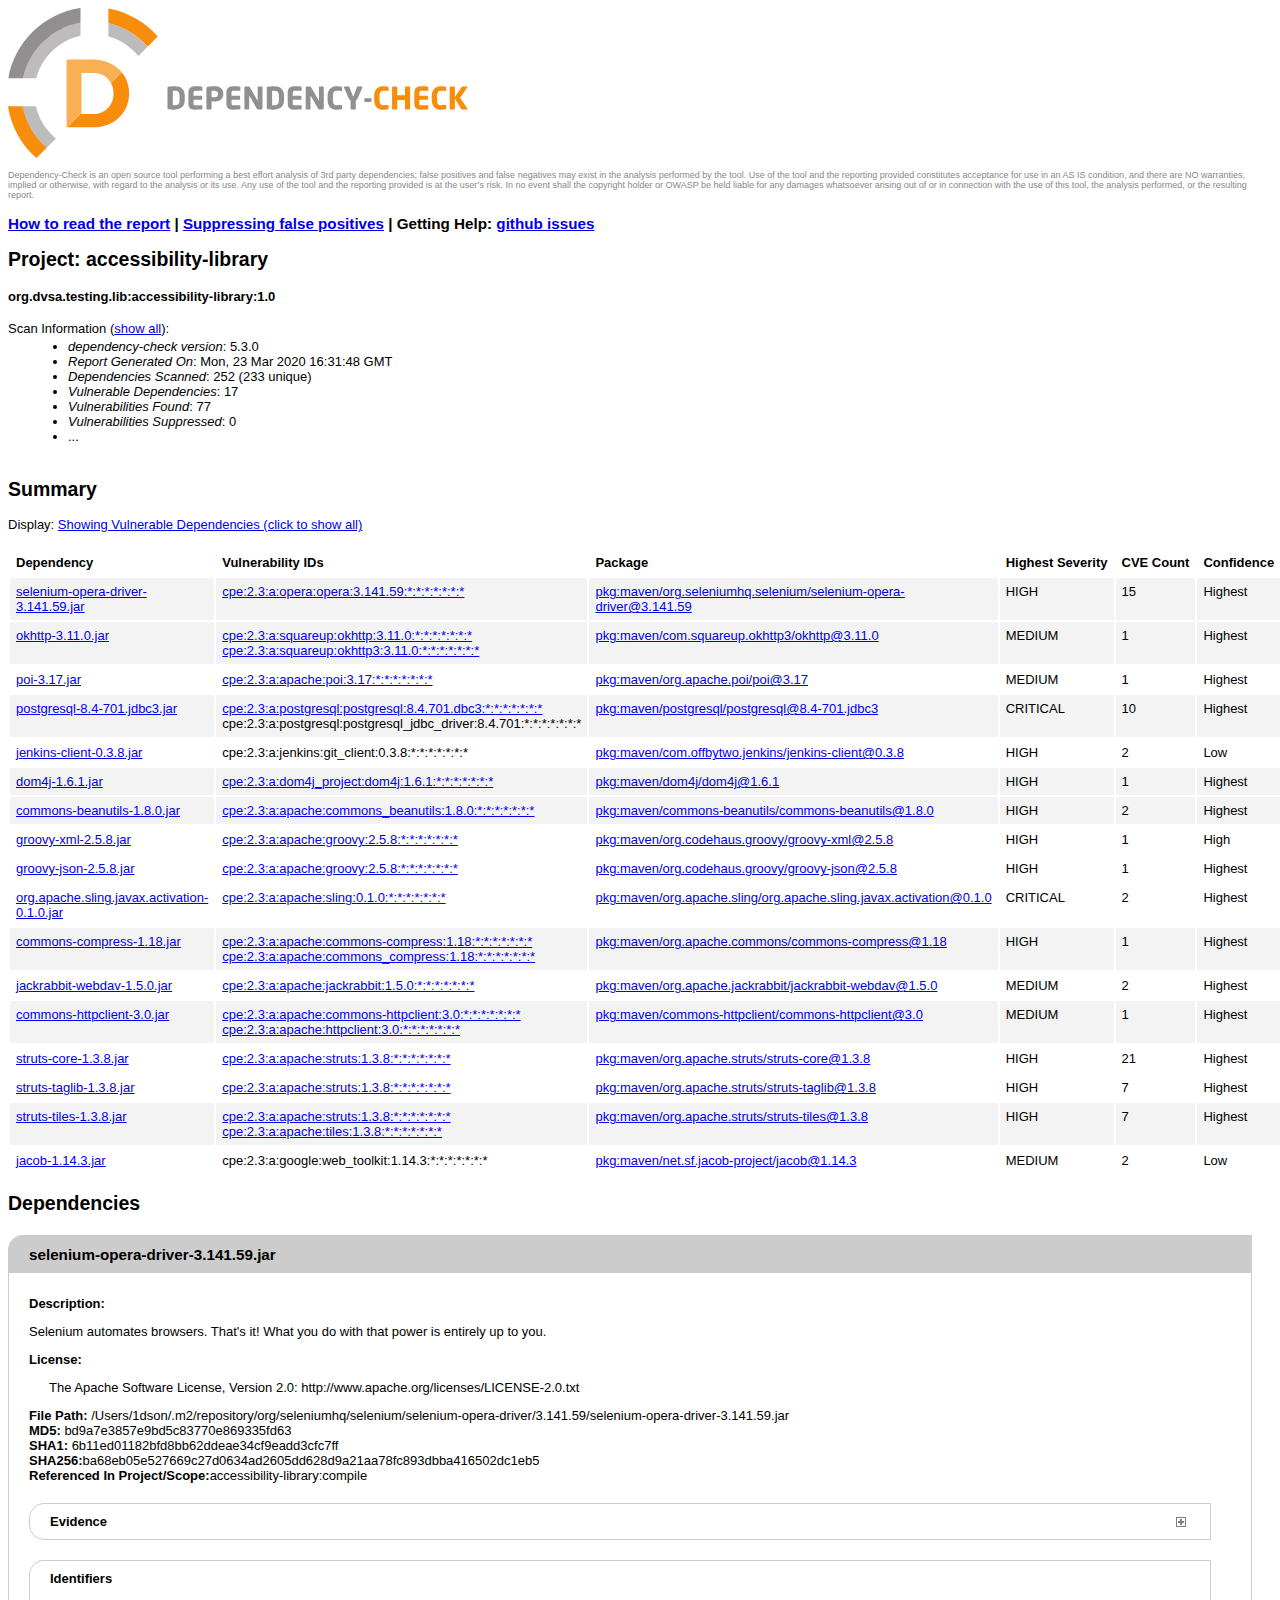
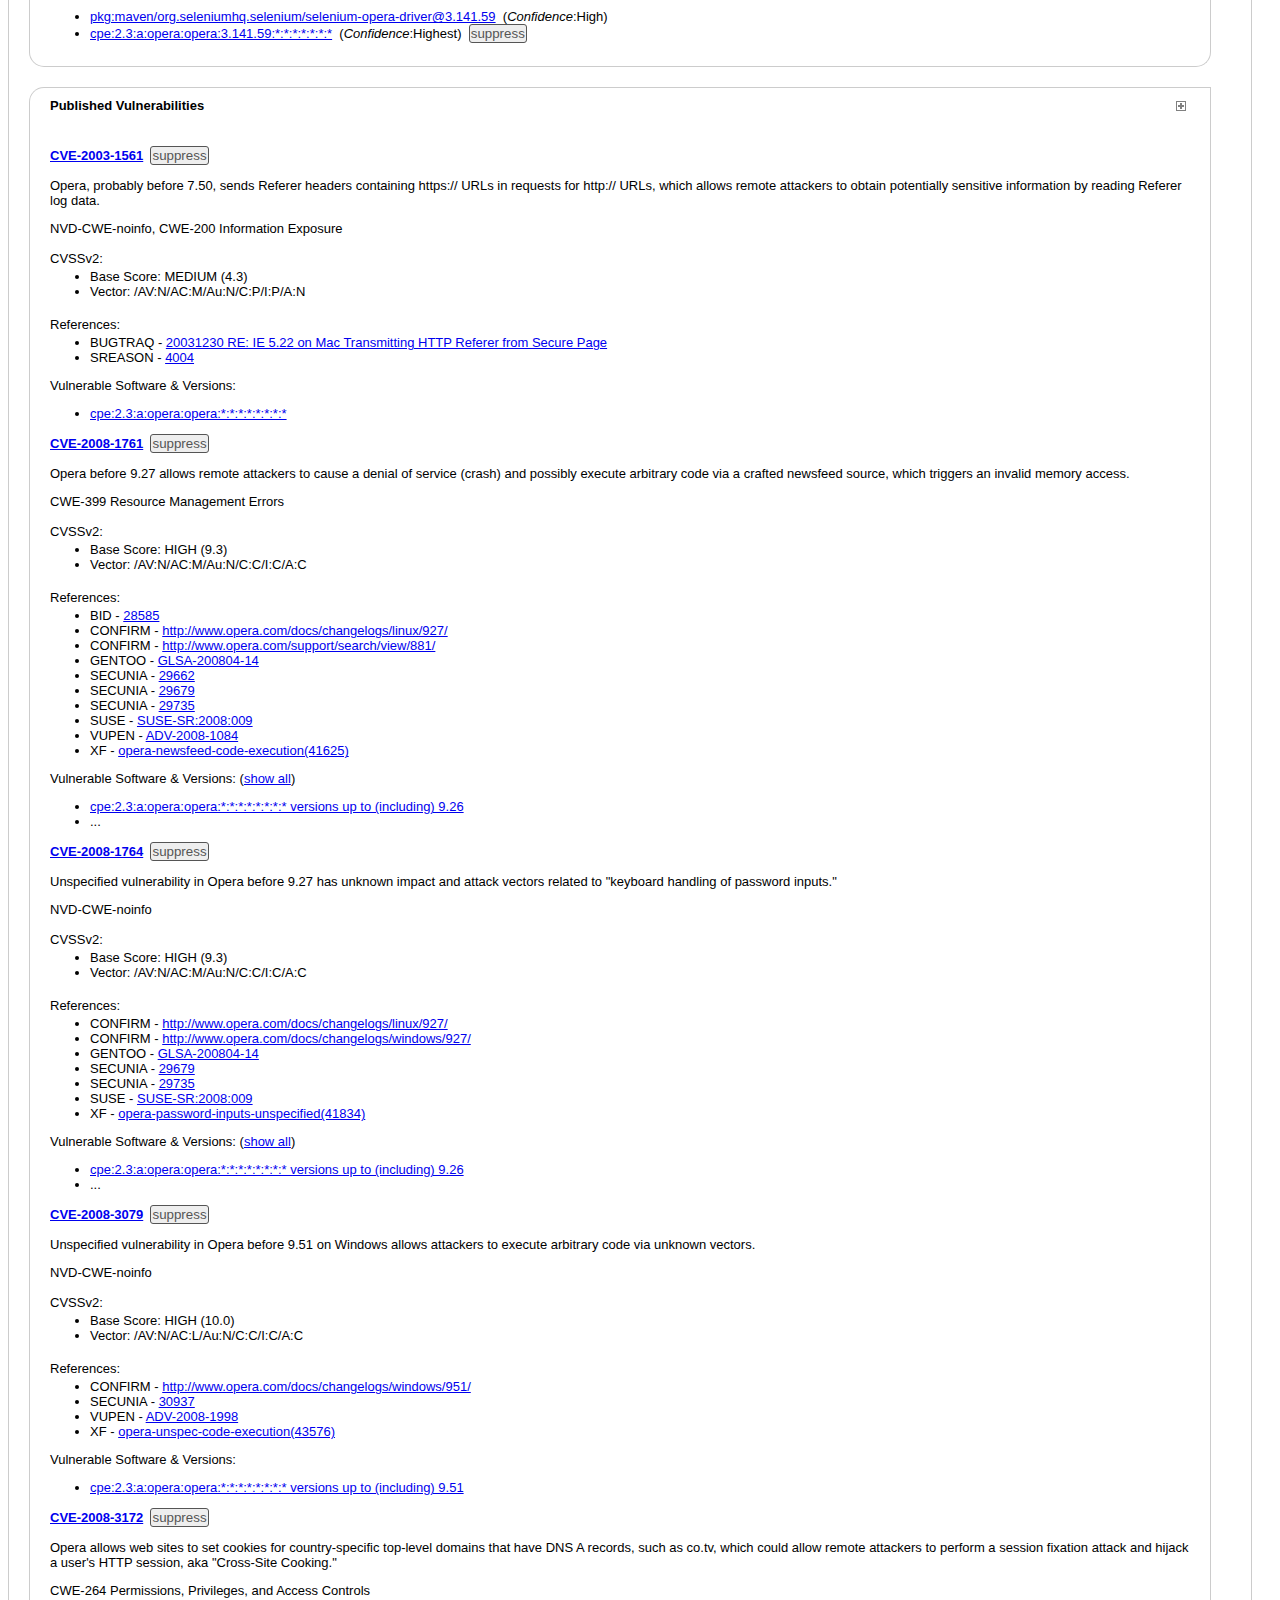
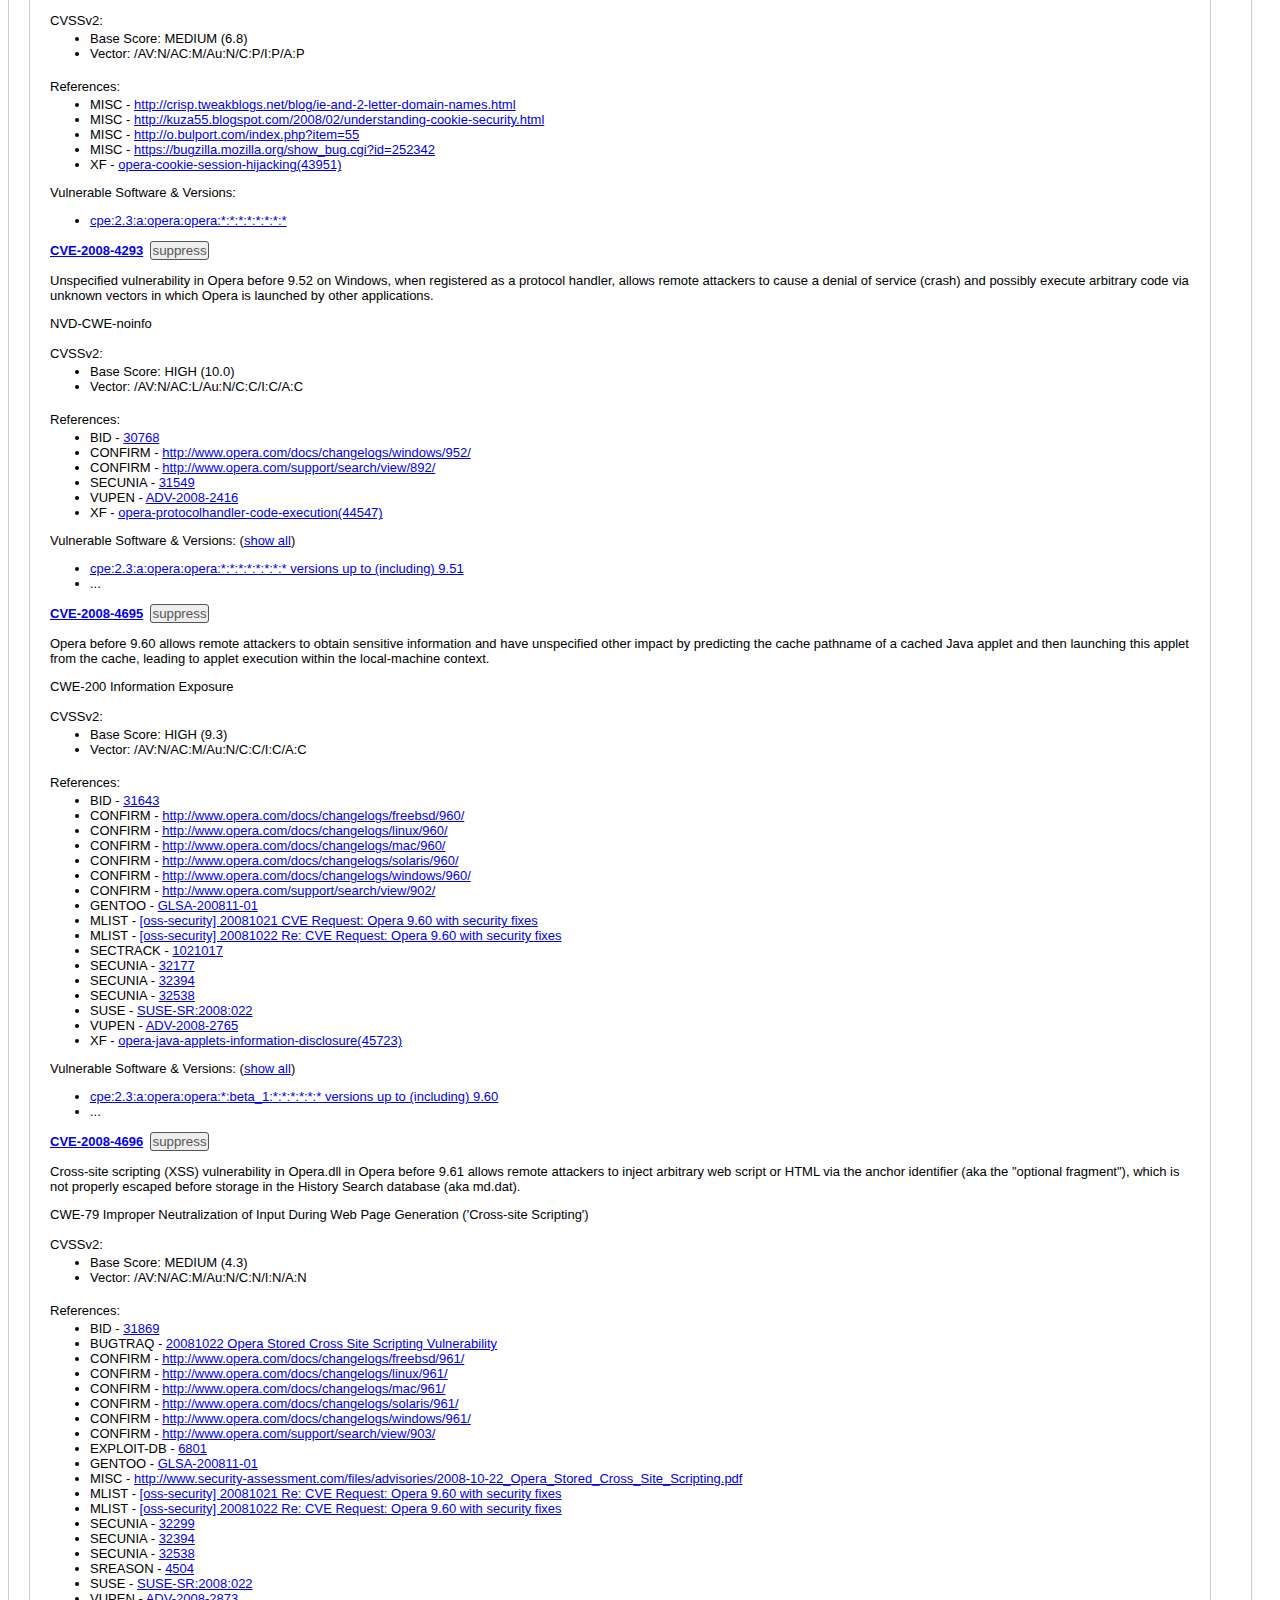
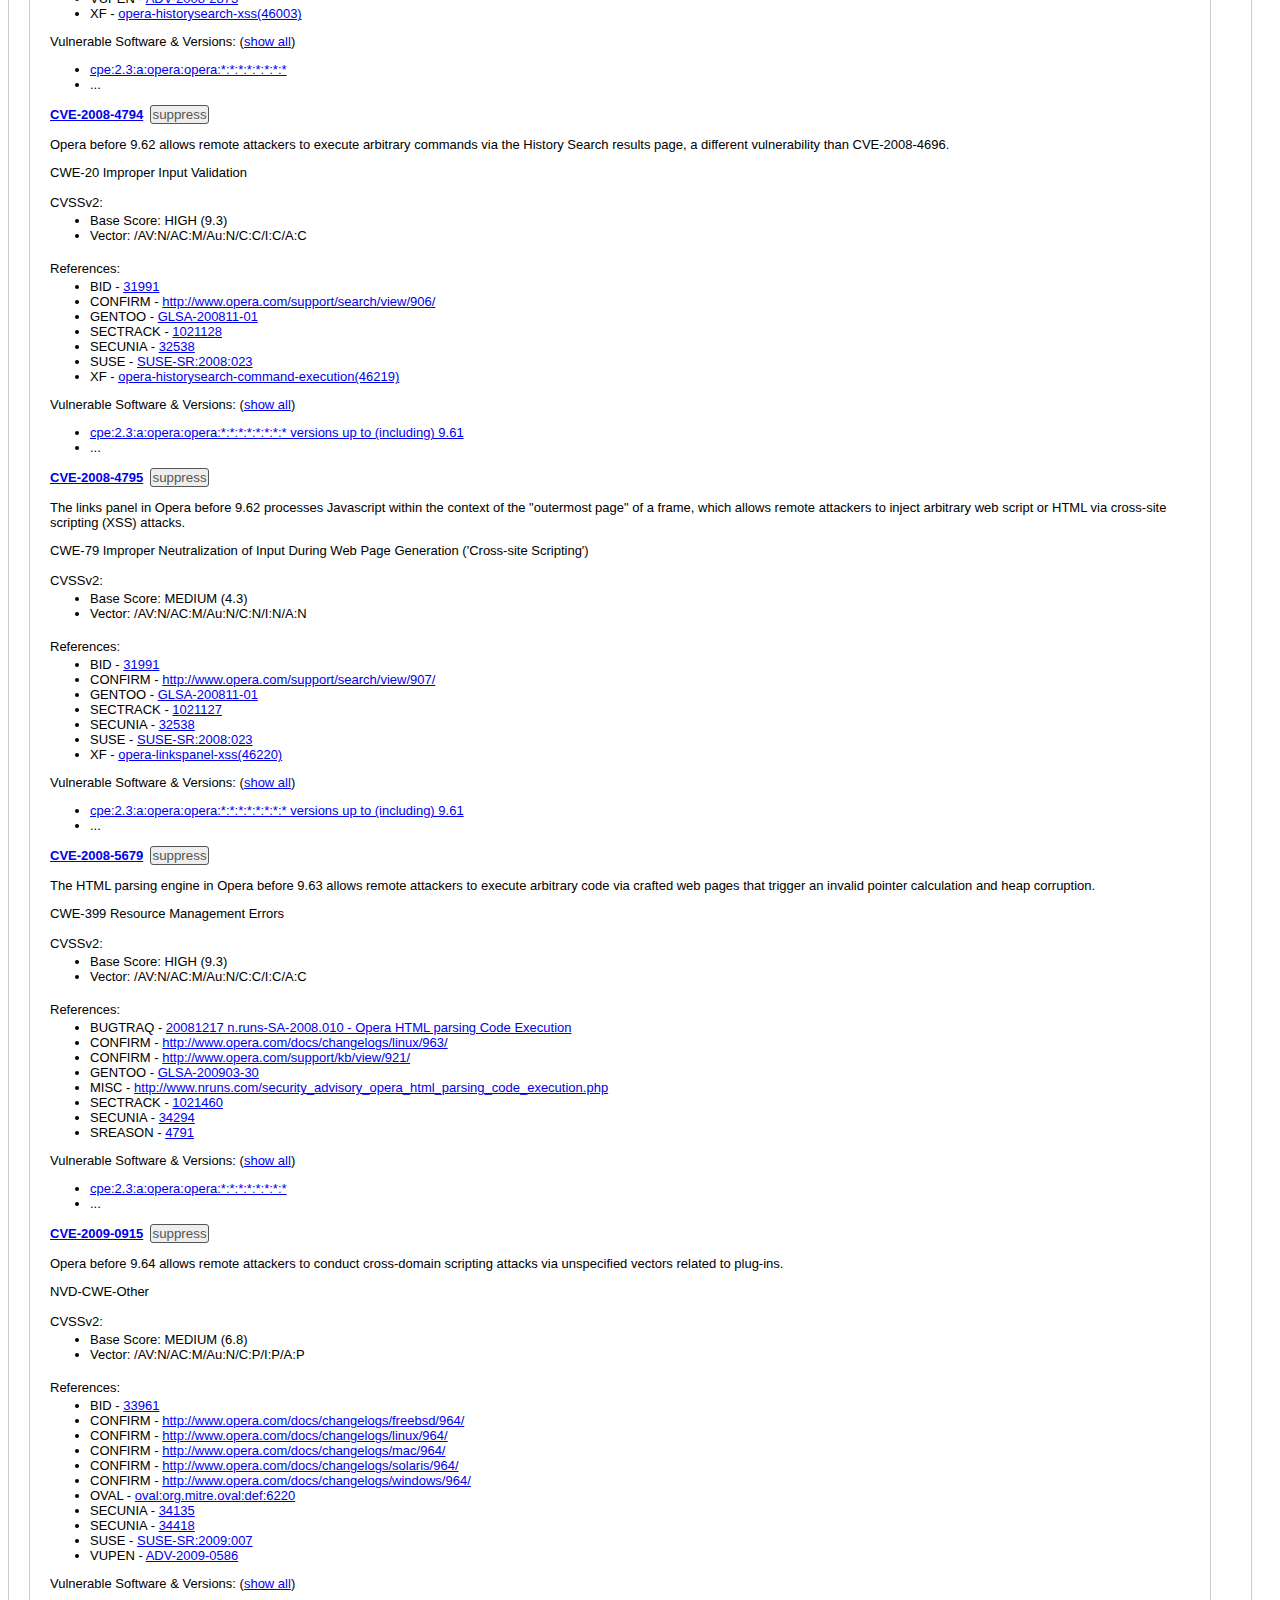
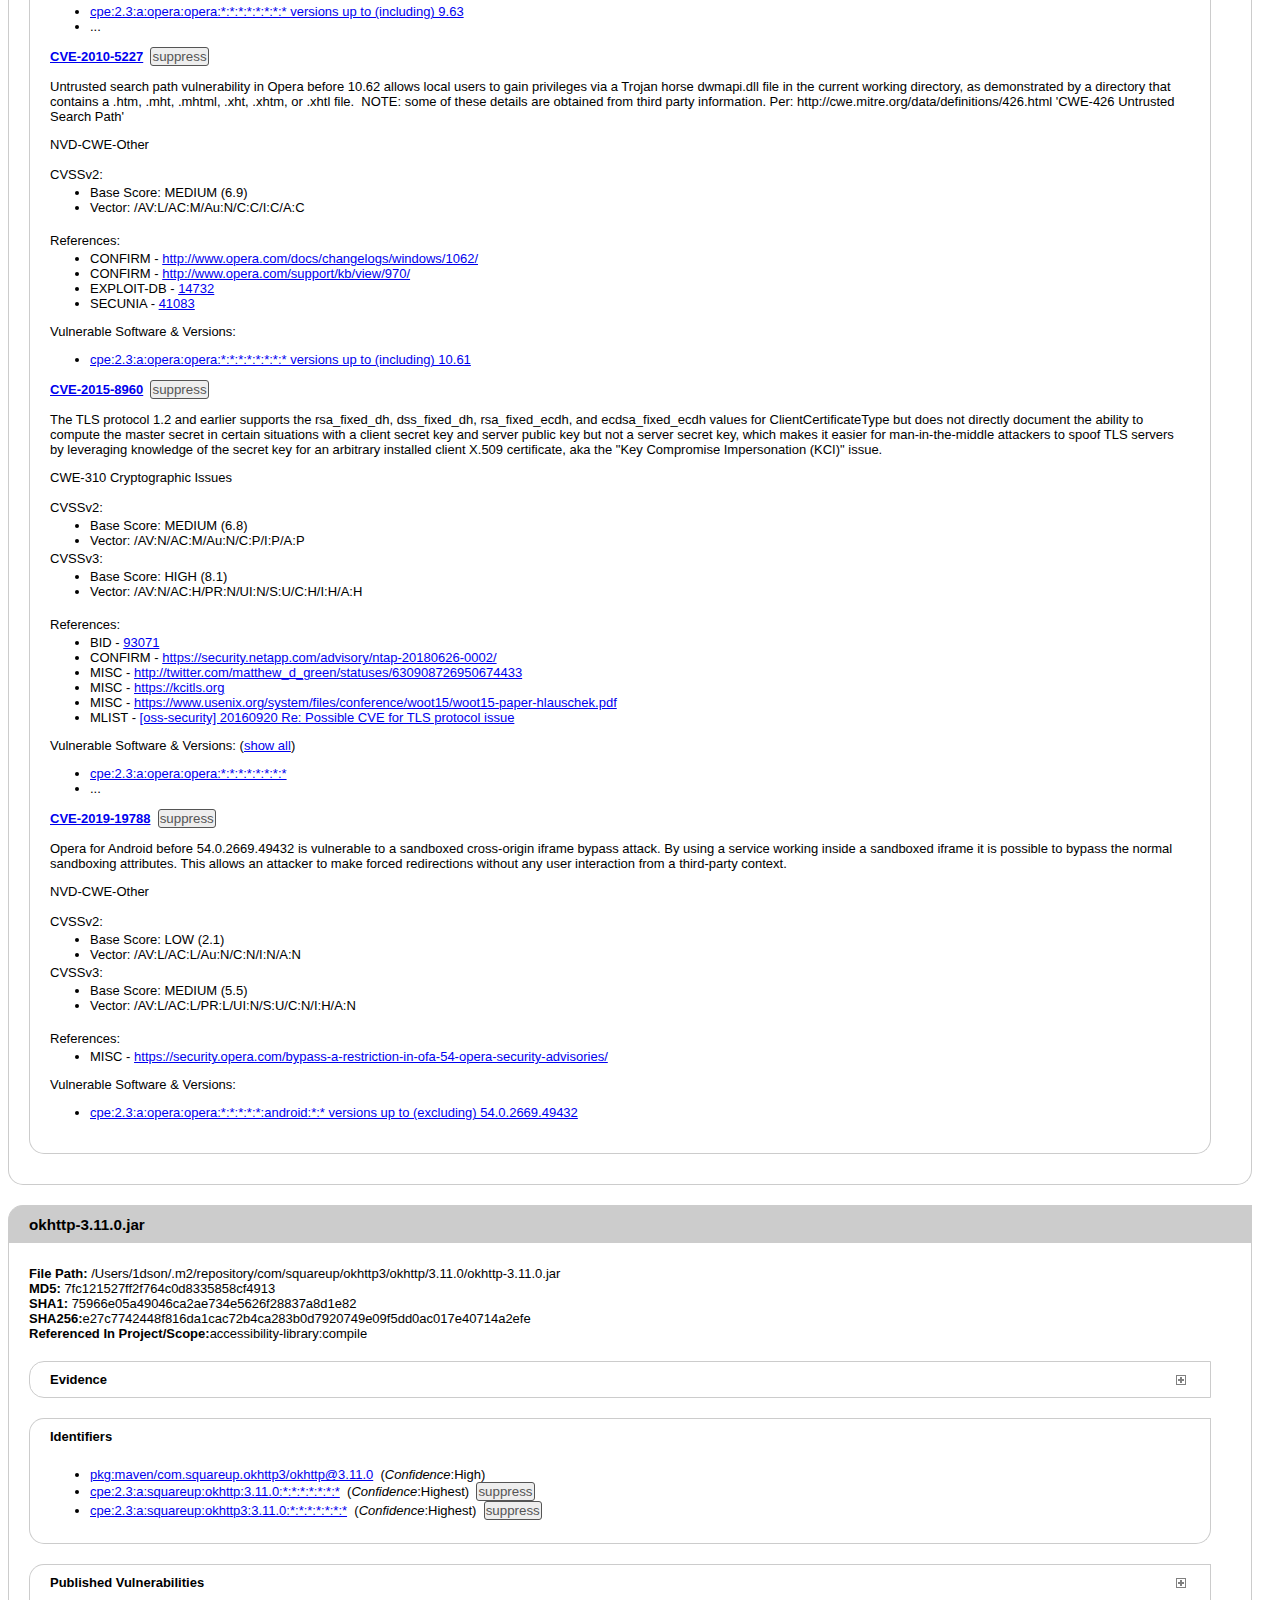
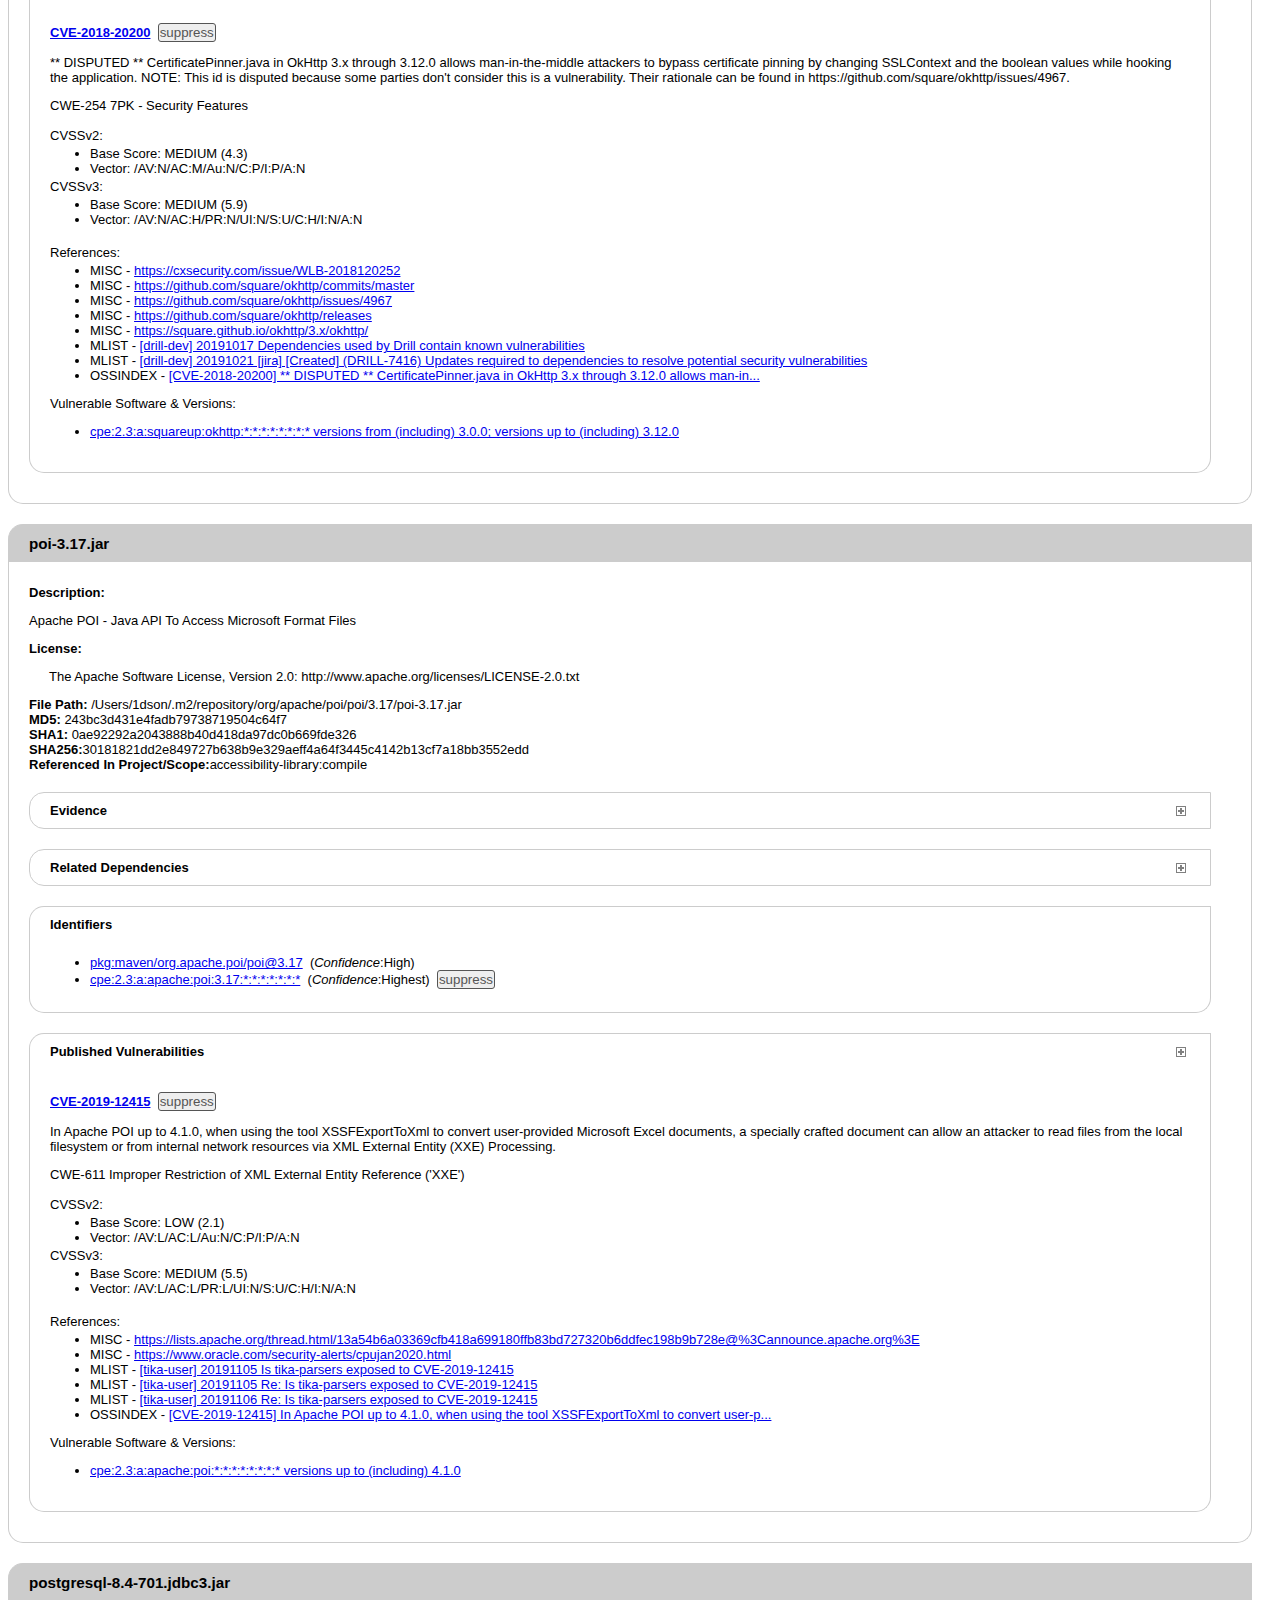
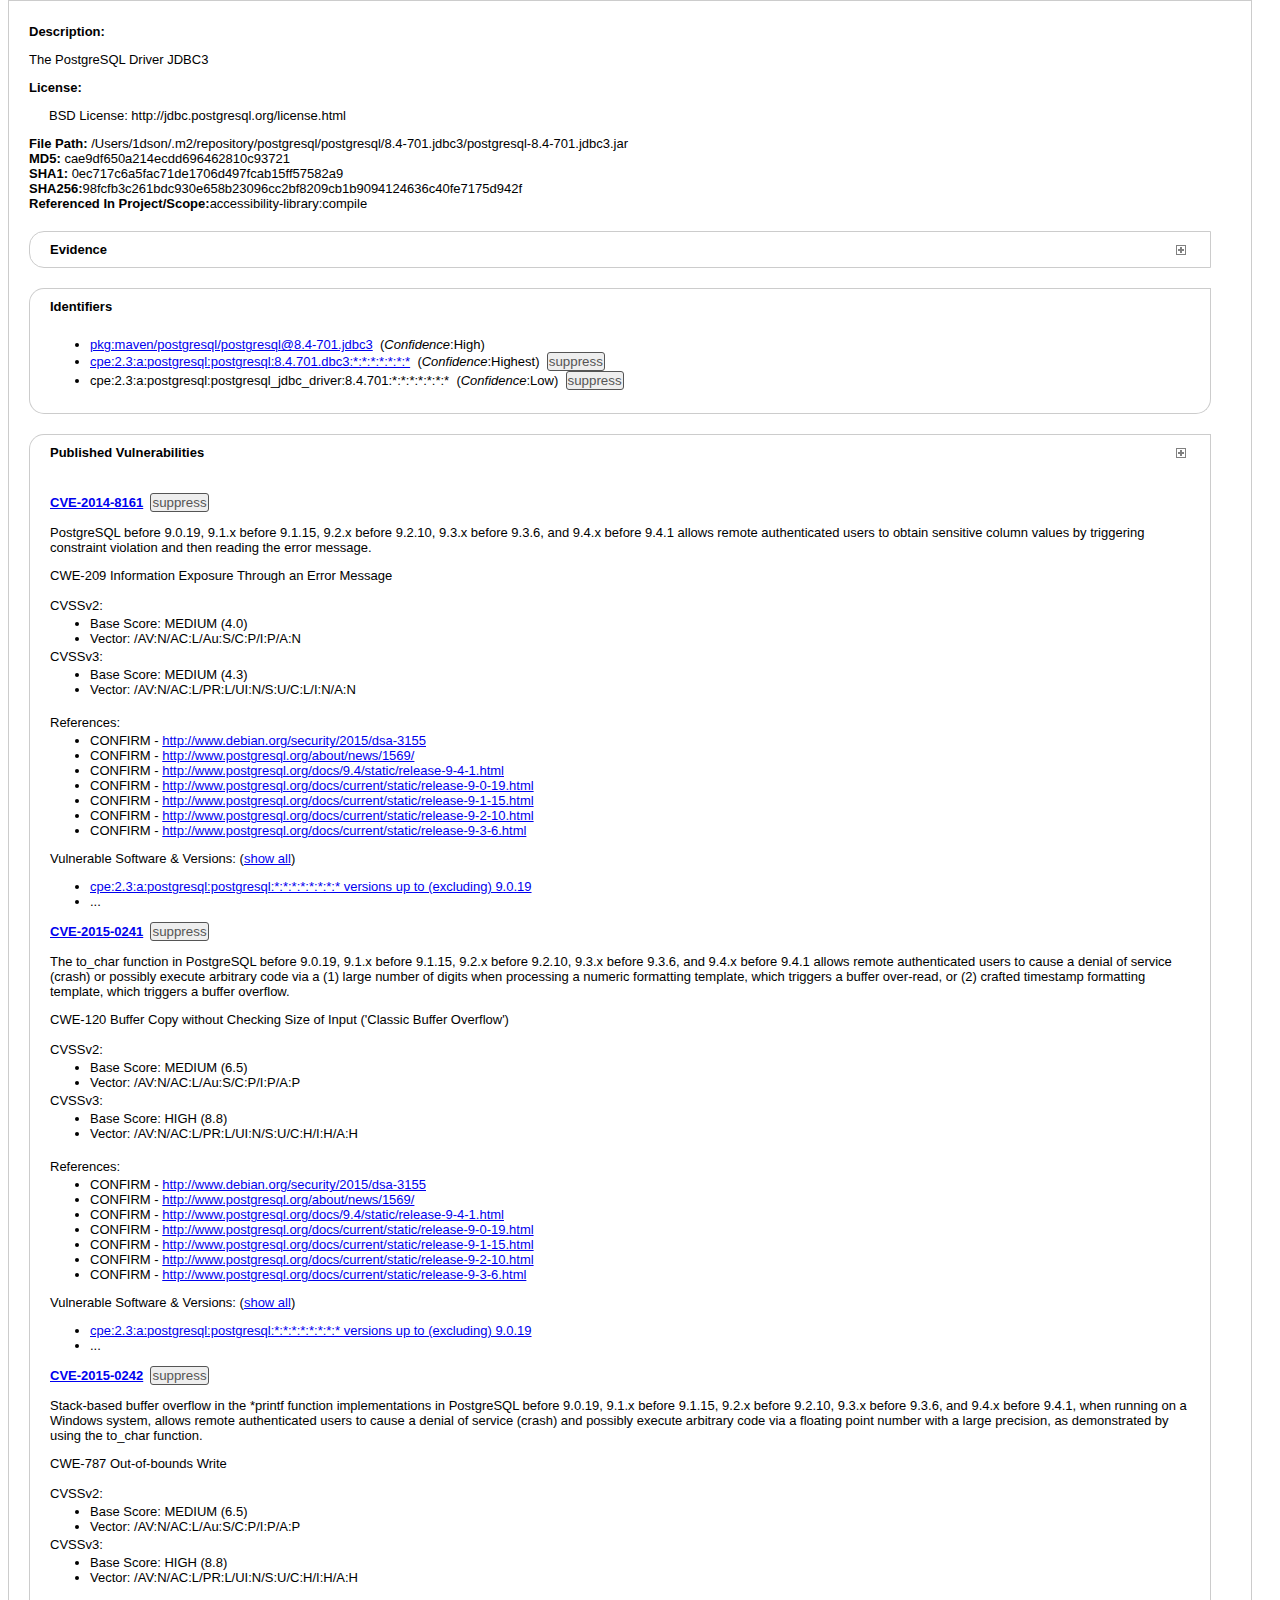
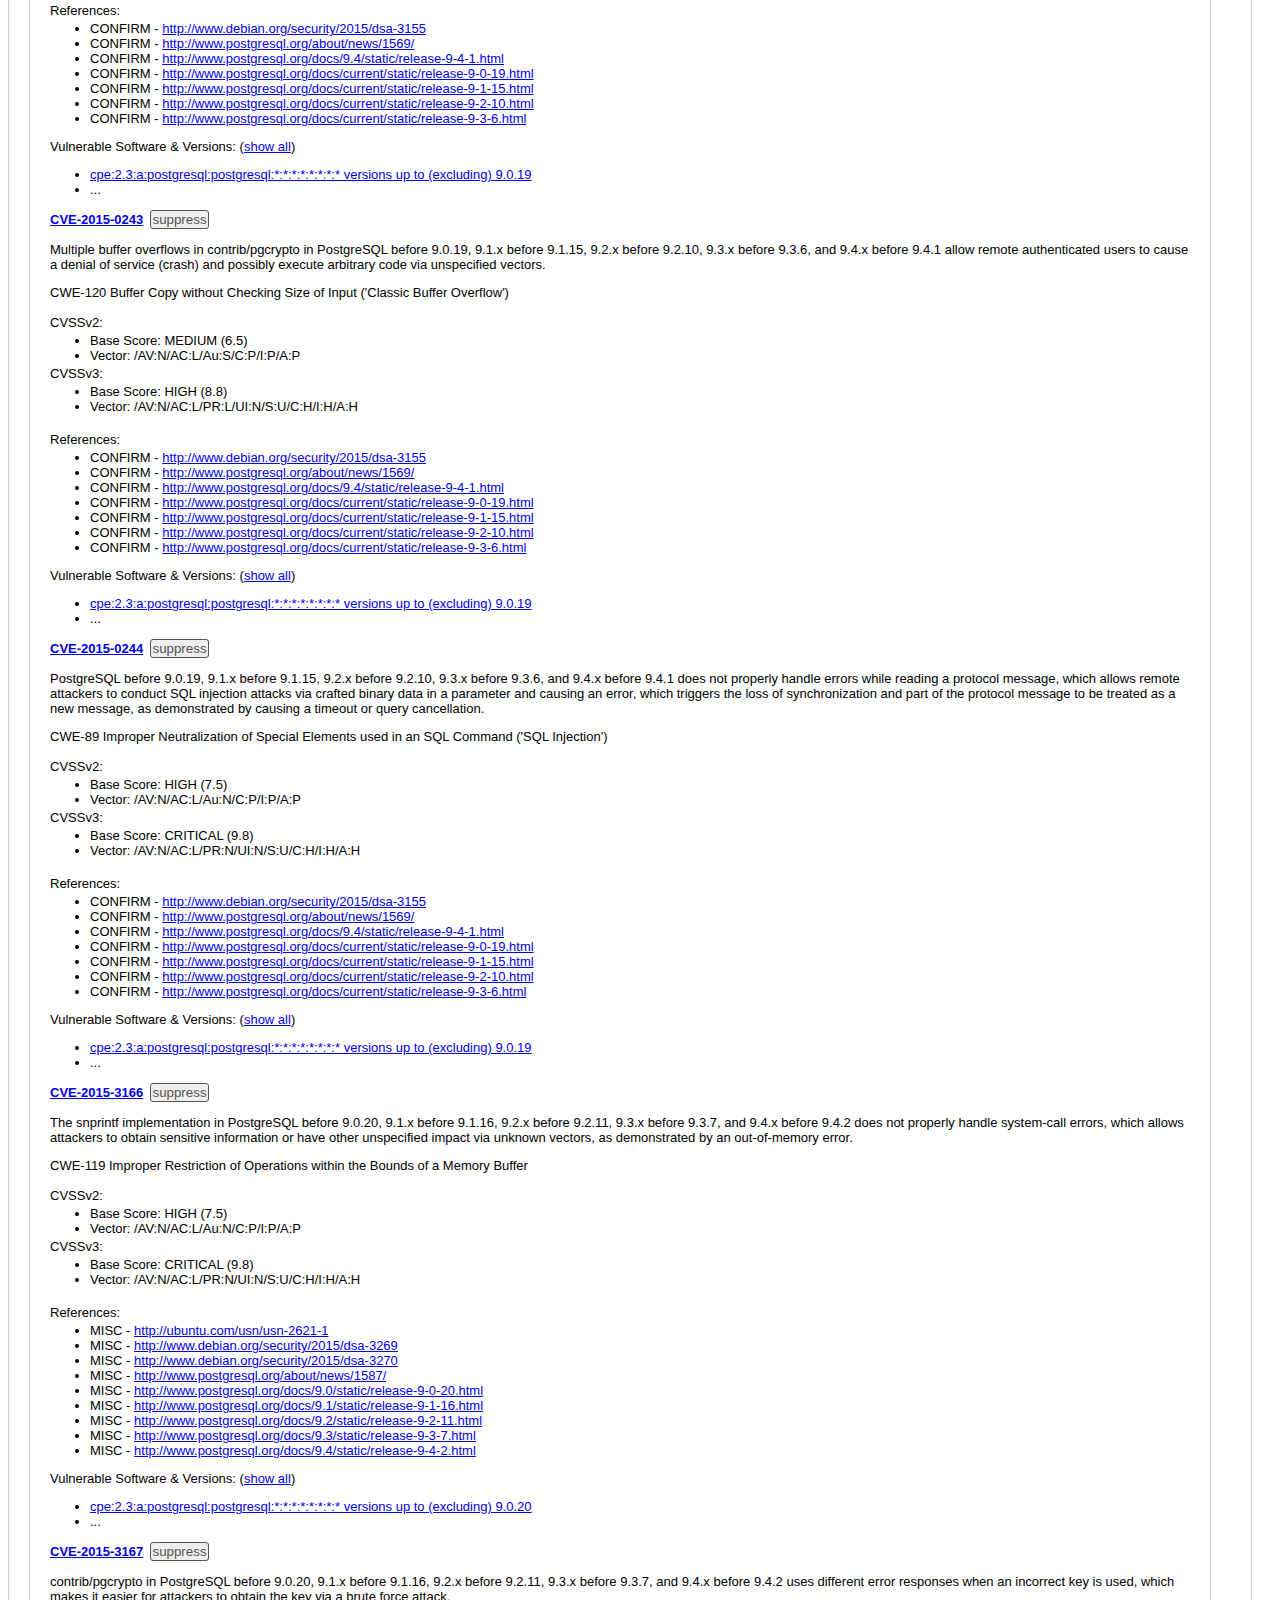
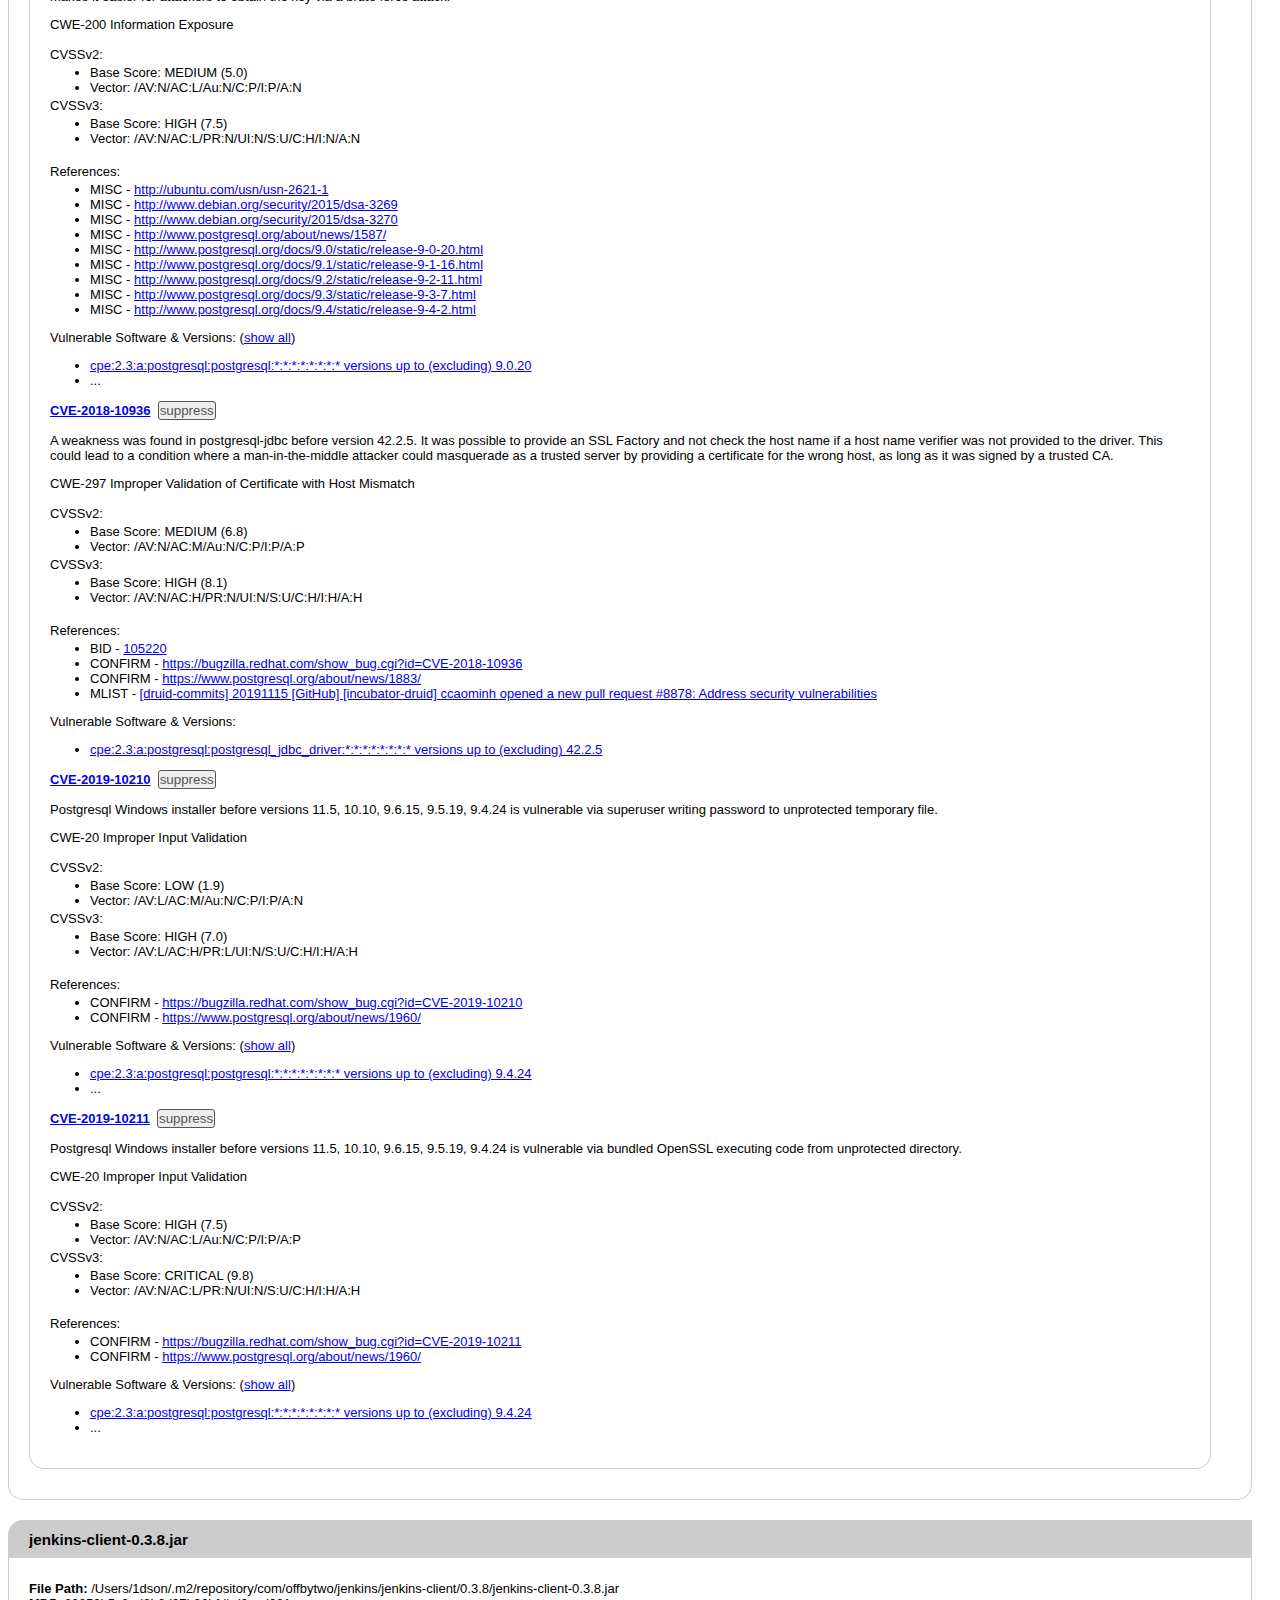
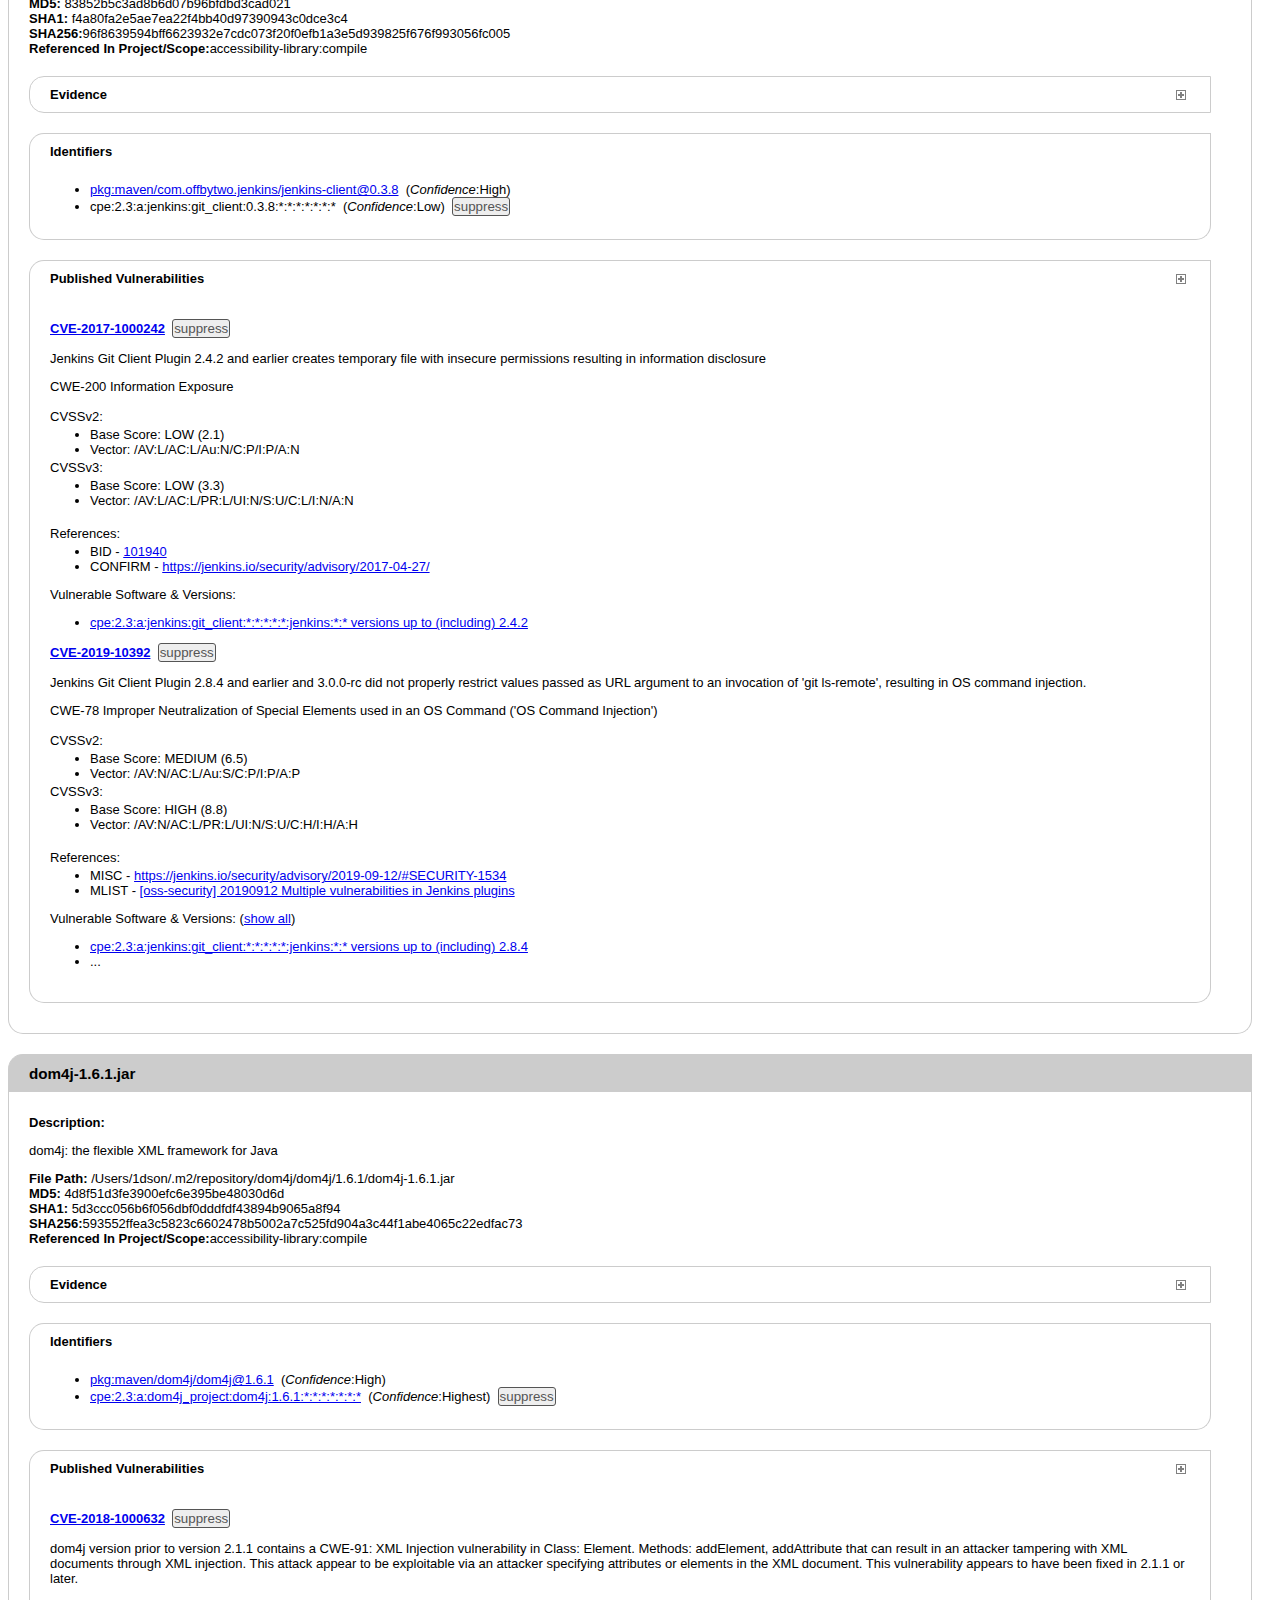
==== target/dependency-check-report.html @ e2071d11 "added classes for producing reports" ====
<!DOCTYPE html>
<html>
    <head>
        <title>Dependency-Check Report</title>
        <meta http-equiv="Content-Type" content="text/html; charset=UTF-8">
        <link rel="shortcut icon" href="data:;base64,[base64]/YPBaSU9u767r0dZ5a513vtXVsq8Zcsb3bu9c3szuzsIMU8iEaj5fhYJlzRYCkZ7Utd+wbnQL+Nd0TeoyeAPLFgf/oiyTNxXw6g4WUhTz4JEtaiNXLCEE8l3seHJjlzsOJHfLxMsgHE4cje9B6eTUPxc0ZoxbFHG1qVFq9rCRsKjc+KFG3oFGQ6Kw6xJsCsDqDxNZYWbWSYVUFAJFkyaA2XWAxiHIlcGPukYg1rDCVDQKsOadmqBaxllY8CuKHBuqOlHlNKufFk/GdUmxxoeqTpMbBg1dGXRlZtqHc2R8rgedIXgk4eqNyXMblS1AE2vhWNP84qAxl2hewno6wyFHOAZOLAc6PRbU+kd2OyrmbVPTg3pjlQzDgazGmh40rKMY3LZrVBCi/Tl0z+gqJxYGV9fWNOWC0kF3Jm1/C2pZWwk6cG2olpOcDb7hsHgLQGcUWAGs0bV1K7EuSQFbbOLKmuPkOvkZ64mkzG8bXz5BirDBuP1fzQP6I+5yl9eAS9vxjYAVz9esx0P2a0ck+73VKGPFaR8Vtpx7k0ODiYZlVJmpcvfzirwi1SyUWsMiF5ZXX6A1zJzsq9mRO+A7T1lO2BIyZVN/[base64]/tLt+bOUmDthuzun3C8dryjqCDdzF5tqcPRr40f1AElcvl6lgmJkC5d1kWYS8bZ3HOVL0z0TcKiz70tBjAML4opVgsoeB2nIJyXfeKJfRxGo52j4ds+xwWmN9t1/7t8sDALX7vvqjdd31cChgi40YhZdXUSyiPGkAjPalUL43+/v6/e3p6btC4PHB5XsZ9sMqxZJAWbGIxwJz6gfkAWl5jcUYUbU1+3D60uIp0PPwiNR/wZAW3HERRh5Sy4C3LEhdoiAn368b6xhdoxKLRVn5nXmDpfZZFg7J00f5QgRYJlkV5GWyJVnk2yRpUKBaLFZ6QOYMFaAdW0x08xcXDr5E9E8V3wAmFD7NseO3pMf8uh1xuJYuzQuGjMJreT4rJc4/XrvZk6aZ0yZ47WPkm47M55mxnET23IrW1tRU8DUBFBlf2faYzcptGuefETRix9+NXDNhLHJmpPTenAON1xMyQRbZevaV5ooanwrbsdSz6kPF8kaEz7o9CqOEAvPO59yuFccBR4a/MjGnfNDp5M2IzgQnpd8QB41NBoxRvarWyVrgRe77Ad4vhHzX6H41S8l2eitO9ZR+/+dNDZ3lqbsW+VN/52x12YxlY04xbZd5IqUSbCd8BSiLby13AlTWwSnx6tvKNY10LzCmhm7E3kTiFYqAp/a/4lZCSUYIX6Frffmb86K6nxqJknDoZVD1Q48S0ajc1FBTXU8mFzVs/G77OmgdK0XLLZ7nNnGHuXvmn/w9yYrwzUvIefzAI8S83C2sS1J4rmAAAAABJRU5ErkJggg==" />
        <script type="text/javascript">
        /*! jQuery v3.4.1 | (c) JS Foundation and other contributors | jquery.org/license */
        !function(e,t){"use strict";"object"==typeof module&&"object"==typeof module.exports?module.exports=e.document?t(e,!0):function(e){if(!e.document)throw new Error("jQuery requires a window with a document");return t(e)}:t(e)}("undefined"!=typeof window?window:this,function(C,e){"use strict";var t=[],E=C.document,r=Object.getPrototypeOf,s=t.slice,g=t.concat,u=t.push,i=t.indexOf,n={},o=n.toString,v=n.hasOwnProperty,a=v.toString,l=a.call(Object),y={},m=function(e){return"function"==typeof e&&"number"!=typeof e.nodeType},x=function(e){return null!=e&&e===e.window},c={type:!0,src:!0,nonce:!0,noModule:!0};function b(e,t,n){var r,i,o=(n=n||E).createElement("script");if(o.text=e,t)for(r in c)(i=t[r]||t.getAttribute&&t.getAttribute(r))&&o.setAttribute(r,i);n.head.appendChild(o).parentNode.removeChild(o)}function w(e){return null==e?e+"":"object"==typeof e||"function"==typeof e?n[o.call(e)]||"object":typeof e}var f="3.4.1",k=function(e,t){return new k.fn.init(e,t)},p=/^[\s\uFEFF\xA0]+|[\s\uFEFF\xA0]+$/g;function d(e){var t=!!e&&"length"in e&&e.length,n=w(e);return!m(e)&&!x(e)&&("array"===n||0===t||"number"==typeof t&&0<t&&t-1 in e)}k.fn=k.prototype={jquery:f,constructor:k,length:0,toArray:function(){return s.call(this)},get:function(e){return null==e?s.call(this):e<0?this[e+this.length]:this[e]},pushStack:function(e){var t=k.merge(this.constructor(),e);return t.prevObject=this,t},each:function(e){return k.each(this,e)},map:function(n){return this.pushStack(k.map(this,function(e,t){return n.call(e,t,e)}))},slice:function(){return this.pushStack(s.apply(this,arguments))},first:function(){return this.eq(0)},last:function(){return this.eq(-1)},eq:function(e){var t=this.length,n=+e+(e<0?t:0);return this.pushStack(0<=n&&n<t?[this[n]]:[])},end:function(){return this.prevObject||this.constructor()},push:u,sort:t.sort,splice:t.splice},k.extend=k.fn.extend=function(){var e,t,n,r,i,o,a=arguments[0]||{},s=1,u=arguments.length,l=!1;for("boolean"==typeof a&&(l=a,a=arguments[s]||{},s++),"object"==typeof a||m(a)||(a={}),s===u&&(a=this,s--);s<u;s++)if(null!=(e=arguments[s]))for(t in e)r=e[t],"__proto__"!==t&&a!==r&&(l&&r&&(k.isPlainObject(r)||(i=Array.isArray(r)))?(n=a[t],o=i&&!Array.isArray(n)?[]:i||k.isPlainObject(n)?n:{},i=!1,a[t]=k.extend(l,o,r)):void 0!==r&&(a[t]=r));return a},k.extend({expando:"jQuery"+(f+Math.random()).replace(/\D/g,""),isReady:!0,error:function(e){throw new Error(e)},noop:function(){},isPlainObject:function(e){var t,n;return!(!e||"[object Object]"!==o.call(e))&&(!(t=r(e))||"function"==typeof(n=v.call(t,"constructor")&&t.constructor)&&a.call(n)===l)},isEmptyObject:function(e){var t;for(t in e)return!1;return!0},globalEval:function(e,t){b(e,{nonce:t&&t.nonce})},each:function(e,t){var n,r=0;if(d(e)){for(n=e.length;r<n;r++)if(!1===t.call(e[r],r,e[r]))break}else for(r in e)if(!1===t.call(e[r],r,e[r]))break;return e},trim:function(e){return null==e?"":(e+"").replace(p,"")},makeArray:function(e,t){var n=t||[];return null!=e&&(d(Object(e))?k.merge(n,"string"==typeof e?[e]:e):u.call(n,e)),n},inArray:function(e,t,n){return null==t?-1:i.call(t,e,n)},merge:function(e,t){for(var n=+t.length,r=0,i=e.length;r<n;r++)e[i++]=t[r];return e.length=i,e},grep:function(e,t,n){for(var r=[],i=0,o=e.length,a=!n;i<o;i++)!t(e[i],i)!==a&&r.push(e[i]);return r},map:function(e,t,n){var r,i,o=0,a=[];if(d(e))for(r=e.length;o<r;o++)null!=(i=t(e[o],o,n))&&a.push(i);else for(o in e)null!=(i=t(e[o],o,n))&&a.push(i);return g.apply([],a)},guid:1,support:y}),"function"==typeof Symbol&&(k.fn[Symbol.iterator]=t[Symbol.iterator]),k.each("Boolean Number String Function Array Date RegExp Object Error Symbol".split(" "),function(e,t){n["[object "+t+"]"]=t.toLowerCase()});var h=function(n){var e,d,b,o,i,h,f,g,w,u,l,T,C,a,E,v,s,c,y,k="sizzle"+1*new Date,m=n.document,S=0,r=0,p=ue(),x=ue(),N=ue(),A=ue(),D=function(e,t){return e===t&&(l=!0),0},j={}.hasOwnProperty,t=[],q=t.pop,L=t.push,H=t.push,O=t.slice,P=function(e,t){for(var n=0,r=e.length;n<r;n++)if(e[n]===t)return n;return-1},R="checked|selected|async|autofocus|autoplay|controls|defer|disabled|hidden|ismap|loop|multiple|open|readonly|required|scoped",M="[\\x20\\t\\r\\n\\f]",I="(?:\\\\.|[\\w-]|[^\0-\\xa0])+",W="\\["+M+"*("+I+")(?:"+M+"*([*^$|!~]?=)"+M+"*(?:'((?:\\\\.|[^\\\\'])*)'|\"((?:\\\\.|[^\\\\\"])*)\"|("+I+"))|)"+M+"*\\]",$=":("+I+")(?:\\((('((?:\\\\.|[^\\\\'])*)'|\"((?:\\\\.|[^\\\\\"])*)\")|((?:\\\\.|[^\\\\()[\\]]|"+W+")*)|.*)\\)|)",F=new RegExp(M+"+","g"),B=new RegExp("^"+M+"+|((?:^|[^\\\\])(?:\\\\.)*)"+M+"+$","g"),_=new RegExp("^"+M+"*,"+M+"*"),z=new RegExp("^"+M+"*([>+~]|"+M+")"+M+"*"),U=new RegExp(M+"|>"),X=new RegExp($),V=new RegExp("^"+I+"$"),G={ID:new RegExp("^#("+I+")"),CLASS:new RegExp("^\\.("+I+")"),TAG:new RegExp("^("+I+"|[*])"),ATTR:new RegExp("^"+W),PSEUDO:new RegExp("^"+$),CHILD:new RegExp("^:(only|first|last|nth|nth-last)-(child|of-type)(?:\\("+M+"*(even|odd|(([+-]|)(\\d*)n|)"+M+"*(?:([+-]|)"+M+"*(\\d+)|))"+M+"*\\)|)","i"),bool:new RegExp("^(?:"+R+")$","i"),needsContext:new RegExp("^"+M+"*[>+~]|:(even|odd|eq|gt|lt|nth|first|last)(?:\\("+M+"*((?:-\\d)?\\d*)"+M+"*\\)|)(?=[^-]|$)","i")},Y=/HTML$/i,Q=/^(?:input|select|textarea|button)$/i,J=/^h\d$/i,K=/^[^{]+\{\s*\[native \w/,Z=/^(?:#([\w-]+)|(\w+)|\.([\w-]+))$/,ee=/[+~]/,te=new RegExp("\\\\([\\da-f]{1,6}"+M+"?|("+M+")|.)","ig"),ne=function(e,t,n){var r="0x"+t-65536;return r!=r||n?t:r<0?String.fromCharCode(r+65536):String.fromCharCode(r>>10|55296,1023&r|56320)},re=/([\0-\x1f\x7f]|^-?\d)|^-$|[^\0-\x1f\x7f-\uFFFF\w-]/g,ie=function(e,t){return t?"\0"===e?"\ufffd":e.slice(0,-1)+"\\"+e.charCodeAt(e.length-1).toString(16)+" ":"\\"+e},oe=function(){T()},ae=be(function(e){return!0===e.disabled&&"fieldset"===e.nodeName.toLowerCase()},{dir:"parentNode",next:"legend"});try{H.apply(t=O.call(m.childNodes),m.childNodes),t[m.childNodes.length].nodeType}catch(e){H={apply:t.length?function(e,t){L.apply(e,O.call(t))}:function(e,t){var n=e.length,r=0;while(e[n++]=t[r++]);e.length=n-1}}}function se(t,e,n,r){var i,o,a,s,u,l,c,f=e&&e.ownerDocument,p=e?e.nodeType:9;if(n=n||[],"string"!=typeof t||!t||1!==p&&9!==p&&11!==p)return n;if(!r&&((e?e.ownerDocument||e:m)!==C&&T(e),e=e||C,E)){if(11!==p&&(u=Z.exec(t)))if(i=u[1]){if(9===p){if(!(a=e.getElementById(i)))return n;if(a.id===i)return n.push(a),n}else if(f&&(a=f.getElementById(i))&&y(e,a)&&a.id===i)return n.push(a),n}else{if(u[2])return H.apply(n,e.getElementsByTagName(t)),n;if((i=u[3])&&d.getElementsByClassName&&e.getElementsByClassName)return H.apply(n,e.getElementsByClassName(i)),n}if(d.qsa&&!A[t+" "]&&(!v||!v.test(t))&&(1!==p||"object"!==e.nodeName.toLowerCase())){if(c=t,f=e,1===p&&U.test(t)){(s=e.getAttribute("id"))?s=s.replace(re,ie):e.setAttribute("id",s=k),o=(l=h(t)).length;while(o--)l[o]="#"+s+" "+xe(l[o]);c=l.join(","),f=ee.test(t)&&ye(e.parentNode)||e}try{return H.apply(n,f.querySelectorAll(c)),n}catch(e){A(t,!0)}finally{s===k&&e.removeAttribute("id")}}}return g(t.replace(B,"$1"),e,n,r)}function ue(){var r=[];return function e(t,n){return r.push(t+" ")>b.cacheLength&&delete e[r.shift()],e[t+" "]=n}}function le(e){return e[k]=!0,e}function ce(e){var t=C.createElement("fieldset");try{return!!e(t)}catch(e){return!1}finally{t.parentNode&&t.parentNode.removeChild(t),t=null}}function fe(e,t){var n=e.split("|"),r=n.length;while(r--)b.attrHandle[n[r]]=t}function pe(e,t){var n=t&&e,r=n&&1===e.nodeType&&1===t.nodeType&&e.sourceIndex-t.sourceIndex;if(r)return r;if(n)while(n=n.nextSibling)if(n===t)return-1;return e?1:-1}function de(t){return function(e){return"input"===e.nodeName.toLowerCase()&&e.type===t}}function he(n){return function(e){var t=e.nodeName.toLowerCase();return("input"===t||"button"===t)&&e.type===n}}function ge(t){return function(e){return"form"in e?e.parentNode&&!1===e.disabled?"label"in e?"label"in e.parentNode?e.parentNode.disabled===t:e.disabled===t:e.isDisabled===t||e.isDisabled!==!t&&ae(e)===t:e.disabled===t:"label"in e&&e.disabled===t}}function ve(a){return le(function(o){return o=+o,le(function(e,t){var n,r=a([],e.length,o),i=r.length;while(i--)e[n=r[i]]&&(e[n]=!(t[n]=e[n]))})})}function ye(e){return e&&"undefined"!=typeof e.getElementsByTagName&&e}for(e in d=se.support={},i=se.isXML=function(e){var t=e.namespaceURI,n=(e.ownerDocument||e).documentElement;return!Y.test(t||n&&n.nodeName||"HTML")},T=se.setDocument=function(e){var t,n,r=e?e.ownerDocument||e:m;return r!==C&&9===r.nodeType&&r.documentElement&&(a=(C=r).documentElement,E=!i(C),m!==C&&(n=C.defaultView)&&n.top!==n&&(n.addEventListener?n.addEventListener("unload",oe,!1):n.attachEvent&&n.attachEvent("onunload",oe)),d.attributes=ce(function(e){return e.className="i",!e.getAttribute("className")}),d.getElementsByTagName=ce(function(e){return e.appendChild(C.createComment("")),!e.getElementsByTagName("*").length}),d.getElementsByClassName=K.test(C.getElementsByClassName),d.getById=ce(function(e){return a.appendChild(e).id=k,!C.getElementsByName||!C.getElementsByName(k).length}),d.getById?(b.filter.ID=function(e){var t=e.replace(te,ne);return function(e){return e.getAttribute("id")===t}},b.find.ID=function(e,t){if("undefined"!=typeof t.getElementById&&E){var n=t.getElementById(e);return n?[n]:[]}}):(b.filter.ID=function(e){var n=e.replace(te,ne);return function(e){var t="undefined"!=typeof e.getAttributeNode&&e.getAttributeNode("id");return t&&t.value===n}},b.find.ID=function(e,t){if("undefined"!=typeof t.getElementById&&E){var n,r,i,o=t.getElementById(e);if(o){if((n=o.getAttributeNode("id"))&&n.value===e)return[o];i=t.getElementsByName(e),r=0;while(o=i[r++])if((n=o.getAttributeNode("id"))&&n.value===e)return[o]}return[]}}),b.find.TAG=d.getElementsByTagName?function(e,t){return"undefined"!=typeof t.getElementsByTagName?t.getElementsByTagName(e):d.qsa?t.querySelectorAll(e):void 0}:function(e,t){var n,r=[],i=0,o=t.getElementsByTagName(e);if("*"===e){while(n=o[i++])1===n.nodeType&&r.push(n);return r}return o},b.find.CLASS=d.getElementsByClassName&&function(e,t){if("undefined"!=typeof t.getElementsByClassName&&E)return t.getElementsByClassName(e)},s=[],v=[],(d.qsa=K.test(C.querySelectorAll))&&(ce(function(e){a.appendChild(e).innerHTML="<a id='"+k+"'></a><select id='"+k+"-\r\\' msallowcapture=''><option selected=''></option></select>",e.querySelectorAll("[msallowcapture^='']").length&&v.push("[*^$]="+M+"*(?:''|\"\")"),e.querySelectorAll("[selected]").length||v.push("\\["+M+"*(?:value|"+R+")"),e.querySelectorAll("[id~="+k+"-]").length||v.push("~="),e.querySelectorAll(":checked").length||v.push(":checked"),e.querySelectorAll("a#"+k+"+*").length||v.push(".#.+[+~]")}),ce(function(e){e.innerHTML="<a href='' disabled='disabled'></a><select disabled='disabled'><option/></select>";var t=C.createElement("input");t.setAttribute("type","hidden"),e.appendChild(t).setAttribute("name","D"),e.querySelectorAll("[name=d]").length&&v.push("name"+M+"*[*^$|!~]?="),2!==e.querySelectorAll(":enabled").length&&v.push(":enabled",":disabled"),a.appendChild(e).disabled=!0,2!==e.querySelectorAll(":disabled").length&&v.push(":enabled",":disabled"),e.querySelectorAll("*,:x"),v.push(",.*:")})),(d.matchesSelector=K.test(c=a.matches||a.webkitMatchesSelector||a.mozMatchesSelector||a.oMatchesSelector||a.msMatchesSelector))&&ce(function(e){d.disconnectedMatch=c.call(e,"*"),c.call(e,"[s!='']:x"),s.push("!=",$)}),v=v.length&&new RegExp(v.join("|")),s=s.length&&new RegExp(s.join("|")),t=K.test(a.compareDocumentPosition),y=t||K.test(a.contains)?function(e,t){var n=9===e.nodeType?e.documentElement:e,r=t&&t.parentNode;return e===r||!(!r||1!==r.nodeType||!(n.contains?n.contains(r):e.compareDocumentPosition&&16&e.compareDocumentPosition(r)))}:function(e,t){if(t)while(t=t.parentNode)if(t===e)return!0;return!1},D=t?function(e,t){if(e===t)return l=!0,0;var n=!e.compareDocumentPosition-!t.compareDocumentPosition;return n||(1&(n=(e.ownerDocument||e)===(t.ownerDocument||t)?e.compareDocumentPosition(t):1)||!d.sortDetached&&t.compareDocumentPosition(e)===n?e===C||e.ownerDocument===m&&y(m,e)?-1:t===C||t.ownerDocument===m&&y(m,t)?1:u?P(u,e)-P(u,t):0:4&n?-1:1)}:function(e,t){if(e===t)return l=!0,0;var n,r=0,i=e.parentNode,o=t.parentNode,a=[e],s=[t];if(!i||!o)return e===C?-1:t===C?1:i?-1:o?1:u?P(u,e)-P(u,t):0;if(i===o)return pe(e,t);n=e;while(n=n.parentNode)a.unshift(n);n=t;while(n=n.parentNode)s.unshift(n);while(a[r]===s[r])r++;return r?pe(a[r],s[r]):a[r]===m?-1:s[r]===m?1:0}),C},se.matches=function(e,t){return se(e,null,null,t)},se.matchesSelector=function(e,t){if((e.ownerDocument||e)!==C&&T(e),d.matchesSelector&&E&&!A[t+" "]&&(!s||!s.test(t))&&(!v||!v.test(t)))try{var n=c.call(e,t);if(n||d.disconnectedMatch||e.document&&11!==e.document.nodeType)return n}catch(e){A(t,!0)}return 0<se(t,C,null,[e]).length},se.contains=function(e,t){return(e.ownerDocument||e)!==C&&T(e),y(e,t)},se.attr=function(e,t){(e.ownerDocument||e)!==C&&T(e);var n=b.attrHandle[t.toLowerCase()],r=n&&j.call(b.attrHandle,t.toLowerCase())?n(e,t,!E):void 0;return void 0!==r?r:d.attributes||!E?e.getAttribute(t):(r=e.getAttributeNode(t))&&r.specified?r.value:null},se.escape=function(e){return(e+"").replace(re,ie)},se.error=function(e){throw new Error("Syntax error, unrecognized expression: "+e)},se.uniqueSort=function(e){var t,n=[],r=0,i=0;if(l=!d.detectDuplicates,u=!d.sortStable&&e.slice(0),e.sort(D),l){while(t=e[i++])t===e[i]&&(r=n.push(i));while(r--)e.splice(n[r],1)}return u=null,e},o=se.getText=function(e){var t,n="",r=0,i=e.nodeType;if(i){if(1===i||9===i||11===i){if("string"==typeof e.textContent)return e.textContent;for(e=e.firstChild;e;e=e.nextSibling)n+=o(e)}else if(3===i||4===i)return e.nodeValue}else while(t=e[r++])n+=o(t);return n},(b=se.selectors={cacheLength:50,createPseudo:le,match:G,attrHandle:{},find:{},relative:{">":{dir:"parentNode",first:!0}," ":{dir:"parentNode"},"+":{dir:"previousSibling",first:!0},"~":{dir:"previousSibling"}},preFilter:{ATTR:function(e){return e[1]=e[1].replace(te,ne),e[3]=(e[3]||e[4]||e[5]||"").replace(te,ne),"~="===e[2]&&(e[3]=" "+e[3]+" "),e.slice(0,4)},CHILD:function(e){return e[1]=e[1].toLowerCase(),"nth"===e[1].slice(0,3)?(e[3]||se.error(e[0]),e[4]=+(e[4]?e[5]+(e[6]||1):2*("even"===e[3]||"odd"===e[3])),e[5]=+(e[7]+e[8]||"odd"===e[3])):e[3]&&se.error(e[0]),e},PSEUDO:function(e){var t,n=!e[6]&&e[2];return G.CHILD.test(e[0])?null:(e[3]?e[2]=e[4]||e[5]||"":n&&X.test(n)&&(t=h(n,!0))&&(t=n.indexOf(")",n.length-t)-n.length)&&(e[0]=e[0].slice(0,t),e[2]=n.slice(0,t)),e.slice(0,3))}},filter:{TAG:function(e){var t=e.replace(te,ne).toLowerCase();return"*"===e?function(){return!0}:function(e){return e.nodeName&&e.nodeName.toLowerCase()===t}},CLASS:function(e){var t=p[e+" "];return t||(t=new RegExp("(^|"+M+")"+e+"("+M+"|$)"))&&p(e,function(e){return t.test("string"==typeof e.className&&e.className||"undefined"!=typeof e.getAttribute&&e.getAttribute("class")||"")})},ATTR:function(n,r,i){return function(e){var t=se.attr(e,n);return null==t?"!="===r:!r||(t+="","="===r?t===i:"!="===r?t!==i:"^="===r?i&&0===t.indexOf(i):"*="===r?i&&-1<t.indexOf(i):"$="===r?i&&t.slice(-i.length)===i:"~="===r?-1<(" "+t.replace(F," ")+" ").indexOf(i):"|="===r&&(t===i||t.slice(0,i.length+1)===i+"-"))}},CHILD:function(h,e,t,g,v){var y="nth"!==h.slice(0,3),m="last"!==h.slice(-4),x="of-type"===e;return 1===g&&0===v?function(e){return!!e.parentNode}:function(e,t,n){var r,i,o,a,s,u,l=y!==m?"nextSibling":"previousSibling",c=e.parentNode,f=x&&e.nodeName.toLowerCase(),p=!n&&!x,d=!1;if(c){if(y){while(l){a=e;while(a=a[l])if(x?a.nodeName.toLowerCase()===f:1===a.nodeType)return!1;u=l="only"===h&&!u&&"nextSibling"}return!0}if(u=[m?c.firstChild:c.lastChild],m&&p){d=(s=(r=(i=(o=(a=c)[k]||(a[k]={}))[a.uniqueID]||(o[a.uniqueID]={}))[h]||[])[0]===S&&r[1])&&r[2],a=s&&c.childNodes[s];while(a=++s&&a&&a[l]||(d=s=0)||u.pop())if(1===a.nodeType&&++d&&a===e){i[h]=[S,s,d];break}}else if(p&&(d=s=(r=(i=(o=(a=e)[k]||(a[k]={}))[a.uniqueID]||(o[a.uniqueID]={}))[h]||[])[0]===S&&r[1]),!1===d)while(a=++s&&a&&a[l]||(d=s=0)||u.pop())if((x?a.nodeName.toLowerCase()===f:1===a.nodeType)&&++d&&(p&&((i=(o=a[k]||(a[k]={}))[a.uniqueID]||(o[a.uniqueID]={}))[h]=[S,d]),a===e))break;return(d-=v)===g||d%g==0&&0<=d/g}}},PSEUDO:function(e,o){var t,a=b.pseudos[e]||b.setFilters[e.toLowerCase()]||se.error("unsupported pseudo: "+e);return a[k]?a(o):1<a.length?(t=[e,e,"",o],b.setFilters.hasOwnProperty(e.toLowerCase())?le(function(e,t){var n,r=a(e,o),i=r.length;while(i--)e[n=P(e,r[i])]=!(t[n]=r[i])}):function(e){return a(e,0,t)}):a}},pseudos:{not:le(function(e){var r=[],i=[],s=f(e.replace(B,"$1"));return s[k]?le(function(e,t,n,r){var i,o=s(e,null,r,[]),a=e.length;while(a--)(i=o[a])&&(e[a]=!(t[a]=i))}):function(e,t,n){return r[0]=e,s(r,null,n,i),r[0]=null,!i.pop()}}),has:le(function(t){return function(e){return 0<se(t,e).length}}),contains:le(function(t){return t=t.replace(te,ne),function(e){return-1<(e.textContent||o(e)).indexOf(t)}}),lang:le(function(n){return V.test(n||"")||se.error("unsupported lang: "+n),n=n.replace(te,ne).toLowerCase(),function(e){var t;do{if(t=E?e.lang:e.getAttribute("xml:lang")||e.getAttribute("lang"))return(t=t.toLowerCase())===n||0===t.indexOf(n+"-")}while((e=e.parentNode)&&1===e.nodeType);return!1}}),target:function(e){var t=n.location&&n.location.hash;return t&&t.slice(1)===e.id},root:function(e){return e===a},focus:function(e){return e===C.activeElement&&(!C.hasFocus||C.hasFocus())&&!!(e.type||e.href||~e.tabIndex)},enabled:ge(!1),disabled:ge(!0),checked:function(e){var t=e.nodeName.toLowerCase();return"input"===t&&!!e.checked||"option"===t&&!!e.selected},selected:function(e){return e.parentNode&&e.parentNode.selectedIndex,!0===e.selected},empty:function(e){for(e=e.firstChild;e;e=e.nextSibling)if(e.nodeType<6)return!1;return!0},parent:function(e){return!b.pseudos.empty(e)},header:function(e){return J.test(e.nodeName)},input:function(e){return Q.test(e.nodeName)},button:function(e){var t=e.nodeName.toLowerCase();return"input"===t&&"button"===e.type||"button"===t},text:function(e){var t;return"input"===e.nodeName.toLowerCase()&&"text"===e.type&&(null==(t=e.getAttribute("type"))||"text"===t.toLowerCase())},first:ve(function(){return[0]}),last:ve(function(e,t){return[t-1]}),eq:ve(function(e,t,n){return[n<0?n+t:n]}),even:ve(function(e,t){for(var n=0;n<t;n+=2)e.push(n);return e}),odd:ve(function(e,t){for(var n=1;n<t;n+=2)e.push(n);return e}),lt:ve(function(e,t,n){for(var r=n<0?n+t:t<n?t:n;0<=--r;)e.push(r);return e}),gt:ve(function(e,t,n){for(var r=n<0?n+t:n;++r<t;)e.push(r);return e})}}).pseudos.nth=b.pseudos.eq,{radio:!0,checkbox:!0,file:!0,password:!0,image:!0})b.pseudos[e]=de(e);for(e in{submit:!0,reset:!0})b.pseudos[e]=he(e);function me(){}function xe(e){for(var t=0,n=e.length,r="";t<n;t++)r+=e[t].value;return r}function be(s,e,t){var u=e.dir,l=e.next,c=l||u,f=t&&"parentNode"===c,p=r++;return e.first?function(e,t,n){while(e=e[u])if(1===e.nodeType||f)return s(e,t,n);return!1}:function(e,t,n){var r,i,o,a=[S,p];if(n){while(e=e[u])if((1===e.nodeType||f)&&s(e,t,n))return!0}else while(e=e[u])if(1===e.nodeType||f)if(i=(o=e[k]||(e[k]={}))[e.uniqueID]||(o[e.uniqueID]={}),l&&l===e.nodeName.toLowerCase())e=e[u]||e;else{if((r=i[c])&&r[0]===S&&r[1]===p)return a[2]=r[2];if((i[c]=a)[2]=s(e,t,n))return!0}return!1}}function we(i){return 1<i.length?function(e,t,n){var r=i.length;while(r--)if(!i[r](e,t,n))return!1;return!0}:i[0]}function Te(e,t,n,r,i){for(var o,a=[],s=0,u=e.length,l=null!=t;s<u;s++)(o=e[s])&&(n&&!n(o,r,i)||(a.push(o),l&&t.push(s)));return a}function Ce(d,h,g,v,y,e){return v&&!v[k]&&(v=Ce(v)),y&&!y[k]&&(y=Ce(y,e)),le(function(e,t,n,r){var i,o,a,s=[],u=[],l=t.length,c=e||function(e,t,n){for(var r=0,i=t.length;r<i;r++)se(e,t[r],n);return n}(h||"*",n.nodeType?[n]:n,[]),f=!d||!e&&h?c:Te(c,s,d,n,r),p=g?y||(e?d:l||v)?[]:t:f;if(g&&g(f,p,n,r),v){i=Te(p,u),v(i,[],n,r),o=i.length;while(o--)(a=i[o])&&(p[u[o]]=!(f[u[o]]=a))}if(e){if(y||d){if(y){i=[],o=p.length;while(o--)(a=p[o])&&i.push(f[o]=a);y(null,p=[],i,r)}o=p.length;while(o--)(a=p[o])&&-1<(i=y?P(e,a):s[o])&&(e[i]=!(t[i]=a))}}else p=Te(p===t?p.splice(l,p.length):p),y?y(null,t,p,r):H.apply(t,p)})}function Ee(e){for(var i,t,n,r=e.length,o=b.relative[e[0].type],a=o||b.relative[" "],s=o?1:0,u=be(function(e){return e===i},a,!0),l=be(function(e){return-1<P(i,e)},a,!0),c=[function(e,t,n){var r=!o&&(n||t!==w)||((i=t).nodeType?u(e,t,n):l(e,t,n));return i=null,r}];s<r;s++)if(t=b.relative[e[s].type])c=[be(we(c),t)];else{if((t=b.filter[e[s].type].apply(null,e[s].matches))[k]){for(n=++s;n<r;n++)if(b.relative[e[n].type])break;return Ce(1<s&&we(c),1<s&&xe(e.slice(0,s-1).concat({value:" "===e[s-2].type?"*":""})).replace(B,"$1"),t,s<n&&Ee(e.slice(s,n)),n<r&&Ee(e=e.slice(n)),n<r&&xe(e))}c.push(t)}return we(c)}return me.prototype=b.filters=b.pseudos,b.setFilters=new me,h=se.tokenize=function(e,t){var n,r,i,o,a,s,u,l=x[e+" "];if(l)return t?0:l.slice(0);a=e,s=[],u=b.preFilter;while(a){for(o in n&&!(r=_.exec(a))||(r&&(a=a.slice(r[0].length)||a),s.push(i=[])),n=!1,(r=z.exec(a))&&(n=r.shift(),i.push({value:n,type:r[0].replace(B," ")}),a=a.slice(n.length)),b.filter)!(r=G[o].exec(a))||u[o]&&!(r=u[o](r))||(n=r.shift(),i.push({value:n,type:o,matches:r}),a=a.slice(n.length));if(!n)break}return t?a.length:a?se.error(e):x(e,s).slice(0)},f=se.compile=function(e,t){var n,v,y,m,x,r,i=[],o=[],a=N[e+" "];if(!a){t||(t=h(e)),n=t.length;while(n--)(a=Ee(t[n]))[k]?i.push(a):o.push(a);(a=N(e,(v=o,m=0<(y=i).length,x=0<v.length,r=function(e,t,n,r,i){var o,a,s,u=0,l="0",c=e&&[],f=[],p=w,d=e||x&&b.find.TAG("*",i),h=S+=null==p?1:Math.random()||.1,g=d.length;for(i&&(w=t===C||t||i);l!==g&&null!=(o=d[l]);l++){if(x&&o){a=0,t||o.ownerDocument===C||(T(o),n=!E);while(s=v[a++])if(s(o,t||C,n)){r.push(o);break}i&&(S=h)}m&&((o=!s&&o)&&u--,e&&c.push(o))}if(u+=l,m&&l!==u){a=0;while(s=y[a++])s(c,f,t,n);if(e){if(0<u)while(l--)c[l]||f[l]||(f[l]=q.call(r));f=Te(f)}H.apply(r,f),i&&!e&&0<f.length&&1<u+y.length&&se.uniqueSort(r)}return i&&(S=h,w=p),c},m?le(r):r))).selector=e}return a},g=se.select=function(e,t,n,r){var i,o,a,s,u,l="function"==typeof e&&e,c=!r&&h(e=l.selector||e);if(n=n||[],1===c.length){if(2<(o=c[0]=c[0].slice(0)).length&&"ID"===(a=o[0]).type&&9===t.nodeType&&E&&b.relative[o[1].type]){if(!(t=(b.find.ID(a.matches[0].replace(te,ne),t)||[])[0]))return n;l&&(t=t.parentNode),e=e.slice(o.shift().value.length)}i=G.needsContext.test(e)?0:o.length;while(i--){if(a=o[i],b.relative[s=a.type])break;if((u=b.find[s])&&(r=u(a.matches[0].replace(te,ne),ee.test(o[0].type)&&ye(t.parentNode)||t))){if(o.splice(i,1),!(e=r.length&&xe(o)))return H.apply(n,r),n;break}}}return(l||f(e,c))(r,t,!E,n,!t||ee.test(e)&&ye(t.parentNode)||t),n},d.sortStable=k.split("").sort(D).join("")===k,d.detectDuplicates=!!l,T(),d.sortDetached=ce(function(e){return 1&e.compareDocumentPosition(C.createElement("fieldset"))}),ce(function(e){return e.innerHTML="<a href='#'></a>","#"===e.firstChild.getAttribute("href")})||fe("type|href|height|width",function(e,t,n){if(!n)return e.getAttribute(t,"type"===t.toLowerCase()?1:2)}),d.attributes&&ce(function(e){return e.innerHTML="<input/>",e.firstChild.setAttribute("value",""),""===e.firstChild.getAttribute("value")})||fe("value",function(e,t,n){if(!n&&"input"===e.nodeName.toLowerCase())return e.defaultValue}),ce(function(e){return null==e.getAttribute("disabled")})||fe(R,function(e,t,n){var r;if(!n)return!0===e[t]?t.toLowerCase():(r=e.getAttributeNode(t))&&r.specified?r.value:null}),se}(C);k.find=h,k.expr=h.selectors,k.expr[":"]=k.expr.pseudos,k.uniqueSort=k.unique=h.uniqueSort,k.text=h.getText,k.isXMLDoc=h.isXML,k.contains=h.contains,k.escapeSelector=h.escape;var T=function(e,t,n){var r=[],i=void 0!==n;while((e=e[t])&&9!==e.nodeType)if(1===e.nodeType){if(i&&k(e).is(n))break;r.push(e)}return r},S=function(e,t){for(var n=[];e;e=e.nextSibling)1===e.nodeType&&e!==t&&n.push(e);return n},N=k.expr.match.needsContext;function A(e,t){return e.nodeName&&e.nodeName.toLowerCase()===t.toLowerCase()}var D=/^<([a-z][^\/\0>:\x20\t\r\n\f]*)[\x20\t\r\n\f]*\/?>(?:<\/\1>|)$/i;function j(e,n,r){return m(n)?k.grep(e,function(e,t){return!!n.call(e,t,e)!==r}):n.nodeType?k.grep(e,function(e){return e===n!==r}):"string"!=typeof n?k.grep(e,function(e){return-1<i.call(n,e)!==r}):k.filter(n,e,r)}k.filter=function(e,t,n){var r=t[0];return n&&(e=":not("+e+")"),1===t.length&&1===r.nodeType?k.find.matchesSelector(r,e)?[r]:[]:k.find.matches(e,k.grep(t,function(e){return 1===e.nodeType}))},k.fn.extend({find:function(e){var t,n,r=this.length,i=this;if("string"!=typeof e)return this.pushStack(k(e).filter(function(){for(t=0;t<r;t++)if(k.contains(i[t],this))return!0}));for(n=this.pushStack([]),t=0;t<r;t++)k.find(e,i[t],n);return 1<r?k.uniqueSort(n):n},filter:function(e){return this.pushStack(j(this,e||[],!1))},not:function(e){return this.pushStack(j(this,e||[],!0))},is:function(e){return!!j(this,"string"==typeof e&&N.test(e)?k(e):e||[],!1).length}});var q,L=/^(?:\s*(<[\w\W]+>)[^>]*|#([\w-]+))$/;(k.fn.init=function(e,t,n){var r,i;if(!e)return this;if(n=n||q,"string"==typeof e){if(!(r="<"===e[0]&&">"===e[e.length-1]&&3<=e.length?[null,e,null]:L.exec(e))||!r[1]&&t)return!t||t.jquery?(t||n).find(e):this.constructor(t).find(e);if(r[1]){if(t=t instanceof k?t[0]:t,k.merge(this,k.parseHTML(r[1],t&&t.nodeType?t.ownerDocument||t:E,!0)),D.test(r[1])&&k.isPlainObject(t))for(r in t)m(this[r])?this[r](t[r]):this.attr(r,t[r]);return this}return(i=E.getElementById(r[2]))&&(this[0]=i,this.length=1),this}return e.nodeType?(this[0]=e,this.length=1,this):m(e)?void 0!==n.ready?n.ready(e):e(k):k.makeArray(e,this)}).prototype=k.fn,q=k(E);var H=/^(?:parents|prev(?:Until|All))/,O={children:!0,contents:!0,next:!0,prev:!0};function P(e,t){while((e=e[t])&&1!==e.nodeType);return e}k.fn.extend({has:function(e){var t=k(e,this),n=t.length;return this.filter(function(){for(var e=0;e<n;e++)if(k.contains(this,t[e]))return!0})},closest:function(e,t){var n,r=0,i=this.length,o=[],a="string"!=typeof e&&k(e);if(!N.test(e))for(;r<i;r++)for(n=this[r];n&&n!==t;n=n.parentNode)if(n.nodeType<11&&(a?-1<a.index(n):1===n.nodeType&&k.find.matchesSelector(n,e))){o.push(n);break}return this.pushStack(1<o.length?k.uniqueSort(o):o)},index:function(e){return e?"string"==typeof e?i.call(k(e),this[0]):i.call(this,e.jquery?e[0]:e):this[0]&&this[0].parentNode?this.first().prevAll().length:-1},add:function(e,t){return this.pushStack(k.uniqueSort(k.merge(this.get(),k(e,t))))},addBack:function(e){return this.add(null==e?this.prevObject:this.prevObject.filter(e))}}),k.each({parent:function(e){var t=e.parentNode;return t&&11!==t.nodeType?t:null},parents:function(e){return T(e,"parentNode")},parentsUntil:function(e,t,n){return T(e,"parentNode",n)},next:function(e){return P(e,"nextSibling")},prev:function(e){return P(e,"previousSibling")},nextAll:function(e){return T(e,"nextSibling")},prevAll:function(e){return T(e,"previousSibling")},nextUntil:function(e,t,n){return T(e,"nextSibling",n)},prevUntil:function(e,t,n){return T(e,"previousSibling",n)},siblings:function(e){return S((e.parentNode||{}).firstChild,e)},children:function(e){return S(e.firstChild)},contents:function(e){return"undefined"!=typeof e.contentDocument?e.contentDocument:(A(e,"template")&&(e=e.content||e),k.merge([],e.childNodes))}},function(r,i){k.fn[r]=function(e,t){var n=k.map(this,i,e);return"Until"!==r.slice(-5)&&(t=e),t&&"string"==typeof t&&(n=k.filter(t,n)),1<this.length&&(O[r]||k.uniqueSort(n),H.test(r)&&n.reverse()),this.pushStack(n)}});var R=/[^\x20\t\r\n\f]+/g;function M(e){return e}function I(e){throw e}function W(e,t,n,r){var i;try{e&&m(i=e.promise)?i.call(e).done(t).fail(n):e&&m(i=e.then)?i.call(e,t,n):t.apply(void 0,[e].slice(r))}catch(e){n.apply(void 0,[e])}}k.Callbacks=function(r){var e,n;r="string"==typeof r?(e=r,n={},k.each(e.match(R)||[],function(e,t){n[t]=!0}),n):k.extend({},r);var i,t,o,a,s=[],u=[],l=-1,c=function(){for(a=a||r.once,o=i=!0;u.length;l=-1){t=u.shift();while(++l<s.length)!1===s[l].apply(t[0],t[1])&&r.stopOnFalse&&(l=s.length,t=!1)}r.memory||(t=!1),i=!1,a&&(s=t?[]:"")},f={add:function(){return s&&(t&&!i&&(l=s.length-1,u.push(t)),function n(e){k.each(e,function(e,t){m(t)?r.unique&&f.has(t)||s.push(t):t&&t.length&&"string"!==w(t)&&n(t)})}(arguments),t&&!i&&c()),this},remove:function(){return k.each(arguments,function(e,t){var n;while(-1<(n=k.inArray(t,s,n)))s.splice(n,1),n<=l&&l--}),this},has:function(e){return e?-1<k.inArray(e,s):0<s.length},empty:function(){return s&&(s=[]),this},disable:function(){return a=u=[],s=t="",this},disabled:function(){return!s},lock:function(){return a=u=[],t||i||(s=t=""),this},locked:function(){return!!a},fireWith:function(e,t){return a||(t=[e,(t=t||[]).slice?t.slice():t],u.push(t),i||c()),this},fire:function(){return f.fireWith(this,arguments),this},fired:function(){return!!o}};return f},k.extend({Deferred:function(e){var o=[["notify","progress",k.Callbacks("memory"),k.Callbacks("memory"),2],["resolve","done",k.Callbacks("once memory"),k.Callbacks("once memory"),0,"resolved"],["reject","fail",k.Callbacks("once memory"),k.Callbacks("once memory"),1,"rejected"]],i="pending",a={state:function(){return i},always:function(){return s.done(arguments).fail(arguments),this},"catch":function(e){return a.then(null,e)},pipe:function(){var i=arguments;return k.Deferred(function(r){k.each(o,function(e,t){var n=m(i[t[4]])&&i[t[4]];s[t[1]](function(){var e=n&&n.apply(this,arguments);e&&m(e.promise)?e.promise().progress(r.notify).done(r.resolve).fail(r.reject):r[t[0]+"With"](this,n?[e]:arguments)})}),i=null}).promise()},then:function(t,n,r){var u=0;function l(i,o,a,s){return function(){var n=this,r=arguments,e=function(){var e,t;if(!(i<u)){if((e=a.apply(n,r))===o.promise())throw new TypeError("Thenable self-resolution");t=e&&("object"==typeof e||"function"==typeof e)&&e.then,m(t)?s?t.call(e,l(u,o,M,s),l(u,o,I,s)):(u++,t.call(e,l(u,o,M,s),l(u,o,I,s),l(u,o,M,o.notifyWith))):(a!==M&&(n=void 0,r=[e]),(s||o.resolveWith)(n,r))}},t=s?e:function(){try{e()}catch(e){k.Deferred.exceptionHook&&k.Deferred.exceptionHook(e,t.stackTrace),u<=i+1&&(a!==I&&(n=void 0,r=[e]),o.rejectWith(n,r))}};i?t():(k.Deferred.getStackHook&&(t.stackTrace=k.Deferred.getStackHook()),C.setTimeout(t))}}return k.Deferred(function(e){o[0][3].add(l(0,e,m(r)?r:M,e.notifyWith)),o[1][3].add(l(0,e,m(t)?t:M)),o[2][3].add(l(0,e,m(n)?n:I))}).promise()},promise:function(e){return null!=e?k.extend(e,a):a}},s={};return k.each(o,function(e,t){var n=t[2],r=t[5];a[t[1]]=n.add,r&&n.add(function(){i=r},o[3-e][2].disable,o[3-e][3].disable,o[0][2].lock,o[0][3].lock),n.add(t[3].fire),s[t[0]]=function(){return s[t[0]+"With"](this===s?void 0:this,arguments),this},s[t[0]+"With"]=n.fireWith}),a.promise(s),e&&e.call(s,s),s},when:function(e){var n=arguments.length,t=n,r=Array(t),i=s.call(arguments),o=k.Deferred(),a=function(t){return function(e){r[t]=this,i[t]=1<arguments.length?s.call(arguments):e,--n||o.resolveWith(r,i)}};if(n<=1&&(W(e,o.done(a(t)).resolve,o.reject,!n),"pending"===o.state()||m(i[t]&&i[t].then)))return o.then();while(t--)W(i[t],a(t),o.reject);return o.promise()}});var $=/^(Eval|Internal|Range|Reference|Syntax|Type|URI)Error$/;k.Deferred.exceptionHook=function(e,t){C.console&&C.console.warn&&e&&$.test(e.name)&&C.console.warn("jQuery.Deferred exception: "+e.message,e.stack,t)},k.readyException=function(e){C.setTimeout(function(){throw e})};var F=k.Deferred();function B(){E.removeEventListener("DOMContentLoaded",B),C.removeEventListener("load",B),k.ready()}k.fn.ready=function(e){return F.then(e)["catch"](function(e){k.readyException(e)}),this},k.extend({isReady:!1,readyWait:1,ready:function(e){(!0===e?--k.readyWait:k.isReady)||(k.isReady=!0)!==e&&0<--k.readyWait||F.resolveWith(E,[k])}}),k.ready.then=F.then,"complete"===E.readyState||"loading"!==E.readyState&&!E.documentElement.doScroll?C.setTimeout(k.ready):(E.addEventListener("DOMContentLoaded",B),C.addEventListener("load",B));var _=function(e,t,n,r,i,o,a){var s=0,u=e.length,l=null==n;if("object"===w(n))for(s in i=!0,n)_(e,t,s,n[s],!0,o,a);else if(void 0!==r&&(i=!0,m(r)||(a=!0),l&&(a?(t.call(e,r),t=null):(l=t,t=function(e,t,n){return l.call(k(e),n)})),t))for(;s<u;s++)t(e[s],n,a?r:r.call(e[s],s,t(e[s],n)));return i?e:l?t.call(e):u?t(e[0],n):o},z=/^-ms-/,U=/-([a-z])/g;function X(e,t){return t.toUpperCase()}function V(e){return e.replace(z,"ms-").replace(U,X)}var G=function(e){return 1===e.nodeType||9===e.nodeType||!+e.nodeType};function Y(){this.expando=k.expando+Y.uid++}Y.uid=1,Y.prototype={cache:function(e){var t=e[this.expando];return t||(t={},G(e)&&(e.nodeType?e[this.expando]=t:Object.defineProperty(e,this.expando,{value:t,configurable:!0}))),t},set:function(e,t,n){var r,i=this.cache(e);if("string"==typeof t)i[V(t)]=n;else for(r in t)i[V(r)]=t[r];return i},get:function(e,t){return void 0===t?this.cache(e):e[this.expando]&&e[this.expando][V(t)]},access:function(e,t,n){return void 0===t||t&&"string"==typeof t&&void 0===n?this.get(e,t):(this.set(e,t,n),void 0!==n?n:t)},remove:function(e,t){var n,r=e[this.expando];if(void 0!==r){if(void 0!==t){n=(t=Array.isArray(t)?t.map(V):(t=V(t))in r?[t]:t.match(R)||[]).length;while(n--)delete r[t[n]]}(void 0===t||k.isEmptyObject(r))&&(e.nodeType?e[this.expando]=void 0:delete e[this.expando])}},hasData:function(e){var t=e[this.expando];return void 0!==t&&!k.isEmptyObject(t)}};var Q=new Y,J=new Y,K=/^(?:\{[\w\W]*\}|\[[\w\W]*\])$/,Z=/[A-Z]/g;function ee(e,t,n){var r,i;if(void 0===n&&1===e.nodeType)if(r="data-"+t.replace(Z,"-$&").toLowerCase(),"string"==typeof(n=e.getAttribute(r))){try{n="true"===(i=n)||"false"!==i&&("null"===i?null:i===+i+""?+i:K.test(i)?JSON.parse(i):i)}catch(e){}J.set(e,t,n)}else n=void 0;return n}k.extend({hasData:function(e){return J.hasData(e)||Q.hasData(e)},data:function(e,t,n){return J.access(e,t,n)},removeData:function(e,t){J.remove(e,t)},_data:function(e,t,n){return Q.access(e,t,n)},_removeData:function(e,t){Q.remove(e,t)}}),k.fn.extend({data:function(n,e){var t,r,i,o=this[0],a=o&&o.attributes;if(void 0===n){if(this.length&&(i=J.get(o),1===o.nodeType&&!Q.get(o,"hasDataAttrs"))){t=a.length;while(t--)a[t]&&0===(r=a[t].name).indexOf("data-")&&(r=V(r.slice(5)),ee(o,r,i[r]));Q.set(o,"hasDataAttrs",!0)}return i}return"object"==typeof n?this.each(function(){J.set(this,n)}):_(this,function(e){var t;if(o&&void 0===e)return void 0!==(t=J.get(o,n))?t:void 0!==(t=ee(o,n))?t:void 0;this.each(function(){J.set(this,n,e)})},null,e,1<arguments.length,null,!0)},removeData:function(e){return this.each(function(){J.remove(this,e)})}}),k.extend({queue:function(e,t,n){var r;if(e)return t=(t||"fx")+"queue",r=Q.get(e,t),n&&(!r||Array.isArray(n)?r=Q.access(e,t,k.makeArray(n)):r.push(n)),r||[]},dequeue:function(e,t){t=t||"fx";var n=k.queue(e,t),r=n.length,i=n.shift(),o=k._queueHooks(e,t);"inprogress"===i&&(i=n.shift(),r--),i&&("fx"===t&&n.unshift("inprogress"),delete o.stop,i.call(e,function(){k.dequeue(e,t)},o)),!r&&o&&o.empty.fire()},_queueHooks:function(e,t){var n=t+"queueHooks";return Q.get(e,n)||Q.access(e,n,{empty:k.Callbacks("once memory").add(function(){Q.remove(e,[t+"queue",n])})})}}),k.fn.extend({queue:function(t,n){var e=2;return"string"!=typeof t&&(n=t,t="fx",e--),arguments.length<e?k.queue(this[0],t):void 0===n?this:this.each(function(){var e=k.queue(this,t,n);k._queueHooks(this,t),"fx"===t&&"inprogress"!==e[0]&&k.dequeue(this,t)})},dequeue:function(e){return this.each(function(){k.dequeue(this,e)})},clearQueue:function(e){return this.queue(e||"fx",[])},promise:function(e,t){var n,r=1,i=k.Deferred(),o=this,a=this.length,s=function(){--r||i.resolveWith(o,[o])};"string"!=typeof e&&(t=e,e=void 0),e=e||"fx";while(a--)(n=Q.get(o[a],e+"queueHooks"))&&n.empty&&(r++,n.empty.add(s));return s(),i.promise(t)}});var te=/[+-]?(?:\d*\.|)\d+(?:[eE][+-]?\d+|)/.source,ne=new RegExp("^(?:([+-])=|)("+te+")([a-z%]*)$","i"),re=["Top","Right","Bottom","Left"],ie=E.documentElement,oe=function(e){return k.contains(e.ownerDocument,e)},ae={composed:!0};ie.getRootNode&&(oe=function(e){return k.contains(e.ownerDocument,e)||e.getRootNode(ae)===e.ownerDocument});var se=function(e,t){return"none"===(e=t||e).style.display||""===e.style.display&&oe(e)&&"none"===k.css(e,"display")},ue=function(e,t,n,r){var i,o,a={};for(o in t)a[o]=e.style[o],e.style[o]=t[o];for(o in i=n.apply(e,r||[]),t)e.style[o]=a[o];return i};function le(e,t,n,r){var i,o,a=20,s=r?function(){return r.cur()}:function(){return k.css(e,t,"")},u=s(),l=n&&n[3]||(k.cssNumber[t]?"":"px"),c=e.nodeType&&(k.cssNumber[t]||"px"!==l&&+u)&&ne.exec(k.css(e,t));if(c&&c[3]!==l){u/=2,l=l||c[3],c=+u||1;while(a--)k.style(e,t,c+l),(1-o)*(1-(o=s()/u||.5))<=0&&(a=0),c/=o;c*=2,k.style(e,t,c+l),n=n||[]}return n&&(c=+c||+u||0,i=n[1]?c+(n[1]+1)*n[2]:+n[2],r&&(r.unit=l,r.start=c,r.end=i)),i}var ce={};function fe(e,t){for(var n,r,i,o,a,s,u,l=[],c=0,f=e.length;c<f;c++)(r=e[c]).style&&(n=r.style.display,t?("none"===n&&(l[c]=Q.get(r,"display")||null,l[c]||(r.style.display="")),""===r.style.display&&se(r)&&(l[c]=(u=a=o=void 0,a=(i=r).ownerDocument,s=i.nodeName,(u=ce[s])||(o=a.body.appendChild(a.createElement(s)),u=k.css(o,"display"),o.parentNode.removeChild(o),"none"===u&&(u="block"),ce[s]=u)))):"none"!==n&&(l[c]="none",Q.set(r,"display",n)));for(c=0;c<f;c++)null!=l[c]&&(e[c].style.display=l[c]);return e}k.fn.extend({show:function(){return fe(this,!0)},hide:function(){return fe(this)},toggle:function(e){return"boolean"==typeof e?e?this.show():this.hide():this.each(function(){se(this)?k(this).show():k(this).hide()})}});var pe=/^(?:checkbox|radio)$/i,de=/<([a-z][^\/\0>\x20\t\r\n\f]*)/i,he=/^$|^module$|\/(?:java|ecma)script/i,ge={option:[1,"<select multiple='multiple'>","</select>"],thead:[1,"<table>","</table>"],col:[2,"<table><colgroup>","</colgroup></table>"],tr:[2,"<table><tbody>","</tbody></table>"],td:[3,"<table><tbody><tr>","</tr></tbody></table>"],_default:[0,"",""]};function ve(e,t){var n;return n="undefined"!=typeof e.getElementsByTagName?e.getElementsByTagName(t||"*"):"undefined"!=typeof e.querySelectorAll?e.querySelectorAll(t||"*"):[],void 0===t||t&&A(e,t)?k.merge([e],n):n}function ye(e,t){for(var n=0,r=e.length;n<r;n++)Q.set(e[n],"globalEval",!t||Q.get(t[n],"globalEval"))}ge.optgroup=ge.option,ge.tbody=ge.tfoot=ge.colgroup=ge.caption=ge.thead,ge.th=ge.td;var me,xe,be=/<|&#?\w+;/;function we(e,t,n,r,i){for(var o,a,s,u,l,c,f=t.createDocumentFragment(),p=[],d=0,h=e.length;d<h;d++)if((o=e[d])||0===o)if("object"===w(o))k.merge(p,o.nodeType?[o]:o);else if(be.test(o)){a=a||f.appendChild(t.createElement("div")),s=(de.exec(o)||["",""])[1].toLowerCase(),u=ge[s]||ge._default,a.innerHTML=u[1]+k.htmlPrefilter(o)+u[2],c=u[0];while(c--)a=a.lastChild;k.merge(p,a.childNodes),(a=f.firstChild).textContent=""}else p.push(t.createTextNode(o));f.textContent="",d=0;while(o=p[d++])if(r&&-1<k.inArray(o,r))i&&i.push(o);else if(l=oe(o),a=ve(f.appendChild(o),"script"),l&&ye(a),n){c=0;while(o=a[c++])he.test(o.type||"")&&n.push(o)}return f}me=E.createDocumentFragment().appendChild(E.createElement("div")),(xe=E.createElement("input")).setAttribute("type","radio"),xe.setAttribute("checked","checked"),xe.setAttribute("name","t"),me.appendChild(xe),y.checkClone=me.cloneNode(!0).cloneNode(!0).lastChild.checked,me.innerHTML="<textarea>x</textarea>",y.noCloneChecked=!!me.cloneNode(!0).lastChild.defaultValue;var Te=/^key/,Ce=/^(?:mouse|pointer|contextmenu|drag|drop)|click/,Ee=/^([^.]*)(?:\.(.+)|)/;function ke(){return!0}function Se(){return!1}function Ne(e,t){return e===function(){try{return E.activeElement}catch(e){}}()==("focus"===t)}function Ae(e,t,n,r,i,o){var a,s;if("object"==typeof t){for(s in"string"!=typeof n&&(r=r||n,n=void 0),t)Ae(e,s,n,r,t[s],o);return e}if(null==r&&null==i?(i=n,r=n=void 0):null==i&&("string"==typeof n?(i=r,r=void 0):(i=r,r=n,n=void 0)),!1===i)i=Se;else if(!i)return e;return 1===o&&(a=i,(i=function(e){return k().off(e),a.apply(this,arguments)}).guid=a.guid||(a.guid=k.guid++)),e.each(function(){k.event.add(this,t,i,r,n)})}function De(e,i,o){o?(Q.set(e,i,!1),k.event.add(e,i,{namespace:!1,handler:function(e){var t,n,r=Q.get(this,i);if(1&e.isTrigger&&this[i]){if(r.length)(k.event.special[i]||{}).delegateType&&e.stopPropagation();else if(r=s.call(arguments),Q.set(this,i,r),t=o(this,i),this[i](),r!==(n=Q.get(this,i))||t?Q.set(this,i,!1):n={},r!==n)return e.stopImmediatePropagation(),e.preventDefault(),n.value}else r.length&&(Q.set(this,i,{value:k.event.trigger(k.extend(r[0],k.Event.prototype),r.slice(1),this)}),e.stopImmediatePropagation())}})):void 0===Q.get(e,i)&&k.event.add(e,i,ke)}k.event={global:{},add:function(t,e,n,r,i){var o,a,s,u,l,c,f,p,d,h,g,v=Q.get(t);if(v){n.handler&&(n=(o=n).handler,i=o.selector),i&&k.find.matchesSelector(ie,i),n.guid||(n.guid=k.guid++),(u=v.events)||(u=v.events={}),(a=v.handle)||(a=v.handle=function(e){return"undefined"!=typeof k&&k.event.triggered!==e.type?k.event.dispatch.apply(t,arguments):void 0}),l=(e=(e||"").match(R)||[""]).length;while(l--)d=g=(s=Ee.exec(e[l])||[])[1],h=(s[2]||"").split(".").sort(),d&&(f=k.event.special[d]||{},d=(i?f.delegateType:f.bindType)||d,f=k.event.special[d]||{},c=k.extend({type:d,origType:g,data:r,handler:n,guid:n.guid,selector:i,needsContext:i&&k.expr.match.needsContext.test(i),namespace:h.join(".")},o),(p=u[d])||((p=u[d]=[]).delegateCount=0,f.setup&&!1!==f.setup.call(t,r,h,a)||t.addEventListener&&t.addEventListener(d,a)),f.add&&(f.add.call(t,c),c.handler.guid||(c.handler.guid=n.guid)),i?p.splice(p.delegateCount++,0,c):p.push(c),k.event.global[d]=!0)}},remove:function(e,t,n,r,i){var o,a,s,u,l,c,f,p,d,h,g,v=Q.hasData(e)&&Q.get(e);if(v&&(u=v.events)){l=(t=(t||"").match(R)||[""]).length;while(l--)if(d=g=(s=Ee.exec(t[l])||[])[1],h=(s[2]||"").split(".").sort(),d){f=k.event.special[d]||{},p=u[d=(r?f.delegateType:f.bindType)||d]||[],s=s[2]&&new RegExp("(^|\\.)"+h.join("\\.(?:.*\\.|)")+"(\\.|$)"),a=o=p.length;while(o--)c=p[o],!i&&g!==c.origType||n&&n.guid!==c.guid||s&&!s.test(c.namespace)||r&&r!==c.selector&&("**"!==r||!c.selector)||(p.splice(o,1),c.selector&&p.delegateCount--,f.remove&&f.remove.call(e,c));a&&!p.length&&(f.teardown&&!1!==f.teardown.call(e,h,v.handle)||k.removeEvent(e,d,v.handle),delete u[d])}else for(d in u)k.event.remove(e,d+t[l],n,r,!0);k.isEmptyObject(u)&&Q.remove(e,"handle events")}},dispatch:function(e){var t,n,r,i,o,a,s=k.event.fix(e),u=new Array(arguments.length),l=(Q.get(this,"events")||{})[s.type]||[],c=k.event.special[s.type]||{};for(u[0]=s,t=1;t<arguments.length;t++)u[t]=arguments[t];if(s.delegateTarget=this,!c.preDispatch||!1!==c.preDispatch.call(this,s)){a=k.event.handlers.call(this,s,l),t=0;while((i=a[t++])&&!s.isPropagationStopped()){s.currentTarget=i.elem,n=0;while((o=i.handlers[n++])&&!s.isImmediatePropagationStopped())s.rnamespace&&!1!==o.namespace&&!s.rnamespace.test(o.namespace)||(s.handleObj=o,s.data=o.data,void 0!==(r=((k.event.special[o.origType]||{}).handle||o.handler).apply(i.elem,u))&&!1===(s.result=r)&&(s.preventDefault(),s.stopPropagation()))}return c.postDispatch&&c.postDispatch.call(this,s),s.result}},handlers:function(e,t){var n,r,i,o,a,s=[],u=t.delegateCount,l=e.target;if(u&&l.nodeType&&!("click"===e.type&&1<=e.button))for(;l!==this;l=l.parentNode||this)if(1===l.nodeType&&("click"!==e.type||!0!==l.disabled)){for(o=[],a={},n=0;n<u;n++)void 0===a[i=(r=t[n]).selector+" "]&&(a[i]=r.needsContext?-1<k(i,this).index(l):k.find(i,this,null,[l]).length),a[i]&&o.push(r);o.length&&s.push({elem:l,handlers:o})}return l=this,u<t.length&&s.push({elem:l,handlers:t.slice(u)}),s},addProp:function(t,e){Object.defineProperty(k.Event.prototype,t,{enumerable:!0,configurable:!0,get:m(e)?function(){if(this.originalEvent)return e(this.originalEvent)}:function(){if(this.originalEvent)return this.originalEvent[t]},set:function(e){Object.defineProperty(this,t,{enumerable:!0,configurable:!0,writable:!0,value:e})}})},fix:function(e){return e[k.expando]?e:new k.Event(e)},special:{load:{noBubble:!0},click:{setup:function(e){var t=this||e;return pe.test(t.type)&&t.click&&A(t,"input")&&De(t,"click",ke),!1},trigger:function(e){var t=this||e;return pe.test(t.type)&&t.click&&A(t,"input")&&De(t,"click"),!0},_default:function(e){var t=e.target;return pe.test(t.type)&&t.click&&A(t,"input")&&Q.get(t,"click")||A(t,"a")}},beforeunload:{postDispatch:function(e){void 0!==e.result&&e.originalEvent&&(e.originalEvent.returnValue=e.result)}}}},k.removeEvent=function(e,t,n){e.removeEventListener&&e.removeEventListener(t,n)},k.Event=function(e,t){if(!(this instanceof k.Event))return new k.Event(e,t);e&&e.type?(this.originalEvent=e,this.type=e.type,this.isDefaultPrevented=e.defaultPrevented||void 0===e.defaultPrevented&&!1===e.returnValue?ke:Se,this.target=e.target&&3===e.target.nodeType?e.target.parentNode:e.target,this.currentTarget=e.currentTarget,this.relatedTarget=e.relatedTarget):this.type=e,t&&k.extend(this,t),this.timeStamp=e&&e.timeStamp||Date.now(),this[k.expando]=!0},k.Event.prototype={constructor:k.Event,isDefaultPrevented:Se,isPropagationStopped:Se,isImmediatePropagationStopped:Se,isSimulated:!1,preventDefault:function(){var e=this.originalEvent;this.isDefaultPrevented=ke,e&&!this.isSimulated&&e.preventDefault()},stopPropagation:function(){var e=this.originalEvent;this.isPropagationStopped=ke,e&&!this.isSimulated&&e.stopPropagation()},stopImmediatePropagation:function(){var e=this.originalEvent;this.isImmediatePropagationStopped=ke,e&&!this.isSimulated&&e.stopImmediatePropagation(),this.stopPropagation()}},k.each({altKey:!0,bubbles:!0,cancelable:!0,changedTouches:!0,ctrlKey:!0,detail:!0,eventPhase:!0,metaKey:!0,pageX:!0,pageY:!0,shiftKey:!0,view:!0,"char":!0,code:!0,charCode:!0,key:!0,keyCode:!0,button:!0,buttons:!0,clientX:!0,clientY:!0,offsetX:!0,offsetY:!0,pointerId:!0,pointerType:!0,screenX:!0,screenY:!0,targetTouches:!0,toElement:!0,touches:!0,which:function(e){var t=e.button;return null==e.which&&Te.test(e.type)?null!=e.charCode?e.charCode:e.keyCode:!e.which&&void 0!==t&&Ce.test(e.type)?1&t?1:2&t?3:4&t?2:0:e.which}},k.event.addProp),k.each({focus:"focusin",blur:"focusout"},function(e,t){k.event.special[e]={setup:function(){return De(this,e,Ne),!1},trigger:function(){return De(this,e),!0},delegateType:t}}),k.each({mouseenter:"mouseover",mouseleave:"mouseout",pointerenter:"pointerover",pointerleave:"pointerout"},function(e,i){k.event.special[e]={delegateType:i,bindType:i,handle:function(e){var t,n=e.relatedTarget,r=e.handleObj;return n&&(n===this||k.contains(this,n))||(e.type=r.origType,t=r.handler.apply(this,arguments),e.type=i),t}}}),k.fn.extend({on:function(e,t,n,r){return Ae(this,e,t,n,r)},one:function(e,t,n,r){return Ae(this,e,t,n,r,1)},off:function(e,t,n){var r,i;if(e&&e.preventDefault&&e.handleObj)return r=e.handleObj,k(e.delegateTarget).off(r.namespace?r.origType+"."+r.namespace:r.origType,r.selector,r.handler),this;if("object"==typeof e){for(i in e)this.off(i,t,e[i]);return this}return!1!==t&&"function"!=typeof t||(n=t,t=void 0),!1===n&&(n=Se),this.each(function(){k.event.remove(this,e,n,t)})}});var je=/<(?!area|br|col|embed|hr|img|input|link|meta|param)(([a-z][^\/\0>\x20\t\r\n\f]*)[^>]*)\/>/gi,qe=/<script|<style|<link/i,Le=/checked\s*(?:[^=]|=\s*.checked.)/i,He=/^\s*<!(?:\[CDATA\[|--)|(?:\]\]|--)>\s*$/g;function Oe(e,t){return A(e,"table")&&A(11!==t.nodeType?t:t.firstChild,"tr")&&k(e).children("tbody")[0]||e}function Pe(e){return e.type=(null!==e.getAttribute("type"))+"/"+e.type,e}function Re(e){return"true/"===(e.type||"").slice(0,5)?e.type=e.type.slice(5):e.removeAttribute("type"),e}function Me(e,t){var n,r,i,o,a,s,u,l;if(1===t.nodeType){if(Q.hasData(e)&&(o=Q.access(e),a=Q.set(t,o),l=o.events))for(i in delete a.handle,a.events={},l)for(n=0,r=l[i].length;n<r;n++)k.event.add(t,i,l[i][n]);J.hasData(e)&&(s=J.access(e),u=k.extend({},s),J.set(t,u))}}function Ie(n,r,i,o){r=g.apply([],r);var e,t,a,s,u,l,c=0,f=n.length,p=f-1,d=r[0],h=m(d);if(h||1<f&&"string"==typeof d&&!y.checkClone&&Le.test(d))return n.each(function(e){var t=n.eq(e);h&&(r[0]=d.call(this,e,t.html())),Ie(t,r,i,o)});if(f&&(t=(e=we(r,n[0].ownerDocument,!1,n,o)).firstChild,1===e.childNodes.length&&(e=t),t||o)){for(s=(a=k.map(ve(e,"script"),Pe)).length;c<f;c++)u=e,c!==p&&(u=k.clone(u,!0,!0),s&&k.merge(a,ve(u,"script"))),i.call(n[c],u,c);if(s)for(l=a[a.length-1].ownerDocument,k.map(a,Re),c=0;c<s;c++)u=a[c],he.test(u.type||"")&&!Q.access(u,"globalEval")&&k.contains(l,u)&&(u.src&&"module"!==(u.type||"").toLowerCase()?k._evalUrl&&!u.noModule&&k._evalUrl(u.src,{nonce:u.nonce||u.getAttribute("nonce")}):b(u.textContent.replace(He,""),u,l))}return n}function We(e,t,n){for(var r,i=t?k.filter(t,e):e,o=0;null!=(r=i[o]);o++)n||1!==r.nodeType||k.cleanData(ve(r)),r.parentNode&&(n&&oe(r)&&ye(ve(r,"script")),r.parentNode.removeChild(r));return e}k.extend({htmlPrefilter:function(e){return e.replace(je,"<$1></$2>")},clone:function(e,t,n){var r,i,o,a,s,u,l,c=e.cloneNode(!0),f=oe(e);if(!(y.noCloneChecked||1!==e.nodeType&&11!==e.nodeType||k.isXMLDoc(e)))for(a=ve(c),r=0,i=(o=ve(e)).length;r<i;r++)s=o[r],u=a[r],void 0,"input"===(l=u.nodeName.toLowerCase())&&pe.test(s.type)?u.checked=s.checked:"input"!==l&&"textarea"!==l||(u.defaultValue=s.defaultValue);if(t)if(n)for(o=o||ve(e),a=a||ve(c),r=0,i=o.length;r<i;r++)Me(o[r],a[r]);else Me(e,c);return 0<(a=ve(c,"script")).length&&ye(a,!f&&ve(e,"script")),c},cleanData:function(e){for(var t,n,r,i=k.event.special,o=0;void 0!==(n=e[o]);o++)if(G(n)){if(t=n[Q.expando]){if(t.events)for(r in t.events)i[r]?k.event.remove(n,r):k.removeEvent(n,r,t.handle);n[Q.expando]=void 0}n[J.expando]&&(n[J.expando]=void 0)}}}),k.fn.extend({detach:function(e){return We(this,e,!0)},remove:function(e){return We(this,e)},text:function(e){return _(this,function(e){return void 0===e?k.text(this):this.empty().each(function(){1!==this.nodeType&&11!==this.nodeType&&9!==this.nodeType||(this.textContent=e)})},null,e,arguments.length)},append:function(){return Ie(this,arguments,function(e){1!==this.nodeType&&11!==this.nodeType&&9!==this.nodeType||Oe(this,e).appendChild(e)})},prepend:function(){return Ie(this,arguments,function(e){if(1===this.nodeType||11===this.nodeType||9===this.nodeType){var t=Oe(this,e);t.insertBefore(e,t.firstChild)}})},before:function(){return Ie(this,arguments,function(e){this.parentNode&&this.parentNode.insertBefore(e,this)})},after:function(){return Ie(this,arguments,function(e){this.parentNode&&this.parentNode.insertBefore(e,this.nextSibling)})},empty:function(){for(var e,t=0;null!=(e=this[t]);t++)1===e.nodeType&&(k.cleanData(ve(e,!1)),e.textContent="");return this},clone:function(e,t){return e=null!=e&&e,t=null==t?e:t,this.map(function(){return k.clone(this,e,t)})},html:function(e){return _(this,function(e){var t=this[0]||{},n=0,r=this.length;if(void 0===e&&1===t.nodeType)return t.innerHTML;if("string"==typeof e&&!qe.test(e)&&!ge[(de.exec(e)||["",""])[1].toLowerCase()]){e=k.htmlPrefilter(e);try{for(;n<r;n++)1===(t=this[n]||{}).nodeType&&(k.cleanData(ve(t,!1)),t.innerHTML=e);t=0}catch(e){}}t&&this.empty().append(e)},null,e,arguments.length)},replaceWith:function(){var n=[];return Ie(this,arguments,function(e){var t=this.parentNode;k.inArray(this,n)<0&&(k.cleanData(ve(this)),t&&t.replaceChild(e,this))},n)}}),k.each({appendTo:"append",prependTo:"prepend",insertBefore:"before",insertAfter:"after",replaceAll:"replaceWith"},function(e,a){k.fn[e]=function(e){for(var t,n=[],r=k(e),i=r.length-1,o=0;o<=i;o++)t=o===i?this:this.clone(!0),k(r[o])[a](t),u.apply(n,t.get());return this.pushStack(n)}});var $e=new RegExp("^("+te+")(?!px)[a-z%]+$","i"),Fe=function(e){var t=e.ownerDocument.defaultView;return t&&t.opener||(t=C),t.getComputedStyle(e)},Be=new RegExp(re.join("|"),"i");function _e(e,t,n){var r,i,o,a,s=e.style;return(n=n||Fe(e))&&(""!==(a=n.getPropertyValue(t)||n[t])||oe(e)||(a=k.style(e,t)),!y.pixelBoxStyles()&&$e.test(a)&&Be.test(t)&&(r=s.width,i=s.minWidth,o=s.maxWidth,s.minWidth=s.maxWidth=s.width=a,a=n.width,s.width=r,s.minWidth=i,s.maxWidth=o)),void 0!==a?a+"":a}function ze(e,t){return{get:function(){if(!e())return(this.get=t).apply(this,arguments);delete this.get}}}!function(){function e(){if(u){s.style.cssText="position:absolute;left:-11111px;width:60px;margin-top:1px;padding:0;border:0",u.style.cssText="position:relative;display:block;box-sizing:border-box;overflow:scroll;margin:auto;border:1px;padding:1px;width:60%;top:1%",ie.appendChild(s).appendChild(u);var e=C.getComputedStyle(u);n="1%"!==e.top,a=12===t(e.marginLeft),u.style.right="60%",o=36===t(e.right),r=36===t(e.width),u.style.position="absolute",i=12===t(u.offsetWidth/3),ie.removeChild(s),u=null}}function t(e){return Math.round(parseFloat(e))}var n,r,i,o,a,s=E.createElement("div"),u=E.createElement("div");u.style&&(u.style.backgroundClip="content-box",u.cloneNode(!0).style.backgroundClip="",y.clearCloneStyle="content-box"===u.style.backgroundClip,k.extend(y,{boxSizingReliable:function(){return e(),r},pixelBoxStyles:function(){return e(),o},pixelPosition:function(){return e(),n},reliableMarginLeft:function(){return e(),a},scrollboxSize:function(){return e(),i}}))}();var Ue=["Webkit","Moz","ms"],Xe=E.createElement("div").style,Ve={};function Ge(e){var t=k.cssProps[e]||Ve[e];return t||(e in Xe?e:Ve[e]=function(e){var t=e[0].toUpperCase()+e.slice(1),n=Ue.length;while(n--)if((e=Ue[n]+t)in Xe)return e}(e)||e)}var Ye=/^(none|table(?!-c[ea]).+)/,Qe=/^--/,Je={position:"absolute",visibility:"hidden",display:"block"},Ke={letterSpacing:"0",fontWeight:"400"};function Ze(e,t,n){var r=ne.exec(t);return r?Math.max(0,r[2]-(n||0))+(r[3]||"px"):t}function et(e,t,n,r,i,o){var a="width"===t?1:0,s=0,u=0;if(n===(r?"border":"content"))return 0;for(;a<4;a+=2)"margin"===n&&(u+=k.css(e,n+re[a],!0,i)),r?("content"===n&&(u-=k.css(e,"padding"+re[a],!0,i)),"margin"!==n&&(u-=k.css(e,"border"+re[a]+"Width",!0,i))):(u+=k.css(e,"padding"+re[a],!0,i),"padding"!==n?u+=k.css(e,"border"+re[a]+"Width",!0,i):s+=k.css(e,"border"+re[a]+"Width",!0,i));return!r&&0<=o&&(u+=Math.max(0,Math.ceil(e["offset"+t[0].toUpperCase()+t.slice(1)]-o-u-s-.5))||0),u}function tt(e,t,n){var r=Fe(e),i=(!y.boxSizingReliable()||n)&&"border-box"===k.css(e,"boxSizing",!1,r),o=i,a=_e(e,t,r),s="offset"+t[0].toUpperCase()+t.slice(1);if($e.test(a)){if(!n)return a;a="auto"}return(!y.boxSizingReliable()&&i||"auto"===a||!parseFloat(a)&&"inline"===k.css(e,"display",!1,r))&&e.getClientRects().length&&(i="border-box"===k.css(e,"boxSizing",!1,r),(o=s in e)&&(a=e[s])),(a=parseFloat(a)||0)+et(e,t,n||(i?"border":"content"),o,r,a)+"px"}function nt(e,t,n,r,i){return new nt.prototype.init(e,t,n,r,i)}k.extend({cssHooks:{opacity:{get:function(e,t){if(t){var n=_e(e,"opacity");return""===n?"1":n}}}},cssNumber:{animationIterationCount:!0,columnCount:!0,fillOpacity:!0,flexGrow:!0,flexShrink:!0,fontWeight:!0,gridArea:!0,gridColumn:!0,gridColumnEnd:!0,gridColumnStart:!0,gridRow:!0,gridRowEnd:!0,gridRowStart:!0,lineHeight:!0,opacity:!0,order:!0,orphans:!0,widows:!0,zIndex:!0,zoom:!0},cssProps:{},style:function(e,t,n,r){if(e&&3!==e.nodeType&&8!==e.nodeType&&e.style){var i,o,a,s=V(t),u=Qe.test(t),l=e.style;if(u||(t=Ge(s)),a=k.cssHooks[t]||k.cssHooks[s],void 0===n)return a&&"get"in a&&void 0!==(i=a.get(e,!1,r))?i:l[t];"string"===(o=typeof n)&&(i=ne.exec(n))&&i[1]&&(n=le(e,t,i),o="number"),null!=n&&n==n&&("number"!==o||u||(n+=i&&i[3]||(k.cssNumber[s]?"":"px")),y.clearCloneStyle||""!==n||0!==t.indexOf("background")||(l[t]="inherit"),a&&"set"in a&&void 0===(n=a.set(e,n,r))||(u?l.setProperty(t,n):l[t]=n))}},css:function(e,t,n,r){var i,o,a,s=V(t);return Qe.test(t)||(t=Ge(s)),(a=k.cssHooks[t]||k.cssHooks[s])&&"get"in a&&(i=a.get(e,!0,n)),void 0===i&&(i=_e(e,t,r)),"normal"===i&&t in Ke&&(i=Ke[t]),""===n||n?(o=parseFloat(i),!0===n||isFinite(o)?o||0:i):i}}),k.each(["height","width"],function(e,u){k.cssHooks[u]={get:function(e,t,n){if(t)return!Ye.test(k.css(e,"display"))||e.getClientRects().length&&e.getBoundingClientRect().width?tt(e,u,n):ue(e,Je,function(){return tt(e,u,n)})},set:function(e,t,n){var r,i=Fe(e),o=!y.scrollboxSize()&&"absolute"===i.position,a=(o||n)&&"border-box"===k.css(e,"boxSizing",!1,i),s=n?et(e,u,n,a,i):0;return a&&o&&(s-=Math.ceil(e["offset"+u[0].toUpperCase()+u.slice(1)]-parseFloat(i[u])-et(e,u,"border",!1,i)-.5)),s&&(r=ne.exec(t))&&"px"!==(r[3]||"px")&&(e.style[u]=t,t=k.css(e,u)),Ze(0,t,s)}}}),k.cssHooks.marginLeft=ze(y.reliableMarginLeft,function(e,t){if(t)return(parseFloat(_e(e,"marginLeft"))||e.getBoundingClientRect().left-ue(e,{marginLeft:0},function(){return e.getBoundingClientRect().left}))+"px"}),k.each({margin:"",padding:"",border:"Width"},function(i,o){k.cssHooks[i+o]={expand:function(e){for(var t=0,n={},r="string"==typeof e?e.split(" "):[e];t<4;t++)n[i+re[t]+o]=r[t]||r[t-2]||r[0];return n}},"margin"!==i&&(k.cssHooks[i+o].set=Ze)}),k.fn.extend({css:function(e,t){return _(this,function(e,t,n){var r,i,o={},a=0;if(Array.isArray(t)){for(r=Fe(e),i=t.length;a<i;a++)o[t[a]]=k.css(e,t[a],!1,r);return o}return void 0!==n?k.style(e,t,n):k.css(e,t)},e,t,1<arguments.length)}}),((k.Tween=nt).prototype={constructor:nt,init:function(e,t,n,r,i,o){this.elem=e,this.prop=n,this.easing=i||k.easing._default,this.options=t,this.start=this.now=this.cur(),this.end=r,this.unit=o||(k.cssNumber[n]?"":"px")},cur:function(){var e=nt.propHooks[this.prop];return e&&e.get?e.get(this):nt.propHooks._default.get(this)},run:function(e){var t,n=nt.propHooks[this.prop];return this.options.duration?this.pos=t=k.easing[this.easing](e,this.options.duration*e,0,1,this.options.duration):this.pos=t=e,this.now=(this.end-this.start)*t+this.start,this.options.step&&this.options.step.call(this.elem,this.now,this),n&&n.set?n.set(this):nt.propHooks._default.set(this),this}}).init.prototype=nt.prototype,(nt.propHooks={_default:{get:function(e){var t;return 1!==e.elem.nodeType||null!=e.elem[e.prop]&&null==e.elem.style[e.prop]?e.elem[e.prop]:(t=k.css(e.elem,e.prop,""))&&"auto"!==t?t:0},set:function(e){k.fx.step[e.prop]?k.fx.step[e.prop](e):1!==e.elem.nodeType||!k.cssHooks[e.prop]&&null==e.elem.style[Ge(e.prop)]?e.elem[e.prop]=e.now:k.style(e.elem,e.prop,e.now+e.unit)}}}).scrollTop=nt.propHooks.scrollLeft={set:function(e){e.elem.nodeType&&e.elem.parentNode&&(e.elem[e.prop]=e.now)}},k.easing={linear:function(e){return e},swing:function(e){return.5-Math.cos(e*Math.PI)/2},_default:"swing"},k.fx=nt.prototype.init,k.fx.step={};var rt,it,ot,at,st=/^(?:toggle|show|hide)$/,ut=/queueHooks$/;function lt(){it&&(!1===E.hidden&&C.requestAnimationFrame?C.requestAnimationFrame(lt):C.setTimeout(lt,k.fx.interval),k.fx.tick())}function ct(){return C.setTimeout(function(){rt=void 0}),rt=Date.now()}function ft(e,t){var n,r=0,i={height:e};for(t=t?1:0;r<4;r+=2-t)i["margin"+(n=re[r])]=i["padding"+n]=e;return t&&(i.opacity=i.width=e),i}function pt(e,t,n){for(var r,i=(dt.tweeners[t]||[]).concat(dt.tweeners["*"]),o=0,a=i.length;o<a;o++)if(r=i[o].call(n,t,e))return r}function dt(o,e,t){var n,a,r=0,i=dt.prefilters.length,s=k.Deferred().always(function(){delete u.elem}),u=function(){if(a)return!1;for(var e=rt||ct(),t=Math.max(0,l.startTime+l.duration-e),n=1-(t/l.duration||0),r=0,i=l.tweens.length;r<i;r++)l.tweens[r].run(n);return s.notifyWith(o,[l,n,t]),n<1&&i?t:(i||s.notifyWith(o,[l,1,0]),s.resolveWith(o,[l]),!1)},l=s.promise({elem:o,props:k.extend({},e),opts:k.extend(!0,{specialEasing:{},easing:k.easing._default},t),originalProperties:e,originalOptions:t,startTime:rt||ct(),duration:t.duration,tweens:[],createTween:function(e,t){var n=k.Tween(o,l.opts,e,t,l.opts.specialEasing[e]||l.opts.easing);return l.tweens.push(n),n},stop:function(e){var t=0,n=e?l.tweens.length:0;if(a)return this;for(a=!0;t<n;t++)l.tweens[t].run(1);return e?(s.notifyWith(o,[l,1,0]),s.resolveWith(o,[l,e])):s.rejectWith(o,[l,e]),this}}),c=l.props;for(!function(e,t){var n,r,i,o,a;for(n in e)if(i=t[r=V(n)],o=e[n],Array.isArray(o)&&(i=o[1],o=e[n]=o[0]),n!==r&&(e[r]=o,delete e[n]),(a=k.cssHooks[r])&&"expand"in a)for(n in o=a.expand(o),delete e[r],o)n in e||(e[n]=o[n],t[n]=i);else t[r]=i}(c,l.opts.specialEasing);r<i;r++)if(n=dt.prefilters[r].call(l,o,c,l.opts))return m(n.stop)&&(k._queueHooks(l.elem,l.opts.queue).stop=n.stop.bind(n)),n;return k.map(c,pt,l),m(l.opts.start)&&l.opts.start.call(o,l),l.progress(l.opts.progress).done(l.opts.done,l.opts.complete).fail(l.opts.fail).always(l.opts.always),k.fx.timer(k.extend(u,{elem:o,anim:l,queue:l.opts.queue})),l}k.Animation=k.extend(dt,{tweeners:{"*":[function(e,t){var n=this.createTween(e,t);return le(n.elem,e,ne.exec(t),n),n}]},tweener:function(e,t){m(e)?(t=e,e=["*"]):e=e.match(R);for(var n,r=0,i=e.length;r<i;r++)n=e[r],dt.tweeners[n]=dt.tweeners[n]||[],dt.tweeners[n].unshift(t)},prefilters:[function(e,t,n){var r,i,o,a,s,u,l,c,f="width"in t||"height"in t,p=this,d={},h=e.style,g=e.nodeType&&se(e),v=Q.get(e,"fxshow");for(r in n.queue||(null==(a=k._queueHooks(e,"fx")).unqueued&&(a.unqueued=0,s=a.empty.fire,a.empty.fire=function(){a.unqueued||s()}),a.unqueued++,p.always(function(){p.always(function(){a.unqueued--,k.queue(e,"fx").length||a.empty.fire()})})),t)if(i=t[r],st.test(i)){if(delete t[r],o=o||"toggle"===i,i===(g?"hide":"show")){if("show"!==i||!v||void 0===v[r])continue;g=!0}d[r]=v&&v[r]||k.style(e,r)}if((u=!k.isEmptyObject(t))||!k.isEmptyObject(d))for(r in f&&1===e.nodeType&&(n.overflow=[h.overflow,h.overflowX,h.overflowY],null==(l=v&&v.display)&&(l=Q.get(e,"display")),"none"===(c=k.css(e,"display"))&&(l?c=l:(fe([e],!0),l=e.style.display||l,c=k.css(e,"display"),fe([e]))),("inline"===c||"inline-block"===c&&null!=l)&&"none"===k.css(e,"float")&&(u||(p.done(function(){h.display=l}),null==l&&(c=h.display,l="none"===c?"":c)),h.display="inline-block")),n.overflow&&(h.overflow="hidden",p.always(function(){h.overflow=n.overflow[0],h.overflowX=n.overflow[1],h.overflowY=n.overflow[2]})),u=!1,d)u||(v?"hidden"in v&&(g=v.hidden):v=Q.access(e,"fxshow",{display:l}),o&&(v.hidden=!g),g&&fe([e],!0),p.done(function(){for(r in g||fe([e]),Q.remove(e,"fxshow"),d)k.style(e,r,d[r])})),u=pt(g?v[r]:0,r,p),r in v||(v[r]=u.start,g&&(u.end=u.start,u.start=0))}],prefilter:function(e,t){t?dt.prefilters.unshift(e):dt.prefilters.push(e)}}),k.speed=function(e,t,n){var r=e&&"object"==typeof e?k.extend({},e):{complete:n||!n&&t||m(e)&&e,duration:e,easing:n&&t||t&&!m(t)&&t};return k.fx.off?r.duration=0:"number"!=typeof r.duration&&(r.duration in k.fx.speeds?r.duration=k.fx.speeds[r.duration]:r.duration=k.fx.speeds._default),null!=r.queue&&!0!==r.queue||(r.queue="fx"),r.old=r.complete,r.complete=function(){m(r.old)&&r.old.call(this),r.queue&&k.dequeue(this,r.queue)},r},k.fn.extend({fadeTo:function(e,t,n,r){return this.filter(se).css("opacity",0).show().end().animate({opacity:t},e,n,r)},animate:function(t,e,n,r){var i=k.isEmptyObject(t),o=k.speed(e,n,r),a=function(){var e=dt(this,k.extend({},t),o);(i||Q.get(this,"finish"))&&e.stop(!0)};return a.finish=a,i||!1===o.queue?this.each(a):this.queue(o.queue,a)},stop:function(i,e,o){var a=function(e){var t=e.stop;delete e.stop,t(o)};return"string"!=typeof i&&(o=e,e=i,i=void 0),e&&!1!==i&&this.queue(i||"fx",[]),this.each(function(){var e=!0,t=null!=i&&i+"queueHooks",n=k.timers,r=Q.get(this);if(t)r[t]&&r[t].stop&&a(r[t]);else for(t in r)r[t]&&r[t].stop&&ut.test(t)&&a(r[t]);for(t=n.length;t--;)n[t].elem!==this||null!=i&&n[t].queue!==i||(n[t].anim.stop(o),e=!1,n.splice(t,1));!e&&o||k.dequeue(this,i)})},finish:function(a){return!1!==a&&(a=a||"fx"),this.each(function(){var e,t=Q.get(this),n=t[a+"queue"],r=t[a+"queueHooks"],i=k.timers,o=n?n.length:0;for(t.finish=!0,k.queue(this,a,[]),r&&r.stop&&r.stop.call(this,!0),e=i.length;e--;)i[e].elem===this&&i[e].queue===a&&(i[e].anim.stop(!0),i.splice(e,1));for(e=0;e<o;e++)n[e]&&n[e].finish&&n[e].finish.call(this);delete t.finish})}}),k.each(["toggle","show","hide"],function(e,r){var i=k.fn[r];k.fn[r]=function(e,t,n){return null==e||"boolean"==typeof e?i.apply(this,arguments):this.animate(ft(r,!0),e,t,n)}}),k.each({slideDown:ft("show"),slideUp:ft("hide"),slideToggle:ft("toggle"),fadeIn:{opacity:"show"},fadeOut:{opacity:"hide"},fadeToggle:{opacity:"toggle"}},function(e,r){k.fn[e]=function(e,t,n){return this.animate(r,e,t,n)}}),k.timers=[],k.fx.tick=function(){var e,t=0,n=k.timers;for(rt=Date.now();t<n.length;t++)(e=n[t])()||n[t]!==e||n.splice(t--,1);n.length||k.fx.stop(),rt=void 0},k.fx.timer=function(e){k.timers.push(e),k.fx.start()},k.fx.interval=13,k.fx.start=function(){it||(it=!0,lt())},k.fx.stop=function(){it=null},k.fx.speeds={slow:600,fast:200,_default:400},k.fn.delay=function(r,e){return r=k.fx&&k.fx.speeds[r]||r,e=e||"fx",this.queue(e,function(e,t){var n=C.setTimeout(e,r);t.stop=function(){C.clearTimeout(n)}})},ot=E.createElement("input"),at=E.createElement("select").appendChild(E.createElement("option")),ot.type="checkbox",y.checkOn=""!==ot.value,y.optSelected=at.selected,(ot=E.createElement("input")).value="t",ot.type="radio",y.radioValue="t"===ot.value;var ht,gt=k.expr.attrHandle;k.fn.extend({attr:function(e,t){return _(this,k.attr,e,t,1<arguments.length)},removeAttr:function(e){return this.each(function(){k.removeAttr(this,e)})}}),k.extend({attr:function(e,t,n){var r,i,o=e.nodeType;if(3!==o&&8!==o&&2!==o)return"undefined"==typeof e.getAttribute?k.prop(e,t,n):(1===o&&k.isXMLDoc(e)||(i=k.attrHooks[t.toLowerCase()]||(k.expr.match.bool.test(t)?ht:void 0)),void 0!==n?null===n?void k.removeAttr(e,t):i&&"set"in i&&void 0!==(r=i.set(e,n,t))?r:(e.setAttribute(t,n+""),n):i&&"get"in i&&null!==(r=i.get(e,t))?r:null==(r=k.find.attr(e,t))?void 0:r)},attrHooks:{type:{set:function(e,t){if(!y.radioValue&&"radio"===t&&A(e,"input")){var n=e.value;return e.setAttribute("type",t),n&&(e.value=n),t}}}},removeAttr:function(e,t){var n,r=0,i=t&&t.match(R);if(i&&1===e.nodeType)while(n=i[r++])e.removeAttribute(n)}}),ht={set:function(e,t,n){return!1===t?k.removeAttr(e,n):e.setAttribute(n,n),n}},k.each(k.expr.match.bool.source.match(/\w+/g),function(e,t){var a=gt[t]||k.find.attr;gt[t]=function(e,t,n){var r,i,o=t.toLowerCase();return n||(i=gt[o],gt[o]=r,r=null!=a(e,t,n)?o:null,gt[o]=i),r}});var vt=/^(?:input|select|textarea|button)$/i,yt=/^(?:a|area)$/i;function mt(e){return(e.match(R)||[]).join(" ")}function xt(e){return e.getAttribute&&e.getAttribute("class")||""}function bt(e){return Array.isArray(e)?e:"string"==typeof e&&e.match(R)||[]}k.fn.extend({prop:function(e,t){return _(this,k.prop,e,t,1<arguments.length)},removeProp:function(e){return this.each(function(){delete this[k.propFix[e]||e]})}}),k.extend({prop:function(e,t,n){var r,i,o=e.nodeType;if(3!==o&&8!==o&&2!==o)return 1===o&&k.isXMLDoc(e)||(t=k.propFix[t]||t,i=k.propHooks[t]),void 0!==n?i&&"set"in i&&void 0!==(r=i.set(e,n,t))?r:e[t]=n:i&&"get"in i&&null!==(r=i.get(e,t))?r:e[t]},propHooks:{tabIndex:{get:function(e){var t=k.find.attr(e,"tabindex");return t?parseInt(t,10):vt.test(e.nodeName)||yt.test(e.nodeName)&&e.href?0:-1}}},propFix:{"for":"htmlFor","class":"className"}}),y.optSelected||(k.propHooks.selected={get:function(e){var t=e.parentNode;return t&&t.parentNode&&t.parentNode.selectedIndex,null},set:function(e){var t=e.parentNode;t&&(t.selectedIndex,t.parentNode&&t.parentNode.selectedIndex)}}),k.each(["tabIndex","readOnly","maxLength","cellSpacing","cellPadding","rowSpan","colSpan","useMap","frameBorder","contentEditable"],function(){k.propFix[this.toLowerCase()]=this}),k.fn.extend({addClass:function(t){var e,n,r,i,o,a,s,u=0;if(m(t))return this.each(function(e){k(this).addClass(t.call(this,e,xt(this)))});if((e=bt(t)).length)while(n=this[u++])if(i=xt(n),r=1===n.nodeType&&" "+mt(i)+" "){a=0;while(o=e[a++])r.indexOf(" "+o+" ")<0&&(r+=o+" ");i!==(s=mt(r))&&n.setAttribute("class",s)}return this},removeClass:function(t){var e,n,r,i,o,a,s,u=0;if(m(t))return this.each(function(e){k(this).removeClass(t.call(this,e,xt(this)))});if(!arguments.length)return this.attr("class","");if((e=bt(t)).length)while(n=this[u++])if(i=xt(n),r=1===n.nodeType&&" "+mt(i)+" "){a=0;while(o=e[a++])while(-1<r.indexOf(" "+o+" "))r=r.replace(" "+o+" "," ");i!==(s=mt(r))&&n.setAttribute("class",s)}return this},toggleClass:function(i,t){var o=typeof i,a="string"===o||Array.isArray(i);return"boolean"==typeof t&&a?t?this.addClass(i):this.removeClass(i):m(i)?this.each(function(e){k(this).toggleClass(i.call(this,e,xt(this),t),t)}):this.each(function(){var e,t,n,r;if(a){t=0,n=k(this),r=bt(i);while(e=r[t++])n.hasClass(e)?n.removeClass(e):n.addClass(e)}else void 0!==i&&"boolean"!==o||((e=xt(this))&&Q.set(this,"__className__",e),this.setAttribute&&this.setAttribute("class",e||!1===i?"":Q.get(this,"__className__")||""))})},hasClass:function(e){var t,n,r=0;t=" "+e+" ";while(n=this[r++])if(1===n.nodeType&&-1<(" "+mt(xt(n))+" ").indexOf(t))return!0;return!1}});var wt=/\r/g;k.fn.extend({val:function(n){var r,e,i,t=this[0];return arguments.length?(i=m(n),this.each(function(e){var t;1===this.nodeType&&(null==(t=i?n.call(this,e,k(this).val()):n)?t="":"number"==typeof t?t+="":Array.isArray(t)&&(t=k.map(t,function(e){return null==e?"":e+""})),(r=k.valHooks[this.type]||k.valHooks[this.nodeName.toLowerCase()])&&"set"in r&&void 0!==r.set(this,t,"value")||(this.value=t))})):t?(r=k.valHooks[t.type]||k.valHooks[t.nodeName.toLowerCase()])&&"get"in r&&void 0!==(e=r.get(t,"value"))?e:"string"==typeof(e=t.value)?e.replace(wt,""):null==e?"":e:void 0}}),k.extend({valHooks:{option:{get:function(e){var t=k.find.attr(e,"value");return null!=t?t:mt(k.text(e))}},select:{get:function(e){var t,n,r,i=e.options,o=e.selectedIndex,a="select-one"===e.type,s=a?null:[],u=a?o+1:i.length;for(r=o<0?u:a?o:0;r<u;r++)if(((n=i[r]).selected||r===o)&&!n.disabled&&(!n.parentNode.disabled||!A(n.parentNode,"optgroup"))){if(t=k(n).val(),a)return t;s.push(t)}return s},set:function(e,t){var n,r,i=e.options,o=k.makeArray(t),a=i.length;while(a--)((r=i[a]).selected=-1<k.inArray(k.valHooks.option.get(r),o))&&(n=!0);return n||(e.selectedIndex=-1),o}}}}),k.each(["radio","checkbox"],function(){k.valHooks[this]={set:function(e,t){if(Array.isArray(t))return e.checked=-1<k.inArray(k(e).val(),t)}},y.checkOn||(k.valHooks[this].get=function(e){return null===e.getAttribute("value")?"on":e.value})}),y.focusin="onfocusin"in C;var Tt=/^(?:focusinfocus|focusoutblur)$/,Ct=function(e){e.stopPropagation()};k.extend(k.event,{trigger:function(e,t,n,r){var i,o,a,s,u,l,c,f,p=[n||E],d=v.call(e,"type")?e.type:e,h=v.call(e,"namespace")?e.namespace.split("."):[];if(o=f=a=n=n||E,3!==n.nodeType&&8!==n.nodeType&&!Tt.test(d+k.event.triggered)&&(-1<d.indexOf(".")&&(d=(h=d.split(".")).shift(),h.sort()),u=d.indexOf(":")<0&&"on"+d,(e=e[k.expando]?e:new k.Event(d,"object"==typeof e&&e)).isTrigger=r?2:3,e.namespace=h.join("."),e.rnamespace=e.namespace?new RegExp("(^|\\.)"+h.join("\\.(?:.*\\.|)")+"(\\.|$)"):null,e.result=void 0,e.target||(e.target=n),t=null==t?[e]:k.makeArray(t,[e]),c=k.event.special[d]||{},r||!c.trigger||!1!==c.trigger.apply(n,t))){if(!r&&!c.noBubble&&!x(n)){for(s=c.delegateType||d,Tt.test(s+d)||(o=o.parentNode);o;o=o.parentNode)p.push(o),a=o;a===(n.ownerDocument||E)&&p.push(a.defaultView||a.parentWindow||C)}i=0;while((o=p[i++])&&!e.isPropagationStopped())f=o,e.type=1<i?s:c.bindType||d,(l=(Q.get(o,"events")||{})[e.type]&&Q.get(o,"handle"))&&l.apply(o,t),(l=u&&o[u])&&l.apply&&G(o)&&(e.result=l.apply(o,t),!1===e.result&&e.preventDefault());return e.type=d,r||e.isDefaultPrevented()||c._default&&!1!==c._default.apply(p.pop(),t)||!G(n)||u&&m(n[d])&&!x(n)&&((a=n[u])&&(n[u]=null),k.event.triggered=d,e.isPropagationStopped()&&f.addEventListener(d,Ct),n[d](),e.isPropagationStopped()&&f.removeEventListener(d,Ct),k.event.triggered=void 0,a&&(n[u]=a)),e.result}},simulate:function(e,t,n){var r=k.extend(new k.Event,n,{type:e,isSimulated:!0});k.event.trigger(r,null,t)}}),k.fn.extend({trigger:function(e,t){return this.each(function(){k.event.trigger(e,t,this)})},triggerHandler:function(e,t){var n=this[0];if(n)return k.event.trigger(e,t,n,!0)}}),y.focusin||k.each({focus:"focusin",blur:"focusout"},function(n,r){var i=function(e){k.event.simulate(r,e.target,k.event.fix(e))};k.event.special[r]={setup:function(){var e=this.ownerDocument||this,t=Q.access(e,r);t||e.addEventListener(n,i,!0),Q.access(e,r,(t||0)+1)},teardown:function(){var e=this.ownerDocument||this,t=Q.access(e,r)-1;t?Q.access(e,r,t):(e.removeEventListener(n,i,!0),Q.remove(e,r))}}});var Et=C.location,kt=Date.now(),St=/\?/;k.parseXML=function(e){var t;if(!e||"string"!=typeof e)return null;try{t=(new C.DOMParser).parseFromString(e,"text/xml")}catch(e){t=void 0}return t&&!t.getElementsByTagName("parsererror").length||k.error("Invalid XML: "+e),t};var Nt=/\[\]$/,At=/\r?\n/g,Dt=/^(?:submit|button|image|reset|file)$/i,jt=/^(?:input|select|textarea|keygen)/i;function qt(n,e,r,i){var t;if(Array.isArray(e))k.each(e,function(e,t){r||Nt.test(n)?i(n,t):qt(n+"["+("object"==typeof t&&null!=t?e:"")+"]",t,r,i)});else if(r||"object"!==w(e))i(n,e);else for(t in e)qt(n+"["+t+"]",e[t],r,i)}k.param=function(e,t){var n,r=[],i=function(e,t){var n=m(t)?t():t;r[r.length]=encodeURIComponent(e)+"="+encodeURIComponent(null==n?"":n)};if(null==e)return"";if(Array.isArray(e)||e.jquery&&!k.isPlainObject(e))k.each(e,function(){i(this.name,this.value)});else for(n in e)qt(n,e[n],t,i);return r.join("&")},k.fn.extend({serialize:function(){return k.param(this.serializeArray())},serializeArray:function(){return this.map(function(){var e=k.prop(this,"elements");return e?k.makeArray(e):this}).filter(function(){var e=this.type;return this.name&&!k(this).is(":disabled")&&jt.test(this.nodeName)&&!Dt.test(e)&&(this.checked||!pe.test(e))}).map(function(e,t){var n=k(this).val();return null==n?null:Array.isArray(n)?k.map(n,function(e){return{name:t.name,value:e.replace(At,"\r\n")}}):{name:t.name,value:n.replace(At,"\r\n")}}).get()}});var Lt=/%20/g,Ht=/#.*$/,Ot=/([?&])_=[^&]*/,Pt=/^(.*?):[ \t]*([^\r\n]*)$/gm,Rt=/^(?:GET|HEAD)$/,Mt=/^\/\//,It={},Wt={},$t="*/".concat("*"),Ft=E.createElement("a");function Bt(o){return function(e,t){"string"!=typeof e&&(t=e,e="*");var n,r=0,i=e.toLowerCase().match(R)||[];if(m(t))while(n=i[r++])"+"===n[0]?(n=n.slice(1)||"*",(o[n]=o[n]||[]).unshift(t)):(o[n]=o[n]||[]).push(t)}}function _t(t,i,o,a){var s={},u=t===Wt;function l(e){var r;return s[e]=!0,k.each(t[e]||[],function(e,t){var n=t(i,o,a);return"string"!=typeof n||u||s[n]?u?!(r=n):void 0:(i.dataTypes.unshift(n),l(n),!1)}),r}return l(i.dataTypes[0])||!s["*"]&&l("*")}function zt(e,t){var n,r,i=k.ajaxSettings.flatOptions||{};for(n in t)void 0!==t[n]&&((i[n]?e:r||(r={}))[n]=t[n]);return r&&k.extend(!0,e,r),e}Ft.href=Et.href,k.extend({active:0,lastModified:{},etag:{},ajaxSettings:{url:Et.href,type:"GET",isLocal:/^(?:about|app|app-storage|.+-extension|file|res|widget):$/.test(Et.protocol),global:!0,processData:!0,async:!0,contentType:"application/x-www-form-urlencoded; charset=UTF-8",accepts:{"*":$t,text:"text/plain",html:"text/html",xml:"application/xml, text/xml",json:"application/json, text/javascript"},contents:{xml:/\bxml\b/,html:/\bhtml/,json:/\bjson\b/},responseFields:{xml:"responseXML",text:"responseText",json:"responseJSON"},converters:{"* text":String,"text html":!0,"text json":JSON.parse,"text xml":k.parseXML},flatOptions:{url:!0,context:!0}},ajaxSetup:function(e,t){return t?zt(zt(e,k.ajaxSettings),t):zt(k.ajaxSettings,e)},ajaxPrefilter:Bt(It),ajaxTransport:Bt(Wt),ajax:function(e,t){"object"==typeof e&&(t=e,e=void 0),t=t||{};var c,f,p,n,d,r,h,g,i,o,v=k.ajaxSetup({},t),y=v.context||v,m=v.context&&(y.nodeType||y.jquery)?k(y):k.event,x=k.Deferred(),b=k.Callbacks("once memory"),w=v.statusCode||{},a={},s={},u="canceled",T={readyState:0,getResponseHeader:function(e){var t;if(h){if(!n){n={};while(t=Pt.exec(p))n[t[1].toLowerCase()+" "]=(n[t[1].toLowerCase()+" "]||[]).concat(t[2])}t=n[e.toLowerCase()+" "]}return null==t?null:t.join(", ")},getAllResponseHeaders:function(){return h?p:null},setRequestHeader:function(e,t){return null==h&&(e=s[e.toLowerCase()]=s[e.toLowerCase()]||e,a[e]=t),this},overrideMimeType:function(e){return null==h&&(v.mimeType=e),this},statusCode:function(e){var t;if(e)if(h)T.always(e[T.status]);else for(t in e)w[t]=[w[t],e[t]];return this},abort:function(e){var t=e||u;return c&&c.abort(t),l(0,t),this}};if(x.promise(T),v.url=((e||v.url||Et.href)+"").replace(Mt,Et.protocol+"//"),v.type=t.method||t.type||v.method||v.type,v.dataTypes=(v.dataType||"*").toLowerCase().match(R)||[""],null==v.crossDomain){r=E.createElement("a");try{r.href=v.url,r.href=r.href,v.crossDomain=Ft.protocol+"//"+Ft.host!=r.protocol+"//"+r.host}catch(e){v.crossDomain=!0}}if(v.data&&v.processData&&"string"!=typeof v.data&&(v.data=k.param(v.data,v.traditional)),_t(It,v,t,T),h)return T;for(i in(g=k.event&&v.global)&&0==k.active++&&k.event.trigger("ajaxStart"),v.type=v.type.toUpperCase(),v.hasContent=!Rt.test(v.type),f=v.url.replace(Ht,""),v.hasContent?v.data&&v.processData&&0===(v.contentType||"").indexOf("application/x-www-form-urlencoded")&&(v.data=v.data.replace(Lt,"+")):(o=v.url.slice(f.length),v.data&&(v.processData||"string"==typeof v.data)&&(f+=(St.test(f)?"&":"?")+v.data,delete v.data),!1===v.cache&&(f=f.replace(Ot,"$1"),o=(St.test(f)?"&":"?")+"_="+kt+++o),v.url=f+o),v.ifModified&&(k.lastModified[f]&&T.setRequestHeader("If-Modified-Since",k.lastModified[f]),k.etag[f]&&T.setRequestHeader("If-None-Match",k.etag[f])),(v.data&&v.hasContent&&!1!==v.contentType||t.contentType)&&T.setRequestHeader("Content-Type",v.contentType),T.setRequestHeader("Accept",v.dataTypes[0]&&v.accepts[v.dataTypes[0]]?v.accepts[v.dataTypes[0]]+("*"!==v.dataTypes[0]?", "+$t+"; q=0.01":""):v.accepts["*"]),v.headers)T.setRequestHeader(i,v.headers[i]);if(v.beforeSend&&(!1===v.beforeSend.call(y,T,v)||h))return T.abort();if(u="abort",b.add(v.complete),T.done(v.success),T.fail(v.error),c=_t(Wt,v,t,T)){if(T.readyState=1,g&&m.trigger("ajaxSend",[T,v]),h)return T;v.async&&0<v.timeout&&(d=C.setTimeout(function(){T.abort("timeout")},v.timeout));try{h=!1,c.send(a,l)}catch(e){if(h)throw e;l(-1,e)}}else l(-1,"No Transport");function l(e,t,n,r){var i,o,a,s,u,l=t;h||(h=!0,d&&C.clearTimeout(d),c=void 0,p=r||"",T.readyState=0<e?4:0,i=200<=e&&e<300||304===e,n&&(s=function(e,t,n){var r,i,o,a,s=e.contents,u=e.dataTypes;while("*"===u[0])u.shift(),void 0===r&&(r=e.mimeType||t.getResponseHeader("Content-Type"));if(r)for(i in s)if(s[i]&&s[i].test(r)){u.unshift(i);break}if(u[0]in n)o=u[0];else{for(i in n){if(!u[0]||e.converters[i+" "+u[0]]){o=i;break}a||(a=i)}o=o||a}if(o)return o!==u[0]&&u.unshift(o),n[o]}(v,T,n)),s=function(e,t,n,r){var i,o,a,s,u,l={},c=e.dataTypes.slice();if(c[1])for(a in e.converters)l[a.toLowerCase()]=e.converters[a];o=c.shift();while(o)if(e.responseFields[o]&&(n[e.responseFields[o]]=t),!u&&r&&e.dataFilter&&(t=e.dataFilter(t,e.dataType)),u=o,o=c.shift())if("*"===o)o=u;else if("*"!==u&&u!==o){if(!(a=l[u+" "+o]||l["* "+o]))for(i in l)if((s=i.split(" "))[1]===o&&(a=l[u+" "+s[0]]||l["* "+s[0]])){!0===a?a=l[i]:!0!==l[i]&&(o=s[0],c.unshift(s[1]));break}if(!0!==a)if(a&&e["throws"])t=a(t);else try{t=a(t)}catch(e){return{state:"parsererror",error:a?e:"No conversion from "+u+" to "+o}}}return{state:"success",data:t}}(v,s,T,i),i?(v.ifModified&&((u=T.getResponseHeader("Last-Modified"))&&(k.lastModified[f]=u),(u=T.getResponseHeader("etag"))&&(k.etag[f]=u)),204===e||"HEAD"===v.type?l="nocontent":304===e?l="notmodified":(l=s.state,o=s.data,i=!(a=s.error))):(a=l,!e&&l||(l="error",e<0&&(e=0))),T.status=e,T.statusText=(t||l)+"",i?x.resolveWith(y,[o,l,T]):x.rejectWith(y,[T,l,a]),T.statusCode(w),w=void 0,g&&m.trigger(i?"ajaxSuccess":"ajaxError",[T,v,i?o:a]),b.fireWith(y,[T,l]),g&&(m.trigger("ajaxComplete",[T,v]),--k.active||k.event.trigger("ajaxStop")))}return T},getJSON:function(e,t,n){return k.get(e,t,n,"json")},getScript:function(e,t){return k.get(e,void 0,t,"script")}}),k.each(["get","post"],function(e,i){k[i]=function(e,t,n,r){return m(t)&&(r=r||n,n=t,t=void 0),k.ajax(k.extend({url:e,type:i,dataType:r,data:t,success:n},k.isPlainObject(e)&&e))}}),k._evalUrl=function(e,t){return k.ajax({url:e,type:"GET",dataType:"script",cache:!0,async:!1,global:!1,converters:{"text script":function(){}},dataFilter:function(e){k.globalEval(e,t)}})},k.fn.extend({wrapAll:function(e){var t;return this[0]&&(m(e)&&(e=e.call(this[0])),t=k(e,this[0].ownerDocument).eq(0).clone(!0),this[0].parentNode&&t.insertBefore(this[0]),t.map(function(){var e=this;while(e.firstElementChild)e=e.firstElementChild;return e}).append(this)),this},wrapInner:function(n){return m(n)?this.each(function(e){k(this).wrapInner(n.call(this,e))}):this.each(function(){var e=k(this),t=e.contents();t.length?t.wrapAll(n):e.append(n)})},wrap:function(t){var n=m(t);return this.each(function(e){k(this).wrapAll(n?t.call(this,e):t)})},unwrap:function(e){return this.parent(e).not("body").each(function(){k(this).replaceWith(this.childNodes)}),this}}),k.expr.pseudos.hidden=function(e){return!k.expr.pseudos.visible(e)},k.expr.pseudos.visible=function(e){return!!(e.offsetWidth||e.offsetHeight||e.getClientRects().length)},k.ajaxSettings.xhr=function(){try{return new C.XMLHttpRequest}catch(e){}};var Ut={0:200,1223:204},Xt=k.ajaxSettings.xhr();y.cors=!!Xt&&"withCredentials"in Xt,y.ajax=Xt=!!Xt,k.ajaxTransport(function(i){var o,a;if(y.cors||Xt&&!i.crossDomain)return{send:function(e,t){var n,r=i.xhr();if(r.open(i.type,i.url,i.async,i.username,i.password),i.xhrFields)for(n in i.xhrFields)r[n]=i.xhrFields[n];for(n in i.mimeType&&r.overrideMimeType&&r.overrideMimeType(i.mimeType),i.crossDomain||e["X-Requested-With"]||(e["X-Requested-With"]="XMLHttpRequest"),e)r.setRequestHeader(n,e[n]);o=function(e){return function(){o&&(o=a=r.onload=r.onerror=r.onabort=r.ontimeout=r.onreadystatechange=null,"abort"===e?r.abort():"error"===e?"number"!=typeof r.status?t(0,"error"):t(r.status,r.statusText):t(Ut[r.status]||r.status,r.statusText,"text"!==(r.responseType||"text")||"string"!=typeof r.responseText?{binary:r.response}:{text:r.responseText},r.getAllResponseHeaders()))}},r.onload=o(),a=r.onerror=r.ontimeout=o("error"),void 0!==r.onabort?r.onabort=a:r.onreadystatechange=function(){4===r.readyState&&C.setTimeout(function(){o&&a()})},o=o("abort");try{r.send(i.hasContent&&i.data||null)}catch(e){if(o)throw e}},abort:function(){o&&o()}}}),k.ajaxPrefilter(function(e){e.crossDomain&&(e.contents.script=!1)}),k.ajaxSetup({accepts:{script:"text/javascript, application/javascript, application/ecmascript, application/x-ecmascript"},contents:{script:/\b(?:java|ecma)script\b/},converters:{"text script":function(e){return k.globalEval(e),e}}}),k.ajaxPrefilter("script",function(e){void 0===e.cache&&(e.cache=!1),e.crossDomain&&(e.type="GET")}),k.ajaxTransport("script",function(n){var r,i;if(n.crossDomain||n.scriptAttrs)return{send:function(e,t){r=k("<script>").attr(n.scriptAttrs||{}).prop({charset:n.scriptCharset,src:n.url}).on("load error",i=function(e){r.remove(),i=null,e&&t("error"===e.type?404:200,e.type)}),E.head.appendChild(r[0])},abort:function(){i&&i()}}});var Vt,Gt=[],Yt=/(=)\?(?=&|$)|\?\?/;k.ajaxSetup({jsonp:"callback",jsonpCallback:function(){var e=Gt.pop()||k.expando+"_"+kt++;return this[e]=!0,e}}),k.ajaxPrefilter("json jsonp",function(e,t,n){var r,i,o,a=!1!==e.jsonp&&(Yt.test(e.url)?"url":"string"==typeof e.data&&0===(e.contentType||"").indexOf("application/x-www-form-urlencoded")&&Yt.test(e.data)&&"data");if(a||"jsonp"===e.dataTypes[0])return r=e.jsonpCallback=m(e.jsonpCallback)?e.jsonpCallback():e.jsonpCallback,a?e[a]=e[a].replace(Yt,"$1"+r):!1!==e.jsonp&&(e.url+=(St.test(e.url)?"&":"?")+e.jsonp+"="+r),e.converters["script json"]=function(){return o||k.error(r+" was not called"),o[0]},e.dataTypes[0]="json",i=C[r],C[r]=function(){o=arguments},n.always(function(){void 0===i?k(C).removeProp(r):C[r]=i,e[r]&&(e.jsonpCallback=t.jsonpCallback,Gt.push(r)),o&&m(i)&&i(o[0]),o=i=void 0}),"script"}),y.createHTMLDocument=((Vt=E.implementation.createHTMLDocument("").body).innerHTML="<form></form><form></form>",2===Vt.childNodes.length),k.parseHTML=function(e,t,n){return"string"!=typeof e?[]:("boolean"==typeof t&&(n=t,t=!1),t||(y.createHTMLDocument?((r=(t=E.implementation.createHTMLDocument("")).createElement("base")).href=E.location.href,t.head.appendChild(r)):t=E),o=!n&&[],(i=D.exec(e))?[t.createElement(i[1])]:(i=we([e],t,o),o&&o.length&&k(o).remove(),k.merge([],i.childNodes)));var r,i,o},k.fn.load=function(e,t,n){var r,i,o,a=this,s=e.indexOf(" ");return-1<s&&(r=mt(e.slice(s)),e=e.slice(0,s)),m(t)?(n=t,t=void 0):t&&"object"==typeof t&&(i="POST"),0<a.length&&k.ajax({url:e,type:i||"GET",dataType:"html",data:t}).done(function(e){o=arguments,a.html(r?k("<div>").append(k.parseHTML(e)).find(r):e)}).always(n&&function(e,t){a.each(function(){n.apply(this,o||[e.responseText,t,e])})}),this},k.each(["ajaxStart","ajaxStop","ajaxComplete","ajaxError","ajaxSuccess","ajaxSend"],function(e,t){k.fn[t]=function(e){return this.on(t,e)}}),k.expr.pseudos.animated=function(t){return k.grep(k.timers,function(e){return t===e.elem}).length},k.offset={setOffset:function(e,t,n){var r,i,o,a,s,u,l=k.css(e,"position"),c=k(e),f={};"static"===l&&(e.style.position="relative"),s=c.offset(),o=k.css(e,"top"),u=k.css(e,"left"),("absolute"===l||"fixed"===l)&&-1<(o+u).indexOf("auto")?(a=(r=c.position()).top,i=r.left):(a=parseFloat(o)||0,i=parseFloat(u)||0),m(t)&&(t=t.call(e,n,k.extend({},s))),null!=t.top&&(f.top=t.top-s.top+a),null!=t.left&&(f.left=t.left-s.left+i),"using"in t?t.using.call(e,f):c.css(f)}},k.fn.extend({offset:function(t){if(arguments.length)return void 0===t?this:this.each(function(e){k.offset.setOffset(this,t,e)});var e,n,r=this[0];return r?r.getClientRects().length?(e=r.getBoundingClientRect(),n=r.ownerDocument.defaultView,{top:e.top+n.pageYOffset,left:e.left+n.pageXOffset}):{top:0,left:0}:void 0},position:function(){if(this[0]){var e,t,n,r=this[0],i={top:0,left:0};if("fixed"===k.css(r,"position"))t=r.getBoundingClientRect();else{t=this.offset(),n=r.ownerDocument,e=r.offsetParent||n.documentElement;while(e&&(e===n.body||e===n.documentElement)&&"static"===k.css(e,"position"))e=e.parentNode;e&&e!==r&&1===e.nodeType&&((i=k(e).offset()).top+=k.css(e,"borderTopWidth",!0),i.left+=k.css(e,"borderLeftWidth",!0))}return{top:t.top-i.top-k.css(r,"marginTop",!0),left:t.left-i.left-k.css(r,"marginLeft",!0)}}},offsetParent:function(){return this.map(function(){var e=this.offsetParent;while(e&&"static"===k.css(e,"position"))e=e.offsetParent;return e||ie})}}),k.each({scrollLeft:"pageXOffset",scrollTop:"pageYOffset"},function(t,i){var o="pageYOffset"===i;k.fn[t]=function(e){return _(this,function(e,t,n){var r;if(x(e)?r=e:9===e.nodeType&&(r=e.defaultView),void 0===n)return r?r[i]:e[t];r?r.scrollTo(o?r.pageXOffset:n,o?n:r.pageYOffset):e[t]=n},t,e,arguments.length)}}),k.each(["top","left"],function(e,n){k.cssHooks[n]=ze(y.pixelPosition,function(e,t){if(t)return t=_e(e,n),$e.test(t)?k(e).position()[n]+"px":t})}),k.each({Height:"height",Width:"width"},function(a,s){k.each({padding:"inner"+a,content:s,"":"outer"+a},function(r,o){k.fn[o]=function(e,t){var n=arguments.length&&(r||"boolean"!=typeof e),i=r||(!0===e||!0===t?"margin":"border");return _(this,function(e,t,n){var r;return x(e)?0===o.indexOf("outer")?e["inner"+a]:e.document.documentElement["client"+a]:9===e.nodeType?(r=e.documentElement,Math.max(e.body["scroll"+a],r["scroll"+a],e.body["offset"+a],r["offset"+a],r["client"+a])):void 0===n?k.css(e,t,i):k.style(e,t,n,i)},s,n?e:void 0,n)}})}),k.each("blur focus focusin focusout resize scroll click dblclick mousedown mouseup mousemove mouseover mouseout mouseenter mouseleave change select submit keydown keypress keyup contextmenu".split(" "),function(e,n){k.fn[n]=function(e,t){return 0<arguments.length?this.on(n,null,e,t):this.trigger(n)}}),k.fn.extend({hover:function(e,t){return this.mouseenter(e).mouseleave(t||e)}}),k.fn.extend({bind:function(e,t,n){return this.on(e,null,t,n)},unbind:function(e,t){return this.off(e,null,t)},delegate:function(e,t,n,r){return this.on(t,e,n,r)},undelegate:function(e,t,n){return 1===arguments.length?this.off(e,"**"):this.off(t,e||"**",n)}}),k.proxy=function(e,t){var n,r,i;if("string"==typeof t&&(n=e[t],t=e,e=n),m(e))return r=s.call(arguments,2),(i=function(){return e.apply(t||this,r.concat(s.call(arguments)))}).guid=e.guid=e.guid||k.guid++,i},k.holdReady=function(e){e?k.readyWait++:k.ready(!0)},k.isArray=Array.isArray,k.parseJSON=JSON.parse,k.nodeName=A,k.isFunction=m,k.isWindow=x,k.camelCase=V,k.type=w,k.now=Date.now,k.isNumeric=function(e){var t=k.type(e);return("number"===t||"string"===t)&&!isNaN(e-parseFloat(e))},"function"==typeof define&&define.amd&&define("jquery",[],function(){return k});var Qt=C.jQuery,Jt=C.$;return k.noConflict=function(e){return C.$===k&&(C.$=Jt),e&&C.jQuery===k&&(C.jQuery=Qt),k},e||(C.jQuery=C.$=k),k});
        </script>
        <script type="text/javascript">
            /*! jQuery Stupid Table Plugin by Joseph McCullough | https://github.com/joequery/Stupid-Table-Plugin/blob/master/LICENSE */
            (function(e){e.fn.stupidtable=function(j){return this.each(function(){var d=e(this);j=j||{};j=e.extend({},{"int":function(b,a){return parseInt(b,10)-parseInt(a,10)},"float":function(b,a){return parseFloat(b)-parseFloat(a)},string:function(b,a){return b<a?-1:b>a?1:0},"string-ins":function(b,a){b=b.toLowerCase();a=a.toLowerCase();return b<a?-1:b>a?1:0}},j);d.on("click","th",function(){var b=d.children("tbody").children("tr"),a=e(this),k=0,n=e.fn.stupidtable.dir;d.find("th").slice(0,a.index()).each(function(){var a=e(this).attr("colspan")||1;k+=parseInt(a,10)});var m=a.data("sort-dir")===n.ASC?n.DESC:n.ASC,p=m==n.DESC?a.data("sort-desc")||a.data("sort")||null:a.data("sort")||null;null!==p&&(d.trigger("beforetablesort",{column:k,direction:m}),d.css("display"),setTimeout(function(){var l=[],c=j[p];b.each(function(a,b){var c=e(b).children().eq(k),d=c.data("sort-value"),c="undefined"!==typeof d?d:c.text();l.push(c)});var f=[],g=0;if(a.data("sort-dir")&&!a.data("sort-desc"))for(c=l.length-1;0<=c;c--)f.push(c);else for(var h=l.slice(0).sort(c),c=0;c<l.length;c++){for(g=e.inArray(l[c],h);-1!=e.inArray(g,f);)g++;f.push(g)}d.find("th").data("sort-dir",null).removeClass("sorting-desc sorting-asc");a.data("sort-dir",m).addClass("sorting-"+m);g=b.slice(0);for(h=c=0;h<f.length;h++)c=f[h],g[c]=b[h];f=e(g);d.children("tbody").append(f);d.trigger("aftertablesort",{column:k,direction:m});d.css("display")},10))})})};e.fn.stupidtable.dir={ASC:"asc",DESC:"desc"}})(jQuery);
        </script>
        <script type="text/javascript">
            $(document).ready(function() {
                $(".expandable").click(function (event) {
                    e = event || window.event;
                    var h = e.target || e.srcElement;
                    var content = "#content" + h.id.substr(6);
                    var header = "#" + h.id;
                    $(content).slideToggle("fast");
                    var exprx = /expandable\b/;
                    if (exprx.exec($(header).attr("class"))) {
                        $(header).addClass("collapsed");
                        $(header).removeClass("expandable");
                    } else {
                        $(header).addClass("expandable");
                        $(header).removeClass("collapsed");
                    }
                    var essrx = /expandablesubsection/;
                    var cssrx = /collaspablesubsection/;
                    if (essrx.exec($(header).attr("class"))) {
                        $(header).addClass("collaspablesubsection");
                        $(header).removeClass("expandablesubsection");
                    } else if (cssrx.exec($(header).attr("class"))) {
                        $(header).addClass("expandablesubsection");
                        $(header).removeClass("collaspablesubsection");
                    }
                    return false;
                });
                var table = $("#summaryTable").stupidtable();
                table.bind('aftertablesort', function (event, data) {
                    var th = $(this).find('th');
                    th.find(".arrow").remove();
                    var arrow = data.direction === 'asc' ? '↑' : '↓';
                    th.eq(data.column).append('<span class="arrow">' + arrow +'</span>');
                });
            });

            $(function(){
                $('#modal-background, #modal-close').click(function () {
                    $('#modal-content,#modal-background').toggleClass('active');
                });
                $('#modal-text').bind('copy cut', function() {
                    setTimeout('$("#modal-content,#modal-background").toggleClass("active");',100);
                });
                $('#modal-text').keyup(function(e){
                    if(e.keyCode === 27) {
                        setTimeout('$("#modal-content,#modal-background").toggleClass("active");',100);
                    }
                });
                $('#modal-add-header').click(function () {
                    xml = '<?xml version="1.0" encoding="UTF-8"?>\n<suppressions xmlns="https://jeremylong.github.io/DependencyCheck/dependency-suppression.1.3.xsd">\n   ';
                    xml += $("#modal-text").text().replace(/\n/g,'\n   ');
                    xml += '\n</suppressions>';
                    $('#modal-add-header').toggleClass('active');
                    $('#modal-text').text(xml).focus().select();
                });
            });
            function suppressSwitchTo(switchTo) {
                $('#modal-suppress-change-to-sha1').toggleClass('active');
                $('#modal-suppress-change-to-packageUrl').toggleClass('active');
                if (!$('#modal-add-header').hasClass('active')) {
                    $('#modal-add-header').toggleClass('active');
                }
                setCopyText($('#suppress-name').val(),
                            switchTo,
                            $('#suppress-'+switchTo).val(), 
                            $('#suppress-type').val(), 
                            $('#suppress-val').val());
            }
            function copyText(name, sha1, packageUrl, type, val) {
                $('#suppress-name').val(name);
                $('#suppress-type').val(type);
                $('#suppress-val').val(val);
                $('#suppress-sha1').val(sha1);
                $('#suppress-packageUrl').val(packageUrl);
                if (packageUrl=='') {
                    if ($('#modal-suppress-change-to-packageUrl').hasClass('active')) {
                        $('#modal-suppress-change-to-packageUrl').toggleClass('active');
                    }
                    if ($('#modal-suppress-change-to-sha1').hasClass('active')) {
                        $('#modal-suppress-change-to-sha1').toggleClass('active');
                    }
                    setCopyText(name, 'sha1', sha1, type, val);
                } else {
                    if ($('#modal-suppress-change-to-packageUrl').hasClass('active')) {
                        $('#modal-suppress-change-to-packageUrl').toggleClass('active');
                    }
                    if (!$('#modal-suppress-change-to-sha1').hasClass('active')) {
                        $('#modal-suppress-change-to-sha1').toggleClass('active');
                    }
                    setCopyText(name, 'packageUrl', packageUrl, type, val);
                }
            }
            function escapeRegExp(text) {
              return text.replace(/[-[\]{}()*+?.,\\^$|#\s]/g, '\\$&');
            }
            function setCopyText(name, matchType, matchValue, suppressType, suppressVal) {
                xml =  '<suppress>\n';
                xml += '   <notes><!'+'[CDATA[\n   file name: ' + name + '\n   ]]'+'></notes>\n';
                if (matchType=='packageUrl') {
                    v = matchValue.match(/^[^@]+/);
                    if (v && v[0]) {
                        xml += '   <'+matchType+' regex="true">^' + escapeRegExp(v[0]) + '@.*$</'+matchType+'>\n';
                    } else {
                        xml += '   <'+matchType+'>' + matchValue + '</'+matchType+'>\n';
                    }
                } else {
                    xml += '   <'+matchType+'>' + matchValue + '</'+matchType+'>\n';
                }
                if (suppressType=='cpe') {
                    v = suppressVal.match(/^cpe:\/a:[^:]+:[^:]+/);
                    if (v && v[0]) {
                        xml += '   <'+suppressType+'>' + v[0] + '</'+suppressType+'>\n';
                    } else {
                        xml += '   <'+suppressType+'>' + suppressVal + '</'+suppressType+'>\n';
                    }
                } else {
                    xml += '   <'+suppressType+'>' + suppressVal + '</'+suppressType+'>\n';
                }
                xml += '</suppress>';
                $('#modal-text').text(xml);
                $('#modal-content,#modal-background,#modal-add-header').addClass('active');
                $('#modal-text').focus();
                $('#modal-text').select();
            }
            function toggleDisplay(el, clzName, all, some) {
                $(clzName).toggle();
                if (el.innerHTML == all) {
                    el.innerHTML = some;
                } else {
                    el.innerHTML = all;
                }
                return false;
            }
        </script>
        <style type="text/css">
            #modal-background {
                display: none;
                position: fixed;
                top: 0;
                left: 0;
                width: 100%;
                height: 100%;
                background-color: white;
                opacity: .50;
                -webkit-opacity: .5;
                -moz-opacity: .5;
                filter: alpha(opacity=50);
                z-index: 1000;
            }

            #modal-content {
                background-color: white;
                border-radius: 10px;
                -webkit-border-radius: 10px;
                -moz-border-radius: 10px;
                box-shadow: 0 0 20px 0 #222;
                -webkit-box-shadow: 0 0 20px 0 #222;
                -moz-box-shadow: 0 0 20px 0 #222;
                display: none;
                height: 240px;
                left: 50%;
                margin: -120px 0 0 -160px;
                padding: 10px;
                position: fixed;
                top: 50%;
                z-index: 1000;
            }
            #modal-add-header {
                display: none;
            }
            #modal-add-header.active {
                display: block;
            }
            #modal-background.active, #modal-content.active {
                display: block;
            }
            #modal-text {
                border: 0;
                overflow: hidden
            }
            #modal-text:focus {
                outline: none;
            }
            .suppresstype {
                display: none;
            }
            .suppresstype.active {
                display: block;
            }  
            .suppressedLabel {
                cursor: default;
                padding:1px;
                background-color: #eeeeee;
                border: 1px solid #555555;
                color:#555555;
                text-decoration:none;
                -moz-border-radius: 3px;
                -webkit-border-radius: 3px;
                -khtml-border-radius: 3px;
                -o-border-radius: 3px;
                border-radius: 3px;
            }
            .copybutton {
                padding:1px;
                background-color: #eeeeee;
                border: 1px solid #555555;
                color:#555555;
                text-decoration:none;
                -moz-border-radius: 3px;
                -webkit-border-radius: 3px;
                -khtml-border-radius: 3px;
                -o-border-radius: 3px;
                border-radius: 3px;
            }
            .copybutton:hover {
                padding:1px;
                background-color: #dddddd;
                border: 1px solid #444444;
                color:#444444;
                text-decoration:none;
                -moz-border-radius: 3px;
                -webkit-border-radius: 3px;
                -khtml-border-radius: 3px;
                -o-border-radius: 3px;
                border-radius: 3px;
            }
            .modal-button {
                padding:1px;
                float:left;
                background-color: #eeeeee;
                border: 1px solid #555555;
                color:#555555;
                text-decoration:none;
                -moz-border-radius: 3px;
                -webkit-border-radius: 3px;
                -khtml-border-radius: 3px;
                -o-border-radius: 3px;
                border-radius: 3px;
            }
            .modal-button:hover {
                padding:1px;
                float:left;
                background-color: #dddddd;
                border: 1px solid #333333;
                color:#333333;
                text-decoration:none;
                -moz-border-radius: 3px;
                -webkit-border-radius: 3px;
                -khtml-border-radius: 3px;
                -o-border-radius: 3px;
                border-radius: 3px;
            }
            .modal-button-right {
                padding:1px;
                float:right;
                background-color: #eeeeee;
                border: 1px solid #555555;
                color:#555555;
                text-decoration:none;
                -moz-border-radius: 3px;
                -webkit-border-radius: 3px;
                -khtml-border-radius: 3px;
                -o-border-radius: 3px;
                border-radius: 3px;
            }
            .modal-button-right:hover {
                padding:1px;
                float:right;
                background-color: #dddddd;
                border: 1px solid #333333;
                color:#333333;
                text-decoration:none;
                -moz-border-radius: 3px;
                -webkit-border-radius: 3px;
                -khtml-border-radius: 3px;
                -o-border-radius: 3px;
                border-radius: 3px;
            }
            .rounded-corners {
                -moz-border-radius: 20px;
                -webkit-border-radius: 20px;
                -khtml-border-radius: 20px;
                -o-border-radius: 20px;
                border-radius: 20px;
            }
            .hidden {
                display: none;
            }
            .expandable {
                cursor: pointer;
                background-image: url([data-uri]);
                background-repeat: no-repeat;
                background-position: 98% 50%;
            }
            .collapsed {
                cursor: pointer;
                background-image: url([data-uri]);
                background-repeat: no-repeat;
                background-position: 98% 50%;
            }
            .expandablesubsection {
                -moz-border-radius-bottomleft:15px; /* bottom left corner */
                -webkit-border-bottom-left-radius:15px; /* bottom left corner */
                border-bottom-left-radius: 15px;
                border-bottom: 1px solid #cccccc;
            }
            .collaspablesubsection {
                -moz-border-radius-bottomleft:0px; /* bottom left corner */
                -webkit-border-bottom-left-radius:0px; /* bottom left corner */
                border-bottom-left-radius: 0px;
                border-bottom: 0px solid #ffffff;
            }
            .standardsubsection {
                -moz-border-radius-bottomleft:0px; /* bottom left corner */
                -webkit-border-bottom-left-radius:0px; /* bottom left corner */
                border-bottom-left-radius: 0px;
                border-bottom: 0px solid #ffffff;
            }
            .content {
                margin-top:0px;
                margin-left:20px;
                margin-right:20px;
                margin-bottom:20px;
                background: #ffffff;
                padding: 20px;
            }

            .sectionheader {
                background-color: #cccccc;
                margin-top: 20px;
                margin-right: 20px;
                margin-left: 20px;
                margin-bottom: 0px;
                padding-top: 10px;
                padding-bottom: 10px;
                padding-left:20px;
                padding-right:20px;
                border-top: 1px solid #ccc;
                border-right: 1px solid #ccc;
                border-left: 1px solid #ccc;
                border-bottom: 0px;

                /*
                -moz-border-radius: 15px;
                -webkit-border-radius: 15px;
                -o-border-radius: 15px;
                border-radius: 15px;
                */

                /* firefox's individual border radius properties */
                -moz-border-radius-topleft:15px; /* top left corner */
                -moz-border-radius-topright:0px; /* top right corner */
                -moz-border-radius-bottomleft:0px; /* bottom left corner */
                -moz-border-radius-bottomright:0px; /* bottom right corner */

                /* webkit's individual border radius properties */
                -webkit-border-top-left-radius:15px; /* top left corner */
                -webkit-border-top-right-radius:0px; /* top right corner */
                -webkit-border-bottom-left-radius:0px; /* bottom left corner */
                -webkit-border-bottom-right-radius:0px; /* bottom right corner */
                /* ie9+ */
                border-top-left-radius: 15px;
                border-top-right-radius: 0px;
                border-bottom-right-radius: 0px;
                border-bottom-left-radius: 0px;
            }
            .sectioncontent {
                margin-top:0px;
                margin-left:20px;
                margin-right:20px;
                margin-bottom:10px;
                background: #ffffff;

                padding-top: 10px;
                padding-bottom: 20px;
                padding-left:20px;
                padding-right:20px;

                border-top: 0px;
                border-right: 1px solid #ccc;
                border-left: 1px solid #ccc;
                border-bottom: 1px solid #ccc;

                -moz-border-radius-topleft:0px; /* top left corner */
                -moz-border-radius-topright:0px; /* top right corner */
                -moz-border-radius-bottomright:15px; /* bottom right corner */
                -moz-border-radius-bottomleft:15px; /* bottom right corner */

                /* webkit's individual border radius properties */
                -webkit-border-top-left-radius:0px; /* top left corner */
                -webkit-border-top-right-radius:0px; /* top right corner */
                -webkit-border-bottom-right-radius:15px; /* bottom right corner */
                -webkit-border-bottom-left-radius:15px; /* bottom right corner */
                /* ie9+ */
                border-top-left-radius: 0px;
                border-top-right-radius: 0px;
                border-bottom-right-radius: 15px;
                border-bottom-left-radius: 15px;
            }

            .subsectionheader {
                background-color: #cccccc;
                margin-top: 20px;
                margin-right: 20px;
                margin-left: 0px;
                margin-bottom: 0px;
                padding-top: 10px;
                padding-bottom: 10px;
                padding-left:20px;
                padding-right:20px;
                border-top: 1px solid #ccc;
                border-right: 1px solid #ccc;
                border-left: 1px solid #ccc;

                /* firefox's individual border radius properties */
                -moz-border-radius-topleft:15px; /* top left corner */
                -moz-border-radius-topright:0px; /* top right corner */
                -moz-border-radius-bottomright:0px; /* bottom right corner */

                /* webkit's individual border radius properties */
                -webkit-border-top-left-radius:15px; /* top left corner */
                -webkit-border-top-right-radius:0px; /* top right corner */
                -webkit-border-bottom-right-radius:0px; /* bottom right corner */
                /* ie9+ */
                border-top-left-radius: 15px;
                border-top-right-radius: 0px;
                border-bottom-right-radius: 0px;
            }
            .subsectioncontent {
                margin-top:0px;
                margin-left:0px;
                margin-right:20px;
                margin-bottom:10px;
                background: #ffffff;
                padding-top: 10px;
                padding-left: 20px;
                padding-right: 20px;
                padding-bottom: 20px;
                border-top: 0px;
                border-right: 1px solid #ccc;
                border-left: 1px solid #ccc;
                border-bottom: 1px solid #ccc;

                -moz-border-radius-topleft:0px; /* top left corner */
                -moz-border-radius-topright:0px; /* top right corner */
                -moz-border-radius-bottomleft:15px; /* bottom left corner */
                -moz-border-radius-bottomright:15px; /* bottom right corner */

                /* webkit's individual border radius properties */
                -webkit-border-top-left-radius:0px; /* top left corner */
                -webkit-border-top-right-radius:0px; /* top right corner */
                -webkit-border-bottom-left-radius:15px; /* bottom left corner */
                -webkit-border-bottom-right-radius:15px; /* bottom right corner */
                /* ie9+ */
                border-top-left-radius: 0px;
                border-top-right-radius: 0px;
                border-bottom-right-radius: 15px;
                border-bottom-left-radius: 15px;

            }
            .white {
                background-color: #ffffff;
            }
            .red {
                background-color: #DF0101;
            }
            .left {
                text-align: left;
            }
            .indent {
                margin-left:20px;
            }
            td{
                vertical-align:text-top;
                padding:6px;
                margin:0px;
            }
            th {
                text-align:left
                vertical-align:text-top;
                padding:6px;
                margin:0px;
                border-bottom:1px;
                border-color: black;
            }
            table {
                border: 0px;
            }
            table.lined tr:nth-child(even) {
                background-color: #f3f3f3;
            }
            .fullwidth {
                width:100%;
            }
            body {
                font: 13px "Droid Sans",Arial,"Helvetica Neue","Lucida Grande",sans-serif
            }
            ul {
                margin-top:3px;
                margin-bottom:3px;
            }
            .vulnerable {
                color: #000;
            }
            .notvulnerable {
                display:none;
            }
            .hidden {
                display:none;
            }
            .infolink {
                text-decoration:none;
                color: blue;
                float:right;
            }
            .infolink:hover {
                text-decoration:none;
                color: blue;
                float:right;
            }
            .disclaimer {
                color: #888888;
                font: 9px "Droid Sans",Arial,"Helvetica Neue","Lucida Grande",sans-serif
            }
            .sortable {
                cursor:pointer;
            }
            .sortable:hover {
                text-decoration:underline;
            }
            pre {
                white-space: pre-wrap;
                font: 13px "Droid Sans",Arial,"Helvetica Neue","Lucida Grande",sans-serif
            }
            .underline {
                text-decoration: underline;
            }
        </style>
    </head>
    <body>
        <div id="modal-background"></div>
        <div id="modal-content">
            <div>Press CTR-C to copy XML&nbsp;<a href="http://jeremylong.github.io/DependencyCheck/general/suppression.html" class="infolink" target="_blank" title="Help with suppressing false positives">[help]</a></div>
                <button onclick="suppressSwitchTo('packageUrl')" id="modal-suppress-change-to-packageUrl" class="modal-button suppresstype" title="Supress by Maven Group Artifact Version">Suppress By GAV</button>
                <button onclick="suppressSwitchTo('sha1')" id="modal-suppress-change-to-sha1" class="modal-button suppresstype" title="Supress by SHA1 hash">Suppress By SHA1</button><br/>
                <input type="hidden" id="suppress-name"/>
                <input type="hidden" id="suppress-type"/><input type="hidden" id="suppress-val"/>
                <input type="hidden" id="suppress-sha1"/><input type="hidden" id="suppress-packageUrl"/>
                <textarea id="modal-text" cols="50" rows="10" readonly></textarea><br/>
                <button id="modal-add-header" title="Add the parent XML nodes to create the complete XML file that can be used to suppress this finding" class="modal-button">Complete XML Doc</button><button id="modal-close" class="modal-button-right">Close</button>
        </div>
        <div class="wrapper">
            <svg xmlns:svg="http://www.w3.org/2000/svg" xmlns="http://www.w3.org/2000/svg" version="1.1" x="0" y="0" width="459.5" height="150" viewBox="0 0 459.5 150" enable-background="new 0 0 595.28 841.89" xml:space="preserve"><g transform="translate(-79.10464,-172.551)"><path d="m246.1 274.3c-2.6 0-5.3-0.2-6.6-0.5-0.6-0.1-0.9-0.4-0.9-1.1l0-20.4c0-0.7 0.3-1 0.9-1.1 1.3-0.2 4-0.5 6.6-0.5 6.1 0 9.8 3.2 9.8 9.7l0 4c0 6.5-3.7 9.7-9.8 9.7zm4.6-13.7c0-4.2-1.8-5.3-4.6-5.3-0.8 0-1.8 0-2.2 0.1l0 14.4c0.4 0 1.4 0.1 2.2 0.1 2.8 0 4.6-1.1 4.6-5.3l0-4zM273 273.9 273 273.9c-1.1 0.2-2.6 0.4-6 0.4-4 0-7.5-1-7.5-6.6l0-10.2c0-5.6 3.5-6.6 7.5-6.6 3.3 0 4.9 0.2 5.9 0.4 0.4 0.1 0.6 0.2 0.6 0.6l0 2.9c0 0.3-0.3 0.6-0.6 0.6l-6.3 0c-1.4 0-2 0.5-2 2.1l0 2.8 8 0c0.3 0 0.6 0.3 0.6 0.6l0 2.9c0 0.3-0.3 0.6-0.6 0.6l-8 0 0 3.3c0 1.6 0.5 2.1 2 2.1l6.3 0c0.3 0 0.6 0.3 0.6 0.6l0 2.9c0 0.4-0.2 0.6-0.6 0.6zM285.2 266c-0.7 0-1.7-0.1-2.5-0.1l0 7.5c0 0.3-0.3 0.6-0.6 0.6l-4 0c-0.3 0-0.6-0.2-0.6-0.6l0-20.7c0-1 0.4-1.3 1.4-1.5 1.6-0.2 4-0.4 6.3-0.4 4.7 0 9.2 1.6 9.2 7.4l0 0.3c0 5.8-4.6 7.5-9.2 7.5zm3.9-7.7c0-2.2-1.4-3-3.9-3-0.4 0-2.1 0.1-2.5 0.1l0 6.3c0.3 0 2.2 0.1 2.5 0.1 2.7 0 3.9-1 3.9-3.1l0-0.3zM311 273.9c-1.1 0.2-2.6 0.4-6 0.4-4 0-7.5-1-7.5-6.6l0-10.2c0-5.6 3.5-6.6 7.5-6.6 3.3 0 4.9 0.2 5.9 0.4 0.4 0.1 0.6 0.2 0.6 0.6l0 2.9c0 0.3-0.3 0.6-0.6 0.6l-6.3 0c-1.4 0-2 0.5-2 2.1l0 2.8 8 0c0.3 0 0.6 0.3 0.6 0.6l0 2.9c0 0.3-0.3 0.6-0.6 0.6l-8 0 0 3.3c0 1.6 0.5 2.1 2 2.1l6.3 0c0.3 0 0.6 0.3 0.6 0.6l0 2.9c0 0.4-0.2 0.6-0.6 0.6zM332.4 274l-3 0c-0.6 0-1.1-0.1-1.6-1l-7-12.1c-0.1-0.2-0.2-0.2-0.3-0.2-0.1 0-0.2 0.1-0.2 0.2l0 12.5c0 0.3-0.3 0.6-0.6 0.6l-3.6 0c-0.3 0-0.6-0.3-0.6-0.6l0-21.1c0-0.6 0.5-1.2 1.2-1.2l3.1 0c0.6 0 0.9 0.3 1.3 1l7.3 12.7c0.1 0.2 0.2 0.2 0.2 0.2 0.1 0 0.2-0.1 0.2-0.3l0-13c0-0.3 0.3-0.6 0.6-0.6l3.6 0c0.3 0 0.6 0.2 0.6 0.6l0 21.1c0 0.6-0.6 1.2-1.2 1.2zM345.4 274.3c-2.6 0-5.3-0.2-6.6-0.5-0.6-0.1-0.9-0.4-0.9-1.1l0-20.4c0-0.7 0.3-1 0.9-1.1 1.3-0.2 4-0.5 6.6-0.5 6.1 0 9.8 3.2 9.8 9.7l0 4c0 6.5-3.7 9.7-9.8 9.7zm4.6-13.7c0-4.2-1.8-5.3-4.6-5.3-0.8 0-1.8 0-2.2 0.1l0 14.4c0.4 0 1.4 0.1 2.2 0.1 2.8 0 4.6-1.1 4.6-5.3l0-4zM372.3 273.9c-1.1 0.2-2.6 0.4-6 0.4-4 0-7.5-1-7.5-6.6l0-10.2c0-5.6 3.5-6.6 7.5-6.6 3.3 0 4.9 0.2 5.9 0.4 0.4 0.1 0.6 0.2 0.6 0.6l0 2.9c0 0.3-0.3 0.6-0.6 0.6l-6.3 0c-1.4 0-2 0.5-2 2.1l0 2.8 8 0c0.3 0 0.6 0.3 0.6 0.6l0 2.9c0 0.3-0.3 0.6-0.6 0.6l-8 0 0 3.3c0 1.6 0.5 2.1 2 2.1l6.3 0c0.3 0 0.6 0.3 0.6 0.6l0 2.9c0 0.4-0.2 0.6-0.6 0.6zM393.7 274l-3 0c-0.6 0-1.1-0.1-1.6-1l-7-12.1c-0.1-0.2-0.2-0.2-0.3-0.2-0.1 0-0.2 0.1-0.2 0.2l0 12.5c0 0.3-0.3 0.6-0.6 0.6l-3.6 0c-0.3 0-0.6-0.3-0.6-0.6l0-21.1c0-0.6 0.5-1.2 1.2-1.2l3.1 0c0.6 0 0.9 0.3 1.3 1l7.3 12.7c0.1 0.2 0.2 0.2 0.2 0.2 0.1 0 0.2-0.1 0.2-0.3l0-13c0-0.3 0.3-0.6 0.6-0.6l3.6 0c0.3 0 0.6 0.2 0.6 0.6l0 21.1c0 0.6-0.6 1.2-1.2 1.2zM412.4 273.8c-0.6 0.2-2.4 0.5-4.6 0.5-4.7 0-9.1-2.5-9.1-9.8l0-3.9c0-7.3 4.4-9.8 9.1-9.8 2.2 0 3.9 0.3 4.6 0.5 0.4 0.1 0.7 0.2 0.7 0.7l0 3c0 0.4-0.2 0.6-0.6 0.6 0 0-0.1 0-0.1 0-1.2-0.1-2.9-0.2-4.6-0.2-2.1 0-3.8 1.1-3.8 5.2l0 3.9c0 4.1 1.7 5.2 3.8 5.2 1.7 0 3.4-0.2 4.6-0.2 0 0 0.1 0 0.1 0 0.4 0 0.6 0.2 0.6 0.6l0 3c0 0.4-0.2 0.6-0.7 0.7zM433.6 251.8l-4.7 10.7c-0.6 1.4-1.3 2.1-2 2.4l0 8.6c0 0.3-0.3 0.6-0.6 0.6l-4 0c-0.3 0-0.6-0.3-0.6-0.6l0-8.6c-0.7-0.3-1.4-1-2-2.4l-4.7-10.7c0-0.1 0-0.2 0-0.2 0-0.2 0.2-0.5 0.5-0.5l4.4 0c0.3 0 0.5 0.2 0.6 0.5l3.3 8.7c0.2 0.4 0.2 0.5 0.5 0.5 0.2 0 0.3-0.1 0.5-0.5l3.3-8.7c0.1-0.3 0.3-0.5 0.6-0.5l4.4 0c0.3 0 0.5 0.2 0.5 0.5 0 0.1 0 0.2 0 0.2zM442 266.5l-6 0c-0.3 0-0.6-0.2-0.6-0.6l0-2.5c0-0.3 0.3-0.6 0.6-0.6l6 0c0.3 0 0.6 0.2 0.6 0.6l0 2.5c0 0.3-0.3 0.6-0.6 0.6z" style="fill:#231f20;opacity:0.5"/><path d="m459 273.8c-0.6 0.2-2.4 0.5-4.6 0.5-4.7 0-9.1-2.5-9.1-9.8l0-3.9c0-7.3 4.4-9.8 9.1-9.8 2.2 0 3.9 0.3 4.6 0.5 0.4 0.1 0.7 0.2 0.7 0.7l0 3c0 0.4-0.2 0.6-0.6 0.6 0 0-0.1 0-0.1 0-1.2-0.1-2.9-0.2-4.6-0.2-2.1 0-3.8 1.1-3.8 5.2l0 3.9c0 4.1 1.7 5.2 3.8 5.2 1.7 0 3.4-0.2 4.6-0.2 0 0 0.1 0 0.1 0 0.4 0 0.6 0.2 0.6 0.6l0 3c0 0.4-0.2 0.6-0.7 0.7zM480.6 274l-4 0M480.6 274l-4 0c-0.3 0-0.6-0.3-0.6-0.6l0-8.9-7.6 0 0 8.9c0 0.3-0.3 0.6-0.6 0.6l-4 0c-0.3 0-0.6-0.3-0.6-0.6l0-21.7c0-0.3 0.3-0.6 0.6-0.6l4 0c0.3 0 0.6 0.2 0.6 0.6l0 8.2 7.6 0 0-8.2c0-0.3 0.3-0.6 0.6-0.6l4 0c0.3 0 0.6 0.2 0.6 0.6l0 21.7c0 0.3-0.3 0.6-0.6 0.6zM498.9 273.9c-1.1 0.2-2.6 0.4-6 0.4-4 0-7.5-1-7.5-6.6l0-10.2c0-5.6 3.5-6.6 7.5-6.6 3.3 0 4.9 0.2 5.9 0.4 0.4 0.1 0.6 0.2 0.6 0.6l0 2.9c0 0.3-0.3 0.6-0.6 0.6l-6.3 0c-1.4 0-2 0.5-2 2.1l0 2.8 8 0c0.3 0 0.6 0.3 0.6 0.6l0 2.9c0 0.3-0.3 0.6-0.6 0.6l-8 0 0 3.3c0 1.6 0.5 2.1 2 2.1l6.3 0c0.3 0 0.6 0.3 0.6 0.6l0 2.9c0 0.4-0.2 0.6-0.6 0.6zM516.6 273.8c-0.6 0.2-2.4 0.5-4.6 0.5-4.7 0-9.1-2.5-9.1-9.8l0-3.9c0-7.3 4.4-9.8 9.1-9.8 2.2 0 3.9 0.3 4.6 0.5 0.4 0.1 0.7 0.2 0.7 0.7l0 3c0 0.4-0.2 0.6-0.6 0.6 0 0-0.1 0-0.1 0-1.2-0.1-2.9-0.2-4.6-0.2-2.1 0-3.8 1.1-3.8 5.2l0 3.9c0 4.1 1.7 5.2 3.8 5.2 1.7 0 3.4-0.2 4.6-0.2 0 0 0.1 0 0.1 0 0.4 0 0.6 0.2 0.6 0.6l0 3c0 0.4-0.2 0.6-0.7 0.7zM538.5 251.9l-7.3 10.4 7.4 11.1c0.1 0.1 0.1 0.2 0.1 0.3 0 0.2-0.2 0.3-0.4 0.3l-5.3 0c-0.4 0-0.5-0.2-0.7-0.4l-6.3-10.2 0 10c0 0.3-0.3 0.6-0.6 0.6l-4 0c-0.3 0-0.6-0.3-0.6-0.6l0-21.7c0-0.3 0.3-0.6 0.6-0.6l4 0c0.3 0 0.6 0.2 0.6 0.6l0 9.8 6.8-10c0.2-0.2 0.3-0.4 0.7-0.4l4.7 0c0.3 0 0.5 0.2 0.5 0.3 0 0.1-0.1 0.3-0.2 0.4z" fill="#f78d0a"/><path d="m151.6 187.1 0-14.6c-36.7 5.4-65.9 33.9-72.2 70.4l14.7 0C100 214.5 122.8 192.2 151.6 187.1Z" style="fill:#231f20;opacity:0.5"/><path d="m151.6 200.4 0-13.3c-28.7 5.1-51.6 27.3-57.5 55.8l13.3 0c5.5-21.2 22.6-37.8 44.2-42.5z" style="fill:#231f20;opacity:0.3"/><path d="m193 237-10.9 10.9c0.3 0.6 0.7 1.2 1 1.9 1 2.5 1.5 5.3 1.5 8.2l0 0.2c0 3-0.5 5.8-1.5 8.2-1 2.5-2.4 4.6-4.2 6.4-1.8 1.8-3.9 3.2-6.4 4.2-2.5 1-5.3 1.5-8.3 1.5l-11.5 0 0-1-14.4 14.4 25.9 0c5.3 0 10.1-0.9 14.6-2.6 4.4-1.7 8.2-4.1 11.4-7.2 3.2-3 5.7-6.6 7.4-10.7 1.7-4.1 2.6-8.6 2.6-13.3l0-0.2c0-4.8-0.9-9.2-2.6-13.3-1.2-2.7-2.7-5.2-4.5-7.5z" fill="#f78d0a"/><path d="m152.7 237.6 11.5 0c3 0 5.8 0.5 8.3 1.5 2.5 1 4.7 2.4 6.4 4.2 1.3 1.3 2.3 2.9 3.2 4.6l10.9-10.9c-0.9-1.1-1.8-2.2-2.9-3.2-3.2-3-7-5.4-11.4-7.1-4.4-1.7-9.3-2.6-14.6-2.6l-26.4 0 0 67.7 0.5 0 14.4-14.4 0-39.8z" style="fill:#f78d0a;opacity:0.7"/><path d="m179.5 187.7 0 13.4c11.9 3.2 22.3 10.1 29.9 19.4l9.2-9.3c-10-11.7-23.6-20.1-39.2-23.5z" style="fill:#231f20;opacity:0.3"/><path d="m179.5 173 0 14.7c15.5 3.4 29.2 11.8 39.2 23.5l10.2-10.2c-12.6-14.3-29.8-24.5-49.4-28zM93.7 270.9l-14.6 0M93.7 270.9l-14.6 0c3.1 20.5 13.6 38.6 28.5 51.7l10.2-10.2C105.5 301.9 96.8 287.4 93.7 270.9Z" fill="#f78d0a"/><path d="m107 270.9-13.3 0c3.1 16.5 11.8 31 24.1 41.5l9.2-9.3c-9.9-8.1-17.1-19.3-20-32.2z" style="fill:#231f20;opacity:0.3"/></g></svg>
<p class="disclaimer">Dependency-Check is an open source tool performing a best effort analysis of 3rd party dependencies;
false positives and false negatives may exist in the analysis performed by the tool. Use of the tool and
the reporting provided constitutes acceptance for use in an AS IS condition, and there are NO warranties,
implied or otherwise, with regard to the analysis or its use. Any use of the tool and the reporting provided
is at the user’s risk. In no event shall the copyright holder or OWASP be held liable for any damages whatsoever
arising out of or in connection with the use of this tool, the analysis performed, or the resulting report.</p>
<h3><a href="http://jeremylong.github.io/DependencyCheck/general/thereport.html" target="_blank">How&nbsp;to&nbsp;read&nbsp;the&nbsp;report</a> | 
<a href="http://jeremylong.github.io/DependencyCheck/general/suppression.html" target="_blank">Suppressing false positives</a> |
Getting Help: <a href="https://github.com/jeremylong/DependencyCheck/issues" target="_blank">github issues</a></h3>
<h2 class="">Project:&nbsp;accessibility-library</h2><h4>org.dvsa.testing.lib:accessibility-library:1.0</h4><div class="">Scan Information (<a href="#" title="Click to toggle display" onclick="return toggleDisplay(this, '.scaninfo', 'show all', 'show less');  return false;">show all</a>):<br/><ul class="indent"><li><i>dependency-check version</i>: 5.3.0</li><li><i>Report Generated On</i>: Mon, 23 Mar 2020 16:31:48 GMT</li><li><i>Dependencies Scanned</i>:&nbsp;252 (233 unique)</li><li><i>Vulnerable Dependencies</i>:&nbsp;<span id="vulnerableCount">17</span></li><li><i>Vulnerabilities Found</i>:&nbsp;77</li><li><i>Vulnerabilities Suppressed</i>:&nbsp;0</li><li class="scaninfo">...</li><li class="scaninfo hidden"><i>NVD CVE Checked</i>: 2020-03-23T16:31:35</li><li class="scaninfo hidden"><i>NVD CVE Modified</i>: 2020-03-23T16:01:21</li><li class="scaninfo hidden"><i>VersionCheckOn</i>: 2020-03-16T11:24:35</li></ul><br/><h2>Summary</h2>Display:&nbsp;<a href="#" title="Click to toggle display" onclick="return toggleDisplay(this, '.notvulnerable', 'Showing Vulnerable Dependencies (click to show all)', 'Showing All Dependencies (click to show less)'); return false;">Showing Vulnerable Dependencies (click to show all)</a><br/><br/><table id="summaryTable" class="lined"><thead><tr style="text-align:left"><th class="sortable" data-sort="string" title="The name of the dependency">Dependency</th><th class="sortable" data-sort="string" title="The Common Platform Enumeration">Vulnerability&nbsp;IDs</th><th class="sortable" data-sort="string" title="The Build Coordinates">Package</th><th class="sortable" data-sort="int"    title="The highest CVE Severity">Highest&nbsp;Severity</th><th class="sortable" data-sort="int"    title="The number of Common Vulnerability and Exposure (CVE) entries">CVE&nbsp;Count</th><th class="sortable" data-sort="string" title="The confidence rating dependency-check has for the identified CPE">Confidence</th><th class="sortable" data-sort="int"    title="The count of evidence collected to identify the CPE">Evidence&nbsp;Count</th></tr></thead><tr class="notvulnerable"><td data-sort-value="ACTIVE-SUPPORT-1.3.8.6-M.JAR"><a href="#l1_0ceeaffe4b191150107e22bba86041bb565c8eba">active-support-1.3.8.6-M.jar</a></td><td data-sort-value=""></td><td data-sort-value="pkg:maven/org.dvsa.testing.lib/active-support@1.3.8.6-M"><a href="https://ossindex.sonatype.org/component/pkg:maven/org.dvsa.testing.lib/active-support@1.3.8.6-M" target="_blank">pkg:maven/org.dvsa.testing.lib/active-support@1.3.8.6-M</a></td><td data-sort-value="-10">&nbsp;</td><td>0</td><td data-sort-value="0"></td><td>9</td></tr><tr class="notvulnerable"><td data-sort-value="HTTPCLIENT-4.5.5.JAR"><a href="#l2_1603dfd56ebcd583ccdf337b6c3984ac55d89e58">httpclient-4.5.5.jar</a></td><td data-sort-value="cpe:2.3:a:apache:httpclient:4.5.5:*:*:*:*:*:*:*"><a href="https://nvd.nist.gov/vuln/search/results?form_type=Advanced&amp;results_type=overview&amp;search_type=all&amp;cpe_vendor=cpe%3A%2F%3Aapache&amp;cpe_product=cpe%3A%2F%3Aapache%3Ahttpclient&amp;cpe_version=cpe%3A%2F%3Aapache%3Ahttpclient%3A4.5.5" target="_blank">cpe:2.3:a:apache:httpclient:4.5.5:*:*:*:*:*:*:*</a></td><td data-sort-value="pkg:maven/org.apache.httpcomponents/httpclient@4.5.5"><a href="https://ossindex.sonatype.org/component/pkg:maven/org.apache.httpcomponents/httpclient@4.5.5" target="_blank">pkg:maven/org.apache.httpcomponents/httpclient@4.5.5</a></td><td data-sort-value="-10">&nbsp;</td><td>0</td><td data-sort-value="0">Highest</td><td>36</td></tr><tr class="notvulnerable"><td data-sort-value="HTTPCORE-4.4.9.JAR"><a href="#l3_a86ce739e5a7175b4b234c290a00a5fdb80957a0">httpcore-4.4.9.jar</a></td><td data-sort-value=""></td><td data-sort-value="pkg:maven/org.apache.httpcomponents/httpcore@4.4.9"><a href="https://ossindex.sonatype.org/component/pkg:maven/org.apache.httpcomponents/httpcore@4.4.9" target="_blank">pkg:maven/org.apache.httpcomponents/httpcore@4.4.9</a></td><td data-sort-value="-10">&nbsp;</td><td>0</td><td data-sort-value="0"></td><td>32</td></tr><tr class="notvulnerable"><td data-sort-value="COMMONS-LOGGING-1.2.JAR"><a href="#l4_4bfc12adfe4842bf07b657f0369c4cb522955686">commons-logging-1.2.jar</a></td><td data-sort-value=""></td><td data-sort-value="pkg:maven/commons-logging/commons-logging@1.2"><a href="https://ossindex.sonatype.org/component/pkg:maven/commons-logging/commons-logging@1.2" target="_blank">pkg:maven/commons-logging/commons-logging@1.2</a></td><td data-sort-value="-10">&nbsp;</td><td>0</td><td data-sort-value="0"></td><td>36</td></tr><tr class="notvulnerable"><td data-sort-value="COMMONS-CODEC-1.10.JAR"><a href="#l5_4b95f4897fa13f2cd904aee711aeafc0c5295cd8">commons-codec-1.10.jar</a></td><td data-sort-value=""></td><td data-sort-value="pkg:maven/commons-codec/commons-codec@1.10"><a href="https://ossindex.sonatype.org/component/pkg:maven/commons-codec/commons-codec@1.10" target="_blank">pkg:maven/commons-codec/commons-codec@1.10</a></td><td data-sort-value="-10">&nbsp;</td><td>0</td><td data-sort-value="0"></td><td>40</td></tr><tr class="notvulnerable"><td data-sort-value="JACKSON-CORE-2.10.0.JAR"><a href="#l6_4e2c5fa04648ec9772c63e2101c53af6504e624e">jackson-core-2.10.0.jar</a></td><td data-sort-value="cpe:2.3:a:fasterxml:jackson:2.10.0:*:*:*:*:*:*:*"><a href="https://nvd.nist.gov/vuln/search/results?form_type=Advanced&amp;results_type=overview&amp;search_type=all&amp;cpe_vendor=cpe%3A%2F%3Afasterxml&amp;cpe_product=cpe%3A%2F%3Afasterxml%3Ajackson&amp;cpe_version=cpe%3A%2F%3Afasterxml%3Ajackson%3A2.10.0" target="_blank">cpe:2.3:a:fasterxml:jackson:2.10.0:*:*:*:*:*:*:*</a></td><td data-sort-value="pkg:maven/com.fasterxml.jackson.core/jackson-core@2.10.0"><a href="https://ossindex.sonatype.org/component/pkg:maven/com.fasterxml.jackson.core/jackson-core@2.10.0" target="_blank">pkg:maven/com.fasterxml.jackson.core/jackson-core@2.10.0</a></td><td data-sort-value="-10">&nbsp;</td><td>0</td><td data-sort-value="0">Highest</td><td>45</td></tr><tr class="notvulnerable"><td data-sort-value="JACKSON-DATABIND-2.10.0.JAR"><a href="#l7_1127c9cf62f2bb3121a3a2a0a1351d251a602117">jackson-databind-2.10.0.jar</a></td><td data-sort-value="cpe:2.3:a:fasterxml:jackson:2.10.0:*:*:*:*:*:*:*cpe:2.3:a:fasterxml:jackson-databind:2.10.0:*:*:*:*:*:*:*"><a href="https://nvd.nist.gov/vuln/search/results?form_type=Advanced&amp;results_type=overview&amp;search_type=all&amp;cpe_vendor=cpe%3A%2F%3Afasterxml&amp;cpe_product=cpe%3A%2F%3Afasterxml%3Ajackson&amp;cpe_version=cpe%3A%2F%3Afasterxml%3Ajackson%3A2.10.0" target="_blank">cpe:2.3:a:fasterxml:jackson:2.10.0:*:*:*:*:*:*:*</a><br/><a href="https://nvd.nist.gov/vuln/search/results?form_type=Advanced&amp;results_type=overview&amp;search_type=all&amp;cpe_vendor=cpe%3A%2F%3Afasterxml&amp;cpe_product=cpe%3A%2F%3Afasterxml%3Ajackson-databind&amp;cpe_version=cpe%3A%2F%3Afasterxml%3Ajackson-databind%3A2.10.0" target="_blank">cpe:2.3:a:fasterxml:jackson-databind:2.10.0:*:*:*:*:*:*:*</a></td><td data-sort-value="pkg:maven/com.fasterxml.jackson.core/jackson-databind@2.10.0"><a href="https://ossindex.sonatype.org/component/pkg:maven/com.fasterxml.jackson.core/jackson-databind@2.10.0" target="_blank">pkg:maven/com.fasterxml.jackson.core/jackson-databind@2.10.0</a></td><td data-sort-value="-10">&nbsp;</td><td>0</td><td data-sort-value="0">Highest</td><td>39</td></tr><tr class="notvulnerable"><td data-sort-value="JACKSON-ANNOTATIONS-2.9.9.JAR"><a href="#l8_2ea299c145207161c212e28abbc8f513fa245940">jackson-annotations-2.9.9.jar</a></td><td data-sort-value="cpe:2.3:a:fasterxml:jackson:2.9.9:*:*:*:*:*:*:*"><a href="https://nvd.nist.gov/vuln/search/results?form_type=Advanced&amp;results_type=overview&amp;search_type=all&amp;cpe_vendor=cpe%3A%2F%3Afasterxml&amp;cpe_product=cpe%3A%2F%3Afasterxml%3Ajackson&amp;cpe_version=cpe%3A%2F%3Afasterxml%3Ajackson%3A2.9.9" target="_blank">cpe:2.3:a:fasterxml:jackson:2.9.9:*:*:*:*:*:*:*</a></td><td data-sort-value="pkg:maven/com.fasterxml.jackson.core/jackson-annotations@2.9.9"><a href="https://ossindex.sonatype.org/component/pkg:maven/com.fasterxml.jackson.core/jackson-annotations@2.9.9" target="_blank">pkg:maven/com.fasterxml.jackson.core/jackson-annotations@2.9.9</a></td><td data-sort-value="-10">&nbsp;</td><td>0</td><td data-sort-value="0">Highest</td><td>42</td></tr><tr class="notvulnerable"><td data-sort-value="JUNIT-JUPITER-API-5.6.0.JAR"><a href="#l9_f29e6318333d2303ce4965c9819cfad08de7d1e5">junit-jupiter-api-5.6.0.jar</a></td><td data-sort-value=""></td><td data-sort-value="pkg:maven/org.junit.jupiter/junit-jupiter-api@5.6.0"><a href="https://ossindex.sonatype.org/component/pkg:maven/org.junit.jupiter/junit-jupiter-api@5.6.0" target="_blank">pkg:maven/org.junit.jupiter/junit-jupiter-api@5.6.0</a></td><td data-sort-value="-10">&nbsp;</td><td>0</td><td data-sort-value="0"></td><td>36</td></tr><tr class="notvulnerable"><td data-sort-value="APIGUARDIAN-API-1.1.0.JAR"><a href="#l10_fc9dff4bb36d627bdc553de77e1f17efd790876c">apiguardian-api-1.1.0.jar</a></td><td data-sort-value=""></td><td data-sort-value="pkg:maven/org.apiguardian/apiguardian-api@1.1.0"><a href="https://ossindex.sonatype.org/component/pkg:maven/org.apiguardian/apiguardian-api@1.1.0" target="_blank">pkg:maven/org.apiguardian/apiguardian-api@1.1.0</a></td><td data-sort-value="-10">&nbsp;</td><td>0</td><td data-sort-value="0"></td><td>28</td></tr><tr class="notvulnerable"><td data-sort-value="OPENTEST4J-1.2.0.JAR"><a href="#l11_28c11eb91f9b6d8e200631d46e20a7f407f2a046">opentest4j-1.2.0.jar</a></td><td data-sort-value=""></td><td data-sort-value="pkg:maven/org.opentest4j/opentest4j@1.2.0"><a href="https://ossindex.sonatype.org/component/pkg:maven/org.opentest4j/opentest4j@1.2.0" target="_blank">pkg:maven/org.opentest4j/opentest4j@1.2.0</a></td><td data-sort-value="-10">&nbsp;</td><td>0</td><td data-sort-value="0"></td><td>32</td></tr><tr class="notvulnerable"><td data-sort-value="JUNIT-PLATFORM-COMMONS-1.6.0.JAR"><a href="#l12_b0a75795cf03841d4f9cc54099557baffc11c727">junit-platform-commons-1.6.0.jar</a></td><td data-sort-value=""></td><td data-sort-value="pkg:maven/org.junit.platform/junit-platform-commons@1.6.0"><a href="https://ossindex.sonatype.org/component/pkg:maven/org.junit.platform/junit-platform-commons@1.6.0" target="_blank">pkg:maven/org.junit.platform/junit-platform-commons@1.6.0</a></td><td data-sort-value="-10">&nbsp;</td><td>0</td><td data-sort-value="0"></td><td>39</td></tr><tr class="notvulnerable"><td data-sort-value="ANNOTATIONS-13.0.JAR"><a href="#l13_919f0dfe192fb4e063e7dacadee7f8bb9a2672a9">annotations-13.0.jar</a></td><td data-sort-value=""></td><td data-sort-value="pkg:maven/org.jetbrains/annotations@13.0"><a href="https://ossindex.sonatype.org/component/pkg:maven/org.jetbrains/annotations@13.0" target="_blank">pkg:maven/org.jetbrains/annotations@13.0</a></td><td data-sort-value="-10">&nbsp;</td><td>0</td><td data-sort-value="0"></td><td>24</td></tr><tr class="notvulnerable"><td data-sort-value="JANSI-1.16.JAR"><a href="#l14_b1aaf0028852164ab6b4057192ccd0ba7dedd3a5">jansi-1.16.jar</a></td><td data-sort-value=""></td><td data-sort-value="pkg:maven/org.fusesource.jansi/jansi@1.16"><a href="https://ossindex.sonatype.org/component/pkg:maven/org.fusesource.jansi/jansi@1.16" target="_blank">pkg:maven/org.fusesource.jansi/jansi@1.16</a></td><td data-sort-value="-10">&nbsp;</td><td>0</td><td data-sort-value="0"></td><td>35</td></tr><tr class="notvulnerable"><td data-sort-value="AWS-JAVA-SDK-S3-1.11.309.JAR"><a href="#l15_1e6b85534f81ec7809b8e05784cac650354b7561">aws-java-sdk-s3-1.11.309.jar</a></td><td data-sort-value=""></td><td data-sort-value="pkg:maven/com.amazonaws/aws-java-sdk-s3@1.11.309"><a href="https://ossindex.sonatype.org/component/pkg:maven/com.amazonaws/aws-java-sdk-s3@1.11.309" target="_blank">pkg:maven/com.amazonaws/aws-java-sdk-s3@1.11.309</a></td><td data-sort-value="-10">&nbsp;</td><td>0</td><td data-sort-value="0"></td><td>27</td></tr><tr class="notvulnerable"><td data-sort-value="AWS-JAVA-SDK-KMS-1.11.309.JAR"><a href="#l16_62cde20bd5eb3521c00dd3a81cafd6131ee1f3d6">aws-java-sdk-kms-1.11.309.jar</a></td><td data-sort-value=""></td><td data-sort-value="pkg:maven/com.amazonaws/aws-java-sdk-kms@1.11.309"><a href="https://ossindex.sonatype.org/component/pkg:maven/com.amazonaws/aws-java-sdk-kms@1.11.309" target="_blank">pkg:maven/com.amazonaws/aws-java-sdk-kms@1.11.309</a></td><td data-sort-value="-10">&nbsp;</td><td>0</td><td data-sort-value="0"></td><td>27</td></tr><tr class="notvulnerable"><td data-sort-value="AWS-JAVA-SDK-CORE-1.11.309.JAR"><a href="#l17_6b58c8b2e82c6fcd9ae9fd2dd98c1fa5c0104195">aws-java-sdk-core-1.11.309.jar</a></td><td data-sort-value=""></td><td data-sort-value="pkg:maven/com.amazonaws/aws-java-sdk-core@1.11.309"><a href="https://ossindex.sonatype.org/component/pkg:maven/com.amazonaws/aws-java-sdk-core@1.11.309" target="_blank">pkg:maven/com.amazonaws/aws-java-sdk-core@1.11.309</a></td><td data-sort-value="-10">&nbsp;</td><td>0</td><td data-sort-value="0"></td><td>24</td></tr><tr class="notvulnerable"><td data-sort-value="ION-JAVA-1.0.2.JAR"><a href="#l18_ee9dacea7726e495f8352b81c12c23834ffbc564">ion-java-1.0.2.jar</a></td><td data-sort-value=""></td><td data-sort-value="pkg:maven/software.amazon.ion/ion-java@1.0.2"><a href="https://ossindex.sonatype.org/component/pkg:maven/software.amazon.ion/ion-java@1.0.2" target="_blank">pkg:maven/software.amazon.ion/ion-java@1.0.2</a></td><td data-sort-value="-10">&nbsp;</td><td>0</td><td data-sort-value="0"></td><td>31</td></tr><tr class="notvulnerable"><td data-sort-value="JACKSON-DATAFORMAT-CBOR-2.6.7.JAR"><a href="#l19_ba9e74b11135b18248e960df657a2b86ae77a079">jackson-dataformat-cbor-2.6.7.jar</a></td><td data-sort-value="cpe:2.3:a:fasterxml:jackson:2.6.7:*:*:*:*:*:*:*cpe:2.3:a:fasterxml:jackson-dataformat-xml:2.6.7:*:*:*:*:*:*:*"><a href="https://nvd.nist.gov/vuln/search/results?form_type=Advanced&amp;results_type=overview&amp;search_type=all&amp;cpe_vendor=cpe%3A%2F%3Afasterxml&amp;cpe_product=cpe%3A%2F%3Afasterxml%3Ajackson&amp;cpe_version=cpe%3A%2F%3Afasterxml%3Ajackson%3A2.6.7" target="_blank">cpe:2.3:a:fasterxml:jackson:2.6.7:*:*:*:*:*:*:*</a><br/><a href="https://nvd.nist.gov/vuln/search/results?form_type=Advanced&amp;results_type=overview&amp;search_type=all&amp;cpe_vendor=cpe%3A%2F%3Afasterxml&amp;cpe_product=cpe%3A%2F%3Afasterxml%3Ajackson-dataformat-xml&amp;cpe_version=cpe%3A%2F%3Afasterxml%3Ajackson-dataformat-xml%3A2.6.7" target="_blank">cpe:2.3:a:fasterxml:jackson-dataformat-xml:2.6.7:*:*:*:*:*:*:*</a></td><td data-sort-value="pkg:maven/com.fasterxml.jackson.dataformat/jackson-dataformat-cbor@2.6.7"><a href="https://ossindex.sonatype.org/component/pkg:maven/com.fasterxml.jackson.dataformat/jackson-dataformat-cbor@2.6.7" target="_blank">pkg:maven/com.fasterxml.jackson.dataformat/jackson-dataformat-cbor@2.6.7</a></td><td data-sort-value="-10">&nbsp;</td><td>0</td><td data-sort-value="0">Highest</td><td>42</td></tr><tr class="notvulnerable"><td data-sort-value="JODA-TIME-2.8.1.JAR"><a href="#l20_f5bfc718c95a7b1d3c371bb02a188a4df18361a9">joda-time-2.8.1.jar</a></td><td data-sort-value=""></td><td data-sort-value="pkg:maven/joda-time/joda-time@2.8.1"><a href="https://ossindex.sonatype.org/component/pkg:maven/joda-time/joda-time@2.8.1" target="_blank">pkg:maven/joda-time/joda-time@2.8.1</a></td><td data-sort-value="-10">&nbsp;</td><td>0</td><td data-sort-value="0"></td><td>36</td></tr><tr class="notvulnerable"><td data-sort-value="JMESPATH-JAVA-1.11.309.JAR"><a href="#l21_9de2cb11041de0f868f0d7ef484e88429023e3fc">jmespath-java-1.11.309.jar</a></td><td data-sort-value=""></td><td data-sort-value="pkg:maven/com.amazonaws/jmespath-java@1.11.309"><a href="https://ossindex.sonatype.org/component/pkg:maven/com.amazonaws/jmespath-java@1.11.309" target="_blank">pkg:maven/com.amazonaws/jmespath-java@1.11.309</a></td><td data-sort-value="-10">&nbsp;</td><td>0</td><td data-sort-value="0"></td><td>24</td></tr><tr class="notvulnerable"><td data-sort-value="SELENIUM-JAVA-3.141.59.JAR"><a href="#l22_e8e20b741299cb8ffedbd2925a3ab69d08b41063">selenium-java-3.141.59.jar</a></td><td data-sort-value=""></td><td data-sort-value="pkg:maven/org.seleniumhq.selenium/selenium-java@3.141.59"><a href="https://ossindex.sonatype.org/component/pkg:maven/org.seleniumhq.selenium/selenium-java@3.141.59" target="_blank">pkg:maven/org.seleniumhq.selenium/selenium-java@3.141.59</a></td><td data-sort-value="-10">&nbsp;</td><td>0</td><td data-sort-value="0"></td><td>13</td></tr><tr class="notvulnerable"><td data-sort-value="SELENIUM-API-3.141.59.JAR"><a href="#l23_e006ffd3aa7841e6e9125d9e6691b3a6b7592b05">selenium-api-3.141.59.jar</a></td><td data-sort-value=""></td><td data-sort-value="pkg:maven/org.seleniumhq.selenium/selenium-api@3.141.59"><a href="https://ossindex.sonatype.org/component/pkg:maven/org.seleniumhq.selenium/selenium-api@3.141.59" target="_blank">pkg:maven/org.seleniumhq.selenium/selenium-api@3.141.59</a></td><td data-sort-value="-10">&nbsp;</td><td>0</td><td data-sort-value="0"></td><td>18</td></tr><tr class="notvulnerable"><td data-sort-value="SELENIUM-CHROME-DRIVER-3.141.59.JAR"><a href="#l24_67137314736c6a2f39a8aa59a562e9616ae5f77e">selenium-chrome-driver-3.141.59.jar</a></td><td data-sort-value=""></td><td data-sort-value="pkg:maven/org.seleniumhq.selenium/selenium-chrome-driver@3.141.59"><a href="https://ossindex.sonatype.org/component/pkg:maven/org.seleniumhq.selenium/selenium-chrome-driver@3.141.59" target="_blank">pkg:maven/org.seleniumhq.selenium/selenium-chrome-driver@3.141.59</a></td><td data-sort-value="-10">&nbsp;</td><td>0</td><td data-sort-value="0"></td><td>22</td></tr><tr class="notvulnerable"><td data-sort-value="SELENIUM-EDGE-DRIVER-3.141.59.JAR"><a href="#l25_fc09c66f2d0b33b0816d770761ad1d599ef0df29">selenium-edge-driver-3.141.59.jar</a></td><td data-sort-value=""></td><td data-sort-value="pkg:maven/org.seleniumhq.selenium/selenium-edge-driver@3.141.59"><a href="https://ossindex.sonatype.org/component/pkg:maven/org.seleniumhq.selenium/selenium-edge-driver@3.141.59" target="_blank">pkg:maven/org.seleniumhq.selenium/selenium-edge-driver@3.141.59</a></td><td data-sort-value="-10">&nbsp;</td><td>0</td><td data-sort-value="0"></td><td>22</td></tr><tr class="notvulnerable"><td data-sort-value="SELENIUM-FIREFOX-DRIVER-3.141.59.JAR"><a href="#l26_a99f2fe2a42747ed9809d4f62f51a9e1b336dde8">selenium-firefox-driver-3.141.59.jar</a></td><td data-sort-value=""></td><td data-sort-value="pkg:maven/org.seleniumhq.selenium/selenium-firefox-driver@3.141.59"><a href="https://ossindex.sonatype.org/component/pkg:maven/org.seleniumhq.selenium/selenium-firefox-driver@3.141.59" target="_blank">pkg:maven/org.seleniumhq.selenium/selenium-firefox-driver@3.141.59</a></td><td data-sort-value="-10">&nbsp;</td><td>0</td><td data-sort-value="0"></td><td>22</td></tr><tr class="notvulnerable"><td data-sort-value="SELENIUM-IE-DRIVER-3.141.59.JAR"><a href="#l27_677b9b414a3a9bb2aeea89042a7b326edeb13a82">selenium-ie-driver-3.141.59.jar</a></td><td data-sort-value=""></td><td data-sort-value="pkg:maven/org.seleniumhq.selenium/selenium-ie-driver@3.141.59"><a href="https://ossindex.sonatype.org/component/pkg:maven/org.seleniumhq.selenium/selenium-ie-driver@3.141.59" target="_blank">pkg:maven/org.seleniumhq.selenium/selenium-ie-driver@3.141.59</a></td><td data-sort-value="-10">&nbsp;</td><td>0</td><td data-sort-value="0"></td><td>22</td></tr><tr class=" vulnerable"><td data-sort-value="SELENIUM-OPERA-DRIVER-3.141.59.JAR"><a href="#l28_6b11ed01182bfd8bb62ddeae34cf9eadd3cfc7ff">selenium-opera-driver-3.141.59.jar</a></td><td data-sort-value="cpe:2.3:a:opera:opera:3.141.59:*:*:*:*:*:*:*"><a href="https://nvd.nist.gov/vuln/search/results?form_type=Advanced&amp;results_type=overview&amp;search_type=all&amp;cpe_vendor=cpe%3A%2F%3Aopera&amp;cpe_product=cpe%3A%2F%3Aopera%3Aopera&amp;cpe_version=cpe%3A%2F%3Aopera%3Aopera%3A3.141.59" target="_blank">cpe:2.3:a:opera:opera:3.141.59:*:*:*:*:*:*:*</a></td><td data-sort-value="pkg:maven/org.seleniumhq.selenium/selenium-opera-driver@3.141.59"><a href="https://ossindex.sonatype.org/component/pkg:maven/org.seleniumhq.selenium/selenium-opera-driver@3.141.59" target="_blank">pkg:maven/org.seleniumhq.selenium/selenium-opera-driver@3.141.59</a></td><td data-sort-value="100.0">HIGH</td><td>15</td><td data-sort-value="0">Highest</td><td>22</td></tr><tr class="notvulnerable"><td data-sort-value="SELENIUM-REMOTE-DRIVER-3.141.59.JAR"><a href="#l29_1c79ca890c312ff9916bd95df4f0c5182ec722d8">selenium-remote-driver-3.141.59.jar</a></td><td data-sort-value=""></td><td data-sort-value="pkg:maven/org.seleniumhq.selenium/selenium-remote-driver@3.141.59"><a href="https://ossindex.sonatype.org/component/pkg:maven/org.seleniumhq.selenium/selenium-remote-driver@3.141.59" target="_blank">pkg:maven/org.seleniumhq.selenium/selenium-remote-driver@3.141.59</a></td><td data-sort-value="-10">&nbsp;</td><td>0</td><td data-sort-value="0"></td><td>22</td></tr><tr class="notvulnerable"><td data-sort-value="SELENIUM-SAFARI-DRIVER-3.141.59.JAR"><a href="#l30_a32b5b88f46ea4b0356079f0d2e2217543923046">selenium-safari-driver-3.141.59.jar</a></td><td data-sort-value=""></td><td data-sort-value="pkg:maven/org.seleniumhq.selenium/selenium-safari-driver@3.141.59"><a href="https://ossindex.sonatype.org/component/pkg:maven/org.seleniumhq.selenium/selenium-safari-driver@3.141.59" target="_blank">pkg:maven/org.seleniumhq.selenium/selenium-safari-driver@3.141.59</a></td><td data-sort-value="-10">&nbsp;</td><td>0</td><td data-sort-value="0"></td><td>22</td></tr><tr class="notvulnerable"><td data-sort-value="SELENIUM-SUPPORT-3.141.59.JAR"><a href="#l31_8735de5049acf0e761defc65ee5837d6541abaf5">selenium-support-3.141.59.jar</a></td><td data-sort-value=""></td><td data-sort-value="pkg:maven/org.seleniumhq.selenium/selenium-support@3.141.59"><a href="https://ossindex.sonatype.org/component/pkg:maven/org.seleniumhq.selenium/selenium-support@3.141.59" target="_blank">pkg:maven/org.seleniumhq.selenium/selenium-support@3.141.59</a></td><td data-sort-value="-10">&nbsp;</td><td>0</td><td data-sort-value="0"></td><td>22</td></tr><tr class="notvulnerable"><td data-sort-value="BYTE-BUDDY-1.8.15.JAR"><a href="#l32_cb36fe3c70ead5fcd016856a7efff908402d86b8">byte-buddy-1.8.15.jar</a></td><td data-sort-value=""></td><td data-sort-value="pkg:maven/net.bytebuddy/byte-buddy@1.8.15"><a href="https://ossindex.sonatype.org/component/pkg:maven/net.bytebuddy/byte-buddy@1.8.15" target="_blank">pkg:maven/net.bytebuddy/byte-buddy@1.8.15</a></td><td data-sort-value="-10">&nbsp;</td><td>0</td><td data-sort-value="0"></td><td>26</td></tr><tr class="notvulnerable"><td data-sort-value="COMMONS-EXEC-1.3.JAR"><a href="#l33_8dfb9facd0830a27b1b5f29f84593f0aeee7773b">commons-exec-1.3.jar</a></td><td data-sort-value=""></td><td data-sort-value="pkg:maven/org.apache.commons/commons-exec@1.3"><a href="https://ossindex.sonatype.org/component/pkg:maven/org.apache.commons/commons-exec@1.3" target="_blank">pkg:maven/org.apache.commons/commons-exec@1.3</a></td><td data-sort-value="-10">&nbsp;</td><td>0</td><td data-sort-value="0"></td><td>39</td></tr><tr class="notvulnerable"><td data-sort-value="GUAVA-25.0-JRE.JAR"><a href="#l34_7319c34fa5866a85b6bad445adad69d402323129">guava-25.0-jre.jar</a></td><td data-sort-value="cpe:2.3:a:google:guava:25.0:*:*:*:*:*:*:*"><a href="https://nvd.nist.gov/vuln/search/results?form_type=Advanced&amp;results_type=overview&amp;search_type=all&amp;cpe_vendor=cpe%3A%2F%3Agoogle&amp;cpe_product=cpe%3A%2F%3Agoogle%3Aguava&amp;cpe_version=cpe%3A%2F%3Agoogle%3Aguava%3A25.0" target="_blank">cpe:2.3:a:google:guava:25.0:*:*:*:*:*:*:*</a></td><td data-sort-value="pkg:maven/com.google.guava/guava@25.0-jre"><a href="https://ossindex.sonatype.org/component/pkg:maven/com.google.guava/guava@25.0-jre" target="_blank">pkg:maven/com.google.guava/guava@25.0-jre</a></td><td data-sort-value="-10">&nbsp;</td><td>0</td><td data-sort-value="0">Highest</td><td>27</td></tr><tr class="notvulnerable"><td data-sort-value="JSR305-1.3.9.JAR"><a href="#l35_40719ea6961c0cb6afaeb6a921eaa1f6afd4cfdf">jsr305-1.3.9.jar</a></td><td data-sort-value=""></td><td data-sort-value="pkg:maven/com.google.code.findbugs/jsr305@1.3.9"><a href="https://ossindex.sonatype.org/component/pkg:maven/com.google.code.findbugs/jsr305@1.3.9" target="_blank">pkg:maven/com.google.code.findbugs/jsr305@1.3.9</a></td><td data-sort-value="-10">&nbsp;</td><td>0</td><td data-sort-value="0"></td><td>16</td></tr><tr class="notvulnerable"><td data-sort-value="CHECKER-COMPAT-QUAL-2.0.0.JAR"><a href="#l36_fc89b03860d11d6213d0154a62bcd1c2f69b9efa">checker-compat-qual-2.0.0.jar</a></td><td data-sort-value=""></td><td data-sort-value="pkg:maven/org.checkerframework/checker-compat-qual@2.0.0"><a href="https://ossindex.sonatype.org/component/pkg:maven/org.checkerframework/checker-compat-qual@2.0.0" target="_blank">pkg:maven/org.checkerframework/checker-compat-qual@2.0.0</a></td><td data-sort-value="-10">&nbsp;</td><td>0</td><td data-sort-value="0"></td><td>22</td></tr><tr class="notvulnerable"><td data-sort-value="ERROR_PRONE_ANNOTATIONS-2.1.3.JAR"><a href="#l37_39b109f2cd352b2d71b52a3b5a1a9850e1dc304b">error_prone_annotations-2.1.3.jar</a></td><td data-sort-value=""></td><td data-sort-value="pkg:maven/com.google.errorprone/error_prone_annotations@2.1.3"><a href="https://ossindex.sonatype.org/component/pkg:maven/com.google.errorprone/error_prone_annotations@2.1.3" target="_blank">pkg:maven/com.google.errorprone/error_prone_annotations@2.1.3</a></td><td data-sort-value="-10">&nbsp;</td><td>0</td><td data-sort-value="0"></td><td>26</td></tr><tr class="notvulnerable"><td data-sort-value="J2OBJC-ANNOTATIONS-1.1.JAR"><a href="#l38_ed28ded51a8b1c6b112568def5f4b455e6809019">j2objc-annotations-1.1.jar</a></td><td data-sort-value=""></td><td data-sort-value="pkg:maven/com.google.j2objc/j2objc-annotations@1.1"><a href="https://ossindex.sonatype.org/component/pkg:maven/com.google.j2objc/j2objc-annotations@1.1" target="_blank">pkg:maven/com.google.j2objc/j2objc-annotations@1.1</a></td><td data-sort-value="-10">&nbsp;</td><td>0</td><td data-sort-value="0"></td><td>24</td></tr><tr class="notvulnerable"><td data-sort-value="ANIMAL-SNIFFER-ANNOTATIONS-1.14.JAR"><a href="#l39_775b7e22fb10026eed3f86e8dc556dfafe35f2d5">animal-sniffer-annotations-1.14.jar</a></td><td data-sort-value=""></td><td data-sort-value="pkg:maven/org.codehaus.mojo/animal-sniffer-annotations@1.14"><a href="https://ossindex.sonatype.org/component/pkg:maven/org.codehaus.mojo/animal-sniffer-annotations@1.14" target="_blank">pkg:maven/org.codehaus.mojo/animal-sniffer-annotations@1.14</a></td><td data-sort-value="-10">&nbsp;</td><td>0</td><td data-sort-value="0"></td><td>25</td></tr><tr class=" vulnerable"><td data-sort-value="OKHTTP-3.11.0.JAR"><a href="#l40_75966e05a49046ca2ae734e5626f28837a8d1e82">okhttp-3.11.0.jar</a></td><td data-sort-value="cpe:2.3:a:squareup:okhttp:3.11.0:*:*:*:*:*:*:*cpe:2.3:a:squareup:okhttp3:3.11.0:*:*:*:*:*:*:*"><a href="https://nvd.nist.gov/vuln/search/results?form_type=Advanced&amp;results_type=overview&amp;search_type=all&amp;cpe_vendor=cpe%3A%2F%3Asquareup&amp;cpe_product=cpe%3A%2F%3Asquareup%3Aokhttp&amp;cpe_version=cpe%3A%2F%3Asquareup%3Aokhttp%3A3.11.0" target="_blank">cpe:2.3:a:squareup:okhttp:3.11.0:*:*:*:*:*:*:*</a><br/><a href="https://nvd.nist.gov/vuln/search/results?form_type=Advanced&amp;results_type=overview&amp;search_type=all&amp;cpe_vendor=cpe%3A%2F%3Asquareup&amp;cpe_product=cpe%3A%2F%3Asquareup%3Aokhttp3&amp;cpe_version=cpe%3A%2F%3Asquareup%3Aokhttp3%3A3.11.0" target="_blank">cpe:2.3:a:squareup:okhttp3:3.11.0:*:*:*:*:*:*:*</a></td><td data-sort-value="pkg:maven/com.squareup.okhttp3/okhttp@3.11.0"><a href="https://ossindex.sonatype.org/component/pkg:maven/com.squareup.okhttp3/okhttp@3.11.0" target="_blank">pkg:maven/com.squareup.okhttp3/okhttp@3.11.0</a></td><td data-sort-value="59.0">MEDIUM</td><td>1</td><td data-sort-value="0">Highest</td><td>19</td></tr><tr class="notvulnerable"><td data-sort-value="OKIO-1.14.0.JAR"><a href="#l41_102d7be47241d781ef95f1581d414b0943053130">okio-1.14.0.jar</a></td><td data-sort-value=""></td><td data-sort-value="pkg:maven/com.squareup.okio/okio@1.14.0"><a href="https://ossindex.sonatype.org/component/pkg:maven/com.squareup.okio/okio@1.14.0" target="_blank">pkg:maven/com.squareup.okio/okio@1.14.0</a></td><td data-sort-value="-10">&nbsp;</td><td>0</td><td data-sort-value="0"></td><td>19</td></tr><tr class="notvulnerable"><td data-sort-value="MYSQL-CONNECTOR-JAVA-8.0.16.JAR"><a href="#l42_06088b7a25188ab4b3ab865422a8ec77ade29236">mysql-connector-java-8.0.16.jar</a></td><td data-sort-value="cpe:2.3:a:oracle:connector\/j:8.0.16:*:*:*:*:*:*:*cpe:2.3:a:oracle:mysql_connector\/j:8.0.16:*:*:*:*:*:*:*"><a href="https://nvd.nist.gov/vuln/search/results?form_type=Advanced&amp;results_type=overview&amp;search_type=all&amp;cpe_vendor=cpe%3A%2F%3Aoracle&amp;cpe_product=cpe%3A%2F%3Aoracle%3Aconnector%2Fj&amp;cpe_version=cpe%3A%2F%3Aoracle%3Aconnector%2Fj%3A8.0.16" target="_blank">cpe:2.3:a:oracle:connector\/j:8.0.16:*:*:*:*:*:*:*</a><br/><a href="https://nvd.nist.gov/vuln/search/results?form_type=Advanced&amp;results_type=overview&amp;search_type=all&amp;cpe_vendor=cpe%3A%2F%3Aoracle&amp;cpe_product=cpe%3A%2F%3Aoracle%3Amysql_connector%2Fj&amp;cpe_version=cpe%3A%2F%3Aoracle%3Amysql_connector%2Fj%3A8.0.16" target="_blank">cpe:2.3:a:oracle:mysql_connector\/j:8.0.16:*:*:*:*:*:*:*</a></td><td data-sort-value="pkg:maven/mysql/mysql-connector-java@8.0.16"><a href="https://ossindex.sonatype.org/component/pkg:maven/mysql/mysql-connector-java@8.0.16" target="_blank">pkg:maven/mysql/mysql-connector-java@8.0.16</a></td><td data-sort-value="-10">&nbsp;</td><td>0</td><td data-sort-value="0">Highest</td><td>43</td></tr><tr class="notvulnerable"><td data-sort-value="PROTOBUF-JAVA-3.6.1.JAR"><a href="#l43_0d06d46ecfd92ec6d0f3b423b4cd81cb38d8b924">protobuf-java-3.6.1.jar</a></td><td data-sort-value=""></td><td data-sort-value="pkg:maven/com.google.protobuf/protobuf-java@3.6.1"><a href="https://ossindex.sonatype.org/component/pkg:maven/com.google.protobuf/protobuf-java@3.6.1" target="_blank">pkg:maven/com.google.protobuf/protobuf-java@3.6.1</a></td><td data-sort-value="-10">&nbsp;</td><td>0</td><td data-sort-value="0"></td><td>27</td></tr><tr class="notvulnerable"><td data-sort-value="DBUNIT-2.6.0.JAR"><a href="#l44_3d9e0b02984b7c5df3f424209616aab074d620b4">dbunit-2.6.0.jar</a></td><td data-sort-value=""></td><td data-sort-value="pkg:maven/org.dbunit/dbunit@2.6.0"><a href="https://ossindex.sonatype.org/component/pkg:maven/org.dbunit/dbunit@2.6.0" target="_blank">pkg:maven/org.dbunit/dbunit@2.6.0</a></td><td data-sort-value="-10">&nbsp;</td><td>0</td><td data-sort-value="0"></td><td>20</td></tr><tr class="notvulnerable"><td data-sort-value="SLF4J-API-1.7.25.JAR"><a href="#l45_da76ca59f6a57ee3102f8f9bd9cee742973efa8a">slf4j-api-1.7.25.jar</a></td><td data-sort-value=""></td><td data-sort-value="pkg:maven/org.slf4j/slf4j-api@1.7.25"><a href="https://ossindex.sonatype.org/component/pkg:maven/org.slf4j/slf4j-api@1.7.25" target="_blank">pkg:maven/org.slf4j/slf4j-api@1.7.25</a></td><td data-sort-value="-10">&nbsp;</td><td>0</td><td data-sort-value="0"></td><td>27</td></tr><tr class="notvulnerable"><td data-sort-value="JUNIT-4.12.JAR"><a href="#l46_2973d150c0dc1fefe998f834810d68f278ea58ec">junit-4.12.jar</a></td><td data-sort-value=""></td><td data-sort-value="pkg:maven/junit/junit@4.12"><a href="https://ossindex.sonatype.org/component/pkg:maven/junit/junit@4.12" target="_blank">pkg:maven/junit/junit@4.12</a></td><td data-sort-value="-10">&nbsp;</td><td>0</td><td data-sort-value="0"></td><td>24</td></tr><tr class="notvulnerable"><td data-sort-value="HAMCREST-CORE-1.3.JAR"><a href="#l47_42a25dc3219429f0e5d060061f71acb49bf010a0">hamcrest-core-1.3.jar</a></td><td data-sort-value=""></td><td data-sort-value="pkg:maven/org.hamcrest/hamcrest-core@1.3"><a href="https://ossindex.sonatype.org/component/pkg:maven/org.hamcrest/hamcrest-core@1.3" target="_blank">pkg:maven/org.hamcrest/hamcrest-core@1.3</a></td><td data-sort-value="-10">&nbsp;</td><td>0</td><td data-sort-value="0"></td><td>26</td></tr><tr class="notvulnerable"><td data-sort-value="COMMONS-COLLECTIONS-3.2.2.JAR"><a href="#l48_8ad72fe39fa8c91eaaf12aadb21e0c3661fe26d5">commons-collections-3.2.2.jar</a></td><td data-sort-value="cpe:2.3:a:apache:commons_collections:3.2.2:*:*:*:*:*:*:*"><a href="https://nvd.nist.gov/vuln/search/results?form_type=Advanced&amp;results_type=overview&amp;search_type=all&amp;cpe_vendor=cpe%3A%2F%3Aapache&amp;cpe_product=cpe%3A%2F%3Aapache%3Acommons_collections&amp;cpe_version=cpe%3A%2F%3Aapache%3Acommons_collections%3A3.2.2" target="_blank">cpe:2.3:a:apache:commons_collections:3.2.2:*:*:*:*:*:*:*</a></td><td data-sort-value="pkg:maven/commons-collections/commons-collections@3.2.2"><a href="https://ossindex.sonatype.org/component/pkg:maven/commons-collections/commons-collections@3.2.2" target="_blank">pkg:maven/commons-collections/commons-collections@3.2.2</a></td><td data-sort-value="-10">&nbsp;</td><td>0</td><td data-sort-value="0">Highest</td><td>41</td></tr><tr class=" vulnerable"><td data-sort-value="POI-3.17.JAR"><a href="#l49_0ae92292a2043888b40d418da97dc0b669fde326">poi-3.17.jar</a></td><td data-sort-value="cpe:2.3:a:apache:poi:3.17:*:*:*:*:*:*:*"><a href="https://nvd.nist.gov/vuln/search/results?form_type=Advanced&amp;results_type=overview&amp;search_type=all&amp;cpe_vendor=cpe%3A%2F%3Aapache&amp;cpe_product=cpe%3A%2F%3Aapache%3Apoi&amp;cpe_version=cpe%3A%2F%3Aapache%3Apoi%3A3.17" target="_blank">cpe:2.3:a:apache:poi:3.17:*:*:*:*:*:*:*</a></td><td data-sort-value="pkg:maven/org.apache.poi/poi@3.17"><a href="https://ossindex.sonatype.org/component/pkg:maven/org.apache.poi/poi@3.17" target="_blank">pkg:maven/org.apache.poi/poi@3.17</a></td><td data-sort-value="55.0">MEDIUM</td><td>1</td><td data-sort-value="0">Highest</td><td>29</td></tr><tr class="notvulnerable"><td data-sort-value="COMMONS-COLLECTIONS4-4.1.JAR"><a href="#l50_a4cf4688fe1c7e3a63aa636cc96d013af537768e">commons-collections4-4.1.jar</a></td><td data-sort-value="cpe:2.3:a:apache:commons_collections:4.1:*:*:*:*:*:*:*"><a href="https://nvd.nist.gov/vuln/search/results?form_type=Advanced&amp;results_type=overview&amp;search_type=all&amp;cpe_vendor=cpe%3A%2F%3Aapache&amp;cpe_product=cpe%3A%2F%3Aapache%3Acommons_collections&amp;cpe_version=cpe%3A%2F%3Aapache%3Acommons_collections%3A4.1" target="_blank">cpe:2.3:a:apache:commons_collections:4.1:*:*:*:*:*:*:*</a></td><td data-sort-value="pkg:maven/org.apache.commons/commons-collections4@4.1"><a href="https://ossindex.sonatype.org/component/pkg:maven/org.apache.commons/commons-collections4@4.1" target="_blank">pkg:maven/org.apache.commons/commons-collections4@4.1</a></td><td data-sort-value="-10">&nbsp;</td><td>0</td><td data-sort-value="0">Highest</td><td>39</td></tr><tr class="notvulnerable"><td data-sort-value="XMLBEANS-2.6.0.JAR"><a href="#l51_29e80d2dd51f9dcdef8f9ffaee0d4dc1c9bbfc87">xmlbeans-2.6.0.jar</a></td><td data-sort-value=""></td><td data-sort-value="pkg:maven/org.apache.xmlbeans/xmlbeans@2.6.0"><a href="https://ossindex.sonatype.org/component/pkg:maven/org.apache.xmlbeans/xmlbeans@2.6.0" target="_blank">pkg:maven/org.apache.xmlbeans/xmlbeans@2.6.0</a></td><td data-sort-value="-10">&nbsp;</td><td>0</td><td data-sort-value="0"></td><td>23</td></tr><tr class="notvulnerable"><td data-sort-value="STAX-API-1.0.1.JAR"><a href="#l52_49c100caf72d658aca8e58bd74a4ba90fa2b0d70">stax-api-1.0.1.jar</a></td><td data-sort-value=""></td><td data-sort-value="pkg:maven/stax/stax-api@1.0.1"><a href="https://ossindex.sonatype.org/component/pkg:maven/stax/stax-api@1.0.1" target="_blank">pkg:maven/stax/stax-api@1.0.1</a></td><td data-sort-value="-10">&nbsp;</td><td>0</td><td data-sort-value="0"></td><td>19</td></tr><tr class="notvulnerable"><td data-sort-value="CURVESAPI-1.04.JAR"><a href="#l53_3386abf821719bc89c7685f9eaafaf4a842f0199">curvesapi-1.04.jar</a></td><td data-sort-value=""></td><td data-sort-value="pkg:maven/com.github.virtuald/curvesapi@1.04"><a href="https://ossindex.sonatype.org/component/pkg:maven/com.github.virtuald/curvesapi@1.04" target="_blank">pkg:maven/com.github.virtuald/curvesapi@1.04</a></td><td data-sort-value="-10">&nbsp;</td><td>0</td><td data-sort-value="0"></td><td>16</td></tr><tr class=" vulnerable"><td data-sort-value="POSTGRESQL-8.4-701.JDBC3.JAR"><a href="#l54_0ec717c6a5fac71de1706d497fcab15ff57582a9">postgresql-8.4-701.jdbc3.jar</a></td><td data-sort-value="cpe:2.3:a:postgresql:postgresql:8.4.701.dbc3:*:*:*:*:*:*:*cpe:2.3:a:postgresql:postgresql_jdbc_driver:8.4.701:*:*:*:*:*:*:*"><a href="https://nvd.nist.gov/vuln/search/results?form_type=Advanced&amp;results_type=overview&amp;search_type=all&amp;cpe_vendor=cpe%3A%2F%3Apostgresql&amp;cpe_product=cpe%3A%2F%3Apostgresql%3Apostgresql&amp;cpe_version=cpe%3A%2F%3Apostgresql%3Apostgresql%3A8.4.701.dbc3" target="_blank">cpe:2.3:a:postgresql:postgresql:8.4.701.dbc3:*:*:*:*:*:*:*</a><br/>cpe:2.3:a:postgresql:postgresql_jdbc_driver:8.4.701:*:*:*:*:*:*:*</td><td data-sort-value="pkg:maven/postgresql/postgresql@8.4-701.jdbc3"><a href="https://ossindex.sonatype.org/component/pkg:maven/postgresql/postgresql@8.4-701.jdbc3" target="_blank">pkg:maven/postgresql/postgresql@8.4-701.jdbc3</a></td><td data-sort-value="98.0">CRITICAL</td><td>10</td><td data-sort-value="0">Highest</td><td>18</td></tr><tr class=" vulnerable"><td data-sort-value="JENKINS-CLIENT-0.3.8.JAR"><a href="#l55_f4a80fa2e5ae7ea22f4bb40d97390943c0dce3c4">jenkins-client-0.3.8.jar</a></td><td data-sort-value="cpe:2.3:a:jenkins:git_client:0.3.8:*:*:*:*:*:*:*">cpe:2.3:a:jenkins:git_client:0.3.8:*:*:*:*:*:*:*</td><td data-sort-value="pkg:maven/com.offbytwo.jenkins/jenkins-client@0.3.8"><a href="https://ossindex.sonatype.org/component/pkg:maven/com.offbytwo.jenkins/jenkins-client@0.3.8" target="_blank">pkg:maven/com.offbytwo.jenkins/jenkins-client@0.3.8</a></td><td data-sort-value="88.0">HIGH</td><td>2</td><td data-sort-value="3">Low</td><td>27</td></tr><tr class=" vulnerable"><td data-sort-value="DOM4J-1.6.1.JAR"><a href="#l56_5d3ccc056b6f056dbf0dddfdf43894b9065a8f94">dom4j-1.6.1.jar</a></td><td data-sort-value="cpe:2.3:a:dom4j_project:dom4j:1.6.1:*:*:*:*:*:*:*"><a href="https://nvd.nist.gov/vuln/search/results?form_type=Advanced&amp;results_type=overview&amp;search_type=all&amp;cpe_vendor=cpe%3A%2F%3Adom4j_project&amp;cpe_product=cpe%3A%2F%3Adom4j_project%3Adom4j&amp;cpe_version=cpe%3A%2F%3Adom4j_project%3Adom4j%3A1.6.1" target="_blank">cpe:2.3:a:dom4j_project:dom4j:1.6.1:*:*:*:*:*:*:*</a></td><td data-sort-value="pkg:maven/dom4j/dom4j@1.6.1"><a href="https://ossindex.sonatype.org/component/pkg:maven/dom4j/dom4j@1.6.1" target="_blank">pkg:maven/dom4j/dom4j@1.6.1</a></td><td data-sort-value="75.0">HIGH</td><td>1</td><td data-sort-value="0">Highest</td><td>25</td></tr><tr class="notvulnerable"><td data-sort-value="JSON-LIB-2.4-JDK15.JAR"><a href="#l57_136743e0d12df4e785e62b48618cee169b2ae546">json-lib-2.4-jdk15.jar</a></td><td data-sort-value=""></td><td data-sort-value="pkg:maven/net.sf.json-lib/json-lib@2.4"><a href="https://ossindex.sonatype.org/component/pkg:maven/net.sf.json-lib/json-lib@2.4" target="_blank">pkg:maven/net.sf.json-lib/json-lib@2.4</a></td><td data-sort-value="-10">&nbsp;</td><td>0</td><td data-sort-value="0"></td><td>12</td></tr><tr class=" vulnerable"><td data-sort-value="COMMONS-BEANUTILS-1.8.0.JAR"><a href="#l58_0c651d5103c649c12b20d53731643e5fffceb536">commons-beanutils-1.8.0.jar</a></td><td data-sort-value="cpe:2.3:a:apache:commons_beanutils:1.8.0:*:*:*:*:*:*:*"><a href="https://nvd.nist.gov/vuln/search/results?form_type=Advanced&amp;results_type=overview&amp;search_type=all&amp;cpe_vendor=cpe%3A%2F%3Aapache&amp;cpe_product=cpe%3A%2F%3Aapache%3Acommons_beanutils&amp;cpe_version=cpe%3A%2F%3Aapache%3Acommons_beanutils%3A1.8.0" target="_blank">cpe:2.3:a:apache:commons_beanutils:1.8.0:*:*:*:*:*:*:*</a></td><td data-sort-value="pkg:maven/commons-beanutils/commons-beanutils@1.8.0"><a href="https://ossindex.sonatype.org/component/pkg:maven/commons-beanutils/commons-beanutils@1.8.0" target="_blank">pkg:maven/commons-beanutils/commons-beanutils@1.8.0</a></td><td data-sort-value="75.0">HIGH</td><td>2</td><td data-sort-value="0">Highest</td><td>35</td></tr><tr class="notvulnerable"><td data-sort-value="EZMORPH-1.0.6.JAR"><a href="#l59_01e55d2a0253ea37745d33062852fd2c90027432">ezmorph-1.0.6.jar</a></td><td data-sort-value=""></td><td data-sort-value="pkg:maven/net.sf.ezmorph/ezmorph@1.0.6"><a href="https://ossindex.sonatype.org/component/pkg:maven/net.sf.ezmorph/ezmorph@1.0.6" target="_blank">pkg:maven/net.sf.ezmorph/ezmorph@1.0.6</a></td><td data-sort-value="-10">&nbsp;</td><td>0</td><td data-sort-value="0"></td><td>25</td></tr><tr class="notvulnerable"><td data-sort-value="COMMONS-LANG-2.6.JAR"><a href="#l60_0ce1edb914c94ebc388f086c6827e8bdeec71ac2">commons-lang-2.6.jar</a></td><td data-sort-value=""></td><td data-sort-value="pkg:maven/commons-lang/commons-lang@2.6"><a href="https://ossindex.sonatype.org/component/pkg:maven/commons-lang/commons-lang@2.6" target="_blank">pkg:maven/commons-lang/commons-lang@2.6</a></td><td data-sort-value="-10">&nbsp;</td><td>0</td><td data-sort-value="0"></td><td>35</td></tr><tr class="notvulnerable"><td data-sort-value="COMMONS-IO-2.4.JAR"><a href="#l61_b1b6ea3b7e4aa4f492509a4952029cd8e48019ad">commons-io-2.4.jar</a></td><td data-sort-value=""></td><td data-sort-value="pkg:maven/commons-io/commons-io@2.4"><a href="https://ossindex.sonatype.org/component/pkg:maven/commons-io/commons-io@2.4" target="_blank">pkg:maven/commons-io/commons-io@2.4</a></td><td data-sort-value="-10">&nbsp;</td><td>0</td><td data-sort-value="0"></td><td>36</td></tr><tr class="notvulnerable"><td data-sort-value="HTTPMIME-4.3.6.JAR"><a href="#l62_cf8bacbf0d476c7f2221f861269365b66447f7ec">httpmime-4.3.6.jar</a></td><td data-sort-value=""></td><td data-sort-value="pkg:maven/org.apache.httpcomponents/httpmime@4.3.6"><a href="https://ossindex.sonatype.org/component/pkg:maven/org.apache.httpcomponents/httpmime@4.3.6" target="_blank">pkg:maven/org.apache.httpcomponents/httpmime@4.3.6</a></td><td data-sort-value="-10">&nbsp;</td><td>0</td><td data-sort-value="0"></td><td>32</td></tr><tr class="notvulnerable"><td data-sort-value="JAXEN-1.1.6.JAR"><a href="#l63_3f8c36d9a0578e8e98f030c662b69888b1430ac0">jaxen-1.1.6.jar</a></td><td data-sort-value=""></td><td data-sort-value="pkg:maven/jaxen/jaxen@1.1.6"><a href="https://ossindex.sonatype.org/component/pkg:maven/jaxen/jaxen@1.1.6" target="_blank">pkg:maven/jaxen/jaxen@1.1.6</a></td><td data-sort-value="-10">&nbsp;</td><td>0</td><td data-sort-value="0"></td><td>26</td></tr><tr class="notvulnerable"><td data-sort-value="XML-APIS-1.4.01.JAR"><a href="#l64_3789d9fada2d3d458c4ba2de349d48780f381ee3">xml-apis-1.4.01.jar</a></td><td data-sort-value=""></td><td data-sort-value="pkg:maven/xml-apis/xml-apis@1.4.01"><a href="https://ossindex.sonatype.org/component/pkg:maven/xml-apis/xml-apis@1.4.01" target="_blank">pkg:maven/xml-apis/xml-apis@1.4.01</a></td><td data-sort-value="-10">&nbsp;</td><td>0</td><td data-sort-value="0"></td><td>76</td></tr><tr class="notvulnerable"><td data-sort-value="REST-ASSURED-4.1.2.JAR"><a href="#l65_3b4c1e07ab4c82c93c856faabf844f973af8f856">rest-assured-4.1.2.jar</a></td><td data-sort-value=""></td><td data-sort-value="pkg:maven/io.rest-assured/rest-assured@4.1.2"><a href="https://ossindex.sonatype.org/component/pkg:maven/io.rest-assured/rest-assured@4.1.2" target="_blank">pkg:maven/io.rest-assured/rest-assured@4.1.2</a></td><td data-sort-value="-10">&nbsp;</td><td>0</td><td data-sort-value="0"></td><td>23</td></tr><tr class="notvulnerable"><td data-sort-value="GROOVY-2.5.8.JAR"><a href="#l66_2f1e8ea55e625fe51e85ef35eb067f1d9c61772d">groovy-2.5.8.jar</a></td><td data-sort-value="cpe:2.3:a:apache:groovy:2.5.8:*:*:*:*:*:*:*"><a href="https://nvd.nist.gov/vuln/search/results?form_type=Advanced&amp;results_type=overview&amp;search_type=all&amp;cpe_vendor=cpe%3A%2F%3Aapache&amp;cpe_product=cpe%3A%2F%3Aapache%3Agroovy&amp;cpe_version=cpe%3A%2F%3Aapache%3Agroovy%3A2.5.8" target="_blank">cpe:2.3:a:apache:groovy:2.5.8:*:*:*:*:*:*:*</a></td><td data-sort-value="pkg:maven/org.codehaus.groovy/groovy@2.5.8"><a href="https://ossindex.sonatype.org/component/pkg:maven/org.codehaus.groovy/groovy@2.5.8" target="_blank">pkg:maven/org.codehaus.groovy/groovy@2.5.8</a></td><td data-sort-value="-10">&nbsp;</td><td>0</td><td data-sort-value="0">Highest</td><td>44</td></tr><tr class=" vulnerable"><td data-sort-value="GROOVY-XML-2.5.8.JAR"><a href="#l67_4e1db8ac25be2d7e7fa33a21ff921744a8207598">groovy-xml-2.5.8.jar</a></td><td data-sort-value="cpe:2.3:a:apache:groovy:2.5.8:*:*:*:*:*:*:*"><a href="https://nvd.nist.gov/vuln/search/results?form_type=Advanced&amp;results_type=overview&amp;search_type=all&amp;cpe_vendor=cpe%3A%2F%3Aapache&amp;cpe_product=cpe%3A%2F%3Aapache%3Agroovy&amp;cpe_version=cpe%3A%2F%3Aapache%3Agroovy%3A2.5.8" target="_blank">cpe:2.3:a:apache:groovy:2.5.8:*:*:*:*:*:*:*</a></td><td data-sort-value="pkg:maven/org.codehaus.groovy/groovy-xml@2.5.8"><a href="https://ossindex.sonatype.org/component/pkg:maven/org.codehaus.groovy/groovy-xml@2.5.8" target="_blank">pkg:maven/org.codehaus.groovy/groovy-xml@2.5.8</a></td><td data-sort-value="75.0">HIGH</td><td>1</td><td data-sort-value="1">High</td><td>39</td></tr><tr class="notvulnerable"><td data-sort-value="HAMCREST-2.1.JAR"><a href="#l68_9420ba32c29217b54eebd26ff7f9234d31c3fbb2">hamcrest-2.1.jar</a></td><td data-sort-value=""></td><td data-sort-value="pkg:maven/org.hamcrest/hamcrest@2.1"><a href="https://ossindex.sonatype.org/component/pkg:maven/org.hamcrest/hamcrest@2.1" target="_blank">pkg:maven/org.hamcrest/hamcrest@2.1</a></td><td data-sort-value="-10">&nbsp;</td><td>0</td><td data-sort-value="0"></td><td>30</td></tr><tr class="notvulnerable"><td data-sort-value="TAGSOUP-1.2.1.JAR"><a href="#l69_5584627487e984c03456266d3f8802eb85a9ce97">tagsoup-1.2.1.jar</a></td><td data-sort-value=""></td><td data-sort-value="pkg:maven/org.ccil.cowan.tagsoup/tagsoup@1.2.1"><a href="https://ossindex.sonatype.org/component/pkg:maven/org.ccil.cowan.tagsoup/tagsoup@1.2.1" target="_blank">pkg:maven/org.ccil.cowan.tagsoup/tagsoup@1.2.1</a></td><td data-sort-value="-10">&nbsp;</td><td>0</td><td data-sort-value="0"></td><td>22</td></tr><tr class="notvulnerable"><td data-sort-value="JSON-PATH-4.1.2.JAR"><a href="#l70_a793c2d8e1361509f45e5e93aad1e7d4d12a2d81">json-path-4.1.2.jar</a></td><td data-sort-value=""></td><td data-sort-value="pkg:maven/io.rest-assured/json-path@4.1.2"><a href="https://ossindex.sonatype.org/component/pkg:maven/io.rest-assured/json-path@4.1.2" target="_blank">pkg:maven/io.rest-assured/json-path@4.1.2</a></td><td data-sort-value="-10">&nbsp;</td><td>0</td><td data-sort-value="0"></td><td>24</td></tr><tr class=" vulnerable"><td data-sort-value="GROOVY-JSON-2.5.8.JAR"><a href="#l71_b1f9a5672b43d204b58a3f527c4388c228d51dcb">groovy-json-2.5.8.jar</a></td><td data-sort-value="cpe:2.3:a:apache:groovy:2.5.8:*:*:*:*:*:*:*"><a href="https://nvd.nist.gov/vuln/search/results?form_type=Advanced&amp;results_type=overview&amp;search_type=all&amp;cpe_vendor=cpe%3A%2F%3Aapache&amp;cpe_product=cpe%3A%2F%3Aapache%3Agroovy&amp;cpe_version=cpe%3A%2F%3Aapache%3Agroovy%3A2.5.8" target="_blank">cpe:2.3:a:apache:groovy:2.5.8:*:*:*:*:*:*:*</a></td><td data-sort-value="pkg:maven/org.codehaus.groovy/groovy-json@2.5.8"><a href="https://ossindex.sonatype.org/component/pkg:maven/org.codehaus.groovy/groovy-json@2.5.8" target="_blank">pkg:maven/org.codehaus.groovy/groovy-json@2.5.8</a></td><td data-sort-value="75.0">HIGH</td><td>1</td><td data-sort-value="0">Highest</td><td>42</td></tr><tr class="notvulnerable"><td data-sort-value="REST-ASSURED-COMMON-4.1.2.JAR"><a href="#l72_7e52da2aeb18d9b177bb4fcd9afa6ae9b1ed22c7">rest-assured-common-4.1.2.jar</a></td><td data-sort-value=""></td><td data-sort-value="pkg:maven/io.rest-assured/rest-assured-common@4.1.2"><a href="https://ossindex.sonatype.org/component/pkg:maven/io.rest-assured/rest-assured-common@4.1.2" target="_blank">pkg:maven/io.rest-assured/rest-assured-common@4.1.2</a></td><td data-sort-value="-10">&nbsp;</td><td>0</td><td data-sort-value="0"></td><td>22</td></tr><tr class="notvulnerable"><td data-sort-value="XML-PATH-4.1.2.JAR"><a href="#l73_f83ae38acab4d641250177c5ef5e70ab143989b8">xml-path-4.1.2.jar</a></td><td data-sort-value=""></td><td data-sort-value="pkg:maven/io.rest-assured/xml-path@4.1.2"><a href="https://ossindex.sonatype.org/component/pkg:maven/io.rest-assured/xml-path@4.1.2" target="_blank">pkg:maven/io.rest-assured/xml-path@4.1.2</a></td><td data-sort-value="-10">&nbsp;</td><td>0</td><td data-sort-value="0"></td><td>20</td></tr><tr class="notvulnerable"><td data-sort-value="JAXB-OSGI-2.3.0.1.JAR"><a href="#l74_57fd487367b130a35395d0ea0e765bfb1833902c">jaxb-osgi-2.3.0.1.jar</a></td><td data-sort-value=""></td><td data-sort-value="pkg:maven/com.sun.xml.bind/jaxb-osgi@2.3.0.1"><a href="https://ossindex.sonatype.org/component/pkg:maven/com.sun.xml.bind/jaxb-osgi@2.3.0.1" target="_blank">pkg:maven/com.sun.xml.bind/jaxb-osgi@2.3.0.1</a></td><td data-sort-value="-10">&nbsp;</td><td>0</td><td data-sort-value="0"></td><td>49</td></tr><tr class=" vulnerable"><td data-sort-value="ORG.APACHE.SLING.JAVAX.ACTIVATION-0.1.0.JAR"><a href="#l75_606ef790ce33d9cd6b892c47cc2a9508efc57698">org.apache.sling.javax.activation-0.1.0.jar</a></td><td data-sort-value="cpe:2.3:a:apache:sling:0.1.0:*:*:*:*:*:*:*"><a href="https://nvd.nist.gov/vuln/search/results?form_type=Advanced&amp;results_type=overview&amp;search_type=all&amp;cpe_vendor=cpe%3A%2F%3Aapache&amp;cpe_product=cpe%3A%2F%3Aapache%3Asling&amp;cpe_version=cpe%3A%2F%3Aapache%3Asling%3A0.1.0" target="_blank">cpe:2.3:a:apache:sling:0.1.0:*:*:*:*:*:*:*</a></td><td data-sort-value="pkg:maven/org.apache.sling/org.apache.sling.javax.activation@0.1.0"><a href="https://ossindex.sonatype.org/component/pkg:maven/org.apache.sling/org.apache.sling.javax.activation@0.1.0" target="_blank">pkg:maven/org.apache.sling/org.apache.sling.javax.activation@0.1.0</a></td><td data-sort-value="98.0">CRITICAL</td><td>2</td><td data-sort-value="0">Highest</td><td>37</td></tr><tr class="notvulnerable"><td data-sort-value="ACTIVATION-1.1.1.JAR"><a href="#l76_485de3a253e23f645037828c07f1d7f1af40763a">activation-1.1.1.jar</a></td><td data-sort-value=""></td><td data-sort-value="pkg:maven/javax.activation/activation@1.1.1"><a href="https://ossindex.sonatype.org/component/pkg:maven/javax.activation/activation@1.1.1" target="_blank">pkg:maven/javax.activation/activation@1.1.1</a></td><td data-sort-value="-10">&nbsp;</td><td>0</td><td data-sort-value="0"></td><td>25</td></tr><tr class="notvulnerable"><td data-sort-value="JSCH-0.1.54.JAR"><a href="#l77_da3584329a263616e277e15462b387addd1b208d">jsch-0.1.54.jar</a></td><td data-sort-value="cpe:2.3:a:jcraft:jsch:0.1.54:*:*:*:*:*:*:*"><a href="https://nvd.nist.gov/vuln/search/results?form_type=Advanced&amp;results_type=overview&amp;search_type=all&amp;cpe_vendor=cpe%3A%2F%3Ajcraft&amp;cpe_product=cpe%3A%2F%3Ajcraft%3Ajsch&amp;cpe_version=cpe%3A%2F%3Ajcraft%3Ajsch%3A0.1.54" target="_blank">cpe:2.3:a:jcraft:jsch:0.1.54:*:*:*:*:*:*:*</a></td><td data-sort-value="pkg:maven/com.jcraft/jsch@0.1.54"><a href="https://ossindex.sonatype.org/component/pkg:maven/com.jcraft/jsch@0.1.54" target="_blank">pkg:maven/com.jcraft/jsch@0.1.54</a></td><td data-sort-value="-10">&nbsp;</td><td>0</td><td data-sort-value="0">Highest</td><td>24</td></tr><tr class="notvulnerable"><td data-sort-value="AWS-JAVA-SDK-SECRETSMANAGER-1.11.309.JAR"><a href="#l78_0e122ab24fdfe10f1015474aee89860a14ebea1e">aws-java-sdk-secretsmanager-1.11.309.jar</a></td><td data-sort-value=""></td><td data-sort-value="pkg:maven/com.amazonaws/aws-java-sdk-secretsmanager@1.11.309"><a href="https://ossindex.sonatype.org/component/pkg:maven/com.amazonaws/aws-java-sdk-secretsmanager@1.11.309" target="_blank">pkg:maven/com.amazonaws/aws-java-sdk-secretsmanager@1.11.309</a></td><td data-sort-value="-10">&nbsp;</td><td>0</td><td data-sort-value="0"></td><td>27</td></tr><tr class="notvulnerable"><td data-sort-value="WEBDRIVERMANAGER-3.7.1.JAR"><a href="#l79_fdd660226258167cfb8cf06ec98c9a7d8aca92ab">webdrivermanager-3.7.1.jar</a></td><td data-sort-value=""></td><td data-sort-value="pkg:maven/io.github.bonigarcia/webdrivermanager@3.7.1"><a href="https://ossindex.sonatype.org/component/pkg:maven/io.github.bonigarcia/webdrivermanager@3.7.1" target="_blank">pkg:maven/io.github.bonigarcia/webdrivermanager@3.7.1</a></td><td data-sort-value="-10">&nbsp;</td><td>0</td><td data-sort-value="0"></td><td>24</td></tr><tr class="notvulnerable"><td data-sort-value="GSON-2.8.5.JAR"><a href="#l80_f645ed69d595b24d4cf8b3fbb64cc505bede8829">gson-2.8.5.jar</a></td><td data-sort-value=""></td><td data-sort-value="pkg:maven/com.google.code.gson/gson@2.8.5"><a href="https://ossindex.sonatype.org/component/pkg:maven/com.google.code.gson/gson@2.8.5" target="_blank">pkg:maven/com.google.code.gson/gson@2.8.5</a></td><td data-sort-value="-10">&nbsp;</td><td>0</td><td data-sort-value="0"></td><td>29</td></tr><tr class="notvulnerable"><td data-sort-value="JARCHIVELIB-1.0.0.JAR"><a href="#l81_b9f0c716811deadd1b15599c3f169b796eda5373">jarchivelib-1.0.0.jar</a></td><td data-sort-value=""></td><td data-sort-value="pkg:maven/org.rauschig/jarchivelib@1.0.0"><a href="https://ossindex.sonatype.org/component/pkg:maven/org.rauschig/jarchivelib@1.0.0" target="_blank">pkg:maven/org.rauschig/jarchivelib@1.0.0</a></td><td data-sort-value="-10">&nbsp;</td><td>0</td><td data-sort-value="0"></td><td>28</td></tr><tr class=" vulnerable"><td data-sort-value="COMMONS-COMPRESS-1.18.JAR"><a href="#l82_1191f9f2bc0c47a8cce69193feb1ff0a8bcb37d5">commons-compress-1.18.jar</a></td><td data-sort-value="cpe:2.3:a:apache:commons-compress:1.18:*:*:*:*:*:*:*cpe:2.3:a:apache:commons_compress:1.18:*:*:*:*:*:*:*"><a href="https://nvd.nist.gov/vuln/search/results?form_type=Advanced&amp;results_type=overview&amp;search_type=all&amp;cpe_vendor=cpe%3A%2F%3Aapache&amp;cpe_product=cpe%3A%2F%3Aapache%3Acommons-compress&amp;cpe_version=cpe%3A%2F%3Aapache%3Acommons-compress%3A1.18" target="_blank">cpe:2.3:a:apache:commons-compress:1.18:*:*:*:*:*:*:*</a><br/><a href="https://nvd.nist.gov/vuln/search/results?form_type=Advanced&amp;results_type=overview&amp;search_type=all&amp;cpe_vendor=cpe%3A%2F%3Aapache&amp;cpe_product=cpe%3A%2F%3Aapache%3Acommons_compress&amp;cpe_version=cpe%3A%2F%3Aapache%3Acommons_compress%3A1.18" target="_blank">cpe:2.3:a:apache:commons_compress:1.18:*:*:*:*:*:*:*</a></td><td data-sort-value="pkg:maven/org.apache.commons/commons-compress@1.18"><a href="https://ossindex.sonatype.org/component/pkg:maven/org.apache.commons/commons-compress@1.18" target="_blank">pkg:maven/org.apache.commons/commons-compress@1.18</a></td><td data-sort-value="75.0">HIGH</td><td>1</td><td data-sort-value="0">Highest</td><td>45</td></tr><tr class="notvulnerable"><td data-sort-value="JSOUP-1.11.3.JAR"><a href="#l83_36da09a8f68484523fa2aaa100399d612b247d67">jsoup-1.11.3.jar</a></td><td data-sort-value="cpe:2.3:a:jsoup:jsoup:1.11.3:*:*:*:*:*:*:*"><a href="https://nvd.nist.gov/vuln/search/results?form_type=Advanced&amp;results_type=overview&amp;search_type=all&amp;cpe_vendor=cpe%3A%2F%3Ajsoup&amp;cpe_product=cpe%3A%2F%3Ajsoup%3Ajsoup&amp;cpe_version=cpe%3A%2F%3Ajsoup%3Ajsoup%3A1.11.3" target="_blank">cpe:2.3:a:jsoup:jsoup:1.11.3:*:*:*:*:*:*:*</a></td><td data-sort-value="pkg:maven/org.jsoup/jsoup@1.11.3"><a href="https://ossindex.sonatype.org/component/pkg:maven/org.jsoup/jsoup@1.11.3" target="_blank">pkg:maven/org.jsoup/jsoup@1.11.3</a></td><td data-sort-value="-10">&nbsp;</td><td>0</td><td data-sort-value="0">Highest</td><td>31</td></tr><tr class="notvulnerable"><td data-sort-value="JNA-5.4.0.JAR"><a href="#l84_3e25bc70dd7750a3f0fea5bd1467708280bea04e">jna-5.4.0.jar</a></td><td data-sort-value=""></td><td data-sort-value="pkg:maven/net.java.dev.jna/jna@5.4.0"><a href="https://ossindex.sonatype.org/component/pkg:maven/net.java.dev.jna/jna@5.4.0" target="_blank">pkg:maven/net.java.dev.jna/jna@5.4.0</a></td><td data-sort-value="-10">&nbsp;</td><td>0</td><td data-sort-value="0"></td><td>39</td></tr><tr class="notvulnerable"><td data-sort-value="JNA-PLATFORM-5.4.0.JAR"><a href="#l85_a8267193887c38418af986adae090ee5d2593f48">jna-platform-5.4.0.jar</a></td><td data-sort-value=""></td><td data-sort-value="pkg:maven/net.java.dev.jna/jna-platform@5.4.0"><a href="https://ossindex.sonatype.org/component/pkg:maven/net.java.dev.jna/jna-platform@5.4.0" target="_blank">pkg:maven/net.java.dev.jna/jna-platform@5.4.0</a></td><td data-sort-value="-10">&nbsp;</td><td>0</td><td data-sort-value="0"></td><td>35</td></tr><tr class="notvulnerable"><td data-sort-value="AUTOIT-0.1.45.JAR"><a href="#l86_c3f4a6f02711d3399609806a9ba4de38a64844fd">autoit-0.1.45.jar</a></td><td data-sort-value=""></td><td data-sort-value="pkg:maven/de.openkeyword/autoit@0.1.45"><a href="https://ossindex.sonatype.org/component/pkg:maven/de.openkeyword/autoit@0.1.45" target="_blank">pkg:maven/de.openkeyword/autoit@0.1.45</a></td><td data-sort-value="-10">&nbsp;</td><td>0</td><td data-sort-value="0"></td><td>12</td></tr><tr class="notvulnerable"><td data-sort-value="ANTLR4-RUNTIME-4.7.1.JAR"><a href="#l87_946f8aa9daa917dd81a8b818111bec7e288f821a">antlr4-runtime-4.7.1.jar</a></td><td data-sort-value=""></td><td data-sort-value="pkg:maven/org.antlr/antlr4-runtime@4.7.1"><a href="https://ossindex.sonatype.org/component/pkg:maven/org.antlr/antlr4-runtime@4.7.1" target="_blank">pkg:maven/org.antlr/antlr4-runtime@4.7.1</a></td><td data-sort-value="-10">&nbsp;</td><td>0</td><td data-sort-value="0"></td><td>33</td></tr><tr class="notvulnerable"><td data-sort-value="ST4-4.1.JAR"><a href="#l88_467d508be07a542ad0a68ffcaed2d561c5fb2e0c">ST4-4.1.jar</a></td><td data-sort-value=""></td><td data-sort-value="pkg:maven/org.antlr/ST4@4.1"><a href="https://ossindex.sonatype.org/component/pkg:maven/org.antlr/ST4@4.1" target="_blank">pkg:maven/org.antlr/ST4@4.1</a></td><td data-sort-value="-10">&nbsp;</td><td>0</td><td data-sort-value="0"></td><td>16</td></tr><tr class="notvulnerable"><td data-sort-value="ANTLR-RUNTIME-3.5.2.JAR"><a href="#l89_cd9cd41361c155f3af0f653009dcecb08d8b4afd">antlr-runtime-3.5.2.jar</a></td><td data-sort-value=""></td><td data-sort-value="pkg:maven/org.antlr/antlr-runtime@3.5.2"><a href="https://ossindex.sonatype.org/component/pkg:maven/org.antlr/antlr-runtime@3.5.2" target="_blank">pkg:maven/org.antlr/antlr-runtime@3.5.2</a></td><td data-sort-value="-10">&nbsp;</td><td>0</td><td data-sort-value="0"></td><td>25</td></tr><tr class="notvulnerable"><td data-sort-value="JAXB-CORE-2.3.0.1.JAR"><a href="#l90_23574ca124d0a694721ce3ef13cd720095f18fdd">jaxb-core-2.3.0.1.jar</a></td><td data-sort-value=""></td><td data-sort-value="pkg:maven/com.sun.xml.bind/jaxb-core@2.3.0.1pkg:maven/org.glassfish.jaxb/jaxb-core@2.3.0.1"><a href="https://ossindex.sonatype.org/component/pkg:maven/com.sun.xml.bind/jaxb-core@2.3.0.1" target="_blank">pkg:maven/com.sun.xml.bind/jaxb-core@2.3.0.1</a><br/><a href="https://ossindex.sonatype.org/component/pkg:maven/org.glassfish.jaxb/jaxb-core@2.3.0.1" target="_blank">pkg:maven/org.glassfish.jaxb/jaxb-core@2.3.0.1</a></td><td data-sort-value="-10">&nbsp;</td><td>0</td><td data-sort-value="0"></td><td>45</td></tr><tr class="notvulnerable"><td data-sort-value="JAXB-API-2.3.1.JAR"><a href="#l91_8531ad5ac454cc2deb9d4d32c40c4d7451939b5d">jaxb-api-2.3.1.jar</a></td><td data-sort-value=""></td><td data-sort-value="pkg:maven/javax.xml.bind/jaxb-api@2.3.1"><a href="https://ossindex.sonatype.org/component/pkg:maven/javax.xml.bind/jaxb-api@2.3.1" target="_blank">pkg:maven/javax.xml.bind/jaxb-api@2.3.1</a></td><td data-sort-value="-10">&nbsp;</td><td>0</td><td data-sort-value="0"></td><td>36</td></tr><tr class="notvulnerable"><td data-sort-value="JAVAX.ACTIVATION-API-1.2.0.JAR"><a href="#l92_85262acf3ca9816f9537ca47d5adeabaead7cb16">javax.activation-api-1.2.0.jar</a></td><td data-sort-value=""></td><td data-sort-value="pkg:maven/javax.activation/javax.activation-api@1.2.0"><a href="https://ossindex.sonatype.org/component/pkg:maven/javax.activation/javax.activation-api@1.2.0" target="_blank">pkg:maven/javax.activation/javax.activation-api@1.2.0</a></td><td data-sort-value="-10">&nbsp;</td><td>0</td><td data-sort-value="0"></td><td>38</td></tr><tr class="notvulnerable"><td data-sort-value="JAXB-IMPL-2.3.2.JAR"><a href="#l93_9d70d9b54cbc91b0e647d97af87395f39ea189f9">jaxb-impl-2.3.2.jar</a></td><td data-sort-value=""></td><td data-sort-value="pkg:maven/com.sun.xml.bind/jaxb-impl@2.3.2"><a href="https://ossindex.sonatype.org/component/pkg:maven/com.sun.xml.bind/jaxb-impl@2.3.2" target="_blank">pkg:maven/com.sun.xml.bind/jaxb-impl@2.3.2</a></td><td data-sort-value="-10">&nbsp;</td><td>0</td><td data-sort-value="0"></td><td>41</td></tr><tr class="notvulnerable"><td data-sort-value="JAXB-JXC-2.3.2.JAR"><a href="#l94_3383f16f7fc70947333e51a611641da2628fe289">jaxb-jxc-2.3.2.jar</a></td><td data-sort-value=""></td><td data-sort-value="pkg:maven/com.sun.xml.bind/jaxb-jxc@2.3.2pkg:maven/org.glassfish.jaxb/jaxb-jxc@2.3.2"><a href="https://ossindex.sonatype.org/component/pkg:maven/com.sun.xml.bind/jaxb-jxc@2.3.2" target="_blank">pkg:maven/com.sun.xml.bind/jaxb-jxc@2.3.2</a><br/><a href="https://ossindex.sonatype.org/component/pkg:maven/org.glassfish.jaxb/jaxb-jxc@2.3.2" target="_blank">pkg:maven/org.glassfish.jaxb/jaxb-jxc@2.3.2</a></td><td data-sort-value="-10">&nbsp;</td><td>0</td><td data-sort-value="0"></td><td>50</td></tr><tr class="notvulnerable"><td data-sort-value="JAXB-XJC-2.3.2.JAR"><a href="#l95_264a255681ebe9f9e955182c7922a34b5f7c4578">jaxb-xjc-2.3.2.jar</a></td><td data-sort-value=""></td><td data-sort-value="pkg:maven/com.sun.xml.bind/jaxb-xjc@2.3.2pkg:maven/org.glassfish.jaxb/jaxb-xjc@2.3.2"><a href="https://ossindex.sonatype.org/component/pkg:maven/com.sun.xml.bind/jaxb-xjc@2.3.2" target="_blank">pkg:maven/com.sun.xml.bind/jaxb-xjc@2.3.2</a><br/><a href="https://ossindex.sonatype.org/component/pkg:maven/org.glassfish.jaxb/jaxb-xjc@2.3.2" target="_blank">pkg:maven/org.glassfish.jaxb/jaxb-xjc@2.3.2</a></td><td data-sort-value="-10">&nbsp;</td><td>0</td><td data-sort-value="0"></td><td>55</td></tr><tr class="notvulnerable"><td data-sort-value="VERSIONS-MAVEN-PLUGIN-2.7.JAR"><a href="#l96_d3877e09ca57c444845d3f30f09c0728775cb748">versions-maven-plugin-2.7.jar</a></td><td data-sort-value=""></td><td data-sort-value="pkg:maven/org.codehaus.mojo/versions-maven-plugin@2.7"><a href="https://ossindex.sonatype.org/component/pkg:maven/org.codehaus.mojo/versions-maven-plugin@2.7" target="_blank">pkg:maven/org.codehaus.mojo/versions-maven-plugin@2.7</a></td><td data-sort-value="-10">&nbsp;</td><td>0</td><td data-sort-value="0"></td><td>29</td></tr><tr class="notvulnerable"><td data-sort-value="MAVEN-ARTIFACT-2.2.1.JAR"><a href="#l97_23600f790d4dab2cb965419eaa982e3e84c428f8">maven-artifact-2.2.1.jar</a></td><td data-sort-value=""></td><td data-sort-value="pkg:maven/org.apache.maven/maven-artifact@2.2.1"><a href="https://ossindex.sonatype.org/component/pkg:maven/org.apache.maven/maven-artifact@2.2.1" target="_blank">pkg:maven/org.apache.maven/maven-artifact@2.2.1</a></td><td data-sort-value="-10">&nbsp;</td><td>0</td><td data-sort-value="0"></td><td>27</td></tr><tr class="notvulnerable"><td data-sort-value="MAVEN-ARTIFACT-MANAGER-2.2.1.JAR"><a href="#l98_ec355b913c34d37080810f98e3f51abecbe1572b">maven-artifact-manager-2.2.1.jar</a></td><td data-sort-value=""></td><td data-sort-value="pkg:maven/org.apache.maven/maven-artifact-manager@2.2.1"><a href="https://ossindex.sonatype.org/component/pkg:maven/org.apache.maven/maven-artifact-manager@2.2.1" target="_blank">pkg:maven/org.apache.maven/maven-artifact-manager@2.2.1</a></td><td data-sort-value="-10">&nbsp;</td><td>0</td><td data-sort-value="0"></td><td>29</td></tr><tr class="notvulnerable"><td data-sort-value="MAVEN-REPOSITORY-METADATA-2.2.1.JAR"><a href="#l99_98f0c07fcf1eeb213bef8d9316a9935184084b06">maven-repository-metadata-2.2.1.jar</a></td><td data-sort-value=""></td><td data-sort-value="pkg:maven/org.apache.maven/maven-repository-metadata@2.2.1"><a href="https://ossindex.sonatype.org/component/pkg:maven/org.apache.maven/maven-repository-metadata@2.2.1" target="_blank">pkg:maven/org.apache.maven/maven-repository-metadata@2.2.1</a></td><td data-sort-value="-10">&nbsp;</td><td>0</td><td data-sort-value="0"></td><td>27</td></tr><tr class="notvulnerable"><td data-sort-value="BACKPORT-UTIL-CONCURRENT-3.1.JAR"><a href="#l100_682f7ac17fed79e92f8e87d8455192b63376347b">backport-util-concurrent-3.1.jar</a></td><td data-sort-value=""></td><td data-sort-value="pkg:maven/backport-util-concurrent/backport-util-concurrent@3.1"><a href="https://ossindex.sonatype.org/component/pkg:maven/backport-util-concurrent/backport-util-concurrent@3.1" target="_blank">pkg:maven/backport-util-concurrent/backport-util-concurrent@3.1</a></td><td data-sort-value="-10">&nbsp;</td><td>0</td><td data-sort-value="0"></td><td>24</td></tr><tr class="notvulnerable"><td data-sort-value="MAVEN-CORE-2.2.1.JAR"><a href="#l101_6f488e461188496c62e161f32160b3465ce5901e">maven-core-2.2.1.jar</a></td><td data-sort-value="cpe:2.3:a:apache:maven:2.2.1:*:*:*:*:*:*:*"><a href="https://nvd.nist.gov/vuln/search/results?form_type=Advanced&amp;results_type=overview&amp;search_type=all&amp;cpe_vendor=cpe%3A%2F%3Aapache&amp;cpe_product=cpe%3A%2F%3Aapache%3Amaven&amp;cpe_version=cpe%3A%2F%3Aapache%3Amaven%3A2.2.1" target="_blank">cpe:2.3:a:apache:maven:2.2.1:*:*:*:*:*:*:*</a></td><td data-sort-value="pkg:maven/org.apache.maven/maven-core@2.2.1"><a href="https://ossindex.sonatype.org/component/pkg:maven/org.apache.maven/maven-core@2.2.1" target="_blank">pkg:maven/org.apache.maven/maven-core@2.2.1</a></td><td data-sort-value="-10">&nbsp;</td><td>0</td><td data-sort-value="0">Highest</td><td>25</td></tr><tr class="notvulnerable"><td data-sort-value="MAVEN-PLUGIN-PARAMETER-DOCUMENTER-2.2.1.JAR"><a href="#l102_1a117baac49437fc5a6fcd9f18f779e6bad4207e">maven-plugin-parameter-documenter-2.2.1.jar</a></td><td data-sort-value=""></td><td data-sort-value="pkg:maven/org.apache.maven/maven-plugin-parameter-documenter@2.2.1"><a href="https://ossindex.sonatype.org/component/pkg:maven/org.apache.maven/maven-plugin-parameter-documenter@2.2.1" target="_blank">pkg:maven/org.apache.maven/maven-plugin-parameter-documenter@2.2.1</a></td><td data-sort-value="-10">&nbsp;</td><td>0</td><td data-sort-value="0"></td><td>27</td></tr><tr class="notvulnerable"><td data-sort-value="XERCESMINIMAL-1.9.6.2.JAR"><a href="#l103_0d1c5e063683a0e6f77cd5f051a9d4af48346fa6">xercesMinimal-1.9.6.2.jar</a></td><td data-sort-value=""></td><td data-sort-value="pkg:maven/nekohtml/xercesMinimal@1.9.6.2"><a href="https://ossindex.sonatype.org/component/pkg:maven/nekohtml/xercesMinimal@1.9.6.2" target="_blank">pkg:maven/nekohtml/xercesMinimal@1.9.6.2</a></td><td data-sort-value="-10">&nbsp;</td><td>0</td><td data-sort-value="0"></td><td>13</td></tr><tr class="notvulnerable"><td data-sort-value="NEKOHTML-1.9.6.2.JAR"><a href="#l104_2d960be7b62ae6622dbbbe49ab4ffdc609f85c80">nekohtml-1.9.6.2.jar</a></td><td data-sort-value=""></td><td data-sort-value="pkg:maven/nekohtml/nekohtml@1.9.6.2"><a href="https://ossindex.sonatype.org/component/pkg:maven/nekohtml/nekohtml@1.9.6.2" target="_blank">pkg:maven/nekohtml/nekohtml@1.9.6.2</a></td><td data-sort-value="-10">&nbsp;</td><td>0</td><td data-sort-value="0"></td><td>19</td></tr><tr class=" vulnerable"><td data-sort-value="JACKRABBIT-WEBDAV-1.5.0.JAR"><a href="#l105_b14c7fbbd34862d4d51c5e72ba3a69cde892c260">jackrabbit-webdav-1.5.0.jar</a></td><td data-sort-value="cpe:2.3:a:apache:jackrabbit:1.5.0:*:*:*:*:*:*:*"><a href="https://nvd.nist.gov/vuln/search/results?form_type=Advanced&amp;results_type=overview&amp;search_type=all&amp;cpe_vendor=cpe%3A%2F%3Aapache&amp;cpe_product=cpe%3A%2F%3Aapache%3Ajackrabbit&amp;cpe_version=cpe%3A%2F%3Aapache%3Ajackrabbit%3A1.5.0" target="_blank">cpe:2.3:a:apache:jackrabbit:1.5.0:*:*:*:*:*:*:*</a></td><td data-sort-value="pkg:maven/org.apache.jackrabbit/jackrabbit-webdav@1.5.0"><a href="https://ossindex.sonatype.org/component/pkg:maven/org.apache.jackrabbit/jackrabbit-webdav@1.5.0" target="_blank">pkg:maven/org.apache.jackrabbit/jackrabbit-webdav@1.5.0</a></td><td data-sort-value="64.0">MEDIUM</td><td>2</td><td data-sort-value="0">Highest</td><td>26</td></tr><tr class=" vulnerable"><td data-sort-value="COMMONS-HTTPCLIENT-3.0.JAR"><a href="#l106_336a280d178bb957e5233189f0f32e067366c4e5">commons-httpclient-3.0.jar</a></td><td data-sort-value="cpe:2.3:a:apache:commons-httpclient:3.0:*:*:*:*:*:*:*cpe:2.3:a:apache:httpclient:3.0:*:*:*:*:*:*:*"><a href="https://nvd.nist.gov/vuln/search/results?form_type=Advanced&amp;results_type=overview&amp;search_type=all&amp;cpe_vendor=cpe%3A%2F%3Aapache&amp;cpe_product=cpe%3A%2F%3Aapache%3Acommons-httpclient&amp;cpe_version=cpe%3A%2F%3Aapache%3Acommons-httpclient%3A3.0" target="_blank">cpe:2.3:a:apache:commons-httpclient:3.0:*:*:*:*:*:*:*</a><br/><a href="https://nvd.nist.gov/vuln/search/results?form_type=Advanced&amp;results_type=overview&amp;search_type=all&amp;cpe_vendor=cpe%3A%2F%3Aapache&amp;cpe_product=cpe%3A%2F%3Aapache%3Ahttpclient&amp;cpe_version=cpe%3A%2F%3Aapache%3Ahttpclient%3A3.0" target="_blank">cpe:2.3:a:apache:httpclient:3.0:*:*:*:*:*:*:*</a></td><td data-sort-value="pkg:maven/commons-httpclient/commons-httpclient@3.0"><a href="https://ossindex.sonatype.org/component/pkg:maven/commons-httpclient/commons-httpclient@3.0" target="_blank">pkg:maven/commons-httpclient/commons-httpclient@3.0</a></td><td data-sort-value="58.0">MEDIUM</td><td>1</td><td data-sort-value="0">Highest</td><td>31</td></tr><tr class="notvulnerable"><td data-sort-value="JCL-OVER-SLF4J-1.5.6.JAR"><a href="#l107_629680940b7dcb02c3904deb85992b462c42e272">jcl-over-slf4j-1.5.6.jar</a></td><td data-sort-value=""></td><td data-sort-value="pkg:maven/org.slf4j/jcl-over-slf4j@1.5.6"><a href="https://ossindex.sonatype.org/component/pkg:maven/org.slf4j/jcl-over-slf4j@1.5.6" target="_blank">pkg:maven/org.slf4j/jcl-over-slf4j@1.5.6</a></td><td data-sort-value="-10">&nbsp;</td><td>0</td><td data-sort-value="0"></td><td>25</td></tr><tr class="notvulnerable"><td data-sort-value="MAVEN-PROFILE-2.2.1.JAR"><a href="#l108_3950071587027e5086e9c395574a60650c432738">maven-profile-2.2.1.jar</a></td><td data-sort-value=""></td><td data-sort-value="pkg:maven/org.apache.maven/maven-profile@2.2.1"><a href="https://ossindex.sonatype.org/component/pkg:maven/org.apache.maven/maven-profile@2.2.1" target="_blank">pkg:maven/org.apache.maven/maven-profile@2.2.1</a></td><td data-sort-value="-10">&nbsp;</td><td>0</td><td data-sort-value="0"></td><td>27</td></tr><tr class="notvulnerable"><td data-sort-value="MAVEN-ERROR-DIAGNOSTICS-2.2.1.JAR"><a href="#l109_e81bb342d7d172f23d108dc8fa979a1facdcde8e">maven-error-diagnostics-2.2.1.jar</a></td><td data-sort-value=""></td><td data-sort-value="pkg:maven/org.apache.maven/maven-error-diagnostics@2.2.1"><a href="https://ossindex.sonatype.org/component/pkg:maven/org.apache.maven/maven-error-diagnostics@2.2.1" target="_blank">pkg:maven/org.apache.maven/maven-error-diagnostics@2.2.1</a></td><td data-sort-value="-10">&nbsp;</td><td>0</td><td data-sort-value="0"></td><td>27</td></tr><tr class="notvulnerable"><td data-sort-value="COMMONS-CLI-1.2.JAR"><a href="#l110_2bf96b7aa8b611c177d329452af1dc933e14501c">commons-cli-1.2.jar</a></td><td data-sort-value=""></td><td data-sort-value="pkg:maven/commons-cli/commons-cli@1.2"><a href="https://ossindex.sonatype.org/component/pkg:maven/commons-cli/commons-cli@1.2" target="_blank">pkg:maven/commons-cli/commons-cli@1.2</a></td><td data-sort-value="-10">&nbsp;</td><td>0</td><td data-sort-value="0"></td><td>35</td></tr><tr class="notvulnerable"><td data-sort-value="MAVEN-PLUGIN-DESCRIPTOR-2.2.1.JAR"><a href="#l111_68d20ae3c40c4664dc52be90338af796db7ffb32">maven-plugin-descriptor-2.2.1.jar</a></td><td data-sort-value=""></td><td data-sort-value="pkg:maven/org.apache.maven/maven-plugin-descriptor@2.2.1"><a href="https://ossindex.sonatype.org/component/pkg:maven/org.apache.maven/maven-plugin-descriptor@2.2.1" target="_blank">pkg:maven/org.apache.maven/maven-plugin-descriptor@2.2.1</a></td><td data-sort-value="-10">&nbsp;</td><td>0</td><td data-sort-value="0"></td><td>29</td></tr><tr class="notvulnerable"><td data-sort-value="MAVEN-MONITOR-2.2.1.JAR"><a href="#l112_afc57c3a1368cd34caccb638e00523701f398c20">maven-monitor-2.2.1.jar</a></td><td data-sort-value=""></td><td data-sort-value="pkg:maven/org.apache.maven/maven-monitor@2.2.1"><a href="https://ossindex.sonatype.org/component/pkg:maven/org.apache.maven/maven-monitor@2.2.1" target="_blank">pkg:maven/org.apache.maven/maven-monitor@2.2.1</a></td><td data-sort-value="-10">&nbsp;</td><td>0</td><td data-sort-value="0"></td><td>27</td></tr><tr class="notvulnerable"><td data-sort-value="WAGON-SSH-1.0-BETA-6.JAR"><a href="#l113_37ac531f8159dddffa398a7612d5cbe313228437">wagon-ssh-1.0-beta-6.jar</a></td><td data-sort-value="cpe:2.3:a:apache:maven_wagon:1.0.eta-6:*:*:*:*:*:*:*"><a href="https://nvd.nist.gov/vuln/search/results?form_type=Advanced&amp;results_type=overview&amp;search_type=all&amp;cpe_vendor=cpe%3A%2F%3Aapache&amp;cpe_product=cpe%3A%2F%3Aapache%3Amaven_wagon&amp;cpe_version=cpe%3A%2F%3Aapache%3Amaven_wagon%3A1.0.eta-6" target="_blank">cpe:2.3:a:apache:maven_wagon:1.0.eta-6:*:*:*:*:*:*:*</a></td><td data-sort-value="pkg:maven/org.apache.maven.wagon/wagon-ssh@1.0-beta-6"><a href="https://ossindex.sonatype.org/component/pkg:maven/org.apache.maven.wagon/wagon-ssh@1.0-beta-6" target="_blank">pkg:maven/org.apache.maven.wagon/wagon-ssh@1.0-beta-6</a></td><td data-sort-value="-10">&nbsp;</td><td>0</td><td data-sort-value="0">Highest</td><td>28</td></tr><tr class="notvulnerable"><td data-sort-value="CLASSWORLDS-1.1.JAR"><a href="#l114_60c708f55deeb7c5dfce8a7886ef09cbc1388eca">classworlds-1.1.jar</a></td><td data-sort-value=""></td><td data-sort-value="pkg:maven/classworlds/classworlds@1.1"><a href="https://ossindex.sonatype.org/component/pkg:maven/classworlds/classworlds@1.1" target="_blank">pkg:maven/classworlds/classworlds@1.1</a></td><td data-sort-value="-10">&nbsp;</td><td>0</td><td data-sort-value="0"></td><td>27</td></tr><tr class="notvulnerable"><td data-sort-value="PLEXUS-SEC-DISPATCHER-1.3.JAR"><a href="#l115_dedc02034fb8fcd7615d66593228cb71709134b4">plexus-sec-dispatcher-1.3.jar</a></td><td data-sort-value=""></td><td data-sort-value="pkg:maven/org.sonatype.plexus/plexus-sec-dispatcher@1.3"><a href="https://ossindex.sonatype.org/component/pkg:maven/org.sonatype.plexus/plexus-sec-dispatcher@1.3" target="_blank">pkg:maven/org.sonatype.plexus/plexus-sec-dispatcher@1.3</a></td><td data-sort-value="-10">&nbsp;</td><td>0</td><td data-sort-value="0"></td><td>30</td></tr><tr class="notvulnerable"><td data-sort-value="PLEXUS-CIPHER-1.4.JAR"><a href="#l116_50ade46f23bb38cd984b4ec560c46223432aac38">plexus-cipher-1.4.jar</a></td><td data-sort-value=""></td><td data-sort-value="pkg:maven/org.sonatype.plexus/plexus-cipher@1.4"><a href="https://ossindex.sonatype.org/component/pkg:maven/org.sonatype.plexus/plexus-cipher@1.4" target="_blank">pkg:maven/org.sonatype.plexus/plexus-cipher@1.4</a></td><td data-sort-value="-10">&nbsp;</td><td>0</td><td data-sort-value="0"></td><td>30</td></tr><tr class="notvulnerable"><td data-sort-value="MAVEN-MODEL-2.2.1.JAR"><a href="#l117_c0a1c17436ec3ff5a56207c031d82277b4250a29">maven-model-2.2.1.jar</a></td><td data-sort-value=""></td><td data-sort-value="pkg:maven/org.apache.maven/maven-model@2.2.1"><a href="https://ossindex.sonatype.org/component/pkg:maven/org.apache.maven/maven-model@2.2.1" target="_blank">pkg:maven/org.apache.maven/maven-model@2.2.1</a></td><td data-sort-value="-10">&nbsp;</td><td>0</td><td data-sort-value="0"></td><td>27</td></tr><tr class="notvulnerable"><td data-sort-value="MAVEN-PLUGIN-API-2.2.1.JAR"><a href="#l118_d60c36b60f760e0b5b87dd0c6311f93a72dc4585">maven-plugin-api-2.2.1.jar</a></td><td data-sort-value=""></td><td data-sort-value="pkg:maven/org.apache.maven/maven-plugin-api@2.2.1"><a href="https://ossindex.sonatype.org/component/pkg:maven/org.apache.maven/maven-plugin-api@2.2.1" target="_blank">pkg:maven/org.apache.maven/maven-plugin-api@2.2.1</a></td><td data-sort-value="-10">&nbsp;</td><td>0</td><td data-sort-value="0"></td><td>27</td></tr><tr class="notvulnerable"><td data-sort-value="MAVEN-SETTINGS-2.2.1.JAR"><a href="#l119_2236ffe71fa5f78ce42b0f5fc22c54ed45f14294">maven-settings-2.2.1.jar</a></td><td data-sort-value=""></td><td data-sort-value="pkg:maven/org.apache.maven/maven-settings@2.2.1"><a href="https://ossindex.sonatype.org/component/pkg:maven/org.apache.maven/maven-settings@2.2.1" target="_blank">pkg:maven/org.apache.maven/maven-settings@2.2.1</a></td><td data-sort-value="-10">&nbsp;</td><td>0</td><td data-sort-value="0"></td><td>27</td></tr><tr class="notvulnerable"><td data-sort-value="PLEXUS-INTERPOLATION-1.11.JAR"><a href="#l120_ad9dddff6043194904ad1d2c00ff1d003c3915f7">plexus-interpolation-1.11.jar</a></td><td data-sort-value=""></td><td data-sort-value="pkg:maven/org.codehaus.plexus/plexus-interpolation@1.11"><a href="https://ossindex.sonatype.org/component/pkg:maven/org.codehaus.plexus/plexus-interpolation@1.11" target="_blank">pkg:maven/org.codehaus.plexus/plexus-interpolation@1.11</a></td><td data-sort-value="-10">&nbsp;</td><td>0</td><td data-sort-value="0"></td><td>27</td></tr><tr class="notvulnerable"><td data-sort-value="MAVEN-PROJECT-2.2.1.JAR"><a href="#l121_8239e98c16f641d55a4ad0e0bab0aee3aff8933f">maven-project-2.2.1.jar</a></td><td data-sort-value=""></td><td data-sort-value="pkg:maven/org.apache.maven/maven-project@2.2.1"><a href="https://ossindex.sonatype.org/component/pkg:maven/org.apache.maven/maven-project@2.2.1" target="_blank">pkg:maven/org.apache.maven/maven-project@2.2.1</a></td><td data-sort-value="-10">&nbsp;</td><td>0</td><td data-sort-value="0"></td><td>27</td></tr><tr class="notvulnerable"><td data-sort-value="MAVEN-PLUGIN-REGISTRY-2.2.1.JAR"><a href="#l122_72a24b7775649af78f3986b5aa7eb354b9674cfd">maven-plugin-registry-2.2.1.jar</a></td><td data-sort-value=""></td><td data-sort-value="pkg:maven/org.apache.maven/maven-plugin-registry@2.2.1"><a href="https://ossindex.sonatype.org/component/pkg:maven/org.apache.maven/maven-plugin-registry@2.2.1" target="_blank">pkg:maven/org.apache.maven/maven-plugin-registry@2.2.1</a></td><td data-sort-value="-10">&nbsp;</td><td>0</td><td data-sort-value="0"></td><td>29</td></tr><tr class="notvulnerable"><td data-sort-value="MAVEN-REPORTING-API-3.0.JAR"><a href="#l123_b2541dd07d08cd5eff9bd4554a2ad6a4198e2dfe">maven-reporting-api-3.0.jar</a></td><td data-sort-value=""></td><td data-sort-value="pkg:maven/org.apache.maven.reporting/maven-reporting-api@3.0"><a href="https://ossindex.sonatype.org/component/pkg:maven/org.apache.maven.reporting/maven-reporting-api@3.0" target="_blank">pkg:maven/org.apache.maven.reporting/maven-reporting-api@3.0</a></td><td data-sort-value="-10">&nbsp;</td><td>0</td><td data-sort-value="0"></td><td>28</td></tr><tr class="notvulnerable"><td data-sort-value="MAVEN-REPORTING-IMPL-3.0.0.JAR"><a href="#l124_988c1a6fc3ffc41a5b91621963f99589f9dde566">maven-reporting-impl-3.0.0.jar</a></td><td data-sort-value=""></td><td data-sort-value="pkg:maven/org.apache.maven.reporting/maven-reporting-impl@3.0.0"><a href="https://ossindex.sonatype.org/component/pkg:maven/org.apache.maven.reporting/maven-reporting-impl@3.0.0" target="_blank">pkg:maven/org.apache.maven.reporting/maven-reporting-impl@3.0.0</a></td><td data-sort-value="-10">&nbsp;</td><td>0</td><td data-sort-value="0"></td><td>30</td></tr><tr class="notvulnerable"><td data-sort-value="MAVEN-SHARED-UTILS-3.2.0.JAR"><a href="#l125_294c35ae8260be0660d4e4ba9e64402b84530b4e">maven-shared-utils-3.2.0.jar</a></td><td data-sort-value=""></td><td data-sort-value="pkg:maven/org.apache.maven.shared/maven-shared-utils@3.2.0"><a href="https://ossindex.sonatype.org/component/pkg:maven/org.apache.maven.shared/maven-shared-utils@3.2.0" target="_blank">pkg:maven/org.apache.maven.shared/maven-shared-utils@3.2.0</a></td><td data-sort-value="-10">&nbsp;</td><td>0</td><td data-sort-value="0"></td><td>32</td></tr><tr class="notvulnerable"><td data-sort-value="DOXIA-DECORATION-MODEL-1.7.4.JAR"><a href="#l126_e0b3ed5b1fdd4df92e0981a57796eedd055654c2">doxia-decoration-model-1.7.4.jar</a></td><td data-sort-value=""></td><td data-sort-value="pkg:maven/org.apache.maven.doxia/doxia-decoration-model@1.7.4"><a href="https://ossindex.sonatype.org/component/pkg:maven/org.apache.maven.doxia/doxia-decoration-model@1.7.4" target="_blank">pkg:maven/org.apache.maven.doxia/doxia-decoration-model@1.7.4</a></td><td data-sort-value="-10">&nbsp;</td><td>0</td><td data-sort-value="0"></td><td>29</td></tr><tr class="notvulnerable"><td data-sort-value="MAVEN-COMMON-ARTIFACT-FILTERS-3.0.1.JAR"><a href="#l127_1a98d8e3d5610bb0abf09a7756195e8b2ed215e5">maven-common-artifact-filters-3.0.1.jar</a></td><td data-sort-value=""></td><td data-sort-value="pkg:maven/org.apache.maven.shared/maven-common-artifact-filters@3.0.1"><a href="https://ossindex.sonatype.org/component/pkg:maven/org.apache.maven.shared/maven-common-artifact-filters@3.0.1" target="_blank">pkg:maven/org.apache.maven.shared/maven-common-artifact-filters@3.0.1</a></td><td data-sort-value="-10">&nbsp;</td><td>0</td><td data-sort-value="0"></td><td>32</td></tr><tr class="notvulnerable"><td data-sort-value="SISU-INJECT-PLEXUS-1.4.2.JAR"><a href="#l128_53d863ed4879d4a43ad7aee7bc63f935cc513353">sisu-inject-plexus-1.4.2.jar</a></td><td data-sort-value=""></td><td data-sort-value="pkg:maven/org.sonatype.sisu/sisu-inject-plexus@1.4.2"><a href="https://ossindex.sonatype.org/component/pkg:maven/org.sonatype.sisu/sisu-inject-plexus@1.4.2" target="_blank">pkg:maven/org.sonatype.sisu/sisu-inject-plexus@1.4.2</a></td><td data-sort-value="-10">&nbsp;</td><td>0</td><td data-sort-value="0"></td><td>29</td></tr><tr class="notvulnerable"><td data-sort-value="SISU-INJECT-BEAN-1.4.2.JAR"><a href="#l129_5cf37202afbaae899d63dd51b46d173df650af1b">sisu-inject-bean-1.4.2.jar</a></td><td data-sort-value=""></td><td data-sort-value="pkg:maven/org.sonatype.sisu/sisu-inject-bean@1.4.2"><a href="https://ossindex.sonatype.org/component/pkg:maven/org.sonatype.sisu/sisu-inject-bean@1.4.2" target="_blank">pkg:maven/org.sonatype.sisu/sisu-inject-bean@1.4.2</a></td><td data-sort-value="-10">&nbsp;</td><td>0</td><td data-sort-value="0"></td><td>31</td></tr><tr class="notvulnerable"><td data-sort-value="SISU-GUICE-2.1.7-NOAOP.JAR"><a href="#l130_8cb56e976b8e0e7b23f2969c32bef7b830c6d6ed">sisu-guice-2.1.7-noaop.jar</a></td><td data-sort-value=""></td><td data-sort-value="pkg:maven/org.sonatype.sisu/sisu-guice@2.1.7"><a href="https://ossindex.sonatype.org/component/pkg:maven/org.sonatype.sisu/sisu-guice@2.1.7" target="_blank">pkg:maven/org.sonatype.sisu/sisu-guice@2.1.7</a></td><td data-sort-value="-10">&nbsp;</td><td>0</td><td data-sort-value="0"></td><td>22</td></tr><tr class="notvulnerable"><td data-sort-value="WAGON-FILE-2.12.JAR"><a href="#l131_c68541ec28a56d0caa2670c7631c2fac35717368">wagon-file-2.12.jar</a></td><td data-sort-value="cpe:2.3:a:apache:maven_wagon:2.12:*:*:*:*:*:*:*"><a href="https://nvd.nist.gov/vuln/search/results?form_type=Advanced&amp;results_type=overview&amp;search_type=all&amp;cpe_vendor=cpe%3A%2F%3Aapache&amp;cpe_product=cpe%3A%2F%3Aapache%3Amaven_wagon&amp;cpe_version=cpe%3A%2F%3Aapache%3Amaven_wagon%3A2.12" target="_blank">cpe:2.3:a:apache:maven_wagon:2.12:*:*:*:*:*:*:*</a></td><td data-sort-value="pkg:maven/org.apache.maven.wagon/wagon-file@2.12"><a href="https://ossindex.sonatype.org/component/pkg:maven/org.apache.maven.wagon/wagon-file@2.12" target="_blank">pkg:maven/org.apache.maven.wagon/wagon-file@2.12</a></td><td data-sort-value="-10">&nbsp;</td><td>0</td><td data-sort-value="0">Highest</td><td>29</td></tr><tr class="notvulnerable"><td data-sort-value="DOXIA-CORE-1.7.JAR"><a href="#l132_2b60ca4ed2fa959361e7107083925973de509126">doxia-core-1.7.jar</a></td><td data-sort-value=""></td><td data-sort-value="pkg:maven/org.apache.maven.doxia/doxia-core@1.7"><a href="https://ossindex.sonatype.org/component/pkg:maven/org.apache.maven.doxia/doxia-core@1.7" target="_blank">pkg:maven/org.apache.maven.doxia/doxia-core@1.7</a></td><td data-sort-value="-10">&nbsp;</td><td>0</td><td data-sort-value="0"></td><td>27</td></tr><tr class="notvulnerable"><td data-sort-value="DOXIA-LOGGING-API-1.7.JAR"><a href="#l133_026b1ace473b018f4b0053f7d525ddd1cfb777df">doxia-logging-api-1.7.jar</a></td><td data-sort-value=""></td><td data-sort-value="pkg:maven/org.apache.maven.doxia/doxia-logging-api@1.7"><a href="https://ossindex.sonatype.org/component/pkg:maven/org.apache.maven.doxia/doxia-logging-api@1.7" target="_blank">pkg:maven/org.apache.maven.doxia/doxia-logging-api@1.7</a></td><td data-sort-value="-10">&nbsp;</td><td>0</td><td data-sort-value="0"></td><td>29</td></tr><tr class="notvulnerable"><td data-sort-value="PLEXUS-COMPONENT-ANNOTATIONS-1.5.5.JAR"><a href="#l134_c72f2660d0cbed24246ddb55d7fdc4f7374d2078">plexus-component-annotations-1.5.5.jar</a></td><td data-sort-value=""></td><td data-sort-value="pkg:maven/org.codehaus.plexus/plexus-component-annotations@1.5.5"><a href="https://ossindex.sonatype.org/component/pkg:maven/org.codehaus.plexus/plexus-component-annotations@1.5.5" target="_blank">pkg:maven/org.codehaus.plexus/plexus-component-annotations@1.5.5</a></td><td data-sort-value="-10">&nbsp;</td><td>0</td><td data-sort-value="0"></td><td>29</td></tr><tr class="notvulnerable"><td data-sort-value="XMLUNIT-1.5.JAR"><a href="#l135_7789cef5caffdecab50fd6099535ad2bc2e98044">xmlunit-1.5.jar</a></td><td data-sort-value=""></td><td data-sort-value="pkg:maven/xmlunit/xmlunit@1.5"><a href="https://ossindex.sonatype.org/component/pkg:maven/xmlunit/xmlunit@1.5" target="_blank">pkg:maven/xmlunit/xmlunit@1.5</a></td><td data-sort-value="-10">&nbsp;</td><td>0</td><td data-sort-value="0"></td><td>17</td></tr><tr class="notvulnerable"><td data-sort-value="DOXIA-SINK-API-1.7.JAR"><a href="#l136_64482f540f8f45c0749b2febdb78ee3148a52b58">doxia-sink-api-1.7.jar</a></td><td data-sort-value=""></td><td data-sort-value="pkg:maven/org.apache.maven.doxia/doxia-sink-api@1.7"><a href="https://ossindex.sonatype.org/component/pkg:maven/org.apache.maven.doxia/doxia-sink-api@1.7" target="_blank">pkg:maven/org.apache.maven.doxia/doxia-sink-api@1.7</a></td><td data-sort-value="-10">&nbsp;</td><td>0</td><td data-sort-value="0"></td><td>29</td></tr><tr class="notvulnerable"><td data-sort-value="DOXIA-SITE-RENDERER-1.7.JAR"><a href="#l137_744cb7b750b3c20cab024de81627d3242f37f11f">doxia-site-renderer-1.7.jar</a></td><td data-sort-value=""></td><td data-sort-value="pkg:maven/org.apache.maven.doxia/doxia-site-renderer@1.7"><a href="https://ossindex.sonatype.org/component/pkg:maven/org.apache.maven.doxia/doxia-site-renderer@1.7" target="_blank">pkg:maven/org.apache.maven.doxia/doxia-site-renderer@1.7</a></td><td data-sort-value="-10">&nbsp;</td><td>0</td><td data-sort-value="0"></td><td>29</td></tr><tr class="notvulnerable"><td data-sort-value="DOXIA-SKIN-MODEL-1.7.JAR"><a href="#l138_af19669088373e1ac2eb53948b04afb435e0c8fe">doxia-skin-model-1.7.jar</a></td><td data-sort-value=""></td><td data-sort-value="pkg:maven/org.apache.maven.doxia/doxia-skin-model@1.7"><a href="https://ossindex.sonatype.org/component/pkg:maven/org.apache.maven.doxia/doxia-skin-model@1.7" target="_blank">pkg:maven/org.apache.maven.doxia/doxia-skin-model@1.7</a></td><td data-sort-value="-10">&nbsp;</td><td>0</td><td data-sort-value="0"></td><td>27</td></tr><tr class="notvulnerable"><td data-sort-value="DOXIA-MODULE-XHTML-1.7.JAR"><a href="#l139_feb193a7bf81cca98270657c8757273016abac8a">doxia-module-xhtml-1.7.jar</a></td><td data-sort-value=""></td><td data-sort-value="pkg:maven/org.apache.maven.doxia/doxia-module-xhtml@1.7"><a href="https://ossindex.sonatype.org/component/pkg:maven/org.apache.maven.doxia/doxia-module-xhtml@1.7" target="_blank">pkg:maven/org.apache.maven.doxia/doxia-module-xhtml@1.7</a></td><td data-sort-value="-10">&nbsp;</td><td>0</td><td data-sort-value="0"></td><td>29</td></tr><tr class="notvulnerable"><td data-sort-value="DOXIA-MODULE-FML-1.7.JAR"><a href="#l140_279b3ef8b706a0c00ffaba005022590ba63c9a04">doxia-module-fml-1.7.jar</a></td><td data-sort-value=""></td><td data-sort-value="pkg:maven/org.apache.maven.doxia/doxia-module-fml@1.7"><a href="https://ossindex.sonatype.org/component/pkg:maven/org.apache.maven.doxia/doxia-module-fml@1.7" target="_blank">pkg:maven/org.apache.maven.doxia/doxia-module-fml@1.7</a></td><td data-sort-value="-10">&nbsp;</td><td>0</td><td data-sort-value="0"></td><td>29</td></tr><tr class="notvulnerable"><td data-sort-value="PLEXUS-VELOCITY-1.1.7.JAR"><a href="#l141_1440fc2552d1405b1c2d380ef3b96c4d9c6dbd0b">plexus-velocity-1.1.7.jar</a></td><td data-sort-value=""></td><td data-sort-value="pkg:maven/org.codehaus.plexus/plexus-velocity@1.1.7"><a href="https://ossindex.sonatype.org/component/pkg:maven/org.codehaus.plexus/plexus-velocity@1.1.7" target="_blank">pkg:maven/org.codehaus.plexus/plexus-velocity@1.1.7</a></td><td data-sort-value="-10">&nbsp;</td><td>0</td><td data-sort-value="0"></td><td>27</td></tr><tr class="notvulnerable"><td data-sort-value="VELOCITY-1.7.JAR"><a href="#l142_2ceb567b8f3f21118ecdec129fe1271dbc09aa7a">velocity-1.7.jar</a></td><td data-sort-value=""></td><td data-sort-value="pkg:maven/org.apache.velocity/velocity@1.7"><a href="https://ossindex.sonatype.org/component/pkg:maven/org.apache.velocity/velocity@1.7" target="_blank">pkg:maven/org.apache.velocity/velocity@1.7</a></td><td data-sort-value="-10">&nbsp;</td><td>0</td><td data-sort-value="0"></td><td>36</td></tr><tr class="notvulnerable"><td data-sort-value="VELOCITY-TOOLS-2.0.JAR"><a href="#l143_69936384de86857018b023a8c56ae0635c56b6a0">velocity-tools-2.0.jar</a></td><td data-sort-value=""></td><td data-sort-value="pkg:maven/org.apache.velocity/velocity-tools@2.0"><a href="https://ossindex.sonatype.org/component/pkg:maven/org.apache.velocity/velocity-tools@2.0" target="_blank">pkg:maven/org.apache.velocity/velocity-tools@2.0</a></td><td data-sort-value="-10">&nbsp;</td><td>0</td><td data-sort-value="0"></td><td>32</td></tr><tr class="notvulnerable"><td data-sort-value="COMMONS-DIGESTER-1.8.JAR"><a href="#l144_dc6a73fdbd1fa3f0944e8497c6c872fa21dca37e">commons-digester-1.8.jar</a></td><td data-sort-value=""></td><td data-sort-value="pkg:maven/commons-digester/commons-digester@1.8"><a href="https://ossindex.sonatype.org/component/pkg:maven/commons-digester/commons-digester@1.8" target="_blank">pkg:maven/commons-digester/commons-digester@1.8</a></td><td data-sort-value="-10">&nbsp;</td><td>0</td><td data-sort-value="0"></td><td>33</td></tr><tr class="notvulnerable"><td data-sort-value="COMMONS-CHAIN-1.1.JAR"><a href="#l145_3038bd41dcdb2b63b8c6dcc8c15f0fdf3f389012">commons-chain-1.1.jar</a></td><td data-sort-value=""></td><td data-sort-value="pkg:maven/commons-chain/commons-chain@1.1"><a href="https://ossindex.sonatype.org/component/pkg:maven/commons-chain/commons-chain@1.1" target="_blank">pkg:maven/commons-chain/commons-chain@1.1</a></td><td data-sort-value="-10">&nbsp;</td><td>0</td><td data-sort-value="0"></td><td>30</td></tr><tr class="notvulnerable"><td data-sort-value="COMMONS-VALIDATOR-1.3.1.JAR"><a href="#l146_d1fd6b1510f25e827adffcf17de3c85fa00e9391">commons-validator-1.3.1.jar</a></td><td data-sort-value=""></td><td data-sort-value="pkg:maven/commons-validator/commons-validator@1.3.1"><a href="https://ossindex.sonatype.org/component/pkg:maven/commons-validator/commons-validator@1.3.1" target="_blank">pkg:maven/commons-validator/commons-validator@1.3.1</a></td><td data-sort-value="-10">&nbsp;</td><td>0</td><td data-sort-value="0"></td><td>30</td></tr><tr class="notvulnerable"><td data-sort-value="ORO-2.0.8.JAR"><a href="#l147_5592374f834645c4ae250f4c9fbb314c9369d698">oro-2.0.8.jar</a></td><td data-sort-value=""></td><td data-sort-value="pkg:maven/oro/oro@2.0.8"><a href="https://ossindex.sonatype.org/component/pkg:maven/oro/oro@2.0.8" target="_blank">pkg:maven/oro/oro@2.0.8</a></td><td data-sort-value="-10">&nbsp;</td><td>0</td><td data-sort-value="0"></td><td>15</td></tr><tr class="notvulnerable"><td data-sort-value="SSLEXT-1.2-0.JAR"><a href="#l148_c86a7db4ac0bc450e675f3d44b3d64cdc934361b">sslext-1.2-0.jar</a></td><td data-sort-value=""></td><td data-sort-value="pkg:maven/sslext/sslext@1.2-0"><a href="https://ossindex.sonatype.org/component/pkg:maven/sslext/sslext@1.2-0" target="_blank">pkg:maven/sslext/sslext@1.2-0</a></td><td data-sort-value="-10">&nbsp;</td><td>0</td><td data-sort-value="0"></td><td>16</td></tr><tr class=" vulnerable"><td data-sort-value="STRUTS-CORE-1.3.8.JAR"><a href="#l149_66178d4a9279ebb1cd1eb79c10dc204b4199f061">struts-core-1.3.8.jar</a></td><td data-sort-value="cpe:2.3:a:apache:struts:1.3.8:*:*:*:*:*:*:*"><a href="https://nvd.nist.gov/vuln/search/results?form_type=Advanced&amp;results_type=overview&amp;search_type=all&amp;cpe_vendor=cpe%3A%2F%3Aapache&amp;cpe_product=cpe%3A%2F%3Aapache%3Astruts&amp;cpe_version=cpe%3A%2F%3Aapache%3Astruts%3A1.3.8" target="_blank">cpe:2.3:a:apache:struts:1.3.8:*:*:*:*:*:*:*</a></td><td data-sort-value="pkg:maven/org.apache.struts/struts-core@1.3.8"><a href="https://ossindex.sonatype.org/component/pkg:maven/org.apache.struts/struts-core@1.3.8" target="_blank">pkg:maven/org.apache.struts/struts-core@1.3.8</a></td><td data-sort-value="100.0">HIGH</td><td>21</td><td data-sort-value="0">Highest</td><td>27</td></tr><tr class="notvulnerable"><td data-sort-value="ANTLR-2.7.2.JAR"><a href="#l150_546b5220622c4d9b2da45ad1899224b6ce1c8830">antlr-2.7.2.jar</a></td><td data-sort-value=""></td><td data-sort-value="pkg:maven/antlr/antlr@2.7.2"><a href="https://ossindex.sonatype.org/component/pkg:maven/antlr/antlr@2.7.2" target="_blank">pkg:maven/antlr/antlr@2.7.2</a></td><td data-sort-value="-10">&nbsp;</td><td>0</td><td data-sort-value="0"></td><td>11</td></tr><tr class=" vulnerable"><td data-sort-value="STRUTS-TAGLIB-1.3.8.JAR"><a href="#l151_e87e9817bdf03c2367fb5f6d5ead953db2df4c21">struts-taglib-1.3.8.jar</a></td><td data-sort-value="cpe:2.3:a:apache:struts:1.3.8:*:*:*:*:*:*:*"><a href="https://nvd.nist.gov/vuln/search/results?form_type=Advanced&amp;results_type=overview&amp;search_type=all&amp;cpe_vendor=cpe%3A%2F%3Aapache&amp;cpe_product=cpe%3A%2F%3Aapache%3Astruts&amp;cpe_version=cpe%3A%2F%3Aapache%3Astruts%3A1.3.8" target="_blank">cpe:2.3:a:apache:struts:1.3.8:*:*:*:*:*:*:*</a></td><td data-sort-value="pkg:maven/org.apache.struts/struts-taglib@1.3.8"><a href="https://ossindex.sonatype.org/component/pkg:maven/org.apache.struts/struts-taglib@1.3.8" target="_blank">pkg:maven/org.apache.struts/struts-taglib@1.3.8</a></td><td data-sort-value="93.0">HIGH</td><td>7</td><td data-sort-value="0">Highest</td><td>29</td></tr><tr class=" vulnerable"><td data-sort-value="STRUTS-TILES-1.3.8.JAR"><a href="#l152_6d212f8ea5d908bc9906e669428b7694dff60785">struts-tiles-1.3.8.jar</a></td><td data-sort-value="cpe:2.3:a:apache:struts:1.3.8:*:*:*:*:*:*:*cpe:2.3:a:apache:tiles:1.3.8:*:*:*:*:*:*:*"><a href="https://nvd.nist.gov/vuln/search/results?form_type=Advanced&amp;results_type=overview&amp;search_type=all&amp;cpe_vendor=cpe%3A%2F%3Aapache&amp;cpe_product=cpe%3A%2F%3Aapache%3Astruts&amp;cpe_version=cpe%3A%2F%3Aapache%3Astruts%3A1.3.8" target="_blank">cpe:2.3:a:apache:struts:1.3.8:*:*:*:*:*:*:*</a><br/><a href="https://nvd.nist.gov/vuln/search/results?form_type=Advanced&amp;results_type=overview&amp;search_type=all&amp;cpe_vendor=cpe%3A%2F%3Aapache&amp;cpe_product=cpe%3A%2F%3Aapache%3Atiles&amp;cpe_version=cpe%3A%2F%3Aapache%3Atiles%3A1.3.8" target="_blank">cpe:2.3:a:apache:tiles:1.3.8:*:*:*:*:*:*:*</a></td><td data-sort-value="pkg:maven/org.apache.struts/struts-tiles@1.3.8"><a href="https://ossindex.sonatype.org/component/pkg:maven/org.apache.struts/struts-tiles@1.3.8" target="_blank">pkg:maven/org.apache.struts/struts-tiles@1.3.8</a></td><td data-sort-value="93.0">HIGH</td><td>7</td><td data-sort-value="0">Highest</td><td>29</td></tr><tr class="notvulnerable"><td data-sort-value="PLEXUS-UTILS-3.0.24.JAR"><a href="#l153_b4ac9780b37cb1b736eae9fbcef27609b7c911ef">plexus-utils-3.0.24.jar</a></td><td data-sort-value="cpe:2.3:a:plexus-utils_project:plexus-utils:3.0.24:*:*:*:*:*:*:*"><a href="https://nvd.nist.gov/vuln/search/results?form_type=Advanced&amp;results_type=overview&amp;search_type=all&amp;cpe_vendor=cpe%3A%2F%3Aplexus-utils_project&amp;cpe_product=cpe%3A%2F%3Aplexus-utils_project%3Aplexus-utils&amp;cpe_version=cpe%3A%2F%3Aplexus-utils_project%3Aplexus-utils%3A3.0.24" target="_blank">cpe:2.3:a:plexus-utils_project:plexus-utils:3.0.24:*:*:*:*:*:*:*</a></td><td data-sort-value="pkg:maven/org.codehaus.plexus/plexus-utils@3.0.24"><a href="https://ossindex.sonatype.org/component/pkg:maven/org.codehaus.plexus/plexus-utils@3.0.24" target="_blank">pkg:maven/org.codehaus.plexus/plexus-utils@3.0.24</a></td><td data-sort-value="-10">&nbsp;</td><td>0</td><td data-sort-value="0">Highest</td><td>27</td></tr><tr class="notvulnerable"><td data-sort-value="PLEXUS-CONTAINER-DEFAULT-1.7.1.JAR"><a href="#l154_c10eaacd916f4ae5f1741d04e5841e854d6f7a1e">plexus-container-default-1.7.1.jar</a></td><td data-sort-value=""></td><td data-sort-value="pkg:maven/org.codehaus.plexus/plexus-container-default@1.7.1"><a href="https://ossindex.sonatype.org/component/pkg:maven/org.codehaus.plexus/plexus-container-default@1.7.1" target="_blank">pkg:maven/org.codehaus.plexus/plexus-container-default@1.7.1</a></td><td data-sort-value="-10">&nbsp;</td><td>0</td><td data-sort-value="0"></td><td>26</td></tr><tr class="notvulnerable"><td data-sort-value="PLEXUS-CLASSWORLDS-2.5.1.JAR"><a href="#l155_98fea8e8c3fb0e8670a69ad6ea445872c9972910">plexus-classworlds-2.5.1.jar</a></td><td data-sort-value=""></td><td data-sort-value="pkg:maven/org.codehaus.plexus/plexus-classworlds@2.5.1"><a href="https://ossindex.sonatype.org/component/pkg:maven/org.codehaus.plexus/plexus-classworlds@2.5.1" target="_blank">pkg:maven/org.codehaus.plexus/plexus-classworlds@2.5.1</a></td><td data-sort-value="-10">&nbsp;</td><td>0</td><td data-sort-value="0"></td><td>28</td></tr><tr class="notvulnerable"><td data-sort-value="XBEAN-REFLECT-3.7.JAR"><a href="#l156_6072a967ec936b3bb25b421d8eca07dd750219fd">xbean-reflect-3.7.jar</a></td><td data-sort-value=""></td><td data-sort-value="pkg:maven/org.apache.xbean/xbean-reflect@3.7"><a href="https://ossindex.sonatype.org/component/pkg:maven/org.apache.xbean/xbean-reflect@3.7" target="_blank">pkg:maven/org.apache.xbean/xbean-reflect@3.7</a></td><td data-sort-value="-10">&nbsp;</td><td>0</td><td data-sort-value="0"></td><td>27</td></tr><tr class="notvulnerable"><td data-sort-value="GOOGLE-COLLECTIONS-1.0.JAR"><a href="#l157_9ffe71ac6dcab6bc03ea13f5c2e7b2804e69b357">google-collections-1.0.jar</a></td><td data-sort-value=""></td><td data-sort-value="pkg:maven/com.google.collections/google-collections@1.0"><a href="https://ossindex.sonatype.org/component/pkg:maven/com.google.collections/google-collections@1.0" target="_blank">pkg:maven/com.google.collections/google-collections@1.0</a></td><td data-sort-value="-10">&nbsp;</td><td>0</td><td data-sort-value="0"></td><td>29</td></tr><tr class="notvulnerable"><td data-sort-value="PLEXUS-INTERACTIVITY-API-1.0-ALPHA-6.JAR"><a href="#l158_c06f0eb818633033f09a87d14c4cfb6f39af9a37">plexus-interactivity-api-1.0-alpha-6.jar</a></td><td data-sort-value=""></td><td data-sort-value="pkg:maven/org.codehaus.plexus/plexus-interactivity-api@1.0-alpha-6"><a href="https://ossindex.sonatype.org/component/pkg:maven/org.codehaus.plexus/plexus-interactivity-api@1.0-alpha-6" target="_blank">pkg:maven/org.codehaus.plexus/plexus-interactivity-api@1.0-alpha-6</a></td><td data-sort-value="-10">&nbsp;</td><td>0</td><td data-sort-value="0"></td><td>26</td></tr><tr class="notvulnerable"><td data-sort-value="PLEXUS-I18N-1.0-BETA-10.JAR"><a href="#l159_27506f59e54cc80b8c28b977c2bcd0478094e0cc">plexus-i18n-1.0-beta-10.jar</a></td><td data-sort-value=""></td><td data-sort-value="pkg:maven/org.codehaus.plexus/plexus-i18n@1.0-beta-10"><a href="https://ossindex.sonatype.org/component/pkg:maven/org.codehaus.plexus/plexus-i18n@1.0-beta-10" target="_blank">pkg:maven/org.codehaus.plexus/plexus-i18n@1.0-beta-10</a></td><td data-sort-value="-10">&nbsp;</td><td>0</td><td data-sort-value="0"></td><td>26</td></tr><tr class="notvulnerable"><td data-sort-value="WOODSTOX-CORE-ASL-4.2.0.JAR"><a href="#l160_7a3784c65cfa5c0553f31d000b43346feb1f4ee3">woodstox-core-asl-4.2.0.jar</a></td><td data-sort-value=""></td><td data-sort-value="pkg:maven/org.codehaus.woodstox/woodstox-core-asl@4.2.0"><a href="https://ossindex.sonatype.org/component/pkg:maven/org.codehaus.woodstox/woodstox-core-asl@4.2.0" target="_blank">pkg:maven/org.codehaus.woodstox/woodstox-core-asl@4.2.0</a></td><td data-sort-value="-10">&nbsp;</td><td>0</td><td data-sort-value="0"></td><td>31</td></tr><tr class="notvulnerable"><td data-sort-value="STAX-API-1.0-2.JAR"><a href="#l161_d6337b0de8b25e53e81b922352fbea9f9f57ba0b">stax-api-1.0-2.jar</a></td><td data-sort-value=""></td><td data-sort-value="pkg:maven/javax.xml.stream/stax-api@1.0-2"><a href="https://ossindex.sonatype.org/component/pkg:maven/javax.xml.stream/stax-api@1.0-2" target="_blank">pkg:maven/javax.xml.stream/stax-api@1.0-2</a></td><td data-sort-value="-10">&nbsp;</td><td>0</td><td data-sort-value="0"></td><td>20</td></tr><tr class="notvulnerable"><td data-sort-value="STAX2-API-3.1.1.JAR"><a href="#l162_0466eab062e9d1a3ce2c4631b6d09b5e5c0cbd1b">stax2-api-3.1.1.jar</a></td><td data-sort-value=""></td><td data-sort-value="pkg:maven/org.codehaus.woodstox/stax2-api@3.1.1"><a href="https://ossindex.sonatype.org/component/pkg:maven/org.codehaus.woodstox/stax2-api@3.1.1" target="_blank">pkg:maven/org.codehaus.woodstox/stax2-api@3.1.1</a></td><td data-sort-value="-10">&nbsp;</td><td>0</td><td data-sort-value="0"></td><td>36</td></tr><tr class=" vulnerable"><td data-sort-value="JACOB-1.14.3.JAR"><a href="#l163_ffcc659a65310b27c0d6e967b43390c96a9686d7">jacob-1.14.3.jar</a></td><td data-sort-value="cpe:2.3:a:google:web_toolkit:1.14.3:*:*:*:*:*:*:*">cpe:2.3:a:google:web_toolkit:1.14.3:*:*:*:*:*:*:*</td><td data-sort-value="pkg:maven/net.sf.jacob-project/jacob@1.14.3"><a href="https://ossindex.sonatype.org/component/pkg:maven/net.sf.jacob-project/jacob@1.14.3" target="_blank">pkg:maven/net.sf.jacob-project/jacob@1.14.3</a></td><td data-sort-value="50.0">MEDIUM</td><td>2</td><td data-sort-value="3">Low</td><td>18</td></tr><tr class="notvulnerable"><td data-sort-value="CONFIG-1.3.4.JAR"><a href="#l164_d0b3799b8e3a65c7b58c2aab9963603e687e2f91">config-1.3.4.jar</a></td><td data-sort-value=""></td><td data-sort-value="pkg:maven/com.typesafe/config@1.3.4"><a href="https://ossindex.sonatype.org/component/pkg:maven/com.typesafe/config@1.3.4" target="_blank">pkg:maven/com.typesafe/config@1.3.4</a></td><td data-sort-value="-10">&nbsp;</td><td>0</td><td data-sort-value="0"></td><td>36</td></tr><tr class="notvulnerable"><td data-sort-value="JAVAFAKER-1.0.1.JAR"><a href="#l165_0c7771828b7374a0636aa125d23e3c77678497cd">javafaker-1.0.1.jar</a></td><td data-sort-value=""></td><td data-sort-value="pkg:maven/com.github.javafaker/javafaker@1.0.1"><a href="https://ossindex.sonatype.org/component/pkg:maven/com.github.javafaker/javafaker@1.0.1" target="_blank">pkg:maven/com.github.javafaker/javafaker@1.0.1</a></td><td data-sort-value="-10">&nbsp;</td><td>0</td><td data-sort-value="0"></td><td>22</td></tr><tr class="notvulnerable"><td data-sort-value="SNAKEYAML-1.23-ANDROID.JAR"><a href="#l166_e8520d52edca3d8dc0f366cff520fb4498ec8a5f">snakeyaml-1.23-android.jar</a></td><td data-sort-value="cpe:2.3:a:snakeyaml_project:snakeyaml:1.23:*:*:*:*:*:*:*"><a href="https://nvd.nist.gov/vuln/search/results?form_type=Advanced&amp;results_type=overview&amp;search_type=all&amp;cpe_vendor=cpe%3A%2F%3Asnakeyaml_project&amp;cpe_product=cpe%3A%2F%3Asnakeyaml_project%3Asnakeyaml&amp;cpe_version=cpe%3A%2F%3Asnakeyaml_project%3Asnakeyaml%3A1.23" target="_blank">cpe:2.3:a:snakeyaml_project:snakeyaml:1.23:*:*:*:*:*:*:*</a></td><td data-sort-value="pkg:maven/org.yaml/snakeyaml@1.23"><a href="https://ossindex.sonatype.org/component/pkg:maven/org.yaml/snakeyaml@1.23" target="_blank">pkg:maven/org.yaml/snakeyaml@1.23</a></td><td data-sort-value="-10">&nbsp;</td><td>0</td><td data-sort-value="0">Highest</td><td>24</td></tr><tr class="notvulnerable"><td data-sort-value="GENEREX-1.0.2.JAR"><a href="#l167_b378f873b4e8d7616c3d920e2132cb1c87679600">generex-1.0.2.jar</a></td><td data-sort-value=""></td><td data-sort-value="pkg:maven/com.github.mifmif/generex@1.0.2"><a href="https://ossindex.sonatype.org/component/pkg:maven/com.github.mifmif/generex@1.0.2" target="_blank">pkg:maven/com.github.mifmif/generex@1.0.2</a></td><td data-sort-value="-10">&nbsp;</td><td>0</td><td data-sort-value="0"></td><td>25</td></tr><tr class="notvulnerable"><td data-sort-value="AUTOMATON-1.11-8.JAR"><a href="#l168_6ebfa65eb431ff4b715a23be7a750cbc4cc96d0f">automaton-1.11-8.jar</a></td><td data-sort-value=""></td><td data-sort-value="pkg:maven/dk.brics.automaton/automaton@1.11-8"><a href="https://ossindex.sonatype.org/component/pkg:maven/dk.brics.automaton/automaton@1.11-8" target="_blank">pkg:maven/dk.brics.automaton/automaton@1.11-8</a></td><td data-sort-value="-10">&nbsp;</td><td>0</td><td data-sort-value="0"></td><td>24</td></tr><tr class="notvulnerable"><td data-sort-value="AXE-SELENIUM-3.0.JAR"><a href="#l169_00d952513b62c7a2cc53aaec57a2b5d22b7af473">axe-selenium-3.0.jar</a></td><td data-sort-value=""></td><td data-sort-value="pkg:maven/com.deque/axe-selenium@3.0"><a href="https://ossindex.sonatype.org/component/pkg:maven/com.deque/axe-selenium@3.0" target="_blank">pkg:maven/com.deque/axe-selenium@3.0</a></td><td data-sort-value="-10">&nbsp;</td><td>0</td><td data-sort-value="0"></td><td>20</td></tr><tr class="notvulnerable"><td data-sort-value="JSON-20160212.JAR"><a href="#l170_a742e3f85161835b95877478c5dd5b405cefaab9">json-20160212.jar</a></td><td data-sort-value=""></td><td data-sort-value="pkg:maven/org.json/json@20160212"><a href="https://ossindex.sonatype.org/component/pkg:maven/org.json/json@20160212" target="_blank">pkg:maven/org.json/json@20160212</a></td><td data-sort-value="-10">&nbsp;</td><td>0</td><td data-sort-value="0"></td><td>26</td></tr><tr class="notvulnerable"><td data-sort-value="COMMONS-LANG3-3.4.JAR"><a href="#l171_5fe28b9518e58819180a43a850fbc0dd24b7c050">commons-lang3-3.4.jar</a></td><td data-sort-value=""></td><td data-sort-value="pkg:maven/org.apache.commons/commons-lang3@3.4"><a href="https://ossindex.sonatype.org/component/pkg:maven/org.apache.commons/commons-lang3@3.4" target="_blank">pkg:maven/org.apache.commons/commons-lang3@3.4</a></td><td data-sort-value="-10">&nbsp;</td><td>0</td><td data-sort-value="0"></td><td>39</td></tr><tr class="notvulnerable"><td data-sort-value="COMPILER-0.9.6.JAR"><a href="#l172_1b8707299c34406ed0ba40bbf8513352ac4765c9">compiler-0.9.6.jar</a></td><td data-sort-value=""></td><td data-sort-value="pkg:maven/com.github.spullara.mustache.java/compiler@0.9.6"><a href="https://ossindex.sonatype.org/component/pkg:maven/com.github.spullara.mustache.java/compiler@0.9.6" target="_blank">pkg:maven/com.github.spullara.mustache.java/compiler@0.9.6</a></td><td data-sort-value="-10">&nbsp;</td><td>0</td><td data-sort-value="0"></td><td>25</td></tr><tr class="notvulnerable"><td data-sort-value="AXE.MIN.JS"><a href="#l173_e0ebd6f87e61c72d53e541268d4beffd0f4ba889">axe.min.js</a></td><td data-sort-value=""></td><td data-sort-value=""></td><td data-sort-value="-10">&nbsp;</td><td>0</td><td data-sort-value="0"></td><td>0</td></tr><tr class="notvulnerable"><td data-sort-value="JANSI-1.16.JAR: JANSI.DLL"><a href="#l174_53877c745604e1489fbd7671646f3b1d4e7e2316">jansi-1.16.jar: jansi.dll</a></td><td data-sort-value=""></td><td data-sort-value=""></td><td data-sort-value="-10">&nbsp;</td><td>0</td><td data-sort-value="0"></td><td>2</td></tr><tr class="notvulnerable"><td data-sort-value="JANSI-1.16.JAR: JANSI.DLL"><a href="#l175_558aea23a4ea0f6e6824b8cd4d2b0ecb9a154f37">jansi-1.16.jar: jansi.dll</a></td><td data-sort-value=""></td><td data-sort-value=""></td><td data-sort-value="-10">&nbsp;</td><td>0</td><td data-sort-value="0"></td><td>2</td></tr><tr class="notvulnerable"><td data-sort-value="SELENIUM-REMOTE-DRIVER-3.141.59.JAR: ISDISPLAYED.JS"><a href="#l176_bc2b6e547b1da94682e379af1ea11579e26de65b">selenium-remote-driver-3.141.59.jar: isDisplayed.js</a></td><td data-sort-value=""></td><td data-sort-value=""></td><td data-sort-value="-10">&nbsp;</td><td>0</td><td data-sort-value="0"></td><td>0</td></tr><tr class="notvulnerable"><td data-sort-value="SELENIUM-REMOTE-DRIVER-3.141.59.JAR: GETATTRIBUTE.JS"><a href="#l177_d22278a492d03863ce51569482dcfb30a0b006e9">selenium-remote-driver-3.141.59.jar: getAttribute.js</a></td><td data-sort-value=""></td><td data-sort-value=""></td><td data-sort-value="-10">&nbsp;</td><td>0</td><td data-sort-value="0"></td><td>0</td></tr><tr class="notvulnerable"><td data-sort-value="JNA-5.4.0.JAR: JNIDISPATCH.DLL"><a href="#l178_703d8604a8d04d29c52c0ebcde1e86f3bc8ff824">jna-5.4.0.jar: jnidispatch.dll</a></td><td data-sort-value=""></td><td data-sort-value=""></td><td data-sort-value="-10">&nbsp;</td><td>0</td><td data-sort-value="0"></td><td>2</td></tr><tr class="notvulnerable"><td data-sort-value="JNA-5.4.0.JAR: JNIDISPATCH.DLL"><a href="#l179_3122ac0e751660f646c73b10c4f79685aa65c545">jna-5.4.0.jar: jnidispatch.dll</a></td><td data-sort-value=""></td><td data-sort-value=""></td><td data-sort-value="-10">&nbsp;</td><td>0</td><td data-sort-value="0"></td><td>2</td></tr><tr class="notvulnerable"><td data-sort-value="COMMONS-VALIDATOR-1.3.1.JAR: VALIDATEEMAIL.JS"><a href="#l180_48f978c0ce6d82651bd10b872ed5f4fee0f178bd">commons-validator-1.3.1.jar: validateEmail.js</a></td><td data-sort-value=""></td><td data-sort-value=""></td><td data-sort-value="-10">&nbsp;</td><td>0</td><td data-sort-value="0"></td><td>0</td></tr><tr class="notvulnerable"><td data-sort-value="COMMONS-VALIDATOR-1.3.1.JAR: VALIDATEINTRANGE.JS"><a href="#l181_c5fd73eaa3bade2511311cefea21599ad291f686">commons-validator-1.3.1.jar: validateIntRange.js</a></td><td data-sort-value=""></td><td data-sort-value=""></td><td data-sort-value="-10">&nbsp;</td><td>0</td><td data-sort-value="0"></td><td>0</td></tr><tr class="notvulnerable"><td data-sort-value="COMMONS-VALIDATOR-1.3.1.JAR: VALIDATEUTILITIES.JS"><a href="#l182_3228630d5b7cc589d552cbc16c0a6d392ed75db0">commons-validator-1.3.1.jar: validateUtilities.js</a></td><td data-sort-value=""></td><td data-sort-value=""></td><td data-sort-value="-10">&nbsp;</td><td>0</td><td data-sort-value="0"></td><td>0</td></tr><tr class="notvulnerable"><td data-sort-value="COMMONS-VALIDATOR-1.3.1.JAR: VALIDATEMINLENGTH.JS"><a href="#l183_eadada10700cef8672b21ef677d3dbe37c66f253">commons-validator-1.3.1.jar: validateMinLength.js</a></td><td data-sort-value=""></td><td data-sort-value=""></td><td data-sort-value="-10">&nbsp;</td><td>0</td><td data-sort-value="0"></td><td>0</td></tr><tr class="notvulnerable"><td data-sort-value="COMMONS-VALIDATOR-1.3.1.JAR: VALIDATEDATE-COMPRESS.JS"><a href="#l184_e979a1c024fd67433fd4e3dc2e67b306e6790134">commons-validator-1.3.1.jar: validateDate-compress.js</a></td><td data-sort-value=""></td><td data-sort-value=""></td><td data-sort-value="-10">&nbsp;</td><td>0</td><td data-sort-value="0"></td><td>0</td></tr><tr class="notvulnerable"><td data-sort-value="COMMONS-VALIDATOR-1.3.1.JAR: VALIDATEMINLENGTH-COMPRESS.JS"><a href="#l185_253f41f33a7586d0902939435acac28f18744833">commons-validator-1.3.1.jar: validateMinLength-compress.js</a></td><td data-sort-value=""></td><td data-sort-value=""></td><td data-sort-value="-10">&nbsp;</td><td>0</td><td data-sort-value="0"></td><td>0</td></tr><tr class="notvulnerable"><td data-sort-value="COMMONS-VALIDATOR-1.3.1.JAR: VALIDATEMASK.JS"><a href="#l186_c4469e82ef7a6dafbfd73e92b3e783e4a23ebc58">commons-validator-1.3.1.jar: validateMask.js</a></td><td data-sort-value=""></td><td data-sort-value=""></td><td data-sort-value="-10">&nbsp;</td><td>0</td><td data-sort-value="0"></td><td>0</td></tr><tr class="notvulnerable"><td data-sort-value="COMMONS-VALIDATOR-1.3.1.JAR: VALIDATEFLOAT-COMPRESS.JS"><a href="#l187_08080bf18cf2f44b372b9fe7a3c02dfaf55042b2">commons-validator-1.3.1.jar: validateFloat-compress.js</a></td><td data-sort-value=""></td><td data-sort-value=""></td><td data-sort-value="-10">&nbsp;</td><td>0</td><td data-sort-value="0"></td><td>0</td></tr><tr class="notvulnerable"><td data-sort-value="COMMONS-VALIDATOR-1.3.1.JAR: VALIDATEINTEGER-COMPRESS.JS"><a href="#l188_efe71f7a2307145ceced126f5433114bec645390">commons-validator-1.3.1.jar: validateInteger-compress.js</a></td><td data-sort-value=""></td><td data-sort-value=""></td><td data-sort-value="-10">&nbsp;</td><td>0</td><td data-sort-value="0"></td><td>0</td></tr><tr class="notvulnerable"><td data-sort-value="COMMONS-VALIDATOR-1.3.1.JAR: VALIDATESHORT-COMPRESS.JS"><a href="#l189_58243f7744face3c4da17b644caf1e3b55425143">commons-validator-1.3.1.jar: validateShort-compress.js</a></td><td data-sort-value=""></td><td data-sort-value=""></td><td data-sort-value="-10">&nbsp;</td><td>0</td><td data-sort-value="0"></td><td>0</td></tr><tr class="notvulnerable"><td data-sort-value="COMMONS-VALIDATOR-1.3.1.JAR: VALIDATEBYTE-COMPRESS.JS"><a href="#l190_04e20e28c6e750a1907a1fc2ad00e967aeebbe8a">commons-validator-1.3.1.jar: validateByte-compress.js</a></td><td data-sort-value=""></td><td data-sort-value=""></td><td data-sort-value="-10">&nbsp;</td><td>0</td><td data-sort-value="0"></td><td>0</td></tr><tr class="notvulnerable"><td data-sort-value="COMMONS-VALIDATOR-1.3.1.JAR: VALIDATEMAXLENGTH.JS"><a href="#l191_434978081f0c0ef6f9e5497a4c0226e29d7f5b78">commons-validator-1.3.1.jar: validateMaxLength.js</a></td><td data-sort-value=""></td><td data-sort-value=""></td><td data-sort-value="-10">&nbsp;</td><td>0</td><td data-sort-value="0"></td><td>0</td></tr><tr class="notvulnerable"><td data-sort-value="COMMONS-VALIDATOR-1.3.1.JAR: VALIDATESHORT.JS"><a href="#l192_6f1e4968e4c03b9823e98b9b954e064907917803">commons-validator-1.3.1.jar: validateShort.js</a></td><td data-sort-value=""></td><td data-sort-value=""></td><td data-sort-value="-10">&nbsp;</td><td>0</td><td data-sort-value="0"></td><td>0</td></tr><tr class="notvulnerable"><td data-sort-value="COMMONS-VALIDATOR-1.3.1.JAR: VALIDATECREDITCARD.JS"><a href="#l193_e5f94d5cd57380f87f80ebbf4ee47a749ca59e16">commons-validator-1.3.1.jar: validateCreditCard.js</a></td><td data-sort-value=""></td><td data-sort-value=""></td><td data-sort-value="-10">&nbsp;</td><td>0</td><td data-sort-value="0"></td><td>0</td></tr><tr class="notvulnerable"><td data-sort-value="COMMONS-VALIDATOR-1.3.1.JAR: VALIDATEUTILITIES-COMPRESS.JS"><a href="#l194_f4a400ed1ba6e4d50f007444d7f2a5d5ba52ffa5">commons-validator-1.3.1.jar: validateUtilities-compress.js</a></td><td data-sort-value=""></td><td data-sort-value=""></td><td data-sort-value="-10">&nbsp;</td><td>0</td><td data-sort-value="0"></td><td>0</td></tr><tr class="notvulnerable"><td data-sort-value="COMMONS-VALIDATOR-1.3.1.JAR: VALIDATEDATE.JS"><a href="#l195_7f0e0b9b92630dabb7f3b9e8ec92c774788f9e88">commons-validator-1.3.1.jar: validateDate.js</a></td><td data-sort-value=""></td><td data-sort-value=""></td><td data-sort-value="-10">&nbsp;</td><td>0</td><td data-sort-value="0"></td><td>0</td></tr><tr class="notvulnerable"><td data-sort-value="COMMONS-VALIDATOR-1.3.1.JAR: VALIDATEBYTE.JS"><a href="#l196_64bc6ec6b474bd532eed1e895c4027a7daa4a9cf">commons-validator-1.3.1.jar: validateByte.js</a></td><td data-sort-value=""></td><td data-sort-value=""></td><td data-sort-value="-10">&nbsp;</td><td>0</td><td data-sort-value="0"></td><td>0</td></tr><tr class="notvulnerable"><td data-sort-value="COMMONS-VALIDATOR-1.3.1.JAR: VALIDATEMAXLENGTH-COMPRESS.JS"><a href="#l197_73be0ea2f948bba23a694d924cf6ecacbee380a9">commons-validator-1.3.1.jar: validateMaxLength-compress.js</a></td><td data-sort-value=""></td><td data-sort-value=""></td><td data-sort-value="-10">&nbsp;</td><td>0</td><td data-sort-value="0"></td><td>0</td></tr><tr class="notvulnerable"><td data-sort-value="COMMONS-VALIDATOR-1.3.1.JAR: VALIDATEREQUIRED.JS"><a href="#l198_8e9670d8533ba4691d05e2b7b1066137f6df3cff">commons-validator-1.3.1.jar: validateRequired.js</a></td><td data-sort-value=""></td><td data-sort-value=""></td><td data-sort-value="-10">&nbsp;</td><td>0</td><td data-sort-value="0"></td><td>0</td></tr><tr class="notvulnerable"><td data-sort-value="COMMONS-VALIDATOR-1.3.1.JAR: VALIDATEFLOATRANGE.JS"><a href="#l199_bcf3f1ccd648de24d5bd44a6f8e1e94332b1ddd4">commons-validator-1.3.1.jar: validateFloatRange.js</a></td><td data-sort-value=""></td><td data-sort-value=""></td><td data-sort-value="-10">&nbsp;</td><td>0</td><td data-sort-value="0"></td><td>0</td></tr><tr class="notvulnerable"><td data-sort-value="COMMONS-VALIDATOR-1.3.1.JAR: VALIDATEEMAIL-COMPRESS.JS"><a href="#l200_5ba8b44cdee1f047acf4641c7c98f175944e90ca">commons-validator-1.3.1.jar: validateEmail-compress.js</a></td><td data-sort-value=""></td><td data-sort-value=""></td><td data-sort-value="-10">&nbsp;</td><td>0</td><td data-sort-value="0"></td><td>0</td></tr><tr class="notvulnerable"><td data-sort-value="COMMONS-VALIDATOR-1.3.1.JAR: VALIDATEINTEGER.JS"><a href="#l201_e52424ff20b3cc8f3c87747d3fe4a528402955d6">commons-validator-1.3.1.jar: validateInteger.js</a></td><td data-sort-value=""></td><td data-sort-value=""></td><td data-sort-value="-10">&nbsp;</td><td>0</td><td data-sort-value="0"></td><td>0</td></tr><tr class="notvulnerable"><td data-sort-value="COMMONS-VALIDATOR-1.3.1.JAR: VALIDATEREQUIRED-COMPRESS.JS"><a href="#l202_bc8dde5d610ef152d497caaa7967e7ef8f84beab">commons-validator-1.3.1.jar: validateRequired-compress.js</a></td><td data-sort-value=""></td><td data-sort-value=""></td><td data-sort-value="-10">&nbsp;</td><td>0</td><td data-sort-value="0"></td><td>0</td></tr><tr class="notvulnerable"><td data-sort-value="COMMONS-VALIDATOR-1.3.1.JAR: VALIDATECREDITCARD-COMPRESS.JS"><a href="#l203_dd06233fe6818525a3cca4a0bb1c08d62e872c36">commons-validator-1.3.1.jar: validateCreditCard-compress.js</a></td><td data-sort-value=""></td><td data-sort-value=""></td><td data-sort-value="-10">&nbsp;</td><td>0</td><td data-sort-value="0"></td><td>0</td></tr><tr class="notvulnerable"><td data-sort-value="COMMONS-VALIDATOR-1.3.1.JAR: VALIDATEINTRANGE-COMPRESS.JS"><a href="#l204_df2f27ca68a6c1341c0ea881ea45d4a04cbf40a2">commons-validator-1.3.1.jar: validateIntRange-compress.js</a></td><td data-sort-value=""></td><td data-sort-value=""></td><td data-sort-value="-10">&nbsp;</td><td>0</td><td data-sort-value="0"></td><td>0</td></tr><tr class="notvulnerable"><td data-sort-value="COMMONS-VALIDATOR-1.3.1.JAR: VALIDATEFLOATRANGE-COMPRESS.JS"><a href="#l205_f0fac6d15c51ddef77dff94cc8a228161f065acf">commons-validator-1.3.1.jar: validateFloatRange-compress.js</a></td><td data-sort-value=""></td><td data-sort-value=""></td><td data-sort-value="-10">&nbsp;</td><td>0</td><td data-sort-value="0"></td><td>0</td></tr><tr class="notvulnerable"><td data-sort-value="COMMONS-VALIDATOR-1.3.1.JAR: VALIDATEFLOAT.JS"><a href="#l206_f47bd2ab2e0d90901ffe9021adf2ced3297e1408">commons-validator-1.3.1.jar: validateFloat.js</a></td><td data-sort-value=""></td><td data-sort-value=""></td><td data-sort-value="-10">&nbsp;</td><td>0</td><td data-sort-value="0"></td><td>0</td></tr><tr class="notvulnerable"><td data-sort-value="COMMONS-VALIDATOR-1.3.1.JAR: VALIDATEMASK-COMPRESS.JS"><a href="#l207_de7047dd093242d3c49b17571b5ae8ba25aa942e">commons-validator-1.3.1.jar: validateMask-compress.js</a></td><td data-sort-value=""></td><td data-sort-value=""></td><td data-sort-value="-10">&nbsp;</td><td>0</td><td data-sort-value="0"></td><td>0</td></tr><tr class="notvulnerable"><td data-sort-value="JANSI-1.16.JAR (SHADED: ORG.FUSESOURCE.HAWTJNI:HAWTJNI-RUNTIME:1.15)"><a href="#l208_bdc2747022fe40d618c15d2cd8e54b216bd816a2">jansi-1.16.jar (shaded: org.fusesource.hawtjni:hawtjni-runtime:1.15)</a></td><td data-sort-value=""></td><td data-sort-value="pkg:maven/org.fusesource.hawtjni/hawtjni-runtime@1.15"><a href="https://ossindex.sonatype.org/component/pkg:maven/org.fusesource.hawtjni/hawtjni-runtime@1.15" target="_blank">pkg:maven/org.fusesource.hawtjni/hawtjni-runtime@1.15</a></td><td data-sort-value="-10">&nbsp;</td><td>0</td><td data-sort-value="0"></td><td>11</td></tr><tr class="notvulnerable"><td data-sort-value="JANSI-1.16.JAR (SHADED: ORG.FUSESOURCE.JANSI:JANSI-${PLATFORM}:1.7)"><a href="#l209_b5b391dae1f179a9c5fe0ee9f0fb8274d1c9f6f7">jansi-1.16.jar (shaded: org.fusesource.jansi:jansi-${platform}:1.7)</a></td><td data-sort-value=""></td><td data-sort-value="pkg:maven/org.fusesource.jansi/jansi-%24%7Bplatform%7D@1.7"><a href="https://ossindex.sonatype.org/component/pkg:maven/org.fusesource.jansi/jansi-%24%7Bplatform%7D@1.7" target="_blank">pkg:maven/org.fusesource.jansi/jansi-%24%7Bplatform%7D@1.7</a></td><td data-sort-value="-10">&nbsp;</td><td>0</td><td data-sort-value="0"></td><td>14</td></tr><tr class="notvulnerable"><td data-sort-value="JANSI-1.16.JAR (SHADED: ORG.FUSESOURCE.JANSI:JANSI-${PLATFORM}:1.7)"><a href="#l210_5ed7d9c7d6c8961ddf0a4ae4c5f42be9faba5559">jansi-1.16.jar (shaded: org.fusesource.jansi:jansi-${platform}:1.7)</a></td><td data-sort-value=""></td><td data-sort-value="pkg:maven/org.fusesource.jansi/jansi-%24%7Bplatform%7D@1.7"><a href="https://ossindex.sonatype.org/component/pkg:maven/org.fusesource.jansi/jansi-%24%7Bplatform%7D@1.7" target="_blank">pkg:maven/org.fusesource.jansi/jansi-%24%7Bplatform%7D@1.7</a></td><td data-sort-value="-10">&nbsp;</td><td>0</td><td data-sort-value="0"></td><td>14</td></tr><tr class="notvulnerable"><td data-sort-value="JAXB-CORE-2.3.0.1.JAR (SHADED: ORG.GLASSFISH.JAXB:TXW2:2.3.0.1)"><a href="#l211_cb8726ed28d9e2a999d2771c6c2b272a2cf1d434">jaxb-core-2.3.0.1.jar (shaded: org.glassfish.jaxb:txw2:2.3.0.1)</a></td><td data-sort-value=""></td><td data-sort-value="pkg:maven/org.glassfish.jaxb/txw2@2.3.0.1"><a href="https://ossindex.sonatype.org/component/pkg:maven/org.glassfish.jaxb/txw2@2.3.0.1" target="_blank">pkg:maven/org.glassfish.jaxb/txw2@2.3.0.1</a></td><td data-sort-value="-10">&nbsp;</td><td>0</td><td data-sort-value="0"></td><td>11</td></tr><tr class="notvulnerable"><td data-sort-value="BYTE-BUDDY-1.8.15.JAR (SHADED: NET.BYTEBUDDY:BYTE-BUDDY-DEP:1.8.15)"><a href="#l212_2e67ec20ba3a213b4c5e660415d0aca81f55e3e4">byte-buddy-1.8.15.jar (shaded: net.bytebuddy:byte-buddy-dep:1.8.15)</a></td><td data-sort-value=""></td><td data-sort-value="pkg:maven/net.bytebuddy/byte-buddy-dep@1.8.15"><a href="https://ossindex.sonatype.org/component/pkg:maven/net.bytebuddy/byte-buddy-dep@1.8.15" target="_blank">pkg:maven/net.bytebuddy/byte-buddy-dep@1.8.15</a></td><td data-sort-value="-10">&nbsp;</td><td>0</td><td data-sort-value="0"></td><td>9</td></tr><tr class="notvulnerable"><td data-sort-value="JAXB-CORE-2.3.0.1.JAR (SHADED: COM.SUN.ISTACK:ISTACK-COMMONS-RUNTIME:3.0.5)"><a href="#l213_42f3cf2e2a9547f73f08a3d551064211888cc37c">jaxb-core-2.3.0.1.jar (shaded: com.sun.istack:istack-commons-runtime:3.0.5)</a></td><td data-sort-value=""></td><td data-sort-value="pkg:maven/com.sun.istack/istack-commons-runtime@3.0.5"><a href="https://ossindex.sonatype.org/component/pkg:maven/com.sun.istack/istack-commons-runtime@3.0.5" target="_blank">pkg:maven/com.sun.istack/istack-commons-runtime@3.0.5</a></td><td data-sort-value="-10">&nbsp;</td><td>0</td><td data-sort-value="0"></td><td>11</td></tr><tr class="notvulnerable"><td data-sort-value="JAXB-IMPL-2.3.2.JAR (SHADED: ORG.GLASSFISH.JAXB:JAXB-RUNTIME:2.3.2)"><a href="#l214_f46a0f023205138c366f0b0c9316f8663bb32a4f">jaxb-impl-2.3.2.jar (shaded: org.glassfish.jaxb:jaxb-runtime:2.3.2)</a></td><td data-sort-value=""></td><td data-sort-value="pkg:maven/org.glassfish.jaxb/jaxb-runtime@2.3.2"><a href="https://ossindex.sonatype.org/component/pkg:maven/org.glassfish.jaxb/jaxb-runtime@2.3.2" target="_blank">pkg:maven/org.glassfish.jaxb/jaxb-runtime@2.3.2</a></td><td data-sort-value="-10">&nbsp;</td><td>0</td><td data-sort-value="0"></td><td>11</td></tr><tr class="notvulnerable"><td data-sort-value="JAXB-OSGI-2.3.0.1.JAR (SHADED: ORG.GLASSFISH.JAXB:JAXB-RUNTIME:2.3.0.1)"><a href="#l215_b6f003c9aba6455396d827022e5f1373fec3215d">jaxb-osgi-2.3.0.1.jar (shaded: org.glassfish.jaxb:jaxb-runtime:2.3.0.1)</a></td><td data-sort-value=""></td><td data-sort-value="pkg:maven/org.glassfish.jaxb/jaxb-runtime@2.3.0.1"><a href="https://ossindex.sonatype.org/component/pkg:maven/org.glassfish.jaxb/jaxb-runtime@2.3.0.1" target="_blank">pkg:maven/org.glassfish.jaxb/jaxb-runtime@2.3.0.1</a></td><td data-sort-value="-10">&nbsp;</td><td>0</td><td data-sort-value="0"></td><td>11</td></tr><tr class="notvulnerable"><td data-sort-value="JAXB-OSGI-2.3.0.1.JAR (SHADED: COM.SUN.XML.BIND:JAXB-JXC:2.3.0.1)"><a href="#l216_7203f87f900dbaef1bb6b0d730d93f6d65d615b9">jaxb-osgi-2.3.0.1.jar (shaded: com.sun.xml.bind:jaxb-jxc:2.3.0.1)</a></td><td data-sort-value=""></td><td data-sort-value="pkg:maven/com.sun.xml.bind/jaxb-jxc@2.3.0.1"><a href="https://ossindex.sonatype.org/component/pkg:maven/com.sun.xml.bind/jaxb-jxc@2.3.0.1" target="_blank">pkg:maven/com.sun.xml.bind/jaxb-jxc@2.3.0.1</a></td><td data-sort-value="-10">&nbsp;</td><td>0</td><td data-sort-value="0"></td><td>11</td></tr><tr class="notvulnerable"><td data-sort-value="JAXB-OSGI-2.3.0.1.JAR (SHADED: COM.SUN.XML.BIND:JAXB-IMPL:2.3.0.1)"><a href="#l217_5e4a0b06584982180301c517b9971f74feeb7ba3">jaxb-osgi-2.3.0.1.jar (shaded: com.sun.xml.bind:jaxb-impl:2.3.0.1)</a></td><td data-sort-value=""></td><td data-sort-value="pkg:maven/com.sun.xml.bind/jaxb-impl@2.3.0.1"><a href="https://ossindex.sonatype.org/component/pkg:maven/com.sun.xml.bind/jaxb-impl@2.3.0.1" target="_blank">pkg:maven/com.sun.xml.bind/jaxb-impl@2.3.0.1</a></td><td data-sort-value="-10">&nbsp;</td><td>0</td><td data-sort-value="0"></td><td>11</td></tr><tr class="notvulnerable"><td data-sort-value="JAXB-OSGI-2.3.0.1.JAR (SHADED: COM.SUN.XML.BIND.EXTERNAL:RNGOM:2.3.0.1)"><a href="#l218_1029bc546b7d019331cb37c9e3902bc2918eb991">jaxb-osgi-2.3.0.1.jar (shaded: com.sun.xml.bind.external:rngom:2.3.0.1)</a></td><td data-sort-value=""></td><td data-sort-value="pkg:maven/com.sun.xml.bind.external/rngom@2.3.0.1"><a href="https://ossindex.sonatype.org/component/pkg:maven/com.sun.xml.bind.external/rngom@2.3.0.1" target="_blank">pkg:maven/com.sun.xml.bind.external/rngom@2.3.0.1</a></td><td data-sort-value="-10">&nbsp;</td><td>0</td><td data-sort-value="0"></td><td>11</td></tr><tr class="notvulnerable"><td data-sort-value="JAXB-OSGI-2.3.0.1.JAR (SHADED: ORG.GLASSFISH.JAXB:JAXB-JXC:2.3.0.1)"><a href="#l219_e2016a4c48510fc8de5c386fc566d1ad9b0a0844">jaxb-osgi-2.3.0.1.jar (shaded: org.glassfish.jaxb:jaxb-jxc:2.3.0.1)</a></td><td data-sort-value=""></td><td data-sort-value="pkg:maven/org.glassfish.jaxb/jaxb-jxc@2.3.0.1"><a href="https://ossindex.sonatype.org/component/pkg:maven/org.glassfish.jaxb/jaxb-jxc@2.3.0.1" target="_blank">pkg:maven/org.glassfish.jaxb/jaxb-jxc@2.3.0.1</a></td><td data-sort-value="-10">&nbsp;</td><td>0</td><td data-sort-value="0"></td><td>11</td></tr><tr class="notvulnerable"><td data-sort-value="JAXB-OSGI-2.3.0.1.JAR (SHADED: COM.SUN.XML.FASTINFOSET:FASTINFOSET:1.2.13)"><a href="#l220_bc1ac953addb710ec08dcca6465bb1f6fcfd7ee9">jaxb-osgi-2.3.0.1.jar (shaded: com.sun.xml.fastinfoset:FastInfoset:1.2.13)</a></td><td data-sort-value=""></td><td data-sort-value="pkg:maven/com.sun.xml.fastinfoset/FastInfoset@1.2.13"><a href="https://ossindex.sonatype.org/component/pkg:maven/com.sun.xml.fastinfoset/FastInfoset@1.2.13" target="_blank">pkg:maven/com.sun.xml.fastinfoset/FastInfoset@1.2.13</a></td><td data-sort-value="-10">&nbsp;</td><td>0</td><td data-sort-value="0"></td><td>13</td></tr><tr class="notvulnerable"><td data-sort-value="JAXB-XJC-2.3.2.JAR (SHADED: ORG.GLASSFISH.JAXB:XSOM:2.3.2)"><a href="#l221_86dbf7891ddd6a231ae1b7b76bd2a1a56a74be8a">jaxb-xjc-2.3.2.jar (shaded: org.glassfish.jaxb:xsom:2.3.2)</a></td><td data-sort-value=""></td><td data-sort-value="pkg:maven/org.glassfish.jaxb/xsom@2.3.2"><a href="https://ossindex.sonatype.org/component/pkg:maven/org.glassfish.jaxb/xsom@2.3.2" target="_blank">pkg:maven/org.glassfish.jaxb/xsom@2.3.2</a></td><td data-sort-value="-10">&nbsp;</td><td>0</td><td data-sort-value="0"></td><td>12</td></tr><tr class="notvulnerable"><td data-sort-value="JAXB-XJC-2.3.2.JAR (SHADED: ORG.GLASSFISH.JAXB:CODEMODEL:2.3.2)"><a href="#l222_49ecae8ab706fa31e3e0c48cb5b52500e6078d6e">jaxb-xjc-2.3.2.jar (shaded: org.glassfish.jaxb:codemodel:2.3.2)</a></td><td data-sort-value=""></td><td data-sort-value="pkg:maven/org.glassfish.jaxb/codemodel@2.3.2"><a href="https://ossindex.sonatype.org/component/pkg:maven/org.glassfish.jaxb/codemodel@2.3.2" target="_blank">pkg:maven/org.glassfish.jaxb/codemodel@2.3.2</a></td><td data-sort-value="-10">&nbsp;</td><td>0</td><td data-sort-value="0"></td><td>11</td></tr><tr class="notvulnerable"><td data-sort-value="JAXB-XJC-2.3.2.JAR (SHADED: COM.SUN.XML.BIND.EXTERNAL:RELAXNG-DATATYPE:2.3.2)"><a href="#l223_fa89d0f8c452c797df1529298f62036848db1b6e">jaxb-xjc-2.3.2.jar (shaded: com.sun.xml.bind.external:relaxng-datatype:2.3.2)</a></td><td data-sort-value=""></td><td data-sort-value="pkg:maven/com.sun.xml.bind.external/relaxng-datatype@2.3.2"><a href="https://ossindex.sonatype.org/component/pkg:maven/com.sun.xml.bind.external/relaxng-datatype@2.3.2" target="_blank">pkg:maven/com.sun.xml.bind.external/relaxng-datatype@2.3.2</a></td><td data-sort-value="-10">&nbsp;</td><td>0</td><td data-sort-value="0"></td><td>11</td></tr><tr class="notvulnerable"><td data-sort-value="JAXB-OSGI-2.3.0.1.JAR (SHADED: ORG.GLASSFISH.JAXB:JAXB-XJC:2.3.0.1)"><a href="#l224_7c2cd488c02fe16b043d3753a991c5aac3b18412">jaxb-osgi-2.3.0.1.jar (shaded: org.glassfish.jaxb:jaxb-xjc:2.3.0.1)</a></td><td data-sort-value=""></td><td data-sort-value="pkg:maven/org.glassfish.jaxb/jaxb-xjc@2.3.0.1"><a href="https://ossindex.sonatype.org/component/pkg:maven/org.glassfish.jaxb/jaxb-xjc@2.3.0.1" target="_blank">pkg:maven/org.glassfish.jaxb/jaxb-xjc@2.3.0.1</a></td><td data-sort-value="-10">&nbsp;</td><td>0</td><td data-sort-value="0"></td><td>11</td></tr><tr class="notvulnerable"><td data-sort-value="JAXB-XJC-2.3.2.JAR (SHADED: COM.SUN.XML.BIND.EXTERNAL:RNGOM:2.3.2)"><a href="#l225_2c31978da7337be7cef3d250810404b3b9d8239b">jaxb-xjc-2.3.2.jar (shaded: com.sun.xml.bind.external:rngom:2.3.2)</a></td><td data-sort-value=""></td><td data-sort-value="pkg:maven/com.sun.xml.bind.external/rngom@2.3.2"><a href="https://ossindex.sonatype.org/component/pkg:maven/com.sun.xml.bind.external/rngom@2.3.2" target="_blank">pkg:maven/com.sun.xml.bind.external/rngom@2.3.2</a></td><td data-sort-value="-10">&nbsp;</td><td>0</td><td data-sort-value="0"></td><td>11</td></tr><tr class="notvulnerable"><td data-sort-value="JAXB-OSGI-2.3.0.1.JAR (SHADED: ORG.GLASSFISH.JAXB:CODEMODEL:2.3.0.1)"><a href="#l226_805123fe4fd93a1fcb841c4d6bdc8ac9ecd433d7">jaxb-osgi-2.3.0.1.jar (shaded: org.glassfish.jaxb:codemodel:2.3.0.1)</a></td><td data-sort-value=""></td><td data-sort-value="pkg:maven/org.glassfish.jaxb/codemodel@2.3.0.1"><a href="https://ossindex.sonatype.org/component/pkg:maven/org.glassfish.jaxb/codemodel@2.3.0.1" target="_blank">pkg:maven/org.glassfish.jaxb/codemodel@2.3.0.1</a></td><td data-sort-value="-10">&nbsp;</td><td>0</td><td data-sort-value="0"></td><td>11</td></tr><tr class="notvulnerable"><td data-sort-value="JAXB-OSGI-2.3.0.1.JAR (SHADED: COM.SUN.ISTACK:ISTACK-COMMONS-TOOLS:3.0.5)"><a href="#l227_152bd0090eee205551616130c30a448fc50933ba">jaxb-osgi-2.3.0.1.jar (shaded: com.sun.istack:istack-commons-tools:3.0.5)</a></td><td data-sort-value=""></td><td data-sort-value="pkg:maven/com.sun.istack/istack-commons-tools@3.0.5"><a href="https://ossindex.sonatype.org/component/pkg:maven/com.sun.istack/istack-commons-tools@3.0.5" target="_blank">pkg:maven/com.sun.istack/istack-commons-tools@3.0.5</a></td><td data-sort-value="-10">&nbsp;</td><td>0</td><td data-sort-value="0"></td><td>11</td></tr><tr class="notvulnerable"><td data-sort-value="JAXB-XJC-2.3.2.JAR (SHADED: COM.SUN.XML.DTD-PARSER:DTD-PARSER:1.4.1)"><a href="#l228_130fecfe3a0d77e9e6682d2bab11db3a20f26f7d">jaxb-xjc-2.3.2.jar (shaded: com.sun.xml.dtd-parser:dtd-parser:1.4.1)</a></td><td data-sort-value=""></td><td data-sort-value="pkg:maven/com.sun.xml.dtd-parser/dtd-parser@1.4.1"><a href="https://ossindex.sonatype.org/component/pkg:maven/com.sun.xml.dtd-parser/dtd-parser@1.4.1" target="_blank">pkg:maven/com.sun.xml.dtd-parser/dtd-parser@1.4.1</a></td><td data-sort-value="-10">&nbsp;</td><td>0</td><td data-sort-value="0"></td><td>14</td></tr><tr class="notvulnerable"><td data-sort-value="JAXB-OSGI-2.3.0.1.JAR (SHADED: ORG.JVNET.STAXEX:STAX-EX:1.7.8)"><a href="#l229_6cbca9bc648d1a3ab5d7050d471c040a7ae86acd">jaxb-osgi-2.3.0.1.jar (shaded: org.jvnet.staxex:stax-ex:1.7.8)</a></td><td data-sort-value=""></td><td data-sort-value="pkg:maven/org.jvnet.staxex/stax-ex@1.7.8"><a href="https://ossindex.sonatype.org/component/pkg:maven/org.jvnet.staxex/stax-ex@1.7.8" target="_blank">pkg:maven/org.jvnet.staxex/stax-ex@1.7.8</a></td><td data-sort-value="-10">&nbsp;</td><td>0</td><td data-sort-value="0"></td><td>14</td></tr><tr class="notvulnerable"><td data-sort-value="JAXB-XJC-2.3.2.JAR (SHADED: COM.SUN.ISTACK:ISTACK-COMMONS-TOOLS:3.0.8)"><a href="#l230_507c1fd3bebb8ebd932432e2ed1104d6f4c9330e">jaxb-xjc-2.3.2.jar (shaded: com.sun.istack:istack-commons-tools:3.0.8)</a></td><td data-sort-value=""></td><td data-sort-value="pkg:maven/com.sun.istack/istack-commons-tools@3.0.8"><a href="https://ossindex.sonatype.org/component/pkg:maven/com.sun.istack/istack-commons-tools@3.0.8" target="_blank">pkg:maven/com.sun.istack/istack-commons-tools@3.0.8</a></td><td data-sort-value="-10">&nbsp;</td><td>0</td><td data-sort-value="0"></td><td>11</td></tr><tr class="notvulnerable"><td data-sort-value="JAXB-OSGI-2.3.0.1.JAR (SHADED: COM.SUN.XML.DTD-PARSER:DTD-PARSER:1.2)"><a href="#l231_5452666c1bf3454b7cef1521664ab03b6b3ddd1b">jaxb-osgi-2.3.0.1.jar (shaded: com.sun.xml.dtd-parser:dtd-parser:1.2)</a></td><td data-sort-value=""></td><td data-sort-value="pkg:maven/com.sun.xml.dtd-parser/dtd-parser@1.2"><a href="https://ossindex.sonatype.org/component/pkg:maven/com.sun.xml.dtd-parser/dtd-parser@1.2" target="_blank">pkg:maven/com.sun.xml.dtd-parser/dtd-parser@1.2</a></td><td data-sort-value="-10">&nbsp;</td><td>0</td><td data-sort-value="0"></td><td>14</td></tr><tr class="notvulnerable"><td data-sort-value="JAXB-OSGI-2.3.0.1.JAR (SHADED: COM.SUN.XML.BIND:JAXB-XJC:2.3.0.1)"><a href="#l232_0d317c5c4b4d83bbcdaf978f1589fe9f12a14da9">jaxb-osgi-2.3.0.1.jar (shaded: com.sun.xml.bind:jaxb-xjc:2.3.0.1)</a></td><td data-sort-value=""></td><td data-sort-value="pkg:maven/com.sun.xml.bind/jaxb-xjc@2.3.0.1"><a href="https://ossindex.sonatype.org/component/pkg:maven/com.sun.xml.bind/jaxb-xjc@2.3.0.1" target="_blank">pkg:maven/com.sun.xml.bind/jaxb-xjc@2.3.0.1</a></td><td data-sort-value="-10">&nbsp;</td><td>0</td><td data-sort-value="0"></td><td>11</td></tr><tr class="notvulnerable"><td data-sort-value="JAXB-OSGI-2.3.0.1.JAR (SHADED: ORG.GLASSFISH.JAXB:XSOM:2.3.0.1)"><a href="#l233_a23ee1ca456af4f840b75c9d4071605351b659f4">jaxb-osgi-2.3.0.1.jar (shaded: org.glassfish.jaxb:xsom:2.3.0.1)</a></td><td data-sort-value=""></td><td data-sort-value="pkg:maven/org.glassfish.jaxb/xsom@2.3.0.1"><a href="https://ossindex.sonatype.org/component/pkg:maven/org.glassfish.jaxb/xsom@2.3.0.1" target="_blank">pkg:maven/org.glassfish.jaxb/xsom@2.3.0.1</a></td><td data-sort-value="-10">&nbsp;</td><td>0</td><td data-sort-value="0"></td><td>16</td></tr></table><h2>Dependencies</h2> <h3 class="subsectionheader standardsubsection notvulnerable"><a name="l1_0ceeaffe4b191150107e22bba86041bb565c8eba"></a>active-support-1.3.8.6-M.jar</h3><div class="subsectioncontent notvulnerable"><p><b>File&nbsp;Path:</b>&nbsp;/Users/1dson/.m2/repository/org/dvsa/testing/lib/active-support/1.3.8.6-M/active-support-1.3.8.6-M.jar<br/><b>MD5:</b>&nbsp;df2091008238e6230c78161b68417779<br/><b>SHA1:</b>&nbsp;0ceeaffe4b191150107e22bba86041bb565c8eba<br/><b>SHA256:</b>ff6948be755d649738a6d085071ada8f515ed83e737bf05fcf3ef0c4eafbeaf2<br/><b>Referenced In Project/Scope:</b>accessibility-library:compile</p><h4 id="header1" class="subsectionheader expandable expandablesubsection white">Evidence</h4><div id="content1" class="subsectioncontent standardsubsection hidden"><table class="lined fullwidth" border="0"><tr><th class="left" style="width:10%;">Type</th><th class="left" style="width:10%;">Source</th><th class="left" style="width:20%;">Name</th><th class="left" style="width:50%;">Value</th><th class="left" style="width:10%;">Confidence</th></tr><tr><td>Vendor</td><td>file</td><td>name</td><td>active-support</td><td>High</td></tr><tr><td>Vendor</td><td>pom</td><td>groupid</td><td>org.dvsa.testing.lib</td><td>Highest</td></tr><tr><td>Vendor</td><td>pom</td><td>groupid</td><td>dvsa.testing.lib</td><td>Highest</td></tr><tr><td>Vendor</td><td>jar</td><td>package name</td><td>activesupport</td><td>Low</td></tr><tr><td>Vendor</td><td>pom</td><td>artifactid</td><td>active-support</td><td>Low</td></tr><tr><td>Product</td><td>file</td><td>name</td><td>active-support</td><td>High</td></tr><tr><td>Product</td><td>pom</td><td>groupid</td><td>dvsa.testing.lib</td><td>Low</td></tr><tr><td>Product</td><td>pom</td><td>artifactid</td><td>active-support</td><td>Highest</td></tr><tr><td>Version</td><td>pom</td><td>version</td><td>1.3.8.6-M</td><td>Highest</td></tr></table></div><h4 id="header2" class="subsectionheader white">Identifiers</h4><div id="content2" class="subsectioncontent standardsubsection"><ul><li><a href="https://ossindex.sonatype.org/component/pkg:maven/org.dvsa.testing.lib/active-support@1.3.8.6-M" target="_blank">pkg:maven/org.dvsa.testing.lib/active-support@1.3.8.6-M</a>&nbsp;&nbsp;(<i>Confidence</i>:High)</li></ul></div></div><h3 class="subsectionheader standardsubsection notvulnerable"><a name="l2_1603dfd56ebcd583ccdf337b6c3984ac55d89e58"></a>httpclient-4.5.5.jar</h3><div class="subsectioncontent notvulnerable"><p><b>Description:</b><pre>
   Apache HttpComponents Client
  </pre></p><p><b>File&nbsp;Path:</b>&nbsp;/Users/1dson/.m2/repository/org/apache/httpcomponents/httpclient/4.5.5/httpclient-4.5.5.jar<br/><b>MD5:</b>&nbsp;97e7e5b135476b7d25a5ab31e1ea4922<br/><b>SHA1:</b>&nbsp;1603dfd56ebcd583ccdf337b6c3984ac55d89e58<br/><b>SHA256:</b>7e97724443ad2a25ad8c73183431d47cc7946271bcbbdfa91a8a17522a566573<br/><b>Referenced In Project/Scope:</b>accessibility-library:compile</p><h4 id="header3" class="subsectionheader expandable expandablesubsection white">Evidence</h4><div id="content3" class="subsectioncontent standardsubsection hidden"><table class="lined fullwidth" border="0"><tr><th class="left" style="width:10%;">Type</th><th class="left" style="width:10%;">Source</th><th class="left" style="width:20%;">Name</th><th class="left" style="width:50%;">Value</th><th class="left" style="width:10%;">Confidence</th></tr><tr><td>Vendor</td><td>pom</td><td>url</td><td>http://hc.apache.org/httpcomponents-client</td><td>Highest</td></tr><tr><td>Vendor</td><td>jar</td><td>package name</td><td>httpclient</td><td>Highest</td></tr><tr><td>Vendor</td><td>pom</td><td>name</td><td>Apache HttpClient</td><td>High</td></tr><tr><td>Vendor</td><td>Manifest</td><td>Implementation-Vendor</td><td>The Apache Software Foundation</td><td>High</td></tr><tr><td>Vendor</td><td>Manifest</td><td>Implementation-Vendor-Id</td><td>org.apache</td><td>Medium</td></tr><tr><td>Vendor</td><td>jar</td><td>package name</td><td>client</td><td>Highest</td></tr><tr><td>Vendor</td><td>pom</td><td>parent-groupid</td><td>org.apache.httpcomponents</td><td>Medium</td></tr><tr><td>Vendor</td><td>pom</td><td>parent-artifactid</td><td>httpcomponents-client</td><td>Low</td></tr><tr><td>Vendor</td><td>Manifest</td><td>specification-vendor</td><td>The Apache Software Foundation</td><td>Low</td></tr><tr><td>Vendor</td><td>jar</td><td>package name</td><td>apache</td><td>Highest</td></tr><tr><td>Vendor</td><td>Manifest</td><td>url</td><td>http://hc.apache.org/httpcomponents-client</td><td>Low</td></tr><tr><td>Vendor</td><td>Manifest</td><td>implementation-build</td><td>${scmBranch}@r${buildNumber}; 2018-01-18 11:52:14+0000</td><td>Low</td></tr><tr><td>Vendor</td><td>pom</td><td>artifactid</td><td>httpclient</td><td>Low</td></tr><tr><td>Vendor</td><td>file</td><td>name</td><td>httpclient</td><td>High</td></tr><tr><td>Vendor</td><td>pom</td><td>groupid</td><td>apache.httpcomponents</td><td>Highest</td></tr><tr><td>Vendor</td><td>pom</td><td>groupid</td><td>org.apache.httpcomponents</td><td>Highest</td></tr><tr><td>Vendor</td><td>Manifest</td><td>implementation-url</td><td>http://hc.apache.org/httpcomponents-client</td><td>Low</td></tr><tr><td>Product</td><td>Manifest</td><td>Implementation-Title</td><td>HttpComponents Apache HttpClient</td><td>High</td></tr><tr><td>Product</td><td>jar</td><td>package name</td><td>http</td><td>Highest</td></tr><tr><td>Product</td><td>jar</td><td>package name</td><td>httpclient</td><td>Highest</td></tr><tr><td>Product</td><td>pom</td><td>name</td><td>Apache HttpClient</td><td>High</td></tr><tr><td>Product</td><td>Manifest</td><td>specification-title</td><td>HttpComponents Apache HttpClient</td><td>Medium</td></tr><tr><td>Product</td><td>jar</td><td>package name</td><td>client</td><td>Highest</td></tr><tr><td>Product</td><td>pom</td><td>parent-artifactid</td><td>httpcomponents-client</td><td>Medium</td></tr><tr><td>Product</td><td>jar</td><td>package name</td><td>apache</td><td>Highest</td></tr><tr><td>Product</td><td>pom</td><td>parent-groupid</td><td>org.apache.httpcomponents</td><td>Low</td></tr><tr><td>Product</td><td>Manifest</td><td>url</td><td>http://hc.apache.org/httpcomponents-client</td><td>Low</td></tr><tr><td>Product</td><td>Manifest</td><td>implementation-build</td><td>${scmBranch}@r${buildNumber}; 2018-01-18 11:52:14+0000</td><td>Low</td></tr><tr><td>Product</td><td>pom</td><td>url</td><td>http://hc.apache.org/httpcomponents-client</td><td>Medium</td></tr><tr><td>Product</td><td>file</td><td>name</td><td>httpclient</td><td>High</td></tr><tr><td>Product</td><td>pom</td><td>groupid</td><td>apache.httpcomponents</td><td>Low</td></tr><tr><td>Product</td><td>Manifest</td><td>implementation-url</td><td>http://hc.apache.org/httpcomponents-client</td><td>Low</td></tr><tr><td>Product</td><td>pom</td><td>artifactid</td><td>httpclient</td><td>Highest</td></tr><tr><td>Version</td><td>file</td><td>version</td><td>4.5.5</td><td>Highest</td></tr><tr><td>Version</td><td>pom</td><td>version</td><td>4.5.5</td><td>Highest</td></tr><tr><td>Version</td><td>Manifest</td><td>Implementation-Version</td><td>4.5.5</td><td>High</td></tr></table></div><h4 id="header4" class="subsectionheader white">Identifiers</h4><div id="content4" class="subsectioncontent standardsubsection"><ul><li><a href="https://ossindex.sonatype.org/component/pkg:maven/org.apache.httpcomponents/httpclient@4.5.5" target="_blank">pkg:maven/org.apache.httpcomponents/httpclient@4.5.5</a>&nbsp;&nbsp;(<i>Confidence</i>:High)</li><li><a href="https://nvd.nist.gov/vuln/search/results?form_type=Advanced&amp;results_type=overview&amp;search_type=all&amp;cpe_vendor=cpe%3A%2F%3Aapache&amp;cpe_product=cpe%3A%2F%3Aapache%3Ahttpclient&amp;cpe_version=cpe%3A%2F%3Aapache%3Ahttpclient%3A4.5.5" target="_blank">cpe:2.3:a:apache:httpclient:4.5.5:*:*:*:*:*:*:*</a>&nbsp;&nbsp;(<i>Confidence</i>:Highest)&nbsp;&nbsp;<button class="copybutton" title="Generate Suppression XML for the identified vulnerability identifier" onclick="copyText('httpclient-4.5.5.jar', '1603dfd56ebcd583ccdf337b6c3984ac55d89e58', 'pkg:maven\/org.apache.httpcomponents\/httpclient@4.5.5', 'cpe', 'cpe:\/a:apache:httpclient')">suppress</button></li></ul></div></div><h3 class="subsectionheader standardsubsection notvulnerable"><a name="l3_a86ce739e5a7175b4b234c290a00a5fdb80957a0"></a>httpcore-4.4.9.jar</h3><div class="subsectioncontent notvulnerable"><p><b>Description:</b><pre>
   Apache HttpComponents Core (blocking I/O)
  </pre></p><p><b>File&nbsp;Path:</b>&nbsp;/Users/1dson/.m2/repository/org/apache/httpcomponents/httpcore/4.4.9/httpcore-4.4.9.jar<br/><b>MD5:</b>&nbsp;b89455507839c09d6119661defd2166a<br/><b>SHA1:</b>&nbsp;a86ce739e5a7175b4b234c290a00a5fdb80957a0<br/><b>SHA256:</b>1b4a1c0b9b4222eda70108d3c6e2befd4a6be3d9f78ff53dd7a94966fdf51fc5<br/><b>Referenced In Project/Scope:</b>accessibility-library:compile</p><h4 id="header5" class="subsectionheader expandable expandablesubsection white">Evidence</h4><div id="content5" class="subsectioncontent standardsubsection hidden"><table class="lined fullwidth" border="0"><tr><th class="left" style="width:10%;">Type</th><th class="left" style="width:10%;">Source</th><th class="left" style="width:20%;">Name</th><th class="left" style="width:50%;">Value</th><th class="left" style="width:10%;">Confidence</th></tr><tr><td>Vendor</td><td>pom</td><td>url</td><td>http://hc.apache.org/httpcomponents-core-ga</td><td>Highest</td></tr><tr><td>Vendor</td><td>pom</td><td>artifactid</td><td>httpcore</td><td>Low</td></tr><tr><td>Vendor</td><td>pom</td><td>name</td><td>Apache HttpCore</td><td>High</td></tr><tr><td>Vendor</td><td>Manifest</td><td>Implementation-Vendor</td><td>The Apache Software Foundation</td><td>High</td></tr><tr><td>Vendor</td><td>Manifest</td><td>Implementation-Vendor-Id</td><td>org.apache</td><td>Medium</td></tr><tr><td>Vendor</td><td>pom</td><td>parent-groupid</td><td>org.apache.httpcomponents</td><td>Medium</td></tr><tr><td>Vendor</td><td>Manifest</td><td>specification-vendor</td><td>The Apache Software Foundation</td><td>Low</td></tr><tr><td>Vendor</td><td>pom</td><td>parent-artifactid</td><td>httpcomponents-core</td><td>Low</td></tr><tr><td>Vendor</td><td>jar</td><td>package name</td><td>apache</td><td>Highest</td></tr><tr><td>Vendor</td><td>Manifest</td><td>implementation-url</td><td>http://hc.apache.org/httpcomponents-core-ga</td><td>Low</td></tr><tr><td>Vendor</td><td>file</td><td>name</td><td>httpcore</td><td>High</td></tr><tr><td>Vendor</td><td>pom</td><td>groupid</td><td>apache.httpcomponents</td><td>Highest</td></tr><tr><td>Vendor</td><td>pom</td><td>groupid</td><td>org.apache.httpcomponents</td><td>Highest</td></tr><tr><td>Vendor</td><td>Manifest</td><td>implementation-build</td><td>${scmBranch}@r${buildNumber}; 2018-01-12 03:41:36+0000</td><td>Low</td></tr><tr><td>Vendor</td><td>Manifest</td><td>url</td><td>http://hc.apache.org/httpcomponents-core-ga</td><td>Low</td></tr><tr><td>Product</td><td>jar</td><td>package name</td><td>http</td><td>Highest</td></tr><tr><td>Product</td><td>pom</td><td>name</td><td>Apache HttpCore</td><td>High</td></tr><tr><td>Product</td><td>pom</td><td>artifactid</td><td>httpcore</td><td>Highest</td></tr><tr><td>Product</td><td>jar</td><td>package name</td><td>apache</td><td>Highest</td></tr><tr><td>Product</td><td>Manifest</td><td>implementation-url</td><td>http://hc.apache.org/httpcomponents-core-ga</td><td>Low</td></tr><tr><td>Product</td><td>pom</td><td>parent-groupid</td><td>org.apache.httpcomponents</td><td>Low</td></tr><tr><td>Product</td><td>pom</td><td>parent-artifactid</td><td>httpcomponents-core</td><td>Medium</td></tr><tr><td>Product</td><td>file</td><td>name</td><td>httpcore</td><td>High</td></tr><tr><td>Product</td><td>Manifest</td><td>Implementation-Title</td><td>HttpComponents Apache HttpCore</td><td>High</td></tr><tr><td>Product</td><td>Manifest</td><td>specification-title</td><td>HttpComponents Apache HttpCore</td><td>Medium</td></tr><tr><td>Product</td><td>pom</td><td>url</td><td>http://hc.apache.org/httpcomponents-core-ga</td><td>Medium</td></tr><tr><td>Product</td><td>Manifest</td><td>implementation-build</td><td>${scmBranch}@r${buildNumber}; 2018-01-12 03:41:36+0000</td><td>Low</td></tr><tr><td>Product</td><td>pom</td><td>groupid</td><td>apache.httpcomponents</td><td>Low</td></tr><tr><td>Product</td><td>Manifest</td><td>url</td><td>http://hc.apache.org/httpcomponents-core-ga</td><td>Low</td></tr><tr><td>Version</td><td>pom</td><td>version</td><td>4.4.9</td><td>Highest</td></tr><tr><td>Version</td><td>file</td><td>version</td><td>4.4.9</td><td>Highest</td></tr><tr><td>Version</td><td>Manifest</td><td>Implementation-Version</td><td>4.4.9</td><td>High</td></tr></table></div><h4 id="header6" class="subsectionheader white">Identifiers</h4><div id="content6" class="subsectioncontent standardsubsection"><ul><li><a href="https://ossindex.sonatype.org/component/pkg:maven/org.apache.httpcomponents/httpcore@4.4.9" target="_blank">pkg:maven/org.apache.httpcomponents/httpcore@4.4.9</a>&nbsp;&nbsp;(<i>Confidence</i>:High)</li></ul></div></div><h3 class="subsectionheader standardsubsection notvulnerable"><a name="l4_4bfc12adfe4842bf07b657f0369c4cb522955686"></a>commons-logging-1.2.jar</h3><div class="subsectioncontent notvulnerable"><p><b>Description:</b><pre>Apache Commons Logging is a thin adapter allowing configurable bridging to other,
    well known logging systems.</pre></p><p><b>License:</b><pre class="indent"><a href="http://www.apache.org/licenses/LICENSE-2.0.txt">http://www.apache.org/licenses/LICENSE-2.0.txt</a></pre><b>File&nbsp;Path:</b>&nbsp;/Users/1dson/.m2/repository/commons-logging/commons-logging/1.2/commons-logging-1.2.jar<br/><b>MD5:</b>&nbsp;040b4b4d8eac886f6b4a2a3bd2f31b00<br/><b>SHA1:</b>&nbsp;4bfc12adfe4842bf07b657f0369c4cb522955686<br/><b>SHA256:</b>daddea1ea0be0f56978ab3006b8ac92834afeefbd9b7e4e6316fca57df0fa636<br/><b>Referenced In Project/Scope:</b>accessibility-library:compile</p><h4 id="header7" class="subsectionheader expandable expandablesubsection white">Evidence</h4><div id="content7" class="subsectioncontent standardsubsection hidden"><table class="lined fullwidth" border="0"><tr><th class="left" style="width:10%;">Type</th><th class="left" style="width:10%;">Source</th><th class="left" style="width:20%;">Name</th><th class="left" style="width:50%;">Value</th><th class="left" style="width:10%;">Confidence</th></tr><tr><td>Vendor</td><td>pom</td><td>parent-artifactid</td><td>commons-parent</td><td>Low</td></tr><tr><td>Vendor</td><td>Manifest</td><td>Implementation-Vendor</td><td>The Apache Software Foundation</td><td>High</td></tr><tr><td>Vendor</td><td>pom</td><td>name</td><td>Apache Commons Logging</td><td>High</td></tr><tr><td>Vendor</td><td>Manifest</td><td>bundle-docurl</td><td>http://commons.apache.org/proper/commons-logging/</td><td>Low</td></tr><tr><td>Vendor</td><td>Manifest</td><td>Implementation-Vendor-Id</td><td>org.apache</td><td>Medium</td></tr><tr><td>Vendor</td><td>jar</td><td>package name</td><td>commons</td><td>Highest</td></tr><tr><td>Vendor</td><td>pom</td><td>artifactid</td><td>commons-logging</td><td>Low</td></tr><tr><td>Vendor</td><td>file</td><td>name</td><td>commons-logging</td><td>High</td></tr><tr><td>Vendor</td><td>jar</td><td>package name</td><td>logging</td><td>Highest</td></tr><tr><td>Vendor</td><td>Manifest</td><td>specification-vendor</td><td>The Apache Software Foundation</td><td>Low</td></tr><tr><td>Vendor</td><td>jar</td><td>package name</td><td>apache</td><td>Highest</td></tr><tr><td>Vendor</td><td>pom</td><td>parent-groupid</td><td>org.apache.commons</td><td>Medium</td></tr><tr><td>Vendor</td><td>Manifest</td><td>bundle-symbolicname</td><td>org.apache.commons.logging</td><td>Medium</td></tr><tr><td>Vendor</td><td>Manifest</td><td>implementation-build</td><td>tags/LOGGING_1_2_RC2@r1608092; 2014-07-05 20:11:44+0200</td><td>Low</td></tr><tr><td>Vendor</td><td>pom</td><td>url</td><td>http://commons.apache.org/proper/commons-logging/</td><td>Highest</td></tr><tr><td>Vendor</td><td>pom</td><td>groupid</td><td>commons-logging</td><td>Highest</td></tr><tr><td>Product</td><td>pom</td><td>parent-artifactid</td><td>commons-parent</td><td>Medium</td></tr><tr><td>Product</td><td>pom</td><td>name</td><td>Apache Commons Logging</td><td>High</td></tr><tr><td>Product</td><td>Manifest</td><td>specification-title</td><td>Apache Commons Logging</td><td>Medium</td></tr><tr><td>Product</td><td>Manifest</td><td>bundle-docurl</td><td>http://commons.apache.org/proper/commons-logging/</td><td>Low</td></tr><tr><td>Product</td><td>pom</td><td>artifactid</td><td>commons-logging</td><td>Highest</td></tr><tr><td>Product</td><td>Manifest</td><td>Implementation-Title</td><td>Apache Commons Logging</td><td>High</td></tr><tr><td>Product</td><td>jar</td><td>package name</td><td>commons</td><td>Highest</td></tr><tr><td>Product</td><td>file</td><td>name</td><td>commons-logging</td><td>High</td></tr><tr><td>Product</td><td>jar</td><td>package name</td><td>logging</td><td>Highest</td></tr><tr><td>Product</td><td>jar</td><td>package name</td><td>apache</td><td>Highest</td></tr><tr><td>Product</td><td>pom</td><td>parent-groupid</td><td>org.apache.commons</td><td>Low</td></tr><tr><td>Product</td><td>Manifest</td><td>bundle-symbolicname</td><td>org.apache.commons.logging</td><td>Medium</td></tr><tr><td>Product</td><td>Manifest</td><td>implementation-build</td><td>tags/LOGGING_1_2_RC2@r1608092; 2014-07-05 20:11:44+0200</td><td>Low</td></tr><tr><td>Product</td><td>Manifest</td><td>Bundle-Name</td><td>Apache Commons Logging</td><td>Medium</td></tr><tr><td>Product</td><td>pom</td><td>url</td><td>http://commons.apache.org/proper/commons-logging/</td><td>Medium</td></tr><tr><td>Product</td><td>pom</td><td>groupid</td><td>commons-logging</td><td>Low</td></tr><tr><td>Version</td><td>pom</td><td>parent-version</td><td>1.2</td><td>Low</td></tr><tr><td>Version</td><td>pom</td><td>version</td><td>1.2</td><td>Highest</td></tr><tr><td>Version</td><td>Manifest</td><td>Implementation-Version</td><td>1.2</td><td>High</td></tr><tr><td>Version</td><td>file</td><td>version</td><td>1.2</td><td>Highest</td></tr></table></div><h4 id="header8" class="subsectionheader white">Identifiers</h4><div id="content8" class="subsectioncontent standardsubsection"><ul><li><a href="https://ossindex.sonatype.org/component/pkg:maven/commons-logging/commons-logging@1.2" target="_blank">pkg:maven/commons-logging/commons-logging@1.2</a>&nbsp;&nbsp;(<i>Confidence</i>:High)</li></ul></div></div><h3 class="subsectionheader standardsubsection notvulnerable"><a name="l5_4b95f4897fa13f2cd904aee711aeafc0c5295cd8"></a>commons-codec-1.10.jar</h3><div class="subsectioncontent notvulnerable"><p><b>Description:</b><pre>
     The Apache Commons Codec package contains simple encoder and decoders for
     various formats such as Base64 and Hexadecimal.  In addition to these
     widely used encoders and decoders, the codec package also maintains a
     collection of phonetic encoding utilities.
  </pre></p><p><b>License:</b><pre class="indent"><a href="http://www.apache.org/licenses/LICENSE-2.0.txt">http://www.apache.org/licenses/LICENSE-2.0.txt</a></pre><b>File&nbsp;Path:</b>&nbsp;/Users/1dson/.m2/repository/commons-codec/commons-codec/1.10/commons-codec-1.10.jar<br/><b>MD5:</b>&nbsp;353cf6a2bdba09595ccfa073b78c7fcb<br/><b>SHA1:</b>&nbsp;4b95f4897fa13f2cd904aee711aeafc0c5295cd8<br/><b>SHA256:</b>4241dfa94e711d435f29a4604a3e2de5c4aa3c165e23bd066be6fc1fc4309569<br/><b>Referenced In Project/Scope:</b>accessibility-library:compile</p><h4 id="header9" class="subsectionheader expandable expandablesubsection white">Evidence</h4><div id="content9" class="subsectioncontent standardsubsection hidden"><table class="lined fullwidth" border="0"><tr><th class="left" style="width:10%;">Type</th><th class="left" style="width:10%;">Source</th><th class="left" style="width:20%;">Name</th><th class="left" style="width:50%;">Value</th><th class="left" style="width:10%;">Confidence</th></tr><tr><td>Vendor</td><td>pom</td><td>parent-artifactid</td><td>commons-parent</td><td>Low</td></tr><tr><td>Vendor</td><td>file</td><td>name</td><td>commons-codec</td><td>High</td></tr><tr><td>Vendor</td><td>jar</td><td>package name</td><td>codec</td><td>Highest</td></tr><tr><td>Vendor</td><td>Manifest</td><td>Implementation-Vendor</td><td>The Apache Software Foundation</td><td>High</td></tr><tr><td>Vendor</td><td>pom</td><td>url</td><td>http://commons.apache.org/proper/commons-codec/</td><td>Highest</td></tr><tr><td>Vendor</td><td>Manifest</td><td>Implementation-Vendor-Id</td><td>org.apache</td><td>Medium</td></tr><tr><td>Vendor</td><td>jar</td><td>package name</td><td>commons</td><td>Highest</td></tr><tr><td>Vendor</td><td>pom</td><td>name</td><td>Apache Commons Codec</td><td>High</td></tr><tr><td>Vendor</td><td>Manifest</td><td>specification-vendor</td><td>The Apache Software Foundation</td><td>Low</td></tr><tr><td>Vendor</td><td>jar</td><td>package name</td><td>apache</td><td>Highest</td></tr><tr><td>Vendor</td><td>pom</td><td>groupid</td><td>commons-codec</td><td>Highest</td></tr><tr><td>Vendor</td><td>Manifest</td><td>require-capability</td><td>osgi.ee;filter:=&quot;(&amp;(osgi.ee=JavaSE)(version=1.6))&quot;</td><td>Low</td></tr><tr><td>Vendor</td><td>pom</td><td>artifactid</td><td>commons-codec</td><td>Low</td></tr><tr><td>Vendor</td><td>Manifest</td><td>bundle-docurl</td><td>http://commons.apache.org/proper/commons-codec/</td><td>Low</td></tr><tr><td>Vendor</td><td>pom</td><td>parent-groupid</td><td>org.apache.commons</td><td>Medium</td></tr><tr><td>Vendor</td><td>Manifest</td><td>implementation-build</td><td>trunk@r1637108; 2014-11-06 14:14:12+0000</td><td>Low</td></tr><tr><td>Vendor</td><td>jar</td><td>package name</td><td>encoder</td><td>Highest</td></tr><tr><td>Vendor</td><td>Manifest</td><td>bundle-symbolicname</td><td>org.apache.commons.codec</td><td>Medium</td></tr><tr><td>Product</td><td>pom</td><td>artifactid</td><td>commons-codec</td><td>Highest</td></tr><tr><td>Product</td><td>pom</td><td>url</td><td>http://commons.apache.org/proper/commons-codec/</td><td>Medium</td></tr><tr><td>Product</td><td>Manifest</td><td>Implementation-Title</td><td>Apache Commons Codec</td><td>High</td></tr><tr><td>Product</td><td>file</td><td>name</td><td>commons-codec</td><td>High</td></tr><tr><td>Product</td><td>jar</td><td>package name</td><td>codec</td><td>Highest</td></tr><tr><td>Product</td><td>pom</td><td>parent-artifactid</td><td>commons-parent</td><td>Medium</td></tr><tr><td>Product</td><td>jar</td><td>package name</td><td>commons</td><td>Highest</td></tr><tr><td>Product</td><td>pom</td><td>name</td><td>Apache Commons Codec</td><td>High</td></tr><tr><td>Product</td><td>jar</td><td>package name</td><td>apache</td><td>Highest</td></tr><tr><td>Product</td><td>Manifest</td><td>Bundle-Name</td><td>Apache Commons Codec</td><td>Medium</td></tr><tr><td>Product</td><td>pom</td><td>parent-groupid</td><td>org.apache.commons</td><td>Low</td></tr><tr><td>Product</td><td>Manifest</td><td>require-capability</td><td>osgi.ee;filter:=&quot;(&amp;(osgi.ee=JavaSE)(version=1.6))&quot;</td><td>Low</td></tr><tr><td>Product</td><td>Manifest</td><td>bundle-docurl</td><td>http://commons.apache.org/proper/commons-codec/</td><td>Low</td></tr><tr><td>Product</td><td>Manifest</td><td>implementation-build</td><td>trunk@r1637108; 2014-11-06 14:14:12+0000</td><td>Low</td></tr><tr><td>Product</td><td>jar</td><td>package name</td><td>encoder</td><td>Highest</td></tr><tr><td>Product</td><td>pom</td><td>groupid</td><td>commons-codec</td><td>Low</td></tr><tr><td>Product</td><td>Manifest</td><td>bundle-symbolicname</td><td>org.apache.commons.codec</td><td>Medium</td></tr><tr><td>Product</td><td>Manifest</td><td>specification-title</td><td>Apache Commons Codec</td><td>Medium</td></tr><tr><td>Version</td><td>file</td><td>version</td><td>1.10</td><td>Highest</td></tr><tr><td>Version</td><td>pom</td><td>version</td><td>1.10</td><td>Highest</td></tr><tr><td>Version</td><td>pom</td><td>parent-version</td><td>1.10</td><td>Low</td></tr><tr><td>Version</td><td>Manifest</td><td>Implementation-Version</td><td>1.10</td><td>High</td></tr></table></div><h4 id="header10" class="subsectionheader white">Identifiers</h4><div id="content10" class="subsectioncontent standardsubsection"><ul><li><a href="https://ossindex.sonatype.org/component/pkg:maven/commons-codec/commons-codec@1.10" target="_blank">pkg:maven/commons-codec/commons-codec@1.10</a>&nbsp;&nbsp;(<i>Confidence</i>:High)</li></ul></div></div><h3 class="subsectionheader standardsubsection notvulnerable"><a name="l6_4e2c5fa04648ec9772c63e2101c53af6504e624e"></a>jackson-core-2.10.0.jar</h3><div class="subsectioncontent notvulnerable"><p><b>Description:</b><pre>Core Jackson processing abstractions (aka Streaming API), implementation for JSON</pre></p><p><b>License:</b><pre class="indent"><a href="http://www.apache.org/licenses/LICENSE-2.0.txt">http://www.apache.org/licenses/LICENSE-2.0.txt</a></pre><b>File&nbsp;Path:</b>&nbsp;/Users/1dson/.m2/repository/com/fasterxml/jackson/core/jackson-core/2.10.0/jackson-core-2.10.0.jar<br/><b>MD5:</b>&nbsp;b109d8d9d0519111d5756389fa5bfd87<br/><b>SHA1:</b>&nbsp;4e2c5fa04648ec9772c63e2101c53af6504e624e<br/><b>SHA256:</b>69e7695b1e40834fa1242fc328a4010607911ced3706ab79abc769d451197513<br/><b>Referenced In Project/Scope:</b>accessibility-library:compile</p><h4 id="header11" class="subsectionheader expandable expandablesubsection white">Evidence</h4><div id="content11" class="subsectioncontent standardsubsection hidden"><table class="lined fullwidth" border="0"><tr><th class="left" style="width:10%;">Type</th><th class="left" style="width:10%;">Source</th><th class="left" style="width:20%;">Name</th><th class="left" style="width:50%;">Value</th><th class="left" style="width:10%;">Confidence</th></tr><tr><td>Vendor</td><td>Manifest</td><td>Implementation-Vendor</td><td>FasterXML</td><td>High</td></tr><tr><td>Vendor</td><td>pom</td><td>url</td><td>FasterXML/jackson-core</td><td>Highest</td></tr><tr><td>Vendor</td><td>pom</td><td>groupid</td><td>com.fasterxml.jackson.core</td><td>Highest</td></tr><tr><td>Vendor</td><td>Manifest</td><td>bundle-docurl</td><td>https://github.com/FasterXML/jackson-core</td><td>Low</td></tr><tr><td>Vendor</td><td>jar</td><td>package name</td><td>fasterxml</td><td>Highest</td></tr><tr><td>Vendor</td><td>pom</td><td>groupid</td><td>fasterxml.jackson.core</td><td>Highest</td></tr><tr><td>Vendor</td><td>jar</td><td>package name</td><td>json</td><td>Highest</td></tr><tr><td>Vendor</td><td>pom</td><td>parent-artifactid</td><td>jackson-base</td><td>Low</td></tr><tr><td>Vendor</td><td>Manifest</td><td>specification-vendor</td><td>FasterXML</td><td>Low</td></tr><tr><td>Vendor</td><td>Manifest</td><td>implementation-build-date</td><td>2019-09-26 02:58:28+0000</td><td>Low</td></tr><tr><td>Vendor</td><td>jar</td><td>package name</td><td>jackson</td><td>Highest</td></tr><tr><td>Vendor</td><td>Manifest</td><td>require-capability</td><td>osgi.ee;filter:=&quot;(&amp;(osgi.ee=JavaSE)(version=1.6))&quot;</td><td>Low</td></tr><tr><td>Vendor</td><td>pom</td><td>name</td><td>Jackson-core</td><td>High</td></tr><tr><td>Vendor</td><td>pom</td><td>parent-groupid</td><td>com.fasterxml.jackson</td><td>Medium</td></tr><tr><td>Vendor</td><td>Manifest</td><td>bundle-symbolicname</td><td>com.fasterxml.jackson.core.jackson-core</td><td>Medium</td></tr><tr><td>Vendor</td><td>jar</td><td>package name</td><td>base</td><td>Highest</td></tr><tr><td>Vendor</td><td>file</td><td>name</td><td>jackson-core</td><td>High</td></tr><tr><td>Vendor</td><td>Manifest</td><td>Implementation-Vendor-Id</td><td>com.fasterxml.jackson.core</td><td>Medium</td></tr><tr><td>Vendor</td><td>pom</td><td>artifactid</td><td>jackson-core</td><td>Low</td></tr><tr><td>Vendor</td><td>jar</td><td>package name</td><td>core</td><td>Highest</td></tr><tr><td>Product</td><td>Manifest</td><td>Implementation-Title</td><td>Jackson-core</td><td>High</td></tr><tr><td>Product</td><td>jar</td><td>package name</td><td>filter</td><td>Highest</td></tr><tr><td>Product</td><td>Manifest</td><td>bundle-docurl</td><td>https://github.com/FasterXML/jackson-core</td><td>Low</td></tr><tr><td>Product</td><td>pom</td><td>groupid</td><td>fasterxml.jackson.core</td><td>Low</td></tr><tr><td>Product</td><td>pom</td><td>parent-groupid</td><td>com.fasterxml.jackson</td><td>Low</td></tr><tr><td>Product</td><td>pom</td><td>parent-artifactid</td><td>jackson-base</td><td>Medium</td></tr><tr><td>Product</td><td>jar</td><td>package name</td><td>fasterxml</td><td>Highest</td></tr><tr><td>Product</td><td>jar</td><td>package name</td><td>json</td><td>Highest</td></tr><tr><td>Product</td><td>jar</td><td>package name</td><td>version</td><td>Highest</td></tr><tr><td>Product</td><td>Manifest</td><td>Bundle-Name</td><td>Jackson-core</td><td>Medium</td></tr><tr><td>Product</td><td>pom</td><td>url</td><td>FasterXML/jackson-core</td><td>High</td></tr><tr><td>Product</td><td>Manifest</td><td>implementation-build-date</td><td>2019-09-26 02:58:28+0000</td><td>Low</td></tr><tr><td>Product</td><td>jar</td><td>package name</td><td>jackson</td><td>Highest</td></tr><tr><td>Product</td><td>Manifest</td><td>require-capability</td><td>osgi.ee;filter:=&quot;(&amp;(osgi.ee=JavaSE)(version=1.6))&quot;</td><td>Low</td></tr><tr><td>Product</td><td>pom</td><td>name</td><td>Jackson-core</td><td>High</td></tr><tr><td>Product</td><td>Manifest</td><td>bundle-symbolicname</td><td>com.fasterxml.jackson.core.jackson-core</td><td>Medium</td></tr><tr><td>Product</td><td>Manifest</td><td>specification-title</td><td>Jackson-core</td><td>Medium</td></tr><tr><td>Product</td><td>jar</td><td>package name</td><td>base</td><td>Highest</td></tr><tr><td>Product</td><td>file</td><td>name</td><td>jackson-core</td><td>High</td></tr><tr><td>Product</td><td>jar</td><td>package name</td><td>core</td><td>Highest</td></tr><tr><td>Product</td><td>pom</td><td>artifactid</td><td>jackson-core</td><td>Highest</td></tr><tr><td>Version</td><td>Manifest</td><td>Bundle-Version</td><td>2.10.0</td><td>High</td></tr><tr><td>Version</td><td>pom</td><td>version</td><td>2.10.0</td><td>Highest</td></tr><tr><td>Version</td><td>file</td><td>version</td><td>2.10.0</td><td>Highest</td></tr><tr><td>Version</td><td>Manifest</td><td>Implementation-Version</td><td>2.10.0</td><td>High</td></tr></table></div><h4 id="header12" class="subsectionheader white">Identifiers</h4><div id="content12" class="subsectioncontent standardsubsection"><ul><li><a href="https://ossindex.sonatype.org/component/pkg:maven/com.fasterxml.jackson.core/jackson-core@2.10.0" target="_blank">pkg:maven/com.fasterxml.jackson.core/jackson-core@2.10.0</a>&nbsp;&nbsp;(<i>Confidence</i>:High)</li><li><a href="https://nvd.nist.gov/vuln/search/results?form_type=Advanced&amp;results_type=overview&amp;search_type=all&amp;cpe_vendor=cpe%3A%2F%3Afasterxml&amp;cpe_product=cpe%3A%2F%3Afasterxml%3Ajackson&amp;cpe_version=cpe%3A%2F%3Afasterxml%3Ajackson%3A2.10.0" target="_blank">cpe:2.3:a:fasterxml:jackson:2.10.0:*:*:*:*:*:*:*</a>&nbsp;&nbsp;(<i>Confidence</i>:Highest)&nbsp;&nbsp;<button class="copybutton" title="Generate Suppression XML for the identified vulnerability identifier" onclick="copyText('jackson-core-2.10.0.jar', '4e2c5fa04648ec9772c63e2101c53af6504e624e', 'pkg:maven\/com.fasterxml.jackson.core\/jackson-core@2.10.0', 'cpe', 'cpe:\/a:fasterxml:jackson')">suppress</button></li></ul></div></div><h3 class="subsectionheader standardsubsection notvulnerable"><a name="l7_1127c9cf62f2bb3121a3a2a0a1351d251a602117"></a>jackson-databind-2.10.0.jar</h3><div class="subsectioncontent notvulnerable"><p><b>Description:</b><pre>General data-binding functionality for Jackson: works on core streaming API</pre></p><p><b>License:</b><pre class="indent"><a href="http://www.apache.org/licenses/LICENSE-2.0.txt">http://www.apache.org/licenses/LICENSE-2.0.txt</a></pre><b>File&nbsp;Path:</b>&nbsp;/Users/1dson/.m2/repository/com/fasterxml/jackson/core/jackson-databind/2.10.0/jackson-databind-2.10.0.jar<br/><b>MD5:</b>&nbsp;195bfa368ad502b05427d9fb0346735d<br/><b>SHA1:</b>&nbsp;1127c9cf62f2bb3121a3a2a0a1351d251a602117<br/><b>SHA256:</b>8e6c566c67fc61a96c5dfc4a71d430f2565765778ec9a6ef216c5460a9911b60<br/><b>Referenced In Project/Scope:</b>accessibility-library:compile</p><h4 id="header13" class="subsectionheader expandable expandablesubsection white">Evidence</h4><div id="content13" class="subsectioncontent standardsubsection hidden"><table class="lined fullwidth" border="0"><tr><th class="left" style="width:10%;">Type</th><th class="left" style="width:10%;">Source</th><th class="left" style="width:20%;">Name</th><th class="left" style="width:50%;">Value</th><th class="left" style="width:10%;">Confidence</th></tr><tr><td>Vendor</td><td>Manifest</td><td>Implementation-Vendor</td><td>FasterXML</td><td>High</td></tr><tr><td>Vendor</td><td>pom</td><td>groupid</td><td>com.fasterxml.jackson.core</td><td>Highest</td></tr><tr><td>Vendor</td><td>pom</td><td>name</td><td>jackson-databind</td><td>High</td></tr><tr><td>Vendor</td><td>jar</td><td>package name</td><td>fasterxml</td><td>Highest</td></tr><tr><td>Vendor</td><td>pom</td><td>groupid</td><td>fasterxml.jackson.core</td><td>Highest</td></tr><tr><td>Vendor</td><td>Manifest</td><td>require-capability</td><td>osgi.ee;filter:=&quot;(&amp;(osgi.ee=JavaSE)(version=1.7))&quot;</td><td>Low</td></tr><tr><td>Vendor</td><td>pom</td><td>parent-artifactid</td><td>jackson-base</td><td>Low</td></tr><tr><td>Vendor</td><td>Manifest</td><td>bundle-docurl</td><td>http://github.com/FasterXML/jackson</td><td>Low</td></tr><tr><td>Vendor</td><td>Manifest</td><td>specification-vendor</td><td>FasterXML</td><td>Low</td></tr><tr><td>Vendor</td><td>pom</td><td>url</td><td>http://github.com/FasterXML/jackson</td><td>Highest</td></tr><tr><td>Vendor</td><td>Manifest</td><td>bundle-symbolicname</td><td>com.fasterxml.jackson.core.jackson-databind</td><td>Medium</td></tr><tr><td>Vendor</td><td>Manifest</td><td>implementation-build-date</td><td>2019-09-26 03:19:54+0000</td><td>Low</td></tr><tr><td>Vendor</td><td>jar</td><td>package name</td><td>jackson</td><td>Highest</td></tr><tr><td>Vendor</td><td>jar</td><td>package name</td><td>databind</td><td>Highest</td></tr><tr><td>Vendor</td><td>pom</td><td>parent-groupid</td><td>com.fasterxml.jackson</td><td>Medium</td></tr><tr><td>Vendor</td><td>Manifest</td><td>Implementation-Vendor-Id</td><td>com.fasterxml.jackson.core</td><td>Medium</td></tr><tr><td>Vendor</td><td>pom</td><td>artifactid</td><td>jackson-databind</td><td>Low</td></tr><tr><td>Vendor</td><td>file</td><td>name</td><td>jackson-databind</td><td>High</td></tr><tr><td>Product</td><td>Manifest</td><td>Bundle-Name</td><td>jackson-databind</td><td>Medium</td></tr><tr><td>Product</td><td>pom</td><td>name</td><td>jackson-databind</td><td>High</td></tr><tr><td>Product</td><td>pom</td><td>groupid</td><td>fasterxml.jackson.core</td><td>Low</td></tr><tr><td>Product</td><td>pom</td><td>parent-groupid</td><td>com.fasterxml.jackson</td><td>Low</td></tr><tr><td>Product</td><td>pom</td><td>parent-artifactid</td><td>jackson-base</td><td>Medium</td></tr><tr><td>Product</td><td>jar</td><td>package name</td><td>fasterxml</td><td>Highest</td></tr><tr><td>Product</td><td>Manifest</td><td>require-capability</td><td>osgi.ee;filter:=&quot;(&amp;(osgi.ee=JavaSE)(version=1.7))&quot;</td><td>Low</td></tr><tr><td>Product</td><td>Manifest</td><td>bundle-docurl</td><td>http://github.com/FasterXML/jackson</td><td>Low</td></tr><tr><td>Product</td><td>Manifest</td><td>bundle-symbolicname</td><td>com.fasterxml.jackson.core.jackson-databind</td><td>Medium</td></tr><tr><td>Product</td><td>Manifest</td><td>implementation-build-date</td><td>2019-09-26 03:19:54+0000</td><td>Low</td></tr><tr><td>Product</td><td>jar</td><td>package name</td><td>jackson</td><td>Highest</td></tr><tr><td>Product</td><td>jar</td><td>package name</td><td>databind</td><td>Highest</td></tr><tr><td>Product</td><td>pom</td><td>artifactid</td><td>jackson-databind</td><td>Highest</td></tr><tr><td>Product</td><td>pom</td><td>url</td><td>http://github.com/FasterXML/jackson</td><td>Medium</td></tr><tr><td>Product</td><td>Manifest</td><td>specification-title</td><td>jackson-databind</td><td>Medium</td></tr><tr><td>Product</td><td>file</td><td>name</td><td>jackson-databind</td><td>High</td></tr><tr><td>Product</td><td>Manifest</td><td>Implementation-Title</td><td>jackson-databind</td><td>High</td></tr><tr><td>Version</td><td>Manifest</td><td>Bundle-Version</td><td>2.10.0</td><td>High</td></tr><tr><td>Version</td><td>pom</td><td>version</td><td>2.10.0</td><td>Highest</td></tr><tr><td>Version</td><td>file</td><td>version</td><td>2.10.0</td><td>Highest</td></tr><tr><td>Version</td><td>Manifest</td><td>Implementation-Version</td><td>2.10.0</td><td>High</td></tr></table></div><h4 id="header14" class="subsectionheader white">Identifiers</h4><div id="content14" class="subsectioncontent standardsubsection"><ul><li><a href="https://ossindex.sonatype.org/component/pkg:maven/com.fasterxml.jackson.core/jackson-databind@2.10.0" target="_blank">pkg:maven/com.fasterxml.jackson.core/jackson-databind@2.10.0</a>&nbsp;&nbsp;(<i>Confidence</i>:High)</li><li><a href="https://nvd.nist.gov/vuln/search/results?form_type=Advanced&amp;results_type=overview&amp;search_type=all&amp;cpe_vendor=cpe%3A%2F%3Afasterxml&amp;cpe_product=cpe%3A%2F%3Afasterxml%3Ajackson&amp;cpe_version=cpe%3A%2F%3Afasterxml%3Ajackson%3A2.10.0" target="_blank">cpe:2.3:a:fasterxml:jackson:2.10.0:*:*:*:*:*:*:*</a>&nbsp;&nbsp;(<i>Confidence</i>:Highest)&nbsp;&nbsp;<button class="copybutton" title="Generate Suppression XML for the identified vulnerability identifier" onclick="copyText('jackson-databind-2.10.0.jar', '1127c9cf62f2bb3121a3a2a0a1351d251a602117', 'pkg:maven\/com.fasterxml.jackson.core\/jackson-databind@2.10.0', 'cpe', 'cpe:\/a:fasterxml:jackson')">suppress</button></li><li><a href="https://nvd.nist.gov/vuln/search/results?form_type=Advanced&amp;results_type=overview&amp;search_type=all&amp;cpe_vendor=cpe%3A%2F%3Afasterxml&amp;cpe_product=cpe%3A%2F%3Afasterxml%3Ajackson-databind&amp;cpe_version=cpe%3A%2F%3Afasterxml%3Ajackson-databind%3A2.10.0" target="_blank">cpe:2.3:a:fasterxml:jackson-databind:2.10.0:*:*:*:*:*:*:*</a>&nbsp;&nbsp;(<i>Confidence</i>:Highest)&nbsp;&nbsp;<button class="copybutton" title="Generate Suppression XML for the identified vulnerability identifier" onclick="copyText('jackson-databind-2.10.0.jar', '1127c9cf62f2bb3121a3a2a0a1351d251a602117', 'pkg:maven\/com.fasterxml.jackson.core\/jackson-databind@2.10.0', 'cpe', 'cpe:\/a:fasterxml:jackson-databind')">suppress</button></li></ul></div></div><h3 class="subsectionheader standardsubsection notvulnerable"><a name="l8_2ea299c145207161c212e28abbc8f513fa245940"></a>jackson-annotations-2.9.9.jar</h3><div class="subsectioncontent notvulnerable"><p><b>Description:</b><pre>Core annotations used for value types, used by Jackson data binding package.
  </pre></p><p><b>License:</b><pre class="indent"><a href="http://www.apache.org/licenses/LICENSE-2.0.txt">http://www.apache.org/licenses/LICENSE-2.0.txt</a></pre><b>File&nbsp;Path:</b>&nbsp;/Users/1dson/.m2/repository/com/fasterxml/jackson/core/jackson-annotations/2.9.9/jackson-annotations-2.9.9.jar<br/><b>MD5:</b>&nbsp;e044b1d4b083337fd466de78128e0d39<br/><b>SHA1:</b>&nbsp;2ea299c145207161c212e28abbc8f513fa245940<br/><b>SHA256:</b>1100a5884ddc4439a77165e1b9668c6063c07447cd2f6c9f69e3688ee76080c1<br/><b>Referenced In Project/Scope:</b>accessibility-library:compile</p><h4 id="header15" class="subsectionheader expandable expandablesubsection white">Evidence</h4><div id="content15" class="subsectioncontent standardsubsection hidden"><table class="lined fullwidth" border="0"><tr><th class="left" style="width:10%;">Type</th><th class="left" style="width:10%;">Source</th><th class="left" style="width:20%;">Name</th><th class="left" style="width:50%;">Value</th><th class="left" style="width:10%;">Confidence</th></tr><tr><td>Vendor</td><td>Manifest</td><td>Implementation-Vendor</td><td>FasterXML</td><td>High</td></tr><tr><td>Vendor</td><td>pom</td><td>groupid</td><td>com.fasterxml.jackson.core</td><td>Highest</td></tr><tr><td>Vendor</td><td>jar</td><td>package name</td><td>annotation</td><td>Highest</td></tr><tr><td>Vendor</td><td>pom</td><td>artifactid</td><td>jackson-annotations</td><td>Low</td></tr><tr><td>Vendor</td><td>Manifest</td><td>bundle-symbolicname</td><td>com.fasterxml.jackson.core.jackson-annotations</td><td>Medium</td></tr><tr><td>Vendor</td><td>jar</td><td>package name</td><td>fasterxml</td><td>Highest</td></tr><tr><td>Vendor</td><td>Manifest</td><td>implementation-build-date</td><td>2019-05-16 02:56:34+0000</td><td>Low</td></tr><tr><td>Vendor</td><td>pom</td><td>groupid</td><td>fasterxml.jackson.core</td><td>Highest</td></tr><tr><td>Vendor</td><td>pom</td><td>parent-artifactid</td><td>jackson-parent</td><td>Low</td></tr><tr><td>Vendor</td><td>Manifest</td><td>bundle-docurl</td><td>http://github.com/FasterXML/jackson</td><td>Low</td></tr><tr><td>Vendor</td><td>Manifest</td><td>automatic-module-name</td><td>com.fasterxml.jackson.annotation</td><td>Medium</td></tr><tr><td>Vendor</td><td>file</td><td>name</td><td>jackson-annotations</td><td>High</td></tr><tr><td>Vendor</td><td>Manifest</td><td>specification-vendor</td><td>FasterXML</td><td>Low</td></tr><tr><td>Vendor</td><td>pom</td><td>url</td><td>http://github.com/FasterXML/jackson</td><td>Highest</td></tr><tr><td>Vendor</td><td>jar</td><td>package name</td><td>jackson</td><td>Highest</td></tr><tr><td>Vendor</td><td>Manifest</td><td>require-capability</td><td>osgi.ee;filter:=&quot;(&amp;(osgi.ee=JavaSE)(version=1.6))&quot;</td><td>Low</td></tr><tr><td>Vendor</td><td>pom</td><td>parent-groupid</td><td>com.fasterxml.jackson</td><td>Medium</td></tr><tr><td>Vendor</td><td>Manifest</td><td>Implementation-Vendor-Id</td><td>com.fasterxml.jackson.core</td><td>Medium</td></tr><tr><td>Vendor</td><td>pom</td><td>name</td><td>Jackson-annotations</td><td>High</td></tr><tr><td>Product</td><td>Manifest</td><td>Bundle-Name</td><td>Jackson-annotations</td><td>Medium</td></tr><tr><td>Product</td><td>jar</td><td>package name</td><td>annotation</td><td>Highest</td></tr><tr><td>Product</td><td>pom</td><td>groupid</td><td>fasterxml.jackson.core</td><td>Low</td></tr><tr><td>Product</td><td>pom</td><td>parent-groupid</td><td>com.fasterxml.jackson</td><td>Low</td></tr><tr><td>Product</td><td>Manifest</td><td>bundle-symbolicname</td><td>com.fasterxml.jackson.core.jackson-annotations</td><td>Medium</td></tr><tr><td>Product</td><td>jar</td><td>package name</td><td>fasterxml</td><td>Highest</td></tr><tr><td>Product</td><td>Manifest</td><td>implementation-build-date</td><td>2019-05-16 02:56:34+0000</td><td>Low</td></tr><tr><td>Product</td><td>Manifest</td><td>bundle-docurl</td><td>http://github.com/FasterXML/jackson</td><td>Low</td></tr><tr><td>Product</td><td>Manifest</td><td>automatic-module-name</td><td>com.fasterxml.jackson.annotation</td><td>Medium</td></tr><tr><td>Product</td><td>Manifest</td><td>specification-title</td><td>Jackson-annotations</td><td>Medium</td></tr><tr><td>Product</td><td>file</td><td>name</td><td>jackson-annotations</td><td>High</td></tr><tr><td>Product</td><td>jar</td><td>package name</td><td>jackson</td><td>Highest</td></tr><tr><td>Product</td><td>Manifest</td><td>Implementation-Title</td><td>Jackson-annotations</td><td>High</td></tr><tr><td>Product</td><td>pom</td><td>artifactid</td><td>jackson-annotations</td><td>Highest</td></tr><tr><td>Product</td><td>Manifest</td><td>require-capability</td><td>osgi.ee;filter:=&quot;(&amp;(osgi.ee=JavaSE)(version=1.6))&quot;</td><td>Low</td></tr><tr><td>Product</td><td>pom</td><td>parent-artifactid</td><td>jackson-parent</td><td>Medium</td></tr><tr><td>Product</td><td>pom</td><td>url</td><td>http://github.com/FasterXML/jackson</td><td>Medium</td></tr><tr><td>Product</td><td>pom</td><td>name</td><td>Jackson-annotations</td><td>High</td></tr><tr><td>Version</td><td>pom</td><td>parent-version</td><td>2.9.9</td><td>Low</td></tr><tr><td>Version</td><td>file</td><td>version</td><td>2.9.9</td><td>Highest</td></tr><tr><td>Version</td><td>Manifest</td><td>Implementation-Version</td><td>2.9.9</td><td>High</td></tr><tr><td>Version</td><td>Manifest</td><td>Bundle-Version</td><td>2.9.9</td><td>High</td></tr><tr><td>Version</td><td>pom</td><td>version</td><td>2.9.9</td><td>Highest</td></tr></table></div><h4 id="header16" class="subsectionheader white">Identifiers</h4><div id="content16" class="subsectioncontent standardsubsection"><ul><li><a href="https://ossindex.sonatype.org/component/pkg:maven/com.fasterxml.jackson.core/jackson-annotations@2.9.9" target="_blank">pkg:maven/com.fasterxml.jackson.core/jackson-annotations@2.9.9</a>&nbsp;&nbsp;(<i>Confidence</i>:High)</li><li><a href="https://nvd.nist.gov/vuln/search/results?form_type=Advanced&amp;results_type=overview&amp;search_type=all&amp;cpe_vendor=cpe%3A%2F%3Afasterxml&amp;cpe_product=cpe%3A%2F%3Afasterxml%3Ajackson&amp;cpe_version=cpe%3A%2F%3Afasterxml%3Ajackson%3A2.9.9" target="_blank">cpe:2.3:a:fasterxml:jackson:2.9.9:*:*:*:*:*:*:*</a>&nbsp;&nbsp;(<i>Confidence</i>:Highest)&nbsp;&nbsp;<button class="copybutton" title="Generate Suppression XML for the identified vulnerability identifier" onclick="copyText('jackson-annotations-2.9.9.jar', '2ea299c145207161c212e28abbc8f513fa245940', 'pkg:maven\/com.fasterxml.jackson.core\/jackson-annotations@2.9.9', 'cpe', 'cpe:\/a:fasterxml:jackson')">suppress</button></li></ul></div></div><h3 class="subsectionheader standardsubsection notvulnerable"><a name="l9_f29e6318333d2303ce4965c9819cfad08de7d1e5"></a>junit-jupiter-api-5.6.0.jar</h3><div class="subsectioncontent notvulnerable"><p><b>Description:</b><pre>Module &quot;junit-jupiter-api&quot; of JUnit 5.</pre></p><p><b>License:</b><pre class="indent">Eclipse Public License v2.0: https://www.eclipse.org/legal/epl-v20.html</pre><b>File&nbsp;Path:</b>&nbsp;/Users/1dson/.m2/repository/org/junit/jupiter/junit-jupiter-api/5.6.0/junit-jupiter-api-5.6.0.jar<br/><b>MD5:</b>&nbsp;0ad3ce52372f2ebe4927f9a30494fa17<br/><b>SHA1:</b>&nbsp;f29e6318333d2303ce4965c9819cfad08de7d1e5<br/><b>SHA256:</b>128a9828798f978fadfcda255ba365f908e58f6c37275c9e5f671cbd660a9a33<br/><b>Referenced In Project/Scope:</b>accessibility-library:compile</p><h4 id="header17" class="subsectionheader expandable expandablesubsection white">Evidence</h4><div id="content17" class="subsectioncontent standardsubsection hidden"><table class="lined fullwidth" border="0"><tr><th class="left" style="width:10%;">Type</th><th class="left" style="width:10%;">Source</th><th class="left" style="width:20%;">Name</th><th class="left" style="width:50%;">Value</th><th class="left" style="width:10%;">Confidence</th></tr><tr><td>Vendor</td><td>Manifest</td><td>require-capability</td><td>osgi.ee;filter:=&quot;(&amp;(osgi.ee=JavaSE)(version=1.8))&quot;</td><td>Low</td></tr><tr><td>Vendor</td><td>jar</td><td>package name</td><td>jupiter</td><td>Highest</td></tr><tr><td>Vendor</td><td>pom</td><td>name</td><td>JUnit Jupiter API</td><td>High</td></tr><tr><td>Vendor</td><td>Manifest</td><td>bundle-symbolicname</td><td>junit-jupiter-api</td><td>Medium</td></tr><tr><td>Vendor</td><td>Manifest</td><td>Implementation-Vendor</td><td>junit.org</td><td>High</td></tr><tr><td>Vendor</td><td>Manifest</td><td>specification-vendor</td><td>junit.org</td><td>Low</td></tr><tr><td>Vendor</td><td>pom</td><td>url</td><td>https://junit.org/junit5/</td><td>Highest</td></tr><tr><td>Vendor</td><td>pom</td><td>artifactid</td><td>junit-jupiter-api</td><td>Low</td></tr><tr><td>Vendor</td><td>file</td><td>name</td><td>junit-jupiter-api</td><td>High</td></tr><tr><td>Vendor</td><td>Manifest</td><td>build-date</td><td>2020-01-20</td><td>Low</td></tr><tr><td>Vendor</td><td>pom</td><td>groupid</td><td>org.junit.jupiter</td><td>Highest</td></tr><tr><td>Vendor</td><td>Manifest</td><td>build-time</td><td>21:02:22.621+0100</td><td>Low</td></tr><tr><td>Vendor</td><td>pom</td><td>groupid</td><td>junit.jupiter</td><td>Highest</td></tr><tr><td>Vendor</td><td>jar</td><td>package name</td><td>junit</td><td>Highest</td></tr><tr><td>Vendor</td><td>jar</td><td>package name</td><td>api</td><td>Highest</td></tr><tr><td>Vendor</td><td>Manifest</td><td>build-revision</td><td>fdd2ef337f825954c37fefd18c6a4aa7f0050cb2</td><td>Low</td></tr><tr><td>Product</td><td>Manifest</td><td>require-capability</td><td>osgi.ee;filter:=&quot;(&amp;(osgi.ee=JavaSE)(version=1.8))&quot;</td><td>Low</td></tr><tr><td>Product</td><td>jar</td><td>package name</td><td>jupiter</td><td>Highest</td></tr><tr><td>Product</td><td>pom</td><td>name</td><td>JUnit Jupiter API</td><td>High</td></tr><tr><td>Product</td><td>Manifest</td><td>specification-title</td><td>junit-jupiter-api</td><td>Medium</td></tr><tr><td>Product</td><td>Manifest</td><td>Bundle-Name</td><td>JUnit Jupiter API</td><td>Medium</td></tr><tr><td>Product</td><td>pom</td><td>artifactid</td><td>junit-jupiter-api</td><td>Highest</td></tr><tr><td>Product</td><td>Manifest</td><td>bundle-symbolicname</td><td>junit-jupiter-api</td><td>Medium</td></tr><tr><td>Product</td><td>pom</td><td>url</td><td>https://junit.org/junit5/</td><td>Medium</td></tr><tr><td>Product</td><td>Manifest</td><td>Implementation-Title</td><td>junit-jupiter-api</td><td>High</td></tr><tr><td>Product</td><td>file</td><td>name</td><td>junit-jupiter-api</td><td>High</td></tr><tr><td>Product</td><td>Manifest</td><td>build-date</td><td>2020-01-20</td><td>Low</td></tr><tr><td>Product</td><td>pom</td><td>groupid</td><td>junit.jupiter</td><td>Low</td></tr><tr><td>Product</td><td>Manifest</td><td>build-time</td><td>21:02:22.621+0100</td><td>Low</td></tr><tr><td>Product</td><td>jar</td><td>package name</td><td>junit</td><td>Highest</td></tr><tr><td>Product</td><td>jar</td><td>package name</td><td>api</td><td>Highest</td></tr><tr><td>Product</td><td>Manifest</td><td>build-revision</td><td>fdd2ef337f825954c37fefd18c6a4aa7f0050cb2</td><td>Low</td></tr><tr><td>Version</td><td>Manifest</td><td>Bundle-Version</td><td>5.6.0</td><td>High</td></tr><tr><td>Version</td><td>Manifest</td><td>Implementation-Version</td><td>5.6.0</td><td>High</td></tr><tr><td>Version</td><td>pom</td><td>version</td><td>5.6.0</td><td>Highest</td></tr><tr><td>Version</td><td>file</td><td>version</td><td>5.6.0</td><td>Highest</td></tr></table></div><h4 id="header18" class="subsectionheader white">Identifiers</h4><div id="content18" class="subsectioncontent standardsubsection"><ul><li><a href="https://ossindex.sonatype.org/component/pkg:maven/org.junit.jupiter/junit-jupiter-api@5.6.0" target="_blank">pkg:maven/org.junit.jupiter/junit-jupiter-api@5.6.0</a>&nbsp;&nbsp;(<i>Confidence</i>:High)</li></ul></div></div><h3 class="subsectionheader standardsubsection notvulnerable"><a name="l10_fc9dff4bb36d627bdc553de77e1f17efd790876c"></a>apiguardian-api-1.1.0.jar</h3><div class="subsectioncontent notvulnerable"><p><b>Description:</b><pre>@API Guardian</pre></p><p><b>License:</b><pre class="indent">The Apache License, Version 2.0: http://www.apache.org/licenses/LICENSE-2.0.txt</pre><b>File&nbsp;Path:</b>&nbsp;/Users/1dson/.m2/repository/org/apiguardian/apiguardian-api/1.1.0/apiguardian-api-1.1.0.jar<br/><b>MD5:</b>&nbsp;944805817b648e558ed6be6fc7f054f3<br/><b>SHA1:</b>&nbsp;fc9dff4bb36d627bdc553de77e1f17efd790876c<br/><b>SHA256:</b>a9aae9ff8ae3e17a2a18f79175e82b16267c246fbbd3ca9dfbbb290b08dcfdd4<br/><b>Referenced In Project/Scope:</b>accessibility-library:compile</p><h4 id="header19" class="subsectionheader expandable expandablesubsection white">Evidence</h4><div id="content19" class="subsectioncontent standardsubsection hidden"><table class="lined fullwidth" border="0"><tr><th class="left" style="width:10%;">Type</th><th class="left" style="width:10%;">Source</th><th class="left" style="width:20%;">Name</th><th class="left" style="width:50%;">Value</th><th class="left" style="width:10%;">Confidence</th></tr><tr><td>Vendor</td><td>pom</td><td>artifactid</td><td>apiguardian-api</td><td>Low</td></tr><tr><td>Vendor</td><td>Manifest</td><td>build-revision</td><td>e7f98b22d3b2a54033711e2666a047d1066b0b25</td><td>Low</td></tr><tr><td>Vendor</td><td>Manifest</td><td>build-date</td><td>2019-06-06</td><td>Low</td></tr><tr><td>Vendor</td><td>Manifest</td><td>build-time</td><td>21:07:38.516+0200</td><td>Low</td></tr><tr><td>Vendor</td><td>pom</td><td>groupid</td><td>apiguardian</td><td>Highest</td></tr><tr><td>Vendor</td><td>file</td><td>name</td><td>apiguardian-api</td><td>High</td></tr><tr><td>Vendor</td><td>jar</td><td>package name</td><td>apiguardian</td><td>Highest</td></tr><tr><td>Vendor</td><td>pom</td><td>groupid</td><td>org.apiguardian</td><td>Highest</td></tr><tr><td>Vendor</td><td>jar</td><td>package name</td><td>api</td><td>Highest</td></tr><tr><td>Vendor</td><td>Manifest</td><td>specification-vendor</td><td>apiguardian.org</td><td>Low</td></tr><tr><td>Vendor</td><td>pom</td><td>name</td><td>org.apiguardian:apiguardian-api</td><td>High</td></tr><tr><td>Vendor</td><td>Manifest</td><td>Implementation-Vendor</td><td>apiguardian.org</td><td>High</td></tr><tr><td>Vendor</td><td>pom</td><td>url</td><td>apiguardian-team/apiguardian</td><td>Highest</td></tr><tr><td>Product</td><td>Manifest</td><td>build-revision</td><td>e7f98b22d3b2a54033711e2666a047d1066b0b25</td><td>Low</td></tr><tr><td>Product</td><td>pom</td><td>url</td><td>apiguardian-team/apiguardian</td><td>High</td></tr><tr><td>Product</td><td>pom</td><td>groupid</td><td>apiguardian</td><td>Low</td></tr><tr><td>Product</td><td>Manifest</td><td>Implementation-Title</td><td>apiguardian-api</td><td>High</td></tr><tr><td>Product</td><td>Manifest</td><td>build-date</td><td>2019-06-06</td><td>Low</td></tr><tr><td>Product</td><td>Manifest</td><td>build-time</td><td>21:07:38.516+0200</td><td>Low</td></tr><tr><td>Product</td><td>file</td><td>name</td><td>apiguardian-api</td><td>High</td></tr><tr><td>Product</td><td>Manifest</td><td>specification-title</td><td>apiguardian-api</td><td>Medium</td></tr><tr><td>Product</td><td>pom</td><td>artifactid</td><td>apiguardian-api</td><td>Highest</td></tr><tr><td>Product</td><td>jar</td><td>package name</td><td>apiguardian</td><td>Highest</td></tr><tr><td>Product</td><td>jar</td><td>package name</td><td>api</td><td>Highest</td></tr><tr><td>Product</td><td>pom</td><td>name</td><td>org.apiguardian:apiguardian-api</td><td>High</td></tr><tr><td>Version</td><td>Manifest</td><td>Implementation-Version</td><td>1.1.0</td><td>High</td></tr><tr><td>Version</td><td>file</td><td>version</td><td>1.1.0</td><td>Highest</td></tr><tr><td>Version</td><td>pom</td><td>version</td><td>1.1.0</td><td>Highest</td></tr></table></div><h4 id="header20" class="subsectionheader white">Identifiers</h4><div id="content20" class="subsectioncontent standardsubsection"><ul><li><a href="https://ossindex.sonatype.org/component/pkg:maven/org.apiguardian/apiguardian-api@1.1.0" target="_blank">pkg:maven/org.apiguardian/apiguardian-api@1.1.0</a>&nbsp;&nbsp;(<i>Confidence</i>:High)</li></ul></div></div><h3 class="subsectionheader standardsubsection notvulnerable"><a name="l11_28c11eb91f9b6d8e200631d46e20a7f407f2a046"></a>opentest4j-1.2.0.jar</h3><div class="subsectioncontent notvulnerable"><p><b>Description:</b><pre>Open Test Alliance for the JVM</pre></p><p><b>License:</b><pre class="indent">The Apache License, Version 2.0: http://www.apache.org/licenses/LICENSE-2.0.txt</pre><b>File&nbsp;Path:</b>&nbsp;/Users/1dson/.m2/repository/org/opentest4j/opentest4j/1.2.0/opentest4j-1.2.0.jar<br/><b>MD5:</b>&nbsp;45c9a837c21f68e8c93e85b121e2fb90<br/><b>SHA1:</b>&nbsp;28c11eb91f9b6d8e200631d46e20a7f407f2a046<br/><b>SHA256:</b>58812de60898d976fb81ef3b62da05c6604c18fd4a249f5044282479fc286af2<br/><b>Referenced In Project/Scope:</b>accessibility-library:compile</p><h4 id="header21" class="subsectionheader expandable expandablesubsection white">Evidence</h4><div id="content21" class="subsectioncontent standardsubsection hidden"><table class="lined fullwidth" border="0"><tr><th class="left" style="width:10%;">Type</th><th class="left" style="width:10%;">Source</th><th class="left" style="width:20%;">Name</th><th class="left" style="width:50%;">Value</th><th class="left" style="width:10%;">Confidence</th></tr><tr><td>Vendor</td><td>Manifest</td><td>bundle-symbolicname</td><td>org.opentest4j</td><td>Medium</td></tr><tr><td>Vendor</td><td>jar</td><td>package name</td><td>opentest4j</td><td>Highest</td></tr><tr><td>Vendor</td><td>Manifest</td><td>build-date</td><td>2019-06-06</td><td>Low</td></tr><tr><td>Vendor</td><td>file</td><td>name</td><td>opentest4j</td><td>High</td></tr><tr><td>Vendor</td><td>pom</td><td>url</td><td>ota4j-team/opentest4j</td><td>Highest</td></tr><tr><td>Vendor</td><td>pom</td><td>artifactid</td><td>opentest4j</td><td>Low</td></tr><tr><td>Vendor</td><td>pom</td><td>groupid</td><td>org.opentest4j</td><td>Highest</td></tr><tr><td>Vendor</td><td>Manifest</td><td>build-time</td><td>21:23:52.218+0200</td><td>Low</td></tr><tr><td>Vendor</td><td>pom</td><td>name</td><td>org.opentest4j:opentest4j</td><td>High</td></tr><tr><td>Vendor</td><td>Manifest</td><td>require-capability</td><td>osgi.ee;filter:=&quot;(&amp;(osgi.ee=JavaSE)(version=1.6))&quot;</td><td>Low</td></tr><tr><td>Vendor</td><td>Manifest</td><td>build-revision</td><td>75136304fab712895090c9c4678dc72ccbcb5e21</td><td>Low</td></tr><tr><td>Vendor</td><td>Manifest</td><td>Implementation-Vendor</td><td>opentest4j.org</td><td>High</td></tr><tr><td>Vendor</td><td>Manifest</td><td>specification-vendor</td><td>opentest4j.org</td><td>Low</td></tr><tr><td>Vendor</td><td>pom</td><td>groupid</td><td>opentest4j</td><td>Highest</td></tr><tr><td>Product</td><td>Manifest</td><td>Implementation-Title</td><td>opentest4j</td><td>High</td></tr><tr><td>Product</td><td>Manifest</td><td>bundle-symbolicname</td><td>org.opentest4j</td><td>Medium</td></tr><tr><td>Product</td><td>pom</td><td>groupid</td><td>opentest4j</td><td>Low</td></tr><tr><td>Product</td><td>jar</td><td>package name</td><td>opentest4j</td><td>Highest</td></tr><tr><td>Product</td><td>pom</td><td>artifactid</td><td>opentest4j</td><td>Highest</td></tr><tr><td>Product</td><td>Manifest</td><td>specification-title</td><td>opentest4j</td><td>Medium</td></tr><tr><td>Product</td><td>Manifest</td><td>build-date</td><td>2019-06-06</td><td>Low</td></tr><tr><td>Product</td><td>file</td><td>name</td><td>opentest4j</td><td>High</td></tr><tr><td>Product</td><td>Manifest</td><td>Bundle-Name</td><td>opentest4j</td><td>Medium</td></tr><tr><td>Product</td><td>Manifest</td><td>build-time</td><td>21:23:52.218+0200</td><td>Low</td></tr><tr><td>Product</td><td>pom</td><td>name</td><td>org.opentest4j:opentest4j</td><td>High</td></tr><tr><td>Product</td><td>Manifest</td><td>require-capability</td><td>osgi.ee;filter:=&quot;(&amp;(osgi.ee=JavaSE)(version=1.6))&quot;</td><td>Low</td></tr><tr><td>Product</td><td>pom</td><td>url</td><td>ota4j-team/opentest4j</td><td>High</td></tr><tr><td>Product</td><td>Manifest</td><td>build-revision</td><td>75136304fab712895090c9c4678dc72ccbcb5e21</td><td>Low</td></tr><tr><td>Version</td><td>file</td><td>version</td><td>1.2.0</td><td>Highest</td></tr><tr><td>Version</td><td>pom</td><td>version</td><td>1.2.0</td><td>Highest</td></tr><tr><td>Version</td><td>Manifest</td><td>Bundle-Version</td><td>1.2.0</td><td>High</td></tr><tr><td>Version</td><td>Manifest</td><td>Implementation-Version</td><td>1.2.0</td><td>High</td></tr></table></div><h4 id="header22" class="subsectionheader white">Identifiers</h4><div id="content22" class="subsectioncontent standardsubsection"><ul><li><a href="https://ossindex.sonatype.org/component/pkg:maven/org.opentest4j/opentest4j@1.2.0" target="_blank">pkg:maven/org.opentest4j/opentest4j@1.2.0</a>&nbsp;&nbsp;(<i>Confidence</i>:High)</li></ul></div></div><h3 class="subsectionheader standardsubsection notvulnerable"><a name="l12_b0a75795cf03841d4f9cc54099557baffc11c727"></a>junit-platform-commons-1.6.0.jar</h3><div class="subsectioncontent notvulnerable"><p><b>Description:</b><pre>Module &quot;junit-platform-commons&quot; of JUnit 5.</pre></p><p><b>License:</b><pre class="indent">Eclipse Public License v2.0: https://www.eclipse.org/legal/epl-v20.html</pre><b>File&nbsp;Path:</b>&nbsp;/Users/1dson/.m2/repository/org/junit/platform/junit-platform-commons/1.6.0/junit-platform-commons-1.6.0.jar<br/><b>MD5:</b>&nbsp;1bfc2067934e2a965f2cda943728c589<br/><b>SHA1:</b>&nbsp;b0a75795cf03841d4f9cc54099557baffc11c727<br/><b>SHA256:</b>18accffaf3f1fe66daf9f13daa7d59b2ac6d06396f816a73b4d733d82d28ace6<br/><b>Referenced In Project/Scope:</b>accessibility-library:compile</p><h4 id="header23" class="subsectionheader expandable expandablesubsection white">Evidence</h4><div id="content23" class="subsectioncontent standardsubsection hidden"><table class="lined fullwidth" border="0"><tr><th class="left" style="width:10%;">Type</th><th class="left" style="width:10%;">Source</th><th class="left" style="width:20%;">Name</th><th class="left" style="width:50%;">Value</th><th class="left" style="width:10%;">Confidence</th></tr><tr><td>Vendor</td><td>Manifest</td><td>require-capability</td><td>osgi.ee;filter:=&quot;(&amp;(osgi.ee=JavaSE)(version=1.8))&quot;</td><td>Low</td></tr><tr><td>Vendor</td><td>Manifest</td><td>bundle-symbolicname</td><td>junit-platform-commons</td><td>Medium</td></tr><tr><td>Vendor</td><td>file</td><td>name</td><td>junit-platform-commons</td><td>High</td></tr><tr><td>Vendor</td><td>jar</td><td>package name</td><td>org</td><td>Highest</td></tr><tr><td>Vendor</td><td>Manifest</td><td>Implementation-Vendor</td><td>junit.org</td><td>High</td></tr><tr><td>Vendor</td><td>jar</td><td>package name</td><td>commons</td><td>Highest</td></tr><tr><td>Vendor</td><td>Manifest</td><td>specification-vendor</td><td>junit.org</td><td>Low</td></tr><tr><td>Vendor</td><td>pom</td><td>url</td><td>https://junit.org/junit5/</td><td>Highest</td></tr><tr><td>Vendor</td><td>Manifest</td><td>build-date</td><td>2020-01-20</td><td>Low</td></tr><tr><td>Vendor</td><td>pom</td><td>groupid</td><td>org.junit.platform</td><td>Highest</td></tr><tr><td>Vendor</td><td>pom</td><td>artifactid</td><td>junit-platform-commons</td><td>Low</td></tr><tr><td>Vendor</td><td>Manifest</td><td>multi-release</td><td>true</td><td>Low</td></tr><tr><td>Vendor</td><td>jar</td><td>package name</td><td>platform</td><td>Highest</td></tr><tr><td>Vendor</td><td>Manifest</td><td>build-time</td><td>21:02:22.621+0100</td><td>Low</td></tr><tr><td>Vendor</td><td>jar</td><td>package name</td><td>junit</td><td>Highest</td></tr><tr><td>Vendor</td><td>Manifest</td><td>build-revision</td><td>fdd2ef337f825954c37fefd18c6a4aa7f0050cb2</td><td>Low</td></tr><tr><td>Vendor</td><td>pom</td><td>groupid</td><td>junit.platform</td><td>Highest</td></tr><tr><td>Vendor</td><td>pom</td><td>name</td><td>JUnit Platform Commons</td><td>High</td></tr><tr><td>Product</td><td>Manifest</td><td>require-capability</td><td>osgi.ee;filter:=&quot;(&amp;(osgi.ee=JavaSE)(version=1.8))&quot;</td><td>Low</td></tr><tr><td>Product</td><td>Manifest</td><td>bundle-symbolicname</td><td>junit-platform-commons</td><td>Medium</td></tr><tr><td>Product</td><td>Manifest</td><td>Bundle-Name</td><td>JUnit Platform Commons</td><td>Medium</td></tr><tr><td>Product</td><td>file</td><td>name</td><td>junit-platform-commons</td><td>High</td></tr><tr><td>Product</td><td>Manifest</td><td>Implementation-Title</td><td>junit-platform-commons</td><td>High</td></tr><tr><td>Product</td><td>pom</td><td>artifactid</td><td>junit-platform-commons</td><td>Highest</td></tr><tr><td>Product</td><td>jar</td><td>package name</td><td>commons</td><td>Highest</td></tr><tr><td>Product</td><td>pom</td><td>url</td><td>https://junit.org/junit5/</td><td>Medium</td></tr><tr><td>Product</td><td>Manifest</td><td>build-date</td><td>2020-01-20</td><td>Low</td></tr><tr><td>Product</td><td>Manifest</td><td>multi-release</td><td>true</td><td>Low</td></tr><tr><td>Product</td><td>jar</td><td>package name</td><td>platform</td><td>Highest</td></tr><tr><td>Product</td><td>Manifest</td><td>build-time</td><td>21:02:22.621+0100</td><td>Low</td></tr><tr><td>Product</td><td>jar</td><td>package name</td><td>junit</td><td>Highest</td></tr><tr><td>Product</td><td>Manifest</td><td>specification-title</td><td>junit-platform-commons</td><td>Medium</td></tr><tr><td>Product</td><td>Manifest</td><td>build-revision</td><td>fdd2ef337f825954c37fefd18c6a4aa7f0050cb2</td><td>Low</td></tr><tr><td>Product</td><td>pom</td><td>groupid</td><td>junit.platform</td><td>Low</td></tr><tr><td>Product</td><td>pom</td><td>name</td><td>JUnit Platform Commons</td><td>High</td></tr><tr><td>Version</td><td>pom</td><td>version</td><td>1.6.0</td><td>Highest</td></tr><tr><td>Version</td><td>file</td><td>version</td><td>1.6.0</td><td>Highest</td></tr><tr><td>Version</td><td>Manifest</td><td>Bundle-Version</td><td>1.6.0</td><td>High</td></tr><tr><td>Version</td><td>Manifest</td><td>Implementation-Version</td><td>1.6.0</td><td>High</td></tr></table></div><h4 id="header24" class="subsectionheader white">Identifiers</h4><div id="content24" class="subsectioncontent standardsubsection"><ul><li><a href="https://ossindex.sonatype.org/component/pkg:maven/org.junit.platform/junit-platform-commons@1.6.0" target="_blank">pkg:maven/org.junit.platform/junit-platform-commons@1.6.0</a>&nbsp;&nbsp;(<i>Confidence</i>:High)</li></ul></div></div><h3 class="subsectionheader standardsubsection notvulnerable"><a name="l13_919f0dfe192fb4e063e7dacadee7f8bb9a2672a9"></a>annotations-13.0.jar</h3><div class="subsectioncontent notvulnerable"><p><b>Description:</b><pre>A set of annotations used for code inspection support and code documentation.</pre></p><p><b>License:</b><pre class="indent">The Apache Software License, Version 2.0: http://www.apache.org/licenses/LICENSE-2.0.txt</pre><b>File&nbsp;Path:</b>&nbsp;/Users/1dson/.m2/repository/org/jetbrains/annotations/13.0/annotations-13.0.jar<br/><b>MD5:</b>&nbsp;f4fb462172517b46b6cd90003508515a<br/><b>SHA1:</b>&nbsp;919f0dfe192fb4e063e7dacadee7f8bb9a2672a9<br/><b>SHA256:</b>ace2a10dc8e2d5fd34925ecac03e4988b2c0f851650c94b8cef49ba1bd111478<br/><b>Referenced In Project/Scope:</b>accessibility-library:compile</p><h4 id="header25" class="subsectionheader expandable expandablesubsection white">Evidence</h4><div id="content25" class="subsectioncontent standardsubsection hidden"><table class="lined fullwidth" border="0"><tr><th class="left" style="width:10%;">Type</th><th class="left" style="width:10%;">Source</th><th class="left" style="width:20%;">Name</th><th class="left" style="width:50%;">Value</th><th class="left" style="width:10%;">Confidence</th></tr><tr><td>Vendor</td><td>file</td><td>name</td><td>annotations</td><td>High</td></tr><tr><td>Vendor</td><td>jar</td><td>package name</td><td>intellij</td><td>Low</td></tr><tr><td>Vendor</td><td>pom</td><td>url</td><td>http://www.jetbrains.org</td><td>Highest</td></tr><tr><td>Vendor</td><td>pom</td><td>name</td><td>IntelliJ IDEA Annotations</td><td>High</td></tr><tr><td>Vendor</td><td>jar</td><td>package name</td><td>lang</td><td>Low</td></tr><tr><td>Vendor</td><td>jar</td><td>package name</td><td>annotations</td><td>Highest</td></tr><tr><td>Vendor</td><td>jar</td><td>package name</td><td>intellij</td><td>Highest</td></tr><tr><td>Vendor</td><td>jar</td><td>package name</td><td>jetbrains</td><td>Highest</td></tr><tr><td>Vendor</td><td>jar</td><td>package name</td><td>annotations</td><td>Low</td></tr><tr><td>Vendor</td><td>pom</td><td>artifactid</td><td>annotations</td><td>Low</td></tr><tr><td>Vendor</td><td>pom</td><td>groupid</td><td>org.jetbrains</td><td>Highest</td></tr><tr><td>Vendor</td><td>pom</td><td>groupid</td><td>jetbrains</td><td>Highest</td></tr><tr><td>Product</td><td>jar</td><td>package name</td><td>intellij</td><td>Highest</td></tr><tr><td>Product</td><td>pom</td><td>url</td><td>http://www.jetbrains.org</td><td>Medium</td></tr><tr><td>Product</td><td>file</td><td>name</td><td>annotations</td><td>High</td></tr><tr><td>Product</td><td>jar</td><td>package name</td><td>jetbrains</td><td>Highest</td></tr><tr><td>Product</td><td>jar</td><td>package name</td><td>annotations</td><td>Low</td></tr><tr><td>Product</td><td>pom</td><td>artifactid</td><td>annotations</td><td>Highest</td></tr><tr><td>Product</td><td>pom</td><td>groupid</td><td>jetbrains</td><td>Low</td></tr><tr><td>Product</td><td>pom</td><td>name</td><td>IntelliJ IDEA Annotations</td><td>High</td></tr><tr><td>Product</td><td>jar</td><td>package name</td><td>lang</td><td>Low</td></tr><tr><td>Product</td><td>jar</td><td>package name</td><td>annotations</td><td>Highest</td></tr><tr><td>Version</td><td>pom</td><td>version</td><td>13.0</td><td>Highest</td></tr><tr><td>Version</td><td>file</td><td>version</td><td>13.0</td><td>Highest</td></tr></table></div><h4 id="header26" class="subsectionheader white">Identifiers</h4><div id="content26" class="subsectioncontent standardsubsection"><ul><li><a href="https://ossindex.sonatype.org/component/pkg:maven/org.jetbrains/annotations@13.0" target="_blank">pkg:maven/org.jetbrains/annotations@13.0</a>&nbsp;&nbsp;(<i>Confidence</i>:High)</li></ul></div></div><h3 class="subsectionheader standardsubsection notvulnerable"><a name="l14_b1aaf0028852164ab6b4057192ccd0ba7dedd3a5"></a>jansi-1.16.jar</h3><div class="subsectioncontent notvulnerable"><p><b>Description:</b><pre>Jansi is a java library for generating and interpreting ANSI escape sequences.</pre></p><p><b>License:</b><pre class="indent"><a href="http://www.apache.org/licenses/LICENSE-2.0.txt">http://www.apache.org/licenses/LICENSE-2.0.txt</a></pre><b>File&nbsp;Path:</b>&nbsp;/Users/1dson/.m2/repository/org/fusesource/jansi/jansi/1.16/jansi-1.16.jar<br/><b>MD5:</b>&nbsp;dcd0f8872d723085a680692ff353f5da<br/><b>SHA1:</b>&nbsp;b1aaf0028852164ab6b4057192ccd0ba7dedd3a5<br/><b>SHA256:</b>7f3523cc23afe8ecb14511d5bcbd0285af4311c64e450d74d407eeb22861a112<br/><b>Referenced In Project/Scope:</b>accessibility-library:compile</p><h4 id="header27" class="subsectionheader expandable expandablesubsection white">Evidence</h4><div id="content27" class="subsectioncontent standardsubsection hidden"><table class="lined fullwidth" border="0"><tr><th class="left" style="width:10%;">Type</th><th class="left" style="width:10%;">Source</th><th class="left" style="width:20%;">Name</th><th class="left" style="width:50%;">Value</th><th class="left" style="width:10%;">Confidence</th></tr><tr><td>Vendor</td><td>Manifest</td><td>implementation-url</td><td>http://fusesource.github.io/jansi/jansi</td><td>Low</td></tr><tr><td>Vendor</td><td>pom</td><td>groupid</td><td>fusesource.jansi</td><td>Highest</td></tr><tr><td>Vendor</td><td>Manifest</td><td>bundle-symbolicname</td><td>org.fusesource.jansi</td><td>Medium</td></tr><tr><td>Vendor</td><td>pom</td><td>parent-groupid</td><td>org.fusesource.jansi</td><td>Medium</td></tr><tr><td>Vendor</td><td>Manifest</td><td>bundle-docurl</td><td>http://fusesource.com/</td><td>Low</td></tr><tr><td>Vendor</td><td>Manifest</td><td>Implementation-Vendor-Id</td><td>org.fusesource.jansi</td><td>Medium</td></tr><tr><td>Vendor</td><td>jar</td><td>package name</td><td>jansi</td><td>Highest</td></tr><tr><td>Vendor</td><td>Manifest</td><td>require-capability</td><td>osgi.ee;filter:=&quot;(&amp;(osgi.ee=JavaSE)(version=1.6))&quot;</td><td>Low</td></tr><tr><td>Vendor</td><td>pom</td><td>groupid</td><td>org.fusesource.jansi</td><td>Highest</td></tr><tr><td>Vendor</td><td>Manifest</td><td>Implementation-Vendor</td><td>FuseSource, Corp.</td><td>High</td></tr><tr><td>Vendor</td><td>pom</td><td>parent-artifactid</td><td>jansi-project</td><td>Low</td></tr><tr><td>Vendor</td><td>pom</td><td>name</td><td>${project.artifactId}</td><td>High</td></tr><tr><td>Vendor</td><td>jar</td><td>package name</td><td>library</td><td>Highest</td></tr><tr><td>Vendor</td><td>pom</td><td>artifactid</td><td>jansi</td><td>Low</td></tr><tr><td>Vendor</td><td>file</td><td>name</td><td>jansi</td><td>High</td></tr><tr><td>Vendor</td><td>jar</td><td>package name</td><td>fusesource</td><td>Highest</td></tr><tr><td>Product</td><td>Manifest</td><td>implementation-url</td><td>http://fusesource.github.io/jansi/jansi</td><td>Low</td></tr><tr><td>Product</td><td>Manifest</td><td>bundle-symbolicname</td><td>org.fusesource.jansi</td><td>Medium</td></tr><tr><td>Product</td><td>Manifest</td><td>Bundle-Name</td><td>jansi</td><td>Medium</td></tr><tr><td>Product</td><td>pom</td><td>parent-groupid</td><td>org.fusesource.jansi</td><td>Low</td></tr><tr><td>Product</td><td>Manifest</td><td>bundle-docurl</td><td>http://fusesource.com/</td><td>Low</td></tr><tr><td>Product</td><td>pom</td><td>artifactid</td><td>jansi</td><td>Highest</td></tr><tr><td>Product</td><td>pom</td><td>groupid</td><td>fusesource.jansi</td><td>Low</td></tr><tr><td>Product</td><td>jar</td><td>package name</td><td>jansi</td><td>Highest</td></tr><tr><td>Product</td><td>Manifest</td><td>require-capability</td><td>osgi.ee;filter:=&quot;(&amp;(osgi.ee=JavaSE)(version=1.6))&quot;</td><td>Low</td></tr><tr><td>Product</td><td>Manifest</td><td>Implementation-Title</td><td>jansi</td><td>High</td></tr><tr><td>Product</td><td>jar</td><td>package name</td><td>library</td><td>Highest</td></tr><tr><td>Product</td><td>Manifest</td><td>specification-title</td><td>jansi</td><td>Medium</td></tr><tr><td>Product</td><td>pom</td><td>parent-artifactid</td><td>jansi-project</td><td>Medium</td></tr><tr><td>Product</td><td>pom</td><td>name</td><td>${project.artifactId}</td><td>High</td></tr><tr><td>Product</td><td>file</td><td>name</td><td>jansi</td><td>High</td></tr><tr><td>Product</td><td>jar</td><td>package name</td><td>fusesource</td><td>Highest</td></tr><tr><td>Version</td><td>Manifest</td><td>Implementation-Version</td><td>1.16</td><td>High</td></tr><tr><td>Version</td><td>pom</td><td>version</td><td>1.16</td><td>Highest</td></tr><tr><td>Version</td><td>file</td><td>version</td><td>1.16</td><td>Highest</td></tr></table></div><h4 id="header28" class="subsectionheader white">Identifiers</h4><div id="content28" class="subsectioncontent standardsubsection"><ul><li><a href="https://ossindex.sonatype.org/component/pkg:maven/org.fusesource.jansi/jansi@1.16" target="_blank">pkg:maven/org.fusesource.jansi/jansi@1.16</a>&nbsp;&nbsp;(<i>Confidence</i>:High)</li></ul></div></div><h3 class="subsectionheader standardsubsection notvulnerable"><a name="l15_1e6b85534f81ec7809b8e05784cac650354b7561"></a>aws-java-sdk-s3-1.11.309.jar</h3><div class="subsectioncontent notvulnerable"><p><b>Description:</b><pre>The AWS Java SDK for Amazon S3 module holds the client classes that are used for communicating with Amazon Simple Storage Service</pre></p><p><b>File&nbsp;Path:</b>&nbsp;/Users/1dson/.m2/repository/com/amazonaws/aws-java-sdk-s3/1.11.309/aws-java-sdk-s3-1.11.309.jar<br/><b>MD5:</b>&nbsp;cb079fde4594a3dde49021681a87184c<br/><b>SHA1:</b>&nbsp;1e6b85534f81ec7809b8e05784cac650354b7561<br/><b>SHA256:</b>7397cfe4c93f95dd779ef481c66aeb7d39d7cad228585ef09b4ca7bcaa35bef1<br/><b>Referenced In Project/Scope:</b>accessibility-library:compile</p><h4 id="header29" class="subsectionheader expandable expandablesubsection white">Evidence</h4><div id="content29" class="subsectioncontent standardsubsection hidden"><table class="lined fullwidth" border="0"><tr><th class="left" style="width:10%;">Type</th><th class="left" style="width:10%;">Source</th><th class="left" style="width:20%;">Name</th><th class="left" style="width:50%;">Value</th><th class="left" style="width:10%;">Confidence</th></tr><tr><td>Vendor</td><td>pom</td><td>name</td><td>AWS Java SDK for Amazon S3</td><td>High</td></tr><tr><td>Vendor</td><td>pom</td><td>artifactid</td><td>aws-java-sdk-s3</td><td>Low</td></tr><tr><td>Vendor</td><td>jar</td><td>package name</td><td>s3</td><td>Highest</td></tr><tr><td>Vendor</td><td>pom</td><td>groupid</td><td>com.amazonaws</td><td>Highest</td></tr><tr><td>Vendor</td><td>file</td><td>name</td><td>aws-java-sdk-s3</td><td>High</td></tr><tr><td>Vendor</td><td>pom</td><td>url</td><td>https://aws.amazon.com/sdkforjava</td><td>Highest</td></tr><tr><td>Vendor</td><td>pom</td><td>parent-artifactid</td><td>aws-java-sdk-pom</td><td>Low</td></tr><tr><td>Vendor</td><td>jar</td><td>package name</td><td>s3</td><td>Low</td></tr><tr><td>Vendor</td><td>jar</td><td>package name</td><td>services</td><td>Low</td></tr><tr><td>Vendor</td><td>pom</td><td>groupid</td><td>amazonaws</td><td>Highest</td></tr><tr><td>Vendor</td><td>jar</td><td>package name</td><td>amazonaws</td><td>Highest</td></tr><tr><td>Vendor</td><td>pom</td><td>parent-groupid</td><td>com.amazonaws</td><td>Medium</td></tr><tr><td>Vendor</td><td>jar</td><td>package name</td><td>amazonaws</td><td>Low</td></tr><tr><td>Product</td><td>pom</td><td>name</td><td>AWS Java SDK for Amazon S3</td><td>High</td></tr><tr><td>Product</td><td>jar</td><td>package name</td><td>s3</td><td>Highest</td></tr><tr><td>Product</td><td>pom</td><td>url</td><td>https://aws.amazon.com/sdkforjava</td><td>Medium</td></tr><tr><td>Product</td><td>jar</td><td>package name</td><td>model</td><td>Low</td></tr><tr><td>Product</td><td>pom</td><td>groupid</td><td>amazonaws</td><td>Low</td></tr><tr><td>Product</td><td>pom</td><td>parent-groupid</td><td>com.amazonaws</td><td>Low</td></tr><tr><td>Product</td><td>file</td><td>name</td><td>aws-java-sdk-s3</td><td>High</td></tr><tr><td>Product</td><td>jar</td><td>package name</td><td>s3</td><td>Low</td></tr><tr><td>Product</td><td>jar</td><td>package name</td><td>services</td><td>Low</td></tr><tr><td>Product</td><td>pom</td><td>parent-artifactid</td><td>aws-java-sdk-pom</td><td>Medium</td></tr><tr><td>Product</td><td>pom</td><td>artifactid</td><td>aws-java-sdk-s3</td><td>Highest</td></tr><tr><td>Product</td><td>jar</td><td>package name</td><td>amazonaws</td><td>Highest</td></tr><tr><td>Version</td><td>pom</td><td>version</td><td>1.11.309</td><td>Highest</td></tr><tr><td>Version</td><td>file</td><td>version</td><td>1.11.309</td><td>Highest</td></tr></table></div><h4 id="header30" class="subsectionheader white">Identifiers</h4><div id="content30" class="subsectioncontent standardsubsection"><ul><li><a href="https://ossindex.sonatype.org/component/pkg:maven/com.amazonaws/aws-java-sdk-s3@1.11.309" target="_blank">pkg:maven/com.amazonaws/aws-java-sdk-s3@1.11.309</a>&nbsp;&nbsp;(<i>Confidence</i>:High)</li></ul></div></div><h3 class="subsectionheader standardsubsection notvulnerable"><a name="l16_62cde20bd5eb3521c00dd3a81cafd6131ee1f3d6"></a>aws-java-sdk-kms-1.11.309.jar</h3><div class="subsectioncontent notvulnerable"><p><b>Description:</b><pre>The AWS Java SDK for AWS KMS module holds the client classes that are used for communicating with AWS Key Management Service</pre></p><p><b>File&nbsp;Path:</b>&nbsp;/Users/1dson/.m2/repository/com/amazonaws/aws-java-sdk-kms/1.11.309/aws-java-sdk-kms-1.11.309.jar<br/><b>MD5:</b>&nbsp;ffe5d3c6a4d12705992daba33a7eaa5e<br/><b>SHA1:</b>&nbsp;62cde20bd5eb3521c00dd3a81cafd6131ee1f3d6<br/><b>SHA256:</b>913f8c7eed1f6a1a1804d0d06a544731b011bb7b24752ecfd96e4f2563a411a5<br/><b>Referenced In Project/Scope:</b>accessibility-library:compile</p><h4 id="header31" class="subsectionheader expandable expandablesubsection white">Evidence</h4><div id="content31" class="subsectioncontent standardsubsection hidden"><table class="lined fullwidth" border="0"><tr><th class="left" style="width:10%;">Type</th><th class="left" style="width:10%;">Source</th><th class="left" style="width:20%;">Name</th><th class="left" style="width:50%;">Value</th><th class="left" style="width:10%;">Confidence</th></tr><tr><td>Vendor</td><td>file</td><td>name</td><td>aws-java-sdk-kms</td><td>High</td></tr><tr><td>Vendor</td><td>pom</td><td>name</td><td>AWS Java SDK for AWS KMS</td><td>High</td></tr><tr><td>Vendor</td><td>jar</td><td>package name</td><td>kms</td><td>Highest</td></tr><tr><td>Vendor</td><td>pom</td><td>groupid</td><td>com.amazonaws</td><td>Highest</td></tr><tr><td>Vendor</td><td>pom</td><td>artifactid</td><td>aws-java-sdk-kms</td><td>Low</td></tr><tr><td>Vendor</td><td>jar</td><td>package name</td><td>kms</td><td>Low</td></tr><tr><td>Vendor</td><td>pom</td><td>url</td><td>https://aws.amazon.com/sdkforjava</td><td>Highest</td></tr><tr><td>Vendor</td><td>pom</td><td>parent-artifactid</td><td>aws-java-sdk-pom</td><td>Low</td></tr><tr><td>Vendor</td><td>jar</td><td>package name</td><td>services</td><td>Low</td></tr><tr><td>Vendor</td><td>pom</td><td>groupid</td><td>amazonaws</td><td>Highest</td></tr><tr><td>Vendor</td><td>jar</td><td>package name</td><td>amazonaws</td><td>Highest</td></tr><tr><td>Vendor</td><td>pom</td><td>parent-groupid</td><td>com.amazonaws</td><td>Medium</td></tr><tr><td>Vendor</td><td>jar</td><td>package name</td><td>amazonaws</td><td>Low</td></tr><tr><td>Product</td><td>file</td><td>name</td><td>aws-java-sdk-kms</td><td>High</td></tr><tr><td>Product</td><td>pom</td><td>name</td><td>AWS Java SDK for AWS KMS</td><td>High</td></tr><tr><td>Product</td><td>jar</td><td>package name</td><td>kms</td><td>Highest</td></tr><tr><td>Product</td><td>pom</td><td>url</td><td>https://aws.amazon.com/sdkforjava</td><td>Medium</td></tr><tr><td>Product</td><td>pom</td><td>artifactid</td><td>aws-java-sdk-kms</td><td>Highest</td></tr><tr><td>Product</td><td>jar</td><td>package name</td><td>model</td><td>Low</td></tr><tr><td>Product</td><td>pom</td><td>groupid</td><td>amazonaws</td><td>Low</td></tr><tr><td>Product</td><td>pom</td><td>parent-groupid</td><td>com.amazonaws</td><td>Low</td></tr><tr><td>Product</td><td>jar</td><td>package name</td><td>kms</td><td>Low</td></tr><tr><td>Product</td><td>jar</td><td>package name</td><td>services</td><td>Low</td></tr><tr><td>Product</td><td>pom</td><td>parent-artifactid</td><td>aws-java-sdk-pom</td><td>Medium</td></tr><tr><td>Product</td><td>jar</td><td>package name</td><td>amazonaws</td><td>Highest</td></tr><tr><td>Version</td><td>pom</td><td>version</td><td>1.11.309</td><td>Highest</td></tr><tr><td>Version</td><td>file</td><td>version</td><td>1.11.309</td><td>Highest</td></tr></table></div><h4 id="header32" class="subsectionheader white">Identifiers</h4><div id="content32" class="subsectioncontent standardsubsection"><ul><li><a href="https://ossindex.sonatype.org/component/pkg:maven/com.amazonaws/aws-java-sdk-kms@1.11.309" target="_blank">pkg:maven/com.amazonaws/aws-java-sdk-kms@1.11.309</a>&nbsp;&nbsp;(<i>Confidence</i>:High)</li></ul></div></div><h3 class="subsectionheader standardsubsection notvulnerable"><a name="l17_6b58c8b2e82c6fcd9ae9fd2dd98c1fa5c0104195"></a>aws-java-sdk-core-1.11.309.jar</h3><div class="subsectioncontent notvulnerable"><p><b>Description:</b><pre>The AWS SDK for Java - Core module holds the classes that are used by the individual service clients to interact with Amazon Web Services. Users need to depend on aws-java-sdk artifact for accessing individual client classes.</pre></p><p><b>File&nbsp;Path:</b>&nbsp;/Users/1dson/.m2/repository/com/amazonaws/aws-java-sdk-core/1.11.309/aws-java-sdk-core-1.11.309.jar<br/><b>MD5:</b>&nbsp;14c11cedffa080520033090a518ad014<br/><b>SHA1:</b>&nbsp;6b58c8b2e82c6fcd9ae9fd2dd98c1fa5c0104195<br/><b>SHA256:</b>3667caef07cdc0b789417196bae8a739ab9d65df2d45c23ab8f4e136e50f60f9<br/><b>Referenced In Project/Scope:</b>accessibility-library:compile</p><h4 id="header33" class="subsectionheader expandable expandablesubsection white">Evidence</h4><div id="content33" class="subsectioncontent standardsubsection hidden"><table class="lined fullwidth" border="0"><tr><th class="left" style="width:10%;">Type</th><th class="left" style="width:10%;">Source</th><th class="left" style="width:20%;">Name</th><th class="left" style="width:50%;">Value</th><th class="left" style="width:10%;">Confidence</th></tr><tr><td>Vendor</td><td>pom</td><td>artifactid</td><td>aws-java-sdk-core</td><td>Low</td></tr><tr><td>Vendor</td><td>jar</td><td>package name</td><td>service</td><td>Highest</td></tr><tr><td>Vendor</td><td>pom</td><td>groupid</td><td>com.amazonaws</td><td>Highest</td></tr><tr><td>Vendor</td><td>file</td><td>name</td><td>aws-java-sdk-core</td><td>High</td></tr><tr><td>Vendor</td><td>pom</td><td>url</td><td>https://aws.amazon.com/sdkforjava</td><td>Highest</td></tr><tr><td>Vendor</td><td>pom</td><td>parent-artifactid</td><td>aws-java-sdk-pom</td><td>Low</td></tr><tr><td>Vendor</td><td>jar</td><td>package name</td><td>classes</td><td>Highest</td></tr><tr><td>Vendor</td><td>pom</td><td>groupid</td><td>amazonaws</td><td>Highest</td></tr><tr><td>Vendor</td><td>jar</td><td>package name</td><td>amazonaws</td><td>Highest</td></tr><tr><td>Vendor</td><td>pom</td><td>parent-groupid</td><td>com.amazonaws</td><td>Medium</td></tr><tr><td>Vendor</td><td>jar</td><td>package name</td><td>amazonaws</td><td>Low</td></tr><tr><td>Vendor</td><td>pom</td><td>name</td><td>AWS SDK for Java - Core</td><td>High</td></tr><tr><td>Product</td><td>pom</td><td>parent-groupid</td><td>com.amazonaws</td><td>Low</td></tr><tr><td>Product</td><td>file</td><td>name</td><td>aws-java-sdk-core</td><td>High</td></tr><tr><td>Product</td><td>jar</td><td>package name</td><td>service</td><td>Highest</td></tr><tr><td>Product</td><td>jar</td><td>package name</td><td>classes</td><td>Highest</td></tr><tr><td>Product</td><td>pom</td><td>url</td><td>https://aws.amazon.com/sdkforjava</td><td>Medium</td></tr><tr><td>Product</td><td>pom</td><td>parent-artifactid</td><td>aws-java-sdk-pom</td><td>Medium</td></tr><tr><td>Product</td><td>pom</td><td>groupid</td><td>amazonaws</td><td>Low</td></tr><tr><td>Product</td><td>pom</td><td>artifactid</td><td>aws-java-sdk-core</td><td>Highest</td></tr><tr><td>Product</td><td>jar</td><td>package name</td><td>amazonaws</td><td>Highest</td></tr><tr><td>Product</td><td>pom</td><td>name</td><td>AWS SDK for Java - Core</td><td>High</td></tr><tr><td>Version</td><td>pom</td><td>version</td><td>1.11.309</td><td>Highest</td></tr><tr><td>Version</td><td>file</td><td>version</td><td>1.11.309</td><td>Highest</td></tr></table></div><h4 id="header34" class="subsectionheader white">Identifiers</h4><div id="content34" class="subsectioncontent standardsubsection"><ul><li><a href="https://ossindex.sonatype.org/component/pkg:maven/com.amazonaws/aws-java-sdk-core@1.11.309" target="_blank">pkg:maven/com.amazonaws/aws-java-sdk-core@1.11.309</a>&nbsp;&nbsp;(<i>Confidence</i>:High)</li></ul></div></div><h3 class="subsectionheader standardsubsection notvulnerable"><a name="l18_ee9dacea7726e495f8352b81c12c23834ffbc564"></a>ion-java-1.0.2.jar</h3><div class="subsectioncontent notvulnerable"><p><b>Description:</b><pre>
    A Java implementation of the Amazon Ion data notation.
  </pre></p><p><b>License:</b><pre class="indent">The Apache License, Version 2.0: http://www.apache.org/licenses/LICENSE-2.0.txt</pre><b>File&nbsp;Path:</b>&nbsp;/Users/1dson/.m2/repository/software/amazon/ion/ion-java/1.0.2/ion-java-1.0.2.jar<br/><b>MD5:</b>&nbsp;3f07f5df418af9ea2ebe80c3d6eccac4<br/><b>SHA1:</b>&nbsp;ee9dacea7726e495f8352b81c12c23834ffbc564<br/><b>SHA256:</b>0d127b205a1fce0abc2a3757a041748651bc66c15cf4c059bac5833b27d471a5<br/><b>Referenced In Project/Scope:</b>accessibility-library:compile</p><h4 id="header35" class="subsectionheader expandable expandablesubsection white">Evidence</h4><div id="content35" class="subsectioncontent standardsubsection hidden"><table class="lined fullwidth" border="0"><tr><th class="left" style="width:10%;">Type</th><th class="left" style="width:10%;">Source</th><th class="left" style="width:20%;">Name</th><th class="left" style="width:50%;">Value</th><th class="left" style="width:10%;">Confidence</th></tr><tr><td>Vendor</td><td>Manifest</td><td>bundle-symbolicname</td><td>software.amazon.ion.java</td><td>Medium</td></tr><tr><td>Vendor</td><td>Manifest</td><td>dstamp</td><td>20170207</td><td>Low</td></tr><tr><td>Vendor</td><td>file</td><td>name</td><td>ion-java</td><td>High</td></tr><tr><td>Vendor</td><td>pom</td><td>groupid</td><td>software.amazon.ion</td><td>Highest</td></tr><tr><td>Vendor</td><td>jar</td><td>package name</td><td>amazon</td><td>Highest</td></tr><tr><td>Vendor</td><td>Manifest</td><td>tstamp</td><td>2359</td><td>Low</td></tr><tr><td>Vendor</td><td>Manifest</td><td>ion-java-build-time</td><td>2017-02-07T23:59:25Z</td><td>Low</td></tr><tr><td>Vendor</td><td>pom</td><td>url</td><td>amznlabs/ion-java/</td><td>Highest</td></tr><tr><td>Vendor</td><td>Manifest</td><td>today</td><td>February 7 2017</td><td>Low</td></tr><tr><td>Vendor</td><td>pom</td><td>artifactid</td><td>ion-java</td><td>Low</td></tr><tr><td>Vendor</td><td>jar</td><td>package name</td><td>software</td><td>Highest</td></tr><tr><td>Vendor</td><td>Manifest</td><td>require-capability</td><td>osgi.ee;filter:=&quot;(&amp;(osgi.ee=JavaSE)(version=1.5))&quot;</td><td>Low</td></tr><tr><td>Vendor</td><td>jar</td><td>package name</td><td>ion</td><td>Highest</td></tr><tr><td>Product</td><td>Manifest</td><td>Bundle-Name</td><td>software.amazon.ion:ion-java</td><td>Medium</td></tr><tr><td>Product</td><td>pom</td><td>url</td><td>amznlabs/ion-java/</td><td>High</td></tr><tr><td>Product</td><td>Manifest</td><td>bundle-symbolicname</td><td>software.amazon.ion.java</td><td>Medium</td></tr><tr><td>Product</td><td>Manifest</td><td>dstamp</td><td>20170207</td><td>Low</td></tr><tr><td>Product</td><td>file</td><td>name</td><td>ion-java</td><td>High</td></tr><tr><td>Product</td><td>jar</td><td>package name</td><td>amazon</td><td>Highest</td></tr><tr><td>Product</td><td>Manifest</td><td>tstamp</td><td>2359</td><td>Low</td></tr><tr><td>Product</td><td>Manifest</td><td>ion-java-build-time</td><td>2017-02-07T23:59:25Z</td><td>Low</td></tr><tr><td>Product</td><td>pom</td><td>groupid</td><td>software.amazon.ion</td><td>Low</td></tr><tr><td>Product</td><td>Manifest</td><td>today</td><td>February 7 2017</td><td>Low</td></tr><tr><td>Product</td><td>pom</td><td>artifactid</td><td>ion-java</td><td>Highest</td></tr><tr><td>Product</td><td>jar</td><td>package name</td><td>software</td><td>Highest</td></tr><tr><td>Product</td><td>Manifest</td><td>require-capability</td><td>osgi.ee;filter:=&quot;(&amp;(osgi.ee=JavaSE)(version=1.5))&quot;</td><td>Low</td></tr><tr><td>Product</td><td>jar</td><td>package name</td><td>ion</td><td>Highest</td></tr><tr><td>Version</td><td>Manifest</td><td>ion-java-project-version</td><td>1.0.2</td><td>Medium</td></tr><tr><td>Version</td><td>pom</td><td>version</td><td>1.0.2</td><td>Highest</td></tr><tr><td>Version</td><td>file</td><td>version</td><td>1.0.2</td><td>Highest</td></tr><tr><td>Version</td><td>Manifest</td><td>Bundle-Version</td><td>1.0.2</td><td>High</td></tr></table></div><h4 id="header36" class="subsectionheader white">Identifiers</h4><div id="content36" class="subsectioncontent standardsubsection"><ul><li><a href="https://ossindex.sonatype.org/component/pkg:maven/software.amazon.ion/ion-java@1.0.2" target="_blank">pkg:maven/software.amazon.ion/ion-java@1.0.2</a>&nbsp;&nbsp;(<i>Confidence</i>:High)</li></ul></div></div><h3 class="subsectionheader standardsubsection notvulnerable"><a name="l19_ba9e74b11135b18248e960df657a2b86ae77a079"></a>jackson-dataformat-cbor-2.6.7.jar</h3><div class="subsectioncontent notvulnerable"><p><b>Description:</b><pre>Support for reading and writing Concise Binary Object Representation
([CBOR](https://www.rfc-editor.org/info/rfc7049)
encoded data using Jackson abstractions (streaming API, data binding, tree model)
  </pre></p><p><b>License:</b><pre class="indent"><a href="http://www.apache.org/licenses/LICENSE-2.0.txt">http://www.apache.org/licenses/LICENSE-2.0.txt</a></pre><b>File&nbsp;Path:</b>&nbsp;/Users/1dson/.m2/repository/com/fasterxml/jackson/dataformat/jackson-dataformat-cbor/2.6.7/jackson-dataformat-cbor-2.6.7.jar<br/><b>MD5:</b>&nbsp;ec6de0dbd42d8f1b6c3fc87f1aa82ccb<br/><b>SHA1:</b>&nbsp;ba9e74b11135b18248e960df657a2b86ae77a079<br/><b>SHA256:</b>956a0fb9186a796b8a6548909da1ee55004279647e261c7f540e5d49d4f199bf<br/><b>Referenced In Project/Scope:</b>accessibility-library:compile</p><h4 id="header37" class="subsectionheader expandable expandablesubsection white">Evidence</h4><div id="content37" class="subsectioncontent standardsubsection hidden"><table class="lined fullwidth" border="0"><tr><th class="left" style="width:10%;">Type</th><th class="left" style="width:10%;">Source</th><th class="left" style="width:20%;">Name</th><th class="left" style="width:50%;">Value</th><th class="left" style="width:10%;">Confidence</th></tr><tr><td>Vendor</td><td>Manifest</td><td>bundle-symbolicname</td><td>com.fasterxml.jackson.dataformat.jackson-dataformat-cbor</td><td>Medium</td></tr><tr><td>Vendor</td><td>Manifest</td><td>Implementation-Vendor</td><td>FasterXML</td><td>High</td></tr><tr><td>Vendor</td><td>Manifest</td><td>bundle-docurl</td><td>http://wiki.fasterxml.com/JacksonForCbor</td><td>Low</td></tr><tr><td>Vendor</td><td>jar</td><td>package name</td><td>fasterxml</td><td>Highest</td></tr><tr><td>Vendor</td><td>pom</td><td>url</td><td>http://wiki.fasterxml.com/JacksonForCbor</td><td>Highest</td></tr><tr><td>Vendor</td><td>pom</td><td>groupid</td><td>com.fasterxml.jackson.dataformat</td><td>Highest</td></tr><tr><td>Vendor</td><td>pom</td><td>parent-artifactid</td><td>jackson-parent</td><td>Low</td></tr><tr><td>Vendor</td><td>Manifest</td><td>specification-vendor</td><td>FasterXML</td><td>Low</td></tr><tr><td>Vendor</td><td>Manifest</td><td>Implementation-Vendor-Id</td><td>com.fasterxml.jackson.dataformat</td><td>Medium</td></tr><tr><td>Vendor</td><td>pom</td><td>groupid</td><td>fasterxml.jackson.dataformat</td><td>Highest</td></tr><tr><td>Vendor</td><td>jar</td><td>package name</td><td>jackson</td><td>Highest</td></tr><tr><td>Vendor</td><td>Manifest</td><td>require-capability</td><td>osgi.ee;filter:=&quot;(&amp;(osgi.ee=JavaSE)(version=1.6))&quot;</td><td>Low</td></tr><tr><td>Vendor</td><td>pom</td><td>parent-groupid</td><td>com.fasterxml.jackson</td><td>Medium</td></tr><tr><td>Vendor</td><td>pom</td><td>name</td><td>Jackson-dataformat-CBOR</td><td>High</td></tr><tr><td>Vendor</td><td>Manifest</td><td>implementation-build-date</td><td>2016-06-05 21:42:13+0000</td><td>Low</td></tr><tr><td>Vendor</td><td>jar</td><td>package name</td><td>cbor</td><td>Highest</td></tr><tr><td>Vendor</td><td>file</td><td>name</td><td>jackson-dataformat-cbor</td><td>High</td></tr><tr><td>Vendor</td><td>jar</td><td>package name</td><td>dataformat</td><td>Highest</td></tr><tr><td>Vendor</td><td>pom</td><td>artifactid</td><td>jackson-dataformat-cbor</td><td>Low</td></tr><tr><td>Product</td><td>pom</td><td>artifactid</td><td>jackson-dataformat-cbor</td><td>Highest</td></tr><tr><td>Product</td><td>Manifest</td><td>bundle-symbolicname</td><td>com.fasterxml.jackson.dataformat.jackson-dataformat-cbor</td><td>Medium</td></tr><tr><td>Product</td><td>pom</td><td>parent-groupid</td><td>com.fasterxml.jackson</td><td>Low</td></tr><tr><td>Product</td><td>Manifest</td><td>bundle-docurl</td><td>http://wiki.fasterxml.com/JacksonForCbor</td><td>Low</td></tr><tr><td>Product</td><td>pom</td><td>groupid</td><td>fasterxml.jackson.dataformat</td><td>Low</td></tr><tr><td>Product</td><td>jar</td><td>package name</td><td>fasterxml</td><td>Highest</td></tr><tr><td>Product</td><td>Manifest</td><td>Bundle-Name</td><td>Jackson-dataformat-CBOR</td><td>Medium</td></tr><tr><td>Product</td><td>jar</td><td>package name</td><td>jackson</td><td>Highest</td></tr><tr><td>Product</td><td>Manifest</td><td>specification-title</td><td>Jackson-dataformat-CBOR</td><td>Medium</td></tr><tr><td>Product</td><td>Manifest</td><td>require-capability</td><td>osgi.ee;filter:=&quot;(&amp;(osgi.ee=JavaSE)(version=1.6))&quot;</td><td>Low</td></tr><tr><td>Product</td><td>pom</td><td>name</td><td>Jackson-dataformat-CBOR</td><td>High</td></tr><tr><td>Product</td><td>pom</td><td>url</td><td>http://wiki.fasterxml.com/JacksonForCbor</td><td>Medium</td></tr><tr><td>Product</td><td>Manifest</td><td>implementation-build-date</td><td>2016-06-05 21:42:13+0000</td><td>Low</td></tr><tr><td>Product</td><td>pom</td><td>parent-artifactid</td><td>jackson-parent</td><td>Medium</td></tr><tr><td>Product</td><td>jar</td><td>package name</td><td>cbor</td><td>Highest</td></tr><tr><td>Product</td><td>Manifest</td><td>Implementation-Title</td><td>Jackson-dataformat-CBOR</td><td>High</td></tr><tr><td>Product</td><td>file</td><td>name</td><td>jackson-dataformat-cbor</td><td>High</td></tr><tr><td>Product</td><td>jar</td><td>package name</td><td>dataformat</td><td>Highest</td></tr><tr><td>Version</td><td>Manifest</td><td>Implementation-Version</td><td>2.6.7</td><td>High</td></tr><tr><td>Version</td><td>pom</td><td>parent-version</td><td>2.6.7</td><td>Low</td></tr><tr><td>Version</td><td>pom</td><td>version</td><td>2.6.7</td><td>Highest</td></tr><tr><td>Version</td><td>file</td><td>version</td><td>2.6.7</td><td>Highest</td></tr><tr><td>Version</td><td>Manifest</td><td>Bundle-Version</td><td>2.6.7</td><td>High</td></tr></table></div><h4 id="header38" class="subsectionheader white">Identifiers</h4><div id="content38" class="subsectioncontent standardsubsection"><ul><li><a href="https://ossindex.sonatype.org/component/pkg:maven/com.fasterxml.jackson.dataformat/jackson-dataformat-cbor@2.6.7" target="_blank">pkg:maven/com.fasterxml.jackson.dataformat/jackson-dataformat-cbor@2.6.7</a>&nbsp;&nbsp;(<i>Confidence</i>:High)</li><li><a href="https://nvd.nist.gov/vuln/search/results?form_type=Advanced&amp;results_type=overview&amp;search_type=all&amp;cpe_vendor=cpe%3A%2F%3Afasterxml&amp;cpe_product=cpe%3A%2F%3Afasterxml%3Ajackson&amp;cpe_version=cpe%3A%2F%3Afasterxml%3Ajackson%3A2.6.7" target="_blank">cpe:2.3:a:fasterxml:jackson:2.6.7:*:*:*:*:*:*:*</a>&nbsp;&nbsp;(<i>Confidence</i>:Highest)&nbsp;&nbsp;<button class="copybutton" title="Generate Suppression XML for the identified vulnerability identifier" onclick="copyText('jackson-dataformat-cbor-2.6.7.jar', 'ba9e74b11135b18248e960df657a2b86ae77a079', 'pkg:maven\/com.fasterxml.jackson.dataformat\/jackson-dataformat-cbor@2.6.7', 'cpe', 'cpe:\/a:fasterxml:jackson')">suppress</button></li><li><a href="https://nvd.nist.gov/vuln/search/results?form_type=Advanced&amp;results_type=overview&amp;search_type=all&amp;cpe_vendor=cpe%3A%2F%3Afasterxml&amp;cpe_product=cpe%3A%2F%3Afasterxml%3Ajackson-dataformat-xml&amp;cpe_version=cpe%3A%2F%3Afasterxml%3Ajackson-dataformat-xml%3A2.6.7" target="_blank">cpe:2.3:a:fasterxml:jackson-dataformat-xml:2.6.7:*:*:*:*:*:*:*</a>&nbsp;&nbsp;(<i>Confidence</i>:Highest)&nbsp;&nbsp;<button class="copybutton" title="Generate Suppression XML for the identified vulnerability identifier" onclick="copyText('jackson-dataformat-cbor-2.6.7.jar', 'ba9e74b11135b18248e960df657a2b86ae77a079', 'pkg:maven\/com.fasterxml.jackson.dataformat\/jackson-dataformat-cbor@2.6.7', 'cpe', 'cpe:\/a:fasterxml:jackson-dataformat-xml')">suppress</button></li></ul></div></div><h3 class="subsectionheader standardsubsection notvulnerable"><a name="l20_f5bfc718c95a7b1d3c371bb02a188a4df18361a9"></a>joda-time-2.8.1.jar</h3><div class="subsectioncontent notvulnerable"><p><b>Description:</b><pre>Date and time library to replace JDK date handling</pre></p><p><b>License:</b><pre class="indent">Apache 2: http://www.apache.org/licenses/LICENSE-2.0.txt</pre><b>File&nbsp;Path:</b>&nbsp;/Users/1dson/.m2/repository/joda-time/joda-time/2.8.1/joda-time-2.8.1.jar<br/><b>MD5:</b>&nbsp;c23002a0fac3455e92551e7f24500fa4<br/><b>SHA1:</b>&nbsp;f5bfc718c95a7b1d3c371bb02a188a4df18361a9<br/><b>SHA256:</b>b4670b95f75957c974284c5f3ada966040be2578f643c5c6083d262162061fa2<br/><b>Referenced In Project/Scope:</b>accessibility-library:compile</p><h4 id="header39" class="subsectionheader expandable expandablesubsection white">Evidence</h4><div id="content39" class="subsectioncontent standardsubsection hidden"><table class="lined fullwidth" border="0"><tr><th class="left" style="width:10%;">Type</th><th class="left" style="width:10%;">Source</th><th class="left" style="width:20%;">Name</th><th class="left" style="width:50%;">Value</th><th class="left" style="width:10%;">Confidence</th></tr><tr><td>Vendor</td><td>Manifest</td><td>specification-vendor</td><td>Joda.org</td><td>Low</td></tr><tr><td>Vendor</td><td>pom</td><td>url</td><td>http://www.joda.org/joda-time/</td><td>Highest</td></tr><tr><td>Vendor</td><td>Manifest</td><td>extension-name</td><td>joda-time</td><td>Medium</td></tr><tr><td>Vendor</td><td>Manifest</td><td>bundle-docurl</td><td>http://www.joda.org/joda-time/</td><td>Low</td></tr><tr><td>Vendor</td><td>pom</td><td>organization url</td><td>http://www.joda.org</td><td>Medium</td></tr><tr><td>Vendor</td><td>file</td><td>name</td><td>joda-time</td><td>High</td></tr><tr><td>Vendor</td><td>pom</td><td>groupid</td><td>joda-time</td><td>Highest</td></tr><tr><td>Vendor</td><td>Manifest</td><td>Implementation-Vendor-Id</td><td>org.joda</td><td>Medium</td></tr><tr><td>Vendor</td><td>Manifest</td><td>Implementation-Vendor</td><td>Joda.org</td><td>High</td></tr><tr><td>Vendor</td><td>jar</td><td>package name</td><td>joda</td><td>Highest</td></tr><tr><td>Vendor</td><td>Manifest</td><td>implementation-url</td><td>http://www.joda.org/joda-time/</td><td>Low</td></tr><tr><td>Vendor</td><td>Manifest</td><td>bundle-symbolicname</td><td>joda-time</td><td>Medium</td></tr><tr><td>Vendor</td><td>pom</td><td>artifactid</td><td>joda-time</td><td>Low</td></tr><tr><td>Vendor</td><td>pom</td><td>organization name</td><td>Joda.org</td><td>High</td></tr><tr><td>Vendor</td><td>pom</td><td>name</td><td>Joda-Time</td><td>High</td></tr><tr><td>Vendor</td><td>jar</td><td>package name</td><td>time</td><td>Highest</td></tr><tr><td>Product</td><td>Manifest</td><td>extension-name</td><td>joda-time</td><td>Medium</td></tr><tr><td>Product</td><td>Manifest</td><td>bundle-docurl</td><td>http://www.joda.org/joda-time/</td><td>Low</td></tr><tr><td>Product</td><td>pom</td><td>groupid</td><td>joda-time</td><td>Low</td></tr><tr><td>Product</td><td>file</td><td>name</td><td>joda-time</td><td>High</td></tr><tr><td>Product</td><td>Manifest</td><td>specification-title</td><td>Joda-Time</td><td>Medium</td></tr><tr><td>Product</td><td>Manifest</td><td>Implementation-Title</td><td>org.joda.time</td><td>High</td></tr><tr><td>Product</td><td>pom</td><td>organization name</td><td>Joda.org</td><td>Low</td></tr><tr><td>Product</td><td>pom</td><td>artifactid</td><td>joda-time</td><td>Highest</td></tr><tr><td>Product</td><td>Manifest</td><td>Bundle-Name</td><td>Joda-Time</td><td>Medium</td></tr><tr><td>Product</td><td>jar</td><td>package name</td><td>joda</td><td>Highest</td></tr><tr><td>Product</td><td>Manifest</td><td>implementation-url</td><td>http://www.joda.org/joda-time/</td><td>Low</td></tr><tr><td>Product</td><td>Manifest</td><td>bundle-symbolicname</td><td>joda-time</td><td>Medium</td></tr><tr><td>Product</td><td>pom</td><td>organization url</td><td>http://www.joda.org</td><td>Low</td></tr><tr><td>Product</td><td>pom</td><td>url</td><td>http://www.joda.org/joda-time/</td><td>Medium</td></tr><tr><td>Product</td><td>pom</td><td>name</td><td>Joda-Time</td><td>High</td></tr><tr><td>Product</td><td>jar</td><td>package name</td><td>time</td><td>Highest</td></tr><tr><td>Version</td><td>Manifest</td><td>Bundle-Version</td><td>2.8.1</td><td>High</td></tr><tr><td>Version</td><td>Manifest</td><td>Implementation-Version</td><td>2.8.1</td><td>High</td></tr><tr><td>Version</td><td>file</td><td>version</td><td>2.8.1</td><td>Highest</td></tr><tr><td>Version</td><td>pom</td><td>version</td><td>2.8.1</td><td>Highest</td></tr></table></div><h4 id="header40" class="subsectionheader white">Identifiers</h4><div id="content40" class="subsectioncontent standardsubsection"><ul><li><a href="https://ossindex.sonatype.org/component/pkg:maven/joda-time/joda-time@2.8.1" target="_blank">pkg:maven/joda-time/joda-time@2.8.1</a>&nbsp;&nbsp;(<i>Confidence</i>:High)</li></ul></div></div><h3 class="subsectionheader standardsubsection notvulnerable"><a name="l21_9de2cb11041de0f868f0d7ef484e88429023e3fc"></a>jmespath-java-1.11.309.jar</h3><div class="subsectioncontent notvulnerable"><p><b>Description:</b><pre>Implementation of the JMES Path JSON Query langauge for Java.</pre></p><p><b>License:</b><pre class="indent">Apache License, Version 2.0: https://aws.amazon.com/apache2.0</pre><b>File&nbsp;Path:</b>&nbsp;/Users/1dson/.m2/repository/com/amazonaws/jmespath-java/1.11.309/jmespath-java-1.11.309.jar<br/><b>MD5:</b>&nbsp;0ecca82677dc9c6c9fe2a6ca03733442<br/><b>SHA1:</b>&nbsp;9de2cb11041de0f868f0d7ef484e88429023e3fc<br/><b>SHA256:</b>16960873b772a629afd9ea263985f5e0efa0cb6047e4ce52ece2e11990400582<br/><b>Referenced In Project/Scope:</b>accessibility-library:compile</p><h4 id="header41" class="subsectionheader expandable expandablesubsection white">Evidence</h4><div id="content41" class="subsectioncontent standardsubsection hidden"><table class="lined fullwidth" border="0"><tr><th class="left" style="width:10%;">Type</th><th class="left" style="width:10%;">Source</th><th class="left" style="width:20%;">Name</th><th class="left" style="width:50%;">Value</th><th class="left" style="width:10%;">Confidence</th></tr><tr><td>Vendor</td><td>file</td><td>name</td><td>jmespath-java</td><td>High</td></tr><tr><td>Vendor</td><td>jar</td><td>package name</td><td>jmespath</td><td>Low</td></tr><tr><td>Vendor</td><td>pom</td><td>groupid</td><td>com.amazonaws</td><td>Highest</td></tr><tr><td>Vendor</td><td>pom</td><td>artifactid</td><td>jmespath-java</td><td>Low</td></tr><tr><td>Vendor</td><td>jar</td><td>package name</td><td>jmespath</td><td>Highest</td></tr><tr><td>Vendor</td><td>pom</td><td>url</td><td>https://aws.amazon.com/sdkforjava</td><td>Highest</td></tr><tr><td>Vendor</td><td>pom</td><td>parent-artifactid</td><td>aws-java-sdk-pom</td><td>Low</td></tr><tr><td>Vendor</td><td>pom</td><td>groupid</td><td>amazonaws</td><td>Highest</td></tr><tr><td>Vendor</td><td>pom</td><td>name</td><td>JMES Path Query library</td><td>High</td></tr><tr><td>Vendor</td><td>jar</td><td>package name</td><td>amazonaws</td><td>Highest</td></tr><tr><td>Vendor</td><td>pom</td><td>parent-groupid</td><td>com.amazonaws</td><td>Medium</td></tr><tr><td>Vendor</td><td>jar</td><td>package name</td><td>amazonaws</td><td>Low</td></tr><tr><td>Product</td><td>pom</td><td>parent-groupid</td><td>com.amazonaws</td><td>Low</td></tr><tr><td>Product</td><td>file</td><td>name</td><td>jmespath-java</td><td>High</td></tr><tr><td>Product</td><td>jar</td><td>package name</td><td>jmespath</td><td>Highest</td></tr><tr><td>Product</td><td>pom</td><td>artifactid</td><td>jmespath-java</td><td>Highest</td></tr><tr><td>Product</td><td>pom</td><td>url</td><td>https://aws.amazon.com/sdkforjava</td><td>Medium</td></tr><tr><td>Product</td><td>jar</td><td>package name</td><td>jmespath</td><td>Low</td></tr><tr><td>Product</td><td>pom</td><td>parent-artifactid</td><td>aws-java-sdk-pom</td><td>Medium</td></tr><tr><td>Product</td><td>pom</td><td>groupid</td><td>amazonaws</td><td>Low</td></tr><tr><td>Product</td><td>pom</td><td>name</td><td>JMES Path Query library</td><td>High</td></tr><tr><td>Product</td><td>jar</td><td>package name</td><td>amazonaws</td><td>Highest</td></tr><tr><td>Version</td><td>pom</td><td>version</td><td>1.11.309</td><td>Highest</td></tr><tr><td>Version</td><td>file</td><td>version</td><td>1.11.309</td><td>Highest</td></tr></table></div><h4 id="header42" class="subsectionheader white">Identifiers</h4><div id="content42" class="subsectioncontent standardsubsection"><ul><li><a href="https://ossindex.sonatype.org/component/pkg:maven/com.amazonaws/jmespath-java@1.11.309" target="_blank">pkg:maven/com.amazonaws/jmespath-java@1.11.309</a>&nbsp;&nbsp;(<i>Confidence</i>:High)</li></ul></div></div><h3 class="subsectionheader standardsubsection notvulnerable"><a name="l22_e8e20b741299cb8ffedbd2925a3ab69d08b41063"></a>selenium-java-3.141.59.jar</h3><div class="subsectioncontent notvulnerable"><p><b>Description:</b><pre>Selenium automates browsers. That's it! What you do with that power is entirely up to you.</pre></p><p><b>License:</b><pre class="indent">The Apache Software License, Version 2.0: http://www.apache.org/licenses/LICENSE-2.0.txt</pre><b>File&nbsp;Path:</b>&nbsp;/Users/1dson/.m2/repository/org/seleniumhq/selenium/selenium-java/3.141.59/selenium-java-3.141.59.jar<br/><b>MD5:</b>&nbsp;c1f23b7115a9650a53c145562696bf7d<br/><b>SHA1:</b>&nbsp;e8e20b741299cb8ffedbd2925a3ab69d08b41063<br/><b>SHA256:</b>30e1912664e7d30183bc7968cff910bd637ce407e7558c0b6db79928d1d3290a<br/><b>Referenced In Project/Scope:</b>accessibility-library:compile</p><h4 id="header43" class="subsectionheader expandable expandablesubsection white">Evidence</h4><div id="content43" class="subsectioncontent standardsubsection hidden"><table class="lined fullwidth" border="0"><tr><th class="left" style="width:10%;">Type</th><th class="left" style="width:10%;">Source</th><th class="left" style="width:20%;">Name</th><th class="left" style="width:50%;">Value</th><th class="left" style="width:10%;">Confidence</th></tr><tr><td>Vendor</td><td>pom</td><td>groupid</td><td>seleniumhq.selenium</td><td>Highest</td></tr><tr><td>Vendor</td><td>pom</td><td>groupid</td><td>org.seleniumhq.selenium</td><td>Highest</td></tr><tr><td>Vendor</td><td>pom</td><td>name</td><td>selenium-java</td><td>High</td></tr><tr><td>Vendor</td><td>pom</td><td>artifactid</td><td>selenium-java</td><td>Low</td></tr><tr><td>Vendor</td><td>file</td><td>name</td><td>selenium-java</td><td>High</td></tr><tr><td>Vendor</td><td>pom</td><td>url</td><td>http://www.seleniumhq.org/</td><td>Highest</td></tr><tr><td>Product</td><td>pom</td><td>url</td><td>http://www.seleniumhq.org/</td><td>Medium</td></tr><tr><td>Product</td><td>pom</td><td>name</td><td>selenium-java</td><td>High</td></tr><tr><td>Product</td><td>pom</td><td>groupid</td><td>seleniumhq.selenium</td><td>Low</td></tr><tr><td>Product</td><td>file</td><td>name</td><td>selenium-java</td><td>High</td></tr><tr><td>Product</td><td>pom</td><td>artifactid</td><td>selenium-java</td><td>Highest</td></tr><tr><td>Version</td><td>pom</td><td>version</td><td>3.141.59</td><td>Highest</td></tr><tr><td>Version</td><td>file</td><td>version</td><td>3.141.59</td><td>Highest</td></tr></table></div><h4 id="header44" class="subsectionheader white">Identifiers</h4><div id="content44" class="subsectioncontent standardsubsection"><ul><li><a href="https://ossindex.sonatype.org/component/pkg:maven/org.seleniumhq.selenium/selenium-java@3.141.59" target="_blank">pkg:maven/org.seleniumhq.selenium/selenium-java@3.141.59</a>&nbsp;&nbsp;(<i>Confidence</i>:High)</li></ul></div></div><h3 class="subsectionheader standardsubsection notvulnerable"><a name="l23_e006ffd3aa7841e6e9125d9e6691b3a6b7592b05"></a>selenium-api-3.141.59.jar</h3><div class="subsectioncontent notvulnerable"><p><b>Description:</b><pre>Selenium automates browsers. That's it! What you do with that power is entirely up to you.</pre></p><p><b>License:</b><pre class="indent">The Apache Software License, Version 2.0: http://www.apache.org/licenses/LICENSE-2.0.txt</pre><b>File&nbsp;Path:</b>&nbsp;/Users/1dson/.m2/repository/org/seleniumhq/selenium/selenium-api/3.141.59/selenium-api-3.141.59.jar<br/><b>MD5:</b>&nbsp;8c0236e54e32978531eea3a62d67160a<br/><b>SHA1:</b>&nbsp;e006ffd3aa7841e6e9125d9e6691b3a6b7592b05<br/><b>SHA256:</b>8bfd5a736eccfc08866301ffc9b7f529e55976355c5799bed8392486df64dee5<br/><b>Referenced In Project/Scope:</b>accessibility-library:compile</p><h4 id="header45" class="subsectionheader expandable expandablesubsection white">Evidence</h4><div id="content45" class="subsectioncontent standardsubsection hidden"><table class="lined fullwidth" border="0"><tr><th class="left" style="width:10%;">Type</th><th class="left" style="width:10%;">Source</th><th class="left" style="width:20%;">Name</th><th class="left" style="width:50%;">Value</th><th class="left" style="width:10%;">Confidence</th></tr><tr><td>Vendor</td><td>pom</td><td>artifactid</td><td>selenium-api</td><td>Low</td></tr><tr><td>Vendor</td><td>file</td><td>name</td><td>selenium-api</td><td>High</td></tr><tr><td>Vendor</td><td>pom</td><td>groupid</td><td>seleniumhq.selenium</td><td>Highest</td></tr><tr><td>Vendor</td><td>jar</td><td>package name</td><td>selenium</td><td>Low</td></tr><tr><td>Vendor</td><td>pom</td><td>groupid</td><td>org.seleniumhq.selenium</td><td>Highest</td></tr><tr><td>Vendor</td><td>pom</td><td>name</td><td>selenium-api</td><td>High</td></tr><tr><td>Vendor</td><td>jar</td><td>package name</td><td>openqa</td><td>Low</td></tr><tr><td>Vendor</td><td>jar</td><td>package name</td><td>selenium</td><td>Highest</td></tr><tr><td>Vendor</td><td>pom</td><td>url</td><td>http://www.seleniumhq.org/</td><td>Highest</td></tr><tr><td>Product</td><td>file</td><td>name</td><td>selenium-api</td><td>High</td></tr><tr><td>Product</td><td>jar</td><td>package name</td><td>selenium</td><td>Low</td></tr><tr><td>Product</td><td>pom</td><td>name</td><td>selenium-api</td><td>High</td></tr><tr><td>Product</td><td>pom</td><td>url</td><td>http://www.seleniumhq.org/</td><td>Medium</td></tr><tr><td>Product</td><td>pom</td><td>artifactid</td><td>selenium-api</td><td>Highest</td></tr><tr><td>Product</td><td>pom</td><td>groupid</td><td>seleniumhq.selenium</td><td>Low</td></tr><tr><td>Product</td><td>jar</td><td>package name</td><td>selenium</td><td>Highest</td></tr><tr><td>Version</td><td>pom</td><td>version</td><td>3.141.59</td><td>Highest</td></tr><tr><td>Version</td><td>file</td><td>version</td><td>3.141.59</td><td>Highest</td></tr></table></div><h4 id="header46" class="subsectionheader white">Identifiers</h4><div id="content46" class="subsectioncontent standardsubsection"><ul><li><a href="https://ossindex.sonatype.org/component/pkg:maven/org.seleniumhq.selenium/selenium-api@3.141.59" target="_blank">pkg:maven/org.seleniumhq.selenium/selenium-api@3.141.59</a>&nbsp;&nbsp;(<i>Confidence</i>:High)</li></ul></div></div><h3 class="subsectionheader standardsubsection notvulnerable"><a name="l24_67137314736c6a2f39a8aa59a562e9616ae5f77e"></a>selenium-chrome-driver-3.141.59.jar</h3><div class="subsectioncontent notvulnerable"><p><b>Description:</b><pre>Selenium automates browsers. That's it! What you do with that power is entirely up to you.</pre></p><p><b>License:</b><pre class="indent">The Apache Software License, Version 2.0: http://www.apache.org/licenses/LICENSE-2.0.txt</pre><b>File&nbsp;Path:</b>&nbsp;/Users/1dson/.m2/repository/org/seleniumhq/selenium/selenium-chrome-driver/3.141.59/selenium-chrome-driver-3.141.59.jar<br/><b>MD5:</b>&nbsp;91a5a227f2728bc1b2096332330da7fb<br/><b>SHA1:</b>&nbsp;67137314736c6a2f39a8aa59a562e9616ae5f77e<br/><b>SHA256:</b>716948b82695f2acb82f9aed23bc2b421714bb0966364146ef62b2cfae276dd0<br/><b>Referenced In Project/Scope:</b>accessibility-library:compile</p><h4 id="header47" class="subsectionheader expandable expandablesubsection white">Evidence</h4><div id="content47" class="subsectioncontent standardsubsection hidden"><table class="lined fullwidth" border="0"><tr><th class="left" style="width:10%;">Type</th><th class="left" style="width:10%;">Source</th><th class="left" style="width:20%;">Name</th><th class="left" style="width:50%;">Value</th><th class="left" style="width:10%;">Confidence</th></tr><tr><td>Vendor</td><td>pom</td><td>groupid</td><td>seleniumhq.selenium</td><td>Highest</td></tr><tr><td>Vendor</td><td>pom</td><td>artifactid</td><td>selenium-chrome-driver</td><td>Low</td></tr><tr><td>Vendor</td><td>jar</td><td>package name</td><td>selenium</td><td>Low</td></tr><tr><td>Vendor</td><td>pom</td><td>groupid</td><td>org.seleniumhq.selenium</td><td>Highest</td></tr><tr><td>Vendor</td><td>pom</td><td>name</td><td>selenium-chrome-driver</td><td>High</td></tr><tr><td>Vendor</td><td>file</td><td>name</td><td>selenium-chrome-driver</td><td>High</td></tr><tr><td>Vendor</td><td>jar</td><td>package name</td><td>openqa</td><td>Low</td></tr><tr><td>Vendor</td><td>jar</td><td>package name</td><td>chrome</td><td>Low</td></tr><tr><td>Vendor</td><td>jar</td><td>package name</td><td>chrome</td><td>Highest</td></tr><tr><td>Vendor</td><td>jar</td><td>package name</td><td>selenium</td><td>Highest</td></tr><tr><td>Vendor</td><td>pom</td><td>url</td><td>http://www.seleniumhq.org/</td><td>Highest</td></tr><tr><td>Product</td><td>jar</td><td>package name</td><td>selenium</td><td>Low</td></tr><tr><td>Product</td><td>pom</td><td>artifactid</td><td>selenium-chrome-driver</td><td>Highest</td></tr><tr><td>Product</td><td>pom</td><td>url</td><td>http://www.seleniumhq.org/</td><td>Medium</td></tr><tr><td>Product</td><td>pom</td><td>name</td><td>selenium-chrome-driver</td><td>High</td></tr><tr><td>Product</td><td>file</td><td>name</td><td>selenium-chrome-driver</td><td>High</td></tr><tr><td>Product</td><td>pom</td><td>groupid</td><td>seleniumhq.selenium</td><td>Low</td></tr><tr><td>Product</td><td>jar</td><td>package name</td><td>chrome</td><td>Low</td></tr><tr><td>Product</td><td>jar</td><td>package name</td><td>chrome</td><td>Highest</td></tr><tr><td>Product</td><td>jar</td><td>package name</td><td>selenium</td><td>Highest</td></tr><tr><td>Version</td><td>pom</td><td>version</td><td>3.141.59</td><td>Highest</td></tr><tr><td>Version</td><td>file</td><td>version</td><td>3.141.59</td><td>Highest</td></tr></table></div><h4 id="header48" class="subsectionheader white">Identifiers</h4><div id="content48" class="subsectioncontent standardsubsection"><ul><li><a href="https://ossindex.sonatype.org/component/pkg:maven/org.seleniumhq.selenium/selenium-chrome-driver@3.141.59" target="_blank">pkg:maven/org.seleniumhq.selenium/selenium-chrome-driver@3.141.59</a>&nbsp;&nbsp;(<i>Confidence</i>:High)</li></ul></div></div><h3 class="subsectionheader standardsubsection notvulnerable"><a name="l25_fc09c66f2d0b33b0816d770761ad1d599ef0df29"></a>selenium-edge-driver-3.141.59.jar</h3><div class="subsectioncontent notvulnerable"><p><b>Description:</b><pre>Selenium automates browsers. That's it! What you do with that power is entirely up to you.</pre></p><p><b>License:</b><pre class="indent">The Apache Software License, Version 2.0: http://www.apache.org/licenses/LICENSE-2.0.txt</pre><b>File&nbsp;Path:</b>&nbsp;/Users/1dson/.m2/repository/org/seleniumhq/selenium/selenium-edge-driver/3.141.59/selenium-edge-driver-3.141.59.jar<br/><b>MD5:</b>&nbsp;95331521f065a2b0b91525d4a38ca204<br/><b>SHA1:</b>&nbsp;fc09c66f2d0b33b0816d770761ad1d599ef0df29<br/><b>SHA256:</b>73b2dbcf5715838a31b577dd29f1a90813105375b38d6f72c59b17cd118aaa75<br/><b>Referenced In Project/Scope:</b>accessibility-library:compile</p><h4 id="header49" class="subsectionheader expandable expandablesubsection white">Evidence</h4><div id="content49" class="subsectioncontent standardsubsection hidden"><table class="lined fullwidth" border="0"><tr><th class="left" style="width:10%;">Type</th><th class="left" style="width:10%;">Source</th><th class="left" style="width:20%;">Name</th><th class="left" style="width:50%;">Value</th><th class="left" style="width:10%;">Confidence</th></tr><tr><td>Vendor</td><td>pom</td><td>groupid</td><td>seleniumhq.selenium</td><td>Highest</td></tr><tr><td>Vendor</td><td>jar</td><td>package name</td><td>selenium</td><td>Low</td></tr><tr><td>Vendor</td><td>pom</td><td>groupid</td><td>org.seleniumhq.selenium</td><td>Highest</td></tr><tr><td>Vendor</td><td>file</td><td>name</td><td>selenium-edge-driver</td><td>High</td></tr><tr><td>Vendor</td><td>pom</td><td>artifactid</td><td>selenium-edge-driver</td><td>Low</td></tr><tr><td>Vendor</td><td>jar</td><td>package name</td><td>openqa</td><td>Low</td></tr><tr><td>Vendor</td><td>jar</td><td>package name</td><td>edge</td><td>Highest</td></tr><tr><td>Vendor</td><td>jar</td><td>package name</td><td>selenium</td><td>Highest</td></tr><tr><td>Vendor</td><td>jar</td><td>package name</td><td>edge</td><td>Low</td></tr><tr><td>Vendor</td><td>pom</td><td>url</td><td>http://www.seleniumhq.org/</td><td>Highest</td></tr><tr><td>Vendor</td><td>pom</td><td>name</td><td>selenium-edge-driver</td><td>High</td></tr><tr><td>Product</td><td>jar</td><td>package name</td><td>selenium</td><td>Low</td></tr><tr><td>Product</td><td>file</td><td>name</td><td>selenium-edge-driver</td><td>High</td></tr><tr><td>Product</td><td>pom</td><td>url</td><td>http://www.seleniumhq.org/</td><td>Medium</td></tr><tr><td>Product</td><td>pom</td><td>artifactid</td><td>selenium-edge-driver</td><td>Highest</td></tr><tr><td>Product</td><td>pom</td><td>groupid</td><td>seleniumhq.selenium</td><td>Low</td></tr><tr><td>Product</td><td>jar</td><td>package name</td><td>edge</td><td>Highest</td></tr><tr><td>Product</td><td>jar</td><td>package name</td><td>selenium</td><td>Highest</td></tr><tr><td>Product</td><td>jar</td><td>package name</td><td>edge</td><td>Low</td></tr><tr><td>Product</td><td>pom</td><td>name</td><td>selenium-edge-driver</td><td>High</td></tr><tr><td>Version</td><td>pom</td><td>version</td><td>3.141.59</td><td>Highest</td></tr><tr><td>Version</td><td>file</td><td>version</td><td>3.141.59</td><td>Highest</td></tr></table></div><h4 id="header50" class="subsectionheader white">Identifiers</h4><div id="content50" class="subsectioncontent standardsubsection"><ul><li><a href="https://ossindex.sonatype.org/component/pkg:maven/org.seleniumhq.selenium/selenium-edge-driver@3.141.59" target="_blank">pkg:maven/org.seleniumhq.selenium/selenium-edge-driver@3.141.59</a>&nbsp;&nbsp;(<i>Confidence</i>:High)</li></ul></div></div><h3 class="subsectionheader standardsubsection notvulnerable"><a name="l26_a99f2fe2a42747ed9809d4f62f51a9e1b336dde8"></a>selenium-firefox-driver-3.141.59.jar</h3><div class="subsectioncontent notvulnerable"><p><b>Description:</b><pre>Selenium automates browsers. That's it! What you do with that power is entirely up to you.</pre></p><p><b>License:</b><pre class="indent">The Apache Software License, Version 2.0: http://www.apache.org/licenses/LICENSE-2.0.txt</pre><b>File&nbsp;Path:</b>&nbsp;/Users/1dson/.m2/repository/org/seleniumhq/selenium/selenium-firefox-driver/3.141.59/selenium-firefox-driver-3.141.59.jar<br/><b>MD5:</b>&nbsp;4307af322d715a602115c73808373628<br/><b>SHA1:</b>&nbsp;a99f2fe2a42747ed9809d4f62f51a9e1b336dde8<br/><b>SHA256:</b>3e6edcb1e96a207bf98865cf4a56f0e1e2ffc478da2cf056644aec1c89c51fea<br/><b>Referenced In Project/Scope:</b>accessibility-library:compile</p><h4 id="header51" class="subsectionheader expandable expandablesubsection white">Evidence</h4><div id="content51" class="subsectioncontent standardsubsection hidden"><table class="lined fullwidth" border="0"><tr><th class="left" style="width:10%;">Type</th><th class="left" style="width:10%;">Source</th><th class="left" style="width:20%;">Name</th><th class="left" style="width:50%;">Value</th><th class="left" style="width:10%;">Confidence</th></tr><tr><td>Vendor</td><td>pom</td><td>groupid</td><td>seleniumhq.selenium</td><td>Highest</td></tr><tr><td>Vendor</td><td>jar</td><td>package name</td><td>selenium</td><td>Low</td></tr><tr><td>Vendor</td><td>pom</td><td>groupid</td><td>org.seleniumhq.selenium</td><td>Highest</td></tr><tr><td>Vendor</td><td>jar</td><td>package name</td><td>firefox</td><td>Highest</td></tr><tr><td>Vendor</td><td>jar</td><td>package name</td><td>firefox</td><td>Low</td></tr><tr><td>Vendor</td><td>jar</td><td>package name</td><td>openqa</td><td>Low</td></tr><tr><td>Vendor</td><td>pom</td><td>name</td><td>selenium-firefox-driver</td><td>High</td></tr><tr><td>Vendor</td><td>file</td><td>name</td><td>selenium-firefox-driver</td><td>High</td></tr><tr><td>Vendor</td><td>pom</td><td>artifactid</td><td>selenium-firefox-driver</td><td>Low</td></tr><tr><td>Vendor</td><td>jar</td><td>package name</td><td>selenium</td><td>Highest</td></tr><tr><td>Vendor</td><td>pom</td><td>url</td><td>http://www.seleniumhq.org/</td><td>Highest</td></tr><tr><td>Product</td><td>jar</td><td>package name</td><td>selenium</td><td>Low</td></tr><tr><td>Product</td><td>pom</td><td>url</td><td>http://www.seleniumhq.org/</td><td>Medium</td></tr><tr><td>Product</td><td>jar</td><td>package name</td><td>firefox</td><td>Highest</td></tr><tr><td>Product</td><td>jar</td><td>package name</td><td>firefox</td><td>Low</td></tr><tr><td>Product</td><td>pom</td><td>groupid</td><td>seleniumhq.selenium</td><td>Low</td></tr><tr><td>Product</td><td>pom</td><td>name</td><td>selenium-firefox-driver</td><td>High</td></tr><tr><td>Product</td><td>file</td><td>name</td><td>selenium-firefox-driver</td><td>High</td></tr><tr><td>Product</td><td>jar</td><td>package name</td><td>selenium</td><td>Highest</td></tr><tr><td>Product</td><td>pom</td><td>artifactid</td><td>selenium-firefox-driver</td><td>Highest</td></tr><tr><td>Version</td><td>pom</td><td>version</td><td>3.141.59</td><td>Highest</td></tr><tr><td>Version</td><td>file</td><td>version</td><td>3.141.59</td><td>Highest</td></tr></table></div><h4 id="header52" class="subsectionheader white">Identifiers</h4><div id="content52" class="subsectioncontent standardsubsection"><ul><li><a href="https://ossindex.sonatype.org/component/pkg:maven/org.seleniumhq.selenium/selenium-firefox-driver@3.141.59" target="_blank">pkg:maven/org.seleniumhq.selenium/selenium-firefox-driver@3.141.59</a>&nbsp;&nbsp;(<i>Confidence</i>:High)</li></ul></div></div><h3 class="subsectionheader standardsubsection notvulnerable"><a name="l27_677b9b414a3a9bb2aeea89042a7b326edeb13a82"></a>selenium-ie-driver-3.141.59.jar</h3><div class="subsectioncontent notvulnerable"><p><b>Description:</b><pre>Selenium automates browsers. That's it! What you do with that power is entirely up to you.</pre></p><p><b>License:</b><pre class="indent">The Apache Software License, Version 2.0: http://www.apache.org/licenses/LICENSE-2.0.txt</pre><b>File&nbsp;Path:</b>&nbsp;/Users/1dson/.m2/repository/org/seleniumhq/selenium/selenium-ie-driver/3.141.59/selenium-ie-driver-3.141.59.jar<br/><b>MD5:</b>&nbsp;b120a070afe0383a8f41ba5f8f148a89<br/><b>SHA1:</b>&nbsp;677b9b414a3a9bb2aeea89042a7b326edeb13a82<br/><b>SHA256:</b>8b719a285a9404099a7ae310a849bc43aceed020b9571a6c8c80d096fcd455b2<br/><b>Referenced In Project/Scope:</b>accessibility-library:compile</p><h4 id="header53" class="subsectionheader expandable expandablesubsection white">Evidence</h4><div id="content53" class="subsectioncontent standardsubsection hidden"><table class="lined fullwidth" border="0"><tr><th class="left" style="width:10%;">Type</th><th class="left" style="width:10%;">Source</th><th class="left" style="width:20%;">Name</th><th class="left" style="width:50%;">Value</th><th class="left" style="width:10%;">Confidence</th></tr><tr><td>Vendor</td><td>pom</td><td>groupid</td><td>seleniumhq.selenium</td><td>Highest</td></tr><tr><td>Vendor</td><td>jar</td><td>package name</td><td>selenium</td><td>Low</td></tr><tr><td>Vendor</td><td>pom</td><td>groupid</td><td>org.seleniumhq.selenium</td><td>Highest</td></tr><tr><td>Vendor</td><td>pom</td><td>name</td><td>selenium-ie-driver</td><td>High</td></tr><tr><td>Vendor</td><td>jar</td><td>package name</td><td>ie</td><td>Highest</td></tr><tr><td>Vendor</td><td>jar</td><td>package name</td><td>openqa</td><td>Low</td></tr><tr><td>Vendor</td><td>jar</td><td>package name</td><td>ie</td><td>Low</td></tr><tr><td>Vendor</td><td>jar</td><td>package name</td><td>selenium</td><td>Highest</td></tr><tr><td>Vendor</td><td>pom</td><td>artifactid</td><td>selenium-ie-driver</td><td>Low</td></tr><tr><td>Vendor</td><td>pom</td><td>url</td><td>http://www.seleniumhq.org/</td><td>Highest</td></tr><tr><td>Vendor</td><td>file</td><td>name</td><td>selenium-ie-driver</td><td>High</td></tr><tr><td>Product</td><td>jar</td><td>package name</td><td>selenium</td><td>Low</td></tr><tr><td>Product</td><td>pom</td><td>name</td><td>selenium-ie-driver</td><td>High</td></tr><tr><td>Product</td><td>pom</td><td>url</td><td>http://www.seleniumhq.org/</td><td>Medium</td></tr><tr><td>Product</td><td>jar</td><td>package name</td><td>ie</td><td>Highest</td></tr><tr><td>Product</td><td>pom</td><td>groupid</td><td>seleniumhq.selenium</td><td>Low</td></tr><tr><td>Product</td><td>pom</td><td>artifactid</td><td>selenium-ie-driver</td><td>Highest</td></tr><tr><td>Product</td><td>jar</td><td>package name</td><td>ie</td><td>Low</td></tr><tr><td>Product</td><td>jar</td><td>package name</td><td>selenium</td><td>Highest</td></tr><tr><td>Product</td><td>file</td><td>name</td><td>selenium-ie-driver</td><td>High</td></tr><tr><td>Version</td><td>pom</td><td>version</td><td>3.141.59</td><td>Highest</td></tr><tr><td>Version</td><td>file</td><td>version</td><td>3.141.59</td><td>Highest</td></tr></table></div><h4 id="header54" class="subsectionheader white">Identifiers</h4><div id="content54" class="subsectioncontent standardsubsection"><ul><li><a href="https://ossindex.sonatype.org/component/pkg:maven/org.seleniumhq.selenium/selenium-ie-driver@3.141.59" target="_blank">pkg:maven/org.seleniumhq.selenium/selenium-ie-driver@3.141.59</a>&nbsp;&nbsp;(<i>Confidence</i>:High)</li></ul></div></div><h3 class="subsectionheader standardsubsection"><a name="l28_6b11ed01182bfd8bb62ddeae34cf9eadd3cfc7ff"></a>selenium-opera-driver-3.141.59.jar</h3><div class="subsectioncontent"><p><b>Description:</b><pre>Selenium automates browsers. That's it! What you do with that power is entirely up to you.</pre></p><p><b>License:</b><pre class="indent">The Apache Software License, Version 2.0: http://www.apache.org/licenses/LICENSE-2.0.txt</pre><b>File&nbsp;Path:</b>&nbsp;/Users/1dson/.m2/repository/org/seleniumhq/selenium/selenium-opera-driver/3.141.59/selenium-opera-driver-3.141.59.jar<br/><b>MD5:</b>&nbsp;bd9a7e3857e9bd5c83770e869335fd63<br/><b>SHA1:</b>&nbsp;6b11ed01182bfd8bb62ddeae34cf9eadd3cfc7ff<br/><b>SHA256:</b>ba68eb05e527669c27d0634ad2605dd628d9a21aa78fc893dbba416502dc1eb5<br/><b>Referenced In Project/Scope:</b>accessibility-library:compile</p><h4 id="header55" class="subsectionheader expandable expandablesubsection white">Evidence</h4><div id="content55" class="subsectioncontent standardsubsection hidden"><table class="lined fullwidth" border="0"><tr><th class="left" style="width:10%;">Type</th><th class="left" style="width:10%;">Source</th><th class="left" style="width:20%;">Name</th><th class="left" style="width:50%;">Value</th><th class="left" style="width:10%;">Confidence</th></tr><tr><td>Vendor</td><td>pom</td><td>groupid</td><td>seleniumhq.selenium</td><td>Highest</td></tr><tr><td>Vendor</td><td>jar</td><td>package name</td><td>selenium</td><td>Low</td></tr><tr><td>Vendor</td><td>pom</td><td>groupid</td><td>org.seleniumhq.selenium</td><td>Highest</td></tr><tr><td>Vendor</td><td>pom</td><td>name</td><td>selenium-opera-driver</td><td>High</td></tr><tr><td>Vendor</td><td>jar</td><td>package name</td><td>openqa</td><td>Low</td></tr><tr><td>Vendor</td><td>jar</td><td>package name</td><td>opera</td><td>Highest</td></tr><tr><td>Vendor</td><td>jar</td><td>package name</td><td>opera</td><td>Low</td></tr><tr><td>Vendor</td><td>jar</td><td>package name</td><td>selenium</td><td>Highest</td></tr><tr><td>Vendor</td><td>file</td><td>name</td><td>selenium-opera-driver</td><td>High</td></tr><tr><td>Vendor</td><td>pom</td><td>artifactid</td><td>selenium-opera-driver</td><td>Low</td></tr><tr><td>Vendor</td><td>pom</td><td>url</td><td>http://www.seleniumhq.org/</td><td>Highest</td></tr><tr><td>Product</td><td>jar</td><td>package name</td><td>selenium</td><td>Low</td></tr><tr><td>Product</td><td>pom</td><td>url</td><td>http://www.seleniumhq.org/</td><td>Medium</td></tr><tr><td>Product</td><td>pom</td><td>name</td><td>selenium-opera-driver</td><td>High</td></tr><tr><td>Product</td><td>pom</td><td>groupid</td><td>seleniumhq.selenium</td><td>Low</td></tr><tr><td>Product</td><td>jar</td><td>package name</td><td>opera</td><td>Highest</td></tr><tr><td>Product</td><td>jar</td><td>package name</td><td>opera</td><td>Low</td></tr><tr><td>Product</td><td>jar</td><td>package name</td><td>selenium</td><td>Highest</td></tr><tr><td>Product</td><td>file</td><td>name</td><td>selenium-opera-driver</td><td>High</td></tr><tr><td>Product</td><td>pom</td><td>artifactid</td><td>selenium-opera-driver</td><td>Highest</td></tr><tr><td>Version</td><td>pom</td><td>version</td><td>3.141.59</td><td>Highest</td></tr><tr><td>Version</td><td>file</td><td>version</td><td>3.141.59</td><td>Highest</td></tr></table></div><h4 id="header56" class="subsectionheader white">Identifiers</h4><div id="content56" class="subsectioncontent standardsubsection"><ul><li><a href="https://ossindex.sonatype.org/component/pkg:maven/org.seleniumhq.selenium/selenium-opera-driver@3.141.59" target="_blank">pkg:maven/org.seleniumhq.selenium/selenium-opera-driver@3.141.59</a>&nbsp;&nbsp;(<i>Confidence</i>:High)</li><li><a href="https://nvd.nist.gov/vuln/search/results?form_type=Advanced&amp;results_type=overview&amp;search_type=all&amp;cpe_vendor=cpe%3A%2F%3Aopera&amp;cpe_product=cpe%3A%2F%3Aopera%3Aopera&amp;cpe_version=cpe%3A%2F%3Aopera%3Aopera%3A3.141.59" target="_blank">cpe:2.3:a:opera:opera:3.141.59:*:*:*:*:*:*:*</a>&nbsp;&nbsp;(<i>Confidence</i>:Highest)&nbsp;&nbsp;<button class="copybutton" title="Generate Suppression XML for the identified vulnerability identifier" onclick="copyText('selenium-opera-driver-3.141.59.jar', '6b11ed01182bfd8bb62ddeae34cf9eadd3cfc7ff', 'pkg:maven\/org.seleniumhq.selenium\/selenium-opera-driver@3.141.59', 'cpe', 'cpe:\/a:opera:opera')">suppress</button></li></ul></div><h4 id="header57" class="subsectionheader expandable collaspablesubsection white">Published Vulnerabilities</h4><div id="content57" class="subsectioncontent standardsubsection"><p><b><a target="_blank" href="http://web.nvd.nist.gov/view/vuln/detail?vulnId=CVE-2003-1561">CVE-2003-1561</a></b>&nbsp;&nbsp;<button class="copybutton" title="Generate Suppression XML for this CCE for this file" onclick="copyText('selenium-opera-driver-3.141.59.jar', '6b11ed01182bfd8bb62ddeae34cf9eadd3cfc7ff', 'pkg:maven\/org.seleniumhq.selenium\/selenium-opera-driver@3.141.59', 'cve', 'CVE-2003-1561')">suppress</button></p><p><pre>Opera, probably before 7.50, sends Referer headers containing https:// URLs in requests for http:// URLs, which allows remote attackers to obtain potentially sensitive information by reading Referer log data.</pre>NVD-CWE-noinfo, CWE-200 Information Exposure<br/><br/>CVSSv2:<ul><li>Base Score: MEDIUM (4.3)</li><li>Vector: /AV:N/AC:M/Au:N/C:P/I:P/A:N</li></ul><br/>References:<ul><li>BUGTRAQ - <a target="_blank" href="http://www.securityfocus.com/archive/1/348574">20031230 RE: IE 5.22 on Mac Transmitting HTTP Referer from Secure Page</a></li><li>SREASON - <a target="_blank" href="http://securityreason.com/securityalert/4004">4004</a></li></ul></p><p>Vulnerable Software &amp; Versions:<ul><li class="vs1"><a target="_blank" href="https://web.nvd.nist.gov/view/vuln/search-results?adv_search=true&cves=on&cpe_version=cpe%3A%2Fa%3Aopera%3Aopera">cpe:2.3:a:opera:opera:*:*:*:*:*:*:*:*</a></li></ul></p><p><b><a target="_blank" href="http://web.nvd.nist.gov/view/vuln/detail?vulnId=CVE-2008-1761">CVE-2008-1761</a></b>&nbsp;&nbsp;<button class="copybutton" title="Generate Suppression XML for this CCE for this file" onclick="copyText('selenium-opera-driver-3.141.59.jar', '6b11ed01182bfd8bb62ddeae34cf9eadd3cfc7ff', 'pkg:maven\/org.seleniumhq.selenium\/selenium-opera-driver@3.141.59', 'cve', 'CVE-2008-1761')">suppress</button></p><p><pre>Opera before 9.27 allows remote attackers to cause a denial of service (crash) and possibly execute arbitrary code via a crafted newsfeed source, which triggers an invalid memory access.</pre>CWE-399 Resource Management Errors<br/><br/>CVSSv2:<ul><li>Base Score: HIGH (9.3)</li><li>Vector: /AV:N/AC:M/Au:N/C:C/I:C/A:C</li></ul><br/>References:<ul><li>BID - <a target="_blank" href="http://www.securityfocus.com/bid/28585">28585</a></li><li>CONFIRM - <a target="_blank" href="http://www.opera.com/docs/changelogs/linux/927/">http://www.opera.com/docs/changelogs/linux/927/</a></li><li>CONFIRM - <a target="_blank" href="http://www.opera.com/support/search/view/881/">http://www.opera.com/support/search/view/881/</a></li><li>GENTOO - <a target="_blank" href="http://security.gentoo.org/glsa/glsa-200804-14.xml">GLSA-200804-14</a></li><li>SECUNIA - <a target="_blank" href="http://secunia.com/advisories/29662">29662</a></li><li>SECUNIA - <a target="_blank" href="http://secunia.com/advisories/29679">29679</a></li><li>SECUNIA - <a target="_blank" href="http://secunia.com/advisories/29735">29735</a></li><li>SUSE - <a target="_blank" href="http://lists.opensuse.org/opensuse-security-announce/2008-04/msg00007.html">SUSE-SR:2008:009</a></li><li>VUPEN - <a target="_blank" href="http://www.vupen.com/english/advisories/2008/1084/references">ADV-2008-1084</a></li><li>XF - <a target="_blank" href="https://exchange.xforce.ibmcloud.com/vulnerabilities/41625">opera-newsfeed-code-execution(41625)</a></li></ul></p><p>Vulnerable Software &amp; Versions:&nbsp;(<a href="#" onclick="return toggleDisplay(this,'.vs2', 'show all', 'show less');">show all</a>)<ul><li class="vs2"><a target="_blank" href="https://web.nvd.nist.gov/view/vuln/search-results?adv_search=true&cves=on&cpe_version=cpe%3A%2Fa%3Aopera%3Aopera">cpe:2.3:a:opera:opera:*:*:*:*:*:*:*:* versions up to (including) 9.26</a></li><li class="vs2">...</li><li class="vs2 hidden"><a target="_blank" href="https://web.nvd.nist.gov/view/vuln/search-results?adv_search=true&cves=on&cpe_version=cpe%3A%2Fa%3Aopera%3Aopera">cpe:2.3:a:opera:opera:*:*:*:*:*:*:*:* versions up to (including) 9.26</a></li><li class="vs2 hidden"><a target="_blank" href="https://web.nvd.nist.gov/view/vuln/search-results?adv_search=true&cves=on&cpe_version=cpe%3A%2Fa%3Aopera%3Aopera%3A9.02">cpe:2.3:a:opera:opera:9.02:*:*:*:*:*:*:*</a></li><li class="vs2 hidden"><a target="_blank" href="https://web.nvd.nist.gov/view/vuln/search-results?adv_search=true&cves=on&cpe_version=cpe%3A%2Fa%3Aopera%3Aopera%3A9.10">cpe:2.3:a:opera:opera:9.10:*:*:*:*:*:*:*</a></li><li class="vs2 hidden"><a target="_blank" href="https://web.nvd.nist.gov/view/vuln/search-results?adv_search=true&cves=on&cpe_version=cpe%3A%2Fa%3Aopera%3Aopera%3A9.20">cpe:2.3:a:opera:opera:9.20:*:*:*:*:*:*:*</a></li><li class="vs2 hidden"><a target="_blank" href="https://web.nvd.nist.gov/view/vuln/search-results?adv_search=true&cves=on&cpe_version=cpe%3A%2Fa%3Aopera%3Aopera%3A9.21">cpe:2.3:a:opera:opera:9.21:*:*:*:*:*:*:*</a></li><li class="vs2 hidden"><a target="_blank" href="https://web.nvd.nist.gov/view/vuln/search-results?adv_search=true&cves=on&cpe_version=cpe%3A%2Fa%3Aopera%3Aopera%3A9.22">cpe:2.3:a:opera:opera:9.22:*:*:*:*:*:*:*</a></li><li class="vs2 hidden"><a target="_blank" href="https://web.nvd.nist.gov/view/vuln/search-results?adv_search=true&cves=on&cpe_version=cpe%3A%2Fa%3Aopera%3Aopera%3A9.23">cpe:2.3:a:opera:opera:9.23:*:*:*:*:*:*:*</a></li><li class="vs2 hidden"><a target="_blank" href="https://web.nvd.nist.gov/view/vuln/search-results?adv_search=true&cves=on&cpe_version=cpe%3A%2Fa%3Aopera%3Aopera%3A9.24">cpe:2.3:a:opera:opera:9.24:*:*:*:*:*:*:*</a></li><li class="vs2 hidden"><a target="_blank" href="https://web.nvd.nist.gov/view/vuln/search-results?adv_search=true&cves=on&cpe_version=cpe%3A%2Fa%3Aopera%3Aopera%3A9.25">cpe:2.3:a:opera:opera:9.25:*:*:*:*:*:*:*</a></li></ul></p><p><b><a target="_blank" href="http://web.nvd.nist.gov/view/vuln/detail?vulnId=CVE-2008-1764">CVE-2008-1764</a></b>&nbsp;&nbsp;<button class="copybutton" title="Generate Suppression XML for this CCE for this file" onclick="copyText('selenium-opera-driver-3.141.59.jar', '6b11ed01182bfd8bb62ddeae34cf9eadd3cfc7ff', 'pkg:maven\/org.seleniumhq.selenium\/selenium-opera-driver@3.141.59', 'cve', 'CVE-2008-1764')">suppress</button></p><p><pre>Unspecified vulnerability in Opera before 9.27 has unknown impact and attack vectors related to &quot;keyboard handling of password inputs.&quot;</pre>NVD-CWE-noinfo<br/><br/>CVSSv2:<ul><li>Base Score: HIGH (9.3)</li><li>Vector: /AV:N/AC:M/Au:N/C:C/I:C/A:C</li></ul><br/>References:<ul><li>CONFIRM - <a target="_blank" href="http://www.opera.com/docs/changelogs/linux/927/">http://www.opera.com/docs/changelogs/linux/927/</a></li><li>CONFIRM - <a target="_blank" href="http://www.opera.com/docs/changelogs/windows/927/">http://www.opera.com/docs/changelogs/windows/927/</a></li><li>GENTOO - <a target="_blank" href="http://security.gentoo.org/glsa/glsa-200804-14.xml">GLSA-200804-14</a></li><li>SECUNIA - <a target="_blank" href="http://secunia.com/advisories/29679">29679</a></li><li>SECUNIA - <a target="_blank" href="http://secunia.com/advisories/29735">29735</a></li><li>SUSE - <a target="_blank" href="http://lists.opensuse.org/opensuse-security-announce/2008-04/msg00007.html">SUSE-SR:2008:009</a></li><li>XF - <a target="_blank" href="https://exchange.xforce.ibmcloud.com/vulnerabilities/41834">opera-password-inputs-unspecified(41834)</a></li></ul></p><p>Vulnerable Software &amp; Versions:&nbsp;(<a href="#" onclick="return toggleDisplay(this,'.vs3', 'show all', 'show less');">show all</a>)<ul><li class="vs3"><a target="_blank" href="https://web.nvd.nist.gov/view/vuln/search-results?adv_search=true&cves=on&cpe_version=cpe%3A%2Fa%3Aopera%3Aopera">cpe:2.3:a:opera:opera:*:*:*:*:*:*:*:* versions up to (including) 9.26</a></li><li class="vs3">...</li><li class="vs3 hidden"><a target="_blank" href="https://web.nvd.nist.gov/view/vuln/search-results?adv_search=true&cves=on&cpe_version=cpe%3A%2Fa%3Aopera%3Aopera">cpe:2.3:a:opera:opera:*:*:*:*:*:*:*:* versions up to (including) 9.26</a></li><li class="vs3 hidden"><a target="_blank" href="https://web.nvd.nist.gov/view/vuln/search-results?adv_search=true&cves=on&cpe_version=cpe%3A%2Fa%3Aopera%3Aopera%3A5..10">cpe:2.3:a:opera:opera:5..10:*:*:*:*:*:*:*</a></li><li class="vs3 hidden"><a target="_blank" href="https://web.nvd.nist.gov/view/vuln/search-results?adv_search=true&cves=on&cpe_version=cpe%3A%2Fa%3Aopera%3Aopera%3A5.0">cpe:2.3:a:opera:opera:5.0:*:*:*:*:*:*:*</a></li><li class="vs3 hidden"><a target="_blank" href="https://web.nvd.nist.gov/view/vuln/search-results?adv_search=true&cves=on&cpe_version=cpe%3A%2Fa%3Aopera%3Aopera%3A5.0%3Abeta_2">cpe:2.3:a:opera:opera:5.0:beta_2:*:*:*:*:*:*</a></li><li class="vs3 hidden"><a target="_blank" href="https://web.nvd.nist.gov/view/vuln/search-results?adv_search=true&cves=on&cpe_version=cpe%3A%2Fa%3Aopera%3Aopera%3A5.0%3Abeta_3">cpe:2.3:a:opera:opera:5.0:beta_3:*:*:*:*:*:*</a></li><li class="vs3 hidden"><a target="_blank" href="https://web.nvd.nist.gov/view/vuln/search-results?adv_search=true&cves=on&cpe_version=cpe%3A%2Fa%3Aopera%3Aopera%3A5.0%3Abeta_4">cpe:2.3:a:opera:opera:5.0:beta_4:*:*:*:*:*:*</a></li><li class="vs3 hidden"><a target="_blank" href="https://web.nvd.nist.gov/view/vuln/search-results?adv_search=true&cves=on&cpe_version=cpe%3A%2Fa%3Aopera%3Aopera%3A5.0%3Abeta_5">cpe:2.3:a:opera:opera:5.0:beta_5:*:*:*:*:*:*</a></li><li class="vs3 hidden"><a target="_blank" href="https://web.nvd.nist.gov/view/vuln/search-results?adv_search=true&cves=on&cpe_version=cpe%3A%2Fa%3Aopera%3Aopera%3A5.0%3Abeta_6">cpe:2.3:a:opera:opera:5.0:beta_6:*:*:*:*:*:*</a></li><li class="vs3 hidden"><a target="_blank" href="https://web.nvd.nist.gov/view/vuln/search-results?adv_search=true&cves=on&cpe_version=cpe%3A%2Fa%3Aopera%3Aopera%3A5.0%3Abeta_7">cpe:2.3:a:opera:opera:5.0:beta_7:*:*:*:*:*:*</a></li><li class="vs3 hidden"><a target="_blank" href="https://web.nvd.nist.gov/view/vuln/search-results?adv_search=true&cves=on&cpe_version=cpe%3A%2Fa%3Aopera%3Aopera%3A5.0%3Abeta_8">cpe:2.3:a:opera:opera:5.0:beta_8:*:*:*:*:*:*</a></li><li class="vs3 hidden"><a target="_blank" href="https://web.nvd.nist.gov/view/vuln/search-results?adv_search=true&cves=on&cpe_version=cpe%3A%2Fa%3Aopera%3Aopera%3A5.02">cpe:2.3:a:opera:opera:5.02:*:*:*:*:*:*:*</a></li><li class="vs3 hidden"><a target="_blank" href="https://web.nvd.nist.gov/view/vuln/search-results?adv_search=true&cves=on&cpe_version=cpe%3A%2Fa%3Aopera%3Aopera%3A5.1">cpe:2.3:a:opera:opera:5.1:*:*:*:*:*:*:*</a></li><li class="vs3 hidden"><a target="_blank" href="https://web.nvd.nist.gov/view/vuln/search-results?adv_search=true&cves=on&cpe_version=cpe%3A%2Fa%3Aopera%3Aopera%3A5.2">cpe:2.3:a:opera:opera:5.2:*:*:*:*:*:*:*</a></li><li class="vs3 hidden"><a target="_blank" href="https://web.nvd.nist.gov/view/vuln/search-results?adv_search=true&cves=on&cpe_version=cpe%3A%2Fa%3Aopera%3Aopera%3A5.3">cpe:2.3:a:opera:opera:5.3:*:*:*:*:*:*:*</a></li><li class="vs3 hidden"><a target="_blank" href="https://web.nvd.nist.gov/view/vuln/search-results?adv_search=true&cves=on&cpe_version=cpe%3A%2Fa%3Aopera%3Aopera%3A5.4">cpe:2.3:a:opera:opera:5.4:*:*:*:*:*:*:*</a></li><li class="vs3 hidden"><a target="_blank" href="https://web.nvd.nist.gov/view/vuln/search-results?adv_search=true&cves=on&cpe_version=cpe%3A%2Fa%3Aopera%3Aopera%3A5.5">cpe:2.3:a:opera:opera:5.5:*:*:*:*:*:*:*</a></li><li class="vs3 hidden"><a target="_blank" href="https://web.nvd.nist.gov/view/vuln/search-results?adv_search=true&cves=on&cpe_version=cpe%3A%2Fa%3Aopera%3Aopera%3A5.6">cpe:2.3:a:opera:opera:5.6:*:*:*:*:*:*:*</a></li><li class="vs3 hidden"><a target="_blank" href="https://web.nvd.nist.gov/view/vuln/search-results?adv_search=true&cves=on&cpe_version=cpe%3A%2Fa%3Aopera%3Aopera%3A5.7">cpe:2.3:a:opera:opera:5.7:*:*:*:*:*:*:*</a></li><li class="vs3 hidden"><a target="_blank" href="https://web.nvd.nist.gov/view/vuln/search-results?adv_search=true&cves=on&cpe_version=cpe%3A%2Fa%3Aopera%3Aopera%3A5.8">cpe:2.3:a:opera:opera:5.8:*:*:*:*:*:*:*</a></li><li class="vs3 hidden"><a target="_blank" href="https://web.nvd.nist.gov/view/vuln/search-results?adv_search=true&cves=on&cpe_version=cpe%3A%2Fa%3Aopera%3Aopera%3A5.9">cpe:2.3:a:opera:opera:5.9:*:*:*:*:*:*:*</a></li><li class="vs3 hidden"><a target="_blank" href="https://web.nvd.nist.gov/view/vuln/search-results?adv_search=true&cves=on&cpe_version=cpe%3A%2Fa%3Aopera%3Aopera%3A5.10">cpe:2.3:a:opera:opera:5.10:*:*:*:*:*:*:*</a></li><li class="vs3 hidden"><a target="_blank" href="https://web.nvd.nist.gov/view/vuln/search-results?adv_search=true&cves=on&cpe_version=cpe%3A%2Fa%3Aopera%3Aopera%3A5.11">cpe:2.3:a:opera:opera:5.11:*:*:*:*:*:*:*</a></li><li class="vs3 hidden"><a target="_blank" href="https://web.nvd.nist.gov/view/vuln/search-results?adv_search=true&cves=on&cpe_version=cpe%3A%2Fa%3Aopera%3Aopera%3A5.12">cpe:2.3:a:opera:opera:5.12:*:*:*:*:*:*:*</a></li><li class="vs3 hidden"><a target="_blank" href="https://web.nvd.nist.gov/view/vuln/search-results?adv_search=true&cves=on&cpe_version=cpe%3A%2Fa%3Aopera%3Aopera%3A6%3Abeta_1">cpe:2.3:a:opera:opera:6:beta_1:*:*:*:*:*:*</a></li><li class="vs3 hidden"><a target="_blank" href="https://web.nvd.nist.gov/view/vuln/search-results?adv_search=true&cves=on&cpe_version=cpe%3A%2Fa%3Aopera%3Aopera%3A6.0">cpe:2.3:a:opera:opera:6.0:*:*:*:*:*:*:*</a></li><li class="vs3 hidden"><a target="_blank" href="https://web.nvd.nist.gov/view/vuln/search-results?adv_search=true&cves=on&cpe_version=cpe%3A%2Fa%3Aopera%3Aopera%3A6.0%3Abeta_1">cpe:2.3:a:opera:opera:6.0:beta_1:*:*:*:*:*:*</a></li><li class="vs3 hidden"><a target="_blank" href="https://web.nvd.nist.gov/view/vuln/search-results?adv_search=true&cves=on&cpe_version=cpe%3A%2Fa%3Aopera%3Aopera%3A6.0%3Abeta_2">cpe:2.3:a:opera:opera:6.0:beta_2:*:*:*:*:*:*</a></li><li class="vs3 hidden"><a target="_blank" href="https://web.nvd.nist.gov/view/vuln/search-results?adv_search=true&cves=on&cpe_version=cpe%3A%2Fa%3Aopera%3Aopera%3A6.0%3Abeta_3">cpe:2.3:a:opera:opera:6.0:beta_3:*:*:*:*:*:*</a></li><li class="vs3 hidden"><a target="_blank" href="https://web.nvd.nist.gov/view/vuln/search-results?adv_search=true&cves=on&cpe_version=cpe%3A%2Fa%3Aopera%3Aopera%3A6.01">cpe:2.3:a:opera:opera:6.01:*:*:*:*:*:*:*</a></li><li class="vs3 hidden"><a target="_blank" href="https://web.nvd.nist.gov/view/vuln/search-results?adv_search=true&cves=on&cpe_version=cpe%3A%2Fa%3Aopera%3Aopera%3A6.02">cpe:2.3:a:opera:opera:6.02:*:*:*:*:*:*:*</a></li><li class="vs3 hidden"><a target="_blank" href="https://web.nvd.nist.gov/view/vuln/search-results?adv_search=true&cves=on&cpe_version=cpe%3A%2Fa%3Aopera%3Aopera%3A6.03">cpe:2.3:a:opera:opera:6.03:*:*:*:*:*:*:*</a></li><li class="vs3 hidden"><a target="_blank" href="https://web.nvd.nist.gov/view/vuln/search-results?adv_search=true&cves=on&cpe_version=cpe%3A%2Fa%3Aopera%3Aopera%3A6.04">cpe:2.3:a:opera:opera:6.04:*:*:*:*:*:*:*</a></li><li class="vs3 hidden"><a target="_blank" href="https://web.nvd.nist.gov/view/vuln/search-results?adv_search=true&cves=on&cpe_version=cpe%3A%2Fa%3Aopera%3Aopera%3A6.05">cpe:2.3:a:opera:opera:6.05:*:*:*:*:*:*:*</a></li><li class="vs3 hidden"><a target="_blank" href="https://web.nvd.nist.gov/view/vuln/search-results?adv_search=true&cves=on&cpe_version=cpe%3A%2Fa%3Aopera%3Aopera%3A6.06">cpe:2.3:a:opera:opera:6.06:*:*:*:*:*:*:*</a></li><li class="vs3 hidden"><a target="_blank" href="https://web.nvd.nist.gov/view/vuln/search-results?adv_search=true&cves=on&cpe_version=cpe%3A%2Fa%3Aopera%3Aopera%3A6.1">cpe:2.3:a:opera:opera:6.1:*:*:*:*:*:*:*</a></li><li class="vs3 hidden"><a target="_blank" href="https://web.nvd.nist.gov/view/vuln/search-results?adv_search=true&cves=on&cpe_version=cpe%3A%2Fa%3Aopera%3Aopera%3A6.11">cpe:2.3:a:opera:opera:6.11:*:*:*:*:*:*:*</a></li><li class="vs3 hidden"><a target="_blank" href="https://web.nvd.nist.gov/view/vuln/search-results?adv_search=true&cves=on&cpe_version=cpe%3A%2Fa%3Aopera%3Aopera%3A6.12">cpe:2.3:a:opera:opera:6.12:*:*:*:*:*:*:*</a></li><li class="vs3 hidden"><a target="_blank" href="https://web.nvd.nist.gov/view/vuln/search-results?adv_search=true&cves=on&cpe_version=cpe%3A%2Fa%3Aopera%3Aopera%3A7%3Abeta_1">cpe:2.3:a:opera:opera:7:beta_1:*:*:*:*:*:*</a></li><li class="vs3 hidden"><a target="_blank" href="https://web.nvd.nist.gov/view/vuln/search-results?adv_search=true&cves=on&cpe_version=cpe%3A%2Fa%3Aopera%3Aopera%3A7%3Abeta_1.2">cpe:2.3:a:opera:opera:7:beta_1.2:*:*:*:*:*:*</a></li><li class="vs3 hidden"><a target="_blank" href="https://web.nvd.nist.gov/view/vuln/search-results?adv_search=true&cves=on&cpe_version=cpe%3A%2Fa%3Aopera%3Aopera%3A7.0">cpe:2.3:a:opera:opera:7.0:*:*:*:*:*:*:*</a></li><li class="vs3 hidden"><a target="_blank" href="https://web.nvd.nist.gov/view/vuln/search-results?adv_search=true&cves=on&cpe_version=cpe%3A%2Fa%3Aopera%3Aopera%3A7.0%3Abeta_1">cpe:2.3:a:opera:opera:7.0:beta_1:*:*:*:*:*:*</a></li><li class="vs3 hidden"><a target="_blank" href="https://web.nvd.nist.gov/view/vuln/search-results?adv_search=true&cves=on&cpe_version=cpe%3A%2Fa%3Aopera%3Aopera%3A7.0%3Abeta_1v2">cpe:2.3:a:opera:opera:7.0:beta_1v2:*:*:*:*:*:*</a></li><li class="vs3 hidden"><a target="_blank" href="https://web.nvd.nist.gov/view/vuln/search-results?adv_search=true&cves=on&cpe_version=cpe%3A%2Fa%3Aopera%3Aopera%3A7.0%3Abeta_2">cpe:2.3:a:opera:opera:7.0:beta_2:*:*:*:*:*:*</a></li><li class="vs3 hidden"><a target="_blank" href="https://web.nvd.nist.gov/view/vuln/search-results?adv_search=true&cves=on&cpe_version=cpe%3A%2Fa%3Aopera%3Aopera%3A7.01">cpe:2.3:a:opera:opera:7.01:*:*:*:*:*:*:*</a></li><li class="vs3 hidden"><a target="_blank" href="https://web.nvd.nist.gov/view/vuln/search-results?adv_search=true&cves=on&cpe_version=cpe%3A%2Fa%3Aopera%3Aopera%3A7.02">cpe:2.3:a:opera:opera:7.02:*:*:*:*:*:*:*</a></li><li class="vs3 hidden"><a target="_blank" href="https://web.nvd.nist.gov/view/vuln/search-results?adv_search=true&cves=on&cpe_version=cpe%3A%2Fa%3Aopera%3Aopera%3A7.03">cpe:2.3:a:opera:opera:7.03:*:*:*:*:*:*:*</a></li><li class="vs3 hidden"><a target="_blank" href="https://web.nvd.nist.gov/view/vuln/search-results?adv_search=true&cves=on&cpe_version=cpe%3A%2Fa%3Aopera%3Aopera%3A7.10">cpe:2.3:a:opera:opera:7.10:*:*:*:*:*:*:*</a></li><li class="vs3 hidden"><a target="_blank" href="https://web.nvd.nist.gov/view/vuln/search-results?adv_search=true&cves=on&cpe_version=cpe%3A%2Fa%3Aopera%3Aopera%3A7.11">cpe:2.3:a:opera:opera:7.11:*:*:*:*:*:*:*</a></li><li class="vs3 hidden"><a target="_blank" href="https://web.nvd.nist.gov/view/vuln/search-results?adv_search=true&cves=on&cpe_version=cpe%3A%2Fa%3Aopera%3Aopera%3A7.20">cpe:2.3:a:opera:opera:7.20:*:*:*:*:*:*:*</a></li><li class="vs3 hidden"><a target="_blank" href="https://web.nvd.nist.gov/view/vuln/search-results?adv_search=true&cves=on&cpe_version=cpe%3A%2Fa%3Aopera%3Aopera%3A7.20%3Abeta7">cpe:2.3:a:opera:opera:7.20:beta7:*:*:*:*:*:*</a></li><li class="vs3 hidden"><a target="_blank" href="https://web.nvd.nist.gov/view/vuln/search-results?adv_search=true&cves=on&cpe_version=cpe%3A%2Fa%3Aopera%3Aopera%3A7.21">cpe:2.3:a:opera:opera:7.21:*:*:*:*:*:*:*</a></li><li class="vs3 hidden"><a target="_blank" href="https://web.nvd.nist.gov/view/vuln/search-results?adv_search=true&cves=on&cpe_version=cpe%3A%2Fa%3Aopera%3Aopera%3A7.22">cpe:2.3:a:opera:opera:7.22:*:*:*:*:*:*:*</a></li><li class="vs3 hidden"><a target="_blank" href="https://web.nvd.nist.gov/view/vuln/search-results?adv_search=true&cves=on&cpe_version=cpe%3A%2Fa%3Aopera%3Aopera%3A7.23">cpe:2.3:a:opera:opera:7.23:*:*:*:*:*:*:*</a></li><li class="vs3 hidden"><a target="_blank" href="https://web.nvd.nist.gov/view/vuln/search-results?adv_search=true&cves=on&cpe_version=cpe%3A%2Fa%3Aopera%3Aopera%3A7.30">cpe:2.3:a:opera:opera:7.30:*:*:*:*:*:*:*</a></li><li class="vs3 hidden"><a target="_blank" href="https://web.nvd.nist.gov/view/vuln/search-results?adv_search=true&cves=on&cpe_version=cpe%3A%2Fa%3Aopera%3Aopera%3A7.50">cpe:2.3:a:opera:opera:7.50:*:*:*:*:*:*:*</a></li><li class="vs3 hidden"><a target="_blank" href="https://web.nvd.nist.gov/view/vuln/search-results?adv_search=true&cves=on&cpe_version=cpe%3A%2Fa%3Aopera%3Aopera%3A7.50%3Abeta_1">cpe:2.3:a:opera:opera:7.50:beta_1:*:*:*:*:*:*</a></li><li class="vs3 hidden"><a target="_blank" href="https://web.nvd.nist.gov/view/vuln/search-results?adv_search=true&cves=on&cpe_version=cpe%3A%2Fa%3Aopera%3Aopera%3A7.51">cpe:2.3:a:opera:opera:7.51:*:*:*:*:*:*:*</a></li><li class="vs3 hidden"><a target="_blank" href="https://web.nvd.nist.gov/view/vuln/search-results?adv_search=true&cves=on&cpe_version=cpe%3A%2Fa%3Aopera%3Aopera%3A7.52">cpe:2.3:a:opera:opera:7.52:*:*:*:*:*:*:*</a></li><li class="vs3 hidden"><a target="_blank" href="https://web.nvd.nist.gov/view/vuln/search-results?adv_search=true&cves=on&cpe_version=cpe%3A%2Fa%3Aopera%3Aopera%3A7.53">cpe:2.3:a:opera:opera:7.53:*:*:*:*:*:*:*</a></li><li class="vs3 hidden"><a target="_blank" href="https://web.nvd.nist.gov/view/vuln/search-results?adv_search=true&cves=on&cpe_version=cpe%3A%2Fa%3Aopera%3Aopera%3A7.54">cpe:2.3:a:opera:opera:7.54:*:*:*:*:*:*:*</a></li><li class="vs3 hidden"><a target="_blank" href="https://web.nvd.nist.gov/view/vuln/search-results?adv_search=true&cves=on&cpe_version=cpe%3A%2Fa%3Aopera%3Aopera%3A7.54%3Aupdate_1">cpe:2.3:a:opera:opera:7.54:update_1:*:*:*:*:*:*</a></li><li class="vs3 hidden"><a target="_blank" href="https://web.nvd.nist.gov/view/vuln/search-results?adv_search=true&cves=on&cpe_version=cpe%3A%2Fa%3Aopera%3Aopera%3A7.54%3Aupdate_2">cpe:2.3:a:opera:opera:7.54:update_2:*:*:*:*:*:*</a></li><li class="vs3 hidden"><a target="_blank" href="https://web.nvd.nist.gov/view/vuln/search-results?adv_search=true&cves=on&cpe_version=cpe%3A%2Fa%3Aopera%3Aopera%3A7.55">cpe:2.3:a:opera:opera:7.55:*:*:*:*:*:*:*</a></li><li class="vs3 hidden"><a target="_blank" href="https://web.nvd.nist.gov/view/vuln/search-results?adv_search=true&cves=on&cpe_version=cpe%3A%2Fa%3Aopera%3Aopera%3A8.0">cpe:2.3:a:opera:opera:8.0:*:*:*:*:*:*:*</a></li><li class="vs3 hidden"><a target="_blank" href="https://web.nvd.nist.gov/view/vuln/search-results?adv_search=true&cves=on&cpe_version=cpe%3A%2Fa%3Aopera%3Aopera%3A8.0%3Abeta_1">cpe:2.3:a:opera:opera:8.0:beta_1:*:*:*:*:*:*</a></li><li class="vs3 hidden"><a target="_blank" href="https://web.nvd.nist.gov/view/vuln/search-results?adv_search=true&cves=on&cpe_version=cpe%3A%2Fa%3Aopera%3Aopera%3A8.0%3Abeta_2">cpe:2.3:a:opera:opera:8.0:beta_2:*:*:*:*:*:*</a></li><li class="vs3 hidden"><a target="_blank" href="https://web.nvd.nist.gov/view/vuln/search-results?adv_search=true&cves=on&cpe_version=cpe%3A%2Fa%3Aopera%3Aopera%3A8.0%3Abeta_3">cpe:2.3:a:opera:opera:8.0:beta_3:*:*:*:*:*:*</a></li><li class="vs3 hidden"><a target="_blank" href="https://web.nvd.nist.gov/view/vuln/search-results?adv_search=true&cves=on&cpe_version=cpe%3A%2Fa%3Aopera%3Aopera%3A8.01">cpe:2.3:a:opera:opera:8.01:*:*:*:*:*:*:*</a></li><li class="vs3 hidden"><a target="_blank" href="https://web.nvd.nist.gov/view/vuln/search-results?adv_search=true&cves=on&cpe_version=cpe%3A%2Fa%3Aopera%3Aopera%3A8.02">cpe:2.3:a:opera:opera:8.02:*:*:*:*:*:*:*</a></li><li class="vs3 hidden"><a target="_blank" href="https://web.nvd.nist.gov/view/vuln/search-results?adv_search=true&cves=on&cpe_version=cpe%3A%2Fa%3Aopera%3Aopera%3A8.50">cpe:2.3:a:opera:opera:8.50:*:*:*:*:*:*:*</a></li><li class="vs3 hidden"><a target="_blank" href="https://web.nvd.nist.gov/view/vuln/search-results?adv_search=true&cves=on&cpe_version=cpe%3A%2Fa%3Aopera%3Aopera%3A8.51">cpe:2.3:a:opera:opera:8.51:*:*:*:*:*:*:*</a></li><li class="vs3 hidden"><a target="_blank" href="https://web.nvd.nist.gov/view/vuln/search-results?adv_search=true&cves=on&cpe_version=cpe%3A%2Fa%3Aopera%3Aopera%3A8.52">cpe:2.3:a:opera:opera:8.52:*:*:*:*:*:*:*</a></li><li class="vs3 hidden"><a target="_blank" href="https://web.nvd.nist.gov/view/vuln/search-results?adv_search=true&cves=on&cpe_version=cpe%3A%2Fa%3Aopera%3Aopera%3A8.53">cpe:2.3:a:opera:opera:8.53:*:*:*:*:*:*:*</a></li><li class="vs3 hidden"><a target="_blank" href="https://web.nvd.nist.gov/view/vuln/search-results?adv_search=true&cves=on&cpe_version=cpe%3A%2Fa%3Aopera%3Aopera%3A8.54">cpe:2.3:a:opera:opera:8.54:*:*:*:*:*:*:*</a></li><li class="vs3 hidden"><a target="_blank" href="https://web.nvd.nist.gov/view/vuln/search-results?adv_search=true&cves=on&cpe_version=cpe%3A%2Fa%3Aopera%3Aopera%3A9.0">cpe:2.3:a:opera:opera:9.0:*:*:*:*:*:*:*</a></li><li class="vs3 hidden"><a target="_blank" href="https://web.nvd.nist.gov/view/vuln/search-results?adv_search=true&cves=on&cpe_version=cpe%3A%2Fa%3Aopera%3Aopera%3A9.0%3Abeta_1">cpe:2.3:a:opera:opera:9.0:beta_1:*:*:*:*:*:*</a></li><li class="vs3 hidden"><a target="_blank" href="https://web.nvd.nist.gov/view/vuln/search-results?adv_search=true&cves=on&cpe_version=cpe%3A%2Fa%3Aopera%3Aopera%3A9.0%3Abeta_2">cpe:2.3:a:opera:opera:9.0:beta_2:*:*:*:*:*:*</a></li><li class="vs3 hidden"><a target="_blank" href="https://web.nvd.nist.gov/view/vuln/search-results?adv_search=true&cves=on&cpe_version=cpe%3A%2Fa%3Aopera%3Aopera%3A9.01">cpe:2.3:a:opera:opera:9.01:*:*:*:*:*:*:*</a></li><li class="vs3 hidden"><a target="_blank" href="https://web.nvd.nist.gov/view/vuln/search-results?adv_search=true&cves=on&cpe_version=cpe%3A%2Fa%3Aopera%3Aopera%3A9.02">cpe:2.3:a:opera:opera:9.02:*:*:*:*:*:*:*</a></li><li class="vs3 hidden"><a target="_blank" href="https://web.nvd.nist.gov/view/vuln/search-results?adv_search=true&cves=on&cpe_version=cpe%3A%2Fa%3Aopera%3Aopera%3A9.1tp">cpe:2.3:a:opera:opera:9.1tp:*:*:*:*:*:*:*</a></li><li class="vs3 hidden"><a target="_blank" href="https://web.nvd.nist.gov/view/vuln/search-results?adv_search=true&cves=on&cpe_version=cpe%3A%2Fa%3Aopera%3Aopera%3A9.6">cpe:2.3:a:opera:opera:9.6:*:*:*:*:*:*:*</a></li><li class="vs3 hidden"><a target="_blank" href="https://web.nvd.nist.gov/view/vuln/search-results?adv_search=true&cves=on&cpe_version=cpe%3A%2Fa%3Aopera%3Aopera%3A9.10">cpe:2.3:a:opera:opera:9.10:*:*:*:*:*:*:*</a></li><li class="vs3 hidden"><a target="_blank" href="https://web.nvd.nist.gov/view/vuln/search-results?adv_search=true&cves=on&cpe_version=cpe%3A%2Fa%3Aopera%3Aopera%3A9.20">cpe:2.3:a:opera:opera:9.20:*:*:*:*:*:*:*</a></li><li class="vs3 hidden"><a target="_blank" href="https://web.nvd.nist.gov/view/vuln/search-results?adv_search=true&cves=on&cpe_version=cpe%3A%2Fa%3Aopera%3Aopera%3A9.20%3Abeta_1">cpe:2.3:a:opera:opera:9.20:beta_1:*:*:*:*:*:*</a></li><li class="vs3 hidden"><a target="_blank" href="https://web.nvd.nist.gov/view/vuln/search-results?adv_search=true&cves=on&cpe_version=cpe%3A%2Fa%3Aopera%3Aopera%3A9.21">cpe:2.3:a:opera:opera:9.21:*:*:*:*:*:*:*</a></li><li class="vs3 hidden"><a target="_blank" href="https://web.nvd.nist.gov/view/vuln/search-results?adv_search=true&cves=on&cpe_version=cpe%3A%2Fa%3Aopera%3Aopera%3A9.22">cpe:2.3:a:opera:opera:9.22:*:*:*:*:*:*:*</a></li><li class="vs3 hidden"><a target="_blank" href="https://web.nvd.nist.gov/view/vuln/search-results?adv_search=true&cves=on&cpe_version=cpe%3A%2Fa%3Aopera%3Aopera%3A9.23">cpe:2.3:a:opera:opera:9.23:*:*:*:*:*:*:*</a></li><li class="vs3 hidden"><a target="_blank" href="https://web.nvd.nist.gov/view/vuln/search-results?adv_search=true&cves=on&cpe_version=cpe%3A%2Fa%3Aopera%3Aopera%3A9.24">cpe:2.3:a:opera:opera:9.24:*:*:*:*:*:*:*</a></li><li class="vs3 hidden"><a target="_blank" href="https://web.nvd.nist.gov/view/vuln/search-results?adv_search=true&cves=on&cpe_version=cpe%3A%2Fa%3Aopera%3Aopera%3A9.25">cpe:2.3:a:opera:opera:9.25:*:*:*:*:*:*:*</a></li></ul></p><p><b><a target="_blank" href="http://web.nvd.nist.gov/view/vuln/detail?vulnId=CVE-2008-3079">CVE-2008-3079</a></b>&nbsp;&nbsp;<button class="copybutton" title="Generate Suppression XML for this CCE for this file" onclick="copyText('selenium-opera-driver-3.141.59.jar', '6b11ed01182bfd8bb62ddeae34cf9eadd3cfc7ff', 'pkg:maven\/org.seleniumhq.selenium\/selenium-opera-driver@3.141.59', 'cve', 'CVE-2008-3079')">suppress</button></p><p><pre>Unspecified vulnerability in Opera before 9.51 on Windows allows attackers to execute arbitrary code via unknown vectors.</pre>NVD-CWE-noinfo<br/><br/>CVSSv2:<ul><li>Base Score: HIGH (10.0)</li><li>Vector: /AV:N/AC:L/Au:N/C:C/I:C/A:C</li></ul><br/>References:<ul><li>CONFIRM - <a target="_blank" href="http://www.opera.com/docs/changelogs/windows/951/">http://www.opera.com/docs/changelogs/windows/951/</a></li><li>SECUNIA - <a target="_blank" href="http://secunia.com/advisories/30937">30937</a></li><li>VUPEN - <a target="_blank" href="http://www.vupen.com/english/advisories/2008/1998/references">ADV-2008-1998</a></li><li>XF - <a target="_blank" href="https://exchange.xforce.ibmcloud.com/vulnerabilities/43576">opera-unspec-code-execution(43576)</a></li></ul></p><p>Vulnerable Software &amp; Versions:<ul><li class="vs4"><a target="_blank" href="https://web.nvd.nist.gov/view/vuln/search-results?adv_search=true&cves=on&cpe_version=cpe%3A%2Fa%3Aopera%3Aopera">cpe:2.3:a:opera:opera:*:*:*:*:*:*:*:* versions up to (including) 9.51</a></li></ul></p><p><b><a target="_blank" href="http://web.nvd.nist.gov/view/vuln/detail?vulnId=CVE-2008-3172">CVE-2008-3172</a></b>&nbsp;&nbsp;<button class="copybutton" title="Generate Suppression XML for this CCE for this file" onclick="copyText('selenium-opera-driver-3.141.59.jar', '6b11ed01182bfd8bb62ddeae34cf9eadd3cfc7ff', 'pkg:maven\/org.seleniumhq.selenium\/selenium-opera-driver@3.141.59', 'cve', 'CVE-2008-3172')">suppress</button></p><p><pre>Opera allows web sites to set cookies for country-specific top-level domains that have DNS A records, such as co.tv, which could allow remote attackers to perform a session fixation attack and hijack a user's HTTP session, aka &quot;Cross-Site Cooking.&quot;</pre>CWE-264 Permissions, Privileges, and Access Controls<br/><br/>CVSSv2:<ul><li>Base Score: MEDIUM (6.8)</li><li>Vector: /AV:N/AC:M/Au:N/C:P/I:P/A:P</li></ul><br/>References:<ul><li>MISC - <a target="_blank" href="http://crisp.tweakblogs.net/blog/ie-and-2-letter-domain-names.html">http://crisp.tweakblogs.net/blog/ie-and-2-letter-domain-names.html</a></li><li>MISC - <a target="_blank" href="http://kuza55.blogspot.com/2008/02/understanding-cookie-security.html">http://kuza55.blogspot.com/2008/02/understanding-cookie-security.html</a></li><li>MISC - <a target="_blank" href="http://o.bulport.com/index.php?item=55">http://o.bulport.com/index.php?item=55</a></li><li>MISC - <a target="_blank" href="https://bugzilla.mozilla.org/show_bug.cgi?id=252342">https://bugzilla.mozilla.org/show_bug.cgi?id=252342</a></li><li>XF - <a target="_blank" href="https://exchange.xforce.ibmcloud.com/vulnerabilities/43951">opera-cookie-session-hijacking(43951)</a></li></ul></p><p>Vulnerable Software &amp; Versions:<ul><li class="vs5"><a target="_blank" href="https://web.nvd.nist.gov/view/vuln/search-results?adv_search=true&cves=on&cpe_version=cpe%3A%2Fa%3Aopera%3Aopera">cpe:2.3:a:opera:opera:*:*:*:*:*:*:*:*</a></li></ul></p><p><b><a target="_blank" href="http://web.nvd.nist.gov/view/vuln/detail?vulnId=CVE-2008-4293">CVE-2008-4293</a></b>&nbsp;&nbsp;<button class="copybutton" title="Generate Suppression XML for this CCE for this file" onclick="copyText('selenium-opera-driver-3.141.59.jar', '6b11ed01182bfd8bb62ddeae34cf9eadd3cfc7ff', 'pkg:maven\/org.seleniumhq.selenium\/selenium-opera-driver@3.141.59', 'cve', 'CVE-2008-4293')">suppress</button></p><p><pre>Unspecified vulnerability in Opera before 9.52 on Windows, when registered as a protocol handler, allows remote attackers to cause a denial of service (crash) and possibly execute arbitrary code via unknown vectors in which Opera is launched by other applications.</pre>NVD-CWE-noinfo<br/><br/>CVSSv2:<ul><li>Base Score: HIGH (10.0)</li><li>Vector: /AV:N/AC:L/Au:N/C:C/I:C/A:C</li></ul><br/>References:<ul><li>BID - <a target="_blank" href="http://www.securityfocus.com/bid/30768">30768</a></li><li>CONFIRM - <a target="_blank" href="http://www.opera.com/docs/changelogs/windows/952/">http://www.opera.com/docs/changelogs/windows/952/</a></li><li>CONFIRM - <a target="_blank" href="http://www.opera.com/support/search/view/892/">http://www.opera.com/support/search/view/892/</a></li><li>SECUNIA - <a target="_blank" href="http://secunia.com/advisories/31549">31549</a></li><li>VUPEN - <a target="_blank" href="http://www.vupen.com/english/advisories/2008/2416">ADV-2008-2416</a></li><li>XF - <a target="_blank" href="https://exchange.xforce.ibmcloud.com/vulnerabilities/44547">opera-protocolhandler-code-execution(44547)</a></li></ul></p><p>Vulnerable Software &amp; Versions:&nbsp;(<a href="#" onclick="return toggleDisplay(this,'.vs6', 'show all', 'show less');">show all</a>)<ul><li class="vs6"><a target="_blank" href="https://web.nvd.nist.gov/view/vuln/search-results?adv_search=true&cves=on&cpe_version=cpe%3A%2Fa%3Aopera%3Aopera">cpe:2.3:a:opera:opera:*:*:*:*:*:*:*:* versions up to (including) 9.51</a></li><li class="vs6">...</li><li class="vs6 hidden"><a target="_blank" href="https://web.nvd.nist.gov/view/vuln/search-results?adv_search=true&cves=on&cpe_version=cpe%3A%2Fa%3Aopera%3Aopera">cpe:2.3:a:opera:opera:*:*:*:*:*:*:*:* versions up to (including) 9.51</a></li><li class="vs6 hidden"><a target="_blank" href="https://web.nvd.nist.gov/view/vuln/search-results?adv_search=true&cves=on&cpe_version=cpe%3A%2Fa%3Aopera%3Aopera%3A5..10">cpe:2.3:a:opera:opera:5..10:*:*:*:*:*:*:*</a></li><li class="vs6 hidden"><a target="_blank" href="https://web.nvd.nist.gov/view/vuln/search-results?adv_search=true&cves=on&cpe_version=cpe%3A%2Fa%3Aopera%3Aopera%3A5.0">cpe:2.3:a:opera:opera:5.0:*:*:*:*:*:*:*</a></li><li class="vs6 hidden"><a target="_blank" href="https://web.nvd.nist.gov/view/vuln/search-results?adv_search=true&cves=on&cpe_version=cpe%3A%2Fa%3Aopera%3Aopera%3A5.1">cpe:2.3:a:opera:opera:5.1:*:*:*:*:*:*:*</a></li><li class="vs6 hidden"><a target="_blank" href="https://web.nvd.nist.gov/view/vuln/search-results?adv_search=true&cves=on&cpe_version=cpe%3A%2Fa%3Aopera%3Aopera%3A5.2">cpe:2.3:a:opera:opera:5.2:*:*:*:*:*:*:*</a></li><li class="vs6 hidden"><a target="_blank" href="https://web.nvd.nist.gov/view/vuln/search-results?adv_search=true&cves=on&cpe_version=cpe%3A%2Fa%3Aopera%3Aopera%3A5.3">cpe:2.3:a:opera:opera:5.3:*:*:*:*:*:*:*</a></li><li class="vs6 hidden"><a target="_blank" href="https://web.nvd.nist.gov/view/vuln/search-results?adv_search=true&cves=on&cpe_version=cpe%3A%2Fa%3Aopera%3Aopera%3A5.4">cpe:2.3:a:opera:opera:5.4:*:*:*:*:*:*:*</a></li><li class="vs6 hidden"><a target="_blank" href="https://web.nvd.nist.gov/view/vuln/search-results?adv_search=true&cves=on&cpe_version=cpe%3A%2Fa%3Aopera%3Aopera%3A5.5">cpe:2.3:a:opera:opera:5.5:*:*:*:*:*:*:*</a></li><li class="vs6 hidden"><a target="_blank" href="https://web.nvd.nist.gov/view/vuln/search-results?adv_search=true&cves=on&cpe_version=cpe%3A%2Fa%3Aopera%3Aopera%3A5.6">cpe:2.3:a:opera:opera:5.6:*:*:*:*:*:*:*</a></li><li class="vs6 hidden"><a target="_blank" href="https://web.nvd.nist.gov/view/vuln/search-results?adv_search=true&cves=on&cpe_version=cpe%3A%2Fa%3Aopera%3Aopera%3A5.7">cpe:2.3:a:opera:opera:5.7:*:*:*:*:*:*:*</a></li><li class="vs6 hidden"><a target="_blank" href="https://web.nvd.nist.gov/view/vuln/search-results?adv_search=true&cves=on&cpe_version=cpe%3A%2Fa%3Aopera%3Aopera%3A5.8">cpe:2.3:a:opera:opera:5.8:*:*:*:*:*:*:*</a></li><li class="vs6 hidden"><a target="_blank" href="https://web.nvd.nist.gov/view/vuln/search-results?adv_search=true&cves=on&cpe_version=cpe%3A%2Fa%3Aopera%3Aopera%3A5.9">cpe:2.3:a:opera:opera:5.9:*:*:*:*:*:*:*</a></li><li class="vs6 hidden"><a target="_blank" href="https://web.nvd.nist.gov/view/vuln/search-results?adv_search=true&cves=on&cpe_version=cpe%3A%2Fa%3Aopera%3Aopera%3A5.11">cpe:2.3:a:opera:opera:5.11:*:*:*:*:*:*:*</a></li><li class="vs6 hidden"><a target="_blank" href="https://web.nvd.nist.gov/view/vuln/search-results?adv_search=true&cves=on&cpe_version=cpe%3A%2Fa%3Aopera%3Aopera%3A5.12">cpe:2.3:a:opera:opera:5.12:*:*:*:*:*:*:*</a></li><li class="vs6 hidden"><a target="_blank" href="https://web.nvd.nist.gov/view/vuln/search-results?adv_search=true&cves=on&cpe_version=cpe%3A%2Fa%3Aopera%3Aopera%3A6%3Abeta_1">cpe:2.3:a:opera:opera:6:beta_1:*:*:*:*:*:*</a></li><li class="vs6 hidden"><a target="_blank" href="https://web.nvd.nist.gov/view/vuln/search-results?adv_search=true&cves=on&cpe_version=cpe%3A%2Fa%3Aopera%3Aopera%3A6.0">cpe:2.3:a:opera:opera:6.0:*:*:*:*:*:*:*</a></li><li class="vs6 hidden"><a target="_blank" href="https://web.nvd.nist.gov/view/vuln/search-results?adv_search=true&cves=on&cpe_version=cpe%3A%2Fa%3Aopera%3Aopera%3A6.01">cpe:2.3:a:opera:opera:6.01:*:*:*:*:*:*:*</a></li><li class="vs6 hidden"><a target="_blank" href="https://web.nvd.nist.gov/view/vuln/search-results?adv_search=true&cves=on&cpe_version=cpe%3A%2Fa%3Aopera%3Aopera%3A6.02">cpe:2.3:a:opera:opera:6.02:*:*:*:*:*:*:*</a></li><li class="vs6 hidden"><a target="_blank" href="https://web.nvd.nist.gov/view/vuln/search-results?adv_search=true&cves=on&cpe_version=cpe%3A%2Fa%3Aopera%3Aopera%3A6.03">cpe:2.3:a:opera:opera:6.03:*:*:*:*:*:*:*</a></li><li class="vs6 hidden"><a target="_blank" href="https://web.nvd.nist.gov/view/vuln/search-results?adv_search=true&cves=on&cpe_version=cpe%3A%2Fa%3Aopera%3Aopera%3A6.04">cpe:2.3:a:opera:opera:6.04:*:*:*:*:*:*:*</a></li><li class="vs6 hidden"><a target="_blank" href="https://web.nvd.nist.gov/view/vuln/search-results?adv_search=true&cves=on&cpe_version=cpe%3A%2Fa%3Aopera%3Aopera%3A6.05">cpe:2.3:a:opera:opera:6.05:*:*:*:*:*:*:*</a></li><li class="vs6 hidden"><a target="_blank" href="https://web.nvd.nist.gov/view/vuln/search-results?adv_search=true&cves=on&cpe_version=cpe%3A%2Fa%3Aopera%3Aopera%3A6.06">cpe:2.3:a:opera:opera:6.06:*:*:*:*:*:*:*</a></li><li class="vs6 hidden"><a target="_blank" href="https://web.nvd.nist.gov/view/vuln/search-results?adv_search=true&cves=on&cpe_version=cpe%3A%2Fa%3Aopera%3Aopera%3A7%3Abeta_1">cpe:2.3:a:opera:opera:7:beta_1:*:*:*:*:*:*</a></li><li class="vs6 hidden"><a target="_blank" href="https://web.nvd.nist.gov/view/vuln/search-results?adv_search=true&cves=on&cpe_version=cpe%3A%2Fa%3Aopera%3Aopera%3A7%3Abeta_1.2">cpe:2.3:a:opera:opera:7:beta_1.2:*:*:*:*:*:*</a></li><li class="vs6 hidden"><a target="_blank" href="https://web.nvd.nist.gov/view/vuln/search-results?adv_search=true&cves=on&cpe_version=cpe%3A%2Fa%3Aopera%3Aopera%3A7.0">cpe:2.3:a:opera:opera:7.0:*:*:*:*:*:*:*</a></li><li class="vs6 hidden"><a target="_blank" href="https://web.nvd.nist.gov/view/vuln/search-results?adv_search=true&cves=on&cpe_version=cpe%3A%2Fa%3Aopera%3Aopera%3A7.0%3Abeta_2">cpe:2.3:a:opera:opera:7.0:beta_2:*:*:*:*:*:*</a></li><li class="vs6 hidden"><a target="_blank" href="https://web.nvd.nist.gov/view/vuln/search-results?adv_search=true&cves=on&cpe_version=cpe%3A%2Fa%3Aopera%3Aopera%3A7.01">cpe:2.3:a:opera:opera:7.01:*:*:*:*:*:*:*</a></li><li class="vs6 hidden"><a target="_blank" href="https://web.nvd.nist.gov/view/vuln/search-results?adv_search=true&cves=on&cpe_version=cpe%3A%2Fa%3Aopera%3Aopera%3A7.02">cpe:2.3:a:opera:opera:7.02:*:*:*:*:*:*:*</a></li><li class="vs6 hidden"><a target="_blank" href="https://web.nvd.nist.gov/view/vuln/search-results?adv_search=true&cves=on&cpe_version=cpe%3A%2Fa%3Aopera%3Aopera%3A7.03">cpe:2.3:a:opera:opera:7.03:*:*:*:*:*:*:*</a></li><li class="vs6 hidden"><a target="_blank" href="https://web.nvd.nist.gov/view/vuln/search-results?adv_search=true&cves=on&cpe_version=cpe%3A%2Fa%3Aopera%3Aopera%3A7.10">cpe:2.3:a:opera:opera:7.10:*:*:*:*:*:*:*</a></li><li class="vs6 hidden"><a target="_blank" href="https://web.nvd.nist.gov/view/vuln/search-results?adv_search=true&cves=on&cpe_version=cpe%3A%2Fa%3Aopera%3Aopera%3A7.11">cpe:2.3:a:opera:opera:7.11:*:*:*:*:*:*:*</a></li><li class="vs6 hidden"><a target="_blank" href="https://web.nvd.nist.gov/view/vuln/search-results?adv_search=true&cves=on&cpe_version=cpe%3A%2Fa%3Aopera%3Aopera%3A7.20">cpe:2.3:a:opera:opera:7.20:*:*:*:*:*:*:*</a></li><li class="vs6 hidden"><a target="_blank" href="https://web.nvd.nist.gov/view/vuln/search-results?adv_search=true&cves=on&cpe_version=cpe%3A%2Fa%3Aopera%3Aopera%3A7.20%3Abeta7">cpe:2.3:a:opera:opera:7.20:beta7:*:*:*:*:*:*</a></li><li class="vs6 hidden"><a target="_blank" href="https://web.nvd.nist.gov/view/vuln/search-results?adv_search=true&cves=on&cpe_version=cpe%3A%2Fa%3Aopera%3Aopera%3A7.21">cpe:2.3:a:opera:opera:7.21:*:*:*:*:*:*:*</a></li><li class="vs6 hidden"><a target="_blank" href="https://web.nvd.nist.gov/view/vuln/search-results?adv_search=true&cves=on&cpe_version=cpe%3A%2Fa%3Aopera%3Aopera%3A7.22">cpe:2.3:a:opera:opera:7.22:*:*:*:*:*:*:*</a></li><li class="vs6 hidden"><a target="_blank" href="https://web.nvd.nist.gov/view/vuln/search-results?adv_search=true&cves=on&cpe_version=cpe%3A%2Fa%3Aopera%3Aopera%3A7.23">cpe:2.3:a:opera:opera:7.23:*:*:*:*:*:*:*</a></li><li class="vs6 hidden"><a target="_blank" href="https://web.nvd.nist.gov/view/vuln/search-results?adv_search=true&cves=on&cpe_version=cpe%3A%2Fa%3Aopera%3Aopera%3A7.50">cpe:2.3:a:opera:opera:7.50:*:*:*:*:*:*:*</a></li><li class="vs6 hidden"><a target="_blank" href="https://web.nvd.nist.gov/view/vuln/search-results?adv_search=true&cves=on&cpe_version=cpe%3A%2Fa%3Aopera%3Aopera%3A7.50%3Abeta_1">cpe:2.3:a:opera:opera:7.50:beta_1:*:*:*:*:*:*</a></li><li class="vs6 hidden"><a target="_blank" href="https://web.nvd.nist.gov/view/vuln/search-results?adv_search=true&cves=on&cpe_version=cpe%3A%2Fa%3Aopera%3Aopera%3A7.51">cpe:2.3:a:opera:opera:7.51:*:*:*:*:*:*:*</a></li><li class="vs6 hidden"><a target="_blank" href="https://web.nvd.nist.gov/view/vuln/search-results?adv_search=true&cves=on&cpe_version=cpe%3A%2Fa%3Aopera%3Aopera%3A7.52">cpe:2.3:a:opera:opera:7.52:*:*:*:*:*:*:*</a></li><li class="vs6 hidden"><a target="_blank" href="https://web.nvd.nist.gov/view/vuln/search-results?adv_search=true&cves=on&cpe_version=cpe%3A%2Fa%3Aopera%3Aopera%3A7.53">cpe:2.3:a:opera:opera:7.53:*:*:*:*:*:*:*</a></li><li class="vs6 hidden"><a target="_blank" href="https://web.nvd.nist.gov/view/vuln/search-results?adv_search=true&cves=on&cpe_version=cpe%3A%2Fa%3Aopera%3Aopera%3A7.54">cpe:2.3:a:opera:opera:7.54:*:*:*:*:*:*:*</a></li><li class="vs6 hidden"><a target="_blank" href="https://web.nvd.nist.gov/view/vuln/search-results?adv_search=true&cves=on&cpe_version=cpe%3A%2Fa%3Aopera%3Aopera%3A7.54%3Aupdate_1">cpe:2.3:a:opera:opera:7.54:update_1:*:*:*:*:*:*</a></li><li class="vs6 hidden"><a target="_blank" href="https://web.nvd.nist.gov/view/vuln/search-results?adv_search=true&cves=on&cpe_version=cpe%3A%2Fa%3Aopera%3Aopera%3A7.54%3Aupdate_2">cpe:2.3:a:opera:opera:7.54:update_2:*:*:*:*:*:*</a></li><li class="vs6 hidden"><a target="_blank" href="https://web.nvd.nist.gov/view/vuln/search-results?adv_search=true&cves=on&cpe_version=cpe%3A%2Fa%3Aopera%3Aopera%3A8.0">cpe:2.3:a:opera:opera:8.0:*:*:*:*:*:*:*</a></li><li class="vs6 hidden"><a target="_blank" href="https://web.nvd.nist.gov/view/vuln/search-results?adv_search=true&cves=on&cpe_version=cpe%3A%2Fa%3Aopera%3Aopera%3A8.0%3Abeta_1">cpe:2.3:a:opera:opera:8.0:beta_1:*:*:*:*:*:*</a></li><li class="vs6 hidden"><a target="_blank" href="https://web.nvd.nist.gov/view/vuln/search-results?adv_search=true&cves=on&cpe_version=cpe%3A%2Fa%3Aopera%3Aopera%3A8.0%3Abeta_2">cpe:2.3:a:opera:opera:8.0:beta_2:*:*:*:*:*:*</a></li><li class="vs6 hidden"><a target="_blank" href="https://web.nvd.nist.gov/view/vuln/search-results?adv_search=true&cves=on&cpe_version=cpe%3A%2Fa%3Aopera%3Aopera%3A8.0%3Abeta_3">cpe:2.3:a:opera:opera:8.0:beta_3:*:*:*:*:*:*</a></li><li class="vs6 hidden"><a target="_blank" href="https://web.nvd.nist.gov/view/vuln/search-results?adv_search=true&cves=on&cpe_version=cpe%3A%2Fa%3Aopera%3Aopera%3A8.01">cpe:2.3:a:opera:opera:8.01:*:*:*:*:*:*:*</a></li><li class="vs6 hidden"><a target="_blank" href="https://web.nvd.nist.gov/view/vuln/search-results?adv_search=true&cves=on&cpe_version=cpe%3A%2Fa%3Aopera%3Aopera%3A8.02">cpe:2.3:a:opera:opera:8.02:*:*:*:*:*:*:*</a></li><li class="vs6 hidden"><a target="_blank" href="https://web.nvd.nist.gov/view/vuln/search-results?adv_search=true&cves=on&cpe_version=cpe%3A%2Fa%3Aopera%3Aopera%3A8.50">cpe:2.3:a:opera:opera:8.50:*:*:*:*:*:*:*</a></li><li class="vs6 hidden"><a target="_blank" href="https://web.nvd.nist.gov/view/vuln/search-results?adv_search=true&cves=on&cpe_version=cpe%3A%2Fa%3Aopera%3Aopera%3A8.51">cpe:2.3:a:opera:opera:8.51:*:*:*:*:*:*:*</a></li><li class="vs6 hidden"><a target="_blank" href="https://web.nvd.nist.gov/view/vuln/search-results?adv_search=true&cves=on&cpe_version=cpe%3A%2Fa%3Aopera%3Aopera%3A8.52">cpe:2.3:a:opera:opera:8.52:*:*:*:*:*:*:*</a></li><li class="vs6 hidden"><a target="_blank" href="https://web.nvd.nist.gov/view/vuln/search-results?adv_search=true&cves=on&cpe_version=cpe%3A%2Fa%3Aopera%3Aopera%3A8.53">cpe:2.3:a:opera:opera:8.53:*:*:*:*:*:*:*</a></li><li class="vs6 hidden"><a target="_blank" href="https://web.nvd.nist.gov/view/vuln/search-results?adv_search=true&cves=on&cpe_version=cpe%3A%2Fa%3Aopera%3Aopera%3A8.54">cpe:2.3:a:opera:opera:8.54:*:*:*:*:*:*:*</a></li><li class="vs6 hidden"><a target="_blank" href="https://web.nvd.nist.gov/view/vuln/search-results?adv_search=true&cves=on&cpe_version=cpe%3A%2Fa%3Aopera%3Aopera%3A9.0">cpe:2.3:a:opera:opera:9.0:*:*:*:*:*:*:*</a></li><li class="vs6 hidden"><a target="_blank" href="https://web.nvd.nist.gov/view/vuln/search-results?adv_search=true&cves=on&cpe_version=cpe%3A%2Fa%3Aopera%3Aopera%3A9.0%3Abeta_1">cpe:2.3:a:opera:opera:9.0:beta_1:*:*:*:*:*:*</a></li><li class="vs6 hidden"><a target="_blank" href="https://web.nvd.nist.gov/view/vuln/search-results?adv_search=true&cves=on&cpe_version=cpe%3A%2Fa%3Aopera%3Aopera%3A9.0%3Abeta_2">cpe:2.3:a:opera:opera:9.0:beta_2:*:*:*:*:*:*</a></li><li class="vs6 hidden"><a target="_blank" href="https://web.nvd.nist.gov/view/vuln/search-results?adv_search=true&cves=on&cpe_version=cpe%3A%2Fa%3Aopera%3Aopera%3A9.01">cpe:2.3:a:opera:opera:9.01:*:*:*:*:*:*:*</a></li><li class="vs6 hidden"><a target="_blank" href="https://web.nvd.nist.gov/view/vuln/search-results?adv_search=true&cves=on&cpe_version=cpe%3A%2Fa%3Aopera%3Aopera%3A9.02">cpe:2.3:a:opera:opera:9.02:*:*:*:*:*:*:*</a></li><li class="vs6 hidden"><a target="_blank" href="https://web.nvd.nist.gov/view/vuln/search-results?adv_search=true&cves=on&cpe_version=cpe%3A%2Fa%3Aopera%3Aopera%3A9.10">cpe:2.3:a:opera:opera:9.10:*:*:*:*:*:*:*</a></li><li class="vs6 hidden"><a target="_blank" href="https://web.nvd.nist.gov/view/vuln/search-results?adv_search=true&cves=on&cpe_version=cpe%3A%2Fa%3Aopera%3Aopera%3A9.20">cpe:2.3:a:opera:opera:9.20:*:*:*:*:*:*:*</a></li><li class="vs6 hidden"><a target="_blank" href="https://web.nvd.nist.gov/view/vuln/search-results?adv_search=true&cves=on&cpe_version=cpe%3A%2Fa%3Aopera%3Aopera%3A9.20%3Abeta_1">cpe:2.3:a:opera:opera:9.20:beta_1:*:*:*:*:*:*</a></li><li class="vs6 hidden"><a target="_blank" href="https://web.nvd.nist.gov/view/vuln/search-results?adv_search=true&cves=on&cpe_version=cpe%3A%2Fa%3Aopera%3Aopera%3A9.21">cpe:2.3:a:opera:opera:9.21:*:*:*:*:*:*:*</a></li><li class="vs6 hidden"><a target="_blank" href="https://web.nvd.nist.gov/view/vuln/search-results?adv_search=true&cves=on&cpe_version=cpe%3A%2Fa%3Aopera%3Aopera%3A9.22">cpe:2.3:a:opera:opera:9.22:*:*:*:*:*:*:*</a></li><li class="vs6 hidden"><a target="_blank" href="https://web.nvd.nist.gov/view/vuln/search-results?adv_search=true&cves=on&cpe_version=cpe%3A%2Fa%3Aopera%3Aopera%3A9.23">cpe:2.3:a:opera:opera:9.23:*:*:*:*:*:*:*</a></li><li class="vs6 hidden"><a target="_blank" href="https://web.nvd.nist.gov/view/vuln/search-results?adv_search=true&cves=on&cpe_version=cpe%3A%2Fa%3Aopera%3Aopera%3A9.24">cpe:2.3:a:opera:opera:9.24:*:*:*:*:*:*:*</a></li><li class="vs6 hidden"><a target="_blank" href="https://web.nvd.nist.gov/view/vuln/search-results?adv_search=true&cves=on&cpe_version=cpe%3A%2Fa%3Aopera%3Aopera%3A9.25">cpe:2.3:a:opera:opera:9.25:*:*:*:*:*:*:*</a></li><li class="vs6 hidden"><a target="_blank" href="https://web.nvd.nist.gov/view/vuln/search-results?adv_search=true&cves=on&cpe_version=cpe%3A%2Fa%3Aopera%3Aopera%3A9.26">cpe:2.3:a:opera:opera:9.26:*:*:*:*:*:*:*</a></li><li class="vs6 hidden"><a target="_blank" href="https://web.nvd.nist.gov/view/vuln/search-results?adv_search=true&cves=on&cpe_version=cpe%3A%2Fa%3Aopera%3Aopera%3A9.27">cpe:2.3:a:opera:opera:9.27:*:*:*:*:*:*:*</a></li><li class="vs6 hidden"><a target="_blank" href="https://web.nvd.nist.gov/view/vuln/search-results?adv_search=true&cves=on&cpe_version=cpe%3A%2Fa%3Aopera%3Aopera%3A9.50">cpe:2.3:a:opera:opera:9.50:*:*:*:*:*:*:*</a></li><li class="vs6 hidden"><a target="_blank" href="https://web.nvd.nist.gov/view/vuln/search-results?adv_search=true&cves=on&cpe_version=cpe%3A%2Fa%3Aopera%3Aopera%3A9.50%3Abeta_2">cpe:2.3:a:opera:opera:9.50:beta_2:*:*:*:*:*:*</a></li></ul></p><p><b><a target="_blank" href="http://web.nvd.nist.gov/view/vuln/detail?vulnId=CVE-2008-4695">CVE-2008-4695</a></b>&nbsp;&nbsp;<button class="copybutton" title="Generate Suppression XML for this CCE for this file" onclick="copyText('selenium-opera-driver-3.141.59.jar', '6b11ed01182bfd8bb62ddeae34cf9eadd3cfc7ff', 'pkg:maven\/org.seleniumhq.selenium\/selenium-opera-driver@3.141.59', 'cve', 'CVE-2008-4695')">suppress</button></p><p><pre>Opera before 9.60 allows remote attackers to obtain sensitive information and have unspecified other impact by predicting the cache pathname of a cached Java applet and then launching this applet from the cache, leading to applet execution within the local-machine context.</pre>CWE-200 Information Exposure<br/><br/>CVSSv2:<ul><li>Base Score: HIGH (9.3)</li><li>Vector: /AV:N/AC:M/Au:N/C:C/I:C/A:C</li></ul><br/>References:<ul><li>BID - <a target="_blank" href="http://www.securityfocus.com/bid/31643">31643</a></li><li>CONFIRM - <a target="_blank" href="http://www.opera.com/docs/changelogs/freebsd/960/">http://www.opera.com/docs/changelogs/freebsd/960/</a></li><li>CONFIRM - <a target="_blank" href="http://www.opera.com/docs/changelogs/linux/960/">http://www.opera.com/docs/changelogs/linux/960/</a></li><li>CONFIRM - <a target="_blank" href="http://www.opera.com/docs/changelogs/mac/960/">http://www.opera.com/docs/changelogs/mac/960/</a></li><li>CONFIRM - <a target="_blank" href="http://www.opera.com/docs/changelogs/solaris/960/">http://www.opera.com/docs/changelogs/solaris/960/</a></li><li>CONFIRM - <a target="_blank" href="http://www.opera.com/docs/changelogs/windows/960/">http://www.opera.com/docs/changelogs/windows/960/</a></li><li>CONFIRM - <a target="_blank" href="http://www.opera.com/support/search/view/902/">http://www.opera.com/support/search/view/902/</a></li><li>GENTOO - <a target="_blank" href="http://security.gentoo.org/glsa/glsa-200811-01.xml">GLSA-200811-01</a></li><li>MLIST - <a target="_blank" href="http://www.openwall.com/lists/oss-security/2008/10/21/5">[oss-security] 20081021 CVE Request: Opera 9.60 with security fixes</a></li><li>MLIST - <a target="_blank" href="http://www.openwall.com/lists/oss-security/2008/10/22/5">[oss-security] 20081022 Re: CVE Request: Opera 9.60 with security fixes</a></li><li>SECTRACK - <a target="_blank" href="http://securitytracker.com/id?1021017">1021017</a></li><li>SECUNIA - <a target="_blank" href="http://secunia.com/advisories/32177">32177</a></li><li>SECUNIA - <a target="_blank" href="http://secunia.com/advisories/32394">32394</a></li><li>SECUNIA - <a target="_blank" href="http://secunia.com/advisories/32538">32538</a></li><li>SUSE - <a target="_blank" href="http://lists.opensuse.org/opensuse-security-announce/2008-10/msg00009.html">SUSE-SR:2008:022</a></li><li>VUPEN - <a target="_blank" href="http://www.vupen.com/english/advisories/2008/2765">ADV-2008-2765</a></li><li>XF - <a target="_blank" href="https://exchange.xforce.ibmcloud.com/vulnerabilities/45723">opera-java-applets-information-disclosure(45723)</a></li></ul></p><p>Vulnerable Software &amp; Versions:&nbsp;(<a href="#" onclick="return toggleDisplay(this,'.vs7', 'show all', 'show less');">show all</a>)<ul><li class="vs7"><a target="_blank" href="https://web.nvd.nist.gov/view/vuln/search-results?adv_search=true&cves=on&cpe_version=cpe%3A%2Fa%3Aopera%3Aopera%3A%3Abeta_1">cpe:2.3:a:opera:opera:*:beta_1:*:*:*:*:*:* versions up to (including) 9.60</a></li><li class="vs7">...</li><li class="vs7 hidden"><a target="_blank" href="https://web.nvd.nist.gov/view/vuln/search-results?adv_search=true&cves=on&cpe_version=cpe%3A%2Fa%3Aopera%3Aopera%3A%3Abeta_1">cpe:2.3:a:opera:opera:*:beta_1:*:*:*:*:*:* versions up to (including) 9.60</a></li><li class="vs7 hidden"><a target="_blank" href="https://web.nvd.nist.gov/view/vuln/search-results?adv_search=true&cves=on&cpe_version=cpe%3A%2Fa%3Aopera%3Aopera%3A5.0">cpe:2.3:a:opera:opera:5.0:*:*:*:*:*:*:*</a></li><li class="vs7 hidden"><a target="_blank" href="https://web.nvd.nist.gov/view/vuln/search-results?adv_search=true&cves=on&cpe_version=cpe%3A%2Fa%3Aopera%3Aopera%3A5.0%3Abeta_2">cpe:2.3:a:opera:opera:5.0:beta_2:*:*:*:*:*:*</a></li><li class="vs7 hidden"><a target="_blank" href="https://web.nvd.nist.gov/view/vuln/search-results?adv_search=true&cves=on&cpe_version=cpe%3A%2Fa%3Aopera%3Aopera%3A5.0%3Abeta_3">cpe:2.3:a:opera:opera:5.0:beta_3:*:*:*:*:*:*</a></li><li class="vs7 hidden"><a target="_blank" href="https://web.nvd.nist.gov/view/vuln/search-results?adv_search=true&cves=on&cpe_version=cpe%3A%2Fa%3Aopera%3Aopera%3A5.0%3Abeta_4">cpe:2.3:a:opera:opera:5.0:beta_4:*:*:*:*:*:*</a></li><li class="vs7 hidden"><a target="_blank" href="https://web.nvd.nist.gov/view/vuln/search-results?adv_search=true&cves=on&cpe_version=cpe%3A%2Fa%3Aopera%3Aopera%3A5.0%3Abeta_5">cpe:2.3:a:opera:opera:5.0:beta_5:*:*:*:*:*:*</a></li><li class="vs7 hidden"><a target="_blank" href="https://web.nvd.nist.gov/view/vuln/search-results?adv_search=true&cves=on&cpe_version=cpe%3A%2Fa%3Aopera%3Aopera%3A5.0%3Abeta_6">cpe:2.3:a:opera:opera:5.0:beta_6:*:*:*:*:*:*</a></li><li class="vs7 hidden"><a target="_blank" href="https://web.nvd.nist.gov/view/vuln/search-results?adv_search=true&cves=on&cpe_version=cpe%3A%2Fa%3Aopera%3Aopera%3A5.0%3Abeta_7">cpe:2.3:a:opera:opera:5.0:beta_7:*:*:*:*:*:*</a></li><li class="vs7 hidden"><a target="_blank" href="https://web.nvd.nist.gov/view/vuln/search-results?adv_search=true&cves=on&cpe_version=cpe%3A%2Fa%3Aopera%3Aopera%3A5.0%3Abeta_8">cpe:2.3:a:opera:opera:5.0:beta_8:*:*:*:*:*:*</a></li><li class="vs7 hidden"><a target="_blank" href="https://web.nvd.nist.gov/view/vuln/search-results?adv_search=true&cves=on&cpe_version=cpe%3A%2Fa%3Aopera%3Aopera%3A5.02">cpe:2.3:a:opera:opera:5.02:*:*:*:*:*:*:*</a></li><li class="vs7 hidden"><a target="_blank" href="https://web.nvd.nist.gov/view/vuln/search-results?adv_search=true&cves=on&cpe_version=cpe%3A%2Fa%3Aopera%3Aopera%3A5.10">cpe:2.3:a:opera:opera:5.10:*:*:*:*:*:*:*</a></li><li class="vs7 hidden"><a target="_blank" href="https://web.nvd.nist.gov/view/vuln/search-results?adv_search=true&cves=on&cpe_version=cpe%3A%2Fa%3Aopera%3Aopera%3A5.11">cpe:2.3:a:opera:opera:5.11:*:*:*:*:*:*:*</a></li><li class="vs7 hidden"><a target="_blank" href="https://web.nvd.nist.gov/view/vuln/search-results?adv_search=true&cves=on&cpe_version=cpe%3A%2Fa%3Aopera%3Aopera%3A5.12">cpe:2.3:a:opera:opera:5.12:*:*:*:*:*:*:*</a></li><li class="vs7 hidden"><a target="_blank" href="https://web.nvd.nist.gov/view/vuln/search-results?adv_search=true&cves=on&cpe_version=cpe%3A%2Fa%3Aopera%3Aopera%3A6.0">cpe:2.3:a:opera:opera:6.0:*:*:*:*:*:*:*</a></li><li class="vs7 hidden"><a target="_blank" href="https://web.nvd.nist.gov/view/vuln/search-results?adv_search=true&cves=on&cpe_version=cpe%3A%2Fa%3Aopera%3Aopera%3A6.0%3Abeta_1">cpe:2.3:a:opera:opera:6.0:beta_1:*:*:*:*:*:*</a></li><li class="vs7 hidden"><a target="_blank" href="https://web.nvd.nist.gov/view/vuln/search-results?adv_search=true&cves=on&cpe_version=cpe%3A%2Fa%3Aopera%3Aopera%3A6.0%3Abeta_2">cpe:2.3:a:opera:opera:6.0:beta_2:*:*:*:*:*:*</a></li><li class="vs7 hidden"><a target="_blank" href="https://web.nvd.nist.gov/view/vuln/search-results?adv_search=true&cves=on&cpe_version=cpe%3A%2Fa%3Aopera%3Aopera%3A6.0%3Abeta_3">cpe:2.3:a:opera:opera:6.0:beta_3:*:*:*:*:*:*</a></li><li class="vs7 hidden"><a target="_blank" href="https://web.nvd.nist.gov/view/vuln/search-results?adv_search=true&cves=on&cpe_version=cpe%3A%2Fa%3Aopera%3Aopera%3A6.01">cpe:2.3:a:opera:opera:6.01:*:*:*:*:*:*:*</a></li><li class="vs7 hidden"><a target="_blank" href="https://web.nvd.nist.gov/view/vuln/search-results?adv_search=true&cves=on&cpe_version=cpe%3A%2Fa%3Aopera%3Aopera%3A6.02">cpe:2.3:a:opera:opera:6.02:*:*:*:*:*:*:*</a></li><li class="vs7 hidden"><a target="_blank" href="https://web.nvd.nist.gov/view/vuln/search-results?adv_search=true&cves=on&cpe_version=cpe%3A%2Fa%3Aopera%3Aopera%3A6.03">cpe:2.3:a:opera:opera:6.03:*:*:*:*:*:*:*</a></li><li class="vs7 hidden"><a target="_blank" href="https://web.nvd.nist.gov/view/vuln/search-results?adv_search=true&cves=on&cpe_version=cpe%3A%2Fa%3Aopera%3Aopera%3A6.04">cpe:2.3:a:opera:opera:6.04:*:*:*:*:*:*:*</a></li><li class="vs7 hidden"><a target="_blank" href="https://web.nvd.nist.gov/view/vuln/search-results?adv_search=true&cves=on&cpe_version=cpe%3A%2Fa%3Aopera%3Aopera%3A6.05">cpe:2.3:a:opera:opera:6.05:*:*:*:*:*:*:*</a></li><li class="vs7 hidden"><a target="_blank" href="https://web.nvd.nist.gov/view/vuln/search-results?adv_search=true&cves=on&cpe_version=cpe%3A%2Fa%3Aopera%3Aopera%3A6.06">cpe:2.3:a:opera:opera:6.06:*:*:*:*:*:*:*</a></li><li class="vs7 hidden"><a target="_blank" href="https://web.nvd.nist.gov/view/vuln/search-results?adv_search=true&cves=on&cpe_version=cpe%3A%2Fa%3Aopera%3Aopera%3A6.1">cpe:2.3:a:opera:opera:6.1:*:*:*:*:*:*:*</a></li><li class="vs7 hidden"><a target="_blank" href="https://web.nvd.nist.gov/view/vuln/search-results?adv_search=true&cves=on&cpe_version=cpe%3A%2Fa%3Aopera%3Aopera%3A6.11">cpe:2.3:a:opera:opera:6.11:*:*:*:*:*:*:*</a></li><li class="vs7 hidden"><a target="_blank" href="https://web.nvd.nist.gov/view/vuln/search-results?adv_search=true&cves=on&cpe_version=cpe%3A%2Fa%3Aopera%3Aopera%3A6.12">cpe:2.3:a:opera:opera:6.12:*:*:*:*:*:*:*</a></li><li class="vs7 hidden"><a target="_blank" href="https://web.nvd.nist.gov/view/vuln/search-results?adv_search=true&cves=on&cpe_version=cpe%3A%2Fa%3Aopera%3Aopera%3A7.0">cpe:2.3:a:opera:opera:7.0:*:*:*:*:*:*:*</a></li><li class="vs7 hidden"><a target="_blank" href="https://web.nvd.nist.gov/view/vuln/search-results?adv_search=true&cves=on&cpe_version=cpe%3A%2Fa%3Aopera%3Aopera%3A7.0%3Abeta_1">cpe:2.3:a:opera:opera:7.0:beta_1:*:*:*:*:*:*</a></li><li class="vs7 hidden"><a target="_blank" href="https://web.nvd.nist.gov/view/vuln/search-results?adv_search=true&cves=on&cpe_version=cpe%3A%2Fa%3Aopera%3Aopera%3A7.0%3Abeta_1v2">cpe:2.3:a:opera:opera:7.0:beta_1v2:*:*:*:*:*:*</a></li><li class="vs7 hidden"><a target="_blank" href="https://web.nvd.nist.gov/view/vuln/search-results?adv_search=true&cves=on&cpe_version=cpe%3A%2Fa%3Aopera%3Aopera%3A7.0%3Abeta_2">cpe:2.3:a:opera:opera:7.0:beta_2:*:*:*:*:*:*</a></li><li class="vs7 hidden"><a target="_blank" href="https://web.nvd.nist.gov/view/vuln/search-results?adv_search=true&cves=on&cpe_version=cpe%3A%2Fa%3Aopera%3Aopera%3A7.01">cpe:2.3:a:opera:opera:7.01:*:*:*:*:*:*:*</a></li><li class="vs7 hidden"><a target="_blank" href="https://web.nvd.nist.gov/view/vuln/search-results?adv_search=true&cves=on&cpe_version=cpe%3A%2Fa%3Aopera%3Aopera%3A7.02">cpe:2.3:a:opera:opera:7.02:*:*:*:*:*:*:*</a></li><li class="vs7 hidden"><a target="_blank" href="https://web.nvd.nist.gov/view/vuln/search-results?adv_search=true&cves=on&cpe_version=cpe%3A%2Fa%3Aopera%3Aopera%3A7.03">cpe:2.3:a:opera:opera:7.03:*:*:*:*:*:*:*</a></li><li class="vs7 hidden"><a target="_blank" href="https://web.nvd.nist.gov/view/vuln/search-results?adv_search=true&cves=on&cpe_version=cpe%3A%2Fa%3Aopera%3Aopera%3A7.10">cpe:2.3:a:opera:opera:7.10:*:*:*:*:*:*:*</a></li><li class="vs7 hidden"><a target="_blank" href="https://web.nvd.nist.gov/view/vuln/search-results?adv_search=true&cves=on&cpe_version=cpe%3A%2Fa%3Aopera%3Aopera%3A7.11">cpe:2.3:a:opera:opera:7.11:*:*:*:*:*:*:*</a></li><li class="vs7 hidden"><a target="_blank" href="https://web.nvd.nist.gov/view/vuln/search-results?adv_search=true&cves=on&cpe_version=cpe%3A%2Fa%3Aopera%3Aopera%3A7.20">cpe:2.3:a:opera:opera:7.20:*:*:*:*:*:*:*</a></li><li class="vs7 hidden"><a target="_blank" href="https://web.nvd.nist.gov/view/vuln/search-results?adv_search=true&cves=on&cpe_version=cpe%3A%2Fa%3Aopera%3Aopera%3A7.20%3Abeta7">cpe:2.3:a:opera:opera:7.20:beta7:*:*:*:*:*:*</a></li><li class="vs7 hidden"><a target="_blank" href="https://web.nvd.nist.gov/view/vuln/search-results?adv_search=true&cves=on&cpe_version=cpe%3A%2Fa%3Aopera%3Aopera%3A7.21">cpe:2.3:a:opera:opera:7.21:*:*:*:*:*:*:*</a></li><li class="vs7 hidden"><a target="_blank" href="https://web.nvd.nist.gov/view/vuln/search-results?adv_search=true&cves=on&cpe_version=cpe%3A%2Fa%3Aopera%3Aopera%3A7.22">cpe:2.3:a:opera:opera:7.22:*:*:*:*:*:*:*</a></li><li class="vs7 hidden"><a target="_blank" href="https://web.nvd.nist.gov/view/vuln/search-results?adv_search=true&cves=on&cpe_version=cpe%3A%2Fa%3Aopera%3Aopera%3A7.23">cpe:2.3:a:opera:opera:7.23:*:*:*:*:*:*:*</a></li><li class="vs7 hidden"><a target="_blank" href="https://web.nvd.nist.gov/view/vuln/search-results?adv_search=true&cves=on&cpe_version=cpe%3A%2Fa%3Aopera%3Aopera%3A7.50">cpe:2.3:a:opera:opera:7.50:*:*:*:*:*:*:*</a></li><li class="vs7 hidden"><a target="_blank" href="https://web.nvd.nist.gov/view/vuln/search-results?adv_search=true&cves=on&cpe_version=cpe%3A%2Fa%3Aopera%3Aopera%3A7.50%3Abeta_1">cpe:2.3:a:opera:opera:7.50:beta_1:*:*:*:*:*:*</a></li><li class="vs7 hidden"><a target="_blank" href="https://web.nvd.nist.gov/view/vuln/search-results?adv_search=true&cves=on&cpe_version=cpe%3A%2Fa%3Aopera%3Aopera%3A7.51">cpe:2.3:a:opera:opera:7.51:*:*:*:*:*:*:*</a></li><li class="vs7 hidden"><a target="_blank" href="https://web.nvd.nist.gov/view/vuln/search-results?adv_search=true&cves=on&cpe_version=cpe%3A%2Fa%3Aopera%3Aopera%3A7.52">cpe:2.3:a:opera:opera:7.52:*:*:*:*:*:*:*</a></li><li class="vs7 hidden"><a target="_blank" href="https://web.nvd.nist.gov/view/vuln/search-results?adv_search=true&cves=on&cpe_version=cpe%3A%2Fa%3Aopera%3Aopera%3A7.53">cpe:2.3:a:opera:opera:7.53:*:*:*:*:*:*:*</a></li><li class="vs7 hidden"><a target="_blank" href="https://web.nvd.nist.gov/view/vuln/search-results?adv_search=true&cves=on&cpe_version=cpe%3A%2Fa%3Aopera%3Aopera%3A7.54">cpe:2.3:a:opera:opera:7.54:*:*:*:*:*:*:*</a></li><li class="vs7 hidden"><a target="_blank" href="https://web.nvd.nist.gov/view/vuln/search-results?adv_search=true&cves=on&cpe_version=cpe%3A%2Fa%3Aopera%3Aopera%3A7.54%3Aupdate_1">cpe:2.3:a:opera:opera:7.54:update_1:*:*:*:*:*:*</a></li><li class="vs7 hidden"><a target="_blank" href="https://web.nvd.nist.gov/view/vuln/search-results?adv_search=true&cves=on&cpe_version=cpe%3A%2Fa%3Aopera%3Aopera%3A7.54%3Aupdate_2">cpe:2.3:a:opera:opera:7.54:update_2:*:*:*:*:*:*</a></li><li class="vs7 hidden"><a target="_blank" href="https://web.nvd.nist.gov/view/vuln/search-results?adv_search=true&cves=on&cpe_version=cpe%3A%2Fa%3Aopera%3Aopera%3A8.0">cpe:2.3:a:opera:opera:8.0:*:*:*:*:*:*:*</a></li><li class="vs7 hidden"><a target="_blank" href="https://web.nvd.nist.gov/view/vuln/search-results?adv_search=true&cves=on&cpe_version=cpe%3A%2Fa%3Aopera%3Aopera%3A8.0%3Abeta_1">cpe:2.3:a:opera:opera:8.0:beta_1:*:*:*:*:*:*</a></li><li class="vs7 hidden"><a target="_blank" href="https://web.nvd.nist.gov/view/vuln/search-results?adv_search=true&cves=on&cpe_version=cpe%3A%2Fa%3Aopera%3Aopera%3A8.0%3Abeta_2">cpe:2.3:a:opera:opera:8.0:beta_2:*:*:*:*:*:*</a></li><li class="vs7 hidden"><a target="_blank" href="https://web.nvd.nist.gov/view/vuln/search-results?adv_search=true&cves=on&cpe_version=cpe%3A%2Fa%3Aopera%3Aopera%3A8.0%3Abeta_3">cpe:2.3:a:opera:opera:8.0:beta_3:*:*:*:*:*:*</a></li><li class="vs7 hidden"><a target="_blank" href="https://web.nvd.nist.gov/view/vuln/search-results?adv_search=true&cves=on&cpe_version=cpe%3A%2Fa%3Aopera%3Aopera%3A8.01">cpe:2.3:a:opera:opera:8.01:*:*:*:*:*:*:*</a></li><li class="vs7 hidden"><a target="_blank" href="https://web.nvd.nist.gov/view/vuln/search-results?adv_search=true&cves=on&cpe_version=cpe%3A%2Fa%3Aopera%3Aopera%3A8.02">cpe:2.3:a:opera:opera:8.02:*:*:*:*:*:*:*</a></li><li class="vs7 hidden"><a target="_blank" href="https://web.nvd.nist.gov/view/vuln/search-results?adv_search=true&cves=on&cpe_version=cpe%3A%2Fa%3Aopera%3Aopera%3A8.50">cpe:2.3:a:opera:opera:8.50:*:*:*:*:*:*:*</a></li><li class="vs7 hidden"><a target="_blank" href="https://web.nvd.nist.gov/view/vuln/search-results?adv_search=true&cves=on&cpe_version=cpe%3A%2Fa%3Aopera%3Aopera%3A8.51">cpe:2.3:a:opera:opera:8.51:*:*:*:*:*:*:*</a></li><li class="vs7 hidden"><a target="_blank" href="https://web.nvd.nist.gov/view/vuln/search-results?adv_search=true&cves=on&cpe_version=cpe%3A%2Fa%3Aopera%3Aopera%3A8.52">cpe:2.3:a:opera:opera:8.52:*:*:*:*:*:*:*</a></li><li class="vs7 hidden"><a target="_blank" href="https://web.nvd.nist.gov/view/vuln/search-results?adv_search=true&cves=on&cpe_version=cpe%3A%2Fa%3Aopera%3Aopera%3A8.53">cpe:2.3:a:opera:opera:8.53:*:*:*:*:*:*:*</a></li><li class="vs7 hidden"><a target="_blank" href="https://web.nvd.nist.gov/view/vuln/search-results?adv_search=true&cves=on&cpe_version=cpe%3A%2Fa%3Aopera%3Aopera%3A8.54">cpe:2.3:a:opera:opera:8.54:*:*:*:*:*:*:*</a></li><li class="vs7 hidden"><a target="_blank" href="https://web.nvd.nist.gov/view/vuln/search-results?adv_search=true&cves=on&cpe_version=cpe%3A%2Fa%3Aopera%3Aopera%3A9.0">cpe:2.3:a:opera:opera:9.0:*:*:*:*:*:*:*</a></li><li class="vs7 hidden"><a target="_blank" href="https://web.nvd.nist.gov/view/vuln/search-results?adv_search=true&cves=on&cpe_version=cpe%3A%2Fa%3Aopera%3Aopera%3A9.0%3Abeta_1">cpe:2.3:a:opera:opera:9.0:beta_1:*:*:*:*:*:*</a></li><li class="vs7 hidden"><a target="_blank" href="https://web.nvd.nist.gov/view/vuln/search-results?adv_search=true&cves=on&cpe_version=cpe%3A%2Fa%3Aopera%3Aopera%3A9.0%3Abeta_2">cpe:2.3:a:opera:opera:9.0:beta_2:*:*:*:*:*:*</a></li><li class="vs7 hidden"><a target="_blank" href="https://web.nvd.nist.gov/view/vuln/search-results?adv_search=true&cves=on&cpe_version=cpe%3A%2Fa%3Aopera%3Aopera%3A9.01">cpe:2.3:a:opera:opera:9.01:*:*:*:*:*:*:*</a></li><li class="vs7 hidden"><a target="_blank" href="https://web.nvd.nist.gov/view/vuln/search-results?adv_search=true&cves=on&cpe_version=cpe%3A%2Fa%3Aopera%3Aopera%3A9.02">cpe:2.3:a:opera:opera:9.02:*:*:*:*:*:*:*</a></li><li class="vs7 hidden"><a target="_blank" href="https://web.nvd.nist.gov/view/vuln/search-results?adv_search=true&cves=on&cpe_version=cpe%3A%2Fa%3Aopera%3Aopera%3A9.10">cpe:2.3:a:opera:opera:9.10:*:*:*:*:*:*:*</a></li><li class="vs7 hidden"><a target="_blank" href="https://web.nvd.nist.gov/view/vuln/search-results?adv_search=true&cves=on&cpe_version=cpe%3A%2Fa%3Aopera%3Aopera%3A9.20">cpe:2.3:a:opera:opera:9.20:*:*:*:*:*:*:*</a></li><li class="vs7 hidden"><a target="_blank" href="https://web.nvd.nist.gov/view/vuln/search-results?adv_search=true&cves=on&cpe_version=cpe%3A%2Fa%3Aopera%3Aopera%3A9.20%3Abeta_1">cpe:2.3:a:opera:opera:9.20:beta_1:*:*:*:*:*:*</a></li><li class="vs7 hidden"><a target="_blank" href="https://web.nvd.nist.gov/view/vuln/search-results?adv_search=true&cves=on&cpe_version=cpe%3A%2Fa%3Aopera%3Aopera%3A9.21">cpe:2.3:a:opera:opera:9.21:*:*:*:*:*:*:*</a></li><li class="vs7 hidden"><a target="_blank" href="https://web.nvd.nist.gov/view/vuln/search-results?adv_search=true&cves=on&cpe_version=cpe%3A%2Fa%3Aopera%3Aopera%3A9.22">cpe:2.3:a:opera:opera:9.22:*:*:*:*:*:*:*</a></li><li class="vs7 hidden"><a target="_blank" href="https://web.nvd.nist.gov/view/vuln/search-results?adv_search=true&cves=on&cpe_version=cpe%3A%2Fa%3Aopera%3Aopera%3A9.23">cpe:2.3:a:opera:opera:9.23:*:*:*:*:*:*:*</a></li><li class="vs7 hidden"><a target="_blank" href="https://web.nvd.nist.gov/view/vuln/search-results?adv_search=true&cves=on&cpe_version=cpe%3A%2Fa%3Aopera%3Aopera%3A9.24">cpe:2.3:a:opera:opera:9.24:*:*:*:*:*:*:*</a></li><li class="vs7 hidden"><a target="_blank" href="https://web.nvd.nist.gov/view/vuln/search-results?adv_search=true&cves=on&cpe_version=cpe%3A%2Fa%3Aopera%3Aopera%3A9.25">cpe:2.3:a:opera:opera:9.25:*:*:*:*:*:*:*</a></li><li class="vs7 hidden"><a target="_blank" href="https://web.nvd.nist.gov/view/vuln/search-results?adv_search=true&cves=on&cpe_version=cpe%3A%2Fa%3Aopera%3Aopera%3A9.26">cpe:2.3:a:opera:opera:9.26:*:*:*:*:*:*:*</a></li><li class="vs7 hidden"><a target="_blank" href="https://web.nvd.nist.gov/view/vuln/search-results?adv_search=true&cves=on&cpe_version=cpe%3A%2Fa%3Aopera%3Aopera%3A9.27">cpe:2.3:a:opera:opera:9.27:*:*:*:*:*:*:*</a></li><li class="vs7 hidden"><a target="_blank" href="https://web.nvd.nist.gov/view/vuln/search-results?adv_search=true&cves=on&cpe_version=cpe%3A%2Fa%3Aopera%3Aopera%3A9.50">cpe:2.3:a:opera:opera:9.50:*:*:*:*:*:*:*</a></li><li class="vs7 hidden"><a target="_blank" href="https://web.nvd.nist.gov/view/vuln/search-results?adv_search=true&cves=on&cpe_version=cpe%3A%2Fa%3Aopera%3Aopera%3A9.50%3Abeta_1">cpe:2.3:a:opera:opera:9.50:beta_1:*:*:*:*:*:*</a></li><li class="vs7 hidden"><a target="_blank" href="https://web.nvd.nist.gov/view/vuln/search-results?adv_search=true&cves=on&cpe_version=cpe%3A%2Fa%3Aopera%3Aopera%3A9.50%3Abeta_2">cpe:2.3:a:opera:opera:9.50:beta_2:*:*:*:*:*:*</a></li><li class="vs7 hidden"><a target="_blank" href="https://web.nvd.nist.gov/view/vuln/search-results?adv_search=true&cves=on&cpe_version=cpe%3A%2Fa%3Aopera%3Aopera%3A9.51">cpe:2.3:a:opera:opera:9.51:*:*:*:*:*:*:*</a></li><li class="vs7 hidden"><a target="_blank" href="https://web.nvd.nist.gov/view/vuln/search-results?adv_search=true&cves=on&cpe_version=cpe%3A%2Fa%3Aopera%3Aopera%3A9.52">cpe:2.3:a:opera:opera:9.52:*:*:*:*:*:*:*</a></li></ul></p><p><b><a target="_blank" href="http://web.nvd.nist.gov/view/vuln/detail?vulnId=CVE-2008-4696">CVE-2008-4696</a></b>&nbsp;&nbsp;<button class="copybutton" title="Generate Suppression XML for this CCE for this file" onclick="copyText('selenium-opera-driver-3.141.59.jar', '6b11ed01182bfd8bb62ddeae34cf9eadd3cfc7ff', 'pkg:maven\/org.seleniumhq.selenium\/selenium-opera-driver@3.141.59', 'cve', 'CVE-2008-4696')">suppress</button></p><p><pre>Cross-site scripting (XSS) vulnerability in Opera.dll in Opera before 9.61 allows remote attackers to inject arbitrary web script or HTML via the anchor identifier (aka the &quot;optional fragment&quot;), which is not properly escaped before storage in the History Search database (aka md.dat).</pre>CWE-79 Improper Neutralization of Input During Web Page Generation ('Cross-site Scripting')<br/><br/>CVSSv2:<ul><li>Base Score: MEDIUM (4.3)</li><li>Vector: /AV:N/AC:M/Au:N/C:N/I:N/A:N</li></ul><br/>References:<ul><li>BID - <a target="_blank" href="http://www.securityfocus.com/bid/31869">31869</a></li><li>BUGTRAQ - <a target="_blank" href="http://www.securityfocus.com/archive/1/497646/100/0/threaded">20081022 Opera Stored Cross Site Scripting Vulnerability</a></li><li>CONFIRM - <a target="_blank" href="http://www.opera.com/docs/changelogs/freebsd/961/">http://www.opera.com/docs/changelogs/freebsd/961/</a></li><li>CONFIRM - <a target="_blank" href="http://www.opera.com/docs/changelogs/linux/961/">http://www.opera.com/docs/changelogs/linux/961/</a></li><li>CONFIRM - <a target="_blank" href="http://www.opera.com/docs/changelogs/mac/961/">http://www.opera.com/docs/changelogs/mac/961/</a></li><li>CONFIRM - <a target="_blank" href="http://www.opera.com/docs/changelogs/solaris/961/">http://www.opera.com/docs/changelogs/solaris/961/</a></li><li>CONFIRM - <a target="_blank" href="http://www.opera.com/docs/changelogs/windows/961/">http://www.opera.com/docs/changelogs/windows/961/</a></li><li>CONFIRM - <a target="_blank" href="http://www.opera.com/support/search/view/903/">http://www.opera.com/support/search/view/903/</a></li><li>EXPLOIT-DB - <a target="_blank" href="https://www.exploit-db.com/exploits/6801">6801</a></li><li>GENTOO - <a target="_blank" href="http://security.gentoo.org/glsa/glsa-200811-01.xml">GLSA-200811-01</a></li><li>MISC - <a target="_blank" href="http://www.security-assessment.com/files/advisories/2008-10-22_Opera_Stored_Cross_Site_Scripting.pdf">http://www.security-assessment.com/files/advisories/2008-10-22_Opera_Stored_Cross_Site_Scripting.pdf</a></li><li>MLIST - <a target="_blank" href="http://www.openwall.com/lists/oss-security/2008/10/21/6">[oss-security] 20081021 Re: CVE Request: Opera 9.60 with security fixes</a></li><li>MLIST - <a target="_blank" href="http://www.openwall.com/lists/oss-security/2008/10/22/5">[oss-security] 20081022 Re: CVE Request: Opera 9.60 with security fixes</a></li><li>SECUNIA - <a target="_blank" href="http://secunia.com/advisories/32299">32299</a></li><li>SECUNIA - <a target="_blank" href="http://secunia.com/advisories/32394">32394</a></li><li>SECUNIA - <a target="_blank" href="http://secunia.com/advisories/32538">32538</a></li><li>SREASON - <a target="_blank" href="http://securityreason.com/securityalert/4504">4504</a></li><li>SUSE - <a target="_blank" href="http://lists.opensuse.org/opensuse-security-announce/2008-10/msg00009.html">SUSE-SR:2008:022</a></li><li>VUPEN - <a target="_blank" href="http://www.vupen.com/english/advisories/2008/2873">ADV-2008-2873</a></li><li>XF - <a target="_blank" href="https://exchange.xforce.ibmcloud.com/vulnerabilities/46003">opera-historysearch-xss(46003)</a></li></ul></p><p>Vulnerable Software &amp; Versions:&nbsp;(<a href="#" onclick="return toggleDisplay(this,'.vs8', 'show all', 'show less');">show all</a>)<ul><li class="vs8"><a target="_blank" href="https://web.nvd.nist.gov/view/vuln/search-results?adv_search=true&cves=on&cpe_version=cpe%3A%2Fa%3Aopera%3Aopera">cpe:2.3:a:opera:opera:*:*:*:*:*:*:*:*</a></li><li class="vs8">...</li><li class="vs8 hidden"><a target="_blank" href="https://web.nvd.nist.gov/view/vuln/search-results?adv_search=true&cves=on&cpe_version=cpe%3A%2Fa%3Aopera%3Aopera">cpe:2.3:a:opera:opera:*:*:*:*:*:*:*:*</a></li><li class="vs8 hidden"><a target="_blank" href="https://web.nvd.nist.gov/view/vuln/search-results?adv_search=true&cves=on&cpe_version=cpe%3A%2Fa%3Aopera%3Aopera">cpe:2.3:a:opera:opera:*:*:*:*:*:*:*:* versions up to (including) 9.6</a></li><li class="vs8 hidden"><a target="_blank" href="https://web.nvd.nist.gov/view/vuln/search-results?adv_search=true&cves=on&cpe_version=cpe%3A%2Fa%3Aopera%3Aopera%3A5..10">cpe:2.3:a:opera:opera:5..10:*:*:*:*:*:*:*</a></li><li class="vs8 hidden"><a target="_blank" href="https://web.nvd.nist.gov/view/vuln/search-results?adv_search=true&cves=on&cpe_version=cpe%3A%2Fa%3Aopera%3Aopera%3A5.0">cpe:2.3:a:opera:opera:5.0:*:*:*:*:*:*:*</a></li><li class="vs8 hidden"><a target="_blank" href="https://web.nvd.nist.gov/view/vuln/search-results?adv_search=true&cves=on&cpe_version=cpe%3A%2Fa%3Aopera%3Aopera%3A5.1">cpe:2.3:a:opera:opera:5.1:*:*:*:*:*:*:*</a></li><li class="vs8 hidden"><a target="_blank" href="https://web.nvd.nist.gov/view/vuln/search-results?adv_search=true&cves=on&cpe_version=cpe%3A%2Fa%3Aopera%3Aopera%3A5.2">cpe:2.3:a:opera:opera:5.2:*:*:*:*:*:*:*</a></li><li class="vs8 hidden"><a target="_blank" href="https://web.nvd.nist.gov/view/vuln/search-results?adv_search=true&cves=on&cpe_version=cpe%3A%2Fa%3Aopera%3Aopera%3A5.3">cpe:2.3:a:opera:opera:5.3:*:*:*:*:*:*:*</a></li><li class="vs8 hidden"><a target="_blank" href="https://web.nvd.nist.gov/view/vuln/search-results?adv_search=true&cves=on&cpe_version=cpe%3A%2Fa%3Aopera%3Aopera%3A5.4">cpe:2.3:a:opera:opera:5.4:*:*:*:*:*:*:*</a></li><li class="vs8 hidden"><a target="_blank" href="https://web.nvd.nist.gov/view/vuln/search-results?adv_search=true&cves=on&cpe_version=cpe%3A%2Fa%3Aopera%3Aopera%3A5.5">cpe:2.3:a:opera:opera:5.5:*:*:*:*:*:*:*</a></li><li class="vs8 hidden"><a target="_blank" href="https://web.nvd.nist.gov/view/vuln/search-results?adv_search=true&cves=on&cpe_version=cpe%3A%2Fa%3Aopera%3Aopera%3A5.6">cpe:2.3:a:opera:opera:5.6:*:*:*:*:*:*:*</a></li><li class="vs8 hidden"><a target="_blank" href="https://web.nvd.nist.gov/view/vuln/search-results?adv_search=true&cves=on&cpe_version=cpe%3A%2Fa%3Aopera%3Aopera%3A5.7">cpe:2.3:a:opera:opera:5.7:*:*:*:*:*:*:*</a></li><li class="vs8 hidden"><a target="_blank" href="https://web.nvd.nist.gov/view/vuln/search-results?adv_search=true&cves=on&cpe_version=cpe%3A%2Fa%3Aopera%3Aopera%3A5.8">cpe:2.3:a:opera:opera:5.8:*:*:*:*:*:*:*</a></li><li class="vs8 hidden"><a target="_blank" href="https://web.nvd.nist.gov/view/vuln/search-results?adv_search=true&cves=on&cpe_version=cpe%3A%2Fa%3Aopera%3Aopera%3A5.9">cpe:2.3:a:opera:opera:5.9:*:*:*:*:*:*:*</a></li><li class="vs8 hidden"><a target="_blank" href="https://web.nvd.nist.gov/view/vuln/search-results?adv_search=true&cves=on&cpe_version=cpe%3A%2Fa%3Aopera%3Aopera%3A5.11">cpe:2.3:a:opera:opera:5.11:*:*:*:*:*:*:*</a></li><li class="vs8 hidden"><a target="_blank" href="https://web.nvd.nist.gov/view/vuln/search-results?adv_search=true&cves=on&cpe_version=cpe%3A%2Fa%3Aopera%3Aopera%3A5.12">cpe:2.3:a:opera:opera:5.12:*:*:*:*:*:*:*</a></li><li class="vs8 hidden"><a target="_blank" href="https://web.nvd.nist.gov/view/vuln/search-results?adv_search=true&cves=on&cpe_version=cpe%3A%2Fa%3Aopera%3Aopera%3A6%3Abeta_1">cpe:2.3:a:opera:opera:6:beta_1:*:*:*:*:*:*</a></li><li class="vs8 hidden"><a target="_blank" href="https://web.nvd.nist.gov/view/vuln/search-results?adv_search=true&cves=on&cpe_version=cpe%3A%2Fa%3Aopera%3Aopera%3A6.0">cpe:2.3:a:opera:opera:6.0:*:*:*:*:*:*:*</a></li><li class="vs8 hidden"><a target="_blank" href="https://web.nvd.nist.gov/view/vuln/search-results?adv_search=true&cves=on&cpe_version=cpe%3A%2Fa%3Aopera%3Aopera%3A6.01">cpe:2.3:a:opera:opera:6.01:*:*:*:*:*:*:*</a></li><li class="vs8 hidden"><a target="_blank" href="https://web.nvd.nist.gov/view/vuln/search-results?adv_search=true&cves=on&cpe_version=cpe%3A%2Fa%3Aopera%3Aopera%3A6.02">cpe:2.3:a:opera:opera:6.02:*:*:*:*:*:*:*</a></li><li class="vs8 hidden"><a target="_blank" href="https://web.nvd.nist.gov/view/vuln/search-results?adv_search=true&cves=on&cpe_version=cpe%3A%2Fa%3Aopera%3Aopera%3A6.03">cpe:2.3:a:opera:opera:6.03:*:*:*:*:*:*:*</a></li><li class="vs8 hidden"><a target="_blank" href="https://web.nvd.nist.gov/view/vuln/search-results?adv_search=true&cves=on&cpe_version=cpe%3A%2Fa%3Aopera%3Aopera%3A6.04">cpe:2.3:a:opera:opera:6.04:*:*:*:*:*:*:*</a></li><li class="vs8 hidden"><a target="_blank" href="https://web.nvd.nist.gov/view/vuln/search-results?adv_search=true&cves=on&cpe_version=cpe%3A%2Fa%3Aopera%3Aopera%3A6.05">cpe:2.3:a:opera:opera:6.05:*:*:*:*:*:*:*</a></li><li class="vs8 hidden"><a target="_blank" href="https://web.nvd.nist.gov/view/vuln/search-results?adv_search=true&cves=on&cpe_version=cpe%3A%2Fa%3Aopera%3Aopera%3A6.06">cpe:2.3:a:opera:opera:6.06:*:*:*:*:*:*:*</a></li><li class="vs8 hidden"><a target="_blank" href="https://web.nvd.nist.gov/view/vuln/search-results?adv_search=true&cves=on&cpe_version=cpe%3A%2Fa%3Aopera%3Aopera%3A7%3Abeta_1">cpe:2.3:a:opera:opera:7:beta_1:*:*:*:*:*:*</a></li><li class="vs8 hidden"><a target="_blank" href="https://web.nvd.nist.gov/view/vuln/search-results?adv_search=true&cves=on&cpe_version=cpe%3A%2Fa%3Aopera%3Aopera%3A7%3Abeta_1.2">cpe:2.3:a:opera:opera:7:beta_1.2:*:*:*:*:*:*</a></li><li class="vs8 hidden"><a target="_blank" href="https://web.nvd.nist.gov/view/vuln/search-results?adv_search=true&cves=on&cpe_version=cpe%3A%2Fa%3Aopera%3Aopera%3A7.0">cpe:2.3:a:opera:opera:7.0:*:*:*:*:*:*:*</a></li><li class="vs8 hidden"><a target="_blank" href="https://web.nvd.nist.gov/view/vuln/search-results?adv_search=true&cves=on&cpe_version=cpe%3A%2Fa%3Aopera%3Aopera%3A7.0%3Abeta_2">cpe:2.3:a:opera:opera:7.0:beta_2:*:*:*:*:*:*</a></li><li class="vs8 hidden"><a target="_blank" href="https://web.nvd.nist.gov/view/vuln/search-results?adv_search=true&cves=on&cpe_version=cpe%3A%2Fa%3Aopera%3Aopera%3A7.01">cpe:2.3:a:opera:opera:7.01:*:*:*:*:*:*:*</a></li><li class="vs8 hidden"><a target="_blank" href="https://web.nvd.nist.gov/view/vuln/search-results?adv_search=true&cves=on&cpe_version=cpe%3A%2Fa%3Aopera%3Aopera%3A7.02">cpe:2.3:a:opera:opera:7.02:*:*:*:*:*:*:*</a></li><li class="vs8 hidden"><a target="_blank" href="https://web.nvd.nist.gov/view/vuln/search-results?adv_search=true&cves=on&cpe_version=cpe%3A%2Fa%3Aopera%3Aopera%3A7.03">cpe:2.3:a:opera:opera:7.03:*:*:*:*:*:*:*</a></li><li class="vs8 hidden"><a target="_blank" href="https://web.nvd.nist.gov/view/vuln/search-results?adv_search=true&cves=on&cpe_version=cpe%3A%2Fa%3Aopera%3Aopera%3A7.10">cpe:2.3:a:opera:opera:7.10:*:*:*:*:*:*:*</a></li><li class="vs8 hidden"><a target="_blank" href="https://web.nvd.nist.gov/view/vuln/search-results?adv_search=true&cves=on&cpe_version=cpe%3A%2Fa%3Aopera%3Aopera%3A7.11">cpe:2.3:a:opera:opera:7.11:*:*:*:*:*:*:*</a></li><li class="vs8 hidden"><a target="_blank" href="https://web.nvd.nist.gov/view/vuln/search-results?adv_search=true&cves=on&cpe_version=cpe%3A%2Fa%3Aopera%3Aopera%3A7.20">cpe:2.3:a:opera:opera:7.20:*:*:*:*:*:*:*</a></li><li class="vs8 hidden"><a target="_blank" href="https://web.nvd.nist.gov/view/vuln/search-results?adv_search=true&cves=on&cpe_version=cpe%3A%2Fa%3Aopera%3Aopera%3A7.20%3Abeta7">cpe:2.3:a:opera:opera:7.20:beta7:*:*:*:*:*:*</a></li><li class="vs8 hidden"><a target="_blank" href="https://web.nvd.nist.gov/view/vuln/search-results?adv_search=true&cves=on&cpe_version=cpe%3A%2Fa%3Aopera%3Aopera%3A7.21">cpe:2.3:a:opera:opera:7.21:*:*:*:*:*:*:*</a></li><li class="vs8 hidden"><a target="_blank" href="https://web.nvd.nist.gov/view/vuln/search-results?adv_search=true&cves=on&cpe_version=cpe%3A%2Fa%3Aopera%3Aopera%3A7.22">cpe:2.3:a:opera:opera:7.22:*:*:*:*:*:*:*</a></li><li class="vs8 hidden"><a target="_blank" href="https://web.nvd.nist.gov/view/vuln/search-results?adv_search=true&cves=on&cpe_version=cpe%3A%2Fa%3Aopera%3Aopera%3A7.23">cpe:2.3:a:opera:opera:7.23:*:*:*:*:*:*:*</a></li><li class="vs8 hidden"><a target="_blank" href="https://web.nvd.nist.gov/view/vuln/search-results?adv_search=true&cves=on&cpe_version=cpe%3A%2Fa%3Aopera%3Aopera%3A7.50">cpe:2.3:a:opera:opera:7.50:*:*:*:*:*:*:*</a></li><li class="vs8 hidden"><a target="_blank" href="https://web.nvd.nist.gov/view/vuln/search-results?adv_search=true&cves=on&cpe_version=cpe%3A%2Fa%3Aopera%3Aopera%3A7.50%3Abeta_1">cpe:2.3:a:opera:opera:7.50:beta_1:*:*:*:*:*:*</a></li><li class="vs8 hidden"><a target="_blank" href="https://web.nvd.nist.gov/view/vuln/search-results?adv_search=true&cves=on&cpe_version=cpe%3A%2Fa%3Aopera%3Aopera%3A7.51">cpe:2.3:a:opera:opera:7.51:*:*:*:*:*:*:*</a></li><li class="vs8 hidden"><a target="_blank" href="https://web.nvd.nist.gov/view/vuln/search-results?adv_search=true&cves=on&cpe_version=cpe%3A%2Fa%3Aopera%3Aopera%3A7.52">cpe:2.3:a:opera:opera:7.52:*:*:*:*:*:*:*</a></li><li class="vs8 hidden"><a target="_blank" href="https://web.nvd.nist.gov/view/vuln/search-results?adv_search=true&cves=on&cpe_version=cpe%3A%2Fa%3Aopera%3Aopera%3A7.53">cpe:2.3:a:opera:opera:7.53:*:*:*:*:*:*:*</a></li><li class="vs8 hidden"><a target="_blank" href="https://web.nvd.nist.gov/view/vuln/search-results?adv_search=true&cves=on&cpe_version=cpe%3A%2Fa%3Aopera%3Aopera%3A7.54">cpe:2.3:a:opera:opera:7.54:*:*:*:*:*:*:*</a></li><li class="vs8 hidden"><a target="_blank" href="https://web.nvd.nist.gov/view/vuln/search-results?adv_search=true&cves=on&cpe_version=cpe%3A%2Fa%3Aopera%3Aopera%3A7.54%3Aupdate_1">cpe:2.3:a:opera:opera:7.54:update_1:*:*:*:*:*:*</a></li><li class="vs8 hidden"><a target="_blank" href="https://web.nvd.nist.gov/view/vuln/search-results?adv_search=true&cves=on&cpe_version=cpe%3A%2Fa%3Aopera%3Aopera%3A7.54%3Aupdate_2">cpe:2.3:a:opera:opera:7.54:update_2:*:*:*:*:*:*</a></li><li class="vs8 hidden"><a target="_blank" href="https://web.nvd.nist.gov/view/vuln/search-results?adv_search=true&cves=on&cpe_version=cpe%3A%2Fa%3Aopera%3Aopera%3A8.0">cpe:2.3:a:opera:opera:8.0:*:*:*:*:*:*:*</a></li><li class="vs8 hidden"><a target="_blank" href="https://web.nvd.nist.gov/view/vuln/search-results?adv_search=true&cves=on&cpe_version=cpe%3A%2Fa%3Aopera%3Aopera%3A8.0%3Abeta_1">cpe:2.3:a:opera:opera:8.0:beta_1:*:*:*:*:*:*</a></li><li class="vs8 hidden"><a target="_blank" href="https://web.nvd.nist.gov/view/vuln/search-results?adv_search=true&cves=on&cpe_version=cpe%3A%2Fa%3Aopera%3Aopera%3A8.0%3Abeta_2">cpe:2.3:a:opera:opera:8.0:beta_2:*:*:*:*:*:*</a></li><li class="vs8 hidden"><a target="_blank" href="https://web.nvd.nist.gov/view/vuln/search-results?adv_search=true&cves=on&cpe_version=cpe%3A%2Fa%3Aopera%3Aopera%3A8.0%3Abeta_3">cpe:2.3:a:opera:opera:8.0:beta_3:*:*:*:*:*:*</a></li><li class="vs8 hidden"><a target="_blank" href="https://web.nvd.nist.gov/view/vuln/search-results?adv_search=true&cves=on&cpe_version=cpe%3A%2Fa%3Aopera%3Aopera%3A8.01">cpe:2.3:a:opera:opera:8.01:*:*:*:*:*:*:*</a></li><li class="vs8 hidden"><a target="_blank" href="https://web.nvd.nist.gov/view/vuln/search-results?adv_search=true&cves=on&cpe_version=cpe%3A%2Fa%3Aopera%3Aopera%3A8.02">cpe:2.3:a:opera:opera:8.02:*:*:*:*:*:*:*</a></li><li class="vs8 hidden"><a target="_blank" href="https://web.nvd.nist.gov/view/vuln/search-results?adv_search=true&cves=on&cpe_version=cpe%3A%2Fa%3Aopera%3Aopera%3A8.50">cpe:2.3:a:opera:opera:8.50:*:*:*:*:*:*:*</a></li><li class="vs8 hidden"><a target="_blank" href="https://web.nvd.nist.gov/view/vuln/search-results?adv_search=true&cves=on&cpe_version=cpe%3A%2Fa%3Aopera%3Aopera%3A8.51">cpe:2.3:a:opera:opera:8.51:*:*:*:*:*:*:*</a></li><li class="vs8 hidden"><a target="_blank" href="https://web.nvd.nist.gov/view/vuln/search-results?adv_search=true&cves=on&cpe_version=cpe%3A%2Fa%3Aopera%3Aopera%3A8.52">cpe:2.3:a:opera:opera:8.52:*:*:*:*:*:*:*</a></li><li class="vs8 hidden"><a target="_blank" href="https://web.nvd.nist.gov/view/vuln/search-results?adv_search=true&cves=on&cpe_version=cpe%3A%2Fa%3Aopera%3Aopera%3A8.53">cpe:2.3:a:opera:opera:8.53:*:*:*:*:*:*:*</a></li><li class="vs8 hidden"><a target="_blank" href="https://web.nvd.nist.gov/view/vuln/search-results?adv_search=true&cves=on&cpe_version=cpe%3A%2Fa%3Aopera%3Aopera%3A8.54">cpe:2.3:a:opera:opera:8.54:*:*:*:*:*:*:*</a></li><li class="vs8 hidden"><a target="_blank" href="https://web.nvd.nist.gov/view/vuln/search-results?adv_search=true&cves=on&cpe_version=cpe%3A%2Fa%3Aopera%3Aopera%3A9.0">cpe:2.3:a:opera:opera:9.0:*:*:*:*:*:*:*</a></li><li class="vs8 hidden"><a target="_blank" href="https://web.nvd.nist.gov/view/vuln/search-results?adv_search=true&cves=on&cpe_version=cpe%3A%2Fa%3Aopera%3Aopera%3A9.0%3Abeta_1">cpe:2.3:a:opera:opera:9.0:beta_1:*:*:*:*:*:*</a></li><li class="vs8 hidden"><a target="_blank" href="https://web.nvd.nist.gov/view/vuln/search-results?adv_search=true&cves=on&cpe_version=cpe%3A%2Fa%3Aopera%3Aopera%3A9.0%3Abeta_2">cpe:2.3:a:opera:opera:9.0:beta_2:*:*:*:*:*:*</a></li><li class="vs8 hidden"><a target="_blank" href="https://web.nvd.nist.gov/view/vuln/search-results?adv_search=true&cves=on&cpe_version=cpe%3A%2Fa%3Aopera%3Aopera%3A9.01">cpe:2.3:a:opera:opera:9.01:*:*:*:*:*:*:*</a></li><li class="vs8 hidden"><a target="_blank" href="https://web.nvd.nist.gov/view/vuln/search-results?adv_search=true&cves=on&cpe_version=cpe%3A%2Fa%3Aopera%3Aopera%3A9.02">cpe:2.3:a:opera:opera:9.02:*:*:*:*:*:*:*</a></li><li class="vs8 hidden"><a target="_blank" href="https://web.nvd.nist.gov/view/vuln/search-results?adv_search=true&cves=on&cpe_version=cpe%3A%2Fa%3Aopera%3Aopera%3A9.10">cpe:2.3:a:opera:opera:9.10:*:*:*:*:*:*:*</a></li><li class="vs8 hidden"><a target="_blank" href="https://web.nvd.nist.gov/view/vuln/search-results?adv_search=true&cves=on&cpe_version=cpe%3A%2Fa%3Aopera%3Aopera%3A9.20">cpe:2.3:a:opera:opera:9.20:*:*:*:*:*:*:*</a></li><li class="vs8 hidden"><a target="_blank" href="https://web.nvd.nist.gov/view/vuln/search-results?adv_search=true&cves=on&cpe_version=cpe%3A%2Fa%3Aopera%3Aopera%3A9.20%3Abeta_1">cpe:2.3:a:opera:opera:9.20:beta_1:*:*:*:*:*:*</a></li><li class="vs8 hidden"><a target="_blank" href="https://web.nvd.nist.gov/view/vuln/search-results?adv_search=true&cves=on&cpe_version=cpe%3A%2Fa%3Aopera%3Aopera%3A9.21">cpe:2.3:a:opera:opera:9.21:*:*:*:*:*:*:*</a></li><li class="vs8 hidden"><a target="_blank" href="https://web.nvd.nist.gov/view/vuln/search-results?adv_search=true&cves=on&cpe_version=cpe%3A%2Fa%3Aopera%3Aopera%3A9.22">cpe:2.3:a:opera:opera:9.22:*:*:*:*:*:*:*</a></li><li class="vs8 hidden"><a target="_blank" href="https://web.nvd.nist.gov/view/vuln/search-results?adv_search=true&cves=on&cpe_version=cpe%3A%2Fa%3Aopera%3Aopera%3A9.23">cpe:2.3:a:opera:opera:9.23:*:*:*:*:*:*:*</a></li><li class="vs8 hidden"><a target="_blank" href="https://web.nvd.nist.gov/view/vuln/search-results?adv_search=true&cves=on&cpe_version=cpe%3A%2Fa%3Aopera%3Aopera%3A9.24">cpe:2.3:a:opera:opera:9.24:*:*:*:*:*:*:*</a></li><li class="vs8 hidden"><a target="_blank" href="https://web.nvd.nist.gov/view/vuln/search-results?adv_search=true&cves=on&cpe_version=cpe%3A%2Fa%3Aopera%3Aopera%3A9.25">cpe:2.3:a:opera:opera:9.25:*:*:*:*:*:*:*</a></li><li class="vs8 hidden"><a target="_blank" href="https://web.nvd.nist.gov/view/vuln/search-results?adv_search=true&cves=on&cpe_version=cpe%3A%2Fa%3Aopera%3Aopera%3A9.26">cpe:2.3:a:opera:opera:9.26:*:*:*:*:*:*:*</a></li><li class="vs8 hidden"><a target="_blank" href="https://web.nvd.nist.gov/view/vuln/search-results?adv_search=true&cves=on&cpe_version=cpe%3A%2Fa%3Aopera%3Aopera%3A9.27">cpe:2.3:a:opera:opera:9.27:*:*:*:*:*:*:*</a></li><li class="vs8 hidden"><a target="_blank" href="https://web.nvd.nist.gov/view/vuln/search-results?adv_search=true&cves=on&cpe_version=cpe%3A%2Fa%3Aopera%3Aopera%3A9.50">cpe:2.3:a:opera:opera:9.50:*:*:*:*:*:*:*</a></li><li class="vs8 hidden"><a target="_blank" href="https://web.nvd.nist.gov/view/vuln/search-results?adv_search=true&cves=on&cpe_version=cpe%3A%2Fa%3Aopera%3Aopera%3A9.50%3Abeta_2">cpe:2.3:a:opera:opera:9.50:beta_2:*:*:*:*:*:*</a></li><li class="vs8 hidden"><a target="_blank" href="https://web.nvd.nist.gov/view/vuln/search-results?adv_search=true&cves=on&cpe_version=cpe%3A%2Fa%3Aopera%3Aopera%3A9.51">cpe:2.3:a:opera:opera:9.51:*:*:*:*:*:*:*</a></li></ul></p><p><b><a target="_blank" href="http://web.nvd.nist.gov/view/vuln/detail?vulnId=CVE-2008-4794">CVE-2008-4794</a></b>&nbsp;&nbsp;<button class="copybutton" title="Generate Suppression XML for this CCE for this file" onclick="copyText('selenium-opera-driver-3.141.59.jar', '6b11ed01182bfd8bb62ddeae34cf9eadd3cfc7ff', 'pkg:maven\/org.seleniumhq.selenium\/selenium-opera-driver@3.141.59', 'cve', 'CVE-2008-4794')">suppress</button></p><p><pre>Opera before 9.62 allows remote attackers to execute arbitrary commands via the History Search results page, a different vulnerability than CVE-2008-4696.</pre>CWE-20 Improper Input Validation<br/><br/>CVSSv2:<ul><li>Base Score: HIGH (9.3)</li><li>Vector: /AV:N/AC:M/Au:N/C:C/I:C/A:C</li></ul><br/>References:<ul><li>BID - <a target="_blank" href="http://www.securityfocus.com/bid/31991">31991</a></li><li>CONFIRM - <a target="_blank" href="http://www.opera.com/support/search/view/906/">http://www.opera.com/support/search/view/906/</a></li><li>GENTOO - <a target="_blank" href="http://security.gentoo.org/glsa/glsa-200811-01.xml">GLSA-200811-01</a></li><li>SECTRACK - <a target="_blank" href="http://www.securitytracker.com/id?1021128">1021128</a></li><li>SECUNIA - <a target="_blank" href="http://secunia.com/advisories/32538">32538</a></li><li>SUSE - <a target="_blank" href="http://lists.opensuse.org/opensuse-security-announce/2008-10/msg00012.html">SUSE-SR:2008:023</a></li><li>XF - <a target="_blank" href="https://exchange.xforce.ibmcloud.com/vulnerabilities/46219">opera-historysearch-command-execution(46219)</a></li></ul></p><p>Vulnerable Software &amp; Versions:&nbsp;(<a href="#" onclick="return toggleDisplay(this,'.vs9', 'show all', 'show less');">show all</a>)<ul><li class="vs9"><a target="_blank" href="https://web.nvd.nist.gov/view/vuln/search-results?adv_search=true&cves=on&cpe_version=cpe%3A%2Fa%3Aopera%3Aopera">cpe:2.3:a:opera:opera:*:*:*:*:*:*:*:* versions up to (including) 9.61</a></li><li class="vs9">...</li><li class="vs9 hidden"><a target="_blank" href="https://web.nvd.nist.gov/view/vuln/search-results?adv_search=true&cves=on&cpe_version=cpe%3A%2Fa%3Aopera%3Aopera">cpe:2.3:a:opera:opera:*:*:*:*:*:*:*:* versions up to (including) 9.61</a></li><li class="vs9 hidden"><a target="_blank" href="https://web.nvd.nist.gov/view/vuln/search-results?adv_search=true&cves=on&cpe_version=cpe%3A%2Fa%3Aopera%3Aopera%3A5..10">cpe:2.3:a:opera:opera:5..10:*:*:*:*:*:*:*</a></li><li class="vs9 hidden"><a target="_blank" href="https://web.nvd.nist.gov/view/vuln/search-results?adv_search=true&cves=on&cpe_version=cpe%3A%2Fa%3Aopera%3Aopera%3A5.0">cpe:2.3:a:opera:opera:5.0:*:*:*:*:*:*:*</a></li><li class="vs9 hidden"><a target="_blank" href="https://web.nvd.nist.gov/view/vuln/search-results?adv_search=true&cves=on&cpe_version=cpe%3A%2Fa%3Aopera%3Aopera%3A5.1">cpe:2.3:a:opera:opera:5.1:*:*:*:*:*:*:*</a></li><li class="vs9 hidden"><a target="_blank" href="https://web.nvd.nist.gov/view/vuln/search-results?adv_search=true&cves=on&cpe_version=cpe%3A%2Fa%3Aopera%3Aopera%3A5.2">cpe:2.3:a:opera:opera:5.2:*:*:*:*:*:*:*</a></li><li class="vs9 hidden"><a target="_blank" href="https://web.nvd.nist.gov/view/vuln/search-results?adv_search=true&cves=on&cpe_version=cpe%3A%2Fa%3Aopera%3Aopera%3A5.3">cpe:2.3:a:opera:opera:5.3:*:*:*:*:*:*:*</a></li><li class="vs9 hidden"><a target="_blank" href="https://web.nvd.nist.gov/view/vuln/search-results?adv_search=true&cves=on&cpe_version=cpe%3A%2Fa%3Aopera%3Aopera%3A5.4">cpe:2.3:a:opera:opera:5.4:*:*:*:*:*:*:*</a></li><li class="vs9 hidden"><a target="_blank" href="https://web.nvd.nist.gov/view/vuln/search-results?adv_search=true&cves=on&cpe_version=cpe%3A%2Fa%3Aopera%3Aopera%3A5.5">cpe:2.3:a:opera:opera:5.5:*:*:*:*:*:*:*</a></li><li class="vs9 hidden"><a target="_blank" href="https://web.nvd.nist.gov/view/vuln/search-results?adv_search=true&cves=on&cpe_version=cpe%3A%2Fa%3Aopera%3Aopera%3A5.6">cpe:2.3:a:opera:opera:5.6:*:*:*:*:*:*:*</a></li><li class="vs9 hidden"><a target="_blank" href="https://web.nvd.nist.gov/view/vuln/search-results?adv_search=true&cves=on&cpe_version=cpe%3A%2Fa%3Aopera%3Aopera%3A5.7">cpe:2.3:a:opera:opera:5.7:*:*:*:*:*:*:*</a></li><li class="vs9 hidden"><a target="_blank" href="https://web.nvd.nist.gov/view/vuln/search-results?adv_search=true&cves=on&cpe_version=cpe%3A%2Fa%3Aopera%3Aopera%3A5.8">cpe:2.3:a:opera:opera:5.8:*:*:*:*:*:*:*</a></li><li class="vs9 hidden"><a target="_blank" href="https://web.nvd.nist.gov/view/vuln/search-results?adv_search=true&cves=on&cpe_version=cpe%3A%2Fa%3Aopera%3Aopera%3A5.9">cpe:2.3:a:opera:opera:5.9:*:*:*:*:*:*:*</a></li><li class="vs9 hidden"><a target="_blank" href="https://web.nvd.nist.gov/view/vuln/search-results?adv_search=true&cves=on&cpe_version=cpe%3A%2Fa%3Aopera%3Aopera%3A5.11">cpe:2.3:a:opera:opera:5.11:*:*:*:*:*:*:*</a></li><li class="vs9 hidden"><a target="_blank" href="https://web.nvd.nist.gov/view/vuln/search-results?adv_search=true&cves=on&cpe_version=cpe%3A%2Fa%3Aopera%3Aopera%3A5.12">cpe:2.3:a:opera:opera:5.12:*:*:*:*:*:*:*</a></li><li class="vs9 hidden"><a target="_blank" href="https://web.nvd.nist.gov/view/vuln/search-results?adv_search=true&cves=on&cpe_version=cpe%3A%2Fa%3Aopera%3Aopera%3A6%3Abeta_1">cpe:2.3:a:opera:opera:6:beta_1:*:*:*:*:*:*</a></li><li class="vs9 hidden"><a target="_blank" href="https://web.nvd.nist.gov/view/vuln/search-results?adv_search=true&cves=on&cpe_version=cpe%3A%2Fa%3Aopera%3Aopera%3A6.0">cpe:2.3:a:opera:opera:6.0:*:*:*:*:*:*:*</a></li><li class="vs9 hidden"><a target="_blank" href="https://web.nvd.nist.gov/view/vuln/search-results?adv_search=true&cves=on&cpe_version=cpe%3A%2Fa%3Aopera%3Aopera%3A6.01">cpe:2.3:a:opera:opera:6.01:*:*:*:*:*:*:*</a></li><li class="vs9 hidden"><a target="_blank" href="https://web.nvd.nist.gov/view/vuln/search-results?adv_search=true&cves=on&cpe_version=cpe%3A%2Fa%3Aopera%3Aopera%3A6.02">cpe:2.3:a:opera:opera:6.02:*:*:*:*:*:*:*</a></li><li class="vs9 hidden"><a target="_blank" href="https://web.nvd.nist.gov/view/vuln/search-results?adv_search=true&cves=on&cpe_version=cpe%3A%2Fa%3Aopera%3Aopera%3A6.03">cpe:2.3:a:opera:opera:6.03:*:*:*:*:*:*:*</a></li><li class="vs9 hidden"><a target="_blank" href="https://web.nvd.nist.gov/view/vuln/search-results?adv_search=true&cves=on&cpe_version=cpe%3A%2Fa%3Aopera%3Aopera%3A6.04">cpe:2.3:a:opera:opera:6.04:*:*:*:*:*:*:*</a></li><li class="vs9 hidden"><a target="_blank" href="https://web.nvd.nist.gov/view/vuln/search-results?adv_search=true&cves=on&cpe_version=cpe%3A%2Fa%3Aopera%3Aopera%3A6.05">cpe:2.3:a:opera:opera:6.05:*:*:*:*:*:*:*</a></li><li class="vs9 hidden"><a target="_blank" href="https://web.nvd.nist.gov/view/vuln/search-results?adv_search=true&cves=on&cpe_version=cpe%3A%2Fa%3Aopera%3Aopera%3A6.06">cpe:2.3:a:opera:opera:6.06:*:*:*:*:*:*:*</a></li><li class="vs9 hidden"><a target="_blank" href="https://web.nvd.nist.gov/view/vuln/search-results?adv_search=true&cves=on&cpe_version=cpe%3A%2Fa%3Aopera%3Aopera%3A7%3Abeta_1">cpe:2.3:a:opera:opera:7:beta_1:*:*:*:*:*:*</a></li><li class="vs9 hidden"><a target="_blank" href="https://web.nvd.nist.gov/view/vuln/search-results?adv_search=true&cves=on&cpe_version=cpe%3A%2Fa%3Aopera%3Aopera%3A7%3Abeta_1.2">cpe:2.3:a:opera:opera:7:beta_1.2:*:*:*:*:*:*</a></li><li class="vs9 hidden"><a target="_blank" href="https://web.nvd.nist.gov/view/vuln/search-results?adv_search=true&cves=on&cpe_version=cpe%3A%2Fa%3Aopera%3Aopera%3A7.0">cpe:2.3:a:opera:opera:7.0:*:*:*:*:*:*:*</a></li><li class="vs9 hidden"><a target="_blank" href="https://web.nvd.nist.gov/view/vuln/search-results?adv_search=true&cves=on&cpe_version=cpe%3A%2Fa%3Aopera%3Aopera%3A7.0%3Abeta_2">cpe:2.3:a:opera:opera:7.0:beta_2:*:*:*:*:*:*</a></li><li class="vs9 hidden"><a target="_blank" href="https://web.nvd.nist.gov/view/vuln/search-results?adv_search=true&cves=on&cpe_version=cpe%3A%2Fa%3Aopera%3Aopera%3A7.01">cpe:2.3:a:opera:opera:7.01:*:*:*:*:*:*:*</a></li><li class="vs9 hidden"><a target="_blank" href="https://web.nvd.nist.gov/view/vuln/search-results?adv_search=true&cves=on&cpe_version=cpe%3A%2Fa%3Aopera%3Aopera%3A7.02">cpe:2.3:a:opera:opera:7.02:*:*:*:*:*:*:*</a></li><li class="vs9 hidden"><a target="_blank" href="https://web.nvd.nist.gov/view/vuln/search-results?adv_search=true&cves=on&cpe_version=cpe%3A%2Fa%3Aopera%3Aopera%3A7.03">cpe:2.3:a:opera:opera:7.03:*:*:*:*:*:*:*</a></li><li class="vs9 hidden"><a target="_blank" href="https://web.nvd.nist.gov/view/vuln/search-results?adv_search=true&cves=on&cpe_version=cpe%3A%2Fa%3Aopera%3Aopera%3A7.10">cpe:2.3:a:opera:opera:7.10:*:*:*:*:*:*:*</a></li><li class="vs9 hidden"><a target="_blank" href="https://web.nvd.nist.gov/view/vuln/search-results?adv_search=true&cves=on&cpe_version=cpe%3A%2Fa%3Aopera%3Aopera%3A7.11">cpe:2.3:a:opera:opera:7.11:*:*:*:*:*:*:*</a></li><li class="vs9 hidden"><a target="_blank" href="https://web.nvd.nist.gov/view/vuln/search-results?adv_search=true&cves=on&cpe_version=cpe%3A%2Fa%3Aopera%3Aopera%3A7.20">cpe:2.3:a:opera:opera:7.20:*:*:*:*:*:*:*</a></li><li class="vs9 hidden"><a target="_blank" href="https://web.nvd.nist.gov/view/vuln/search-results?adv_search=true&cves=on&cpe_version=cpe%3A%2Fa%3Aopera%3Aopera%3A7.20%3Abeta7">cpe:2.3:a:opera:opera:7.20:beta7:*:*:*:*:*:*</a></li><li class="vs9 hidden"><a target="_blank" href="https://web.nvd.nist.gov/view/vuln/search-results?adv_search=true&cves=on&cpe_version=cpe%3A%2Fa%3Aopera%3Aopera%3A7.21">cpe:2.3:a:opera:opera:7.21:*:*:*:*:*:*:*</a></li><li class="vs9 hidden"><a target="_blank" href="https://web.nvd.nist.gov/view/vuln/search-results?adv_search=true&cves=on&cpe_version=cpe%3A%2Fa%3Aopera%3Aopera%3A7.22">cpe:2.3:a:opera:opera:7.22:*:*:*:*:*:*:*</a></li><li class="vs9 hidden"><a target="_blank" href="https://web.nvd.nist.gov/view/vuln/search-results?adv_search=true&cves=on&cpe_version=cpe%3A%2Fa%3Aopera%3Aopera%3A7.23">cpe:2.3:a:opera:opera:7.23:*:*:*:*:*:*:*</a></li><li class="vs9 hidden"><a target="_blank" href="https://web.nvd.nist.gov/view/vuln/search-results?adv_search=true&cves=on&cpe_version=cpe%3A%2Fa%3Aopera%3Aopera%3A7.50">cpe:2.3:a:opera:opera:7.50:*:*:*:*:*:*:*</a></li><li class="vs9 hidden"><a target="_blank" href="https://web.nvd.nist.gov/view/vuln/search-results?adv_search=true&cves=on&cpe_version=cpe%3A%2Fa%3Aopera%3Aopera%3A7.50%3Abeta_1">cpe:2.3:a:opera:opera:7.50:beta_1:*:*:*:*:*:*</a></li><li class="vs9 hidden"><a target="_blank" href="https://web.nvd.nist.gov/view/vuln/search-results?adv_search=true&cves=on&cpe_version=cpe%3A%2Fa%3Aopera%3Aopera%3A7.51">cpe:2.3:a:opera:opera:7.51:*:*:*:*:*:*:*</a></li><li class="vs9 hidden"><a target="_blank" href="https://web.nvd.nist.gov/view/vuln/search-results?adv_search=true&cves=on&cpe_version=cpe%3A%2Fa%3Aopera%3Aopera%3A7.52">cpe:2.3:a:opera:opera:7.52:*:*:*:*:*:*:*</a></li><li class="vs9 hidden"><a target="_blank" href="https://web.nvd.nist.gov/view/vuln/search-results?adv_search=true&cves=on&cpe_version=cpe%3A%2Fa%3Aopera%3Aopera%3A7.53">cpe:2.3:a:opera:opera:7.53:*:*:*:*:*:*:*</a></li><li class="vs9 hidden"><a target="_blank" href="https://web.nvd.nist.gov/view/vuln/search-results?adv_search=true&cves=on&cpe_version=cpe%3A%2Fa%3Aopera%3Aopera%3A7.54">cpe:2.3:a:opera:opera:7.54:*:*:*:*:*:*:*</a></li><li class="vs9 hidden"><a target="_blank" href="https://web.nvd.nist.gov/view/vuln/search-results?adv_search=true&cves=on&cpe_version=cpe%3A%2Fa%3Aopera%3Aopera%3A7.54%3Aupdate_1">cpe:2.3:a:opera:opera:7.54:update_1:*:*:*:*:*:*</a></li><li class="vs9 hidden"><a target="_blank" href="https://web.nvd.nist.gov/view/vuln/search-results?adv_search=true&cves=on&cpe_version=cpe%3A%2Fa%3Aopera%3Aopera%3A7.54%3Aupdate_2">cpe:2.3:a:opera:opera:7.54:update_2:*:*:*:*:*:*</a></li><li class="vs9 hidden"><a target="_blank" href="https://web.nvd.nist.gov/view/vuln/search-results?adv_search=true&cves=on&cpe_version=cpe%3A%2Fa%3Aopera%3Aopera%3A8.0">cpe:2.3:a:opera:opera:8.0:*:*:*:*:*:*:*</a></li><li class="vs9 hidden"><a target="_blank" href="https://web.nvd.nist.gov/view/vuln/search-results?adv_search=true&cves=on&cpe_version=cpe%3A%2Fa%3Aopera%3Aopera%3A8.0%3Abeta_1">cpe:2.3:a:opera:opera:8.0:beta_1:*:*:*:*:*:*</a></li><li class="vs9 hidden"><a target="_blank" href="https://web.nvd.nist.gov/view/vuln/search-results?adv_search=true&cves=on&cpe_version=cpe%3A%2Fa%3Aopera%3Aopera%3A8.0%3Abeta_2">cpe:2.3:a:opera:opera:8.0:beta_2:*:*:*:*:*:*</a></li><li class="vs9 hidden"><a target="_blank" href="https://web.nvd.nist.gov/view/vuln/search-results?adv_search=true&cves=on&cpe_version=cpe%3A%2Fa%3Aopera%3Aopera%3A8.0%3Abeta_3">cpe:2.3:a:opera:opera:8.0:beta_3:*:*:*:*:*:*</a></li><li class="vs9 hidden"><a target="_blank" href="https://web.nvd.nist.gov/view/vuln/search-results?adv_search=true&cves=on&cpe_version=cpe%3A%2Fa%3Aopera%3Aopera%3A8.01">cpe:2.3:a:opera:opera:8.01:*:*:*:*:*:*:*</a></li><li class="vs9 hidden"><a target="_blank" href="https://web.nvd.nist.gov/view/vuln/search-results?adv_search=true&cves=on&cpe_version=cpe%3A%2Fa%3Aopera%3Aopera%3A8.02">cpe:2.3:a:opera:opera:8.02:*:*:*:*:*:*:*</a></li><li class="vs9 hidden"><a target="_blank" href="https://web.nvd.nist.gov/view/vuln/search-results?adv_search=true&cves=on&cpe_version=cpe%3A%2Fa%3Aopera%3Aopera%3A8.50">cpe:2.3:a:opera:opera:8.50:*:*:*:*:*:*:*</a></li><li class="vs9 hidden"><a target="_blank" href="https://web.nvd.nist.gov/view/vuln/search-results?adv_search=true&cves=on&cpe_version=cpe%3A%2Fa%3Aopera%3Aopera%3A8.51">cpe:2.3:a:opera:opera:8.51:*:*:*:*:*:*:*</a></li><li class="vs9 hidden"><a target="_blank" href="https://web.nvd.nist.gov/view/vuln/search-results?adv_search=true&cves=on&cpe_version=cpe%3A%2Fa%3Aopera%3Aopera%3A8.52">cpe:2.3:a:opera:opera:8.52:*:*:*:*:*:*:*</a></li><li class="vs9 hidden"><a target="_blank" href="https://web.nvd.nist.gov/view/vuln/search-results?adv_search=true&cves=on&cpe_version=cpe%3A%2Fa%3Aopera%3Aopera%3A8.53">cpe:2.3:a:opera:opera:8.53:*:*:*:*:*:*:*</a></li><li class="vs9 hidden"><a target="_blank" href="https://web.nvd.nist.gov/view/vuln/search-results?adv_search=true&cves=on&cpe_version=cpe%3A%2Fa%3Aopera%3Aopera%3A8.54">cpe:2.3:a:opera:opera:8.54:*:*:*:*:*:*:*</a></li><li class="vs9 hidden"><a target="_blank" href="https://web.nvd.nist.gov/view/vuln/search-results?adv_search=true&cves=on&cpe_version=cpe%3A%2Fa%3Aopera%3Aopera%3A9.0">cpe:2.3:a:opera:opera:9.0:*:*:*:*:*:*:*</a></li><li class="vs9 hidden"><a target="_blank" href="https://web.nvd.nist.gov/view/vuln/search-results?adv_search=true&cves=on&cpe_version=cpe%3A%2Fa%3Aopera%3Aopera%3A9.0%3Abeta_1">cpe:2.3:a:opera:opera:9.0:beta_1:*:*:*:*:*:*</a></li><li class="vs9 hidden"><a target="_blank" href="https://web.nvd.nist.gov/view/vuln/search-results?adv_search=true&cves=on&cpe_version=cpe%3A%2Fa%3Aopera%3Aopera%3A9.0%3Abeta_2">cpe:2.3:a:opera:opera:9.0:beta_2:*:*:*:*:*:*</a></li><li class="vs9 hidden"><a target="_blank" href="https://web.nvd.nist.gov/view/vuln/search-results?adv_search=true&cves=on&cpe_version=cpe%3A%2Fa%3Aopera%3Aopera%3A9.01">cpe:2.3:a:opera:opera:9.01:*:*:*:*:*:*:*</a></li><li class="vs9 hidden"><a target="_blank" href="https://web.nvd.nist.gov/view/vuln/search-results?adv_search=true&cves=on&cpe_version=cpe%3A%2Fa%3Aopera%3Aopera%3A9.02">cpe:2.3:a:opera:opera:9.02:*:*:*:*:*:*:*</a></li><li class="vs9 hidden"><a target="_blank" href="https://web.nvd.nist.gov/view/vuln/search-results?adv_search=true&cves=on&cpe_version=cpe%3A%2Fa%3Aopera%3Aopera%3A9.10">cpe:2.3:a:opera:opera:9.10:*:*:*:*:*:*:*</a></li><li class="vs9 hidden"><a target="_blank" href="https://web.nvd.nist.gov/view/vuln/search-results?adv_search=true&cves=on&cpe_version=cpe%3A%2Fa%3Aopera%3Aopera%3A9.20">cpe:2.3:a:opera:opera:9.20:*:*:*:*:*:*:*</a></li><li class="vs9 hidden"><a target="_blank" href="https://web.nvd.nist.gov/view/vuln/search-results?adv_search=true&cves=on&cpe_version=cpe%3A%2Fa%3Aopera%3Aopera%3A9.20%3Abeta_1">cpe:2.3:a:opera:opera:9.20:beta_1:*:*:*:*:*:*</a></li><li class="vs9 hidden"><a target="_blank" href="https://web.nvd.nist.gov/view/vuln/search-results?adv_search=true&cves=on&cpe_version=cpe%3A%2Fa%3Aopera%3Aopera%3A9.21">cpe:2.3:a:opera:opera:9.21:*:*:*:*:*:*:*</a></li><li class="vs9 hidden"><a target="_blank" href="https://web.nvd.nist.gov/view/vuln/search-results?adv_search=true&cves=on&cpe_version=cpe%3A%2Fa%3Aopera%3Aopera%3A9.22">cpe:2.3:a:opera:opera:9.22:*:*:*:*:*:*:*</a></li><li class="vs9 hidden"><a target="_blank" href="https://web.nvd.nist.gov/view/vuln/search-results?adv_search=true&cves=on&cpe_version=cpe%3A%2Fa%3Aopera%3Aopera%3A9.23">cpe:2.3:a:opera:opera:9.23:*:*:*:*:*:*:*</a></li><li class="vs9 hidden"><a target="_blank" href="https://web.nvd.nist.gov/view/vuln/search-results?adv_search=true&cves=on&cpe_version=cpe%3A%2Fa%3Aopera%3Aopera%3A9.24">cpe:2.3:a:opera:opera:9.24:*:*:*:*:*:*:*</a></li><li class="vs9 hidden"><a target="_blank" href="https://web.nvd.nist.gov/view/vuln/search-results?adv_search=true&cves=on&cpe_version=cpe%3A%2Fa%3Aopera%3Aopera%3A9.25">cpe:2.3:a:opera:opera:9.25:*:*:*:*:*:*:*</a></li><li class="vs9 hidden"><a target="_blank" href="https://web.nvd.nist.gov/view/vuln/search-results?adv_search=true&cves=on&cpe_version=cpe%3A%2Fa%3Aopera%3Aopera%3A9.26">cpe:2.3:a:opera:opera:9.26:*:*:*:*:*:*:*</a></li><li class="vs9 hidden"><a target="_blank" href="https://web.nvd.nist.gov/view/vuln/search-results?adv_search=true&cves=on&cpe_version=cpe%3A%2Fa%3Aopera%3Aopera%3A9.27">cpe:2.3:a:opera:opera:9.27:*:*:*:*:*:*:*</a></li><li class="vs9 hidden"><a target="_blank" href="https://web.nvd.nist.gov/view/vuln/search-results?adv_search=true&cves=on&cpe_version=cpe%3A%2Fa%3Aopera%3Aopera%3A9.50">cpe:2.3:a:opera:opera:9.50:*:*:*:*:*:*:*</a></li><li class="vs9 hidden"><a target="_blank" href="https://web.nvd.nist.gov/view/vuln/search-results?adv_search=true&cves=on&cpe_version=cpe%3A%2Fa%3Aopera%3Aopera%3A9.50%3Abeta_2">cpe:2.3:a:opera:opera:9.50:beta_2:*:*:*:*:*:*</a></li><li class="vs9 hidden"><a target="_blank" href="https://web.nvd.nist.gov/view/vuln/search-results?adv_search=true&cves=on&cpe_version=cpe%3A%2Fa%3Aopera%3Aopera%3A9.51">cpe:2.3:a:opera:opera:9.51:*:*:*:*:*:*:*</a></li></ul></p><p><b><a target="_blank" href="http://web.nvd.nist.gov/view/vuln/detail?vulnId=CVE-2008-4795">CVE-2008-4795</a></b>&nbsp;&nbsp;<button class="copybutton" title="Generate Suppression XML for this CCE for this file" onclick="copyText('selenium-opera-driver-3.141.59.jar', '6b11ed01182bfd8bb62ddeae34cf9eadd3cfc7ff', 'pkg:maven\/org.seleniumhq.selenium\/selenium-opera-driver@3.141.59', 'cve', 'CVE-2008-4795')">suppress</button></p><p><pre>The links panel in Opera before 9.62 processes Javascript within the context of the &quot;outermost page&quot; of a frame, which allows remote attackers to inject arbitrary web script or HTML via cross-site scripting (XSS) attacks.</pre>CWE-79 Improper Neutralization of Input During Web Page Generation ('Cross-site Scripting')<br/><br/>CVSSv2:<ul><li>Base Score: MEDIUM (4.3)</li><li>Vector: /AV:N/AC:M/Au:N/C:N/I:N/A:N</li></ul><br/>References:<ul><li>BID - <a target="_blank" href="http://www.securityfocus.com/bid/31991">31991</a></li><li>CONFIRM - <a target="_blank" href="http://www.opera.com/support/search/view/907/">http://www.opera.com/support/search/view/907/</a></li><li>GENTOO - <a target="_blank" href="http://security.gentoo.org/glsa/glsa-200811-01.xml">GLSA-200811-01</a></li><li>SECTRACK - <a target="_blank" href="http://www.securitytracker.com/id?1021127">1021127</a></li><li>SECUNIA - <a target="_blank" href="http://secunia.com/advisories/32538">32538</a></li><li>SUSE - <a target="_blank" href="http://lists.opensuse.org/opensuse-security-announce/2008-10/msg00012.html">SUSE-SR:2008:023</a></li><li>XF - <a target="_blank" href="https://exchange.xforce.ibmcloud.com/vulnerabilities/46220">opera-linkspanel-xss(46220)</a></li></ul></p><p>Vulnerable Software &amp; Versions:&nbsp;(<a href="#" onclick="return toggleDisplay(this,'.vs10', 'show all', 'show less');">show all</a>)<ul><li class="vs10"><a target="_blank" href="https://web.nvd.nist.gov/view/vuln/search-results?adv_search=true&cves=on&cpe_version=cpe%3A%2Fa%3Aopera%3Aopera">cpe:2.3:a:opera:opera:*:*:*:*:*:*:*:* versions up to (including) 9.61</a></li><li class="vs10">...</li><li class="vs10 hidden"><a target="_blank" href="https://web.nvd.nist.gov/view/vuln/search-results?adv_search=true&cves=on&cpe_version=cpe%3A%2Fa%3Aopera%3Aopera">cpe:2.3:a:opera:opera:*:*:*:*:*:*:*:* versions up to (including) 9.61</a></li><li class="vs10 hidden"><a target="_blank" href="https://web.nvd.nist.gov/view/vuln/search-results?adv_search=true&cves=on&cpe_version=cpe%3A%2Fa%3Aopera%3Aopera%3A5..10">cpe:2.3:a:opera:opera:5..10:*:*:*:*:*:*:*</a></li><li class="vs10 hidden"><a target="_blank" href="https://web.nvd.nist.gov/view/vuln/search-results?adv_search=true&cves=on&cpe_version=cpe%3A%2Fa%3Aopera%3Aopera%3A5.0">cpe:2.3:a:opera:opera:5.0:*:*:*:*:*:*:*</a></li><li class="vs10 hidden"><a target="_blank" href="https://web.nvd.nist.gov/view/vuln/search-results?adv_search=true&cves=on&cpe_version=cpe%3A%2Fa%3Aopera%3Aopera%3A5.1">cpe:2.3:a:opera:opera:5.1:*:*:*:*:*:*:*</a></li><li class="vs10 hidden"><a target="_blank" href="https://web.nvd.nist.gov/view/vuln/search-results?adv_search=true&cves=on&cpe_version=cpe%3A%2Fa%3Aopera%3Aopera%3A5.2">cpe:2.3:a:opera:opera:5.2:*:*:*:*:*:*:*</a></li><li class="vs10 hidden"><a target="_blank" href="https://web.nvd.nist.gov/view/vuln/search-results?adv_search=true&cves=on&cpe_version=cpe%3A%2Fa%3Aopera%3Aopera%3A5.3">cpe:2.3:a:opera:opera:5.3:*:*:*:*:*:*:*</a></li><li class="vs10 hidden"><a target="_blank" href="https://web.nvd.nist.gov/view/vuln/search-results?adv_search=true&cves=on&cpe_version=cpe%3A%2Fa%3Aopera%3Aopera%3A5.4">cpe:2.3:a:opera:opera:5.4:*:*:*:*:*:*:*</a></li><li class="vs10 hidden"><a target="_blank" href="https://web.nvd.nist.gov/view/vuln/search-results?adv_search=true&cves=on&cpe_version=cpe%3A%2Fa%3Aopera%3Aopera%3A5.5">cpe:2.3:a:opera:opera:5.5:*:*:*:*:*:*:*</a></li><li class="vs10 hidden"><a target="_blank" href="https://web.nvd.nist.gov/view/vuln/search-results?adv_search=true&cves=on&cpe_version=cpe%3A%2Fa%3Aopera%3Aopera%3A5.6">cpe:2.3:a:opera:opera:5.6:*:*:*:*:*:*:*</a></li><li class="vs10 hidden"><a target="_blank" href="https://web.nvd.nist.gov/view/vuln/search-results?adv_search=true&cves=on&cpe_version=cpe%3A%2Fa%3Aopera%3Aopera%3A5.7">cpe:2.3:a:opera:opera:5.7:*:*:*:*:*:*:*</a></li><li class="vs10 hidden"><a target="_blank" href="https://web.nvd.nist.gov/view/vuln/search-results?adv_search=true&cves=on&cpe_version=cpe%3A%2Fa%3Aopera%3Aopera%3A5.8">cpe:2.3:a:opera:opera:5.8:*:*:*:*:*:*:*</a></li><li class="vs10 hidden"><a target="_blank" href="https://web.nvd.nist.gov/view/vuln/search-results?adv_search=true&cves=on&cpe_version=cpe%3A%2Fa%3Aopera%3Aopera%3A5.9">cpe:2.3:a:opera:opera:5.9:*:*:*:*:*:*:*</a></li><li class="vs10 hidden"><a target="_blank" href="https://web.nvd.nist.gov/view/vuln/search-results?adv_search=true&cves=on&cpe_version=cpe%3A%2Fa%3Aopera%3Aopera%3A5.11">cpe:2.3:a:opera:opera:5.11:*:*:*:*:*:*:*</a></li><li class="vs10 hidden"><a target="_blank" href="https://web.nvd.nist.gov/view/vuln/search-results?adv_search=true&cves=on&cpe_version=cpe%3A%2Fa%3Aopera%3Aopera%3A5.12">cpe:2.3:a:opera:opera:5.12:*:*:*:*:*:*:*</a></li><li class="vs10 hidden"><a target="_blank" href="https://web.nvd.nist.gov/view/vuln/search-results?adv_search=true&cves=on&cpe_version=cpe%3A%2Fa%3Aopera%3Aopera%3A6%3Abeta_1">cpe:2.3:a:opera:opera:6:beta_1:*:*:*:*:*:*</a></li><li class="vs10 hidden"><a target="_blank" href="https://web.nvd.nist.gov/view/vuln/search-results?adv_search=true&cves=on&cpe_version=cpe%3A%2Fa%3Aopera%3Aopera%3A6.0">cpe:2.3:a:opera:opera:6.0:*:*:*:*:*:*:*</a></li><li class="vs10 hidden"><a target="_blank" href="https://web.nvd.nist.gov/view/vuln/search-results?adv_search=true&cves=on&cpe_version=cpe%3A%2Fa%3Aopera%3Aopera%3A6.01">cpe:2.3:a:opera:opera:6.01:*:*:*:*:*:*:*</a></li><li class="vs10 hidden"><a target="_blank" href="https://web.nvd.nist.gov/view/vuln/search-results?adv_search=true&cves=on&cpe_version=cpe%3A%2Fa%3Aopera%3Aopera%3A6.02">cpe:2.3:a:opera:opera:6.02:*:*:*:*:*:*:*</a></li><li class="vs10 hidden"><a target="_blank" href="https://web.nvd.nist.gov/view/vuln/search-results?adv_search=true&cves=on&cpe_version=cpe%3A%2Fa%3Aopera%3Aopera%3A6.03">cpe:2.3:a:opera:opera:6.03:*:*:*:*:*:*:*</a></li><li class="vs10 hidden"><a target="_blank" href="https://web.nvd.nist.gov/view/vuln/search-results?adv_search=true&cves=on&cpe_version=cpe%3A%2Fa%3Aopera%3Aopera%3A6.04">cpe:2.3:a:opera:opera:6.04:*:*:*:*:*:*:*</a></li><li class="vs10 hidden"><a target="_blank" href="https://web.nvd.nist.gov/view/vuln/search-results?adv_search=true&cves=on&cpe_version=cpe%3A%2Fa%3Aopera%3Aopera%3A6.05">cpe:2.3:a:opera:opera:6.05:*:*:*:*:*:*:*</a></li><li class="vs10 hidden"><a target="_blank" href="https://web.nvd.nist.gov/view/vuln/search-results?adv_search=true&cves=on&cpe_version=cpe%3A%2Fa%3Aopera%3Aopera%3A6.06">cpe:2.3:a:opera:opera:6.06:*:*:*:*:*:*:*</a></li><li class="vs10 hidden"><a target="_blank" href="https://web.nvd.nist.gov/view/vuln/search-results?adv_search=true&cves=on&cpe_version=cpe%3A%2Fa%3Aopera%3Aopera%3A7%3Abeta_1">cpe:2.3:a:opera:opera:7:beta_1:*:*:*:*:*:*</a></li><li class="vs10 hidden"><a target="_blank" href="https://web.nvd.nist.gov/view/vuln/search-results?adv_search=true&cves=on&cpe_version=cpe%3A%2Fa%3Aopera%3Aopera%3A7%3Abeta_1.2">cpe:2.3:a:opera:opera:7:beta_1.2:*:*:*:*:*:*</a></li><li class="vs10 hidden"><a target="_blank" href="https://web.nvd.nist.gov/view/vuln/search-results?adv_search=true&cves=on&cpe_version=cpe%3A%2Fa%3Aopera%3Aopera%3A7.0">cpe:2.3:a:opera:opera:7.0:*:*:*:*:*:*:*</a></li><li class="vs10 hidden"><a target="_blank" href="https://web.nvd.nist.gov/view/vuln/search-results?adv_search=true&cves=on&cpe_version=cpe%3A%2Fa%3Aopera%3Aopera%3A7.0%3Abeta_2">cpe:2.3:a:opera:opera:7.0:beta_2:*:*:*:*:*:*</a></li><li class="vs10 hidden"><a target="_blank" href="https://web.nvd.nist.gov/view/vuln/search-results?adv_search=true&cves=on&cpe_version=cpe%3A%2Fa%3Aopera%3Aopera%3A7.01">cpe:2.3:a:opera:opera:7.01:*:*:*:*:*:*:*</a></li><li class="vs10 hidden"><a target="_blank" href="https://web.nvd.nist.gov/view/vuln/search-results?adv_search=true&cves=on&cpe_version=cpe%3A%2Fa%3Aopera%3Aopera%3A7.02">cpe:2.3:a:opera:opera:7.02:*:*:*:*:*:*:*</a></li><li class="vs10 hidden"><a target="_blank" href="https://web.nvd.nist.gov/view/vuln/search-results?adv_search=true&cves=on&cpe_version=cpe%3A%2Fa%3Aopera%3Aopera%3A7.03">cpe:2.3:a:opera:opera:7.03:*:*:*:*:*:*:*</a></li><li class="vs10 hidden"><a target="_blank" href="https://web.nvd.nist.gov/view/vuln/search-results?adv_search=true&cves=on&cpe_version=cpe%3A%2Fa%3Aopera%3Aopera%3A7.10">cpe:2.3:a:opera:opera:7.10:*:*:*:*:*:*:*</a></li><li class="vs10 hidden"><a target="_blank" href="https://web.nvd.nist.gov/view/vuln/search-results?adv_search=true&cves=on&cpe_version=cpe%3A%2Fa%3Aopera%3Aopera%3A7.11">cpe:2.3:a:opera:opera:7.11:*:*:*:*:*:*:*</a></li><li class="vs10 hidden"><a target="_blank" href="https://web.nvd.nist.gov/view/vuln/search-results?adv_search=true&cves=on&cpe_version=cpe%3A%2Fa%3Aopera%3Aopera%3A7.20">cpe:2.3:a:opera:opera:7.20:*:*:*:*:*:*:*</a></li><li class="vs10 hidden"><a target="_blank" href="https://web.nvd.nist.gov/view/vuln/search-results?adv_search=true&cves=on&cpe_version=cpe%3A%2Fa%3Aopera%3Aopera%3A7.20%3Abeta7">cpe:2.3:a:opera:opera:7.20:beta7:*:*:*:*:*:*</a></li><li class="vs10 hidden"><a target="_blank" href="https://web.nvd.nist.gov/view/vuln/search-results?adv_search=true&cves=on&cpe_version=cpe%3A%2Fa%3Aopera%3Aopera%3A7.21">cpe:2.3:a:opera:opera:7.21:*:*:*:*:*:*:*</a></li><li class="vs10 hidden"><a target="_blank" href="https://web.nvd.nist.gov/view/vuln/search-results?adv_search=true&cves=on&cpe_version=cpe%3A%2Fa%3Aopera%3Aopera%3A7.22">cpe:2.3:a:opera:opera:7.22:*:*:*:*:*:*:*</a></li><li class="vs10 hidden"><a target="_blank" href="https://web.nvd.nist.gov/view/vuln/search-results?adv_search=true&cves=on&cpe_version=cpe%3A%2Fa%3Aopera%3Aopera%3A7.23">cpe:2.3:a:opera:opera:7.23:*:*:*:*:*:*:*</a></li><li class="vs10 hidden"><a target="_blank" href="https://web.nvd.nist.gov/view/vuln/search-results?adv_search=true&cves=on&cpe_version=cpe%3A%2Fa%3Aopera%3Aopera%3A7.50">cpe:2.3:a:opera:opera:7.50:*:*:*:*:*:*:*</a></li><li class="vs10 hidden"><a target="_blank" href="https://web.nvd.nist.gov/view/vuln/search-results?adv_search=true&cves=on&cpe_version=cpe%3A%2Fa%3Aopera%3Aopera%3A7.50%3Abeta_1">cpe:2.3:a:opera:opera:7.50:beta_1:*:*:*:*:*:*</a></li><li class="vs10 hidden"><a target="_blank" href="https://web.nvd.nist.gov/view/vuln/search-results?adv_search=true&cves=on&cpe_version=cpe%3A%2Fa%3Aopera%3Aopera%3A7.51">cpe:2.3:a:opera:opera:7.51:*:*:*:*:*:*:*</a></li><li class="vs10 hidden"><a target="_blank" href="https://web.nvd.nist.gov/view/vuln/search-results?adv_search=true&cves=on&cpe_version=cpe%3A%2Fa%3Aopera%3Aopera%3A7.52">cpe:2.3:a:opera:opera:7.52:*:*:*:*:*:*:*</a></li><li class="vs10 hidden"><a target="_blank" href="https://web.nvd.nist.gov/view/vuln/search-results?adv_search=true&cves=on&cpe_version=cpe%3A%2Fa%3Aopera%3Aopera%3A7.53">cpe:2.3:a:opera:opera:7.53:*:*:*:*:*:*:*</a></li><li class="vs10 hidden"><a target="_blank" href="https://web.nvd.nist.gov/view/vuln/search-results?adv_search=true&cves=on&cpe_version=cpe%3A%2Fa%3Aopera%3Aopera%3A7.54">cpe:2.3:a:opera:opera:7.54:*:*:*:*:*:*:*</a></li><li class="vs10 hidden"><a target="_blank" href="https://web.nvd.nist.gov/view/vuln/search-results?adv_search=true&cves=on&cpe_version=cpe%3A%2Fa%3Aopera%3Aopera%3A7.54%3Aupdate_1">cpe:2.3:a:opera:opera:7.54:update_1:*:*:*:*:*:*</a></li><li class="vs10 hidden"><a target="_blank" href="https://web.nvd.nist.gov/view/vuln/search-results?adv_search=true&cves=on&cpe_version=cpe%3A%2Fa%3Aopera%3Aopera%3A7.54%3Aupdate_2">cpe:2.3:a:opera:opera:7.54:update_2:*:*:*:*:*:*</a></li><li class="vs10 hidden"><a target="_blank" href="https://web.nvd.nist.gov/view/vuln/search-results?adv_search=true&cves=on&cpe_version=cpe%3A%2Fa%3Aopera%3Aopera%3A8.0">cpe:2.3:a:opera:opera:8.0:*:*:*:*:*:*:*</a></li><li class="vs10 hidden"><a target="_blank" href="https://web.nvd.nist.gov/view/vuln/search-results?adv_search=true&cves=on&cpe_version=cpe%3A%2Fa%3Aopera%3Aopera%3A8.0%3Abeta_1">cpe:2.3:a:opera:opera:8.0:beta_1:*:*:*:*:*:*</a></li><li class="vs10 hidden"><a target="_blank" href="https://web.nvd.nist.gov/view/vuln/search-results?adv_search=true&cves=on&cpe_version=cpe%3A%2Fa%3Aopera%3Aopera%3A8.0%3Abeta_2">cpe:2.3:a:opera:opera:8.0:beta_2:*:*:*:*:*:*</a></li><li class="vs10 hidden"><a target="_blank" href="https://web.nvd.nist.gov/view/vuln/search-results?adv_search=true&cves=on&cpe_version=cpe%3A%2Fa%3Aopera%3Aopera%3A8.0%3Abeta_3">cpe:2.3:a:opera:opera:8.0:beta_3:*:*:*:*:*:*</a></li><li class="vs10 hidden"><a target="_blank" href="https://web.nvd.nist.gov/view/vuln/search-results?adv_search=true&cves=on&cpe_version=cpe%3A%2Fa%3Aopera%3Aopera%3A8.01">cpe:2.3:a:opera:opera:8.01:*:*:*:*:*:*:*</a></li><li class="vs10 hidden"><a target="_blank" href="https://web.nvd.nist.gov/view/vuln/search-results?adv_search=true&cves=on&cpe_version=cpe%3A%2Fa%3Aopera%3Aopera%3A8.02">cpe:2.3:a:opera:opera:8.02:*:*:*:*:*:*:*</a></li><li class="vs10 hidden"><a target="_blank" href="https://web.nvd.nist.gov/view/vuln/search-results?adv_search=true&cves=on&cpe_version=cpe%3A%2Fa%3Aopera%3Aopera%3A8.50">cpe:2.3:a:opera:opera:8.50:*:*:*:*:*:*:*</a></li><li class="vs10 hidden"><a target="_blank" href="https://web.nvd.nist.gov/view/vuln/search-results?adv_search=true&cves=on&cpe_version=cpe%3A%2Fa%3Aopera%3Aopera%3A8.51">cpe:2.3:a:opera:opera:8.51:*:*:*:*:*:*:*</a></li><li class="vs10 hidden"><a target="_blank" href="https://web.nvd.nist.gov/view/vuln/search-results?adv_search=true&cves=on&cpe_version=cpe%3A%2Fa%3Aopera%3Aopera%3A8.52">cpe:2.3:a:opera:opera:8.52:*:*:*:*:*:*:*</a></li><li class="vs10 hidden"><a target="_blank" href="https://web.nvd.nist.gov/view/vuln/search-results?adv_search=true&cves=on&cpe_version=cpe%3A%2Fa%3Aopera%3Aopera%3A8.53">cpe:2.3:a:opera:opera:8.53:*:*:*:*:*:*:*</a></li><li class="vs10 hidden"><a target="_blank" href="https://web.nvd.nist.gov/view/vuln/search-results?adv_search=true&cves=on&cpe_version=cpe%3A%2Fa%3Aopera%3Aopera%3A8.54">cpe:2.3:a:opera:opera:8.54:*:*:*:*:*:*:*</a></li><li class="vs10 hidden"><a target="_blank" href="https://web.nvd.nist.gov/view/vuln/search-results?adv_search=true&cves=on&cpe_version=cpe%3A%2Fa%3Aopera%3Aopera%3A9.0">cpe:2.3:a:opera:opera:9.0:*:*:*:*:*:*:*</a></li><li class="vs10 hidden"><a target="_blank" href="https://web.nvd.nist.gov/view/vuln/search-results?adv_search=true&cves=on&cpe_version=cpe%3A%2Fa%3Aopera%3Aopera%3A9.0%3Abeta_1">cpe:2.3:a:opera:opera:9.0:beta_1:*:*:*:*:*:*</a></li><li class="vs10 hidden"><a target="_blank" href="https://web.nvd.nist.gov/view/vuln/search-results?adv_search=true&cves=on&cpe_version=cpe%3A%2Fa%3Aopera%3Aopera%3A9.0%3Abeta_2">cpe:2.3:a:opera:opera:9.0:beta_2:*:*:*:*:*:*</a></li><li class="vs10 hidden"><a target="_blank" href="https://web.nvd.nist.gov/view/vuln/search-results?adv_search=true&cves=on&cpe_version=cpe%3A%2Fa%3Aopera%3Aopera%3A9.01">cpe:2.3:a:opera:opera:9.01:*:*:*:*:*:*:*</a></li><li class="vs10 hidden"><a target="_blank" href="https://web.nvd.nist.gov/view/vuln/search-results?adv_search=true&cves=on&cpe_version=cpe%3A%2Fa%3Aopera%3Aopera%3A9.02">cpe:2.3:a:opera:opera:9.02:*:*:*:*:*:*:*</a></li><li class="vs10 hidden"><a target="_blank" href="https://web.nvd.nist.gov/view/vuln/search-results?adv_search=true&cves=on&cpe_version=cpe%3A%2Fa%3Aopera%3Aopera%3A9.10">cpe:2.3:a:opera:opera:9.10:*:*:*:*:*:*:*</a></li><li class="vs10 hidden"><a target="_blank" href="https://web.nvd.nist.gov/view/vuln/search-results?adv_search=true&cves=on&cpe_version=cpe%3A%2Fa%3Aopera%3Aopera%3A9.20">cpe:2.3:a:opera:opera:9.20:*:*:*:*:*:*:*</a></li><li class="vs10 hidden"><a target="_blank" href="https://web.nvd.nist.gov/view/vuln/search-results?adv_search=true&cves=on&cpe_version=cpe%3A%2Fa%3Aopera%3Aopera%3A9.20%3Abeta_1">cpe:2.3:a:opera:opera:9.20:beta_1:*:*:*:*:*:*</a></li><li class="vs10 hidden"><a target="_blank" href="https://web.nvd.nist.gov/view/vuln/search-results?adv_search=true&cves=on&cpe_version=cpe%3A%2Fa%3Aopera%3Aopera%3A9.21">cpe:2.3:a:opera:opera:9.21:*:*:*:*:*:*:*</a></li><li class="vs10 hidden"><a target="_blank" href="https://web.nvd.nist.gov/view/vuln/search-results?adv_search=true&cves=on&cpe_version=cpe%3A%2Fa%3Aopera%3Aopera%3A9.22">cpe:2.3:a:opera:opera:9.22:*:*:*:*:*:*:*</a></li><li class="vs10 hidden"><a target="_blank" href="https://web.nvd.nist.gov/view/vuln/search-results?adv_search=true&cves=on&cpe_version=cpe%3A%2Fa%3Aopera%3Aopera%3A9.23">cpe:2.3:a:opera:opera:9.23:*:*:*:*:*:*:*</a></li><li class="vs10 hidden"><a target="_blank" href="https://web.nvd.nist.gov/view/vuln/search-results?adv_search=true&cves=on&cpe_version=cpe%3A%2Fa%3Aopera%3Aopera%3A9.24">cpe:2.3:a:opera:opera:9.24:*:*:*:*:*:*:*</a></li><li class="vs10 hidden"><a target="_blank" href="https://web.nvd.nist.gov/view/vuln/search-results?adv_search=true&cves=on&cpe_version=cpe%3A%2Fa%3Aopera%3Aopera%3A9.25">cpe:2.3:a:opera:opera:9.25:*:*:*:*:*:*:*</a></li><li class="vs10 hidden"><a target="_blank" href="https://web.nvd.nist.gov/view/vuln/search-results?adv_search=true&cves=on&cpe_version=cpe%3A%2Fa%3Aopera%3Aopera%3A9.26">cpe:2.3:a:opera:opera:9.26:*:*:*:*:*:*:*</a></li><li class="vs10 hidden"><a target="_blank" href="https://web.nvd.nist.gov/view/vuln/search-results?adv_search=true&cves=on&cpe_version=cpe%3A%2Fa%3Aopera%3Aopera%3A9.27">cpe:2.3:a:opera:opera:9.27:*:*:*:*:*:*:*</a></li><li class="vs10 hidden"><a target="_blank" href="https://web.nvd.nist.gov/view/vuln/search-results?adv_search=true&cves=on&cpe_version=cpe%3A%2Fa%3Aopera%3Aopera%3A9.50">cpe:2.3:a:opera:opera:9.50:*:*:*:*:*:*:*</a></li><li class="vs10 hidden"><a target="_blank" href="https://web.nvd.nist.gov/view/vuln/search-results?adv_search=true&cves=on&cpe_version=cpe%3A%2Fa%3Aopera%3Aopera%3A9.50%3Abeta_2">cpe:2.3:a:opera:opera:9.50:beta_2:*:*:*:*:*:*</a></li><li class="vs10 hidden"><a target="_blank" href="https://web.nvd.nist.gov/view/vuln/search-results?adv_search=true&cves=on&cpe_version=cpe%3A%2Fa%3Aopera%3Aopera%3A9.51">cpe:2.3:a:opera:opera:9.51:*:*:*:*:*:*:*</a></li></ul></p><p><b><a target="_blank" href="http://web.nvd.nist.gov/view/vuln/detail?vulnId=CVE-2008-5679">CVE-2008-5679</a></b>&nbsp;&nbsp;<button class="copybutton" title="Generate Suppression XML for this CCE for this file" onclick="copyText('selenium-opera-driver-3.141.59.jar', '6b11ed01182bfd8bb62ddeae34cf9eadd3cfc7ff', 'pkg:maven\/org.seleniumhq.selenium\/selenium-opera-driver@3.141.59', 'cve', 'CVE-2008-5679')">suppress</button></p><p><pre>The HTML parsing engine in Opera before 9.63 allows remote attackers to execute arbitrary code via crafted web pages that trigger an invalid pointer calculation and heap corruption.</pre>CWE-399 Resource Management Errors<br/><br/>CVSSv2:<ul><li>Base Score: HIGH (9.3)</li><li>Vector: /AV:N/AC:M/Au:N/C:C/I:C/A:C</li></ul><br/>References:<ul><li>BUGTRAQ - <a target="_blank" href="http://www.securityfocus.com/archive/1/499315/100/0/threaded">20081217 n.runs-SA-2008.010 - Opera HTML parsing Code Execution</a></li><li>CONFIRM - <a target="_blank" href="http://www.opera.com/docs/changelogs/linux/963/">http://www.opera.com/docs/changelogs/linux/963/</a></li><li>CONFIRM - <a target="_blank" href="http://www.opera.com/support/kb/view/921/">http://www.opera.com/support/kb/view/921/</a></li><li>GENTOO - <a target="_blank" href="http://security.gentoo.org/glsa/glsa-200903-30.xml">GLSA-200903-30</a></li><li>MISC - <a target="_blank" href="http://www.nruns.com/security_advisory_opera_html_parsing_code_execution.php">http://www.nruns.com/security_advisory_opera_html_parsing_code_execution.php</a></li><li>SECTRACK - <a target="_blank" href="http://www.securitytracker.com/id?1021460">1021460</a></li><li>SECUNIA - <a target="_blank" href="http://secunia.com/advisories/34294">34294</a></li><li>SREASON - <a target="_blank" href="http://securityreason.com/securityalert/4791">4791</a></li></ul></p><p>Vulnerable Software &amp; Versions:&nbsp;(<a href="#" onclick="return toggleDisplay(this,'.vs11', 'show all', 'show less');">show all</a>)<ul><li class="vs11"><a target="_blank" href="https://web.nvd.nist.gov/view/vuln/search-results?adv_search=true&cves=on&cpe_version=cpe%3A%2Fa%3Aopera%3Aopera">cpe:2.3:a:opera:opera:*:*:*:*:*:*:*:*</a></li><li class="vs11">...</li><li class="vs11 hidden"><a target="_blank" href="https://web.nvd.nist.gov/view/vuln/search-results?adv_search=true&cves=on&cpe_version=cpe%3A%2Fa%3Aopera%3Aopera">cpe:2.3:a:opera:opera:*:*:*:*:*:*:*:*</a></li><li class="vs11 hidden"><a target="_blank" href="https://web.nvd.nist.gov/view/vuln/search-results?adv_search=true&cves=on&cpe_version=cpe%3A%2Fa%3Aopera%3Aopera">cpe:2.3:a:opera:opera:*:*:*:*:*:*:*:* versions up to (including) 9.62</a></li><li class="vs11 hidden"><a target="_blank" href="https://web.nvd.nist.gov/view/vuln/search-results?adv_search=true&cves=on&cpe_version=cpe%3A%2Fa%3Aopera%3Aopera%3A5..10">cpe:2.3:a:opera:opera:5..10:*:*:*:*:*:*:*</a></li><li class="vs11 hidden"><a target="_blank" href="https://web.nvd.nist.gov/view/vuln/search-results?adv_search=true&cves=on&cpe_version=cpe%3A%2Fa%3Aopera%3Aopera%3A5.0">cpe:2.3:a:opera:opera:5.0:*:*:*:*:*:*:*</a></li><li class="vs11 hidden"><a target="_blank" href="https://web.nvd.nist.gov/view/vuln/search-results?adv_search=true&cves=on&cpe_version=cpe%3A%2Fa%3Aopera%3Aopera%3A5.0%3Abeta_2">cpe:2.3:a:opera:opera:5.0:beta_2:*:*:*:*:*:*</a></li><li class="vs11 hidden"><a target="_blank" href="https://web.nvd.nist.gov/view/vuln/search-results?adv_search=true&cves=on&cpe_version=cpe%3A%2Fa%3Aopera%3Aopera%3A5.0%3Abeta_3">cpe:2.3:a:opera:opera:5.0:beta_3:*:*:*:*:*:*</a></li><li class="vs11 hidden"><a target="_blank" href="https://web.nvd.nist.gov/view/vuln/search-results?adv_search=true&cves=on&cpe_version=cpe%3A%2Fa%3Aopera%3Aopera%3A5.0%3Abeta_4">cpe:2.3:a:opera:opera:5.0:beta_4:*:*:*:*:*:*</a></li><li class="vs11 hidden"><a target="_blank" href="https://web.nvd.nist.gov/view/vuln/search-results?adv_search=true&cves=on&cpe_version=cpe%3A%2Fa%3Aopera%3Aopera%3A5.0%3Abeta_5">cpe:2.3:a:opera:opera:5.0:beta_5:*:*:*:*:*:*</a></li><li class="vs11 hidden"><a target="_blank" href="https://web.nvd.nist.gov/view/vuln/search-results?adv_search=true&cves=on&cpe_version=cpe%3A%2Fa%3Aopera%3Aopera%3A5.0%3Abeta_6">cpe:2.3:a:opera:opera:5.0:beta_6:*:*:*:*:*:*</a></li><li class="vs11 hidden"><a target="_blank" href="https://web.nvd.nist.gov/view/vuln/search-results?adv_search=true&cves=on&cpe_version=cpe%3A%2Fa%3Aopera%3Aopera%3A5.0%3Abeta_7">cpe:2.3:a:opera:opera:5.0:beta_7:*:*:*:*:*:*</a></li><li class="vs11 hidden"><a target="_blank" href="https://web.nvd.nist.gov/view/vuln/search-results?adv_search=true&cves=on&cpe_version=cpe%3A%2Fa%3Aopera%3Aopera%3A5.0%3Abeta_8">cpe:2.3:a:opera:opera:5.0:beta_8:*:*:*:*:*:*</a></li><li class="vs11 hidden"><a target="_blank" href="https://web.nvd.nist.gov/view/vuln/search-results?adv_search=true&cves=on&cpe_version=cpe%3A%2Fa%3Aopera%3Aopera%3A5.02">cpe:2.3:a:opera:opera:5.02:*:*:*:*:*:*:*</a></li><li class="vs11 hidden"><a target="_blank" href="https://web.nvd.nist.gov/view/vuln/search-results?adv_search=true&cves=on&cpe_version=cpe%3A%2Fa%3Aopera%3Aopera%3A5.1">cpe:2.3:a:opera:opera:5.1:*:*:*:*:*:*:*</a></li><li class="vs11 hidden"><a target="_blank" href="https://web.nvd.nist.gov/view/vuln/search-results?adv_search=true&cves=on&cpe_version=cpe%3A%2Fa%3Aopera%3Aopera%3A5.2">cpe:2.3:a:opera:opera:5.2:*:*:*:*:*:*:*</a></li><li class="vs11 hidden"><a target="_blank" href="https://web.nvd.nist.gov/view/vuln/search-results?adv_search=true&cves=on&cpe_version=cpe%3A%2Fa%3Aopera%3Aopera%3A5.3">cpe:2.3:a:opera:opera:5.3:*:*:*:*:*:*:*</a></li><li class="vs11 hidden"><a target="_blank" href="https://web.nvd.nist.gov/view/vuln/search-results?adv_search=true&cves=on&cpe_version=cpe%3A%2Fa%3Aopera%3Aopera%3A5.4">cpe:2.3:a:opera:opera:5.4:*:*:*:*:*:*:*</a></li><li class="vs11 hidden"><a target="_blank" href="https://web.nvd.nist.gov/view/vuln/search-results?adv_search=true&cves=on&cpe_version=cpe%3A%2Fa%3Aopera%3Aopera%3A5.5">cpe:2.3:a:opera:opera:5.5:*:*:*:*:*:*:*</a></li><li class="vs11 hidden"><a target="_blank" href="https://web.nvd.nist.gov/view/vuln/search-results?adv_search=true&cves=on&cpe_version=cpe%3A%2Fa%3Aopera%3Aopera%3A5.6">cpe:2.3:a:opera:opera:5.6:*:*:*:*:*:*:*</a></li><li class="vs11 hidden"><a target="_blank" href="https://web.nvd.nist.gov/view/vuln/search-results?adv_search=true&cves=on&cpe_version=cpe%3A%2Fa%3Aopera%3Aopera%3A5.7">cpe:2.3:a:opera:opera:5.7:*:*:*:*:*:*:*</a></li><li class="vs11 hidden"><a target="_blank" href="https://web.nvd.nist.gov/view/vuln/search-results?adv_search=true&cves=on&cpe_version=cpe%3A%2Fa%3Aopera%3Aopera%3A5.8">cpe:2.3:a:opera:opera:5.8:*:*:*:*:*:*:*</a></li><li class="vs11 hidden"><a target="_blank" href="https://web.nvd.nist.gov/view/vuln/search-results?adv_search=true&cves=on&cpe_version=cpe%3A%2Fa%3Aopera%3Aopera%3A5.9">cpe:2.3:a:opera:opera:5.9:*:*:*:*:*:*:*</a></li><li class="vs11 hidden"><a target="_blank" href="https://web.nvd.nist.gov/view/vuln/search-results?adv_search=true&cves=on&cpe_version=cpe%3A%2Fa%3Aopera%3Aopera%3A5.10">cpe:2.3:a:opera:opera:5.10:*:*:*:*:*:*:*</a></li><li class="vs11 hidden"><a target="_blank" href="https://web.nvd.nist.gov/view/vuln/search-results?adv_search=true&cves=on&cpe_version=cpe%3A%2Fa%3Aopera%3Aopera%3A5.11">cpe:2.3:a:opera:opera:5.11:*:*:*:*:*:*:*</a></li><li class="vs11 hidden"><a target="_blank" href="https://web.nvd.nist.gov/view/vuln/search-results?adv_search=true&cves=on&cpe_version=cpe%3A%2Fa%3Aopera%3Aopera%3A5.12">cpe:2.3:a:opera:opera:5.12:*:*:*:*:*:*:*</a></li><li class="vs11 hidden"><a target="_blank" href="https://web.nvd.nist.gov/view/vuln/search-results?adv_search=true&cves=on&cpe_version=cpe%3A%2Fa%3Aopera%3Aopera%3A6%3Abeta_1">cpe:2.3:a:opera:opera:6:beta_1:*:*:*:*:*:*</a></li><li class="vs11 hidden"><a target="_blank" href="https://web.nvd.nist.gov/view/vuln/search-results?adv_search=true&cves=on&cpe_version=cpe%3A%2Fa%3Aopera%3Aopera%3A6.0">cpe:2.3:a:opera:opera:6.0:*:*:*:*:*:*:*</a></li><li class="vs11 hidden"><a target="_blank" href="https://web.nvd.nist.gov/view/vuln/search-results?adv_search=true&cves=on&cpe_version=cpe%3A%2Fa%3Aopera%3Aopera%3A6.0%3Abeta_1">cpe:2.3:a:opera:opera:6.0:beta_1:*:*:*:*:*:*</a></li><li class="vs11 hidden"><a target="_blank" href="https://web.nvd.nist.gov/view/vuln/search-results?adv_search=true&cves=on&cpe_version=cpe%3A%2Fa%3Aopera%3Aopera%3A6.0%3Abeta_2">cpe:2.3:a:opera:opera:6.0:beta_2:*:*:*:*:*:*</a></li><li class="vs11 hidden"><a target="_blank" href="https://web.nvd.nist.gov/view/vuln/search-results?adv_search=true&cves=on&cpe_version=cpe%3A%2Fa%3Aopera%3Aopera%3A6.0%3Abeta_3">cpe:2.3:a:opera:opera:6.0:beta_3:*:*:*:*:*:*</a></li><li class="vs11 hidden"><a target="_blank" href="https://web.nvd.nist.gov/view/vuln/search-results?adv_search=true&cves=on&cpe_version=cpe%3A%2Fa%3Aopera%3Aopera%3A6.01">cpe:2.3:a:opera:opera:6.01:*:*:*:*:*:*:*</a></li><li class="vs11 hidden"><a target="_blank" href="https://web.nvd.nist.gov/view/vuln/search-results?adv_search=true&cves=on&cpe_version=cpe%3A%2Fa%3Aopera%3Aopera%3A6.02">cpe:2.3:a:opera:opera:6.02:*:*:*:*:*:*:*</a></li><li class="vs11 hidden"><a target="_blank" href="https://web.nvd.nist.gov/view/vuln/search-results?adv_search=true&cves=on&cpe_version=cpe%3A%2Fa%3Aopera%3Aopera%3A6.03">cpe:2.3:a:opera:opera:6.03:*:*:*:*:*:*:*</a></li><li class="vs11 hidden"><a target="_blank" href="https://web.nvd.nist.gov/view/vuln/search-results?adv_search=true&cves=on&cpe_version=cpe%3A%2Fa%3Aopera%3Aopera%3A6.04">cpe:2.3:a:opera:opera:6.04:*:*:*:*:*:*:*</a></li><li class="vs11 hidden"><a target="_blank" href="https://web.nvd.nist.gov/view/vuln/search-results?adv_search=true&cves=on&cpe_version=cpe%3A%2Fa%3Aopera%3Aopera%3A6.05">cpe:2.3:a:opera:opera:6.05:*:*:*:*:*:*:*</a></li><li class="vs11 hidden"><a target="_blank" href="https://web.nvd.nist.gov/view/vuln/search-results?adv_search=true&cves=on&cpe_version=cpe%3A%2Fa%3Aopera%3Aopera%3A6.06">cpe:2.3:a:opera:opera:6.06:*:*:*:*:*:*:*</a></li><li class="vs11 hidden"><a target="_blank" href="https://web.nvd.nist.gov/view/vuln/search-results?adv_search=true&cves=on&cpe_version=cpe%3A%2Fa%3Aopera%3Aopera%3A6.1">cpe:2.3:a:opera:opera:6.1:*:*:*:*:*:*:*</a></li><li class="vs11 hidden"><a target="_blank" href="https://web.nvd.nist.gov/view/vuln/search-results?adv_search=true&cves=on&cpe_version=cpe%3A%2Fa%3Aopera%3Aopera%3A6.11">cpe:2.3:a:opera:opera:6.11:*:*:*:*:*:*:*</a></li><li class="vs11 hidden"><a target="_blank" href="https://web.nvd.nist.gov/view/vuln/search-results?adv_search=true&cves=on&cpe_version=cpe%3A%2Fa%3Aopera%3Aopera%3A6.12">cpe:2.3:a:opera:opera:6.12:*:*:*:*:*:*:*</a></li><li class="vs11 hidden"><a target="_blank" href="https://web.nvd.nist.gov/view/vuln/search-results?adv_search=true&cves=on&cpe_version=cpe%3A%2Fa%3Aopera%3Aopera%3A7%3Abeta_1">cpe:2.3:a:opera:opera:7:beta_1:*:*:*:*:*:*</a></li><li class="vs11 hidden"><a target="_blank" href="https://web.nvd.nist.gov/view/vuln/search-results?adv_search=true&cves=on&cpe_version=cpe%3A%2Fa%3Aopera%3Aopera%3A7%3Abeta_1.2">cpe:2.3:a:opera:opera:7:beta_1.2:*:*:*:*:*:*</a></li><li class="vs11 hidden"><a target="_blank" href="https://web.nvd.nist.gov/view/vuln/search-results?adv_search=true&cves=on&cpe_version=cpe%3A%2Fa%3Aopera%3Aopera%3A7.0">cpe:2.3:a:opera:opera:7.0:*:*:*:*:*:*:*</a></li><li class="vs11 hidden"><a target="_blank" href="https://web.nvd.nist.gov/view/vuln/search-results?adv_search=true&cves=on&cpe_version=cpe%3A%2Fa%3Aopera%3Aopera%3A7.0%3Abeta_1">cpe:2.3:a:opera:opera:7.0:beta_1:*:*:*:*:*:*</a></li><li class="vs11 hidden"><a target="_blank" href="https://web.nvd.nist.gov/view/vuln/search-results?adv_search=true&cves=on&cpe_version=cpe%3A%2Fa%3Aopera%3Aopera%3A7.0%3Abeta_1v2">cpe:2.3:a:opera:opera:7.0:beta_1v2:*:*:*:*:*:*</a></li><li class="vs11 hidden"><a target="_blank" href="https://web.nvd.nist.gov/view/vuln/search-results?adv_search=true&cves=on&cpe_version=cpe%3A%2Fa%3Aopera%3Aopera%3A7.0%3Abeta_2">cpe:2.3:a:opera:opera:7.0:beta_2:*:*:*:*:*:*</a></li><li class="vs11 hidden"><a target="_blank" href="https://web.nvd.nist.gov/view/vuln/search-results?adv_search=true&cves=on&cpe_version=cpe%3A%2Fa%3Aopera%3Aopera%3A7.01">cpe:2.3:a:opera:opera:7.01:*:*:*:*:*:*:*</a></li><li class="vs11 hidden"><a target="_blank" href="https://web.nvd.nist.gov/view/vuln/search-results?adv_search=true&cves=on&cpe_version=cpe%3A%2Fa%3Aopera%3Aopera%3A7.02">cpe:2.3:a:opera:opera:7.02:*:*:*:*:*:*:*</a></li><li class="vs11 hidden"><a target="_blank" href="https://web.nvd.nist.gov/view/vuln/search-results?adv_search=true&cves=on&cpe_version=cpe%3A%2Fa%3Aopera%3Aopera%3A7.03">cpe:2.3:a:opera:opera:7.03:*:*:*:*:*:*:*</a></li><li class="vs11 hidden"><a target="_blank" href="https://web.nvd.nist.gov/view/vuln/search-results?adv_search=true&cves=on&cpe_version=cpe%3A%2Fa%3Aopera%3Aopera%3A7.10">cpe:2.3:a:opera:opera:7.10:*:*:*:*:*:*:*</a></li><li class="vs11 hidden"><a target="_blank" href="https://web.nvd.nist.gov/view/vuln/search-results?adv_search=true&cves=on&cpe_version=cpe%3A%2Fa%3Aopera%3Aopera%3A7.11">cpe:2.3:a:opera:opera:7.11:*:*:*:*:*:*:*</a></li><li class="vs11 hidden"><a target="_blank" href="https://web.nvd.nist.gov/view/vuln/search-results?adv_search=true&cves=on&cpe_version=cpe%3A%2Fa%3Aopera%3Aopera%3A7.20">cpe:2.3:a:opera:opera:7.20:*:*:*:*:*:*:*</a></li><li class="vs11 hidden"><a target="_blank" href="https://web.nvd.nist.gov/view/vuln/search-results?adv_search=true&cves=on&cpe_version=cpe%3A%2Fa%3Aopera%3Aopera%3A7.20%3Abeta7">cpe:2.3:a:opera:opera:7.20:beta7:*:*:*:*:*:*</a></li><li class="vs11 hidden"><a target="_blank" href="https://web.nvd.nist.gov/view/vuln/search-results?adv_search=true&cves=on&cpe_version=cpe%3A%2Fa%3Aopera%3Aopera%3A7.21">cpe:2.3:a:opera:opera:7.21:*:*:*:*:*:*:*</a></li><li class="vs11 hidden"><a target="_blank" href="https://web.nvd.nist.gov/view/vuln/search-results?adv_search=true&cves=on&cpe_version=cpe%3A%2Fa%3Aopera%3Aopera%3A7.22">cpe:2.3:a:opera:opera:7.22:*:*:*:*:*:*:*</a></li><li class="vs11 hidden"><a target="_blank" href="https://web.nvd.nist.gov/view/vuln/search-results?adv_search=true&cves=on&cpe_version=cpe%3A%2Fa%3Aopera%3Aopera%3A7.23">cpe:2.3:a:opera:opera:7.23:*:*:*:*:*:*:*</a></li><li class="vs11 hidden"><a target="_blank" href="https://web.nvd.nist.gov/view/vuln/search-results?adv_search=true&cves=on&cpe_version=cpe%3A%2Fa%3Aopera%3Aopera%3A7.50">cpe:2.3:a:opera:opera:7.50:*:*:*:*:*:*:*</a></li><li class="vs11 hidden"><a target="_blank" href="https://web.nvd.nist.gov/view/vuln/search-results?adv_search=true&cves=on&cpe_version=cpe%3A%2Fa%3Aopera%3Aopera%3A7.50%3Abeta_1">cpe:2.3:a:opera:opera:7.50:beta_1:*:*:*:*:*:*</a></li><li class="vs11 hidden"><a target="_blank" href="https://web.nvd.nist.gov/view/vuln/search-results?adv_search=true&cves=on&cpe_version=cpe%3A%2Fa%3Aopera%3Aopera%3A7.51">cpe:2.3:a:opera:opera:7.51:*:*:*:*:*:*:*</a></li><li class="vs11 hidden"><a target="_blank" href="https://web.nvd.nist.gov/view/vuln/search-results?adv_search=true&cves=on&cpe_version=cpe%3A%2Fa%3Aopera%3Aopera%3A7.52">cpe:2.3:a:opera:opera:7.52:*:*:*:*:*:*:*</a></li><li class="vs11 hidden"><a target="_blank" href="https://web.nvd.nist.gov/view/vuln/search-results?adv_search=true&cves=on&cpe_version=cpe%3A%2Fa%3Aopera%3Aopera%3A7.53">cpe:2.3:a:opera:opera:7.53:*:*:*:*:*:*:*</a></li><li class="vs11 hidden"><a target="_blank" href="https://web.nvd.nist.gov/view/vuln/search-results?adv_search=true&cves=on&cpe_version=cpe%3A%2Fa%3Aopera%3Aopera%3A7.54">cpe:2.3:a:opera:opera:7.54:*:*:*:*:*:*:*</a></li><li class="vs11 hidden"><a target="_blank" href="https://web.nvd.nist.gov/view/vuln/search-results?adv_search=true&cves=on&cpe_version=cpe%3A%2Fa%3Aopera%3Aopera%3A7.54%3Aupdate_1">cpe:2.3:a:opera:opera:7.54:update_1:*:*:*:*:*:*</a></li><li class="vs11 hidden"><a target="_blank" href="https://web.nvd.nist.gov/view/vuln/search-results?adv_search=true&cves=on&cpe_version=cpe%3A%2Fa%3Aopera%3Aopera%3A7.54%3Aupdate_2">cpe:2.3:a:opera:opera:7.54:update_2:*:*:*:*:*:*</a></li><li class="vs11 hidden"><a target="_blank" href="https://web.nvd.nist.gov/view/vuln/search-results?adv_search=true&cves=on&cpe_version=cpe%3A%2Fa%3Aopera%3Aopera%3A8.0">cpe:2.3:a:opera:opera:8.0:*:*:*:*:*:*:*</a></li><li class="vs11 hidden"><a target="_blank" href="https://web.nvd.nist.gov/view/vuln/search-results?adv_search=true&cves=on&cpe_version=cpe%3A%2Fa%3Aopera%3Aopera%3A8.0%3Abeta_1">cpe:2.3:a:opera:opera:8.0:beta_1:*:*:*:*:*:*</a></li><li class="vs11 hidden"><a target="_blank" href="https://web.nvd.nist.gov/view/vuln/search-results?adv_search=true&cves=on&cpe_version=cpe%3A%2Fa%3Aopera%3Aopera%3A8.0%3Abeta_2">cpe:2.3:a:opera:opera:8.0:beta_2:*:*:*:*:*:*</a></li><li class="vs11 hidden"><a target="_blank" href="https://web.nvd.nist.gov/view/vuln/search-results?adv_search=true&cves=on&cpe_version=cpe%3A%2Fa%3Aopera%3Aopera%3A8.0%3Abeta_3">cpe:2.3:a:opera:opera:8.0:beta_3:*:*:*:*:*:*</a></li><li class="vs11 hidden"><a target="_blank" href="https://web.nvd.nist.gov/view/vuln/search-results?adv_search=true&cves=on&cpe_version=cpe%3A%2Fa%3Aopera%3Aopera%3A8.01">cpe:2.3:a:opera:opera:8.01:*:*:*:*:*:*:*</a></li><li class="vs11 hidden"><a target="_blank" href="https://web.nvd.nist.gov/view/vuln/search-results?adv_search=true&cves=on&cpe_version=cpe%3A%2Fa%3Aopera%3Aopera%3A8.02">cpe:2.3:a:opera:opera:8.02:*:*:*:*:*:*:*</a></li><li class="vs11 hidden"><a target="_blank" href="https://web.nvd.nist.gov/view/vuln/search-results?adv_search=true&cves=on&cpe_version=cpe%3A%2Fa%3Aopera%3Aopera%3A8.50">cpe:2.3:a:opera:opera:8.50:*:*:*:*:*:*:*</a></li><li class="vs11 hidden"><a target="_blank" href="https://web.nvd.nist.gov/view/vuln/search-results?adv_search=true&cves=on&cpe_version=cpe%3A%2Fa%3Aopera%3Aopera%3A8.51">cpe:2.3:a:opera:opera:8.51:*:*:*:*:*:*:*</a></li><li class="vs11 hidden"><a target="_blank" href="https://web.nvd.nist.gov/view/vuln/search-results?adv_search=true&cves=on&cpe_version=cpe%3A%2Fa%3Aopera%3Aopera%3A8.52">cpe:2.3:a:opera:opera:8.52:*:*:*:*:*:*:*</a></li><li class="vs11 hidden"><a target="_blank" href="https://web.nvd.nist.gov/view/vuln/search-results?adv_search=true&cves=on&cpe_version=cpe%3A%2Fa%3Aopera%3Aopera%3A8.53">cpe:2.3:a:opera:opera:8.53:*:*:*:*:*:*:*</a></li><li class="vs11 hidden"><a target="_blank" href="https://web.nvd.nist.gov/view/vuln/search-results?adv_search=true&cves=on&cpe_version=cpe%3A%2Fa%3Aopera%3Aopera%3A8.54">cpe:2.3:a:opera:opera:8.54:*:*:*:*:*:*:*</a></li><li class="vs11 hidden"><a target="_blank" href="https://web.nvd.nist.gov/view/vuln/search-results?adv_search=true&cves=on&cpe_version=cpe%3A%2Fa%3Aopera%3Aopera%3A9.0">cpe:2.3:a:opera:opera:9.0:*:*:*:*:*:*:*</a></li><li class="vs11 hidden"><a target="_blank" href="https://web.nvd.nist.gov/view/vuln/search-results?adv_search=true&cves=on&cpe_version=cpe%3A%2Fa%3Aopera%3Aopera%3A9.0%3Abeta_1">cpe:2.3:a:opera:opera:9.0:beta_1:*:*:*:*:*:*</a></li><li class="vs11 hidden"><a target="_blank" href="https://web.nvd.nist.gov/view/vuln/search-results?adv_search=true&cves=on&cpe_version=cpe%3A%2Fa%3Aopera%3Aopera%3A9.0%3Abeta_2">cpe:2.3:a:opera:opera:9.0:beta_2:*:*:*:*:*:*</a></li><li class="vs11 hidden"><a target="_blank" href="https://web.nvd.nist.gov/view/vuln/search-results?adv_search=true&cves=on&cpe_version=cpe%3A%2Fa%3Aopera%3Aopera%3A9.01">cpe:2.3:a:opera:opera:9.01:*:*:*:*:*:*:*</a></li><li class="vs11 hidden"><a target="_blank" href="https://web.nvd.nist.gov/view/vuln/search-results?adv_search=true&cves=on&cpe_version=cpe%3A%2Fa%3Aopera%3Aopera%3A9.02">cpe:2.3:a:opera:opera:9.02:*:*:*:*:*:*:*</a></li><li class="vs11 hidden"><a target="_blank" href="https://web.nvd.nist.gov/view/vuln/search-results?adv_search=true&cves=on&cpe_version=cpe%3A%2Fa%3Aopera%3Aopera%3A9.6">cpe:2.3:a:opera:opera:9.6:*:*:*:*:*:*:*</a></li><li class="vs11 hidden"><a target="_blank" href="https://web.nvd.nist.gov/view/vuln/search-results?adv_search=true&cves=on&cpe_version=cpe%3A%2Fa%3Aopera%3Aopera%3A9.10">cpe:2.3:a:opera:opera:9.10:*:*:*:*:*:*:*</a></li><li class="vs11 hidden"><a target="_blank" href="https://web.nvd.nist.gov/view/vuln/search-results?adv_search=true&cves=on&cpe_version=cpe%3A%2Fa%3Aopera%3Aopera%3A9.20">cpe:2.3:a:opera:opera:9.20:*:*:*:*:*:*:*</a></li><li class="vs11 hidden"><a target="_blank" href="https://web.nvd.nist.gov/view/vuln/search-results?adv_search=true&cves=on&cpe_version=cpe%3A%2Fa%3Aopera%3Aopera%3A9.20%3Abeta_1">cpe:2.3:a:opera:opera:9.20:beta_1:*:*:*:*:*:*</a></li><li class="vs11 hidden"><a target="_blank" href="https://web.nvd.nist.gov/view/vuln/search-results?adv_search=true&cves=on&cpe_version=cpe%3A%2Fa%3Aopera%3Aopera%3A9.21">cpe:2.3:a:opera:opera:9.21:*:*:*:*:*:*:*</a></li><li class="vs11 hidden"><a target="_blank" href="https://web.nvd.nist.gov/view/vuln/search-results?adv_search=true&cves=on&cpe_version=cpe%3A%2Fa%3Aopera%3Aopera%3A9.22">cpe:2.3:a:opera:opera:9.22:*:*:*:*:*:*:*</a></li><li class="vs11 hidden"><a target="_blank" href="https://web.nvd.nist.gov/view/vuln/search-results?adv_search=true&cves=on&cpe_version=cpe%3A%2Fa%3Aopera%3Aopera%3A9.23">cpe:2.3:a:opera:opera:9.23:*:*:*:*:*:*:*</a></li><li class="vs11 hidden"><a target="_blank" href="https://web.nvd.nist.gov/view/vuln/search-results?adv_search=true&cves=on&cpe_version=cpe%3A%2Fa%3Aopera%3Aopera%3A9.24">cpe:2.3:a:opera:opera:9.24:*:*:*:*:*:*:*</a></li><li class="vs11 hidden"><a target="_blank" href="https://web.nvd.nist.gov/view/vuln/search-results?adv_search=true&cves=on&cpe_version=cpe%3A%2Fa%3Aopera%3Aopera%3A9.25">cpe:2.3:a:opera:opera:9.25:*:*:*:*:*:*:*</a></li><li class="vs11 hidden"><a target="_blank" href="https://web.nvd.nist.gov/view/vuln/search-results?adv_search=true&cves=on&cpe_version=cpe%3A%2Fa%3Aopera%3Aopera%3A9.26">cpe:2.3:a:opera:opera:9.26:*:*:*:*:*:*:*</a></li><li class="vs11 hidden"><a target="_blank" href="https://web.nvd.nist.gov/view/vuln/search-results?adv_search=true&cves=on&cpe_version=cpe%3A%2Fa%3Aopera%3Aopera%3A9.27">cpe:2.3:a:opera:opera:9.27:*:*:*:*:*:*:*</a></li><li class="vs11 hidden"><a target="_blank" href="https://web.nvd.nist.gov/view/vuln/search-results?adv_search=true&cves=on&cpe_version=cpe%3A%2Fa%3Aopera%3Aopera%3A9.50">cpe:2.3:a:opera:opera:9.50:*:*:*:*:*:*:*</a></li><li class="vs11 hidden"><a target="_blank" href="https://web.nvd.nist.gov/view/vuln/search-results?adv_search=true&cves=on&cpe_version=cpe%3A%2Fa%3Aopera%3Aopera%3A9.50%3Abeta_1">cpe:2.3:a:opera:opera:9.50:beta_1:*:*:*:*:*:*</a></li><li class="vs11 hidden"><a target="_blank" href="https://web.nvd.nist.gov/view/vuln/search-results?adv_search=true&cves=on&cpe_version=cpe%3A%2Fa%3Aopera%3Aopera%3A9.50%3Abeta_2">cpe:2.3:a:opera:opera:9.50:beta_2:*:*:*:*:*:*</a></li><li class="vs11 hidden"><a target="_blank" href="https://web.nvd.nist.gov/view/vuln/search-results?adv_search=true&cves=on&cpe_version=cpe%3A%2Fa%3Aopera%3Aopera%3A9.51">cpe:2.3:a:opera:opera:9.51:*:*:*:*:*:*:*</a></li><li class="vs11 hidden"><a target="_blank" href="https://web.nvd.nist.gov/view/vuln/search-results?adv_search=true&cves=on&cpe_version=cpe%3A%2Fa%3Aopera%3Aopera%3A9.52">cpe:2.3:a:opera:opera:9.52:*:*:*:*:*:*:*</a></li><li class="vs11 hidden"><a target="_blank" href="https://web.nvd.nist.gov/view/vuln/search-results?adv_search=true&cves=on&cpe_version=cpe%3A%2Fa%3Aopera%3Aopera%3A9.60">cpe:2.3:a:opera:opera:9.60:*:*:*:*:*:*:*</a></li><li class="vs11 hidden"><a target="_blank" href="https://web.nvd.nist.gov/view/vuln/search-results?adv_search=true&cves=on&cpe_version=cpe%3A%2Fa%3Aopera%3Aopera%3A9.60%3Abeta_1">cpe:2.3:a:opera:opera:9.60:beta_1:*:*:*:*:*:*</a></li><li class="vs11 hidden"><a target="_blank" href="https://web.nvd.nist.gov/view/vuln/search-results?adv_search=true&cves=on&cpe_version=cpe%3A%2Fa%3Aopera%3Aopera%3A9.61">cpe:2.3:a:opera:opera:9.61:*:*:*:*:*:*:*</a></li></ul></p><p><b><a target="_blank" href="http://web.nvd.nist.gov/view/vuln/detail?vulnId=CVE-2009-0915">CVE-2009-0915</a></b>&nbsp;&nbsp;<button class="copybutton" title="Generate Suppression XML for this CCE for this file" onclick="copyText('selenium-opera-driver-3.141.59.jar', '6b11ed01182bfd8bb62ddeae34cf9eadd3cfc7ff', 'pkg:maven\/org.seleniumhq.selenium\/selenium-opera-driver@3.141.59', 'cve', 'CVE-2009-0915')">suppress</button></p><p><pre>Opera before 9.64 allows remote attackers to conduct cross-domain scripting attacks via unspecified vectors related to plug-ins.</pre>NVD-CWE-Other<br/><br/>CVSSv2:<ul><li>Base Score: MEDIUM (6.8)</li><li>Vector: /AV:N/AC:M/Au:N/C:P/I:P/A:P</li></ul><br/>References:<ul><li>BID - <a target="_blank" href="http://www.securityfocus.com/bid/33961">33961</a></li><li>CONFIRM - <a target="_blank" href="http://www.opera.com/docs/changelogs/freebsd/964/">http://www.opera.com/docs/changelogs/freebsd/964/</a></li><li>CONFIRM - <a target="_blank" href="http://www.opera.com/docs/changelogs/linux/964/">http://www.opera.com/docs/changelogs/linux/964/</a></li><li>CONFIRM - <a target="_blank" href="http://www.opera.com/docs/changelogs/mac/964/">http://www.opera.com/docs/changelogs/mac/964/</a></li><li>CONFIRM - <a target="_blank" href="http://www.opera.com/docs/changelogs/solaris/964/">http://www.opera.com/docs/changelogs/solaris/964/</a></li><li>CONFIRM - <a target="_blank" href="http://www.opera.com/docs/changelogs/windows/964/">http://www.opera.com/docs/changelogs/windows/964/</a></li><li>OVAL - <a target="_blank" href="https://oval.cisecurity.org/repository/search/definition/oval%3Aorg.mitre.oval%3Adef%3A6220">oval:org.mitre.oval:def:6220</a></li><li>SECUNIA - <a target="_blank" href="http://secunia.com/advisories/34135">34135</a></li><li>SECUNIA - <a target="_blank" href="http://secunia.com/advisories/34418">34418</a></li><li>SUSE - <a target="_blank" href="http://lists.opensuse.org/opensuse-security-announce/2009-03/msg00004.html">SUSE-SR:2009:007</a></li><li>VUPEN - <a target="_blank" href="http://www.vupen.com/english/advisories/2009/0586">ADV-2009-0586</a></li></ul></p><p>Vulnerable Software &amp; Versions:&nbsp;(<a href="#" onclick="return toggleDisplay(this,'.vs12', 'show all', 'show less');">show all</a>)<ul><li class="vs12"><a target="_blank" href="https://web.nvd.nist.gov/view/vuln/search-results?adv_search=true&cves=on&cpe_version=cpe%3A%2Fa%3Aopera%3Aopera">cpe:2.3:a:opera:opera:*:*:*:*:*:*:*:* versions up to (including) 9.63</a></li><li class="vs12">...</li><li class="vs12 hidden"><a target="_blank" href="https://web.nvd.nist.gov/view/vuln/search-results?adv_search=true&cves=on&cpe_version=cpe%3A%2Fa%3Aopera%3Aopera">cpe:2.3:a:opera:opera:*:*:*:*:*:*:*:* versions up to (including) 9.63</a></li><li class="vs12 hidden"><a target="_blank" href="https://web.nvd.nist.gov/view/vuln/search-results?adv_search=true&cves=on&cpe_version=cpe%3A%2Fa%3Aopera%3Aopera%3A6.01">cpe:2.3:a:opera:opera:6.01:*:*:*:*:*:*:*</a></li><li class="vs12 hidden"><a target="_blank" href="https://web.nvd.nist.gov/view/vuln/search-results?adv_search=true&cves=on&cpe_version=cpe%3A%2Fa%3Aopera%3Aopera%3A6.02">cpe:2.3:a:opera:opera:6.02:*:*:*:*:*:*:*</a></li><li class="vs12 hidden"><a target="_blank" href="https://web.nvd.nist.gov/view/vuln/search-results?adv_search=true&cves=on&cpe_version=cpe%3A%2Fa%3Aopera%3Aopera%3A6.03">cpe:2.3:a:opera:opera:6.03:*:*:*:*:*:*:*</a></li><li class="vs12 hidden"><a target="_blank" href="https://web.nvd.nist.gov/view/vuln/search-results?adv_search=true&cves=on&cpe_version=cpe%3A%2Fa%3Aopera%3Aopera%3A6.04">cpe:2.3:a:opera:opera:6.04:*:*:*:*:*:*:*</a></li><li class="vs12 hidden"><a target="_blank" href="https://web.nvd.nist.gov/view/vuln/search-results?adv_search=true&cves=on&cpe_version=cpe%3A%2Fa%3Aopera%3Aopera%3A6.05">cpe:2.3:a:opera:opera:6.05:*:*:*:*:*:*:*</a></li><li class="vs12 hidden"><a target="_blank" href="https://web.nvd.nist.gov/view/vuln/search-results?adv_search=true&cves=on&cpe_version=cpe%3A%2Fa%3Aopera%3Aopera%3A6.06">cpe:2.3:a:opera:opera:6.06:*:*:*:*:*:*:*</a></li><li class="vs12 hidden"><a target="_blank" href="https://web.nvd.nist.gov/view/vuln/search-results?adv_search=true&cves=on&cpe_version=cpe%3A%2Fa%3Aopera%3Aopera%3A6.1">cpe:2.3:a:opera:opera:6.1:*:*:*:*:*:*:*</a></li><li class="vs12 hidden"><a target="_blank" href="https://web.nvd.nist.gov/view/vuln/search-results?adv_search=true&cves=on&cpe_version=cpe%3A%2Fa%3Aopera%3Aopera%3A7.0">cpe:2.3:a:opera:opera:7.0:*:*:*:*:*:*:*</a></li><li class="vs12 hidden"><a target="_blank" href="https://web.nvd.nist.gov/view/vuln/search-results?adv_search=true&cves=on&cpe_version=cpe%3A%2Fa%3Aopera%3Aopera%3A7.0%3Abeta_1">cpe:2.3:a:opera:opera:7.0:beta_1:*:*:*:*:*:*</a></li><li class="vs12 hidden"><a target="_blank" href="https://web.nvd.nist.gov/view/vuln/search-results?adv_search=true&cves=on&cpe_version=cpe%3A%2Fa%3Aopera%3Aopera%3A7.0%3Abeta_1v2">cpe:2.3:a:opera:opera:7.0:beta_1v2:*:*:*:*:*:*</a></li><li class="vs12 hidden"><a target="_blank" href="https://web.nvd.nist.gov/view/vuln/search-results?adv_search=true&cves=on&cpe_version=cpe%3A%2Fa%3Aopera%3Aopera%3A7.0%3Abeta_2">cpe:2.3:a:opera:opera:7.0:beta_2:*:*:*:*:*:*</a></li><li class="vs12 hidden"><a target="_blank" href="https://web.nvd.nist.gov/view/vuln/search-results?adv_search=true&cves=on&cpe_version=cpe%3A%2Fa%3Aopera%3Aopera%3A7.01">cpe:2.3:a:opera:opera:7.01:*:*:*:*:*:*:*</a></li><li class="vs12 hidden"><a target="_blank" href="https://web.nvd.nist.gov/view/vuln/search-results?adv_search=true&cves=on&cpe_version=cpe%3A%2Fa%3Aopera%3Aopera%3A7.02">cpe:2.3:a:opera:opera:7.02:*:*:*:*:*:*:*</a></li><li class="vs12 hidden"><a target="_blank" href="https://web.nvd.nist.gov/view/vuln/search-results?adv_search=true&cves=on&cpe_version=cpe%3A%2Fa%3Aopera%3Aopera%3A7.03">cpe:2.3:a:opera:opera:7.03:*:*:*:*:*:*:*</a></li><li class="vs12 hidden"><a target="_blank" href="https://web.nvd.nist.gov/view/vuln/search-results?adv_search=true&cves=on&cpe_version=cpe%3A%2Fa%3Aopera%3Aopera%3A7.10">cpe:2.3:a:opera:opera:7.10:*:*:*:*:*:*:*</a></li><li class="vs12 hidden"><a target="_blank" href="https://web.nvd.nist.gov/view/vuln/search-results?adv_search=true&cves=on&cpe_version=cpe%3A%2Fa%3Aopera%3Aopera%3A7.11">cpe:2.3:a:opera:opera:7.11:*:*:*:*:*:*:*</a></li><li class="vs12 hidden"><a target="_blank" href="https://web.nvd.nist.gov/view/vuln/search-results?adv_search=true&cves=on&cpe_version=cpe%3A%2Fa%3Aopera%3Aopera%3A7.20">cpe:2.3:a:opera:opera:7.20:*:*:*:*:*:*:*</a></li><li class="vs12 hidden"><a target="_blank" href="https://web.nvd.nist.gov/view/vuln/search-results?adv_search=true&cves=on&cpe_version=cpe%3A%2Fa%3Aopera%3Aopera%3A7.20%3Abeta7">cpe:2.3:a:opera:opera:7.20:beta7:*:*:*:*:*:*</a></li><li class="vs12 hidden"><a target="_blank" href="https://web.nvd.nist.gov/view/vuln/search-results?adv_search=true&cves=on&cpe_version=cpe%3A%2Fa%3Aopera%3Aopera%3A7.21">cpe:2.3:a:opera:opera:7.21:*:*:*:*:*:*:*</a></li><li class="vs12 hidden"><a target="_blank" href="https://web.nvd.nist.gov/view/vuln/search-results?adv_search=true&cves=on&cpe_version=cpe%3A%2Fa%3Aopera%3Aopera%3A7.22">cpe:2.3:a:opera:opera:7.22:*:*:*:*:*:*:*</a></li><li class="vs12 hidden"><a target="_blank" href="https://web.nvd.nist.gov/view/vuln/search-results?adv_search=true&cves=on&cpe_version=cpe%3A%2Fa%3Aopera%3Aopera%3A7.23">cpe:2.3:a:opera:opera:7.23:*:*:*:*:*:*:*</a></li><li class="vs12 hidden"><a target="_blank" href="https://web.nvd.nist.gov/view/vuln/search-results?adv_search=true&cves=on&cpe_version=cpe%3A%2Fa%3Aopera%3Aopera%3A7.30">cpe:2.3:a:opera:opera:7.30:*:*:*:*:*:*:*</a></li><li class="vs12 hidden"><a target="_blank" href="https://web.nvd.nist.gov/view/vuln/search-results?adv_search=true&cves=on&cpe_version=cpe%3A%2Fa%3Aopera%3Aopera%3A7.50">cpe:2.3:a:opera:opera:7.50:*:*:*:*:*:*:*</a></li><li class="vs12 hidden"><a target="_blank" href="https://web.nvd.nist.gov/view/vuln/search-results?adv_search=true&cves=on&cpe_version=cpe%3A%2Fa%3Aopera%3Aopera%3A7.50%3Abeta_1">cpe:2.3:a:opera:opera:7.50:beta_1:*:*:*:*:*:*</a></li><li class="vs12 hidden"><a target="_blank" href="https://web.nvd.nist.gov/view/vuln/search-results?adv_search=true&cves=on&cpe_version=cpe%3A%2Fa%3Aopera%3Aopera%3A7.51">cpe:2.3:a:opera:opera:7.51:*:*:*:*:*:*:*</a></li><li class="vs12 hidden"><a target="_blank" href="https://web.nvd.nist.gov/view/vuln/search-results?adv_search=true&cves=on&cpe_version=cpe%3A%2Fa%3Aopera%3Aopera%3A7.52">cpe:2.3:a:opera:opera:7.52:*:*:*:*:*:*:*</a></li><li class="vs12 hidden"><a target="_blank" href="https://web.nvd.nist.gov/view/vuln/search-results?adv_search=true&cves=on&cpe_version=cpe%3A%2Fa%3Aopera%3Aopera%3A7.53">cpe:2.3:a:opera:opera:7.53:*:*:*:*:*:*:*</a></li><li class="vs12 hidden"><a target="_blank" href="https://web.nvd.nist.gov/view/vuln/search-results?adv_search=true&cves=on&cpe_version=cpe%3A%2Fa%3Aopera%3Aopera%3A7.54">cpe:2.3:a:opera:opera:7.54:*:*:*:*:*:*:*</a></li><li class="vs12 hidden"><a target="_blank" href="https://web.nvd.nist.gov/view/vuln/search-results?adv_search=true&cves=on&cpe_version=cpe%3A%2Fa%3Aopera%3Aopera%3A7.54%3Aupdate_1">cpe:2.3:a:opera:opera:7.54:update_1:*:*:*:*:*:*</a></li><li class="vs12 hidden"><a target="_blank" href="https://web.nvd.nist.gov/view/vuln/search-results?adv_search=true&cves=on&cpe_version=cpe%3A%2Fa%3Aopera%3Aopera%3A7.54%3Aupdate_2">cpe:2.3:a:opera:opera:7.54:update_2:*:*:*:*:*:*</a></li><li class="vs12 hidden"><a target="_blank" href="https://web.nvd.nist.gov/view/vuln/search-results?adv_search=true&cves=on&cpe_version=cpe%3A%2Fa%3Aopera%3Aopera%3A7.55">cpe:2.3:a:opera:opera:7.55:*:*:*:*:*:*:*</a></li><li class="vs12 hidden"><a target="_blank" href="https://web.nvd.nist.gov/view/vuln/search-results?adv_search=true&cves=on&cpe_version=cpe%3A%2Fa%3Aopera%3Aopera%3A8.0">cpe:2.3:a:opera:opera:8.0:*:*:*:*:*:*:*</a></li><li class="vs12 hidden"><a target="_blank" href="https://web.nvd.nist.gov/view/vuln/search-results?adv_search=true&cves=on&cpe_version=cpe%3A%2Fa%3Aopera%3Aopera%3A8.0%3Abeta_1">cpe:2.3:a:opera:opera:8.0:beta_1:*:*:*:*:*:*</a></li><li class="vs12 hidden"><a target="_blank" href="https://web.nvd.nist.gov/view/vuln/search-results?adv_search=true&cves=on&cpe_version=cpe%3A%2Fa%3Aopera%3Aopera%3A8.0%3Abeta_2">cpe:2.3:a:opera:opera:8.0:beta_2:*:*:*:*:*:*</a></li><li class="vs12 hidden"><a target="_blank" href="https://web.nvd.nist.gov/view/vuln/search-results?adv_search=true&cves=on&cpe_version=cpe%3A%2Fa%3Aopera%3Aopera%3A8.0%3Abeta_3">cpe:2.3:a:opera:opera:8.0:beta_3:*:*:*:*:*:*</a></li><li class="vs12 hidden"><a target="_blank" href="https://web.nvd.nist.gov/view/vuln/search-results?adv_search=true&cves=on&cpe_version=cpe%3A%2Fa%3Aopera%3Aopera%3A8.01">cpe:2.3:a:opera:opera:8.01:*:*:*:*:*:*:*</a></li><li class="vs12 hidden"><a target="_blank" href="https://web.nvd.nist.gov/view/vuln/search-results?adv_search=true&cves=on&cpe_version=cpe%3A%2Fa%3Aopera%3Aopera%3A8.02">cpe:2.3:a:opera:opera:8.02:*:*:*:*:*:*:*</a></li><li class="vs12 hidden"><a target="_blank" href="https://web.nvd.nist.gov/view/vuln/search-results?adv_search=true&cves=on&cpe_version=cpe%3A%2Fa%3Aopera%3Aopera%3A8.51">cpe:2.3:a:opera:opera:8.51:*:*:*:*:*:*:*</a></li><li class="vs12 hidden"><a target="_blank" href="https://web.nvd.nist.gov/view/vuln/search-results?adv_search=true&cves=on&cpe_version=cpe%3A%2Fa%3Aopera%3Aopera%3A8.52">cpe:2.3:a:opera:opera:8.52:*:*:*:*:*:*:*</a></li><li class="vs12 hidden"><a target="_blank" href="https://web.nvd.nist.gov/view/vuln/search-results?adv_search=true&cves=on&cpe_version=cpe%3A%2Fa%3Aopera%3Aopera%3A8.53">cpe:2.3:a:opera:opera:8.53:*:*:*:*:*:*:*</a></li><li class="vs12 hidden"><a target="_blank" href="https://web.nvd.nist.gov/view/vuln/search-results?adv_search=true&cves=on&cpe_version=cpe%3A%2Fa%3Aopera%3Aopera%3A8.54">cpe:2.3:a:opera:opera:8.54:*:*:*:*:*:*:*</a></li><li class="vs12 hidden"><a target="_blank" href="https://web.nvd.nist.gov/view/vuln/search-results?adv_search=true&cves=on&cpe_version=cpe%3A%2Fa%3Aopera%3Aopera%3A9.0">cpe:2.3:a:opera:opera:9.0:*:*:*:*:*:*:*</a></li><li class="vs12 hidden"><a target="_blank" href="https://web.nvd.nist.gov/view/vuln/search-results?adv_search=true&cves=on&cpe_version=cpe%3A%2Fa%3Aopera%3Aopera%3A9.0%3Abeta_1">cpe:2.3:a:opera:opera:9.0:beta_1:*:*:*:*:*:*</a></li><li class="vs12 hidden"><a target="_blank" href="https://web.nvd.nist.gov/view/vuln/search-results?adv_search=true&cves=on&cpe_version=cpe%3A%2Fa%3Aopera%3Aopera%3A9.0%3Abeta_2">cpe:2.3:a:opera:opera:9.0:beta_2:*:*:*:*:*:*</a></li><li class="vs12 hidden"><a target="_blank" href="https://web.nvd.nist.gov/view/vuln/search-results?adv_search=true&cves=on&cpe_version=cpe%3A%2Fa%3Aopera%3Aopera%3A9.01">cpe:2.3:a:opera:opera:9.01:*:*:*:*:*:*:*</a></li><li class="vs12 hidden"><a target="_blank" href="https://web.nvd.nist.gov/view/vuln/search-results?adv_search=true&cves=on&cpe_version=cpe%3A%2Fa%3Aopera%3Aopera%3A9.02">cpe:2.3:a:opera:opera:9.02:*:*:*:*:*:*:*</a></li><li class="vs12 hidden"><a target="_blank" href="https://web.nvd.nist.gov/view/vuln/search-results?adv_search=true&cves=on&cpe_version=cpe%3A%2Fa%3Aopera%3Aopera%3A9.1tp">cpe:2.3:a:opera:opera:9.1tp:*:*:*:*:*:*:*</a></li><li class="vs12 hidden"><a target="_blank" href="https://web.nvd.nist.gov/view/vuln/search-results?adv_search=true&cves=on&cpe_version=cpe%3A%2Fa%3Aopera%3Aopera%3A9.10">cpe:2.3:a:opera:opera:9.10:*:*:*:*:*:*:*</a></li><li class="vs12 hidden"><a target="_blank" href="https://web.nvd.nist.gov/view/vuln/search-results?adv_search=true&cves=on&cpe_version=cpe%3A%2Fa%3Aopera%3Aopera%3A9.20">cpe:2.3:a:opera:opera:9.20:*:*:*:*:*:*:*</a></li><li class="vs12 hidden"><a target="_blank" href="https://web.nvd.nist.gov/view/vuln/search-results?adv_search=true&cves=on&cpe_version=cpe%3A%2Fa%3Aopera%3Aopera%3A9.20%3Abeta_1">cpe:2.3:a:opera:opera:9.20:beta_1:*:*:*:*:*:*</a></li><li class="vs12 hidden"><a target="_blank" href="https://web.nvd.nist.gov/view/vuln/search-results?adv_search=true&cves=on&cpe_version=cpe%3A%2Fa%3Aopera%3Aopera%3A9.21">cpe:2.3:a:opera:opera:9.21:*:*:*:*:*:*:*</a></li><li class="vs12 hidden"><a target="_blank" href="https://web.nvd.nist.gov/view/vuln/search-results?adv_search=true&cves=on&cpe_version=cpe%3A%2Fa%3Aopera%3Aopera%3A9.22">cpe:2.3:a:opera:opera:9.22:*:*:*:*:*:*:*</a></li><li class="vs12 hidden"><a target="_blank" href="https://web.nvd.nist.gov/view/vuln/search-results?adv_search=true&cves=on&cpe_version=cpe%3A%2Fa%3Aopera%3Aopera%3A9.23">cpe:2.3:a:opera:opera:9.23:*:*:*:*:*:*:*</a></li><li class="vs12 hidden"><a target="_blank" href="https://web.nvd.nist.gov/view/vuln/search-results?adv_search=true&cves=on&cpe_version=cpe%3A%2Fa%3Aopera%3Aopera%3A9.24">cpe:2.3:a:opera:opera:9.24:*:*:*:*:*:*:*</a></li><li class="vs12 hidden"><a target="_blank" href="https://web.nvd.nist.gov/view/vuln/search-results?adv_search=true&cves=on&cpe_version=cpe%3A%2Fa%3Aopera%3Aopera%3A9.25">cpe:2.3:a:opera:opera:9.25:*:*:*:*:*:*:*</a></li><li class="vs12 hidden"><a target="_blank" href="https://web.nvd.nist.gov/view/vuln/search-results?adv_search=true&cves=on&cpe_version=cpe%3A%2Fa%3Aopera%3Aopera%3A9.26">cpe:2.3:a:opera:opera:9.26:*:*:*:*:*:*:*</a></li><li class="vs12 hidden"><a target="_blank" href="https://web.nvd.nist.gov/view/vuln/search-results?adv_search=true&cves=on&cpe_version=cpe%3A%2Fa%3Aopera%3Aopera%3A9.27">cpe:2.3:a:opera:opera:9.27:*:*:*:*:*:*:*</a></li><li class="vs12 hidden"><a target="_blank" href="https://web.nvd.nist.gov/view/vuln/search-results?adv_search=true&cves=on&cpe_version=cpe%3A%2Fa%3Aopera%3Aopera%3A9.50">cpe:2.3:a:opera:opera:9.50:*:*:*:*:*:*:*</a></li><li class="vs12 hidden"><a target="_blank" href="https://web.nvd.nist.gov/view/vuln/search-results?adv_search=true&cves=on&cpe_version=cpe%3A%2Fa%3Aopera%3Aopera%3A9.50%3Abeta_1">cpe:2.3:a:opera:opera:9.50:beta_1:*:*:*:*:*:*</a></li><li class="vs12 hidden"><a target="_blank" href="https://web.nvd.nist.gov/view/vuln/search-results?adv_search=true&cves=on&cpe_version=cpe%3A%2Fa%3Aopera%3Aopera%3A9.50%3Abeta_2">cpe:2.3:a:opera:opera:9.50:beta_2:*:*:*:*:*:*</a></li><li class="vs12 hidden"><a target="_blank" href="https://web.nvd.nist.gov/view/vuln/search-results?adv_search=true&cves=on&cpe_version=cpe%3A%2Fa%3Aopera%3Aopera%3A9.51">cpe:2.3:a:opera:opera:9.51:*:*:*:*:*:*:*</a></li><li class="vs12 hidden"><a target="_blank" href="https://web.nvd.nist.gov/view/vuln/search-results?adv_search=true&cves=on&cpe_version=cpe%3A%2Fa%3Aopera%3Aopera%3A9.52">cpe:2.3:a:opera:opera:9.52:*:*:*:*:*:*:*</a></li><li class="vs12 hidden"><a target="_blank" href="https://web.nvd.nist.gov/view/vuln/search-results?adv_search=true&cves=on&cpe_version=cpe%3A%2Fa%3Aopera%3Aopera%3A9.60">cpe:2.3:a:opera:opera:9.60:*:*:*:*:*:*:*</a></li><li class="vs12 hidden"><a target="_blank" href="https://web.nvd.nist.gov/view/vuln/search-results?adv_search=true&cves=on&cpe_version=cpe%3A%2Fa%3Aopera%3Aopera%3A9.60%3Abeta_1">cpe:2.3:a:opera:opera:9.60:beta_1:*:*:*:*:*:*</a></li><li class="vs12 hidden"><a target="_blank" href="https://web.nvd.nist.gov/view/vuln/search-results?adv_search=true&cves=on&cpe_version=cpe%3A%2Fa%3Aopera%3Aopera%3A9.61">cpe:2.3:a:opera:opera:9.61:*:*:*:*:*:*:*</a></li><li class="vs12 hidden"><a target="_blank" href="https://web.nvd.nist.gov/view/vuln/search-results?adv_search=true&cves=on&cpe_version=cpe%3A%2Fa%3Aopera%3Aopera%3A9.62">cpe:2.3:a:opera:opera:9.62:*:*:*:*:*:*:*</a></li><li class="vs12 hidden"><a target="_blank" href="https://web.nvd.nist.gov/view/vuln/search-results?adv_search=true&cves=on&cpe_version=cpe%3A%2Fa%3Aopera_software%3Aopera_web_browser%3A3.0">cpe:2.3:a:opera_software:opera_web_browser:3.0:*:*:*:*:*:*:*</a></li><li class="vs12 hidden"><a target="_blank" href="https://web.nvd.nist.gov/view/vuln/search-results?adv_search=true&cves=on&cpe_version=cpe%3A%2Fa%3Aopera_software%3Aopera_web_browser%3A3.1">cpe:2.3:a:opera_software:opera_web_browser:3.1:*:*:*:*:*:*:*</a></li><li class="vs12 hidden"><a target="_blank" href="https://web.nvd.nist.gov/view/vuln/search-results?adv_search=true&cves=on&cpe_version=cpe%3A%2Fa%3Aopera_software%3Aopera_web_browser%3A3.2.1">cpe:2.3:a:opera_software:opera_web_browser:3.2.1:*:*:*:*:*:*:*</a></li><li class="vs12 hidden"><a target="_blank" href="https://web.nvd.nist.gov/view/vuln/search-results?adv_search=true&cves=on&cpe_version=cpe%3A%2Fa%3Aopera_software%3Aopera_web_browser%3A3.5">cpe:2.3:a:opera_software:opera_web_browser:3.5:*:*:*:*:*:*:*</a></li><li class="vs12 hidden"><a target="_blank" href="https://web.nvd.nist.gov/view/vuln/search-results?adv_search=true&cves=on&cpe_version=cpe%3A%2Fa%3Aopera_software%3Aopera_web_browser%3A3.5.1">cpe:2.3:a:opera_software:opera_web_browser:3.5.1:*:*:*:*:*:*:*</a></li><li class="vs12 hidden"><a target="_blank" href="https://web.nvd.nist.gov/view/vuln/search-results?adv_search=true&cves=on&cpe_version=cpe%3A%2Fa%3Aopera_software%3Aopera_web_browser%3A3.6">cpe:2.3:a:opera_software:opera_web_browser:3.6:*:*:*:*:*:*:*</a></li><li class="vs12 hidden"><a target="_blank" href="https://web.nvd.nist.gov/view/vuln/search-results?adv_search=true&cves=on&cpe_version=cpe%3A%2Fa%3Aopera_software%3Aopera_web_browser%3A3.6.1">cpe:2.3:a:opera_software:opera_web_browser:3.6.1:*:*:*:*:*:*:*</a></li><li class="vs12 hidden"><a target="_blank" href="https://web.nvd.nist.gov/view/vuln/search-results?adv_search=true&cves=on&cpe_version=cpe%3A%2Fa%3Aopera_software%3Aopera_web_browser%3A3.6.2b">cpe:2.3:a:opera_software:opera_web_browser:3.6.2b:*:*:*:*:*:*:*</a></li><li class="vs12 hidden"><a target="_blank" href="https://web.nvd.nist.gov/view/vuln/search-results?adv_search=true&cves=on&cpe_version=cpe%3A%2Fa%3Aopera_software%3Aopera_web_browser%3A3.62">cpe:2.3:a:opera_software:opera_web_browser:3.62:*:*:*:*:*:*:*</a></li><li class="vs12 hidden"><a target="_blank" href="https://web.nvd.nist.gov/view/vuln/search-results?adv_search=true&cves=on&cpe_version=cpe%3A%2Fa%3Aopera_software%3Aopera_web_browser%3A4.0">cpe:2.3:a:opera_software:opera_web_browser:4.0:*:*:*:*:*:*:*</a></li><li class="vs12 hidden"><a target="_blank" href="https://web.nvd.nist.gov/view/vuln/search-results?adv_search=true&cves=on&cpe_version=cpe%3A%2Fa%3Aopera_software%3Aopera_web_browser%3A4.0tp">cpe:2.3:a:opera_software:opera_web_browser:4.0tp:*:*:*:*:*:*:*</a></li><li class="vs12 hidden"><a target="_blank" href="https://web.nvd.nist.gov/view/vuln/search-results?adv_search=true&cves=on&cpe_version=cpe%3A%2Fa%3Aopera_software%3Aopera_web_browser%3A4.01">cpe:2.3:a:opera_software:opera_web_browser:4.01:*:*:*:*:*:*:*</a></li><li class="vs12 hidden"><a target="_blank" href="https://web.nvd.nist.gov/view/vuln/search-results?adv_search=true&cves=on&cpe_version=cpe%3A%2Fa%3Aopera_software%3Aopera_web_browser%3A4.02">cpe:2.3:a:opera_software:opera_web_browser:4.02:*:*:*:*:*:*:*</a></li><li class="vs12 hidden"><a target="_blank" href="https://web.nvd.nist.gov/view/vuln/search-results?adv_search=true&cves=on&cpe_version=cpe%3A%2Fa%3Aopera_software%3Aopera_web_browser%3A4.0b2">cpe:2.3:a:opera_software:opera_web_browser:4.0b2:*:*:*:*:*:*:*</a></li><li class="vs12 hidden"><a target="_blank" href="https://web.nvd.nist.gov/view/vuln/search-results?adv_search=true&cves=on&cpe_version=cpe%3A%2Fa%3Aopera_software%3Aopera_web_browser%3A4.0b3">cpe:2.3:a:opera_software:opera_web_browser:4.0b3:*:*:*:*:*:*:*</a></li><li class="vs12 hidden"><a target="_blank" href="https://web.nvd.nist.gov/view/vuln/search-results?adv_search=true&cves=on&cpe_version=cpe%3A%2Fa%3Aopera_software%3Aopera_web_browser%3A4.0b4">cpe:2.3:a:opera_software:opera_web_browser:4.0b4:*:*:*:*:*:*:*</a></li><li class="vs12 hidden"><a target="_blank" href="https://web.nvd.nist.gov/view/vuln/search-results?adv_search=true&cves=on&cpe_version=cpe%3A%2Fa%3Aopera_software%3Aopera_web_browser%3A4.0b5">cpe:2.3:a:opera_software:opera_web_browser:4.0b5:*:*:*:*:*:*:*</a></li><li class="vs12 hidden"><a target="_blank" href="https://web.nvd.nist.gov/view/vuln/search-results?adv_search=true&cves=on&cpe_version=cpe%3A%2Fa%3Aopera_software%3Aopera_web_browser%3A4.0b6">cpe:2.3:a:opera_software:opera_web_browser:4.0b6:*:*:*:*:*:*:*</a></li><li class="vs12 hidden"><a target="_blank" href="https://web.nvd.nist.gov/view/vuln/search-results?adv_search=true&cves=on&cpe_version=cpe%3A%2Fa%3Aopera_software%3Aopera_web_browser%3A5.0">cpe:2.3:a:opera_software:opera_web_browser:5.0:*:*:*:*:*:*:*</a></li><li class="vs12 hidden"><a target="_blank" href="https://web.nvd.nist.gov/view/vuln/search-results?adv_search=true&cves=on&cpe_version=cpe%3A%2Fa%3Aopera_software%3Aopera_web_browser%3A5.01">cpe:2.3:a:opera_software:opera_web_browser:5.01:*:*:*:*:*:*:*</a></li><li class="vs12 hidden"><a target="_blank" href="https://web.nvd.nist.gov/view/vuln/search-results?adv_search=true&cves=on&cpe_version=cpe%3A%2Fa%3Aopera_software%3Aopera_web_browser%3A5.02">cpe:2.3:a:opera_software:opera_web_browser:5.02:*:*:*:*:*:*:*</a></li><li class="vs12 hidden"><a target="_blank" href="https://web.nvd.nist.gov/view/vuln/search-results?adv_search=true&cves=on&cpe_version=cpe%3A%2Fa%3Aopera_software%3Aopera_web_browser%3A5.10">cpe:2.3:a:opera_software:opera_web_browser:5.10:*:*:*:*:*:*:*</a></li><li class="vs12 hidden"><a target="_blank" href="https://web.nvd.nist.gov/view/vuln/search-results?adv_search=true&cves=on&cpe_version=cpe%3A%2Fa%3Aopera_software%3Aopera_web_browser%3A5.11">cpe:2.3:a:opera_software:opera_web_browser:5.11:*:*:*:*:*:*:*</a></li><li class="vs12 hidden"><a target="_blank" href="https://web.nvd.nist.gov/view/vuln/search-results?adv_search=true&cves=on&cpe_version=cpe%3A%2Fa%3Aopera_software%3Aopera_web_browser%3A5.12">cpe:2.3:a:opera_software:opera_web_browser:5.12:*:*:*:*:*:*:*</a></li><li class="vs12 hidden"><a target="_blank" href="https://web.nvd.nist.gov/view/vuln/search-results?adv_search=true&cves=on&cpe_version=cpe%3A%2Fa%3Aopera_software%3Aopera_web_browser%3A6.0b1">cpe:2.3:a:opera_software:opera_web_browser:6.0b1:*:*:*:*:*:*:*</a></li></ul></p><p><b><a target="_blank" href="http://web.nvd.nist.gov/view/vuln/detail?vulnId=CVE-2010-5227">CVE-2010-5227</a></b>&nbsp;&nbsp;<button class="copybutton" title="Generate Suppression XML for this CCE for this file" onclick="copyText('selenium-opera-driver-3.141.59.jar', '6b11ed01182bfd8bb62ddeae34cf9eadd3cfc7ff', 'pkg:maven\/org.seleniumhq.selenium\/selenium-opera-driver@3.141.59', 'cve', 'CVE-2010-5227')">suppress</button></p><p><pre>Untrusted search path vulnerability in Opera before 10.62 allows local users to gain privileges via a Trojan horse dwmapi.dll file in the current working directory, as demonstrated by a directory that contains a .htm, .mht, .mhtml, .xht, .xhtm, or .xhtl file.  NOTE: some of these details are obtained from third party information. Per: http://cwe.mitre.org/data/definitions/426.html 'CWE-426 Untrusted Search Path'</pre>NVD-CWE-Other<br/><br/>CVSSv2:<ul><li>Base Score: MEDIUM (6.9)</li><li>Vector: /AV:L/AC:M/Au:N/C:C/I:C/A:C</li></ul><br/>References:<ul><li>CONFIRM - <a target="_blank" href="http://www.opera.com/docs/changelogs/windows/1062/">http://www.opera.com/docs/changelogs/windows/1062/</a></li><li>CONFIRM - <a target="_blank" href="http://www.opera.com/support/kb/view/970/">http://www.opera.com/support/kb/view/970/</a></li><li>EXPLOIT-DB - <a target="_blank" href="http://www.exploit-db.com/exploits/14732">14732</a></li><li>SECUNIA - <a target="_blank" href="http://secunia.com/advisories/41083">41083</a></li></ul></p><p>Vulnerable Software &amp; Versions:<ul><li class="vs13"><a target="_blank" href="https://web.nvd.nist.gov/view/vuln/search-results?adv_search=true&cves=on&cpe_version=cpe%3A%2Fa%3Aopera%3Aopera">cpe:2.3:a:opera:opera:*:*:*:*:*:*:*:* versions up to (including) 10.61</a></li></ul></p><p><b><a target="_blank" href="http://web.nvd.nist.gov/view/vuln/detail?vulnId=CVE-2015-8960">CVE-2015-8960</a></b>&nbsp;&nbsp;<button class="copybutton" title="Generate Suppression XML for this CCE for this file" onclick="copyText('selenium-opera-driver-3.141.59.jar', '6b11ed01182bfd8bb62ddeae34cf9eadd3cfc7ff', 'pkg:maven\/org.seleniumhq.selenium\/selenium-opera-driver@3.141.59', 'cve', 'CVE-2015-8960')">suppress</button></p><p><pre>The TLS protocol 1.2 and earlier supports the rsa_fixed_dh, dss_fixed_dh, rsa_fixed_ecdh, and ecdsa_fixed_ecdh values for ClientCertificateType but does not directly document the ability to compute the master secret in certain situations with a client secret key and server public key but not a server secret key, which makes it easier for man-in-the-middle attackers to spoof TLS servers by leveraging knowledge of the secret key for an arbitrary installed client X.509 certificate, aka the &quot;Key Compromise Impersonation (KCI)&quot; issue.</pre>CWE-310 Cryptographic Issues<br/><br/>CVSSv2:<ul><li>Base Score: MEDIUM (6.8)</li><li>Vector: /AV:N/AC:M/Au:N/C:P/I:P/A:P</li></ul>CVSSv3:<ul><li>Base Score: HIGH (8.1)</li><li>Vector: /AV:N/AC:H/PR:N/UI:N/S:U/C:H/I:H/A:H</li></ul><br/>References:<ul><li>BID - <a target="_blank" href="http://www.securityfocus.com/bid/93071">93071</a></li><li>CONFIRM - <a target="_blank" href="https://security.netapp.com/advisory/ntap-20180626-0002/">https://security.netapp.com/advisory/ntap-20180626-0002/</a></li><li>MISC - <a target="_blank" href="http://twitter.com/matthew_d_green/statuses/630908726950674433">http://twitter.com/matthew_d_green/statuses/630908726950674433</a></li><li>MISC - <a target="_blank" href="https://kcitls.org">https://kcitls.org</a></li><li>MISC - <a target="_blank" href="https://www.usenix.org/system/files/conference/woot15/woot15-paper-hlauschek.pdf">https://www.usenix.org/system/files/conference/woot15/woot15-paper-hlauschek.pdf</a></li><li>MLIST - <a target="_blank" href="http://www.openwall.com/lists/oss-security/2016/09/20/4">[oss-security] 20160920 Re: Possible CVE for TLS protocol issue</a></li></ul></p><p>Vulnerable Software &amp; Versions:&nbsp;(<a href="#" onclick="return toggleDisplay(this,'.vs14', 'show all', 'show less');">show all</a>)<ul><li class="vs14"><a target="_blank" href="https://web.nvd.nist.gov/view/vuln/search-results?adv_search=true&cves=on&cpe_version=cpe%3A%2Fa%3Aopera%3Aopera">cpe:2.3:a:opera:opera:*:*:*:*:*:*:*:*</a></li><li class="vs14">...</li><li class="vs14 hidden"><a target="_blank" href="https://web.nvd.nist.gov/view/vuln/search-results?adv_search=true&cves=on&cpe_version=cpe%3A%2Fa%3Aapple%3Asafari">cpe:2.3:a:apple:safari:*:*:*:*:*:*:*:*</a></li><li class="vs14 hidden"><a target="_blank" href="https://web.nvd.nist.gov/view/vuln/search-results?adv_search=true&cves=on&cpe_version=cpe%3A%2Fa%3Agoogle%3Achrome">cpe:2.3:a:google:chrome:*:*:*:*:*:*:*:*</a></li><li class="vs14 hidden"><a target="_blank" href="https://web.nvd.nist.gov/view/vuln/search-results?adv_search=true&cves=on&cpe_version=cpe%3A%2Fa%3Amicrosoft%3Ainternet_explorer">cpe:2.3:a:microsoft:internet_explorer:*:*:*:*:*:*:*:*</a></li><li class="vs14 hidden"><a target="_blank" href="https://web.nvd.nist.gov/view/vuln/search-results?adv_search=true&cves=on&cpe_version=cpe%3A%2Fa%3Amozilla%3Afirefox">cpe:2.3:a:mozilla:firefox:*:*:*:*:*:*:*:*</a></li><li class="vs14 hidden"><a target="_blank" href="https://web.nvd.nist.gov/view/vuln/search-results?adv_search=true&cves=on&cpe_version=cpe%3A%2Fa%3Aopera%3Aopera">cpe:2.3:a:opera:opera:*:*:*:*:*:*:*:*</a></li></ul></p><p><b><a target="_blank" href="http://web.nvd.nist.gov/view/vuln/detail?vulnId=CVE-2019-19788">CVE-2019-19788</a></b>&nbsp;&nbsp;<button class="copybutton" title="Generate Suppression XML for this CCE for this file" onclick="copyText('selenium-opera-driver-3.141.59.jar', '6b11ed01182bfd8bb62ddeae34cf9eadd3cfc7ff', 'pkg:maven\/org.seleniumhq.selenium\/selenium-opera-driver@3.141.59', 'cve', 'CVE-2019-19788')">suppress</button></p><p><pre>Opera for Android before 54.0.2669.49432 is vulnerable to a sandboxed cross-origin iframe bypass attack. By using a service working inside a sandboxed iframe it is possible to bypass the normal sandboxing attributes. This allows an attacker to make forced redirections without any user interaction from a third-party context.</pre>NVD-CWE-Other<br/><br/>CVSSv2:<ul><li>Base Score: LOW (2.1)</li><li>Vector: /AV:L/AC:L/Au:N/C:N/I:N/A:N</li></ul>CVSSv3:<ul><li>Base Score: MEDIUM (5.5)</li><li>Vector: /AV:L/AC:L/PR:L/UI:N/S:U/C:N/I:H/A:N</li></ul><br/>References:<ul><li>MISC - <a target="_blank" href="https://security.opera.com/bypass-a-restriction-in-ofa-54-opera-security-advisories/">https://security.opera.com/bypass-a-restriction-in-ofa-54-opera-security-advisories/</a></li></ul></p><p>Vulnerable Software &amp; Versions:<ul><li class="vs15"><a target="_blank" href="https://web.nvd.nist.gov/view/vuln/search-results?adv_search=true&cves=on&cpe_version=cpe%3A%2Fa%3Aopera%3Aopera%3A%3A%3A%7E%7E%7Eandroid%7E%7E">cpe:2.3:a:opera:opera:*:*:*:*:*:android:*:* versions up to (excluding) 54.0.2669.49432</a></li></ul></p></div></div><h3 class="subsectionheader standardsubsection notvulnerable"><a name="l29_1c79ca890c312ff9916bd95df4f0c5182ec722d8"></a>selenium-remote-driver-3.141.59.jar</h3><div class="subsectioncontent notvulnerable"><p><b>Description:</b><pre>Selenium automates browsers. That's it! What you do with that power is entirely up to you.</pre></p><p><b>License:</b><pre class="indent">The Apache Software License, Version 2.0: http://www.apache.org/licenses/LICENSE-2.0.txt</pre><b>File&nbsp;Path:</b>&nbsp;/Users/1dson/.m2/repository/org/seleniumhq/selenium/selenium-remote-driver/3.141.59/selenium-remote-driver-3.141.59.jar<br/><b>MD5:</b>&nbsp;45dc4650fe3a118fc0016597faefdd6b<br/><b>SHA1:</b>&nbsp;1c79ca890c312ff9916bd95df4f0c5182ec722d8<br/><b>SHA256:</b>9829fe57adf36743d785d0c2e7db504ba3ba0a3aacac652b8867cc854d2dfc45<br/><b>Referenced In Project/Scope:</b>accessibility-library:compile</p><h4 id="header58" class="subsectionheader expandable expandablesubsection white">Evidence</h4><div id="content58" class="subsectioncontent standardsubsection hidden"><table class="lined fullwidth" border="0"><tr><th class="left" style="width:10%;">Type</th><th class="left" style="width:10%;">Source</th><th class="left" style="width:20%;">Name</th><th class="left" style="width:50%;">Value</th><th class="left" style="width:10%;">Confidence</th></tr><tr><td>Vendor</td><td>pom</td><td>groupid</td><td>seleniumhq.selenium</td><td>Highest</td></tr><tr><td>Vendor</td><td>jar</td><td>package name</td><td>selenium</td><td>Low</td></tr><tr><td>Vendor</td><td>pom</td><td>groupid</td><td>org.seleniumhq.selenium</td><td>Highest</td></tr><tr><td>Vendor</td><td>pom</td><td>artifactid</td><td>selenium-remote-driver</td><td>Low</td></tr><tr><td>Vendor</td><td>jar</td><td>package name</td><td>remote</td><td>Highest</td></tr><tr><td>Vendor</td><td>jar</td><td>package name</td><td>openqa</td><td>Low</td></tr><tr><td>Vendor</td><td>jar</td><td>package name</td><td>remote</td><td>Low</td></tr><tr><td>Vendor</td><td>jar</td><td>package name</td><td>selenium</td><td>Highest</td></tr><tr><td>Vendor</td><td>pom</td><td>name</td><td>selenium-remote-driver</td><td>High</td></tr><tr><td>Vendor</td><td>file</td><td>name</td><td>selenium-remote-driver</td><td>High</td></tr><tr><td>Vendor</td><td>pom</td><td>url</td><td>http://www.seleniumhq.org/</td><td>Highest</td></tr><tr><td>Product</td><td>jar</td><td>package name</td><td>selenium</td><td>Low</td></tr><tr><td>Product</td><td>pom</td><td>artifactid</td><td>selenium-remote-driver</td><td>Highest</td></tr><tr><td>Product</td><td>pom</td><td>url</td><td>http://www.seleniumhq.org/</td><td>Medium</td></tr><tr><td>Product</td><td>jar</td><td>package name</td><td>remote</td><td>Highest</td></tr><tr><td>Product</td><td>jar</td><td>package name</td><td>remote</td><td>Low</td></tr><tr><td>Product</td><td>pom</td><td>groupid</td><td>seleniumhq.selenium</td><td>Low</td></tr><tr><td>Product</td><td>jar</td><td>package name</td><td>selenium</td><td>Highest</td></tr><tr><td>Product</td><td>pom</td><td>name</td><td>selenium-remote-driver</td><td>High</td></tr><tr><td>Product</td><td>file</td><td>name</td><td>selenium-remote-driver</td><td>High</td></tr><tr><td>Version</td><td>pom</td><td>version</td><td>3.141.59</td><td>Highest</td></tr><tr><td>Version</td><td>file</td><td>version</td><td>3.141.59</td><td>Highest</td></tr></table></div><h4 id="header59" class="subsectionheader white">Identifiers</h4><div id="content59" class="subsectioncontent standardsubsection"><ul><li><a href="https://ossindex.sonatype.org/component/pkg:maven/org.seleniumhq.selenium/selenium-remote-driver@3.141.59" target="_blank">pkg:maven/org.seleniumhq.selenium/selenium-remote-driver@3.141.59</a>&nbsp;&nbsp;(<i>Confidence</i>:High)</li></ul></div></div><h3 class="subsectionheader standardsubsection notvulnerable"><a name="l30_a32b5b88f46ea4b0356079f0d2e2217543923046"></a>selenium-safari-driver-3.141.59.jar</h3><div class="subsectioncontent notvulnerable"><p><b>Description:</b><pre>Selenium automates browsers. That's it! What you do with that power is entirely up to you.</pre></p><p><b>License:</b><pre class="indent">The Apache Software License, Version 2.0: http://www.apache.org/licenses/LICENSE-2.0.txt</pre><b>File&nbsp;Path:</b>&nbsp;/Users/1dson/.m2/repository/org/seleniumhq/selenium/selenium-safari-driver/3.141.59/selenium-safari-driver-3.141.59.jar<br/><b>MD5:</b>&nbsp;2dc90e7daa292087242c9ccde5019be5<br/><b>SHA1:</b>&nbsp;a32b5b88f46ea4b0356079f0d2e2217543923046<br/><b>SHA256:</b>5c1a63252c86f353a2025e37144f9c60f20c1bbab16c8f8454f99ff271604806<br/><b>Referenced In Project/Scope:</b>accessibility-library:compile</p><h4 id="header60" class="subsectionheader expandable expandablesubsection white">Evidence</h4><div id="content60" class="subsectioncontent standardsubsection hidden"><table class="lined fullwidth" border="0"><tr><th class="left" style="width:10%;">Type</th><th class="left" style="width:10%;">Source</th><th class="left" style="width:20%;">Name</th><th class="left" style="width:50%;">Value</th><th class="left" style="width:10%;">Confidence</th></tr><tr><td>Vendor</td><td>pom</td><td>groupid</td><td>seleniumhq.selenium</td><td>Highest</td></tr><tr><td>Vendor</td><td>jar</td><td>package name</td><td>safari</td><td>Highest</td></tr><tr><td>Vendor</td><td>jar</td><td>package name</td><td>selenium</td><td>Low</td></tr><tr><td>Vendor</td><td>pom</td><td>groupid</td><td>org.seleniumhq.selenium</td><td>Highest</td></tr><tr><td>Vendor</td><td>jar</td><td>package name</td><td>safari</td><td>Low</td></tr><tr><td>Vendor</td><td>jar</td><td>package name</td><td>openqa</td><td>Low</td></tr><tr><td>Vendor</td><td>pom</td><td>name</td><td>selenium-safari-driver</td><td>High</td></tr><tr><td>Vendor</td><td>jar</td><td>package name</td><td>selenium</td><td>Highest</td></tr><tr><td>Vendor</td><td>pom</td><td>artifactid</td><td>selenium-safari-driver</td><td>Low</td></tr><tr><td>Vendor</td><td>pom</td><td>url</td><td>http://www.seleniumhq.org/</td><td>Highest</td></tr><tr><td>Vendor</td><td>file</td><td>name</td><td>selenium-safari-driver</td><td>High</td></tr><tr><td>Product</td><td>jar</td><td>package name</td><td>safari</td><td>Highest</td></tr><tr><td>Product</td><td>jar</td><td>package name</td><td>selenium</td><td>Low</td></tr><tr><td>Product</td><td>pom</td><td>artifactid</td><td>selenium-safari-driver</td><td>Highest</td></tr><tr><td>Product</td><td>pom</td><td>url</td><td>http://www.seleniumhq.org/</td><td>Medium</td></tr><tr><td>Product</td><td>jar</td><td>package name</td><td>safari</td><td>Low</td></tr><tr><td>Product</td><td>pom</td><td>groupid</td><td>seleniumhq.selenium</td><td>Low</td></tr><tr><td>Product</td><td>pom</td><td>name</td><td>selenium-safari-driver</td><td>High</td></tr><tr><td>Product</td><td>jar</td><td>package name</td><td>selenium</td><td>Highest</td></tr><tr><td>Product</td><td>file</td><td>name</td><td>selenium-safari-driver</td><td>High</td></tr><tr><td>Version</td><td>pom</td><td>version</td><td>3.141.59</td><td>Highest</td></tr><tr><td>Version</td><td>file</td><td>version</td><td>3.141.59</td><td>Highest</td></tr></table></div><h4 id="header61" class="subsectionheader white">Identifiers</h4><div id="content61" class="subsectioncontent standardsubsection"><ul><li><a href="https://ossindex.sonatype.org/component/pkg:maven/org.seleniumhq.selenium/selenium-safari-driver@3.141.59" target="_blank">pkg:maven/org.seleniumhq.selenium/selenium-safari-driver@3.141.59</a>&nbsp;&nbsp;(<i>Confidence</i>:High)</li></ul></div></div><h3 class="subsectionheader standardsubsection notvulnerable"><a name="l31_8735de5049acf0e761defc65ee5837d6541abaf5"></a>selenium-support-3.141.59.jar</h3><div class="subsectioncontent notvulnerable"><p><b>Description:</b><pre>Selenium automates browsers. That's it! What you do with that power is entirely up to you.</pre></p><p><b>License:</b><pre class="indent">The Apache Software License, Version 2.0: http://www.apache.org/licenses/LICENSE-2.0.txt</pre><b>File&nbsp;Path:</b>&nbsp;/Users/1dson/.m2/repository/org/seleniumhq/selenium/selenium-support/3.141.59/selenium-support-3.141.59.jar<br/><b>MD5:</b>&nbsp;12927bfd657ccc3745660f1c6f748665<br/><b>SHA1:</b>&nbsp;8735de5049acf0e761defc65ee5837d6541abaf5<br/><b>SHA256:</b>2c74196d15277ce6003454d72fc3434091dbf3ba65060942719ba551509404d8<br/><b>Referenced In Project/Scope:</b>accessibility-library:compile</p><h4 id="header62" class="subsectionheader expandable expandablesubsection white">Evidence</h4><div id="content62" class="subsectioncontent standardsubsection hidden"><table class="lined fullwidth" border="0"><tr><th class="left" style="width:10%;">Type</th><th class="left" style="width:10%;">Source</th><th class="left" style="width:20%;">Name</th><th class="left" style="width:50%;">Value</th><th class="left" style="width:10%;">Confidence</th></tr><tr><td>Vendor</td><td>pom</td><td>groupid</td><td>seleniumhq.selenium</td><td>Highest</td></tr><tr><td>Vendor</td><td>jar</td><td>package name</td><td>support</td><td>Highest</td></tr><tr><td>Vendor</td><td>jar</td><td>package name</td><td>selenium</td><td>Low</td></tr><tr><td>Vendor</td><td>pom</td><td>groupid</td><td>org.seleniumhq.selenium</td><td>Highest</td></tr><tr><td>Vendor</td><td>pom</td><td>artifactid</td><td>selenium-support</td><td>Low</td></tr><tr><td>Vendor</td><td>jar</td><td>package name</td><td>openqa</td><td>Low</td></tr><tr><td>Vendor</td><td>jar</td><td>package name</td><td>support</td><td>Low</td></tr><tr><td>Vendor</td><td>file</td><td>name</td><td>selenium-support</td><td>High</td></tr><tr><td>Vendor</td><td>jar</td><td>package name</td><td>selenium</td><td>Highest</td></tr><tr><td>Vendor</td><td>pom</td><td>url</td><td>http://www.seleniumhq.org/</td><td>Highest</td></tr><tr><td>Vendor</td><td>pom</td><td>name</td><td>selenium-support</td><td>High</td></tr><tr><td>Product</td><td>jar</td><td>package name</td><td>support</td><td>Highest</td></tr><tr><td>Product</td><td>jar</td><td>package name</td><td>selenium</td><td>Low</td></tr><tr><td>Product</td><td>pom</td><td>url</td><td>http://www.seleniumhq.org/</td><td>Medium</td></tr><tr><td>Product</td><td>jar</td><td>package name</td><td>support</td><td>Low</td></tr><tr><td>Product</td><td>pom</td><td>artifactid</td><td>selenium-support</td><td>Highest</td></tr><tr><td>Product</td><td>pom</td><td>groupid</td><td>seleniumhq.selenium</td><td>Low</td></tr><tr><td>Product</td><td>file</td><td>name</td><td>selenium-support</td><td>High</td></tr><tr><td>Product</td><td>jar</td><td>package name</td><td>selenium</td><td>Highest</td></tr><tr><td>Product</td><td>pom</td><td>name</td><td>selenium-support</td><td>High</td></tr><tr><td>Version</td><td>pom</td><td>version</td><td>3.141.59</td><td>Highest</td></tr><tr><td>Version</td><td>file</td><td>version</td><td>3.141.59</td><td>Highest</td></tr></table></div><h4 id="header63" class="subsectionheader white">Identifiers</h4><div id="content63" class="subsectioncontent standardsubsection"><ul><li><a href="https://ossindex.sonatype.org/component/pkg:maven/org.seleniumhq.selenium/selenium-support@3.141.59" target="_blank">pkg:maven/org.seleniumhq.selenium/selenium-support@3.141.59</a>&nbsp;&nbsp;(<i>Confidence</i>:High)</li></ul></div></div><h3 class="subsectionheader standardsubsection notvulnerable"><a name="l32_cb36fe3c70ead5fcd016856a7efff908402d86b8"></a>byte-buddy-1.8.15.jar</h3><div class="subsectioncontent notvulnerable"><p><b>Description:</b><pre>
        Byte Buddy is a Java library for creating Java classes at run time.
        This artifact is a build of Byte Buddy with all ASM dependencies repackaged into its own name space.
    </pre></p><p><b>License:</b><pre class="indent"><a href="http://www.apache.org/licenses/LICENSE-2.0.txt">http://www.apache.org/licenses/LICENSE-2.0.txt</a></pre><b>File&nbsp;Path:</b>&nbsp;/Users/1dson/.m2/repository/net/bytebuddy/byte-buddy/1.8.15/byte-buddy-1.8.15.jar<br/><b>MD5:</b>&nbsp;30885522678e56bcd4a6569c4280f2b7<br/><b>SHA1:</b>&nbsp;cb36fe3c70ead5fcd016856a7efff908402d86b8<br/><b>SHA256:</b>af32e420b1252c1eedef6232bd46fadafc02e0c609e086efd57a64781107a039<br/><b>Referenced In Project/Scope:</b>accessibility-library:compile</p><h4 id="header64" class="subsectionheader expandable expandablesubsection white">Evidence</h4><div id="content64" class="subsectioncontent standardsubsection hidden"><table class="lined fullwidth" border="0"><tr><th class="left" style="width:10%;">Type</th><th class="left" style="width:10%;">Source</th><th class="left" style="width:20%;">Name</th><th class="left" style="width:50%;">Value</th><th class="left" style="width:10%;">Confidence</th></tr><tr><td>Vendor</td><td>file</td><td>name</td><td>byte-buddy</td><td>High</td></tr><tr><td>Vendor</td><td>pom</td><td>artifactid</td><td>byte-buddy</td><td>Low</td></tr><tr><td>Vendor</td><td>Manifest</td><td>automatic-module-name</td><td>net.bytebuddy</td><td>Medium</td></tr><tr><td>Vendor</td><td>jar</td><td>package name</td><td>build</td><td>Highest</td></tr><tr><td>Vendor</td><td>pom</td><td>groupid</td><td>net.bytebuddy</td><td>Highest</td></tr><tr><td>Vendor</td><td>jar</td><td>package name</td><td>net</td><td>Highest</td></tr><tr><td>Vendor</td><td>pom</td><td>name</td><td>Byte Buddy (without dependencies)</td><td>High</td></tr><tr><td>Vendor</td><td>pom</td><td>parent-artifactid</td><td>byte-buddy-parent</td><td>Low</td></tr><tr><td>Vendor</td><td>Manifest</td><td>bundle-symbolicname</td><td>net.bytebuddy.byte-buddy</td><td>Medium</td></tr><tr><td>Vendor</td><td>jar</td><td>package name</td><td>asm</td><td>Highest</td></tr><tr><td>Vendor</td><td>jar</td><td>package name</td><td>bytebuddy</td><td>Highest</td></tr><tr><td>Product</td><td>jar</td><td>package name</td><td>net</td><td>Highest</td></tr><tr><td>Product</td><td>pom</td><td>parent-artifactid</td><td>byte-buddy-parent</td><td>Medium</td></tr><tr><td>Product</td><td>jar</td><td>package name</td><td>asm</td><td>Highest</td></tr><tr><td>Product</td><td>file</td><td>name</td><td>byte-buddy</td><td>High</td></tr><tr><td>Product</td><td>Manifest</td><td>automatic-module-name</td><td>net.bytebuddy</td><td>Medium</td></tr><tr><td>Product</td><td>jar</td><td>package name</td><td>build</td><td>Highest</td></tr><tr><td>Product</td><td>pom</td><td>groupid</td><td>net.bytebuddy</td><td>Low</td></tr><tr><td>Product</td><td>pom</td><td>artifactid</td><td>byte-buddy</td><td>Highest</td></tr><tr><td>Product</td><td>pom</td><td>name</td><td>Byte Buddy (without dependencies)</td><td>High</td></tr><tr><td>Product</td><td>Manifest</td><td>bundle-symbolicname</td><td>net.bytebuddy.byte-buddy</td><td>Medium</td></tr><tr><td>Product</td><td>Manifest</td><td>Bundle-Name</td><td>Byte Buddy (without dependencies)</td><td>Medium</td></tr><tr><td>Product</td><td>jar</td><td>package name</td><td>bytebuddy</td><td>Highest</td></tr><tr><td>Version</td><td>pom</td><td>version</td><td>1.8.15</td><td>Highest</td></tr><tr><td>Version</td><td>file</td><td>version</td><td>1.8.15</td><td>Highest</td></tr><tr><td>Version</td><td>Manifest</td><td>Bundle-Version</td><td>1.8.15</td><td>High</td></tr></table></div><h4 id="header65" class="subsectionheader white">Identifiers</h4><div id="content65" class="subsectioncontent standardsubsection"><ul><li><a href="https://ossindex.sonatype.org/component/pkg:maven/net.bytebuddy/byte-buddy@1.8.15" target="_blank">pkg:maven/net.bytebuddy/byte-buddy@1.8.15</a>&nbsp;&nbsp;(<i>Confidence</i>:High)</li></ul></div></div><h3 class="subsectionheader standardsubsection notvulnerable"><a name="l33_8dfb9facd0830a27b1b5f29f84593f0aeee7773b"></a>commons-exec-1.3.jar</h3><div class="subsectioncontent notvulnerable"><p><b>Description:</b><pre>Apache Commons Exec is a library to reliably execute external processes from within the JVM.</pre></p><p><b>License:</b><pre class="indent"><a href="http://www.apache.org/licenses/LICENSE-2.0.txt">http://www.apache.org/licenses/LICENSE-2.0.txt</a></pre><b>File&nbsp;Path:</b>&nbsp;/Users/1dson/.m2/repository/org/apache/commons/commons-exec/1.3/commons-exec-1.3.jar<br/><b>MD5:</b>&nbsp;8bb8fa2edfd60d5c7ed6bf9923d14aa8<br/><b>SHA1:</b>&nbsp;8dfb9facd0830a27b1b5f29f84593f0aeee7773b<br/><b>SHA256:</b>cb49812dc1bfb0ea4f20f398bcae1a88c6406e213e67f7524fb10d4f8ad9347b<br/><b>Referenced In Project/Scope:</b>accessibility-library:compile</p><h4 id="header66" class="subsectionheader expandable expandablesubsection white">Evidence</h4><div id="content66" class="subsectioncontent standardsubsection hidden"><table class="lined fullwidth" border="0"><tr><th class="left" style="width:10%;">Type</th><th class="left" style="width:10%;">Source</th><th class="left" style="width:20%;">Name</th><th class="left" style="width:50%;">Value</th><th class="left" style="width:10%;">Confidence</th></tr><tr><td>Vendor</td><td>pom</td><td>parent-artifactid</td><td>commons-parent</td><td>Low</td></tr><tr><td>Vendor</td><td>pom</td><td>url</td><td>http://commons.apache.org/proper/commons-exec/</td><td>Highest</td></tr><tr><td>Vendor</td><td>Manifest</td><td>bundle-docurl</td><td>http://commons.apache.org/proper/commons-exec/</td><td>Low</td></tr><tr><td>Vendor</td><td>pom</td><td>groupid</td><td>org.apache.commons</td><td>Highest</td></tr><tr><td>Vendor</td><td>Manifest</td><td>Implementation-Vendor</td><td>The Apache Software Foundation</td><td>High</td></tr><tr><td>Vendor</td><td>jar</td><td>package name</td><td>exec</td><td>Highest</td></tr><tr><td>Vendor</td><td>Manifest</td><td>Implementation-Vendor-Id</td><td>org.apache</td><td>Medium</td></tr><tr><td>Vendor</td><td>jar</td><td>package name</td><td>commons</td><td>Highest</td></tr><tr><td>Vendor</td><td>Manifest</td><td>specification-vendor</td><td>The Apache Software Foundation</td><td>Low</td></tr><tr><td>Vendor</td><td>Manifest</td><td>bundle-symbolicname</td><td>org.apache.commons.exec</td><td>Medium</td></tr><tr><td>Vendor</td><td>jar</td><td>package name</td><td>apache</td><td>Highest</td></tr><tr><td>Vendor</td><td>pom</td><td>parent-groupid</td><td>org.apache.commons</td><td>Medium</td></tr><tr><td>Vendor</td><td>Manifest</td><td>implementation-build</td><td>trunk@r1636211; 2014-11-02 23:51:55+0000</td><td>Low</td></tr><tr><td>Vendor</td><td>pom</td><td>artifactid</td><td>commons-exec</td><td>Low</td></tr><tr><td>Vendor</td><td>pom</td><td>name</td><td>Apache Commons Exec</td><td>High</td></tr><tr><td>Vendor</td><td>file</td><td>name</td><td>commons-exec</td><td>High</td></tr><tr><td>Vendor</td><td>pom</td><td>groupid</td><td>apache.commons</td><td>Highest</td></tr><tr><td>Vendor</td><td>Manifest</td><td>require-capability</td><td>osgi.ee;filter:=&quot;(&amp;(osgi.ee=JavaSE)(version=1.5))&quot;</td><td>Low</td></tr><tr><td>Product</td><td>Manifest</td><td>bundle-docurl</td><td>http://commons.apache.org/proper/commons-exec/</td><td>Low</td></tr><tr><td>Product</td><td>pom</td><td>parent-artifactid</td><td>commons-parent</td><td>Medium</td></tr><tr><td>Product</td><td>pom</td><td>artifactid</td><td>commons-exec</td><td>Highest</td></tr><tr><td>Product</td><td>jar</td><td>package name</td><td>exec</td><td>Highest</td></tr><tr><td>Product</td><td>pom</td><td>url</td><td>http://commons.apache.org/proper/commons-exec/</td><td>Medium</td></tr><tr><td>Product</td><td>Manifest</td><td>specification-title</td><td>Apache Commons Exec</td><td>Medium</td></tr><tr><td>Product</td><td>jar</td><td>package name</td><td>commons</td><td>Highest</td></tr><tr><td>Product</td><td>Manifest</td><td>Implementation-Title</td><td>Apache Commons Exec</td><td>High</td></tr><tr><td>Product</td><td>Manifest</td><td>bundle-symbolicname</td><td>org.apache.commons.exec</td><td>Medium</td></tr><tr><td>Product</td><td>jar</td><td>package name</td><td>apache</td><td>Highest</td></tr><tr><td>Product</td><td>pom</td><td>parent-groupid</td><td>org.apache.commons</td><td>Low</td></tr><tr><td>Product</td><td>pom</td><td>groupid</td><td>apache.commons</td><td>Low</td></tr><tr><td>Product</td><td>Manifest</td><td>implementation-build</td><td>trunk@r1636211; 2014-11-02 23:51:55+0000</td><td>Low</td></tr><tr><td>Product</td><td>pom</td><td>name</td><td>Apache Commons Exec</td><td>High</td></tr><tr><td>Product</td><td>file</td><td>name</td><td>commons-exec</td><td>High</td></tr><tr><td>Product</td><td>Manifest</td><td>Bundle-Name</td><td>Apache Commons Exec</td><td>Medium</td></tr><tr><td>Product</td><td>Manifest</td><td>require-capability</td><td>osgi.ee;filter:=&quot;(&amp;(osgi.ee=JavaSE)(version=1.5))&quot;</td><td>Low</td></tr><tr><td>Version</td><td>pom</td><td>parent-version</td><td>1.3</td><td>Low</td></tr><tr><td>Version</td><td>Manifest</td><td>Implementation-Version</td><td>1.3</td><td>High</td></tr><tr><td>Version</td><td>file</td><td>version</td><td>1.3</td><td>Highest</td></tr><tr><td>Version</td><td>pom</td><td>version</td><td>1.3</td><td>Highest</td></tr></table></div><h4 id="header67" class="subsectionheader white">Identifiers</h4><div id="content67" class="subsectioncontent standardsubsection"><ul><li><a href="https://ossindex.sonatype.org/component/pkg:maven/org.apache.commons/commons-exec@1.3" target="_blank">pkg:maven/org.apache.commons/commons-exec@1.3</a>&nbsp;&nbsp;(<i>Confidence</i>:High)</li></ul></div></div><h3 class="subsectionheader standardsubsection notvulnerable"><a name="l34_7319c34fa5866a85b6bad445adad69d402323129"></a>guava-25.0-jre.jar</h3><div class="subsectioncontent notvulnerable"><p><b>Description:</b><pre>
    Guava is a suite of core and expanded libraries that include
    utility classes, google's collections, io classes, and much
    much more.
  </pre></p><p><b>License:</b><pre class="indent"><a href="http://www.apache.org/licenses/LICENSE-2.0.txt">http://www.apache.org/licenses/LICENSE-2.0.txt</a></pre><b>File&nbsp;Path:</b>&nbsp;/Users/1dson/.m2/repository/com/google/guava/guava/25.0-jre/guava-25.0-jre.jar<br/><b>MD5:</b>&nbsp;a8e597a21ea6a9bc661d038b52b01b93<br/><b>SHA1:</b>&nbsp;7319c34fa5866a85b6bad445adad69d402323129<br/><b>SHA256:</b>3fd4341776428c7e0e5c18a7c10de129475b69ab9d30aeafbb5c277bb6074fa9<br/><b>Referenced In Project/Scope:</b>accessibility-library:compile</p><h4 id="header68" class="subsectionheader expandable expandablesubsection white">Evidence</h4><div id="content68" class="subsectioncontent standardsubsection hidden"><table class="lined fullwidth" border="0"><tr><th class="left" style="width:10%;">Type</th><th class="left" style="width:10%;">Source</th><th class="left" style="width:20%;">Name</th><th class="left" style="width:50%;">Value</th><th class="left" style="width:10%;">Confidence</th></tr><tr><td>Vendor</td><td>pom</td><td>groupid</td><td>com.google.guava</td><td>Highest</td></tr><tr><td>Vendor</td><td>Manifest</td><td>require-capability</td><td>osgi.ee;filter:=&quot;(&amp;(osgi.ee=JavaSE)(version=1.8))&quot;</td><td>Low</td></tr><tr><td>Vendor</td><td>pom</td><td>artifactid</td><td>guava</td><td>Low</td></tr><tr><td>Vendor</td><td>jar</td><td>package name</td><td>common</td><td>Highest</td></tr><tr><td>Vendor</td><td>Manifest</td><td>bundle-symbolicname</td><td>com.google.guava</td><td>Medium</td></tr><tr><td>Vendor</td><td>pom</td><td>parent-groupid</td><td>com.google.guava</td><td>Medium</td></tr><tr><td>Vendor</td><td>pom</td><td>groupid</td><td>google.guava</td><td>Highest</td></tr><tr><td>Vendor</td><td>file</td><td>name</td><td>guava</td><td>High</td></tr><tr><td>Vendor</td><td>Manifest</td><td>automatic-module-name</td><td>com.google.common</td><td>Medium</td></tr><tr><td>Vendor</td><td>jar</td><td>package name</td><td>google</td><td>Highest</td></tr><tr><td>Vendor</td><td>Manifest</td><td>bundle-docurl</td><td>https://github.com/google/guava/</td><td>Low</td></tr><tr><td>Vendor</td><td>pom</td><td>parent-artifactid</td><td>guava-parent</td><td>Low</td></tr><tr><td>Vendor</td><td>pom</td><td>name</td><td>Guava: Google Core Libraries for Java</td><td>High</td></tr><tr><td>Product</td><td>Manifest</td><td>require-capability</td><td>osgi.ee;filter:=&quot;(&amp;(osgi.ee=JavaSE)(version=1.8))&quot;</td><td>Low</td></tr><tr><td>Product</td><td>pom</td><td>parent-groupid</td><td>com.google.guava</td><td>Low</td></tr><tr><td>Product</td><td>jar</td><td>package name</td><td>common</td><td>Highest</td></tr><tr><td>Product</td><td>Manifest</td><td>bundle-symbolicname</td><td>com.google.guava</td><td>Medium</td></tr><tr><td>Product</td><td>pom</td><td>groupid</td><td>google.guava</td><td>Low</td></tr><tr><td>Product</td><td>file</td><td>name</td><td>guava</td><td>High</td></tr><tr><td>Product</td><td>Manifest</td><td>automatic-module-name</td><td>com.google.common</td><td>Medium</td></tr><tr><td>Product</td><td>pom</td><td>artifactid</td><td>guava</td><td>Highest</td></tr><tr><td>Product</td><td>jar</td><td>package name</td><td>google</td><td>Highest</td></tr><tr><td>Product</td><td>Manifest</td><td>Bundle-Name</td><td>Guava: Google Core Libraries for Java</td><td>Medium</td></tr><tr><td>Product</td><td>Manifest</td><td>bundle-docurl</td><td>https://github.com/google/guava/</td><td>Low</td></tr><tr><td>Product</td><td>pom</td><td>parent-artifactid</td><td>guava-parent</td><td>Medium</td></tr><tr><td>Product</td><td>pom</td><td>name</td><td>Guava: Google Core Libraries for Java</td><td>High</td></tr><tr><td>Version</td><td>pom</td><td>version</td><td>25.0-jre</td><td>Highest</td></tr></table></div><h4 id="header69" class="subsectionheader white">Identifiers</h4><div id="content69" class="subsectioncontent standardsubsection"><ul><li><a href="https://ossindex.sonatype.org/component/pkg:maven/com.google.guava/guava@25.0-jre" target="_blank">pkg:maven/com.google.guava/guava@25.0-jre</a>&nbsp;&nbsp;(<i>Confidence</i>:High)</li><li><a href="https://nvd.nist.gov/vuln/search/results?form_type=Advanced&amp;results_type=overview&amp;search_type=all&amp;cpe_vendor=cpe%3A%2F%3Agoogle&amp;cpe_product=cpe%3A%2F%3Agoogle%3Aguava&amp;cpe_version=cpe%3A%2F%3Agoogle%3Aguava%3A25.0" target="_blank">cpe:2.3:a:google:guava:25.0:*:*:*:*:*:*:*</a>&nbsp;&nbsp;(<i>Confidence</i>:Highest)&nbsp;&nbsp;<button class="copybutton" title="Generate Suppression XML for the identified vulnerability identifier" onclick="copyText('guava-25.0-jre.jar', '7319c34fa5866a85b6bad445adad69d402323129', 'pkg:maven\/com.google.guava\/guava@25.0-jre', 'cpe', 'cpe:\/a:google:guava')">suppress</button></li></ul></div></div><h3 class="subsectionheader standardsubsection notvulnerable"><a name="l35_40719ea6961c0cb6afaeb6a921eaa1f6afd4cfdf"></a>jsr305-1.3.9.jar</h3><div class="subsectioncontent notvulnerable"><p><b>Description:</b><pre>JSR305 Annotations for Findbugs</pre></p><p><b>License:</b><pre class="indent">The Apache Software License, Version 2.0: http://www.apache.org/licenses/LICENSE-2.0.txt</pre><b>File&nbsp;Path:</b>&nbsp;/Users/1dson/.m2/repository/com/google/code/findbugs/jsr305/1.3.9/jsr305-1.3.9.jar<br/><b>MD5:</b>&nbsp;1d5a772e400b04bb67a7ef4a0e0996d8<br/><b>SHA1:</b>&nbsp;40719ea6961c0cb6afaeb6a921eaa1f6afd4cfdf<br/><b>SHA256:</b>905721a0eea90a81534abb7ee6ef4ea2e5e645fa1def0a5cd88402df1b46c9ed<br/><b>Referenced In Project/Scope:</b>accessibility-library:compile</p><h4 id="header70" class="subsectionheader expandable expandablesubsection white">Evidence</h4><div id="content70" class="subsectioncontent standardsubsection hidden"><table class="lined fullwidth" border="0"><tr><th class="left" style="width:10%;">Type</th><th class="left" style="width:10%;">Source</th><th class="left" style="width:20%;">Name</th><th class="left" style="width:50%;">Value</th><th class="left" style="width:10%;">Confidence</th></tr><tr><td>Vendor</td><td>pom</td><td>name</td><td>FindBugs-jsr305</td><td>High</td></tr><tr><td>Vendor</td><td>pom</td><td>url</td><td>http://findbugs.sourceforge.net/</td><td>Highest</td></tr><tr><td>Vendor</td><td>jar</td><td>package name</td><td>annotation</td><td>Low</td></tr><tr><td>Vendor</td><td>pom</td><td>artifactid</td><td>jsr305</td><td>Low</td></tr><tr><td>Vendor</td><td>jar</td><td>package name</td><td>javax</td><td>Low</td></tr><tr><td>Vendor</td><td>file</td><td>name</td><td>jsr305</td><td>High</td></tr><tr><td>Vendor</td><td>pom</td><td>groupid</td><td>com.google.code.findbugs</td><td>Highest</td></tr><tr><td>Vendor</td><td>pom</td><td>groupid</td><td>google.code.findbugs</td><td>Highest</td></tr><tr><td>Product</td><td>pom</td><td>name</td><td>FindBugs-jsr305</td><td>High</td></tr><tr><td>Product</td><td>jar</td><td>package name</td><td>annotation</td><td>Low</td></tr><tr><td>Product</td><td>file</td><td>name</td><td>jsr305</td><td>High</td></tr><tr><td>Product</td><td>pom</td><td>url</td><td>http://findbugs.sourceforge.net/</td><td>Medium</td></tr><tr><td>Product</td><td>pom</td><td>artifactid</td><td>jsr305</td><td>Highest</td></tr><tr><td>Product</td><td>pom</td><td>groupid</td><td>google.code.findbugs</td><td>Low</td></tr><tr><td>Version</td><td>file</td><td>version</td><td>1.3.9</td><td>Highest</td></tr><tr><td>Version</td><td>pom</td><td>version</td><td>1.3.9</td><td>Highest</td></tr></table></div><h4 id="header71" class="subsectionheader white">Identifiers</h4><div id="content71" class="subsectioncontent standardsubsection"><ul><li><a href="https://ossindex.sonatype.org/component/pkg:maven/com.google.code.findbugs/jsr305@1.3.9" target="_blank">pkg:maven/com.google.code.findbugs/jsr305@1.3.9</a>&nbsp;&nbsp;(<i>Confidence</i>:High)</li></ul></div></div><h3 class="subsectionheader standardsubsection notvulnerable"><a name="l36_fc89b03860d11d6213d0154a62bcd1c2f69b9efa"></a>checker-compat-qual-2.0.0.jar</h3><div class="subsectioncontent notvulnerable"><p><b>Description:</b><pre>
        Checker Qual is the set of annotations (qualifiers) and supporting classes
        used by the Checker Framework to type check Java source code.  Please
        see artifact:
        org.checkerframework:checker
    </pre></p><p><b>License:</b><pre class="indent">GNU General Public License, version 2 (GPL2), with the classpath exception: http://www.gnu.org/software/classpath/license.html
The MIT License: http://opensource.org/licenses/MIT</pre><b>File&nbsp;Path:</b>&nbsp;/Users/1dson/.m2/repository/org/checkerframework/checker-compat-qual/2.0.0/checker-compat-qual-2.0.0.jar<br/><b>MD5:</b>&nbsp;b6fb2610dacd211a3e2c3d8af1b60d0f<br/><b>SHA1:</b>&nbsp;fc89b03860d11d6213d0154a62bcd1c2f69b9efa<br/><b>SHA256:</b>a40b2ce6d8551e5b90b1bf637064303f32944d61b52ab2014e38699df573941b<br/><b>Referenced In Project/Scope:</b>accessibility-library:compile</p><h4 id="header72" class="subsectionheader expandable expandablesubsection white">Evidence</h4><div id="content72" class="subsectioncontent standardsubsection hidden"><table class="lined fullwidth" border="0"><tr><th class="left" style="width:10%;">Type</th><th class="left" style="width:10%;">Source</th><th class="left" style="width:20%;">Name</th><th class="left" style="width:50%;">Value</th><th class="left" style="width:10%;">Confidence</th></tr><tr><td>Vendor</td><td>file</td><td>name</td><td>checker-compat-qual</td><td>High</td></tr><tr><td>Vendor</td><td>pom</td><td>artifactid</td><td>checker-compat-qual</td><td>Low</td></tr><tr><td>Vendor</td><td>pom</td><td>url</td><td>http://checkerframework.org</td><td>Highest</td></tr><tr><td>Vendor</td><td>pom</td><td>groupid</td><td>org.checkerframework</td><td>Highest</td></tr><tr><td>Vendor</td><td>jar</td><td>package name</td><td>org</td><td>Highest</td></tr><tr><td>Vendor</td><td>jar</td><td>package name</td><td>checker</td><td>Highest</td></tr><tr><td>Vendor</td><td>pom</td><td>name</td><td>Checker Qual</td><td>High</td></tr><tr><td>Vendor</td><td>pom</td><td>groupid</td><td>checkerframework</td><td>Highest</td></tr><tr><td>Vendor</td><td>Manifest</td><td>implementation-url</td><td>http://checkerframework.org/</td><td>Low</td></tr><tr><td>Vendor</td><td>jar</td><td>package name</td><td>checkerframework</td><td>Highest</td></tr><tr><td>Product</td><td>file</td><td>name</td><td>checker-compat-qual</td><td>High</td></tr><tr><td>Product</td><td>pom</td><td>artifactid</td><td>checker-compat-qual</td><td>Highest</td></tr><tr><td>Product</td><td>jar</td><td>package name</td><td>org</td><td>Highest</td></tr><tr><td>Product</td><td>jar</td><td>package name</td><td>checker</td><td>Highest</td></tr><tr><td>Product</td><td>pom</td><td>name</td><td>Checker Qual</td><td>High</td></tr><tr><td>Product</td><td>pom</td><td>groupid</td><td>checkerframework</td><td>Low</td></tr><tr><td>Product</td><td>Manifest</td><td>implementation-url</td><td>http://checkerframework.org/</td><td>Low</td></tr><tr><td>Product</td><td>pom</td><td>url</td><td>http://checkerframework.org</td><td>Medium</td></tr><tr><td>Product</td><td>jar</td><td>package name</td><td>checkerframework</td><td>Highest</td></tr><tr><td>Version</td><td>Manifest</td><td>Implementation-Version</td><td>2.0.0</td><td>High</td></tr><tr><td>Version</td><td>file</td><td>version</td><td>2.0.0</td><td>Highest</td></tr><tr><td>Version</td><td>pom</td><td>version</td><td>2.0.0</td><td>Highest</td></tr></table></div><h4 id="header73" class="subsectionheader white">Identifiers</h4><div id="content73" class="subsectioncontent standardsubsection"><ul><li><a href="https://ossindex.sonatype.org/component/pkg:maven/org.checkerframework/checker-compat-qual@2.0.0" target="_blank">pkg:maven/org.checkerframework/checker-compat-qual@2.0.0</a>&nbsp;&nbsp;(<i>Confidence</i>:High)</li></ul></div></div><h3 class="subsectionheader standardsubsection notvulnerable"><a name="l37_39b109f2cd352b2d71b52a3b5a1a9850e1dc304b"></a>error_prone_annotations-2.1.3.jar</h3><div class="subsectioncontent notvulnerable"><p><b>License:</b><pre class="indent">Apache 2.0: http://www.apache.org/licenses/LICENSE-2.0.txt</pre><b>File&nbsp;Path:</b>&nbsp;/Users/1dson/.m2/repository/com/google/errorprone/error_prone_annotations/2.1.3/error_prone_annotations-2.1.3.jar<br/><b>MD5:</b>&nbsp;97504b36cf871722d81a4b9e114f2a16<br/><b>SHA1:</b>&nbsp;39b109f2cd352b2d71b52a3b5a1a9850e1dc304b<br/><b>SHA256:</b>03d0329547c13da9e17c634d1049ea2ead093925e290567e1a364fd6b1fc7ff8<br/><b>Referenced In Project/Scope:</b>accessibility-library:compile</p><h4 id="header74" class="subsectionheader expandable expandablesubsection white">Evidence</h4><div id="content74" class="subsectioncontent standardsubsection hidden"><table class="lined fullwidth" border="0"><tr><th class="left" style="width:10%;">Type</th><th class="left" style="width:10%;">Source</th><th class="left" style="width:20%;">Name</th><th class="left" style="width:50%;">Value</th><th class="left" style="width:10%;">Confidence</th></tr><tr><td>Vendor</td><td>jar</td><td>package name</td><td>errorprone</td><td>Highest</td></tr><tr><td>Vendor</td><td>file</td><td>name</td><td>error_prone_annotations</td><td>High</td></tr><tr><td>Vendor</td><td>pom</td><td>parent-groupid</td><td>com.google.errorprone</td><td>Medium</td></tr><tr><td>Vendor</td><td>pom</td><td>groupid</td><td>google.errorprone</td><td>Highest</td></tr><tr><td>Vendor</td><td>jar</td><td>package name</td><td>annotations</td><td>Highest</td></tr><tr><td>Vendor</td><td>jar</td><td>package name</td><td>annotations</td><td>Low</td></tr><tr><td>Vendor</td><td>pom</td><td>artifactid</td><td>error_prone_annotations</td><td>Low</td></tr><tr><td>Vendor</td><td>jar</td><td>package name</td><td>google</td><td>Low</td></tr><tr><td>Vendor</td><td>pom</td><td>groupid</td><td>com.google.errorprone</td><td>Highest</td></tr><tr><td>Vendor</td><td>jar</td><td>package name</td><td>google</td><td>Highest</td></tr><tr><td>Vendor</td><td>pom</td><td>parent-artifactid</td><td>error_prone_parent</td><td>Low</td></tr><tr><td>Vendor</td><td>jar</td><td>package name</td><td>errorprone</td><td>Low</td></tr><tr><td>Vendor</td><td>pom</td><td>name</td><td>error-prone annotations</td><td>High</td></tr><tr><td>Product</td><td>pom</td><td>artifactid</td><td>error_prone_annotations</td><td>Highest</td></tr><tr><td>Product</td><td>pom</td><td>groupid</td><td>google.errorprone</td><td>Low</td></tr><tr><td>Product</td><td>jar</td><td>package name</td><td>errorprone</td><td>Highest</td></tr><tr><td>Product</td><td>jar</td><td>package name</td><td>annotations</td><td>Low</td></tr><tr><td>Product</td><td>file</td><td>name</td><td>error_prone_annotations</td><td>High</td></tr><tr><td>Product</td><td>pom</td><td>parent-artifactid</td><td>error_prone_parent</td><td>Medium</td></tr><tr><td>Product</td><td>jar</td><td>package name</td><td>google</td><td>Highest</td></tr><tr><td>Product</td><td>jar</td><td>package name</td><td>errorprone</td><td>Low</td></tr><tr><td>Product</td><td>pom</td><td>parent-groupid</td><td>com.google.errorprone</td><td>Low</td></tr><tr><td>Product</td><td>pom</td><td>name</td><td>error-prone annotations</td><td>High</td></tr><tr><td>Product</td><td>jar</td><td>package name</td><td>annotations</td><td>Highest</td></tr><tr><td>Version</td><td>file</td><td>version</td><td>2.1.3</td><td>Highest</td></tr><tr><td>Version</td><td>pom</td><td>version</td><td>2.1.3</td><td>Highest</td></tr></table></div><h4 id="header75" class="subsectionheader white">Identifiers</h4><div id="content75" class="subsectioncontent standardsubsection"><ul><li><a href="https://ossindex.sonatype.org/component/pkg:maven/com.google.errorprone/error_prone_annotations@2.1.3" target="_blank">pkg:maven/com.google.errorprone/error_prone_annotations@2.1.3</a>&nbsp;&nbsp;(<i>Confidence</i>:High)</li></ul></div></div><h3 class="subsectionheader standardsubsection notvulnerable"><a name="l38_ed28ded51a8b1c6b112568def5f4b455e6809019"></a>j2objc-annotations-1.1.jar</h3><div class="subsectioncontent notvulnerable"><p><b>Description:</b><pre>
    A set of annotations that provide additional information to the J2ObjC
    translator to modify the result of translation.
  </pre></p><p><b>License:</b><pre class="indent">The Apache Software License, Version 2.0: http://www.apache.org/licenses/LICENSE-2.0.txt</pre><b>File&nbsp;Path:</b>&nbsp;/Users/1dson/.m2/repository/com/google/j2objc/j2objc-annotations/1.1/j2objc-annotations-1.1.jar<br/><b>MD5:</b>&nbsp;49ae3204bb0bb9b2ac77062641f4a6d7<br/><b>SHA1:</b>&nbsp;ed28ded51a8b1c6b112568def5f4b455e6809019<br/><b>SHA256:</b>2994a7eb78f2710bd3d3bfb639b2c94e219cedac0d4d084d516e78c16dddecf6<br/><b>Referenced In Project/Scope:</b>accessibility-library:compile</p><h4 id="header76" class="subsectionheader expandable expandablesubsection white">Evidence</h4><div id="content76" class="subsectioncontent standardsubsection hidden"><table class="lined fullwidth" border="0"><tr><th class="left" style="width:10%;">Type</th><th class="left" style="width:10%;">Source</th><th class="left" style="width:20%;">Name</th><th class="left" style="width:50%;">Value</th><th class="left" style="width:10%;">Confidence</th></tr><tr><td>Vendor</td><td>jar</td><td>package name</td><td>j2objc</td><td>Highest</td></tr><tr><td>Vendor</td><td>pom</td><td>name</td><td>J2ObjC Annotations</td><td>High</td></tr><tr><td>Vendor</td><td>pom</td><td>artifactid</td><td>j2objc-annotations</td><td>Low</td></tr><tr><td>Vendor</td><td>pom</td><td>groupid</td><td>com.google.j2objc</td><td>Highest</td></tr><tr><td>Vendor</td><td>pom</td><td>url</td><td>google/j2objc/</td><td>Highest</td></tr><tr><td>Vendor</td><td>jar</td><td>package name</td><td>j2objc</td><td>Low</td></tr><tr><td>Vendor</td><td>jar</td><td>package name</td><td>annotations</td><td>Highest</td></tr><tr><td>Vendor</td><td>jar</td><td>package name</td><td>annotations</td><td>Low</td></tr><tr><td>Vendor</td><td>file</td><td>name</td><td>j2objc-annotations</td><td>High</td></tr><tr><td>Vendor</td><td>pom</td><td>groupid</td><td>google.j2objc</td><td>Highest</td></tr><tr><td>Vendor</td><td>jar</td><td>package name</td><td>google</td><td>Low</td></tr><tr><td>Vendor</td><td>jar</td><td>package name</td><td>google</td><td>Highest</td></tr><tr><td>Product</td><td>jar</td><td>package name</td><td>j2objc</td><td>Highest</td></tr><tr><td>Product</td><td>pom</td><td>name</td><td>J2ObjC Annotations</td><td>High</td></tr><tr><td>Product</td><td>jar</td><td>package name</td><td>annotations</td><td>Low</td></tr><tr><td>Product</td><td>file</td><td>name</td><td>j2objc-annotations</td><td>High</td></tr><tr><td>Product</td><td>pom</td><td>artifactid</td><td>j2objc-annotations</td><td>Highest</td></tr><tr><td>Product</td><td>pom</td><td>groupid</td><td>google.j2objc</td><td>Low</td></tr><tr><td>Product</td><td>pom</td><td>url</td><td>google/j2objc/</td><td>High</td></tr><tr><td>Product</td><td>jar</td><td>package name</td><td>google</td><td>Highest</td></tr><tr><td>Product</td><td>jar</td><td>package name</td><td>j2objc</td><td>Low</td></tr><tr><td>Product</td><td>jar</td><td>package name</td><td>annotations</td><td>Highest</td></tr><tr><td>Version</td><td>pom</td><td>version</td><td>1.1</td><td>Highest</td></tr><tr><td>Version</td><td>file</td><td>version</td><td>1.1</td><td>Highest</td></tr></table></div><h4 id="header77" class="subsectionheader white">Identifiers</h4><div id="content77" class="subsectioncontent standardsubsection"><ul><li><a href="https://ossindex.sonatype.org/component/pkg:maven/com.google.j2objc/j2objc-annotations@1.1" target="_blank">pkg:maven/com.google.j2objc/j2objc-annotations@1.1</a>&nbsp;&nbsp;(<i>Confidence</i>:High)</li></ul></div></div><h3 class="subsectionheader standardsubsection notvulnerable"><a name="l39_775b7e22fb10026eed3f86e8dc556dfafe35f2d5"></a>animal-sniffer-annotations-1.14.jar</h3><div class="subsectioncontent notvulnerable"><p><b>File&nbsp;Path:</b>&nbsp;/Users/1dson/.m2/repository/org/codehaus/mojo/animal-sniffer-annotations/1.14/animal-sniffer-annotations-1.14.jar<br/><b>MD5:</b>&nbsp;9d42e46845c874f1710a9f6a741f6c14<br/><b>SHA1:</b>&nbsp;775b7e22fb10026eed3f86e8dc556dfafe35f2d5<br/><b>SHA256:</b>2068320bd6bad744c3673ab048f67e30bef8f518996fa380033556600669905d<br/><b>Referenced In Project/Scope:</b>accessibility-library:compile</p><h4 id="header78" class="subsectionheader expandable expandablesubsection white">Evidence</h4><div id="content78" class="subsectioncontent standardsubsection hidden"><table class="lined fullwidth" border="0"><tr><th class="left" style="width:10%;">Type</th><th class="left" style="width:10%;">Source</th><th class="left" style="width:20%;">Name</th><th class="left" style="width:50%;">Value</th><th class="left" style="width:10%;">Confidence</th></tr><tr><td>Vendor</td><td>jar</td><td>package name</td><td>mojo</td><td>Low</td></tr><tr><td>Vendor</td><td>file</td><td>name</td><td>animal-sniffer-annotations</td><td>High</td></tr><tr><td>Vendor</td><td>pom</td><td>artifactid</td><td>animal-sniffer-annotations</td><td>Low</td></tr><tr><td>Vendor</td><td>pom</td><td>name</td><td>Animal Sniffer Annotations</td><td>High</td></tr><tr><td>Vendor</td><td>jar</td><td>package name</td><td>codehaus</td><td>Highest</td></tr><tr><td>Vendor</td><td>pom</td><td>parent-artifactid</td><td>animal-sniffer-parent</td><td>Low</td></tr><tr><td>Vendor</td><td>jar</td><td>package name</td><td>codehaus</td><td>Low</td></tr><tr><td>Vendor</td><td>pom</td><td>groupid</td><td>org.codehaus.mojo</td><td>Highest</td></tr><tr><td>Vendor</td><td>jar</td><td>package name</td><td>animal_sniffer</td><td>Low</td></tr><tr><td>Vendor</td><td>jar</td><td>package name</td><td>mojo</td><td>Highest</td></tr><tr><td>Vendor</td><td>pom</td><td>groupid</td><td>codehaus.mojo</td><td>Highest</td></tr><tr><td>Vendor</td><td>pom</td><td>parent-groupid</td><td>org.codehaus.mojo</td><td>Medium</td></tr><tr><td>Product</td><td>pom</td><td>artifactid</td><td>animal-sniffer-annotations</td><td>Highest</td></tr><tr><td>Product</td><td>jar</td><td>package name</td><td>mojo</td><td>Low</td></tr><tr><td>Product</td><td>jar</td><td>package name</td><td>animal_sniffer</td><td>Low</td></tr><tr><td>Product</td><td>jar</td><td>package name</td><td>mojo</td><td>Highest</td></tr><tr><td>Product</td><td>jar</td><td>package name</td><td>ignorejrerequirement</td><td>Low</td></tr><tr><td>Product</td><td>file</td><td>name</td><td>animal-sniffer-annotations</td><td>High</td></tr><tr><td>Product</td><td>pom</td><td>groupid</td><td>codehaus.mojo</td><td>Low</td></tr><tr><td>Product</td><td>pom</td><td>name</td><td>Animal Sniffer Annotations</td><td>High</td></tr><tr><td>Product</td><td>pom</td><td>parent-groupid</td><td>org.codehaus.mojo</td><td>Low</td></tr><tr><td>Product</td><td>jar</td><td>package name</td><td>codehaus</td><td>Highest</td></tr><tr><td>Product</td><td>pom</td><td>parent-artifactid</td><td>animal-sniffer-parent</td><td>Medium</td></tr><tr><td>Version</td><td>pom</td><td>version</td><td>1.14</td><td>Highest</td></tr><tr><td>Version</td><td>file</td><td>version</td><td>1.14</td><td>Highest</td></tr></table></div><h4 id="header79" class="subsectionheader white">Identifiers</h4><div id="content79" class="subsectioncontent standardsubsection"><ul><li><a href="https://ossindex.sonatype.org/component/pkg:maven/org.codehaus.mojo/animal-sniffer-annotations@1.14" target="_blank">pkg:maven/org.codehaus.mojo/animal-sniffer-annotations@1.14</a>&nbsp;&nbsp;(<i>Confidence</i>:High)</li></ul></div></div><h3 class="subsectionheader standardsubsection"><a name="l40_75966e05a49046ca2ae734e5626f28837a8d1e82"></a>okhttp-3.11.0.jar</h3><div class="subsectioncontent"><p><b>File&nbsp;Path:</b>&nbsp;/Users/1dson/.m2/repository/com/squareup/okhttp3/okhttp/3.11.0/okhttp-3.11.0.jar<br/><b>MD5:</b>&nbsp;7fc121527ff2f764c0d8335858cf4913<br/><b>SHA1:</b>&nbsp;75966e05a49046ca2ae734e5626f28837a8d1e82<br/><b>SHA256:</b>e27c7742448f816da1cac72b4ca283b0d7920749e09f5dd0ac017e40714a2efe<br/><b>Referenced In Project/Scope:</b>accessibility-library:compile</p><h4 id="header80" class="subsectionheader expandable expandablesubsection white">Evidence</h4><div id="content80" class="subsectioncontent standardsubsection hidden"><table class="lined fullwidth" border="0"><tr><th class="left" style="width:10%;">Type</th><th class="left" style="width:10%;">Source</th><th class="left" style="width:20%;">Name</th><th class="left" style="width:50%;">Value</th><th class="left" style="width:10%;">Confidence</th></tr><tr><td>Vendor</td><td>pom</td><td>artifactid</td><td>okhttp</td><td>Low</td></tr><tr><td>Vendor</td><td>jar</td><td>package name</td><td>okhttp3</td><td>Highest</td></tr><tr><td>Vendor</td><td>pom</td><td>name</td><td>OkHttp</td><td>High</td></tr><tr><td>Vendor</td><td>file</td><td>name</td><td>okhttp</td><td>High</td></tr><tr><td>Vendor</td><td>Manifest</td><td>automatic-module-name</td><td>okhttp3</td><td>Medium</td></tr><tr><td>Vendor</td><td>pom</td><td>groupid</td><td>com.squareup.okhttp3</td><td>Highest</td></tr><tr><td>Vendor</td><td>pom</td><td>groupid</td><td>squareup.okhttp3</td><td>Highest</td></tr><tr><td>Vendor</td><td>pom</td><td>parent-groupid</td><td>com.squareup.okhttp3</td><td>Medium</td></tr><tr><td>Vendor</td><td>pom</td><td>parent-artifactid</td><td>parent</td><td>Low</td></tr><tr><td>Product</td><td>pom</td><td>groupid</td><td>squareup.okhttp3</td><td>Low</td></tr><tr><td>Product</td><td>pom</td><td>artifactid</td><td>okhttp</td><td>Highest</td></tr><tr><td>Product</td><td>jar</td><td>package name</td><td>okhttp3</td><td>Highest</td></tr><tr><td>Product</td><td>pom</td><td>parent-artifactid</td><td>parent</td><td>Medium</td></tr><tr><td>Product</td><td>pom</td><td>name</td><td>OkHttp</td><td>High</td></tr><tr><td>Product</td><td>file</td><td>name</td><td>okhttp</td><td>High</td></tr><tr><td>Product</td><td>Manifest</td><td>automatic-module-name</td><td>okhttp3</td><td>Medium</td></tr><tr><td>Product</td><td>pom</td><td>parent-groupid</td><td>com.squareup.okhttp3</td><td>Low</td></tr><tr><td>Version</td><td>pom</td><td>version</td><td>3.11.0</td><td>Highest</td></tr><tr><td>Version</td><td>file</td><td>version</td><td>3.11.0</td><td>Highest</td></tr></table></div><h4 id="header81" class="subsectionheader white">Identifiers</h4><div id="content81" class="subsectioncontent standardsubsection"><ul><li><a href="https://ossindex.sonatype.org/component/pkg:maven/com.squareup.okhttp3/okhttp@3.11.0" target="_blank">pkg:maven/com.squareup.okhttp3/okhttp@3.11.0</a>&nbsp;&nbsp;(<i>Confidence</i>:High)</li><li><a href="https://nvd.nist.gov/vuln/search/results?form_type=Advanced&amp;results_type=overview&amp;search_type=all&amp;cpe_vendor=cpe%3A%2F%3Asquareup&amp;cpe_product=cpe%3A%2F%3Asquareup%3Aokhttp&amp;cpe_version=cpe%3A%2F%3Asquareup%3Aokhttp%3A3.11.0" target="_blank">cpe:2.3:a:squareup:okhttp:3.11.0:*:*:*:*:*:*:*</a>&nbsp;&nbsp;(<i>Confidence</i>:Highest)&nbsp;&nbsp;<button class="copybutton" title="Generate Suppression XML for the identified vulnerability identifier" onclick="copyText('okhttp-3.11.0.jar', '75966e05a49046ca2ae734e5626f28837a8d1e82', 'pkg:maven\/com.squareup.okhttp3\/okhttp@3.11.0', 'cpe', 'cpe:\/a:squareup:okhttp')">suppress</button></li><li><a href="https://nvd.nist.gov/vuln/search/results?form_type=Advanced&amp;results_type=overview&amp;search_type=all&amp;cpe_vendor=cpe%3A%2F%3Asquareup&amp;cpe_product=cpe%3A%2F%3Asquareup%3Aokhttp3&amp;cpe_version=cpe%3A%2F%3Asquareup%3Aokhttp3%3A3.11.0" target="_blank">cpe:2.3:a:squareup:okhttp3:3.11.0:*:*:*:*:*:*:*</a>&nbsp;&nbsp;(<i>Confidence</i>:Highest)&nbsp;&nbsp;<button class="copybutton" title="Generate Suppression XML for the identified vulnerability identifier" onclick="copyText('okhttp-3.11.0.jar', '75966e05a49046ca2ae734e5626f28837a8d1e82', 'pkg:maven\/com.squareup.okhttp3\/okhttp@3.11.0', 'cpe', 'cpe:\/a:squareup:okhttp3')">suppress</button></li></ul></div><h4 id="header82" class="subsectionheader expandable collaspablesubsection white">Published Vulnerabilities</h4><div id="content82" class="subsectioncontent standardsubsection"><p><b><a target="_blank" href="http://web.nvd.nist.gov/view/vuln/detail?vulnId=CVE-2018-20200">CVE-2018-20200</a></b>&nbsp;&nbsp;<button class="copybutton" title="Generate Suppression XML for this CCE for this file" onclick="copyText('okhttp-3.11.0.jar', '75966e05a49046ca2ae734e5626f28837a8d1e82', 'pkg:maven\/com.squareup.okhttp3\/okhttp@3.11.0', 'cve', 'CVE-2018-20200')">suppress</button></p><p><pre>** DISPUTED ** CertificatePinner.java in OkHttp 3.x through 3.12.0 allows man-in-the-middle attackers to bypass certificate pinning by changing SSLContext and the boolean values while hooking the application. NOTE: This id is disputed because some parties don't consider this is a vulnerability. Their rationale can be found in https://github.com/square/okhttp/issues/4967.</pre>CWE-254 7PK - Security Features<br/><br/>CVSSv2:<ul><li>Base Score: MEDIUM (4.3)</li><li>Vector: /AV:N/AC:M/Au:N/C:P/I:P/A:N</li></ul>CVSSv3:<ul><li>Base Score: MEDIUM (5.9)</li><li>Vector: /AV:N/AC:H/PR:N/UI:N/S:U/C:H/I:N/A:N</li></ul><br/>References:<ul><li>MISC - <a target="_blank" href="https://cxsecurity.com/issue/WLB-2018120252">https://cxsecurity.com/issue/WLB-2018120252</a></li><li>MISC - <a target="_blank" href="https://github.com/square/okhttp/commits/master">https://github.com/square/okhttp/commits/master</a></li><li>MISC - <a target="_blank" href="https://github.com/square/okhttp/issues/4967">https://github.com/square/okhttp/issues/4967</a></li><li>MISC - <a target="_blank" href="https://github.com/square/okhttp/releases">https://github.com/square/okhttp/releases</a></li><li>MISC - <a target="_blank" href="https://square.github.io/okhttp/3.x/okhttp/">https://square.github.io/okhttp/3.x/okhttp/</a></li><li>MLIST - <a target="_blank" href="https://lists.apache.org/thread.html/b0656d359c7d40ec9f39c8cc61bca66802ef9a2a12ee199f5b0c1442@%3Cdev.drill.apache.org%3E">[drill-dev] 20191017 Dependencies used by Drill contain known vulnerabilities</a></li><li>MLIST - <a target="_blank" href="https://lists.apache.org/thread.html/519eb0fd45642dcecd9ff74cb3e71c20a4753f7d82e2f07864b5108f@%3Cdev.drill.apache.org%3E">[drill-dev] 20191021 [jira] [Created] (DRILL-7416) Updates required to dependencies to resolve potential security vulnerabilities</a></li><li>OSSINDEX - <a target="_blank" href="https://ossindex.sonatype.org/vuln/f265fef7-39d9-46b0-b42a-4e98261d93e3">[CVE-2018-20200] ** DISPUTED ** CertificatePinner.java in OkHttp 3.x through 3.12.0 allows man-in...</a></li></ul></p><p>Vulnerable Software &amp; Versions:<ul><li class="vs16"><a target="_blank" href="https://web.nvd.nist.gov/view/vuln/search-results?adv_search=true&cves=on&cpe_version=cpe%3A%2Fa%3Asquareup%3Aokhttp">cpe:2.3:a:squareup:okhttp:*:*:*:*:*:*:*:* versions from (including) 3.0.0; versions up to (including) 3.12.0</a></li></ul></p></div></div><h3 class="subsectionheader standardsubsection notvulnerable"><a name="l41_102d7be47241d781ef95f1581d414b0943053130"></a>okio-1.14.0.jar</h3><div class="subsectioncontent notvulnerable"><p><b>File&nbsp;Path:</b>&nbsp;/Users/1dson/.m2/repository/com/squareup/okio/okio/1.14.0/okio-1.14.0.jar<br/><b>MD5:</b>&nbsp;ae447128b0a0625524178873c6b9aa12<br/><b>SHA1:</b>&nbsp;102d7be47241d781ef95f1581d414b0943053130<br/><b>SHA256:</b>4633c331f50642ebe795dc089d6a5928aff43071c9d17e7840a009eea2fe95a3<br/><b>Referenced In Project/Scope:</b>accessibility-library:compile</p><h4 id="header83" class="subsectionheader expandable expandablesubsection white">Evidence</h4><div id="content83" class="subsectioncontent standardsubsection hidden"><table class="lined fullwidth" border="0"><tr><th class="left" style="width:10%;">Type</th><th class="left" style="width:10%;">Source</th><th class="left" style="width:20%;">Name</th><th class="left" style="width:50%;">Value</th><th class="left" style="width:10%;">Confidence</th></tr><tr><td>Vendor</td><td>Manifest</td><td>automatic-module-name</td><td>okio</td><td>Medium</td></tr><tr><td>Vendor</td><td>pom</td><td>name</td><td>Okio</td><td>High</td></tr><tr><td>Vendor</td><td>jar</td><td>package name</td><td>okio</td><td>Highest</td></tr><tr><td>Vendor</td><td>pom</td><td>groupid</td><td>squareup.okio</td><td>Highest</td></tr><tr><td>Vendor</td><td>pom</td><td>parent-groupid</td><td>com.squareup.okio</td><td>Medium</td></tr><tr><td>Vendor</td><td>file</td><td>name</td><td>okio</td><td>High</td></tr><tr><td>Vendor</td><td>pom</td><td>groupid</td><td>com.squareup.okio</td><td>Highest</td></tr><tr><td>Vendor</td><td>pom</td><td>parent-artifactid</td><td>okio-parent</td><td>Low</td></tr><tr><td>Vendor</td><td>pom</td><td>artifactid</td><td>okio</td><td>Low</td></tr><tr><td>Product</td><td>Manifest</td><td>automatic-module-name</td><td>okio</td><td>Medium</td></tr><tr><td>Product</td><td>pom</td><td>name</td><td>Okio</td><td>High</td></tr><tr><td>Product</td><td>pom</td><td>groupid</td><td>squareup.okio</td><td>Low</td></tr><tr><td>Product</td><td>jar</td><td>package name</td><td>okio</td><td>Highest</td></tr><tr><td>Product</td><td>pom</td><td>artifactid</td><td>okio</td><td>Highest</td></tr><tr><td>Product</td><td>file</td><td>name</td><td>okio</td><td>High</td></tr><tr><td>Product</td><td>pom</td><td>parent-artifactid</td><td>okio-parent</td><td>Medium</td></tr><tr><td>Product</td><td>pom</td><td>parent-groupid</td><td>com.squareup.okio</td><td>Low</td></tr><tr><td>Version</td><td>file</td><td>version</td><td>1.14.0</td><td>Highest</td></tr><tr><td>Version</td><td>pom</td><td>version</td><td>1.14.0</td><td>Highest</td></tr></table></div><h4 id="header84" class="subsectionheader white">Identifiers</h4><div id="content84" class="subsectioncontent standardsubsection"><ul><li><a href="https://ossindex.sonatype.org/component/pkg:maven/com.squareup.okio/okio@1.14.0" target="_blank">pkg:maven/com.squareup.okio/okio@1.14.0</a>&nbsp;&nbsp;(<i>Confidence</i>:High)</li></ul></div></div><h3 class="subsectionheader standardsubsection notvulnerable"><a name="l42_06088b7a25188ab4b3ab865422a8ec77ade29236"></a>mysql-connector-java-8.0.16.jar</h3><div class="subsectioncontent notvulnerable"><p><b>Description:</b><pre>JDBC Type 4 driver for MySQL</pre></p><p><b>License:</b><pre class="indent">The GNU General Public License, v2 with FOSS exception</pre><b>File&nbsp;Path:</b>&nbsp;/Users/1dson/.m2/repository/mysql/mysql-connector-java/8.0.16/mysql-connector-java-8.0.16.jar<br/><b>MD5:</b>&nbsp;3ff7fbacc1ec1a34537e977d6359ff2b<br/><b>SHA1:</b>&nbsp;06088b7a25188ab4b3ab865422a8ec77ade29236<br/><b>SHA256:</b>d12a94c9ce8617379e2bf013e4bd40f8726ff6933d0c0f7545c32769a8939238<br/><b>Referenced In Project/Scope:</b>accessibility-library:compile</p><h4 id="header85" class="subsectionheader expandable expandablesubsection white">Evidence</h4><div id="content85" class="subsectioncontent standardsubsection hidden"><table class="lined fullwidth" border="0"><tr><th class="left" style="width:10%;">Type</th><th class="left" style="width:10%;">Source</th><th class="left" style="width:20%;">Name</th><th class="left" style="width:50%;">Value</th><th class="left" style="width:10%;">Confidence</th></tr><tr><td>Vendor</td><td>jar</td><td>package name</td><td>type</td><td>Highest</td></tr><tr><td>Vendor</td><td>Manifest (hint)</td><td>Implementation-Vendor</td><td>sun</td><td>High</td></tr><tr><td>Vendor</td><td>pom</td><td>organization url</td><td>http://www.oracle.com</td><td>Medium</td></tr><tr><td>Vendor</td><td>file</td><td>name</td><td>mysql-connector-java</td><td>High</td></tr><tr><td>Vendor</td><td>Manifest</td><td>Implementation-Vendor</td><td>Oracle</td><td>High</td></tr><tr><td>Vendor</td><td>pom</td><td>organization name</td><td>Oracle Corporation</td><td>High</td></tr><tr><td>Vendor</td><td>jar</td><td>package name</td><td>jdbc</td><td>Highest</td></tr><tr><td>Vendor</td><td>pom</td><td>artifactid</td><td>mysql-connector-java</td><td>Low</td></tr><tr><td>Vendor</td><td>hint analyzer (hint)</td><td>vendor</td><td>sun</td><td>Highest</td></tr><tr><td>Vendor</td><td>Manifest</td><td>specification-vendor</td><td>Oracle Corporation</td><td>Low</td></tr><tr><td>Vendor</td><td>pom</td><td>url</td><td>http://dev.mysql.com/doc/connector-j/en/</td><td>Highest</td></tr><tr><td>Vendor</td><td>Manifest</td><td>Implementation-Vendor-Id</td><td>com.mysql</td><td>Medium</td></tr><tr><td>Vendor</td><td>jar</td><td>package name</td><td>mysql</td><td>Highest</td></tr><tr><td>Vendor</td><td>jar</td><td>package name</td><td>driver</td><td>Highest</td></tr><tr><td>Vendor</td><td>hint analyzer</td><td>vendor</td><td>oracle</td><td>Highest</td></tr><tr><td>Vendor</td><td>pom</td><td>groupid</td><td>mysql</td><td>Highest</td></tr><tr><td>Vendor</td><td>pom</td><td>name</td><td>MySQL Connector/J</td><td>High</td></tr><tr><td>Vendor</td><td>Manifest</td><td>bundle-symbolicname</td><td>com.mysql.cj</td><td>Medium</td></tr><tr><td>Vendor</td><td>jar</td><td>package name</td><td>cj</td><td>Highest</td></tr><tr><td>Product</td><td>jar</td><td>package name</td><td>type</td><td>Highest</td></tr><tr><td>Product</td><td>pom</td><td>artifactid</td><td>mysql-connector-java</td><td>Highest</td></tr><tr><td>Product</td><td>pom</td><td>groupid</td><td>mysql</td><td>Low</td></tr><tr><td>Product</td><td>hint analyzer</td><td>product</td><td>mysql_connectors</td><td>Highest</td></tr><tr><td>Product</td><td>hint analyzer</td><td>product</td><td>mysql_connector_j</td><td>Highest</td></tr><tr><td>Product</td><td>file</td><td>name</td><td>mysql-connector-java</td><td>High</td></tr><tr><td>Product</td><td>jar</td><td>package name</td><td>jdbc</td><td>Highest</td></tr><tr><td>Product</td><td>pom</td><td>url</td><td>http://dev.mysql.com/doc/connector-j/en/</td><td>Medium</td></tr><tr><td>Product</td><td>pom</td><td>organization url</td><td>http://www.oracle.com</td><td>Low</td></tr><tr><td>Product</td><td>Manifest</td><td>Bundle-Name</td><td>Oracle Corporation's JDBC and XDevAPI Driver for MySQL</td><td>Medium</td></tr><tr><td>Product</td><td>Manifest</td><td>specification-title</td><td>JDBC</td><td>Medium</td></tr><tr><td>Product</td><td>jar</td><td>package name</td><td>mysql</td><td>Highest</td></tr><tr><td>Product</td><td>jar</td><td>package name</td><td>driver</td><td>Highest</td></tr><tr><td>Product</td><td>Manifest</td><td>Implementation-Title</td><td>MySQL Connector/J</td><td>High</td></tr><tr><td>Product</td><td>pom</td><td>name</td><td>MySQL Connector/J</td><td>High</td></tr><tr><td>Product</td><td>Manifest</td><td>bundle-symbolicname</td><td>com.mysql.cj</td><td>Medium</td></tr><tr><td>Product</td><td>jar</td><td>package name</td><td>cj</td><td>Highest</td></tr><tr><td>Product</td><td>jar</td><td>package name</td><td>xdevapi</td><td>Highest</td></tr><tr><td>Product</td><td>pom</td><td>organization name</td><td>Oracle Corporation</td><td>Low</td></tr><tr><td>Product</td><td>hint analyzer</td><td>product</td><td>mysql_connector/j</td><td>Highest</td></tr><tr><td>Version</td><td>file</td><td>version</td><td>8.0.16</td><td>Highest</td></tr><tr><td>Version</td><td>Manifest</td><td>Implementation-Version</td><td>8.0.16</td><td>High</td></tr><tr><td>Version</td><td>Manifest</td><td>Bundle-Version</td><td>8.0.16</td><td>High</td></tr><tr><td>Version</td><td>pom</td><td>version</td><td>8.0.16</td><td>Highest</td></tr></table></div><h4 id="header86" class="subsectionheader white">Identifiers</h4><div id="content86" class="subsectioncontent standardsubsection"><ul><li><a href="https://ossindex.sonatype.org/component/pkg:maven/mysql/mysql-connector-java@8.0.16" target="_blank">pkg:maven/mysql/mysql-connector-java@8.0.16</a>&nbsp;&nbsp;(<i>Confidence</i>:High)</li><li><a href="https://nvd.nist.gov/vuln/search/results?form_type=Advanced&amp;results_type=overview&amp;search_type=all&amp;cpe_vendor=cpe%3A%2F%3Aoracle&amp;cpe_product=cpe%3A%2F%3Aoracle%3Aconnector%2Fj&amp;cpe_version=cpe%3A%2F%3Aoracle%3Aconnector%2Fj%3A8.0.16" target="_blank">cpe:2.3:a:oracle:connector\/j:8.0.16:*:*:*:*:*:*:*</a>&nbsp;&nbsp;(<i>Confidence</i>:Highest)&nbsp;&nbsp;<button class="copybutton" title="Generate Suppression XML for the identified vulnerability identifier" onclick="copyText('mysql-connector-java-8.0.16.jar', '06088b7a25188ab4b3ab865422a8ec77ade29236', 'pkg:maven\/mysql\/mysql-connector-java@8.0.16', 'cpe', 'cpe:\/a:oracle:connector%2fj')">suppress</button></li><li><a href="https://nvd.nist.gov/vuln/search/results?form_type=Advanced&amp;results_type=overview&amp;search_type=all&amp;cpe_vendor=cpe%3A%2F%3Aoracle&amp;cpe_product=cpe%3A%2F%3Aoracle%3Amysql_connector%2Fj&amp;cpe_version=cpe%3A%2F%3Aoracle%3Amysql_connector%2Fj%3A8.0.16" target="_blank">cpe:2.3:a:oracle:mysql_connector\/j:8.0.16:*:*:*:*:*:*:*</a>&nbsp;&nbsp;(<i>Confidence</i>:Highest)&nbsp;&nbsp;<button class="copybutton" title="Generate Suppression XML for the identified vulnerability identifier" onclick="copyText('mysql-connector-java-8.0.16.jar', '06088b7a25188ab4b3ab865422a8ec77ade29236', 'pkg:maven\/mysql\/mysql-connector-java@8.0.16', 'cpe', 'cpe:\/a:oracle:mysql_connector%2fj')">suppress</button></li></ul></div></div><h3 class="subsectionheader standardsubsection notvulnerable"><a name="l43_0d06d46ecfd92ec6d0f3b423b4cd81cb38d8b924"></a>protobuf-java-3.6.1.jar</h3><div class="subsectioncontent notvulnerable"><p><b>Description:</b><pre>
    Core Protocol Buffers library. Protocol Buffers are a way of encoding structured data in an
    efficient yet extensible format.
  </pre></p><p><b>License:</b><pre class="indent">https://opensource.org/licenses/BSD-3-Clause</pre><b>File&nbsp;Path:</b>&nbsp;/Users/1dson/.m2/repository/com/google/protobuf/protobuf-java/3.6.1/protobuf-java-3.6.1.jar<br/><b>MD5:</b>&nbsp;17b60a7d277343a16fe881d18adecc0b<br/><b>SHA1:</b>&nbsp;0d06d46ecfd92ec6d0f3b423b4cd81cb38d8b924<br/><b>SHA256:</b>fb66d913ff0578553b2e28a3338cbbbe2657e6cfe0e98d939f23aea219daf508<br/><b>Referenced In Project/Scope:</b>accessibility-library:compile</p><h4 id="header87" class="subsectionheader expandable expandablesubsection white">Evidence</h4><div id="content87" class="subsectioncontent standardsubsection hidden"><table class="lined fullwidth" border="0"><tr><th class="left" style="width:10%;">Type</th><th class="left" style="width:10%;">Source</th><th class="left" style="width:20%;">Name</th><th class="left" style="width:50%;">Value</th><th class="left" style="width:10%;">Confidence</th></tr><tr><td>Vendor</td><td>pom</td><td>name</td><td>Protocol Buffers [Core]</td><td>High</td></tr><tr><td>Vendor</td><td>Manifest</td><td>bundle-docurl</td><td>https://developers.google.com/protocol-buffers/</td><td>Low</td></tr><tr><td>Vendor</td><td>file</td><td>name</td><td>protobuf-java</td><td>High</td></tr><tr><td>Vendor</td><td>pom</td><td>groupid</td><td>google.protobuf</td><td>Highest</td></tr><tr><td>Vendor</td><td>Manifest</td><td>require-capability</td><td>osgi.ee;filter:=&quot;(&amp;(osgi.ee=JavaSE)(version=1.7))&quot;</td><td>Low</td></tr><tr><td>Vendor</td><td>pom</td><td>groupid</td><td>com.google.protobuf</td><td>Highest</td></tr><tr><td>Vendor</td><td>pom</td><td>artifactid</td><td>protobuf-java</td><td>Low</td></tr><tr><td>Vendor</td><td>Manifest</td><td>bundle-symbolicname</td><td>com.google.protobuf</td><td>Medium</td></tr><tr><td>Vendor</td><td>pom</td><td>parent-groupid</td><td>com.google.protobuf</td><td>Medium</td></tr><tr><td>Vendor</td><td>jar</td><td>package name</td><td>google</td><td>Highest</td></tr><tr><td>Vendor</td><td>jar</td><td>package name</td><td>protobuf</td><td>Highest</td></tr><tr><td>Vendor</td><td>pom</td><td>parent-artifactid</td><td>protobuf-parent</td><td>Low</td></tr><tr><td>Product</td><td>pom</td><td>artifactid</td><td>protobuf-java</td><td>Highest</td></tr><tr><td>Product</td><td>pom</td><td>name</td><td>Protocol Buffers [Core]</td><td>High</td></tr><tr><td>Product</td><td>Manifest</td><td>bundle-docurl</td><td>https://developers.google.com/protocol-buffers/</td><td>Low</td></tr><tr><td>Product</td><td>file</td><td>name</td><td>protobuf-java</td><td>High</td></tr><tr><td>Product</td><td>Manifest</td><td>require-capability</td><td>osgi.ee;filter:=&quot;(&amp;(osgi.ee=JavaSE)(version=1.7))&quot;</td><td>Low</td></tr><tr><td>Product</td><td>pom</td><td>groupid</td><td>google.protobuf</td><td>Low</td></tr><tr><td>Product</td><td>pom</td><td>parent-artifactid</td><td>protobuf-parent</td><td>Medium</td></tr><tr><td>Product</td><td>Manifest</td><td>bundle-symbolicname</td><td>com.google.protobuf</td><td>Medium</td></tr><tr><td>Product</td><td>jar</td><td>package name</td><td>google</td><td>Highest</td></tr><tr><td>Product</td><td>jar</td><td>package name</td><td>protobuf</td><td>Highest</td></tr><tr><td>Product</td><td>pom</td><td>parent-groupid</td><td>com.google.protobuf</td><td>Low</td></tr><tr><td>Product</td><td>Manifest</td><td>Bundle-Name</td><td>Protocol Buffers [Core]</td><td>Medium</td></tr><tr><td>Version</td><td>Manifest</td><td>Bundle-Version</td><td>3.6.1</td><td>High</td></tr><tr><td>Version</td><td>file</td><td>version</td><td>3.6.1</td><td>Highest</td></tr><tr><td>Version</td><td>pom</td><td>version</td><td>3.6.1</td><td>Highest</td></tr></table></div><h4 id="header88" class="subsectionheader white">Identifiers</h4><div id="content88" class="subsectioncontent standardsubsection"><ul><li><a href="https://ossindex.sonatype.org/component/pkg:maven/com.google.protobuf/protobuf-java@3.6.1" target="_blank">pkg:maven/com.google.protobuf/protobuf-java@3.6.1</a>&nbsp;&nbsp;(<i>Confidence</i>:High)</li></ul></div></div><h3 class="subsectionheader standardsubsection notvulnerable"><a name="l44_3d9e0b02984b7c5df3f424209616aab074d620b4"></a>dbunit-2.6.0.jar</h3><div class="subsectioncontent notvulnerable"><p><b>Description:</b><pre>
    dbUnit is a JUnit extension (also usable from Ant and Maven) targeted for database-driven projects that, among other things, puts your database into a known state between test runs. This is an excellent way to avoid the myriad of problems that can occur when one test case corrupts the database and causes subsequent tests to fail or exacerbate the damage.
  </pre></p><p><b>License:</b><pre class="indent">GNU Lesser General Public License, Version 2.1: http://www.gnu.org/licenses/old-licenses/lgpl-2.1.txt</pre><b>File&nbsp;Path:</b>&nbsp;/Users/1dson/.m2/repository/org/dbunit/dbunit/2.6.0/dbunit-2.6.0.jar<br/><b>MD5:</b>&nbsp;46dbae2eda7efe1a76f60cae072e616e<br/><b>SHA1:</b>&nbsp;3d9e0b02984b7c5df3f424209616aab074d620b4<br/><b>SHA256:</b>f7b5232aead9bcecce6f8806b597ee775bb3da972e7c7e9a9f660090a8873772<br/><b>Referenced In Project/Scope:</b>accessibility-library:compile</p><h4 id="header89" class="subsectionheader expandable expandablesubsection white">Evidence</h4><div id="content89" class="subsectioncontent standardsubsection hidden"><table class="lined fullwidth" border="0"><tr><th class="left" style="width:10%;">Type</th><th class="left" style="width:10%;">Source</th><th class="left" style="width:20%;">Name</th><th class="left" style="width:50%;">Value</th><th class="left" style="width:10%;">Confidence</th></tr><tr><td>Vendor</td><td>pom</td><td>name</td><td>dbUnit Extension</td><td>High</td></tr><tr><td>Vendor</td><td>jar</td><td>package name</td><td>dbunit</td><td>Highest</td></tr><tr><td>Vendor</td><td>jar</td><td>package name</td><td>ant</td><td>Highest</td></tr><tr><td>Vendor</td><td>jar</td><td>package name</td><td>database</td><td>Highest</td></tr><tr><td>Vendor</td><td>pom</td><td>groupid</td><td>dbunit</td><td>Highest</td></tr><tr><td>Vendor</td><td>pom</td><td>artifactid</td><td>dbunit</td><td>Low</td></tr><tr><td>Vendor</td><td>pom</td><td>url</td><td>http://dbunit.sourceforge.net</td><td>Highest</td></tr><tr><td>Vendor</td><td>file</td><td>name</td><td>dbunit</td><td>High</td></tr><tr><td>Vendor</td><td>jar</td><td>package name</td><td>dbunit</td><td>Low</td></tr><tr><td>Vendor</td><td>pom</td><td>groupid</td><td>org.dbunit</td><td>Highest</td></tr><tr><td>Product</td><td>pom</td><td>name</td><td>dbUnit Extension</td><td>High</td></tr><tr><td>Product</td><td>pom</td><td>groupid</td><td>dbunit</td><td>Low</td></tr><tr><td>Product</td><td>jar</td><td>package name</td><td>dbunit</td><td>Highest</td></tr><tr><td>Product</td><td>jar</td><td>package name</td><td>ant</td><td>Highest</td></tr><tr><td>Product</td><td>pom</td><td>url</td><td>http://dbunit.sourceforge.net</td><td>Medium</td></tr><tr><td>Product</td><td>jar</td><td>package name</td><td>database</td><td>Highest</td></tr><tr><td>Product</td><td>file</td><td>name</td><td>dbunit</td><td>High</td></tr><tr><td>Product</td><td>pom</td><td>artifactid</td><td>dbunit</td><td>Highest</td></tr><tr><td>Version</td><td>file</td><td>version</td><td>2.6.0</td><td>Highest</td></tr><tr><td>Version</td><td>pom</td><td>version</td><td>2.6.0</td><td>Highest</td></tr></table></div><h4 id="header90" class="subsectionheader white">Identifiers</h4><div id="content90" class="subsectioncontent standardsubsection"><ul><li><a href="https://ossindex.sonatype.org/component/pkg:maven/org.dbunit/dbunit@2.6.0" target="_blank">pkg:maven/org.dbunit/dbunit@2.6.0</a>&nbsp;&nbsp;(<i>Confidence</i>:High)</li></ul></div></div><h3 class="subsectionheader standardsubsection notvulnerable"><a name="l45_da76ca59f6a57ee3102f8f9bd9cee742973efa8a"></a>slf4j-api-1.7.25.jar</h3><div class="subsectioncontent notvulnerable"><p><b>Description:</b><pre>The slf4j API</pre></p><p><b>File&nbsp;Path:</b>&nbsp;/Users/1dson/.m2/repository/org/slf4j/slf4j-api/1.7.25/slf4j-api-1.7.25.jar<br/><b>MD5:</b>&nbsp;caafe376afb7086dcbee79f780394ca3<br/><b>SHA1:</b>&nbsp;da76ca59f6a57ee3102f8f9bd9cee742973efa8a<br/><b>SHA256:</b>18c4a0095d5c1da6b817592e767bb23d29dd2f560ad74df75ff3961dbde25b79<br/><b>Referenced In Project/Scope:</b>accessibility-library:compile</p><h4 id="header91" class="subsectionheader expandable expandablesubsection white">Evidence</h4><div id="content91" class="subsectioncontent standardsubsection hidden"><table class="lined fullwidth" border="0"><tr><th class="left" style="width:10%;">Type</th><th class="left" style="width:10%;">Source</th><th class="left" style="width:20%;">Name</th><th class="left" style="width:50%;">Value</th><th class="left" style="width:10%;">Confidence</th></tr><tr><td>Vendor</td><td>pom</td><td>parent-artifactid</td><td>slf4j-parent</td><td>Low</td></tr><tr><td>Vendor</td><td>pom</td><td>url</td><td>http://www.slf4j.org</td><td>Highest</td></tr><tr><td>Vendor</td><td>file</td><td>name</td><td>slf4j-api</td><td>High</td></tr><tr><td>Vendor</td><td>pom</td><td>groupid</td><td>org.slf4j</td><td>Highest</td></tr><tr><td>Vendor</td><td>pom</td><td>parent-groupid</td><td>org.slf4j</td><td>Medium</td></tr><tr><td>Vendor</td><td>Manifest</td><td>bundle-symbolicname</td><td>slf4j.api</td><td>Medium</td></tr><tr><td>Vendor</td><td>jar</td><td>package name</td><td>slf4j</td><td>Highest</td></tr><tr><td>Vendor</td><td>pom</td><td>name</td><td>SLF4J API Module</td><td>High</td></tr><tr><td>Vendor</td><td>pom</td><td>artifactid</td><td>slf4j-api</td><td>Low</td></tr><tr><td>Vendor</td><td>pom</td><td>groupid</td><td>slf4j</td><td>Highest</td></tr><tr><td>Vendor</td><td>Manifest</td><td>bundle-requiredexecutionenvironment</td><td>J2SE-1.5</td><td>Low</td></tr><tr><td>Product</td><td>Manifest</td><td>Bundle-Name</td><td>slf4j-api</td><td>Medium</td></tr><tr><td>Product</td><td>jar</td><td>package name</td><td>slf4j</td><td>Highest</td></tr><tr><td>Product</td><td>Manifest</td><td>Implementation-Title</td><td>slf4j-api</td><td>High</td></tr><tr><td>Product</td><td>pom</td><td>parent-groupid</td><td>org.slf4j</td><td>Low</td></tr><tr><td>Product</td><td>file</td><td>name</td><td>slf4j-api</td><td>High</td></tr><tr><td>Product</td><td>Manifest</td><td>bundle-symbolicname</td><td>slf4j.api</td><td>Medium</td></tr><tr><td>Product</td><td>pom</td><td>artifactid</td><td>slf4j-api</td><td>Highest</td></tr><tr><td>Product</td><td>pom</td><td>name</td><td>SLF4J API Module</td><td>High</td></tr><tr><td>Product</td><td>pom</td><td>parent-artifactid</td><td>slf4j-parent</td><td>Medium</td></tr><tr><td>Product</td><td>pom</td><td>url</td><td>http://www.slf4j.org</td><td>Medium</td></tr><tr><td>Product</td><td>pom</td><td>groupid</td><td>slf4j</td><td>Low</td></tr><tr><td>Product</td><td>Manifest</td><td>bundle-requiredexecutionenvironment</td><td>J2SE-1.5</td><td>Low</td></tr><tr><td>Version</td><td>Manifest</td><td>Implementation-Version</td><td>1.7.25</td><td>High</td></tr><tr><td>Version</td><td>file</td><td>version</td><td>1.7.25</td><td>Highest</td></tr><tr><td>Version</td><td>Manifest</td><td>Bundle-Version</td><td>1.7.25</td><td>High</td></tr><tr><td>Version</td><td>pom</td><td>version</td><td>1.7.25</td><td>Highest</td></tr></table></div><h4 id="header92" class="subsectionheader white">Identifiers</h4><div id="content92" class="subsectioncontent standardsubsection"><ul><li><a href="https://ossindex.sonatype.org/component/pkg:maven/org.slf4j/slf4j-api@1.7.25" target="_blank">pkg:maven/org.slf4j/slf4j-api@1.7.25</a>&nbsp;&nbsp;(<i>Confidence</i>:High)</li></ul></div></div><h3 class="subsectionheader standardsubsection notvulnerable"><a name="l46_2973d150c0dc1fefe998f834810d68f278ea58ec"></a>junit-4.12.jar</h3><div class="subsectioncontent notvulnerable"><p><b>Description:</b><pre>JUnit is a unit testing framework for Java, created by Erich Gamma and Kent Beck.</pre></p><p><b>License:</b><pre class="indent">Eclipse Public License 1.0: http://www.eclipse.org/legal/epl-v10.html</pre><b>File&nbsp;Path:</b>&nbsp;/Users/1dson/.m2/repository/junit/junit/4.12/junit-4.12.jar<br/><b>MD5:</b>&nbsp;5b38c40c97fbd0adee29f91e60405584<br/><b>SHA1:</b>&nbsp;2973d150c0dc1fefe998f834810d68f278ea58ec<br/><b>SHA256:</b>59721f0805e223d84b90677887d9ff567dc534d7c502ca903c0c2b17f05c116a<br/><b>Referenced In Project/Scope:</b>accessibility-library:compile</p><h4 id="header93" class="subsectionheader expandable expandablesubsection white">Evidence</h4><div id="content93" class="subsectioncontent standardsubsection hidden"><table class="lined fullwidth" border="0"><tr><th class="left" style="width:10%;">Type</th><th class="left" style="width:10%;">Source</th><th class="left" style="width:20%;">Name</th><th class="left" style="width:50%;">Value</th><th class="left" style="width:10%;">Confidence</th></tr><tr><td>Vendor</td><td>pom</td><td>organization url</td><td>http://www.junit.org</td><td>Medium</td></tr><tr><td>Vendor</td><td>file</td><td>name</td><td>junit</td><td>High</td></tr><tr><td>Vendor</td><td>pom</td><td>artifactid</td><td>junit</td><td>Low</td></tr><tr><td>Vendor</td><td>pom</td><td>groupid</td><td>junit</td><td>Highest</td></tr><tr><td>Vendor</td><td>Manifest</td><td>Implementation-Vendor-Id</td><td>junit</td><td>Medium</td></tr><tr><td>Vendor</td><td>pom</td><td>organization name</td><td>JUnit</td><td>High</td></tr><tr><td>Vendor</td><td>pom</td><td>url</td><td>http://junit.org</td><td>Highest</td></tr><tr><td>Vendor</td><td>pom</td><td>name</td><td>JUnit</td><td>High</td></tr><tr><td>Vendor</td><td>jar</td><td>package name</td><td>junit</td><td>Highest</td></tr><tr><td>Vendor</td><td>Manifest</td><td>Implementation-Vendor</td><td>JUnit</td><td>High</td></tr><tr><td>Vendor</td><td>jar</td><td>package name</td><td>framework</td><td>Highest</td></tr><tr><td>Product</td><td>file</td><td>name</td><td>junit</td><td>High</td></tr><tr><td>Product</td><td>Manifest</td><td>Implementation-Title</td><td>JUnit</td><td>High</td></tr><tr><td>Product</td><td>pom</td><td>url</td><td>http://junit.org</td><td>Medium</td></tr><tr><td>Product</td><td>pom</td><td>groupid</td><td>junit</td><td>Low</td></tr><tr><td>Product</td><td>pom</td><td>name</td><td>JUnit</td><td>High</td></tr><tr><td>Product</td><td>jar</td><td>package name</td><td>junit</td><td>Highest</td></tr><tr><td>Product</td><td>pom</td><td>organization url</td><td>http://www.junit.org</td><td>Low</td></tr><tr><td>Product</td><td>pom</td><td>artifactid</td><td>junit</td><td>Highest</td></tr><tr><td>Product</td><td>pom</td><td>organization name</td><td>JUnit</td><td>Low</td></tr><tr><td>Product</td><td>jar</td><td>package name</td><td>framework</td><td>Highest</td></tr><tr><td>Version</td><td>Manifest</td><td>Implementation-Version</td><td>4.12</td><td>High</td></tr><tr><td>Version</td><td>file</td><td>version</td><td>4.12</td><td>Highest</td></tr><tr><td>Version</td><td>pom</td><td>version</td><td>4.12</td><td>Highest</td></tr></table></div><h4 id="header94" class="subsectionheader white">Identifiers</h4><div id="content94" class="subsectioncontent standardsubsection"><ul><li><a href="https://ossindex.sonatype.org/component/pkg:maven/junit/junit@4.12" target="_blank">pkg:maven/junit/junit@4.12</a>&nbsp;&nbsp;(<i>Confidence</i>:High)</li></ul></div></div><h3 class="subsectionheader standardsubsection notvulnerable"><a name="l47_42a25dc3219429f0e5d060061f71acb49bf010a0"></a>hamcrest-core-1.3.jar</h3><div class="subsectioncontent notvulnerable"><p><b>Description:</b><pre>
    This is the core API of hamcrest matcher framework to be used by third-party framework providers. This includes the a foundation set of matcher implementations for common operations.
  </pre></p><p><b>File&nbsp;Path:</b>&nbsp;/Users/1dson/.m2/repository/org/hamcrest/hamcrest-core/1.3/hamcrest-core-1.3.jar<br/><b>MD5:</b>&nbsp;6393363b47ddcbba82321110c3e07519<br/><b>SHA1:</b>&nbsp;42a25dc3219429f0e5d060061f71acb49bf010a0<br/><b>SHA256:</b>66fdef91e9739348df7a096aa384a5685f4e875584cce89386a7a47251c4d8e9<br/><b>Referenced In Project/Scope:</b>accessibility-library:compile</p><h4 id="header95" class="subsectionheader expandable expandablesubsection white">Evidence</h4><div id="content95" class="subsectioncontent standardsubsection hidden"><table class="lined fullwidth" border="0"><tr><th class="left" style="width:10%;">Type</th><th class="left" style="width:10%;">Source</th><th class="left" style="width:20%;">Name</th><th class="left" style="width:50%;">Value</th><th class="left" style="width:10%;">Confidence</th></tr><tr><td>Vendor</td><td>pom</td><td>parent-groupid</td><td>org.hamcrest</td><td>Medium</td></tr><tr><td>Vendor</td><td>file</td><td>name</td><td>hamcrest-core</td><td>High</td></tr><tr><td>Vendor</td><td>pom</td><td>groupid</td><td>hamcrest</td><td>Highest</td></tr><tr><td>Vendor</td><td>pom</td><td>parent-artifactid</td><td>hamcrest-parent</td><td>Low</td></tr><tr><td>Vendor</td><td>jar</td><td>package name</td><td>matcher</td><td>Highest</td></tr><tr><td>Vendor</td><td>pom</td><td>artifactid</td><td>hamcrest-core</td><td>Low</td></tr><tr><td>Vendor</td><td>pom</td><td>name</td><td>Hamcrest Core</td><td>High</td></tr><tr><td>Vendor</td><td>pom</td><td>groupid</td><td>org.hamcrest</td><td>Highest</td></tr><tr><td>Vendor</td><td>Manifest</td><td>Implementation-Vendor</td><td>hamcrest.org</td><td>High</td></tr><tr><td>Vendor</td><td>jar</td><td>package name</td><td>hamcrest</td><td>Highest</td></tr><tr><td>Vendor</td><td>Manifest</td><td>built-date</td><td>2012-07-09 19:49:34</td><td>Low</td></tr><tr><td>Vendor</td><td>jar</td><td>package name</td><td>core</td><td>Highest</td></tr><tr><td>Product</td><td>file</td><td>name</td><td>hamcrest-core</td><td>High</td></tr><tr><td>Product</td><td>pom</td><td>groupid</td><td>hamcrest</td><td>Low</td></tr><tr><td>Product</td><td>pom</td><td>name</td><td>Hamcrest Core</td><td>High</td></tr><tr><td>Product</td><td>pom</td><td>artifactid</td><td>hamcrest-core</td><td>Highest</td></tr><tr><td>Product</td><td>pom</td><td>parent-artifactid</td><td>hamcrest-parent</td><td>Medium</td></tr><tr><td>Product</td><td>pom</td><td>parent-groupid</td><td>org.hamcrest</td><td>Low</td></tr><tr><td>Product</td><td>jar</td><td>package name</td><td>hamcrest</td><td>Highest</td></tr><tr><td>Product</td><td>jar</td><td>package name</td><td>matcher</td><td>Highest</td></tr><tr><td>Product</td><td>Manifest</td><td>Implementation-Title</td><td>hamcrest-core</td><td>High</td></tr><tr><td>Product</td><td>Manifest</td><td>built-date</td><td>2012-07-09 19:49:34</td><td>Low</td></tr><tr><td>Product</td><td>jar</td><td>package name</td><td>core</td><td>Highest</td></tr><tr><td>Version</td><td>Manifest</td><td>Implementation-Version</td><td>1.3</td><td>High</td></tr><tr><td>Version</td><td>file</td><td>version</td><td>1.3</td><td>Highest</td></tr><tr><td>Version</td><td>pom</td><td>version</td><td>1.3</td><td>Highest</td></tr></table></div><h4 id="header96" class="subsectionheader white">Identifiers</h4><div id="content96" class="subsectioncontent standardsubsection"><ul><li><a href="https://ossindex.sonatype.org/component/pkg:maven/org.hamcrest/hamcrest-core@1.3" target="_blank">pkg:maven/org.hamcrest/hamcrest-core@1.3</a>&nbsp;&nbsp;(<i>Confidence</i>:High)</li></ul></div></div><h3 class="subsectionheader standardsubsection notvulnerable"><a name="l48_8ad72fe39fa8c91eaaf12aadb21e0c3661fe26d5"></a>commons-collections-3.2.2.jar</h3><div class="subsectioncontent notvulnerable"><p><b>Description:</b><pre>Types that extend and augment the Java Collections Framework.</pre></p><p><b>License:</b><pre class="indent"><a href="http://www.apache.org/licenses/LICENSE-2.0.txt">http://www.apache.org/licenses/LICENSE-2.0.txt</a></pre><b>File&nbsp;Path:</b>&nbsp;/Users/1dson/.m2/repository/commons-collections/commons-collections/3.2.2/commons-collections-3.2.2.jar<br/><b>MD5:</b>&nbsp;f54a8510f834a1a57166970bfc982e94<br/><b>SHA1:</b>&nbsp;8ad72fe39fa8c91eaaf12aadb21e0c3661fe26d5<br/><b>SHA256:</b>eeeae917917144a68a741d4c0dff66aa5c5c5fd85593ff217bced3fc8ca783b8<br/><b>Referenced In Project/Scope:</b>accessibility-library:compile</p><h4 id="header97" class="subsectionheader expandable expandablesubsection white">Evidence</h4><div id="content97" class="subsectioncontent standardsubsection hidden"><table class="lined fullwidth" border="0"><tr><th class="left" style="width:10%;">Type</th><th class="left" style="width:10%;">Source</th><th class="left" style="width:20%;">Name</th><th class="left" style="width:50%;">Value</th><th class="left" style="width:10%;">Confidence</th></tr><tr><td>Vendor</td><td>Manifest</td><td>implementation-build</td><td>tags/COLLECTIONS_3_2_2_RC3@r1714131; 2015-11-13 00:09:45+0100</td><td>Low</td></tr><tr><td>Vendor</td><td>pom</td><td>parent-artifactid</td><td>commons-parent</td><td>Low</td></tr><tr><td>Vendor</td><td>pom</td><td>groupid</td><td>commons-collections</td><td>Highest</td></tr><tr><td>Vendor</td><td>pom</td><td>artifactid</td><td>commons-collections</td><td>Low</td></tr><tr><td>Vendor</td><td>Manifest</td><td>Implementation-Vendor</td><td>The Apache Software Foundation</td><td>High</td></tr><tr><td>Vendor</td><td>Manifest</td><td>bundle-symbolicname</td><td>org.apache.commons.collections</td><td>Medium</td></tr><tr><td>Vendor</td><td>jar</td><td>package name</td><td>collections</td><td>Highest</td></tr><tr><td>Vendor</td><td>Manifest</td><td>Implementation-Vendor-Id</td><td>org.apache</td><td>Medium</td></tr><tr><td>Vendor</td><td>jar</td><td>package name</td><td>commons</td><td>Highest</td></tr><tr><td>Vendor</td><td>Manifest</td><td>bundle-docurl</td><td>http://commons.apache.org/collections/</td><td>Low</td></tr><tr><td>Vendor</td><td>Manifest</td><td>require-capability</td><td>osgi.ee;filter:=&quot;(&amp;(osgi.ee=JavaSE)(version=1.3))&quot;</td><td>Low</td></tr><tr><td>Vendor</td><td>Manifest</td><td>specification-vendor</td><td>The Apache Software Foundation</td><td>Low</td></tr><tr><td>Vendor</td><td>jar</td><td>package name</td><td>apache</td><td>Highest</td></tr><tr><td>Vendor</td><td>pom</td><td>parent-groupid</td><td>org.apache.commons</td><td>Medium</td></tr><tr><td>Vendor</td><td>Manifest</td><td>implementation-url</td><td>http://commons.apache.org/collections/</td><td>Low</td></tr><tr><td>Vendor</td><td>file</td><td>name</td><td>commons-collections</td><td>High</td></tr><tr><td>Vendor</td><td>pom</td><td>name</td><td>Apache Commons Collections</td><td>High</td></tr><tr><td>Vendor</td><td>pom</td><td>url</td><td>http://commons.apache.org/collections/</td><td>Highest</td></tr><tr><td>Product</td><td>Manifest</td><td>implementation-build</td><td>tags/COLLECTIONS_3_2_2_RC3@r1714131; 2015-11-13 00:09:45+0100</td><td>Low</td></tr><tr><td>Product</td><td>pom</td><td>url</td><td>http://commons.apache.org/collections/</td><td>Medium</td></tr><tr><td>Product</td><td>pom</td><td>parent-artifactid</td><td>commons-parent</td><td>Medium</td></tr><tr><td>Product</td><td>Manifest</td><td>bundle-symbolicname</td><td>org.apache.commons.collections</td><td>Medium</td></tr><tr><td>Product</td><td>jar</td><td>package name</td><td>collections</td><td>Highest</td></tr><tr><td>Product</td><td>pom</td><td>groupid</td><td>commons-collections</td><td>Low</td></tr><tr><td>Product</td><td>Manifest</td><td>specification-title</td><td>Apache Commons Collections</td><td>Medium</td></tr><tr><td>Product</td><td>jar</td><td>package name</td><td>commons</td><td>Highest</td></tr><tr><td>Product</td><td>Manifest</td><td>bundle-docurl</td><td>http://commons.apache.org/collections/</td><td>Low</td></tr><tr><td>Product</td><td>Manifest</td><td>require-capability</td><td>osgi.ee;filter:=&quot;(&amp;(osgi.ee=JavaSE)(version=1.3))&quot;</td><td>Low</td></tr><tr><td>Product</td><td>Manifest</td><td>Implementation-Title</td><td>Apache Commons Collections</td><td>High</td></tr><tr><td>Product</td><td>pom</td><td>artifactid</td><td>commons-collections</td><td>Highest</td></tr><tr><td>Product</td><td>jar</td><td>package name</td><td>apache</td><td>Highest</td></tr><tr><td>Product</td><td>pom</td><td>parent-groupid</td><td>org.apache.commons</td><td>Low</td></tr><tr><td>Product</td><td>Manifest</td><td>implementation-url</td><td>http://commons.apache.org/collections/</td><td>Low</td></tr><tr><td>Product</td><td>file</td><td>name</td><td>commons-collections</td><td>High</td></tr><tr><td>Product</td><td>pom</td><td>name</td><td>Apache Commons Collections</td><td>High</td></tr><tr><td>Product</td><td>Manifest</td><td>Bundle-Name</td><td>Apache Commons Collections</td><td>Medium</td></tr><tr><td>Version</td><td>pom</td><td>parent-version</td><td>3.2.2</td><td>Low</td></tr><tr><td>Version</td><td>file</td><td>version</td><td>3.2.2</td><td>Highest</td></tr><tr><td>Version</td><td>pom</td><td>version</td><td>3.2.2</td><td>Highest</td></tr><tr><td>Version</td><td>Manifest</td><td>Bundle-Version</td><td>3.2.2</td><td>High</td></tr><tr><td>Version</td><td>Manifest</td><td>Implementation-Version</td><td>3.2.2</td><td>High</td></tr></table></div><h4 id="header98" class="subsectionheader white">Identifiers</h4><div id="content98" class="subsectioncontent standardsubsection"><ul><li><a href="https://ossindex.sonatype.org/component/pkg:maven/commons-collections/commons-collections@3.2.2" target="_blank">pkg:maven/commons-collections/commons-collections@3.2.2</a>&nbsp;&nbsp;(<i>Confidence</i>:High)</li><li><a href="https://nvd.nist.gov/vuln/search/results?form_type=Advanced&amp;results_type=overview&amp;search_type=all&amp;cpe_vendor=cpe%3A%2F%3Aapache&amp;cpe_product=cpe%3A%2F%3Aapache%3Acommons_collections&amp;cpe_version=cpe%3A%2F%3Aapache%3Acommons_collections%3A3.2.2" target="_blank">cpe:2.3:a:apache:commons_collections:3.2.2:*:*:*:*:*:*:*</a>&nbsp;&nbsp;(<i>Confidence</i>:Highest)&nbsp;&nbsp;<button class="copybutton" title="Generate Suppression XML for the identified vulnerability identifier" onclick="copyText('commons-collections-3.2.2.jar', '8ad72fe39fa8c91eaaf12aadb21e0c3661fe26d5', 'pkg:maven\/commons-collections\/commons-collections@3.2.2', 'cpe', 'cpe:\/a:apache:commons_collections')">suppress</button></li></ul></div></div><h3 class="subsectionheader standardsubsection"><a name="l49_0ae92292a2043888b40d418da97dc0b669fde326"></a>poi-3.17.jar</h3><div class="subsectioncontent"><p><b>Description:</b><pre>Apache POI - Java API To Access Microsoft Format Files</pre></p><p><b>License:</b><pre class="indent">The Apache Software License, Version 2.0: http://www.apache.org/licenses/LICENSE-2.0.txt</pre><b>File&nbsp;Path:</b>&nbsp;/Users/1dson/.m2/repository/org/apache/poi/poi/3.17/poi-3.17.jar<br/><b>MD5:</b>&nbsp;243bc3d431e4fadb79738719504c64f7<br/><b>SHA1:</b>&nbsp;0ae92292a2043888b40d418da97dc0b669fde326<br/><b>SHA256:</b>30181821dd2e849727b638b9e329aeff4a64f3445c4142b13cf7a18bb3552edd<br/><b>Referenced In Project/Scope:</b>accessibility-library:compile</p><h4 id="header99" class="subsectionheader expandable expandablesubsection white">Evidence</h4><div id="content99" class="subsectioncontent standardsubsection hidden"><table class="lined fullwidth" border="0"><tr><th class="left" style="width:10%;">Type</th><th class="left" style="width:10%;">Source</th><th class="left" style="width:20%;">Name</th><th class="left" style="width:50%;">Value</th><th class="left" style="width:10%;">Confidence</th></tr><tr><td>Vendor</td><td>Manifest</td><td>Implementation-Vendor-Id</td><td>org.apache.poi</td><td>Medium</td></tr><tr><td>Vendor</td><td>pom</td><td>url</td><td>http://poi.apache.org/</td><td>Highest</td></tr><tr><td>Vendor</td><td>Manifest</td><td>Implementation-Vendor</td><td>The Apache Software Foundation</td><td>High</td></tr><tr><td>Vendor</td><td>jar</td><td>package name</td><td>format</td><td>Highest</td></tr><tr><td>Vendor</td><td>pom</td><td>groupid</td><td>org.apache.poi</td><td>Highest</td></tr><tr><td>Vendor</td><td>pom</td><td>organization url</td><td>http://www.apache.org/</td><td>Medium</td></tr><tr><td>Vendor</td><td>Manifest</td><td>specification-vendor</td><td>The Apache Software Foundation</td><td>Low</td></tr><tr><td>Vendor</td><td>jar</td><td>package name</td><td>apache</td><td>Highest</td></tr><tr><td>Vendor</td><td>jar</td><td>package name</td><td>poi</td><td>Highest</td></tr><tr><td>Vendor</td><td>pom</td><td>groupid</td><td>apache.poi</td><td>Highest</td></tr><tr><td>Vendor</td><td>pom</td><td>name</td><td>Apache POI</td><td>High</td></tr><tr><td>Vendor</td><td>pom</td><td>artifactid</td><td>poi</td><td>Low</td></tr><tr><td>Vendor</td><td>pom</td><td>organization name</td><td>Apache Software Foundation</td><td>High</td></tr><tr><td>Vendor</td><td>file</td><td>name</td><td>poi</td><td>High</td></tr><tr><td>Product</td><td>pom</td><td>organization url</td><td>http://www.apache.org/</td><td>Low</td></tr><tr><td>Product</td><td>pom</td><td>url</td><td>http://poi.apache.org/</td><td>Medium</td></tr><tr><td>Product</td><td>Manifest</td><td>Implementation-Title</td><td>Apache POI</td><td>High</td></tr><tr><td>Product</td><td>Manifest</td><td>specification-title</td><td>Apache POI</td><td>Medium</td></tr><tr><td>Product</td><td>jar</td><td>package name</td><td>format</td><td>Highest</td></tr><tr><td>Product</td><td>jar</td><td>package name</td><td>apache</td><td>Highest</td></tr><tr><td>Product</td><td>pom</td><td>organization name</td><td>Apache Software Foundation</td><td>Low</td></tr><tr><td>Product</td><td>pom</td><td>groupid</td><td>apache.poi</td><td>Low</td></tr><tr><td>Product</td><td>pom</td><td>artifactid</td><td>poi</td><td>Highest</td></tr><tr><td>Product</td><td>jar</td><td>package name</td><td>poi</td><td>Highest</td></tr><tr><td>Product</td><td>pom</td><td>name</td><td>Apache POI</td><td>High</td></tr><tr><td>Product</td><td>file</td><td>name</td><td>poi</td><td>High</td></tr><tr><td>Version</td><td>pom</td><td>version</td><td>3.17</td><td>Highest</td></tr><tr><td>Version</td><td>Manifest</td><td>Implementation-Version</td><td>3.17</td><td>High</td></tr><tr><td>Version</td><td>file</td><td>version</td><td>3.17</td><td>Highest</td></tr></table></div><h4 id="header100" class="subsectionheader expandable expandablesubsection white">Related Dependencies</h4><div id="content100" class="subsectioncontent standardsubsection hidden"><ul><li>poi-ooxml-3.17.jar<ul><li>File Path:&nbsp;/Users/1dson/.m2/repository/org/apache/poi/poi-ooxml/3.17/poi-ooxml-3.17.jar</li><li>MD5:&nbsp;16d7c8ccfc6ddefd890194f46ba4c66b</li><li>SHA1:&nbsp;07d8c44407178b73246462842bf1e206e99c8e0a</li><li>SHA256:&nbsp;ac915547ea3b775a810cc26149711682a23404e3d6d0b239915ac0c9305ee3c3</li>                                                <li><a href="https://ossindex.sonatype.org/component/pkg:maven/org.apache.poi/poi-ooxml@3.17" target="_blank">pkg:maven/org.apache.poi/poi-ooxml@3.17</a></li></ul></li><li>poi-ooxml-schemas-3.17.jar<ul><li>File Path:&nbsp;/Users/1dson/.m2/repository/org/apache/poi/poi-ooxml-schemas/3.17/poi-ooxml-schemas-3.17.jar</li><li>MD5:&nbsp;dadbc17356f315e5a753d4641db26ba9</li><li>SHA1:&nbsp;890114bfa82f5b6380ea0e9b0bf49b0af797b414</li><li>SHA256:&nbsp;a2070fba24d38ba13f37fb391631c2bcabc65f576a911dffa83dca5ceb3aff1f</li>                                                <li><a href="https://ossindex.sonatype.org/component/pkg:maven/org.apache.poi/poi-ooxml-schemas@3.17" target="_blank">pkg:maven/org.apache.poi/poi-ooxml-schemas@3.17</a></li></ul></li></ul></div><h4 id="header101" class="subsectionheader white">Identifiers</h4><div id="content101" class="subsectioncontent standardsubsection"><ul><li><a href="https://ossindex.sonatype.org/component/pkg:maven/org.apache.poi/poi@3.17" target="_blank">pkg:maven/org.apache.poi/poi@3.17</a>&nbsp;&nbsp;(<i>Confidence</i>:High)</li><li><a href="https://nvd.nist.gov/vuln/search/results?form_type=Advanced&amp;results_type=overview&amp;search_type=all&amp;cpe_vendor=cpe%3A%2F%3Aapache&amp;cpe_product=cpe%3A%2F%3Aapache%3Apoi&amp;cpe_version=cpe%3A%2F%3Aapache%3Apoi%3A3.17" target="_blank">cpe:2.3:a:apache:poi:3.17:*:*:*:*:*:*:*</a>&nbsp;&nbsp;(<i>Confidence</i>:Highest)&nbsp;&nbsp;<button class="copybutton" title="Generate Suppression XML for the identified vulnerability identifier" onclick="copyText('poi-3.17.jar', '0ae92292a2043888b40d418da97dc0b669fde326', 'pkg:maven\/org.apache.poi\/poi@3.17', 'cpe', 'cpe:\/a:apache:poi')">suppress</button></li></ul></div><h4 id="header102" class="subsectionheader expandable collaspablesubsection white">Published Vulnerabilities</h4><div id="content102" class="subsectioncontent standardsubsection"><p><b><a target="_blank" href="http://web.nvd.nist.gov/view/vuln/detail?vulnId=CVE-2019-12415">CVE-2019-12415</a></b>&nbsp;&nbsp;<button class="copybutton" title="Generate Suppression XML for this CCE for this file" onclick="copyText('poi-3.17.jar', '0ae92292a2043888b40d418da97dc0b669fde326', 'pkg:maven\/org.apache.poi\/poi@3.17', 'cve', 'CVE-2019-12415')">suppress</button></p><p><pre>In Apache POI up to 4.1.0, when using the tool XSSFExportToXml to convert user-provided Microsoft Excel documents, a specially crafted document can allow an attacker to read files from the local filesystem or from internal network resources via XML External Entity (XXE) Processing.</pre>CWE-611 Improper Restriction of XML External Entity Reference ('XXE')<br/><br/>CVSSv2:<ul><li>Base Score: LOW (2.1)</li><li>Vector: /AV:L/AC:L/Au:N/C:P/I:P/A:N</li></ul>CVSSv3:<ul><li>Base Score: MEDIUM (5.5)</li><li>Vector: /AV:L/AC:L/PR:L/UI:N/S:U/C:H/I:N/A:N</li></ul><br/>References:<ul><li>MISC - <a target="_blank" href="https://lists.apache.org/thread.html/13a54b6a03369cfb418a699180ffb83bd727320b6ddfec198b9b728e@%3Cannounce.apache.org%3E">https://lists.apache.org/thread.html/13a54b6a03369cfb418a699180ffb83bd727320b6ddfec198b9b728e@%3Cannounce.apache.org%3E</a></li><li>MISC - <a target="_blank" href="https://www.oracle.com/security-alerts/cpujan2020.html">https://www.oracle.com/security-alerts/cpujan2020.html</a></li><li>MLIST - <a target="_blank" href="https://lists.apache.org/thread.html/2ac0327748de0c2b3c1c012481b79936797c711724e0b7da83cf564c@%3Cuser.tika.apache.org%3E">[tika-user] 20191105 Is tika-parsers exposed to CVE-2019-12415</a></li><li>MLIST - <a target="_blank" href="https://lists.apache.org/thread.html/895164e03a3c327449069e2fd6ced0367561878b3ae6a8ec740c2007@%3Cuser.tika.apache.org%3E">[tika-user] 20191105 Re: Is tika-parsers exposed to CVE-2019-12415</a></li><li>MLIST - <a target="_blank" href="https://lists.apache.org/thread.html/d88b8823867033514d7ec05d66f88c70dc207604d3dcbd44fd88464c@%3Cuser.tika.apache.org%3E">[tika-user] 20191106 Re: Is tika-parsers exposed to CVE-2019-12415</a></li><li>OSSINDEX - <a target="_blank" href="https://ossindex.sonatype.org/vuln/6ea187cf-1c19-49cf-b052-c66a49d6a037">[CVE-2019-12415] In Apache POI up to 4.1.0, when using the tool XSSFExportToXml to convert user-p...</a></li></ul></p><p>Vulnerable Software &amp; Versions:<ul><li class="vs17"><a target="_blank" href="https://web.nvd.nist.gov/view/vuln/search-results?adv_search=true&cves=on&cpe_version=cpe%3A%2Fa%3Aapache%3Apoi">cpe:2.3:a:apache:poi:*:*:*:*:*:*:*:* versions up to (including) 4.1.0</a></li></ul></p></div></div><h3 class="subsectionheader standardsubsection notvulnerable"><a name="l50_a4cf4688fe1c7e3a63aa636cc96d013af537768e"></a>commons-collections4-4.1.jar</h3><div class="subsectioncontent notvulnerable"><p><b>Description:</b><pre>The Apache Commons Collections package contains types that extend and augment the Java Collections Framework.</pre></p><p><b>License:</b><pre class="indent"><a href="http://www.apache.org/licenses/LICENSE-2.0.txt">http://www.apache.org/licenses/LICENSE-2.0.txt</a></pre><b>File&nbsp;Path:</b>&nbsp;/Users/1dson/.m2/repository/org/apache/commons/commons-collections4/4.1/commons-collections4-4.1.jar<br/><b>MD5:</b>&nbsp;45af6a8e5b51d5945de6c7411e290bd1<br/><b>SHA1:</b>&nbsp;a4cf4688fe1c7e3a63aa636cc96d013af537768e<br/><b>SHA256:</b>b1fe8b5968b57d8465425357ed2d9dc695504518bed2df5b565c4b8e68c1c8a5<br/><b>Referenced In Project/Scope:</b>accessibility-library:compile</p><h4 id="header103" class="subsectionheader expandable expandablesubsection white">Evidence</h4><div id="content103" class="subsectioncontent standardsubsection hidden"><table class="lined fullwidth" border="0"><tr><th class="left" style="width:10%;">Type</th><th class="left" style="width:10%;">Source</th><th class="left" style="width:20%;">Name</th><th class="left" style="width:50%;">Value</th><th class="left" style="width:10%;">Confidence</th></tr><tr><td>Vendor</td><td>file</td><td>name</td><td>commons-collections4</td><td>High</td></tr><tr><td>Vendor</td><td>pom</td><td>parent-artifactid</td><td>commons-parent</td><td>Low</td></tr><tr><td>Vendor</td><td>pom</td><td>url</td><td>http://commons.apache.org/proper/commons-collections/</td><td>Highest</td></tr><tr><td>Vendor</td><td>pom</td><td>groupid</td><td>org.apache.commons</td><td>Highest</td></tr><tr><td>Vendor</td><td>Manifest</td><td>Implementation-Vendor</td><td>The Apache Software Foundation</td><td>High</td></tr><tr><td>Vendor</td><td>Manifest</td><td>bundle-symbolicname</td><td>org.apache.commons.collections4</td><td>Medium</td></tr><tr><td>Vendor</td><td>jar</td><td>package name</td><td>collections4</td><td>Highest</td></tr><tr><td>Vendor</td><td>Manifest</td><td>Implementation-Vendor-Id</td><td>org.apache</td><td>Medium</td></tr><tr><td>Vendor</td><td>jar</td><td>package name</td><td>commons</td><td>Highest</td></tr><tr><td>Vendor</td><td>Manifest</td><td>implementation-build</td><td>tags/COLLECTIONS_4_1_RC2@r1716550; 2015-11-25 22:53:13+0100</td><td>Low</td></tr><tr><td>Vendor</td><td>Manifest</td><td>specification-vendor</td><td>The Apache Software Foundation</td><td>Low</td></tr><tr><td>Vendor</td><td>jar</td><td>package name</td><td>apache</td><td>Highest</td></tr><tr><td>Vendor</td><td>Manifest</td><td>require-capability</td><td>osgi.ee;filter:=&quot;(&amp;(osgi.ee=JavaSE)(version=1.6))&quot;</td><td>Low</td></tr><tr><td>Vendor</td><td>pom</td><td>parent-groupid</td><td>org.apache.commons</td><td>Medium</td></tr><tr><td>Vendor</td><td>pom</td><td>artifactid</td><td>commons-collections4</td><td>Low</td></tr><tr><td>Vendor</td><td>Manifest</td><td>bundle-docurl</td><td>http://commons.apache.org/proper/commons-collections/</td><td>Low</td></tr><tr><td>Vendor</td><td>pom</td><td>groupid</td><td>apache.commons</td><td>Highest</td></tr><tr><td>Vendor</td><td>pom</td><td>name</td><td>Apache Commons Collections</td><td>High</td></tr><tr><td>Product</td><td>file</td><td>name</td><td>commons-collections4</td><td>High</td></tr><tr><td>Product</td><td>pom</td><td>artifactid</td><td>commons-collections4</td><td>Highest</td></tr><tr><td>Product</td><td>pom</td><td>url</td><td>http://commons.apache.org/proper/commons-collections/</td><td>Medium</td></tr><tr><td>Product</td><td>pom</td><td>parent-artifactid</td><td>commons-parent</td><td>Medium</td></tr><tr><td>Product</td><td>Manifest</td><td>bundle-symbolicname</td><td>org.apache.commons.collections4</td><td>Medium</td></tr><tr><td>Product</td><td>jar</td><td>package name</td><td>collections4</td><td>Highest</td></tr><tr><td>Product</td><td>Manifest</td><td>specification-title</td><td>Apache Commons Collections</td><td>Medium</td></tr><tr><td>Product</td><td>jar</td><td>package name</td><td>commons</td><td>Highest</td></tr><tr><td>Product</td><td>Manifest</td><td>implementation-build</td><td>tags/COLLECTIONS_4_1_RC2@r1716550; 2015-11-25 22:53:13+0100</td><td>Low</td></tr><tr><td>Product</td><td>Manifest</td><td>Implementation-Title</td><td>Apache Commons Collections</td><td>High</td></tr><tr><td>Product</td><td>jar</td><td>package name</td><td>apache</td><td>Highest</td></tr><tr><td>Product</td><td>pom</td><td>parent-groupid</td><td>org.apache.commons</td><td>Low</td></tr><tr><td>Product</td><td>Manifest</td><td>require-capability</td><td>osgi.ee;filter:=&quot;(&amp;(osgi.ee=JavaSE)(version=1.6))&quot;</td><td>Low</td></tr><tr><td>Product</td><td>pom</td><td>groupid</td><td>apache.commons</td><td>Low</td></tr><tr><td>Product</td><td>Manifest</td><td>bundle-docurl</td><td>http://commons.apache.org/proper/commons-collections/</td><td>Low</td></tr><tr><td>Product</td><td>pom</td><td>name</td><td>Apache Commons Collections</td><td>High</td></tr><tr><td>Product</td><td>Manifest</td><td>Bundle-Name</td><td>Apache Commons Collections</td><td>Medium</td></tr><tr><td>Version</td><td>pom</td><td>parent-version</td><td>4.1</td><td>Low</td></tr><tr><td>Version</td><td>Manifest</td><td>Implementation-Version</td><td>4.1</td><td>High</td></tr><tr><td>Version</td><td>file</td><td>version</td><td>4.1</td><td>Highest</td></tr><tr><td>Version</td><td>pom</td><td>version</td><td>4.1</td><td>Highest</td></tr></table></div><h4 id="header104" class="subsectionheader white">Identifiers</h4><div id="content104" class="subsectioncontent standardsubsection"><ul><li><a href="https://ossindex.sonatype.org/component/pkg:maven/org.apache.commons/commons-collections4@4.1" target="_blank">pkg:maven/org.apache.commons/commons-collections4@4.1</a>&nbsp;&nbsp;(<i>Confidence</i>:High)</li><li><a href="https://nvd.nist.gov/vuln/search/results?form_type=Advanced&amp;results_type=overview&amp;search_type=all&amp;cpe_vendor=cpe%3A%2F%3Aapache&amp;cpe_product=cpe%3A%2F%3Aapache%3Acommons_collections&amp;cpe_version=cpe%3A%2F%3Aapache%3Acommons_collections%3A4.1" target="_blank">cpe:2.3:a:apache:commons_collections:4.1:*:*:*:*:*:*:*</a>&nbsp;&nbsp;(<i>Confidence</i>:Highest)&nbsp;&nbsp;<button class="copybutton" title="Generate Suppression XML for the identified vulnerability identifier" onclick="copyText('commons-collections4-4.1.jar', 'a4cf4688fe1c7e3a63aa636cc96d013af537768e', 'pkg:maven\/org.apache.commons\/commons-collections4@4.1', 'cpe', 'cpe:\/a:apache:commons_collections')">suppress</button></li></ul></div></div><h3 class="subsectionheader standardsubsection notvulnerable"><a name="l51_29e80d2dd51f9dcdef8f9ffaee0d4dc1c9bbfc87"></a>xmlbeans-2.6.0.jar</h3><div class="subsectioncontent notvulnerable"><p><b>Description:</b><pre>XmlBeans main jar</pre></p><p><b>License:</b><pre class="indent">The Apache Software License, Version 2.0: http://www.apache.org/licenses/LICENSE-2.0.txt</pre><b>File&nbsp;Path:</b>&nbsp;/Users/1dson/.m2/repository/org/apache/xmlbeans/xmlbeans/2.6.0/xmlbeans-2.6.0.jar<br/><b>MD5:</b>&nbsp;6591c08682d613194dacb01e95c78c2c<br/><b>SHA1:</b>&nbsp;29e80d2dd51f9dcdef8f9ffaee0d4dc1c9bbfc87<br/><b>SHA256:</b>c77974359688b2823b48fa9a33da68559d64f8474441480d9df4f9e254332a96<br/><b>Referenced In Project/Scope:</b>accessibility-library:compile</p><h4 id="header105" class="subsectionheader expandable expandablesubsection white">Evidence</h4><div id="content105" class="subsectioncontent standardsubsection hidden"><table class="lined fullwidth" border="0"><tr><th class="left" style="width:10%;">Type</th><th class="left" style="width:10%;">Source</th><th class="left" style="width:20%;">Name</th><th class="left" style="width:50%;">Value</th><th class="left" style="width:10%;">Confidence</th></tr><tr><td>Vendor</td><td>manifest: org/apache/xmlbeans/</td><td>Implementation-Vendor</td><td>Apache Software Foundation</td><td>Medium</td></tr><tr><td>Vendor</td><td>pom</td><td>artifactid</td><td>xmlbeans</td><td>Low</td></tr><tr><td>Vendor</td><td>jar</td><td>package name</td><td>apache</td><td>Highest</td></tr><tr><td>Vendor</td><td>jar</td><td>package name</td><td>xmlbeans</td><td>Highest</td></tr><tr><td>Vendor</td><td>pom</td><td>name</td><td>XmlBeans</td><td>High</td></tr><tr><td>Vendor</td><td>pom</td><td>groupid</td><td>org.apache.xmlbeans</td><td>Highest</td></tr><tr><td>Vendor</td><td>file</td><td>name</td><td>xmlbeans</td><td>High</td></tr><tr><td>Vendor</td><td>pom</td><td>organization name</td><td>XmlBeans</td><td>High</td></tr><tr><td>Vendor</td><td>pom</td><td>url</td><td>http://xmlbeans.apache.org</td><td>Highest</td></tr><tr><td>Vendor</td><td>pom</td><td>organization url</td><td>http://xmlbeans.apache.org/</td><td>Medium</td></tr><tr><td>Vendor</td><td>pom</td><td>groupid</td><td>apache.xmlbeans</td><td>Highest</td></tr><tr><td>Product</td><td>pom</td><td>organization url</td><td>http://xmlbeans.apache.org/</td><td>Low</td></tr><tr><td>Product</td><td>jar</td><td>package name</td><td>apache</td><td>Highest</td></tr><tr><td>Product</td><td>jar</td><td>package name</td><td>xmlbeans</td><td>Highest</td></tr><tr><td>Product</td><td>pom</td><td>artifactid</td><td>xmlbeans</td><td>Highest</td></tr><tr><td>Product</td><td>pom</td><td>organization name</td><td>XmlBeans</td><td>Low</td></tr><tr><td>Product</td><td>pom</td><td>url</td><td>http://xmlbeans.apache.org</td><td>Medium</td></tr><tr><td>Product</td><td>pom</td><td>name</td><td>XmlBeans</td><td>High</td></tr><tr><td>Product</td><td>file</td><td>name</td><td>xmlbeans</td><td>High</td></tr><tr><td>Product</td><td>manifest: org/apache/xmlbeans/</td><td>Implementation-Title</td><td>org.apache.xmlbeans</td><td>Medium</td></tr><tr><td>Product</td><td>pom</td><td>groupid</td><td>apache.xmlbeans</td><td>Low</td></tr><tr><td>Version</td><td>file</td><td>version</td><td>2.6.0</td><td>Highest</td></tr><tr><td>Version</td><td>pom</td><td>version</td><td>2.6.0</td><td>Highest</td></tr></table></div><h4 id="header106" class="subsectionheader white">Identifiers</h4><div id="content106" class="subsectioncontent standardsubsection"><ul><li><a href="https://ossindex.sonatype.org/component/pkg:maven/org.apache.xmlbeans/xmlbeans@2.6.0" target="_blank">pkg:maven/org.apache.xmlbeans/xmlbeans@2.6.0</a>&nbsp;&nbsp;(<i>Confidence</i>:High)</li></ul></div></div><h3 class="subsectionheader standardsubsection notvulnerable"><a name="l52_49c100caf72d658aca8e58bd74a4ba90fa2b0d70"></a>stax-api-1.0.1.jar</h3><div class="subsectioncontent notvulnerable"><p><b>Description:</b><pre>StAX API is the standard java XML processing API defined by JSR-173</pre></p><p><b>License:</b><pre class="indent">The Apache Software License, Version 2.0: http://www.apache.org/licenses/LICENSE-2.0.txt</pre><b>File&nbsp;Path:</b>&nbsp;/Users/1dson/.m2/repository/stax/stax-api/1.0.1/stax-api-1.0.1.jar<br/><b>MD5:</b>&nbsp;7d436a53c64490bee564c576babb36b4<br/><b>SHA1:</b>&nbsp;49c100caf72d658aca8e58bd74a4ba90fa2b0d70<br/><b>SHA256:</b>d1968436fc216c901fb9b82c7e878b50fd1d30091676da95b2edd3a9c0ccf92e<br/><b>Referenced In Project/Scope:</b>accessibility-library:compile</p><h4 id="header107" class="subsectionheader expandable expandablesubsection white">Evidence</h4><div id="content107" class="subsectioncontent standardsubsection hidden"><table class="lined fullwidth" border="0"><tr><th class="left" style="width:10%;">Type</th><th class="left" style="width:10%;">Source</th><th class="left" style="width:20%;">Name</th><th class="left" style="width:50%;">Value</th><th class="left" style="width:10%;">Confidence</th></tr><tr><td>Vendor</td><td>Manifest</td><td>specification-vendor</td><td>JCP-173</td><td>Low</td></tr><tr><td>Vendor</td><td>jar</td><td>package name</td><td>xml</td><td>Highest</td></tr><tr><td>Vendor</td><td>pom</td><td>url</td><td>http://stax.codehaus.org/</td><td>Highest</td></tr><tr><td>Vendor</td><td>Manifest</td><td>Implementation-Vendor</td><td>JCP</td><td>High</td></tr><tr><td>Vendor</td><td>pom</td><td>groupid</td><td>stax</td><td>Highest</td></tr><tr><td>Vendor</td><td>pom</td><td>name</td><td>StAX API</td><td>High</td></tr><tr><td>Vendor</td><td>file</td><td>name</td><td>stax-api</td><td>High</td></tr><tr><td>Vendor</td><td>pom</td><td>artifactid</td><td>stax-api</td><td>Low</td></tr><tr><td>Product</td><td>pom</td><td>artifactid</td><td>stax-api</td><td>Highest</td></tr><tr><td>Product</td><td>jar</td><td>package name</td><td>xml</td><td>Highest</td></tr><tr><td>Product</td><td>Manifest</td><td>Implementation-Title</td><td>StAX 1.0 API</td><td>High</td></tr><tr><td>Product</td><td>Manifest</td><td>specification-title</td><td>StAX</td><td>Medium</td></tr><tr><td>Product</td><td>pom</td><td>groupid</td><td>stax</td><td>Low</td></tr><tr><td>Product</td><td>pom</td><td>url</td><td>http://stax.codehaus.org/</td><td>Medium</td></tr><tr><td>Product</td><td>pom</td><td>name</td><td>StAX API</td><td>High</td></tr><tr><td>Product</td><td>file</td><td>name</td><td>stax-api</td><td>High</td></tr><tr><td>Version</td><td>Manifest</td><td>Implementation-Version</td><td>1.0.1</td><td>High</td></tr><tr><td>Version</td><td>pom</td><td>version</td><td>1.0.1</td><td>Highest</td></tr><tr><td>Version</td><td>file</td><td>version</td><td>1.0.1</td><td>Highest</td></tr></table></div><h4 id="header108" class="subsectionheader white">Identifiers</h4><div id="content108" class="subsectioncontent standardsubsection"><ul><li><a href="https://ossindex.sonatype.org/component/pkg:maven/stax/stax-api@1.0.1" target="_blank">pkg:maven/stax/stax-api@1.0.1</a>&nbsp;&nbsp;(<i>Confidence</i>:High)</li></ul></div></div><h3 class="subsectionheader standardsubsection notvulnerable"><a name="l53_3386abf821719bc89c7685f9eaafaf4a842f0199"></a>curvesapi-1.04.jar</h3><div class="subsectioncontent notvulnerable"><p><b>Description:</b><pre>Implementation of various mathematical curves that define themselves over a set of control points. The API is written in Java. The curves supported are: Bezier, B-Spline, Cardinal Spline, Catmull-Rom Spline, Lagrange, Natural Cubic Spline, and NURBS.</pre></p><p><b>License:</b><pre class="indent">BSD License: http://opensource.org/licenses/BSD-3-Clause</pre><b>File&nbsp;Path:</b>&nbsp;/Users/1dson/.m2/repository/com/github/virtuald/curvesapi/1.04/curvesapi-1.04.jar<br/><b>MD5:</b>&nbsp;0dcbd9b7e498d1118c920d1d55046743<br/><b>SHA1:</b>&nbsp;3386abf821719bc89c7685f9eaafaf4a842f0199<br/><b>SHA256:</b>ff71bd27b36816889324de58ecf642532e5c9934c1dca2cfea0cbb2f393ec2cb<br/><b>Referenced In Project/Scope:</b>accessibility-library:compile</p><h4 id="header109" class="subsectionheader expandable expandablesubsection white">Evidence</h4><div id="content109" class="subsectioncontent standardsubsection hidden"><table class="lined fullwidth" border="0"><tr><th class="left" style="width:10%;">Type</th><th class="left" style="width:10%;">Source</th><th class="left" style="width:20%;">Name</th><th class="left" style="width:50%;">Value</th><th class="left" style="width:10%;">Confidence</th></tr><tr><td>Vendor</td><td>pom</td><td>groupid</td><td>com.github.virtuald</td><td>Highest</td></tr><tr><td>Vendor</td><td>pom</td><td>url</td><td>virtuald/curvesapi</td><td>Highest</td></tr><tr><td>Vendor</td><td>jar</td><td>package name</td><td>graphbuilder</td><td>Low</td></tr><tr><td>Vendor</td><td>pom</td><td>groupid</td><td>github.virtuald</td><td>Highest</td></tr><tr><td>Vendor</td><td>file</td><td>name</td><td>curvesapi</td><td>High</td></tr><tr><td>Vendor</td><td>jar</td><td>package name</td><td>math</td><td>Low</td></tr><tr><td>Vendor</td><td>pom</td><td>artifactid</td><td>curvesapi</td><td>Low</td></tr><tr><td>Vendor</td><td>pom</td><td>name</td><td>curvesapi</td><td>High</td></tr><tr><td>Product</td><td>pom</td><td>groupid</td><td>github.virtuald</td><td>Low</td></tr><tr><td>Product</td><td>pom</td><td>artifactid</td><td>curvesapi</td><td>Highest</td></tr><tr><td>Product</td><td>file</td><td>name</td><td>curvesapi</td><td>High</td></tr><tr><td>Product</td><td>jar</td><td>package name</td><td>math</td><td>Low</td></tr><tr><td>Product</td><td>pom</td><td>name</td><td>curvesapi</td><td>High</td></tr><tr><td>Product</td><td>pom</td><td>url</td><td>virtuald/curvesapi</td><td>High</td></tr><tr><td>Version</td><td>pom</td><td>version</td><td>1.04</td><td>Highest</td></tr><tr><td>Version</td><td>file</td><td>version</td><td>1.04</td><td>Highest</td></tr></table></div><h4 id="header110" class="subsectionheader white">Identifiers</h4><div id="content110" class="subsectioncontent standardsubsection"><ul><li><a href="https://ossindex.sonatype.org/component/pkg:maven/com.github.virtuald/curvesapi@1.04" target="_blank">pkg:maven/com.github.virtuald/curvesapi@1.04</a>&nbsp;&nbsp;(<i>Confidence</i>:High)</li></ul></div></div><h3 class="subsectionheader standardsubsection"><a name="l54_0ec717c6a5fac71de1706d497fcab15ff57582a9"></a>postgresql-8.4-701.jdbc3.jar</h3><div class="subsectioncontent"><p><b>Description:</b><pre>The PostgreSQL Driver JDBC3</pre></p><p><b>License:</b><pre class="indent">BSD License: http://jdbc.postgresql.org/license.html</pre><b>File&nbsp;Path:</b>&nbsp;/Users/1dson/.m2/repository/postgresql/postgresql/8.4-701.jdbc3/postgresql-8.4-701.jdbc3.jar<br/><b>MD5:</b>&nbsp;cae9df650a214ecdd696462810c93721<br/><b>SHA1:</b>&nbsp;0ec717c6a5fac71de1706d497fcab15ff57582a9<br/><b>SHA256:</b>98fcfb3c261bdc930e658b23096cc2bf8209cb1b9094124636c40fe7175d942f<br/><b>Referenced In Project/Scope:</b>accessibility-library:compile</p><h4 id="header111" class="subsectionheader expandable expandablesubsection white">Evidence</h4><div id="content111" class="subsectioncontent standardsubsection hidden"><table class="lined fullwidth" border="0"><tr><th class="left" style="width:10%;">Type</th><th class="left" style="width:10%;">Source</th><th class="left" style="width:20%;">Name</th><th class="left" style="width:50%;">Value</th><th class="left" style="width:10%;">Confidence</th></tr><tr><td>Vendor</td><td>jar</td><td>package name</td><td>driver</td><td>Highest</td></tr><tr><td>Vendor</td><td>jar</td><td>package name</td><td>postgresql</td><td>Highest</td></tr><tr><td>Vendor</td><td>pom</td><td>url</td><td>http://jdbc.postgresql.org</td><td>Highest</td></tr><tr><td>Vendor</td><td>file</td><td>name</td><td>postgresql</td><td>High</td></tr><tr><td>Vendor</td><td>jar</td><td>package name</td><td>postgresql</td><td>Low</td></tr><tr><td>Vendor</td><td>pom</td><td>name</td><td>PostgreSQL JDBC Driver</td><td>High</td></tr><tr><td>Vendor</td><td>jar</td><td>package name</td><td>jdbc3</td><td>Highest</td></tr><tr><td>Vendor</td><td>pom</td><td>groupid</td><td>postgresql</td><td>Highest</td></tr><tr><td>Vendor</td><td>pom</td><td>artifactid</td><td>postgresql</td><td>Low</td></tr><tr><td>Product</td><td>pom</td><td>url</td><td>http://jdbc.postgresql.org</td><td>Medium</td></tr><tr><td>Product</td><td>jar</td><td>package name</td><td>driver</td><td>Highest</td></tr><tr><td>Product</td><td>jar</td><td>package name</td><td>postgresql</td><td>Highest</td></tr><tr><td>Product</td><td>file</td><td>name</td><td>postgresql</td><td>High</td></tr><tr><td>Product</td><td>pom</td><td>groupid</td><td>postgresql</td><td>Low</td></tr><tr><td>Product</td><td>pom</td><td>name</td><td>PostgreSQL JDBC Driver</td><td>High</td></tr><tr><td>Product</td><td>jar</td><td>package name</td><td>jdbc3</td><td>Highest</td></tr><tr><td>Product</td><td>pom</td><td>artifactid</td><td>postgresql</td><td>Highest</td></tr><tr><td>Version</td><td>pom</td><td>version</td><td>8.4-701.jdbc3</td><td>Highest</td></tr></table></div><h4 id="header112" class="subsectionheader white">Identifiers</h4><div id="content112" class="subsectioncontent standardsubsection"><ul><li><a href="https://ossindex.sonatype.org/component/pkg:maven/postgresql/postgresql@8.4-701.jdbc3" target="_blank">pkg:maven/postgresql/postgresql@8.4-701.jdbc3</a>&nbsp;&nbsp;(<i>Confidence</i>:High)</li><li><a href="https://nvd.nist.gov/vuln/search/results?form_type=Advanced&amp;results_type=overview&amp;search_type=all&amp;cpe_vendor=cpe%3A%2F%3Apostgresql&amp;cpe_product=cpe%3A%2F%3Apostgresql%3Apostgresql&amp;cpe_version=cpe%3A%2F%3Apostgresql%3Apostgresql%3A8.4.701.dbc3" target="_blank">cpe:2.3:a:postgresql:postgresql:8.4.701.dbc3:*:*:*:*:*:*:*</a>&nbsp;&nbsp;(<i>Confidence</i>:Highest)&nbsp;&nbsp;<button class="copybutton" title="Generate Suppression XML for the identified vulnerability identifier" onclick="copyText('postgresql-8.4-701.jdbc3.jar', '0ec717c6a5fac71de1706d497fcab15ff57582a9', 'pkg:maven\/postgresql\/postgresql@8.4-701.jdbc3', 'cpe', 'cpe:\/a:postgresql:postgresql')">suppress</button></li><li>cpe:2.3:a:postgresql:postgresql_jdbc_driver:8.4.701:*:*:*:*:*:*:*&nbsp;&nbsp;(<i>Confidence</i>:Low)&nbsp;&nbsp;<button class="copybutton" title="Generate Suppression XML for the identified vulnerability identifier" onclick="copyText('postgresql-8.4-701.jdbc3.jar', '0ec717c6a5fac71de1706d497fcab15ff57582a9', 'pkg:maven\/postgresql\/postgresql@8.4-701.jdbc3', 'cpe', 'cpe:\/a:postgresql:postgresql_jdbc_driver')">suppress</button></li></ul></div><h4 id="header113" class="subsectionheader expandable collaspablesubsection white">Published Vulnerabilities</h4><div id="content113" class="subsectioncontent standardsubsection"><p><b><a target="_blank" href="http://web.nvd.nist.gov/view/vuln/detail?vulnId=CVE-2014-8161">CVE-2014-8161</a></b>&nbsp;&nbsp;<button class="copybutton" title="Generate Suppression XML for this CCE for this file" onclick="copyText('postgresql-8.4-701.jdbc3.jar', '0ec717c6a5fac71de1706d497fcab15ff57582a9', 'pkg:maven\/postgresql\/postgresql@8.4-701.jdbc3', 'cve', 'CVE-2014-8161')">suppress</button></p><p><pre>PostgreSQL before 9.0.19, 9.1.x before 9.1.15, 9.2.x before 9.2.10, 9.3.x before 9.3.6, and 9.4.x before 9.4.1 allows remote authenticated users to obtain sensitive column values by triggering constraint violation and then reading the error message.</pre>CWE-209 Information Exposure Through an Error Message<br/><br/>CVSSv2:<ul><li>Base Score: MEDIUM (4.0)</li><li>Vector: /AV:N/AC:L/Au:S/C:P/I:P/A:N</li></ul>CVSSv3:<ul><li>Base Score: MEDIUM (4.3)</li><li>Vector: /AV:N/AC:L/PR:L/UI:N/S:U/C:L/I:N/A:N</li></ul><br/>References:<ul><li>CONFIRM - <a target="_blank" href="http://www.debian.org/security/2015/dsa-3155">http://www.debian.org/security/2015/dsa-3155</a></li><li>CONFIRM - <a target="_blank" href="http://www.postgresql.org/about/news/1569/">http://www.postgresql.org/about/news/1569/</a></li><li>CONFIRM - <a target="_blank" href="http://www.postgresql.org/docs/9.4/static/release-9-4-1.html">http://www.postgresql.org/docs/9.4/static/release-9-4-1.html</a></li><li>CONFIRM - <a target="_blank" href="http://www.postgresql.org/docs/current/static/release-9-0-19.html">http://www.postgresql.org/docs/current/static/release-9-0-19.html</a></li><li>CONFIRM - <a target="_blank" href="http://www.postgresql.org/docs/current/static/release-9-1-15.html">http://www.postgresql.org/docs/current/static/release-9-1-15.html</a></li><li>CONFIRM - <a target="_blank" href="http://www.postgresql.org/docs/current/static/release-9-2-10.html">http://www.postgresql.org/docs/current/static/release-9-2-10.html</a></li><li>CONFIRM - <a target="_blank" href="http://www.postgresql.org/docs/current/static/release-9-3-6.html">http://www.postgresql.org/docs/current/static/release-9-3-6.html</a></li></ul></p><p>Vulnerable Software &amp; Versions:&nbsp;(<a href="#" onclick="return toggleDisplay(this,'.vs18', 'show all', 'show less');">show all</a>)<ul><li class="vs18"><a target="_blank" href="https://web.nvd.nist.gov/view/vuln/search-results?adv_search=true&cves=on&cpe_version=cpe%3A%2Fa%3Apostgresql%3Apostgresql">cpe:2.3:a:postgresql:postgresql:*:*:*:*:*:*:*:* versions up to (excluding) 9.0.19</a></li><li class="vs18">...</li><li class="vs18 hidden"><a target="_blank" href="https://web.nvd.nist.gov/view/vuln/search-results?adv_search=true&cves=on&cpe_version=cpe%3A%2Fa%3Apostgresql%3Apostgresql">cpe:2.3:a:postgresql:postgresql:*:*:*:*:*:*:*:* versions up to (excluding) 9.0.19</a></li><li class="vs18 hidden"><a target="_blank" href="https://web.nvd.nist.gov/view/vuln/search-results?adv_search=true&cves=on&cpe_version=cpe%3A%2Fa%3Apostgresql%3Apostgresql">cpe:2.3:a:postgresql:postgresql:*:*:*:*:*:*:*:* versions from (including) 9.1.0; versions up to (excluding) 9.1.15</a></li><li class="vs18 hidden"><a target="_blank" href="https://web.nvd.nist.gov/view/vuln/search-results?adv_search=true&cves=on&cpe_version=cpe%3A%2Fa%3Apostgresql%3Apostgresql">cpe:2.3:a:postgresql:postgresql:*:*:*:*:*:*:*:* versions from (including) 9.2.0; versions up to (excluding) 9.2.10</a></li><li class="vs18 hidden"><a target="_blank" href="https://web.nvd.nist.gov/view/vuln/search-results?adv_search=true&cves=on&cpe_version=cpe%3A%2Fa%3Apostgresql%3Apostgresql">cpe:2.3:a:postgresql:postgresql:*:*:*:*:*:*:*:* versions from (including) 9.3.0; versions up to (excluding) 9.3.6</a></li><li class="vs18 hidden"><a target="_blank" href="https://web.nvd.nist.gov/view/vuln/search-results?adv_search=true&cves=on&cpe_version=cpe%3A%2Fa%3Apostgresql%3Apostgresql">cpe:2.3:a:postgresql:postgresql:*:*:*:*:*:*:*:* versions from (including) 9.4.0; versions up to (excluding) 9.4.1</a></li></ul></p><p><b><a target="_blank" href="http://web.nvd.nist.gov/view/vuln/detail?vulnId=CVE-2015-0241">CVE-2015-0241</a></b>&nbsp;&nbsp;<button class="copybutton" title="Generate Suppression XML for this CCE for this file" onclick="copyText('postgresql-8.4-701.jdbc3.jar', '0ec717c6a5fac71de1706d497fcab15ff57582a9', 'pkg:maven\/postgresql\/postgresql@8.4-701.jdbc3', 'cve', 'CVE-2015-0241')">suppress</button></p><p><pre>The to_char function in PostgreSQL before 9.0.19, 9.1.x before 9.1.15, 9.2.x before 9.2.10, 9.3.x before 9.3.6, and 9.4.x before 9.4.1 allows remote authenticated users to cause a denial of service (crash) or possibly execute arbitrary code via a (1) large number of digits when processing a numeric formatting template, which triggers a buffer over-read, or (2) crafted timestamp formatting template, which triggers a buffer overflow.</pre>CWE-120 Buffer Copy without Checking Size of Input ('Classic Buffer Overflow')<br/><br/>CVSSv2:<ul><li>Base Score: MEDIUM (6.5)</li><li>Vector: /AV:N/AC:L/Au:S/C:P/I:P/A:P</li></ul>CVSSv3:<ul><li>Base Score: HIGH (8.8)</li><li>Vector: /AV:N/AC:L/PR:L/UI:N/S:U/C:H/I:H/A:H</li></ul><br/>References:<ul><li>CONFIRM - <a target="_blank" href="http://www.debian.org/security/2015/dsa-3155">http://www.debian.org/security/2015/dsa-3155</a></li><li>CONFIRM - <a target="_blank" href="http://www.postgresql.org/about/news/1569/">http://www.postgresql.org/about/news/1569/</a></li><li>CONFIRM - <a target="_blank" href="http://www.postgresql.org/docs/9.4/static/release-9-4-1.html">http://www.postgresql.org/docs/9.4/static/release-9-4-1.html</a></li><li>CONFIRM - <a target="_blank" href="http://www.postgresql.org/docs/current/static/release-9-0-19.html">http://www.postgresql.org/docs/current/static/release-9-0-19.html</a></li><li>CONFIRM - <a target="_blank" href="http://www.postgresql.org/docs/current/static/release-9-1-15.html">http://www.postgresql.org/docs/current/static/release-9-1-15.html</a></li><li>CONFIRM - <a target="_blank" href="http://www.postgresql.org/docs/current/static/release-9-2-10.html">http://www.postgresql.org/docs/current/static/release-9-2-10.html</a></li><li>CONFIRM - <a target="_blank" href="http://www.postgresql.org/docs/current/static/release-9-3-6.html">http://www.postgresql.org/docs/current/static/release-9-3-6.html</a></li></ul></p><p>Vulnerable Software &amp; Versions:&nbsp;(<a href="#" onclick="return toggleDisplay(this,'.vs19', 'show all', 'show less');">show all</a>)<ul><li class="vs19"><a target="_blank" href="https://web.nvd.nist.gov/view/vuln/search-results?adv_search=true&cves=on&cpe_version=cpe%3A%2Fa%3Apostgresql%3Apostgresql">cpe:2.3:a:postgresql:postgresql:*:*:*:*:*:*:*:* versions up to (excluding) 9.0.19</a></li><li class="vs19">...</li><li class="vs19 hidden"><a target="_blank" href="https://web.nvd.nist.gov/view/vuln/search-results?adv_search=true&cves=on&cpe_version=cpe%3A%2Fa%3Apostgresql%3Apostgresql">cpe:2.3:a:postgresql:postgresql:*:*:*:*:*:*:*:* versions up to (excluding) 9.0.19</a></li><li class="vs19 hidden"><a target="_blank" href="https://web.nvd.nist.gov/view/vuln/search-results?adv_search=true&cves=on&cpe_version=cpe%3A%2Fa%3Apostgresql%3Apostgresql">cpe:2.3:a:postgresql:postgresql:*:*:*:*:*:*:*:* versions from (including) 9.1.0; versions up to (excluding) 9.1.15</a></li><li class="vs19 hidden"><a target="_blank" href="https://web.nvd.nist.gov/view/vuln/search-results?adv_search=true&cves=on&cpe_version=cpe%3A%2Fa%3Apostgresql%3Apostgresql">cpe:2.3:a:postgresql:postgresql:*:*:*:*:*:*:*:* versions from (including) 9.2.0; versions up to (excluding) 9.2.10</a></li><li class="vs19 hidden"><a target="_blank" href="https://web.nvd.nist.gov/view/vuln/search-results?adv_search=true&cves=on&cpe_version=cpe%3A%2Fa%3Apostgresql%3Apostgresql">cpe:2.3:a:postgresql:postgresql:*:*:*:*:*:*:*:* versions from (including) 9.3.0; versions up to (excluding) 9.3.6</a></li><li class="vs19 hidden"><a target="_blank" href="https://web.nvd.nist.gov/view/vuln/search-results?adv_search=true&cves=on&cpe_version=cpe%3A%2Fa%3Apostgresql%3Apostgresql">cpe:2.3:a:postgresql:postgresql:*:*:*:*:*:*:*:* versions from (including) 9.4.0; versions up to (excluding) 9.4.1</a></li></ul></p><p><b><a target="_blank" href="http://web.nvd.nist.gov/view/vuln/detail?vulnId=CVE-2015-0242">CVE-2015-0242</a></b>&nbsp;&nbsp;<button class="copybutton" title="Generate Suppression XML for this CCE for this file" onclick="copyText('postgresql-8.4-701.jdbc3.jar', '0ec717c6a5fac71de1706d497fcab15ff57582a9', 'pkg:maven\/postgresql\/postgresql@8.4-701.jdbc3', 'cve', 'CVE-2015-0242')">suppress</button></p><p><pre>Stack-based buffer overflow in the *printf function implementations in PostgreSQL before 9.0.19, 9.1.x before 9.1.15, 9.2.x before 9.2.10, 9.3.x before 9.3.6, and 9.4.x before 9.4.1, when running on a Windows system, allows remote authenticated users to cause a denial of service (crash) and possibly execute arbitrary code via a floating point number with a large precision, as demonstrated by using the to_char function.</pre>CWE-787 Out-of-bounds Write<br/><br/>CVSSv2:<ul><li>Base Score: MEDIUM (6.5)</li><li>Vector: /AV:N/AC:L/Au:S/C:P/I:P/A:P</li></ul>CVSSv3:<ul><li>Base Score: HIGH (8.8)</li><li>Vector: /AV:N/AC:L/PR:L/UI:N/S:U/C:H/I:H/A:H</li></ul><br/>References:<ul><li>CONFIRM - <a target="_blank" href="http://www.debian.org/security/2015/dsa-3155">http://www.debian.org/security/2015/dsa-3155</a></li><li>CONFIRM - <a target="_blank" href="http://www.postgresql.org/about/news/1569/">http://www.postgresql.org/about/news/1569/</a></li><li>CONFIRM - <a target="_blank" href="http://www.postgresql.org/docs/9.4/static/release-9-4-1.html">http://www.postgresql.org/docs/9.4/static/release-9-4-1.html</a></li><li>CONFIRM - <a target="_blank" href="http://www.postgresql.org/docs/current/static/release-9-0-19.html">http://www.postgresql.org/docs/current/static/release-9-0-19.html</a></li><li>CONFIRM - <a target="_blank" href="http://www.postgresql.org/docs/current/static/release-9-1-15.html">http://www.postgresql.org/docs/current/static/release-9-1-15.html</a></li><li>CONFIRM - <a target="_blank" href="http://www.postgresql.org/docs/current/static/release-9-2-10.html">http://www.postgresql.org/docs/current/static/release-9-2-10.html</a></li><li>CONFIRM - <a target="_blank" href="http://www.postgresql.org/docs/current/static/release-9-3-6.html">http://www.postgresql.org/docs/current/static/release-9-3-6.html</a></li></ul></p><p>Vulnerable Software &amp; Versions:&nbsp;(<a href="#" onclick="return toggleDisplay(this,'.vs20', 'show all', 'show less');">show all</a>)<ul><li class="vs20"><a target="_blank" href="https://web.nvd.nist.gov/view/vuln/search-results?adv_search=true&cves=on&cpe_version=cpe%3A%2Fa%3Apostgresql%3Apostgresql">cpe:2.3:a:postgresql:postgresql:*:*:*:*:*:*:*:* versions up to (excluding) 9.0.19</a></li><li class="vs20">...</li><li class="vs20 hidden"><a target="_blank" href="https://web.nvd.nist.gov/view/vuln/search-results?adv_search=true&cves=on&cpe_version=cpe%3A%2Fa%3Apostgresql%3Apostgresql">cpe:2.3:a:postgresql:postgresql:*:*:*:*:*:*:*:* versions up to (excluding) 9.0.19</a></li><li class="vs20 hidden"><a target="_blank" href="https://web.nvd.nist.gov/view/vuln/search-results?adv_search=true&cves=on&cpe_version=cpe%3A%2Fa%3Apostgresql%3Apostgresql">cpe:2.3:a:postgresql:postgresql:*:*:*:*:*:*:*:* versions from (including) 9.1.0; versions up to (excluding) 9.1.15</a></li><li class="vs20 hidden"><a target="_blank" href="https://web.nvd.nist.gov/view/vuln/search-results?adv_search=true&cves=on&cpe_version=cpe%3A%2Fa%3Apostgresql%3Apostgresql">cpe:2.3:a:postgresql:postgresql:*:*:*:*:*:*:*:* versions from (including) 9.2.0; versions up to (excluding) 9.2.10</a></li><li class="vs20 hidden"><a target="_blank" href="https://web.nvd.nist.gov/view/vuln/search-results?adv_search=true&cves=on&cpe_version=cpe%3A%2Fa%3Apostgresql%3Apostgresql">cpe:2.3:a:postgresql:postgresql:*:*:*:*:*:*:*:* versions from (including) 9.3.0; versions up to (excluding) 9.3.6</a></li><li class="vs20 hidden"><a target="_blank" href="https://web.nvd.nist.gov/view/vuln/search-results?adv_search=true&cves=on&cpe_version=cpe%3A%2Fa%3Apostgresql%3Apostgresql">cpe:2.3:a:postgresql:postgresql:*:*:*:*:*:*:*:* versions from (including) 9.4.0; versions up to (excluding) 9.4.1</a></li></ul></p><p><b><a target="_blank" href="http://web.nvd.nist.gov/view/vuln/detail?vulnId=CVE-2015-0243">CVE-2015-0243</a></b>&nbsp;&nbsp;<button class="copybutton" title="Generate Suppression XML for this CCE for this file" onclick="copyText('postgresql-8.4-701.jdbc3.jar', '0ec717c6a5fac71de1706d497fcab15ff57582a9', 'pkg:maven\/postgresql\/postgresql@8.4-701.jdbc3', 'cve', 'CVE-2015-0243')">suppress</button></p><p><pre>Multiple buffer overflows in contrib/pgcrypto in PostgreSQL before 9.0.19, 9.1.x before 9.1.15, 9.2.x before 9.2.10, 9.3.x before 9.3.6, and 9.4.x before 9.4.1 allow remote authenticated users to cause a denial of service (crash) and possibly execute arbitrary code via unspecified vectors.</pre>CWE-120 Buffer Copy without Checking Size of Input ('Classic Buffer Overflow')<br/><br/>CVSSv2:<ul><li>Base Score: MEDIUM (6.5)</li><li>Vector: /AV:N/AC:L/Au:S/C:P/I:P/A:P</li></ul>CVSSv3:<ul><li>Base Score: HIGH (8.8)</li><li>Vector: /AV:N/AC:L/PR:L/UI:N/S:U/C:H/I:H/A:H</li></ul><br/>References:<ul><li>CONFIRM - <a target="_blank" href="http://www.debian.org/security/2015/dsa-3155">http://www.debian.org/security/2015/dsa-3155</a></li><li>CONFIRM - <a target="_blank" href="http://www.postgresql.org/about/news/1569/">http://www.postgresql.org/about/news/1569/</a></li><li>CONFIRM - <a target="_blank" href="http://www.postgresql.org/docs/9.4/static/release-9-4-1.html">http://www.postgresql.org/docs/9.4/static/release-9-4-1.html</a></li><li>CONFIRM - <a target="_blank" href="http://www.postgresql.org/docs/current/static/release-9-0-19.html">http://www.postgresql.org/docs/current/static/release-9-0-19.html</a></li><li>CONFIRM - <a target="_blank" href="http://www.postgresql.org/docs/current/static/release-9-1-15.html">http://www.postgresql.org/docs/current/static/release-9-1-15.html</a></li><li>CONFIRM - <a target="_blank" href="http://www.postgresql.org/docs/current/static/release-9-2-10.html">http://www.postgresql.org/docs/current/static/release-9-2-10.html</a></li><li>CONFIRM - <a target="_blank" href="http://www.postgresql.org/docs/current/static/release-9-3-6.html">http://www.postgresql.org/docs/current/static/release-9-3-6.html</a></li></ul></p><p>Vulnerable Software &amp; Versions:&nbsp;(<a href="#" onclick="return toggleDisplay(this,'.vs21', 'show all', 'show less');">show all</a>)<ul><li class="vs21"><a target="_blank" href="https://web.nvd.nist.gov/view/vuln/search-results?adv_search=true&cves=on&cpe_version=cpe%3A%2Fa%3Apostgresql%3Apostgresql">cpe:2.3:a:postgresql:postgresql:*:*:*:*:*:*:*:* versions up to (excluding) 9.0.19</a></li><li class="vs21">...</li><li class="vs21 hidden"><a target="_blank" href="https://web.nvd.nist.gov/view/vuln/search-results?adv_search=true&cves=on&cpe_version=cpe%3A%2Fa%3Apostgresql%3Apostgresql">cpe:2.3:a:postgresql:postgresql:*:*:*:*:*:*:*:* versions up to (excluding) 9.0.19</a></li><li class="vs21 hidden"><a target="_blank" href="https://web.nvd.nist.gov/view/vuln/search-results?adv_search=true&cves=on&cpe_version=cpe%3A%2Fa%3Apostgresql%3Apostgresql">cpe:2.3:a:postgresql:postgresql:*:*:*:*:*:*:*:* versions from (including) 9.1.0; versions up to (excluding) 9.1.15</a></li><li class="vs21 hidden"><a target="_blank" href="https://web.nvd.nist.gov/view/vuln/search-results?adv_search=true&cves=on&cpe_version=cpe%3A%2Fa%3Apostgresql%3Apostgresql">cpe:2.3:a:postgresql:postgresql:*:*:*:*:*:*:*:* versions from (including) 9.2.0; versions up to (excluding) 9.2.10</a></li><li class="vs21 hidden"><a target="_blank" href="https://web.nvd.nist.gov/view/vuln/search-results?adv_search=true&cves=on&cpe_version=cpe%3A%2Fa%3Apostgresql%3Apostgresql">cpe:2.3:a:postgresql:postgresql:*:*:*:*:*:*:*:* versions from (including) 9.3.0; versions up to (excluding) 9.3.6</a></li><li class="vs21 hidden"><a target="_blank" href="https://web.nvd.nist.gov/view/vuln/search-results?adv_search=true&cves=on&cpe_version=cpe%3A%2Fa%3Apostgresql%3Apostgresql">cpe:2.3:a:postgresql:postgresql:*:*:*:*:*:*:*:* versions from (including) 9.4.0; versions up to (excluding) 9.4.1</a></li></ul></p><p><b><a target="_blank" href="http://web.nvd.nist.gov/view/vuln/detail?vulnId=CVE-2015-0244">CVE-2015-0244</a></b>&nbsp;&nbsp;<button class="copybutton" title="Generate Suppression XML for this CCE for this file" onclick="copyText('postgresql-8.4-701.jdbc3.jar', '0ec717c6a5fac71de1706d497fcab15ff57582a9', 'pkg:maven\/postgresql\/postgresql@8.4-701.jdbc3', 'cve', 'CVE-2015-0244')">suppress</button></p><p><pre>PostgreSQL before 9.0.19, 9.1.x before 9.1.15, 9.2.x before 9.2.10, 9.3.x before 9.3.6, and 9.4.x before 9.4.1 does not properly handle errors while reading a protocol message, which allows remote attackers to conduct SQL injection attacks via crafted binary data in a parameter and causing an error, which triggers the loss of synchronization and part of the protocol message to be treated as a new message, as demonstrated by causing a timeout or query cancellation.</pre>CWE-89 Improper Neutralization of Special Elements used in an SQL Command ('SQL Injection')<br/><br/>CVSSv2:<ul><li>Base Score: HIGH (7.5)</li><li>Vector: /AV:N/AC:L/Au:N/C:P/I:P/A:P</li></ul>CVSSv3:<ul><li>Base Score: CRITICAL (9.8)</li><li>Vector: /AV:N/AC:L/PR:N/UI:N/S:U/C:H/I:H/A:H</li></ul><br/>References:<ul><li>CONFIRM - <a target="_blank" href="http://www.debian.org/security/2015/dsa-3155">http://www.debian.org/security/2015/dsa-3155</a></li><li>CONFIRM - <a target="_blank" href="http://www.postgresql.org/about/news/1569/">http://www.postgresql.org/about/news/1569/</a></li><li>CONFIRM - <a target="_blank" href="http://www.postgresql.org/docs/9.4/static/release-9-4-1.html">http://www.postgresql.org/docs/9.4/static/release-9-4-1.html</a></li><li>CONFIRM - <a target="_blank" href="http://www.postgresql.org/docs/current/static/release-9-0-19.html">http://www.postgresql.org/docs/current/static/release-9-0-19.html</a></li><li>CONFIRM - <a target="_blank" href="http://www.postgresql.org/docs/current/static/release-9-1-15.html">http://www.postgresql.org/docs/current/static/release-9-1-15.html</a></li><li>CONFIRM - <a target="_blank" href="http://www.postgresql.org/docs/current/static/release-9-2-10.html">http://www.postgresql.org/docs/current/static/release-9-2-10.html</a></li><li>CONFIRM - <a target="_blank" href="http://www.postgresql.org/docs/current/static/release-9-3-6.html">http://www.postgresql.org/docs/current/static/release-9-3-6.html</a></li></ul></p><p>Vulnerable Software &amp; Versions:&nbsp;(<a href="#" onclick="return toggleDisplay(this,'.vs22', 'show all', 'show less');">show all</a>)<ul><li class="vs22"><a target="_blank" href="https://web.nvd.nist.gov/view/vuln/search-results?adv_search=true&cves=on&cpe_version=cpe%3A%2Fa%3Apostgresql%3Apostgresql">cpe:2.3:a:postgresql:postgresql:*:*:*:*:*:*:*:* versions up to (excluding) 9.0.19</a></li><li class="vs22">...</li><li class="vs22 hidden"><a target="_blank" href="https://web.nvd.nist.gov/view/vuln/search-results?adv_search=true&cves=on&cpe_version=cpe%3A%2Fa%3Apostgresql%3Apostgresql">cpe:2.3:a:postgresql:postgresql:*:*:*:*:*:*:*:* versions up to (excluding) 9.0.19</a></li><li class="vs22 hidden"><a target="_blank" href="https://web.nvd.nist.gov/view/vuln/search-results?adv_search=true&cves=on&cpe_version=cpe%3A%2Fa%3Apostgresql%3Apostgresql">cpe:2.3:a:postgresql:postgresql:*:*:*:*:*:*:*:* versions from (including) 9.1.0; versions up to (excluding) 9.1.15</a></li><li class="vs22 hidden"><a target="_blank" href="https://web.nvd.nist.gov/view/vuln/search-results?adv_search=true&cves=on&cpe_version=cpe%3A%2Fa%3Apostgresql%3Apostgresql">cpe:2.3:a:postgresql:postgresql:*:*:*:*:*:*:*:* versions from (including) 9.2.0; versions up to (excluding) 9.2.10</a></li><li class="vs22 hidden"><a target="_blank" href="https://web.nvd.nist.gov/view/vuln/search-results?adv_search=true&cves=on&cpe_version=cpe%3A%2Fa%3Apostgresql%3Apostgresql">cpe:2.3:a:postgresql:postgresql:*:*:*:*:*:*:*:* versions from (including) 9.3.0; versions up to (excluding) 9.3.6</a></li><li class="vs22 hidden"><a target="_blank" href="https://web.nvd.nist.gov/view/vuln/search-results?adv_search=true&cves=on&cpe_version=cpe%3A%2Fa%3Apostgresql%3Apostgresql">cpe:2.3:a:postgresql:postgresql:*:*:*:*:*:*:*:* versions from (including) 9.4.0; versions up to (excluding) 9.4.1</a></li></ul></p><p><b><a target="_blank" href="http://web.nvd.nist.gov/view/vuln/detail?vulnId=CVE-2015-3166">CVE-2015-3166</a></b>&nbsp;&nbsp;<button class="copybutton" title="Generate Suppression XML for this CCE for this file" onclick="copyText('postgresql-8.4-701.jdbc3.jar', '0ec717c6a5fac71de1706d497fcab15ff57582a9', 'pkg:maven\/postgresql\/postgresql@8.4-701.jdbc3', 'cve', 'CVE-2015-3166')">suppress</button></p><p><pre>The snprintf implementation in PostgreSQL before 9.0.20, 9.1.x before 9.1.16, 9.2.x before 9.2.11, 9.3.x before 9.3.7, and 9.4.x before 9.4.2 does not properly handle system-call errors, which allows attackers to obtain sensitive information or have other unspecified impact via unknown vectors, as demonstrated by an out-of-memory error.</pre>CWE-119 Improper Restriction of Operations within the Bounds of a Memory Buffer<br/><br/>CVSSv2:<ul><li>Base Score: HIGH (7.5)</li><li>Vector: /AV:N/AC:L/Au:N/C:P/I:P/A:P</li></ul>CVSSv3:<ul><li>Base Score: CRITICAL (9.8)</li><li>Vector: /AV:N/AC:L/PR:N/UI:N/S:U/C:H/I:H/A:H</li></ul><br/>References:<ul><li>MISC - <a target="_blank" href="http://ubuntu.com/usn/usn-2621-1">http://ubuntu.com/usn/usn-2621-1</a></li><li>MISC - <a target="_blank" href="http://www.debian.org/security/2015/dsa-3269">http://www.debian.org/security/2015/dsa-3269</a></li><li>MISC - <a target="_blank" href="http://www.debian.org/security/2015/dsa-3270">http://www.debian.org/security/2015/dsa-3270</a></li><li>MISC - <a target="_blank" href="http://www.postgresql.org/about/news/1587/">http://www.postgresql.org/about/news/1587/</a></li><li>MISC - <a target="_blank" href="http://www.postgresql.org/docs/9.0/static/release-9-0-20.html">http://www.postgresql.org/docs/9.0/static/release-9-0-20.html</a></li><li>MISC - <a target="_blank" href="http://www.postgresql.org/docs/9.1/static/release-9-1-16.html">http://www.postgresql.org/docs/9.1/static/release-9-1-16.html</a></li><li>MISC - <a target="_blank" href="http://www.postgresql.org/docs/9.2/static/release-9-2-11.html">http://www.postgresql.org/docs/9.2/static/release-9-2-11.html</a></li><li>MISC - <a target="_blank" href="http://www.postgresql.org/docs/9.3/static/release-9-3-7.html">http://www.postgresql.org/docs/9.3/static/release-9-3-7.html</a></li><li>MISC - <a target="_blank" href="http://www.postgresql.org/docs/9.4/static/release-9-4-2.html">http://www.postgresql.org/docs/9.4/static/release-9-4-2.html</a></li></ul></p><p>Vulnerable Software &amp; Versions:&nbsp;(<a href="#" onclick="return toggleDisplay(this,'.vs23', 'show all', 'show less');">show all</a>)<ul><li class="vs23"><a target="_blank" href="https://web.nvd.nist.gov/view/vuln/search-results?adv_search=true&cves=on&cpe_version=cpe%3A%2Fa%3Apostgresql%3Apostgresql">cpe:2.3:a:postgresql:postgresql:*:*:*:*:*:*:*:* versions up to (excluding) 9.0.20</a></li><li class="vs23">...</li><li class="vs23 hidden"><a target="_blank" href="https://web.nvd.nist.gov/view/vuln/search-results?adv_search=true&cves=on&cpe_version=cpe%3A%2Fa%3Apostgresql%3Apostgresql">cpe:2.3:a:postgresql:postgresql:*:*:*:*:*:*:*:* versions up to (excluding) 9.0.20</a></li><li class="vs23 hidden"><a target="_blank" href="https://web.nvd.nist.gov/view/vuln/search-results?adv_search=true&cves=on&cpe_version=cpe%3A%2Fa%3Apostgresql%3Apostgresql">cpe:2.3:a:postgresql:postgresql:*:*:*:*:*:*:*:* versions from (including) 9.1; versions up to (excluding) 9.1.16</a></li><li class="vs23 hidden"><a target="_blank" href="https://web.nvd.nist.gov/view/vuln/search-results?adv_search=true&cves=on&cpe_version=cpe%3A%2Fa%3Apostgresql%3Apostgresql">cpe:2.3:a:postgresql:postgresql:*:*:*:*:*:*:*:* versions from (including) 9.2; versions up to (excluding) 9.2.11</a></li><li class="vs23 hidden"><a target="_blank" href="https://web.nvd.nist.gov/view/vuln/search-results?adv_search=true&cves=on&cpe_version=cpe%3A%2Fa%3Apostgresql%3Apostgresql">cpe:2.3:a:postgresql:postgresql:*:*:*:*:*:*:*:* versions from (including) 9.3; versions up to (excluding) 9.3.7</a></li><li class="vs23 hidden"><a target="_blank" href="https://web.nvd.nist.gov/view/vuln/search-results?adv_search=true&cves=on&cpe_version=cpe%3A%2Fa%3Apostgresql%3Apostgresql">cpe:2.3:a:postgresql:postgresql:*:*:*:*:*:*:*:* versions from (including) 9.4; versions up to (excluding) 9.4.2</a></li></ul></p><p><b><a target="_blank" href="http://web.nvd.nist.gov/view/vuln/detail?vulnId=CVE-2015-3167">CVE-2015-3167</a></b>&nbsp;&nbsp;<button class="copybutton" title="Generate Suppression XML for this CCE for this file" onclick="copyText('postgresql-8.4-701.jdbc3.jar', '0ec717c6a5fac71de1706d497fcab15ff57582a9', 'pkg:maven\/postgresql\/postgresql@8.4-701.jdbc3', 'cve', 'CVE-2015-3167')">suppress</button></p><p><pre>contrib/pgcrypto in PostgreSQL before 9.0.20, 9.1.x before 9.1.16, 9.2.x before 9.2.11, 9.3.x before 9.3.7, and 9.4.x before 9.4.2 uses different error responses when an incorrect key is used, which makes it easier for attackers to obtain the key via a brute force attack.</pre>CWE-200 Information Exposure<br/><br/>CVSSv2:<ul><li>Base Score: MEDIUM (5.0)</li><li>Vector: /AV:N/AC:L/Au:N/C:P/I:P/A:N</li></ul>CVSSv3:<ul><li>Base Score: HIGH (7.5)</li><li>Vector: /AV:N/AC:L/PR:N/UI:N/S:U/C:H/I:N/A:N</li></ul><br/>References:<ul><li>MISC - <a target="_blank" href="http://ubuntu.com/usn/usn-2621-1">http://ubuntu.com/usn/usn-2621-1</a></li><li>MISC - <a target="_blank" href="http://www.debian.org/security/2015/dsa-3269">http://www.debian.org/security/2015/dsa-3269</a></li><li>MISC - <a target="_blank" href="http://www.debian.org/security/2015/dsa-3270">http://www.debian.org/security/2015/dsa-3270</a></li><li>MISC - <a target="_blank" href="http://www.postgresql.org/about/news/1587/">http://www.postgresql.org/about/news/1587/</a></li><li>MISC - <a target="_blank" href="http://www.postgresql.org/docs/9.0/static/release-9-0-20.html">http://www.postgresql.org/docs/9.0/static/release-9-0-20.html</a></li><li>MISC - <a target="_blank" href="http://www.postgresql.org/docs/9.1/static/release-9-1-16.html">http://www.postgresql.org/docs/9.1/static/release-9-1-16.html</a></li><li>MISC - <a target="_blank" href="http://www.postgresql.org/docs/9.2/static/release-9-2-11.html">http://www.postgresql.org/docs/9.2/static/release-9-2-11.html</a></li><li>MISC - <a target="_blank" href="http://www.postgresql.org/docs/9.3/static/release-9-3-7.html">http://www.postgresql.org/docs/9.3/static/release-9-3-7.html</a></li><li>MISC - <a target="_blank" href="http://www.postgresql.org/docs/9.4/static/release-9-4-2.html">http://www.postgresql.org/docs/9.4/static/release-9-4-2.html</a></li></ul></p><p>Vulnerable Software &amp; Versions:&nbsp;(<a href="#" onclick="return toggleDisplay(this,'.vs24', 'show all', 'show less');">show all</a>)<ul><li class="vs24"><a target="_blank" href="https://web.nvd.nist.gov/view/vuln/search-results?adv_search=true&cves=on&cpe_version=cpe%3A%2Fa%3Apostgresql%3Apostgresql">cpe:2.3:a:postgresql:postgresql:*:*:*:*:*:*:*:* versions up to (excluding) 9.0.20</a></li><li class="vs24">...</li><li class="vs24 hidden"><a target="_blank" href="https://web.nvd.nist.gov/view/vuln/search-results?adv_search=true&cves=on&cpe_version=cpe%3A%2Fa%3Apostgresql%3Apostgresql">cpe:2.3:a:postgresql:postgresql:*:*:*:*:*:*:*:* versions up to (excluding) 9.0.20</a></li><li class="vs24 hidden"><a target="_blank" href="https://web.nvd.nist.gov/view/vuln/search-results?adv_search=true&cves=on&cpe_version=cpe%3A%2Fa%3Apostgresql%3Apostgresql">cpe:2.3:a:postgresql:postgresql:*:*:*:*:*:*:*:* versions from (including) 9.1; versions up to (excluding) 9.1.16</a></li><li class="vs24 hidden"><a target="_blank" href="https://web.nvd.nist.gov/view/vuln/search-results?adv_search=true&cves=on&cpe_version=cpe%3A%2Fa%3Apostgresql%3Apostgresql">cpe:2.3:a:postgresql:postgresql:*:*:*:*:*:*:*:* versions from (including) 9.2; versions up to (excluding) 9.2.11</a></li><li class="vs24 hidden"><a target="_blank" href="https://web.nvd.nist.gov/view/vuln/search-results?adv_search=true&cves=on&cpe_version=cpe%3A%2Fa%3Apostgresql%3Apostgresql">cpe:2.3:a:postgresql:postgresql:*:*:*:*:*:*:*:* versions from (including) 9.3; versions up to (excluding) 9.3.7</a></li><li class="vs24 hidden"><a target="_blank" href="https://web.nvd.nist.gov/view/vuln/search-results?adv_search=true&cves=on&cpe_version=cpe%3A%2Fa%3Apostgresql%3Apostgresql">cpe:2.3:a:postgresql:postgresql:*:*:*:*:*:*:*:* versions from (including) 9.4; versions up to (excluding) 9.4.2</a></li></ul></p><p><b><a target="_blank" href="http://web.nvd.nist.gov/view/vuln/detail?vulnId=CVE-2018-10936">CVE-2018-10936</a></b>&nbsp;&nbsp;<button class="copybutton" title="Generate Suppression XML for this CCE for this file" onclick="copyText('postgresql-8.4-701.jdbc3.jar', '0ec717c6a5fac71de1706d497fcab15ff57582a9', 'pkg:maven\/postgresql\/postgresql@8.4-701.jdbc3', 'cve', 'CVE-2018-10936')">suppress</button></p><p><pre>A weakness was found in postgresql-jdbc before version 42.2.5. It was possible to provide an SSL Factory and not check the host name if a host name verifier was not provided to the driver. This could lead to a condition where a man-in-the-middle attacker could masquerade as a trusted server by providing a certificate for the wrong host, as long as it was signed by a trusted CA.</pre>CWE-297 Improper Validation of Certificate with Host Mismatch<br/><br/>CVSSv2:<ul><li>Base Score: MEDIUM (6.8)</li><li>Vector: /AV:N/AC:M/Au:N/C:P/I:P/A:P</li></ul>CVSSv3:<ul><li>Base Score: HIGH (8.1)</li><li>Vector: /AV:N/AC:H/PR:N/UI:N/S:U/C:H/I:H/A:H</li></ul><br/>References:<ul><li>BID - <a target="_blank" href="http://www.securityfocus.com/bid/105220">105220</a></li><li>CONFIRM - <a target="_blank" href="https://bugzilla.redhat.com/show_bug.cgi?id=CVE-2018-10936">https://bugzilla.redhat.com/show_bug.cgi?id=CVE-2018-10936</a></li><li>CONFIRM - <a target="_blank" href="https://www.postgresql.org/about/news/1883/">https://www.postgresql.org/about/news/1883/</a></li><li>MLIST - <a target="_blank" href="https://lists.apache.org/thread.html/9317fd092b257a0815434b116a8af8daea6e920b6673f4fd5583d5fe@%3Ccommits.druid.apache.org%3E">[druid-commits] 20191115 [GitHub] [incubator-druid] ccaominh opened a new pull request #8878: Address security vulnerabilities</a></li></ul></p><p>Vulnerable Software &amp; Versions:<ul><li class="vs25"><a target="_blank" href="https://web.nvd.nist.gov/view/vuln/search-results?adv_search=true&cves=on&cpe_version=cpe%3A%2Fa%3Apostgresql%3Apostgresql_jdbc_driver">cpe:2.3:a:postgresql:postgresql_jdbc_driver:*:*:*:*:*:*:*:* versions up to (excluding) 42.2.5</a></li></ul></p><p><b><a target="_blank" href="http://web.nvd.nist.gov/view/vuln/detail?vulnId=CVE-2019-10210">CVE-2019-10210</a></b>&nbsp;&nbsp;<button class="copybutton" title="Generate Suppression XML for this CCE for this file" onclick="copyText('postgresql-8.4-701.jdbc3.jar', '0ec717c6a5fac71de1706d497fcab15ff57582a9', 'pkg:maven\/postgresql\/postgresql@8.4-701.jdbc3', 'cve', 'CVE-2019-10210')">suppress</button></p><p><pre>Postgresql Windows installer before versions 11.5, 10.10, 9.6.15, 9.5.19, 9.4.24 is vulnerable via superuser writing password to unprotected temporary file.</pre>CWE-20 Improper Input Validation<br/><br/>CVSSv2:<ul><li>Base Score: LOW (1.9)</li><li>Vector: /AV:L/AC:M/Au:N/C:P/I:P/A:N</li></ul>CVSSv3:<ul><li>Base Score: HIGH (7.0)</li><li>Vector: /AV:L/AC:H/PR:L/UI:N/S:U/C:H/I:H/A:H</li></ul><br/>References:<ul><li>CONFIRM - <a target="_blank" href="https://bugzilla.redhat.com/show_bug.cgi?id=CVE-2019-10210">https://bugzilla.redhat.com/show_bug.cgi?id=CVE-2019-10210</a></li><li>CONFIRM - <a target="_blank" href="https://www.postgresql.org/about/news/1960/">https://www.postgresql.org/about/news/1960/</a></li></ul></p><p>Vulnerable Software &amp; Versions:&nbsp;(<a href="#" onclick="return toggleDisplay(this,'.vs26', 'show all', 'show less');">show all</a>)<ul><li class="vs26"><a target="_blank" href="https://web.nvd.nist.gov/view/vuln/search-results?adv_search=true&cves=on&cpe_version=cpe%3A%2Fa%3Apostgresql%3Apostgresql">cpe:2.3:a:postgresql:postgresql:*:*:*:*:*:*:*:* versions up to (excluding) 9.4.24</a></li><li class="vs26">...</li><li class="vs26 hidden"><a target="_blank" href="https://web.nvd.nist.gov/view/vuln/search-results?adv_search=true&cves=on&cpe_version=cpe%3A%2Fa%3Apostgresql%3Apostgresql">cpe:2.3:a:postgresql:postgresql:*:*:*:*:*:*:*:* versions up to (excluding) 9.4.24</a></li><li class="vs26 hidden"><a target="_blank" href="https://web.nvd.nist.gov/view/vuln/search-results?adv_search=true&cves=on&cpe_version=cpe%3A%2Fa%3Apostgresql%3Apostgresql">cpe:2.3:a:postgresql:postgresql:*:*:*:*:*:*:*:* versions from (including) 10.0; versions up to (excluding) 10.10</a></li><li class="vs26 hidden"><a target="_blank" href="https://web.nvd.nist.gov/view/vuln/search-results?adv_search=true&cves=on&cpe_version=cpe%3A%2Fa%3Apostgresql%3Apostgresql">cpe:2.3:a:postgresql:postgresql:*:*:*:*:*:*:*:* versions from (including) 11.0; versions up to (excluding) 11.5</a></li><li class="vs26 hidden"><a target="_blank" href="https://web.nvd.nist.gov/view/vuln/search-results?adv_search=true&cves=on&cpe_version=cpe%3A%2Fa%3Apostgresql%3Apostgresql">cpe:2.3:a:postgresql:postgresql:*:*:*:*:*:*:*:* versions from (including) 9.5.0; versions up to (excluding) 9.5.19</a></li><li class="vs26 hidden"><a target="_blank" href="https://web.nvd.nist.gov/view/vuln/search-results?adv_search=true&cves=on&cpe_version=cpe%3A%2Fa%3Apostgresql%3Apostgresql">cpe:2.3:a:postgresql:postgresql:*:*:*:*:*:*:*:* versions from (including) 9.6.0; versions up to (excluding) 9.6.15</a></li></ul></p><p><b><a target="_blank" href="http://web.nvd.nist.gov/view/vuln/detail?vulnId=CVE-2019-10211">CVE-2019-10211</a></b>&nbsp;&nbsp;<button class="copybutton" title="Generate Suppression XML for this CCE for this file" onclick="copyText('postgresql-8.4-701.jdbc3.jar', '0ec717c6a5fac71de1706d497fcab15ff57582a9', 'pkg:maven\/postgresql\/postgresql@8.4-701.jdbc3', 'cve', 'CVE-2019-10211')">suppress</button></p><p><pre>Postgresql Windows installer before versions 11.5, 10.10, 9.6.15, 9.5.19, 9.4.24 is vulnerable via bundled OpenSSL executing code from unprotected directory.</pre>CWE-20 Improper Input Validation<br/><br/>CVSSv2:<ul><li>Base Score: HIGH (7.5)</li><li>Vector: /AV:N/AC:L/Au:N/C:P/I:P/A:P</li></ul>CVSSv3:<ul><li>Base Score: CRITICAL (9.8)</li><li>Vector: /AV:N/AC:L/PR:N/UI:N/S:U/C:H/I:H/A:H</li></ul><br/>References:<ul><li>CONFIRM - <a target="_blank" href="https://bugzilla.redhat.com/show_bug.cgi?id=CVE-2019-10211">https://bugzilla.redhat.com/show_bug.cgi?id=CVE-2019-10211</a></li><li>CONFIRM - <a target="_blank" href="https://www.postgresql.org/about/news/1960/">https://www.postgresql.org/about/news/1960/</a></li></ul></p><p>Vulnerable Software &amp; Versions:&nbsp;(<a href="#" onclick="return toggleDisplay(this,'.vs27', 'show all', 'show less');">show all</a>)<ul><li class="vs27"><a target="_blank" href="https://web.nvd.nist.gov/view/vuln/search-results?adv_search=true&cves=on&cpe_version=cpe%3A%2Fa%3Apostgresql%3Apostgresql">cpe:2.3:a:postgresql:postgresql:*:*:*:*:*:*:*:* versions up to (excluding) 9.4.24</a></li><li class="vs27">...</li><li class="vs27 hidden"><a target="_blank" href="https://web.nvd.nist.gov/view/vuln/search-results?adv_search=true&cves=on&cpe_version=cpe%3A%2Fa%3Apostgresql%3Apostgresql">cpe:2.3:a:postgresql:postgresql:*:*:*:*:*:*:*:* versions up to (excluding) 9.4.24</a></li><li class="vs27 hidden"><a target="_blank" href="https://web.nvd.nist.gov/view/vuln/search-results?adv_search=true&cves=on&cpe_version=cpe%3A%2Fa%3Apostgresql%3Apostgresql">cpe:2.3:a:postgresql:postgresql:*:*:*:*:*:*:*:* versions from (including) 10.0; versions up to (excluding) 10.10</a></li><li class="vs27 hidden"><a target="_blank" href="https://web.nvd.nist.gov/view/vuln/search-results?adv_search=true&cves=on&cpe_version=cpe%3A%2Fa%3Apostgresql%3Apostgresql">cpe:2.3:a:postgresql:postgresql:*:*:*:*:*:*:*:* versions from (including) 11.0; versions up to (excluding) 11.5</a></li><li class="vs27 hidden"><a target="_blank" href="https://web.nvd.nist.gov/view/vuln/search-results?adv_search=true&cves=on&cpe_version=cpe%3A%2Fa%3Apostgresql%3Apostgresql">cpe:2.3:a:postgresql:postgresql:*:*:*:*:*:*:*:* versions from (including) 9.5.0; versions up to (excluding) 9.5.19</a></li><li class="vs27 hidden"><a target="_blank" href="https://web.nvd.nist.gov/view/vuln/search-results?adv_search=true&cves=on&cpe_version=cpe%3A%2Fa%3Apostgresql%3Apostgresql">cpe:2.3:a:postgresql:postgresql:*:*:*:*:*:*:*:* versions from (including) 9.6.0; versions up to (excluding) 9.6.15</a></li></ul></p></div></div><h3 class="subsectionheader standardsubsection"><a name="l55_f4a80fa2e5ae7ea22f4bb40d97390943c0dce3c4"></a>jenkins-client-0.3.8.jar</h3><div class="subsectioncontent"><p><b>File&nbsp;Path:</b>&nbsp;/Users/1dson/.m2/repository/com/offbytwo/jenkins/jenkins-client/0.3.8/jenkins-client-0.3.8.jar<br/><b>MD5:</b>&nbsp;83852b5c3ad8b6d07b96bfdbd3cad021<br/><b>SHA1:</b>&nbsp;f4a80fa2e5ae7ea22f4bb40d97390943c0dce3c4<br/><b>SHA256:</b>96f8639594bff6623932e7cdc073f20f0efb1a3e5d939825f676f993056fc005<br/><b>Referenced In Project/Scope:</b>accessibility-library:compile</p><h4 id="header114" class="subsectionheader expandable expandablesubsection white">Evidence</h4><div id="content114" class="subsectioncontent standardsubsection hidden"><table class="lined fullwidth" border="0"><tr><th class="left" style="width:10%;">Type</th><th class="left" style="width:10%;">Source</th><th class="left" style="width:20%;">Name</th><th class="left" style="width:50%;">Value</th><th class="left" style="width:10%;">Confidence</th></tr><tr><td>Vendor</td><td>file</td><td>name</td><td>jenkins-client</td><td>High</td></tr><tr><td>Vendor</td><td>pom</td><td>parent-groupid</td><td>com.offbytwo.jenkins</td><td>Medium</td></tr><tr><td>Vendor</td><td>jar</td><td>package name</td><td>client</td><td>Highest</td></tr><tr><td>Vendor</td><td>jar</td><td>package name</td><td>jenkins</td><td>Highest</td></tr><tr><td>Vendor</td><td>Manifest</td><td>implementation-url</td><td>http://github.com/jenkinsci/java-client-api/jenkins-client</td><td>Low</td></tr><tr><td>Vendor</td><td>pom</td><td>artifactid</td><td>jenkins-client</td><td>Low</td></tr><tr><td>Vendor</td><td>pom</td><td>groupid</td><td>offbytwo.jenkins</td><td>Highest</td></tr><tr><td>Vendor</td><td>pom</td><td>parent-artifactid</td><td>jenkins-client-parent</td><td>Low</td></tr><tr><td>Vendor</td><td>pom</td><td>groupid</td><td>com.offbytwo.jenkins</td><td>Highest</td></tr><tr><td>Vendor</td><td>Manifest</td><td>Implementation-Vendor-Id</td><td>com.offbytwo.jenkins</td><td>Medium</td></tr><tr><td>Vendor</td><td>jar</td><td>package name</td><td>offbytwo</td><td>Highest</td></tr><tr><td>Vendor</td><td>pom</td><td>name</td><td>Jenkins API client for Java :: The Client.</td><td>High</td></tr><tr><td>Product</td><td>file</td><td>name</td><td>jenkins-client</td><td>High</td></tr><tr><td>Product</td><td>pom</td><td>artifactid</td><td>jenkins-client</td><td>Highest</td></tr><tr><td>Product</td><td>Manifest</td><td>Implementation-Title</td><td>Jenkins API client for Java :: The Client.</td><td>High</td></tr><tr><td>Product</td><td>pom</td><td>groupid</td><td>offbytwo.jenkins</td><td>Low</td></tr><tr><td>Product</td><td>pom</td><td>parent-groupid</td><td>com.offbytwo.jenkins</td><td>Low</td></tr><tr><td>Product</td><td>pom</td><td>parent-artifactid</td><td>jenkins-client-parent</td><td>Medium</td></tr><tr><td>Product</td><td>Manifest</td><td>specification-title</td><td>Jenkins API client for Java :: The Client.</td><td>Medium</td></tr><tr><td>Product</td><td>jar</td><td>package name</td><td>client</td><td>Highest</td></tr><tr><td>Product</td><td>jar</td><td>package name</td><td>jenkins</td><td>Highest</td></tr><tr><td>Product</td><td>Manifest</td><td>implementation-url</td><td>http://github.com/jenkinsci/java-client-api/jenkins-client</td><td>Low</td></tr><tr><td>Product</td><td>jar</td><td>package name</td><td>offbytwo</td><td>Highest</td></tr><tr><td>Product</td><td>pom</td><td>name</td><td>Jenkins API client for Java :: The Client.</td><td>High</td></tr><tr><td>Version</td><td>Manifest</td><td>Implementation-Version</td><td>0.3.8</td><td>High</td></tr><tr><td>Version</td><td>pom</td><td>version</td><td>0.3.8</td><td>Highest</td></tr><tr><td>Version</td><td>file</td><td>version</td><td>0.3.8</td><td>Highest</td></tr></table></div><h4 id="header115" class="subsectionheader white">Identifiers</h4><div id="content115" class="subsectioncontent standardsubsection"><ul><li><a href="https://ossindex.sonatype.org/component/pkg:maven/com.offbytwo.jenkins/jenkins-client@0.3.8" target="_blank">pkg:maven/com.offbytwo.jenkins/jenkins-client@0.3.8</a>&nbsp;&nbsp;(<i>Confidence</i>:High)</li><li>cpe:2.3:a:jenkins:git_client:0.3.8:*:*:*:*:*:*:*&nbsp;&nbsp;(<i>Confidence</i>:Low)&nbsp;&nbsp;<button class="copybutton" title="Generate Suppression XML for the identified vulnerability identifier" onclick="copyText('jenkins-client-0.3.8.jar', 'f4a80fa2e5ae7ea22f4bb40d97390943c0dce3c4', 'pkg:maven\/com.offbytwo.jenkins\/jenkins-client@0.3.8', 'cpe', 'cpe:\/a:jenkins:git_client')">suppress</button></li></ul></div><h4 id="header116" class="subsectionheader expandable collaspablesubsection white">Published Vulnerabilities</h4><div id="content116" class="subsectioncontent standardsubsection"><p><b><a target="_blank" href="http://web.nvd.nist.gov/view/vuln/detail?vulnId=CVE-2017-1000242">CVE-2017-1000242</a></b>&nbsp;&nbsp;<button class="copybutton" title="Generate Suppression XML for this CCE for this file" onclick="copyText('jenkins-client-0.3.8.jar', 'f4a80fa2e5ae7ea22f4bb40d97390943c0dce3c4', 'pkg:maven\/com.offbytwo.jenkins\/jenkins-client@0.3.8', 'cve', 'CVE-2017-1000242')">suppress</button></p><p><pre>Jenkins Git Client Plugin 2.4.2 and earlier creates temporary file with insecure permissions resulting in information disclosure</pre>CWE-200 Information Exposure<br/><br/>CVSSv2:<ul><li>Base Score: LOW (2.1)</li><li>Vector: /AV:L/AC:L/Au:N/C:P/I:P/A:N</li></ul>CVSSv3:<ul><li>Base Score: LOW (3.3)</li><li>Vector: /AV:L/AC:L/PR:L/UI:N/S:U/C:L/I:N/A:N</li></ul><br/>References:<ul><li>BID - <a target="_blank" href="http://www.securityfocus.com/bid/101940">101940</a></li><li>CONFIRM - <a target="_blank" href="https://jenkins.io/security/advisory/2017-04-27/">https://jenkins.io/security/advisory/2017-04-27/</a></li></ul></p><p>Vulnerable Software &amp; Versions:<ul><li class="vs28"><a target="_blank" href="https://web.nvd.nist.gov/view/vuln/search-results?adv_search=true&cves=on&cpe_version=cpe%3A%2Fa%3Ajenkins%3Agit_client%3A%3A%3A%7E%7E%7Ejenkins%7E%7E">cpe:2.3:a:jenkins:git_client:*:*:*:*:*:jenkins:*:* versions up to (including) 2.4.2</a></li></ul></p><p><b><a target="_blank" href="http://web.nvd.nist.gov/view/vuln/detail?vulnId=CVE-2019-10392">CVE-2019-10392</a></b>&nbsp;&nbsp;<button class="copybutton" title="Generate Suppression XML for this CCE for this file" onclick="copyText('jenkins-client-0.3.8.jar', 'f4a80fa2e5ae7ea22f4bb40d97390943c0dce3c4', 'pkg:maven\/com.offbytwo.jenkins\/jenkins-client@0.3.8', 'cve', 'CVE-2019-10392')">suppress</button></p><p><pre>Jenkins Git Client Plugin 2.8.4 and earlier and 3.0.0-rc did not properly restrict values passed as URL argument to an invocation of 'git ls-remote', resulting in OS command injection.</pre>CWE-78 Improper Neutralization of Special Elements used in an OS Command ('OS Command Injection')<br/><br/>CVSSv2:<ul><li>Base Score: MEDIUM (6.5)</li><li>Vector: /AV:N/AC:L/Au:S/C:P/I:P/A:P</li></ul>CVSSv3:<ul><li>Base Score: HIGH (8.8)</li><li>Vector: /AV:N/AC:L/PR:L/UI:N/S:U/C:H/I:H/A:H</li></ul><br/>References:<ul><li>MISC - <a target="_blank" href="https://jenkins.io/security/advisory/2019-09-12/#SECURITY-1534">https://jenkins.io/security/advisory/2019-09-12/#SECURITY-1534</a></li><li>MLIST - <a target="_blank" href="http://www.openwall.com/lists/oss-security/2019/09/12/2">[oss-security] 20190912 Multiple vulnerabilities in Jenkins plugins</a></li></ul></p><p>Vulnerable Software &amp; Versions:&nbsp;(<a href="#" onclick="return toggleDisplay(this,'.vs29', 'show all', 'show less');">show all</a>)<ul><li class="vs29"><a target="_blank" href="https://web.nvd.nist.gov/view/vuln/search-results?adv_search=true&cves=on&cpe_version=cpe%3A%2Fa%3Ajenkins%3Agit_client%3A%3A%3A%7E%7E%7Ejenkins%7E%7E">cpe:2.3:a:jenkins:git_client:*:*:*:*:*:jenkins:*:* versions up to (including) 2.8.4</a></li><li class="vs29">...</li><li class="vs29 hidden"><a target="_blank" href="https://web.nvd.nist.gov/view/vuln/search-results?adv_search=true&cves=on&cpe_version=cpe%3A%2Fa%3Ajenkins%3Agit_client%3A%3A%3A%7E%7E%7Ejenkins%7E%7E">cpe:2.3:a:jenkins:git_client:*:*:*:*:*:jenkins:*:* versions up to (including) 2.8.4</a></li><li class="vs29 hidden"><a target="_blank" href="https://web.nvd.nist.gov/view/vuln/search-results?adv_search=true&cves=on&cpe_version=cpe%3A%2Fa%3Ajenkins%3Agit_client%3A3.0.0%3Arc%3A%7E%7E%7Ejenkins%7E%7E">cpe:2.3:a:jenkins:git_client:3.0.0:rc:*:*:*:jenkins:*:*</a></li></ul></p></div></div><h3 class="subsectionheader standardsubsection"><a name="l56_5d3ccc056b6f056dbf0dddfdf43894b9065a8f94"></a>dom4j-1.6.1.jar</h3><div class="subsectioncontent"><p><b>Description:</b><pre>dom4j: the flexible XML framework for Java</pre></p><p><b>File&nbsp;Path:</b>&nbsp;/Users/1dson/.m2/repository/dom4j/dom4j/1.6.1/dom4j-1.6.1.jar<br/><b>MD5:</b>&nbsp;4d8f51d3fe3900efc6e395be48030d6d<br/><b>SHA1:</b>&nbsp;5d3ccc056b6f056dbf0dddfdf43894b9065a8f94<br/><b>SHA256:</b>593552ffea3c5823c6602478b5002a7c525fd904a3c44f1abe4065c22edfac73<br/><b>Referenced In Project/Scope:</b>accessibility-library:compile</p><h4 id="header117" class="subsectionheader expandable expandablesubsection white">Evidence</h4><div id="content117" class="subsectioncontent standardsubsection hidden"><table class="lined fullwidth" border="0"><tr><th class="left" style="width:10%;">Type</th><th class="left" style="width:10%;">Source</th><th class="left" style="width:20%;">Name</th><th class="left" style="width:50%;">Value</th><th class="left" style="width:10%;">Confidence</th></tr><tr><td>Vendor</td><td>Manifest</td><td>specification-vendor</td><td>MetaStuff Ltd.</td><td>Low</td></tr><tr><td>Vendor</td><td>Manifest</td><td>Implementation-Vendor</td><td>MetaStuff Ltd.</td><td>High</td></tr><tr><td>Vendor</td><td>pom</td><td>groupid</td><td>dom4j</td><td>Highest</td></tr><tr><td>Vendor</td><td>pom</td><td>artifactid</td><td>dom4j</td><td>Low</td></tr><tr><td>Vendor</td><td>jar</td><td>package name</td><td>dom4j</td><td>Highest</td></tr><tr><td>Vendor</td><td>pom</td><td>organization name</td><td>MetaStuff Ltd.</td><td>High</td></tr><tr><td>Vendor</td><td>pom</td><td>organization url</td><td>http://sourceforge.net/projects/dom4j</td><td>Medium</td></tr><tr><td>Vendor</td><td>Manifest</td><td>extension-name</td><td>dom4j</td><td>Medium</td></tr><tr><td>Vendor</td><td>pom</td><td>name</td><td>dom4j</td><td>High</td></tr><tr><td>Vendor</td><td>file</td><td>name</td><td>dom4j</td><td>High</td></tr><tr><td>Vendor</td><td>pom</td><td>url</td><td>http://dom4j.org</td><td>Highest</td></tr><tr><td>Product</td><td>Manifest</td><td>Implementation-Title</td><td>org.dom4j</td><td>High</td></tr><tr><td>Product</td><td>pom</td><td>artifactid</td><td>dom4j</td><td>Highest</td></tr><tr><td>Product</td><td>jar</td><td>package name</td><td>dom4j</td><td>Highest</td></tr><tr><td>Product</td><td>pom</td><td>organization name</td><td>MetaStuff Ltd.</td><td>Low</td></tr><tr><td>Product</td><td>Manifest</td><td>extension-name</td><td>dom4j</td><td>Medium</td></tr><tr><td>Product</td><td>pom</td><td>name</td><td>dom4j</td><td>High</td></tr><tr><td>Product</td><td>pom</td><td>url</td><td>http://dom4j.org</td><td>Medium</td></tr><tr><td>Product</td><td>file</td><td>name</td><td>dom4j</td><td>High</td></tr><tr><td>Product</td><td>pom</td><td>groupid</td><td>dom4j</td><td>Low</td></tr><tr><td>Product</td><td>Manifest</td><td>specification-title</td><td>dom4j : XML framework for Java</td><td>Medium</td></tr><tr><td>Product</td><td>pom</td><td>organization url</td><td>http://sourceforge.net/projects/dom4j</td><td>Low</td></tr><tr><td>Version</td><td>pom</td><td>version</td><td>1.6.1</td><td>Highest</td></tr><tr><td>Version</td><td>file</td><td>version</td><td>1.6.1</td><td>Highest</td></tr><tr><td>Version</td><td>Manifest</td><td>Implementation-Version</td><td>1.6.1</td><td>High</td></tr></table></div><h4 id="header118" class="subsectionheader white">Identifiers</h4><div id="content118" class="subsectioncontent standardsubsection"><ul><li><a href="https://ossindex.sonatype.org/component/pkg:maven/dom4j/dom4j@1.6.1" target="_blank">pkg:maven/dom4j/dom4j@1.6.1</a>&nbsp;&nbsp;(<i>Confidence</i>:High)</li><li><a href="https://nvd.nist.gov/vuln/search/results?form_type=Advanced&amp;results_type=overview&amp;search_type=all&amp;cpe_vendor=cpe%3A%2F%3Adom4j_project&amp;cpe_product=cpe%3A%2F%3Adom4j_project%3Adom4j&amp;cpe_version=cpe%3A%2F%3Adom4j_project%3Adom4j%3A1.6.1" target="_blank">cpe:2.3:a:dom4j_project:dom4j:1.6.1:*:*:*:*:*:*:*</a>&nbsp;&nbsp;(<i>Confidence</i>:Highest)&nbsp;&nbsp;<button class="copybutton" title="Generate Suppression XML for the identified vulnerability identifier" onclick="copyText('dom4j-1.6.1.jar', '5d3ccc056b6f056dbf0dddfdf43894b9065a8f94', 'pkg:maven\/dom4j\/dom4j@1.6.1', 'cpe', 'cpe:\/a:dom4j_project:dom4j')">suppress</button></li></ul></div><h4 id="header119" class="subsectionheader expandable collaspablesubsection white">Published Vulnerabilities</h4><div id="content119" class="subsectioncontent standardsubsection"><p><b><a target="_blank" href="http://web.nvd.nist.gov/view/vuln/detail?vulnId=CVE-2018-1000632">CVE-2018-1000632</a></b>&nbsp;&nbsp;<button class="copybutton" title="Generate Suppression XML for this CCE for this file" onclick="copyText('dom4j-1.6.1.jar', '5d3ccc056b6f056dbf0dddfdf43894b9065a8f94', 'pkg:maven\/dom4j\/dom4j@1.6.1', 'cve', 'CVE-2018-1000632')">suppress</button></p><p><pre>dom4j version prior to version 2.1.1 contains a CWE-91: XML Injection vulnerability in Class: Element. Methods: addElement, addAttribute that can result in an attacker tampering with XML documents through XML injection. This attack appear to be exploitable via an attacker specifying attributes or elements in the XML document. This vulnerability appears to have been fixed in 2.1.1 or later.</pre>CWE-91 XML Injection (aka Blind XPath Injection)<br/><br/>CVSSv2:<ul><li>Base Score: MEDIUM (6.4)</li><li>Vector: /AV:N/AC:L/Au:N/C:N/I:N/A:P</li></ul>CVSSv3:<ul><li>Base Score: HIGH (7.5)</li><li>Vector: /AV:N/AC:L/PR:N/UI:N/S:U/C:N/I:H/A:N</li></ul><br/>References:<ul><li>CONFIRM - <a target="_blank" href="https://github.com/dom4j/dom4j/commit/e598eb43d418744c4dbf62f647dd2381c9ce9387">https://github.com/dom4j/dom4j/commit/e598eb43d418744c4dbf62f647dd2381c9ce9387</a></li><li>CONFIRM - <a target="_blank" href="https://github.com/dom4j/dom4j/issues/48">https://github.com/dom4j/dom4j/issues/48</a></li><li>CONFIRM - <a target="_blank" href="https://security.netapp.com/advisory/ntap-20190530-0001/">https://security.netapp.com/advisory/ntap-20190530-0001/</a></li><li>CONFIRM - <a target="_blank" href="https://www.oracle.com/technetwork/security-advisory/cpujan2019-5072801.html">https://www.oracle.com/technetwork/security-advisory/cpujan2019-5072801.html</a></li><li>MISC - <a target="_blank" href="https://ihacktoprotect.com/post/dom4j-xml-injection/">https://ihacktoprotect.com/post/dom4j-xml-injection/</a></li><li>MLIST - <a target="_blank" href="https://lists.debian.org/debian-lts-announce/2018/09/msg00028.html">[debian-lts-announce] 20180924 [SECURITY] [DLA 1517-1] dom4j security update</a></li><li>MLIST - <a target="_blank" href="https://lists.apache.org/thread.html/708d94141126eac03011144a971a6411fcac16d9c248d1d535a39451@%3Csolr-user.lucene.apache.org%3E">[lucene-solr-user] 20190104 Re: SOLR v7 Security Issues Caused Denial of Use - Sonatype Application Composition Report</a></li><li>MLIST - <a target="_blank" href="https://lists.apache.org/thread.html/5a020ecaa3c701f408f612f7ba2ee37a021644c4a39da2079ed3ddbc@%3Ccommits.maven.apache.org%3E">[maven-commits] 20190531 [maven-archetype] 01/01: ARCHETYPE-567: switch to dom4j 2.1.1 (and Java 8) dom4j 2.1.1 requires Java 8 dom4j 2.0.2 would retain Java 7 but is vulnerable to CVE-2018-1000632 dom4j 2.0.3 fixes CVE-2018-1000632 but has been pending for ~1 year</a></li><li>MLIST - <a target="_blank" href="https://lists.apache.org/thread.html/00571f362a7a2470fba50a31282c65637c40d2e21ebe6ee535a4ed74@%3Ccommits.maven.apache.org%3E">[maven-commits] 20190601 [maven-archetype] 01/01: ARCHETYPE-567: switch to dom4j 2.1.1 (and Java 8) dom4j 2.1.1 requires Java 8 dom4j 2.0.2 would retain Java 7 but is vulnerable to CVE-2018-1000632 dom4j 2.0.3 fixes CVE-2018-1000632 but has been pending for ~1 year</a></li><li>MLIST - <a target="_blank" href="https://lists.apache.org/thread.html/9d4c1af6f702c3d6d6f229de57112ddccac8ce44446a01b7937ab9e0@%3Ccommits.maven.apache.org%3E">[maven-commits] 20190604 [maven-archetype] branch master updated: ARCHETYPE-567: switch to dom4j 2.1.1 (and Java 8) dom4j 2.1.1 requires Java 8 dom4j 2.0.2 would retain Java 7 but is vulnerable to CVE-2018-1000632 dom4j 2.0.3 fixes CVE-2018-1000632 but has been pending for ~1 year</a></li><li>MLIST - <a target="_blank" href="https://lists.apache.org/thread.html/4a77652531d62299a30815cf5f233af183425db8e3c9a824a814e768@%3Cdev.maven.apache.org%3E">[maven-dev] 20190531 Re: proposal for maven-archetype to switch to dom4j 2.1.1 (and Java 8)</a></li><li>MLIST - <a target="_blank" href="https://lists.apache.org/thread.html/7f6e120e6ed473f4e00dde4c398fc6698eb383bd7857d20513e989ce@%3Cdev.maven.apache.org%3E">[maven-dev] 20190531 proposal for maven-archetype to switch to dom4j 2.1.1 (and Java 8)</a></li><li>MLIST - <a target="_blank" href="https://lists.apache.org/thread.html/d7d960b2778e35ec9b4d40c8efd468c7ce7163bcf6489b633491c89f@%3Cdev.maven.apache.org%3E">[maven-dev] 20190603 Re: proposal for maven-archetype to switch to dom4j 2.1.1 (and Java 8)</a></li><li>MLIST - <a target="_blank" href="https://lists.apache.org/thread.html/7e9e78f0e4288fac6591992836d2a80d4df19161e54bd71ab4b8e458@%3Cdev.maven.apache.org%3E">[maven-dev] 20190610 Re: proposal for maven-archetype to switch to dom4j 2.1.1 (and Java 8)</a></li><li>OSSINDEX - <a target="_blank" href="https://ossindex.sonatype.org/vuln/09883ba9-5094-49df-bd4a-1eaf1d6ba07b">[CVE-2018-1000632]  XML Injection (aka Blind XPath Injection)</a></li><li>REDHAT - <a target="_blank" href="https://access.redhat.com/errata/RHSA-2019:0362">RHSA-2019:0362</a></li><li>REDHAT - <a target="_blank" href="https://access.redhat.com/errata/RHSA-2019:0364">RHSA-2019:0364</a></li><li>REDHAT - <a target="_blank" href="https://access.redhat.com/errata/RHSA-2019:0365">RHSA-2019:0365</a></li><li>REDHAT - <a target="_blank" href="https://access.redhat.com/errata/RHSA-2019:0380">RHSA-2019:0380</a></li><li>REDHAT - <a target="_blank" href="https://access.redhat.com/errata/RHSA-2019:1159">RHSA-2019:1159</a></li><li>REDHAT - <a target="_blank" href="https://access.redhat.com/errata/RHSA-2019:1160">RHSA-2019:1160</a></li><li>REDHAT - <a target="_blank" href="https://access.redhat.com/errata/RHSA-2019:1161">RHSA-2019:1161</a></li><li>REDHAT - <a target="_blank" href="https://access.redhat.com/errata/RHSA-2019:1162">RHSA-2019:1162</a></li><li>REDHAT - <a target="_blank" href="https://access.redhat.com/errata/RHSA-2019:3172">RHSA-2019:3172</a></li></ul></p><p>Vulnerable Software &amp; Versions:&nbsp;(<a href="#" onclick="return toggleDisplay(this,'.vs30', 'show all', 'show less');">show all</a>)<ul><li class="vs30"><a target="_blank" href="https://web.nvd.nist.gov/view/vuln/search-results?adv_search=true&cves=on&cpe_version=cpe%3A%2Fa%3Adom4j_project%3Adom4j">cpe:2.3:a:dom4j_project:dom4j:*:*:*:*:*:*:*:* versions up to (excluding) 2.1.1</a></li><li class="vs30">...</li><li class="vs30 hidden"><a target="_blank" href="https://web.nvd.nist.gov/view/vuln/search-results?adv_search=true&cves=on&cpe_version=cpe%3A%2Fa%3Adom4j_project%3Adom4j">cpe:2.3:a:dom4j_project:dom4j:*:*:*:*:*:*:*:* versions up to (excluding) 2.1.1</a></li><li class="vs30 hidden"><a target="_blank" href="https://web.nvd.nist.gov/view/vuln/search-results?adv_search=true&cves=on&cpe_version=cpe%3A%2Fa%3Aoracle%3Aflexcube_investor_servicing%3A12.0.4">cpe:2.3:a:oracle:flexcube_investor_servicing:12.0.4:*:*:*:*:*:*:*</a></li><li class="vs30 hidden"><a target="_blank" href="https://web.nvd.nist.gov/view/vuln/search-results?adv_search=true&cves=on&cpe_version=cpe%3A%2Fa%3Aoracle%3Aflexcube_investor_servicing%3A12.1.0">cpe:2.3:a:oracle:flexcube_investor_servicing:12.1.0:*:*:*:*:*:*:*</a></li><li class="vs30 hidden"><a target="_blank" href="https://web.nvd.nist.gov/view/vuln/search-results?adv_search=true&cves=on&cpe_version=cpe%3A%2Fa%3Aoracle%3Aflexcube_investor_servicing%3A12.3.0">cpe:2.3:a:oracle:flexcube_investor_servicing:12.3.0:*:*:*:*:*:*:*</a></li><li class="vs30 hidden"><a target="_blank" href="https://web.nvd.nist.gov/view/vuln/search-results?adv_search=true&cves=on&cpe_version=cpe%3A%2Fa%3Aoracle%3Aflexcube_investor_servicing%3A12.4.0">cpe:2.3:a:oracle:flexcube_investor_servicing:12.4.0:*:*:*:*:*:*:*</a></li><li class="vs30 hidden"><a target="_blank" href="https://web.nvd.nist.gov/view/vuln/search-results?adv_search=true&cves=on&cpe_version=cpe%3A%2Fa%3Aoracle%3Aflexcube_investor_servicing%3A14.0.0">cpe:2.3:a:oracle:flexcube_investor_servicing:14.0.0:*:*:*:*:*:*:*</a></li></ul></p></div></div><h3 class="subsectionheader standardsubsection notvulnerable"><a name="l57_136743e0d12df4e785e62b48618cee169b2ae546"></a>json-lib-2.4-jdk15.jar</h3><div class="subsectioncontent notvulnerable"><p><b>File&nbsp;Path:</b>&nbsp;/Users/1dson/.m2/repository/net/sf/json-lib/json-lib/2.4/json-lib-2.4-jdk15.jar<br/><b>MD5:</b>&nbsp;f5db294d05b3d5a5bfb873455b0a8626<br/><b>SHA1:</b>&nbsp;136743e0d12df4e785e62b48618cee169b2ae546<br/><b>SHA256:</b>8290f8871ebd3db52e36c6fa844fe172895b2c714ea589cfed3d78ad9c01a924<br/><b>Referenced In Project/Scope:</b>accessibility-library:compile</p><h4 id="header120" class="subsectionheader expandable expandablesubsection white">Evidence</h4><div id="content120" class="subsectioncontent standardsubsection hidden"><table class="lined fullwidth" border="0"><tr><th class="left" style="width:10%;">Type</th><th class="left" style="width:10%;">Source</th><th class="left" style="width:20%;">Name</th><th class="left" style="width:50%;">Value</th><th class="left" style="width:10%;">Confidence</th></tr><tr><td>Vendor</td><td>jar</td><td>package name</td><td>sf</td><td>Low</td></tr><tr><td>Vendor</td><td>file</td><td>name</td><td>json-lib</td><td>High</td></tr><tr><td>Vendor</td><td>jar</td><td>package name</td><td>net</td><td>Low</td></tr><tr><td>Vendor</td><td>pom</td><td>groupid</td><td>net.sf.json-lib</td><td>Highest</td></tr><tr><td>Vendor</td><td>jar</td><td>package name</td><td>json</td><td>Low</td></tr><tr><td>Product</td><td>jar</td><td>package name</td><td>sf</td><td>Low</td></tr><tr><td>Product</td><td>file</td><td>name</td><td>json-lib</td><td>High</td></tr><tr><td>Product</td><td>pom</td><td>artifactid</td><td>json-lib</td><td>Highest</td></tr><tr><td>Product</td><td>jar</td><td>package name</td><td>json</td><td>Low</td></tr><tr><td>Version</td><td>pom</td><td>version</td><td>2.4</td><td>Highest</td></tr><tr><td>Version</td><td>file</td><td>name</td><td>json-lib</td><td>Medium</td></tr><tr><td>Version</td><td>file</td><td>version</td><td>2.4.jdk15</td><td>Highest</td></tr></table></div><h4 id="header121" class="subsectionheader white">Identifiers</h4><div id="content121" class="subsectioncontent standardsubsection"><ul><li><a href="https://ossindex.sonatype.org/component/pkg:maven/net.sf.json-lib/json-lib@2.4" target="_blank">pkg:maven/net.sf.json-lib/json-lib@2.4</a>&nbsp;&nbsp;(<i>Confidence</i>:Highest)</li></ul></div></div><h3 class="subsectionheader standardsubsection"><a name="l58_0c651d5103c649c12b20d53731643e5fffceb536"></a>commons-beanutils-1.8.0.jar</h3><div class="subsectioncontent"><p><b>Description:</b><pre>BeanUtils provides an easy-to-use but flexible wrapper around reflection and introspection.</pre></p><p><b>License:</b><pre class="indent"><a href="http://www.apache.org/licenses/LICENSE-2.0.txt">http://www.apache.org/licenses/LICENSE-2.0.txt</a></pre><b>File&nbsp;Path:</b>&nbsp;/Users/1dson/.m2/repository/commons-beanutils/commons-beanutils/1.8.0/commons-beanutils-1.8.0.jar<br/><b>MD5:</b>&nbsp;d93127c2aa1815a25b13d971e974e9b1<br/><b>SHA1:</b>&nbsp;0c651d5103c649c12b20d53731643e5fffceb536<br/><b>SHA256:</b>13543939b86e3bb8339019d6acc08ecb04e4b095a82baf984e505b3afb54742a<br/><b>Referenced In Project/Scope:</b>accessibility-library:compile</p><h4 id="header122" class="subsectionheader expandable expandablesubsection white">Evidence</h4><div id="content122" class="subsectioncontent standardsubsection hidden"><table class="lined fullwidth" border="0"><tr><th class="left" style="width:10%;">Type</th><th class="left" style="width:10%;">Source</th><th class="left" style="width:20%;">Name</th><th class="left" style="width:50%;">Value</th><th class="left" style="width:10%;">Confidence</th></tr><tr><td>Vendor</td><td>pom</td><td>parent-artifactid</td><td>commons-parent</td><td>Low</td></tr><tr><td>Vendor</td><td>Manifest</td><td>bundle-symbolicname</td><td>org.apache.commons.beanutils</td><td>Medium</td></tr><tr><td>Vendor</td><td>file</td><td>name</td><td>commons-beanutils</td><td>High</td></tr><tr><td>Vendor</td><td>Manifest</td><td>Implementation-Vendor</td><td>The Apache Software Foundation</td><td>High</td></tr><tr><td>Vendor</td><td>Manifest</td><td>Implementation-Vendor-Id</td><td>org.apache</td><td>Medium</td></tr><tr><td>Vendor</td><td>jar</td><td>package name</td><td>commons</td><td>Highest</td></tr><tr><td>Vendor</td><td>pom</td><td>url</td><td>http://commons.apache.org/beanutils/</td><td>Highest</td></tr><tr><td>Vendor</td><td>jar</td><td>package name</td><td>beanutils</td><td>Highest</td></tr><tr><td>Vendor</td><td>Manifest</td><td>specification-vendor</td><td>The Apache Software Foundation</td><td>Low</td></tr><tr><td>Vendor</td><td>pom</td><td>groupid</td><td>commons-beanutils</td><td>Highest</td></tr><tr><td>Vendor</td><td>jar</td><td>package name</td><td>apache</td><td>Highest</td></tr><tr><td>Vendor</td><td>pom</td><td>artifactid</td><td>commons-beanutils</td><td>Low</td></tr><tr><td>Vendor</td><td>pom</td><td>name</td><td>Commons BeanUtils</td><td>High</td></tr><tr><td>Vendor</td><td>pom</td><td>parent-groupid</td><td>org.apache.commons</td><td>Medium</td></tr><tr><td>Vendor</td><td>Manifest</td><td>bundle-docurl</td><td>http://commons.apache.org/beanutils/</td><td>Low</td></tr><tr><td>Product</td><td>pom</td><td>artifactid</td><td>commons-beanutils</td><td>Highest</td></tr><tr><td>Product</td><td>Manifest</td><td>bundle-symbolicname</td><td>org.apache.commons.beanutils</td><td>Medium</td></tr><tr><td>Product</td><td>file</td><td>name</td><td>commons-beanutils</td><td>High</td></tr><tr><td>Product</td><td>pom</td><td>groupid</td><td>commons-beanutils</td><td>Low</td></tr><tr><td>Product</td><td>pom</td><td>parent-artifactid</td><td>commons-parent</td><td>Medium</td></tr><tr><td>Product</td><td>jar</td><td>package name</td><td>commons</td><td>Highest</td></tr><tr><td>Product</td><td>pom</td><td>url</td><td>http://commons.apache.org/beanutils/</td><td>Medium</td></tr><tr><td>Product</td><td>jar</td><td>package name</td><td>beanutils</td><td>Highest</td></tr><tr><td>Product</td><td>Manifest</td><td>Bundle-Name</td><td>Commons BeanUtils</td><td>Medium</td></tr><tr><td>Product</td><td>jar</td><td>package name</td><td>apache</td><td>Highest</td></tr><tr><td>Product</td><td>pom</td><td>name</td><td>Commons BeanUtils</td><td>High</td></tr><tr><td>Product</td><td>pom</td><td>parent-groupid</td><td>org.apache.commons</td><td>Low</td></tr><tr><td>Product</td><td>Manifest</td><td>bundle-docurl</td><td>http://commons.apache.org/beanutils/</td><td>Low</td></tr><tr><td>Product</td><td>Manifest</td><td>specification-title</td><td>Commons BeanUtils</td><td>Medium</td></tr><tr><td>Product</td><td>Manifest</td><td>Implementation-Title</td><td>Commons BeanUtils</td><td>High</td></tr><tr><td>Version</td><td>Manifest</td><td>Implementation-Version</td><td>1.8.0</td><td>High</td></tr><tr><td>Version</td><td>Manifest</td><td>Bundle-Version</td><td>1.8.0</td><td>High</td></tr><tr><td>Version</td><td>file</td><td>version</td><td>1.8.0</td><td>Highest</td></tr><tr><td>Version</td><td>pom</td><td>version</td><td>1.8.0</td><td>Highest</td></tr><tr><td>Version</td><td>pom</td><td>parent-version</td><td>1.8.0</td><td>Low</td></tr></table></div><h4 id="header123" class="subsectionheader white">Identifiers</h4><div id="content123" class="subsectioncontent standardsubsection"><ul><li><a href="https://ossindex.sonatype.org/component/pkg:maven/commons-beanutils/commons-beanutils@1.8.0" target="_blank">pkg:maven/commons-beanutils/commons-beanutils@1.8.0</a>&nbsp;&nbsp;(<i>Confidence</i>:High)</li><li><a href="https://nvd.nist.gov/vuln/search/results?form_type=Advanced&amp;results_type=overview&amp;search_type=all&amp;cpe_vendor=cpe%3A%2F%3Aapache&amp;cpe_product=cpe%3A%2F%3Aapache%3Acommons_beanutils&amp;cpe_version=cpe%3A%2F%3Aapache%3Acommons_beanutils%3A1.8.0" target="_blank">cpe:2.3:a:apache:commons_beanutils:1.8.0:*:*:*:*:*:*:*</a>&nbsp;&nbsp;(<i>Confidence</i>:Highest)&nbsp;&nbsp;<button class="copybutton" title="Generate Suppression XML for the identified vulnerability identifier" onclick="copyText('commons-beanutils-1.8.0.jar', '0c651d5103c649c12b20d53731643e5fffceb536', 'pkg:maven\/commons-beanutils\/commons-beanutils@1.8.0', 'cpe', 'cpe:\/a:apache:commons_beanutils')">suppress</button></li></ul></div><h4 id="header124" class="subsectionheader expandable collaspablesubsection white">Published Vulnerabilities</h4><div id="content124" class="subsectioncontent standardsubsection"><p><b><a target="_blank" href="http://web.nvd.nist.gov/view/vuln/detail?vulnId=CVE-2014-0114">CVE-2014-0114</a></b>&nbsp;&nbsp;<button class="copybutton" title="Generate Suppression XML for this CCE for this file" onclick="copyText('commons-beanutils-1.8.0.jar', '0c651d5103c649c12b20d53731643e5fffceb536', 'pkg:maven\/commons-beanutils\/commons-beanutils@1.8.0', 'cve', 'CVE-2014-0114')">suppress</button></p><p><pre>Apache Commons BeanUtils, as distributed in lib/commons-beanutils-1.8.0.jar in Apache Struts 1.x through 1.3.10 and in other products requiring commons-beanutils through 1.9.2, does not suppress the class property, which allows remote attackers to &quot;manipulate&quot; the ClassLoader and execute arbitrary code via the class parameter, as demonstrated by the passing of this parameter to the getClass method of the ActionForm object in Struts 1.</pre>CWE-20 Improper Input Validation<br/><br/>CVSSv2:<ul><li>Base Score: HIGH (7.5)</li><li>Vector: /AV:N/AC:L/Au:N/C:P/I:P/A:P</li></ul><br/>References:<ul><li>BID - <a target="_blank" href="http://www.securityfocus.com/bid/67121">67121</a></li><li>BUGTRAQ - <a target="_blank" href="http://www.securityfocus.com/archive/1/534161/100/0/threaded">20141205 NEW: VMSA-2014-0012 - VMware vSphere product updates address security vulnerabilities</a></li><li>CONFIRM - <a target="_blank" href="http://advisories.mageia.org/MGASA-2014-0219.html">http://advisories.mageia.org/MGASA-2014-0219.html</a></li><li>CONFIRM - <a target="_blank" href="http://commons.apache.org/proper/commons-beanutils/javadocs/v1.9.2/RELEASE-NOTES.txt">http://commons.apache.org/proper/commons-beanutils/javadocs/v1.9.2/RELEASE-NOTES.txt</a></li><li>CONFIRM - <a target="_blank" href="http://www-01.ibm.com/support/docview.wss?uid=swg21674128">http://www-01.ibm.com/support/docview.wss?uid=swg21674128</a></li><li>CONFIRM - <a target="_blank" href="http://www-01.ibm.com/support/docview.wss?uid=swg21674812">http://www-01.ibm.com/support/docview.wss?uid=swg21674812</a></li><li>CONFIRM - <a target="_blank" href="http://www-01.ibm.com/support/docview.wss?uid=swg21675266">http://www-01.ibm.com/support/docview.wss?uid=swg21675266</a></li><li>CONFIRM - <a target="_blank" href="http://www-01.ibm.com/support/docview.wss?uid=swg21675387">http://www-01.ibm.com/support/docview.wss?uid=swg21675387</a></li><li>CONFIRM - <a target="_blank" href="http://www-01.ibm.com/support/docview.wss?uid=swg21675689">http://www-01.ibm.com/support/docview.wss?uid=swg21675689</a></li><li>CONFIRM - <a target="_blank" href="http://www-01.ibm.com/support/docview.wss?uid=swg21675898">http://www-01.ibm.com/support/docview.wss?uid=swg21675898</a></li><li>CONFIRM - <a target="_blank" href="http://www-01.ibm.com/support/docview.wss?uid=swg21675972">http://www-01.ibm.com/support/docview.wss?uid=swg21675972</a></li><li>CONFIRM - <a target="_blank" href="http://www-01.ibm.com/support/docview.wss?uid=swg21676091">http://www-01.ibm.com/support/docview.wss?uid=swg21676091</a></li><li>CONFIRM - <a target="_blank" href="http://www-01.ibm.com/support/docview.wss?uid=swg21676110">http://www-01.ibm.com/support/docview.wss?uid=swg21676110</a></li><li>CONFIRM - <a target="_blank" href="http://www-01.ibm.com/support/docview.wss?uid=swg21676303">http://www-01.ibm.com/support/docview.wss?uid=swg21676303</a></li><li>CONFIRM - <a target="_blank" href="http://www-01.ibm.com/support/docview.wss?uid=swg21676375">http://www-01.ibm.com/support/docview.wss?uid=swg21676375</a></li><li>CONFIRM - <a target="_blank" href="http://www-01.ibm.com/support/docview.wss?uid=swg21676931">http://www-01.ibm.com/support/docview.wss?uid=swg21676931</a></li><li>CONFIRM - <a target="_blank" href="http://www-01.ibm.com/support/docview.wss?uid=swg21677110">http://www-01.ibm.com/support/docview.wss?uid=swg21677110</a></li><li>CONFIRM - <a target="_blank" href="http://www-01.ibm.com/support/docview.wss?uid=swg27042296">http://www-01.ibm.com/support/docview.wss?uid=swg27042296</a></li><li>CONFIRM - <a target="_blank" href="http://www.ibm.com/support/docview.wss?uid=swg21675496">http://www.ibm.com/support/docview.wss?uid=swg21675496</a></li><li>CONFIRM - <a target="_blank" href="http://www.oracle.com/technetwork/security-advisory/cpujan2018-3236628.html">http://www.oracle.com/technetwork/security-advisory/cpujan2018-3236628.html</a></li><li>CONFIRM - <a target="_blank" href="http://www.oracle.com/technetwork/security-advisory/cpujul2018-4258247.html">http://www.oracle.com/technetwork/security-advisory/cpujul2018-4258247.html</a></li><li>CONFIRM - <a target="_blank" href="http://www.oracle.com/technetwork/security-advisory/cpuoct2016-2881722.html">http://www.oracle.com/technetwork/security-advisory/cpuoct2016-2881722.html</a></li><li>CONFIRM - <a target="_blank" href="http://www.oracle.com/technetwork/security-advisory/cpuoct2017-3236626.html">http://www.oracle.com/technetwork/security-advisory/cpuoct2017-3236626.html</a></li><li>CONFIRM - <a target="_blank" href="http://www.oracle.com/technetwork/security-advisory/cpuoct2018-4428296.html">http://www.oracle.com/technetwork/security-advisory/cpuoct2018-4428296.html</a></li><li>CONFIRM - <a target="_blank" href="http://www.oracle.com/technetwork/topics/security/cpujan2015-1972971.html">http://www.oracle.com/technetwork/topics/security/cpujan2015-1972971.html</a></li><li>CONFIRM - <a target="_blank" href="http://www.oracle.com/technetwork/topics/security/cpujul2014-1972956.html">http://www.oracle.com/technetwork/topics/security/cpujul2014-1972956.html</a></li><li>CONFIRM - <a target="_blank" href="http://www.oracle.com/technetwork/topics/security/cpuoct2014-1972960.html">http://www.oracle.com/technetwork/topics/security/cpuoct2014-1972960.html</a></li><li>CONFIRM - <a target="_blank" href="http://www.vmware.com/security/advisories/VMSA-2014-0008.html">http://www.vmware.com/security/advisories/VMSA-2014-0008.html</a></li><li>CONFIRM - <a target="_blank" href="http://www.vmware.com/security/advisories/VMSA-2014-0012.html">http://www.vmware.com/security/advisories/VMSA-2014-0012.html</a></li><li>CONFIRM - <a target="_blank" href="https://access.redhat.com/solutions/869353">https://access.redhat.com/solutions/869353</a></li><li>CONFIRM - <a target="_blank" href="https://bugzilla.redhat.com/show_bug.cgi?id=1091938">https://bugzilla.redhat.com/show_bug.cgi?id=1091938</a></li><li>CONFIRM - <a target="_blank" href="https://bugzilla.redhat.com/show_bug.cgi?id=1116665">https://bugzilla.redhat.com/show_bug.cgi?id=1116665</a></li><li>CONFIRM - <a target="_blank" href="https://h20566.www2.hpe.com/portal/site/hpsc/public/kb/docDisplay?docId=emr_na-c05324755">https://h20566.www2.hpe.com/portal/site/hpsc/public/kb/docDisplay?docId=emr_na-c05324755</a></li><li>CONFIRM - <a target="_blank" href="https://issues.apache.org/jira/browse/BEANUTILS-463">https://issues.apache.org/jira/browse/BEANUTILS-463</a></li><li>CONFIRM - <a target="_blank" href="https://security.netapp.com/advisory/ntap-20140911-0001/">https://security.netapp.com/advisory/ntap-20140911-0001/</a></li><li>CONFIRM - <a target="_blank" href="https://security.netapp.com/advisory/ntap-20180629-0006/">https://security.netapp.com/advisory/ntap-20180629-0006/</a></li><li>CONFIRM - <a target="_blank" href="https://www.oracle.com/technetwork/security-advisory/cpujan2019-5072801.html">https://www.oracle.com/technetwork/security-advisory/cpujan2019-5072801.html</a></li><li>DEBIAN - <a target="_blank" href="http://www.debian.org/security/2014/dsa-2940">DSA-2940</a></li><li>FEDORA - <a target="_blank" href="http://lists.fedoraproject.org/pipermail/package-announce/2014-August/136958.html">FEDORA-2014-9380</a></li><li>FULLDISC - <a target="_blank" href="http://seclists.org/fulldisclosure/2014/Dec/23">20141205 NEW: VMSA-2014-0012 - VMware vSphere product updates address security vulnerabilities</a></li><li>GENTOO - <a target="_blank" href="https://security.gentoo.org/glsa/201607-09">GLSA-201607-09</a></li><li>HP - <a target="_blank" href="http://marc.info/?l=bugtraq&amp;m=140119284401582&amp;w=2">HPSBGN03041</a></li><li>HP - <a target="_blank" href="http://marc.info/?l=bugtraq&amp;m=140801096002766&amp;w=2">HPSBMU03090</a></li><li>HP - <a target="_blank" href="http://marc.info/?l=bugtraq&amp;m=141451023707502&amp;w=2">HPSBST03160</a></li><li>MANDRIVA - <a target="_blank" href="http://www.mandriva.com/security/advisories?name=MDVSA-2014:095">MDVSA-2014:095</a></li><li>MISC - <a target="_blank" href="https://lists.apache.org/thread.html/084ae814e69178d2ce174cfdf149bc6e46d7524f3308c08d3adb43cb@%3Cissues.commons.apache.org%3E">https://lists.apache.org/thread.html/084ae814e69178d2ce174cfdf149bc6e46d7524f3308c08d3adb43cb@%3Cissues.commons.apache.org%3E</a></li><li>MISC - <a target="_blank" href="https://lists.apache.org/thread.html/09981ae3df188a2ad1ce20f62ef76a5b2d27cf6b9ebab366cf1d6cc6@%3Cissues.commons.apache.org%3E">https://lists.apache.org/thread.html/09981ae3df188a2ad1ce20f62ef76a5b2d27cf6b9ebab366cf1d6cc6@%3Cissues.commons.apache.org%3E</a></li><li>MISC - <a target="_blank" href="https://lists.apache.org/thread.html/15fcdf27fa060de276edc0b4098526afc21c236852eb3de9be9594f3@%3Cissues.commons.apache.org%3E">https://lists.apache.org/thread.html/15fcdf27fa060de276edc0b4098526afc21c236852eb3de9be9594f3@%3Cissues.commons.apache.org%3E</a></li><li>MISC - <a target="_blank" href="https://lists.apache.org/thread.html/2ba22f2e3de945039db735cf6cbf7f8be901ab2537337c7b1dd6a0f0@%3Cissues.commons.apache.org%3E">https://lists.apache.org/thread.html/2ba22f2e3de945039db735cf6cbf7f8be901ab2537337c7b1dd6a0f0@%3Cissues.commons.apache.org%3E</a></li><li>MISC - <a target="_blank" href="https://lists.apache.org/thread.html/4c3fd707a049bfe0577dba8fc9c4868ffcdabe68ad86586a0a49242e@%3Cissues.commons.apache.org%3E">https://lists.apache.org/thread.html/4c3fd707a049bfe0577dba8fc9c4868ffcdabe68ad86586a0a49242e@%3Cissues.commons.apache.org%3E</a></li><li>MISC - <a target="_blank" href="https://lists.apache.org/thread.html/65b39fa6d700e511927e5668a4038127432178a210aff81500eb36e5@%3Cissues.commons.apache.org%3E">https://lists.apache.org/thread.html/65b39fa6d700e511927e5668a4038127432178a210aff81500eb36e5@%3Cissues.commons.apache.org%3E</a></li><li>MISC - <a target="_blank" href="https://lists.apache.org/thread.html/6afe2f935493e69a332b9c5a4f23cafe95c15ede1591a492cf612293@%3Cissues.commons.apache.org%3E">https://lists.apache.org/thread.html/6afe2f935493e69a332b9c5a4f23cafe95c15ede1591a492cf612293@%3Cissues.commons.apache.org%3E</a></li><li>MISC - <a target="_blank" href="https://lists.apache.org/thread.html/6b30629b32d020c40d537f00b004d281c37528d471de15ca8aec2cd4@%3Cissues.commons.apache.org%3E">https://lists.apache.org/thread.html/6b30629b32d020c40d537f00b004d281c37528d471de15ca8aec2cd4@%3Cissues.commons.apache.org%3E</a></li><li>MISC - <a target="_blank" href="https://lists.apache.org/thread.html/869c08899f34c1a70c9fb42f92ac0d043c98781317e0c19d7ba3f5e3@%3Cissues.commons.apache.org%3E">https://lists.apache.org/thread.html/869c08899f34c1a70c9fb42f92ac0d043c98781317e0c19d7ba3f5e3@%3Cissues.commons.apache.org%3E</a></li><li>MISC - <a target="_blank" href="https://lists.apache.org/thread.html/9b5505632f5683ee17bda4f7878525e672226c7807d57709283ffa64@%3Cissues.commons.apache.org%3E">https://lists.apache.org/thread.html/9b5505632f5683ee17bda4f7878525e672226c7807d57709283ffa64@%3Cissues.commons.apache.org%3E</a></li><li>MISC - <a target="_blank" href="https://lists.apache.org/thread.html/aa4ca069c7aea5b1d7329bc21576c44a39bcc4eb7bb2760c4b16f2f6@%3Cissues.commons.apache.org%3E">https://lists.apache.org/thread.html/aa4ca069c7aea5b1d7329bc21576c44a39bcc4eb7bb2760c4b16f2f6@%3Cissues.commons.apache.org%3E</a></li><li>MISC - <a target="_blank" href="https://lists.apache.org/thread.html/f3682772e62926b5c009eed63c62767021be6da0bb7427610751809f@%3Cissues.commons.apache.org%3E">https://lists.apache.org/thread.html/f3682772e62926b5c009eed63c62767021be6da0bb7427610751809f@%3Cissues.commons.apache.org%3E</a></li><li>MISC - <a target="_blank" href="https://lists.apache.org/thread.html/ffde3f266d3bde190b54c9202169e7918a92de7e7e0337d792dc7263@%3Cissues.commons.apache.org%3E">https://lists.apache.org/thread.html/ffde3f266d3bde190b54c9202169e7918a92de7e7e0337d792dc7263@%3Cissues.commons.apache.org%3E</a></li><li>MISC - <a target="_blank" href="https://www.oracle.com/technetwork/security-advisory/cpuapr2019-5072813.html">https://www.oracle.com/technetwork/security-advisory/cpuapr2019-5072813.html</a></li><li>MISC - <a target="_blank" href="https://www.oracle.com/technetwork/security-advisory/cpujul2019-5072835.html">https://www.oracle.com/technetwork/security-advisory/cpujul2019-5072835.html</a></li><li>MLIST - <a target="_blank" href="https://lists.apache.org/thread.html/d27c51b3c933f885460aa6d3004eb228916615caaaddbb8e8bfeeb40@%3Cgitbox.activemq.apache.org%3E">[activemq-gitbox] 20190903 [GitHub] [activemq-artemis] jeloba opened a new pull request #2820: Updated Apache BeanUtils to address CVE</a></li><li>MLIST - <a target="_blank" href="https://lists.apache.org/thread.html/3f500972dceb48e3cb351f58565aecf6728b1ea7a69593af86c30b30@%3Cissues.activemq.apache.org%3E">[activemq-issues] 20190904 [jira] [Created] (ARTEMIS-2470) Update Apache BeanUtils to Address CVE-2014-0114</a></li><li>MLIST - <a target="_blank" href="https://lists.apache.org/thread.html/0efed939139f5b9dcd62b8acf7cb8a9789227d14abdc0c6f141c4a4c@%3Cissues.activemq.apache.org%3E">[activemq-issues] 20190909 [jira] [Work logged] (ARTEMIS-2470) Update Apache BeanUtils to Address CVE-2014-0114</a></li><li>MLIST - <a target="_blank" href="https://lists.apache.org/thread.html/r75d67108e557bb5d4c4318435067714a0180de525314b7e8dab9d04e@%3Cissues.activemq.apache.org%3E">[activemq-issues] 20200109 [jira] [Resolved] (ARTEMIS-2470) Update Apache BeanUtils to Address CVE-2014-0114</a></li><li>MLIST - <a target="_blank" href="https://lists.apache.org/thread.html/918ec15a80fc766ff46c5d769cb8efc88fed6674faadd61a7105166b@%3Cannounce.apache.org%3E">[announce] 20190814 [SECURITY] CVE-2019-10086. Apache Commons Beanutils does not suppresses the class property in PropertyUtilsBean by default.</a></li><li>MLIST - <a target="_blank" href="http://apache-ignite-developers.2346864.n4.nabble.com/CVE-2014-0114-Apache-Ignite-is-vulnerable-to-existing-CVE-2014-0114-td31205.html">[apache-ignite-developers] 20180601  [CVE-2014-0114]: Apache Ignite is vulnerable to existing CVE-2014-0114</a></li><li>MLIST - <a target="_blank" href="https://lists.apache.org/thread.html/31f9dc2c9cb68e390634a4202f84b8569f64b6569bfcce46348fd9fd@%3Ccommits.commons.apache.org%3E">[commons-commits] 20190528 [commons-beanutils] branch master updated: BEANUTILS-520: Mitigate CVE-2014-0114 by enabling SuppressPropertiesBeanIntrospector.SUPPRESS_CLASS by default. (#7)</a></li><li>MLIST - <a target="_blank" href="https://lists.apache.org/thread.html/c24c0b931632a397142882ba248b7bd440027960f22845c6f664c639@%3Ccommits.commons.apache.org%3E">[commons-commits] 20190528 [commons-beanutils] branch master updated: [BEANUTILS-520] BeanUtils2 mitigate CVE-2014-0114.</a></li><li>MLIST - <a target="_blank" href="https://lists.apache.org/thread.html/1565e8b786dff4cb3b48ecc8381222c462c92076c9e41408158797b5@%3Ccommits.commons.apache.org%3E">[commons-commits] 20190906 [commons-configuration] branch master updated: [CONFIGURATION-755][CVE-2014-0114] Update Apache Commons BeanUtils from 1.9.3 to 1.9.4.</a></li><li>MLIST - <a target="_blank" href="https://lists.apache.org/thread.html/40fc236a35801a535cd49cf1979dbeab034b833c63a284941bce5bf1@%3Cdev.commons.apache.org%3E">[commons-dev] 20190522 [beanutils2] CVE-2014-0114 Pull Request</a></li><li>MLIST - <a target="_blank" href="https://lists.apache.org/thread.html/0340493a1ddf3660dee09a5c503449cdac5bec48cdc478de65858859@%3Cdev.commons.apache.org%3E">[commons-dev] 20190525 Re: [beanutils2] CVE-2014-0114 Pull Request</a></li><li>MLIST - <a target="_blank" href="https://lists.apache.org/thread.html/df093c662b5e49fe9e38ef91f78ffab09d0839dea7df69a747dffa86@%3Cdev.commons.apache.org%3E">[commons-dev] 20190605 Re: [beanutils] Towards 1.10</a></li><li>MLIST - <a target="_blank" href="https://lists.apache.org/thread.html/88c497eead24ed517a2bb3159d3dc48725c215e97fe7a98b2cf3ea25@%3Cdev.commons.apache.org%3E">[commons-dev] 20190814 [SECURITY] CVE-2019-10086. Apache Commons Beanutils does not suppresses the class property in PropertyUtilsBean by default.</a></li><li>MLIST - <a target="_blank" href="https://lists.apache.org/thread.html/97fc033dad4233a5d82fcb75521eabdd23dd99ef32eb96f407f96a1a@%3Cissues.commons.apache.org%3E">[commons-issues] 20190521 [jira] [Created] (BEANUTILS-520) BeanUtils2 mitigate CVE-2014-0114</a></li><li>MLIST - <a target="_blank" href="https://lists.apache.org/thread.html/8e2bdfabd5b14836aa3cf900aa0a62ff9f4e22a518bb4e553ebcf55f@%3Cissues.commons.apache.org%3E">[commons-issues] 20190522 [jira] [Commented] (BEANUTILS-520) BeanUtils2 mitigate CVE-2014-0114</a></li><li>MLIST - <a target="_blank" href="https://lists.apache.org/thread.html/080af531a9113e29d3f6a060e3f992dc9f40315ec7234e15c3b339e3@%3Cissues.commons.apache.org%3E">[commons-issues] 20190522 [jira] [Work logged] (BEANUTILS-520) BeanUtils2 mitigate CVE-2014-0114</a></li><li>MLIST - <a target="_blank" href="https://lists.apache.org/thread.html/098e9aae118ac5c06998a9ba4544ab2475162981d290fdef88e6f883@%3Cissues.commons.apache.org%3E">[commons-issues] 20190528 [jira] [Closed] (BEANUTILS-520) BeanUtils2 mitigate CVE-2014-0114</a></li><li>MLIST - <a target="_blank" href="https://lists.apache.org/thread.html/42ad6326d62ea8453d0d0ce12eff39bbb7c5b4fca9639da007291346@%3Cissues.commons.apache.org%3E">[commons-issues] 20190528 [jira] [Work logged] (BEANUTILS-520) BeanUtils2 mitigate CVE-2014-0114</a></li><li>MLIST - <a target="_blank" href="https://lists.apache.org/thread.html/df1c385f2112edffeff57a6b21d12e8d24031a9f578cb8ba22a947a8@%3Cissues.commons.apache.org%3E">[commons-issues] 20190615 [jira] [Reopened] (BEANUTILS-520) BeanUtils2 mitigate CVE-2014-0114</a></li><li>MLIST - <a target="_blank" href="https://lists.apache.org/thread.html/2454e058fd05ba30ca29442fdeb7ea47505d47a888fbc9f3a53f31d0@%3Cissues.commons.apache.org%3E">[commons-issues] 20190615 [jira] [Resolved] (BEANUTILS-520) BeanUtils2 mitigate CVE-2014-0114</a></li><li>MLIST - <a target="_blank" href="https://lists.apache.org/thread.html/cee6b1c4533be1a753614f6a7d7c533c42091e7cafd7053b8f62792a@%3Cissues.commons.apache.org%3E">[commons-issues] 20190615 [jira] [Updated] (BEANUTILS-520) BeanUtils2 mitigate CVE-2014-0114</a></li><li>MLIST - <a target="_blank" href="https://lists.apache.org/thread.html/c7e31c3c90b292e0bafccc4e1b19c9afc1503a65d82cb7833dfd7478@%3Cissues.commons.apache.org%3E">[commons-issues] 20190818 [jira] [Commented] (BEANUTILS-520) BeanUtils2 mitigate CVE-2014-0114</a></li><li>MLIST - <a target="_blank" href="https://lists.apache.org/thread.html/1f78f1e32cc5614ec0c5b822ba4bd7fc8e8b5c46c8e038b6bd609cb5@%3Cissues.commons.apache.org%3E">[commons-issues] 20190906 [jira] [Closed] (CONFIGURATION-755) [CVE-2014-0114] Update Apache Commons BeanUtils from 1.9.3 to 1.9.4.</a></li><li>MLIST - <a target="_blank" href="https://lists.apache.org/thread.html/956995acee0d8bc046f1df0a55b7fbeb65dd2f82864e5de1078bacb0@%3Cissues.commons.apache.org%3E">[commons-issues] 20190906 [jira] [Updated] (CONFIGURATION-755) [CVE-2014-0114] Update Apache Commons BeanUtils from 1.9.3 to 1.9.4.</a></li><li>MLIST - <a target="_blank" href="https://lists.apache.org/thread.html/66176fa3caeca77058d9f5b0316419a43b4c3fa2b572e05b87132226@%3Cissues.commons.apache.org%3E">[commons-issues] 20191014 [jira] [Updated] (BEANUTILS-520) Mitigate CVE-2014-0114</a></li><li>MLIST - <a target="_blank" href="https://lists.apache.org/thread.html/fda473f46e51019a78ab217a7a3a3d48dafd90846e75bd5536ef72f3@%3Cnotifications.commons.apache.org%3E">[commons-notifications] 20190528 Build failed in Jenkins: commons-beanutils #74</a></li><li>MLIST - <a target="_blank" href="https://lists.apache.org/thread.html/ebc4f019798f6ce2a39f3e0c26a9068563a9ba092cdf3ece398d4e2f@%3Cnotifications.commons.apache.org%3E">[commons-notifications] 20190528 Build failed in Jenkins: commons-beanutils #75</a></li><li>MLIST - <a target="_blank" href="https://lists.apache.org/thread.html/0a35108a56e2d575e3b3985588794e39fbf264097aba66f4c5569e4f@%3Cuser.commons.apache.org%3E">[commons-user] 20190814 [SECURITY] CVE-2019-10086. Apache Commons Beanutils does not suppresses the class property in PropertyUtilsBean by default.</a></li><li>MLIST - <a target="_blank" href="https://lists.apache.org/thread.html/b0656d359c7d40ec9f39c8cc61bca66802ef9a2a12ee199f5b0c1442@%3Cdev.drill.apache.org%3E">[drill-dev] 20191017 Dependencies used by Drill contain known vulnerabilities</a></li><li>MLIST - <a target="_blank" href="https://lists.apache.org/thread.html/519eb0fd45642dcecd9ff74cb3e71c20a4753f7d82e2f07864b5108f@%3Cdev.drill.apache.org%3E">[drill-dev] 20191021 [jira] [Created] (DRILL-7416) Updates required to dependencies to resolve potential security vulnerabilities</a></li><li>MLIST - <a target="_blank" href="https://lists.apache.org/thread.html/f9bc3e55f4e28d1dcd1a69aae6d53e609a758e34d2869b4d798e13cc@%3Cissues.drill.apache.org%3E">[drill-issues] 20191021 [jira] [Created] (DRILL-7416) Updates required to dependencies to resolve potential security vulnerabilities</a></li><li>MLIST - <a target="_blank" href="https://lists.apache.org/thread.html/9317fd092b257a0815434b116a8af8daea6e920b6673f4fd5583d5fe@%3Ccommits.druid.apache.org%3E">[druid-commits] 20191115 [GitHub] [incubator-druid] ccaominh opened a new pull request #8878: Address security vulnerabilities</a></li><li>MLIST - <a target="_blank" href="https://lists.apache.org/thread.html/37e1ed724a1b0e5d191d98c822c426670bdfde83804567131847d2a3@%3Cdevnull.infra.apache.org%3E">[infra-devnull] 20190329 [GitHub] [pulsar] massakam opened pull request #3938: Upgrade third party libraries with security vulnerabilities</a></li><li>MLIST - <a target="_blank" href="https://lists.apache.org/thread.html/708d94141126eac03011144a971a6411fcac16d9c248d1d535a39451@%3Csolr-user.lucene.apache.org%3E">[lucene-solr-user] 20190104 Re: SOLR v7 Security Issues Caused Denial of Use - Sonatype Application Composition Report</a></li><li>MLIST - <a target="_blank" href="http://openwall.com/lists/oss-security/2014/06/15/10">[oss-security] 20140616 CVE request for commons-beanutils: 'class' property is exposed, potentially leading to RCE</a></li><li>MLIST - <a target="_blank" href="http://openwall.com/lists/oss-security/2014/07/08/1">[oss-security] 20140707 Re: CVE request for commons-beanutils: 'class' property is exposed, potentially leading to RCE</a></li><li>MLIST - <a target="_blank" href="https://lists.apache.org/thread.html/c70da3cb6e3f03e0ad8013e38b6959419d866c4a7c80fdd34b73f25c@%3Ccommits.pulsar.apache.org%3E">[pulsar-commits] 20190329 [GitHub] [pulsar] massakam opened a new pull request #3938: Upgrade third party libraries with security vulnerabilities</a></li><li>OSSINDEX - <a target="_blank" href="https://ossindex.sonatype.org/vuln/cc1835c0-63c3-4b0a-baa5-a3891271bf60">[CVE-2014-0114]  Improper Input Validation</a></li><li>REDHAT - <a target="_blank" href="https://access.redhat.com/errata/RHSA-2018:2669">RHSA-2018:2669</a></li><li>REDHAT - <a target="_blank" href="https://access.redhat.com/errata/RHSA-2019:2995">RHSA-2019:2995</a></li><li>SECUNIA - <a target="_blank" href="http://secunia.com/advisories/57477">57477</a></li><li>SECUNIA - <a target="_blank" href="http://secunia.com/advisories/58710">58710</a></li><li>SECUNIA - <a target="_blank" href="http://secunia.com/advisories/58851">58851</a></li><li>SECUNIA - <a target="_blank" href="http://secunia.com/advisories/58947">58947</a></li><li>SECUNIA - <a target="_blank" href="http://secunia.com/advisories/59014">59014</a></li><li>SECUNIA - <a target="_blank" href="http://secunia.com/advisories/59118">59118</a></li><li>SECUNIA - <a target="_blank" href="http://secunia.com/advisories/59228">59228</a></li><li>SECUNIA - <a target="_blank" href="http://secunia.com/advisories/59245">59245</a></li><li>SECUNIA - <a target="_blank" href="http://secunia.com/advisories/59246">59246</a></li><li>SECUNIA - <a target="_blank" href="http://secunia.com/advisories/59430">59430</a></li><li>SECUNIA - <a target="_blank" href="http://secunia.com/advisories/59464">59464</a></li><li>SECUNIA - <a target="_blank" href="http://secunia.com/advisories/59479">59479</a></li><li>SECUNIA - <a target="_blank" href="http://secunia.com/advisories/59480">59480</a></li><li>SECUNIA - <a target="_blank" href="http://secunia.com/advisories/59704">59704</a></li><li>SECUNIA - <a target="_blank" href="http://secunia.com/advisories/59718">59718</a></li><li>SECUNIA - <a target="_blank" href="http://secunia.com/advisories/60177">60177</a></li><li>SECUNIA - <a target="_blank" href="http://secunia.com/advisories/60703">60703</a></li></ul></p><p>Vulnerable Software &amp; Versions:&nbsp;(<a href="#" onclick="return toggleDisplay(this,'.vs31', 'show all', 'show less');">show all</a>)<ul><li class="vs31"><a target="_blank" href="https://web.nvd.nist.gov/view/vuln/search-results?adv_search=true&cves=on&cpe_version=cpe%3A%2Fa%3Aapache%3Acommons_beanutils">cpe:2.3:a:apache:commons_beanutils:*:*:*:*:*:*:*:* versions up to (including) 1.9.1</a></li><li class="vs31">...</li><li class="vs31 hidden"><a target="_blank" href="https://web.nvd.nist.gov/view/vuln/search-results?adv_search=true&cves=on&cpe_version=cpe%3A%2Fa%3Aapache%3Acommons_beanutils">cpe:2.3:a:apache:commons_beanutils:*:*:*:*:*:*:*:* versions up to (including) 1.9.1</a></li><li class="vs31 hidden"><a target="_blank" href="https://web.nvd.nist.gov/view/vuln/search-results?adv_search=true&cves=on&cpe_version=cpe%3A%2Fa%3Aapache%3Astruts%3A1.0">cpe:2.3:a:apache:struts:1.0:*:*:*:*:*:*:*</a></li><li class="vs31 hidden"><a target="_blank" href="https://web.nvd.nist.gov/view/vuln/search-results?adv_search=true&cves=on&cpe_version=cpe%3A%2Fa%3Aapache%3Astruts%3A1.0.2">cpe:2.3:a:apache:struts:1.0.2:*:*:*:*:*:*:*</a></li><li class="vs31 hidden"><a target="_blank" href="https://web.nvd.nist.gov/view/vuln/search-results?adv_search=true&cves=on&cpe_version=cpe%3A%2Fa%3Aapache%3Astruts%3A1.1">cpe:2.3:a:apache:struts:1.1:*:*:*:*:*:*:*</a></li><li class="vs31 hidden"><a target="_blank" href="https://web.nvd.nist.gov/view/vuln/search-results?adv_search=true&cves=on&cpe_version=cpe%3A%2Fa%3Aapache%3Astruts%3A1.1%3Ab1">cpe:2.3:a:apache:struts:1.1:b1:*:*:*:*:*:*</a></li><li class="vs31 hidden"><a target="_blank" href="https://web.nvd.nist.gov/view/vuln/search-results?adv_search=true&cves=on&cpe_version=cpe%3A%2Fa%3Aapache%3Astruts%3A1.1%3Ab2">cpe:2.3:a:apache:struts:1.1:b2:*:*:*:*:*:*</a></li><li class="vs31 hidden"><a target="_blank" href="https://web.nvd.nist.gov/view/vuln/search-results?adv_search=true&cves=on&cpe_version=cpe%3A%2Fa%3Aapache%3Astruts%3A1.1%3Ab3">cpe:2.3:a:apache:struts:1.1:b3:*:*:*:*:*:*</a></li><li class="vs31 hidden"><a target="_blank" href="https://web.nvd.nist.gov/view/vuln/search-results?adv_search=true&cves=on&cpe_version=cpe%3A%2Fa%3Aapache%3Astruts%3A1.1%3Arc1">cpe:2.3:a:apache:struts:1.1:rc1:*:*:*:*:*:*</a></li><li class="vs31 hidden"><a target="_blank" href="https://web.nvd.nist.gov/view/vuln/search-results?adv_search=true&cves=on&cpe_version=cpe%3A%2Fa%3Aapache%3Astruts%3A1.1%3Arc2">cpe:2.3:a:apache:struts:1.1:rc2:*:*:*:*:*:*</a></li><li class="vs31 hidden"><a target="_blank" href="https://web.nvd.nist.gov/view/vuln/search-results?adv_search=true&cves=on&cpe_version=cpe%3A%2Fa%3Aapache%3Astruts%3A1.2.2">cpe:2.3:a:apache:struts:1.2.2:*:*:*:*:*:*:*</a></li><li class="vs31 hidden"><a target="_blank" href="https://web.nvd.nist.gov/view/vuln/search-results?adv_search=true&cves=on&cpe_version=cpe%3A%2Fa%3Aapache%3Astruts%3A1.2.4">cpe:2.3:a:apache:struts:1.2.4:*:*:*:*:*:*:*</a></li><li class="vs31 hidden"><a target="_blank" href="https://web.nvd.nist.gov/view/vuln/search-results?adv_search=true&cves=on&cpe_version=cpe%3A%2Fa%3Aapache%3Astruts%3A1.2.6">cpe:2.3:a:apache:struts:1.2.6:*:*:*:*:*:*:*</a></li><li class="vs31 hidden"><a target="_blank" href="https://web.nvd.nist.gov/view/vuln/search-results?adv_search=true&cves=on&cpe_version=cpe%3A%2Fa%3Aapache%3Astruts%3A1.2.7">cpe:2.3:a:apache:struts:1.2.7:*:*:*:*:*:*:*</a></li><li class="vs31 hidden"><a target="_blank" href="https://web.nvd.nist.gov/view/vuln/search-results?adv_search=true&cves=on&cpe_version=cpe%3A%2Fa%3Aapache%3Astruts%3A1.2.8">cpe:2.3:a:apache:struts:1.2.8:*:*:*:*:*:*:*</a></li><li class="vs31 hidden"><a target="_blank" href="https://web.nvd.nist.gov/view/vuln/search-results?adv_search=true&cves=on&cpe_version=cpe%3A%2Fa%3Aapache%3Astruts%3A1.2.9">cpe:2.3:a:apache:struts:1.2.9:*:*:*:*:*:*:*</a></li><li class="vs31 hidden"><a target="_blank" href="https://web.nvd.nist.gov/view/vuln/search-results?adv_search=true&cves=on&cpe_version=cpe%3A%2Fa%3Aapache%3Astruts%3A1.3.5">cpe:2.3:a:apache:struts:1.3.5:*:*:*:*:*:*:*</a></li><li class="vs31 hidden"><a target="_blank" href="https://web.nvd.nist.gov/view/vuln/search-results?adv_search=true&cves=on&cpe_version=cpe%3A%2Fa%3Aapache%3Astruts%3A1.3.8">cpe:2.3:a:apache:struts:1.3.8:*:*:*:*:*:*:*</a></li><li class="vs31 hidden"><a target="_blank" href="https://web.nvd.nist.gov/view/vuln/search-results?adv_search=true&cves=on&cpe_version=cpe%3A%2Fa%3Aapache%3Astruts%3A1.3.10">cpe:2.3:a:apache:struts:1.3.10:*:*:*:*:*:*:*</a></li></ul></p><p><b><a target="_blank" href="http://web.nvd.nist.gov/view/vuln/detail?vulnId=CVE-2019-10086">CVE-2019-10086</a></b>&nbsp;&nbsp;<button class="copybutton" title="Generate Suppression XML for this CCE for this file" onclick="copyText('commons-beanutils-1.8.0.jar', '0c651d5103c649c12b20d53731643e5fffceb536', 'pkg:maven\/commons-beanutils\/commons-beanutils@1.8.0', 'cve', 'CVE-2019-10086')">suppress</button></p><p><pre>In Apache Commons Beanutils 1.9.2, a special BeanIntrospector class was added which allows suppressing the ability for an attacker to access the classloader via the class property available on all Java objects. We, however were not using this by default characteristic of the PropertyUtilsBean.</pre>CWE-502 Deserialization of Untrusted Data<br/><br/>CVSSv2:<ul><li>Base Score: HIGH (7.5)</li><li>Vector: /AV:N/AC:L/Au:N/C:P/I:P/A:P</li></ul>CVSSv3:<ul><li>Base Score: HIGH (7.3)</li><li>Vector: /AV:N/AC:L/PR:N/UI:N/S:U/C:L/I:L/A:L</li></ul><br/>References:<ul><li>FEDORA - <a target="_blank" href="https://lists.fedoraproject.org/archives/list/package-announce@lists.fedoraproject.org/message/JIUYSL2RSIWZVNSUIXJTIFPIPIF6OAIO/">FEDORA-2019-79b5790566</a></li><li>FEDORA - <a target="_blank" href="https://lists.fedoraproject.org/archives/list/package-announce@lists.fedoraproject.org/message/4APPGLBWMFAS4WHNLR4LIJ65DJGPV7TF/">FEDORA-2019-bcad44b5d6</a></li><li>MISC - <a target="_blank" href="https://www.oracle.com/security-alerts/cpujan2020.html">https://www.oracle.com/security-alerts/cpujan2020.html</a></li><li>MLIST - <a target="_blank" href="https://lists.apache.org/thread.html/1f78f1e32cc5614ec0c5b822ba4bd7fc8e8b5c46c8e038b6bd609cb5@%3Cissues.commons.apache.org%3E">[commons-issues] 20190906 [jira] [Closed] (CONFIGURATION-755) [CVE-2014-0114] Update Apache Commons BeanUtils from 1.9.3 to 1.9.4.</a></li><li>MLIST - <a target="_blank" href="https://lists.apache.org/thread.html/956995acee0d8bc046f1df0a55b7fbeb65dd2f82864e5de1078bacb0@%3Cissues.commons.apache.org%3E">[commons-issues] 20190906 [jira] [Updated] (CONFIGURATION-755) [CVE-2014-0114] Update Apache Commons BeanUtils from 1.9.3 to 1.9.4.</a></li><li>MLIST - <a target="_blank" href="https://lists.apache.org/thread.html/02094ad226dbc17a2368beaf27e61d8b1432f5baf77d0ca995bb78bc@%3Cissues.commons.apache.org%3E">[commons-issues] 20190925 [GitHub] [commons-validator] jeff-schram opened a new pull request #18: Update pom.xml</a></li><li>MLIST - <a target="_blank" href="https://lists.debian.org/debian-lts-announce/2019/08/msg00030.html">[debian-lts-announce] 20190824 [SECURITY] [DLA 1896-1] commons-beanutils security update</a></li><li>MLIST - <a target="_blank" href="https://lists.apache.org/thread.html/b0656d359c7d40ec9f39c8cc61bca66802ef9a2a12ee199f5b0c1442@%3Cdev.drill.apache.org%3E">[drill-dev] 20191017 Dependencies used by Drill contain known vulnerabilities</a></li><li>MLIST - <a target="_blank" href="https://lists.apache.org/thread.html/519eb0fd45642dcecd9ff74cb3e71c20a4753f7d82e2f07864b5108f@%3Cdev.drill.apache.org%3E">[drill-dev] 20191021 [jira] [Created] (DRILL-7416) Updates required to dependencies to resolve potential security vulnerabilities</a></li><li>MLIST - <a target="_blank" href="https://lists.apache.org/thread.html/f9bc3e55f4e28d1dcd1a69aae6d53e609a758e34d2869b4d798e13cc@%3Cissues.drill.apache.org%3E">[drill-issues] 20191021 [jira] [Created] (DRILL-7416) Updates required to dependencies to resolve potential security vulnerabilities</a></li><li>MLIST - <a target="_blank" href="https://lists.apache.org/thread.html/c94bc9649d5109a663b2129371dc45753fbdeacd340105548bbe93c3@%3Cdev.shiro.apache.org%3E">[shiro-dev] 20191001 [jira] [Commented] (SHIRO-723) Provide Minor Shiro Release that includes CVE-2019-10086 Fix</a></li><li>MLIST - <a target="_blank" href="https://lists.apache.org/thread.html/2fd61dc89df9aeab738d2b49f48d42c76f7d53b980ba04e1d48bce48@%3Cdev.shiro.apache.org%3E">[shiro-dev] 20191001 [jira] [Created] (SHIRO-723) Provide Minor Shiro Release that includes CVE-2019-10086 Fiix</a></li><li>MLIST - <a target="_blank" href="https://lists.apache.org/thread.html/d6ca9439c53374b597f33b7ec180001625597db48ea30356af01145f@%3Cdev.shiro.apache.org%3E">[shiro-dev] 20191001 [jira] [Updated] (SHIRO-723) Provide Minor Shiro Release that includes CVE-2019-10086 Fix</a></li><li>MLIST - <a target="_blank" href="https://lists.apache.org/thread.html/5261066cd7adee081ee05c8bf0e96cf0b2eeaced391e19117ae4daa6@%3Cdev.shiro.apache.org%3E">[shiro-dev] 20191023 [jira] [Assigned] (SHIRO-723) Provide Minor Shiro Release that includes CVE-2019-10086 Fix</a></li><li>MLIST - <a target="_blank" href="https://lists.apache.org/thread.html/a684107d3a78e431cf0fbb90629e8559a36ff8fe94c3a76e620b39fa@%3Cdev.shiro.apache.org%3E">[shiro-dev] 20191105 [jira] [Resolved] (SHIRO-723) Provide Minor Shiro Release that includes CVE-2019-10086 Fix</a></li><li>MLIST - <a target="_blank" href="https://lists.apache.org/thread.html/3d1ed1a1596c08c4d5fea97b36c651ce167b773f1afc75251ce7a125@%3Ccommits.tinkerpop.apache.org%3E">[tinkerpop-commits] 20190829 [tinkerpop] branch master updated: Bump commons-beanutils to 1.9.4 for CVE-2019-10086 - CTR</a></li><li>MLIST - <a target="_blank" href="http://mail-archives.apache.org/mod_mbox/www-announce/201908.mbox/%3cC628798F-315D-4428-8CB1-4ED1ECC958E4@apache.org%3e">[www-announce] 20190815 [SECURITY] CVE-2019-10086. Apache Commons Beanutils does not suppresses the class property in PropertyUtilsBean by default.</a></li><li>OSSINDEX - <a target="_blank" href="https://ossindex.sonatype.org/vuln/9dd388b6-e51b-4261-9a0d-76f9aeb4f153">[CVE-2019-10086] In Apache Commons Beanutils 1.9.2, a special BeanIntrospector class was added wh...</a></li><li>REDHAT - <a target="_blank" href="https://access.redhat.com/errata/RHSA-2019:4317">RHSA-2019:4317</a></li><li>REDHAT - <a target="_blank" href="https://access.redhat.com/errata/RHSA-2020:0057">RHSA-2020:0057</a></li><li>REDHAT - <a target="_blank" href="https://access.redhat.com/errata/RHSA-2020:0194">RHSA-2020:0194</a></li><li>REDHAT - <a target="_blank" href="https://access.redhat.com/errata/RHSA-2020:0804">RHSA-2020:0804</a></li><li>REDHAT - <a target="_blank" href="https://access.redhat.com/errata/RHSA-2020:0805">RHSA-2020:0805</a></li><li>REDHAT - <a target="_blank" href="https://access.redhat.com/errata/RHSA-2020:0806">RHSA-2020:0806</a></li><li>REDHAT - <a target="_blank" href="https://access.redhat.com/errata/RHSA-2020:0811">RHSA-2020:0811</a></li><li>SUSE - <a target="_blank" href="http://lists.opensuse.org/opensuse-security-announce/2019-09/msg00007.html">openSUSE-SU-2019:2058</a></li></ul></p><p>Vulnerable Software &amp; Versions:<ul><li class="vs32"><a target="_blank" href="https://web.nvd.nist.gov/view/vuln/search-results?adv_search=true&cves=on&cpe_version=cpe%3A%2Fa%3Aapache%3Acommons_beanutils">cpe:2.3:a:apache:commons_beanutils:*:*:*:*:*:*:*:* versions up to (including) 1.9.3</a></li></ul></p></div></div><h3 class="subsectionheader standardsubsection notvulnerable"><a name="l59_01e55d2a0253ea37745d33062852fd2c90027432"></a>ezmorph-1.0.6.jar</h3><div class="subsectioncontent notvulnerable"><p><b>Description:</b><pre>
      Simple java library for transforming an Object to another Object.
   </pre></p><p><b>License:</b><pre class="indent">The Apache Software License, Version 2.0: http://www.apache.org/licenses/LICENSE-2.0.txt</pre><b>File&nbsp;Path:</b>&nbsp;/Users/1dson/.m2/repository/net/sf/ezmorph/ezmorph/1.0.6/ezmorph-1.0.6.jar<br/><b>MD5:</b>&nbsp;1fa113c6aacf3a01af1449df77acd474<br/><b>SHA1:</b>&nbsp;01e55d2a0253ea37745d33062852fd2c90027432<br/><b>SHA256:</b>2be06a2380f8656426b5c610db694bbd75314caf3e9191affcd7942721398ed7<br/><b>Referenced In Project/Scope:</b>accessibility-library:compile</p><h4 id="header125" class="subsectionheader expandable expandablesubsection white">Evidence</h4><div id="content125" class="subsectioncontent standardsubsection hidden"><table class="lined fullwidth" border="0"><tr><th class="left" style="width:10%;">Type</th><th class="left" style="width:10%;">Source</th><th class="left" style="width:20%;">Name</th><th class="left" style="width:50%;">Value</th><th class="left" style="width:10%;">Confidence</th></tr><tr><td>Vendor</td><td>pom</td><td>url</td><td>http://ezmorph.sourceforge.net</td><td>Highest</td></tr><tr><td>Vendor</td><td>jar</td><td>package name</td><td>ezmorph</td><td>Highest</td></tr><tr><td>Vendor</td><td>jar</td><td>package name</td><td>net</td><td>Highest</td></tr><tr><td>Vendor</td><td>file</td><td>name</td><td>ezmorph</td><td>High</td></tr><tr><td>Vendor</td><td>jar</td><td>package name</td><td>sf</td><td>Highest</td></tr><tr><td>Vendor</td><td>jar</td><td>package name</td><td>ezmorph</td><td>Low</td></tr><tr><td>Vendor</td><td>jar</td><td>package name</td><td>sf</td><td>Low</td></tr><tr><td>Vendor</td><td>pom</td><td>artifactid</td><td>ezmorph</td><td>Low</td></tr><tr><td>Vendor</td><td>pom</td><td>name</td><td>ezmorph</td><td>High</td></tr><tr><td>Vendor</td><td>jar</td><td>package name</td><td>net</td><td>Low</td></tr><tr><td>Vendor</td><td>pom</td><td>groupid</td><td>net.sf.ezmorph</td><td>Highest</td></tr><tr><td>Vendor</td><td>jar</td><td>package name</td><td>object</td><td>Highest</td></tr><tr><td>Product</td><td>pom</td><td>artifactid</td><td>ezmorph</td><td>Highest</td></tr><tr><td>Product</td><td>jar</td><td>package name</td><td>ezmorph</td><td>Highest</td></tr><tr><td>Product</td><td>jar</td><td>package name</td><td>sf</td><td>Low</td></tr><tr><td>Product</td><td>jar</td><td>package name</td><td>net</td><td>Highest</td></tr><tr><td>Product</td><td>file</td><td>name</td><td>ezmorph</td><td>High</td></tr><tr><td>Product</td><td>pom</td><td>name</td><td>ezmorph</td><td>High</td></tr><tr><td>Product</td><td>pom</td><td>groupid</td><td>net.sf.ezmorph</td><td>Low</td></tr><tr><td>Product</td><td>pom</td><td>url</td><td>http://ezmorph.sourceforge.net</td><td>Medium</td></tr><tr><td>Product</td><td>jar</td><td>package name</td><td>object</td><td>Highest</td></tr><tr><td>Product</td><td>jar</td><td>package name</td><td>sf</td><td>Highest</td></tr><tr><td>Product</td><td>jar</td><td>package name</td><td>ezmorph</td><td>Low</td></tr><tr><td>Version</td><td>pom</td><td>version</td><td>1.0.6</td><td>Highest</td></tr><tr><td>Version</td><td>file</td><td>version</td><td>1.0.6</td><td>Highest</td></tr></table></div><h4 id="header126" class="subsectionheader white">Identifiers</h4><div id="content126" class="subsectioncontent standardsubsection"><ul><li><a href="https://ossindex.sonatype.org/component/pkg:maven/net.sf.ezmorph/ezmorph@1.0.6" target="_blank">pkg:maven/net.sf.ezmorph/ezmorph@1.0.6</a>&nbsp;&nbsp;(<i>Confidence</i>:High)</li></ul></div></div><h3 class="subsectionheader standardsubsection notvulnerable"><a name="l60_0ce1edb914c94ebc388f086c6827e8bdeec71ac2"></a>commons-lang-2.6.jar</h3><div class="subsectioncontent notvulnerable"><p><b>Description:</b><pre>
        Commons Lang, a package of Java utility classes for the
        classes that are in java.lang's hierarchy, or are considered to be so
        standard as to justify existence in java.lang.
    </pre></p><p><b>License:</b><pre class="indent"><a href="http://www.apache.org/licenses/LICENSE-2.0.txt">http://www.apache.org/licenses/LICENSE-2.0.txt</a></pre><b>File&nbsp;Path:</b>&nbsp;/Users/1dson/.m2/repository/commons-lang/commons-lang/2.6/commons-lang-2.6.jar<br/><b>MD5:</b>&nbsp;4d5c1693079575b362edf41500630bbd<br/><b>SHA1:</b>&nbsp;0ce1edb914c94ebc388f086c6827e8bdeec71ac2<br/><b>SHA256:</b>50f11b09f877c294d56f24463f47d28f929cf5044f648661c0f0cfbae9a2f49c<br/><b>Referenced In Project/Scope:</b>accessibility-library:compile</p><h4 id="header127" class="subsectionheader expandable expandablesubsection white">Evidence</h4><div id="content127" class="subsectioncontent standardsubsection hidden"><table class="lined fullwidth" border="0"><tr><th class="left" style="width:10%;">Type</th><th class="left" style="width:10%;">Source</th><th class="left" style="width:20%;">Name</th><th class="left" style="width:50%;">Value</th><th class="left" style="width:10%;">Confidence</th></tr><tr><td>Vendor</td><td>pom</td><td>parent-artifactid</td><td>commons-parent</td><td>Low</td></tr><tr><td>Vendor</td><td>Manifest</td><td>Implementation-Vendor</td><td>The Apache Software Foundation</td><td>High</td></tr><tr><td>Vendor</td><td>pom</td><td>groupid</td><td>commons-lang</td><td>Highest</td></tr><tr><td>Vendor</td><td>Manifest</td><td>Implementation-Vendor-Id</td><td>org.apache</td><td>Medium</td></tr><tr><td>Vendor</td><td>pom</td><td>name</td><td>Commons Lang</td><td>High</td></tr><tr><td>Vendor</td><td>Manifest</td><td>bundle-symbolicname</td><td>org.apache.commons.lang</td><td>Medium</td></tr><tr><td>Vendor</td><td>jar</td><td>package name</td><td>commons</td><td>Highest</td></tr><tr><td>Vendor</td><td>jar</td><td>package name</td><td>lang</td><td>Highest</td></tr><tr><td>Vendor</td><td>Manifest</td><td>specification-vendor</td><td>The Apache Software Foundation</td><td>Low</td></tr><tr><td>Vendor</td><td>jar</td><td>package name</td><td>apache</td><td>Highest</td></tr><tr><td>Vendor</td><td>Manifest</td><td>bundle-docurl</td><td>http://commons.apache.org/lang/</td><td>Low</td></tr><tr><td>Vendor</td><td>pom</td><td>parent-groupid</td><td>org.apache.commons</td><td>Medium</td></tr><tr><td>Vendor</td><td>pom</td><td>url</td><td>http://commons.apache.org/lang/</td><td>Highest</td></tr><tr><td>Vendor</td><td>pom</td><td>artifactid</td><td>commons-lang</td><td>Low</td></tr><tr><td>Vendor</td><td>file</td><td>name</td><td>commons-lang</td><td>High</td></tr><tr><td>Product</td><td>pom</td><td>parent-artifactid</td><td>commons-parent</td><td>Medium</td></tr><tr><td>Product</td><td>pom</td><td>groupid</td><td>commons-lang</td><td>Low</td></tr><tr><td>Product</td><td>pom</td><td>name</td><td>Commons Lang</td><td>High</td></tr><tr><td>Product</td><td>Manifest</td><td>bundle-symbolicname</td><td>org.apache.commons.lang</td><td>Medium</td></tr><tr><td>Product</td><td>jar</td><td>package name</td><td>commons</td><td>Highest</td></tr><tr><td>Product</td><td>jar</td><td>package name</td><td>lang</td><td>Highest</td></tr><tr><td>Product</td><td>Manifest</td><td>Bundle-Name</td><td>Commons Lang</td><td>Medium</td></tr><tr><td>Product</td><td>jar</td><td>package name</td><td>apache</td><td>Highest</td></tr><tr><td>Product</td><td>Manifest</td><td>specification-title</td><td>Commons Lang</td><td>Medium</td></tr><tr><td>Product</td><td>Manifest</td><td>bundle-docurl</td><td>http://commons.apache.org/lang/</td><td>Low</td></tr><tr><td>Product</td><td>pom</td><td>parent-groupid</td><td>org.apache.commons</td><td>Low</td></tr><tr><td>Product</td><td>pom</td><td>url</td><td>http://commons.apache.org/lang/</td><td>Medium</td></tr><tr><td>Product</td><td>file</td><td>name</td><td>commons-lang</td><td>High</td></tr><tr><td>Product</td><td>pom</td><td>artifactid</td><td>commons-lang</td><td>Highest</td></tr><tr><td>Product</td><td>Manifest</td><td>Implementation-Title</td><td>Commons Lang</td><td>High</td></tr><tr><td>Version</td><td>Manifest</td><td>Bundle-Version</td><td>2.6</td><td>High</td></tr><tr><td>Version</td><td>Manifest</td><td>Implementation-Version</td><td>2.6</td><td>High</td></tr><tr><td>Version</td><td>pom</td><td>parent-version</td><td>2.6</td><td>Low</td></tr><tr><td>Version</td><td>file</td><td>version</td><td>2.6</td><td>Highest</td></tr><tr><td>Version</td><td>pom</td><td>version</td><td>2.6</td><td>Highest</td></tr></table></div><h4 id="header128" class="subsectionheader white">Identifiers</h4><div id="content128" class="subsectioncontent standardsubsection"><ul><li><a href="https://ossindex.sonatype.org/component/pkg:maven/commons-lang/commons-lang@2.6" target="_blank">pkg:maven/commons-lang/commons-lang@2.6</a>&nbsp;&nbsp;(<i>Confidence</i>:High)</li></ul></div></div><h3 class="subsectionheader standardsubsection notvulnerable"><a name="l61_b1b6ea3b7e4aa4f492509a4952029cd8e48019ad"></a>commons-io-2.4.jar</h3><div class="subsectioncontent notvulnerable"><p><b>Description:</b><pre>
The Commons IO library contains utility classes, stream implementations, file filters, 
file comparators, endian transformation classes, and much more.
  </pre></p><p><b>License:</b><pre class="indent"><a href="http://www.apache.org/licenses/LICENSE-2.0.txt">http://www.apache.org/licenses/LICENSE-2.0.txt</a></pre><b>File&nbsp;Path:</b>&nbsp;/Users/1dson/.m2/repository/commons-io/commons-io/2.4/commons-io-2.4.jar<br/><b>MD5:</b>&nbsp;7f97854dc04c119d461fed14f5d8bb96<br/><b>SHA1:</b>&nbsp;b1b6ea3b7e4aa4f492509a4952029cd8e48019ad<br/><b>SHA256:</b>cc6a41dc3eaacc9e440a6bd0d2890b20d36b4ee408fe2d67122f328bb6e01581<br/><b>Referenced In Project/Scope:</b>accessibility-library:compile</p><h4 id="header129" class="subsectionheader expandable expandablesubsection white">Evidence</h4><div id="content129" class="subsectioncontent standardsubsection hidden"><table class="lined fullwidth" border="0"><tr><th class="left" style="width:10%;">Type</th><th class="left" style="width:10%;">Source</th><th class="left" style="width:20%;">Name</th><th class="left" style="width:50%;">Value</th><th class="left" style="width:10%;">Confidence</th></tr><tr><td>Vendor</td><td>file</td><td>name</td><td>commons-io</td><td>High</td></tr><tr><td>Vendor</td><td>pom</td><td>parent-artifactid</td><td>commons-parent</td><td>Low</td></tr><tr><td>Vendor</td><td>Manifest</td><td>bundle-symbolicname</td><td>org.apache.commons.io</td><td>Medium</td></tr><tr><td>Vendor</td><td>Manifest</td><td>Implementation-Vendor</td><td>The Apache Software Foundation</td><td>High</td></tr><tr><td>Vendor</td><td>jar</td><td>package name</td><td>io</td><td>Highest</td></tr><tr><td>Vendor</td><td>Manifest</td><td>Implementation-Vendor-Id</td><td>org.apache</td><td>Medium</td></tr><tr><td>Vendor</td><td>jar</td><td>package name</td><td>commons</td><td>Highest</td></tr><tr><td>Vendor</td><td>pom</td><td>url</td><td>http://commons.apache.org/io/</td><td>Highest</td></tr><tr><td>Vendor</td><td>pom</td><td>groupid</td><td>commons-io</td><td>Highest</td></tr><tr><td>Vendor</td><td>Manifest</td><td>bundle-docurl</td><td>http://commons.apache.org/io/</td><td>Low</td></tr><tr><td>Vendor</td><td>pom</td><td>artifactid</td><td>commons-io</td><td>Low</td></tr><tr><td>Vendor</td><td>Manifest</td><td>specification-vendor</td><td>The Apache Software Foundation</td><td>Low</td></tr><tr><td>Vendor</td><td>jar</td><td>package name</td><td>apache</td><td>Highest</td></tr><tr><td>Vendor</td><td>pom</td><td>parent-groupid</td><td>org.apache.commons</td><td>Medium</td></tr><tr><td>Vendor</td><td>Manifest</td><td>implementation-build</td><td>tags/2.4-RC2@r1349569; 2012-06-12 18:18:20-0400</td><td>Low</td></tr><tr><td>Vendor</td><td>pom</td><td>name</td><td>Commons IO</td><td>High</td></tr><tr><td>Product</td><td>file</td><td>name</td><td>commons-io</td><td>High</td></tr><tr><td>Product</td><td>Manifest</td><td>bundle-symbolicname</td><td>org.apache.commons.io</td><td>Medium</td></tr><tr><td>Product</td><td>pom</td><td>artifactid</td><td>commons-io</td><td>Highest</td></tr><tr><td>Product</td><td>pom</td><td>groupid</td><td>commons-io</td><td>Low</td></tr><tr><td>Product</td><td>pom</td><td>parent-artifactid</td><td>commons-parent</td><td>Medium</td></tr><tr><td>Product</td><td>Manifest</td><td>Implementation-Title</td><td>Commons IO</td><td>High</td></tr><tr><td>Product</td><td>jar</td><td>package name</td><td>io</td><td>Highest</td></tr><tr><td>Product</td><td>pom</td><td>url</td><td>http://commons.apache.org/io/</td><td>Medium</td></tr><tr><td>Product</td><td>jar</td><td>package name</td><td>commons</td><td>Highest</td></tr><tr><td>Product</td><td>Manifest</td><td>bundle-docurl</td><td>http://commons.apache.org/io/</td><td>Low</td></tr><tr><td>Product</td><td>jar</td><td>package name</td><td>apache</td><td>Highest</td></tr><tr><td>Product</td><td>Manifest</td><td>specification-title</td><td>Commons IO</td><td>Medium</td></tr><tr><td>Product</td><td>pom</td><td>parent-groupid</td><td>org.apache.commons</td><td>Low</td></tr><tr><td>Product</td><td>Manifest</td><td>implementation-build</td><td>tags/2.4-RC2@r1349569; 2012-06-12 18:18:20-0400</td><td>Low</td></tr><tr><td>Product</td><td>Manifest</td><td>Bundle-Name</td><td>Commons IO</td><td>Medium</td></tr><tr><td>Product</td><td>pom</td><td>name</td><td>Commons IO</td><td>High</td></tr><tr><td>Version</td><td>pom</td><td>version</td><td>2.4</td><td>Highest</td></tr><tr><td>Version</td><td>pom</td><td>parent-version</td><td>2.4</td><td>Low</td></tr><tr><td>Version</td><td>file</td><td>version</td><td>2.4</td><td>Highest</td></tr><tr><td>Version</td><td>Manifest</td><td>Implementation-Version</td><td>2.4</td><td>High</td></tr></table></div><h4 id="header130" class="subsectionheader white">Identifiers</h4><div id="content130" class="subsectioncontent standardsubsection"><ul><li><a href="https://ossindex.sonatype.org/component/pkg:maven/commons-io/commons-io@2.4" target="_blank">pkg:maven/commons-io/commons-io@2.4</a>&nbsp;&nbsp;(<i>Confidence</i>:High)</li></ul></div></div><h3 class="subsectionheader standardsubsection notvulnerable"><a name="l62_cf8bacbf0d476c7f2221f861269365b66447f7ec"></a>httpmime-4.3.6.jar</h3><div class="subsectioncontent notvulnerable"><p><b>Description:</b><pre>
   HttpComponents HttpClient - MIME coded entities
  </pre></p><p><b>File&nbsp;Path:</b>&nbsp;/Users/1dson/.m2/repository/org/apache/httpcomponents/httpmime/4.3.6/httpmime-4.3.6.jar<br/><b>MD5:</b>&nbsp;e473a311b870d724670dff9daf5ccc3e<br/><b>SHA1:</b>&nbsp;cf8bacbf0d476c7f2221f861269365b66447f7ec<br/><b>SHA256:</b>147bae44e1947d41da5219836d5751401fecb5092c90d848fc5a97798ff3c660<br/><b>Referenced In Project/Scope:</b>accessibility-library:compile</p><h4 id="header131" class="subsectionheader expandable expandablesubsection white">Evidence</h4><div id="content131" class="subsectioncontent standardsubsection hidden"><table class="lined fullwidth" border="0"><tr><th class="left" style="width:10%;">Type</th><th class="left" style="width:10%;">Source</th><th class="left" style="width:20%;">Name</th><th class="left" style="width:50%;">Value</th><th class="left" style="width:10%;">Confidence</th></tr><tr><td>Vendor</td><td>Manifest</td><td>implementation-build</td><td>tags/4.3.6-RC1/httpmime@r1636012; 2014-11-02 14:45:03+0100</td><td>Low</td></tr><tr><td>Vendor</td><td>pom</td><td>url</td><td>http://hc.apache.org/httpcomponents-client</td><td>Highest</td></tr><tr><td>Vendor</td><td>Manifest</td><td>Implementation-Vendor</td><td>The Apache Software Foundation</td><td>High</td></tr><tr><td>Vendor</td><td>file</td><td>name</td><td>httpmime</td><td>High</td></tr><tr><td>Vendor</td><td>Manifest</td><td>Implementation-Vendor-Id</td><td>org.apache</td><td>Medium</td></tr><tr><td>Vendor</td><td>pom</td><td>artifactid</td><td>httpmime</td><td>Low</td></tr><tr><td>Vendor</td><td>pom</td><td>parent-groupid</td><td>org.apache.httpcomponents</td><td>Medium</td></tr><tr><td>Vendor</td><td>pom</td><td>parent-artifactid</td><td>httpcomponents-client</td><td>Low</td></tr><tr><td>Vendor</td><td>Manifest</td><td>specification-vendor</td><td>The Apache Software Foundation</td><td>Low</td></tr><tr><td>Vendor</td><td>jar</td><td>package name</td><td>apache</td><td>Highest</td></tr><tr><td>Vendor</td><td>jar</td><td>package name</td><td>mime</td><td>Highest</td></tr><tr><td>Vendor</td><td>Manifest</td><td>url</td><td>http://hc.apache.org/httpcomponents-client</td><td>Low</td></tr><tr><td>Vendor</td><td>pom</td><td>groupid</td><td>apache.httpcomponents</td><td>Highest</td></tr><tr><td>Vendor</td><td>pom</td><td>groupid</td><td>org.apache.httpcomponents</td><td>Highest</td></tr><tr><td>Vendor</td><td>pom</td><td>name</td><td>Apache HttpClient Mime</td><td>High</td></tr><tr><td>Product</td><td>pom</td><td>artifactid</td><td>httpmime</td><td>Highest</td></tr><tr><td>Product</td><td>jar</td><td>package name</td><td>http</td><td>Highest</td></tr><tr><td>Product</td><td>Manifest</td><td>implementation-build</td><td>tags/4.3.6-RC1/httpmime@r1636012; 2014-11-02 14:45:03+0100</td><td>Low</td></tr><tr><td>Product</td><td>file</td><td>name</td><td>httpmime</td><td>High</td></tr><tr><td>Product</td><td>Manifest</td><td>specification-title</td><td>HttpComponents Apache HttpClient Mime</td><td>Medium</td></tr><tr><td>Product</td><td>pom</td><td>parent-artifactid</td><td>httpcomponents-client</td><td>Medium</td></tr><tr><td>Product</td><td>Manifest</td><td>Implementation-Title</td><td>HttpComponents Apache HttpClient Mime</td><td>High</td></tr><tr><td>Product</td><td>jar</td><td>package name</td><td>apache</td><td>Highest</td></tr><tr><td>Product</td><td>jar</td><td>package name</td><td>mime</td><td>Highest</td></tr><tr><td>Product</td><td>pom</td><td>parent-groupid</td><td>org.apache.httpcomponents</td><td>Low</td></tr><tr><td>Product</td><td>Manifest</td><td>url</td><td>http://hc.apache.org/httpcomponents-client</td><td>Low</td></tr><tr><td>Product</td><td>pom</td><td>url</td><td>http://hc.apache.org/httpcomponents-client</td><td>Medium</td></tr><tr><td>Product</td><td>pom</td><td>groupid</td><td>apache.httpcomponents</td><td>Low</td></tr><tr><td>Product</td><td>pom</td><td>name</td><td>Apache HttpClient Mime</td><td>High</td></tr><tr><td>Version</td><td>Manifest</td><td>Implementation-Version</td><td>4.3.6</td><td>High</td></tr><tr><td>Version</td><td>file</td><td>version</td><td>4.3.6</td><td>Highest</td></tr><tr><td>Version</td><td>pom</td><td>version</td><td>4.3.6</td><td>Highest</td></tr></table></div><h4 id="header132" class="subsectionheader white">Identifiers</h4><div id="content132" class="subsectioncontent standardsubsection"><ul><li><a href="https://ossindex.sonatype.org/component/pkg:maven/org.apache.httpcomponents/httpmime@4.3.6" target="_blank">pkg:maven/org.apache.httpcomponents/httpmime@4.3.6</a>&nbsp;&nbsp;(<i>Confidence</i>:High)</li></ul></div></div><h3 class="subsectionheader standardsubsection notvulnerable"><a name="l63_3f8c36d9a0578e8e98f030c662b69888b1430ac0"></a>jaxen-1.1.6.jar</h3><div class="subsectioncontent notvulnerable"><p><b>Description:</b><pre>Jaxen is a universal Java XPath engine.</pre></p><p><b>License:</b><pre class="indent"><a href="http://jaxen.codehaus.org/license.html">http://jaxen.codehaus.org/license.html</a></pre><b>File&nbsp;Path:</b>&nbsp;/Users/1dson/.m2/repository/jaxen/jaxen/1.1.6/jaxen-1.1.6.jar<br/><b>MD5:</b>&nbsp;a140517286b56eea981e188dcc3a13f6<br/><b>SHA1:</b>&nbsp;3f8c36d9a0578e8e98f030c662b69888b1430ac0<br/><b>SHA256:</b>5ac9c74bbb3964b34a886ba6b1b6c0b0dc3ebeebc1dc4a44942a76634490b3eb<br/><b>Referenced In Project/Scope:</b>accessibility-library:compile</p><h4 id="header133" class="subsectionheader expandable expandablesubsection white">Evidence</h4><div id="content133" class="subsectioncontent standardsubsection hidden"><table class="lined fullwidth" border="0"><tr><th class="left" style="width:10%;">Type</th><th class="left" style="width:10%;">Source</th><th class="left" style="width:20%;">Name</th><th class="left" style="width:50%;">Value</th><th class="left" style="width:10%;">Confidence</th></tr><tr><td>Vendor</td><td>jar</td><td>package name</td><td>xpath</td><td>Highest</td></tr><tr><td>Vendor</td><td>jar</td><td>package name</td><td>jaxen</td><td>Highest</td></tr><tr><td>Vendor</td><td>pom</td><td>organization url</td><td>http://codehaus.org</td><td>Medium</td></tr><tr><td>Vendor</td><td>Manifest</td><td>bundle-docurl</td><td>http://codehaus.org</td><td>Low</td></tr><tr><td>Vendor</td><td>pom</td><td>url</td><td>http://jaxen.codehaus.org/</td><td>Highest</td></tr><tr><td>Vendor</td><td>pom</td><td>name</td><td>jaxen</td><td>High</td></tr><tr><td>Vendor</td><td>file</td><td>name</td><td>jaxen</td><td>High</td></tr><tr><td>Vendor</td><td>pom</td><td>groupid</td><td>jaxen</td><td>Highest</td></tr><tr><td>Vendor</td><td>Manifest</td><td>bundle-symbolicname</td><td>jaxen</td><td>Medium</td></tr><tr><td>Vendor</td><td>pom</td><td>artifactid</td><td>jaxen</td><td>Low</td></tr><tr><td>Vendor</td><td>pom</td><td>organization name</td><td>Codehaus</td><td>High</td></tr><tr><td>Product</td><td>pom</td><td>organization name</td><td>Codehaus</td><td>Low</td></tr><tr><td>Product</td><td>Manifest</td><td>bundle-docurl</td><td>http://codehaus.org</td><td>Low</td></tr><tr><td>Product</td><td>pom</td><td>groupid</td><td>jaxen</td><td>Low</td></tr><tr><td>Product</td><td>Manifest</td><td>Bundle-Name</td><td>jaxen</td><td>Medium</td></tr><tr><td>Product</td><td>pom</td><td>organization url</td><td>http://codehaus.org</td><td>Low</td></tr><tr><td>Product</td><td>jar</td><td>package name</td><td>xpath</td><td>Highest</td></tr><tr><td>Product</td><td>pom</td><td>artifactid</td><td>jaxen</td><td>Highest</td></tr><tr><td>Product</td><td>jar</td><td>package name</td><td>jaxen</td><td>Highest</td></tr><tr><td>Product</td><td>pom</td><td>url</td><td>http://jaxen.codehaus.org/</td><td>Medium</td></tr><tr><td>Product</td><td>pom</td><td>name</td><td>jaxen</td><td>High</td></tr><tr><td>Product</td><td>file</td><td>name</td><td>jaxen</td><td>High</td></tr><tr><td>Product</td><td>Manifest</td><td>bundle-symbolicname</td><td>jaxen</td><td>Medium</td></tr><tr><td>Version</td><td>file</td><td>version</td><td>1.1.6</td><td>Highest</td></tr><tr><td>Version</td><td>pom</td><td>version</td><td>1.1.6</td><td>Highest</td></tr><tr><td>Version</td><td>Manifest</td><td>Bundle-Version</td><td>1.1.6</td><td>High</td></tr></table></div><h4 id="header134" class="subsectionheader white">Identifiers</h4><div id="content134" class="subsectioncontent standardsubsection"><ul><li><a href="https://ossindex.sonatype.org/component/pkg:maven/jaxen/jaxen@1.1.6" target="_blank">pkg:maven/jaxen/jaxen@1.1.6</a>&nbsp;&nbsp;(<i>Confidence</i>:High)</li></ul></div></div><h3 class="subsectionheader standardsubsection notvulnerable"><a name="l64_3789d9fada2d3d458c4ba2de349d48780f381ee3"></a>xml-apis-1.4.01.jar</h3><div class="subsectioncontent notvulnerable"><p><b>Description:</b><pre>xml-commons provides an Apache-hosted set of DOM, SAX, and 
    JAXP interfaces for use in other xml-based projects. Our hope is that we 
    can standardize on both a common version and packaging scheme for these 
    critical XML standards interfaces to make the lives of both our developers 
    and users easier. The External Components portion of xml-commons contains 
    interfaces that are defined by external standards organizations. For DOM, 
    that's the W3C; for SAX it's David Megginson and sax.sourceforge.net; for 
    JAXP it's Sun.</pre></p><p><b>License:</b><pre class="indent">The Apache Software License, Version 2.0: http://www.apache.org/licenses/LICENSE-2.0.txt
The SAX License: http://www.saxproject.org/copying.html
The W3C License: http://www.w3.org/TR/2004/REC-DOM-Level-3-Core-20040407/java-binding.zip</pre><b>File&nbsp;Path:</b>&nbsp;/Users/1dson/.m2/repository/xml-apis/xml-apis/1.4.01/xml-apis-1.4.01.jar<br/><b>MD5:</b>&nbsp;7eaad6fea5925cca6c36ee8b3e02ac9d<br/><b>SHA1:</b>&nbsp;3789d9fada2d3d458c4ba2de349d48780f381ee3<br/><b>SHA256:</b>a840968176645684bb01aed376e067ab39614885f9eee44abe35a5f20ebe7fad<br/><b>Referenced In Project/Scope:</b>accessibility-library:compile</p><h4 id="header135" class="subsectionheader expandable expandablesubsection white">Evidence</h4><div id="content135" class="subsectioncontent standardsubsection hidden"><table class="lined fullwidth" border="0"><tr><th class="left" style="width:10%;">Type</th><th class="left" style="width:10%;">Source</th><th class="left" style="width:20%;">Name</th><th class="left" style="width:50%;">Value</th><th class="left" style="width:10%;">Confidence</th></tr><tr><td>Vendor</td><td>manifest: javax/xml/xpath/</td><td>Implementation-Vendor</td><td>Apache Software Foundation</td><td>Medium</td></tr><tr><td>Vendor</td><td>pom</td><td>name</td><td>XML Commons External Components XML APIs</td><td>High</td></tr><tr><td>Vendor</td><td>manifest: javax/xml/validation/</td><td>Implementation-Vendor</td><td>Apache Software Foundation</td><td>Medium</td></tr><tr><td>Vendor</td><td>file</td><td>name</td><td>xml-apis</td><td>High</td></tr><tr><td>Vendor</td><td>jar</td><td>package name</td><td>dom</td><td>Highest</td></tr><tr><td>Vendor</td><td>manifest: javax/xml/datatype/</td><td>Implementation-Vendor</td><td>Apache Software Foundation</td><td>Medium</td></tr><tr><td>Vendor</td><td>jar</td><td>package name</td><td>version</td><td>Highest</td></tr><tr><td>Vendor</td><td>manifest: javax/xml/namespace/</td><td>Implementation-Vendor</td><td>Apache Software Foundation</td><td>Medium</td></tr><tr><td>Vendor</td><td>jar</td><td>package name</td><td>sax</td><td>Highest</td></tr><tr><td>Vendor</td><td>manifest: org/w3c/dom/ls/</td><td>Implementation-Vendor</td><td>World Wide Web Consortium</td><td>Medium</td></tr><tr><td>Vendor</td><td>manifest: javax/xml/transform/</td><td>Implementation-Vendor</td><td>Apache Software Foundation</td><td>Medium</td></tr><tr><td>Vendor</td><td>jar</td><td>package name</td><td>apache</td><td>Highest</td></tr><tr><td>Vendor</td><td>jar</td><td>package name</td><td>xml</td><td>Highest</td></tr><tr><td>Vendor</td><td>jar</td><td>package name</td><td>w3c</td><td>Highest</td></tr><tr><td>Vendor</td><td>pom</td><td>groupid</td><td>xml-apis</td><td>Highest</td></tr><tr><td>Vendor</td><td>pom</td><td>artifactid</td><td>xml-apis</td><td>Low</td></tr><tr><td>Vendor</td><td>manifest: org/w3c/dom/</td><td>Implementation-Vendor</td><td>World Wide Web Consortium</td><td>Medium</td></tr><tr><td>Vendor</td><td>manifest: javax/xml/stream/</td><td>Implementation-Vendor</td><td>Apache Software Foundation</td><td>Medium</td></tr><tr><td>Vendor</td><td>manifest: org/xml/sax/</td><td>Implementation-Vendor</td><td>David Megginson</td><td>Medium</td></tr><tr><td>Vendor</td><td>manifest: javax/xml/parsers/</td><td>Implementation-Vendor</td><td>Apache Software Foundation</td><td>Medium</td></tr><tr><td>Vendor</td><td>manifest: org/apache/xmlcommons/Version</td><td>Implementation-Vendor</td><td>Apache Software Foundation</td><td>Medium</td></tr><tr><td>Vendor</td><td>pom</td><td>url</td><td>http://xml.apache.org/commons/components/external/</td><td>Highest</td></tr><tr><td>Product</td><td>jar</td><td>package name</td><td>namespace</td><td>Highest</td></tr><tr><td>Product</td><td>pom</td><td>name</td><td>XML Commons External Components XML APIs</td><td>High</td></tr><tr><td>Product</td><td>pom</td><td>groupid</td><td>xml-apis</td><td>Low</td></tr><tr><td>Product</td><td>file</td><td>name</td><td>xml-apis</td><td>High</td></tr><tr><td>Product</td><td>manifest: javax/xml/validation/</td><td>Implementation-Title</td><td>javax.xml.validation</td><td>Medium</td></tr><tr><td>Product</td><td>manifest: org/w3c/dom/</td><td>Implementation-Title</td><td>org.w3c.dom</td><td>Medium</td></tr><tr><td>Product</td><td>manifest: javax/xml/parsers/</td><td>Specification-Title</td><td>Java API for XML Processing (JAXP) 1.4</td><td>Medium</td></tr><tr><td>Product</td><td>manifest: javax/xml/stream/</td><td>Specification-Title</td><td>Streaming API for XML (StAX) 1.0</td><td>Medium</td></tr><tr><td>Product</td><td>jar</td><td>package name</td><td>version</td><td>Highest</td></tr><tr><td>Product</td><td>manifest: javax/xml/datatype/</td><td>Implementation-Title</td><td>javax.xml.datatype</td><td>Medium</td></tr><tr><td>Product</td><td>manifest: javax/xml/transform/</td><td>Specification-Title</td><td>Java API for XML Processing (JAXP) 1.4</td><td>Medium</td></tr><tr><td>Product</td><td>manifest: javax/xml/namespace/</td><td>Implementation-Title</td><td>javax.xml.namespace</td><td>Medium</td></tr><tr><td>Product</td><td>jar</td><td>package name</td><td>transform</td><td>Highest</td></tr><tr><td>Product</td><td>manifest: org/apache/xmlcommons/Version</td><td>Implementation-Title</td><td>org.apache.xmlcommons.Version</td><td>Medium</td></tr><tr><td>Product</td><td>manifest: javax/xml/validation/</td><td>Specification-Title</td><td>Java API for XML Processing (JAXP) 1.4</td><td>Medium</td></tr><tr><td>Product</td><td>jar</td><td>package name</td><td>xpath</td><td>Highest</td></tr><tr><td>Product</td><td>jar</td><td>package name</td><td>w3c</td><td>Highest</td></tr><tr><td>Product</td><td>jar</td><td>package name</td><td>xml</td><td>Highest</td></tr><tr><td>Product</td><td>manifest: org/w3c/dom/ls/</td><td>Implementation-Title</td><td>org.w3c.dom.ls</td><td>Medium</td></tr><tr><td>Product</td><td>jar</td><td>package name</td><td>xmlcommons</td><td>Highest</td></tr><tr><td>Product</td><td>jar</td><td>package name</td><td>ls</td><td>Highest</td></tr><tr><td>Product</td><td>jar</td><td>package name</td><td>stax</td><td>Highest</td></tr><tr><td>Product</td><td>pom</td><td>url</td><td>http://xml.apache.org/commons/components/external/</td><td>Medium</td></tr><tr><td>Product</td><td>manifest: javax/xml/namespace/</td><td>Specification-Title</td><td>Java API for XML Processing (JAXP) 1.4</td><td>Medium</td></tr><tr><td>Product</td><td>manifest: org/xml/sax/</td><td>Implementation-Title</td><td>org.xml.sax</td><td>Medium</td></tr><tr><td>Product</td><td>jar</td><td>package name</td><td>dom</td><td>Highest</td></tr><tr><td>Product</td><td>manifest: org/w3c/dom/ls/</td><td>Specification-Title</td><td>Document Object Model (DOM) Level 3 Load and Save</td><td>Medium</td></tr><tr><td>Product</td><td>manifest: org/w3c/dom/</td><td>Specification-Title</td><td>Document Object Model (DOM) Level 3 Core</td><td>Medium</td></tr><tr><td>Product</td><td>jar</td><td>package name</td><td>validation</td><td>Highest</td></tr><tr><td>Product</td><td>manifest: org/xml/sax/</td><td>Specification-Title</td><td>Simple API for XML</td><td>Medium</td></tr><tr><td>Product</td><td>manifest: javax/xml/datatype/</td><td>Specification-Title</td><td>Java API for XML Processing (JAXP) 1.4</td><td>Medium</td></tr><tr><td>Product</td><td>manifest: javax/xml/transform/</td><td>Implementation-Title</td><td>javax.xml.transform</td><td>Medium</td></tr><tr><td>Product</td><td>manifest: javax/xml/xpath/</td><td>Implementation-Title</td><td>javax.xml.xpath</td><td>Medium</td></tr><tr><td>Product</td><td>pom</td><td>artifactid</td><td>xml-apis</td><td>Highest</td></tr><tr><td>Product</td><td>manifest: javax/xml/parsers/</td><td>Implementation-Title</td><td>javax.xml.parsers</td><td>Medium</td></tr><tr><td>Product</td><td>jar</td><td>package name</td><td>stream</td><td>Highest</td></tr><tr><td>Product</td><td>jar</td><td>package name</td><td>sax</td><td>Highest</td></tr><tr><td>Product</td><td>jar</td><td>package name</td><td>javax</td><td>Highest</td></tr><tr><td>Product</td><td>jar</td><td>package name</td><td>apache</td><td>Highest</td></tr><tr><td>Product</td><td>manifest: javax/xml/xpath/</td><td>Specification-Title</td><td>Java API for XML Processing (JAXP) 1.4</td><td>Medium</td></tr><tr><td>Product</td><td>jar</td><td>package name</td><td>datatype</td><td>Highest</td></tr><tr><td>Product</td><td>jar</td><td>package name</td><td>parsers</td><td>Highest</td></tr><tr><td>Product</td><td>jar</td><td>package name</td><td>document</td><td>Highest</td></tr><tr><td>Product</td><td>manifest: javax/xml/stream/</td><td>Implementation-Title</td><td>javax.xml.stream</td><td>Medium</td></tr><tr><td>Version</td><td>manifest: javax/xml/xpath/</td><td>Implementation-Version</td><td>1.4.01</td><td>Medium</td></tr><tr><td>Version</td><td>manifest: javax/xml/transform/</td><td>Implementation-Version</td><td>1.4.01</td><td>Medium</td></tr><tr><td>Version</td><td>manifest: javax/xml/validation/</td><td>Implementation-Version</td><td>1.4.01</td><td>Medium</td></tr><tr><td>Version</td><td>manifest: org/apache/xmlcommons/Version</td><td>Implementation-Version</td><td>1.4.01</td><td>Medium</td></tr><tr><td>Version</td><td>pom</td><td>version</td><td>1.4.01</td><td>Highest</td></tr><tr><td>Version</td><td>manifest: javax/xml/datatype/</td><td>Implementation-Version</td><td>1.4.01</td><td>Medium</td></tr><tr><td>Version</td><td>file</td><td>version</td><td>1.4.01</td><td>Highest</td></tr><tr><td>Version</td><td>manifest: javax/xml/namespace/</td><td>Implementation-Version</td><td>1.4.01</td><td>Medium</td></tr><tr><td>Version</td><td>manifest: javax/xml/stream/</td><td>Implementation-Version</td><td>1.4.01</td><td>Medium</td></tr><tr><td>Version</td><td>manifest: javax/xml/parsers/</td><td>Implementation-Version</td><td>1.4.01</td><td>Medium</td></tr></table></div><h4 id="header136" class="subsectionheader white">Identifiers</h4><div id="content136" class="subsectioncontent standardsubsection"><ul><li><a href="https://ossindex.sonatype.org/component/pkg:maven/xml-apis/xml-apis@1.4.01" target="_blank">pkg:maven/xml-apis/xml-apis@1.4.01</a>&nbsp;&nbsp;(<i>Confidence</i>:High)</li></ul></div></div><h3 class="subsectionheader standardsubsection notvulnerable"><a name="l65_3b4c1e07ab4c82c93c856faabf844f973af8f856"></a>rest-assured-4.1.2.jar</h3><div class="subsectioncontent notvulnerable"><p><b>Description:</b><pre>Java DSL for easy testing of REST services</pre></p><p><b>License:</b><pre class="indent"><a href="http://www.apache.org/licenses/LICENSE-2.0.html">http://www.apache.org/licenses/LICENSE-2.0.html</a></pre><b>File&nbsp;Path:</b>&nbsp;/Users/1dson/.m2/repository/io/rest-assured/rest-assured/4.1.2/rest-assured-4.1.2.jar<br/><b>MD5:</b>&nbsp;1c4c94c74f77bac536bd082d7e6d1f17<br/><b>SHA1:</b>&nbsp;3b4c1e07ab4c82c93c856faabf844f973af8f856<br/><b>SHA256:</b>c7251c47f991080ef430a0b3f19ba64a0a5e8d6f4195cb0da73480fd68864b3d<br/><b>Referenced In Project/Scope:</b>accessibility-library:compile</p><h4 id="header137" class="subsectionheader expandable expandablesubsection white">Evidence</h4><div id="content137" class="subsectioncontent standardsubsection hidden"><table class="lined fullwidth" border="0"><tr><th class="left" style="width:10%;">Type</th><th class="left" style="width:10%;">Source</th><th class="left" style="width:20%;">Name</th><th class="left" style="width:50%;">Value</th><th class="left" style="width:10%;">Confidence</th></tr><tr><td>Vendor</td><td>Manifest</td><td>require-capability</td><td>osgi.ee;filter:=&quot;(&amp;(osgi.ee=JavaSE)(version=1.8))&quot;</td><td>Low</td></tr><tr><td>Vendor</td><td>pom</td><td>artifactid</td><td>rest-assured</td><td>Low</td></tr><tr><td>Vendor</td><td>pom</td><td>name</td><td>REST Assured</td><td>High</td></tr><tr><td>Vendor</td><td>pom</td><td>groupid</td><td>io.rest-assured</td><td>Highest</td></tr><tr><td>Vendor</td><td>file</td><td>name</td><td>rest-assured</td><td>High</td></tr><tr><td>Vendor</td><td>Manifest</td><td>bundle-symbolicname</td><td>io.rest-assured</td><td>Medium</td></tr><tr><td>Vendor</td><td>pom</td><td>parent-artifactid</td><td>rest-assured-parent</td><td>Low</td></tr><tr><td>Vendor</td><td>jar</td><td>package name</td><td>io</td><td>Highest</td></tr><tr><td>Vendor</td><td>pom</td><td>url</td><td>http://code.google.com/p/rest-assured</td><td>Highest</td></tr><tr><td>Product</td><td>pom</td><td>parent-artifactid</td><td>rest-assured-parent</td><td>Medium</td></tr><tr><td>Product</td><td>pom</td><td>url</td><td>http://code.google.com/p/rest-assured</td><td>Medium</td></tr><tr><td>Product</td><td>Manifest</td><td>require-capability</td><td>osgi.ee;filter:=&quot;(&amp;(osgi.ee=JavaSE)(version=1.8))&quot;</td><td>Low</td></tr><tr><td>Product</td><td>pom</td><td>groupid</td><td>io.rest-assured</td><td>Low</td></tr><tr><td>Product</td><td>pom</td><td>artifactid</td><td>rest-assured</td><td>Highest</td></tr><tr><td>Product</td><td>jar</td><td>package name</td><td>filter</td><td>Highest</td></tr><tr><td>Product</td><td>pom</td><td>name</td><td>REST Assured</td><td>High</td></tr><tr><td>Product</td><td>file</td><td>name</td><td>rest-assured</td><td>High</td></tr><tr><td>Product</td><td>Manifest</td><td>bundle-symbolicname</td><td>io.rest-assured</td><td>Medium</td></tr><tr><td>Product</td><td>jar</td><td>package name</td><td>io</td><td>Highest</td></tr><tr><td>Product</td><td>Manifest</td><td>Bundle-Name</td><td>REST Assured</td><td>Medium</td></tr><tr><td>Version</td><td>pom</td><td>version</td><td>4.1.2</td><td>Highest</td></tr><tr><td>Version</td><td>file</td><td>version</td><td>4.1.2</td><td>Highest</td></tr><tr><td>Version</td><td>Manifest</td><td>Bundle-Version</td><td>4.1.2</td><td>High</td></tr></table></div><h4 id="header138" class="subsectionheader white">Identifiers</h4><div id="content138" class="subsectioncontent standardsubsection"><ul><li><a href="https://ossindex.sonatype.org/component/pkg:maven/io.rest-assured/rest-assured@4.1.2" target="_blank">pkg:maven/io.rest-assured/rest-assured@4.1.2</a>&nbsp;&nbsp;(<i>Confidence</i>:High)</li></ul></div></div><h3 class="subsectionheader standardsubsection notvulnerable"><a name="l66_2f1e8ea55e625fe51e85ef35eb067f1d9c61772d"></a>groovy-2.5.8.jar</h3><div class="subsectioncontent notvulnerable"><p><b>Description:</b><pre>Groovy: A powerful, dynamic language for the JVM</pre></p><p><b>License:</b><pre class="indent">The Apache Software License, Version 2.0: http://www.apache.org/licenses/LICENSE-2.0.txt</pre><b>File&nbsp;Path:</b>&nbsp;/Users/1dson/.m2/repository/org/codehaus/groovy/groovy/2.5.8/groovy-2.5.8.jar<br/><b>MD5:</b>&nbsp;7a8f4afa3610ad56c469c31ca62cb95e<br/><b>SHA1:</b>&nbsp;2f1e8ea55e625fe51e85ef35eb067f1d9c61772d<br/><b>SHA256:</b>a388c9770b8500d27881a867a02f1b117f749e5d7593817876dd0aac24b0dd86<br/><b>Referenced In Project/Scope:</b>accessibility-library:compile</p><h4 id="header139" class="subsectionheader expandable expandablesubsection white">Evidence</h4><div id="content139" class="subsectioncontent standardsubsection hidden"><table class="lined fullwidth" border="0"><tr><th class="left" style="width:10%;">Type</th><th class="left" style="width:10%;">Source</th><th class="left" style="width:20%;">Name</th><th class="left" style="width:50%;">Value</th><th class="left" style="width:10%;">Confidence</th></tr><tr><td>Vendor</td><td>pom</td><td>groupid</td><td>codehaus.groovy</td><td>Highest</td></tr><tr><td>Vendor</td><td>Manifest</td><td>bundle-symbolicname</td><td>groovy</td><td>Medium</td></tr><tr><td>Vendor</td><td>pom</td><td>groupid</td><td>org.codehaus.groovy</td><td>Highest</td></tr><tr><td>Vendor</td><td>Manifest</td><td>extension-name</td><td>groovy</td><td>Medium</td></tr><tr><td>Vendor</td><td>Manifest</td><td>Implementation-Vendor</td><td>The Apache Software Foundation</td><td>High</td></tr><tr><td>Vendor</td><td>file</td><td>name</td><td>groovy</td><td>High</td></tr><tr><td>Vendor</td><td>pom</td><td>url</td><td>https://groovy-lang.org</td><td>Highest</td></tr><tr><td>Vendor</td><td>Manifest</td><td>require-capability</td><td>osgi.ee;filter:=&quot;(&amp;(osgi.ee=JavaSE)(version=1.7))&quot;</td><td>Low</td></tr><tr><td>Vendor</td><td>jar</td><td>package name</td><td>codehaus</td><td>Highest</td></tr><tr><td>Vendor</td><td>Manifest</td><td>specification-vendor</td><td>The Apache Software Foundation</td><td>Low</td></tr><tr><td>Vendor</td><td>jar</td><td>package name</td><td>apache</td><td>Highest</td></tr><tr><td>Vendor</td><td>pom</td><td>artifactid</td><td>groovy</td><td>Low</td></tr><tr><td>Vendor</td><td>pom</td><td>organization url</td><td>https://apache.org</td><td>Medium</td></tr><tr><td>Vendor</td><td>Manifest</td><td>automatic-module-name</td><td>org.codehaus.groovy</td><td>Medium</td></tr><tr><td>Vendor</td><td>pom</td><td>name</td><td>Apache Groovy</td><td>High</td></tr><tr><td>Vendor</td><td>Manifest</td><td>eclipse-buddypolicy</td><td>dependent</td><td>Low</td></tr><tr><td>Vendor</td><td>jar</td><td>package name</td><td>groovy</td><td>Highest</td></tr><tr><td>Vendor</td><td>Manifest</td><td>eclipse-extensibleapi</td><td>true</td><td>Low</td></tr><tr><td>Vendor</td><td>pom</td><td>organization name</td><td>Apache Software Foundation</td><td>High</td></tr><tr><td>Product</td><td>Manifest</td><td>bundle-symbolicname</td><td>groovy</td><td>Medium</td></tr><tr><td>Product</td><td>Manifest</td><td>extension-name</td><td>groovy</td><td>Medium</td></tr><tr><td>Product</td><td>pom</td><td>organization url</td><td>https://apache.org</td><td>Low</td></tr><tr><td>Product</td><td>pom</td><td>url</td><td>https://groovy-lang.org</td><td>Medium</td></tr><tr><td>Product</td><td>file</td><td>name</td><td>groovy</td><td>High</td></tr><tr><td>Product</td><td>pom</td><td>artifactid</td><td>groovy</td><td>Highest</td></tr><tr><td>Product</td><td>Manifest</td><td>require-capability</td><td>osgi.ee;filter:=&quot;(&amp;(osgi.ee=JavaSE)(version=1.7))&quot;</td><td>Low</td></tr><tr><td>Product</td><td>jar</td><td>package name</td><td>version</td><td>Highest</td></tr><tr><td>Product</td><td>jar</td><td>package name</td><td>codehaus</td><td>Highest</td></tr><tr><td>Product</td><td>jar</td><td>package name</td><td>runtime</td><td>Highest</td></tr><tr><td>Product</td><td>jar</td><td>package name</td><td>apache</td><td>Highest</td></tr><tr><td>Product</td><td>Manifest</td><td>automatic-module-name</td><td>org.codehaus.groovy</td><td>Medium</td></tr><tr><td>Product</td><td>pom</td><td>organization name</td><td>Apache Software Foundation</td><td>Low</td></tr><tr><td>Product</td><td>Manifest</td><td>specification-title</td><td>Groovy: a powerful, dynamic language for the JVM</td><td>Medium</td></tr><tr><td>Product</td><td>pom</td><td>name</td><td>Apache Groovy</td><td>High</td></tr><tr><td>Product</td><td>Manifest</td><td>eclipse-buddypolicy</td><td>dependent</td><td>Low</td></tr><tr><td>Product</td><td>Manifest</td><td>Implementation-Title</td><td>Groovy: a powerful, dynamic language for the JVM</td><td>High</td></tr><tr><td>Product</td><td>jar</td><td>package name</td><td>groovy</td><td>Highest</td></tr><tr><td>Product</td><td>Manifest</td><td>eclipse-extensibleapi</td><td>true</td><td>Low</td></tr><tr><td>Product</td><td>Manifest</td><td>Bundle-Name</td><td>Groovy Runtime</td><td>Medium</td></tr><tr><td>Product</td><td>pom</td><td>groupid</td><td>codehaus.groovy</td><td>Low</td></tr><tr><td>Version</td><td>file</td><td>version</td><td>2.5.8</td><td>Highest</td></tr><tr><td>Version</td><td>pom</td><td>version</td><td>2.5.8</td><td>Highest</td></tr><tr><td>Version</td><td>Manifest</td><td>Bundle-Version</td><td>2.5.8</td><td>High</td></tr><tr><td>Version</td><td>Manifest</td><td>Implementation-Version</td><td>2.5.8</td><td>High</td></tr></table></div><h4 id="header140" class="subsectionheader white">Identifiers</h4><div id="content140" class="subsectioncontent standardsubsection"><ul><li><a href="https://ossindex.sonatype.org/component/pkg:maven/org.codehaus.groovy/groovy@2.5.8" target="_blank">pkg:maven/org.codehaus.groovy/groovy@2.5.8</a>&nbsp;&nbsp;(<i>Confidence</i>:High)</li><li><a href="https://nvd.nist.gov/vuln/search/results?form_type=Advanced&amp;results_type=overview&amp;search_type=all&amp;cpe_vendor=cpe%3A%2F%3Aapache&amp;cpe_product=cpe%3A%2F%3Aapache%3Agroovy&amp;cpe_version=cpe%3A%2F%3Aapache%3Agroovy%3A2.5.8" target="_blank">cpe:2.3:a:apache:groovy:2.5.8:*:*:*:*:*:*:*</a>&nbsp;&nbsp;(<i>Confidence</i>:Highest)&nbsp;&nbsp;<button class="copybutton" title="Generate Suppression XML for the identified vulnerability identifier" onclick="copyText('groovy-2.5.8.jar', '2f1e8ea55e625fe51e85ef35eb067f1d9c61772d', 'pkg:maven\/org.codehaus.groovy\/groovy@2.5.8', 'cpe', 'cpe:\/a:apache:groovy')">suppress</button></li></ul></div></div><h3 class="subsectionheader standardsubsection"><a name="l67_4e1db8ac25be2d7e7fa33a21ff921744a8207598"></a>groovy-xml-2.5.8.jar</h3><div class="subsectioncontent"><p><b>Description:</b><pre>Groovy: A powerful, dynamic language for the JVM</pre></p><p><b>License:</b><pre class="indent">The Apache Software License, Version 2.0: http://www.apache.org/licenses/LICENSE-2.0.txt</pre><b>File&nbsp;Path:</b>&nbsp;/Users/1dson/.m2/repository/org/codehaus/groovy/groovy-xml/2.5.8/groovy-xml-2.5.8.jar<br/><b>MD5:</b>&nbsp;38bdcfb870597b4eaea367c4341c514a<br/><b>SHA1:</b>&nbsp;4e1db8ac25be2d7e7fa33a21ff921744a8207598<br/><b>SHA256:</b>f2c28e9f2c9d5c8a697d6ba4767032772cd8b56a7644bd3c54244b94fe2c7811<br/><b>Referenced In Project/Scope:</b>accessibility-library:compile</p><h4 id="header141" class="subsectionheader expandable expandablesubsection white">Evidence</h4><div id="content141" class="subsectioncontent standardsubsection hidden"><table class="lined fullwidth" border="0"><tr><th class="left" style="width:10%;">Type</th><th class="left" style="width:10%;">Source</th><th class="left" style="width:20%;">Name</th><th class="left" style="width:50%;">Value</th><th class="left" style="width:10%;">Confidence</th></tr><tr><td>Vendor</td><td>pom</td><td>groupid</td><td>codehaus.groovy</td><td>Highest</td></tr><tr><td>Vendor</td><td>pom</td><td>groupid</td><td>org.codehaus.groovy</td><td>Highest</td></tr><tr><td>Vendor</td><td>Manifest</td><td>Implementation-Vendor</td><td>The Apache Software Foundation</td><td>High</td></tr><tr><td>Vendor</td><td>pom</td><td>url</td><td>https://groovy-lang.org</td><td>Highest</td></tr><tr><td>Vendor</td><td>Manifest</td><td>require-capability</td><td>osgi.ee;filter:=&quot;(&amp;(osgi.ee=JavaSE)(version=1.7))&quot;</td><td>Low</td></tr><tr><td>Vendor</td><td>jar</td><td>package name</td><td>codehaus</td><td>Highest</td></tr><tr><td>Vendor</td><td>file</td><td>name</td><td>groovy-xml</td><td>High</td></tr><tr><td>Vendor</td><td>pom</td><td>artifactid</td><td>groovy-xml</td><td>Low</td></tr><tr><td>Vendor</td><td>Manifest</td><td>bundle-symbolicname</td><td>groovy-xml</td><td>Medium</td></tr><tr><td>Vendor</td><td>Manifest</td><td>specification-vendor</td><td>The Apache Software Foundation</td><td>Low</td></tr><tr><td>Vendor</td><td>jar</td><td>package name</td><td>xml</td><td>Highest</td></tr><tr><td>Vendor</td><td>Manifest</td><td>fragment-host</td><td>groovy</td><td>Low</td></tr><tr><td>Vendor</td><td>pom</td><td>organization url</td><td>https://apache.org</td><td>Medium</td></tr><tr><td>Vendor</td><td>Manifest</td><td>automatic-module-name</td><td>org.codehaus.groovy.xml</td><td>Medium</td></tr><tr><td>Vendor</td><td>pom</td><td>name</td><td>Apache Groovy</td><td>High</td></tr><tr><td>Vendor</td><td>Manifest</td><td>eclipse-buddypolicy</td><td>dependent</td><td>Low</td></tr><tr><td>Vendor</td><td>jar</td><td>package name</td><td>groovy</td><td>Highest</td></tr><tr><td>Vendor</td><td>pom</td><td>organization name</td><td>Apache Software Foundation</td><td>High</td></tr><tr><td>Product</td><td>pom</td><td>organization url</td><td>https://apache.org</td><td>Low</td></tr><tr><td>Product</td><td>pom</td><td>url</td><td>https://groovy-lang.org</td><td>Medium</td></tr><tr><td>Product</td><td>Manifest</td><td>require-capability</td><td>osgi.ee;filter:=&quot;(&amp;(osgi.ee=JavaSE)(version=1.7))&quot;</td><td>Low</td></tr><tr><td>Product</td><td>pom</td><td>artifactid</td><td>groovy-xml</td><td>Highest</td></tr><tr><td>Product</td><td>jar</td><td>package name</td><td>codehaus</td><td>Highest</td></tr><tr><td>Product</td><td>file</td><td>name</td><td>groovy-xml</td><td>High</td></tr><tr><td>Product</td><td>Manifest</td><td>bundle-symbolicname</td><td>groovy-xml</td><td>Medium</td></tr><tr><td>Product</td><td>jar</td><td>package name</td><td>xml</td><td>Highest</td></tr><tr><td>Product</td><td>Manifest</td><td>fragment-host</td><td>groovy</td><td>Low</td></tr><tr><td>Product</td><td>Manifest</td><td>automatic-module-name</td><td>org.codehaus.groovy.xml</td><td>Medium</td></tr><tr><td>Product</td><td>pom</td><td>organization name</td><td>Apache Software Foundation</td><td>Low</td></tr><tr><td>Product</td><td>Manifest</td><td>specification-title</td><td>Groovy: a powerful, dynamic language for the JVM</td><td>Medium</td></tr><tr><td>Product</td><td>pom</td><td>name</td><td>Apache Groovy</td><td>High</td></tr><tr><td>Product</td><td>Manifest</td><td>Implementation-Title</td><td>Groovy: a powerful, dynamic language for the JVM</td><td>High</td></tr><tr><td>Product</td><td>Manifest</td><td>eclipse-buddypolicy</td><td>dependent</td><td>Low</td></tr><tr><td>Product</td><td>jar</td><td>package name</td><td>groovy</td><td>Highest</td></tr><tr><td>Product</td><td>pom</td><td>groupid</td><td>codehaus.groovy</td><td>Low</td></tr><tr><td>Version</td><td>file</td><td>version</td><td>2.5.8</td><td>Highest</td></tr><tr><td>Version</td><td>pom</td><td>version</td><td>2.5.8</td><td>Highest</td></tr><tr><td>Version</td><td>Manifest</td><td>Bundle-Version</td><td>2.5.8</td><td>High</td></tr><tr><td>Version</td><td>Manifest</td><td>Implementation-Version</td><td>2.5.8</td><td>High</td></tr></table></div><h4 id="header142" class="subsectionheader white">Identifiers</h4><div id="content142" class="subsectioncontent standardsubsection"><ul><li><a href="https://ossindex.sonatype.org/component/pkg:maven/org.codehaus.groovy/groovy-xml@2.5.8" target="_blank">pkg:maven/org.codehaus.groovy/groovy-xml@2.5.8</a>&nbsp;&nbsp;(<i>Confidence</i>:High)</li><li><a href="https://nvd.nist.gov/vuln/search/results?form_type=Advanced&amp;results_type=overview&amp;search_type=all&amp;cpe_vendor=cpe%3A%2F%3Aapache&amp;cpe_product=cpe%3A%2F%3Aapache%3Agroovy&amp;cpe_version=cpe%3A%2F%3Aapache%3Agroovy%3A2.5.8" target="_blank">cpe:2.3:a:apache:groovy:2.5.8:*:*:*:*:*:*:*</a>&nbsp;&nbsp;(<i>Confidence</i>:High)&nbsp;&nbsp;<button class="copybutton" title="Generate Suppression XML for the identified vulnerability identifier" onclick="copyText('groovy-xml-2.5.8.jar', '4e1db8ac25be2d7e7fa33a21ff921744a8207598', 'pkg:maven\/org.codehaus.groovy\/groovy-xml@2.5.8', 'cpe', 'cpe:\/a:apache:groovy')">suppress</button></li></ul></div><h4 id="header143" class="subsectionheader expandable collaspablesubsection white">Published Vulnerabilities</h4><div id="content143" class="subsectioncontent standardsubsection"><p><b><a target="_blank" href="http://web.nvd.nist.gov/view/vuln/detail?vulnId=CVE-2016-6497">CVE-2016-6497</a></b>&nbsp;&nbsp;<button class="copybutton" title="Generate Suppression XML for this CCE for this file" onclick="copyText('groovy-xml-2.5.8.jar', '4e1db8ac25be2d7e7fa33a21ff921744a8207598', 'pkg:maven\/org.codehaus.groovy\/groovy-xml@2.5.8', 'cve', 'CVE-2016-6497')">suppress</button></p><p><pre>main/java/org/apache/directory/groovyldap/LDAP.java in the Groovy LDAP API in Apache allows attackers to conduct LDAP entry poisoning attacks by leveraging setting returnObjFlag to true for all search methods.</pre>CWE-254 7PK - Security Features<br/><br/>CVSSv2:<ul><li>Base Score: MEDIUM (5.0)</li><li>Vector: /AV:N/AC:L/Au:N/C:N/I:N/A:N</li></ul>CVSSv3:<ul><li>Base Score: HIGH (7.5)</li><li>Vector: /AV:N/AC:L/PR:N/UI:N/S:U/C:N/I:H/A:N</li></ul><br/>References:<ul><li>BID - <a target="_blank" href="http://www.securityfocus.com/bid/95929">95929</a></li><li>CONFIRM - <a target="_blank" href="http://svn.apache.org/viewvc/directory/sandbox/szoerner/groovyldap/src/main/java/org/apache/directory/groovyldap/LDAP.java?r1=1765362&amp;r2=1765361&amp;pathrev=1765362&amp;view=patch">http://svn.apache.org/viewvc/directory/sandbox/szoerner/groovyldap/src/main/java/org/apache/directory/groovyldap/LDAP.java?r1=1765362&amp;r2=1765361&amp;pathrev=1765362&amp;view=patch</a></li><li>MISC - <a target="_blank" href="https://www.blackhat.com/docs/us-16/materials/us-16-Munoz-A-Journey-From-JNDI-LDAP-Manipulation-To-RCE-wp.pdf">https://www.blackhat.com/docs/us-16/materials/us-16-Munoz-A-Journey-From-JNDI-LDAP-Manipulation-To-RCE-wp.pdf</a></li><li>MISC - <a target="_blank" href="https://www.oracle.com/technetwork/security-advisory/cpujul2019-5072835.html">https://www.oracle.com/technetwork/security-advisory/cpujul2019-5072835.html</a></li><li>MLIST - <a target="_blank" href="https://mail-archives.apache.org/mod_mbox/directory-users/201610.mbox/%3Cb7d7e909-a8ed-1ab4-c853-4078c1e7624a%40stefan-seelmann.de%3E">[directory-users] 20161029 Security vulnerability in Groovy LDAP API</a></li></ul></p><p>Vulnerable Software &amp; Versions:<ul><li class="vs33"><a target="_blank" href="https://web.nvd.nist.gov/view/vuln/search-results?adv_search=true&cves=on&cpe_version=cpe%3A%2Fa%3Aapache%3Agroovy">cpe:2.3:a:apache:groovy:*:*:*:*:*:*:*:*</a></li></ul></p></div></div><h3 class="subsectionheader standardsubsection notvulnerable"><a name="l68_9420ba32c29217b54eebd26ff7f9234d31c3fbb2"></a>hamcrest-2.1.jar</h3><div class="subsectioncontent notvulnerable"><p><b>Description:</b><pre>Core API and libraries of hamcrest matcher framework.</pre></p><p><b>License:</b><pre class="indent">BSD Licence 3: http://opensource.org/licenses/BSD-3-Clause</pre><b>File&nbsp;Path:</b>&nbsp;/Users/1dson/.m2/repository/org/hamcrest/hamcrest/2.1/hamcrest-2.1.jar<br/><b>MD5:</b>&nbsp;a139bcc7cb0c2eff7e9f9733a58d5bdd<br/><b>SHA1:</b>&nbsp;9420ba32c29217b54eebd26ff7f9234d31c3fbb2<br/><b>SHA256:</b>ba93b2e3a562322ba432f0a1b53addcc55cb188253319a020ed77f824e692050<br/><b>Referenced In Project/Scope:</b>accessibility-library:compile</p><h4 id="header144" class="subsectionheader expandable expandablesubsection white">Evidence</h4><div id="content144" class="subsectioncontent standardsubsection hidden"><table class="lined fullwidth" border="0"><tr><th class="left" style="width:10%;">Type</th><th class="left" style="width:10%;">Source</th><th class="left" style="width:20%;">Name</th><th class="left" style="width:50%;">Value</th><th class="left" style="width:10%;">Confidence</th></tr><tr><td>Vendor</td><td>Manifest</td><td>bundle-symbolicname</td><td>org.hamcrest</td><td>Medium</td></tr><tr><td>Vendor</td><td>pom</td><td>groupid</td><td>hamcrest</td><td>Highest</td></tr><tr><td>Vendor</td><td>pom</td><td>artifactid</td><td>hamcrest</td><td>Low</td></tr><tr><td>Vendor</td><td>pom</td><td>url</td><td>http://hamcrest.org/JavaHamcrest/</td><td>Highest</td></tr><tr><td>Vendor</td><td>Manifest</td><td>automatic-module-name</td><td>org.hamcrest</td><td>Medium</td></tr><tr><td>Vendor</td><td>Manifest</td><td>require-capability</td><td>osgi.ee;filter:=&quot;(&amp;(osgi.ee=JavaSE)(version=1.7))&quot;</td><td>Low</td></tr><tr><td>Vendor</td><td>jar</td><td>package name</td><td>matcher</td><td>Highest</td></tr><tr><td>Vendor</td><td>pom</td><td>name</td><td>Hamcrest</td><td>High</td></tr><tr><td>Vendor</td><td>file</td><td>name</td><td>hamcrest</td><td>High</td></tr><tr><td>Vendor</td><td>pom</td><td>groupid</td><td>org.hamcrest</td><td>Highest</td></tr><tr><td>Vendor</td><td>jar</td><td>package name</td><td>hamcrest</td><td>Highest</td></tr><tr><td>Vendor</td><td>Manifest</td><td>Implementation-Vendor</td><td>hamcrest.org</td><td>High</td></tr><tr><td>Vendor</td><td>jar</td><td>package name</td><td>core</td><td>Highest</td></tr><tr><td>Product</td><td>Manifest</td><td>bundle-symbolicname</td><td>org.hamcrest</td><td>Medium</td></tr><tr><td>Product</td><td>Manifest</td><td>Bundle-Name</td><td>hamcrest</td><td>Medium</td></tr><tr><td>Product</td><td>pom</td><td>url</td><td>http://hamcrest.org/JavaHamcrest/</td><td>Medium</td></tr><tr><td>Product</td><td>Manifest</td><td>automatic-module-name</td><td>org.hamcrest</td><td>Medium</td></tr><tr><td>Product</td><td>Manifest</td><td>require-capability</td><td>osgi.ee;filter:=&quot;(&amp;(osgi.ee=JavaSE)(version=1.7))&quot;</td><td>Low</td></tr><tr><td>Product</td><td>jar</td><td>package name</td><td>matcher</td><td>Highest</td></tr><tr><td>Product</td><td>pom</td><td>name</td><td>Hamcrest</td><td>High</td></tr><tr><td>Product</td><td>pom</td><td>groupid</td><td>hamcrest</td><td>Low</td></tr><tr><td>Product</td><td>file</td><td>name</td><td>hamcrest</td><td>High</td></tr><tr><td>Product</td><td>Manifest</td><td>Implementation-Title</td><td>hamcrest</td><td>High</td></tr><tr><td>Product</td><td>pom</td><td>artifactid</td><td>hamcrest</td><td>Highest</td></tr><tr><td>Product</td><td>jar</td><td>package name</td><td>hamcrest</td><td>Highest</td></tr><tr><td>Product</td><td>jar</td><td>package name</td><td>core</td><td>Highest</td></tr><tr><td>Version</td><td>file</td><td>version</td><td>2.1</td><td>Highest</td></tr><tr><td>Version</td><td>pom</td><td>version</td><td>2.1</td><td>Highest</td></tr><tr><td>Version</td><td>Manifest</td><td>Implementation-Version</td><td>2.1</td><td>High</td></tr><tr><td>Version</td><td>Manifest</td><td>Bundle-Version</td><td>2.1</td><td>High</td></tr></table></div><h4 id="header145" class="subsectionheader white">Identifiers</h4><div id="content145" class="subsectioncontent standardsubsection"><ul><li><a href="https://ossindex.sonatype.org/component/pkg:maven/org.hamcrest/hamcrest@2.1" target="_blank">pkg:maven/org.hamcrest/hamcrest@2.1</a>&nbsp;&nbsp;(<i>Confidence</i>:High)</li></ul></div></div><h3 class="subsectionheader standardsubsection notvulnerable"><a name="l69_5584627487e984c03456266d3f8802eb85a9ce97"></a>tagsoup-1.2.1.jar</h3><div class="subsectioncontent notvulnerable"><p><b>Description:</b><pre>TagSoup is a SAX-compliant parser written in Java that, instead of parsing well-formed or valid XML, parses HTML as it is found in the wild: poor, nasty and brutish, though quite often far from short. TagSoup is designed for people who have to process this stuff using some semblance of a rational application design. By providing a SAX interface, it allows standard XML tools to be applied to even the worst HTML. TagSoup also includes a command-line processor that reads HTML files and can generate either clean HTML or well-formed XML that is a close approximation to XHTML.</pre></p><p><b>License:</b><pre class="indent">Apache License 2.0: http://www.apache.org/licenses/LICENSE-2.0.txt</pre><b>File&nbsp;Path:</b>&nbsp;/Users/1dson/.m2/repository/org/ccil/cowan/tagsoup/tagsoup/1.2.1/tagsoup-1.2.1.jar<br/><b>MD5:</b>&nbsp;ae73a52cdcbec10cd61d9ef22fab5936<br/><b>SHA1:</b>&nbsp;5584627487e984c03456266d3f8802eb85a9ce97<br/><b>SHA256:</b>ac97f7b4b1d8e9337edfa0e34044f8d0efe7223f6ad8f3a85d54cc1018ea2e04<br/><b>Referenced In Project/Scope:</b>accessibility-library:compile</p><h4 id="header146" class="subsectionheader expandable expandablesubsection white">Evidence</h4><div id="content146" class="subsectioncontent standardsubsection hidden"><table class="lined fullwidth" border="0"><tr><th class="left" style="width:10%;">Type</th><th class="left" style="width:10%;">Source</th><th class="left" style="width:20%;">Name</th><th class="left" style="width:50%;">Value</th><th class="left" style="width:10%;">Confidence</th></tr><tr><td>Vendor</td><td>pom</td><td>artifactid</td><td>tagsoup</td><td>Low</td></tr><tr><td>Vendor</td><td>file</td><td>name</td><td>tagsoup</td><td>High</td></tr><tr><td>Vendor</td><td>jar</td><td>package name</td><td>tagsoup</td><td>Highest</td></tr><tr><td>Vendor</td><td>pom</td><td>groupid</td><td>ccil.cowan.tagsoup</td><td>Highest</td></tr><tr><td>Vendor</td><td>jar</td><td>package name</td><td>ccil</td><td>Highest</td></tr><tr><td>Vendor</td><td>pom</td><td>url</td><td>http://home.ccil.org/~cowan/XML/tagsoup/</td><td>Highest</td></tr><tr><td>Vendor</td><td>pom</td><td>groupid</td><td>org.ccil.cowan.tagsoup</td><td>Highest</td></tr><tr><td>Vendor</td><td>jar</td><td>package name</td><td>parser</td><td>Highest</td></tr><tr><td>Vendor</td><td>jar</td><td>package name</td><td>cowan</td><td>Highest</td></tr><tr><td>Vendor</td><td>pom</td><td>name</td><td>TagSoup</td><td>High</td></tr><tr><td>Product</td><td>file</td><td>name</td><td>tagsoup</td><td>High</td></tr><tr><td>Product</td><td>jar</td><td>package name</td><td>tagsoup</td><td>Highest</td></tr><tr><td>Product</td><td>pom</td><td>artifactid</td><td>tagsoup</td><td>Highest</td></tr><tr><td>Product</td><td>jar</td><td>package name</td><td>ccil</td><td>Highest</td></tr><tr><td>Product</td><td>pom</td><td>url</td><td>http://home.ccil.org/~cowan/XML/tagsoup/</td><td>Medium</td></tr><tr><td>Product</td><td>pom</td><td>groupid</td><td>ccil.cowan.tagsoup</td><td>Low</td></tr><tr><td>Product</td><td>jar</td><td>package name</td><td>parser</td><td>Highest</td></tr><tr><td>Product</td><td>jar</td><td>package name</td><td>cowan</td><td>Highest</td></tr><tr><td>Product</td><td>pom</td><td>name</td><td>TagSoup</td><td>High</td></tr><tr><td>Version</td><td>pom</td><td>version</td><td>1.2.1</td><td>Highest</td></tr><tr><td>Version</td><td>Manifest</td><td>version</td><td>1.2.1</td><td>Medium</td></tr><tr><td>Version</td><td>file</td><td>version</td><td>1.2.1</td><td>Highest</td></tr></table></div><h4 id="header147" class="subsectionheader white">Identifiers</h4><div id="content147" class="subsectioncontent standardsubsection"><ul><li><a href="https://ossindex.sonatype.org/component/pkg:maven/org.ccil.cowan.tagsoup/tagsoup@1.2.1" target="_blank">pkg:maven/org.ccil.cowan.tagsoup/tagsoup@1.2.1</a>&nbsp;&nbsp;(<i>Confidence</i>:High)</li></ul></div></div><h3 class="subsectionheader standardsubsection notvulnerable"><a name="l70_a793c2d8e1361509f45e5e93aad1e7d4d12a2d81"></a>json-path-4.1.2.jar</h3><div class="subsectioncontent notvulnerable"><p><b>Description:</b><pre>Java DSL for easy testing of REST services</pre></p><p><b>License:</b><pre class="indent"><a href="http://www.apache.org/licenses/LICENSE-2.0.html">http://www.apache.org/licenses/LICENSE-2.0.html</a></pre><b>File&nbsp;Path:</b>&nbsp;/Users/1dson/.m2/repository/io/rest-assured/json-path/4.1.2/json-path-4.1.2.jar<br/><b>MD5:</b>&nbsp;2aafee3afd43198ed9e79d28b618139c<br/><b>SHA1:</b>&nbsp;a793c2d8e1361509f45e5e93aad1e7d4d12a2d81<br/><b>SHA256:</b>610c17de091b1903576837984c54197a9e2ffa33d22e77a444ee031c89c4f444<br/><b>Referenced In Project/Scope:</b>accessibility-library:compile</p><h4 id="header148" class="subsectionheader expandable expandablesubsection white">Evidence</h4><div id="content148" class="subsectioncontent standardsubsection hidden"><table class="lined fullwidth" border="0"><tr><th class="left" style="width:10%;">Type</th><th class="left" style="width:10%;">Source</th><th class="left" style="width:20%;">Name</th><th class="left" style="width:50%;">Value</th><th class="left" style="width:10%;">Confidence</th></tr><tr><td>Vendor</td><td>Manifest</td><td>bundle-symbolicname</td><td>io.rest-assured.json-path</td><td>Medium</td></tr><tr><td>Vendor</td><td>pom</td><td>groupid</td><td>io.rest-assured</td><td>Highest</td></tr><tr><td>Vendor</td><td>jar</td><td>package name</td><td>path</td><td>Highest</td></tr><tr><td>Vendor</td><td>pom</td><td>parent-artifactid</td><td>rest-assured-parent</td><td>Low</td></tr><tr><td>Vendor</td><td>pom</td><td>name</td><td>json-path</td><td>High</td></tr><tr><td>Vendor</td><td>jar</td><td>package name</td><td>json</td><td>Highest</td></tr><tr><td>Vendor</td><td>pom</td><td>artifactid</td><td>json-path</td><td>Low</td></tr><tr><td>Vendor</td><td>jar</td><td>package name</td><td>io</td><td>Highest</td></tr><tr><td>Vendor</td><td>file</td><td>name</td><td>json-path</td><td>High</td></tr><tr><td>Vendor</td><td>pom</td><td>url</td><td>http://maven.apache.org</td><td>Highest</td></tr><tr><td>Product</td><td>pom</td><td>parent-artifactid</td><td>rest-assured-parent</td><td>Medium</td></tr><tr><td>Product</td><td>pom</td><td>groupid</td><td>io.rest-assured</td><td>Low</td></tr><tr><td>Product</td><td>Manifest</td><td>bundle-symbolicname</td><td>io.rest-assured.json-path</td><td>Medium</td></tr><tr><td>Product</td><td>jar</td><td>package name</td><td>path</td><td>Highest</td></tr><tr><td>Product</td><td>pom</td><td>name</td><td>json-path</td><td>High</td></tr><tr><td>Product</td><td>jar</td><td>package name</td><td>json</td><td>Highest</td></tr><tr><td>Product</td><td>jar</td><td>package name</td><td>io</td><td>Highest</td></tr><tr><td>Product</td><td>file</td><td>name</td><td>json-path</td><td>High</td></tr><tr><td>Product</td><td>pom</td><td>artifactid</td><td>json-path</td><td>Highest</td></tr><tr><td>Product</td><td>Manifest</td><td>Bundle-Name</td><td>json-path</td><td>Medium</td></tr><tr><td>Product</td><td>pom</td><td>url</td><td>http://maven.apache.org</td><td>Medium</td></tr><tr><td>Version</td><td>pom</td><td>version</td><td>4.1.2</td><td>Highest</td></tr><tr><td>Version</td><td>file</td><td>version</td><td>4.1.2</td><td>Highest</td></tr><tr><td>Version</td><td>Manifest</td><td>Bundle-Version</td><td>4.1.2</td><td>High</td></tr></table></div><h4 id="header149" class="subsectionheader white">Identifiers</h4><div id="content149" class="subsectioncontent standardsubsection"><ul><li><a href="https://ossindex.sonatype.org/component/pkg:maven/io.rest-assured/json-path@4.1.2" target="_blank">pkg:maven/io.rest-assured/json-path@4.1.2</a>&nbsp;&nbsp;(<i>Confidence</i>:High)</li></ul></div></div><h3 class="subsectionheader standardsubsection"><a name="l71_b1f9a5672b43d204b58a3f527c4388c228d51dcb"></a>groovy-json-2.5.8.jar</h3><div class="subsectioncontent"><p><b>Description:</b><pre>Groovy: A powerful, dynamic language for the JVM</pre></p><p><b>License:</b><pre class="indent">The Apache Software License, Version 2.0: http://www.apache.org/licenses/LICENSE-2.0.txt</pre><b>File&nbsp;Path:</b>&nbsp;/Users/1dson/.m2/repository/org/codehaus/groovy/groovy-json/2.5.8/groovy-json-2.5.8.jar<br/><b>MD5:</b>&nbsp;72331b6fde91187ff1c8d6b01cae95cf<br/><b>SHA1:</b>&nbsp;b1f9a5672b43d204b58a3f527c4388c228d51dcb<br/><b>SHA256:</b>94eea29fc606e8b18aeb05ca84a3ee4a7cfa903dd5ee6e077eec7c18775b6b06<br/><b>Referenced In Project/Scope:</b>accessibility-library:compile</p><h4 id="header150" class="subsectionheader expandable expandablesubsection white">Evidence</h4><div id="content150" class="subsectioncontent standardsubsection hidden"><table class="lined fullwidth" border="0"><tr><th class="left" style="width:10%;">Type</th><th class="left" style="width:10%;">Source</th><th class="left" style="width:20%;">Name</th><th class="left" style="width:50%;">Value</th><th class="left" style="width:10%;">Confidence</th></tr><tr><td>Vendor</td><td>Manifest</td><td>bundle-symbolicname</td><td>groovy-json</td><td>Medium</td></tr><tr><td>Vendor</td><td>pom</td><td>groupid</td><td>codehaus.groovy</td><td>Highest</td></tr><tr><td>Vendor</td><td>Manifest</td><td>require-capability</td><td>osgi.extender;filter:=&quot;(osgi.extender=osgi.serviceloader.registrar)&quot;,osgi.extender;filter:=&quot;(osgi.extender=osgi.serviceloader.processor)&quot;,osgi.serviceloader;filter:=&quot;(osgi.serviceloader=org.apache.groovy.json.FastStringServiceFactory)&quot;;cardinality:=multiple,osgi.ee;filter:=&quot;(&amp;(osgi.ee=JavaSE)(version=1.7))&quot;</td><td>Low</td></tr><tr><td>Vendor</td><td>pom</td><td>groupid</td><td>org.codehaus.groovy</td><td>Highest</td></tr><tr><td>Vendor</td><td>Manifest</td><td>Implementation-Vendor</td><td>The Apache Software Foundation</td><td>High</td></tr><tr><td>Vendor</td><td>pom</td><td>url</td><td>https://groovy-lang.org</td><td>Highest</td></tr><tr><td>Vendor</td><td>jar</td><td>package name</td><td>json</td><td>Highest</td></tr><tr><td>Vendor</td><td>Manifest</td><td>provide-capability</td><td>osgi.serviceloader;osgi.serviceloader=&quot;org.apache.groovy.json.FastStringServiceFactory&quot;</td><td>Low</td></tr><tr><td>Vendor</td><td>Manifest</td><td>specification-vendor</td><td>The Apache Software Foundation</td><td>Low</td></tr><tr><td>Vendor</td><td>jar</td><td>package name</td><td>apache</td><td>Highest</td></tr><tr><td>Vendor</td><td>Manifest</td><td>automatic-module-name</td><td>org.codehaus.groovy.json</td><td>Medium</td></tr><tr><td>Vendor</td><td>Manifest</td><td>fragment-host</td><td>groovy</td><td>Low</td></tr><tr><td>Vendor</td><td>pom</td><td>organization url</td><td>https://apache.org</td><td>Medium</td></tr><tr><td>Vendor</td><td>pom</td><td>name</td><td>Apache Groovy</td><td>High</td></tr><tr><td>Vendor</td><td>Manifest</td><td>eclipse-buddypolicy</td><td>dependent</td><td>Low</td></tr><tr><td>Vendor</td><td>jar</td><td>package name</td><td>groovy</td><td>Highest</td></tr><tr><td>Vendor</td><td>pom</td><td>organization name</td><td>Apache Software Foundation</td><td>High</td></tr><tr><td>Vendor</td><td>file</td><td>name</td><td>groovy-json</td><td>High</td></tr><tr><td>Vendor</td><td>pom</td><td>artifactid</td><td>groovy-json</td><td>Low</td></tr><tr><td>Product</td><td>Manifest</td><td>bundle-symbolicname</td><td>groovy-json</td><td>Medium</td></tr><tr><td>Product</td><td>Manifest</td><td>require-capability</td><td>osgi.extender;filter:=&quot;(osgi.extender=osgi.serviceloader.registrar)&quot;,osgi.extender;filter:=&quot;(osgi.extender=osgi.serviceloader.processor)&quot;,osgi.serviceloader;filter:=&quot;(osgi.serviceloader=org.apache.groovy.json.FastStringServiceFactory)&quot;;cardinality:=multiple,osgi.ee;filter:=&quot;(&amp;(osgi.ee=JavaSE)(version=1.7))&quot;</td><td>Low</td></tr><tr><td>Product</td><td>jar</td><td>package name</td><td>faststringservicefactory</td><td>Highest</td></tr><tr><td>Product</td><td>pom</td><td>organization url</td><td>https://apache.org</td><td>Low</td></tr><tr><td>Product</td><td>pom</td><td>url</td><td>https://groovy-lang.org</td><td>Medium</td></tr><tr><td>Product</td><td>jar</td><td>package name</td><td>json</td><td>Highest</td></tr><tr><td>Product</td><td>Manifest</td><td>provide-capability</td><td>osgi.serviceloader;osgi.serviceloader=&quot;org.apache.groovy.json.FastStringServiceFactory&quot;</td><td>Low</td></tr><tr><td>Product</td><td>jar</td><td>package name</td><td>apache</td><td>Highest</td></tr><tr><td>Product</td><td>Manifest</td><td>automatic-module-name</td><td>org.codehaus.groovy.json</td><td>Medium</td></tr><tr><td>Product</td><td>Manifest</td><td>fragment-host</td><td>groovy</td><td>Low</td></tr><tr><td>Product</td><td>pom</td><td>organization name</td><td>Apache Software Foundation</td><td>Low</td></tr><tr><td>Product</td><td>Manifest</td><td>specification-title</td><td>Groovy: a powerful, dynamic language for the JVM</td><td>Medium</td></tr><tr><td>Product</td><td>pom</td><td>name</td><td>Apache Groovy</td><td>High</td></tr><tr><td>Product</td><td>Manifest</td><td>Implementation-Title</td><td>Groovy: a powerful, dynamic language for the JVM</td><td>High</td></tr><tr><td>Product</td><td>Manifest</td><td>eclipse-buddypolicy</td><td>dependent</td><td>Low</td></tr><tr><td>Product</td><td>jar</td><td>package name</td><td>groovy</td><td>Highest</td></tr><tr><td>Product</td><td>pom</td><td>groupid</td><td>codehaus.groovy</td><td>Low</td></tr><tr><td>Product</td><td>pom</td><td>artifactid</td><td>groovy-json</td><td>Highest</td></tr><tr><td>Product</td><td>file</td><td>name</td><td>groovy-json</td><td>High</td></tr><tr><td>Version</td><td>file</td><td>version</td><td>2.5.8</td><td>Highest</td></tr><tr><td>Version</td><td>pom</td><td>version</td><td>2.5.8</td><td>Highest</td></tr><tr><td>Version</td><td>Manifest</td><td>Bundle-Version</td><td>2.5.8</td><td>High</td></tr><tr><td>Version</td><td>Manifest</td><td>Implementation-Version</td><td>2.5.8</td><td>High</td></tr></table></div><h4 id="header151" class="subsectionheader white">Identifiers</h4><div id="content151" class="subsectioncontent standardsubsection"><ul><li><a href="https://ossindex.sonatype.org/component/pkg:maven/org.codehaus.groovy/groovy-json@2.5.8" target="_blank">pkg:maven/org.codehaus.groovy/groovy-json@2.5.8</a>&nbsp;&nbsp;(<i>Confidence</i>:High)</li><li><a href="https://nvd.nist.gov/vuln/search/results?form_type=Advanced&amp;results_type=overview&amp;search_type=all&amp;cpe_vendor=cpe%3A%2F%3Aapache&amp;cpe_product=cpe%3A%2F%3Aapache%3Agroovy&amp;cpe_version=cpe%3A%2F%3Aapache%3Agroovy%3A2.5.8" target="_blank">cpe:2.3:a:apache:groovy:2.5.8:*:*:*:*:*:*:*</a>&nbsp;&nbsp;(<i>Confidence</i>:Highest)&nbsp;&nbsp;<button class="copybutton" title="Generate Suppression XML for the identified vulnerability identifier" onclick="copyText('groovy-json-2.5.8.jar', 'b1f9a5672b43d204b58a3f527c4388c228d51dcb', 'pkg:maven\/org.codehaus.groovy\/groovy-json@2.5.8', 'cpe', 'cpe:\/a:apache:groovy')">suppress</button></li></ul></div><h4 id="header152" class="subsectionheader expandable collaspablesubsection white">Published Vulnerabilities</h4><div id="content152" class="subsectioncontent standardsubsection"><p><b><a target="_blank" href="http://web.nvd.nist.gov/view/vuln/detail?vulnId=CVE-2016-6497">CVE-2016-6497</a></b>&nbsp;&nbsp;<button class="copybutton" title="Generate Suppression XML for this CCE for this file" onclick="copyText('groovy-json-2.5.8.jar', 'b1f9a5672b43d204b58a3f527c4388c228d51dcb', 'pkg:maven\/org.codehaus.groovy\/groovy-json@2.5.8', 'cve', 'CVE-2016-6497')">suppress</button></p><p><pre>main/java/org/apache/directory/groovyldap/LDAP.java in the Groovy LDAP API in Apache allows attackers to conduct LDAP entry poisoning attacks by leveraging setting returnObjFlag to true for all search methods.</pre>CWE-254 7PK - Security Features<br/><br/>CVSSv2:<ul><li>Base Score: MEDIUM (5.0)</li><li>Vector: /AV:N/AC:L/Au:N/C:N/I:N/A:N</li></ul>CVSSv3:<ul><li>Base Score: HIGH (7.5)</li><li>Vector: /AV:N/AC:L/PR:N/UI:N/S:U/C:N/I:H/A:N</li></ul><br/>References:<ul><li>BID - <a target="_blank" href="http://www.securityfocus.com/bid/95929">95929</a></li><li>CONFIRM - <a target="_blank" href="http://svn.apache.org/viewvc/directory/sandbox/szoerner/groovyldap/src/main/java/org/apache/directory/groovyldap/LDAP.java?r1=1765362&amp;r2=1765361&amp;pathrev=1765362&amp;view=patch">http://svn.apache.org/viewvc/directory/sandbox/szoerner/groovyldap/src/main/java/org/apache/directory/groovyldap/LDAP.java?r1=1765362&amp;r2=1765361&amp;pathrev=1765362&amp;view=patch</a></li><li>MISC - <a target="_blank" href="https://www.blackhat.com/docs/us-16/materials/us-16-Munoz-A-Journey-From-JNDI-LDAP-Manipulation-To-RCE-wp.pdf">https://www.blackhat.com/docs/us-16/materials/us-16-Munoz-A-Journey-From-JNDI-LDAP-Manipulation-To-RCE-wp.pdf</a></li><li>MISC - <a target="_blank" href="https://www.oracle.com/technetwork/security-advisory/cpujul2019-5072835.html">https://www.oracle.com/technetwork/security-advisory/cpujul2019-5072835.html</a></li><li>MLIST - <a target="_blank" href="https://mail-archives.apache.org/mod_mbox/directory-users/201610.mbox/%3Cb7d7e909-a8ed-1ab4-c853-4078c1e7624a%40stefan-seelmann.de%3E">[directory-users] 20161029 Security vulnerability in Groovy LDAP API</a></li></ul></p><p>Vulnerable Software &amp; Versions:<ul><li class="vs34"><a target="_blank" href="https://web.nvd.nist.gov/view/vuln/search-results?adv_search=true&cves=on&cpe_version=cpe%3A%2Fa%3Aapache%3Agroovy">cpe:2.3:a:apache:groovy:*:*:*:*:*:*:*:*</a></li></ul></p></div></div><h3 class="subsectionheader standardsubsection notvulnerable"><a name="l72_7e52da2aeb18d9b177bb4fcd9afa6ae9b1ed22c7"></a>rest-assured-common-4.1.2.jar</h3><div class="subsectioncontent notvulnerable"><p><b>Description:</b><pre>Java DSL for easy testing of REST services</pre></p><p><b>License:</b><pre class="indent"><a href="http://www.apache.org/licenses/LICENSE-2.0.html">http://www.apache.org/licenses/LICENSE-2.0.html</a></pre><b>File&nbsp;Path:</b>&nbsp;/Users/1dson/.m2/repository/io/rest-assured/rest-assured-common/4.1.2/rest-assured-common-4.1.2.jar<br/><b>MD5:</b>&nbsp;ac93fc843347e7b08b3b2fe573c1a1af<br/><b>SHA1:</b>&nbsp;7e52da2aeb18d9b177bb4fcd9afa6ae9b1ed22c7<br/><b>SHA256:</b>930f6519144f11caf8c7e830adbea29936df9e5d76e26095e8ddfa5e2b9926e4<br/><b>Referenced In Project/Scope:</b>accessibility-library:compile</p><h4 id="header153" class="subsectionheader expandable expandablesubsection white">Evidence</h4><div id="content153" class="subsectioncontent standardsubsection hidden"><table class="lined fullwidth" border="0"><tr><th class="left" style="width:10%;">Type</th><th class="left" style="width:10%;">Source</th><th class="left" style="width:20%;">Name</th><th class="left" style="width:50%;">Value</th><th class="left" style="width:10%;">Confidence</th></tr><tr><td>Vendor</td><td>Manifest</td><td>bundle-symbolicname</td><td>io.rest-assured.common</td><td>Medium</td></tr><tr><td>Vendor</td><td>pom</td><td>artifactid</td><td>rest-assured-common</td><td>Low</td></tr><tr><td>Vendor</td><td>pom</td><td>name</td><td>rest-assured-common</td><td>High</td></tr><tr><td>Vendor</td><td>file</td><td>name</td><td>rest-assured-common</td><td>High</td></tr><tr><td>Vendor</td><td>pom</td><td>groupid</td><td>io.rest-assured</td><td>Highest</td></tr><tr><td>Vendor</td><td>pom</td><td>parent-artifactid</td><td>rest-assured-parent</td><td>Low</td></tr><tr><td>Vendor</td><td>jar</td><td>package name</td><td>io</td><td>Highest</td></tr><tr><td>Vendor</td><td>jar</td><td>package name</td><td>common</td><td>Highest</td></tr><tr><td>Vendor</td><td>pom</td><td>url</td><td>http://maven.apache.org</td><td>Highest</td></tr><tr><td>Product</td><td>pom</td><td>parent-artifactid</td><td>rest-assured-parent</td><td>Medium</td></tr><tr><td>Product</td><td>pom</td><td>artifactid</td><td>rest-assured-common</td><td>Highest</td></tr><tr><td>Product</td><td>Manifest</td><td>bundle-symbolicname</td><td>io.rest-assured.common</td><td>Medium</td></tr><tr><td>Product</td><td>pom</td><td>groupid</td><td>io.rest-assured</td><td>Low</td></tr><tr><td>Product</td><td>pom</td><td>name</td><td>rest-assured-common</td><td>High</td></tr><tr><td>Product</td><td>file</td><td>name</td><td>rest-assured-common</td><td>High</td></tr><tr><td>Product</td><td>jar</td><td>package name</td><td>io</td><td>Highest</td></tr><tr><td>Product</td><td>Manifest</td><td>Bundle-Name</td><td>rest-assured-common</td><td>Medium</td></tr><tr><td>Product</td><td>pom</td><td>url</td><td>http://maven.apache.org</td><td>Medium</td></tr><tr><td>Product</td><td>jar</td><td>package name</td><td>common</td><td>Highest</td></tr><tr><td>Version</td><td>pom</td><td>version</td><td>4.1.2</td><td>Highest</td></tr><tr><td>Version</td><td>file</td><td>version</td><td>4.1.2</td><td>Highest</td></tr><tr><td>Version</td><td>Manifest</td><td>Bundle-Version</td><td>4.1.2</td><td>High</td></tr></table></div><h4 id="header154" class="subsectionheader white">Identifiers</h4><div id="content154" class="subsectioncontent standardsubsection"><ul><li><a href="https://ossindex.sonatype.org/component/pkg:maven/io.rest-assured/rest-assured-common@4.1.2" target="_blank">pkg:maven/io.rest-assured/rest-assured-common@4.1.2</a>&nbsp;&nbsp;(<i>Confidence</i>:High)</li></ul></div></div><h3 class="subsectionheader standardsubsection notvulnerable"><a name="l73_f83ae38acab4d641250177c5ef5e70ab143989b8"></a>xml-path-4.1.2.jar</h3><div class="subsectioncontent notvulnerable"><p><b>Description:</b><pre>Java DSL for easy testing of REST services</pre></p><p><b>License:</b><pre class="indent"><a href="http://www.apache.org/licenses/LICENSE-2.0.html">http://www.apache.org/licenses/LICENSE-2.0.html</a></pre><b>File&nbsp;Path:</b>&nbsp;/Users/1dson/.m2/repository/io/rest-assured/xml-path/4.1.2/xml-path-4.1.2.jar<br/><b>MD5:</b>&nbsp;cc77a9ec1a8166f8e0c0e6e6803e2c86<br/><b>SHA1:</b>&nbsp;f83ae38acab4d641250177c5ef5e70ab143989b8<br/><b>SHA256:</b>e38228349c3345c478243d9b47e09d656b9ea1e8785ae28b119c202b487ee944<br/><b>Referenced In Project/Scope:</b>accessibility-library:compile</p><h4 id="header155" class="subsectionheader expandable expandablesubsection white">Evidence</h4><div id="content155" class="subsectioncontent standardsubsection hidden"><table class="lined fullwidth" border="0"><tr><th class="left" style="width:10%;">Type</th><th class="left" style="width:10%;">Source</th><th class="left" style="width:20%;">Name</th><th class="left" style="width:50%;">Value</th><th class="left" style="width:10%;">Confidence</th></tr><tr><td>Vendor</td><td>jar</td><td>package name</td><td>xml</td><td>Highest</td></tr><tr><td>Vendor</td><td>pom</td><td>groupid</td><td>io.rest-assured</td><td>Highest</td></tr><tr><td>Vendor</td><td>jar</td><td>package name</td><td>path</td><td>Highest</td></tr><tr><td>Vendor</td><td>pom</td><td>parent-artifactid</td><td>rest-assured-parent</td><td>Low</td></tr><tr><td>Vendor</td><td>jar</td><td>package name</td><td>io</td><td>Highest</td></tr><tr><td>Vendor</td><td>Manifest</td><td>bundle-symbolicname</td><td>io.rest-assured.xml-path</td><td>Medium</td></tr><tr><td>Vendor</td><td>pom</td><td>artifactid</td><td>xml-path</td><td>Low</td></tr><tr><td>Vendor</td><td>file</td><td>name</td><td>xml-path</td><td>High</td></tr><tr><td>Product</td><td>pom</td><td>parent-artifactid</td><td>rest-assured-parent</td><td>Medium</td></tr><tr><td>Product</td><td>jar</td><td>package name</td><td>xml</td><td>Highest</td></tr><tr><td>Product</td><td>pom</td><td>groupid</td><td>io.rest-assured</td><td>Low</td></tr><tr><td>Product</td><td>jar</td><td>package name</td><td>path</td><td>Highest</td></tr><tr><td>Product</td><td>pom</td><td>artifactid</td><td>xml-path</td><td>Highest</td></tr><tr><td>Product</td><td>jar</td><td>package name</td><td>io</td><td>Highest</td></tr><tr><td>Product</td><td>Manifest</td><td>bundle-symbolicname</td><td>io.rest-assured.xml-path</td><td>Medium</td></tr><tr><td>Product</td><td>Manifest</td><td>Bundle-Name</td><td>xml-path</td><td>Medium</td></tr><tr><td>Product</td><td>file</td><td>name</td><td>xml-path</td><td>High</td></tr><tr><td>Version</td><td>pom</td><td>version</td><td>4.1.2</td><td>Highest</td></tr><tr><td>Version</td><td>file</td><td>version</td><td>4.1.2</td><td>Highest</td></tr><tr><td>Version</td><td>Manifest</td><td>Bundle-Version</td><td>4.1.2</td><td>High</td></tr></table></div><h4 id="header156" class="subsectionheader white">Identifiers</h4><div id="content156" class="subsectioncontent standardsubsection"><ul><li><a href="https://ossindex.sonatype.org/component/pkg:maven/io.rest-assured/xml-path@4.1.2" target="_blank">pkg:maven/io.rest-assured/xml-path@4.1.2</a>&nbsp;&nbsp;(<i>Confidence</i>:High)</li></ul></div></div><h3 class="subsectionheader standardsubsection notvulnerable"><a name="l74_57fd487367b130a35395d0ea0e765bfb1833902c"></a>jaxb-osgi-2.3.0.1.jar</h3><div class="subsectioncontent notvulnerable"><p><b>Description:</b><pre>JAXB OSGI bundle</pre></p><p><b>License:</b><pre class="indent"><a href="http://glassfish.java.net/public/CDDL+GPL_1_1.html">http://glassfish.java.net/public/CDDL+GPL_1_1.html</a></pre><b>File&nbsp;Path:</b>&nbsp;/Users/1dson/.m2/repository/com/sun/xml/bind/jaxb-osgi/2.3.0.1/jaxb-osgi-2.3.0.1.jar<br/><b>MD5:</b>&nbsp;5cc2766c58f202bddc79a898aba7af12<br/><b>SHA1:</b>&nbsp;57fd487367b130a35395d0ea0e765bfb1833902c<br/><b>SHA256:</b>a2b586cbd7dcb815c525fec321f8676e835be4d12ab6a3a313a5893fba2dfb3e<br/><b>Referenced In Project/Scope:</b>accessibility-library:compile</p><h4 id="header157" class="subsectionheader expandable expandablesubsection white">Evidence</h4><div id="content157" class="subsectioncontent standardsubsection hidden"><table class="lined fullwidth" border="0"><tr><th class="left" style="width:10%;">Type</th><th class="left" style="width:10%;">Source</th><th class="left" style="width:20%;">Name</th><th class="left" style="width:50%;">Value</th><th class="left" style="width:10%;">Confidence</th></tr><tr><td>Vendor</td><td>jar</td><td>package name</td><td>bind</td><td>Highest</td></tr><tr><td>Vendor</td><td>pom</td><td>artifactid</td><td>jaxb-osgi</td><td>Low</td></tr><tr><td>Vendor</td><td>Manifest (hint)</td><td>Implementation-Vendor</td><td>sun</td><td>High</td></tr><tr><td>Vendor</td><td>jar</td><td>package name</td><td>com</td><td>Highest</td></tr><tr><td>Vendor</td><td>pom</td><td>name</td><td>JAXB OSGI</td><td>High</td></tr><tr><td>Vendor</td><td>Manifest</td><td>bundle-symbolicname</td><td>com.sun.xml.bind.jaxb-osgi</td><td>Medium</td></tr><tr><td>Vendor</td><td>Manifest</td><td>Implementation-Vendor</td><td>Oracle</td><td>High</td></tr><tr><td>Vendor</td><td>Manifest</td><td>require-capability</td><td>osgi.ee;filter:=&quot;(&amp;(osgi.ee=JavaSE)(version=1.7))&quot;</td><td>Low</td></tr><tr><td>Vendor</td><td>pom</td><td>groupid</td><td>sun.xml.bind</td><td>Highest</td></tr><tr><td>Vendor</td><td>Manifest</td><td>bundle-docurl</td><td>http://www.oracle.com/</td><td>Low</td></tr><tr><td>Vendor</td><td>jar</td><td>package name</td><td>sun</td><td>Highest</td></tr><tr><td>Vendor</td><td>pom</td><td>parent-groupid</td><td>com.sun.xml.bind.mvn</td><td>Medium</td></tr><tr><td>Vendor</td><td>Manifest</td><td>Implementation-Vendor-Id</td><td>com.oracle</td><td>Medium</td></tr><tr><td>Vendor</td><td>jar</td><td>package name</td><td>xml</td><td>Highest</td></tr><tr><td>Vendor</td><td>Manifest</td><td>originally-created-by</td><td>Apache Maven Bundle Plugin</td><td>Low</td></tr><tr><td>Vendor</td><td>file</td><td>name</td><td>jaxb-osgi</td><td>High</td></tr><tr><td>Vendor</td><td>Manifest</td><td>bundle-activationpolicy</td><td>lazy</td><td>Low</td></tr><tr><td>Vendor</td><td>Manifest</td><td>multi-release</td><td>true</td><td>Low</td></tr><tr><td>Vendor</td><td>Manifest</td><td>implementation-build-id</td><td>tags/istack-commons-3.0.5-321, 2017-02-11T01:27:24+0100</td><td>Low</td></tr><tr><td>Vendor</td><td>Manifest</td><td>git-revision</td><td>b05407bdffb3dc82e6d25ee551fc1f632ef51433</td><td>Low</td></tr><tr><td>Vendor</td><td>jar (hint)</td><td>package name</td><td>oracle</td><td>Highest</td></tr><tr><td>Vendor</td><td>pom</td><td>groupid</td><td>com.sun.xml.bind</td><td>Highest</td></tr><tr><td>Product</td><td>jar</td><td>package name</td><td>bind</td><td>Highest</td></tr><tr><td>Product</td><td>jar</td><td>package name</td><td>com</td><td>Highest</td></tr><tr><td>Product</td><td>Manifest</td><td>specification-title</td><td>Java Architecture for XML Binding</td><td>Medium</td></tr><tr><td>Product</td><td>pom</td><td>parent-groupid</td><td>com.sun.xml.bind.mvn</td><td>Low</td></tr><tr><td>Product</td><td>pom</td><td>name</td><td>JAXB OSGI</td><td>High</td></tr><tr><td>Product</td><td>Manifest</td><td>bundle-symbolicname</td><td>com.sun.xml.bind.jaxb-osgi</td><td>Medium</td></tr><tr><td>Product</td><td>Manifest</td><td>require-capability</td><td>osgi.ee;filter:=&quot;(&amp;(osgi.ee=JavaSE)(version=1.7))&quot;</td><td>Low</td></tr><tr><td>Product</td><td>Manifest</td><td>bundle-docurl</td><td>http://www.oracle.com/</td><td>Low</td></tr><tr><td>Product</td><td>jar</td><td>package name</td><td>sun</td><td>Highest</td></tr><tr><td>Product</td><td>pom</td><td>groupid</td><td>sun.xml.bind</td><td>Low</td></tr><tr><td>Product</td><td>pom</td><td>artifactid</td><td>jaxb-osgi</td><td>Highest</td></tr><tr><td>Product</td><td>Manifest</td><td>Implementation-Title</td><td>JAXB Implementation</td><td>High</td></tr><tr><td>Product</td><td>jar</td><td>package name</td><td>xml</td><td>Highest</td></tr><tr><td>Product</td><td>Manifest</td><td>originally-created-by</td><td>Apache Maven Bundle Plugin</td><td>Low</td></tr><tr><td>Product</td><td>jar</td><td>package name</td><td>istack</td><td>Highest</td></tr><tr><td>Product</td><td>file</td><td>name</td><td>jaxb-osgi</td><td>High</td></tr><tr><td>Product</td><td>Manifest</td><td>bundle-activationpolicy</td><td>lazy</td><td>Low</td></tr><tr><td>Product</td><td>Manifest</td><td>multi-release</td><td>true</td><td>Low</td></tr><tr><td>Product</td><td>jar</td><td>package name</td><td>plugin</td><td>Highest</td></tr><tr><td>Product</td><td>Manifest</td><td>implementation-build-id</td><td>tags/istack-commons-3.0.5-321, 2017-02-11T01:27:24+0100</td><td>Low</td></tr><tr><td>Product</td><td>Manifest</td><td>git-revision</td><td>b05407bdffb3dc82e6d25ee551fc1f632ef51433</td><td>Low</td></tr><tr><td>Product</td><td>Manifest</td><td>Bundle-Name</td><td>JAXB OSGI</td><td>Medium</td></tr><tr><td>Version</td><td>Manifest</td><td>Bundle-Version</td><td>2.3.0.1</td><td>High</td></tr><tr><td>Version</td><td>pom</td><td>version</td><td>2.3.0.1</td><td>Highest</td></tr><tr><td>Version</td><td>Manifest</td><td>build-id</td><td>2.3.0.1</td><td>Medium</td></tr><tr><td>Version</td><td>file</td><td>version</td><td>2.3.0.1</td><td>Highest</td></tr><tr><td>Version</td><td>Manifest</td><td>Implementation-Version</td><td>2.3.0.1</td><td>High</td></tr></table></div><h4 id="header158" class="subsectionheader white">Identifiers</h4><div id="content158" class="subsectioncontent standardsubsection"><ul><li><a href="https://ossindex.sonatype.org/component/pkg:maven/com.sun.xml.bind/jaxb-osgi@2.3.0.1" target="_blank">pkg:maven/com.sun.xml.bind/jaxb-osgi@2.3.0.1</a>&nbsp;&nbsp;(<i>Confidence</i>:High)</li></ul></div></div><h3 class="subsectionheader standardsubsection"><a name="l75_606ef790ce33d9cd6b892c47cc2a9508efc57698"></a>org.apache.sling.javax.activation-0.1.0.jar</h3><div class="subsectioncontent"><p><b>Description:</b><pre>The Apache Sling javax.activation bundle contributes an OSGi-compatible activation bundle.</pre></p><p><b>License:</b><pre class="indent"><a href="http://www.apache.org/licenses/LICENSE-2.0.txt">http://www.apache.org/licenses/LICENSE-2.0.txt</a></pre><b>File&nbsp;Path:</b>&nbsp;/Users/1dson/.m2/repository/org/apache/sling/org.apache.sling.javax.activation/0.1.0/org.apache.sling.javax.activation-0.1.0.jar<br/><b>MD5:</b>&nbsp;f2a90b2b2a1246326f9495b944618542<br/><b>SHA1:</b>&nbsp;606ef790ce33d9cd6b892c47cc2a9508efc57698<br/><b>SHA256:</b>6e0d330c02b124371029e0353ee5cad42a1331bbd8b75819ae605d8859d790ce<br/><b>Referenced In Project/Scope:</b>accessibility-library:compile</p><h4 id="header159" class="subsectionheader expandable expandablesubsection white">Evidence</h4><div id="content159" class="subsectioncontent standardsubsection hidden"><table class="lined fullwidth" border="0"><tr><th class="left" style="width:10%;">Type</th><th class="left" style="width:10%;">Source</th><th class="left" style="width:20%;">Name</th><th class="left" style="width:50%;">Value</th><th class="left" style="width:10%;">Confidence</th></tr><tr><td>Vendor</td><td>Manifest</td><td>bundle-category</td><td>sling</td><td>Low</td></tr><tr><td>Vendor</td><td>file</td><td>name</td><td>org.apache.sling.javax.activation</td><td>High</td></tr><tr><td>Vendor</td><td>Manifest</td><td>bundle-symbolicname</td><td>org.apache.sling.javax.activation</td><td>Medium</td></tr><tr><td>Vendor</td><td>jar</td><td>package name</td><td>sling</td><td>Highest</td></tr><tr><td>Vendor</td><td>Manifest</td><td>bundle-docurl</td><td>http://sling.apache.org</td><td>Low</td></tr><tr><td>Vendor</td><td>pom</td><td>parent-groupid</td><td>org.apache.sling</td><td>Medium</td></tr><tr><td>Vendor</td><td>pom</td><td>parent-artifactid</td><td>sling</td><td>Low</td></tr><tr><td>Vendor</td><td>pom</td><td>groupid</td><td>apache.sling</td><td>Highest</td></tr><tr><td>Vendor</td><td>jar</td><td>package name</td><td>javax</td><td>Highest</td></tr><tr><td>Vendor</td><td>jar</td><td>package name</td><td>apache</td><td>Highest</td></tr><tr><td>Vendor</td><td>jar</td><td>package name</td><td>activation</td><td>Highest</td></tr><tr><td>Vendor</td><td>Manifest</td><td>embedded-artifacts</td><td>activation-1.1.1.jar;g=&quot;javax.activation&quot;;a=&quot;activation&quot;;v=&quot;1.1.1&quot;</td><td>Low</td></tr><tr><td>Vendor</td><td>pom</td><td>name</td><td>Apache Sling javax.activation bundle</td><td>High</td></tr><tr><td>Vendor</td><td>pom</td><td>groupid</td><td>org.apache.sling</td><td>Highest</td></tr><tr><td>Vendor</td><td>pom</td><td>artifactid</td><td>apache.sling.javax.activation</td><td>Low</td></tr><tr><td>Vendor</td><td>Manifest</td><td>bundle-requiredexecutionenvironment</td><td>J2SE-1.5</td><td>Low</td></tr><tr><td>Product</td><td>pom</td><td>groupid</td><td>apache.sling</td><td>Low</td></tr><tr><td>Product</td><td>Manifest</td><td>bundle-category</td><td>sling</td><td>Low</td></tr><tr><td>Product</td><td>file</td><td>name</td><td>org.apache.sling.javax.activation</td><td>High</td></tr><tr><td>Product</td><td>pom</td><td>artifactid</td><td>org.apache.sling.javax.activation</td><td>Highest</td></tr><tr><td>Product</td><td>Manifest</td><td>bundle-symbolicname</td><td>org.apache.sling.javax.activation</td><td>Medium</td></tr><tr><td>Product</td><td>jar</td><td>package name</td><td>sling</td><td>Highest</td></tr><tr><td>Product</td><td>Manifest</td><td>bundle-docurl</td><td>http://sling.apache.org</td><td>Low</td></tr><tr><td>Product</td><td>pom</td><td>parent-artifactid</td><td>sling</td><td>Medium</td></tr><tr><td>Product</td><td>pom</td><td>parent-groupid</td><td>org.apache.sling</td><td>Low</td></tr><tr><td>Product</td><td>jar</td><td>package name</td><td>javax</td><td>Highest</td></tr><tr><td>Product</td><td>jar</td><td>package name</td><td>apache</td><td>Highest</td></tr><tr><td>Product</td><td>jar</td><td>package name</td><td>activation</td><td>Highest</td></tr><tr><td>Product</td><td>Manifest</td><td>embedded-artifacts</td><td>activation-1.1.1.jar;g=&quot;javax.activation&quot;;a=&quot;activation&quot;;v=&quot;1.1.1&quot;</td><td>Low</td></tr><tr><td>Product</td><td>pom</td><td>name</td><td>Apache Sling javax.activation bundle</td><td>High</td></tr><tr><td>Product</td><td>pom</td><td>artifactid</td><td>apache.sling.javax.activation</td><td>Highest</td></tr><tr><td>Product</td><td>Manifest</td><td>Bundle-Name</td><td>Apache Sling javax.activation bundle</td><td>Medium</td></tr><tr><td>Product</td><td>Manifest</td><td>bundle-requiredexecutionenvironment</td><td>J2SE-1.5</td><td>Low</td></tr><tr><td>Version</td><td>Manifest</td><td>Bundle-Version</td><td>0.1.0</td><td>High</td></tr><tr><td>Version</td><td>file</td><td>version</td><td>0.1.0</td><td>Highest</td></tr><tr><td>Version</td><td>pom</td><td>version</td><td>0.1.0</td><td>Highest</td></tr><tr><td>Version</td><td>pom</td><td>parent-version</td><td>0.1.0</td><td>Low</td></tr></table></div><h4 id="header160" class="subsectionheader white">Identifiers</h4><div id="content160" class="subsectioncontent standardsubsection"><ul><li><a href="https://ossindex.sonatype.org/component/pkg:maven/org.apache.sling/org.apache.sling.javax.activation@0.1.0" target="_blank">pkg:maven/org.apache.sling/org.apache.sling.javax.activation@0.1.0</a>&nbsp;&nbsp;(<i>Confidence</i>:High)</li><li><a href="https://nvd.nist.gov/vuln/search/results?form_type=Advanced&amp;results_type=overview&amp;search_type=all&amp;cpe_vendor=cpe%3A%2F%3Aapache&amp;cpe_product=cpe%3A%2F%3Aapache%3Asling&amp;cpe_version=cpe%3A%2F%3Aapache%3Asling%3A0.1.0" target="_blank">cpe:2.3:a:apache:sling:0.1.0:*:*:*:*:*:*:*</a>&nbsp;&nbsp;(<i>Confidence</i>:Highest)&nbsp;&nbsp;<button class="copybutton" title="Generate Suppression XML for the identified vulnerability identifier" onclick="copyText('org.apache.sling.javax.activation-0.1.0.jar', '606ef790ce33d9cd6b892c47cc2a9508efc57698', 'pkg:maven\/org.apache.sling\/org.apache.sling.javax.activation@0.1.0', 'cpe', 'cpe:\/a:apache:sling')">suppress</button></li></ul></div><h4 id="header161" class="subsectionheader expandable collaspablesubsection white">Published Vulnerabilities</h4><div id="content161" class="subsectioncontent standardsubsection"><p><b><a target="_blank" href="http://web.nvd.nist.gov/view/vuln/detail?vulnId=CVE-2016-5394">CVE-2016-5394</a></b>&nbsp;&nbsp;<button class="copybutton" title="Generate Suppression XML for this CCE for this file" onclick="copyText('org.apache.sling.javax.activation-0.1.0.jar', '606ef790ce33d9cd6b892c47cc2a9508efc57698', 'pkg:maven\/org.apache.sling\/org.apache.sling.javax.activation@0.1.0', 'cve', 'CVE-2016-5394')">suppress</button></p><p><pre>In the XSS Protection API module before 1.0.12 in Apache Sling, the encoding done by the XSSAPI.encodeForJSString() method is not restrictive enough and for some input patterns allows script tags to pass through unencoded, leading to potential XSS vulnerabilities.</pre>CWE-79 Improper Neutralization of Input During Web Page Generation ('Cross-site Scripting')<br/><br/>CVSSv2:<ul><li>Base Score: MEDIUM (4.3)</li><li>Vector: /AV:N/AC:M/Au:N/C:N/I:N/A:N</li></ul>CVSSv3:<ul><li>Base Score: MEDIUM (6.1)</li><li>Vector: /AV:N/AC:L/PR:N/UI:R/S:C/C:L/I:L/A:N</li></ul><br/>References:<ul><li>BID - <a target="_blank" href="http://www.securityfocus.com/bid/99870">99870</a></li><li>MISC - <a target="_blank" href="https://lists.apache.org/thread.html/332166037a54b97cf41e2b616aaed38439de94b19b204841478e4525@%3Cdev.sling.apache.org%3E">https://lists.apache.org/thread.html/332166037a54b97cf41e2b616aaed38439de94b19b204841478e4525@%3Cdev.sling.apache.org%3E</a></li></ul></p><p>Vulnerable Software &amp; Versions:<ul><li class="vs35"><a target="_blank" href="https://web.nvd.nist.gov/view/vuln/search-results?adv_search=true&cves=on&cpe_version=cpe%3A%2Fa%3Aapache%3Asling">cpe:2.3:a:apache:sling:*:*:*:*:*:*:*:* versions up to (including) 1.0.11</a></li></ul></p><p><b><a target="_blank" href="http://web.nvd.nist.gov/view/vuln/detail?vulnId=CVE-2016-6798">CVE-2016-6798</a></b>&nbsp;&nbsp;<button class="copybutton" title="Generate Suppression XML for this CCE for this file" onclick="copyText('org.apache.sling.javax.activation-0.1.0.jar', '606ef790ce33d9cd6b892c47cc2a9508efc57698', 'pkg:maven\/org.apache.sling\/org.apache.sling.javax.activation@0.1.0', 'cve', 'CVE-2016-6798')">suppress</button></p><p><pre>In the XSS Protection API module before 1.0.12 in Apache Sling, the method XSS.getValidXML() uses an insecure SAX parser to validate the input string, which allows for XXE attacks in all scripts which use this method to validate user input, potentially allowing an attacker to read sensitive data on the filesystem, perform same-site-request-forgery (SSRF), port-scanning behind the firewall or DoS the application.</pre>CWE-611 Improper Restriction of XML External Entity Reference ('XXE')<br/><br/>CVSSv2:<ul><li>Base Score: HIGH (7.5)</li><li>Vector: /AV:N/AC:L/Au:N/C:P/I:P/A:P</li></ul>CVSSv3:<ul><li>Base Score: CRITICAL (9.8)</li><li>Vector: /AV:N/AC:L/PR:N/UI:N/S:U/C:H/I:H/A:H</li></ul><br/>References:<ul><li>BID - <a target="_blank" href="http://www.securityfocus.com/bid/99873">99873</a></li><li>MISC - <a target="_blank" href="https://lists.apache.org/thread.html/b72c3a511592ec70729b3ec2d29302b6ce87bbeab62d4745617a6bd0@%3Cdev.sling.apache.org%3E">https://lists.apache.org/thread.html/b72c3a511592ec70729b3ec2d29302b6ce87bbeab62d4745617a6bd0@%3Cdev.sling.apache.org%3E</a></li></ul></p><p>Vulnerable Software &amp; Versions:<ul><li class="vs36"><a target="_blank" href="https://web.nvd.nist.gov/view/vuln/search-results?adv_search=true&cves=on&cpe_version=cpe%3A%2Fa%3Aapache%3Asling">cpe:2.3:a:apache:sling:*:*:*:*:*:*:*:* versions up to (including) 1.0.10</a></li></ul></p></div></div><h3 class="subsectionheader standardsubsection notvulnerable"><a name="l76_485de3a253e23f645037828c07f1d7f1af40763a"></a>activation-1.1.1.jar</h3><div class="subsectioncontent notvulnerable"><p><b>Description:</b><pre>The JavaBeans(TM) Activation Framework is used by the JavaMail(TM) API to manage MIME data</pre></p><p><b>License:</b><pre class="indent">COMMON DEVELOPMENT AND DISTRIBUTION LICENSE (CDDL) Version 1.0: https://glassfish.dev.java.net/public/CDDLv1.0.html</pre><b>File&nbsp;Path:</b>&nbsp;/Users/1dson/.m2/repository/javax/activation/activation/1.1.1/activation-1.1.1.jar<br/><b>MD5:</b>&nbsp;46a37512971d8eca81c3fcf245bf07d2<br/><b>SHA1:</b>&nbsp;485de3a253e23f645037828c07f1d7f1af40763a<br/><b>SHA256:</b>ae475120e9fcd99b4b00b38329bd61cdc5eb754eee03fe66c01f50e137724f99<br/><b>Referenced In Project/Scope:</b>accessibility-library:compile</p><h4 id="header162" class="subsectionheader expandable expandablesubsection white">Evidence</h4><div id="content162" class="subsectioncontent standardsubsection hidden"><table class="lined fullwidth" border="0"><tr><th class="left" style="width:10%;">Type</th><th class="left" style="width:10%;">Source</th><th class="left" style="width:20%;">Name</th><th class="left" style="width:50%;">Value</th><th class="left" style="width:10%;">Confidence</th></tr><tr><td>Vendor</td><td>pom</td><td>artifactid</td><td>activation</td><td>Low</td></tr><tr><td>Vendor</td><td>Manifest</td><td>Implementation-Vendor-Id</td><td>com.sun</td><td>Medium</td></tr><tr><td>Vendor</td><td>jar</td><td>package name</td><td>sun</td><td>Highest</td></tr><tr><td>Vendor</td><td>Manifest</td><td>extension-name</td><td>javax.activation</td><td>Medium</td></tr><tr><td>Vendor</td><td>pom</td><td>groupid</td><td>javax.activation</td><td>Highest</td></tr><tr><td>Vendor</td><td>file</td><td>name</td><td>activation</td><td>High</td></tr><tr><td>Vendor</td><td>jar</td><td>package name</td><td>javax</td><td>Highest</td></tr><tr><td>Vendor</td><td>pom</td><td>url</td><td>http://java.sun.com/javase/technologies/desktop/javabeans/jaf/index.jsp</td><td>Highest</td></tr><tr><td>Vendor</td><td>jar</td><td>package name</td><td>activation</td><td>Highest</td></tr><tr><td>Vendor</td><td>Manifest</td><td>Implementation-Vendor</td><td>Sun Microsystems, Inc.</td><td>High</td></tr><tr><td>Vendor</td><td>Manifest</td><td>specification-vendor</td><td>Sun Microsystems, Inc.</td><td>Low</td></tr><tr><td>Vendor</td><td>jar (hint)</td><td>package name</td><td>oracle</td><td>Highest</td></tr><tr><td>Vendor</td><td>pom</td><td>name</td><td>JavaBeans(TM) Activation Framework</td><td>High</td></tr><tr><td>Product</td><td>file</td><td>name</td><td>activation</td><td>High</td></tr><tr><td>Product</td><td>jar</td><td>package name</td><td>javax</td><td>Highest</td></tr><tr><td>Product</td><td>jar</td><td>package name</td><td>activation</td><td>Highest</td></tr><tr><td>Product</td><td>Manifest</td><td>specification-title</td><td>JavaBeans(TM) Activation Framework Specification</td><td>Medium</td></tr><tr><td>Product</td><td>pom</td><td>groupid</td><td>javax.activation</td><td>Low</td></tr><tr><td>Product</td><td>pom</td><td>url</td><td>http://java.sun.com/javase/technologies/desktop/javabeans/jaf/index.jsp</td><td>Medium</td></tr><tr><td>Product</td><td>pom</td><td>name</td><td>JavaBeans(TM) Activation Framework</td><td>High</td></tr><tr><td>Product</td><td>Manifest</td><td>extension-name</td><td>javax.activation</td><td>Medium</td></tr><tr><td>Product</td><td>pom</td><td>artifactid</td><td>activation</td><td>Highest</td></tr><tr><td>Version</td><td>Manifest</td><td>Implementation-Version</td><td>1.1.1</td><td>High</td></tr><tr><td>Version</td><td>file</td><td>version</td><td>1.1.1</td><td>Highest</td></tr><tr><td>Version</td><td>pom</td><td>version</td><td>1.1.1</td><td>Highest</td></tr></table></div><h4 id="header163" class="subsectionheader expandable expandablesubsection white">Related Dependencies</h4><div id="content163" class="subsectioncontent standardsubsection hidden"><ul><li>org.apache.sling.javax.activation-0.1.0.jar: activation-1.1.1.jar<ul><li>File Path:&nbsp;/Users/1dson/.m2/repository/org/apache/sling/org.apache.sling.javax.activation/0.1.0/org.apache.sling.javax.activation-0.1.0.jar/activation-1.1.1.jar</li><li>MD5:&nbsp;46a37512971d8eca81c3fcf245bf07d2</li><li>SHA1:&nbsp;485de3a253e23f645037828c07f1d7f1af40763a</li><li>SHA256:&nbsp;ae475120e9fcd99b4b00b38329bd61cdc5eb754eee03fe66c01f50e137724f99</li></ul></li></ul></div><h4 id="header164" class="subsectionheader white">Identifiers</h4><div id="content164" class="subsectioncontent standardsubsection"><ul><li><a href="https://ossindex.sonatype.org/component/pkg:maven/javax.activation/activation@1.1.1" target="_blank">pkg:maven/javax.activation/activation@1.1.1</a>&nbsp;&nbsp;(<i>Confidence</i>:High)</li></ul></div></div><h3 class="subsectionheader standardsubsection notvulnerable"><a name="l77_da3584329a263616e277e15462b387addd1b208d"></a>jsch-0.1.54.jar</h3><div class="subsectioncontent notvulnerable"><p><b>Description:</b><pre>JSch is a pure Java implementation of SSH2</pre></p><p><b>License:</b><pre class="indent">Revised BSD: http://www.jcraft.com/jsch/LICENSE.txt</pre><b>File&nbsp;Path:</b>&nbsp;/Users/1dson/.m2/repository/com/jcraft/jsch/0.1.54/jsch-0.1.54.jar<br/><b>MD5:</b>&nbsp;56a6c6fc5819e21c665355b39b9097d8<br/><b>SHA1:</b>&nbsp;da3584329a263616e277e15462b387addd1b208d<br/><b>SHA256:</b>92eb273a3316762478fdd4fe03a0ce1842c56f496c9c12fe1235db80450e1fdb<br/><b>Referenced In Project/Scope:</b>accessibility-library:compile</p><h4 id="header165" class="subsectionheader expandable expandablesubsection white">Evidence</h4><div id="content165" class="subsectioncontent standardsubsection hidden"><table class="lined fullwidth" border="0"><tr><th class="left" style="width:10%;">Type</th><th class="left" style="width:10%;">Source</th><th class="left" style="width:20%;">Name</th><th class="left" style="width:50%;">Value</th><th class="left" style="width:10%;">Confidence</th></tr><tr><td>Vendor</td><td>pom</td><td>groupid</td><td>jcraft</td><td>Highest</td></tr><tr><td>Vendor</td><td>pom</td><td>groupid</td><td>com.jcraft</td><td>Highest</td></tr><tr><td>Vendor</td><td>pom</td><td>name</td><td>JSch</td><td>High</td></tr><tr><td>Vendor</td><td>pom</td><td>url</td><td>http://www.jcraft.com/jsch/</td><td>Highest</td></tr><tr><td>Vendor</td><td>pom</td><td>organization name</td><td>JCraft,Inc.</td><td>High</td></tr><tr><td>Vendor</td><td>file</td><td>name</td><td>jsch</td><td>High</td></tr><tr><td>Vendor</td><td>jar</td><td>package name</td><td>jsch</td><td>Low</td></tr><tr><td>Vendor</td><td>jar</td><td>package name</td><td>jcraft</td><td>Highest</td></tr><tr><td>Vendor</td><td>pom</td><td>artifactid</td><td>jsch</td><td>Low</td></tr><tr><td>Vendor</td><td>jar</td><td>package name</td><td>jsch</td><td>Highest</td></tr><tr><td>Vendor</td><td>jar</td><td>package name</td><td>jcraft</td><td>Low</td></tr><tr><td>Vendor</td><td>pom</td><td>organization url</td><td>http://www.jcraft.com/</td><td>Medium</td></tr><tr><td>Product</td><td>pom</td><td>artifactid</td><td>jsch</td><td>Highest</td></tr><tr><td>Product</td><td>pom</td><td>groupid</td><td>jcraft</td><td>Low</td></tr><tr><td>Product</td><td>pom</td><td>url</td><td>http://www.jcraft.com/jsch/</td><td>Medium</td></tr><tr><td>Product</td><td>file</td><td>name</td><td>jsch</td><td>High</td></tr><tr><td>Product</td><td>pom</td><td>organization url</td><td>http://www.jcraft.com/</td><td>Low</td></tr><tr><td>Product</td><td>jar</td><td>package name</td><td>jsch</td><td>Low</td></tr><tr><td>Product</td><td>jar</td><td>package name</td><td>jcraft</td><td>Highest</td></tr><tr><td>Product</td><td>jar</td><td>package name</td><td>jsch</td><td>Highest</td></tr><tr><td>Product</td><td>pom</td><td>organization name</td><td>JCraft,Inc.</td><td>Low</td></tr><tr><td>Product</td><td>pom</td><td>name</td><td>JSch</td><td>High</td></tr><tr><td>Version</td><td>file</td><td>version</td><td>0.1.54</td><td>Highest</td></tr><tr><td>Version</td><td>pom</td><td>version</td><td>0.1.54</td><td>Highest</td></tr></table></div><h4 id="header166" class="subsectionheader white">Identifiers</h4><div id="content166" class="subsectioncontent standardsubsection"><ul><li><a href="https://ossindex.sonatype.org/component/pkg:maven/com.jcraft/jsch@0.1.54" target="_blank">pkg:maven/com.jcraft/jsch@0.1.54</a>&nbsp;&nbsp;(<i>Confidence</i>:High)</li><li><a href="https://nvd.nist.gov/vuln/search/results?form_type=Advanced&amp;results_type=overview&amp;search_type=all&amp;cpe_vendor=cpe%3A%2F%3Ajcraft&amp;cpe_product=cpe%3A%2F%3Ajcraft%3Ajsch&amp;cpe_version=cpe%3A%2F%3Ajcraft%3Ajsch%3A0.1.54" target="_blank">cpe:2.3:a:jcraft:jsch:0.1.54:*:*:*:*:*:*:*</a>&nbsp;&nbsp;(<i>Confidence</i>:Highest)&nbsp;&nbsp;<button class="copybutton" title="Generate Suppression XML for the identified vulnerability identifier" onclick="copyText('jsch-0.1.54.jar', 'da3584329a263616e277e15462b387addd1b208d', 'pkg:maven\/com.jcraft\/jsch@0.1.54', 'cpe', 'cpe:\/a:jcraft:jsch')">suppress</button></li></ul></div></div><h3 class="subsectionheader standardsubsection notvulnerable"><a name="l78_0e122ab24fdfe10f1015474aee89860a14ebea1e"></a>aws-java-sdk-secretsmanager-1.11.309.jar</h3><div class="subsectioncontent notvulnerable"><p><b>Description:</b><pre>The AWS Java SDK for AWS Secrets Manager module holds the client classes that are used for communicating with AWS Secrets Manager Service</pre></p><p><b>File&nbsp;Path:</b>&nbsp;/Users/1dson/.m2/repository/com/amazonaws/aws-java-sdk-secretsmanager/1.11.309/aws-java-sdk-secretsmanager-1.11.309.jar<br/><b>MD5:</b>&nbsp;b7655f865b87bd3777aac1d2ff2dd6a2<br/><b>SHA1:</b>&nbsp;0e122ab24fdfe10f1015474aee89860a14ebea1e<br/><b>SHA256:</b>511ff5b5806f69b330bdb71a97bd732289b12aa092112bf193e7069d9cab1199<br/><b>Referenced In Project/Scope:</b>accessibility-library:compile</p><h4 id="header167" class="subsectionheader expandable expandablesubsection white">Evidence</h4><div id="content167" class="subsectioncontent standardsubsection hidden"><table class="lined fullwidth" border="0"><tr><th class="left" style="width:10%;">Type</th><th class="left" style="width:10%;">Source</th><th class="left" style="width:20%;">Name</th><th class="left" style="width:50%;">Value</th><th class="left" style="width:10%;">Confidence</th></tr><tr><td>Vendor</td><td>jar</td><td>package name</td><td>secretsmanager</td><td>Low</td></tr><tr><td>Vendor</td><td>pom</td><td>artifactid</td><td>aws-java-sdk-secretsmanager</td><td>Low</td></tr><tr><td>Vendor</td><td>pom</td><td>groupid</td><td>com.amazonaws</td><td>Highest</td></tr><tr><td>Vendor</td><td>jar</td><td>package name</td><td>secretsmanager</td><td>Highest</td></tr><tr><td>Vendor</td><td>file</td><td>name</td><td>aws-java-sdk-secretsmanager</td><td>High</td></tr><tr><td>Vendor</td><td>pom</td><td>name</td><td>AWS Java SDK for AWS Secrets Manager</td><td>High</td></tr><tr><td>Vendor</td><td>pom</td><td>url</td><td>https://aws.amazon.com/sdkforjava</td><td>Highest</td></tr><tr><td>Vendor</td><td>pom</td><td>parent-artifactid</td><td>aws-java-sdk-pom</td><td>Low</td></tr><tr><td>Vendor</td><td>jar</td><td>package name</td><td>services</td><td>Low</td></tr><tr><td>Vendor</td><td>pom</td><td>groupid</td><td>amazonaws</td><td>Highest</td></tr><tr><td>Vendor</td><td>jar</td><td>package name</td><td>amazonaws</td><td>Highest</td></tr><tr><td>Vendor</td><td>pom</td><td>parent-groupid</td><td>com.amazonaws</td><td>Medium</td></tr><tr><td>Vendor</td><td>jar</td><td>package name</td><td>amazonaws</td><td>Low</td></tr><tr><td>Product</td><td>jar</td><td>package name</td><td>secretsmanager</td><td>Low</td></tr><tr><td>Product</td><td>pom</td><td>url</td><td>https://aws.amazon.com/sdkforjava</td><td>Medium</td></tr><tr><td>Product</td><td>jar</td><td>package name</td><td>model</td><td>Low</td></tr><tr><td>Product</td><td>pom</td><td>groupid</td><td>amazonaws</td><td>Low</td></tr><tr><td>Product</td><td>jar</td><td>package name</td><td>secretsmanager</td><td>Highest</td></tr><tr><td>Product</td><td>pom</td><td>artifactid</td><td>aws-java-sdk-secretsmanager</td><td>Highest</td></tr><tr><td>Product</td><td>pom</td><td>parent-groupid</td><td>com.amazonaws</td><td>Low</td></tr><tr><td>Product</td><td>file</td><td>name</td><td>aws-java-sdk-secretsmanager</td><td>High</td></tr><tr><td>Product</td><td>pom</td><td>name</td><td>AWS Java SDK for AWS Secrets Manager</td><td>High</td></tr><tr><td>Product</td><td>jar</td><td>package name</td><td>services</td><td>Low</td></tr><tr><td>Product</td><td>pom</td><td>parent-artifactid</td><td>aws-java-sdk-pom</td><td>Medium</td></tr><tr><td>Product</td><td>jar</td><td>package name</td><td>amazonaws</td><td>Highest</td></tr><tr><td>Version</td><td>pom</td><td>version</td><td>1.11.309</td><td>Highest</td></tr><tr><td>Version</td><td>file</td><td>version</td><td>1.11.309</td><td>Highest</td></tr></table></div><h4 id="header168" class="subsectionheader white">Identifiers</h4><div id="content168" class="subsectioncontent standardsubsection"><ul><li><a href="https://ossindex.sonatype.org/component/pkg:maven/com.amazonaws/aws-java-sdk-secretsmanager@1.11.309" target="_blank">pkg:maven/com.amazonaws/aws-java-sdk-secretsmanager@1.11.309</a>&nbsp;&nbsp;(<i>Confidence</i>:High)</li></ul></div></div><h3 class="subsectionheader standardsubsection notvulnerable"><a name="l79_fdd660226258167cfb8cf06ec98c9a7d8aca92ab"></a>webdrivermanager-3.7.1.jar</h3><div class="subsectioncontent notvulnerable"><p><b>Description:</b><pre>
		Automatic Selenium WebDriver binaries management in runtime for Java
	</pre></p><p><b>License:</b><pre class="indent">Apache 2.0: http://www.apache.org/licenses/LICENSE-2.0</pre><b>File&nbsp;Path:</b>&nbsp;/Users/1dson/.m2/repository/io/github/bonigarcia/webdrivermanager/3.7.1/webdrivermanager-3.7.1.jar<br/><b>MD5:</b>&nbsp;c6777ac329a0064fdd872e30b2bd8eda<br/><b>SHA1:</b>&nbsp;fdd660226258167cfb8cf06ec98c9a7d8aca92ab<br/><b>SHA256:</b>0f97bf1e56b39693c576032a7749c09e4c194329f873f32dafb4a910516b77cd<br/><b>Referenced In Project/Scope:</b>accessibility-library:compile</p><h4 id="header169" class="subsectionheader expandable expandablesubsection white">Evidence</h4><div id="content169" class="subsectioncontent standardsubsection hidden"><table class="lined fullwidth" border="0"><tr><th class="left" style="width:10%;">Type</th><th class="left" style="width:10%;">Source</th><th class="left" style="width:20%;">Name</th><th class="left" style="width:50%;">Value</th><th class="left" style="width:10%;">Confidence</th></tr><tr><td>Vendor</td><td>jar</td><td>package name</td><td>bonigarcia</td><td>Low</td></tr><tr><td>Vendor</td><td>file</td><td>name</td><td>webdrivermanager</td><td>High</td></tr><tr><td>Vendor</td><td>jar</td><td>package name</td><td>github</td><td>Low</td></tr><tr><td>Vendor</td><td>pom</td><td>artifactid</td><td>webdrivermanager</td><td>Low</td></tr><tr><td>Vendor</td><td>pom</td><td>groupid</td><td>io.github.bonigarcia</td><td>Highest</td></tr><tr><td>Vendor</td><td>jar</td><td>package name</td><td>io</td><td>Highest</td></tr><tr><td>Vendor</td><td>pom</td><td>name</td><td>WebDriverManager</td><td>High</td></tr><tr><td>Vendor</td><td>jar</td><td>package name</td><td>github</td><td>Highest</td></tr><tr><td>Vendor</td><td>jar</td><td>package name</td><td>bonigarcia</td><td>Highest</td></tr><tr><td>Vendor</td><td>pom</td><td>url</td><td>bonigarcia/webdrivermanager</td><td>Highest</td></tr><tr><td>Vendor</td><td>jar</td><td>package name</td><td>io</td><td>Low</td></tr><tr><td>Product</td><td>pom</td><td>artifactid</td><td>webdrivermanager</td><td>Highest</td></tr><tr><td>Product</td><td>jar</td><td>package name</td><td>bonigarcia</td><td>Low</td></tr><tr><td>Product</td><td>file</td><td>name</td><td>webdrivermanager</td><td>High</td></tr><tr><td>Product</td><td>jar</td><td>package name</td><td>wdm</td><td>Low</td></tr><tr><td>Product</td><td>jar</td><td>package name</td><td>github</td><td>Low</td></tr><tr><td>Product</td><td>pom</td><td>url</td><td>bonigarcia/webdrivermanager</td><td>High</td></tr><tr><td>Product</td><td>jar</td><td>package name</td><td>io</td><td>Highest</td></tr><tr><td>Product</td><td>pom</td><td>name</td><td>WebDriverManager</td><td>High</td></tr><tr><td>Product</td><td>jar</td><td>package name</td><td>github</td><td>Highest</td></tr><tr><td>Product</td><td>pom</td><td>groupid</td><td>io.github.bonigarcia</td><td>Low</td></tr><tr><td>Product</td><td>jar</td><td>package name</td><td>bonigarcia</td><td>Highest</td></tr><tr><td>Version</td><td>file</td><td>version</td><td>3.7.1</td><td>Highest</td></tr><tr><td>Version</td><td>pom</td><td>version</td><td>3.7.1</td><td>Highest</td></tr></table></div><h4 id="header170" class="subsectionheader white">Identifiers</h4><div id="content170" class="subsectioncontent standardsubsection"><ul><li><a href="https://ossindex.sonatype.org/component/pkg:maven/io.github.bonigarcia/webdrivermanager@3.7.1" target="_blank">pkg:maven/io.github.bonigarcia/webdrivermanager@3.7.1</a>&nbsp;&nbsp;(<i>Confidence</i>:High)</li></ul></div></div><h3 class="subsectionheader standardsubsection notvulnerable"><a name="l80_f645ed69d595b24d4cf8b3fbb64cc505bede8829"></a>gson-2.8.5.jar</h3><div class="subsectioncontent notvulnerable"><p><b>Description:</b><pre>Gson JSON library</pre></p><p><b>File&nbsp;Path:</b>&nbsp;/Users/1dson/.m2/repository/com/google/code/gson/gson/2.8.5/gson-2.8.5.jar<br/><b>MD5:</b>&nbsp;089104cb90d8b4e1aa00b1f5faef0742<br/><b>SHA1:</b>&nbsp;f645ed69d595b24d4cf8b3fbb64cc505bede8829<br/><b>SHA256:</b>233a0149fc365c9f6edbd683cfe266b19bdc773be98eabdaf6b3c924b48e7d81<br/><b>Referenced In Project/Scope:</b>accessibility-library:compile</p><h4 id="header171" class="subsectionheader expandable expandablesubsection white">Evidence</h4><div id="content171" class="subsectioncontent standardsubsection hidden"><table class="lined fullwidth" border="0"><tr><th class="left" style="width:10%;">Type</th><th class="left" style="width:10%;">Source</th><th class="left" style="width:20%;">Name</th><th class="left" style="width:50%;">Value</th><th class="left" style="width:10%;">Confidence</th></tr><tr><td>Vendor</td><td>file</td><td>name</td><td>gson</td><td>High</td></tr><tr><td>Vendor</td><td>pom</td><td>parent-artifactid</td><td>gson-parent</td><td>Low</td></tr><tr><td>Vendor</td><td>pom</td><td>groupid</td><td>com.google.code.gson</td><td>Highest</td></tr><tr><td>Vendor</td><td>pom</td><td>groupid</td><td>google.code.gson</td><td>Highest</td></tr><tr><td>Vendor</td><td>pom</td><td>name</td><td>Gson</td><td>High</td></tr><tr><td>Vendor</td><td>Manifest</td><td>bundle-requiredexecutionenvironment</td><td>J2SE-1.5, JavaSE-1.6, JavaSE-1.7, JavaSE-1.8</td><td>Low</td></tr><tr><td>Vendor</td><td>pom</td><td>artifactid</td><td>gson</td><td>Low</td></tr><tr><td>Vendor</td><td>Manifest</td><td>require-capability</td><td>osgi.ee;filter:=&quot;(&amp;(osgi.ee=JavaSE)(version=1.6))&quot;</td><td>Low</td></tr><tr><td>Vendor</td><td>Manifest</td><td>bundle-contactaddress</td><td>https://github.com/google/gson</td><td>Low</td></tr><tr><td>Vendor</td><td>Manifest</td><td>bundle-symbolicname</td><td>com.google.gson</td><td>Medium</td></tr><tr><td>Vendor</td><td>jar</td><td>package name</td><td>google</td><td>Highest</td></tr><tr><td>Vendor</td><td>jar</td><td>package name</td><td>gson</td><td>Highest</td></tr><tr><td>Vendor</td><td>pom</td><td>parent-groupid</td><td>com.google.code.gson</td><td>Medium</td></tr><tr><td>Product</td><td>pom</td><td>parent-groupid</td><td>com.google.code.gson</td><td>Low</td></tr><tr><td>Product</td><td>file</td><td>name</td><td>gson</td><td>High</td></tr><tr><td>Product</td><td>pom</td><td>groupid</td><td>google.code.gson</td><td>Low</td></tr><tr><td>Product</td><td>pom</td><td>name</td><td>Gson</td><td>High</td></tr><tr><td>Product</td><td>Manifest</td><td>Bundle-Name</td><td>Gson</td><td>Medium</td></tr><tr><td>Product</td><td>Manifest</td><td>bundle-requiredexecutionenvironment</td><td>J2SE-1.5, JavaSE-1.6, JavaSE-1.7, JavaSE-1.8</td><td>Low</td></tr><tr><td>Product</td><td>Manifest</td><td>require-capability</td><td>osgi.ee;filter:=&quot;(&amp;(osgi.ee=JavaSE)(version=1.6))&quot;</td><td>Low</td></tr><tr><td>Product</td><td>Manifest</td><td>bundle-contactaddress</td><td>https://github.com/google/gson</td><td>Low</td></tr><tr><td>Product</td><td>Manifest</td><td>bundle-symbolicname</td><td>com.google.gson</td><td>Medium</td></tr><tr><td>Product</td><td>pom</td><td>artifactid</td><td>gson</td><td>Highest</td></tr><tr><td>Product</td><td>jar</td><td>package name</td><td>gson</td><td>Highest</td></tr><tr><td>Product</td><td>jar</td><td>package name</td><td>google</td><td>Highest</td></tr><tr><td>Product</td><td>pom</td><td>parent-artifactid</td><td>gson-parent</td><td>Medium</td></tr><tr><td>Version</td><td>file</td><td>version</td><td>2.8.5</td><td>Highest</td></tr><tr><td>Version</td><td>pom</td><td>version</td><td>2.8.5</td><td>Highest</td></tr><tr><td>Version</td><td>Manifest</td><td>Bundle-Version</td><td>2.8.5</td><td>High</td></tr></table></div><h4 id="header172" class="subsectionheader white">Identifiers</h4><div id="content172" class="subsectioncontent standardsubsection"><ul><li><a href="https://ossindex.sonatype.org/component/pkg:maven/com.google.code.gson/gson@2.8.5" target="_blank">pkg:maven/com.google.code.gson/gson@2.8.5</a>&nbsp;&nbsp;(<i>Confidence</i>:High)</li></ul></div></div><h3 class="subsectionheader standardsubsection notvulnerable"><a name="l81_b9f0c716811deadd1b15599c3f169b796eda5373"></a>jarchivelib-1.0.0.jar</h3><div class="subsectioncontent notvulnerable"><p><b>Description:</b><pre>
    A simple library that facades org.apache.commons.compress, to provide an easy-to-use API for archiving and
    compressing into and out of File objects.
  </pre></p><p><b>License:</b><pre class="indent"><a href="http://www.apache.org/licenses/LICENSE-2.0.txt">http://www.apache.org/licenses/LICENSE-2.0.txt</a></pre><b>File&nbsp;Path:</b>&nbsp;/Users/1dson/.m2/repository/org/rauschig/jarchivelib/1.0.0/jarchivelib-1.0.0.jar<br/><b>MD5:</b>&nbsp;e96dbe8c78ee56fe01342c0f470e815a<br/><b>SHA1:</b>&nbsp;b9f0c716811deadd1b15599c3f169b796eda5373<br/><b>SHA256:</b>328ab4af27642c3cf38cac21f1d44471ba4e4f0399214faf0afaff53d684c7d8<br/><b>Referenced In Project/Scope:</b>accessibility-library:compile</p><h4 id="header173" class="subsectionheader expandable expandablesubsection white">Evidence</h4><div id="content173" class="subsectioncontent standardsubsection hidden"><table class="lined fullwidth" border="0"><tr><th class="left" style="width:10%;">Type</th><th class="left" style="width:10%;">Source</th><th class="left" style="width:20%;">Name</th><th class="left" style="width:50%;">Value</th><th class="left" style="width:10%;">Confidence</th></tr><tr><td>Vendor</td><td>Manifest</td><td>bundle-symbolicname</td><td>org.rauschig.jarchivelib</td><td>Medium</td></tr><tr><td>Vendor</td><td>jar</td><td>package name</td><td>rauschig</td><td>Highest</td></tr><tr><td>Vendor</td><td>pom</td><td>groupid</td><td>org.rauschig</td><td>Highest</td></tr><tr><td>Vendor</td><td>pom</td><td>artifactid</td><td>jarchivelib</td><td>Low</td></tr><tr><td>Vendor</td><td>Manifest</td><td>require-capability</td><td>osgi.ee;filter:=&quot;(&amp;(osgi.ee=JavaSE)(version=1.7))&quot;</td><td>Low</td></tr><tr><td>Vendor</td><td>jar</td><td>package name</td><td>jarchivelib</td><td>Highest</td></tr><tr><td>Vendor</td><td>pom</td><td>url</td><td>http://rauschig.org/jarchivelib</td><td>Highest</td></tr><tr><td>Vendor</td><td>pom</td><td>name</td><td>Java archiving library</td><td>High</td></tr><tr><td>Vendor</td><td>pom</td><td>groupid</td><td>rauschig</td><td>Highest</td></tr><tr><td>Vendor</td><td>pom</td><td>parent-groupid</td><td>org.rauschig</td><td>Medium</td></tr><tr><td>Vendor</td><td>file</td><td>name</td><td>jarchivelib</td><td>High</td></tr><tr><td>Vendor</td><td>pom</td><td>parent-artifactid</td><td>oss-parent</td><td>Low</td></tr><tr><td>Product</td><td>Manifest</td><td>bundle-symbolicname</td><td>org.rauschig.jarchivelib</td><td>Medium</td></tr><tr><td>Product</td><td>jar</td><td>package name</td><td>rauschig</td><td>Highest</td></tr><tr><td>Product</td><td>Manifest</td><td>require-capability</td><td>osgi.ee;filter:=&quot;(&amp;(osgi.ee=JavaSE)(version=1.7))&quot;</td><td>Low</td></tr><tr><td>Product</td><td>pom</td><td>url</td><td>http://rauschig.org/jarchivelib</td><td>Medium</td></tr><tr><td>Product</td><td>jar</td><td>package name</td><td>jarchivelib</td><td>Highest</td></tr><tr><td>Product</td><td>pom</td><td>name</td><td>Java archiving library</td><td>High</td></tr><tr><td>Product</td><td>pom</td><td>parent-artifactid</td><td>oss-parent</td><td>Medium</td></tr><tr><td>Product</td><td>pom</td><td>parent-groupid</td><td>org.rauschig</td><td>Low</td></tr><tr><td>Product</td><td>Manifest</td><td>Bundle-Name</td><td>org.rauschig :: jarchivelib :: Java archiving library</td><td>Medium</td></tr><tr><td>Product</td><td>file</td><td>name</td><td>jarchivelib</td><td>High</td></tr><tr><td>Product</td><td>pom</td><td>artifactid</td><td>jarchivelib</td><td>Highest</td></tr><tr><td>Product</td><td>pom</td><td>groupid</td><td>rauschig</td><td>Low</td></tr><tr><td>Version</td><td>Manifest</td><td>Bundle-Version</td><td>1.0.0</td><td>High</td></tr><tr><td>Version</td><td>pom</td><td>version</td><td>1.0.0</td><td>Highest</td></tr><tr><td>Version</td><td>file</td><td>version</td><td>1.0.0</td><td>Highest</td></tr><tr><td>Version</td><td>pom</td><td>parent-version</td><td>1.0.0</td><td>Low</td></tr></table></div><h4 id="header174" class="subsectionheader white">Identifiers</h4><div id="content174" class="subsectioncontent standardsubsection"><ul><li><a href="https://ossindex.sonatype.org/component/pkg:maven/org.rauschig/jarchivelib@1.0.0" target="_blank">pkg:maven/org.rauschig/jarchivelib@1.0.0</a>&nbsp;&nbsp;(<i>Confidence</i>:High)</li></ul></div></div><h3 class="subsectionheader standardsubsection"><a name="l82_1191f9f2bc0c47a8cce69193feb1ff0a8bcb37d5"></a>commons-compress-1.18.jar</h3><div class="subsectioncontent"><p><b>Description:</b><pre>
Apache Commons Compress software defines an API for working with
compression and archive formats.  These include: bzip2, gzip, pack200,
lzma, xz, Snappy, traditional Unix Compress, DEFLATE, DEFLATE64, LZ4,
Brotli, Zstandard and ar, cpio, jar, tar, zip, dump, 7z, arj.
  </pre></p><p><b>License:</b><pre class="indent">https://www.apache.org/licenses/LICENSE-2.0.txt</pre><b>File&nbsp;Path:</b>&nbsp;/Users/1dson/.m2/repository/org/apache/commons/commons-compress/1.18/commons-compress-1.18.jar<br/><b>MD5:</b>&nbsp;bcbecfff4bdb0d3d0cdead3d995da2ef<br/><b>SHA1:</b>&nbsp;1191f9f2bc0c47a8cce69193feb1ff0a8bcb37d5<br/><b>SHA256:</b>5f2df1e467825e4cac5996d44890c4201c000b43c0b23cffc0782d28a0beb9b0<br/><b>Referenced In Project/Scope:</b>accessibility-library:compile</p><h4 id="header175" class="subsectionheader expandable expandablesubsection white">Evidence</h4><div id="content175" class="subsectioncontent standardsubsection hidden"><table class="lined fullwidth" border="0"><tr><th class="left" style="width:10%;">Type</th><th class="left" style="width:10%;">Source</th><th class="left" style="width:20%;">Name</th><th class="left" style="width:50%;">Value</th><th class="left" style="width:10%;">Confidence</th></tr><tr><td>Vendor</td><td>Manifest</td><td>extension-name</td><td>org.apache.commons.compress</td><td>Medium</td></tr><tr><td>Vendor</td><td>pom</td><td>artifactid</td><td>commons-compress</td><td>Low</td></tr><tr><td>Vendor</td><td>pom</td><td>parent-artifactid</td><td>commons-parent</td><td>Low</td></tr><tr><td>Vendor</td><td>Manifest</td><td>implementation-build</td><td>UNKNOWN@rb95d5cde4c68640f886e3c6802384fae47408a37; 2018-08-13 07:16:03+0000</td><td>Low</td></tr><tr><td>Vendor</td><td>pom</td><td>name</td><td>Apache Commons Compress</td><td>High</td></tr><tr><td>Vendor</td><td>pom</td><td>groupid</td><td>org.apache.commons</td><td>Highest</td></tr><tr><td>Vendor</td><td>Manifest</td><td>Implementation-Vendor</td><td>The Apache Software Foundation</td><td>High</td></tr><tr><td>Vendor</td><td>Manifest</td><td>implementation-url</td><td>https://commons.apache.org/proper/commons-compress/</td><td>Low</td></tr><tr><td>Vendor</td><td>Manifest</td><td>bundle-symbolicname</td><td>org.apache.commons.commons-compress</td><td>Medium</td></tr><tr><td>Vendor</td><td>Manifest</td><td>require-capability</td><td>osgi.ee;filter:=&quot;(&amp;(osgi.ee=JavaSE)(version=1.7))&quot;</td><td>Low</td></tr><tr><td>Vendor</td><td>Manifest</td><td>Implementation-Vendor-Id</td><td>org.apache</td><td>Medium</td></tr><tr><td>Vendor</td><td>jar</td><td>package name</td><td>commons</td><td>Highest</td></tr><tr><td>Vendor</td><td>file</td><td>name</td><td>commons-compress</td><td>High</td></tr><tr><td>Vendor</td><td>Manifest</td><td>automatic-module-name</td><td>org.apache.commons.compress</td><td>Medium</td></tr><tr><td>Vendor</td><td>Manifest</td><td>specification-vendor</td><td>The Apache Software Foundation</td><td>Low</td></tr><tr><td>Vendor</td><td>jar</td><td>package name</td><td>apache</td><td>Highest</td></tr><tr><td>Vendor</td><td>pom</td><td>url</td><td>https://commons.apache.org/proper/commons-compress/</td><td>Highest</td></tr><tr><td>Vendor</td><td>jar</td><td>package name</td><td>compress</td><td>Highest</td></tr><tr><td>Vendor</td><td>pom</td><td>parent-groupid</td><td>org.apache.commons</td><td>Medium</td></tr><tr><td>Vendor</td><td>Manifest</td><td>bundle-docurl</td><td>https://commons.apache.org/proper/commons-compress/</td><td>Low</td></tr><tr><td>Vendor</td><td>pom</td><td>groupid</td><td>apache.commons</td><td>Highest</td></tr><tr><td>Product</td><td>Manifest</td><td>extension-name</td><td>org.apache.commons.compress</td><td>Medium</td></tr><tr><td>Product</td><td>Manifest</td><td>implementation-build</td><td>UNKNOWN@rb95d5cde4c68640f886e3c6802384fae47408a37; 2018-08-13 07:16:03+0000</td><td>Low</td></tr><tr><td>Product</td><td>pom</td><td>name</td><td>Apache Commons Compress</td><td>High</td></tr><tr><td>Product</td><td>Manifest</td><td>implementation-url</td><td>https://commons.apache.org/proper/commons-compress/</td><td>Low</td></tr><tr><td>Product</td><td>pom</td><td>parent-artifactid</td><td>commons-parent</td><td>Medium</td></tr><tr><td>Product</td><td>pom</td><td>url</td><td>https://commons.apache.org/proper/commons-compress/</td><td>Medium</td></tr><tr><td>Product</td><td>Manifest</td><td>specification-title</td><td>Apache Commons Compress</td><td>Medium</td></tr><tr><td>Product</td><td>Manifest</td><td>bundle-symbolicname</td><td>org.apache.commons.commons-compress</td><td>Medium</td></tr><tr><td>Product</td><td>Manifest</td><td>require-capability</td><td>osgi.ee;filter:=&quot;(&amp;(osgi.ee=JavaSE)(version=1.7))&quot;</td><td>Low</td></tr><tr><td>Product</td><td>Manifest</td><td>Bundle-Name</td><td>Apache Commons Compress</td><td>Medium</td></tr><tr><td>Product</td><td>jar</td><td>package name</td><td>commons</td><td>Highest</td></tr><tr><td>Product</td><td>pom</td><td>artifactid</td><td>commons-compress</td><td>Highest</td></tr><tr><td>Product</td><td>file</td><td>name</td><td>commons-compress</td><td>High</td></tr><tr><td>Product</td><td>Manifest</td><td>automatic-module-name</td><td>org.apache.commons.compress</td><td>Medium</td></tr><tr><td>Product</td><td>jar</td><td>package name</td><td>apache</td><td>Highest</td></tr><tr><td>Product</td><td>pom</td><td>parent-groupid</td><td>org.apache.commons</td><td>Low</td></tr><tr><td>Product</td><td>jar</td><td>package name</td><td>compress</td><td>Highest</td></tr><tr><td>Product</td><td>pom</td><td>groupid</td><td>apache.commons</td><td>Low</td></tr><tr><td>Product</td><td>Manifest</td><td>bundle-docurl</td><td>https://commons.apache.org/proper/commons-compress/</td><td>Low</td></tr><tr><td>Product</td><td>Manifest</td><td>Implementation-Title</td><td>Apache Commons Compress</td><td>High</td></tr><tr><td>Version</td><td>Manifest</td><td>Implementation-Version</td><td>1.18</td><td>High</td></tr><tr><td>Version</td><td>file</td><td>version</td><td>1.18</td><td>Highest</td></tr><tr><td>Version</td><td>pom</td><td>version</td><td>1.18</td><td>Highest</td></tr><tr><td>Version</td><td>pom</td><td>parent-version</td><td>1.18</td><td>Low</td></tr></table></div><h4 id="header176" class="subsectionheader white">Identifiers</h4><div id="content176" class="subsectioncontent standardsubsection"><ul><li><a href="https://ossindex.sonatype.org/component/pkg:maven/org.apache.commons/commons-compress@1.18" target="_blank">pkg:maven/org.apache.commons/commons-compress@1.18</a>&nbsp;&nbsp;(<i>Confidence</i>:High)</li><li><a href="https://nvd.nist.gov/vuln/search/results?form_type=Advanced&amp;results_type=overview&amp;search_type=all&amp;cpe_vendor=cpe%3A%2F%3Aapache&amp;cpe_product=cpe%3A%2F%3Aapache%3Acommons-compress&amp;cpe_version=cpe%3A%2F%3Aapache%3Acommons-compress%3A1.18" target="_blank">cpe:2.3:a:apache:commons-compress:1.18:*:*:*:*:*:*:*</a>&nbsp;&nbsp;(<i>Confidence</i>:Highest)&nbsp;&nbsp;<button class="copybutton" title="Generate Suppression XML for the identified vulnerability identifier" onclick="copyText('commons-compress-1.18.jar', '1191f9f2bc0c47a8cce69193feb1ff0a8bcb37d5', 'pkg:maven\/org.apache.commons\/commons-compress@1.18', 'cpe', 'cpe:\/a:apache:commons-compress')">suppress</button></li><li><a href="https://nvd.nist.gov/vuln/search/results?form_type=Advanced&amp;results_type=overview&amp;search_type=all&amp;cpe_vendor=cpe%3A%2F%3Aapache&amp;cpe_product=cpe%3A%2F%3Aapache%3Acommons_compress&amp;cpe_version=cpe%3A%2F%3Aapache%3Acommons_compress%3A1.18" target="_blank">cpe:2.3:a:apache:commons_compress:1.18:*:*:*:*:*:*:*</a>&nbsp;&nbsp;(<i>Confidence</i>:Highest)&nbsp;&nbsp;<button class="copybutton" title="Generate Suppression XML for the identified vulnerability identifier" onclick="copyText('commons-compress-1.18.jar', '1191f9f2bc0c47a8cce69193feb1ff0a8bcb37d5', 'pkg:maven\/org.apache.commons\/commons-compress@1.18', 'cpe', 'cpe:\/a:apache:commons_compress')">suppress</button></li></ul></div><h4 id="header177" class="subsectionheader expandable collaspablesubsection white">Published Vulnerabilities</h4><div id="content177" class="subsectioncontent standardsubsection"><p><b><a target="_blank" href="http://web.nvd.nist.gov/view/vuln/detail?vulnId=CVE-2019-12402">CVE-2019-12402</a></b>&nbsp;&nbsp;<button class="copybutton" title="Generate Suppression XML for this CCE for this file" onclick="copyText('commons-compress-1.18.jar', '1191f9f2bc0c47a8cce69193feb1ff0a8bcb37d5', 'pkg:maven\/org.apache.commons\/commons-compress@1.18', 'cve', 'CVE-2019-12402')">suppress</button></p><p><pre>The file name encoding algorithm used internally in Apache Commons Compress 1.15 to 1.18 can get into an infinite loop when faced with specially crafted inputs. This can lead to a denial of service attack if an attacker can choose the file names inside of an archive created by Compress.</pre>CWE-399 Resource Management Errors<br/><br/>CVSSv2:<ul><li>Base Score: MEDIUM (5.0)</li><li>Vector: /AV:N/AC:L/Au:N/C:N/I:N/A:P</li></ul>CVSSv3:<ul><li>Base Score: HIGH (7.5)</li><li>Vector: /AV:N/AC:L/PR:N/UI:N/S:U/C:N/I:N/A:H</li></ul><br/>References:<ul><li>FEDORA - <a target="_blank" href="https://lists.fedoraproject.org/archives/list/package-announce@lists.fedoraproject.org/message/QLJIK2AUOZOWXR3S5XXBUNMOF3RTHTI7/">FEDORA-2019-c96a8d12b0</a></li><li>FEDORA - <a target="_blank" href="https://lists.fedoraproject.org/archives/list/package-announce@lists.fedoraproject.org/message/WZB3GB7YXIOUKIOQ27VTIP6KKGJJ3CKL/">FEDORA-2019-da0eac1eb6</a></li><li>MISC - <a target="_blank" href="https://lists.apache.org/thread.html/308cc15f1f1dc53e97046fddbac240e6cd16de89a2746cf257be7f5b@%3Cdev.commons.apache.org%3E">https://lists.apache.org/thread.html/308cc15f1f1dc53e97046fddbac240e6cd16de89a2746cf257be7f5b@%3Cdev.commons.apache.org%3E</a></li><li>MLIST - <a target="_blank" href="https://lists.apache.org/thread.html/54cc4e9fa6b24520135f6fa4724dfb3465bc14703c7dc7e52353a0ea@%3Ccommits.creadur.apache.org%3E">[creadur-commits] 20191022 [creadur-rat] branch master updated: RAT-258: Update to latest commons-compress to fix CVE-2019-12402</a></li><li>MLIST - <a target="_blank" href="https://lists.apache.org/thread.html/9317fd092b257a0815434b116a8af8daea6e920b6673f4fd5583d5fe@%3Ccommits.druid.apache.org%3E">[druid-commits] 20191115 [GitHub] [incubator-druid] ccaominh opened a new pull request #8878: Address security vulnerabilities</a></li><li>MLIST - <a target="_blank" href="https://lists.apache.org/thread.html/re13bd219dd4b651134f6357f12bd07a0344eea7518c577bbdd185265@%3Cissues.flink.apache.org%3E">[flink-issues] 20200306 [GitHub] [flink] flinkbot commented on issue #11333: [FLINK-14121] Update commons-compress because of CVE-2019-12402</a></li><li>MLIST - <a target="_blank" href="https://lists.apache.org/thread.html/rcc35ab6be300365de5ff9587e0479d10d7d7c79070921837e3693162@%3Cissues.flink.apache.org%3E">[flink-issues] 20200306 [GitHub] [flink] flinkbot edited a comment on issue #11333: [FLINK-14121] Update commons-compress because of CVE-2019-12402</a></li><li>MLIST - <a target="_blank" href="https://lists.apache.org/thread.html/r5caf4fcb69d2749225391e61db7216282955204849ba94f83afe011f@%3Cissues.flink.apache.org%3E">[flink-issues] 20200306 [GitHub] [flink] nielsbasjes opened a new pull request #11333: [FLINK-14121] Update commons-compress because of CVE-2019-12402</a></li><li>MLIST - <a target="_blank" href="https://lists.apache.org/thread.html/r5103b1c9242c0f812ac96e524344144402cbff9b6e078d1557bc7b1e@%3Cissues.flink.apache.org%3E">[flink-issues] 20200310 [GitHub] [flink] GJL commented on issue #11333: [FLINK-14121] Update commons-compress because of CVE-2019-12402</a></li><li>MLIST - <a target="_blank" href="https://lists.apache.org/thread.html/r05cf37c1e1e662e968cfece1102fcd50fe207181fdbf2c30aadfafd3@%3Cissues.flink.apache.org%3E">[flink-issues] 20200311 [GitHub] [flink] GJL commented on issue #11333: [FLINK-14121] Update commons-compress because of CVE-2019-12402</a></li><li>MLIST - <a target="_blank" href="https://lists.apache.org/thread.html/rdebc1830d6c09c11d5a4804ca26769dbd292d17d361c61dea50915f0@%3Cissues.flink.apache.org%3E">[flink-issues] 20200311 [GitHub] [flink] flinkbot edited a comment on issue #11333: [FLINK-14121] Update commons-compress because of CVE-2019-12402</a></li><li>MLIST - <a target="_blank" href="https://lists.apache.org/thread.html/r590c15cebee9b8e757e2f738127a9a71e48ede647a3044c504e050a4@%3Cissues.flink.apache.org%3E">[flink-issues] 20200311 [GitHub] [flink] nielsbasjes commented on issue #11333: [FLINK-14121] Update commons-compress because of CVE-2019-12402</a></li><li>MLIST - <a target="_blank" href="https://lists.apache.org/thread.html/rd3f99d732baed459b425fb0a9e9e14f7843c9459b12037e4a9d753b5@%3Cissues.flink.apache.org%3E">[flink-issues] 20200311 [GitHub] [flink] nielsbasjes edited a comment on issue #11333: [FLINK-14121] Update commons-compress because of CVE-2019-12402</a></li><li>MLIST - <a target="_blank" href="https://lists.apache.org/thread.html/r233267e24519bacd0f9fb9f61a1287cb9f4bcb6e75d83f34f405c521@%3Cissues.flink.apache.org%3E">[flink-issues] 20200312 [GitHub] [flink] GJL commented on issue #11333: [FLINK-14121] Update commons-compress because of CVE-2019-12402</a></li><li>MLIST - <a target="_blank" href="https://lists.apache.org/thread.html/r21d64797914001119d2fc766b88c6da181dc2308d20f14e7a7f46117@%3Cissues.flink.apache.org%3E">[flink-issues] 20200312 [GitHub] [flink] zentol commented on issue #11333: [FLINK-14121] Update commons-compress because of CVE-2019-12402</a></li><li>MLIST - <a target="_blank" href="https://lists.apache.org/thread.html/r4363c994c8bca033569a98da9218cc0c62bb695c1e47a98e5084e5a0@%3Cissues.flink.apache.org%3E">[flink-issues] 20200313 [GitHub] [flink] GJL closed pull request #11333: [FLINK-14121] Update commons-compress because of CVE-2019-12402</a></li><li>MLIST - <a target="_blank" href="https://lists.apache.org/thread.html/r25422df9ad22fec56d9eeca3ab8bd6d66365e9f6bfe311b64730edf5@%3Cissues.flink.apache.org%3E">[flink-issues] 20200313 [GitHub] [flink] GJL commented on issue #11333: [FLINK-14121] Update commons-compress because of CVE-2019-12402</a></li><li>MLIST - <a target="_blank" href="https://lists.apache.org/thread.html/r972f82d821b805d04602976a9736c01b6bf218cfe0c3f48b472db488@%3Cissues.flink.apache.org%3E">[flink-issues] 20200313 [GitHub] [flink] zentol commented on issue #11333: [FLINK-14121] Update commons-compress because of CVE-2019-12402</a></li><li>OSSINDEX - <a target="_blank" href="https://ossindex.sonatype.org/vuln/4102317d-8250-465e-a46d-179d42792b14">[CVE-2019-12402] The file name encoding algorithm used internally in Apache Commons Compress 1.15...</a></li></ul></p><p>Vulnerable Software &amp; Versions:<ul><li class="vs37"><a target="_blank" href="https://web.nvd.nist.gov/view/vuln/search-results?adv_search=true&cves=on&cpe_version=cpe%3A%2Fa%3Aapache%3Acommons_compress">cpe:2.3:a:apache:commons_compress:*:*:*:*:*:*:*:* versions from (including) 1.15; versions up to (including) 1.18</a></li></ul></p></div></div><h3 class="subsectionheader standardsubsection notvulnerable"><a name="l83_36da09a8f68484523fa2aaa100399d612b247d67"></a>jsoup-1.11.3.jar</h3><div class="subsectioncontent notvulnerable"><p><b>Description:</b><pre>jsoup is a Java library for working with real-world HTML. It provides a very convenient API for extracting and manipulating data, using the best of DOM, CSS, and jquery-like methods. jsoup implements the WHATWG HTML5 specification, and parses HTML to the same DOM as modern browsers do.</pre></p><p><b>License:</b><pre class="indent">The MIT License: https://jsoup.org/license</pre><b>File&nbsp;Path:</b>&nbsp;/Users/1dson/.m2/repository/org/jsoup/jsoup/1.11.3/jsoup-1.11.3.jar<br/><b>MD5:</b>&nbsp;4735085c4a37313b00887dd0a0f99813<br/><b>SHA1:</b>&nbsp;36da09a8f68484523fa2aaa100399d612b247d67<br/><b>SHA256:</b>df2c71a4240ecbdae7cdcd1667bcf0d747e4e3dcefe8161e787adcff7e5f2fa0<br/><b>Referenced In Project/Scope:</b>accessibility-library:compile</p><h4 id="header178" class="subsectionheader expandable expandablesubsection white">Evidence</h4><div id="content178" class="subsectioncontent standardsubsection hidden"><table class="lined fullwidth" border="0"><tr><th class="left" style="width:10%;">Type</th><th class="left" style="width:10%;">Source</th><th class="left" style="width:20%;">Name</th><th class="left" style="width:50%;">Value</th><th class="left" style="width:10%;">Confidence</th></tr><tr><td>Vendor</td><td>jar</td><td>package name</td><td>jsoup</td><td>Highest</td></tr><tr><td>Vendor</td><td>Manifest</td><td>bundle-docurl</td><td>https://jsoup.org/</td><td>Low</td></tr><tr><td>Vendor</td><td>file</td><td>name</td><td>jsoup</td><td>High</td></tr><tr><td>Vendor</td><td>Manifest</td><td>automatic-module-name</td><td>org.jsoup</td><td>Medium</td></tr><tr><td>Vendor</td><td>Manifest</td><td>require-capability</td><td>osgi.ee;filter:=&quot;(&amp;(osgi.ee=JavaSE)(version=1.7))&quot;</td><td>Low</td></tr><tr><td>Vendor</td><td>jar</td><td>package name</td><td>parser</td><td>Highest</td></tr><tr><td>Vendor</td><td>pom</td><td>organization url</td><td>http://jonathanhedley.com/</td><td>Medium</td></tr><tr><td>Vendor</td><td>pom</td><td>groupid</td><td>jsoup</td><td>Highest</td></tr><tr><td>Vendor</td><td>pom</td><td>artifactid</td><td>jsoup</td><td>Low</td></tr><tr><td>Vendor</td><td>pom</td><td>groupid</td><td>org.jsoup</td><td>Highest</td></tr><tr><td>Vendor</td><td>pom</td><td>organization name</td><td>Jonathan Hedley</td><td>High</td></tr><tr><td>Vendor</td><td>pom</td><td>name</td><td>jsoup Java HTML Parser</td><td>High</td></tr><tr><td>Vendor</td><td>pom</td><td>url</td><td>https://jsoup.org/</td><td>Highest</td></tr><tr><td>Vendor</td><td>Manifest</td><td>bundle-symbolicname</td><td>org.jsoup</td><td>Medium</td></tr><tr><td>Product</td><td>jar</td><td>package name</td><td>jsoup</td><td>Highest</td></tr><tr><td>Product</td><td>Manifest</td><td>bundle-docurl</td><td>https://jsoup.org/</td><td>Low</td></tr><tr><td>Product</td><td>pom</td><td>organization name</td><td>Jonathan Hedley</td><td>Low</td></tr><tr><td>Product</td><td>file</td><td>name</td><td>jsoup</td><td>High</td></tr><tr><td>Product</td><td>pom</td><td>artifactid</td><td>jsoup</td><td>Highest</td></tr><tr><td>Product</td><td>Manifest</td><td>automatic-module-name</td><td>org.jsoup</td><td>Medium</td></tr><tr><td>Product</td><td>Manifest</td><td>require-capability</td><td>osgi.ee;filter:=&quot;(&amp;(osgi.ee=JavaSE)(version=1.7))&quot;</td><td>Low</td></tr><tr><td>Product</td><td>jar</td><td>package name</td><td>parser</td><td>Highest</td></tr><tr><td>Product</td><td>pom</td><td>organization url</td><td>http://jonathanhedley.com/</td><td>Low</td></tr><tr><td>Product</td><td>pom</td><td>url</td><td>https://jsoup.org/</td><td>Medium</td></tr><tr><td>Product</td><td>pom</td><td>name</td><td>jsoup Java HTML Parser</td><td>High</td></tr><tr><td>Product</td><td>Manifest</td><td>Bundle-Name</td><td>jsoup Java HTML Parser</td><td>Medium</td></tr><tr><td>Product</td><td>Manifest</td><td>bundle-symbolicname</td><td>org.jsoup</td><td>Medium</td></tr><tr><td>Product</td><td>pom</td><td>groupid</td><td>jsoup</td><td>Low</td></tr><tr><td>Version</td><td>file</td><td>version</td><td>1.11.3</td><td>Highest</td></tr><tr><td>Version</td><td>pom</td><td>version</td><td>1.11.3</td><td>Highest</td></tr><tr><td>Version</td><td>Manifest</td><td>Bundle-Version</td><td>1.11.3</td><td>High</td></tr></table></div><h4 id="header179" class="subsectionheader white">Identifiers</h4><div id="content179" class="subsectioncontent standardsubsection"><ul><li><a href="https://ossindex.sonatype.org/component/pkg:maven/org.jsoup/jsoup@1.11.3" target="_blank">pkg:maven/org.jsoup/jsoup@1.11.3</a>&nbsp;&nbsp;(<i>Confidence</i>:High)</li><li><a href="https://nvd.nist.gov/vuln/search/results?form_type=Advanced&amp;results_type=overview&amp;search_type=all&amp;cpe_vendor=cpe%3A%2F%3Ajsoup&amp;cpe_product=cpe%3A%2F%3Ajsoup%3Ajsoup&amp;cpe_version=cpe%3A%2F%3Ajsoup%3Ajsoup%3A1.11.3" target="_blank">cpe:2.3:a:jsoup:jsoup:1.11.3:*:*:*:*:*:*:*</a>&nbsp;&nbsp;(<i>Confidence</i>:Highest)&nbsp;&nbsp;<button class="copybutton" title="Generate Suppression XML for the identified vulnerability identifier" onclick="copyText('jsoup-1.11.3.jar', '36da09a8f68484523fa2aaa100399d612b247d67', 'pkg:maven\/org.jsoup\/jsoup@1.11.3', 'cpe', 'cpe:\/a:jsoup:jsoup')">suppress</button></li></ul></div></div><h3 class="subsectionheader standardsubsection notvulnerable"><a name="l84_3e25bc70dd7750a3f0fea5bd1467708280bea04e"></a>jna-5.4.0.jar</h3><div class="subsectioncontent notvulnerable"><p><b>Description:</b><pre>Java Native Access</pre></p><p><b>License:</b><pre class="indent">LGPL, version 2.1: http://www.gnu.org/licenses/licenses.html
Apache License v2.0: http://www.apache.org/licenses/LICENSE-2.0.txt</pre><b>File&nbsp;Path:</b>&nbsp;/Users/1dson/.m2/repository/net/java/dev/jna/jna/5.4.0/jna-5.4.0.jar<br/><b>MD5:</b>&nbsp;25ba0e5d99b222d6fab22300d0c4e79f<br/><b>SHA1:</b>&nbsp;3e25bc70dd7750a3f0fea5bd1467708280bea04e<br/><b>SHA256:</b>7939b06f62747d2615416479c739fc8ebdcf48bdd1d554bf7409e686fa1ff0ea<br/><b>Referenced In Project/Scope:</b>accessibility-library:compile</p><h4 id="header180" class="subsectionheader expandable expandablesubsection white">Evidence</h4><div id="content180" class="subsectioncontent standardsubsection hidden"><table class="lined fullwidth" border="0"><tr><th class="left" style="width:10%;">Type</th><th class="left" style="width:10%;">Source</th><th class="left" style="width:20%;">Name</th><th class="left" style="width:50%;">Value</th><th class="left" style="width:10%;">Confidence</th></tr><tr><td>Vendor</td><td>Manifest</td><td>specification-vendor</td><td>JNA Development Team</td><td>Low</td></tr><tr><td>Vendor</td><td>file</td><td>name</td><td>jna</td><td>High</td></tr><tr><td>Vendor</td><td>Manifest</td><td>bundle-nativecode</td><td> com/sun/jna/win32-x86/jnidispatch.dll; processor=x86;osname=win32, com/sun/jna/win32-x86-64/jnidispatch.dll; processor=x86-64;osname=win32, com/sun/jna/win32-x86/jnidispatch.dll; processor=x86;osname=win, com/sun/jna/win32-x86-64/jnidispatch.dll; processor=x86-64;osname=win, com/sun/jna/w32ce-arm/jnidispatch.dll; processor=arm;osname=wince,  com/sun/jna/sunos-x86/libjnidispatch.so; processor=x86;osname=sunos, com/sun/jna/sunos-x86-64/libjnidispatch.so; processor=x86-64;osname=sunos, com/sun/jna/sunos-sparc/libjnidispatch.so; processor=sparc;osname=sunos, com/sun/jna/sunos-sparcv9/libjnidispatch.so; processor=sparcv9;osname=sunos,  com/sun/jna/aix-ppc/libjnidispatch.a; processor=ppc;osname=aix, com/sun/jna/aix-ppc64/libjnidispatch.a; processor=ppc64;osname=aix,  com/sun/jna/linux-ppc/libjnidispatch.so; processor=ppc;osname=linux, com/sun/jna/linux-ppc64/libjnidispatch.so; processor=ppc64;osname=linux, com/sun/jna/linux-ppc64le/libjnidispatch.so; processor=ppc64le;osname=linux, com/sun/jna/linux-x86/libjnidispatch.so; processor=x86;osname=linux, com/sun/jna/linux-x86-64/libjnidispatch.so; processor=x86-64;osname=linux, com/sun/jna/linux-arm/libjnidispatch.so; processor=arm;osname=linux, com/sun/jna/linux-armel/libjnidispatch.so; processor=armel;osname=linux, com/sun/jna/linux-aarch64/libjnidispatch.so; processor=aarch64;osname=linux, com/sun/jna/linux-ia64/libjnidispatch.so; processor=ia64;osname=linux, com/sun/jna/linux-sparcv9/libjnidispatch.so; processor=sparcv9;osname=linux, com/sun/jna/linux-mips64el/libjnidispatch.so; processor=mips64el;osname=linux, com/sun/jna/linux-s390x/libjnidispatch.so; processor=S390x;osname=linux,  com/sun/jna/freebsd-x86/libjnidispatch.so; processor=x86;osname=freebsd, com/sun/jna/freebsd-x86-64/libjnidispatch.so; processor=x86-64;osname=freebsd, com/sun/jna/openbsd-x86/libjnidispatch.so; processor=x86;osname=openbsd, com/sun/jna/openbsd-x86-64/libjnidispatch.so; processor=x86-64;osname=openbsd,  com/sun/jna/darwin/libjnidispatch.jnilib; osname=macosx;processor=x86;processor=x86-64;processor=ppc </td><td>Low</td></tr><tr><td>Vendor</td><td>jar</td><td>package name</td><td>native</td><td>Highest</td></tr><tr><td>Vendor</td><td>pom</td><td>url</td><td>java-native-access/jna</td><td>Highest</td></tr><tr><td>Vendor</td><td>pom</td><td>groupid</td><td>net.java.dev.jna</td><td>Highest</td></tr><tr><td>Vendor</td><td>Manifest</td><td>automatic-module-name</td><td>com.sun.jna</td><td>Medium</td></tr><tr><td>Vendor</td><td>jar</td><td>package name</td><td>sun</td><td>Highest</td></tr><tr><td>Vendor</td><td>pom</td><td>name</td><td>Java Native Access</td><td>High</td></tr><tr><td>Vendor</td><td>Manifest</td><td>Implementation-Vendor</td><td>JNA Development Team</td><td>High</td></tr><tr><td>Vendor</td><td>pom</td><td>artifactid</td><td>jna</td><td>Low</td></tr><tr><td>Vendor</td><td>Manifest</td><td>bundle-activationpolicy</td><td>lazy</td><td>Low</td></tr><tr><td>Vendor</td><td>jar</td><td>package name</td><td>jna</td><td>Highest</td></tr><tr><td>Vendor</td><td>Manifest</td><td>bundle-category</td><td>jni</td><td>Low</td></tr><tr><td>Vendor</td><td>jar (hint)</td><td>package name</td><td>oracle</td><td>Highest</td></tr><tr><td>Vendor</td><td>Manifest</td><td>bundle-symbolicname</td><td>com.sun.jna</td><td>Medium</td></tr><tr><td>Vendor</td><td>Manifest</td><td>bundle-requiredexecutionenvironment</td><td>JavaSE-1.6</td><td>Low</td></tr><tr><td>Product</td><td>file</td><td>name</td><td>jna</td><td>High</td></tr><tr><td>Product</td><td>Manifest</td><td>specification-title</td><td>Java Native Access (JNA)</td><td>Medium</td></tr><tr><td>Product</td><td>Manifest</td><td>bundle-nativecode</td><td> com/sun/jna/win32-x86/jnidispatch.dll; processor=x86;osname=win32, com/sun/jna/win32-x86-64/jnidispatch.dll; processor=x86-64;osname=win32, com/sun/jna/win32-x86/jnidispatch.dll; processor=x86;osname=win, com/sun/jna/win32-x86-64/jnidispatch.dll; processor=x86-64;osname=win, com/sun/jna/w32ce-arm/jnidispatch.dll; processor=arm;osname=wince,  com/sun/jna/sunos-x86/libjnidispatch.so; processor=x86;osname=sunos, com/sun/jna/sunos-x86-64/libjnidispatch.so; processor=x86-64;osname=sunos, com/sun/jna/sunos-sparc/libjnidispatch.so; processor=sparc;osname=sunos, com/sun/jna/sunos-sparcv9/libjnidispatch.so; processor=sparcv9;osname=sunos,  com/sun/jna/aix-ppc/libjnidispatch.a; processor=ppc;osname=aix, com/sun/jna/aix-ppc64/libjnidispatch.a; processor=ppc64;osname=aix,  com/sun/jna/linux-ppc/libjnidispatch.so; processor=ppc;osname=linux, com/sun/jna/linux-ppc64/libjnidispatch.so; processor=ppc64;osname=linux, com/sun/jna/linux-ppc64le/libjnidispatch.so; processor=ppc64le;osname=linux, com/sun/jna/linux-x86/libjnidispatch.so; processor=x86;osname=linux, com/sun/jna/linux-x86-64/libjnidispatch.so; processor=x86-64;osname=linux, com/sun/jna/linux-arm/libjnidispatch.so; processor=arm;osname=linux, com/sun/jna/linux-armel/libjnidispatch.so; processor=armel;osname=linux, com/sun/jna/linux-aarch64/libjnidispatch.so; processor=aarch64;osname=linux, com/sun/jna/linux-ia64/libjnidispatch.so; processor=ia64;osname=linux, com/sun/jna/linux-sparcv9/libjnidispatch.so; processor=sparcv9;osname=linux, com/sun/jna/linux-mips64el/libjnidispatch.so; processor=mips64el;osname=linux, com/sun/jna/linux-s390x/libjnidispatch.so; processor=S390x;osname=linux,  com/sun/jna/freebsd-x86/libjnidispatch.so; processor=x86;osname=freebsd, com/sun/jna/freebsd-x86-64/libjnidispatch.so; processor=x86-64;osname=freebsd, com/sun/jna/openbsd-x86/libjnidispatch.so; processor=x86;osname=openbsd, com/sun/jna/openbsd-x86-64/libjnidispatch.so; processor=x86-64;osname=openbsd,  com/sun/jna/darwin/libjnidispatch.jnilib; osname=macosx;processor=x86;processor=x86-64;processor=ppc </td><td>Low</td></tr><tr><td>Product</td><td>jar</td><td>package name</td><td>native</td><td>Highest</td></tr><tr><td>Product</td><td>pom</td><td>groupid</td><td>net.java.dev.jna</td><td>Low</td></tr><tr><td>Product</td><td>jar</td><td>package name</td><td>sun</td><td>Highest</td></tr><tr><td>Product</td><td>Manifest</td><td>automatic-module-name</td><td>com.sun.jna</td><td>Medium</td></tr><tr><td>Product</td><td>pom</td><td>name</td><td>Java Native Access</td><td>High</td></tr><tr><td>Product</td><td>pom</td><td>artifactid</td><td>jna</td><td>Highest</td></tr><tr><td>Product</td><td>Manifest</td><td>bundle-activationpolicy</td><td>lazy</td><td>Low</td></tr><tr><td>Product</td><td>Manifest</td><td>Bundle-Name</td><td>jna</td><td>Medium</td></tr><tr><td>Product</td><td>jar</td><td>package name</td><td>jna</td><td>Highest</td></tr><tr><td>Product</td><td>Manifest</td><td>bundle-category</td><td>jni</td><td>Low</td></tr><tr><td>Product</td><td>jar</td><td>package name</td><td>win32</td><td>Highest</td></tr><tr><td>Product</td><td>jar</td><td>package name</td><td>library</td><td>Highest</td></tr><tr><td>Product</td><td>Manifest</td><td>bundle-symbolicname</td><td>com.sun.jna</td><td>Medium</td></tr><tr><td>Product</td><td>Manifest</td><td>bundle-requiredexecutionenvironment</td><td>JavaSE-1.6</td><td>Low</td></tr><tr><td>Product</td><td>Manifest</td><td>Implementation-Title</td><td>com.sun.jna</td><td>High</td></tr><tr><td>Product</td><td>pom</td><td>url</td><td>java-native-access/jna</td><td>High</td></tr><tr><td>Version</td><td>file</td><td>version</td><td>5.4.0</td><td>Highest</td></tr><tr><td>Version</td><td>Manifest</td><td>Bundle-Version</td><td>5.4.0</td><td>High</td></tr><tr><td>Version</td><td>pom</td><td>version</td><td>5.4.0</td><td>Highest</td></tr></table></div><h4 id="header181" class="subsectionheader white">Identifiers</h4><div id="content181" class="subsectioncontent standardsubsection"><ul><li><a href="https://ossindex.sonatype.org/component/pkg:maven/net.java.dev.jna/jna@5.4.0" target="_blank">pkg:maven/net.java.dev.jna/jna@5.4.0</a>&nbsp;&nbsp;(<i>Confidence</i>:High)</li></ul></div></div><h3 class="subsectionheader standardsubsection notvulnerable"><a name="l85_a8267193887c38418af986adae090ee5d2593f48"></a>jna-platform-5.4.0.jar</h3><div class="subsectioncontent notvulnerable"><p><b>Description:</b><pre>Java Native Access Platform</pre></p><p><b>License:</b><pre class="indent">LGPL, version 2.1: http://www.gnu.org/licenses/licenses.html
Apache License v2.0: http://www.apache.org/licenses/LICENSE-2.0.txt</pre><b>File&nbsp;Path:</b>&nbsp;/Users/1dson/.m2/repository/net/java/dev/jna/jna-platform/5.4.0/jna-platform-5.4.0.jar<br/><b>MD5:</b>&nbsp;dcbf2bc1191394cc91e877637fdab520<br/><b>SHA1:</b>&nbsp;a8267193887c38418af986adae090ee5d2593f48<br/><b>SHA256:</b>890391047a225a7a599f33e665f9bedaee2037d9fe6f1b23d9d2369d69f0f28f<br/><b>Referenced In Project/Scope:</b>accessibility-library:compile</p><h4 id="header182" class="subsectionheader expandable expandablesubsection white">Evidence</h4><div id="content182" class="subsectioncontent standardsubsection hidden"><table class="lined fullwidth" border="0"><tr><th class="left" style="width:10%;">Type</th><th class="left" style="width:10%;">Source</th><th class="left" style="width:20%;">Name</th><th class="left" style="width:50%;">Value</th><th class="left" style="width:10%;">Confidence</th></tr><tr><td>Vendor</td><td>pom</td><td>name</td><td>Java Native Access Platform</td><td>High</td></tr><tr><td>Vendor</td><td>Manifest</td><td>specification-vendor</td><td>JNA Development Team</td><td>Low</td></tr><tr><td>Vendor</td><td>pom</td><td>url</td><td>java-native-access/jna</td><td>Highest</td></tr><tr><td>Vendor</td><td>file</td><td>name</td><td>jna-platform</td><td>High</td></tr><tr><td>Vendor</td><td>Manifest</td><td>bundle-requiredexecutionenvironment</td><td>J2SE-1.4</td><td>Low</td></tr><tr><td>Vendor</td><td>pom</td><td>artifactid</td><td>jna-platform</td><td>Low</td></tr><tr><td>Vendor</td><td>Manifest</td><td>require-bundle</td><td>com.sun.jna;bundle-version=&quot;5.4.0&quot;</td><td>Low</td></tr><tr><td>Vendor</td><td>pom</td><td>groupid</td><td>net.java.dev.jna</td><td>Highest</td></tr><tr><td>Vendor</td><td>jar</td><td>package name</td><td>sun</td><td>Highest</td></tr><tr><td>Vendor</td><td>Manifest</td><td>automatic-module-name</td><td>com.sun.jna.platform</td><td>Medium</td></tr><tr><td>Vendor</td><td>Manifest</td><td>Implementation-Vendor</td><td>JNA Development Team</td><td>High</td></tr><tr><td>Vendor</td><td>jar</td><td>package name</td><td>jna</td><td>Highest</td></tr><tr><td>Vendor</td><td>jar</td><td>package name</td><td>platform</td><td>Highest</td></tr><tr><td>Vendor</td><td>Manifest</td><td>bundle-category</td><td>jni</td><td>Low</td></tr><tr><td>Vendor</td><td>jar (hint)</td><td>package name</td><td>oracle</td><td>Highest</td></tr><tr><td>Vendor</td><td>Manifest</td><td>bundle-symbolicname</td><td>com.sun.jna.platform</td><td>Medium</td></tr><tr><td>Product</td><td>pom</td><td>name</td><td>Java Native Access Platform</td><td>High</td></tr><tr><td>Product</td><td>Manifest</td><td>specification-title</td><td>Java Native Access (JNA)</td><td>Medium</td></tr><tr><td>Product</td><td>pom</td><td>groupid</td><td>net.java.dev.jna</td><td>Low</td></tr><tr><td>Product</td><td>file</td><td>name</td><td>jna-platform</td><td>High</td></tr><tr><td>Product</td><td>Manifest</td><td>bundle-requiredexecutionenvironment</td><td>J2SE-1.4</td><td>Low</td></tr><tr><td>Product</td><td>Manifest</td><td>require-bundle</td><td>com.sun.jna;bundle-version=&quot;5.4.0&quot;</td><td>Low</td></tr><tr><td>Product</td><td>jar</td><td>package name</td><td>sun</td><td>Highest</td></tr><tr><td>Product</td><td>pom</td><td>artifactid</td><td>jna-platform</td><td>Highest</td></tr><tr><td>Product</td><td>Manifest</td><td>automatic-module-name</td><td>com.sun.jna.platform</td><td>Medium</td></tr><tr><td>Product</td><td>jar</td><td>package name</td><td>jna</td><td>Highest</td></tr><tr><td>Product</td><td>jar</td><td>package name</td><td>platform</td><td>Highest</td></tr><tr><td>Product</td><td>Manifest</td><td>bundle-category</td><td>jni</td><td>Low</td></tr><tr><td>Product</td><td>Manifest</td><td>Implementation-Title</td><td>com.sun.jna.platform</td><td>High</td></tr><tr><td>Product</td><td>Manifest</td><td>bundle-symbolicname</td><td>com.sun.jna.platform</td><td>Medium</td></tr><tr><td>Product</td><td>Manifest</td><td>Bundle-Name</td><td>jna-platform</td><td>Medium</td></tr><tr><td>Product</td><td>pom</td><td>url</td><td>java-native-access/jna</td><td>High</td></tr><tr><td>Version</td><td>file</td><td>version</td><td>5.4.0</td><td>Highest</td></tr><tr><td>Version</td><td>Manifest</td><td>Bundle-Version</td><td>5.4.0</td><td>High</td></tr><tr><td>Version</td><td>pom</td><td>version</td><td>5.4.0</td><td>Highest</td></tr></table></div><h4 id="header183" class="subsectionheader white">Identifiers</h4><div id="content183" class="subsectioncontent standardsubsection"><ul><li><a href="https://ossindex.sonatype.org/component/pkg:maven/net.java.dev.jna/jna-platform@5.4.0" target="_blank">pkg:maven/net.java.dev.jna/jna-platform@5.4.0</a>&nbsp;&nbsp;(<i>Confidence</i>:High)</li></ul></div></div><h3 class="subsectionheader standardsubsection notvulnerable"><a name="l86_c3f4a6f02711d3399609806a9ba4de38a64844fd"></a>autoit-0.1.45.jar</h3><div class="subsectioncontent notvulnerable"><p><b>File&nbsp;Path:</b>&nbsp;/Users/1dson/.m2/repository/de/openkeyword/autoit/0.1.45/autoit-0.1.45.jar<br/><b>MD5:</b>&nbsp;c0c8738a93054a6c03a695b80368aa3a<br/><b>SHA1:</b>&nbsp;c3f4a6f02711d3399609806a9ba4de38a64844fd<br/><b>SHA256:</b>d111f04a622c685b20b5cd73b2c7a2e3197529e9a4ad33f9620abab93e3d15c1<br/><b>Referenced In Project/Scope:</b>accessibility-library:compile</p><h4 id="header184" class="subsectionheader expandable expandablesubsection white">Evidence</h4><div id="content184" class="subsectioncontent standardsubsection hidden"><table class="lined fullwidth" border="0"><tr><th class="left" style="width:10%;">Type</th><th class="left" style="width:10%;">Source</th><th class="left" style="width:20%;">Name</th><th class="left" style="width:50%;">Value</th><th class="left" style="width:10%;">Confidence</th></tr><tr><td>Vendor</td><td>pom</td><td>groupid</td><td>de.openkeyword</td><td>Highest</td></tr><tr><td>Vendor</td><td>pom</td><td>parent-artifactid</td><td>okw</td><td>Low</td></tr><tr><td>Vendor</td><td>pom</td><td>artifactid</td><td>autoit</td><td>Low</td></tr><tr><td>Vendor</td><td>file</td><td>name</td><td>autoit</td><td>High</td></tr><tr><td>Vendor</td><td>jar</td><td>package name</td><td>autoitx4java</td><td>Low</td></tr><tr><td>Product</td><td>pom</td><td>artifactid</td><td>autoit</td><td>Highest</td></tr><tr><td>Product</td><td>file</td><td>name</td><td>autoit</td><td>High</td></tr><tr><td>Product</td><td>jar</td><td>package name</td><td>autoitx</td><td>Low</td></tr><tr><td>Product</td><td>pom</td><td>groupid</td><td>de.openkeyword</td><td>Low</td></tr><tr><td>Product</td><td>pom</td><td>parent-artifactid</td><td>okw</td><td>Medium</td></tr><tr><td>Version</td><td>file</td><td>version</td><td>0.1.45</td><td>Highest</td></tr><tr><td>Version</td><td>pom</td><td>version</td><td>0.1.45</td><td>Highest</td></tr></table></div><h4 id="header185" class="subsectionheader white">Identifiers</h4><div id="content185" class="subsectioncontent standardsubsection"><ul><li><a href="https://ossindex.sonatype.org/component/pkg:maven/de.openkeyword/autoit@0.1.45" target="_blank">pkg:maven/de.openkeyword/autoit@0.1.45</a>&nbsp;&nbsp;(<i>Confidence</i>:High)</li></ul></div></div><h3 class="subsectionheader standardsubsection notvulnerable"><a name="l87_946f8aa9daa917dd81a8b818111bec7e288f821a"></a>antlr4-runtime-4.7.1.jar</h3><div class="subsectioncontent notvulnerable"><p><b>Description:</b><pre>The ANTLR 4 Runtime</pre></p><p><b>License:</b><pre class="indent"><a href="http://www.antlr.org/license.html">http://www.antlr.org/license.html</a></pre><b>File&nbsp;Path:</b>&nbsp;/Users/1dson/.m2/repository/org/antlr/antlr4-runtime/4.7.1/antlr4-runtime-4.7.1.jar<br/><b>MD5:</b>&nbsp;0223e36b3a3fadd05a52221828a4fcf1<br/><b>SHA1:</b>&nbsp;946f8aa9daa917dd81a8b818111bec7e288f821a<br/><b>SHA256:</b>43516d19beae35909e04d06af6c0c58c17bc94e0070c85e8dc9929ca640dc91d<br/><b>Referenced In Project/Scope:</b>accessibility-library:compile</p><h4 id="header186" class="subsectionheader expandable expandablesubsection white">Evidence</h4><div id="content186" class="subsectioncontent standardsubsection hidden"><table class="lined fullwidth" border="0"><tr><th class="left" style="width:10%;">Type</th><th class="left" style="width:10%;">Source</th><th class="left" style="width:20%;">Name</th><th class="left" style="width:50%;">Value</th><th class="left" style="width:10%;">Confidence</th></tr><tr><td>Vendor</td><td>Manifest</td><td>implementation-url</td><td>http://www.antlr.org/runtime/antlr4-runtime</td><td>Low</td></tr><tr><td>Vendor</td><td>pom</td><td>groupid</td><td>antlr</td><td>Highest</td></tr><tr><td>Vendor</td><td>Manifest</td><td>Implementation-Vendor-Id</td><td>org.antlr</td><td>Medium</td></tr><tr><td>Vendor</td><td>Manifest</td><td>require-capability</td><td>osgi.ee;filter:=&quot;(&amp;(osgi.ee=JavaSE)(version=1.7))&quot;</td><td>Low</td></tr><tr><td>Vendor</td><td>jar</td><td>package name</td><td>antlr</td><td>Highest</td></tr><tr><td>Vendor</td><td>pom</td><td>artifactid</td><td>antlr4-runtime</td><td>Low</td></tr><tr><td>Vendor</td><td>pom</td><td>groupid</td><td>org.antlr</td><td>Highest</td></tr><tr><td>Vendor</td><td>Manifest</td><td>bundle-symbolicname</td><td>org.antlr.antlr4-runtime</td><td>Medium</td></tr><tr><td>Vendor</td><td>jar</td><td>package name</td><td>runtime</td><td>Highest</td></tr><tr><td>Vendor</td><td>file</td><td>name</td><td>antlr4-runtime</td><td>High</td></tr><tr><td>Vendor</td><td>pom</td><td>name</td><td>ANTLR 4 Runtime</td><td>High</td></tr><tr><td>Vendor</td><td>Manifest</td><td>bundle-docurl</td><td>http://www.antlr.org</td><td>Low</td></tr><tr><td>Vendor</td><td>pom</td><td>parent-groupid</td><td>org.antlr</td><td>Medium</td></tr><tr><td>Vendor</td><td>pom</td><td>parent-artifactid</td><td>antlr4-master</td><td>Low</td></tr><tr><td>Vendor</td><td>Manifest</td><td>Implementation-Vendor</td><td>ANTLR</td><td>High</td></tr><tr><td>Product</td><td>Manifest</td><td>implementation-url</td><td>http://www.antlr.org/runtime/antlr4-runtime</td><td>Low</td></tr><tr><td>Product</td><td>Manifest</td><td>require-capability</td><td>osgi.ee;filter:=&quot;(&amp;(osgi.ee=JavaSE)(version=1.7))&quot;</td><td>Low</td></tr><tr><td>Product</td><td>pom</td><td>artifactid</td><td>antlr4-runtime</td><td>Highest</td></tr><tr><td>Product</td><td>jar</td><td>package name</td><td>antlr</td><td>Highest</td></tr><tr><td>Product</td><td>jar</td><td>package name</td><td>runtime</td><td>Highest</td></tr><tr><td>Product</td><td>Manifest</td><td>bundle-symbolicname</td><td>org.antlr.antlr4-runtime</td><td>Medium</td></tr><tr><td>Product</td><td>file</td><td>name</td><td>antlr4-runtime</td><td>High</td></tr><tr><td>Product</td><td>Manifest</td><td>Bundle-Name</td><td>ANTLR 4 Runtime</td><td>Medium</td></tr><tr><td>Product</td><td>pom</td><td>name</td><td>ANTLR 4 Runtime</td><td>High</td></tr><tr><td>Product</td><td>pom</td><td>groupid</td><td>antlr</td><td>Low</td></tr><tr><td>Product</td><td>Manifest</td><td>bundle-docurl</td><td>http://www.antlr.org</td><td>Low</td></tr><tr><td>Product</td><td>pom</td><td>parent-groupid</td><td>org.antlr</td><td>Low</td></tr><tr><td>Product</td><td>pom</td><td>parent-artifactid</td><td>antlr4-master</td><td>Medium</td></tr><tr><td>Product</td><td>Manifest</td><td>Implementation-Title</td><td>ANTLR 4 Runtime</td><td>High</td></tr><tr><td>Version</td><td>file</td><td>version</td><td>4.7.1</td><td>Highest</td></tr><tr><td>Version</td><td>Manifest</td><td>Implementation-Version</td><td>4.7.1</td><td>High</td></tr><tr><td>Version</td><td>Manifest</td><td>Bundle-Version</td><td>4.7.1</td><td>High</td></tr><tr><td>Version</td><td>pom</td><td>version</td><td>4.7.1</td><td>Highest</td></tr></table></div><h4 id="header187" class="subsectionheader white">Identifiers</h4><div id="content187" class="subsectioncontent standardsubsection"><ul><li><a href="https://ossindex.sonatype.org/component/pkg:maven/org.antlr/antlr4-runtime@4.7.1" target="_blank">pkg:maven/org.antlr/antlr4-runtime@4.7.1</a>&nbsp;&nbsp;(<i>Confidence</i>:High)</li></ul></div></div><h3 class="subsectionheader standardsubsection notvulnerable"><a name="l88_467d508be07a542ad0a68ffcaed2d561c5fb2e0c"></a>ST4-4.1.jar</h3><div class="subsectioncontent notvulnerable"><p><b>Description:</b><pre>StringTemplate is a java template engine for generating source code,
		web pages, emails, or any other formatted text output.

		StringTemplate is particularly good at multi-targeted code generators,
		multiple site skins, and internationalization/localization.

		It evolved over years of effort developing jGuru.com.

		StringTemplate also powers the ANTLR 3 and 4 code generator. Its distinguishing characteristic
		is that unlike other engines, it strictly enforces model-view separation.

		Strict separation makes websites and code generators more flexible
		and maintainable; it also provides an excellent defense against malicious
		template authors.
	</pre></p><p><b>File&nbsp;Path:</b>&nbsp;/Users/1dson/.m2/repository/org/antlr/ST4/4.1/ST4-4.1.jar<br/><b>MD5:</b>&nbsp;0ed049972a799b12d8bd57031a48522a<br/><b>SHA1:</b>&nbsp;467d508be07a542ad0a68ffcaed2d561c5fb2e0c<br/><b>SHA256:</b>8b1ccaed9edc55cd255d9c19c4d8da4756d9b6fcb435671292b43470b16d75d8<br/><b>Referenced In Project/Scope:</b>accessibility-library:compile</p><h4 id="header188" class="subsectionheader expandable expandablesubsection white">Evidence</h4><div id="content188" class="subsectioncontent standardsubsection hidden"><table class="lined fullwidth" border="0"><tr><th class="left" style="width:10%;">Type</th><th class="left" style="width:10%;">Source</th><th class="left" style="width:20%;">Name</th><th class="left" style="width:50%;">Value</th><th class="left" style="width:10%;">Confidence</th></tr><tr><td>Vendor</td><td>pom</td><td>groupid</td><td>antlr</td><td>Highest</td></tr><tr><td>Vendor</td><td>jar</td><td>package name</td><td>stringtemplate</td><td>Low</td></tr><tr><td>Vendor</td><td>jar</td><td>package name</td><td>v4</td><td>Low</td></tr><tr><td>Vendor</td><td>file</td><td>name</td><td>ST4</td><td>High</td></tr><tr><td>Vendor</td><td>pom</td><td>artifactid</td><td>ST4</td><td>Low</td></tr><tr><td>Vendor</td><td>pom</td><td>name</td><td>StringTemplate 4</td><td>High</td></tr><tr><td>Vendor</td><td>jar</td><td>package name</td><td>stringtemplate</td><td>Highest</td></tr><tr><td>Vendor</td><td>pom</td><td>groupid</td><td>org.antlr</td><td>Highest</td></tr><tr><td>Product</td><td>pom</td><td>artifactid</td><td>ST4</td><td>Highest</td></tr><tr><td>Product</td><td>jar</td><td>package name</td><td>v4</td><td>Low</td></tr><tr><td>Product</td><td>file</td><td>name</td><td>ST4</td><td>High</td></tr><tr><td>Product</td><td>pom</td><td>groupid</td><td>antlr</td><td>Low</td></tr><tr><td>Product</td><td>pom</td><td>name</td><td>StringTemplate 4</td><td>High</td></tr><tr><td>Product</td><td>jar</td><td>package name</td><td>stringtemplate</td><td>Highest</td></tr><tr><td>Version</td><td>file</td><td>version</td><td>4.1</td><td>Highest</td></tr><tr><td>Version</td><td>pom</td><td>version</td><td>4.1</td><td>Highest</td></tr></table></div><h4 id="header189" class="subsectionheader white">Identifiers</h4><div id="content189" class="subsectioncontent standardsubsection"><ul><li><a href="https://ossindex.sonatype.org/component/pkg:maven/org.antlr/ST4@4.1" target="_blank">pkg:maven/org.antlr/ST4@4.1</a>&nbsp;&nbsp;(<i>Confidence</i>:High)</li></ul></div></div><h3 class="subsectionheader standardsubsection notvulnerable"><a name="l89_cd9cd41361c155f3af0f653009dcecb08d8b4afd"></a>antlr-runtime-3.5.2.jar</h3><div class="subsectioncontent notvulnerable"><p><b>Description:</b><pre>A framework for constructing recognizers, compilers, and translators from grammatical descriptions containing Java, C#, C++, or Python actions.</pre></p><p><b>File&nbsp;Path:</b>&nbsp;/Users/1dson/.m2/repository/org/antlr/antlr-runtime/3.5.2/antlr-runtime-3.5.2.jar<br/><b>MD5:</b>&nbsp;1fbbae2cb72530207c20b797bdabd029<br/><b>SHA1:</b>&nbsp;cd9cd41361c155f3af0f653009dcecb08d8b4afd<br/><b>SHA256:</b>ce3fc8ecb10f39e9a3cddcbb2ce350d272d9cd3d0b1e18e6fe73c3b9389c8734<br/><b>Referenced In Project/Scope:</b>accessibility-library:compile</p><h4 id="header190" class="subsectionheader expandable expandablesubsection white">Evidence</h4><div id="content190" class="subsectioncontent standardsubsection hidden"><table class="lined fullwidth" border="0"><tr><th class="left" style="width:10%;">Type</th><th class="left" style="width:10%;">Source</th><th class="left" style="width:20%;">Name</th><th class="left" style="width:50%;">Value</th><th class="left" style="width:10%;">Confidence</th></tr><tr><td>Vendor</td><td>pom</td><td>groupid</td><td>antlr</td><td>Highest</td></tr><tr><td>Vendor</td><td>Manifest</td><td>Implementation-Vendor-Id</td><td>org.antlr</td><td>Medium</td></tr><tr><td>Vendor</td><td>file</td><td>name</td><td>antlr-runtime</td><td>High</td></tr><tr><td>Vendor</td><td>pom</td><td>name</td><td>ANTLR 3 Runtime</td><td>High</td></tr><tr><td>Vendor</td><td>pom</td><td>parent-artifactid</td><td>antlr-master</td><td>Low</td></tr><tr><td>Vendor</td><td>jar</td><td>package name</td><td>antlr</td><td>Highest</td></tr><tr><td>Vendor</td><td>pom</td><td>url</td><td>http://www.antlr.org</td><td>Highest</td></tr><tr><td>Vendor</td><td>pom</td><td>groupid</td><td>org.antlr</td><td>Highest</td></tr><tr><td>Vendor</td><td>jar</td><td>package name</td><td>runtime</td><td>Highest</td></tr><tr><td>Vendor</td><td>pom</td><td>parent-groupid</td><td>org.antlr</td><td>Medium</td></tr><tr><td>Vendor</td><td>pom</td><td>artifactid</td><td>antlr-runtime</td><td>Low</td></tr><tr><td>Vendor</td><td>Manifest</td><td>Implementation-Vendor</td><td>ANTLR</td><td>High</td></tr><tr><td>Product</td><td>file</td><td>name</td><td>antlr-runtime</td><td>High</td></tr><tr><td>Product</td><td>pom</td><td>url</td><td>http://www.antlr.org</td><td>Medium</td></tr><tr><td>Product</td><td>Manifest</td><td>Implementation-Title</td><td>ANTLR 3 Runtime</td><td>High</td></tr><tr><td>Product</td><td>pom</td><td>name</td><td>ANTLR 3 Runtime</td><td>High</td></tr><tr><td>Product</td><td>pom</td><td>groupid</td><td>antlr</td><td>Low</td></tr><tr><td>Product</td><td>pom</td><td>parent-artifactid</td><td>antlr-master</td><td>Medium</td></tr><tr><td>Product</td><td>pom</td><td>artifactid</td><td>antlr-runtime</td><td>Highest</td></tr><tr><td>Product</td><td>jar</td><td>package name</td><td>antlr</td><td>Highest</td></tr><tr><td>Product</td><td>pom</td><td>parent-groupid</td><td>org.antlr</td><td>Low</td></tr><tr><td>Product</td><td>jar</td><td>package name</td><td>runtime</td><td>Highest</td></tr><tr><td>Version</td><td>file</td><td>version</td><td>3.5.2</td><td>Highest</td></tr><tr><td>Version</td><td>pom</td><td>version</td><td>3.5.2</td><td>Highest</td></tr><tr><td>Version</td><td>Manifest</td><td>Implementation-Version</td><td>3.5.2</td><td>High</td></tr></table></div><h4 id="header191" class="subsectionheader white">Identifiers</h4><div id="content191" class="subsectioncontent standardsubsection"><ul><li><a href="https://ossindex.sonatype.org/component/pkg:maven/org.antlr/antlr-runtime@3.5.2" target="_blank">pkg:maven/org.antlr/antlr-runtime@3.5.2</a>&nbsp;&nbsp;(<i>Confidence</i>:High)</li></ul></div></div><h3 class="subsectionheader standardsubsection notvulnerable"><a name="l90_23574ca124d0a694721ce3ef13cd720095f18fdd"></a>jaxb-core-2.3.0.1.jar</h3><div class="subsectioncontent notvulnerable"><p><b>Description:</b><pre>Old JAXB Core module. Contains sources required by XJC, JXC and Runtime modules with dependencies.</pre></p><p><b>License:</b><pre class="indent"><a href="http://glassfish.java.net/public/CDDL+GPL_1_1.html">http://glassfish.java.net/public/CDDL+GPL_1_1.html</a></pre><b>File&nbsp;Path:</b>&nbsp;/Users/1dson/.m2/repository/com/sun/xml/bind/jaxb-core/2.3.0.1/jaxb-core-2.3.0.1.jar<br/><b>MD5:</b>&nbsp;1025d4fdc74ea30f15f06203ed9cdf2d<br/><b>SHA1:</b>&nbsp;23574ca124d0a694721ce3ef13cd720095f18fdd<br/><b>SHA256:</b>d2ecba63615f317a11fb55c6468f6a9480f6411c10951d9881bafd9a9a8d0467<br/><b>Referenced In Project/Scope:</b>accessibility-library:compile</p><h4 id="header192" class="subsectionheader expandable expandablesubsection white">Evidence</h4><div id="content192" class="subsectioncontent standardsubsection hidden"><table class="lined fullwidth" border="0"><tr><th class="left" style="width:10%;">Type</th><th class="left" style="width:10%;">Source</th><th class="left" style="width:20%;">Name</th><th class="left" style="width:50%;">Value</th><th class="left" style="width:10%;">Confidence</th></tr><tr><td>Vendor</td><td>jar</td><td>package name</td><td>bind</td><td>Highest</td></tr><tr><td>Vendor</td><td>pom</td><td>name</td><td>JAXB Core</td><td>High</td></tr><tr><td>Vendor</td><td>Manifest (hint)</td><td>Implementation-Vendor</td><td>sun</td><td>High</td></tr><tr><td>Vendor</td><td>pom</td><td>parent-artifactid</td><td>jaxb-parent</td><td>Low</td></tr><tr><td>Vendor</td><td>Manifest</td><td>bundle-symbolicname</td><td>com.sun.xml.bind.jaxb-core</td><td>Medium</td></tr><tr><td>Vendor</td><td>pom</td><td>artifactid</td><td>jaxb-core</td><td>Low</td></tr><tr><td>Vendor</td><td>Manifest</td><td>Implementation-Vendor</td><td>Oracle</td><td>High</td></tr><tr><td>Vendor</td><td>Manifest</td><td>require-capability</td><td>osgi.ee;filter:=&quot;(&amp;(osgi.ee=JavaSE)(version=1.7))&quot;</td><td>Low</td></tr><tr><td>Vendor</td><td>pom</td><td>groupid</td><td>sun.xml.bind</td><td>Highest</td></tr><tr><td>Vendor</td><td>Manifest</td><td>bundle-docurl</td><td>http://www.oracle.com/</td><td>Low</td></tr><tr><td>Vendor</td><td>pom</td><td>groupid</td><td>glassfish.jaxb</td><td>Highest</td></tr><tr><td>Vendor</td><td>jar</td><td>package name</td><td>sun</td><td>Highest</td></tr><tr><td>Vendor</td><td>pom</td><td>parent-groupid</td><td>com.sun.xml.bind.mvn</td><td>Medium</td></tr><tr><td>Vendor</td><td>Manifest</td><td>Implementation-Vendor-Id</td><td>com.oracle</td><td>Medium</td></tr><tr><td>Vendor</td><td>jar</td><td>package name</td><td>xml</td><td>Highest</td></tr><tr><td>Vendor</td><td>file</td><td>name</td><td>jaxb-core</td><td>High</td></tr><tr><td>Vendor</td><td>pom</td><td>name</td><td>Old JAXB Core</td><td>High</td></tr><tr><td>Vendor</td><td>Manifest</td><td>git-revision</td><td>b05407bdffb3dc82e6d25ee551fc1f632ef51433</td><td>Low</td></tr><tr><td>Vendor</td><td>pom</td><td>parent-artifactid</td><td>jaxb-bundles</td><td>Low</td></tr><tr><td>Vendor</td><td>jar (hint)</td><td>package name</td><td>oracle</td><td>Highest</td></tr><tr><td>Vendor</td><td>pom</td><td>groupid</td><td>com.sun.xml.bind</td><td>Highest</td></tr><tr><td>Product</td><td>jar</td><td>package name</td><td>bind</td><td>Highest</td></tr><tr><td>Product</td><td>pom</td><td>name</td><td>JAXB Core</td><td>High</td></tr><tr><td>Product</td><td>Manifest</td><td>bundle-symbolicname</td><td>com.sun.xml.bind.jaxb-core</td><td>Medium</td></tr><tr><td>Product</td><td>Manifest</td><td>specification-title</td><td>Java Architecture for XML Binding</td><td>Medium</td></tr><tr><td>Product</td><td>pom</td><td>parent-groupid</td><td>com.sun.xml.bind.mvn</td><td>Low</td></tr><tr><td>Product</td><td>Manifest</td><td>require-capability</td><td>osgi.ee;filter:=&quot;(&amp;(osgi.ee=JavaSE)(version=1.7))&quot;</td><td>Low</td></tr><tr><td>Product</td><td>Manifest</td><td>bundle-docurl</td><td>http://www.oracle.com/</td><td>Low</td></tr><tr><td>Product</td><td>pom</td><td>groupid</td><td>glassfish.jaxb</td><td>Low</td></tr><tr><td>Product</td><td>jar</td><td>package name</td><td>sun</td><td>Highest</td></tr><tr><td>Product</td><td>pom</td><td>groupid</td><td>sun.xml.bind</td><td>Low</td></tr><tr><td>Product</td><td>Manifest</td><td>Bundle-Name</td><td>Old JAXB Core</td><td>Medium</td></tr><tr><td>Product</td><td>pom</td><td>parent-artifactid</td><td>jaxb-bundles</td><td>Medium</td></tr><tr><td>Product</td><td>Manifest</td><td>Implementation-Title</td><td>JAXB Implementation</td><td>High</td></tr><tr><td>Product</td><td>jar</td><td>package name</td><td>xml</td><td>Highest</td></tr><tr><td>Product</td><td>pom</td><td>artifactid</td><td>jaxb-core</td><td>Highest</td></tr><tr><td>Product</td><td>file</td><td>name</td><td>jaxb-core</td><td>High</td></tr><tr><td>Product</td><td>pom</td><td>name</td><td>Old JAXB Core</td><td>High</td></tr><tr><td>Product</td><td>Manifest</td><td>git-revision</td><td>b05407bdffb3dc82e6d25ee551fc1f632ef51433</td><td>Low</td></tr><tr><td>Product</td><td>pom</td><td>parent-artifactid</td><td>jaxb-parent</td><td>Medium</td></tr><tr><td>Version</td><td>Manifest</td><td>Bundle-Version</td><td>2.3.0.1</td><td>High</td></tr><tr><td>Version</td><td>pom</td><td>version</td><td>2.3.0.1</td><td>Highest</td></tr><tr><td>Version</td><td>Manifest</td><td>build-id</td><td>2.3.0.1</td><td>Medium</td></tr><tr><td>Version</td><td>file</td><td>version</td><td>2.3.0.1</td><td>Highest</td></tr><tr><td>Version</td><td>Manifest</td><td>Implementation-Version</td><td>2.3.0.1</td><td>High</td></tr></table></div><h4 id="header193" class="subsectionheader white">Identifiers</h4><div id="content193" class="subsectioncontent standardsubsection"><ul><li><a href="https://ossindex.sonatype.org/component/pkg:maven/com.sun.xml.bind/jaxb-core@2.3.0.1" target="_blank">pkg:maven/com.sun.xml.bind/jaxb-core@2.3.0.1</a>&nbsp;&nbsp;(<i>Confidence</i>:High)</li><li><a href="https://ossindex.sonatype.org/component/pkg:maven/org.glassfish.jaxb/jaxb-core@2.3.0.1" target="_blank">pkg:maven/org.glassfish.jaxb/jaxb-core@2.3.0.1</a>&nbsp;&nbsp;(<i>Confidence</i>:High)</li></ul></div></div><h3 class="subsectionheader standardsubsection notvulnerable"><a name="l91_8531ad5ac454cc2deb9d4d32c40c4d7451939b5d"></a>jaxb-api-2.3.1.jar</h3><div class="subsectioncontent notvulnerable"><p><b>Description:</b><pre>JAXB (JSR 222) API</pre></p><p><b>License:</b><pre class="indent">https://oss.oracle.com/licenses/CDDL+GPL-1.1, https://oss.oracle.com/licenses/CDDL+GPL-1.1</pre><b>File&nbsp;Path:</b>&nbsp;/Users/1dson/.m2/repository/javax/xml/bind/jaxb-api/2.3.1/jaxb-api-2.3.1.jar<br/><b>MD5:</b>&nbsp;bcf270d320f645ad19f5edb60091e87f<br/><b>SHA1:</b>&nbsp;8531ad5ac454cc2deb9d4d32c40c4d7451939b5d<br/><b>SHA256:</b>88b955a0df57880a26a74708bc34f74dcaf8ebf4e78843a28b50eae945732b06<br/><b>Referenced In Project/Scope:</b>accessibility-library:compile</p><h4 id="header194" class="subsectionheader expandable expandablesubsection white">Evidence</h4><div id="content194" class="subsectioncontent standardsubsection hidden"><table class="lined fullwidth" border="0"><tr><th class="left" style="width:10%;">Type</th><th class="left" style="width:10%;">Source</th><th class="left" style="width:20%;">Name</th><th class="left" style="width:50%;">Value</th><th class="left" style="width:10%;">Confidence</th></tr><tr><td>Vendor</td><td>jar</td><td>package name</td><td>bind</td><td>Highest</td></tr><tr><td>Vendor</td><td>Manifest</td><td>Implementation-Vendor-Id</td><td>org.glassfish</td><td>Medium</td></tr><tr><td>Vendor</td><td>Manifest</td><td>Implementation-Vendor</td><td>Oracle Corporation</td><td>High</td></tr><tr><td>Vendor</td><td>Manifest</td><td>bundle-docurl</td><td>http://www.oracle.com/</td><td>Low</td></tr><tr><td>Vendor</td><td>pom</td><td>parent-artifactid</td><td>jaxb-api-parent</td><td>Low</td></tr><tr><td>Vendor</td><td>Manifest</td><td>implementation-build-id</td><td>UNKNOWN-7de2ca118a0cfc4a373872915aef59148dff5f93, 2018-09-12T06:28:43-0700</td><td>Low</td></tr><tr><td>Vendor</td><td>Manifest</td><td>extension-name</td><td>javax.xml.bind</td><td>Medium</td></tr><tr><td>Vendor</td><td>Manifest</td><td>specification-vendor</td><td>Oracle Corporation</td><td>Low</td></tr><tr><td>Vendor</td><td>jar</td><td>package name</td><td>jaxb</td><td>Highest</td></tr><tr><td>Vendor</td><td>jar</td><td>package name</td><td>javax</td><td>Highest</td></tr><tr><td>Vendor</td><td>jar</td><td>package name</td><td>xml</td><td>Highest</td></tr><tr><td>Vendor</td><td>Manifest</td><td>bundle-symbolicname</td><td>jaxb-api</td><td>Medium</td></tr><tr><td>Vendor</td><td>Manifest</td><td>multi-release</td><td>true</td><td>Low</td></tr><tr><td>Vendor</td><td>pom</td><td>artifactid</td><td>jaxb-api</td><td>Low</td></tr><tr><td>Vendor</td><td>file</td><td>name</td><td>jaxb-api</td><td>High</td></tr><tr><td>Vendor</td><td>pom</td><td>groupid</td><td>javax.xml.bind</td><td>Highest</td></tr><tr><td>Vendor</td><td>Manifest</td><td>require-capability</td><td>osgi.ee;filter:=&quot;(&amp;(osgi.ee=JavaSE)(version&gt;=1.8))&quot;</td><td>Low</td></tr><tr><td>Product</td><td>jar</td><td>package name</td><td>bind</td><td>Highest</td></tr><tr><td>Product</td><td>pom</td><td>parent-artifactid</td><td>jaxb-api-parent</td><td>Medium</td></tr><tr><td>Product</td><td>Manifest</td><td>bundle-docurl</td><td>http://www.oracle.com/</td><td>Low</td></tr><tr><td>Product</td><td>Manifest</td><td>implementation-build-id</td><td>UNKNOWN-7de2ca118a0cfc4a373872915aef59148dff5f93, 2018-09-12T06:28:43-0700</td><td>Low</td></tr><tr><td>Product</td><td>Manifest</td><td>extension-name</td><td>javax.xml.bind</td><td>Medium</td></tr><tr><td>Product</td><td>jar</td><td>package name</td><td>jaxb</td><td>Highest</td></tr><tr><td>Product</td><td>jar</td><td>package name</td><td>javax</td><td>Highest</td></tr><tr><td>Product</td><td>jar</td><td>package name</td><td>xml</td><td>Highest</td></tr><tr><td>Product</td><td>Manifest</td><td>Bundle-Name</td><td>jaxb-api</td><td>Medium</td></tr><tr><td>Product</td><td>pom</td><td>artifactid</td><td>jaxb-api</td><td>Highest</td></tr><tr><td>Product</td><td>Manifest</td><td>bundle-symbolicname</td><td>jaxb-api</td><td>Medium</td></tr><tr><td>Product</td><td>Manifest</td><td>multi-release</td><td>true</td><td>Low</td></tr><tr><td>Product</td><td>Manifest</td><td>specification-title</td><td>jaxb-api</td><td>Medium</td></tr><tr><td>Product</td><td>pom</td><td>groupid</td><td>javax.xml.bind</td><td>Low</td></tr><tr><td>Product</td><td>file</td><td>name</td><td>jaxb-api</td><td>High</td></tr><tr><td>Product</td><td>Manifest</td><td>require-capability</td><td>osgi.ee;filter:=&quot;(&amp;(osgi.ee=JavaSE)(version&gt;=1.8))&quot;</td><td>Low</td></tr><tr><td>Version</td><td>pom</td><td>version</td><td>2.3.1</td><td>Highest</td></tr><tr><td>Version</td><td>file</td><td>version</td><td>2.3.1</td><td>Highest</td></tr><tr><td>Version</td><td>Manifest</td><td>Bundle-Version</td><td>2.3.1</td><td>High</td></tr></table></div><h4 id="header195" class="subsectionheader white">Identifiers</h4><div id="content195" class="subsectioncontent standardsubsection"><ul><li><a href="https://ossindex.sonatype.org/component/pkg:maven/javax.xml.bind/jaxb-api@2.3.1" target="_blank">pkg:maven/javax.xml.bind/jaxb-api@2.3.1</a>&nbsp;&nbsp;(<i>Confidence</i>:High)</li></ul></div></div><h3 class="subsectionheader standardsubsection notvulnerable"><a name="l92_85262acf3ca9816f9537ca47d5adeabaead7cb16"></a>javax.activation-api-1.2.0.jar</h3><div class="subsectioncontent notvulnerable"><p><b>Description:</b><pre>JavaBeans Activation Framework API jar</pre></p><p><b>License:</b><pre class="indent">https://github.com/javaee/activation/blob/master/LICENSE.txt</pre><b>File&nbsp;Path:</b>&nbsp;/Users/1dson/.m2/repository/javax/activation/javax.activation-api/1.2.0/javax.activation-api-1.2.0.jar<br/><b>MD5:</b>&nbsp;5e50e56bcf4a3ef3bc758f69f7643c3b<br/><b>SHA1:</b>&nbsp;85262acf3ca9816f9537ca47d5adeabaead7cb16<br/><b>SHA256:</b>43fdef0b5b6ceb31b0424b208b930c74ab58fac2ceeb7b3f6fd3aeb8b5ca4393<br/><b>Referenced In Project/Scope:</b>accessibility-library:compile</p><h4 id="header196" class="subsectionheader expandable expandablesubsection white">Evidence</h4><div id="content196" class="subsectioncontent standardsubsection hidden"><table class="lined fullwidth" border="0"><tr><th class="left" style="width:10%;">Type</th><th class="left" style="width:10%;">Source</th><th class="left" style="width:20%;">Name</th><th class="left" style="width:50%;">Value</th><th class="left" style="width:10%;">Confidence</th></tr><tr><td>Vendor</td><td>pom</td><td>parent-artifactid</td><td>all</td><td>Low</td></tr><tr><td>Vendor</td><td>Manifest (hint)</td><td>Implementation-Vendor</td><td>sun</td><td>High</td></tr><tr><td>Vendor</td><td>Manifest</td><td>Implementation-Vendor-Id</td><td>com.sun</td><td>Medium</td></tr><tr><td>Vendor</td><td>Manifest</td><td>automatic-module-name</td><td>java.activation</td><td>Medium</td></tr><tr><td>Vendor</td><td>Manifest</td><td>Implementation-Vendor</td><td>Oracle</td><td>High</td></tr><tr><td>Vendor</td><td>Manifest</td><td>bundle-symbolicname</td><td>javax.activation-api</td><td>Medium</td></tr><tr><td>Vendor</td><td>Manifest</td><td>specification-vendor</td><td>Oracle</td><td>Low</td></tr><tr><td>Vendor</td><td>Manifest</td><td>extension-name</td><td>javax.activation</td><td>Medium</td></tr><tr><td>Vendor</td><td>file</td><td>name</td><td>javax.activation-api</td><td>High</td></tr><tr><td>Vendor</td><td>pom</td><td>groupid</td><td>javax.activation</td><td>Highest</td></tr><tr><td>Vendor</td><td>pom</td><td>artifactid</td><td>javax.activation-api</td><td>Low</td></tr><tr><td>Vendor</td><td>pom</td><td>parent-groupid</td><td>com.sun.activation</td><td>Medium</td></tr><tr><td>Vendor</td><td>jar</td><td>package name</td><td>javax</td><td>Highest</td></tr><tr><td>Vendor</td><td>jar</td><td>package name</td><td>activation</td><td>Highest</td></tr><tr><td>Vendor</td><td>Manifest (hint)</td><td>specification-vendor</td><td>sun</td><td>Low</td></tr><tr><td>Vendor</td><td>Manifest</td><td>bundle-docurl</td><td>http://www.oracle.com</td><td>Low</td></tr><tr><td>Vendor</td><td>Manifest</td><td>originally-created-by</td><td>1.8.0_141 (Oracle Corporation)</td><td>Low</td></tr><tr><td>Vendor</td><td>pom</td><td>name</td><td>JavaBeans Activation Framework API jar</td><td>High</td></tr><tr><td>Product</td><td>Manifest</td><td>automatic-module-name</td><td>java.activation</td><td>Medium</td></tr><tr><td>Product</td><td>Manifest</td><td>bundle-symbolicname</td><td>javax.activation-api</td><td>Medium</td></tr><tr><td>Product</td><td>pom</td><td>groupid</td><td>javax.activation</td><td>Low</td></tr><tr><td>Product</td><td>pom</td><td>artifactid</td><td>javax.activation-api</td><td>Highest</td></tr><tr><td>Product</td><td>Manifest</td><td>specification-title</td><td>javax.activation.javax.activation-api</td><td>Medium</td></tr><tr><td>Product</td><td>Manifest</td><td>Implementation-Title</td><td>javax.activation.javax.activation-api</td><td>High</td></tr><tr><td>Product</td><td>Manifest</td><td>extension-name</td><td>javax.activation</td><td>Medium</td></tr><tr><td>Product</td><td>file</td><td>name</td><td>javax.activation-api</td><td>High</td></tr><tr><td>Product</td><td>pom</td><td>parent-artifactid</td><td>all</td><td>Medium</td></tr><tr><td>Product</td><td>jar</td><td>package name</td><td>javax</td><td>Highest</td></tr><tr><td>Product</td><td>pom</td><td>parent-groupid</td><td>com.sun.activation</td><td>Low</td></tr><tr><td>Product</td><td>jar</td><td>package name</td><td>activation</td><td>Highest</td></tr><tr><td>Product</td><td>Manifest</td><td>bundle-docurl</td><td>http://www.oracle.com</td><td>Low</td></tr><tr><td>Product</td><td>Manifest</td><td>originally-created-by</td><td>1.8.0_141 (Oracle Corporation)</td><td>Low</td></tr><tr><td>Product</td><td>Manifest</td><td>Bundle-Name</td><td>JavaBeans Activation Framework API jar</td><td>Medium</td></tr><tr><td>Product</td><td>pom</td><td>name</td><td>JavaBeans Activation Framework API jar</td><td>High</td></tr><tr><td>Version</td><td>file</td><td>version</td><td>1.2.0</td><td>Highest</td></tr><tr><td>Version</td><td>pom</td><td>version</td><td>1.2.0</td><td>Highest</td></tr><tr><td>Version</td><td>Manifest</td><td>Bundle-Version</td><td>1.2.0</td><td>High</td></tr><tr><td>Version</td><td>Manifest</td><td>Implementation-Version</td><td>1.2.0</td><td>High</td></tr></table></div><h4 id="header197" class="subsectionheader white">Identifiers</h4><div id="content197" class="subsectioncontent standardsubsection"><ul><li><a href="https://ossindex.sonatype.org/component/pkg:maven/javax.activation/javax.activation-api@1.2.0" target="_blank">pkg:maven/javax.activation/javax.activation-api@1.2.0</a>&nbsp;&nbsp;(<i>Confidence</i>:High)</li></ul></div></div><h3 class="subsectionheader standardsubsection notvulnerable"><a name="l93_9d70d9b54cbc91b0e647d97af87395f39ea189f9"></a>jaxb-impl-2.3.2.jar</h3><div class="subsectioncontent notvulnerable"><p><b>Description:</b><pre>Old JAXB Runtime module. Contains sources required for runtime processing.</pre></p><p><b>License:</b><pre class="indent"><a href="http://www.eclipse.org/org/documents/edl-v10.php">http://www.eclipse.org/org/documents/edl-v10.php</a></pre><b>File&nbsp;Path:</b>&nbsp;/Users/1dson/.m2/repository/com/sun/xml/bind/jaxb-impl/2.3.2/jaxb-impl-2.3.2.jar<br/><b>MD5:</b>&nbsp;9fb8b339c631a2ac212109617064cd0f<br/><b>SHA1:</b>&nbsp;9d70d9b54cbc91b0e647d97af87395f39ea189f9<br/><b>SHA256:</b>b3a3d3aeaa5503cadc24dca9539b87efcd7bc3bd8c48018887a1489f2a77bdc0<br/><b>Referenced In Project/Scope:</b>accessibility-library:compile</p><h4 id="header198" class="subsectionheader expandable expandablesubsection white">Evidence</h4><div id="content198" class="subsectioncontent standardsubsection hidden"><table class="lined fullwidth" border="0"><tr><th class="left" style="width:10%;">Type</th><th class="left" style="width:10%;">Source</th><th class="left" style="width:20%;">Name</th><th class="left" style="width:50%;">Value</th><th class="left" style="width:10%;">Confidence</th></tr><tr><td>Vendor</td><td>jar</td><td>package name</td><td>bind</td><td>Highest</td></tr><tr><td>Vendor</td><td>file</td><td>name</td><td>jaxb-impl</td><td>High</td></tr><tr><td>Vendor</td><td>Manifest (hint)</td><td>Implementation-Vendor</td><td>sun</td><td>High</td></tr><tr><td>Vendor</td><td>Manifest</td><td>originally-created-by</td><td>Apache Maven 3.5.4</td><td>Low</td></tr><tr><td>Vendor</td><td>Manifest</td><td>Implementation-Vendor</td><td>Oracle</td><td>High</td></tr><tr><td>Vendor</td><td>Manifest</td><td>require-capability</td><td>osgi.ee;filter:=&quot;(&amp;(osgi.ee=JavaSE)(version=1.7))&quot;</td><td>Low</td></tr><tr><td>Vendor</td><td>pom</td><td>groupid</td><td>sun.xml.bind</td><td>Highest</td></tr><tr><td>Vendor</td><td>Manifest</td><td>bundle-symbolicname</td><td>com.sun.xml.bind.jaxb-impl</td><td>Medium</td></tr><tr><td>Vendor</td><td>Manifest</td><td>bundle-docurl</td><td>http://www.oracle.com/</td><td>Low</td></tr><tr><td>Vendor</td><td>Manifest</td><td>git-revision</td><td>${buildNumber}</td><td>Low</td></tr><tr><td>Vendor</td><td>jar</td><td>package name</td><td>sun</td><td>Highest</td></tr><tr><td>Vendor</td><td>pom</td><td>parent-groupid</td><td>com.sun.xml.bind.mvn</td><td>Medium</td></tr><tr><td>Vendor</td><td>pom</td><td>name</td><td>Old JAXB Runtime</td><td>High</td></tr><tr><td>Vendor</td><td>Manifest</td><td>Implementation-Vendor-Id</td><td>com.oracle</td><td>Medium</td></tr><tr><td>Vendor</td><td>jar</td><td>package name</td><td>xml</td><td>Highest</td></tr><tr><td>Vendor</td><td>pom</td><td>artifactid</td><td>jaxb-impl</td><td>Low</td></tr><tr><td>Vendor</td><td>pom</td><td>parent-artifactid</td><td>jaxb-bundles</td><td>Low</td></tr><tr><td>Vendor</td><td>jar (hint)</td><td>package name</td><td>oracle</td><td>Highest</td></tr><tr><td>Vendor</td><td>pom</td><td>groupid</td><td>com.sun.xml.bind</td><td>Highest</td></tr><tr><td>Product</td><td>jar</td><td>package name</td><td>bind</td><td>Highest</td></tr><tr><td>Product</td><td>pom</td><td>artifactid</td><td>jaxb-impl</td><td>Highest</td></tr><tr><td>Product</td><td>file</td><td>name</td><td>jaxb-impl</td><td>High</td></tr><tr><td>Product</td><td>Manifest</td><td>specification-title</td><td>Java Architecture for XML Binding</td><td>Medium</td></tr><tr><td>Product</td><td>Manifest</td><td>originally-created-by</td><td>Apache Maven 3.5.4</td><td>Low</td></tr><tr><td>Product</td><td>pom</td><td>parent-groupid</td><td>com.sun.xml.bind.mvn</td><td>Low</td></tr><tr><td>Product</td><td>Manifest</td><td>require-capability</td><td>osgi.ee;filter:=&quot;(&amp;(osgi.ee=JavaSE)(version=1.7))&quot;</td><td>Low</td></tr><tr><td>Product</td><td>Manifest</td><td>bundle-symbolicname</td><td>com.sun.xml.bind.jaxb-impl</td><td>Medium</td></tr><tr><td>Product</td><td>Manifest</td><td>bundle-docurl</td><td>http://www.oracle.com/</td><td>Low</td></tr><tr><td>Product</td><td>Manifest</td><td>git-revision</td><td>${buildNumber}</td><td>Low</td></tr><tr><td>Product</td><td>jar</td><td>package name</td><td>sun</td><td>Highest</td></tr><tr><td>Product</td><td>pom</td><td>name</td><td>Old JAXB Runtime</td><td>High</td></tr><tr><td>Product</td><td>pom</td><td>groupid</td><td>sun.xml.bind</td><td>Low</td></tr><tr><td>Product</td><td>pom</td><td>parent-artifactid</td><td>jaxb-bundles</td><td>Medium</td></tr><tr><td>Product</td><td>Manifest</td><td>Implementation-Title</td><td>JAXB Implementation</td><td>High</td></tr><tr><td>Product</td><td>jar</td><td>package name</td><td>xml</td><td>Highest</td></tr><tr><td>Product</td><td>Manifest</td><td>Bundle-Name</td><td>Old JAXB Runtime</td><td>Medium</td></tr><tr><td>Version</td><td>pom</td><td>version</td><td>2.3.2</td><td>Highest</td></tr><tr><td>Version</td><td>file</td><td>version</td><td>2.3.2</td><td>Highest</td></tr><tr><td>Version</td><td>Manifest</td><td>Bundle-Version</td><td>2.3.2</td><td>High</td></tr><tr><td>Version</td><td>Manifest</td><td>Implementation-Version</td><td>2.3.2</td><td>High</td></tr><tr><td>Version</td><td>Manifest</td><td>build-id</td><td>2.3.2</td><td>Medium</td></tr></table></div><h4 id="header199" class="subsectionheader white">Identifiers</h4><div id="content199" class="subsectioncontent standardsubsection"><ul><li><a href="https://ossindex.sonatype.org/component/pkg:maven/com.sun.xml.bind/jaxb-impl@2.3.2" target="_blank">pkg:maven/com.sun.xml.bind/jaxb-impl@2.3.2</a>&nbsp;&nbsp;(<i>Confidence</i>:High)</li></ul></div></div><h3 class="subsectionheader standardsubsection notvulnerable"><a name="l94_3383f16f7fc70947333e51a611641da2628fe289"></a>jaxb-jxc-2.3.2.jar</h3><div class="subsectioncontent notvulnerable"><p><b>Description:</b><pre>
        Old JAXB schema generator.The *tool* to generate XML schema based on java classes.
    </pre></p><p><b>License:</b><pre class="indent"><a href="http://www.eclipse.org/org/documents/edl-v10.php">http://www.eclipse.org/org/documents/edl-v10.php</a></pre><b>File&nbsp;Path:</b>&nbsp;/Users/1dson/.m2/repository/com/sun/xml/bind/jaxb-jxc/2.3.2/jaxb-jxc-2.3.2.jar<br/><b>MD5:</b>&nbsp;719c31b7c35b87f3eb9f8cf91d5840ef<br/><b>SHA1:</b>&nbsp;3383f16f7fc70947333e51a611641da2628fe289<br/><b>SHA256:</b>c039bd9956f1db474b9613a5aca599e79f9f1b43901721b45f1085ed7dbb5961<br/><b>Referenced In Project/Scope:</b>accessibility-library:compile</p><h4 id="header200" class="subsectionheader expandable expandablesubsection white">Evidence</h4><div id="content200" class="subsectioncontent standardsubsection hidden"><table class="lined fullwidth" border="0"><tr><th class="left" style="width:10%;">Type</th><th class="left" style="width:10%;">Source</th><th class="left" style="width:20%;">Name</th><th class="left" style="width:50%;">Value</th><th class="left" style="width:10%;">Confidence</th></tr><tr><td>Vendor</td><td>jar</td><td>package name</td><td>jxc</td><td>Highest</td></tr><tr><td>Vendor</td><td>Manifest (hint)</td><td>Implementation-Vendor</td><td>sun</td><td>High</td></tr><tr><td>Vendor</td><td>pom</td><td>parent-artifactid</td><td>jaxb-parent</td><td>Low</td></tr><tr><td>Vendor</td><td>jar</td><td>package name</td><td>com</td><td>Highest</td></tr><tr><td>Vendor</td><td>Manifest</td><td>originally-created-by</td><td>Apache Maven 3.5.4</td><td>Low</td></tr><tr><td>Vendor</td><td>pom</td><td>name</td><td>Old JAXB JXC</td><td>High</td></tr><tr><td>Vendor</td><td>Manifest</td><td>Implementation-Vendor</td><td>Oracle</td><td>High</td></tr><tr><td>Vendor</td><td>Manifest</td><td>git-revision</td><td>ae93d95</td><td>Low</td></tr><tr><td>Vendor</td><td>Manifest</td><td>require-capability</td><td>osgi.ee;filter:=&quot;(&amp;(osgi.ee=JavaSE)(version=1.7))&quot;</td><td>Low</td></tr><tr><td>Vendor</td><td>pom</td><td>groupid</td><td>sun.xml.bind</td><td>Highest</td></tr><tr><td>Vendor</td><td>Manifest</td><td>bundle-symbolicname</td><td>com.sun.xml.bind.jaxb-jxc</td><td>Medium</td></tr><tr><td>Vendor</td><td>Manifest</td><td>bundle-docurl</td><td>http://www.oracle.com/</td><td>Low</td></tr><tr><td>Vendor</td><td>pom</td><td>groupid</td><td>glassfish.jaxb</td><td>Highest</td></tr><tr><td>Vendor</td><td>jar</td><td>package name</td><td>sun</td><td>Highest</td></tr><tr><td>Vendor</td><td>pom</td><td>parent-groupid</td><td>com.sun.xml.bind.mvn</td><td>Medium</td></tr><tr><td>Vendor</td><td>Manifest</td><td>Implementation-Vendor-Id</td><td>com.oracle</td><td>Medium</td></tr><tr><td>Vendor</td><td>Manifest</td><td>multi-release</td><td>true</td><td>Low</td></tr><tr><td>Vendor</td><td>pom</td><td>parent-artifactid</td><td>jaxb-bundles</td><td>Low</td></tr><tr><td>Vendor</td><td>jar (hint)</td><td>package name</td><td>oracle</td><td>Highest</td></tr><tr><td>Vendor</td><td>pom</td><td>groupid</td><td>com.sun.xml.bind</td><td>Highest</td></tr><tr><td>Vendor</td><td>file</td><td>name</td><td>jaxb-jxc</td><td>High</td></tr><tr><td>Vendor</td><td>pom</td><td>artifactid</td><td>jaxb-jxc</td><td>Low</td></tr><tr><td>Vendor</td><td>pom</td><td>name</td><td>JAXB JXC</td><td>High</td></tr><tr><td>Product</td><td>Manifest</td><td>Bundle-Name</td><td>Old JAXB JXC</td><td>Medium</td></tr><tr><td>Product</td><td>jar</td><td>package name</td><td>jxc</td><td>Highest</td></tr><tr><td>Product</td><td>jar</td><td>package name</td><td>com</td><td>Highest</td></tr><tr><td>Product</td><td>Manifest</td><td>specification-title</td><td>Java Architecture for XML Binding</td><td>Medium</td></tr><tr><td>Product</td><td>Manifest</td><td>originally-created-by</td><td>Apache Maven 3.5.4</td><td>Low</td></tr><tr><td>Product</td><td>pom</td><td>parent-groupid</td><td>com.sun.xml.bind.mvn</td><td>Low</td></tr><tr><td>Product</td><td>pom</td><td>name</td><td>Old JAXB JXC</td><td>High</td></tr><tr><td>Product</td><td>Manifest</td><td>git-revision</td><td>ae93d95</td><td>Low</td></tr><tr><td>Product</td><td>Manifest</td><td>require-capability</td><td>osgi.ee;filter:=&quot;(&amp;(osgi.ee=JavaSE)(version=1.7))&quot;</td><td>Low</td></tr><tr><td>Product</td><td>Manifest</td><td>bundle-symbolicname</td><td>com.sun.xml.bind.jaxb-jxc</td><td>Medium</td></tr><tr><td>Product</td><td>Manifest</td><td>bundle-docurl</td><td>http://www.oracle.com/</td><td>Low</td></tr><tr><td>Product</td><td>pom</td><td>groupid</td><td>glassfish.jaxb</td><td>Low</td></tr><tr><td>Product</td><td>jar</td><td>package name</td><td>sun</td><td>Highest</td></tr><tr><td>Product</td><td>pom</td><td>groupid</td><td>sun.xml.bind</td><td>Low</td></tr><tr><td>Product</td><td>pom</td><td>parent-artifactid</td><td>jaxb-bundles</td><td>Medium</td></tr><tr><td>Product</td><td>Manifest</td><td>Implementation-Title</td><td>JAXB Implementation</td><td>High</td></tr><tr><td>Product</td><td>pom</td><td>artifactid</td><td>jaxb-jxc</td><td>Highest</td></tr><tr><td>Product</td><td>Manifest</td><td>multi-release</td><td>true</td><td>Low</td></tr><tr><td>Product</td><td>pom</td><td>parent-artifactid</td><td>jaxb-parent</td><td>Medium</td></tr><tr><td>Product</td><td>file</td><td>name</td><td>jaxb-jxc</td><td>High</td></tr><tr><td>Product</td><td>pom</td><td>name</td><td>JAXB JXC</td><td>High</td></tr><tr><td>Version</td><td>Manifest</td><td>major-version</td><td>2.3.2</td><td>Medium</td></tr><tr><td>Version</td><td>pom</td><td>version</td><td>2.3.2</td><td>Highest</td></tr><tr><td>Version</td><td>file</td><td>version</td><td>2.3.2</td><td>Highest</td></tr><tr><td>Version</td><td>Manifest</td><td>Bundle-Version</td><td>2.3.2</td><td>High</td></tr><tr><td>Version</td><td>Manifest</td><td>Implementation-Version</td><td>2.3.2</td><td>High</td></tr><tr><td>Version</td><td>Manifest</td><td>build-id</td><td>2.3.2</td><td>Medium</td></tr></table></div><h4 id="header201" class="subsectionheader white">Identifiers</h4><div id="content201" class="subsectioncontent standardsubsection"><ul><li><a href="https://ossindex.sonatype.org/component/pkg:maven/com.sun.xml.bind/jaxb-jxc@2.3.2" target="_blank">pkg:maven/com.sun.xml.bind/jaxb-jxc@2.3.2</a>&nbsp;&nbsp;(<i>Confidence</i>:High)</li><li><a href="https://ossindex.sonatype.org/component/pkg:maven/org.glassfish.jaxb/jaxb-jxc@2.3.2" target="_blank">pkg:maven/org.glassfish.jaxb/jaxb-jxc@2.3.2</a>&nbsp;&nbsp;(<i>Confidence</i>:High)</li></ul></div></div><h3 class="subsectionheader standardsubsection notvulnerable"><a name="l95_264a255681ebe9f9e955182c7922a34b5f7c4578"></a>jaxb-xjc-2.3.2.jar</h3><div class="subsectioncontent notvulnerable"><p><b>Description:</b><pre>
        Old JAXB Binding Compiler. Contains source code needed for binding customization files into java sources.
        In other words: the *tool* to generate java classes for the given xml representation.
        
    </pre></p><p><b>License:</b><pre class="indent"><a href="http://www.eclipse.org/org/documents/edl-v10.php">http://www.eclipse.org/org/documents/edl-v10.php</a></pre><b>File&nbsp;Path:</b>&nbsp;/Users/1dson/.m2/repository/com/sun/xml/bind/jaxb-xjc/2.3.2/jaxb-xjc-2.3.2.jar<br/><b>MD5:</b>&nbsp;34619c078303fd8c28ada425663a1bfe<br/><b>SHA1:</b>&nbsp;264a255681ebe9f9e955182c7922a34b5f7c4578<br/><b>SHA256:</b>b723812dd111f48c6b9948d73d30760407d33b5ae26084bfd80c2ba51b0014d5<br/><b>Referenced In Project/Scope:</b>accessibility-library:compile</p><h4 id="header202" class="subsectionheader expandable expandablesubsection white">Evidence</h4><div id="content202" class="subsectioncontent standardsubsection hidden"><table class="lined fullwidth" border="0"><tr><th class="left" style="width:10%;">Type</th><th class="left" style="width:10%;">Source</th><th class="left" style="width:20%;">Name</th><th class="left" style="width:50%;">Value</th><th class="left" style="width:10%;">Confidence</th></tr><tr><td>Vendor</td><td>Manifest (hint)</td><td>Implementation-Vendor</td><td>sun</td><td>High</td></tr><tr><td>Vendor</td><td>pom</td><td>parent-artifactid</td><td>jaxb-parent</td><td>Low</td></tr><tr><td>Vendor</td><td>jar</td><td>package name</td><td>com</td><td>Highest</td></tr><tr><td>Vendor</td><td>Manifest</td><td>git-revision</td><td>ae93d95</td><td>Low</td></tr><tr><td>Vendor</td><td>pom</td><td>groupid</td><td>glassfish.jaxb</td><td>Highest</td></tr><tr><td>Vendor</td><td>pom</td><td>parent-groupid</td><td>com.sun.xml.bind.mvn</td><td>Medium</td></tr><tr><td>Vendor</td><td>Manifest</td><td>Implementation-Vendor-Id</td><td>com.oracle</td><td>Medium</td></tr><tr><td>Vendor</td><td>jar</td><td>package name</td><td>xml</td><td>Highest</td></tr><tr><td>Vendor</td><td>Manifest</td><td>originally-created-by</td><td>Apache Maven Bundle Plugin</td><td>Low</td></tr><tr><td>Vendor</td><td>Manifest</td><td>bundle-symbolicname</td><td>com.sun.xml.bind.jaxb-xjc</td><td>Medium</td></tr><tr><td>Vendor</td><td>pom</td><td>name</td><td>Old JAXB XJC</td><td>High</td></tr><tr><td>Vendor</td><td>pom</td><td>groupid</td><td>com.sun.xml.bind</td><td>Highest</td></tr><tr><td>Vendor</td><td>Manifest</td><td>implementation-build-id</td><td>3.0.8-5384038, 2018-12-27T14:45:41+0000</td><td>Low</td></tr><tr><td>Vendor</td><td>jar</td><td>package name</td><td>xjc</td><td>Highest</td></tr><tr><td>Vendor</td><td>file</td><td>name</td><td>jaxb-xjc</td><td>High</td></tr><tr><td>Vendor</td><td>Manifest</td><td>Implementation-Vendor</td><td>Oracle</td><td>High</td></tr><tr><td>Vendor</td><td>Manifest</td><td>require-capability</td><td>osgi.ee;filter:=&quot;(&amp;(osgi.ee=JavaSE)(version=1.7))&quot;</td><td>Low</td></tr><tr><td>Vendor</td><td>pom</td><td>groupid</td><td>sun.xml.bind</td><td>Highest</td></tr><tr><td>Vendor</td><td>pom</td><td>artifactid</td><td>jaxb-xjc</td><td>Low</td></tr><tr><td>Vendor</td><td>Manifest</td><td>bundle-docurl</td><td>http://www.oracle.com/</td><td>Low</td></tr><tr><td>Vendor</td><td>jar</td><td>package name</td><td>sun</td><td>Highest</td></tr><tr><td>Vendor</td><td>pom</td><td>name</td><td>JAXB XJC</td><td>High</td></tr><tr><td>Vendor</td><td>Manifest</td><td>multi-release</td><td>true</td><td>Low</td></tr><tr><td>Vendor</td><td>pom</td><td>parent-artifactid</td><td>jaxb-bundles</td><td>Low</td></tr><tr><td>Vendor</td><td>jar (hint)</td><td>package name</td><td>oracle</td><td>Highest</td></tr><tr><td>Product</td><td>jar</td><td>package name</td><td>com</td><td>Highest</td></tr><tr><td>Product</td><td>Manifest</td><td>git-revision</td><td>ae93d95</td><td>Low</td></tr><tr><td>Product</td><td>pom</td><td>groupid</td><td>glassfish.jaxb</td><td>Low</td></tr><tr><td>Product</td><td>pom</td><td>groupid</td><td>sun.xml.bind</td><td>Low</td></tr><tr><td>Product</td><td>pom</td><td>parent-artifactid</td><td>jaxb-bundles</td><td>Medium</td></tr><tr><td>Product</td><td>Manifest</td><td>Implementation-Title</td><td>JAXB Implementation</td><td>High</td></tr><tr><td>Product</td><td>jar</td><td>package name</td><td>xml</td><td>Highest</td></tr><tr><td>Product</td><td>pom</td><td>artifactid</td><td>jaxb-xjc</td><td>Highest</td></tr><tr><td>Product</td><td>Manifest</td><td>originally-created-by</td><td>Apache Maven Bundle Plugin</td><td>Low</td></tr><tr><td>Product</td><td>Manifest</td><td>bundle-symbolicname</td><td>com.sun.xml.bind.jaxb-xjc</td><td>Medium</td></tr><tr><td>Product</td><td>pom</td><td>name</td><td>Old JAXB XJC</td><td>High</td></tr><tr><td>Product</td><td>pom</td><td>parent-artifactid</td><td>jaxb-parent</td><td>Medium</td></tr><tr><td>Product</td><td>Manifest</td><td>implementation-build-id</td><td>3.0.8-5384038, 2018-12-27T14:45:41+0000</td><td>Low</td></tr><tr><td>Product</td><td>jar</td><td>package name</td><td>xjc</td><td>Highest</td></tr><tr><td>Product</td><td>Manifest</td><td>specification-title</td><td>Java Architecture for XML Binding</td><td>Medium</td></tr><tr><td>Product</td><td>pom</td><td>parent-groupid</td><td>com.sun.xml.bind.mvn</td><td>Low</td></tr><tr><td>Product</td><td>file</td><td>name</td><td>jaxb-xjc</td><td>High</td></tr><tr><td>Product</td><td>Manifest</td><td>require-capability</td><td>osgi.ee;filter:=&quot;(&amp;(osgi.ee=JavaSE)(version=1.7))&quot;</td><td>Low</td></tr><tr><td>Product</td><td>Manifest</td><td>bundle-docurl</td><td>http://www.oracle.com/</td><td>Low</td></tr><tr><td>Product</td><td>jar</td><td>package name</td><td>sun</td><td>Highest</td></tr><tr><td>Product</td><td>pom</td><td>name</td><td>JAXB XJC</td><td>High</td></tr><tr><td>Product</td><td>Manifest</td><td>multi-release</td><td>true</td><td>Low</td></tr><tr><td>Product</td><td>jar</td><td>package name</td><td>plugin</td><td>Highest</td></tr><tr><td>Product</td><td>Manifest</td><td>Bundle-Name</td><td>Old JAXB XJC</td><td>Medium</td></tr><tr><td>Version</td><td>Manifest</td><td>major-version</td><td>2.3.2</td><td>Medium</td></tr><tr><td>Version</td><td>pom</td><td>version</td><td>2.3.2</td><td>Highest</td></tr><tr><td>Version</td><td>file</td><td>version</td><td>2.3.2</td><td>Highest</td></tr><tr><td>Version</td><td>Manifest</td><td>Bundle-Version</td><td>2.3.2</td><td>High</td></tr><tr><td>Version</td><td>Manifest</td><td>Implementation-Version</td><td>2.3.2</td><td>High</td></tr><tr><td>Version</td><td>Manifest</td><td>build-id</td><td>2.3.2</td><td>Medium</td></tr></table></div><h4 id="header203" class="subsectionheader white">Identifiers</h4><div id="content203" class="subsectioncontent standardsubsection"><ul><li><a href="https://ossindex.sonatype.org/component/pkg:maven/com.sun.xml.bind/jaxb-xjc@2.3.2" target="_blank">pkg:maven/com.sun.xml.bind/jaxb-xjc@2.3.2</a>&nbsp;&nbsp;(<i>Confidence</i>:High)</li><li><a href="https://ossindex.sonatype.org/component/pkg:maven/org.glassfish.jaxb/jaxb-xjc@2.3.2" target="_blank">pkg:maven/org.glassfish.jaxb/jaxb-xjc@2.3.2</a>&nbsp;&nbsp;(<i>Confidence</i>:High)</li></ul></div></div><h3 class="subsectionheader standardsubsection notvulnerable"><a name="l96_d3877e09ca57c444845d3f30f09c0728775cb748"></a>versions-maven-plugin-2.7.jar</h3><div class="subsectioncontent notvulnerable"><p><b>Description:</b><pre>
    Versions Plugin for Maven. The Versions Plugin updates the versions of components in the POM.
  </pre></p><p><b>License:</b><pre class="indent">Apache License, Version 2.0: https://www.apache.org/licenses/LICENSE-2.0.txt</pre><b>File&nbsp;Path:</b>&nbsp;/Users/1dson/.m2/repository/org/codehaus/mojo/versions-maven-plugin/2.7/versions-maven-plugin-2.7.jar<br/><b>MD5:</b>&nbsp;4fe5e708f32850a8d1a3d8b59ed83b9c<br/><b>SHA1:</b>&nbsp;d3877e09ca57c444845d3f30f09c0728775cb748<br/><b>SHA256:</b>98c2139d24c0af4de76ee98838a7fafd15c2db2623aa906d6df42a185d78ae94<br/><b>Referenced In Project/Scope:</b>accessibility-library:compile</p><h4 id="header204" class="subsectionheader expandable expandablesubsection white">Evidence</h4><div id="content204" class="subsectioncontent standardsubsection hidden"><table class="lined fullwidth" border="0"><tr><th class="left" style="width:10%;">Type</th><th class="left" style="width:10%;">Source</th><th class="left" style="width:20%;">Name</th><th class="left" style="width:50%;">Value</th><th class="left" style="width:10%;">Confidence</th></tr><tr><td>Vendor</td><td>jar</td><td>package name</td><td>versions</td><td>Highest</td></tr><tr><td>Vendor</td><td>pom</td><td>url</td><td>http://www.mojohaus.org/versions-maven-plugin/</td><td>Highest</td></tr><tr><td>Vendor</td><td>jar</td><td>package name</td><td>mojo</td><td>Low</td></tr><tr><td>Vendor</td><td>pom</td><td>artifactid</td><td>versions-maven-plugin</td><td>Low</td></tr><tr><td>Vendor</td><td>file</td><td>name</td><td>versions-maven-plugin</td><td>High</td></tr><tr><td>Vendor</td><td>pom</td><td>name</td><td>Versions Maven Plugin</td><td>High</td></tr><tr><td>Vendor</td><td>pom</td><td>parent-artifactid</td><td>mojo-parent</td><td>Low</td></tr><tr><td>Vendor</td><td>jar</td><td>package name</td><td>codehaus</td><td>Highest</td></tr><tr><td>Vendor</td><td>jar</td><td>package name</td><td>codehaus</td><td>Low</td></tr><tr><td>Vendor</td><td>pom</td><td>groupid</td><td>org.codehaus.mojo</td><td>Highest</td></tr><tr><td>Vendor</td><td>jar</td><td>package name</td><td>mojo</td><td>Highest</td></tr><tr><td>Vendor</td><td>pom</td><td>groupid</td><td>codehaus.mojo</td><td>Highest</td></tr><tr><td>Vendor</td><td>jar</td><td>package name</td><td>versions</td><td>Low</td></tr><tr><td>Vendor</td><td>pom</td><td>parent-groupid</td><td>org.codehaus.mojo</td><td>Medium</td></tr><tr><td>Product</td><td>jar</td><td>package name</td><td>versions</td><td>Highest</td></tr><tr><td>Product</td><td>jar</td><td>package name</td><td>mojo</td><td>Low</td></tr><tr><td>Product</td><td>pom</td><td>url</td><td>http://www.mojohaus.org/versions-maven-plugin/</td><td>Medium</td></tr><tr><td>Product</td><td>file</td><td>name</td><td>versions-maven-plugin</td><td>High</td></tr><tr><td>Product</td><td>pom</td><td>name</td><td>Versions Maven Plugin</td><td>High</td></tr><tr><td>Product</td><td>jar</td><td>package name</td><td>codehaus</td><td>Highest</td></tr><tr><td>Product</td><td>pom</td><td>parent-artifactid</td><td>mojo-parent</td><td>Medium</td></tr><tr><td>Product</td><td>pom</td><td>artifactid</td><td>versions-maven-plugin</td><td>Highest</td></tr><tr><td>Product</td><td>jar</td><td>package name</td><td>mojo</td><td>Highest</td></tr><tr><td>Product</td><td>pom</td><td>groupid</td><td>codehaus.mojo</td><td>Low</td></tr><tr><td>Product</td><td>pom</td><td>parent-groupid</td><td>org.codehaus.mojo</td><td>Low</td></tr><tr><td>Product</td><td>jar</td><td>package name</td><td>versions</td><td>Low</td></tr><tr><td>Version</td><td>pom</td><td>parent-version</td><td>2.7</td><td>Low</td></tr><tr><td>Version</td><td>pom</td><td>version</td><td>2.7</td><td>Highest</td></tr><tr><td>Version</td><td>file</td><td>version</td><td>2.7</td><td>Highest</td></tr></table></div><h4 id="header205" class="subsectionheader white">Identifiers</h4><div id="content205" class="subsectioncontent standardsubsection"><ul><li><a href="https://ossindex.sonatype.org/component/pkg:maven/org.codehaus.mojo/versions-maven-plugin@2.7" target="_blank">pkg:maven/org.codehaus.mojo/versions-maven-plugin@2.7</a>&nbsp;&nbsp;(<i>Confidence</i>:High)</li></ul></div></div><h3 class="subsectionheader standardsubsection notvulnerable"><a name="l97_23600f790d4dab2cb965419eaa982e3e84c428f8"></a>maven-artifact-2.2.1.jar</h3><div class="subsectioncontent notvulnerable"><p><b>File&nbsp;Path:</b>&nbsp;/Users/1dson/.m2/repository/org/apache/maven/maven-artifact/2.2.1/maven-artifact-2.2.1.jar<br/><b>MD5:</b>&nbsp;7b7613fd5db72967269abe7ab50b76e9<br/><b>SHA1:</b>&nbsp;23600f790d4dab2cb965419eaa982e3e84c428f8<br/><b>SHA256:</b>d53062ffe8677a4f5e1ad3a1d1fa37ed600fab39166d39be7ed204635c5f839b<br/><b>Referenced In Project/Scope:</b>accessibility-library:compile</p><h4 id="header206" class="subsectionheader expandable expandablesubsection white">Evidence</h4><div id="content206" class="subsectioncontent standardsubsection hidden"><table class="lined fullwidth" border="0"><tr><th class="left" style="width:10%;">Type</th><th class="left" style="width:10%;">Source</th><th class="left" style="width:20%;">Name</th><th class="left" style="width:50%;">Value</th><th class="left" style="width:10%;">Confidence</th></tr><tr><td>Vendor</td><td>pom</td><td>groupid</td><td>org.apache.maven</td><td>Highest</td></tr><tr><td>Vendor</td><td>pom</td><td>artifactid</td><td>maven-artifact</td><td>Low</td></tr><tr><td>Vendor</td><td>pom</td><td>name</td><td>Maven Artifact</td><td>High</td></tr><tr><td>Vendor</td><td>Manifest</td><td>Implementation-Vendor</td><td>The Apache Software Foundation</td><td>High</td></tr><tr><td>Vendor</td><td>pom</td><td>groupid</td><td>apache.maven</td><td>Highest</td></tr><tr><td>Vendor</td><td>jar</td><td>package name</td><td>artifact</td><td>Highest</td></tr><tr><td>Vendor</td><td>pom</td><td>parent-groupid</td><td>org.apache.maven</td><td>Medium</td></tr><tr><td>Vendor</td><td>pom</td><td>parent-artifactid</td><td>maven</td><td>Low</td></tr><tr><td>Vendor</td><td>Manifest</td><td>specification-vendor</td><td>The Apache Software Foundation</td><td>Low</td></tr><tr><td>Vendor</td><td>jar</td><td>package name</td><td>apache</td><td>Highest</td></tr><tr><td>Vendor</td><td>jar</td><td>package name</td><td>maven</td><td>Highest</td></tr><tr><td>Vendor</td><td>file</td><td>name</td><td>maven-artifact</td><td>High</td></tr><tr><td>Vendor</td><td>Manifest</td><td>Implementation-Vendor-Id</td><td>org.apache.maven</td><td>Medium</td></tr><tr><td>Product</td><td>pom</td><td>name</td><td>Maven Artifact</td><td>High</td></tr><tr><td>Product</td><td>jar</td><td>package name</td><td>apache</td><td>Highest</td></tr><tr><td>Product</td><td>pom</td><td>artifactid</td><td>maven-artifact</td><td>Highest</td></tr><tr><td>Product</td><td>jar</td><td>package name</td><td>maven</td><td>Highest</td></tr><tr><td>Product</td><td>Manifest</td><td>specification-title</td><td>Maven Artifact</td><td>Medium</td></tr><tr><td>Product</td><td>pom</td><td>parent-groupid</td><td>org.apache.maven</td><td>Low</td></tr><tr><td>Product</td><td>file</td><td>name</td><td>maven-artifact</td><td>High</td></tr><tr><td>Product</td><td>jar</td><td>package name</td><td>artifact</td><td>Highest</td></tr><tr><td>Product</td><td>pom</td><td>groupid</td><td>apache.maven</td><td>Low</td></tr><tr><td>Product</td><td>Manifest</td><td>Implementation-Title</td><td>Maven Artifact</td><td>High</td></tr><tr><td>Product</td><td>pom</td><td>parent-artifactid</td><td>maven</td><td>Medium</td></tr><tr><td>Version</td><td>Manifest</td><td>Implementation-Version</td><td>2.2.1</td><td>High</td></tr><tr><td>Version</td><td>pom</td><td>version</td><td>2.2.1</td><td>Highest</td></tr><tr><td>Version</td><td>file</td><td>version</td><td>2.2.1</td><td>Highest</td></tr></table></div><h4 id="header207" class="subsectionheader white">Identifiers</h4><div id="content207" class="subsectioncontent standardsubsection"><ul><li><a href="https://ossindex.sonatype.org/component/pkg:maven/org.apache.maven/maven-artifact@2.2.1" target="_blank">pkg:maven/org.apache.maven/maven-artifact@2.2.1</a>&nbsp;&nbsp;(<i>Confidence</i>:High)</li></ul></div></div><h3 class="subsectionheader standardsubsection notvulnerable"><a name="l98_ec355b913c34d37080810f98e3f51abecbe1572b"></a>maven-artifact-manager-2.2.1.jar</h3><div class="subsectioncontent notvulnerable"><p><b>File&nbsp;Path:</b>&nbsp;/Users/1dson/.m2/repository/org/apache/maven/maven-artifact-manager/2.2.1/maven-artifact-manager-2.2.1.jar<br/><b>MD5:</b>&nbsp;f3e76a8a83f422a900886543c48914f7<br/><b>SHA1:</b>&nbsp;ec355b913c34d37080810f98e3f51abecbe1572b<br/><b>SHA256:</b>d1e247c4ed3952385fd704ac9db2a222247cfe7d20508b4f3c76b90f857952ed<br/><b>Referenced In Project/Scope:</b>accessibility-library:compile</p><h4 id="header208" class="subsectionheader expandable expandablesubsection white">Evidence</h4><div id="content208" class="subsectioncontent standardsubsection hidden"><table class="lined fullwidth" border="0"><tr><th class="left" style="width:10%;">Type</th><th class="left" style="width:10%;">Source</th><th class="left" style="width:20%;">Name</th><th class="left" style="width:50%;">Value</th><th class="left" style="width:10%;">Confidence</th></tr><tr><td>Vendor</td><td>pom</td><td>groupid</td><td>org.apache.maven</td><td>Highest</td></tr><tr><td>Vendor</td><td>Manifest</td><td>Implementation-Vendor</td><td>The Apache Software Foundation</td><td>High</td></tr><tr><td>Vendor</td><td>file</td><td>name</td><td>maven-artifact-manager</td><td>High</td></tr><tr><td>Vendor</td><td>pom</td><td>groupid</td><td>apache.maven</td><td>Highest</td></tr><tr><td>Vendor</td><td>jar</td><td>package name</td><td>artifact</td><td>Highest</td></tr><tr><td>Vendor</td><td>pom</td><td>artifactid</td><td>maven-artifact-manager</td><td>Low</td></tr><tr><td>Vendor</td><td>pom</td><td>parent-groupid</td><td>org.apache.maven</td><td>Medium</td></tr><tr><td>Vendor</td><td>pom</td><td>parent-artifactid</td><td>maven</td><td>Low</td></tr><tr><td>Vendor</td><td>Manifest</td><td>specification-vendor</td><td>The Apache Software Foundation</td><td>Low</td></tr><tr><td>Vendor</td><td>jar</td><td>package name</td><td>apache</td><td>Highest</td></tr><tr><td>Vendor</td><td>jar</td><td>package name</td><td>maven</td><td>Highest</td></tr><tr><td>Vendor</td><td>pom</td><td>name</td><td>Maven Artifact Manager</td><td>High</td></tr><tr><td>Vendor</td><td>jar</td><td>package name</td><td>manager</td><td>Highest</td></tr><tr><td>Vendor</td><td>Manifest</td><td>Implementation-Vendor-Id</td><td>org.apache.maven</td><td>Medium</td></tr><tr><td>Product</td><td>file</td><td>name</td><td>maven-artifact-manager</td><td>High</td></tr><tr><td>Product</td><td>jar</td><td>package name</td><td>artifact</td><td>Highest</td></tr><tr><td>Product</td><td>pom</td><td>groupid</td><td>apache.maven</td><td>Low</td></tr><tr><td>Product</td><td>pom</td><td>artifactid</td><td>maven-artifact-manager</td><td>Highest</td></tr><tr><td>Product</td><td>pom</td><td>parent-artifactid</td><td>maven</td><td>Medium</td></tr><tr><td>Product</td><td>jar</td><td>package name</td><td>apache</td><td>Highest</td></tr><tr><td>Product</td><td>jar</td><td>package name</td><td>maven</td><td>Highest</td></tr><tr><td>Product</td><td>pom</td><td>parent-groupid</td><td>org.apache.maven</td><td>Low</td></tr><tr><td>Product</td><td>Manifest</td><td>specification-title</td><td>Maven Artifact Manager</td><td>Medium</td></tr><tr><td>Product</td><td>pom</td><td>name</td><td>Maven Artifact Manager</td><td>High</td></tr><tr><td>Product</td><td>jar</td><td>package name</td><td>manager</td><td>Highest</td></tr><tr><td>Product</td><td>Manifest</td><td>Implementation-Title</td><td>Maven Artifact Manager</td><td>High</td></tr><tr><td>Version</td><td>Manifest</td><td>Implementation-Version</td><td>2.2.1</td><td>High</td></tr><tr><td>Version</td><td>pom</td><td>version</td><td>2.2.1</td><td>Highest</td></tr><tr><td>Version</td><td>file</td><td>version</td><td>2.2.1</td><td>Highest</td></tr></table></div><h4 id="header209" class="subsectionheader white">Identifiers</h4><div id="content209" class="subsectioncontent standardsubsection"><ul><li><a href="https://ossindex.sonatype.org/component/pkg:maven/org.apache.maven/maven-artifact-manager@2.2.1" target="_blank">pkg:maven/org.apache.maven/maven-artifact-manager@2.2.1</a>&nbsp;&nbsp;(<i>Confidence</i>:High)</li></ul></div></div><h3 class="subsectionheader standardsubsection notvulnerable"><a name="l99_98f0c07fcf1eeb213bef8d9316a9935184084b06"></a>maven-repository-metadata-2.2.1.jar</h3><div class="subsectioncontent notvulnerable"><p><b>Description:</b><pre>Per-directory repository metadata.</pre></p><p><b>File&nbsp;Path:</b>&nbsp;/Users/1dson/.m2/repository/org/apache/maven/maven-repository-metadata/2.2.1/maven-repository-metadata-2.2.1.jar<br/><b>MD5:</b>&nbsp;c426b243119831168af2fbd767254f59<br/><b>SHA1:</b>&nbsp;98f0c07fcf1eeb213bef8d9316a9935184084b06<br/><b>SHA256:</b>5fe283f47b0e7f7d95a4252af3fa7a0db4d8f080cd9df308608c0472b8f168a1<br/><b>Referenced In Project/Scope:</b>accessibility-library:compile</p><h4 id="header210" class="subsectionheader expandable expandablesubsection white">Evidence</h4><div id="content210" class="subsectioncontent standardsubsection hidden"><table class="lined fullwidth" border="0"><tr><th class="left" style="width:10%;">Type</th><th class="left" style="width:10%;">Source</th><th class="left" style="width:20%;">Name</th><th class="left" style="width:50%;">Value</th><th class="left" style="width:10%;">Confidence</th></tr><tr><td>Vendor</td><td>pom</td><td>groupid</td><td>org.apache.maven</td><td>Highest</td></tr><tr><td>Vendor</td><td>pom</td><td>artifactid</td><td>maven-repository-metadata</td><td>Low</td></tr><tr><td>Vendor</td><td>Manifest</td><td>Implementation-Vendor</td><td>The Apache Software Foundation</td><td>High</td></tr><tr><td>Vendor</td><td>pom</td><td>groupid</td><td>apache.maven</td><td>Highest</td></tr><tr><td>Vendor</td><td>pom</td><td>parent-groupid</td><td>org.apache.maven</td><td>Medium</td></tr><tr><td>Vendor</td><td>pom</td><td>parent-artifactid</td><td>maven</td><td>Low</td></tr><tr><td>Vendor</td><td>pom</td><td>name</td><td>Maven Repository Metadata Model</td><td>High</td></tr><tr><td>Vendor</td><td>Manifest</td><td>specification-vendor</td><td>The Apache Software Foundation</td><td>Low</td></tr><tr><td>Vendor</td><td>jar</td><td>package name</td><td>apache</td><td>Highest</td></tr><tr><td>Vendor</td><td>jar</td><td>package name</td><td>maven</td><td>Highest</td></tr><tr><td>Vendor</td><td>jar</td><td>package name</td><td>repository</td><td>Highest</td></tr><tr><td>Vendor</td><td>file</td><td>name</td><td>maven-repository-metadata</td><td>High</td></tr><tr><td>Vendor</td><td>Manifest</td><td>Implementation-Vendor-Id</td><td>org.apache.maven</td><td>Medium</td></tr><tr><td>Product</td><td>pom</td><td>name</td><td>Maven Repository Metadata Model</td><td>High</td></tr><tr><td>Product</td><td>jar</td><td>package name</td><td>apache</td><td>Highest</td></tr><tr><td>Product</td><td>jar</td><td>package name</td><td>maven</td><td>Highest</td></tr><tr><td>Product</td><td>jar</td><td>package name</td><td>repository</td><td>Highest</td></tr><tr><td>Product</td><td>pom</td><td>parent-groupid</td><td>org.apache.maven</td><td>Low</td></tr><tr><td>Product</td><td>pom</td><td>artifactid</td><td>maven-repository-metadata</td><td>Highest</td></tr><tr><td>Product</td><td>file</td><td>name</td><td>maven-repository-metadata</td><td>High</td></tr><tr><td>Product</td><td>pom</td><td>groupid</td><td>apache.maven</td><td>Low</td></tr><tr><td>Product</td><td>Manifest</td><td>specification-title</td><td>Maven Repository Metadata Model</td><td>Medium</td></tr><tr><td>Product</td><td>Manifest</td><td>Implementation-Title</td><td>Maven Repository Metadata Model</td><td>High</td></tr><tr><td>Product</td><td>pom</td><td>parent-artifactid</td><td>maven</td><td>Medium</td></tr><tr><td>Version</td><td>Manifest</td><td>Implementation-Version</td><td>2.2.1</td><td>High</td></tr><tr><td>Version</td><td>pom</td><td>version</td><td>2.2.1</td><td>Highest</td></tr><tr><td>Version</td><td>file</td><td>version</td><td>2.2.1</td><td>Highest</td></tr></table></div><h4 id="header211" class="subsectionheader white">Identifiers</h4><div id="content211" class="subsectioncontent standardsubsection"><ul><li><a href="https://ossindex.sonatype.org/component/pkg:maven/org.apache.maven/maven-repository-metadata@2.2.1" target="_blank">pkg:maven/org.apache.maven/maven-repository-metadata@2.2.1</a>&nbsp;&nbsp;(<i>Confidence</i>:High)</li></ul></div></div><h3 class="subsectionheader standardsubsection notvulnerable"><a name="l100_682f7ac17fed79e92f8e87d8455192b63376347b"></a>backport-util-concurrent-3.1.jar</h3><div class="subsectioncontent notvulnerable"><p><b>Description:</b><pre>Dawid Kurzyniec's backport of JSR 166</pre></p><p><b>License:</b><pre class="indent">Public Domain: http://creativecommons.org/licenses/publicdomain</pre><b>File&nbsp;Path:</b>&nbsp;/Users/1dson/.m2/repository/backport-util-concurrent/backport-util-concurrent/3.1/backport-util-concurrent-3.1.jar<br/><b>MD5:</b>&nbsp;748bb0cbf4780b2e3121dc9c12e10cd9<br/><b>SHA1:</b>&nbsp;682f7ac17fed79e92f8e87d8455192b63376347b<br/><b>SHA256:</b>f5759b7fcdfc83a525a036deedcbd32e5b536b625ebc282426f16ca137eb5902<br/><b>Referenced In Project/Scope:</b>accessibility-library:compile</p><h4 id="header212" class="subsectionheader expandable expandablesubsection white">Evidence</h4><div id="content212" class="subsectioncontent standardsubsection hidden"><table class="lined fullwidth" border="0"><tr><th class="left" style="width:10%;">Type</th><th class="left" style="width:10%;">Source</th><th class="left" style="width:20%;">Name</th><th class="left" style="width:50%;">Value</th><th class="left" style="width:10%;">Confidence</th></tr><tr><td>Vendor</td><td>jar</td><td>package name</td><td>edu</td><td>Low</td></tr><tr><td>Vendor</td><td>jar</td><td>package name</td><td>emory</td><td>Low</td></tr><tr><td>Vendor</td><td>pom</td><td>organization name</td><td>Dawid Kurzyniec</td><td>High</td></tr><tr><td>Vendor</td><td>pom</td><td>name</td><td>Backport of JSR 166</td><td>High</td></tr><tr><td>Vendor</td><td>pom</td><td>organization url</td><td>http://www.mathcs.emory.edu/~dawidk/</td><td>Medium</td></tr><tr><td>Vendor</td><td>file</td><td>name</td><td>backport-util-concurrent</td><td>High</td></tr><tr><td>Vendor</td><td>pom</td><td>url</td><td>http://backport-jsr166.sourceforge.net/</td><td>Highest</td></tr><tr><td>Vendor</td><td>pom</td><td>groupid</td><td>backport-util-concurrent</td><td>Highest</td></tr><tr><td>Vendor</td><td>jar</td><td>package name</td><td>backport</td><td>Highest</td></tr><tr><td>Vendor</td><td>pom</td><td>artifactid</td><td>backport-util-concurrent</td><td>Low</td></tr><tr><td>Vendor</td><td>jar</td><td>package name</td><td>mathcs</td><td>Low</td></tr><tr><td>Product</td><td>pom</td><td>organization name</td><td>Dawid Kurzyniec</td><td>Low</td></tr><tr><td>Product</td><td>jar</td><td>package name</td><td>emory</td><td>Low</td></tr><tr><td>Product</td><td>jar</td><td>package name</td><td>backport</td><td>Low</td></tr><tr><td>Product</td><td>pom</td><td>name</td><td>Backport of JSR 166</td><td>High</td></tr><tr><td>Product</td><td>pom</td><td>groupid</td><td>backport-util-concurrent</td><td>Low</td></tr><tr><td>Product</td><td>file</td><td>name</td><td>backport-util-concurrent</td><td>High</td></tr><tr><td>Product</td><td>jar</td><td>package name</td><td>backport</td><td>Highest</td></tr><tr><td>Product</td><td>pom</td><td>organization url</td><td>http://www.mathcs.emory.edu/~dawidk/</td><td>Low</td></tr><tr><td>Product</td><td>pom</td><td>url</td><td>http://backport-jsr166.sourceforge.net/</td><td>Medium</td></tr><tr><td>Product</td><td>pom</td><td>artifactid</td><td>backport-util-concurrent</td><td>Highest</td></tr><tr><td>Product</td><td>jar</td><td>package name</td><td>mathcs</td><td>Low</td></tr><tr><td>Version</td><td>file</td><td>version</td><td>3.1</td><td>Highest</td></tr><tr><td>Version</td><td>pom</td><td>version</td><td>3.1</td><td>Highest</td></tr></table></div><h4 id="header213" class="subsectionheader white">Identifiers</h4><div id="content213" class="subsectioncontent standardsubsection"><ul><li><a href="https://ossindex.sonatype.org/component/pkg:maven/backport-util-concurrent/backport-util-concurrent@3.1" target="_blank">pkg:maven/backport-util-concurrent/backport-util-concurrent@3.1</a>&nbsp;&nbsp;(<i>Confidence</i>:High)</li></ul></div></div><h3 class="subsectionheader standardsubsection notvulnerable"><a name="l101_6f488e461188496c62e161f32160b3465ce5901e"></a>maven-core-2.2.1.jar</h3><div class="subsectioncontent notvulnerable"><p><b>File&nbsp;Path:</b>&nbsp;/Users/1dson/.m2/repository/org/apache/maven/maven-core/2.2.1/maven-core-2.2.1.jar<br/><b>MD5:</b>&nbsp;7538cd62a04a378d4c1944e26c793164<br/><b>SHA1:</b>&nbsp;6f488e461188496c62e161f32160b3465ce5901e<br/><b>SHA256:</b>cfdf0057b2d2a416d48b873afe5a2bf8d848aabbba07636149fcbb622c5952d7<br/><b>Referenced In Project/Scope:</b>accessibility-library:compile</p><h4 id="header214" class="subsectionheader expandable expandablesubsection white">Evidence</h4><div id="content214" class="subsectioncontent standardsubsection hidden"><table class="lined fullwidth" border="0"><tr><th class="left" style="width:10%;">Type</th><th class="left" style="width:10%;">Source</th><th class="left" style="width:20%;">Name</th><th class="left" style="width:50%;">Value</th><th class="left" style="width:10%;">Confidence</th></tr><tr><td>Vendor</td><td>pom</td><td>groupid</td><td>org.apache.maven</td><td>Highest</td></tr><tr><td>Vendor</td><td>file</td><td>name</td><td>maven-core</td><td>High</td></tr><tr><td>Vendor</td><td>Manifest</td><td>Implementation-Vendor</td><td>The Apache Software Foundation</td><td>High</td></tr><tr><td>Vendor</td><td>pom</td><td>groupid</td><td>apache.maven</td><td>Highest</td></tr><tr><td>Vendor</td><td>pom</td><td>parent-groupid</td><td>org.apache.maven</td><td>Medium</td></tr><tr><td>Vendor</td><td>pom</td><td>parent-artifactid</td><td>maven</td><td>Low</td></tr><tr><td>Vendor</td><td>Manifest</td><td>specification-vendor</td><td>The Apache Software Foundation</td><td>Low</td></tr><tr><td>Vendor</td><td>jar</td><td>package name</td><td>apache</td><td>Highest</td></tr><tr><td>Vendor</td><td>pom</td><td>name</td><td>Maven Core</td><td>High</td></tr><tr><td>Vendor</td><td>jar</td><td>package name</td><td>maven</td><td>Highest</td></tr><tr><td>Vendor</td><td>pom</td><td>artifactid</td><td>maven-core</td><td>Low</td></tr><tr><td>Vendor</td><td>Manifest</td><td>Implementation-Vendor-Id</td><td>org.apache.maven</td><td>Medium</td></tr><tr><td>Product</td><td>Manifest</td><td>specification-title</td><td>Maven Core</td><td>Medium</td></tr><tr><td>Product</td><td>jar</td><td>package name</td><td>apache</td><td>Highest</td></tr><tr><td>Product</td><td>pom</td><td>name</td><td>Maven Core</td><td>High</td></tr><tr><td>Product</td><td>jar</td><td>package name</td><td>maven</td><td>Highest</td></tr><tr><td>Product</td><td>file</td><td>name</td><td>maven-core</td><td>High</td></tr><tr><td>Product</td><td>Manifest</td><td>Implementation-Title</td><td>Maven Core</td><td>High</td></tr><tr><td>Product</td><td>pom</td><td>parent-groupid</td><td>org.apache.maven</td><td>Low</td></tr><tr><td>Product</td><td>pom</td><td>artifactid</td><td>maven-core</td><td>Highest</td></tr><tr><td>Product</td><td>pom</td><td>groupid</td><td>apache.maven</td><td>Low</td></tr><tr><td>Product</td><td>pom</td><td>parent-artifactid</td><td>maven</td><td>Medium</td></tr><tr><td>Version</td><td>Manifest</td><td>Implementation-Version</td><td>2.2.1</td><td>High</td></tr><tr><td>Version</td><td>pom</td><td>version</td><td>2.2.1</td><td>Highest</td></tr><tr><td>Version</td><td>file</td><td>version</td><td>2.2.1</td><td>Highest</td></tr></table></div><h4 id="header215" class="subsectionheader white">Identifiers</h4><div id="content215" class="subsectioncontent standardsubsection"><ul><li><a href="https://ossindex.sonatype.org/component/pkg:maven/org.apache.maven/maven-core@2.2.1" target="_blank">pkg:maven/org.apache.maven/maven-core@2.2.1</a>&nbsp;&nbsp;(<i>Confidence</i>:High)</li><li><a href="https://nvd.nist.gov/vuln/search/results?form_type=Advanced&amp;results_type=overview&amp;search_type=all&amp;cpe_vendor=cpe%3A%2F%3Aapache&amp;cpe_product=cpe%3A%2F%3Aapache%3Amaven&amp;cpe_version=cpe%3A%2F%3Aapache%3Amaven%3A2.2.1" target="_blank">cpe:2.3:a:apache:maven:2.2.1:*:*:*:*:*:*:*</a>&nbsp;&nbsp;(<i>Confidence</i>:Highest)&nbsp;&nbsp;<button class="copybutton" title="Generate Suppression XML for the identified vulnerability identifier" onclick="copyText('maven-core-2.2.1.jar', '6f488e461188496c62e161f32160b3465ce5901e', 'pkg:maven\/org.apache.maven\/maven-core@2.2.1', 'cpe', 'cpe:\/a:apache:maven')">suppress</button></li></ul></div></div><h3 class="subsectionheader standardsubsection notvulnerable"><a name="l102_1a117baac49437fc5a6fcd9f18f779e6bad4207e"></a>maven-plugin-parameter-documenter-2.2.1.jar</h3><div class="subsectioncontent notvulnerable"><p><b>File&nbsp;Path:</b>&nbsp;/Users/1dson/.m2/repository/org/apache/maven/maven-plugin-parameter-documenter/2.2.1/maven-plugin-parameter-documenter-2.2.1.jar<br/><b>MD5:</b>&nbsp;8ba54f6e61f1b07ec7076bd27d3eaa9c<br/><b>SHA1:</b>&nbsp;1a117baac49437fc5a6fcd9f18f779e6bad4207e<br/><b>SHA256:</b>d87645908695bd18375b77b9149741a9309521f9e13a872d5aa6bcdf361d0226<br/><b>Referenced In Project/Scope:</b>accessibility-library:compile</p><h4 id="header216" class="subsectionheader expandable expandablesubsection white">Evidence</h4><div id="content216" class="subsectioncontent standardsubsection hidden"><table class="lined fullwidth" border="0"><tr><th class="left" style="width:10%;">Type</th><th class="left" style="width:10%;">Source</th><th class="left" style="width:20%;">Name</th><th class="left" style="width:50%;">Value</th><th class="left" style="width:10%;">Confidence</th></tr><tr><td>Vendor</td><td>pom</td><td>groupid</td><td>org.apache.maven</td><td>Highest</td></tr><tr><td>Vendor</td><td>Manifest</td><td>Implementation-Vendor</td><td>The Apache Software Foundation</td><td>High</td></tr><tr><td>Vendor</td><td>pom</td><td>groupid</td><td>apache.maven</td><td>Highest</td></tr><tr><td>Vendor</td><td>pom</td><td>parent-groupid</td><td>org.apache.maven</td><td>Medium</td></tr><tr><td>Vendor</td><td>pom</td><td>parent-artifactid</td><td>maven</td><td>Low</td></tr><tr><td>Vendor</td><td>Manifest</td><td>specification-vendor</td><td>The Apache Software Foundation</td><td>Low</td></tr><tr><td>Vendor</td><td>jar</td><td>package name</td><td>apache</td><td>Highest</td></tr><tr><td>Vendor</td><td>jar</td><td>package name</td><td>maven</td><td>Highest</td></tr><tr><td>Vendor</td><td>file</td><td>name</td><td>maven-plugin-parameter-documenter</td><td>High</td></tr><tr><td>Vendor</td><td>jar</td><td>package name</td><td>plugin</td><td>Highest</td></tr><tr><td>Vendor</td><td>pom</td><td>name</td><td>Maven Plugin Parameter Documenter API</td><td>High</td></tr><tr><td>Vendor</td><td>Manifest</td><td>Implementation-Vendor-Id</td><td>org.apache.maven</td><td>Medium</td></tr><tr><td>Vendor</td><td>pom</td><td>artifactid</td><td>maven-plugin-parameter-documenter</td><td>Low</td></tr><tr><td>Product</td><td>jar</td><td>package name</td><td>apache</td><td>Highest</td></tr><tr><td>Product</td><td>jar</td><td>package name</td><td>maven</td><td>Highest</td></tr><tr><td>Product</td><td>Manifest</td><td>Implementation-Title</td><td>Maven Plugin Parameter Documenter API</td><td>High</td></tr><tr><td>Product</td><td>Manifest</td><td>specification-title</td><td>Maven Plugin Parameter Documenter API</td><td>Medium</td></tr><tr><td>Product</td><td>pom</td><td>parent-groupid</td><td>org.apache.maven</td><td>Low</td></tr><tr><td>Product</td><td>file</td><td>name</td><td>maven-plugin-parameter-documenter</td><td>High</td></tr><tr><td>Product</td><td>jar</td><td>package name</td><td>plugin</td><td>Highest</td></tr><tr><td>Product</td><td>pom</td><td>name</td><td>Maven Plugin Parameter Documenter API</td><td>High</td></tr><tr><td>Product</td><td>pom</td><td>groupid</td><td>apache.maven</td><td>Low</td></tr><tr><td>Product</td><td>pom</td><td>artifactid</td><td>maven-plugin-parameter-documenter</td><td>Highest</td></tr><tr><td>Product</td><td>pom</td><td>parent-artifactid</td><td>maven</td><td>Medium</td></tr><tr><td>Version</td><td>Manifest</td><td>Implementation-Version</td><td>2.2.1</td><td>High</td></tr><tr><td>Version</td><td>pom</td><td>version</td><td>2.2.1</td><td>Highest</td></tr><tr><td>Version</td><td>file</td><td>version</td><td>2.2.1</td><td>Highest</td></tr></table></div><h4 id="header217" class="subsectionheader white">Identifiers</h4><div id="content217" class="subsectioncontent standardsubsection"><ul><li><a href="https://ossindex.sonatype.org/component/pkg:maven/org.apache.maven/maven-plugin-parameter-documenter@2.2.1" target="_blank">pkg:maven/org.apache.maven/maven-plugin-parameter-documenter@2.2.1</a>&nbsp;&nbsp;(<i>Confidence</i>:High)</li></ul></div></div><h3 class="subsectionheader standardsubsection notvulnerable"><a name="l103_0d1c5e063683a0e6f77cd5f051a9d4af48346fa6"></a>xercesMinimal-1.9.6.2.jar</h3><div class="subsectioncontent notvulnerable"><p><b>File&nbsp;Path:</b>&nbsp;/Users/1dson/.m2/repository/nekohtml/xercesMinimal/1.9.6.2/xercesMinimal-1.9.6.2.jar<br/><b>MD5:</b>&nbsp;798acf6fded21b391b7bae0d079a5635<br/><b>SHA1:</b>&nbsp;0d1c5e063683a0e6f77cd5f051a9d4af48346fa6<br/><b>SHA256:</b>95b8b357d19f63797dd7d67622fd3f18374d64acbc6584faba1c7759a31e8438<br/><b>Referenced In Project/Scope:</b>accessibility-library:compile</p><h4 id="header218" class="subsectionheader expandable expandablesubsection white">Evidence</h4><div id="content218" class="subsectioncontent standardsubsection hidden"><table class="lined fullwidth" border="0"><tr><th class="left" style="width:10%;">Type</th><th class="left" style="width:10%;">Source</th><th class="left" style="width:20%;">Name</th><th class="left" style="width:50%;">Value</th><th class="left" style="width:10%;">Confidence</th></tr><tr><td>Vendor</td><td>pom</td><td>groupid</td><td>nekohtml</td><td>Highest</td></tr><tr><td>Vendor</td><td>jar</td><td>package name</td><td>xni</td><td>Low</td></tr><tr><td>Vendor</td><td>jar</td><td>package name</td><td>apache</td><td>Low</td></tr><tr><td>Vendor</td><td>pom</td><td>artifactid</td><td>xercesMinimal</td><td>Low</td></tr><tr><td>Vendor</td><td>jar</td><td>package name</td><td>xerces</td><td>Low</td></tr><tr><td>Vendor</td><td>file</td><td>name</td><td>xercesMinimal</td><td>High</td></tr><tr><td>Product</td><td>pom</td><td>artifactid</td><td>xercesMinimal</td><td>Highest</td></tr><tr><td>Product</td><td>pom</td><td>groupid</td><td>nekohtml</td><td>Low</td></tr><tr><td>Product</td><td>jar</td><td>package name</td><td>xni</td><td>Low</td></tr><tr><td>Product</td><td>jar</td><td>package name</td><td>xerces</td><td>Low</td></tr><tr><td>Product</td><td>file</td><td>name</td><td>xercesMinimal</td><td>High</td></tr><tr><td>Version</td><td>pom</td><td>version</td><td>1.9.6.2</td><td>Highest</td></tr><tr><td>Version</td><td>file</td><td>version</td><td>1.9.6.2</td><td>Highest</td></tr></table></div><h4 id="header219" class="subsectionheader white">Identifiers</h4><div id="content219" class="subsectioncontent standardsubsection"><ul><li><a href="https://ossindex.sonatype.org/component/pkg:maven/nekohtml/xercesMinimal@1.9.6.2" target="_blank">pkg:maven/nekohtml/xercesMinimal@1.9.6.2</a>&nbsp;&nbsp;(<i>Confidence</i>:High)</li></ul></div></div><h3 class="subsectionheader standardsubsection notvulnerable"><a name="l104_2d960be7b62ae6622dbbbe49ab4ffdc609f85c80"></a>nekohtml-1.9.6.2.jar</h3><div class="subsectioncontent notvulnerable"><p><b>License:</b><pre class="indent">The Apache Software License, Version 2.0: http://www.apache.org/licenses/LICENSE-2.0.txt</pre><b>File&nbsp;Path:</b>&nbsp;/Users/1dson/.m2/repository/nekohtml/nekohtml/1.9.6.2/nekohtml-1.9.6.2.jar<br/><b>MD5:</b>&nbsp;b27e7cb1391fe7a24273df7a969cf9e9<br/><b>SHA1:</b>&nbsp;2d960be7b62ae6622dbbbe49ab4ffdc609f85c80<br/><b>SHA256:</b>fdff6cfa9ed9cc911c842a5d2395f209ec621ef1239d46810e9e495809d3ae09<br/><b>Referenced In Project/Scope:</b>accessibility-library:compile</p><h4 id="header220" class="subsectionheader expandable expandablesubsection white">Evidence</h4><div id="content220" class="subsectioncontent standardsubsection hidden"><table class="lined fullwidth" border="0"><tr><th class="left" style="width:10%;">Type</th><th class="left" style="width:10%;">Source</th><th class="left" style="width:20%;">Name</th><th class="left" style="width:50%;">Value</th><th class="left" style="width:10%;">Confidence</th></tr><tr><td>Vendor</td><td>pom</td><td>groupid</td><td>nekohtml</td><td>Highest</td></tr><tr><td>Vendor</td><td>pom</td><td>artifactid</td><td>nekohtml</td><td>Low</td></tr><tr><td>Vendor</td><td>manifest: org/cyberneko/html/</td><td>Implementation-Vendor</td><td>Andy Clark</td><td>Medium</td></tr><tr><td>Vendor</td><td>pom</td><td>url</td><td>http://nekohtml.sourceforge.net/</td><td>Highest</td></tr><tr><td>Vendor</td><td>file</td><td>name</td><td>nekohtml</td><td>High</td></tr><tr><td>Vendor</td><td>pom</td><td>name</td><td>Neko HTML</td><td>High</td></tr><tr><td>Vendor</td><td>jar</td><td>package name</td><td>html</td><td>Highest</td></tr><tr><td>Product</td><td>jar</td><td>package name</td><td>cyberneko</td><td>Highest</td></tr><tr><td>Product</td><td>file</td><td>name</td><td>nekohtml</td><td>High</td></tr><tr><td>Product</td><td>manifest: org/cyberneko/html/</td><td>Specification-Title</td><td>Hyper-Text Markup Language (HTML)</td><td>Medium</td></tr><tr><td>Product</td><td>pom</td><td>groupid</td><td>nekohtml</td><td>Low</td></tr><tr><td>Product</td><td>manifest: org/cyberneko/html/</td><td>Implementation-Title</td><td>CyberNeko HTML Parser</td><td>Medium</td></tr><tr><td>Product</td><td>pom</td><td>url</td><td>http://nekohtml.sourceforge.net/</td><td>Medium</td></tr><tr><td>Product</td><td>pom</td><td>name</td><td>Neko HTML</td><td>High</td></tr><tr><td>Product</td><td>pom</td><td>artifactid</td><td>nekohtml</td><td>Highest</td></tr><tr><td>Product</td><td>jar</td><td>package name</td><td>html</td><td>Highest</td></tr><tr><td>Version</td><td>manifest: org/cyberneko/html/</td><td>Implementation-Version</td><td>1.9.6.2</td><td>Medium</td></tr><tr><td>Version</td><td>pom</td><td>version</td><td>1.9.6.2</td><td>Highest</td></tr><tr><td>Version</td><td>file</td><td>version</td><td>1.9.6.2</td><td>Highest</td></tr></table></div><h4 id="header221" class="subsectionheader white">Identifiers</h4><div id="content221" class="subsectioncontent standardsubsection"><ul><li><a href="https://ossindex.sonatype.org/component/pkg:maven/nekohtml/nekohtml@1.9.6.2" target="_blank">pkg:maven/nekohtml/nekohtml@1.9.6.2</a>&nbsp;&nbsp;(<i>Confidence</i>:High)</li></ul></div></div><h3 class="subsectionheader standardsubsection"><a name="l105_b14c7fbbd34862d4d51c5e72ba3a69cde892c260"></a>jackrabbit-webdav-1.5.0.jar</h3><div class="subsectioncontent"><p><b>Description:</b><pre>WebDAV library used by the Jackrabbit WebDAV support</pre></p><p><b>File&nbsp;Path:</b>&nbsp;/Users/1dson/.m2/repository/org/apache/jackrabbit/jackrabbit-webdav/1.5.0/jackrabbit-webdav-1.5.0.jar<br/><b>MD5:</b>&nbsp;137d4d30c1c78972fec7628c94f4f4a1<br/><b>SHA1:</b>&nbsp;b14c7fbbd34862d4d51c5e72ba3a69cde892c260<br/><b>SHA256:</b>3a3110851517c8f62be7262716b08349b281e3fd15452c56b8a6dc4ca5696975<br/><b>Referenced In Project/Scope:</b>accessibility-library:runtime</p><h4 id="header222" class="subsectionheader expandable expandablesubsection white">Evidence</h4><div id="content222" class="subsectioncontent standardsubsection hidden"><table class="lined fullwidth" border="0"><tr><th class="left" style="width:10%;">Type</th><th class="left" style="width:10%;">Source</th><th class="left" style="width:20%;">Name</th><th class="left" style="width:50%;">Value</th><th class="left" style="width:10%;">Confidence</th></tr><tr><td>Vendor</td><td>pom</td><td>name</td><td>Jackrabbit WebDAV Library</td><td>High</td></tr><tr><td>Vendor</td><td>jar</td><td>package name</td><td>apache</td><td>Low</td></tr><tr><td>Vendor</td><td>jar</td><td>package name</td><td>webdav</td><td>Highest</td></tr><tr><td>Vendor</td><td>pom</td><td>artifactid</td><td>jackrabbit-webdav</td><td>Low</td></tr><tr><td>Vendor</td><td>file</td><td>name</td><td>jackrabbit-webdav</td><td>High</td></tr><tr><td>Vendor</td><td>jar</td><td>package name</td><td>jackrabbit</td><td>Low</td></tr><tr><td>Vendor</td><td>jar</td><td>package name</td><td>jackrabbit</td><td>Highest</td></tr><tr><td>Vendor</td><td>jar</td><td>package name</td><td>apache</td><td>Highest</td></tr><tr><td>Vendor</td><td>jar</td><td>package name</td><td>webdav</td><td>Low</td></tr><tr><td>Vendor</td><td>pom</td><td>groupid</td><td>org.apache.jackrabbit</td><td>Highest</td></tr><tr><td>Vendor</td><td>pom</td><td>parent-groupid</td><td>org.apache.jackrabbit</td><td>Medium</td></tr><tr><td>Vendor</td><td>pom</td><td>groupid</td><td>apache.jackrabbit</td><td>Highest</td></tr><tr><td>Vendor</td><td>pom</td><td>parent-artifactid</td><td>jackrabbit-parent</td><td>Low</td></tr><tr><td>Product</td><td>jar</td><td>package name</td><td>apache</td><td>Highest</td></tr><tr><td>Product</td><td>pom</td><td>parent-artifactid</td><td>jackrabbit-parent</td><td>Medium</td></tr><tr><td>Product</td><td>pom</td><td>name</td><td>Jackrabbit WebDAV Library</td><td>High</td></tr><tr><td>Product</td><td>jar</td><td>package name</td><td>webdav</td><td>Low</td></tr><tr><td>Product</td><td>pom</td><td>parent-groupid</td><td>org.apache.jackrabbit</td><td>Low</td></tr><tr><td>Product</td><td>pom</td><td>groupid</td><td>apache.jackrabbit</td><td>Low</td></tr><tr><td>Product</td><td>jar</td><td>package name</td><td>webdav</td><td>Highest</td></tr><tr><td>Product</td><td>file</td><td>name</td><td>jackrabbit-webdav</td><td>High</td></tr><tr><td>Product</td><td>jar</td><td>package name</td><td>jackrabbit</td><td>Low</td></tr><tr><td>Product</td><td>pom</td><td>artifactid</td><td>jackrabbit-webdav</td><td>Highest</td></tr><tr><td>Product</td><td>jar</td><td>package name</td><td>jackrabbit</td><td>Highest</td></tr><tr><td>Version</td><td>file</td><td>version</td><td>1.5.0</td><td>Highest</td></tr><tr><td>Version</td><td>pom</td><td>version</td><td>1.5.0</td><td>Highest</td></tr></table></div><h4 id="header223" class="subsectionheader expandable expandablesubsection white">Related Dependencies</h4><div id="content223" class="subsectioncontent standardsubsection hidden"><ul><li>jackrabbit-jcr-commons-1.5.0.jar<ul><li>File Path:&nbsp;/Users/1dson/.m2/repository/org/apache/jackrabbit/jackrabbit-jcr-commons/1.5.0/jackrabbit-jcr-commons-1.5.0.jar</li><li>MD5:&nbsp;579d2a761b42553e07f6dcd8225f0d53</li><li>SHA1:&nbsp;816ca280dc631b277e7b963723f2e99b038383f2</li><li>SHA256:&nbsp;34459359f8a5b22447272125fdd5df4bab4d4d831010cdea60c4f7acdcf7413b</li>                                                <li><a href="https://ossindex.sonatype.org/component/pkg:maven/org.apache.jackrabbit/jackrabbit-jcr-commons@1.5.0" target="_blank">pkg:maven/org.apache.jackrabbit/jackrabbit-jcr-commons@1.5.0</a></li></ul></li></ul></div><h4 id="header224" class="subsectionheader white">Identifiers</h4><div id="content224" class="subsectioncontent standardsubsection"><ul><li><a href="https://ossindex.sonatype.org/component/pkg:maven/org.apache.jackrabbit/jackrabbit-webdav@1.5.0" target="_blank">pkg:maven/org.apache.jackrabbit/jackrabbit-webdav@1.5.0</a>&nbsp;&nbsp;(<i>Confidence</i>:High)</li><li><a href="https://nvd.nist.gov/vuln/search/results?form_type=Advanced&amp;results_type=overview&amp;search_type=all&amp;cpe_vendor=cpe%3A%2F%3Aapache&amp;cpe_product=cpe%3A%2F%3Aapache%3Ajackrabbit&amp;cpe_version=cpe%3A%2F%3Aapache%3Ajackrabbit%3A1.5.0" target="_blank">cpe:2.3:a:apache:jackrabbit:1.5.0:*:*:*:*:*:*:*</a>&nbsp;&nbsp;(<i>Confidence</i>:Highest)&nbsp;&nbsp;<button class="copybutton" title="Generate Suppression XML for the identified vulnerability identifier" onclick="copyText('jackrabbit-webdav-1.5.0.jar', 'b14c7fbbd34862d4d51c5e72ba3a69cde892c260', 'pkg:maven\/org.apache.jackrabbit\/jackrabbit-webdav@1.5.0', 'cpe', 'cpe:\/a:apache:jackrabbit')">suppress</button></li></ul></div><h4 id="header225" class="subsectionheader expandable collaspablesubsection white">Published Vulnerabilities</h4><div id="content225" class="subsectioncontent standardsubsection"><p><b><a target="_blank" href="http://web.nvd.nist.gov/view/vuln/detail?vulnId=CVE-2009-0026">CVE-2009-0026</a></b>&nbsp;&nbsp;<button class="copybutton" title="Generate Suppression XML for this CCE for this file" onclick="copyText('jackrabbit-webdav-1.5.0.jar', 'b14c7fbbd34862d4d51c5e72ba3a69cde892c260', 'pkg:maven\/org.apache.jackrabbit\/jackrabbit-webdav@1.5.0', 'cve', 'CVE-2009-0026')">suppress</button></p><p><pre>Multiple cross-site scripting (XSS) vulnerabilities in Apache Jackrabbit before 1.5.2 allow remote attackers to inject arbitrary web script or HTML via the q parameter to (1) search.jsp or (2) swr.jsp.</pre>CWE-79 Improper Neutralization of Input During Web Page Generation ('Cross-site Scripting')<br/><br/>CVSSv2:<ul><li>Base Score: MEDIUM (4.3)</li><li>Vector: /AV:N/AC:M/Au:N/C:N/I:N/A:N</li></ul><br/>References:<ul><li>BID - <a target="_blank" href="http://www.securityfocus.com/bid/33360">33360</a></li><li>BUGTRAQ - <a target="_blank" href="http://www.securityfocus.com/archive/1/500196/100/0/threaded">20090120 [ANNOUNCE] Apache Jackrabbit 1.5.2 released</a></li><li>CONFIRM - <a target="_blank" href="http://www.apache.org/dist/jackrabbit/RELEASE-NOTES-1.5.2.txt">http://www.apache.org/dist/jackrabbit/RELEASE-NOTES-1.5.2.txt</a></li><li>CONFIRM - <a target="_blank" href="https://issues.apache.org/jira/browse/JCR-1925">https://issues.apache.org/jira/browse/JCR-1925</a></li><li>SECUNIA - <a target="_blank" href="http://secunia.com/advisories/33576">33576</a></li><li>SREASON - <a target="_blank" href="http://securityreason.com/securityalert/4942">4942</a></li><li>VUPEN - <a target="_blank" href="http://www.vupen.com/english/advisories/2009/0177">ADV-2009-0177</a></li><li>XF - <a target="_blank" href="https://exchange.xforce.ibmcloud.com/vulnerabilities/48110">jackrabbit-search-swr-xss(48110)</a></li></ul></p><p>Vulnerable Software &amp; Versions:&nbsp;(<a href="#" onclick="return toggleDisplay(this,'.vs38', 'show all', 'show less');">show all</a>)<ul><li class="vs38"><a target="_blank" href="https://web.nvd.nist.gov/view/vuln/search-results?adv_search=true&cves=on&cpe_version=cpe%3A%2Fa%3Aapache%3Ajackrabbit%3A1.5.0">cpe:2.3:a:apache:jackrabbit:1.5.0:*:*:*:*:*:*:*</a></li><li class="vs38">...</li><li class="vs38 hidden"><a target="_blank" href="https://web.nvd.nist.gov/view/vuln/search-results?adv_search=true&cves=on&cpe_version=cpe%3A%2Fa%3Aapache%3Ajackrabbit%3A1.4">cpe:2.3:a:apache:jackrabbit:1.4:*:*:*:*:*:*:*</a></li><li class="vs38 hidden"><a target="_blank" href="https://web.nvd.nist.gov/view/vuln/search-results?adv_search=true&cves=on&cpe_version=cpe%3A%2Fa%3Aapache%3Ajackrabbit%3A1.5.0">cpe:2.3:a:apache:jackrabbit:1.5.0:*:*:*:*:*:*:*</a></li></ul></p><p><b><a target="_blank" href="http://web.nvd.nist.gov/view/vuln/detail?vulnId=CVE-2015-1833">CVE-2015-1833</a></b>&nbsp;&nbsp;<button class="copybutton" title="Generate Suppression XML for this CCE for this file" onclick="copyText('jackrabbit-webdav-1.5.0.jar', 'b14c7fbbd34862d4d51c5e72ba3a69cde892c260', 'pkg:maven\/org.apache.jackrabbit\/jackrabbit-webdav@1.5.0', 'cve', 'CVE-2015-1833')">suppress</button></p><p><pre>XML external entity (XXE) vulnerability in Apache Jackrabbit before 2.0.6, 2.2.x before 2.2.14, 2.4.x before 2.4.6, 2.6.x before 2.6.6, 2.8.x before 2.8.1, and 2.10.x before 2.10.1 allows remote attackers to read arbitrary files and send requests to intranet servers via a crafted WebDAV request.</pre>CWE-20 Improper Input Validation<br/><br/>CVSSv2:<ul><li>Base Score: MEDIUM (6.4)</li><li>Vector: /AV:N/AC:L/Au:N/C:P/I:P/A:N</li></ul><br/>References:<ul><li>BID - <a target="_blank" href="http://www.securityfocus.com/bid/74761">74761</a></li><li>BUGTRAQ - <a target="_blank" href="http://www.securityfocus.com/archive/1/535582/100/0/threaded">20150521 CVE-2015-1833 (Jackrabbit WebDAV XXE vulnerability)</a></li><li>CONFIRM - <a target="_blank" href="http://www.apache.org/dist/jackrabbit/2.10.1/RELEASE-NOTES.txt">http://www.apache.org/dist/jackrabbit/2.10.1/RELEASE-NOTES.txt</a></li><li>CONFIRM - <a target="_blank" href="https://issues.apache.org/jira/browse/JCR-3883">https://issues.apache.org/jira/browse/JCR-3883</a></li><li>DEBIAN - <a target="_blank" href="http://www.debian.org/security/2015/dsa-3298">DSA-3298</a></li><li>EXPLOIT-DB - <a target="_blank" href="https://www.exploit-db.com/exploits/37110/">37110</a></li><li>MISC - <a target="_blank" href="http://packetstormsecurity.com/files/132005/Jackrabbit-WebDAV-XXE-Injection.html">http://packetstormsecurity.com/files/132005/Jackrabbit-WebDAV-XXE-Injection.html</a></li><li>MLIST - <a target="_blank" href="http://mail-archives.apache.org/mod_mbox/jackrabbit-announce/201505.mbox/%3C555DA644.8080908%40greenbytes.de%3E">[jackrabbit-announce] 20150521 CVE-2015-1833 (Jackrabbit WebDAV XXE vulnerability)</a></li><li>OSSINDEX - <a target="_blank" href="https://ossindex.sonatype.org/vuln/1f67d38c-d189-43ed-9428-e58b09e5ece5">[CVE-2015-1833]  Improper Input Validation</a></li></ul></p><p>Vulnerable Software &amp; Versions:&nbsp;(<a href="#" onclick="return toggleDisplay(this,'.vs39', 'show all', 'show less');">show all</a>)<ul><li class="vs39"><a target="_blank" href="https://web.nvd.nist.gov/view/vuln/search-results?adv_search=true&cves=on&cpe_version=cpe%3A%2Fa%3Aapache%3Ajackrabbit">cpe:2.3:a:apache:jackrabbit:*:*:*:*:*:*:*:* versions up to (including) 2.0.5</a></li><li class="vs39">...</li><li class="vs39 hidden"><a target="_blank" href="https://web.nvd.nist.gov/view/vuln/search-results?adv_search=true&cves=on&cpe_version=cpe%3A%2Fa%3Aapache%3Ajackrabbit">cpe:2.3:a:apache:jackrabbit:*:*:*:*:*:*:*:* versions up to (including) 2.0.5</a></li><li class="vs39 hidden"><a target="_blank" href="https://web.nvd.nist.gov/view/vuln/search-results?adv_search=true&cves=on&cpe_version=cpe%3A%2Fa%3Aapache%3Ajackrabbit%3A2.2.0">cpe:2.3:a:apache:jackrabbit:2.2.0:*:*:*:*:*:*:*</a></li><li class="vs39 hidden"><a target="_blank" href="https://web.nvd.nist.gov/view/vuln/search-results?adv_search=true&cves=on&cpe_version=cpe%3A%2Fa%3Aapache%3Ajackrabbit%3A2.2.1">cpe:2.3:a:apache:jackrabbit:2.2.1:*:*:*:*:*:*:*</a></li><li class="vs39 hidden"><a target="_blank" href="https://web.nvd.nist.gov/view/vuln/search-results?adv_search=true&cves=on&cpe_version=cpe%3A%2Fa%3Aapache%3Ajackrabbit%3A2.2.2">cpe:2.3:a:apache:jackrabbit:2.2.2:*:*:*:*:*:*:*</a></li><li class="vs39 hidden"><a target="_blank" href="https://web.nvd.nist.gov/view/vuln/search-results?adv_search=true&cves=on&cpe_version=cpe%3A%2Fa%3Aapache%3Ajackrabbit%3A2.2.4">cpe:2.3:a:apache:jackrabbit:2.2.4:*:*:*:*:*:*:*</a></li><li class="vs39 hidden"><a target="_blank" href="https://web.nvd.nist.gov/view/vuln/search-results?adv_search=true&cves=on&cpe_version=cpe%3A%2Fa%3Aapache%3Ajackrabbit%3A2.2.5">cpe:2.3:a:apache:jackrabbit:2.2.5:*:*:*:*:*:*:*</a></li><li class="vs39 hidden"><a target="_blank" href="https://web.nvd.nist.gov/view/vuln/search-results?adv_search=true&cves=on&cpe_version=cpe%3A%2Fa%3Aapache%3Ajackrabbit%3A2.2.7">cpe:2.3:a:apache:jackrabbit:2.2.7:*:*:*:*:*:*:*</a></li><li class="vs39 hidden"><a target="_blank" href="https://web.nvd.nist.gov/view/vuln/search-results?adv_search=true&cves=on&cpe_version=cpe%3A%2Fa%3Aapache%3Ajackrabbit%3A2.2.8">cpe:2.3:a:apache:jackrabbit:2.2.8:*:*:*:*:*:*:*</a></li><li class="vs39 hidden"><a target="_blank" href="https://web.nvd.nist.gov/view/vuln/search-results?adv_search=true&cves=on&cpe_version=cpe%3A%2Fa%3Aapache%3Ajackrabbit%3A2.2.9">cpe:2.3:a:apache:jackrabbit:2.2.9:*:*:*:*:*:*:*</a></li><li class="vs39 hidden"><a target="_blank" href="https://web.nvd.nist.gov/view/vuln/search-results?adv_search=true&cves=on&cpe_version=cpe%3A%2Fa%3Aapache%3Ajackrabbit%3A2.2.10">cpe:2.3:a:apache:jackrabbit:2.2.10:*:*:*:*:*:*:*</a></li><li class="vs39 hidden"><a target="_blank" href="https://web.nvd.nist.gov/view/vuln/search-results?adv_search=true&cves=on&cpe_version=cpe%3A%2Fa%3Aapache%3Ajackrabbit%3A2.2.11">cpe:2.3:a:apache:jackrabbit:2.2.11:*:*:*:*:*:*:*</a></li><li class="vs39 hidden"><a target="_blank" href="https://web.nvd.nist.gov/view/vuln/search-results?adv_search=true&cves=on&cpe_version=cpe%3A%2Fa%3Aapache%3Ajackrabbit%3A2.2.12">cpe:2.3:a:apache:jackrabbit:2.2.12:*:*:*:*:*:*:*</a></li><li class="vs39 hidden"><a target="_blank" href="https://web.nvd.nist.gov/view/vuln/search-results?adv_search=true&cves=on&cpe_version=cpe%3A%2Fa%3Aapache%3Ajackrabbit%3A2.2.13">cpe:2.3:a:apache:jackrabbit:2.2.13:*:*:*:*:*:*:*</a></li><li class="vs39 hidden"><a target="_blank" href="https://web.nvd.nist.gov/view/vuln/search-results?adv_search=true&cves=on&cpe_version=cpe%3A%2Fa%3Aapache%3Ajackrabbit%3A2.4.0">cpe:2.3:a:apache:jackrabbit:2.4.0:*:*:*:*:*:*:*</a></li><li class="vs39 hidden"><a target="_blank" href="https://web.nvd.nist.gov/view/vuln/search-results?adv_search=true&cves=on&cpe_version=cpe%3A%2Fa%3Aapache%3Ajackrabbit%3A2.4.1">cpe:2.3:a:apache:jackrabbit:2.4.1:*:*:*:*:*:*:*</a></li><li class="vs39 hidden"><a target="_blank" href="https://web.nvd.nist.gov/view/vuln/search-results?adv_search=true&cves=on&cpe_version=cpe%3A%2Fa%3Aapache%3Ajackrabbit%3A2.4.2">cpe:2.3:a:apache:jackrabbit:2.4.2:*:*:*:*:*:*:*</a></li><li class="vs39 hidden"><a target="_blank" href="https://web.nvd.nist.gov/view/vuln/search-results?adv_search=true&cves=on&cpe_version=cpe%3A%2Fa%3Aapache%3Ajackrabbit%3A2.4.3">cpe:2.3:a:apache:jackrabbit:2.4.3:*:*:*:*:*:*:*</a></li><li class="vs39 hidden"><a target="_blank" href="https://web.nvd.nist.gov/view/vuln/search-results?adv_search=true&cves=on&cpe_version=cpe%3A%2Fa%3Aapache%3Ajackrabbit%3A2.4.4">cpe:2.3:a:apache:jackrabbit:2.4.4:*:*:*:*:*:*:*</a></li><li class="vs39 hidden"><a target="_blank" href="https://web.nvd.nist.gov/view/vuln/search-results?adv_search=true&cves=on&cpe_version=cpe%3A%2Fa%3Aapache%3Ajackrabbit%3A2.4.5">cpe:2.3:a:apache:jackrabbit:2.4.5:*:*:*:*:*:*:*</a></li><li class="vs39 hidden"><a target="_blank" href="https://web.nvd.nist.gov/view/vuln/search-results?adv_search=true&cves=on&cpe_version=cpe%3A%2Fa%3Aapache%3Ajackrabbit%3A2.6.0">cpe:2.3:a:apache:jackrabbit:2.6.0:*:*:*:*:*:*:*</a></li><li class="vs39 hidden"><a target="_blank" href="https://web.nvd.nist.gov/view/vuln/search-results?adv_search=true&cves=on&cpe_version=cpe%3A%2Fa%3Aapache%3Ajackrabbit%3A2.6.1">cpe:2.3:a:apache:jackrabbit:2.6.1:*:*:*:*:*:*:*</a></li><li class="vs39 hidden"><a target="_blank" href="https://web.nvd.nist.gov/view/vuln/search-results?adv_search=true&cves=on&cpe_version=cpe%3A%2Fa%3Aapache%3Ajackrabbit%3A2.6.2">cpe:2.3:a:apache:jackrabbit:2.6.2:*:*:*:*:*:*:*</a></li><li class="vs39 hidden"><a target="_blank" href="https://web.nvd.nist.gov/view/vuln/search-results?adv_search=true&cves=on&cpe_version=cpe%3A%2Fa%3Aapache%3Ajackrabbit%3A2.6.3">cpe:2.3:a:apache:jackrabbit:2.6.3:*:*:*:*:*:*:*</a></li><li class="vs39 hidden"><a target="_blank" href="https://web.nvd.nist.gov/view/vuln/search-results?adv_search=true&cves=on&cpe_version=cpe%3A%2Fa%3Aapache%3Ajackrabbit%3A2.6.4">cpe:2.3:a:apache:jackrabbit:2.6.4:*:*:*:*:*:*:*</a></li><li class="vs39 hidden"><a target="_blank" href="https://web.nvd.nist.gov/view/vuln/search-results?adv_search=true&cves=on&cpe_version=cpe%3A%2Fa%3Aapache%3Ajackrabbit%3A2.6.5">cpe:2.3:a:apache:jackrabbit:2.6.5:*:*:*:*:*:*:*</a></li><li class="vs39 hidden"><a target="_blank" href="https://web.nvd.nist.gov/view/vuln/search-results?adv_search=true&cves=on&cpe_version=cpe%3A%2Fa%3Aapache%3Ajackrabbit%3A2.8.0">cpe:2.3:a:apache:jackrabbit:2.8.0:*:*:*:*:*:*:*</a></li><li class="vs39 hidden"><a target="_blank" href="https://web.nvd.nist.gov/view/vuln/search-results?adv_search=true&cves=on&cpe_version=cpe%3A%2Fa%3Aapache%3Ajackrabbit%3A2.10.0">cpe:2.3:a:apache:jackrabbit:2.10.0:*:*:*:*:*:*:*</a></li></ul></p></div></div><h3 class="subsectionheader standardsubsection"><a name="l106_336a280d178bb957e5233189f0f32e067366c4e5"></a>commons-httpclient-3.0.jar</h3><div class="subsectioncontent"><p><b>Description:</b><pre>The HttpClient  component supports the client-side of RFC 1945 (HTTP/1.0)  and RFC 2616 (HTTP/1.1) , several related specifications (RFC 2109 (Cookies) , RFC 2617 (HTTP Authentication) , etc.), and provides a framework by which new request types (methods) or HTTP extensions can be created easily.</pre></p><p><b>License:</b><pre class="indent">Apache License: http://www.apache.org/licenses/LICENSE-2.0</pre><b>File&nbsp;Path:</b>&nbsp;/Users/1dson/.m2/repository/commons-httpclient/commons-httpclient/3.0/commons-httpclient-3.0.jar<br/><b>MD5:</b>&nbsp;cd69c70d6c078f4340bd5e867ec6f1b6<br/><b>SHA1:</b>&nbsp;336a280d178bb957e5233189f0f32e067366c4e5<br/><b>SHA256:</b>7afd18f30e98c92bf873b64bafeea43b4abdeaba62a4e50e1b6b2d00405ef7ef<br/><b>Referenced In Project/Scope:</b>accessibility-library:runtime</p><h4 id="header226" class="subsectionheader expandable expandablesubsection white">Evidence</h4><div id="content226" class="subsectioncontent standardsubsection hidden"><table class="lined fullwidth" border="0"><tr><th class="left" style="width:10%;">Type</th><th class="left" style="width:10%;">Source</th><th class="left" style="width:20%;">Name</th><th class="left" style="width:50%;">Value</th><th class="left" style="width:10%;">Confidence</th></tr><tr><td>Vendor</td><td>Manifest</td><td>extension-name</td><td>commons-httpclient</td><td>Medium</td></tr><tr><td>Vendor</td><td>Manifest</td><td>specification-vendor</td><td>Apache Software Foundation</td><td>Low</td></tr><tr><td>Vendor</td><td>jar</td><td>package name</td><td>httpclient</td><td>Highest</td></tr><tr><td>Vendor</td><td>pom</td><td>artifactid</td><td>commons-httpclient</td><td>Low</td></tr><tr><td>Vendor</td><td>pom</td><td>groupid</td><td>commons-httpclient</td><td>Highest</td></tr><tr><td>Vendor</td><td>pom</td><td>url</td><td>http://jakarta.apache.org/commons/httpclient/</td><td>Highest</td></tr><tr><td>Vendor</td><td>pom</td><td>name</td><td>HttpClient</td><td>High</td></tr><tr><td>Vendor</td><td>file</td><td>name</td><td>commons-httpclient</td><td>High</td></tr><tr><td>Vendor</td><td>jar</td><td>package name</td><td>commons</td><td>Highest</td></tr><tr><td>Vendor</td><td>pom</td><td>organization url</td><td>http://jakarta.apache.org/</td><td>Medium</td></tr><tr><td>Vendor</td><td>jar</td><td>package name</td><td>apache</td><td>Highest</td></tr><tr><td>Vendor</td><td>Manifest</td><td>Implementation-Vendor</td><td>Apache Software Foundation</td><td>High</td></tr><tr><td>Vendor</td><td>jar</td><td>package name</td><td>methods</td><td>Highest</td></tr><tr><td>Vendor</td><td>pom</td><td>organization name</td><td>Apache Software Foundation</td><td>High</td></tr><tr><td>Product</td><td>Manifest</td><td>Implementation-Title</td><td>org.apache.commons.httpclient</td><td>High</td></tr><tr><td>Product</td><td>Manifest</td><td>extension-name</td><td>commons-httpclient</td><td>Medium</td></tr><tr><td>Product</td><td>jar</td><td>package name</td><td>httpclient</td><td>Highest</td></tr><tr><td>Product</td><td>pom</td><td>organization url</td><td>http://jakarta.apache.org/</td><td>Low</td></tr><tr><td>Product</td><td>pom</td><td>name</td><td>HttpClient</td><td>High</td></tr><tr><td>Product</td><td>Manifest</td><td>specification-title</td><td>Jakarta Commons HttpClient</td><td>Medium</td></tr><tr><td>Product</td><td>pom</td><td>url</td><td>http://jakarta.apache.org/commons/httpclient/</td><td>Medium</td></tr><tr><td>Product</td><td>file</td><td>name</td><td>commons-httpclient</td><td>High</td></tr><tr><td>Product</td><td>jar</td><td>package name</td><td>commons</td><td>Highest</td></tr><tr><td>Product</td><td>jar</td><td>package name</td><td>apache</td><td>Highest</td></tr><tr><td>Product</td><td>pom</td><td>organization name</td><td>Apache Software Foundation</td><td>Low</td></tr><tr><td>Product</td><td>pom</td><td>artifactid</td><td>commons-httpclient</td><td>Highest</td></tr><tr><td>Product</td><td>jar</td><td>package name</td><td>methods</td><td>Highest</td></tr><tr><td>Product</td><td>pom</td><td>groupid</td><td>commons-httpclient</td><td>Low</td></tr><tr><td>Version</td><td>file</td><td>version</td><td>3.0</td><td>Highest</td></tr><tr><td>Version</td><td>Manifest</td><td>Implementation-Version</td><td>3.0</td><td>High</td></tr><tr><td>Version</td><td>pom</td><td>version</td><td>3.0</td><td>Highest</td></tr></table></div><h4 id="header227" class="subsectionheader white">Identifiers</h4><div id="content227" class="subsectioncontent standardsubsection"><ul><li><a href="https://ossindex.sonatype.org/component/pkg:maven/commons-httpclient/commons-httpclient@3.0" target="_blank">pkg:maven/commons-httpclient/commons-httpclient@3.0</a>&nbsp;&nbsp;(<i>Confidence</i>:High)</li><li><a href="https://nvd.nist.gov/vuln/search/results?form_type=Advanced&amp;results_type=overview&amp;search_type=all&amp;cpe_vendor=cpe%3A%2F%3Aapache&amp;cpe_product=cpe%3A%2F%3Aapache%3Acommons-httpclient&amp;cpe_version=cpe%3A%2F%3Aapache%3Acommons-httpclient%3A3.0" target="_blank">cpe:2.3:a:apache:commons-httpclient:3.0:*:*:*:*:*:*:*</a>&nbsp;&nbsp;(<i>Confidence</i>:Highest)&nbsp;&nbsp;<button class="copybutton" title="Generate Suppression XML for the identified vulnerability identifier" onclick="copyText('commons-httpclient-3.0.jar', '336a280d178bb957e5233189f0f32e067366c4e5', 'pkg:maven\/commons-httpclient\/commons-httpclient@3.0', 'cpe', 'cpe:\/a:apache:commons-httpclient')">suppress</button></li><li><a href="https://nvd.nist.gov/vuln/search/results?form_type=Advanced&amp;results_type=overview&amp;search_type=all&amp;cpe_vendor=cpe%3A%2F%3Aapache&amp;cpe_product=cpe%3A%2F%3Aapache%3Ahttpclient&amp;cpe_version=cpe%3A%2F%3Aapache%3Ahttpclient%3A3.0" target="_blank">cpe:2.3:a:apache:httpclient:3.0:*:*:*:*:*:*:*</a>&nbsp;&nbsp;(<i>Confidence</i>:Highest)&nbsp;&nbsp;<button class="copybutton" title="Generate Suppression XML for the identified vulnerability identifier" onclick="copyText('commons-httpclient-3.0.jar', '336a280d178bb957e5233189f0f32e067366c4e5', 'pkg:maven\/commons-httpclient\/commons-httpclient@3.0', 'cpe', 'cpe:\/a:apache:httpclient')">suppress</button></li></ul></div><h4 id="header228" class="subsectionheader expandable collaspablesubsection white">Published Vulnerabilities</h4><div id="content228" class="subsectioncontent standardsubsection"><p><b><a target="_blank" href="http://web.nvd.nist.gov/view/vuln/detail?vulnId=CVE-2012-5783">CVE-2012-5783</a></b>&nbsp;&nbsp;<button class="copybutton" title="Generate Suppression XML for this CCE for this file" onclick="copyText('commons-httpclient-3.0.jar', '336a280d178bb957e5233189f0f32e067366c4e5', 'pkg:maven\/commons-httpclient\/commons-httpclient@3.0', 'cve', 'CVE-2012-5783')">suppress</button></p><p><pre>Apache Commons HttpClient 3.x, as used in Amazon Flexible Payments Service (FPS) merchant Java SDK and other products, does not verify that the server hostname matches a domain name in the subject's Common Name (CN) or subjectAltName field of the X.509 certificate, which allows man-in-the-middle attackers to spoof SSL servers via an arbitrary valid certificate.</pre>CWE-20 Improper Input Validation<br/><br/>CVSSv2:<ul><li>Base Score: MEDIUM (5.8)</li><li>Vector: /AV:N/AC:M/Au:N/C:P/I:P/A:N</li></ul><br/>References:<ul><li>BID - <a target="_blank" href="http://www.securityfocus.com/bid/58073">58073</a></li><li>CONFIRM - <a target="_blank" href="https://issues.apache.org/jira/browse/HTTPCLIENT-1265">https://issues.apache.org/jira/browse/HTTPCLIENT-1265</a></li><li>MISC - <a target="_blank" href="http://www.cs.utexas.edu/~shmat/shmat_ccs12.pdf">http://www.cs.utexas.edu/~shmat/shmat_ccs12.pdf</a></li><li>OSSINDEX - <a target="_blank" href="https://ossindex.sonatype.org/vuln/d3e18754-0990-42d0-823f-01db19c3179d">[CVE-2012-5783]  Improper Input Validation</a></li><li>REDHAT - <a target="_blank" href="http://rhn.redhat.com/errata/RHSA-2013-0270.html">RHSA-2013:0270</a></li><li>REDHAT - <a target="_blank" href="http://rhn.redhat.com/errata/RHSA-2013-0679.html">RHSA-2013:0679</a></li><li>REDHAT - <a target="_blank" href="http://rhn.redhat.com/errata/RHSA-2013-0680.html">RHSA-2013:0680</a></li><li>REDHAT - <a target="_blank" href="http://rhn.redhat.com/errata/RHSA-2013-0681.html">RHSA-2013:0681</a></li><li>REDHAT - <a target="_blank" href="http://rhn.redhat.com/errata/RHSA-2013-0682.html">RHSA-2013:0682</a></li><li>REDHAT - <a target="_blank" href="http://rhn.redhat.com/errata/RHSA-2013-1147.html">RHSA-2013:1147</a></li><li>REDHAT - <a target="_blank" href="http://rhn.redhat.com/errata/RHSA-2013-1853.html">RHSA-2013:1853</a></li><li>REDHAT - <a target="_blank" href="http://rhn.redhat.com/errata/RHSA-2014-0224.html">RHSA-2014:0224</a></li><li>REDHAT - <a target="_blank" href="https://access.redhat.com/errata/RHSA-2017:0868">RHSA-2017:0868</a></li><li>SUSE - <a target="_blank" href="http://lists.opensuse.org/opensuse-updates/2013-02/msg00078.html">openSUSE-SU-2013:0354</a></li><li>SUSE - <a target="_blank" href="http://lists.opensuse.org/opensuse-updates/2013-04/msg00040.html">openSUSE-SU-2013:0622</a></li><li>SUSE - <a target="_blank" href="http://lists.opensuse.org/opensuse-updates/2013-04/msg00041.html">openSUSE-SU-2013:0623</a></li><li>SUSE - <a target="_blank" href="http://lists.opensuse.org/opensuse-updates/2013-04/msg00053.html">openSUSE-SU-2013:0638</a></li><li>UBUNTU - <a target="_blank" href="http://www.ubuntu.com/usn/USN-2769-1">USN-2769-1</a></li><li>XF - <a target="_blank" href="https://exchange.xforce.ibmcloud.com/vulnerabilities/79984">apache-commons-ssl-spoofing(79984)</a></li></ul></p><p>Vulnerable Software &amp; Versions:&nbsp;(<a href="#" onclick="return toggleDisplay(this,'.vs40', 'show all', 'show less');">show all</a>)<ul><li class="vs40"><a target="_blank" href="https://web.nvd.nist.gov/view/vuln/search-results?adv_search=true&cves=on&cpe_version=cpe%3A%2Fa%3Aapache%3Acommons-httpclient%3A3.0">cpe:2.3:a:apache:commons-httpclient:3.0:*:*:*:*:*:*:*</a></li><li class="vs40">...</li><li class="vs40 hidden"><a target="_blank" href="https://web.nvd.nist.gov/view/vuln/search-results?adv_search=true&cves=on&cpe_version=cpe%3A%2Fa%3Aamazon%3Aflexible_payments_service%3A-">cpe:2.3:a:amazon:flexible_payments_service:-:*:*:*:*:*:*:*</a></li><li class="vs40 hidden"><a target="_blank" href="https://web.nvd.nist.gov/view/vuln/search-results?adv_search=true&cves=on&cpe_version=cpe%3A%2Fa%3Aapache%3Acommons-httpclient%3A3.0">cpe:2.3:a:apache:commons-httpclient:3.0:*:*:*:*:*:*:*</a></li></ul></p></div></div><h3 class="subsectionheader standardsubsection notvulnerable"><a name="l107_629680940b7dcb02c3904deb85992b462c42e272"></a>jcl-over-slf4j-1.5.6.jar</h3><div class="subsectioncontent notvulnerable"><p><b>Description:</b><pre>
		JCL 1.1.1 implementation over SLF4J
	</pre></p><p><b>File&nbsp;Path:</b>&nbsp;/Users/1dson/.m2/repository/org/slf4j/jcl-over-slf4j/1.5.6/jcl-over-slf4j-1.5.6.jar<br/><b>MD5:</b>&nbsp;4ab274630492c6896f1eb88023af3c07<br/><b>SHA1:</b>&nbsp;629680940b7dcb02c3904deb85992b462c42e272<br/><b>SHA256:</b>03e1898e878806cace2028d9b42cda3377d70ceb2b06253c43f6a587a0f67067<br/><b>Referenced In Project/Scope:</b>accessibility-library:runtime</p><h4 id="header229" class="subsectionheader expandable expandablesubsection white">Evidence</h4><div id="content229" class="subsectioncontent standardsubsection hidden"><table class="lined fullwidth" border="0"><tr><th class="left" style="width:10%;">Type</th><th class="left" style="width:10%;">Source</th><th class="left" style="width:20%;">Name</th><th class="left" style="width:50%;">Value</th><th class="left" style="width:10%;">Confidence</th></tr><tr><td>Vendor</td><td>pom</td><td>parent-artifactid</td><td>slf4j-parent</td><td>Low</td></tr><tr><td>Vendor</td><td>pom</td><td>name</td><td>JCL 1.1.1 implemented over SLF4J</td><td>High</td></tr><tr><td>Vendor</td><td>pom</td><td>url</td><td>http://www.slf4j.org</td><td>Highest</td></tr><tr><td>Vendor</td><td>pom</td><td>groupid</td><td>org.slf4j</td><td>Highest</td></tr><tr><td>Vendor</td><td>pom</td><td>parent-groupid</td><td>org.slf4j</td><td>Medium</td></tr><tr><td>Vendor</td><td>pom</td><td>artifactid</td><td>jcl-over-slf4j</td><td>Low</td></tr><tr><td>Vendor</td><td>Manifest</td><td>bundle-requiredexecutionenvironment</td><td>J2SE-1.3</td><td>Low</td></tr><tr><td>Vendor</td><td>Manifest</td><td>bundle-symbolicname</td><td>jcl.over.slf4j</td><td>Medium</td></tr><tr><td>Vendor</td><td>pom</td><td>groupid</td><td>slf4j</td><td>Highest</td></tr><tr><td>Vendor</td><td>file</td><td>name</td><td>jcl-over-slf4j</td><td>High</td></tr><tr><td>Product</td><td>pom</td><td>parent-groupid</td><td>org.slf4j</td><td>Low</td></tr><tr><td>Product</td><td>pom</td><td>name</td><td>JCL 1.1.1 implemented over SLF4J</td><td>High</td></tr><tr><td>Product</td><td>Manifest</td><td>bundle-requiredexecutionenvironment</td><td>J2SE-1.3</td><td>Low</td></tr><tr><td>Product</td><td>Manifest</td><td>bundle-symbolicname</td><td>jcl.over.slf4j</td><td>Medium</td></tr><tr><td>Product</td><td>pom</td><td>artifactid</td><td>jcl-over-slf4j</td><td>Highest</td></tr><tr><td>Product</td><td>Manifest</td><td>Bundle-Name</td><td>jcl-over-slf4j</td><td>Medium</td></tr><tr><td>Product</td><td>Manifest</td><td>Implementation-Title</td><td>jcl-over-slf4j</td><td>High</td></tr><tr><td>Product</td><td>pom</td><td>parent-artifactid</td><td>slf4j-parent</td><td>Medium</td></tr><tr><td>Product</td><td>pom</td><td>url</td><td>http://www.slf4j.org</td><td>Medium</td></tr><tr><td>Product</td><td>pom</td><td>groupid</td><td>slf4j</td><td>Low</td></tr><tr><td>Product</td><td>file</td><td>name</td><td>jcl-over-slf4j</td><td>High</td></tr><tr><td>Version</td><td>Manifest</td><td>Implementation-Version</td><td>1.5.6</td><td>High</td></tr><tr><td>Version</td><td>file</td><td>version</td><td>1.5.6</td><td>Highest</td></tr><tr><td>Version</td><td>Manifest</td><td>Bundle-Version</td><td>1.5.6</td><td>High</td></tr><tr><td>Version</td><td>pom</td><td>version</td><td>1.5.6</td><td>Highest</td></tr></table></div><h4 id="header230" class="subsectionheader white">Identifiers</h4><div id="content230" class="subsectioncontent standardsubsection"><ul><li><a href="https://ossindex.sonatype.org/component/pkg:maven/org.slf4j/jcl-over-slf4j@1.5.6" target="_blank">pkg:maven/org.slf4j/jcl-over-slf4j@1.5.6</a>&nbsp;&nbsp;(<i>Confidence</i>:High)</li></ul></div></div><h3 class="subsectionheader standardsubsection notvulnerable"><a name="l108_3950071587027e5086e9c395574a60650c432738"></a>maven-profile-2.2.1.jar</h3><div class="subsectioncontent notvulnerable"><p><b>File&nbsp;Path:</b>&nbsp;/Users/1dson/.m2/repository/org/apache/maven/maven-profile/2.2.1/maven-profile-2.2.1.jar<br/><b>MD5:</b>&nbsp;53dd14e28aaad4bd5dd379dfdbf46a4c<br/><b>SHA1:</b>&nbsp;3950071587027e5086e9c395574a60650c432738<br/><b>SHA256:</b>ecaffef655fea6b138f0855a12f7dbb59fc0d6bffb5c1bfd31803cccb49ea08c<br/><b>Referenced In Project/Scope:</b>accessibility-library:compile</p><h4 id="header231" class="subsectionheader expandable expandablesubsection white">Evidence</h4><div id="content231" class="subsectioncontent standardsubsection hidden"><table class="lined fullwidth" border="0"><tr><th class="left" style="width:10%;">Type</th><th class="left" style="width:10%;">Source</th><th class="left" style="width:20%;">Name</th><th class="left" style="width:50%;">Value</th><th class="left" style="width:10%;">Confidence</th></tr><tr><td>Vendor</td><td>pom</td><td>groupid</td><td>org.apache.maven</td><td>Highest</td></tr><tr><td>Vendor</td><td>Manifest</td><td>Implementation-Vendor</td><td>The Apache Software Foundation</td><td>High</td></tr><tr><td>Vendor</td><td>pom</td><td>groupid</td><td>apache.maven</td><td>Highest</td></tr><tr><td>Vendor</td><td>file</td><td>name</td><td>maven-profile</td><td>High</td></tr><tr><td>Vendor</td><td>pom</td><td>artifactid</td><td>maven-profile</td><td>Low</td></tr><tr><td>Vendor</td><td>pom</td><td>parent-groupid</td><td>org.apache.maven</td><td>Medium</td></tr><tr><td>Vendor</td><td>pom</td><td>parent-artifactid</td><td>maven</td><td>Low</td></tr><tr><td>Vendor</td><td>Manifest</td><td>specification-vendor</td><td>The Apache Software Foundation</td><td>Low</td></tr><tr><td>Vendor</td><td>jar</td><td>package name</td><td>apache</td><td>Highest</td></tr><tr><td>Vendor</td><td>jar</td><td>package name</td><td>maven</td><td>Highest</td></tr><tr><td>Vendor</td><td>Manifest</td><td>Implementation-Vendor-Id</td><td>org.apache.maven</td><td>Medium</td></tr><tr><td>Vendor</td><td>pom</td><td>name</td><td>Maven Profile Model</td><td>High</td></tr><tr><td>Vendor</td><td>jar</td><td>package name</td><td>profile</td><td>Highest</td></tr><tr><td>Product</td><td>pom</td><td>artifactid</td><td>maven-profile</td><td>Highest</td></tr><tr><td>Product</td><td>Manifest</td><td>Implementation-Title</td><td>Maven Profile Model</td><td>High</td></tr><tr><td>Product</td><td>jar</td><td>package name</td><td>apache</td><td>Highest</td></tr><tr><td>Product</td><td>jar</td><td>package name</td><td>maven</td><td>Highest</td></tr><tr><td>Product</td><td>pom</td><td>parent-groupid</td><td>org.apache.maven</td><td>Low</td></tr><tr><td>Product</td><td>Manifest</td><td>specification-title</td><td>Maven Profile Model</td><td>Medium</td></tr><tr><td>Product</td><td>pom</td><td>groupid</td><td>apache.maven</td><td>Low</td></tr><tr><td>Product</td><td>file</td><td>name</td><td>maven-profile</td><td>High</td></tr><tr><td>Product</td><td>pom</td><td>name</td><td>Maven Profile Model</td><td>High</td></tr><tr><td>Product</td><td>jar</td><td>package name</td><td>profile</td><td>Highest</td></tr><tr><td>Product</td><td>pom</td><td>parent-artifactid</td><td>maven</td><td>Medium</td></tr><tr><td>Version</td><td>Manifest</td><td>Implementation-Version</td><td>2.2.1</td><td>High</td></tr><tr><td>Version</td><td>pom</td><td>version</td><td>2.2.1</td><td>Highest</td></tr><tr><td>Version</td><td>file</td><td>version</td><td>2.2.1</td><td>Highest</td></tr></table></div><h4 id="header232" class="subsectionheader white">Identifiers</h4><div id="content232" class="subsectioncontent standardsubsection"><ul><li><a href="https://ossindex.sonatype.org/component/pkg:maven/org.apache.maven/maven-profile@2.2.1" target="_blank">pkg:maven/org.apache.maven/maven-profile@2.2.1</a>&nbsp;&nbsp;(<i>Confidence</i>:High)</li></ul></div></div><h3 class="subsectionheader standardsubsection notvulnerable"><a name="l109_e81bb342d7d172f23d108dc8fa979a1facdcde8e"></a>maven-error-diagnostics-2.2.1.jar</h3><div class="subsectioncontent notvulnerable"><p><b>Description:</b><pre>Provides a manager component which will process a given Throwable instance through a set of diagnostic
    sub-components, and return a String message with user-friendly information about the error and possibly
    how to fix it.</pre></p><p><b>File&nbsp;Path:</b>&nbsp;/Users/1dson/.m2/repository/org/apache/maven/maven-error-diagnostics/2.2.1/maven-error-diagnostics-2.2.1.jar<br/><b>MD5:</b>&nbsp;8eaa64d20f32c0b0c1beb9739bbb5fe3<br/><b>SHA1:</b>&nbsp;e81bb342d7d172f23d108dc8fa979a1facdcde8e<br/><b>SHA256:</b>b3005544708f8583e455c22b09a4940596a057108bccdadb9db4d8e048091fed<br/><b>Referenced In Project/Scope:</b>accessibility-library:compile</p><h4 id="header233" class="subsectionheader expandable expandablesubsection white">Evidence</h4><div id="content233" class="subsectioncontent standardsubsection hidden"><table class="lined fullwidth" border="0"><tr><th class="left" style="width:10%;">Type</th><th class="left" style="width:10%;">Source</th><th class="left" style="width:20%;">Name</th><th class="left" style="width:50%;">Value</th><th class="left" style="width:10%;">Confidence</th></tr><tr><td>Vendor</td><td>pom</td><td>groupid</td><td>org.apache.maven</td><td>Highest</td></tr><tr><td>Vendor</td><td>Manifest</td><td>Implementation-Vendor</td><td>The Apache Software Foundation</td><td>High</td></tr><tr><td>Vendor</td><td>pom</td><td>groupid</td><td>apache.maven</td><td>Highest</td></tr><tr><td>Vendor</td><td>jar</td><td>package name</td><td>diagnostics</td><td>Highest</td></tr><tr><td>Vendor</td><td>file</td><td>name</td><td>maven-error-diagnostics</td><td>High</td></tr><tr><td>Vendor</td><td>pom</td><td>artifactid</td><td>maven-error-diagnostics</td><td>Low</td></tr><tr><td>Vendor</td><td>pom</td><td>parent-groupid</td><td>org.apache.maven</td><td>Medium</td></tr><tr><td>Vendor</td><td>pom</td><td>parent-artifactid</td><td>maven</td><td>Low</td></tr><tr><td>Vendor</td><td>Manifest</td><td>specification-vendor</td><td>The Apache Software Foundation</td><td>Low</td></tr><tr><td>Vendor</td><td>jar</td><td>package name</td><td>apache</td><td>Highest</td></tr><tr><td>Vendor</td><td>jar</td><td>package name</td><td>maven</td><td>Highest</td></tr><tr><td>Vendor</td><td>pom</td><td>name</td><td>Maven Error Diagnostics</td><td>High</td></tr><tr><td>Vendor</td><td>Manifest</td><td>Implementation-Vendor-Id</td><td>org.apache.maven</td><td>Medium</td></tr><tr><td>Product</td><td>Manifest</td><td>specification-title</td><td>Maven Error Diagnostics</td><td>Medium</td></tr><tr><td>Product</td><td>pom</td><td>artifactid</td><td>maven-error-diagnostics</td><td>Highest</td></tr><tr><td>Product</td><td>jar</td><td>package name</td><td>apache</td><td>Highest</td></tr><tr><td>Product</td><td>jar</td><td>package name</td><td>maven</td><td>Highest</td></tr><tr><td>Product</td><td>pom</td><td>name</td><td>Maven Error Diagnostics</td><td>High</td></tr><tr><td>Product</td><td>pom</td><td>parent-groupid</td><td>org.apache.maven</td><td>Low</td></tr><tr><td>Product</td><td>jar</td><td>package name</td><td>diagnostics</td><td>Highest</td></tr><tr><td>Product</td><td>pom</td><td>groupid</td><td>apache.maven</td><td>Low</td></tr><tr><td>Product</td><td>file</td><td>name</td><td>maven-error-diagnostics</td><td>High</td></tr><tr><td>Product</td><td>Manifest</td><td>Implementation-Title</td><td>Maven Error Diagnostics</td><td>High</td></tr><tr><td>Product</td><td>pom</td><td>parent-artifactid</td><td>maven</td><td>Medium</td></tr><tr><td>Version</td><td>Manifest</td><td>Implementation-Version</td><td>2.2.1</td><td>High</td></tr><tr><td>Version</td><td>pom</td><td>version</td><td>2.2.1</td><td>Highest</td></tr><tr><td>Version</td><td>file</td><td>version</td><td>2.2.1</td><td>Highest</td></tr></table></div><h4 id="header234" class="subsectionheader white">Identifiers</h4><div id="content234" class="subsectioncontent standardsubsection"><ul><li><a href="https://ossindex.sonatype.org/component/pkg:maven/org.apache.maven/maven-error-diagnostics@2.2.1" target="_blank">pkg:maven/org.apache.maven/maven-error-diagnostics@2.2.1</a>&nbsp;&nbsp;(<i>Confidence</i>:High)</li></ul></div></div><h3 class="subsectionheader standardsubsection notvulnerable"><a name="l110_2bf96b7aa8b611c177d329452af1dc933e14501c"></a>commons-cli-1.2.jar</h3><div class="subsectioncontent notvulnerable"><p><b>Description:</b><pre>
    Commons CLI provides a simple API for presenting, processing and validating a command line interface.
  </pre></p><p><b>License:</b><pre class="indent"><a href="http://www.apache.org/licenses/LICENSE-2.0.txt">http://www.apache.org/licenses/LICENSE-2.0.txt</a></pre><b>File&nbsp;Path:</b>&nbsp;/Users/1dson/.m2/repository/commons-cli/commons-cli/1.2/commons-cli-1.2.jar<br/><b>MD5:</b>&nbsp;bfdcae1ff93f0c07d733f03bdce28c9e<br/><b>SHA1:</b>&nbsp;2bf96b7aa8b611c177d329452af1dc933e14501c<br/><b>SHA256:</b>e7cd8951956d349b568b7ccfd4f5b2529a8c113e67c32b028f52ffda371259d9<br/><b>Referenced In Project/Scope:</b>accessibility-library:compile</p><h4 id="header235" class="subsectionheader expandable expandablesubsection white">Evidence</h4><div id="content235" class="subsectioncontent standardsubsection hidden"><table class="lined fullwidth" border="0"><tr><th class="left" style="width:10%;">Type</th><th class="left" style="width:10%;">Source</th><th class="left" style="width:20%;">Name</th><th class="left" style="width:50%;">Value</th><th class="left" style="width:10%;">Confidence</th></tr><tr><td>Vendor</td><td>pom</td><td>parent-artifactid</td><td>commons-parent</td><td>Low</td></tr><tr><td>Vendor</td><td>Manifest</td><td>bundle-symbolicname</td><td>org.apache.commons.cli</td><td>Medium</td></tr><tr><td>Vendor</td><td>Manifest</td><td>Implementation-Vendor</td><td>The Apache Software Foundation</td><td>High</td></tr><tr><td>Vendor</td><td>file</td><td>name</td><td>commons-cli</td><td>High</td></tr><tr><td>Vendor</td><td>pom</td><td>artifactid</td><td>commons-cli</td><td>Low</td></tr><tr><td>Vendor</td><td>Manifest</td><td>Implementation-Vendor-Id</td><td>org.apache</td><td>Medium</td></tr><tr><td>Vendor</td><td>jar</td><td>package name</td><td>commons</td><td>Highest</td></tr><tr><td>Vendor</td><td>pom</td><td>name</td><td>Commons CLI</td><td>High</td></tr><tr><td>Vendor</td><td>Manifest</td><td>specification-vendor</td><td>The Apache Software Foundation</td><td>Low</td></tr><tr><td>Vendor</td><td>jar</td><td>package name</td><td>apache</td><td>Highest</td></tr><tr><td>Vendor</td><td>Manifest</td><td>bundle-docurl</td><td>http://commons.apache.org/cli/</td><td>Low</td></tr><tr><td>Vendor</td><td>pom</td><td>parent-groupid</td><td>org.apache.commons</td><td>Medium</td></tr><tr><td>Vendor</td><td>jar</td><td>package name</td><td>cli</td><td>Highest</td></tr><tr><td>Vendor</td><td>pom</td><td>groupid</td><td>commons-cli</td><td>Highest</td></tr><tr><td>Vendor</td><td>pom</td><td>url</td><td>http://commons.apache.org/cli/</td><td>Highest</td></tr><tr><td>Product</td><td>Manifest</td><td>bundle-symbolicname</td><td>org.apache.commons.cli</td><td>Medium</td></tr><tr><td>Product</td><td>pom</td><td>parent-artifactid</td><td>commons-parent</td><td>Medium</td></tr><tr><td>Product</td><td>pom</td><td>url</td><td>http://commons.apache.org/cli/</td><td>Medium</td></tr><tr><td>Product</td><td>file</td><td>name</td><td>commons-cli</td><td>High</td></tr><tr><td>Product</td><td>Manifest</td><td>Bundle-Name</td><td>Commons CLI</td><td>Medium</td></tr><tr><td>Product</td><td>pom</td><td>artifactid</td><td>commons-cli</td><td>Highest</td></tr><tr><td>Product</td><td>jar</td><td>package name</td><td>commons</td><td>Highest</td></tr><tr><td>Product</td><td>pom</td><td>name</td><td>Commons CLI</td><td>High</td></tr><tr><td>Product</td><td>jar</td><td>package name</td><td>apache</td><td>Highest</td></tr><tr><td>Product</td><td>Manifest</td><td>bundle-docurl</td><td>http://commons.apache.org/cli/</td><td>Low</td></tr><tr><td>Product</td><td>pom</td><td>parent-groupid</td><td>org.apache.commons</td><td>Low</td></tr><tr><td>Product</td><td>jar</td><td>package name</td><td>cli</td><td>Highest</td></tr><tr><td>Product</td><td>Manifest</td><td>Implementation-Title</td><td>Commons CLI</td><td>High</td></tr><tr><td>Product</td><td>pom</td><td>groupid</td><td>commons-cli</td><td>Low</td></tr><tr><td>Product</td><td>Manifest</td><td>specification-title</td><td>Commons CLI</td><td>Medium</td></tr><tr><td>Version</td><td>pom</td><td>parent-version</td><td>1.2</td><td>Low</td></tr><tr><td>Version</td><td>pom</td><td>version</td><td>1.2</td><td>Highest</td></tr><tr><td>Version</td><td>Manifest</td><td>Implementation-Version</td><td>1.2</td><td>High</td></tr><tr><td>Version</td><td>file</td><td>version</td><td>1.2</td><td>Highest</td></tr><tr><td>Version</td><td>Manifest</td><td>Bundle-Version</td><td>1.2</td><td>High</td></tr></table></div><h4 id="header236" class="subsectionheader white">Identifiers</h4><div id="content236" class="subsectioncontent standardsubsection"><ul><li><a href="https://ossindex.sonatype.org/component/pkg:maven/commons-cli/commons-cli@1.2" target="_blank">pkg:maven/commons-cli/commons-cli@1.2</a>&nbsp;&nbsp;(<i>Confidence</i>:High)</li></ul></div></div><h3 class="subsectionheader standardsubsection notvulnerable"><a name="l111_68d20ae3c40c4664dc52be90338af796db7ffb32"></a>maven-plugin-descriptor-2.2.1.jar</h3><div class="subsectioncontent notvulnerable"><p><b>File&nbsp;Path:</b>&nbsp;/Users/1dson/.m2/repository/org/apache/maven/maven-plugin-descriptor/2.2.1/maven-plugin-descriptor-2.2.1.jar<br/><b>MD5:</b>&nbsp;f28d3a50552a8d2943587638f5f01455<br/><b>SHA1:</b>&nbsp;68d20ae3c40c4664dc52be90338af796db7ffb32<br/><b>SHA256:</b>ea41346759cb042027a4f6f98996427ba0ecf72602b1c3ee925461ddd00266b4<br/><b>Referenced In Project/Scope:</b>accessibility-library:compile</p><h4 id="header237" class="subsectionheader expandable expandablesubsection white">Evidence</h4><div id="content237" class="subsectioncontent standardsubsection hidden"><table class="lined fullwidth" border="0"><tr><th class="left" style="width:10%;">Type</th><th class="left" style="width:10%;">Source</th><th class="left" style="width:20%;">Name</th><th class="left" style="width:50%;">Value</th><th class="left" style="width:10%;">Confidence</th></tr><tr><td>Vendor</td><td>pom</td><td>groupid</td><td>org.apache.maven</td><td>Highest</td></tr><tr><td>Vendor</td><td>Manifest</td><td>Implementation-Vendor</td><td>The Apache Software Foundation</td><td>High</td></tr><tr><td>Vendor</td><td>pom</td><td>groupid</td><td>apache.maven</td><td>Highest</td></tr><tr><td>Vendor</td><td>jar</td><td>package name</td><td>descriptor</td><td>Highest</td></tr><tr><td>Vendor</td><td>file</td><td>name</td><td>maven-plugin-descriptor</td><td>High</td></tr><tr><td>Vendor</td><td>pom</td><td>artifactid</td><td>maven-plugin-descriptor</td><td>Low</td></tr><tr><td>Vendor</td><td>pom</td><td>name</td><td>Maven Plugin Descriptor Model</td><td>High</td></tr><tr><td>Vendor</td><td>pom</td><td>parent-groupid</td><td>org.apache.maven</td><td>Medium</td></tr><tr><td>Vendor</td><td>pom</td><td>parent-artifactid</td><td>maven</td><td>Low</td></tr><tr><td>Vendor</td><td>Manifest</td><td>specification-vendor</td><td>The Apache Software Foundation</td><td>Low</td></tr><tr><td>Vendor</td><td>jar</td><td>package name</td><td>apache</td><td>Highest</td></tr><tr><td>Vendor</td><td>jar</td><td>package name</td><td>maven</td><td>Highest</td></tr><tr><td>Vendor</td><td>jar</td><td>package name</td><td>plugin</td><td>Highest</td></tr><tr><td>Vendor</td><td>Manifest</td><td>Implementation-Vendor-Id</td><td>org.apache.maven</td><td>Medium</td></tr><tr><td>Product</td><td>Manifest</td><td>specification-title</td><td>Maven Plugin Descriptor Model</td><td>Medium</td></tr><tr><td>Product</td><td>jar</td><td>package name</td><td>descriptor</td><td>Highest</td></tr><tr><td>Product</td><td>pom</td><td>groupid</td><td>apache.maven</td><td>Low</td></tr><tr><td>Product</td><td>file</td><td>name</td><td>maven-plugin-descriptor</td><td>High</td></tr><tr><td>Product</td><td>pom</td><td>name</td><td>Maven Plugin Descriptor Model</td><td>High</td></tr><tr><td>Product</td><td>pom</td><td>parent-artifactid</td><td>maven</td><td>Medium</td></tr><tr><td>Product</td><td>pom</td><td>artifactid</td><td>maven-plugin-descriptor</td><td>Highest</td></tr><tr><td>Product</td><td>jar</td><td>package name</td><td>apache</td><td>Highest</td></tr><tr><td>Product</td><td>jar</td><td>package name</td><td>maven</td><td>Highest</td></tr><tr><td>Product</td><td>pom</td><td>parent-groupid</td><td>org.apache.maven</td><td>Low</td></tr><tr><td>Product</td><td>jar</td><td>package name</td><td>plugin</td><td>Highest</td></tr><tr><td>Product</td><td>Manifest</td><td>Implementation-Title</td><td>Maven Plugin Descriptor Model</td><td>High</td></tr><tr><td>Version</td><td>Manifest</td><td>Implementation-Version</td><td>2.2.1</td><td>High</td></tr><tr><td>Version</td><td>pom</td><td>version</td><td>2.2.1</td><td>Highest</td></tr><tr><td>Version</td><td>file</td><td>version</td><td>2.2.1</td><td>Highest</td></tr></table></div><h4 id="header238" class="subsectionheader white">Identifiers</h4><div id="content238" class="subsectioncontent standardsubsection"><ul><li><a href="https://ossindex.sonatype.org/component/pkg:maven/org.apache.maven/maven-plugin-descriptor@2.2.1" target="_blank">pkg:maven/org.apache.maven/maven-plugin-descriptor@2.2.1</a>&nbsp;&nbsp;(<i>Confidence</i>:High)</li></ul></div></div><h3 class="subsectionheader standardsubsection notvulnerable"><a name="l112_afc57c3a1368cd34caccb638e00523701f398c20"></a>maven-monitor-2.2.1.jar</h3><div class="subsectioncontent notvulnerable"><p><b>File&nbsp;Path:</b>&nbsp;/Users/1dson/.m2/repository/org/apache/maven/maven-monitor/2.2.1/maven-monitor-2.2.1.jar<br/><b>MD5:</b>&nbsp;396e401208090417e0f18ad2b1bccd92<br/><b>SHA1:</b>&nbsp;afc57c3a1368cd34caccb638e00523701f398c20<br/><b>SHA256:</b>a5f0d9e3f9afaa0cdc982e4f4c82d96a8608fd67c26f64eacd0405d5ac0f97d2<br/><b>Referenced In Project/Scope:</b>accessibility-library:compile</p><h4 id="header239" class="subsectionheader expandable expandablesubsection white">Evidence</h4><div id="content239" class="subsectioncontent standardsubsection hidden"><table class="lined fullwidth" border="0"><tr><th class="left" style="width:10%;">Type</th><th class="left" style="width:10%;">Source</th><th class="left" style="width:20%;">Name</th><th class="left" style="width:50%;">Value</th><th class="left" style="width:10%;">Confidence</th></tr><tr><td>Vendor</td><td>pom</td><td>groupid</td><td>org.apache.maven</td><td>Highest</td></tr><tr><td>Vendor</td><td>Manifest</td><td>Implementation-Vendor</td><td>The Apache Software Foundation</td><td>High</td></tr><tr><td>Vendor</td><td>pom</td><td>groupid</td><td>apache.maven</td><td>Highest</td></tr><tr><td>Vendor</td><td>pom</td><td>artifactid</td><td>maven-monitor</td><td>Low</td></tr><tr><td>Vendor</td><td>pom</td><td>parent-groupid</td><td>org.apache.maven</td><td>Medium</td></tr><tr><td>Vendor</td><td>pom</td><td>parent-artifactid</td><td>maven</td><td>Low</td></tr><tr><td>Vendor</td><td>Manifest</td><td>specification-vendor</td><td>The Apache Software Foundation</td><td>Low</td></tr><tr><td>Vendor</td><td>jar</td><td>package name</td><td>apache</td><td>Highest</td></tr><tr><td>Vendor</td><td>jar</td><td>package name</td><td>maven</td><td>Highest</td></tr><tr><td>Vendor</td><td>file</td><td>name</td><td>maven-monitor</td><td>High</td></tr><tr><td>Vendor</td><td>jar</td><td>package name</td><td>monitor</td><td>Highest</td></tr><tr><td>Vendor</td><td>Manifest</td><td>Implementation-Vendor-Id</td><td>org.apache.maven</td><td>Medium</td></tr><tr><td>Vendor</td><td>pom</td><td>name</td><td>Maven Monitor</td><td>High</td></tr><tr><td>Product</td><td>jar</td><td>package name</td><td>apache</td><td>Highest</td></tr><tr><td>Product</td><td>jar</td><td>package name</td><td>maven</td><td>Highest</td></tr><tr><td>Product</td><td>file</td><td>name</td><td>maven-monitor</td><td>High</td></tr><tr><td>Product</td><td>pom</td><td>parent-groupid</td><td>org.apache.maven</td><td>Low</td></tr><tr><td>Product</td><td>pom</td><td>artifactid</td><td>maven-monitor</td><td>Highest</td></tr><tr><td>Product</td><td>jar</td><td>package name</td><td>monitor</td><td>Highest</td></tr><tr><td>Product</td><td>pom</td><td>groupid</td><td>apache.maven</td><td>Low</td></tr><tr><td>Product</td><td>pom</td><td>name</td><td>Maven Monitor</td><td>High</td></tr><tr><td>Product</td><td>Manifest</td><td>specification-title</td><td>Maven Monitor</td><td>Medium</td></tr><tr><td>Product</td><td>pom</td><td>parent-artifactid</td><td>maven</td><td>Medium</td></tr><tr><td>Product</td><td>Manifest</td><td>Implementation-Title</td><td>Maven Monitor</td><td>High</td></tr><tr><td>Version</td><td>Manifest</td><td>Implementation-Version</td><td>2.2.1</td><td>High</td></tr><tr><td>Version</td><td>pom</td><td>version</td><td>2.2.1</td><td>Highest</td></tr><tr><td>Version</td><td>file</td><td>version</td><td>2.2.1</td><td>Highest</td></tr></table></div><h4 id="header240" class="subsectionheader white">Identifiers</h4><div id="content240" class="subsectioncontent standardsubsection"><ul><li><a href="https://ossindex.sonatype.org/component/pkg:maven/org.apache.maven/maven-monitor@2.2.1" target="_blank">pkg:maven/org.apache.maven/maven-monitor@2.2.1</a>&nbsp;&nbsp;(<i>Confidence</i>:High)</li></ul></div></div><h3 class="subsectionheader standardsubsection notvulnerable"><a name="l113_37ac531f8159dddffa398a7612d5cbe313228437"></a>wagon-ssh-1.0-beta-6.jar</h3><div class="subsectioncontent notvulnerable"><p><b>File&nbsp;Path:</b>&nbsp;/Users/1dson/.m2/repository/org/apache/maven/wagon/wagon-ssh/1.0-beta-6/wagon-ssh-1.0-beta-6.jar<br/><b>MD5:</b>&nbsp;a33c430bc42b11184b3aff2799057cab<br/><b>SHA1:</b>&nbsp;37ac531f8159dddffa398a7612d5cbe313228437<br/><b>SHA256:</b>5465b4a6192d2f691b211f5bd17518e7949177eff040ea709f3acfce79ce1454<br/><b>Referenced In Project/Scope:</b>accessibility-library:compile</p><h4 id="header241" class="subsectionheader expandable expandablesubsection white">Evidence</h4><div id="content241" class="subsectioncontent standardsubsection hidden"><table class="lined fullwidth" border="0"><tr><th class="left" style="width:10%;">Type</th><th class="left" style="width:10%;">Source</th><th class="left" style="width:20%;">Name</th><th class="left" style="width:50%;">Value</th><th class="left" style="width:10%;">Confidence</th></tr><tr><td>Vendor</td><td>pom</td><td>parent-artifactid</td><td>wagon-providers</td><td>Low</td></tr><tr><td>Vendor</td><td>jar</td><td>package name</td><td>providers</td><td>Highest</td></tr><tr><td>Vendor</td><td>file</td><td>name</td><td>wagon-ssh</td><td>High</td></tr><tr><td>Vendor</td><td>Manifest</td><td>Implementation-Vendor</td><td>The Apache Software Foundation</td><td>High</td></tr><tr><td>Vendor</td><td>pom</td><td>groupid</td><td>apache.maven.wagon</td><td>Highest</td></tr><tr><td>Vendor</td><td>Manifest</td><td>Implementation-Vendor-Id</td><td>org.apache.maven.wagon</td><td>Medium</td></tr><tr><td>Vendor</td><td>pom</td><td>groupid</td><td>org.apache.maven.wagon</td><td>Highest</td></tr><tr><td>Vendor</td><td>Manifest</td><td>specification-vendor</td><td>The Apache Software Foundation</td><td>Low</td></tr><tr><td>Vendor</td><td>jar</td><td>package name</td><td>apache</td><td>Highest</td></tr><tr><td>Vendor</td><td>jar</td><td>package name</td><td>maven</td><td>Highest</td></tr><tr><td>Vendor</td><td>pom</td><td>artifactid</td><td>wagon-ssh</td><td>Low</td></tr><tr><td>Vendor</td><td>pom</td><td>name</td><td>Maven Wagon SSH Provider</td><td>High</td></tr><tr><td>Vendor</td><td>pom</td><td>parent-groupid</td><td>org.apache.maven.wagon</td><td>Medium</td></tr><tr><td>Vendor</td><td>jar</td><td>package name</td><td>wagon</td><td>Highest</td></tr><tr><td>Product</td><td>jar</td><td>package name</td><td>providers</td><td>Highest</td></tr><tr><td>Product</td><td>file</td><td>name</td><td>wagon-ssh</td><td>High</td></tr><tr><td>Product</td><td>pom</td><td>parent-artifactid</td><td>wagon-providers</td><td>Medium</td></tr><tr><td>Product</td><td>Manifest</td><td>specification-title</td><td>Maven Wagon SSH Provider</td><td>Medium</td></tr><tr><td>Product</td><td>Manifest</td><td>Implementation-Title</td><td>Maven Wagon SSH Provider</td><td>High</td></tr><tr><td>Product</td><td>jar</td><td>package name</td><td>apache</td><td>Highest</td></tr><tr><td>Product</td><td>jar</td><td>package name</td><td>maven</td><td>Highest</td></tr><tr><td>Product</td><td>pom</td><td>name</td><td>Maven Wagon SSH Provider</td><td>High</td></tr><tr><td>Product</td><td>pom</td><td>artifactid</td><td>wagon-ssh</td><td>Highest</td></tr><tr><td>Product</td><td>pom</td><td>groupid</td><td>apache.maven.wagon</td><td>Low</td></tr><tr><td>Product</td><td>pom</td><td>parent-groupid</td><td>org.apache.maven.wagon</td><td>Low</td></tr><tr><td>Product</td><td>jar</td><td>package name</td><td>wagon</td><td>Highest</td></tr><tr><td>Version</td><td>Manifest</td><td>Implementation-Version</td><td>1.0-beta-6</td><td>High</td></tr><tr><td>Version</td><td>pom</td><td>version</td><td>1.0-beta-6</td><td>Highest</td></tr></table></div><h4 id="header242" class="subsectionheader expandable expandablesubsection white">Related Dependencies</h4><div id="content242" class="subsectioncontent standardsubsection hidden"><ul><li>wagon-ssh-external-1.0-beta-6.jar<ul><li>File Path:&nbsp;/Users/1dson/.m2/repository/org/apache/maven/wagon/wagon-ssh-external/1.0-beta-6/wagon-ssh-external-1.0-beta-6.jar</li><li>MD5:&nbsp;729534f8ecef194bab3b5bd23afdb123</li><li>SHA1:&nbsp;76918505c5fa6e309cd393aca8acd1b236559288</li><li>SHA256:&nbsp;3251974da3988d1db453954a66541aa11d2224b5509065c6fec69912793707ab</li>                                                <li><a href="https://ossindex.sonatype.org/component/pkg:maven/org.apache.maven.wagon/wagon-ssh-external@1.0-beta-6" target="_blank">pkg:maven/org.apache.maven.wagon/wagon-ssh-external@1.0-beta-6</a></li></ul></li><li>wagon-http-1.0-beta-6.jar<ul><li>File Path:&nbsp;/Users/1dson/.m2/repository/org/apache/maven/wagon/wagon-http/1.0-beta-6/wagon-http-1.0-beta-6.jar</li><li>MD5:&nbsp;cacdb02e0d797e60306dbfe298814f9f</li><li>SHA1:&nbsp;8c665cbb0ab67c355fbd2c942ad26e39753b6f2e</li><li>SHA256:&nbsp;98376024764658eb65e252ff2a690d9773032cafc4cc8bbb7558d0ba1c5435f4</li>                                                <li><a href="https://ossindex.sonatype.org/component/pkg:maven/org.apache.maven.wagon/wagon-http@1.0-beta-6" target="_blank">pkg:maven/org.apache.maven.wagon/wagon-http@1.0-beta-6</a></li></ul></li><li>wagon-http-shared-1.0-beta-6.jar<ul><li>File Path:&nbsp;/Users/1dson/.m2/repository/org/apache/maven/wagon/wagon-http-shared/1.0-beta-6/wagon-http-shared-1.0-beta-6.jar</li><li>MD5:&nbsp;2bba0550b782784fd112f723b4be663e</li><li>SHA1:&nbsp;ccd70d7e0d8c085e648a83f072da06ca9a53be94</li><li>SHA256:&nbsp;f095c882716d49269a806685dcb256fa6a36389b2713ac56bb758bf8693565a2</li>                                                <li><a href="https://ossindex.sonatype.org/component/pkg:maven/org.apache.maven.wagon/wagon-http-shared@1.0-beta-6" target="_blank">pkg:maven/org.apache.maven.wagon/wagon-http-shared@1.0-beta-6</a></li></ul></li><li>wagon-http-lightweight-1.0-beta-6.jar<ul><li>File Path:&nbsp;/Users/1dson/.m2/repository/org/apache/maven/wagon/wagon-http-lightweight/1.0-beta-6/wagon-http-lightweight-1.0-beta-6.jar</li><li>MD5:&nbsp;7ef1200d5b39fb2c3f41ef378cb887f7</li><li>SHA1:&nbsp;b3815078570c3b1f0667e123d59717c6b726c6c2</li><li>SHA256:&nbsp;be214032de23c6b520b79c1ccdb160948e0c67ed7c11984b7ec4ca5537867b4e</li>                                                <li><a href="https://ossindex.sonatype.org/component/pkg:maven/org.apache.maven.wagon/wagon-http-lightweight@1.0-beta-6" target="_blank">pkg:maven/org.apache.maven.wagon/wagon-http-lightweight@1.0-beta-6</a></li></ul></li><li>wagon-ssh-common-1.0-beta-6.jar<ul><li>File Path:&nbsp;/Users/1dson/.m2/repository/org/apache/maven/wagon/wagon-ssh-common/1.0-beta-6/wagon-ssh-common-1.0-beta-6.jar</li><li>MD5:&nbsp;3c5abd71adc03070d28f2af0d20ab3a3</li><li>SHA1:&nbsp;0c654cc7e10e18bedca04a6e42f980d6c68435fc</li><li>SHA256:&nbsp;456a1abdab3c3984812f6a25e3f3e21aa6aa6f8a5d0db98d32cbc20f95c301c0</li>                                                <li><a href="https://ossindex.sonatype.org/component/pkg:maven/org.apache.maven.wagon/wagon-ssh-common@1.0-beta-6" target="_blank">pkg:maven/org.apache.maven.wagon/wagon-ssh-common@1.0-beta-6</a></li></ul></li><li>wagon-webdav-jackrabbit-1.0-beta-6.jar<ul><li>File Path:&nbsp;/Users/1dson/.m2/repository/org/apache/maven/wagon/wagon-webdav-jackrabbit/1.0-beta-6/wagon-webdav-jackrabbit-1.0-beta-6.jar</li><li>MD5:&nbsp;54e5811336dab214bd598b4ac92cdf99</li><li>SHA1:&nbsp;b694b223d0f19abcb32e304ebd5054061ee0f7b5</li><li>SHA256:&nbsp;1337191fadb43c336dafc4537116b400800ad1a8e4b3a3ef945a16b640f242db</li>                                                <li><a href="https://ossindex.sonatype.org/component/pkg:maven/org.apache.maven.wagon/wagon-webdav-jackrabbit@1.0-beta-6" target="_blank">pkg:maven/org.apache.maven.wagon/wagon-webdav-jackrabbit@1.0-beta-6</a></li></ul></li></ul></div><h4 id="header243" class="subsectionheader white">Identifiers</h4><div id="content243" class="subsectioncontent standardsubsection"><ul><li><a href="https://ossindex.sonatype.org/component/pkg:maven/org.apache.maven.wagon/wagon-ssh@1.0-beta-6" target="_blank">pkg:maven/org.apache.maven.wagon/wagon-ssh@1.0-beta-6</a>&nbsp;&nbsp;(<i>Confidence</i>:High)</li><li><a href="https://nvd.nist.gov/vuln/search/results?form_type=Advanced&amp;results_type=overview&amp;search_type=all&amp;cpe_vendor=cpe%3A%2F%3Aapache&amp;cpe_product=cpe%3A%2F%3Aapache%3Amaven_wagon&amp;cpe_version=cpe%3A%2F%3Aapache%3Amaven_wagon%3A1.0.eta-6" target="_blank">cpe:2.3:a:apache:maven_wagon:1.0.eta-6:*:*:*:*:*:*:*</a>&nbsp;&nbsp;(<i>Confidence</i>:Highest)&nbsp;&nbsp;<button class="copybutton" title="Generate Suppression XML for the identified vulnerability identifier" onclick="copyText('wagon-ssh-1.0-beta-6.jar', '37ac531f8159dddffa398a7612d5cbe313228437', 'pkg:maven\/org.apache.maven.wagon\/wagon-ssh@1.0-beta-6', 'cpe', 'cpe:\/a:apache:maven_wagon')">suppress</button></li></ul></div></div><h3 class="subsectionheader standardsubsection notvulnerable"><a name="l114_60c708f55deeb7c5dfce8a7886ef09cbc1388eca"></a>classworlds-1.1.jar</h3><div class="subsectioncontent notvulnerable"><p><b>File&nbsp;Path:</b>&nbsp;/Users/1dson/.m2/repository/classworlds/classworlds/1.1/classworlds-1.1.jar<br/><b>MD5:</b>&nbsp;c20629baa65f1f2948b37aa393b0310b<br/><b>SHA1:</b>&nbsp;60c708f55deeb7c5dfce8a7886ef09cbc1388eca<br/><b>SHA256:</b>4e3e0ad158ec60917e0de544c550f31cd65d5a97c3af1c1968bf427e4a9df2e4<br/><b>Referenced In Project/Scope:</b>accessibility-library:compile</p><h4 id="header244" class="subsectionheader expandable expandablesubsection white">Evidence</h4><div id="content244" class="subsectioncontent standardsubsection hidden"><table class="lined fullwidth" border="0"><tr><th class="left" style="width:10%;">Type</th><th class="left" style="width:10%;">Source</th><th class="left" style="width:20%;">Name</th><th class="left" style="width:50%;">Value</th><th class="left" style="width:10%;">Confidence</th></tr><tr><td>Vendor</td><td>pom</td><td>organization name</td><td>The Codehaus</td><td>High</td></tr><tr><td>Vendor</td><td>file</td><td>name</td><td>classworlds</td><td>High</td></tr><tr><td>Vendor</td><td>Manifest</td><td>specification-vendor</td><td>The Codehaus</td><td>Low</td></tr><tr><td>Vendor</td><td>pom</td><td>name</td><td>classworlds</td><td>High</td></tr><tr><td>Vendor</td><td>jar</td><td>package name</td><td>codehaus</td><td>Highest</td></tr><tr><td>Vendor</td><td>pom</td><td>url</td><td>http://classworlds.codehaus.org/</td><td>Highest</td></tr><tr><td>Vendor</td><td>Manifest</td><td>extension-name</td><td>classworlds</td><td>Medium</td></tr><tr><td>Vendor</td><td>pom</td><td>artifactid</td><td>classworlds</td><td>Low</td></tr><tr><td>Vendor</td><td>pom</td><td>groupid</td><td>classworlds</td><td>Highest</td></tr><tr><td>Vendor</td><td>Manifest</td><td>Implementation-Vendor</td><td>The Codehaus</td><td>High</td></tr><tr><td>Vendor</td><td>pom</td><td>organization url</td><td>http://codehaus.org/</td><td>Medium</td></tr><tr><td>Vendor</td><td>jar</td><td>package name</td><td>classworlds</td><td>Highest</td></tr><tr><td>Product</td><td>pom</td><td>artifactid</td><td>classworlds</td><td>Highest</td></tr><tr><td>Product</td><td>file</td><td>name</td><td>classworlds</td><td>High</td></tr><tr><td>Product</td><td>Manifest</td><td>Implementation-Title</td><td>org.codehaus.classworlds</td><td>High</td></tr><tr><td>Product</td><td>pom</td><td>groupid</td><td>classworlds</td><td>Low</td></tr><tr><td>Product</td><td>pom</td><td>name</td><td>classworlds</td><td>High</td></tr><tr><td>Product</td><td>jar</td><td>package name</td><td>codehaus</td><td>Highest</td></tr><tr><td>Product</td><td>Manifest</td><td>extension-name</td><td>classworlds</td><td>Medium</td></tr><tr><td>Product</td><td>pom</td><td>organization url</td><td>http://codehaus.org/</td><td>Low</td></tr><tr><td>Product</td><td>pom</td><td>url</td><td>http://classworlds.codehaus.org/</td><td>Medium</td></tr><tr><td>Product</td><td>Manifest</td><td>specification-title</td><td>classworlds: Java(tm) ClassLoader Management F...</td><td>Medium</td></tr><tr><td>Product</td><td>pom</td><td>organization name</td><td>The Codehaus</td><td>Low</td></tr><tr><td>Product</td><td>jar</td><td>package name</td><td>classworlds</td><td>Highest</td></tr><tr><td>Version</td><td>pom</td><td>version</td><td>1.1</td><td>Highest</td></tr><tr><td>Version</td><td>Manifest</td><td>Implementation-Version</td><td>1.1</td><td>High</td></tr><tr><td>Version</td><td>file</td><td>version</td><td>1.1</td><td>Highest</td></tr></table></div><h4 id="header245" class="subsectionheader white">Identifiers</h4><div id="content245" class="subsectioncontent standardsubsection"><ul><li><a href="https://ossindex.sonatype.org/component/pkg:maven/classworlds/classworlds@1.1" target="_blank">pkg:maven/classworlds/classworlds@1.1</a>&nbsp;&nbsp;(<i>Confidence</i>:High)</li></ul></div></div><h3 class="subsectionheader standardsubsection notvulnerable"><a name="l115_dedc02034fb8fcd7615d66593228cb71709134b4"></a>plexus-sec-dispatcher-1.3.jar</h3><div class="subsectioncontent notvulnerable"><p><b>File&nbsp;Path:</b>&nbsp;/Users/1dson/.m2/repository/org/sonatype/plexus/plexus-sec-dispatcher/1.3/plexus-sec-dispatcher-1.3.jar<br/><b>MD5:</b>&nbsp;53160199f5667de3fca69b723173639b<br/><b>SHA1:</b>&nbsp;dedc02034fb8fcd7615d66593228cb71709134b4<br/><b>SHA256:</b>3b0559bb8432f28937efe6ca193ef54a8506d0075d73fd7406b9b116c6a11063<br/><b>Referenced In Project/Scope:</b>accessibility-library:compile</p><h4 id="header246" class="subsectionheader expandable expandablesubsection white">Evidence</h4><div id="content246" class="subsectioncontent standardsubsection hidden"><table class="lined fullwidth" border="0"><tr><th class="left" style="width:10%;">Type</th><th class="left" style="width:10%;">Source</th><th class="left" style="width:20%;">Name</th><th class="left" style="width:50%;">Value</th><th class="left" style="width:10%;">Confidence</th></tr><tr><td>Vendor</td><td>pom</td><td>groupid</td><td>org.sonatype.plexus</td><td>Highest</td></tr><tr><td>Vendor</td><td>jar</td><td>package name</td><td>plexus</td><td>Highest</td></tr><tr><td>Vendor</td><td>pom</td><td>groupid</td><td>sonatype.plexus</td><td>Highest</td></tr><tr><td>Vendor</td><td>pom</td><td>url</td><td>http://spice.sonatype.org/${project.artifactId}</td><td>Highest</td></tr><tr><td>Vendor</td><td>jar</td><td>package name</td><td>components</td><td>Low</td></tr><tr><td>Vendor</td><td>jar</td><td>package name</td><td>sonatype</td><td>Highest</td></tr><tr><td>Vendor</td><td>jar</td><td>package name</td><td>sonatype</td><td>Low</td></tr><tr><td>Vendor</td><td>pom</td><td>parent-artifactid</td><td>spice-parent</td><td>Low</td></tr><tr><td>Vendor</td><td>jar</td><td>package name</td><td>plexus</td><td>Low</td></tr><tr><td>Vendor</td><td>pom</td><td>name</td><td>Plexus Security Dispatcher Component</td><td>High</td></tr><tr><td>Vendor</td><td>pom</td><td>parent-groupid</td><td>org.sonatype.spice</td><td>Medium</td></tr><tr><td>Vendor</td><td>jar</td><td>package name</td><td>sec</td><td>Highest</td></tr><tr><td>Vendor</td><td>pom</td><td>artifactid</td><td>plexus-sec-dispatcher</td><td>Low</td></tr><tr><td>Vendor</td><td>file</td><td>name</td><td>plexus-sec-dispatcher</td><td>High</td></tr><tr><td>Product</td><td>jar</td><td>package name</td><td>plexus</td><td>Highest</td></tr><tr><td>Product</td><td>pom</td><td>url</td><td>http://spice.sonatype.org/${project.artifactId}</td><td>Medium</td></tr><tr><td>Product</td><td>pom</td><td>groupid</td><td>sonatype.plexus</td><td>Low</td></tr><tr><td>Product</td><td>jar</td><td>package name</td><td>components</td><td>Low</td></tr><tr><td>Product</td><td>jar</td><td>package name</td><td>sonatype</td><td>Highest</td></tr><tr><td>Product</td><td>pom</td><td>parent-artifactid</td><td>spice-parent</td><td>Medium</td></tr><tr><td>Product</td><td>jar</td><td>package name</td><td>plexus</td><td>Low</td></tr><tr><td>Product</td><td>pom</td><td>name</td><td>Plexus Security Dispatcher Component</td><td>High</td></tr><tr><td>Product</td><td>pom</td><td>artifactid</td><td>plexus-sec-dispatcher</td><td>Highest</td></tr><tr><td>Product</td><td>jar</td><td>package name</td><td>sec</td><td>Low</td></tr><tr><td>Product</td><td>jar</td><td>package name</td><td>sec</td><td>Highest</td></tr><tr><td>Product</td><td>file</td><td>name</td><td>plexus-sec-dispatcher</td><td>High</td></tr><tr><td>Product</td><td>pom</td><td>parent-groupid</td><td>org.sonatype.spice</td><td>Low</td></tr><tr><td>Version</td><td>pom</td><td>parent-version</td><td>1.3</td><td>Low</td></tr><tr><td>Version</td><td>file</td><td>version</td><td>1.3</td><td>Highest</td></tr><tr><td>Version</td><td>pom</td><td>version</td><td>1.3</td><td>Highest</td></tr></table></div><h4 id="header247" class="subsectionheader white">Identifiers</h4><div id="content247" class="subsectioncontent standardsubsection"><ul><li><a href="https://ossindex.sonatype.org/component/pkg:maven/org.sonatype.plexus/plexus-sec-dispatcher@1.3" target="_blank">pkg:maven/org.sonatype.plexus/plexus-sec-dispatcher@1.3</a>&nbsp;&nbsp;(<i>Confidence</i>:High)</li></ul></div></div><h3 class="subsectionheader standardsubsection notvulnerable"><a name="l116_50ade46f23bb38cd984b4ec560c46223432aac38"></a>plexus-cipher-1.4.jar</h3><div class="subsectioncontent notvulnerable"><p><b>File&nbsp;Path:</b>&nbsp;/Users/1dson/.m2/repository/org/sonatype/plexus/plexus-cipher/1.4/plexus-cipher-1.4.jar<br/><b>MD5:</b>&nbsp;7b2d6fcf0d5800d5b1ce09d98d98dcaf<br/><b>SHA1:</b>&nbsp;50ade46f23bb38cd984b4ec560c46223432aac38<br/><b>SHA256:</b>5a15fdba22669e0fdd06e10dcce6320879e1f7398fbc910cd0677b50672a78c4<br/><b>Referenced In Project/Scope:</b>accessibility-library:compile</p><h4 id="header248" class="subsectionheader expandable expandablesubsection white">Evidence</h4><div id="content248" class="subsectioncontent standardsubsection hidden"><table class="lined fullwidth" border="0"><tr><th class="left" style="width:10%;">Type</th><th class="left" style="width:10%;">Source</th><th class="left" style="width:20%;">Name</th><th class="left" style="width:50%;">Value</th><th class="left" style="width:10%;">Confidence</th></tr><tr><td>Vendor</td><td>pom</td><td>groupid</td><td>org.sonatype.plexus</td><td>Highest</td></tr><tr><td>Vendor</td><td>jar</td><td>package name</td><td>plexus</td><td>Highest</td></tr><tr><td>Vendor</td><td>pom</td><td>groupid</td><td>sonatype.plexus</td><td>Highest</td></tr><tr><td>Vendor</td><td>pom</td><td>artifactid</td><td>plexus-cipher</td><td>Low</td></tr><tr><td>Vendor</td><td>pom</td><td>url</td><td>http://spice.sonatype.org/${project.artifactId}</td><td>Highest</td></tr><tr><td>Vendor</td><td>jar</td><td>package name</td><td>components</td><td>Low</td></tr><tr><td>Vendor</td><td>pom</td><td>name</td><td>Plexus Cipher: encryption/decryption Component</td><td>High</td></tr><tr><td>Vendor</td><td>jar</td><td>package name</td><td>sonatype</td><td>Highest</td></tr><tr><td>Vendor</td><td>jar</td><td>package name</td><td>sonatype</td><td>Low</td></tr><tr><td>Vendor</td><td>jar</td><td>package name</td><td>cipher</td><td>Highest</td></tr><tr><td>Vendor</td><td>pom</td><td>parent-artifactid</td><td>spice-parent</td><td>Low</td></tr><tr><td>Vendor</td><td>jar</td><td>package name</td><td>plexus</td><td>Low</td></tr><tr><td>Vendor</td><td>file</td><td>name</td><td>plexus-cipher</td><td>High</td></tr><tr><td>Vendor</td><td>pom</td><td>parent-groupid</td><td>org.sonatype.spice</td><td>Medium</td></tr><tr><td>Product</td><td>jar</td><td>package name</td><td>plexus</td><td>Highest</td></tr><tr><td>Product</td><td>pom</td><td>url</td><td>http://spice.sonatype.org/${project.artifactId}</td><td>Medium</td></tr><tr><td>Product</td><td>jar</td><td>package name</td><td>cipher</td><td>Low</td></tr><tr><td>Product</td><td>pom</td><td>groupid</td><td>sonatype.plexus</td><td>Low</td></tr><tr><td>Product</td><td>jar</td><td>package name</td><td>components</td><td>Low</td></tr><tr><td>Product</td><td>pom</td><td>name</td><td>Plexus Cipher: encryption/decryption Component</td><td>High</td></tr><tr><td>Product</td><td>jar</td><td>package name</td><td>sonatype</td><td>Highest</td></tr><tr><td>Product</td><td>jar</td><td>package name</td><td>cipher</td><td>Highest</td></tr><tr><td>Product</td><td>pom</td><td>parent-artifactid</td><td>spice-parent</td><td>Medium</td></tr><tr><td>Product</td><td>jar</td><td>package name</td><td>plexus</td><td>Low</td></tr><tr><td>Product</td><td>pom</td><td>artifactid</td><td>plexus-cipher</td><td>Highest</td></tr><tr><td>Product</td><td>file</td><td>name</td><td>plexus-cipher</td><td>High</td></tr><tr><td>Product</td><td>pom</td><td>parent-groupid</td><td>org.sonatype.spice</td><td>Low</td></tr><tr><td>Version</td><td>pom</td><td>parent-version</td><td>1.4</td><td>Low</td></tr><tr><td>Version</td><td>file</td><td>version</td><td>1.4</td><td>Highest</td></tr><tr><td>Version</td><td>pom</td><td>version</td><td>1.4</td><td>Highest</td></tr></table></div><h4 id="header249" class="subsectionheader white">Identifiers</h4><div id="content249" class="subsectioncontent standardsubsection"><ul><li><a href="https://ossindex.sonatype.org/component/pkg:maven/org.sonatype.plexus/plexus-cipher@1.4" target="_blank">pkg:maven/org.sonatype.plexus/plexus-cipher@1.4</a>&nbsp;&nbsp;(<i>Confidence</i>:High)</li></ul></div></div><h3 class="subsectionheader standardsubsection notvulnerable"><a name="l117_c0a1c17436ec3ff5a56207c031d82277b4250a29"></a>maven-model-2.2.1.jar</h3><div class="subsectioncontent notvulnerable"><p><b>Description:</b><pre>Maven Model</pre></p><p><b>File&nbsp;Path:</b>&nbsp;/Users/1dson/.m2/repository/org/apache/maven/maven-model/2.2.1/maven-model-2.2.1.jar<br/><b>MD5:</b>&nbsp;b269f663e3440e40be4b696d9b7c2260<br/><b>SHA1:</b>&nbsp;c0a1c17436ec3ff5a56207c031d82277b4250a29<br/><b>SHA256:</b>153b32f474fd676ec36ad807c508885005139140fc92168bb76bf6be31f8efb8<br/><b>Referenced In Project/Scope:</b>accessibility-library:compile</p><h4 id="header250" class="subsectionheader expandable expandablesubsection white">Evidence</h4><div id="content250" class="subsectioncontent standardsubsection hidden"><table class="lined fullwidth" border="0"><tr><th class="left" style="width:10%;">Type</th><th class="left" style="width:10%;">Source</th><th class="left" style="width:20%;">Name</th><th class="left" style="width:50%;">Value</th><th class="left" style="width:10%;">Confidence</th></tr><tr><td>Vendor</td><td>pom</td><td>groupid</td><td>org.apache.maven</td><td>Highest</td></tr><tr><td>Vendor</td><td>pom</td><td>name</td><td>Maven Model</td><td>High</td></tr><tr><td>Vendor</td><td>pom</td><td>artifactid</td><td>maven-model</td><td>Low</td></tr><tr><td>Vendor</td><td>Manifest</td><td>Implementation-Vendor</td><td>The Apache Software Foundation</td><td>High</td></tr><tr><td>Vendor</td><td>pom</td><td>groupid</td><td>apache.maven</td><td>Highest</td></tr><tr><td>Vendor</td><td>jar</td><td>package name</td><td>model</td><td>Highest</td></tr><tr><td>Vendor</td><td>pom</td><td>parent-groupid</td><td>org.apache.maven</td><td>Medium</td></tr><tr><td>Vendor</td><td>pom</td><td>parent-artifactid</td><td>maven</td><td>Low</td></tr><tr><td>Vendor</td><td>Manifest</td><td>specification-vendor</td><td>The Apache Software Foundation</td><td>Low</td></tr><tr><td>Vendor</td><td>jar</td><td>package name</td><td>apache</td><td>Highest</td></tr><tr><td>Vendor</td><td>jar</td><td>package name</td><td>maven</td><td>Highest</td></tr><tr><td>Vendor</td><td>file</td><td>name</td><td>maven-model</td><td>High</td></tr><tr><td>Vendor</td><td>Manifest</td><td>Implementation-Vendor-Id</td><td>org.apache.maven</td><td>Medium</td></tr><tr><td>Product</td><td>Manifest</td><td>specification-title</td><td>Maven Model</td><td>Medium</td></tr><tr><td>Product</td><td>jar</td><td>package name</td><td>apache</td><td>Highest</td></tr><tr><td>Product</td><td>pom</td><td>name</td><td>Maven Model</td><td>High</td></tr><tr><td>Product</td><td>jar</td><td>package name</td><td>maven</td><td>Highest</td></tr><tr><td>Product</td><td>file</td><td>name</td><td>maven-model</td><td>High</td></tr><tr><td>Product</td><td>Manifest</td><td>Implementation-Title</td><td>Maven Model</td><td>High</td></tr><tr><td>Product</td><td>pom</td><td>parent-groupid</td><td>org.apache.maven</td><td>Low</td></tr><tr><td>Product</td><td>pom</td><td>artifactid</td><td>maven-model</td><td>Highest</td></tr><tr><td>Product</td><td>jar</td><td>package name</td><td>model</td><td>Highest</td></tr><tr><td>Product</td><td>pom</td><td>groupid</td><td>apache.maven</td><td>Low</td></tr><tr><td>Product</td><td>pom</td><td>parent-artifactid</td><td>maven</td><td>Medium</td></tr><tr><td>Version</td><td>Manifest</td><td>Implementation-Version</td><td>2.2.1</td><td>High</td></tr><tr><td>Version</td><td>pom</td><td>version</td><td>2.2.1</td><td>Highest</td></tr><tr><td>Version</td><td>file</td><td>version</td><td>2.2.1</td><td>Highest</td></tr></table></div><h4 id="header251" class="subsectionheader white">Identifiers</h4><div id="content251" class="subsectioncontent standardsubsection"><ul><li><a href="https://ossindex.sonatype.org/component/pkg:maven/org.apache.maven/maven-model@2.2.1" target="_blank">pkg:maven/org.apache.maven/maven-model@2.2.1</a>&nbsp;&nbsp;(<i>Confidence</i>:High)</li></ul></div></div><h3 class="subsectionheader standardsubsection notvulnerable"><a name="l118_d60c36b60f760e0b5b87dd0c6311f93a72dc4585"></a>maven-plugin-api-2.2.1.jar</h3><div class="subsectioncontent notvulnerable"><p><b>File&nbsp;Path:</b>&nbsp;/Users/1dson/.m2/repository/org/apache/maven/maven-plugin-api/2.2.1/maven-plugin-api-2.2.1.jar<br/><b>MD5:</b>&nbsp;0ef36e831b92ac9697e0f72619910b8f<br/><b>SHA1:</b>&nbsp;d60c36b60f760e0b5b87dd0c6311f93a72dc4585<br/><b>SHA256:</b>72a47a963563009c5e8b851491ced3f63e2d276b862bde1f9d10d53abac5b22f<br/><b>Referenced In Project/Scope:</b>accessibility-library:compile</p><h4 id="header252" class="subsectionheader expandable expandablesubsection white">Evidence</h4><div id="content252" class="subsectioncontent standardsubsection hidden"><table class="lined fullwidth" border="0"><tr><th class="left" style="width:10%;">Type</th><th class="left" style="width:10%;">Source</th><th class="left" style="width:20%;">Name</th><th class="left" style="width:50%;">Value</th><th class="left" style="width:10%;">Confidence</th></tr><tr><td>Vendor</td><td>pom</td><td>groupid</td><td>org.apache.maven</td><td>Highest</td></tr><tr><td>Vendor</td><td>pom</td><td>name</td><td>Maven Plugin API</td><td>High</td></tr><tr><td>Vendor</td><td>file</td><td>name</td><td>maven-plugin-api</td><td>High</td></tr><tr><td>Vendor</td><td>Manifest</td><td>Implementation-Vendor</td><td>The Apache Software Foundation</td><td>High</td></tr><tr><td>Vendor</td><td>pom</td><td>groupid</td><td>apache.maven</td><td>Highest</td></tr><tr><td>Vendor</td><td>pom</td><td>parent-groupid</td><td>org.apache.maven</td><td>Medium</td></tr><tr><td>Vendor</td><td>pom</td><td>parent-artifactid</td><td>maven</td><td>Low</td></tr><tr><td>Vendor</td><td>Manifest</td><td>specification-vendor</td><td>The Apache Software Foundation</td><td>Low</td></tr><tr><td>Vendor</td><td>jar</td><td>package name</td><td>apache</td><td>Highest</td></tr><tr><td>Vendor</td><td>jar</td><td>package name</td><td>maven</td><td>Highest</td></tr><tr><td>Vendor</td><td>pom</td><td>artifactid</td><td>maven-plugin-api</td><td>Low</td></tr><tr><td>Vendor</td><td>jar</td><td>package name</td><td>plugin</td><td>Highest</td></tr><tr><td>Vendor</td><td>Manifest</td><td>Implementation-Vendor-Id</td><td>org.apache.maven</td><td>Medium</td></tr><tr><td>Product</td><td>pom</td><td>name</td><td>Maven Plugin API</td><td>High</td></tr><tr><td>Product</td><td>pom</td><td>artifactid</td><td>maven-plugin-api</td><td>Highest</td></tr><tr><td>Product</td><td>Manifest</td><td>Implementation-Title</td><td>Maven Plugin API</td><td>High</td></tr><tr><td>Product</td><td>jar</td><td>package name</td><td>apache</td><td>Highest</td></tr><tr><td>Product</td><td>jar</td><td>package name</td><td>maven</td><td>Highest</td></tr><tr><td>Product</td><td>pom</td><td>parent-groupid</td><td>org.apache.maven</td><td>Low</td></tr><tr><td>Product</td><td>file</td><td>name</td><td>maven-plugin-api</td><td>High</td></tr><tr><td>Product</td><td>jar</td><td>package name</td><td>plugin</td><td>Highest</td></tr><tr><td>Product</td><td>pom</td><td>groupid</td><td>apache.maven</td><td>Low</td></tr><tr><td>Product</td><td>Manifest</td><td>specification-title</td><td>Maven Plugin API</td><td>Medium</td></tr><tr><td>Product</td><td>pom</td><td>parent-artifactid</td><td>maven</td><td>Medium</td></tr><tr><td>Version</td><td>Manifest</td><td>Implementation-Version</td><td>2.2.1</td><td>High</td></tr><tr><td>Version</td><td>pom</td><td>version</td><td>2.2.1</td><td>Highest</td></tr><tr><td>Version</td><td>file</td><td>version</td><td>2.2.1</td><td>Highest</td></tr></table></div><h4 id="header253" class="subsectionheader white">Identifiers</h4><div id="content253" class="subsectioncontent standardsubsection"><ul><li><a href="https://ossindex.sonatype.org/component/pkg:maven/org.apache.maven/maven-plugin-api@2.2.1" target="_blank">pkg:maven/org.apache.maven/maven-plugin-api@2.2.1</a>&nbsp;&nbsp;(<i>Confidence</i>:High)</li></ul></div></div><h3 class="subsectionheader standardsubsection notvulnerable"><a name="l119_2236ffe71fa5f78ce42b0f5fc22c54ed45f14294"></a>maven-settings-2.2.1.jar</h3><div class="subsectioncontent notvulnerable"><p><b>File&nbsp;Path:</b>&nbsp;/Users/1dson/.m2/repository/org/apache/maven/maven-settings/2.2.1/maven-settings-2.2.1.jar<br/><b>MD5:</b>&nbsp;7c3dcffd55434a860339dba78f0c165a<br/><b>SHA1:</b>&nbsp;2236ffe71fa5f78ce42b0f5fc22c54ed45f14294<br/><b>SHA256:</b>9a9f556713a404e770c9dbdaed7eb086078014c989291960c76fdde6db4192f7<br/><b>Referenced In Project/Scope:</b>accessibility-library:compile</p><h4 id="header254" class="subsectionheader expandable expandablesubsection white">Evidence</h4><div id="content254" class="subsectioncontent standardsubsection hidden"><table class="lined fullwidth" border="0"><tr><th class="left" style="width:10%;">Type</th><th class="left" style="width:10%;">Source</th><th class="left" style="width:20%;">Name</th><th class="left" style="width:50%;">Value</th><th class="left" style="width:10%;">Confidence</th></tr><tr><td>Vendor</td><td>pom</td><td>groupid</td><td>org.apache.maven</td><td>Highest</td></tr><tr><td>Vendor</td><td>Manifest</td><td>Implementation-Vendor</td><td>The Apache Software Foundation</td><td>High</td></tr><tr><td>Vendor</td><td>pom</td><td>groupid</td><td>apache.maven</td><td>Highest</td></tr><tr><td>Vendor</td><td>pom</td><td>parent-groupid</td><td>org.apache.maven</td><td>Medium</td></tr><tr><td>Vendor</td><td>pom</td><td>parent-artifactid</td><td>maven</td><td>Low</td></tr><tr><td>Vendor</td><td>Manifest</td><td>specification-vendor</td><td>The Apache Software Foundation</td><td>Low</td></tr><tr><td>Vendor</td><td>jar</td><td>package name</td><td>apache</td><td>Highest</td></tr><tr><td>Vendor</td><td>jar</td><td>package name</td><td>maven</td><td>Highest</td></tr><tr><td>Vendor</td><td>jar</td><td>package name</td><td>settings</td><td>Highest</td></tr><tr><td>Vendor</td><td>pom</td><td>name</td><td>Maven Local Settings Model</td><td>High</td></tr><tr><td>Vendor</td><td>pom</td><td>artifactid</td><td>maven-settings</td><td>Low</td></tr><tr><td>Vendor</td><td>file</td><td>name</td><td>maven-settings</td><td>High</td></tr><tr><td>Vendor</td><td>Manifest</td><td>Implementation-Vendor-Id</td><td>org.apache.maven</td><td>Medium</td></tr><tr><td>Product</td><td>jar</td><td>package name</td><td>apache</td><td>Highest</td></tr><tr><td>Product</td><td>jar</td><td>package name</td><td>maven</td><td>Highest</td></tr><tr><td>Product</td><td>Manifest</td><td>specification-title</td><td>Maven Local Settings Model</td><td>Medium</td></tr><tr><td>Product</td><td>jar</td><td>package name</td><td>settings</td><td>Highest</td></tr><tr><td>Product</td><td>pom</td><td>name</td><td>Maven Local Settings Model</td><td>High</td></tr><tr><td>Product</td><td>pom</td><td>parent-groupid</td><td>org.apache.maven</td><td>Low</td></tr><tr><td>Product</td><td>pom</td><td>artifactid</td><td>maven-settings</td><td>Highest</td></tr><tr><td>Product</td><td>file</td><td>name</td><td>maven-settings</td><td>High</td></tr><tr><td>Product</td><td>pom</td><td>groupid</td><td>apache.maven</td><td>Low</td></tr><tr><td>Product</td><td>pom</td><td>parent-artifactid</td><td>maven</td><td>Medium</td></tr><tr><td>Product</td><td>Manifest</td><td>Implementation-Title</td><td>Maven Local Settings Model</td><td>High</td></tr><tr><td>Version</td><td>Manifest</td><td>Implementation-Version</td><td>2.2.1</td><td>High</td></tr><tr><td>Version</td><td>pom</td><td>version</td><td>2.2.1</td><td>Highest</td></tr><tr><td>Version</td><td>file</td><td>version</td><td>2.2.1</td><td>Highest</td></tr></table></div><h4 id="header255" class="subsectionheader white">Identifiers</h4><div id="content255" class="subsectioncontent standardsubsection"><ul><li><a href="https://ossindex.sonatype.org/component/pkg:maven/org.apache.maven/maven-settings@2.2.1" target="_blank">pkg:maven/org.apache.maven/maven-settings@2.2.1</a>&nbsp;&nbsp;(<i>Confidence</i>:High)</li></ul></div></div><h3 class="subsectionheader standardsubsection notvulnerable"><a name="l120_ad9dddff6043194904ad1d2c00ff1d003c3915f7"></a>plexus-interpolation-1.11.jar</h3><div class="subsectioncontent notvulnerable"><p><b>File&nbsp;Path:</b>&nbsp;/Users/1dson/.m2/repository/org/codehaus/plexus/plexus-interpolation/1.11/plexus-interpolation-1.11.jar<br/><b>MD5:</b>&nbsp;d5ef768cef9a261d569ff1f672324154<br/><b>SHA1:</b>&nbsp;ad9dddff6043194904ad1d2c00ff1d003c3915f7<br/><b>SHA256:</b>fd9507feb858fa620d1b4aa4b7039fdea1a77e09d3fd28cfbddfff468d9d8c28<br/><b>Referenced In Project/Scope:</b>accessibility-library:compile</p><h4 id="header256" class="subsectionheader expandable expandablesubsection white">Evidence</h4><div id="content256" class="subsectioncontent standardsubsection hidden"><table class="lined fullwidth" border="0"><tr><th class="left" style="width:10%;">Type</th><th class="left" style="width:10%;">Source</th><th class="left" style="width:20%;">Name</th><th class="left" style="width:50%;">Value</th><th class="left" style="width:10%;">Confidence</th></tr><tr><td>Vendor</td><td>pom</td><td>groupid</td><td>org.codehaus.plexus</td><td>Highest</td></tr><tr><td>Vendor</td><td>jar</td><td>package name</td><td>plexus</td><td>Highest</td></tr><tr><td>Vendor</td><td>pom</td><td>parent-artifactid</td><td>plexus-components</td><td>Low</td></tr><tr><td>Vendor</td><td>pom</td><td>artifactid</td><td>plexus-interpolation</td><td>Low</td></tr><tr><td>Vendor</td><td>jar</td><td>package name</td><td>codehaus</td><td>Highest</td></tr><tr><td>Vendor</td><td>jar</td><td>package name</td><td>interpolation</td><td>Highest</td></tr><tr><td>Vendor</td><td>jar</td><td>package name</td><td>codehaus</td><td>Low</td></tr><tr><td>Vendor</td><td>file</td><td>name</td><td>plexus-interpolation</td><td>High</td></tr><tr><td>Vendor</td><td>pom</td><td>parent-groupid</td><td>org.codehaus.plexus</td><td>Medium</td></tr><tr><td>Vendor</td><td>jar</td><td>package name</td><td>plexus</td><td>Low</td></tr><tr><td>Vendor</td><td>jar</td><td>package name</td><td>interpolation</td><td>Low</td></tr><tr><td>Vendor</td><td>pom</td><td>groupid</td><td>codehaus.plexus</td><td>Highest</td></tr><tr><td>Vendor</td><td>pom</td><td>name</td><td>Plexus Interpolation API</td><td>High</td></tr><tr><td>Product</td><td>file</td><td>name</td><td>plexus-interpolation</td><td>High</td></tr><tr><td>Product</td><td>jar</td><td>package name</td><td>plexus</td><td>Low</td></tr><tr><td>Product</td><td>jar</td><td>package name</td><td>interpolation</td><td>Low</td></tr><tr><td>Product</td><td>jar</td><td>package name</td><td>plexus</td><td>Highest</td></tr><tr><td>Product</td><td>pom</td><td>artifactid</td><td>plexus-interpolation</td><td>Highest</td></tr><tr><td>Product</td><td>pom</td><td>parent-groupid</td><td>org.codehaus.plexus</td><td>Low</td></tr><tr><td>Product</td><td>pom</td><td>groupid</td><td>codehaus.plexus</td><td>Low</td></tr><tr><td>Product</td><td>pom</td><td>parent-artifactid</td><td>plexus-components</td><td>Medium</td></tr><tr><td>Product</td><td>jar</td><td>package name</td><td>codehaus</td><td>Highest</td></tr><tr><td>Product</td><td>pom</td><td>name</td><td>Plexus Interpolation API</td><td>High</td></tr><tr><td>Product</td><td>jar</td><td>package name</td><td>interpolation</td><td>Highest</td></tr><tr><td>Version</td><td>pom</td><td>version</td><td>1.11</td><td>Highest</td></tr><tr><td>Version</td><td>file</td><td>version</td><td>1.11</td><td>Highest</td></tr><tr><td>Version</td><td>pom</td><td>parent-version</td><td>1.11</td><td>Low</td></tr></table></div><h4 id="header257" class="subsectionheader white">Identifiers</h4><div id="content257" class="subsectioncontent standardsubsection"><ul><li><a href="https://ossindex.sonatype.org/component/pkg:maven/org.codehaus.plexus/plexus-interpolation@1.11" target="_blank">pkg:maven/org.codehaus.plexus/plexus-interpolation@1.11</a>&nbsp;&nbsp;(<i>Confidence</i>:High)</li></ul></div></div><h3 class="subsectionheader standardsubsection notvulnerable"><a name="l121_8239e98c16f641d55a4ad0e0bab0aee3aff8933f"></a>maven-project-2.2.1.jar</h3><div class="subsectioncontent notvulnerable"><p><b>Description:</b><pre>This library is used to not only read Maven project object model files, but to assemble inheritence
    and to retrieve remote models as required.</pre></p><p><b>File&nbsp;Path:</b>&nbsp;/Users/1dson/.m2/repository/org/apache/maven/maven-project/2.2.1/maven-project-2.2.1.jar<br/><b>MD5:</b>&nbsp;8f9382d7c0c120e94c2aaf8bbe817b6f<br/><b>SHA1:</b>&nbsp;8239e98c16f641d55a4ad0e0bab0aee3aff8933f<br/><b>SHA256:</b>24ddb65b7a6c3befb6267ce5f739f237c84eba99389265c30df67c3dd8396a40<br/><b>Referenced In Project/Scope:</b>accessibility-library:compile</p><h4 id="header258" class="subsectionheader expandable expandablesubsection white">Evidence</h4><div id="content258" class="subsectioncontent standardsubsection hidden"><table class="lined fullwidth" border="0"><tr><th class="left" style="width:10%;">Type</th><th class="left" style="width:10%;">Source</th><th class="left" style="width:20%;">Name</th><th class="left" style="width:50%;">Value</th><th class="left" style="width:10%;">Confidence</th></tr><tr><td>Vendor</td><td>pom</td><td>groupid</td><td>org.apache.maven</td><td>Highest</td></tr><tr><td>Vendor</td><td>file</td><td>name</td><td>maven-project</td><td>High</td></tr><tr><td>Vendor</td><td>Manifest</td><td>Implementation-Vendor</td><td>The Apache Software Foundation</td><td>High</td></tr><tr><td>Vendor</td><td>pom</td><td>groupid</td><td>apache.maven</td><td>Highest</td></tr><tr><td>Vendor</td><td>pom</td><td>parent-groupid</td><td>org.apache.maven</td><td>Medium</td></tr><tr><td>Vendor</td><td>pom</td><td>parent-artifactid</td><td>maven</td><td>Low</td></tr><tr><td>Vendor</td><td>Manifest</td><td>specification-vendor</td><td>The Apache Software Foundation</td><td>Low</td></tr><tr><td>Vendor</td><td>pom</td><td>artifactid</td><td>maven-project</td><td>Low</td></tr><tr><td>Vendor</td><td>jar</td><td>package name</td><td>apache</td><td>Highest</td></tr><tr><td>Vendor</td><td>jar</td><td>package name</td><td>project</td><td>Highest</td></tr><tr><td>Vendor</td><td>jar</td><td>package name</td><td>maven</td><td>Highest</td></tr><tr><td>Vendor</td><td>pom</td><td>name</td><td>Maven Project Builder</td><td>High</td></tr><tr><td>Vendor</td><td>Manifest</td><td>Implementation-Vendor-Id</td><td>org.apache.maven</td><td>Medium</td></tr><tr><td>Product</td><td>file</td><td>name</td><td>maven-project</td><td>High</td></tr><tr><td>Product</td><td>jar</td><td>package name</td><td>project</td><td>Highest</td></tr><tr><td>Product</td><td>jar</td><td>package name</td><td>apache</td><td>Highest</td></tr><tr><td>Product</td><td>jar</td><td>package name</td><td>maven</td><td>Highest</td></tr><tr><td>Product</td><td>pom</td><td>parent-groupid</td><td>org.apache.maven</td><td>Low</td></tr><tr><td>Product</td><td>pom</td><td>name</td><td>Maven Project Builder</td><td>High</td></tr><tr><td>Product</td><td>Manifest</td><td>Implementation-Title</td><td>Maven Project Builder</td><td>High</td></tr><tr><td>Product</td><td>pom</td><td>groupid</td><td>apache.maven</td><td>Low</td></tr><tr><td>Product</td><td>pom</td><td>artifactid</td><td>maven-project</td><td>Highest</td></tr><tr><td>Product</td><td>Manifest</td><td>specification-title</td><td>Maven Project Builder</td><td>Medium</td></tr><tr><td>Product</td><td>pom</td><td>parent-artifactid</td><td>maven</td><td>Medium</td></tr><tr><td>Version</td><td>Manifest</td><td>Implementation-Version</td><td>2.2.1</td><td>High</td></tr><tr><td>Version</td><td>pom</td><td>version</td><td>2.2.1</td><td>Highest</td></tr><tr><td>Version</td><td>file</td><td>version</td><td>2.2.1</td><td>Highest</td></tr></table></div><h4 id="header259" class="subsectionheader white">Identifiers</h4><div id="content259" class="subsectioncontent standardsubsection"><ul><li><a href="https://ossindex.sonatype.org/component/pkg:maven/org.apache.maven/maven-project@2.2.1" target="_blank">pkg:maven/org.apache.maven/maven-project@2.2.1</a>&nbsp;&nbsp;(<i>Confidence</i>:High)</li></ul></div></div><h3 class="subsectionheader standardsubsection notvulnerable"><a name="l122_72a24b7775649af78f3986b5aa7eb354b9674cfd"></a>maven-plugin-registry-2.2.1.jar</h3><div class="subsectioncontent notvulnerable"><p><b>File&nbsp;Path:</b>&nbsp;/Users/1dson/.m2/repository/org/apache/maven/maven-plugin-registry/2.2.1/maven-plugin-registry-2.2.1.jar<br/><b>MD5:</b>&nbsp;46a27ab81d327e3f5fd1d3e435fe2aad<br/><b>SHA1:</b>&nbsp;72a24b7775649af78f3986b5aa7eb354b9674cfd<br/><b>SHA256:</b>4ad0673155d7e0e5cf6d13689802d8d507f38e5ea00a6d2fb92aef206108213d<br/><b>Referenced In Project/Scope:</b>accessibility-library:compile</p><h4 id="header260" class="subsectionheader expandable expandablesubsection white">Evidence</h4><div id="content260" class="subsectioncontent standardsubsection hidden"><table class="lined fullwidth" border="0"><tr><th class="left" style="width:10%;">Type</th><th class="left" style="width:10%;">Source</th><th class="left" style="width:20%;">Name</th><th class="left" style="width:50%;">Value</th><th class="left" style="width:10%;">Confidence</th></tr><tr><td>Vendor</td><td>pom</td><td>groupid</td><td>org.apache.maven</td><td>Highest</td></tr><tr><td>Vendor</td><td>pom</td><td>name</td><td>Maven Plugin Registry Model</td><td>High</td></tr><tr><td>Vendor</td><td>jar</td><td>package name</td><td>registry</td><td>Highest</td></tr><tr><td>Vendor</td><td>Manifest</td><td>Implementation-Vendor</td><td>The Apache Software Foundation</td><td>High</td></tr><tr><td>Vendor</td><td>pom</td><td>groupid</td><td>apache.maven</td><td>Highest</td></tr><tr><td>Vendor</td><td>pom</td><td>parent-groupid</td><td>org.apache.maven</td><td>Medium</td></tr><tr><td>Vendor</td><td>pom</td><td>parent-artifactid</td><td>maven</td><td>Low</td></tr><tr><td>Vendor</td><td>Manifest</td><td>specification-vendor</td><td>The Apache Software Foundation</td><td>Low</td></tr><tr><td>Vendor</td><td>jar</td><td>package name</td><td>apache</td><td>Highest</td></tr><tr><td>Vendor</td><td>pom</td><td>artifactid</td><td>maven-plugin-registry</td><td>Low</td></tr><tr><td>Vendor</td><td>jar</td><td>package name</td><td>maven</td><td>Highest</td></tr><tr><td>Vendor</td><td>jar</td><td>package name</td><td>plugin</td><td>Highest</td></tr><tr><td>Vendor</td><td>Manifest</td><td>Implementation-Vendor-Id</td><td>org.apache.maven</td><td>Medium</td></tr><tr><td>Vendor</td><td>file</td><td>name</td><td>maven-plugin-registry</td><td>High</td></tr><tr><td>Product</td><td>pom</td><td>name</td><td>Maven Plugin Registry Model</td><td>High</td></tr><tr><td>Product</td><td>jar</td><td>package name</td><td>registry</td><td>Highest</td></tr><tr><td>Product</td><td>Manifest</td><td>specification-title</td><td>Maven Plugin Registry Model</td><td>Medium</td></tr><tr><td>Product</td><td>pom</td><td>groupid</td><td>apache.maven</td><td>Low</td></tr><tr><td>Product</td><td>pom</td><td>parent-artifactid</td><td>maven</td><td>Medium</td></tr><tr><td>Product</td><td>Manifest</td><td>Implementation-Title</td><td>Maven Plugin Registry Model</td><td>High</td></tr><tr><td>Product</td><td>jar</td><td>package name</td><td>apache</td><td>Highest</td></tr><tr><td>Product</td><td>jar</td><td>package name</td><td>maven</td><td>Highest</td></tr><tr><td>Product</td><td>pom</td><td>parent-groupid</td><td>org.apache.maven</td><td>Low</td></tr><tr><td>Product</td><td>jar</td><td>package name</td><td>plugin</td><td>Highest</td></tr><tr><td>Product</td><td>file</td><td>name</td><td>maven-plugin-registry</td><td>High</td></tr><tr><td>Product</td><td>pom</td><td>artifactid</td><td>maven-plugin-registry</td><td>Highest</td></tr><tr><td>Version</td><td>Manifest</td><td>Implementation-Version</td><td>2.2.1</td><td>High</td></tr><tr><td>Version</td><td>pom</td><td>version</td><td>2.2.1</td><td>Highest</td></tr><tr><td>Version</td><td>file</td><td>version</td><td>2.2.1</td><td>Highest</td></tr></table></div><h4 id="header261" class="subsectionheader white">Identifiers</h4><div id="content261" class="subsectioncontent standardsubsection"><ul><li><a href="https://ossindex.sonatype.org/component/pkg:maven/org.apache.maven/maven-plugin-registry@2.2.1" target="_blank">pkg:maven/org.apache.maven/maven-plugin-registry@2.2.1</a>&nbsp;&nbsp;(<i>Confidence</i>:High)</li></ul></div></div><h3 class="subsectionheader standardsubsection notvulnerable"><a name="l123_b2541dd07d08cd5eff9bd4554a2ad6a4198e2dfe"></a>maven-reporting-api-3.0.jar</h3><div class="subsectioncontent notvulnerable"><p><b>Description:</b><pre>API to manage report generation.</pre></p><p><b>File&nbsp;Path:</b>&nbsp;/Users/1dson/.m2/repository/org/apache/maven/reporting/maven-reporting-api/3.0/maven-reporting-api-3.0.jar<br/><b>MD5:</b>&nbsp;48cd00abc388c5156879b335e869adab<br/><b>SHA1:</b>&nbsp;b2541dd07d08cd5eff9bd4554a2ad6a4198e2dfe<br/><b>SHA256:</b>498949e5576b022559d1622e534c18e052f94dec883924b67e0a4e8676c07b17<br/><b>Referenced In Project/Scope:</b>accessibility-library:compile</p><h4 id="header262" class="subsectionheader expandable expandablesubsection white">Evidence</h4><div id="content262" class="subsectioncontent standardsubsection hidden"><table class="lined fullwidth" border="0"><tr><th class="left" style="width:10%;">Type</th><th class="left" style="width:10%;">Source</th><th class="left" style="width:20%;">Name</th><th class="left" style="width:50%;">Value</th><th class="left" style="width:10%;">Confidence</th></tr><tr><td>Vendor</td><td>file</td><td>name</td><td>maven-reporting-api</td><td>High</td></tr><tr><td>Vendor</td><td>pom</td><td>groupid</td><td>org.apache.maven.reporting</td><td>Highest</td></tr><tr><td>Vendor</td><td>Manifest</td><td>Implementation-Vendor-Id</td><td>org.apache.maven.reporting</td><td>Medium</td></tr><tr><td>Vendor</td><td>Manifest</td><td>Implementation-Vendor</td><td>The Apache Software Foundation</td><td>High</td></tr><tr><td>Vendor</td><td>pom</td><td>parent-artifactid</td><td>maven-shared-components</td><td>Low</td></tr><tr><td>Vendor</td><td>Manifest</td><td>specification-vendor</td><td>The Apache Software Foundation</td><td>Low</td></tr><tr><td>Vendor</td><td>jar</td><td>package name</td><td>apache</td><td>Highest</td></tr><tr><td>Vendor</td><td>jar</td><td>package name</td><td>maven</td><td>Highest</td></tr><tr><td>Vendor</td><td>pom</td><td>artifactid</td><td>maven-reporting-api</td><td>Low</td></tr><tr><td>Vendor</td><td>pom</td><td>groupid</td><td>apache.maven.reporting</td><td>Highest</td></tr><tr><td>Vendor</td><td>pom</td><td>name</td><td>Maven Reporting API</td><td>High</td></tr><tr><td>Vendor</td><td>pom</td><td>parent-groupid</td><td>org.apache.maven.shared</td><td>Medium</td></tr><tr><td>Vendor</td><td>jar</td><td>package name</td><td>reporting</td><td>Highest</td></tr><tr><td>Product</td><td>file</td><td>name</td><td>maven-reporting-api</td><td>High</td></tr><tr><td>Product</td><td>jar</td><td>package name</td><td>apache</td><td>Highest</td></tr><tr><td>Product</td><td>jar</td><td>package name</td><td>maven</td><td>Highest</td></tr><tr><td>Product</td><td>pom</td><td>parent-groupid</td><td>org.apache.maven.shared</td><td>Low</td></tr><tr><td>Product</td><td>pom</td><td>artifactid</td><td>maven-reporting-api</td><td>Highest</td></tr><tr><td>Product</td><td>pom</td><td>groupid</td><td>apache.maven.reporting</td><td>Low</td></tr><tr><td>Product</td><td>Manifest</td><td>specification-title</td><td>Maven Reporting API</td><td>Medium</td></tr><tr><td>Product</td><td>pom</td><td>name</td><td>Maven Reporting API</td><td>High</td></tr><tr><td>Product</td><td>jar</td><td>package name</td><td>reporting</td><td>Highest</td></tr><tr><td>Product</td><td>Manifest</td><td>Implementation-Title</td><td>Maven Reporting API</td><td>High</td></tr><tr><td>Product</td><td>pom</td><td>parent-artifactid</td><td>maven-shared-components</td><td>Medium</td></tr><tr><td>Version</td><td>file</td><td>version</td><td>3.0</td><td>Highest</td></tr><tr><td>Version</td><td>Manifest</td><td>Implementation-Version</td><td>3.0</td><td>High</td></tr><tr><td>Version</td><td>pom</td><td>parent-version</td><td>3.0</td><td>Low</td></tr><tr><td>Version</td><td>pom</td><td>version</td><td>3.0</td><td>Highest</td></tr></table></div><h4 id="header263" class="subsectionheader white">Identifiers</h4><div id="content263" class="subsectioncontent standardsubsection"><ul><li><a href="https://ossindex.sonatype.org/component/pkg:maven/org.apache.maven.reporting/maven-reporting-api@3.0" target="_blank">pkg:maven/org.apache.maven.reporting/maven-reporting-api@3.0</a>&nbsp;&nbsp;(<i>Confidence</i>:High)</li></ul></div></div><h3 class="subsectionheader standardsubsection notvulnerable"><a name="l124_988c1a6fc3ffc41a5b91621963f99589f9dde566"></a>maven-reporting-impl-3.0.0.jar</h3><div class="subsectioncontent notvulnerable"><p><b>Description:</b><pre>Abstract classes to manage report generation.</pre></p><p><b>File&nbsp;Path:</b>&nbsp;/Users/1dson/.m2/repository/org/apache/maven/reporting/maven-reporting-impl/3.0.0/maven-reporting-impl-3.0.0.jar<br/><b>MD5:</b>&nbsp;69cb692fbf30f8d6fc495d47ebefc591<br/><b>SHA1:</b>&nbsp;988c1a6fc3ffc41a5b91621963f99589f9dde566<br/><b>SHA256:</b>721ce27b1403dbbeaa6a0171d1183de603bb7ba56c61cccb381b0bc0ff00fe36<br/><b>Referenced In Project/Scope:</b>accessibility-library:compile</p><h4 id="header264" class="subsectionheader expandable expandablesubsection white">Evidence</h4><div id="content264" class="subsectioncontent standardsubsection hidden"><table class="lined fullwidth" border="0"><tr><th class="left" style="width:10%;">Type</th><th class="left" style="width:10%;">Source</th><th class="left" style="width:20%;">Name</th><th class="left" style="width:50%;">Value</th><th class="left" style="width:10%;">Confidence</th></tr><tr><td>Vendor</td><td>Manifest</td><td>implementation-url</td><td>https://maven.apache.org/shared/maven-reporting-impl/</td><td>Low</td></tr><tr><td>Vendor</td><td>pom</td><td>groupid</td><td>org.apache.maven.reporting</td><td>Highest</td></tr><tr><td>Vendor</td><td>Manifest</td><td>Implementation-Vendor-Id</td><td>org.apache.maven.reporting</td><td>Medium</td></tr><tr><td>Vendor</td><td>Manifest</td><td>Implementation-Vendor</td><td>The Apache Software Foundation</td><td>High</td></tr><tr><td>Vendor</td><td>pom</td><td>artifactid</td><td>maven-reporting-impl</td><td>Low</td></tr><tr><td>Vendor</td><td>pom</td><td>parent-artifactid</td><td>maven-shared-components</td><td>Low</td></tr><tr><td>Vendor</td><td>Manifest</td><td>specification-vendor</td><td>The Apache Software Foundation</td><td>Low</td></tr><tr><td>Vendor</td><td>jar</td><td>package name</td><td>apache</td><td>Highest</td></tr><tr><td>Vendor</td><td>jar</td><td>package name</td><td>maven</td><td>Highest</td></tr><tr><td>Vendor</td><td>pom</td><td>groupid</td><td>apache.maven.reporting</td><td>Highest</td></tr><tr><td>Vendor</td><td>file</td><td>name</td><td>maven-reporting-impl</td><td>High</td></tr><tr><td>Vendor</td><td>pom</td><td>parent-groupid</td><td>org.apache.maven.shared</td><td>Medium</td></tr><tr><td>Vendor</td><td>jar</td><td>package name</td><td>reporting</td><td>Highest</td></tr><tr><td>Vendor</td><td>pom</td><td>name</td><td>Apache Maven Reporting Implementation</td><td>High</td></tr><tr><td>Product</td><td>Manifest</td><td>implementation-url</td><td>https://maven.apache.org/shared/maven-reporting-impl/</td><td>Low</td></tr><tr><td>Product</td><td>pom</td><td>groupid</td><td>apache.maven.reporting</td><td>Low</td></tr><tr><td>Product</td><td>pom</td><td>parent-artifactid</td><td>maven-shared-components</td><td>Medium</td></tr><tr><td>Product</td><td>Manifest</td><td>specification-title</td><td>Apache Maven Reporting Implementation</td><td>Medium</td></tr><tr><td>Product</td><td>Manifest</td><td>Implementation-Title</td><td>Apache Maven Reporting Implementation</td><td>High</td></tr><tr><td>Product</td><td>pom</td><td>artifactid</td><td>maven-reporting-impl</td><td>Highest</td></tr><tr><td>Product</td><td>jar</td><td>package name</td><td>apache</td><td>Highest</td></tr><tr><td>Product</td><td>jar</td><td>package name</td><td>maven</td><td>Highest</td></tr><tr><td>Product</td><td>pom</td><td>parent-groupid</td><td>org.apache.maven.shared</td><td>Low</td></tr><tr><td>Product</td><td>file</td><td>name</td><td>maven-reporting-impl</td><td>High</td></tr><tr><td>Product</td><td>jar</td><td>package name</td><td>reporting</td><td>Highest</td></tr><tr><td>Product</td><td>pom</td><td>name</td><td>Apache Maven Reporting Implementation</td><td>High</td></tr><tr><td>Version</td><td>pom</td><td>parent-version</td><td>3.0.0</td><td>Low</td></tr><tr><td>Version</td><td>Manifest</td><td>Implementation-Version</td><td>3.0.0</td><td>High</td></tr><tr><td>Version</td><td>pom</td><td>version</td><td>3.0.0</td><td>Highest</td></tr><tr><td>Version</td><td>file</td><td>version</td><td>3.0.0</td><td>Highest</td></tr></table></div><h4 id="header265" class="subsectionheader white">Identifiers</h4><div id="content265" class="subsectioncontent standardsubsection"><ul><li><a href="https://ossindex.sonatype.org/component/pkg:maven/org.apache.maven.reporting/maven-reporting-impl@3.0.0" target="_blank">pkg:maven/org.apache.maven.reporting/maven-reporting-impl@3.0.0</a>&nbsp;&nbsp;(<i>Confidence</i>:High)</li></ul></div></div><h3 class="subsectionheader standardsubsection notvulnerable"><a name="l125_294c35ae8260be0660d4e4ba9e64402b84530b4e"></a>maven-shared-utils-3.2.0.jar</h3><div class="subsectioncontent notvulnerable"><p><b>Description:</b><pre>Shared utils without any further dependencies</pre></p><p><b>File&nbsp;Path:</b>&nbsp;/Users/1dson/.m2/repository/org/apache/maven/shared/maven-shared-utils/3.2.0/maven-shared-utils-3.2.0.jar<br/><b>MD5:</b>&nbsp;ff60544b477d29335ae06d3a3709ab12<br/><b>SHA1:</b>&nbsp;294c35ae8260be0660d4e4ba9e64402b84530b4e<br/><b>SHA256:</b>d62150f831761f11ad6947f0090f89f411c75179c4995ccccd774b5c2f8a90bd<br/><b>Referenced In Project/Scope:</b>accessibility-library:compile</p><h4 id="header266" class="subsectionheader expandable expandablesubsection white">Evidence</h4><div id="content266" class="subsectioncontent standardsubsection hidden"><table class="lined fullwidth" border="0"><tr><th class="left" style="width:10%;">Type</th><th class="left" style="width:10%;">Source</th><th class="left" style="width:20%;">Name</th><th class="left" style="width:50%;">Value</th><th class="left" style="width:10%;">Confidence</th></tr><tr><td>Vendor</td><td>Manifest</td><td>Implementation-Vendor</td><td>The Apache Software Foundation</td><td>High</td></tr><tr><td>Vendor</td><td>pom</td><td>groupid</td><td>org.apache.maven.shared</td><td>Highest</td></tr><tr><td>Vendor</td><td>file</td><td>name</td><td>maven-shared-utils</td><td>High</td></tr><tr><td>Vendor</td><td>pom</td><td>artifactid</td><td>maven-shared-utils</td><td>Low</td></tr><tr><td>Vendor</td><td>pom</td><td>parent-artifactid</td><td>maven-shared-components</td><td>Low</td></tr><tr><td>Vendor</td><td>Manifest</td><td>specification-vendor</td><td>The Apache Software Foundation</td><td>Low</td></tr><tr><td>Vendor</td><td>jar</td><td>package name</td><td>apache</td><td>Highest</td></tr><tr><td>Vendor</td><td>jar</td><td>package name</td><td>maven</td><td>Highest</td></tr><tr><td>Vendor</td><td>Manifest</td><td>Implementation-Vendor-Id</td><td>org.apache.maven.shared</td><td>Medium</td></tr><tr><td>Vendor</td><td>Manifest</td><td>implementation-url</td><td>https://maven.apache.org/shared/maven-shared-utils/</td><td>Low</td></tr><tr><td>Vendor</td><td>pom</td><td>parent-groupid</td><td>org.apache.maven.shared</td><td>Medium</td></tr><tr><td>Vendor</td><td>pom</td><td>groupid</td><td>apache.maven.shared</td><td>Highest</td></tr><tr><td>Vendor</td><td>pom</td><td>name</td><td>Apache Maven Shared Utils</td><td>High</td></tr><tr><td>Vendor</td><td>jar</td><td>package name</td><td>shared</td><td>Highest</td></tr><tr><td>Vendor</td><td>jar</td><td>package name</td><td>utils</td><td>Highest</td></tr><tr><td>Product</td><td>pom</td><td>artifactid</td><td>maven-shared-utils</td><td>Highest</td></tr><tr><td>Product</td><td>file</td><td>name</td><td>maven-shared-utils</td><td>High</td></tr><tr><td>Product</td><td>pom</td><td>parent-artifactid</td><td>maven-shared-components</td><td>Medium</td></tr><tr><td>Product</td><td>Manifest</td><td>Implementation-Title</td><td>Apache Maven Shared Utils</td><td>High</td></tr><tr><td>Product</td><td>Manifest</td><td>specification-title</td><td>Apache Maven Shared Utils</td><td>Medium</td></tr><tr><td>Product</td><td>jar</td><td>package name</td><td>apache</td><td>Highest</td></tr><tr><td>Product</td><td>jar</td><td>package name</td><td>maven</td><td>Highest</td></tr><tr><td>Product</td><td>pom</td><td>parent-groupid</td><td>org.apache.maven.shared</td><td>Low</td></tr><tr><td>Product</td><td>pom</td><td>groupid</td><td>apache.maven.shared</td><td>Low</td></tr><tr><td>Product</td><td>Manifest</td><td>implementation-url</td><td>https://maven.apache.org/shared/maven-shared-utils/</td><td>Low</td></tr><tr><td>Product</td><td>pom</td><td>name</td><td>Apache Maven Shared Utils</td><td>High</td></tr><tr><td>Product</td><td>jar</td><td>package name</td><td>shared</td><td>Highest</td></tr><tr><td>Product</td><td>jar</td><td>package name</td><td>utils</td><td>Highest</td></tr><tr><td>Version</td><td>pom</td><td>parent-version</td><td>3.2.0</td><td>Low</td></tr><tr><td>Version</td><td>Manifest</td><td>Implementation-Version</td><td>3.2.0</td><td>High</td></tr><tr><td>Version</td><td>file</td><td>version</td><td>3.2.0</td><td>Highest</td></tr><tr><td>Version</td><td>pom</td><td>version</td><td>3.2.0</td><td>Highest</td></tr></table></div><h4 id="header267" class="subsectionheader white">Identifiers</h4><div id="content267" class="subsectioncontent standardsubsection"><ul><li><a href="https://ossindex.sonatype.org/component/pkg:maven/org.apache.maven.shared/maven-shared-utils@3.2.0" target="_blank">pkg:maven/org.apache.maven.shared/maven-shared-utils@3.2.0</a>&nbsp;&nbsp;(<i>Confidence</i>:High)</li></ul></div></div><h3 class="subsectionheader standardsubsection notvulnerable"><a name="l126_e0b3ed5b1fdd4df92e0981a57796eedd055654c2"></a>doxia-decoration-model-1.7.4.jar</h3><div class="subsectioncontent notvulnerable"><p><b>Description:</b><pre>The Decoration Model handles the decoration descriptor for sites, also known as site.xml.</pre></p><p><b>File&nbsp;Path:</b>&nbsp;/Users/1dson/.m2/repository/org/apache/maven/doxia/doxia-decoration-model/1.7.4/doxia-decoration-model-1.7.4.jar<br/><b>MD5:</b>&nbsp;8193ee7277e958355f754adf0ffdcd09<br/><b>SHA1:</b>&nbsp;e0b3ed5b1fdd4df92e0981a57796eedd055654c2<br/><b>SHA256:</b>2da5e88be0074a96ba3407313de0a483a6a666da78e8c1f388594a485d4e58b0<br/><b>Referenced In Project/Scope:</b>accessibility-library:compile</p><h4 id="header268" class="subsectionheader expandable expandablesubsection white">Evidence</h4><div id="content268" class="subsectioncontent standardsubsection hidden"><table class="lined fullwidth" border="0"><tr><th class="left" style="width:10%;">Type</th><th class="left" style="width:10%;">Source</th><th class="left" style="width:20%;">Name</th><th class="left" style="width:50%;">Value</th><th class="left" style="width:10%;">Confidence</th></tr><tr><td>Vendor</td><td>Manifest</td><td>Implementation-Vendor-Id</td><td>org.apache.maven.doxia</td><td>Medium</td></tr><tr><td>Vendor</td><td>jar</td><td>package name</td><td>doxia</td><td>Highest</td></tr><tr><td>Vendor</td><td>pom</td><td>groupid</td><td>org.apache.maven.doxia</td><td>Highest</td></tr><tr><td>Vendor</td><td>Manifest</td><td>Implementation-Vendor</td><td>The Apache Software Foundation</td><td>High</td></tr><tr><td>Vendor</td><td>file</td><td>name</td><td>doxia-decoration-model</td><td>High</td></tr><tr><td>Vendor</td><td>pom</td><td>parent-artifactid</td><td>doxia-sitetools</td><td>Low</td></tr><tr><td>Vendor</td><td>pom</td><td>artifactid</td><td>doxia-decoration-model</td><td>Low</td></tr><tr><td>Vendor</td><td>Manifest</td><td>specification-vendor</td><td>The Apache Software Foundation</td><td>Low</td></tr><tr><td>Vendor</td><td>jar</td><td>package name</td><td>apache</td><td>Highest</td></tr><tr><td>Vendor</td><td>jar</td><td>package name</td><td>maven</td><td>Highest</td></tr><tr><td>Vendor</td><td>Manifest</td><td>implementation-url</td><td>https://maven.apache.org/doxia/doxia-sitetools/doxia-decoration-model/</td><td>Low</td></tr><tr><td>Vendor</td><td>pom</td><td>parent-groupid</td><td>org.apache.maven.doxia</td><td>Medium</td></tr><tr><td>Vendor</td><td>pom</td><td>groupid</td><td>apache.maven.doxia</td><td>Highest</td></tr><tr><td>Vendor</td><td>pom</td><td>name</td><td>Doxia :: Decoration Model</td><td>High</td></tr><tr><td>Product</td><td>jar</td><td>package name</td><td>doxia</td><td>Highest</td></tr><tr><td>Product</td><td>pom</td><td>groupid</td><td>apache.maven.doxia</td><td>Low</td></tr><tr><td>Product</td><td>pom</td><td>parent-artifactid</td><td>doxia-sitetools</td><td>Medium</td></tr><tr><td>Product</td><td>file</td><td>name</td><td>doxia-decoration-model</td><td>High</td></tr><tr><td>Product</td><td>Manifest</td><td>specification-title</td><td>Doxia :: Decoration Model</td><td>Medium</td></tr><tr><td>Product</td><td>pom</td><td>parent-groupid</td><td>org.apache.maven.doxia</td><td>Low</td></tr><tr><td>Product</td><td>pom</td><td>artifactid</td><td>doxia-decoration-model</td><td>Highest</td></tr><tr><td>Product</td><td>jar</td><td>package name</td><td>apache</td><td>Highest</td></tr><tr><td>Product</td><td>jar</td><td>package name</td><td>maven</td><td>Highest</td></tr><tr><td>Product</td><td>Manifest</td><td>implementation-url</td><td>https://maven.apache.org/doxia/doxia-sitetools/doxia-decoration-model/</td><td>Low</td></tr><tr><td>Product</td><td>Manifest</td><td>Implementation-Title</td><td>Doxia :: Decoration Model</td><td>High</td></tr><tr><td>Product</td><td>pom</td><td>name</td><td>Doxia :: Decoration Model</td><td>High</td></tr><tr><td>Version</td><td>Manifest</td><td>Implementation-Version</td><td>1.7.4</td><td>High</td></tr><tr><td>Version</td><td>pom</td><td>version</td><td>1.7.4</td><td>Highest</td></tr><tr><td>Version</td><td>file</td><td>version</td><td>1.7.4</td><td>Highest</td></tr></table></div><h4 id="header269" class="subsectionheader white">Identifiers</h4><div id="content269" class="subsectioncontent standardsubsection"><ul><li><a href="https://ossindex.sonatype.org/component/pkg:maven/org.apache.maven.doxia/doxia-decoration-model@1.7.4" target="_blank">pkg:maven/org.apache.maven.doxia/doxia-decoration-model@1.7.4</a>&nbsp;&nbsp;(<i>Confidence</i>:High)</li></ul></div></div><h3 class="subsectionheader standardsubsection notvulnerable"><a name="l127_1a98d8e3d5610bb0abf09a7756195e8b2ed215e5"></a>maven-common-artifact-filters-3.0.1.jar</h3><div class="subsectioncontent notvulnerable"><p><b>Description:</b><pre>A collection of ready-made filters to control inclusion/exclusion of artifacts during dependency resolution.</pre></p><p><b>File&nbsp;Path:</b>&nbsp;/Users/1dson/.m2/repository/org/apache/maven/shared/maven-common-artifact-filters/3.0.1/maven-common-artifact-filters-3.0.1.jar<br/><b>MD5:</b>&nbsp;2a31f16b223195ce9a6dd7d7a6777b3b<br/><b>SHA1:</b>&nbsp;1a98d8e3d5610bb0abf09a7756195e8b2ed215e5<br/><b>SHA256:</b>b291bd2d46ecd42ba26938a78ec053eedb240e5a3eef3ffc82c46ecafa95c306<br/><b>Referenced In Project/Scope:</b>accessibility-library:compile</p><h4 id="header270" class="subsectionheader expandable expandablesubsection white">Evidence</h4><div id="content270" class="subsectioncontent standardsubsection hidden"><table class="lined fullwidth" border="0"><tr><th class="left" style="width:10%;">Type</th><th class="left" style="width:10%;">Source</th><th class="left" style="width:20%;">Name</th><th class="left" style="width:50%;">Value</th><th class="left" style="width:10%;">Confidence</th></tr><tr><td>Vendor</td><td>Manifest</td><td>Implementation-Vendor</td><td>The Apache Software Foundation</td><td>High</td></tr><tr><td>Vendor</td><td>pom</td><td>groupid</td><td>org.apache.maven.shared</td><td>Highest</td></tr><tr><td>Vendor</td><td>jar</td><td>package name</td><td>artifact</td><td>Highest</td></tr><tr><td>Vendor</td><td>Manifest</td><td>implementation-url</td><td>https://maven.apache.org/shared/maven-common-artifact-filters/</td><td>Low</td></tr><tr><td>Vendor</td><td>pom</td><td>parent-artifactid</td><td>maven-shared-components</td><td>Low</td></tr><tr><td>Vendor</td><td>file</td><td>name</td><td>maven-common-artifact-filters</td><td>High</td></tr><tr><td>Vendor</td><td>pom</td><td>artifactid</td><td>maven-common-artifact-filters</td><td>Low</td></tr><tr><td>Vendor</td><td>Manifest</td><td>specification-vendor</td><td>The Apache Software Foundation</td><td>Low</td></tr><tr><td>Vendor</td><td>jar</td><td>package name</td><td>apache</td><td>Highest</td></tr><tr><td>Vendor</td><td>jar</td><td>package name</td><td>maven</td><td>Highest</td></tr><tr><td>Vendor</td><td>Manifest</td><td>Implementation-Vendor-Id</td><td>org.apache.maven.shared</td><td>Medium</td></tr><tr><td>Vendor</td><td>pom</td><td>parent-groupid</td><td>org.apache.maven.shared</td><td>Medium</td></tr><tr><td>Vendor</td><td>pom</td><td>groupid</td><td>apache.maven.shared</td><td>Highest</td></tr><tr><td>Vendor</td><td>pom</td><td>name</td><td>Apache Maven Common Artifact Filters</td><td>High</td></tr><tr><td>Vendor</td><td>jar</td><td>package name</td><td>shared</td><td>Highest</td></tr><tr><td>Product</td><td>jar</td><td>package name</td><td>artifact</td><td>Highest</td></tr><tr><td>Product</td><td>Manifest</td><td>specification-title</td><td>Apache Maven Common Artifact Filters</td><td>Medium</td></tr><tr><td>Product</td><td>pom</td><td>parent-artifactid</td><td>maven-shared-components</td><td>Medium</td></tr><tr><td>Product</td><td>pom</td><td>artifactid</td><td>maven-common-artifact-filters</td><td>Highest</td></tr><tr><td>Product</td><td>Manifest</td><td>Implementation-Title</td><td>Apache Maven Common Artifact Filters</td><td>High</td></tr><tr><td>Product</td><td>Manifest</td><td>implementation-url</td><td>https://maven.apache.org/shared/maven-common-artifact-filters/</td><td>Low</td></tr><tr><td>Product</td><td>file</td><td>name</td><td>maven-common-artifact-filters</td><td>High</td></tr><tr><td>Product</td><td>jar</td><td>package name</td><td>apache</td><td>Highest</td></tr><tr><td>Product</td><td>jar</td><td>package name</td><td>maven</td><td>Highest</td></tr><tr><td>Product</td><td>pom</td><td>parent-groupid</td><td>org.apache.maven.shared</td><td>Low</td></tr><tr><td>Product</td><td>pom</td><td>groupid</td><td>apache.maven.shared</td><td>Low</td></tr><tr><td>Product</td><td>pom</td><td>name</td><td>Apache Maven Common Artifact Filters</td><td>High</td></tr><tr><td>Product</td><td>jar</td><td>package name</td><td>shared</td><td>Highest</td></tr><tr><td>Version</td><td>file</td><td>version</td><td>3.0.1</td><td>Highest</td></tr><tr><td>Version</td><td>Manifest</td><td>Implementation-Version</td><td>3.0.1</td><td>High</td></tr><tr><td>Version</td><td>pom</td><td>parent-version</td><td>3.0.1</td><td>Low</td></tr><tr><td>Version</td><td>pom</td><td>version</td><td>3.0.1</td><td>Highest</td></tr></table></div><h4 id="header271" class="subsectionheader white">Identifiers</h4><div id="content271" class="subsectioncontent standardsubsection"><ul><li><a href="https://ossindex.sonatype.org/component/pkg:maven/org.apache.maven.shared/maven-common-artifact-filters@3.0.1" target="_blank">pkg:maven/org.apache.maven.shared/maven-common-artifact-filters@3.0.1</a>&nbsp;&nbsp;(<i>Confidence</i>:High)</li></ul></div></div><h3 class="subsectionheader standardsubsection notvulnerable"><a name="l128_53d863ed4879d4a43ad7aee7bc63f935cc513353"></a>sisu-inject-plexus-1.4.2.jar</h3><div class="subsectioncontent notvulnerable"><p><b>License:</b><pre class="indent"><a href="http://www.apache.org/licenses/LICENSE-2.0.txt">http://www.apache.org/licenses/LICENSE-2.0.txt</a></pre><b>File&nbsp;Path:</b>&nbsp;/Users/1dson/.m2/repository/org/sonatype/sisu/sisu-inject-plexus/1.4.2/sisu-inject-plexus-1.4.2.jar<br/><b>MD5:</b>&nbsp;9c1bfd74a76af0757b348554d9a1facc<br/><b>SHA1:</b>&nbsp;53d863ed4879d4a43ad7aee7bc63f935cc513353<br/><b>SHA256:</b>a65e27aefbe74102d73cd7e3c5c7637021d294a9e7f33132f3c782a76714d0a3<br/><b>Referenced In Project/Scope:</b>accessibility-library:compile</p><h4 id="header272" class="subsectionheader expandable expandablesubsection white">Evidence</h4><div id="content272" class="subsectioncontent standardsubsection hidden"><table class="lined fullwidth" border="0"><tr><th class="left" style="width:10%;">Type</th><th class="left" style="width:10%;">Source</th><th class="left" style="width:20%;">Name</th><th class="left" style="width:50%;">Value</th><th class="left" style="width:10%;">Confidence</th></tr><tr><td>Vendor</td><td>pom</td><td>name</td><td>Sisu - Inject (Plexus bean support)</td><td>High</td></tr><tr><td>Vendor</td><td>Manifest</td><td>bundle-docurl</td><td>http://www.sonatype.com</td><td>Low</td></tr><tr><td>Vendor</td><td>jar</td><td>package name</td><td>plexus</td><td>Highest</td></tr><tr><td>Vendor</td><td>pom</td><td>artifactid</td><td>sisu-inject-plexus</td><td>Low</td></tr><tr><td>Vendor</td><td>pom</td><td>groupid</td><td>sonatype.sisu</td><td>Highest</td></tr><tr><td>Vendor</td><td>Manifest</td><td>bundle-requiredexecutionenvironment</td><td>J2SE-1.5,JavaSE-1.6</td><td>Low</td></tr><tr><td>Vendor</td><td>pom</td><td>groupid</td><td>org.sonatype.sisu</td><td>Highest</td></tr><tr><td>Vendor</td><td>jar</td><td>package name</td><td>sonatype</td><td>Highest</td></tr><tr><td>Vendor</td><td>file</td><td>name</td><td>sisu-inject-plexus</td><td>High</td></tr><tr><td>Vendor</td><td>jar</td><td>package name</td><td>guice</td><td>Highest</td></tr><tr><td>Vendor</td><td>pom</td><td>parent-groupid</td><td>org.sonatype.sisu.inject</td><td>Medium</td></tr><tr><td>Vendor</td><td>Manifest</td><td>bundle-symbolicname</td><td>org.sonatype.inject.plexus</td><td>Medium</td></tr><tr><td>Vendor</td><td>pom</td><td>parent-artifactid</td><td>guice-plexus</td><td>Low</td></tr><tr><td>Product</td><td>pom</td><td>name</td><td>Sisu - Inject (Plexus bean support)</td><td>High</td></tr><tr><td>Product</td><td>Manifest</td><td>bundle-docurl</td><td>http://www.sonatype.com</td><td>Low</td></tr><tr><td>Product</td><td>jar</td><td>package name</td><td>plexus</td><td>Highest</td></tr><tr><td>Product</td><td>pom</td><td>parent-artifactid</td><td>guice-plexus</td><td>Medium</td></tr><tr><td>Product</td><td>Manifest</td><td>Bundle-Name</td><td>Sisu - Inject (Plexus bean support)</td><td>Medium</td></tr><tr><td>Product</td><td>Manifest</td><td>bundle-requiredexecutionenvironment</td><td>J2SE-1.5,JavaSE-1.6</td><td>Low</td></tr><tr><td>Product</td><td>pom</td><td>parent-groupid</td><td>org.sonatype.sisu.inject</td><td>Low</td></tr><tr><td>Product</td><td>jar</td><td>package name</td><td>sonatype</td><td>Highest</td></tr><tr><td>Product</td><td>pom</td><td>groupid</td><td>sonatype.sisu</td><td>Low</td></tr><tr><td>Product</td><td>file</td><td>name</td><td>sisu-inject-plexus</td><td>High</td></tr><tr><td>Product</td><td>jar</td><td>package name</td><td>guice</td><td>Highest</td></tr><tr><td>Product</td><td>pom</td><td>artifactid</td><td>sisu-inject-plexus</td><td>Highest</td></tr><tr><td>Product</td><td>Manifest</td><td>bundle-symbolicname</td><td>org.sonatype.inject.plexus</td><td>Medium</td></tr><tr><td>Version</td><td>pom</td><td>version</td><td>1.4.2</td><td>Highest</td></tr><tr><td>Version</td><td>file</td><td>version</td><td>1.4.2</td><td>Highest</td></tr><tr><td>Version</td><td>Manifest</td><td>Bundle-Version</td><td>1.4.2</td><td>High</td></tr></table></div><h4 id="header273" class="subsectionheader white">Identifiers</h4><div id="content273" class="subsectioncontent standardsubsection"><ul><li><a href="https://ossindex.sonatype.org/component/pkg:maven/org.sonatype.sisu/sisu-inject-plexus@1.4.2" target="_blank">pkg:maven/org.sonatype.sisu/sisu-inject-plexus@1.4.2</a>&nbsp;&nbsp;(<i>Confidence</i>:High)</li></ul></div></div><h3 class="subsectionheader standardsubsection notvulnerable"><a name="l129_5cf37202afbaae899d63dd51b46d173df650af1b"></a>sisu-inject-bean-1.4.2.jar</h3><div class="subsectioncontent notvulnerable"><p><b>License:</b><pre class="indent"><a href="http://www.apache.org/licenses/LICENSE-2.0.txt">http://www.apache.org/licenses/LICENSE-2.0.txt</a></pre><b>File&nbsp;Path:</b>&nbsp;/Users/1dson/.m2/repository/org/sonatype/sisu/sisu-inject-bean/1.4.2/sisu-inject-bean-1.4.2.jar<br/><b>MD5:</b>&nbsp;400f9ca3cb77d34f159127769cb89e92<br/><b>SHA1:</b>&nbsp;5cf37202afbaae899d63dd51b46d173df650af1b<br/><b>SHA256:</b>fb3160e1e3a7852b441016dbcc97a34e3cf4eeb8ceb9e82edf2729439858f080<br/><b>Referenced In Project/Scope:</b>accessibility-library:compile</p><h4 id="header274" class="subsectionheader expandable expandablesubsection white">Evidence</h4><div id="content274" class="subsectioncontent standardsubsection hidden"><table class="lined fullwidth" border="0"><tr><th class="left" style="width:10%;">Type</th><th class="left" style="width:10%;">Source</th><th class="left" style="width:20%;">Name</th><th class="left" style="width:50%;">Value</th><th class="left" style="width:10%;">Confidence</th></tr><tr><td>Vendor</td><td>pom</td><td>artifactid</td><td>sisu-inject-bean</td><td>Low</td></tr><tr><td>Vendor</td><td>Manifest</td><td>bundle-symbolicname</td><td>org.sonatype.inject</td><td>Medium</td></tr><tr><td>Vendor</td><td>Manifest</td><td>bundle-docurl</td><td>http://www.sonatype.com</td><td>Low</td></tr><tr><td>Vendor</td><td>pom</td><td>parent-artifactid</td><td>guice-bean</td><td>Low</td></tr><tr><td>Vendor</td><td>pom</td><td>name</td><td>Sisu - Inject (JSR330 bean support)</td><td>High</td></tr><tr><td>Vendor</td><td>pom</td><td>groupid</td><td>sonatype.sisu</td><td>Highest</td></tr><tr><td>Vendor</td><td>Manifest</td><td>bundle-requiredexecutionenvironment</td><td>J2SE-1.5,JavaSE-1.6</td><td>Low</td></tr><tr><td>Vendor</td><td>pom</td><td>groupid</td><td>org.sonatype.sisu</td><td>Highest</td></tr><tr><td>Vendor</td><td>jar</td><td>package name</td><td>sonatype</td><td>Highest</td></tr><tr><td>Vendor</td><td>file</td><td>name</td><td>sisu-inject-bean</td><td>High</td></tr><tr><td>Vendor</td><td>jar</td><td>package name</td><td>inject</td><td>Highest</td></tr><tr><td>Vendor</td><td>jar</td><td>package name</td><td>guice</td><td>Highest</td></tr><tr><td>Vendor</td><td>pom</td><td>parent-groupid</td><td>org.sonatype.sisu.inject</td><td>Medium</td></tr><tr><td>Vendor</td><td>jar</td><td>package name</td><td>bean</td><td>Highest</td></tr><tr><td>Product</td><td>Manifest</td><td>bundle-symbolicname</td><td>org.sonatype.inject</td><td>Medium</td></tr><tr><td>Product</td><td>Manifest</td><td>bundle-docurl</td><td>http://www.sonatype.com</td><td>Low</td></tr><tr><td>Product</td><td>pom</td><td>name</td><td>Sisu - Inject (JSR330 bean support)</td><td>High</td></tr><tr><td>Product</td><td>Manifest</td><td>bundle-requiredexecutionenvironment</td><td>J2SE-1.5,JavaSE-1.6</td><td>Low</td></tr><tr><td>Product</td><td>pom</td><td>parent-groupid</td><td>org.sonatype.sisu.inject</td><td>Low</td></tr><tr><td>Product</td><td>pom</td><td>parent-artifactid</td><td>guice-bean</td><td>Medium</td></tr><tr><td>Product</td><td>jar</td><td>package name</td><td>sonatype</td><td>Highest</td></tr><tr><td>Product</td><td>pom</td><td>artifactid</td><td>sisu-inject-bean</td><td>Highest</td></tr><tr><td>Product</td><td>file</td><td>name</td><td>sisu-inject-bean</td><td>High</td></tr><tr><td>Product</td><td>pom</td><td>groupid</td><td>sonatype.sisu</td><td>Low</td></tr><tr><td>Product</td><td>jar</td><td>package name</td><td>inject</td><td>Highest</td></tr><tr><td>Product</td><td>jar</td><td>package name</td><td>guice</td><td>Highest</td></tr><tr><td>Product</td><td>jar</td><td>package name</td><td>bean</td><td>Highest</td></tr><tr><td>Product</td><td>Manifest</td><td>Bundle-Name</td><td>Sisu - Inject (JSR330 bean support)</td><td>Medium</td></tr><tr><td>Version</td><td>pom</td><td>version</td><td>1.4.2</td><td>Highest</td></tr><tr><td>Version</td><td>file</td><td>version</td><td>1.4.2</td><td>Highest</td></tr><tr><td>Version</td><td>Manifest</td><td>Bundle-Version</td><td>1.4.2</td><td>High</td></tr></table></div><h4 id="header275" class="subsectionheader white">Identifiers</h4><div id="content275" class="subsectioncontent standardsubsection"><ul><li><a href="https://ossindex.sonatype.org/component/pkg:maven/org.sonatype.sisu/sisu-inject-bean@1.4.2" target="_blank">pkg:maven/org.sonatype.sisu/sisu-inject-bean@1.4.2</a>&nbsp;&nbsp;(<i>Confidence</i>:High)</li></ul></div></div><h3 class="subsectionheader standardsubsection notvulnerable"><a name="l130_8cb56e976b8e0e7b23f2969c32bef7b830c6d6ed"></a>sisu-guice-2.1.7-noaop.jar</h3><div class="subsectioncontent notvulnerable"><p><b>Description:</b><pre>Guice is a lightweight dependency injection framework for Java 5 and above</pre></p><p><b>License:</b><pre class="indent"><a href="http://www.apache.org/licenses/LICENSE-2.0">http://www.apache.org/licenses/LICENSE-2.0</a></pre><b>File&nbsp;Path:</b>&nbsp;/Users/1dson/.m2/repository/org/sonatype/sisu/sisu-guice/2.1.7/sisu-guice-2.1.7-noaop.jar<br/><b>MD5:</b>&nbsp;f1d341b68fc25c53321eb00cf87b82b0<br/><b>SHA1:</b>&nbsp;8cb56e976b8e0e7b23f2969c32bef7b830c6d6ed<br/><b>SHA256:</b>240113a2f22fd1f0b182b32baecf0e7876b3a8e41f3c4da3335eeb9ffb24b9f4<br/><b>Referenced In Project/Scope:</b>accessibility-library:compile</p><h4 id="header276" class="subsectionheader expandable expandablesubsection white">Evidence</h4><div id="content276" class="subsectioncontent standardsubsection hidden"><table class="lined fullwidth" border="0"><tr><th class="left" style="width:10%;">Type</th><th class="left" style="width:10%;">Source</th><th class="left" style="width:20%;">Name</th><th class="left" style="width:50%;">Value</th><th class="left" style="width:10%;">Confidence</th></tr><tr><td>Vendor</td><td>jar</td><td>package name</td><td>guice</td><td>Highest</td></tr><tr><td>Vendor</td><td>jar</td><td>package name</td><td>inject</td><td>Low</td></tr><tr><td>Vendor</td><td>Manifest</td><td>bundle-docurl</td><td>http://code.google.com/p/google-guice/</td><td>Low</td></tr><tr><td>Vendor</td><td>jar</td><td>package name</td><td>google</td><td>Low</td></tr><tr><td>Vendor</td><td>pom</td><td>groupid</td><td>org.sonatype.sisu</td><td>Highest</td></tr><tr><td>Vendor</td><td>Manifest</td><td>bundle-copyright</td><td>Copyright (C) 2006 Google Inc.</td><td>Low</td></tr><tr><td>Vendor</td><td>jar</td><td>package name</td><td>internal</td><td>Low</td></tr><tr><td>Vendor</td><td>file</td><td>name</td><td>sisu-guice</td><td>High</td></tr><tr><td>Vendor</td><td>Manifest</td><td>bundle-symbolicname</td><td>org.sonatype.sisu.sisu-guice-noaop</td><td>Medium</td></tr><tr><td>Product</td><td>pom</td><td>artifactid</td><td>sisu-guice</td><td>Highest</td></tr><tr><td>Product</td><td>jar</td><td>package name</td><td>guice</td><td>Highest</td></tr><tr><td>Product</td><td>Manifest</td><td>Bundle-Name</td><td>sisu-guice-noaop</td><td>Medium</td></tr><tr><td>Product</td><td>jar</td><td>package name</td><td>inject</td><td>Low</td></tr><tr><td>Product</td><td>jar</td><td>package name</td><td>dependency</td><td>Highest</td></tr><tr><td>Product</td><td>Manifest</td><td>bundle-docurl</td><td>http://code.google.com/p/google-guice/</td><td>Low</td></tr><tr><td>Product</td><td>Manifest</td><td>bundle-copyright</td><td>Copyright (C) 2006 Google Inc.</td><td>Low</td></tr><tr><td>Product</td><td>jar</td><td>package name</td><td>google</td><td>Highest</td></tr><tr><td>Product</td><td>jar</td><td>package name</td><td>internal</td><td>Low</td></tr><tr><td>Product</td><td>file</td><td>name</td><td>sisu-guice</td><td>High</td></tr><tr><td>Product</td><td>Manifest</td><td>bundle-symbolicname</td><td>org.sonatype.sisu.sisu-guice-noaop</td><td>Medium</td></tr><tr><td>Version</td><td>file</td><td>version</td><td>2.1.7</td><td>Highest</td></tr><tr><td>Version</td><td>pom</td><td>version</td><td>2.1.7</td><td>Highest</td></tr></table></div><h4 id="header277" class="subsectionheader white">Identifiers</h4><div id="content277" class="subsectioncontent standardsubsection"><ul><li><a href="https://ossindex.sonatype.org/component/pkg:maven/org.sonatype.sisu/sisu-guice@2.1.7" target="_blank">pkg:maven/org.sonatype.sisu/sisu-guice@2.1.7</a>&nbsp;&nbsp;(<i>Confidence</i>:Highest)</li></ul></div></div><h3 class="subsectionheader standardsubsection notvulnerable"><a name="l131_c68541ec28a56d0caa2670c7631c2fac35717368"></a>wagon-file-2.12.jar</h3><div class="subsectioncontent notvulnerable"><p><b>Description:</b><pre>
    Wagon provider that gets and puts artifacts using file system protocol
  </pre></p><p><b>File&nbsp;Path:</b>&nbsp;/Users/1dson/.m2/repository/org/apache/maven/wagon/wagon-file/2.12/wagon-file-2.12.jar<br/><b>MD5:</b>&nbsp;5d460cf920bb6c4c4b7c21a9a85d8efa<br/><b>SHA1:</b>&nbsp;c68541ec28a56d0caa2670c7631c2fac35717368<br/><b>SHA256:</b>5873166d9efba75e9d7f341dbaa5ebeb708fa279880573c9574f89292a1bcadc<br/><b>Referenced In Project/Scope:</b>accessibility-library:compile</p><h4 id="header278" class="subsectionheader expandable expandablesubsection white">Evidence</h4><div id="content278" class="subsectioncontent standardsubsection hidden"><table class="lined fullwidth" border="0"><tr><th class="left" style="width:10%;">Type</th><th class="left" style="width:10%;">Source</th><th class="left" style="width:20%;">Name</th><th class="left" style="width:50%;">Value</th><th class="left" style="width:10%;">Confidence</th></tr><tr><td>Vendor</td><td>pom</td><td>parent-artifactid</td><td>wagon-providers</td><td>Low</td></tr><tr><td>Vendor</td><td>jar</td><td>package name</td><td>providers</td><td>Highest</td></tr><tr><td>Vendor</td><td>Manifest</td><td>Implementation-Vendor</td><td>The Apache Software Foundation</td><td>High</td></tr><tr><td>Vendor</td><td>pom</td><td>groupid</td><td>apache.maven.wagon</td><td>Highest</td></tr><tr><td>Vendor</td><td>Manifest</td><td>Implementation-Vendor-Id</td><td>org.apache.maven.wagon</td><td>Medium</td></tr><tr><td>Vendor</td><td>pom</td><td>groupid</td><td>org.apache.maven.wagon</td><td>Highest</td></tr><tr><td>Vendor</td><td>Manifest</td><td>specification-vendor</td><td>The Apache Software Foundation</td><td>Low</td></tr><tr><td>Vendor</td><td>jar</td><td>package name</td><td>apache</td><td>Highest</td></tr><tr><td>Vendor</td><td>jar</td><td>package name</td><td>maven</td><td>Highest</td></tr><tr><td>Vendor</td><td>pom</td><td>name</td><td>Apache Maven Wagon :: Providers :: File Provider</td><td>High</td></tr><tr><td>Vendor</td><td>pom</td><td>artifactid</td><td>wagon-file</td><td>Low</td></tr><tr><td>Vendor</td><td>pom</td><td>parent-groupid</td><td>org.apache.maven.wagon</td><td>Medium</td></tr><tr><td>Vendor</td><td>file</td><td>name</td><td>wagon-file</td><td>High</td></tr><tr><td>Vendor</td><td>jar</td><td>package name</td><td>wagon</td><td>Highest</td></tr><tr><td>Product</td><td>jar</td><td>package name</td><td>providers</td><td>Highest</td></tr><tr><td>Product</td><td>pom</td><td>parent-artifactid</td><td>wagon-providers</td><td>Medium</td></tr><tr><td>Product</td><td>jar</td><td>package name</td><td>apache</td><td>Highest</td></tr><tr><td>Product</td><td>jar</td><td>package name</td><td>maven</td><td>Highest</td></tr><tr><td>Product</td><td>Manifest</td><td>specification-title</td><td>Apache Maven Wagon :: Providers :: File Provider</td><td>Medium</td></tr><tr><td>Product</td><td>pom</td><td>name</td><td>Apache Maven Wagon :: Providers :: File Provider</td><td>High</td></tr><tr><td>Product</td><td>pom</td><td>artifactid</td><td>wagon-file</td><td>Highest</td></tr><tr><td>Product</td><td>pom</td><td>groupid</td><td>apache.maven.wagon</td><td>Low</td></tr><tr><td>Product</td><td>file</td><td>name</td><td>wagon-file</td><td>High</td></tr><tr><td>Product</td><td>pom</td><td>parent-groupid</td><td>org.apache.maven.wagon</td><td>Low</td></tr><tr><td>Product</td><td>jar</td><td>package name</td><td>wagon</td><td>Highest</td></tr><tr><td>Product</td><td>Manifest</td><td>Implementation-Title</td><td>Apache Maven Wagon :: Providers :: File Provider</td><td>High</td></tr><tr><td>Version</td><td>Manifest</td><td>Implementation-Version</td><td>2.12</td><td>High</td></tr><tr><td>Version</td><td>file</td><td>version</td><td>2.12</td><td>Highest</td></tr><tr><td>Version</td><td>pom</td><td>version</td><td>2.12</td><td>Highest</td></tr></table></div><h4 id="header279" class="subsectionheader expandable expandablesubsection white">Related Dependencies</h4><div id="content279" class="subsectioncontent standardsubsection hidden"><ul><li>wagon-provider-api-2.12.jar<ul><li>File Path:&nbsp;/Users/1dson/.m2/repository/org/apache/maven/wagon/wagon-provider-api/2.12/wagon-provider-api-2.12.jar</li><li>MD5:&nbsp;e33516295d187c9bc5d20a7bfe5a5825</li><li>SHA1:&nbsp;a19b458a40eac754198b2b3bf99a601feee1a37c</li><li>SHA256:&nbsp;431ea1b58a3e2eb9c43bbec45dff7529def90c3c6b9bff4c735254358274fdcb</li>                                                <li><a href="https://ossindex.sonatype.org/component/pkg:maven/org.apache.maven.wagon/wagon-provider-api@2.12" target="_blank">pkg:maven/org.apache.maven.wagon/wagon-provider-api@2.12</a></li></ul></li></ul></div><h4 id="header280" class="subsectionheader white">Identifiers</h4><div id="content280" class="subsectioncontent standardsubsection"><ul><li><a href="https://ossindex.sonatype.org/component/pkg:maven/org.apache.maven.wagon/wagon-file@2.12" target="_blank">pkg:maven/org.apache.maven.wagon/wagon-file@2.12</a>&nbsp;&nbsp;(<i>Confidence</i>:High)</li><li><a href="https://nvd.nist.gov/vuln/search/results?form_type=Advanced&amp;results_type=overview&amp;search_type=all&amp;cpe_vendor=cpe%3A%2F%3Aapache&amp;cpe_product=cpe%3A%2F%3Aapache%3Amaven_wagon&amp;cpe_version=cpe%3A%2F%3Aapache%3Amaven_wagon%3A2.12" target="_blank">cpe:2.3:a:apache:maven_wagon:2.12:*:*:*:*:*:*:*</a>&nbsp;&nbsp;(<i>Confidence</i>:Highest)&nbsp;&nbsp;<button class="copybutton" title="Generate Suppression XML for the identified vulnerability identifier" onclick="copyText('wagon-file-2.12.jar', 'c68541ec28a56d0caa2670c7631c2fac35717368', 'pkg:maven\/org.apache.maven.wagon\/wagon-file@2.12', 'cpe', 'cpe:\/a:apache:maven_wagon')">suppress</button></li></ul></div></div><h3 class="subsectionheader standardsubsection notvulnerable"><a name="l132_2b60ca4ed2fa959361e7107083925973de509126"></a>doxia-core-1.7.jar</h3><div class="subsectioncontent notvulnerable"><p><b>Description:</b><pre>Doxia core classes and interfaces.</pre></p><p><b>File&nbsp;Path:</b>&nbsp;/Users/1dson/.m2/repository/org/apache/maven/doxia/doxia-core/1.7/doxia-core-1.7.jar<br/><b>MD5:</b>&nbsp;a977f1657b3da1f37f2e7ea5737f878e<br/><b>SHA1:</b>&nbsp;2b60ca4ed2fa959361e7107083925973de509126<br/><b>SHA256:</b>33e4a3e5c5599c9eb06477fd2af7b642fd5b5937cb788bfe74eaf7c227259340<br/><b>Referenced In Project/Scope:</b>accessibility-library:compile</p><h4 id="header281" class="subsectionheader expandable expandablesubsection white">Evidence</h4><div id="content281" class="subsectioncontent standardsubsection hidden"><table class="lined fullwidth" border="0"><tr><th class="left" style="width:10%;">Type</th><th class="left" style="width:10%;">Source</th><th class="left" style="width:20%;">Name</th><th class="left" style="width:50%;">Value</th><th class="left" style="width:10%;">Confidence</th></tr><tr><td>Vendor</td><td>pom</td><td>name</td><td>Doxia :: Core</td><td>High</td></tr><tr><td>Vendor</td><td>Manifest</td><td>Implementation-Vendor-Id</td><td>org.apache.maven.doxia</td><td>Medium</td></tr><tr><td>Vendor</td><td>jar</td><td>package name</td><td>doxia</td><td>Highest</td></tr><tr><td>Vendor</td><td>pom</td><td>groupid</td><td>org.apache.maven.doxia</td><td>Highest</td></tr><tr><td>Vendor</td><td>Manifest</td><td>Implementation-Vendor</td><td>The Apache Software Foundation</td><td>High</td></tr><tr><td>Vendor</td><td>file</td><td>name</td><td>doxia-core</td><td>High</td></tr><tr><td>Vendor</td><td>pom</td><td>parent-artifactid</td><td>doxia</td><td>Low</td></tr><tr><td>Vendor</td><td>Manifest</td><td>specification-vendor</td><td>The Apache Software Foundation</td><td>Low</td></tr><tr><td>Vendor</td><td>jar</td><td>package name</td><td>apache</td><td>Highest</td></tr><tr><td>Vendor</td><td>jar</td><td>package name</td><td>maven</td><td>Highest</td></tr><tr><td>Vendor</td><td>pom</td><td>artifactid</td><td>doxia-core</td><td>Low</td></tr><tr><td>Vendor</td><td>pom</td><td>parent-groupid</td><td>org.apache.maven.doxia</td><td>Medium</td></tr><tr><td>Vendor</td><td>pom</td><td>groupid</td><td>apache.maven.doxia</td><td>Highest</td></tr><tr><td>Product</td><td>pom</td><td>name</td><td>Doxia :: Core</td><td>High</td></tr><tr><td>Product</td><td>jar</td><td>package name</td><td>doxia</td><td>Highest</td></tr><tr><td>Product</td><td>jar</td><td>package name</td><td>apache</td><td>Highest</td></tr><tr><td>Product</td><td>Manifest</td><td>specification-title</td><td>Doxia :: Core</td><td>Medium</td></tr><tr><td>Product</td><td>jar</td><td>package name</td><td>maven</td><td>Highest</td></tr><tr><td>Product</td><td>pom</td><td>groupid</td><td>apache.maven.doxia</td><td>Low</td></tr><tr><td>Product</td><td>file</td><td>name</td><td>doxia-core</td><td>High</td></tr><tr><td>Product</td><td>Manifest</td><td>Implementation-Title</td><td>Doxia :: Core</td><td>High</td></tr><tr><td>Product</td><td>pom</td><td>artifactid</td><td>doxia-core</td><td>Highest</td></tr><tr><td>Product</td><td>pom</td><td>parent-groupid</td><td>org.apache.maven.doxia</td><td>Low</td></tr><tr><td>Product</td><td>pom</td><td>parent-artifactid</td><td>doxia</td><td>Medium</td></tr><tr><td>Version</td><td>file</td><td>version</td><td>1.7</td><td>Highest</td></tr><tr><td>Version</td><td>pom</td><td>version</td><td>1.7</td><td>Highest</td></tr><tr><td>Version</td><td>Manifest</td><td>Implementation-Version</td><td>1.7</td><td>High</td></tr></table></div><h4 id="header282" class="subsectionheader white">Identifiers</h4><div id="content282" class="subsectioncontent standardsubsection"><ul><li><a href="https://ossindex.sonatype.org/component/pkg:maven/org.apache.maven.doxia/doxia-core@1.7" target="_blank">pkg:maven/org.apache.maven.doxia/doxia-core@1.7</a>&nbsp;&nbsp;(<i>Confidence</i>:High)</li></ul></div></div><h3 class="subsectionheader standardsubsection notvulnerable"><a name="l133_026b1ace473b018f4b0053f7d525ddd1cfb777df"></a>doxia-logging-api-1.7.jar</h3><div class="subsectioncontent notvulnerable"><p><b>Description:</b><pre>Doxia Logging API.</pre></p><p><b>File&nbsp;Path:</b>&nbsp;/Users/1dson/.m2/repository/org/apache/maven/doxia/doxia-logging-api/1.7/doxia-logging-api-1.7.jar<br/><b>MD5:</b>&nbsp;685d0eddaa6c6e6828863b985f25d7cf<br/><b>SHA1:</b>&nbsp;026b1ace473b018f4b0053f7d525ddd1cfb777df<br/><b>SHA256:</b>d825854caf7045253c07b5408cd25db36d108706dde3805b5ad5766e78f510f8<br/><b>Referenced In Project/Scope:</b>accessibility-library:compile</p><h4 id="header283" class="subsectionheader expandable expandablesubsection white">Evidence</h4><div id="content283" class="subsectioncontent standardsubsection hidden"><table class="lined fullwidth" border="0"><tr><th class="left" style="width:10%;">Type</th><th class="left" style="width:10%;">Source</th><th class="left" style="width:20%;">Name</th><th class="left" style="width:50%;">Value</th><th class="left" style="width:10%;">Confidence</th></tr><tr><td>Vendor</td><td>Manifest</td><td>Implementation-Vendor-Id</td><td>org.apache.maven.doxia</td><td>Medium</td></tr><tr><td>Vendor</td><td>jar</td><td>package name</td><td>doxia</td><td>Highest</td></tr><tr><td>Vendor</td><td>pom</td><td>groupid</td><td>org.apache.maven.doxia</td><td>Highest</td></tr><tr><td>Vendor</td><td>Manifest</td><td>Implementation-Vendor</td><td>The Apache Software Foundation</td><td>High</td></tr><tr><td>Vendor</td><td>pom</td><td>parent-artifactid</td><td>doxia</td><td>Low</td></tr><tr><td>Vendor</td><td>jar</td><td>package name</td><td>logging</td><td>Highest</td></tr><tr><td>Vendor</td><td>Manifest</td><td>specification-vendor</td><td>The Apache Software Foundation</td><td>Low</td></tr><tr><td>Vendor</td><td>jar</td><td>package name</td><td>apache</td><td>Highest</td></tr><tr><td>Vendor</td><td>jar</td><td>package name</td><td>maven</td><td>Highest</td></tr><tr><td>Vendor</td><td>pom</td><td>name</td><td>Doxia :: Logging API</td><td>High</td></tr><tr><td>Vendor</td><td>pom</td><td>parent-groupid</td><td>org.apache.maven.doxia</td><td>Medium</td></tr><tr><td>Vendor</td><td>pom</td><td>groupid</td><td>apache.maven.doxia</td><td>Highest</td></tr><tr><td>Vendor</td><td>pom</td><td>artifactid</td><td>doxia-logging-api</td><td>Low</td></tr><tr><td>Vendor</td><td>file</td><td>name</td><td>doxia-logging-api</td><td>High</td></tr><tr><td>Product</td><td>jar</td><td>package name</td><td>doxia</td><td>Highest</td></tr><tr><td>Product</td><td>pom</td><td>groupid</td><td>apache.maven.doxia</td><td>Low</td></tr><tr><td>Product</td><td>pom</td><td>parent-groupid</td><td>org.apache.maven.doxia</td><td>Low</td></tr><tr><td>Product</td><td>jar</td><td>package name</td><td>logging</td><td>Highest</td></tr><tr><td>Product</td><td>pom</td><td>parent-artifactid</td><td>doxia</td><td>Medium</td></tr><tr><td>Product</td><td>jar</td><td>package name</td><td>apache</td><td>Highest</td></tr><tr><td>Product</td><td>jar</td><td>package name</td><td>maven</td><td>Highest</td></tr><tr><td>Product</td><td>Manifest</td><td>specification-title</td><td>Doxia :: Logging API</td><td>Medium</td></tr><tr><td>Product</td><td>pom</td><td>name</td><td>Doxia :: Logging API</td><td>High</td></tr><tr><td>Product</td><td>Manifest</td><td>Implementation-Title</td><td>Doxia :: Logging API</td><td>High</td></tr><tr><td>Product</td><td>pom</td><td>artifactid</td><td>doxia-logging-api</td><td>Highest</td></tr><tr><td>Product</td><td>file</td><td>name</td><td>doxia-logging-api</td><td>High</td></tr><tr><td>Version</td><td>file</td><td>version</td><td>1.7</td><td>Highest</td></tr><tr><td>Version</td><td>pom</td><td>version</td><td>1.7</td><td>Highest</td></tr><tr><td>Version</td><td>Manifest</td><td>Implementation-Version</td><td>1.7</td><td>High</td></tr></table></div><h4 id="header284" class="subsectionheader white">Identifiers</h4><div id="content284" class="subsectioncontent standardsubsection"><ul><li><a href="https://ossindex.sonatype.org/component/pkg:maven/org.apache.maven.doxia/doxia-logging-api@1.7" target="_blank">pkg:maven/org.apache.maven.doxia/doxia-logging-api@1.7</a>&nbsp;&nbsp;(<i>Confidence</i>:High)</li></ul></div></div><h3 class="subsectionheader standardsubsection notvulnerable"><a name="l134_c72f2660d0cbed24246ddb55d7fdc4f7374d2078"></a>plexus-component-annotations-1.5.5.jar</h3><div class="subsectioncontent notvulnerable"><p><b>Description:</b><pre>
    Plexus Component &quot;Java 5&quot; Annotations, to describe plexus components properties in java sources with
    standard annotations instead of javadoc annotations.
  </pre></p><p><b>File&nbsp;Path:</b>&nbsp;/Users/1dson/.m2/repository/org/codehaus/plexus/plexus-component-annotations/1.5.5/plexus-component-annotations-1.5.5.jar<br/><b>MD5:</b>&nbsp;ef37dcdb84030422db428b63c4354e5b<br/><b>SHA1:</b>&nbsp;c72f2660d0cbed24246ddb55d7fdc4f7374d2078<br/><b>SHA256:</b>4df7a6a7be64b35bbccf60b5c115697f9ea3421d22674ae67135dde375fcca1f<br/><b>Referenced In Project/Scope:</b>accessibility-library:compile</p><h4 id="header285" class="subsectionheader expandable expandablesubsection white">Evidence</h4><div id="content285" class="subsectioncontent standardsubsection hidden"><table class="lined fullwidth" border="0"><tr><th class="left" style="width:10%;">Type</th><th class="left" style="width:10%;">Source</th><th class="left" style="width:20%;">Name</th><th class="left" style="width:50%;">Value</th><th class="left" style="width:10%;">Confidence</th></tr><tr><td>Vendor</td><td>pom</td><td>groupid</td><td>org.codehaus.plexus</td><td>Highest</td></tr><tr><td>Vendor</td><td>jar</td><td>package name</td><td>plexus</td><td>Highest</td></tr><tr><td>Vendor</td><td>jar</td><td>package name</td><td>codehaus</td><td>Highest</td></tr><tr><td>Vendor</td><td>jar</td><td>package name</td><td>annotations</td><td>Highest</td></tr><tr><td>Vendor</td><td>jar</td><td>package name</td><td>codehaus</td><td>Low</td></tr><tr><td>Vendor</td><td>pom</td><td>parent-groupid</td><td>org.codehaus.plexus</td><td>Medium</td></tr><tr><td>Vendor</td><td>jar</td><td>package name</td><td>plexus</td><td>Low</td></tr><tr><td>Vendor</td><td>file</td><td>name</td><td>plexus-component-annotations</td><td>High</td></tr><tr><td>Vendor</td><td>pom</td><td>groupid</td><td>codehaus.plexus</td><td>Highest</td></tr><tr><td>Vendor</td><td>pom</td><td>artifactid</td><td>plexus-component-annotations</td><td>Low</td></tr><tr><td>Vendor</td><td>jar</td><td>package name</td><td>component</td><td>Highest</td></tr><tr><td>Vendor</td><td>pom</td><td>parent-artifactid</td><td>plexus-containers</td><td>Low</td></tr><tr><td>Vendor</td><td>pom</td><td>name</td><td>Plexus :: Component Annotations</td><td>High</td></tr><tr><td>Vendor</td><td>jar</td><td>package name</td><td>component</td><td>Low</td></tr><tr><td>Product</td><td>jar</td><td>package name</td><td>plexus</td><td>Highest</td></tr><tr><td>Product</td><td>jar</td><td>package name</td><td>codehaus</td><td>Highest</td></tr><tr><td>Product</td><td>jar</td><td>package name</td><td>annotations</td><td>Highest</td></tr><tr><td>Product</td><td>jar</td><td>package name</td><td>annotations</td><td>Low</td></tr><tr><td>Product</td><td>jar</td><td>package name</td><td>plexus</td><td>Low</td></tr><tr><td>Product</td><td>pom</td><td>parent-groupid</td><td>org.codehaus.plexus</td><td>Low</td></tr><tr><td>Product</td><td>pom</td><td>groupid</td><td>codehaus.plexus</td><td>Low</td></tr><tr><td>Product</td><td>file</td><td>name</td><td>plexus-component-annotations</td><td>High</td></tr><tr><td>Product</td><td>pom</td><td>parent-artifactid</td><td>plexus-containers</td><td>Medium</td></tr><tr><td>Product</td><td>jar</td><td>package name</td><td>component</td><td>Highest</td></tr><tr><td>Product</td><td>pom</td><td>artifactid</td><td>plexus-component-annotations</td><td>Highest</td></tr><tr><td>Product</td><td>pom</td><td>name</td><td>Plexus :: Component Annotations</td><td>High</td></tr><tr><td>Product</td><td>jar</td><td>package name</td><td>component</td><td>Low</td></tr><tr><td>Version</td><td>file</td><td>version</td><td>1.5.5</td><td>Highest</td></tr><tr><td>Version</td><td>pom</td><td>version</td><td>1.5.5</td><td>Highest</td></tr></table></div><h4 id="header286" class="subsectionheader white">Identifiers</h4><div id="content286" class="subsectioncontent standardsubsection"><ul><li><a href="https://ossindex.sonatype.org/component/pkg:maven/org.codehaus.plexus/plexus-component-annotations@1.5.5" target="_blank">pkg:maven/org.codehaus.plexus/plexus-component-annotations@1.5.5</a>&nbsp;&nbsp;(<i>Confidence</i>:High)</li></ul></div></div><h3 class="subsectionheader standardsubsection notvulnerable"><a name="l135_7789cef5caffdecab50fd6099535ad2bc2e98044"></a>xmlunit-1.5.jar</h3><div class="subsectioncontent notvulnerable"><p><b>Description:</b><pre>XMLUnit compares a control XML document to a test document or the result of a transformation, validates documents, and compares the results of XPath expressions.</pre></p><p><b>License:</b><pre class="indent">BSD License: http://xmlunit.svn.sourceforge.net/viewvc/*checkout*/xmlunit/trunk/xmlunit/LICENSE.txt</pre><b>File&nbsp;Path:</b>&nbsp;/Users/1dson/.m2/repository/xmlunit/xmlunit/1.5/xmlunit-1.5.jar<br/><b>MD5:</b>&nbsp;99f2eb164a7609da9a77975843b09405<br/><b>SHA1:</b>&nbsp;7789cef5caffdecab50fd6099535ad2bc2e98044<br/><b>SHA256:</b>b041399902889bef7fa489370d0e8f4d862812938beb14c88d93d250d464fb0d<br/><b>Referenced In Project/Scope:</b>accessibility-library:compile</p><h4 id="header287" class="subsectionheader expandable expandablesubsection white">Evidence</h4><div id="content287" class="subsectioncontent standardsubsection hidden"><table class="lined fullwidth" border="0"><tr><th class="left" style="width:10%;">Type</th><th class="left" style="width:10%;">Source</th><th class="left" style="width:20%;">Name</th><th class="left" style="width:50%;">Value</th><th class="left" style="width:10%;">Confidence</th></tr><tr><td>Vendor</td><td>jar</td><td>package name</td><td>xmlunit</td><td>Highest</td></tr><tr><td>Vendor</td><td>pom</td><td>name</td><td>XMLUnit for Java</td><td>High</td></tr><tr><td>Vendor</td><td>jar</td><td>package name</td><td>custommonkey</td><td>Low</td></tr><tr><td>Vendor</td><td>file</td><td>name</td><td>xmlunit</td><td>High</td></tr><tr><td>Vendor</td><td>pom</td><td>groupid</td><td>xmlunit</td><td>Highest</td></tr><tr><td>Vendor</td><td>pom</td><td>artifactid</td><td>xmlunit</td><td>Low</td></tr><tr><td>Vendor</td><td>pom</td><td>url</td><td>http://xmlunit.sourceforge.net/</td><td>Highest</td></tr><tr><td>Vendor</td><td>jar</td><td>package name</td><td>xmlunit</td><td>Low</td></tr><tr><td>Product</td><td>jar</td><td>package name</td><td>xmlunit</td><td>Highest</td></tr><tr><td>Product</td><td>pom</td><td>name</td><td>XMLUnit for Java</td><td>High</td></tr><tr><td>Product</td><td>pom</td><td>artifactid</td><td>xmlunit</td><td>Highest</td></tr><tr><td>Product</td><td>file</td><td>name</td><td>xmlunit</td><td>High</td></tr><tr><td>Product</td><td>pom</td><td>groupid</td><td>xmlunit</td><td>Low</td></tr><tr><td>Product</td><td>pom</td><td>url</td><td>http://xmlunit.sourceforge.net/</td><td>Medium</td></tr><tr><td>Product</td><td>jar</td><td>package name</td><td>xmlunit</td><td>Low</td></tr><tr><td>Version</td><td>file</td><td>version</td><td>1.5</td><td>Highest</td></tr><tr><td>Version</td><td>pom</td><td>version</td><td>1.5</td><td>Highest</td></tr></table></div><h4 id="header288" class="subsectionheader white">Identifiers</h4><div id="content288" class="subsectioncontent standardsubsection"><ul><li><a href="https://ossindex.sonatype.org/component/pkg:maven/xmlunit/xmlunit@1.5" target="_blank">pkg:maven/xmlunit/xmlunit@1.5</a>&nbsp;&nbsp;(<i>Confidence</i>:High)</li></ul></div></div><h3 class="subsectionheader standardsubsection notvulnerable"><a name="l136_64482f540f8f45c0749b2febdb78ee3148a52b58"></a>doxia-sink-api-1.7.jar</h3><div class="subsectioncontent notvulnerable"><p><b>Description:</b><pre>Doxia Sink API.</pre></p><p><b>File&nbsp;Path:</b>&nbsp;/Users/1dson/.m2/repository/org/apache/maven/doxia/doxia-sink-api/1.7/doxia-sink-api-1.7.jar<br/><b>MD5:</b>&nbsp;77ed4a3d25c0e5c8c8908880868b2fc4<br/><b>SHA1:</b>&nbsp;64482f540f8f45c0749b2febdb78ee3148a52b58<br/><b>SHA256:</b>e176691e5c03bc3046c6fbd3567c6217d3a0a17b3d92891a0bec2e60fa6caea3<br/><b>Referenced In Project/Scope:</b>accessibility-library:compile</p><h4 id="header289" class="subsectionheader expandable expandablesubsection white">Evidence</h4><div id="content289" class="subsectioncontent standardsubsection hidden"><table class="lined fullwidth" border="0"><tr><th class="left" style="width:10%;">Type</th><th class="left" style="width:10%;">Source</th><th class="left" style="width:20%;">Name</th><th class="left" style="width:50%;">Value</th><th class="left" style="width:10%;">Confidence</th></tr><tr><td>Vendor</td><td>Manifest</td><td>Implementation-Vendor-Id</td><td>org.apache.maven.doxia</td><td>Medium</td></tr><tr><td>Vendor</td><td>jar</td><td>package name</td><td>doxia</td><td>Highest</td></tr><tr><td>Vendor</td><td>pom</td><td>groupid</td><td>org.apache.maven.doxia</td><td>Highest</td></tr><tr><td>Vendor</td><td>Manifest</td><td>Implementation-Vendor</td><td>The Apache Software Foundation</td><td>High</td></tr><tr><td>Vendor</td><td>pom</td><td>parent-artifactid</td><td>doxia</td><td>Low</td></tr><tr><td>Vendor</td><td>Manifest</td><td>specification-vendor</td><td>The Apache Software Foundation</td><td>Low</td></tr><tr><td>Vendor</td><td>jar</td><td>package name</td><td>apache</td><td>Highest</td></tr><tr><td>Vendor</td><td>pom</td><td>name</td><td>Doxia :: Sink API</td><td>High</td></tr><tr><td>Vendor</td><td>jar</td><td>package name</td><td>maven</td><td>Highest</td></tr><tr><td>Vendor</td><td>pom</td><td>artifactid</td><td>doxia-sink-api</td><td>Low</td></tr><tr><td>Vendor</td><td>jar</td><td>package name</td><td>sink</td><td>Highest</td></tr><tr><td>Vendor</td><td>pom</td><td>parent-groupid</td><td>org.apache.maven.doxia</td><td>Medium</td></tr><tr><td>Vendor</td><td>pom</td><td>groupid</td><td>apache.maven.doxia</td><td>Highest</td></tr><tr><td>Vendor</td><td>file</td><td>name</td><td>doxia-sink-api</td><td>High</td></tr><tr><td>Product</td><td>pom</td><td>artifactid</td><td>doxia-sink-api</td><td>Highest</td></tr><tr><td>Product</td><td>Manifest</td><td>Implementation-Title</td><td>Doxia :: Sink API</td><td>High</td></tr><tr><td>Product</td><td>jar</td><td>package name</td><td>doxia</td><td>Highest</td></tr><tr><td>Product</td><td>pom</td><td>groupid</td><td>apache.maven.doxia</td><td>Low</td></tr><tr><td>Product</td><td>pom</td><td>parent-groupid</td><td>org.apache.maven.doxia</td><td>Low</td></tr><tr><td>Product</td><td>Manifest</td><td>specification-title</td><td>Doxia :: Sink API</td><td>Medium</td></tr><tr><td>Product</td><td>pom</td><td>parent-artifactid</td><td>doxia</td><td>Medium</td></tr><tr><td>Product</td><td>jar</td><td>package name</td><td>apache</td><td>Highest</td></tr><tr><td>Product</td><td>pom</td><td>name</td><td>Doxia :: Sink API</td><td>High</td></tr><tr><td>Product</td><td>jar</td><td>package name</td><td>maven</td><td>Highest</td></tr><tr><td>Product</td><td>jar</td><td>package name</td><td>sink</td><td>Highest</td></tr><tr><td>Product</td><td>file</td><td>name</td><td>doxia-sink-api</td><td>High</td></tr><tr><td>Version</td><td>file</td><td>version</td><td>1.7</td><td>Highest</td></tr><tr><td>Version</td><td>pom</td><td>version</td><td>1.7</td><td>Highest</td></tr><tr><td>Version</td><td>Manifest</td><td>Implementation-Version</td><td>1.7</td><td>High</td></tr></table></div><h4 id="header290" class="subsectionheader white">Identifiers</h4><div id="content290" class="subsectioncontent standardsubsection"><ul><li><a href="https://ossindex.sonatype.org/component/pkg:maven/org.apache.maven.doxia/doxia-sink-api@1.7" target="_blank">pkg:maven/org.apache.maven.doxia/doxia-sink-api@1.7</a>&nbsp;&nbsp;(<i>Confidence</i>:High)</li></ul></div></div><h3 class="subsectionheader standardsubsection notvulnerable"><a name="l137_744cb7b750b3c20cab024de81627d3242f37f11f"></a>doxia-site-renderer-1.7.jar</h3><div class="subsectioncontent notvulnerable"><p><b>Description:</b><pre>The Site Renderer handles the rendering of sites, merging site decoration with document content.</pre></p><p><b>File&nbsp;Path:</b>&nbsp;/Users/1dson/.m2/repository/org/apache/maven/doxia/doxia-site-renderer/1.7/doxia-site-renderer-1.7.jar<br/><b>MD5:</b>&nbsp;82f1df85ab3677c2571a32eaf62e29ec<br/><b>SHA1:</b>&nbsp;744cb7b750b3c20cab024de81627d3242f37f11f<br/><b>SHA256:</b>7a75e19eac2c506108d49944a7f6cbf4789f78d3687bced6f651a53399101151<br/><b>Referenced In Project/Scope:</b>accessibility-library:compile</p><h4 id="header291" class="subsectionheader expandable expandablesubsection white">Evidence</h4><div id="content291" class="subsectioncontent standardsubsection hidden"><table class="lined fullwidth" border="0"><tr><th class="left" style="width:10%;">Type</th><th class="left" style="width:10%;">Source</th><th class="left" style="width:20%;">Name</th><th class="left" style="width:50%;">Value</th><th class="left" style="width:10%;">Confidence</th></tr><tr><td>Vendor</td><td>file</td><td>name</td><td>doxia-site-renderer</td><td>High</td></tr><tr><td>Vendor</td><td>Manifest</td><td>Implementation-Vendor-Id</td><td>org.apache.maven.doxia</td><td>Medium</td></tr><tr><td>Vendor</td><td>jar</td><td>package name</td><td>doxia</td><td>Highest</td></tr><tr><td>Vendor</td><td>pom</td><td>groupid</td><td>org.apache.maven.doxia</td><td>Highest</td></tr><tr><td>Vendor</td><td>Manifest</td><td>Implementation-Vendor</td><td>The Apache Software Foundation</td><td>High</td></tr><tr><td>Vendor</td><td>pom</td><td>parent-artifactid</td><td>doxia-sitetools</td><td>Low</td></tr><tr><td>Vendor</td><td>pom</td><td>name</td><td>Doxia :: Site Renderer</td><td>High</td></tr><tr><td>Vendor</td><td>pom</td><td>artifactid</td><td>doxia-site-renderer</td><td>Low</td></tr><tr><td>Vendor</td><td>Manifest</td><td>specification-vendor</td><td>The Apache Software Foundation</td><td>Low</td></tr><tr><td>Vendor</td><td>jar</td><td>package name</td><td>apache</td><td>Highest</td></tr><tr><td>Vendor</td><td>jar</td><td>package name</td><td>maven</td><td>Highest</td></tr><tr><td>Vendor</td><td>pom</td><td>parent-groupid</td><td>org.apache.maven.doxia</td><td>Medium</td></tr><tr><td>Vendor</td><td>pom</td><td>groupid</td><td>apache.maven.doxia</td><td>Highest</td></tr><tr><td>Vendor</td><td>pom</td><td>url</td><td>http://maven.apache.org/doxia/doxia-sitetools/doxia-site-renderer/</td><td>Highest</td></tr><tr><td>Product</td><td>file</td><td>name</td><td>doxia-site-renderer</td><td>High</td></tr><tr><td>Product</td><td>jar</td><td>package name</td><td>doxia</td><td>Highest</td></tr><tr><td>Product</td><td>pom</td><td>groupid</td><td>apache.maven.doxia</td><td>Low</td></tr><tr><td>Product</td><td>pom</td><td>artifactid</td><td>doxia-site-renderer</td><td>Highest</td></tr><tr><td>Product</td><td>pom</td><td>parent-artifactid</td><td>doxia-sitetools</td><td>Medium</td></tr><tr><td>Product</td><td>pom</td><td>name</td><td>Doxia :: Site Renderer</td><td>High</td></tr><tr><td>Product</td><td>pom</td><td>parent-groupid</td><td>org.apache.maven.doxia</td><td>Low</td></tr><tr><td>Product</td><td>jar</td><td>package name</td><td>apache</td><td>Highest</td></tr><tr><td>Product</td><td>jar</td><td>package name</td><td>maven</td><td>Highest</td></tr><tr><td>Product</td><td>Manifest</td><td>Implementation-Title</td><td>Doxia :: Site Renderer</td><td>High</td></tr><tr><td>Product</td><td>Manifest</td><td>specification-title</td><td>Doxia :: Site Renderer</td><td>Medium</td></tr><tr><td>Product</td><td>pom</td><td>url</td><td>http://maven.apache.org/doxia/doxia-sitetools/doxia-site-renderer/</td><td>Medium</td></tr><tr><td>Version</td><td>file</td><td>version</td><td>1.7</td><td>Highest</td></tr><tr><td>Version</td><td>pom</td><td>version</td><td>1.7</td><td>Highest</td></tr><tr><td>Version</td><td>Manifest</td><td>Implementation-Version</td><td>1.7</td><td>High</td></tr></table></div><h4 id="header292" class="subsectionheader white">Identifiers</h4><div id="content292" class="subsectioncontent standardsubsection"><ul><li><a href="https://ossindex.sonatype.org/component/pkg:maven/org.apache.maven.doxia/doxia-site-renderer@1.7" target="_blank">pkg:maven/org.apache.maven.doxia/doxia-site-renderer@1.7</a>&nbsp;&nbsp;(<i>Confidence</i>:High)</li></ul></div></div><h3 class="subsectionheader standardsubsection notvulnerable"><a name="l138_af19669088373e1ac2eb53948b04afb435e0c8fe"></a>doxia-skin-model-1.7.jar</h3><div class="subsectioncontent notvulnerable"><p><b>Description:</b><pre>The Skin Model defines metadata for Doxia Sitetools skins.</pre></p><p><b>File&nbsp;Path:</b>&nbsp;/Users/1dson/.m2/repository/org/apache/maven/doxia/doxia-skin-model/1.7/doxia-skin-model-1.7.jar<br/><b>MD5:</b>&nbsp;da43945caa84c810124cef97229f43b1<br/><b>SHA1:</b>&nbsp;af19669088373e1ac2eb53948b04afb435e0c8fe<br/><b>SHA256:</b>dd4f862c1d5219f7b645fed79e7d4ef2aaa53b38b6f6ee8ac4ad8277a6faa28c<br/><b>Referenced In Project/Scope:</b>accessibility-library:compile</p><h4 id="header293" class="subsectionheader expandable expandablesubsection white">Evidence</h4><div id="content293" class="subsectioncontent standardsubsection hidden"><table class="lined fullwidth" border="0"><tr><th class="left" style="width:10%;">Type</th><th class="left" style="width:10%;">Source</th><th class="left" style="width:20%;">Name</th><th class="left" style="width:50%;">Value</th><th class="left" style="width:10%;">Confidence</th></tr><tr><td>Vendor</td><td>Manifest</td><td>Implementation-Vendor-Id</td><td>org.apache.maven.doxia</td><td>Medium</td></tr><tr><td>Vendor</td><td>jar</td><td>package name</td><td>doxia</td><td>Highest</td></tr><tr><td>Vendor</td><td>pom</td><td>groupid</td><td>org.apache.maven.doxia</td><td>Highest</td></tr><tr><td>Vendor</td><td>Manifest</td><td>Implementation-Vendor</td><td>The Apache Software Foundation</td><td>High</td></tr><tr><td>Vendor</td><td>pom</td><td>parent-artifactid</td><td>doxia-sitetools</td><td>Low</td></tr><tr><td>Vendor</td><td>pom</td><td>name</td><td>Doxia :: Skin Model</td><td>High</td></tr><tr><td>Vendor</td><td>Manifest</td><td>specification-vendor</td><td>The Apache Software Foundation</td><td>Low</td></tr><tr><td>Vendor</td><td>jar</td><td>package name</td><td>apache</td><td>Highest</td></tr><tr><td>Vendor</td><td>jar</td><td>package name</td><td>maven</td><td>Highest</td></tr><tr><td>Vendor</td><td>pom</td><td>parent-groupid</td><td>org.apache.maven.doxia</td><td>Medium</td></tr><tr><td>Vendor</td><td>file</td><td>name</td><td>doxia-skin-model</td><td>High</td></tr><tr><td>Vendor</td><td>pom</td><td>groupid</td><td>apache.maven.doxia</td><td>Highest</td></tr><tr><td>Vendor</td><td>pom</td><td>artifactid</td><td>doxia-skin-model</td><td>Low</td></tr><tr><td>Product</td><td>pom</td><td>name</td><td>Doxia :: Skin Model</td><td>High</td></tr><tr><td>Product</td><td>jar</td><td>package name</td><td>doxia</td><td>Highest</td></tr><tr><td>Product</td><td>jar</td><td>package name</td><td>apache</td><td>Highest</td></tr><tr><td>Product</td><td>jar</td><td>package name</td><td>maven</td><td>Highest</td></tr><tr><td>Product</td><td>pom</td><td>groupid</td><td>apache.maven.doxia</td><td>Low</td></tr><tr><td>Product</td><td>Manifest</td><td>Implementation-Title</td><td>Doxia :: Skin Model</td><td>High</td></tr><tr><td>Product</td><td>pom</td><td>parent-artifactid</td><td>doxia-sitetools</td><td>Medium</td></tr><tr><td>Product</td><td>file</td><td>name</td><td>doxia-skin-model</td><td>High</td></tr><tr><td>Product</td><td>pom</td><td>parent-groupid</td><td>org.apache.maven.doxia</td><td>Low</td></tr><tr><td>Product</td><td>pom</td><td>artifactid</td><td>doxia-skin-model</td><td>Highest</td></tr><tr><td>Product</td><td>Manifest</td><td>specification-title</td><td>Doxia :: Skin Model</td><td>Medium</td></tr><tr><td>Version</td><td>file</td><td>version</td><td>1.7</td><td>Highest</td></tr><tr><td>Version</td><td>pom</td><td>version</td><td>1.7</td><td>Highest</td></tr><tr><td>Version</td><td>Manifest</td><td>Implementation-Version</td><td>1.7</td><td>High</td></tr></table></div><h4 id="header294" class="subsectionheader white">Identifiers</h4><div id="content294" class="subsectioncontent standardsubsection"><ul><li><a href="https://ossindex.sonatype.org/component/pkg:maven/org.apache.maven.doxia/doxia-skin-model@1.7" target="_blank">pkg:maven/org.apache.maven.doxia/doxia-skin-model@1.7</a>&nbsp;&nbsp;(<i>Confidence</i>:High)</li></ul></div></div><h3 class="subsectionheader standardsubsection notvulnerable"><a name="l139_feb193a7bf81cca98270657c8757273016abac8a"></a>doxia-module-xhtml-1.7.jar</h3><div class="subsectioncontent notvulnerable"><p><b>Description:</b><pre>
    A Doxia module for Xhtml source documents.
    Xhtml format is supported both as source and target formats.
  </pre></p><p><b>File&nbsp;Path:</b>&nbsp;/Users/1dson/.m2/repository/org/apache/maven/doxia/doxia-module-xhtml/1.7/doxia-module-xhtml-1.7.jar<br/><b>MD5:</b>&nbsp;0a0c16b74815ef59cd592eebaefc0ee0<br/><b>SHA1:</b>&nbsp;feb193a7bf81cca98270657c8757273016abac8a<br/><b>SHA256:</b>de41a9b940560ce070f07f9b894633e748eb2f74a3576dd799a37db79c9f3f41<br/><b>Referenced In Project/Scope:</b>accessibility-library:compile</p><h4 id="header295" class="subsectionheader expandable expandablesubsection white">Evidence</h4><div id="content295" class="subsectioncontent standardsubsection hidden"><table class="lined fullwidth" border="0"><tr><th class="left" style="width:10%;">Type</th><th class="left" style="width:10%;">Source</th><th class="left" style="width:20%;">Name</th><th class="left" style="width:50%;">Value</th><th class="left" style="width:10%;">Confidence</th></tr><tr><td>Vendor</td><td>Manifest</td><td>Implementation-Vendor-Id</td><td>org.apache.maven.doxia</td><td>Medium</td></tr><tr><td>Vendor</td><td>jar</td><td>package name</td><td>doxia</td><td>Highest</td></tr><tr><td>Vendor</td><td>pom</td><td>groupid</td><td>org.apache.maven.doxia</td><td>Highest</td></tr><tr><td>Vendor</td><td>pom</td><td>artifactid</td><td>doxia-module-xhtml</td><td>Low</td></tr><tr><td>Vendor</td><td>Manifest</td><td>Implementation-Vendor</td><td>The Apache Software Foundation</td><td>High</td></tr><tr><td>Vendor</td><td>Manifest</td><td>specification-vendor</td><td>The Apache Software Foundation</td><td>Low</td></tr><tr><td>Vendor</td><td>jar</td><td>package name</td><td>apache</td><td>Highest</td></tr><tr><td>Vendor</td><td>jar</td><td>package name</td><td>maven</td><td>Highest</td></tr><tr><td>Vendor</td><td>pom</td><td>name</td><td>Doxia :: XHTML Module</td><td>High</td></tr><tr><td>Vendor</td><td>file</td><td>name</td><td>doxia-module-xhtml</td><td>High</td></tr><tr><td>Vendor</td><td>pom</td><td>parent-artifactid</td><td>doxia-modules</td><td>Low</td></tr><tr><td>Vendor</td><td>pom</td><td>parent-groupid</td><td>org.apache.maven.doxia</td><td>Medium</td></tr><tr><td>Vendor</td><td>jar</td><td>package name</td><td>module</td><td>Highest</td></tr><tr><td>Vendor</td><td>pom</td><td>groupid</td><td>apache.maven.doxia</td><td>Highest</td></tr><tr><td>Product</td><td>jar</td><td>package name</td><td>doxia</td><td>Highest</td></tr><tr><td>Product</td><td>pom</td><td>groupid</td><td>apache.maven.doxia</td><td>Low</td></tr><tr><td>Product</td><td>pom</td><td>parent-groupid</td><td>org.apache.maven.doxia</td><td>Low</td></tr><tr><td>Product</td><td>Manifest</td><td>Implementation-Title</td><td>Doxia :: XHTML Module</td><td>High</td></tr><tr><td>Product</td><td>Manifest</td><td>specification-title</td><td>Doxia :: XHTML Module</td><td>Medium</td></tr><tr><td>Product</td><td>jar</td><td>package name</td><td>apache</td><td>Highest</td></tr><tr><td>Product</td><td>pom</td><td>artifactid</td><td>doxia-module-xhtml</td><td>Highest</td></tr><tr><td>Product</td><td>jar</td><td>package name</td><td>maven</td><td>Highest</td></tr><tr><td>Product</td><td>pom</td><td>name</td><td>Doxia :: XHTML Module</td><td>High</td></tr><tr><td>Product</td><td>file</td><td>name</td><td>doxia-module-xhtml</td><td>High</td></tr><tr><td>Product</td><td>jar</td><td>package name</td><td>module</td><td>Highest</td></tr><tr><td>Product</td><td>pom</td><td>parent-artifactid</td><td>doxia-modules</td><td>Medium</td></tr><tr><td>Version</td><td>file</td><td>version</td><td>1.7</td><td>Highest</td></tr><tr><td>Version</td><td>pom</td><td>version</td><td>1.7</td><td>Highest</td></tr><tr><td>Version</td><td>Manifest</td><td>Implementation-Version</td><td>1.7</td><td>High</td></tr></table></div><h4 id="header296" class="subsectionheader white">Identifiers</h4><div id="content296" class="subsectioncontent standardsubsection"><ul><li><a href="https://ossindex.sonatype.org/component/pkg:maven/org.apache.maven.doxia/doxia-module-xhtml@1.7" target="_blank">pkg:maven/org.apache.maven.doxia/doxia-module-xhtml@1.7</a>&nbsp;&nbsp;(<i>Confidence</i>:High)</li></ul></div></div><h3 class="subsectionheader standardsubsection notvulnerable"><a name="l140_279b3ef8b706a0c00ffaba005022590ba63c9a04"></a>doxia-module-fml-1.7.jar</h3><div class="subsectioncontent notvulnerable"><p><b>Description:</b><pre>
    A Doxia module for FML source documents.
    FML format is only supported as source format.
  </pre></p><p><b>File&nbsp;Path:</b>&nbsp;/Users/1dson/.m2/repository/org/apache/maven/doxia/doxia-module-fml/1.7/doxia-module-fml-1.7.jar<br/><b>MD5:</b>&nbsp;588b15c3429758aa7ecfd7ddfac170e6<br/><b>SHA1:</b>&nbsp;279b3ef8b706a0c00ffaba005022590ba63c9a04<br/><b>SHA256:</b>ceee66de87351654d8e759048ae63bc19ebb0c5da23dbca6006ca9df2d87bfcc<br/><b>Referenced In Project/Scope:</b>accessibility-library:compile</p><h4 id="header297" class="subsectionheader expandable expandablesubsection white">Evidence</h4><div id="content297" class="subsectioncontent standardsubsection hidden"><table class="lined fullwidth" border="0"><tr><th class="left" style="width:10%;">Type</th><th class="left" style="width:10%;">Source</th><th class="left" style="width:20%;">Name</th><th class="left" style="width:50%;">Value</th><th class="left" style="width:10%;">Confidence</th></tr><tr><td>Vendor</td><td>Manifest</td><td>Implementation-Vendor-Id</td><td>org.apache.maven.doxia</td><td>Medium</td></tr><tr><td>Vendor</td><td>jar</td><td>package name</td><td>doxia</td><td>Highest</td></tr><tr><td>Vendor</td><td>pom</td><td>groupid</td><td>org.apache.maven.doxia</td><td>Highest</td></tr><tr><td>Vendor</td><td>pom</td><td>name</td><td>Doxia :: FML Module</td><td>High</td></tr><tr><td>Vendor</td><td>Manifest</td><td>Implementation-Vendor</td><td>The Apache Software Foundation</td><td>High</td></tr><tr><td>Vendor</td><td>pom</td><td>artifactid</td><td>doxia-module-fml</td><td>Low</td></tr><tr><td>Vendor</td><td>file</td><td>name</td><td>doxia-module-fml</td><td>High</td></tr><tr><td>Vendor</td><td>Manifest</td><td>specification-vendor</td><td>The Apache Software Foundation</td><td>Low</td></tr><tr><td>Vendor</td><td>jar</td><td>package name</td><td>apache</td><td>Highest</td></tr><tr><td>Vendor</td><td>jar</td><td>package name</td><td>maven</td><td>Highest</td></tr><tr><td>Vendor</td><td>pom</td><td>parent-artifactid</td><td>doxia-modules</td><td>Low</td></tr><tr><td>Vendor</td><td>pom</td><td>parent-groupid</td><td>org.apache.maven.doxia</td><td>Medium</td></tr><tr><td>Vendor</td><td>jar</td><td>package name</td><td>module</td><td>Highest</td></tr><tr><td>Vendor</td><td>pom</td><td>groupid</td><td>apache.maven.doxia</td><td>Highest</td></tr><tr><td>Product</td><td>Manifest</td><td>specification-title</td><td>Doxia :: FML Module</td><td>Medium</td></tr><tr><td>Product</td><td>jar</td><td>package name</td><td>doxia</td><td>Highest</td></tr><tr><td>Product</td><td>pom</td><td>groupid</td><td>apache.maven.doxia</td><td>Low</td></tr><tr><td>Product</td><td>pom</td><td>name</td><td>Doxia :: FML Module</td><td>High</td></tr><tr><td>Product</td><td>pom</td><td>parent-groupid</td><td>org.apache.maven.doxia</td><td>Low</td></tr><tr><td>Product</td><td>file</td><td>name</td><td>doxia-module-fml</td><td>High</td></tr><tr><td>Product</td><td>jar</td><td>package name</td><td>apache</td><td>Highest</td></tr><tr><td>Product</td><td>jar</td><td>package name</td><td>maven</td><td>Highest</td></tr><tr><td>Product</td><td>pom</td><td>artifactid</td><td>doxia-module-fml</td><td>Highest</td></tr><tr><td>Product</td><td>Manifest</td><td>Implementation-Title</td><td>Doxia :: FML Module</td><td>High</td></tr><tr><td>Product</td><td>jar</td><td>package name</td><td>module</td><td>Highest</td></tr><tr><td>Product</td><td>pom</td><td>parent-artifactid</td><td>doxia-modules</td><td>Medium</td></tr><tr><td>Version</td><td>file</td><td>version</td><td>1.7</td><td>Highest</td></tr><tr><td>Version</td><td>pom</td><td>version</td><td>1.7</td><td>Highest</td></tr><tr><td>Version</td><td>Manifest</td><td>Implementation-Version</td><td>1.7</td><td>High</td></tr></table></div><h4 id="header298" class="subsectionheader white">Identifiers</h4><div id="content298" class="subsectioncontent standardsubsection"><ul><li><a href="https://ossindex.sonatype.org/component/pkg:maven/org.apache.maven.doxia/doxia-module-fml@1.7" target="_blank">pkg:maven/org.apache.maven.doxia/doxia-module-fml@1.7</a>&nbsp;&nbsp;(<i>Confidence</i>:High)</li></ul></div></div><h3 class="subsectionheader standardsubsection notvulnerable"><a name="l141_1440fc2552d1405b1c2d380ef3b96c4d9c6dbd0b"></a>plexus-velocity-1.1.7.jar</h3><div class="subsectioncontent notvulnerable"><p><b>File&nbsp;Path:</b>&nbsp;/Users/1dson/.m2/repository/org/codehaus/plexus/plexus-velocity/1.1.7/plexus-velocity-1.1.7.jar<br/><b>MD5:</b>&nbsp;d460d060e07b3bccaf6593440ce7be1e<br/><b>SHA1:</b>&nbsp;1440fc2552d1405b1c2d380ef3b96c4d9c6dbd0b<br/><b>SHA256:</b>1c9c994fbcd31526d451797072d7afb19f9b1962e710f3088f54fd1267b45fae<br/><b>Referenced In Project/Scope:</b>accessibility-library:compile</p><h4 id="header299" class="subsectionheader expandable expandablesubsection white">Evidence</h4><div id="content299" class="subsectioncontent standardsubsection hidden"><table class="lined fullwidth" border="0"><tr><th class="left" style="width:10%;">Type</th><th class="left" style="width:10%;">Source</th><th class="left" style="width:20%;">Name</th><th class="left" style="width:50%;">Value</th><th class="left" style="width:10%;">Confidence</th></tr><tr><td>Vendor</td><td>pom</td><td>groupid</td><td>org.codehaus.plexus</td><td>Highest</td></tr><tr><td>Vendor</td><td>jar</td><td>package name</td><td>plexus</td><td>Highest</td></tr><tr><td>Vendor</td><td>jar</td><td>package name</td><td>velocity</td><td>Highest</td></tr><tr><td>Vendor</td><td>pom</td><td>parent-artifactid</td><td>plexus-components</td><td>Low</td></tr><tr><td>Vendor</td><td>jar</td><td>package name</td><td>velocity</td><td>Low</td></tr><tr><td>Vendor</td><td>jar</td><td>package name</td><td>codehaus</td><td>Highest</td></tr><tr><td>Vendor</td><td>jar</td><td>package name</td><td>codehaus</td><td>Low</td></tr><tr><td>Vendor</td><td>pom</td><td>parent-groupid</td><td>org.codehaus.plexus</td><td>Medium</td></tr><tr><td>Vendor</td><td>jar</td><td>package name</td><td>plexus</td><td>Low</td></tr><tr><td>Vendor</td><td>file</td><td>name</td><td>plexus-velocity</td><td>High</td></tr><tr><td>Vendor</td><td>pom</td><td>name</td><td>Plexus Velocity Component</td><td>High</td></tr><tr><td>Vendor</td><td>pom</td><td>groupid</td><td>codehaus.plexus</td><td>Highest</td></tr><tr><td>Vendor</td><td>pom</td><td>artifactid</td><td>plexus-velocity</td><td>Low</td></tr><tr><td>Product</td><td>jar</td><td>package name</td><td>plexus</td><td>Low</td></tr><tr><td>Product</td><td>jar</td><td>package name</td><td>plexus</td><td>Highest</td></tr><tr><td>Product</td><td>pom</td><td>parent-groupid</td><td>org.codehaus.plexus</td><td>Low</td></tr><tr><td>Product</td><td>jar</td><td>package name</td><td>velocity</td><td>Highest</td></tr><tr><td>Product</td><td>pom</td><td>artifactid</td><td>plexus-velocity</td><td>Highest</td></tr><tr><td>Product</td><td>jar</td><td>package name</td><td>velocity</td><td>Low</td></tr><tr><td>Product</td><td>pom</td><td>groupid</td><td>codehaus.plexus</td><td>Low</td></tr><tr><td>Product</td><td>pom</td><td>parent-artifactid</td><td>plexus-components</td><td>Medium</td></tr><tr><td>Product</td><td>file</td><td>name</td><td>plexus-velocity</td><td>High</td></tr><tr><td>Product</td><td>pom</td><td>name</td><td>Plexus Velocity Component</td><td>High</td></tr><tr><td>Product</td><td>jar</td><td>package name</td><td>codehaus</td><td>Highest</td></tr><tr><td>Version</td><td>pom</td><td>version</td><td>1.1.7</td><td>Highest</td></tr><tr><td>Version</td><td>file</td><td>version</td><td>1.1.7</td><td>Highest</td></tr><tr><td>Version</td><td>pom</td><td>parent-version</td><td>1.1.7</td><td>Low</td></tr></table></div><h4 id="header300" class="subsectionheader white">Identifiers</h4><div id="content300" class="subsectioncontent standardsubsection"><ul><li><a href="https://ossindex.sonatype.org/component/pkg:maven/org.codehaus.plexus/plexus-velocity@1.1.7" target="_blank">pkg:maven/org.codehaus.plexus/plexus-velocity@1.1.7</a>&nbsp;&nbsp;(<i>Confidence</i>:High)</li></ul></div></div><h3 class="subsectionheader standardsubsection notvulnerable"><a name="l142_2ceb567b8f3f21118ecdec129fe1271dbc09aa7a"></a>velocity-1.7.jar</h3><div class="subsectioncontent notvulnerable"><p><b>Description:</b><pre>Apache Velocity is a general purpose template engine.</pre></p><p><b>File&nbsp;Path:</b>&nbsp;/Users/1dson/.m2/repository/org/apache/velocity/velocity/1.7/velocity-1.7.jar<br/><b>MD5:</b>&nbsp;3692dd72f8367cb35fb6280dc2916725<br/><b>SHA1:</b>&nbsp;2ceb567b8f3f21118ecdec129fe1271dbc09aa7a<br/><b>SHA256:</b>ec92dae810034f4b46dbb16ef4364a4013b0efb24a8c5dd67435cae46a290d8e<br/><b>Referenced In Project/Scope:</b>accessibility-library:compile</p><h4 id="header301" class="subsectionheader expandable expandablesubsection white">Evidence</h4><div id="content301" class="subsectioncontent standardsubsection hidden"><table class="lined fullwidth" border="0"><tr><th class="left" style="width:10%;">Type</th><th class="left" style="width:10%;">Source</th><th class="left" style="width:20%;">Name</th><th class="left" style="width:50%;">Value</th><th class="left" style="width:10%;">Confidence</th></tr><tr><td>Vendor</td><td>pom</td><td>parent-groupid</td><td>org.apache</td><td>Medium</td></tr><tr><td>Vendor</td><td>jar</td><td>package name</td><td>velocity</td><td>Highest</td></tr><tr><td>Vendor</td><td>Manifest</td><td>specification-vendor</td><td>Apache Software Foundation</td><td>Low</td></tr><tr><td>Vendor</td><td>Manifest</td><td>bundle-symbolicname</td><td>org.apache.velocity</td><td>Medium</td></tr><tr><td>Vendor</td><td>pom</td><td>url</td><td>http://velocity.apache.org/engine/devel/</td><td>Highest</td></tr><tr><td>Vendor</td><td>file</td><td>name</td><td>velocity</td><td>High</td></tr><tr><td>Vendor</td><td>pom</td><td>artifactid</td><td>velocity</td><td>Low</td></tr><tr><td>Vendor</td><td>Manifest</td><td>Implementation-Vendor-Id</td><td>org.apache</td><td>Medium</td></tr><tr><td>Vendor</td><td>jar</td><td>package name</td><td>template</td><td>Highest</td></tr><tr><td>Vendor</td><td>jar</td><td>package name</td><td>apache</td><td>Highest</td></tr><tr><td>Vendor</td><td>pom</td><td>parent-artifactid</td><td>apache</td><td>Low</td></tr><tr><td>Vendor</td><td>pom</td><td>groupid</td><td>apache.velocity</td><td>Highest</td></tr><tr><td>Vendor</td><td>Manifest</td><td>Implementation-Vendor</td><td>Apache Software Foundation</td><td>High</td></tr><tr><td>Vendor</td><td>pom</td><td>groupid</td><td>org.apache.velocity</td><td>Highest</td></tr><tr><td>Vendor</td><td>pom</td><td>name</td><td>Apache Velocity</td><td>High</td></tr><tr><td>Vendor</td><td>Manifest</td><td>extension-name</td><td>velocity</td><td>Medium</td></tr><tr><td>Product</td><td>Manifest</td><td>specification-title</td><td>Velocity is a Java-based template engine</td><td>Medium</td></tr><tr><td>Product</td><td>pom</td><td>groupid</td><td>apache.velocity</td><td>Low</td></tr><tr><td>Product</td><td>pom</td><td>url</td><td>http://velocity.apache.org/engine/devel/</td><td>Medium</td></tr><tr><td>Product</td><td>pom</td><td>artifactid</td><td>velocity</td><td>Highest</td></tr><tr><td>Product</td><td>jar</td><td>package name</td><td>velocity</td><td>Highest</td></tr><tr><td>Product</td><td>Manifest</td><td>Bundle-Name</td><td>Apache Velocity</td><td>Medium</td></tr><tr><td>Product</td><td>Manifest</td><td>bundle-symbolicname</td><td>org.apache.velocity</td><td>Medium</td></tr><tr><td>Product</td><td>file</td><td>name</td><td>velocity</td><td>High</td></tr><tr><td>Product</td><td>jar</td><td>package name</td><td>template</td><td>Highest</td></tr><tr><td>Product</td><td>Manifest</td><td>Implementation-Title</td><td>org.apache.velocity</td><td>High</td></tr><tr><td>Product</td><td>jar</td><td>package name</td><td>apache</td><td>Highest</td></tr><tr><td>Product</td><td>pom</td><td>parent-artifactid</td><td>apache</td><td>Medium</td></tr><tr><td>Product</td><td>pom</td><td>name</td><td>Apache Velocity</td><td>High</td></tr><tr><td>Product</td><td>pom</td><td>parent-groupid</td><td>org.apache</td><td>Low</td></tr><tr><td>Product</td><td>Manifest</td><td>extension-name</td><td>velocity</td><td>Medium</td></tr><tr><td>Version</td><td>file</td><td>version</td><td>1.7</td><td>Highest</td></tr><tr><td>Version</td><td>pom</td><td>version</td><td>1.7</td><td>Highest</td></tr><tr><td>Version</td><td>Manifest</td><td>Bundle-Version</td><td>1.7</td><td>High</td></tr><tr><td>Version</td><td>Manifest</td><td>Implementation-Version</td><td>1.7</td><td>High</td></tr><tr><td>Version</td><td>pom</td><td>parent-version</td><td>1.7</td><td>Low</td></tr></table></div><h4 id="header302" class="subsectionheader white">Identifiers</h4><div id="content302" class="subsectioncontent standardsubsection"><ul><li><a href="https://ossindex.sonatype.org/component/pkg:maven/org.apache.velocity/velocity@1.7" target="_blank">pkg:maven/org.apache.velocity/velocity@1.7</a>&nbsp;&nbsp;(<i>Confidence</i>:High)</li></ul></div></div><h3 class="subsectionheader standardsubsection notvulnerable"><a name="l143_69936384de86857018b023a8c56ae0635c56b6a0"></a>velocity-tools-2.0.jar</h3><div class="subsectioncontent notvulnerable"><p><b>Description:</b><pre>
        VelocityTools is an integrated collection of Velocity subprojects
        with the common goal of creating tools and infrastructure to speed and ease
        development of both web and non-web applications using the Velocity template
        engine.
    </pre></p><p><b>License:</b><pre class="indent">The Apache Software License, Version 2.0: http://www.apache.org/licenses/LICENSE-2.0.txt</pre><b>File&nbsp;Path:</b>&nbsp;/Users/1dson/.m2/repository/org/apache/velocity/velocity-tools/2.0/velocity-tools-2.0.jar<br/><b>MD5:</b>&nbsp;51ed2c6c0103cf3fdbeb9aa5170f5288<br/><b>SHA1:</b>&nbsp;69936384de86857018b023a8c56ae0635c56b6a0<br/><b>SHA256:</b>b174eb36bc48c25dce10571c7d3d5dca4e4c1b3e2e31a92b9ed68fe9dea688d9<br/><b>Referenced In Project/Scope:</b>accessibility-library:compile</p><h4 id="header303" class="subsectionheader expandable expandablesubsection white">Evidence</h4><div id="content303" class="subsectioncontent standardsubsection hidden"><table class="lined fullwidth" border="0"><tr><th class="left" style="width:10%;">Type</th><th class="left" style="width:10%;">Source</th><th class="left" style="width:20%;">Name</th><th class="left" style="width:50%;">Value</th><th class="left" style="width:10%;">Confidence</th></tr><tr><td>Vendor</td><td>pom</td><td>url</td><td>http://velocity.apache.org/tools/devel/</td><td>Highest</td></tr><tr><td>Vendor</td><td>jar</td><td>package name</td><td>velocity</td><td>Highest</td></tr><tr><td>Vendor</td><td>Manifest</td><td>specification-vendor</td><td>Apache Software Foundation</td><td>Low</td></tr><tr><td>Vendor</td><td>pom</td><td>organization url</td><td>http://velocity.apache.org/</td><td>Medium</td></tr><tr><td>Vendor</td><td>Manifest</td><td>Implementation-Vendor-Id</td><td>org.apache</td><td>Medium</td></tr><tr><td>Vendor</td><td>file</td><td>name</td><td>velocity-tools</td><td>High</td></tr><tr><td>Vendor</td><td>pom</td><td>artifactid</td><td>velocity-tools</td><td>Low</td></tr><tr><td>Vendor</td><td>pom</td><td>name</td><td>VelocityTools</td><td>High</td></tr><tr><td>Vendor</td><td>jar</td><td>package name</td><td>apache</td><td>Highest</td></tr><tr><td>Vendor</td><td>pom</td><td>groupid</td><td>apache.velocity</td><td>Highest</td></tr><tr><td>Vendor</td><td>Manifest</td><td>Implementation-Vendor</td><td>Apache Software Foundation</td><td>High</td></tr><tr><td>Vendor</td><td>pom</td><td>groupid</td><td>org.apache.velocity</td><td>Highest</td></tr><tr><td>Vendor</td><td>jar</td><td>package name</td><td>tools</td><td>Highest</td></tr><tr><td>Vendor</td><td>Manifest</td><td>extension-name</td><td>velocity-tools</td><td>Medium</td></tr><tr><td>Vendor</td><td>pom</td><td>organization name</td><td>Apache Software Foundation</td><td>High</td></tr><tr><td>Product</td><td>pom</td><td>groupid</td><td>apache.velocity</td><td>Low</td></tr><tr><td>Product</td><td>Manifest</td><td>specification-title</td><td>VelocityTools is a set of utilities for use with the Velocity template engine and Struts web framework</td><td>Medium</td></tr><tr><td>Product</td><td>jar</td><td>package name</td><td>velocity</td><td>Highest</td></tr><tr><td>Product</td><td>pom</td><td>organization url</td><td>http://velocity.apache.org/</td><td>Low</td></tr><tr><td>Product</td><td>jar</td><td>package name</td><td>struts</td><td>Highest</td></tr><tr><td>Product</td><td>pom</td><td>artifactid</td><td>velocity-tools</td><td>Highest</td></tr><tr><td>Product</td><td>file</td><td>name</td><td>velocity-tools</td><td>High</td></tr><tr><td>Product</td><td>Manifest</td><td>Implementation-Title</td><td>org.apache.velocity</td><td>High</td></tr><tr><td>Product</td><td>pom</td><td>name</td><td>VelocityTools</td><td>High</td></tr><tr><td>Product</td><td>jar</td><td>package name</td><td>apache</td><td>Highest</td></tr><tr><td>Product</td><td>pom</td><td>organization name</td><td>Apache Software Foundation</td><td>Low</td></tr><tr><td>Product</td><td>pom</td><td>url</td><td>http://velocity.apache.org/tools/devel/</td><td>Medium</td></tr><tr><td>Product</td><td>jar</td><td>package name</td><td>tools</td><td>Highest</td></tr><tr><td>Product</td><td>Manifest</td><td>extension-name</td><td>velocity-tools</td><td>Medium</td></tr><tr><td>Version</td><td>file</td><td>version</td><td>2.0</td><td>Highest</td></tr><tr><td>Version</td><td>pom</td><td>version</td><td>2.0</td><td>Highest</td></tr><tr><td>Version</td><td>Manifest</td><td>Implementation-Version</td><td>2.0</td><td>High</td></tr></table></div><h4 id="header304" class="subsectionheader white">Identifiers</h4><div id="content304" class="subsectioncontent standardsubsection"><ul><li><a href="https://ossindex.sonatype.org/component/pkg:maven/org.apache.velocity/velocity-tools@2.0" target="_blank">pkg:maven/org.apache.velocity/velocity-tools@2.0</a>&nbsp;&nbsp;(<i>Confidence</i>:High)</li></ul></div></div><h3 class="subsectionheader standardsubsection notvulnerable"><a name="l144_dc6a73fdbd1fa3f0944e8497c6c872fa21dca37e"></a>commons-digester-1.8.jar</h3><div class="subsectioncontent notvulnerable"><p><b>Description:</b><pre>The Digester package lets you configure an XML-&gt;Java object mapping module
    which triggers certain actions called rules whenever a particular 
    pattern of nested XML elements is recognized.</pre></p><p><b>License:</b><pre class="indent">The Apache Software License, Version 2.0: /LICENSE.txt</pre><b>File&nbsp;Path:</b>&nbsp;/Users/1dson/.m2/repository/commons-digester/commons-digester/1.8/commons-digester-1.8.jar<br/><b>MD5:</b>&nbsp;cf89c593f0378e9509a06fce7030aeba<br/><b>SHA1:</b>&nbsp;dc6a73fdbd1fa3f0944e8497c6c872fa21dca37e<br/><b>SHA256:</b>05662373044f3dff112567b7bb5dfa1174e91e074c0c727b4412788013f49d56<br/><b>Referenced In Project/Scope:</b>accessibility-library:compile</p><h4 id="header305" class="subsectionheader expandable expandablesubsection white">Evidence</h4><div id="content305" class="subsectioncontent standardsubsection hidden"><table class="lined fullwidth" border="0"><tr><th class="left" style="width:10%;">Type</th><th class="left" style="width:10%;">Source</th><th class="left" style="width:20%;">Name</th><th class="left" style="width:50%;">Value</th><th class="left" style="width:10%;">Confidence</th></tr><tr><td>Vendor</td><td>pom</td><td>groupid</td><td>commons-digester</td><td>Highest</td></tr><tr><td>Vendor</td><td>pom</td><td>artifactid</td><td>commons-digester</td><td>Low</td></tr><tr><td>Vendor</td><td>Manifest</td><td>Implementation-Vendor</td><td>The Apache Software Foundation</td><td>High</td></tr><tr><td>Vendor</td><td>pom</td><td>organization name</td><td>The Apache Software Foundation</td><td>High</td></tr><tr><td>Vendor</td><td>Manifest</td><td>Implementation-Vendor-Id</td><td>org.apache</td><td>Medium</td></tr><tr><td>Vendor</td><td>jar</td><td>package name</td><td>commons</td><td>Highest</td></tr><tr><td>Vendor</td><td>pom</td><td>organization url</td><td>http://jakarta.apache.org</td><td>Medium</td></tr><tr><td>Vendor</td><td>file</td><td>name</td><td>commons-digester</td><td>High</td></tr><tr><td>Vendor</td><td>jar</td><td>package name</td><td>rules</td><td>Highest</td></tr><tr><td>Vendor</td><td>Manifest</td><td>specification-vendor</td><td>The Apache Software Foundation</td><td>Low</td></tr><tr><td>Vendor</td><td>jar</td><td>package name</td><td>apache</td><td>Highest</td></tr><tr><td>Vendor</td><td>pom</td><td>name</td><td>Digester</td><td>High</td></tr><tr><td>Vendor</td><td>Manifest</td><td>extension-name</td><td>commons-digester</td><td>Medium</td></tr><tr><td>Vendor</td><td>jar</td><td>package name</td><td>digester</td><td>Highest</td></tr><tr><td>Vendor</td><td>pom</td><td>url</td><td>http://jakarta.apache.org/commons/digester/</td><td>Highest</td></tr><tr><td>Product</td><td>pom</td><td>organization url</td><td>http://jakarta.apache.org</td><td>Low</td></tr><tr><td>Product</td><td>pom</td><td>organization name</td><td>The Apache Software Foundation</td><td>Low</td></tr><tr><td>Product</td><td>jar</td><td>package name</td><td>rule</td><td>Highest</td></tr><tr><td>Product</td><td>jar</td><td>package name</td><td>commons</td><td>Highest</td></tr><tr><td>Product</td><td>pom</td><td>artifactid</td><td>commons-digester</td><td>Highest</td></tr><tr><td>Product</td><td>file</td><td>name</td><td>commons-digester</td><td>High</td></tr><tr><td>Product</td><td>jar</td><td>package name</td><td>rules</td><td>Highest</td></tr><tr><td>Product</td><td>jar</td><td>package name</td><td>apache</td><td>Highest</td></tr><tr><td>Product</td><td>Manifest</td><td>specification-title</td><td>Rule based XML-&gt;Java object mapping module</td><td>Medium</td></tr><tr><td>Product</td><td>pom</td><td>groupid</td><td>commons-digester</td><td>Low</td></tr><tr><td>Product</td><td>pom</td><td>name</td><td>Digester</td><td>High</td></tr><tr><td>Product</td><td>Manifest</td><td>extension-name</td><td>commons-digester</td><td>Medium</td></tr><tr><td>Product</td><td>jar</td><td>package name</td><td>digester</td><td>Highest</td></tr><tr><td>Product</td><td>Manifest</td><td>Implementation-Title</td><td>org.apache.commons.digester</td><td>High</td></tr><tr><td>Product</td><td>pom</td><td>url</td><td>http://jakarta.apache.org/commons/digester/</td><td>Medium</td></tr><tr><td>Version</td><td>file</td><td>version</td><td>1.8</td><td>Highest</td></tr><tr><td>Version</td><td>pom</td><td>version</td><td>1.8</td><td>Highest</td></tr><tr><td>Version</td><td>Manifest</td><td>Implementation-Version</td><td>1.8</td><td>High</td></tr></table></div><h4 id="header306" class="subsectionheader white">Identifiers</h4><div id="content306" class="subsectioncontent standardsubsection"><ul><li><a href="https://ossindex.sonatype.org/component/pkg:maven/commons-digester/commons-digester@1.8" target="_blank">pkg:maven/commons-digester/commons-digester@1.8</a>&nbsp;&nbsp;(<i>Confidence</i>:High)</li></ul></div></div><h3 class="subsectionheader standardsubsection notvulnerable"><a name="l145_3038bd41dcdb2b63b8c6dcc8c15f0fdf3f389012"></a>commons-chain-1.1.jar</h3><div class="subsectioncontent notvulnerable"><p><b>Description:</b><pre>An implmentation of the GoF Chain of Responsibility pattern</pre></p><p><b>License:</b><pre class="indent">The Apache Software License, Version 2.0: /LICENSE.txt</pre><b>File&nbsp;Path:</b>&nbsp;/Users/1dson/.m2/repository/commons-chain/commons-chain/1.1/commons-chain-1.1.jar<br/><b>MD5:</b>&nbsp;d4ce482153073855e7c6453dc3c725cb<br/><b>SHA1:</b>&nbsp;3038bd41dcdb2b63b8c6dcc8c15f0fdf3f389012<br/><b>SHA256:</b>e408f72da5ed4c5db6ae19e8c3b7ee36259c36c05f7a77f15509a014bfe7bcaa<br/><b>Referenced In Project/Scope:</b>accessibility-library:compile</p><h4 id="header307" class="subsectionheader expandable expandablesubsection white">Evidence</h4><div id="content307" class="subsectioncontent standardsubsection hidden"><table class="lined fullwidth" border="0"><tr><th class="left" style="width:10%;">Type</th><th class="left" style="width:10%;">Source</th><th class="left" style="width:20%;">Name</th><th class="left" style="width:50%;">Value</th><th class="left" style="width:10%;">Confidence</th></tr><tr><td>Vendor</td><td>pom</td><td>name</td><td>Commons Chain</td><td>High</td></tr><tr><td>Vendor</td><td>Manifest</td><td>Implementation-Vendor</td><td>The Apache Software Foundation</td><td>High</td></tr><tr><td>Vendor</td><td>file</td><td>name</td><td>commons-chain</td><td>High</td></tr><tr><td>Vendor</td><td>pom</td><td>organization name</td><td>The Apache Software Foundation</td><td>High</td></tr><tr><td>Vendor</td><td>pom</td><td>url</td><td>http://jakarta.apache.org/commons/${pom.artifactId.substring(8)}/</td><td>Highest</td></tr><tr><td>Vendor</td><td>Manifest</td><td>Implementation-Vendor-Id</td><td>org.apache</td><td>Medium</td></tr><tr><td>Vendor</td><td>jar</td><td>package name</td><td>commons</td><td>Highest</td></tr><tr><td>Vendor</td><td>pom</td><td>organization url</td><td>http://jakarta.apache.org</td><td>Medium</td></tr><tr><td>Vendor</td><td>jar</td><td>package name</td><td>chain</td><td>Highest</td></tr><tr><td>Vendor</td><td>pom</td><td>artifactid</td><td>commons-chain</td><td>Low</td></tr><tr><td>Vendor</td><td>Manifest</td><td>specification-vendor</td><td>The Apache Software Foundation</td><td>Low</td></tr><tr><td>Vendor</td><td>Manifest</td><td>extension-name</td><td>commons-chain</td><td>Medium</td></tr><tr><td>Vendor</td><td>jar</td><td>package name</td><td>apache</td><td>Highest</td></tr><tr><td>Vendor</td><td>pom</td><td>groupid</td><td>commons-chain</td><td>Highest</td></tr><tr><td>Product</td><td>pom</td><td>organization url</td><td>http://jakarta.apache.org</td><td>Low</td></tr><tr><td>Product</td><td>pom</td><td>name</td><td>Commons Chain</td><td>High</td></tr><tr><td>Product</td><td>pom</td><td>organization name</td><td>The Apache Software Foundation</td><td>Low</td></tr><tr><td>Product</td><td>file</td><td>name</td><td>commons-chain</td><td>High</td></tr><tr><td>Product</td><td>Manifest</td><td>specification-title</td><td>Commons Chain</td><td>Medium</td></tr><tr><td>Product</td><td>pom</td><td>artifactid</td><td>commons-chain</td><td>Highest</td></tr><tr><td>Product</td><td>jar</td><td>package name</td><td>commons</td><td>Highest</td></tr><tr><td>Product</td><td>jar</td><td>package name</td><td>chain</td><td>Highest</td></tr><tr><td>Product</td><td>Manifest</td><td>extension-name</td><td>commons-chain</td><td>Medium</td></tr><tr><td>Product</td><td>jar</td><td>package name</td><td>apache</td><td>Highest</td></tr><tr><td>Product</td><td>pom</td><td>url</td><td>http://jakarta.apache.org/commons/${pom.artifactId.substring(8)}/</td><td>Medium</td></tr><tr><td>Product</td><td>Manifest</td><td>Implementation-Title</td><td>org.apache.commons.chain</td><td>High</td></tr><tr><td>Product</td><td>pom</td><td>groupid</td><td>commons-chain</td><td>Low</td></tr><tr><td>Version</td><td>pom</td><td>version</td><td>1.1</td><td>Highest</td></tr><tr><td>Version</td><td>Manifest</td><td>Implementation-Version</td><td>1.1</td><td>High</td></tr><tr><td>Version</td><td>file</td><td>version</td><td>1.1</td><td>Highest</td></tr></table></div><h4 id="header308" class="subsectionheader white">Identifiers</h4><div id="content308" class="subsectioncontent standardsubsection"><ul><li><a href="https://ossindex.sonatype.org/component/pkg:maven/commons-chain/commons-chain@1.1" target="_blank">pkg:maven/commons-chain/commons-chain@1.1</a>&nbsp;&nbsp;(<i>Confidence</i>:High)</li></ul></div></div><h3 class="subsectionheader standardsubsection notvulnerable"><a name="l146_d1fd6b1510f25e827adffcf17de3c85fa00e9391"></a>commons-validator-1.3.1.jar</h3><div class="subsectioncontent notvulnerable"><p><b>Description:</b><pre>Commons Validator provides the building blocks for both client side validation
    and server side data validation. It may be used standalone or with a framework like
    Struts.</pre></p><p><b>License:</b><pre class="indent">The Apache Software License, Version 2.0: /LICENSE.txt</pre><b>File&nbsp;Path:</b>&nbsp;/Users/1dson/.m2/repository/commons-validator/commons-validator/1.3.1/commons-validator-1.3.1.jar<br/><b>MD5:</b>&nbsp;4fe711769d6d61f51c21d6c89d70e904<br/><b>SHA1:</b>&nbsp;d1fd6b1510f25e827adffcf17de3c85fa00e9391<br/><b>SHA256:</b>d3680636c84e5cea6bfe43f338f8bab03d6a3e18cc663fc8b671684ef66c0c8d<br/><b>Referenced In Project/Scope:</b>accessibility-library:compile</p><h4 id="header309" class="subsectionheader expandable expandablesubsection white">Evidence</h4><div id="content309" class="subsectioncontent standardsubsection hidden"><table class="lined fullwidth" border="0"><tr><th class="left" style="width:10%;">Type</th><th class="left" style="width:10%;">Source</th><th class="left" style="width:20%;">Name</th><th class="left" style="width:50%;">Value</th><th class="left" style="width:10%;">Confidence</th></tr><tr><td>Vendor</td><td>pom</td><td>name</td><td>Validator</td><td>High</td></tr><tr><td>Vendor</td><td>file</td><td>name</td><td>commons-validator</td><td>High</td></tr><tr><td>Vendor</td><td>Manifest</td><td>Implementation-Vendor</td><td>The Apache Software Foundation</td><td>High</td></tr><tr><td>Vendor</td><td>pom</td><td>organization name</td><td>The Apache Software Foundation</td><td>High</td></tr><tr><td>Vendor</td><td>Manifest</td><td>extension-name</td><td>commons-validator</td><td>Medium</td></tr><tr><td>Vendor</td><td>pom</td><td>url</td><td>http://jakarta.apache.org/commons/${pom.artifactId.substring(8)}/</td><td>Highest</td></tr><tr><td>Vendor</td><td>Manifest</td><td>Implementation-Vendor-Id</td><td>org.apache</td><td>Medium</td></tr><tr><td>Vendor</td><td>jar</td><td>package name</td><td>commons</td><td>Highest</td></tr><tr><td>Vendor</td><td>pom</td><td>organization url</td><td>http://jakarta.apache.org</td><td>Medium</td></tr><tr><td>Vendor</td><td>Manifest</td><td>specification-vendor</td><td>The Apache Software Foundation</td><td>Low</td></tr><tr><td>Vendor</td><td>jar</td><td>package name</td><td>apache</td><td>Highest</td></tr><tr><td>Vendor</td><td>pom</td><td>artifactid</td><td>commons-validator</td><td>Low</td></tr><tr><td>Vendor</td><td>pom</td><td>groupid</td><td>commons-validator</td><td>Highest</td></tr><tr><td>Vendor</td><td>jar</td><td>package name</td><td>validator</td><td>Highest</td></tr><tr><td>Product</td><td>pom</td><td>groupid</td><td>commons-validator</td><td>Low</td></tr><tr><td>Product</td><td>pom</td><td>organization url</td><td>http://jakarta.apache.org</td><td>Low</td></tr><tr><td>Product</td><td>pom</td><td>name</td><td>Validator</td><td>High</td></tr><tr><td>Product</td><td>pom</td><td>organization name</td><td>The Apache Software Foundation</td><td>Low</td></tr><tr><td>Product</td><td>file</td><td>name</td><td>commons-validator</td><td>High</td></tr><tr><td>Product</td><td>Manifest</td><td>Implementation-Title</td><td>org.apache.commons.validator</td><td>High</td></tr><tr><td>Product</td><td>Manifest</td><td>specification-title</td><td>Commons Validator</td><td>Medium</td></tr><tr><td>Product</td><td>pom</td><td>artifactid</td><td>commons-validator</td><td>Highest</td></tr><tr><td>Product</td><td>Manifest</td><td>extension-name</td><td>commons-validator</td><td>Medium</td></tr><tr><td>Product</td><td>jar</td><td>package name</td><td>commons</td><td>Highest</td></tr><tr><td>Product</td><td>jar</td><td>package name</td><td>apache</td><td>Highest</td></tr><tr><td>Product</td><td>pom</td><td>url</td><td>http://jakarta.apache.org/commons/${pom.artifactId.substring(8)}/</td><td>Medium</td></tr><tr><td>Product</td><td>jar</td><td>package name</td><td>validator</td><td>Highest</td></tr><tr><td>Version</td><td>Manifest</td><td>Implementation-Version</td><td>1.3.1</td><td>High</td></tr><tr><td>Version</td><td>pom</td><td>version</td><td>1.3.1</td><td>Highest</td></tr><tr><td>Version</td><td>file</td><td>version</td><td>1.3.1</td><td>Highest</td></tr></table></div><h4 id="header310" class="subsectionheader white">Identifiers</h4><div id="content310" class="subsectioncontent standardsubsection"><ul><li><a href="https://ossindex.sonatype.org/component/pkg:maven/commons-validator/commons-validator@1.3.1" target="_blank">pkg:maven/commons-validator/commons-validator@1.3.1</a>&nbsp;&nbsp;(<i>Confidence</i>:High)</li></ul></div></div><h3 class="subsectionheader standardsubsection notvulnerable"><a name="l147_5592374f834645c4ae250f4c9fbb314c9369d698"></a>oro-2.0.8.jar</h3><div class="subsectioncontent notvulnerable"><p><b>File&nbsp;Path:</b>&nbsp;/Users/1dson/.m2/repository/oro/oro/2.0.8/oro-2.0.8.jar<br/><b>MD5:</b>&nbsp;42e940d5d2d822f4dc04c65053e630ab<br/><b>SHA1:</b>&nbsp;5592374f834645c4ae250f4c9fbb314c9369d698<br/><b>SHA256:</b>e00ccdad5df7eb43fdee44232ef64602bf63807c2d133a7be83ba09fd49af26e<br/><b>Referenced In Project/Scope:</b>accessibility-library:compile</p><h4 id="header311" class="subsectionheader expandable expandablesubsection white">Evidence</h4><div id="content311" class="subsectioncontent standardsubsection hidden"><table class="lined fullwidth" border="0"><tr><th class="left" style="width:10%;">Type</th><th class="left" style="width:10%;">Source</th><th class="left" style="width:20%;">Name</th><th class="left" style="width:50%;">Value</th><th class="left" style="width:10%;">Confidence</th></tr><tr><td>Vendor</td><td>pom</td><td>groupid</td><td>oro</td><td>Highest</td></tr><tr><td>Vendor</td><td>pom</td><td>artifactid</td><td>oro</td><td>Low</td></tr><tr><td>Vendor</td><td>jar</td><td>package name</td><td>apache</td><td>Highest</td></tr><tr><td>Vendor</td><td>file</td><td>name</td><td>oro</td><td>High</td></tr><tr><td>Vendor</td><td>manifest: org/apache/oro</td><td>Implementation-Vendor</td><td>Apache Software Foundation</td><td>Medium</td></tr><tr><td>Vendor</td><td>jar</td><td>package name</td><td>oro</td><td>Highest</td></tr><tr><td>Product</td><td>jar</td><td>package name</td><td>apache</td><td>Highest</td></tr><tr><td>Product</td><td>pom</td><td>artifactid</td><td>oro</td><td>Highest</td></tr><tr><td>Product</td><td>pom</td><td>groupid</td><td>oro</td><td>Low</td></tr><tr><td>Product</td><td>file</td><td>name</td><td>oro</td><td>High</td></tr><tr><td>Product</td><td>manifest: org/apache/oro</td><td>Specification-Title</td><td>Jakarta ORO</td><td>Medium</td></tr><tr><td>Product</td><td>jar</td><td>package name</td><td>oro</td><td>Highest</td></tr><tr><td>Product</td><td>manifest: org/apache/oro</td><td>Implementation-Title</td><td>org.apache.oro</td><td>Medium</td></tr><tr><td>Version</td><td>file</td><td>version</td><td>2.0.8</td><td>Highest</td></tr><tr><td>Version</td><td>pom</td><td>version</td><td>2.0.8</td><td>Highest</td></tr></table></div><h4 id="header312" class="subsectionheader white">Identifiers</h4><div id="content312" class="subsectioncontent standardsubsection"><ul><li><a href="https://ossindex.sonatype.org/component/pkg:maven/oro/oro@2.0.8" target="_blank">pkg:maven/oro/oro@2.0.8</a>&nbsp;&nbsp;(<i>Confidence</i>:High)</li></ul></div></div><h3 class="subsectionheader standardsubsection notvulnerable"><a name="l148_c86a7db4ac0bc450e675f3d44b3d64cdc934361b"></a>sslext-1.2-0.jar</h3><div class="subsectioncontent notvulnerable"><p><b>License:</b><pre class="indent">Apache Software License, Version 1.1: http://www.apache.org/licenses/LICENSE-1.1</pre><b>File&nbsp;Path:</b>&nbsp;/Users/1dson/.m2/repository/sslext/sslext/1.2-0/sslext-1.2-0.jar<br/><b>MD5:</b>&nbsp;fda7f2a2f7ac9b017a5de1a4742753fd<br/><b>SHA1:</b>&nbsp;c86a7db4ac0bc450e675f3d44b3d64cdc934361b<br/><b>SHA256:</b>4ec193f85bf3c5e84be4ef79fe1e8e71493b317858735cfe062c4c54f818c312<br/><b>Referenced In Project/Scope:</b>accessibility-library:compile</p><h4 id="header313" class="subsectionheader expandable expandablesubsection white">Evidence</h4><div id="content313" class="subsectioncontent standardsubsection hidden"><table class="lined fullwidth" border="0"><tr><th class="left" style="width:10%;">Type</th><th class="left" style="width:10%;">Source</th><th class="left" style="width:20%;">Name</th><th class="left" style="width:50%;">Value</th><th class="left" style="width:10%;">Confidence</th></tr><tr><td>Vendor</td><td>pom</td><td>organization name</td><td>Steve Ditlinger</td><td>High</td></tr><tr><td>Vendor</td><td>pom</td><td>name</td><td>sslext</td><td>High</td></tr><tr><td>Vendor</td><td>pom</td><td>artifactid</td><td>sslext</td><td>Low</td></tr><tr><td>Vendor</td><td>pom</td><td>organization url</td><td>http://sslext.sourceforge.net/</td><td>Medium</td></tr><tr><td>Vendor</td><td>file</td><td>name</td><td>sslext</td><td>High</td></tr><tr><td>Vendor</td><td>jar</td><td>package name</td><td>struts</td><td>Low</td></tr><tr><td>Vendor</td><td>jar</td><td>package name</td><td>apache</td><td>Low</td></tr><tr><td>Vendor</td><td>pom</td><td>groupid</td><td>sslext</td><td>Highest</td></tr><tr><td>Product</td><td>pom</td><td>groupid</td><td>sslext</td><td>Low</td></tr><tr><td>Product</td><td>pom</td><td>name</td><td>sslext</td><td>High</td></tr><tr><td>Product</td><td>file</td><td>name</td><td>sslext</td><td>High</td></tr><tr><td>Product</td><td>pom</td><td>organization name</td><td>Steve Ditlinger</td><td>Low</td></tr><tr><td>Product</td><td>jar</td><td>package name</td><td>struts</td><td>Low</td></tr><tr><td>Product</td><td>pom</td><td>organization url</td><td>http://sslext.sourceforge.net/</td><td>Low</td></tr><tr><td>Product</td><td>pom</td><td>artifactid</td><td>sslext</td><td>Highest</td></tr><tr><td>Version</td><td>pom</td><td>version</td><td>1.2-0</td><td>Highest</td></tr></table></div><h4 id="header314" class="subsectionheader white">Identifiers</h4><div id="content314" class="subsectioncontent standardsubsection"><ul><li><a href="https://ossindex.sonatype.org/component/pkg:maven/sslext/sslext@1.2-0" target="_blank">pkg:maven/sslext/sslext@1.2-0</a>&nbsp;&nbsp;(<i>Confidence</i>:High)</li></ul></div></div><h3 class="subsectionheader standardsubsection"><a name="l149_66178d4a9279ebb1cd1eb79c10dc204b4199f061"></a>struts-core-1.3.8.jar</h3><div class="subsectioncontent"><p><b>File&nbsp;Path:</b>&nbsp;/Users/1dson/.m2/repository/org/apache/struts/struts-core/1.3.8/struts-core-1.3.8.jar<br/><b>MD5:</b>&nbsp;868de456b4d4331d6dcc4e8d3bee884e<br/><b>SHA1:</b>&nbsp;66178d4a9279ebb1cd1eb79c10dc204b4199f061<br/><b>SHA256:</b>a7881710517dd6a50fa81c04d494e1493ad326bcc1adf2eb9493e5eb9ca9e077<br/><b>Referenced In Project/Scope:</b>accessibility-library:compile</p><h4 id="header315" class="subsectionheader expandable expandablesubsection white">Evidence</h4><div id="content315" class="subsectioncontent standardsubsection hidden"><table class="lined fullwidth" border="0"><tr><th class="left" style="width:10%;">Type</th><th class="left" style="width:10%;">Source</th><th class="left" style="width:20%;">Name</th><th class="left" style="width:50%;">Value</th><th class="left" style="width:10%;">Confidence</th></tr><tr><td>Vendor</td><td>Manifest</td><td>specification-vendor</td><td>Apache Software Foundation</td><td>Low</td></tr><tr><td>Vendor</td><td>pom</td><td>groupid</td><td>org.apache.struts</td><td>Highest</td></tr><tr><td>Vendor</td><td>jar</td><td>package name</td><td>struts</td><td>Highest</td></tr><tr><td>Vendor</td><td>pom</td><td>name</td><td>Struts Core</td><td>High</td></tr><tr><td>Vendor</td><td>pom</td><td>url</td><td>http://struts.apache.org</td><td>Highest</td></tr><tr><td>Vendor</td><td>jar</td><td>package name</td><td>apache</td><td>Highest</td></tr><tr><td>Vendor</td><td>Manifest</td><td>Implementation-Vendor</td><td>Apache Software Foundation</td><td>High</td></tr><tr><td>Vendor</td><td>pom</td><td>parent-groupid</td><td>org.apache.struts</td><td>Medium</td></tr><tr><td>Vendor</td><td>Manifest</td><td>Implementation-Vendor-Id</td><td>org.apache.struts</td><td>Medium</td></tr><tr><td>Vendor</td><td>pom</td><td>parent-artifactid</td><td>struts-parent</td><td>Low</td></tr><tr><td>Vendor</td><td>pom</td><td>groupid</td><td>apache.struts</td><td>Highest</td></tr><tr><td>Vendor</td><td>pom</td><td>artifactid</td><td>struts-core</td><td>Low</td></tr><tr><td>Vendor</td><td>file</td><td>name</td><td>struts-core</td><td>High</td></tr><tr><td>Product</td><td>Manifest</td><td>Implementation-Title</td><td>Struts Core</td><td>High</td></tr><tr><td>Product</td><td>pom</td><td>groupid</td><td>apache.struts</td><td>Low</td></tr><tr><td>Product</td><td>pom</td><td>parent-groupid</td><td>org.apache.struts</td><td>Low</td></tr><tr><td>Product</td><td>jar</td><td>package name</td><td>apache</td><td>Highest</td></tr><tr><td>Product</td><td>pom</td><td>parent-artifactid</td><td>struts-parent</td><td>Medium</td></tr><tr><td>Product</td><td>pom</td><td>artifactid</td><td>struts-core</td><td>Highest</td></tr><tr><td>Product</td><td>jar</td><td>package name</td><td>struts</td><td>Highest</td></tr><tr><td>Product</td><td>pom</td><td>url</td><td>http://struts.apache.org</td><td>Medium</td></tr><tr><td>Product</td><td>Manifest</td><td>specification-title</td><td>Struts Core</td><td>Medium</td></tr><tr><td>Product</td><td>file</td><td>name</td><td>struts-core</td><td>High</td></tr><tr><td>Product</td><td>pom</td><td>name</td><td>Struts Core</td><td>High</td></tr><tr><td>Version</td><td>file</td><td>version</td><td>1.3.8</td><td>Highest</td></tr><tr><td>Version</td><td>Manifest</td><td>Implementation-Version</td><td>1.3.8</td><td>High</td></tr><tr><td>Version</td><td>pom</td><td>version</td><td>1.3.8</td><td>Highest</td></tr></table></div><h4 id="header316" class="subsectionheader white">Identifiers</h4><div id="content316" class="subsectioncontent standardsubsection"><ul><li><a href="https://ossindex.sonatype.org/component/pkg:maven/org.apache.struts/struts-core@1.3.8" target="_blank">pkg:maven/org.apache.struts/struts-core@1.3.8</a>&nbsp;&nbsp;(<i>Confidence</i>:High)</li><li><a href="https://nvd.nist.gov/vuln/search/results?form_type=Advanced&amp;results_type=overview&amp;search_type=all&amp;cpe_vendor=cpe%3A%2F%3Aapache&amp;cpe_product=cpe%3A%2F%3Aapache%3Astruts&amp;cpe_version=cpe%3A%2F%3Aapache%3Astruts%3A1.3.8" target="_blank">cpe:2.3:a:apache:struts:1.3.8:*:*:*:*:*:*:*</a>&nbsp;&nbsp;(<i>Confidence</i>:Highest)&nbsp;&nbsp;<button class="copybutton" title="Generate Suppression XML for the identified vulnerability identifier" onclick="copyText('struts-core-1.3.8.jar', '66178d4a9279ebb1cd1eb79c10dc204b4199f061', 'pkg:maven\/org.apache.struts\/struts-core@1.3.8', 'cpe', 'cpe:\/a:apache:struts')">suppress</button></li></ul></div><h4 id="header317" class="subsectionheader expandable collaspablesubsection white">Published Vulnerabilities</h4><div id="content317" class="subsectioncontent standardsubsection"><p><span class="underline"><b>CVE-2011-5057</b>&nbsp;(OSSINDEX)</span>&nbsp;&nbsp;<button class="copybutton" title="Generate Suppression XML for this CCE for this file" onclick="copyText('struts-core-1.3.8.jar', '66178d4a9279ebb1cd1eb79c10dc204b4199f061', 'pkg:maven\/org.apache.struts\/struts-core@1.3.8', 'vulnerabilityName', 'CVE-2011-5057')">suppress</button></p><p><pre>Apache Struts 2.3.1.1 and earlier provides interfaces that do not properly restrict access to collections such as the session and request collections, which might allow remote attackers to modify run-time data values via a crafted parameter to an application that implements an affected interface, as demonstrated by the SessionAware, RequestAware, ApplicationAware, ServletRequestAware, ServletResponseAware, and ParameterAware interfaces.  NOTE: the vendor disputes the significance of this report because of an &quot;easy work-around in existing apps by configuring the interceptor.&quot;</pre>CVSSv2:<ul><li>Base Score: MEDIUM (5.0)</li><li>Vector: /AV:N/AC:L/Au:N/C:N/I:P/A:N</li></ul><br/>References:<ul><li>OSSINDEX - <a target="_blank" href="https://ossindex.sonatype.org/vuln/53dc946d-e590-4bab-909b-80313525e408">[CVE-2011-5057]  Permissions, Privileges, and Access Controls</a></li></ul></p><p>Vulnerable Software &amp; Versions (OSSINDEX):<ul><li class="vs41">cpe:2.3:a:org.apache.struts:struts-core:1.3.8:*:*:*:*:*:*:*</li></ul></p><p><span class="underline"><b>CVE-2012-0391</b>&nbsp;(OSSINDEX)</span>&nbsp;&nbsp;<button class="copybutton" title="Generate Suppression XML for this CCE for this file" onclick="copyText('struts-core-1.3.8.jar', '66178d4a9279ebb1cd1eb79c10dc204b4199f061', 'pkg:maven\/org.apache.struts\/struts-core@1.3.8', 'vulnerabilityName', 'CVE-2012-0391')">suppress</button></p><p><pre>The ExceptionDelegator component in Apache Struts before 2.2.3.1 interprets parameter values as OGNL expressions during certain exception handling for mismatched data types of properties, which allows remote attackers to execute arbitrary Java code via a crafted parameter.</pre>CVSSv2:<ul><li>Base Score: HIGH (9.3)</li><li>Vector: /AV:N/AC:M/Au:N/C:C/I:C/A:C</li></ul><br/>References:<ul><li>OSSINDEX - <a target="_blank" href="https://ossindex.sonatype.org/vuln/59d508b0-5439-48ce-b68c-884f84d4c6e7">[CVE-2012-0391]  Improper Input Validation</a></li></ul></p><p>Vulnerable Software &amp; Versions (OSSINDEX):<ul><li class="vs42">cpe:2.3:a:org.apache.struts:struts-core:1.3.8:*:*:*:*:*:*:*</li></ul></p><p><span class="underline"><b>CVE-2012-0392</b>&nbsp;(OSSINDEX)</span>&nbsp;&nbsp;<button class="copybutton" title="Generate Suppression XML for this CCE for this file" onclick="copyText('struts-core-1.3.8.jar', '66178d4a9279ebb1cd1eb79c10dc204b4199f061', 'pkg:maven\/org.apache.struts\/struts-core@1.3.8', 'vulnerabilityName', 'CVE-2012-0392')">suppress</button></p><p><pre>The CookieInterceptor component in Apache Struts before 2.3.1.1 does not use the parameter-name whitelist, which allows remote attackers to execute arbitrary commands via a crafted HTTP Cookie header that triggers Java code execution through a static method.</pre>CVSSv2:<ul><li>Base Score: HIGH (9.3)</li><li>Vector: /AV:N/AC:M/Au:N/C:C/I:C/A:C</li></ul><br/>References:<ul><li>OSSINDEX - <a target="_blank" href="https://ossindex.sonatype.org/vuln/79adf5cc-c0b2-4733-af17-e6379798687d">[CVE-2012-0392]  Permissions, Privileges, and Access Controls</a></li></ul></p><p>Vulnerable Software &amp; Versions (OSSINDEX):<ul><li class="vs43">cpe:2.3:a:org.apache.struts:struts-core:1.3.8:*:*:*:*:*:*:*</li></ul></p><p><span class="underline"><b>CVE-2012-0393</b>&nbsp;(OSSINDEX)</span>&nbsp;&nbsp;<button class="copybutton" title="Generate Suppression XML for this CCE for this file" onclick="copyText('struts-core-1.3.8.jar', '66178d4a9279ebb1cd1eb79c10dc204b4199f061', 'pkg:maven\/org.apache.struts\/struts-core@1.3.8', 'vulnerabilityName', 'CVE-2012-0393')">suppress</button></p><p><pre>The ParameterInterceptor component in Apache Struts before 2.3.1.1 does not prevent access to public constructors, which allows remote attackers to create or overwrite arbitrary files via a crafted parameter that triggers the creation of a Java object.</pre>CVSSv2:<ul><li>Base Score: MEDIUM (6.4)</li><li>Vector: /AV:N/AC:L/Au:N/C:N/I:P/A:P</li></ul><br/>References:<ul><li>OSSINDEX - <a target="_blank" href="https://ossindex.sonatype.org/vuln/6240f443-fddd-477d-b620-86f8c74f773c">[CVE-2012-0393]  Permissions, Privileges, and Access Controls</a></li></ul></p><p>Vulnerable Software &amp; Versions (OSSINDEX):<ul><li class="vs44">cpe:2.3:a:org.apache.struts:struts-core:1.3.8:*:*:*:*:*:*:*</li></ul></p><p><b><a target="_blank" href="http://web.nvd.nist.gov/view/vuln/detail?vulnId=CVE-2012-0394">CVE-2012-0394</a></b>&nbsp;&nbsp;<button class="copybutton" title="Generate Suppression XML for this CCE for this file" onclick="copyText('struts-core-1.3.8.jar', '66178d4a9279ebb1cd1eb79c10dc204b4199f061', 'pkg:maven\/org.apache.struts\/struts-core@1.3.8', 'cve', 'CVE-2012-0394')">suppress</button></p><p><pre>** DISPUTED ** The DebuggingInterceptor component in Apache Struts before 2.3.1.1, when developer mode is used, allows remote attackers to execute arbitrary commands via unspecified vectors.  NOTE: the vendor characterizes this behavior as not &quot;a security vulnerability itself.&quot;</pre>CWE-94 Improper Control of Generation of Code ('Code Injection')<br/><br/>CVSSv2:<ul><li>Base Score: MEDIUM (6.8)</li><li>Vector: /AV:N/AC:M/Au:N/C:P/I:P/A:P</li></ul><br/>References:<ul><li>BUGTRAQ - <a target="_blank" href="http://archives.neohapsis.com/archives/bugtraq/2012-01/0031.html">20120105 SEC Consult SA-20120104-0 :: Multiple critical vulnerabilities in Apache Struts2</a></li><li>EXPLOIT-DB - <a target="_blank" href="http://www.exploit-db.com/exploits/18329">18329</a></li><li>EXPLOIT-DB - <a target="_blank" href="http://www.exploit-db.com/exploits/31434">31434</a></li><li>MISC - <a target="_blank" href="http://struts.apache.org/2.x/docs/s2-008.html">http://struts.apache.org/2.x/docs/s2-008.html</a></li><li>MISC - <a target="_blank" href="http://struts.apache.org/2.x/docs/version-notes-2311.html">http://struts.apache.org/2.x/docs/version-notes-2311.html</a></li><li>MISC - <a target="_blank" href="https://www.sec-consult.com/files/20120104-0_Apache_Struts2_Multiple_Critical_Vulnerabilities.txt">https://www.sec-consult.com/files/20120104-0_Apache_Struts2_Multiple_Critical_Vulnerabilities.txt</a></li><li>OSSINDEX - <a target="_blank" href="https://ossindex.sonatype.org/vuln/27f74926-9c22-4e6e-8677-073e708508d1">[CVE-2012-0394]  Improper Control of Generation of Code (&quot;Code Injection&quot;)</a></li><li>OSVDB - <a target="_blank" href="http://www.osvdb.org/78276">78276</a></li></ul></p><p>Vulnerable Software &amp; Versions:&nbsp;(<a href="#" onclick="return toggleDisplay(this,'.vs45', 'show all', 'show less');">show all</a>)<ul><li class="vs45"><a target="_blank" href="https://web.nvd.nist.gov/view/vuln/search-results?adv_search=true&cves=on&cpe_version=cpe%3A%2Fa%3Aapache%3Astruts">cpe:2.3:a:apache:struts:*:*:*:*:*:*:*:* versions up to (including) 2.2.3</a></li><li class="vs45">...</li><li class="vs45 hidden"><a target="_blank" href="https://web.nvd.nist.gov/view/vuln/search-results?adv_search=true&cves=on&cpe_version=cpe%3A%2Fa%3Aapache%3Astruts">cpe:2.3:a:apache:struts:*:*:*:*:*:*:*:* versions up to (including) 2.2.3</a></li><li class="vs45 hidden"><a target="_blank" href="https://web.nvd.nist.gov/view/vuln/search-results?adv_search=true&cves=on&cpe_version=cpe%3A%2Fa%3Aapache%3Astruts%3A2.0.0">cpe:2.3:a:apache:struts:2.0.0:*:*:*:*:*:*:*</a></li><li class="vs45 hidden"><a target="_blank" href="https://web.nvd.nist.gov/view/vuln/search-results?adv_search=true&cves=on&cpe_version=cpe%3A%2Fa%3Aapache%3Astruts%3A2.0.1">cpe:2.3:a:apache:struts:2.0.1:*:*:*:*:*:*:*</a></li><li class="vs45 hidden"><a target="_blank" href="https://web.nvd.nist.gov/view/vuln/search-results?adv_search=true&cves=on&cpe_version=cpe%3A%2Fa%3Aapache%3Astruts%3A2.0.2">cpe:2.3:a:apache:struts:2.0.2:*:*:*:*:*:*:*</a></li><li class="vs45 hidden"><a target="_blank" href="https://web.nvd.nist.gov/view/vuln/search-results?adv_search=true&cves=on&cpe_version=cpe%3A%2Fa%3Aapache%3Astruts%3A2.0.3">cpe:2.3:a:apache:struts:2.0.3:*:*:*:*:*:*:*</a></li><li class="vs45 hidden"><a target="_blank" href="https://web.nvd.nist.gov/view/vuln/search-results?adv_search=true&cves=on&cpe_version=cpe%3A%2Fa%3Aapache%3Astruts%3A2.0.4">cpe:2.3:a:apache:struts:2.0.4:*:*:*:*:*:*:*</a></li><li class="vs45 hidden"><a target="_blank" href="https://web.nvd.nist.gov/view/vuln/search-results?adv_search=true&cves=on&cpe_version=cpe%3A%2Fa%3Aapache%3Astruts%3A2.0.5">cpe:2.3:a:apache:struts:2.0.5:*:*:*:*:*:*:*</a></li><li class="vs45 hidden"><a target="_blank" href="https://web.nvd.nist.gov/view/vuln/search-results?adv_search=true&cves=on&cpe_version=cpe%3A%2Fa%3Aapache%3Astruts%3A2.0.6">cpe:2.3:a:apache:struts:2.0.6:*:*:*:*:*:*:*</a></li><li class="vs45 hidden"><a target="_blank" href="https://web.nvd.nist.gov/view/vuln/search-results?adv_search=true&cves=on&cpe_version=cpe%3A%2Fa%3Aapache%3Astruts%3A2.0.7">cpe:2.3:a:apache:struts:2.0.7:*:*:*:*:*:*:*</a></li><li class="vs45 hidden"><a target="_blank" href="https://web.nvd.nist.gov/view/vuln/search-results?adv_search=true&cves=on&cpe_version=cpe%3A%2Fa%3Aapache%3Astruts%3A2.0.8">cpe:2.3:a:apache:struts:2.0.8:*:*:*:*:*:*:*</a></li><li class="vs45 hidden"><a target="_blank" href="https://web.nvd.nist.gov/view/vuln/search-results?adv_search=true&cves=on&cpe_version=cpe%3A%2Fa%3Aapache%3Astruts%3A2.0.9">cpe:2.3:a:apache:struts:2.0.9:*:*:*:*:*:*:*</a></li><li class="vs45 hidden"><a target="_blank" href="https://web.nvd.nist.gov/view/vuln/search-results?adv_search=true&cves=on&cpe_version=cpe%3A%2Fa%3Aapache%3Astruts%3A2.0.10">cpe:2.3:a:apache:struts:2.0.10:*:*:*:*:*:*:*</a></li><li class="vs45 hidden"><a target="_blank" href="https://web.nvd.nist.gov/view/vuln/search-results?adv_search=true&cves=on&cpe_version=cpe%3A%2Fa%3Aapache%3Astruts%3A2.0.11">cpe:2.3:a:apache:struts:2.0.11:*:*:*:*:*:*:*</a></li><li class="vs45 hidden"><a target="_blank" href="https://web.nvd.nist.gov/view/vuln/search-results?adv_search=true&cves=on&cpe_version=cpe%3A%2Fa%3Aapache%3Astruts%3A2.0.11.1">cpe:2.3:a:apache:struts:2.0.11.1:*:*:*:*:*:*:*</a></li><li class="vs45 hidden"><a target="_blank" href="https://web.nvd.nist.gov/view/vuln/search-results?adv_search=true&cves=on&cpe_version=cpe%3A%2Fa%3Aapache%3Astruts%3A2.0.11.2">cpe:2.3:a:apache:struts:2.0.11.2:*:*:*:*:*:*:*</a></li><li class="vs45 hidden"><a target="_blank" href="https://web.nvd.nist.gov/view/vuln/search-results?adv_search=true&cves=on&cpe_version=cpe%3A%2Fa%3Aapache%3Astruts%3A2.0.12">cpe:2.3:a:apache:struts:2.0.12:*:*:*:*:*:*:*</a></li><li class="vs45 hidden"><a target="_blank" href="https://web.nvd.nist.gov/view/vuln/search-results?adv_search=true&cves=on&cpe_version=cpe%3A%2Fa%3Aapache%3Astruts%3A2.0.13">cpe:2.3:a:apache:struts:2.0.13:*:*:*:*:*:*:*</a></li><li class="vs45 hidden"><a target="_blank" href="https://web.nvd.nist.gov/view/vuln/search-results?adv_search=true&cves=on&cpe_version=cpe%3A%2Fa%3Aapache%3Astruts%3A2.0.14">cpe:2.3:a:apache:struts:2.0.14:*:*:*:*:*:*:*</a></li><li class="vs45 hidden"><a target="_blank" href="https://web.nvd.nist.gov/view/vuln/search-results?adv_search=true&cves=on&cpe_version=cpe%3A%2Fa%3Aapache%3Astruts%3A2.1.0">cpe:2.3:a:apache:struts:2.1.0:*:*:*:*:*:*:*</a></li><li class="vs45 hidden"><a target="_blank" href="https://web.nvd.nist.gov/view/vuln/search-results?adv_search=true&cves=on&cpe_version=cpe%3A%2Fa%3Aapache%3Astruts%3A2.1.1">cpe:2.3:a:apache:struts:2.1.1:*:*:*:*:*:*:*</a></li><li class="vs45 hidden"><a target="_blank" href="https://web.nvd.nist.gov/view/vuln/search-results?adv_search=true&cves=on&cpe_version=cpe%3A%2Fa%3Aapache%3Astruts%3A2.1.2">cpe:2.3:a:apache:struts:2.1.2:*:*:*:*:*:*:*</a></li><li class="vs45 hidden"><a target="_blank" href="https://web.nvd.nist.gov/view/vuln/search-results?adv_search=true&cves=on&cpe_version=cpe%3A%2Fa%3Aapache%3Astruts%3A2.1.3">cpe:2.3:a:apache:struts:2.1.3:*:*:*:*:*:*:*</a></li><li class="vs45 hidden"><a target="_blank" href="https://web.nvd.nist.gov/view/vuln/search-results?adv_search=true&cves=on&cpe_version=cpe%3A%2Fa%3Aapache%3Astruts%3A2.1.4">cpe:2.3:a:apache:struts:2.1.4:*:*:*:*:*:*:*</a></li><li class="vs45 hidden"><a target="_blank" href="https://web.nvd.nist.gov/view/vuln/search-results?adv_search=true&cves=on&cpe_version=cpe%3A%2Fa%3Aapache%3Astruts%3A2.1.5">cpe:2.3:a:apache:struts:2.1.5:*:*:*:*:*:*:*</a></li><li class="vs45 hidden"><a target="_blank" href="https://web.nvd.nist.gov/view/vuln/search-results?adv_search=true&cves=on&cpe_version=cpe%3A%2Fa%3Aapache%3Astruts%3A2.1.6">cpe:2.3:a:apache:struts:2.1.6:*:*:*:*:*:*:*</a></li><li class="vs45 hidden"><a target="_blank" href="https://web.nvd.nist.gov/view/vuln/search-results?adv_search=true&cves=on&cpe_version=cpe%3A%2Fa%3Aapache%3Astruts%3A2.1.8">cpe:2.3:a:apache:struts:2.1.8:*:*:*:*:*:*:*</a></li><li class="vs45 hidden"><a target="_blank" href="https://web.nvd.nist.gov/view/vuln/search-results?adv_search=true&cves=on&cpe_version=cpe%3A%2Fa%3Aapache%3Astruts%3A2.1.8.1">cpe:2.3:a:apache:struts:2.1.8.1:*:*:*:*:*:*:*</a></li><li class="vs45 hidden"><a target="_blank" href="https://web.nvd.nist.gov/view/vuln/search-results?adv_search=true&cves=on&cpe_version=cpe%3A%2Fa%3Aapache%3Astruts%3A2.2.1">cpe:2.3:a:apache:struts:2.2.1:*:*:*:*:*:*:*</a></li><li class="vs45 hidden"><a target="_blank" href="https://web.nvd.nist.gov/view/vuln/search-results?adv_search=true&cves=on&cpe_version=cpe%3A%2Fa%3Aapache%3Astruts%3A2.2.1.1">cpe:2.3:a:apache:struts:2.2.1.1:*:*:*:*:*:*:*</a></li></ul></p><p><span class="underline"><b>CVE-2012-0838</b>&nbsp;(OSSINDEX)</span>&nbsp;&nbsp;<button class="copybutton" title="Generate Suppression XML for this CCE for this file" onclick="copyText('struts-core-1.3.8.jar', '66178d4a9279ebb1cd1eb79c10dc204b4199f061', 'pkg:maven\/org.apache.struts\/struts-core@1.3.8', 'vulnerabilityName', 'CVE-2012-0838')">suppress</button></p><p><pre>Apache Struts 2 before 2.2.3.1 evaluates a string as an OGNL expression during the handling of a conversion error, which allows remote attackers to modify run-time data values, and consequently execute arbitrary code, via invalid input to a field.</pre>CVSSv2:<ul><li>Base Score: HIGH (10.0)</li><li>Vector: /AV:N/AC:L/Au:N/C:C/I:C/A:C</li></ul><br/>References:<ul><li>OSSINDEX - <a target="_blank" href="https://ossindex.sonatype.org/vuln/2acafe03-9968-4568-8574-31876a99612f">[CVE-2012-0838]  Improper Input Validation</a></li></ul></p><p>Vulnerable Software &amp; Versions (OSSINDEX):<ul><li class="vs46">cpe:2.3:a:org.apache.struts:struts-core:1.3.8:*:*:*:*:*:*:*</li></ul></p><p><span class="underline"><b>CVE-2013-1965</b>&nbsp;(OSSINDEX)</span>&nbsp;&nbsp;<button class="copybutton" title="Generate Suppression XML for this CCE for this file" onclick="copyText('struts-core-1.3.8.jar', '66178d4a9279ebb1cd1eb79c10dc204b4199f061', 'pkg:maven\/org.apache.struts\/struts-core@1.3.8', 'vulnerabilityName', 'CVE-2013-1965')">suppress</button></p><p><pre>Apache Struts Showcase App 2.0.0 through 2.3.13, as used in Struts 2 before 2.3.14.1, allows remote attackers to execute arbitrary OGNL code via a crafted parameter name that is not properly handled when invoking a redirect.</pre>CVSSv2:<ul><li>Base Score: HIGH (9.3)</li><li>Vector: /AV:N/AC:M/Au:N/C:C/I:C/A:C</li></ul><br/>References:<ul><li>OSSINDEX - <a target="_blank" href="https://ossindex.sonatype.org/vuln/7aa02cd2-5370-4f43-b202-d30665527d05">[CVE-2013-1965]  Improper Control of Generation of Code (&quot;Code Injection&quot;)</a></li></ul></p><p>Vulnerable Software &amp; Versions (OSSINDEX):<ul><li class="vs47">cpe:2.3:a:org.apache.struts:struts-core:1.3.8:*:*:*:*:*:*:*</li></ul></p><p><span class="underline"><b>CVE-2013-1966</b>&nbsp;(OSSINDEX)</span>&nbsp;&nbsp;<button class="copybutton" title="Generate Suppression XML for this CCE for this file" onclick="copyText('struts-core-1.3.8.jar', '66178d4a9279ebb1cd1eb79c10dc204b4199f061', 'pkg:maven\/org.apache.struts\/struts-core@1.3.8', 'vulnerabilityName', 'CVE-2013-1966')">suppress</button></p><p><pre>Apache Struts 2 before 2.3.14.1 allows remote attackers to execute arbitrary OGNL code via a crafted request that is not properly handled when using the includeParams attribute in the (1) URL or (2) A tag.</pre>CVSSv2:<ul><li>Base Score: HIGH (9.3)</li><li>Vector: /AV:N/AC:M/Au:N/C:C/I:C/A:C</li></ul><br/>References:<ul><li>OSSINDEX - <a target="_blank" href="https://ossindex.sonatype.org/vuln/64959e54-560d-4c85-b1ba-bae91251f948">[CVE-2013-1966]  Improper Control of Generation of Code (&quot;Code Injection&quot;)</a></li></ul></p><p>Vulnerable Software &amp; Versions (OSSINDEX):<ul><li class="vs48">cpe:2.3:a:org.apache.struts:struts-core:1.3.8:*:*:*:*:*:*:*</li></ul></p><p><b><a target="_blank" href="http://web.nvd.nist.gov/view/vuln/detail?vulnId=CVE-2013-2115">CVE-2013-2115</a></b>&nbsp;&nbsp;<button class="copybutton" title="Generate Suppression XML for this CCE for this file" onclick="copyText('struts-core-1.3.8.jar', '66178d4a9279ebb1cd1eb79c10dc204b4199f061', 'pkg:maven\/org.apache.struts\/struts-core@1.3.8', 'cve', 'CVE-2013-2115')">suppress</button></p><p><pre>Apache Struts 2 before 2.3.14.2 allows remote attackers to execute arbitrary OGNL code via a crafted request that is not properly handled when using the includeParams attribute in the (1) URL or (2) A tag. NOTE: this issue is due to an incomplete fix for CVE-2013-1966.</pre>CWE-94 Improper Control of Generation of Code ('Code Injection')<br/><br/>CVSSv2:<ul><li>Base Score: HIGH (9.3)</li><li>Vector: /AV:N/AC:M/Au:N/C:C/I:C/A:C</li></ul><br/>References:<ul><li>BID - <a target="_blank" href="http://www.securityfocus.com/bid/60167">60167</a></li><li>CONFIRM - <a target="_blank" href="http://struts.apache.org/development/2.x/docs/s2-014.html">http://struts.apache.org/development/2.x/docs/s2-014.html</a></li><li>MISC - <a target="_blank" href="https://bugzilla.redhat.com/show_bug.cgi?id=967656">https://bugzilla.redhat.com/show_bug.cgi?id=967656</a></li><li>MISC - <a target="_blank" href="https://cwiki.apache.org/confluence/display/WW/S2-014">https://cwiki.apache.org/confluence/display/WW/S2-014</a></li><li>OSSINDEX - <a target="_blank" href="https://ossindex.sonatype.org/vuln/a902e7ce-8d2b-4de9-a3a4-e717c9ebea3e">[CVE-2013-2115]  Improper Control of Generation of Code (&quot;Code Injection&quot;)</a></li></ul></p><p>Vulnerable Software &amp; Versions:&nbsp;(<a href="#" onclick="return toggleDisplay(this,'.vs49', 'show all', 'show less');">show all</a>)<ul><li class="vs49"><a target="_blank" href="https://web.nvd.nist.gov/view/vuln/search-results?adv_search=true&cves=on&cpe_version=cpe%3A%2Fa%3Aapache%3Astruts">cpe:2.3:a:apache:struts:*:*:*:*:*:*:*:* versions up to (including) 2.3.14.1</a></li><li class="vs49">...</li><li class="vs49 hidden"><a target="_blank" href="https://web.nvd.nist.gov/view/vuln/search-results?adv_search=true&cves=on&cpe_version=cpe%3A%2Fa%3Aapache%3Astruts">cpe:2.3:a:apache:struts:*:*:*:*:*:*:*:* versions up to (including) 2.3.14.1</a></li><li class="vs49 hidden"><a target="_blank" href="https://web.nvd.nist.gov/view/vuln/search-results?adv_search=true&cves=on&cpe_version=cpe%3A%2Fa%3Aapache%3Astruts%3A2.0.0">cpe:2.3:a:apache:struts:2.0.0:*:*:*:*:*:*:*</a></li><li class="vs49 hidden"><a target="_blank" href="https://web.nvd.nist.gov/view/vuln/search-results?adv_search=true&cves=on&cpe_version=cpe%3A%2Fa%3Aapache%3Astruts%3A2.0.1">cpe:2.3:a:apache:struts:2.0.1:*:*:*:*:*:*:*</a></li><li class="vs49 hidden"><a target="_blank" href="https://web.nvd.nist.gov/view/vuln/search-results?adv_search=true&cves=on&cpe_version=cpe%3A%2Fa%3Aapache%3Astruts%3A2.0.2">cpe:2.3:a:apache:struts:2.0.2:*:*:*:*:*:*:*</a></li><li class="vs49 hidden"><a target="_blank" href="https://web.nvd.nist.gov/view/vuln/search-results?adv_search=true&cves=on&cpe_version=cpe%3A%2Fa%3Aapache%3Astruts%3A2.0.3">cpe:2.3:a:apache:struts:2.0.3:*:*:*:*:*:*:*</a></li><li class="vs49 hidden"><a target="_blank" href="https://web.nvd.nist.gov/view/vuln/search-results?adv_search=true&cves=on&cpe_version=cpe%3A%2Fa%3Aapache%3Astruts%3A2.0.4">cpe:2.3:a:apache:struts:2.0.4:*:*:*:*:*:*:*</a></li><li class="vs49 hidden"><a target="_blank" href="https://web.nvd.nist.gov/view/vuln/search-results?adv_search=true&cves=on&cpe_version=cpe%3A%2Fa%3Aapache%3Astruts%3A2.0.5">cpe:2.3:a:apache:struts:2.0.5:*:*:*:*:*:*:*</a></li><li class="vs49 hidden"><a target="_blank" href="https://web.nvd.nist.gov/view/vuln/search-results?adv_search=true&cves=on&cpe_version=cpe%3A%2Fa%3Aapache%3Astruts%3A2.0.6">cpe:2.3:a:apache:struts:2.0.6:*:*:*:*:*:*:*</a></li><li class="vs49 hidden"><a target="_blank" href="https://web.nvd.nist.gov/view/vuln/search-results?adv_search=true&cves=on&cpe_version=cpe%3A%2Fa%3Aapache%3Astruts%3A2.0.7">cpe:2.3:a:apache:struts:2.0.7:*:*:*:*:*:*:*</a></li><li class="vs49 hidden"><a target="_blank" href="https://web.nvd.nist.gov/view/vuln/search-results?adv_search=true&cves=on&cpe_version=cpe%3A%2Fa%3Aapache%3Astruts%3A2.0.8">cpe:2.3:a:apache:struts:2.0.8:*:*:*:*:*:*:*</a></li><li class="vs49 hidden"><a target="_blank" href="https://web.nvd.nist.gov/view/vuln/search-results?adv_search=true&cves=on&cpe_version=cpe%3A%2Fa%3Aapache%3Astruts%3A2.0.9">cpe:2.3:a:apache:struts:2.0.9:*:*:*:*:*:*:*</a></li><li class="vs49 hidden"><a target="_blank" href="https://web.nvd.nist.gov/view/vuln/search-results?adv_search=true&cves=on&cpe_version=cpe%3A%2Fa%3Aapache%3Astruts%3A2.0.10">cpe:2.3:a:apache:struts:2.0.10:*:*:*:*:*:*:*</a></li><li class="vs49 hidden"><a target="_blank" href="https://web.nvd.nist.gov/view/vuln/search-results?adv_search=true&cves=on&cpe_version=cpe%3A%2Fa%3Aapache%3Astruts%3A2.0.11">cpe:2.3:a:apache:struts:2.0.11:*:*:*:*:*:*:*</a></li><li class="vs49 hidden"><a target="_blank" href="https://web.nvd.nist.gov/view/vuln/search-results?adv_search=true&cves=on&cpe_version=cpe%3A%2Fa%3Aapache%3Astruts%3A2.0.11.1">cpe:2.3:a:apache:struts:2.0.11.1:*:*:*:*:*:*:*</a></li><li class="vs49 hidden"><a target="_blank" href="https://web.nvd.nist.gov/view/vuln/search-results?adv_search=true&cves=on&cpe_version=cpe%3A%2Fa%3Aapache%3Astruts%3A2.0.11.2">cpe:2.3:a:apache:struts:2.0.11.2:*:*:*:*:*:*:*</a></li><li class="vs49 hidden"><a target="_blank" href="https://web.nvd.nist.gov/view/vuln/search-results?adv_search=true&cves=on&cpe_version=cpe%3A%2Fa%3Aapache%3Astruts%3A2.0.12">cpe:2.3:a:apache:struts:2.0.12:*:*:*:*:*:*:*</a></li><li class="vs49 hidden"><a target="_blank" href="https://web.nvd.nist.gov/view/vuln/search-results?adv_search=true&cves=on&cpe_version=cpe%3A%2Fa%3Aapache%3Astruts%3A2.0.13">cpe:2.3:a:apache:struts:2.0.13:*:*:*:*:*:*:*</a></li><li class="vs49 hidden"><a target="_blank" href="https://web.nvd.nist.gov/view/vuln/search-results?adv_search=true&cves=on&cpe_version=cpe%3A%2Fa%3Aapache%3Astruts%3A2.0.14">cpe:2.3:a:apache:struts:2.0.14:*:*:*:*:*:*:*</a></li><li class="vs49 hidden"><a target="_blank" href="https://web.nvd.nist.gov/view/vuln/search-results?adv_search=true&cves=on&cpe_version=cpe%3A%2Fa%3Aapache%3Astruts%3A2.1.0">cpe:2.3:a:apache:struts:2.1.0:*:*:*:*:*:*:*</a></li><li class="vs49 hidden"><a target="_blank" href="https://web.nvd.nist.gov/view/vuln/search-results?adv_search=true&cves=on&cpe_version=cpe%3A%2Fa%3Aapache%3Astruts%3A2.1.1">cpe:2.3:a:apache:struts:2.1.1:*:*:*:*:*:*:*</a></li><li class="vs49 hidden"><a target="_blank" href="https://web.nvd.nist.gov/view/vuln/search-results?adv_search=true&cves=on&cpe_version=cpe%3A%2Fa%3Aapache%3Astruts%3A2.1.2">cpe:2.3:a:apache:struts:2.1.2:*:*:*:*:*:*:*</a></li><li class="vs49 hidden"><a target="_blank" href="https://web.nvd.nist.gov/view/vuln/search-results?adv_search=true&cves=on&cpe_version=cpe%3A%2Fa%3Aapache%3Astruts%3A2.1.3">cpe:2.3:a:apache:struts:2.1.3:*:*:*:*:*:*:*</a></li><li class="vs49 hidden"><a target="_blank" href="https://web.nvd.nist.gov/view/vuln/search-results?adv_search=true&cves=on&cpe_version=cpe%3A%2Fa%3Aapache%3Astruts%3A2.1.4">cpe:2.3:a:apache:struts:2.1.4:*:*:*:*:*:*:*</a></li><li class="vs49 hidden"><a target="_blank" href="https://web.nvd.nist.gov/view/vuln/search-results?adv_search=true&cves=on&cpe_version=cpe%3A%2Fa%3Aapache%3Astruts%3A2.1.5">cpe:2.3:a:apache:struts:2.1.5:*:*:*:*:*:*:*</a></li><li class="vs49 hidden"><a target="_blank" href="https://web.nvd.nist.gov/view/vuln/search-results?adv_search=true&cves=on&cpe_version=cpe%3A%2Fa%3Aapache%3Astruts%3A2.1.6">cpe:2.3:a:apache:struts:2.1.6:*:*:*:*:*:*:*</a></li><li class="vs49 hidden"><a target="_blank" href="https://web.nvd.nist.gov/view/vuln/search-results?adv_search=true&cves=on&cpe_version=cpe%3A%2Fa%3Aapache%3Astruts%3A2.1.8">cpe:2.3:a:apache:struts:2.1.8:*:*:*:*:*:*:*</a></li><li class="vs49 hidden"><a target="_blank" href="https://web.nvd.nist.gov/view/vuln/search-results?adv_search=true&cves=on&cpe_version=cpe%3A%2Fa%3Aapache%3Astruts%3A2.1.8.1">cpe:2.3:a:apache:struts:2.1.8.1:*:*:*:*:*:*:*</a></li><li class="vs49 hidden"><a target="_blank" href="https://web.nvd.nist.gov/view/vuln/search-results?adv_search=true&cves=on&cpe_version=cpe%3A%2Fa%3Aapache%3Astruts%3A2.2.1">cpe:2.3:a:apache:struts:2.2.1:*:*:*:*:*:*:*</a></li><li class="vs49 hidden"><a target="_blank" href="https://web.nvd.nist.gov/view/vuln/search-results?adv_search=true&cves=on&cpe_version=cpe%3A%2Fa%3Aapache%3Astruts%3A2.2.1.1">cpe:2.3:a:apache:struts:2.2.1.1:*:*:*:*:*:*:*</a></li><li class="vs49 hidden"><a target="_blank" href="https://web.nvd.nist.gov/view/vuln/search-results?adv_search=true&cves=on&cpe_version=cpe%3A%2Fa%3Aapache%3Astruts%3A2.2.3">cpe:2.3:a:apache:struts:2.2.3:*:*:*:*:*:*:*</a></li><li class="vs49 hidden"><a target="_blank" href="https://web.nvd.nist.gov/view/vuln/search-results?adv_search=true&cves=on&cpe_version=cpe%3A%2Fa%3Aapache%3Astruts%3A2.2.3.1">cpe:2.3:a:apache:struts:2.2.3.1:*:*:*:*:*:*:*</a></li><li class="vs49 hidden"><a target="_blank" href="https://web.nvd.nist.gov/view/vuln/search-results?adv_search=true&cves=on&cpe_version=cpe%3A%2Fa%3Aapache%3Astruts%3A2.3.1">cpe:2.3:a:apache:struts:2.3.1:*:*:*:*:*:*:*</a></li><li class="vs49 hidden"><a target="_blank" href="https://web.nvd.nist.gov/view/vuln/search-results?adv_search=true&cves=on&cpe_version=cpe%3A%2Fa%3Aapache%3Astruts%3A2.3.1.1">cpe:2.3:a:apache:struts:2.3.1.1:*:*:*:*:*:*:*</a></li><li class="vs49 hidden"><a target="_blank" href="https://web.nvd.nist.gov/view/vuln/search-results?adv_search=true&cves=on&cpe_version=cpe%3A%2Fa%3Aapache%3Astruts%3A2.3.1.2">cpe:2.3:a:apache:struts:2.3.1.2:*:*:*:*:*:*:*</a></li><li class="vs49 hidden"><a target="_blank" href="https://web.nvd.nist.gov/view/vuln/search-results?adv_search=true&cves=on&cpe_version=cpe%3A%2Fa%3Aapache%3Astruts%3A2.3.3">cpe:2.3:a:apache:struts:2.3.3:*:*:*:*:*:*:*</a></li><li class="vs49 hidden"><a target="_blank" href="https://web.nvd.nist.gov/view/vuln/search-results?adv_search=true&cves=on&cpe_version=cpe%3A%2Fa%3Aapache%3Astruts%3A2.3.4">cpe:2.3:a:apache:struts:2.3.4:*:*:*:*:*:*:*</a></li><li class="vs49 hidden"><a target="_blank" href="https://web.nvd.nist.gov/view/vuln/search-results?adv_search=true&cves=on&cpe_version=cpe%3A%2Fa%3Aapache%3Astruts%3A2.3.4.1">cpe:2.3:a:apache:struts:2.3.4.1:*:*:*:*:*:*:*</a></li><li class="vs49 hidden"><a target="_blank" href="https://web.nvd.nist.gov/view/vuln/search-results?adv_search=true&cves=on&cpe_version=cpe%3A%2Fa%3Aapache%3Astruts%3A2.3.7">cpe:2.3:a:apache:struts:2.3.7:*:*:*:*:*:*:*</a></li><li class="vs49 hidden"><a target="_blank" href="https://web.nvd.nist.gov/view/vuln/search-results?adv_search=true&cves=on&cpe_version=cpe%3A%2Fa%3Aapache%3Astruts%3A2.3.8">cpe:2.3:a:apache:struts:2.3.8:*:*:*:*:*:*:*</a></li><li class="vs49 hidden"><a target="_blank" href="https://web.nvd.nist.gov/view/vuln/search-results?adv_search=true&cves=on&cpe_version=cpe%3A%2Fa%3Aapache%3Astruts%3A2.3.12">cpe:2.3:a:apache:struts:2.3.12:*:*:*:*:*:*:*</a></li><li class="vs49 hidden"><a target="_blank" href="https://web.nvd.nist.gov/view/vuln/search-results?adv_search=true&cves=on&cpe_version=cpe%3A%2Fa%3Aapache%3Astruts%3A2.3.14">cpe:2.3:a:apache:struts:2.3.14:*:*:*:*:*:*:*</a></li></ul></p><p><span class="underline"><b>CVE-2013-2134</b>&nbsp;(OSSINDEX)</span>&nbsp;&nbsp;<button class="copybutton" title="Generate Suppression XML for this CCE for this file" onclick="copyText('struts-core-1.3.8.jar', '66178d4a9279ebb1cd1eb79c10dc204b4199f061', 'pkg:maven\/org.apache.struts\/struts-core@1.3.8', 'vulnerabilityName', 'CVE-2013-2134')">suppress</button></p><p><pre>Apache Struts 2 before 2.3.14.3 allows remote attackers to execute arbitrary OGNL code via a request with a crafted action name that is not properly handled during wildcard matching, a different vulnerability than CVE-2013-2135.</pre>CVSSv2:<ul><li>Base Score: HIGH (9.3)</li><li>Vector: /AV:N/AC:M/Au:N/C:C/I:C/A:C</li></ul><br/>References:<ul><li>OSSINDEX - <a target="_blank" href="https://ossindex.sonatype.org/vuln/5caecd83-b961-48ca-b29e-f39b8f302d08">[CVE-2013-2134]  Improper Control of Generation of Code (&quot;Code Injection&quot;)</a></li></ul></p><p>Vulnerable Software &amp; Versions (OSSINDEX):<ul><li class="vs50">cpe:2.3:a:org.apache.struts:struts-core:1.3.8:*:*:*:*:*:*:*</li></ul></p><p><span class="underline"><b>CVE-2013-2135</b>&nbsp;(OSSINDEX)</span>&nbsp;&nbsp;<button class="copybutton" title="Generate Suppression XML for this CCE for this file" onclick="copyText('struts-core-1.3.8.jar', '66178d4a9279ebb1cd1eb79c10dc204b4199f061', 'pkg:maven\/org.apache.struts\/struts-core@1.3.8', 'vulnerabilityName', 'CVE-2013-2135')">suppress</button></p><p><pre>Apache Struts 2 before 2.3.14.3 allows remote attackers to execute arbitrary OGNL code via a request with a crafted value that contains both &quot;${}&quot; and &quot;%{}&quot; sequences, which causes the OGNL code to be evaluated twice.</pre>CVSSv2:<ul><li>Base Score: HIGH (9.3)</li><li>Vector: /AV:N/AC:M/Au:N/C:C/I:C/A:C</li></ul><br/>References:<ul><li>OSSINDEX - <a target="_blank" href="https://ossindex.sonatype.org/vuln/35c24ffb-ba83-44a8-95a7-008281c53ec9">[CVE-2013-2135]  Improper Control of Generation of Code (&quot;Code Injection&quot;)</a></li></ul></p><p>Vulnerable Software &amp; Versions (OSSINDEX):<ul><li class="vs51">cpe:2.3:a:org.apache.struts:struts-core:1.3.8:*:*:*:*:*:*:*</li></ul></p><p><span class="underline"><b>CVE-2014-0094</b>&nbsp;(OSSINDEX)</span>&nbsp;&nbsp;<button class="copybutton" title="Generate Suppression XML for this CCE for this file" onclick="copyText('struts-core-1.3.8.jar', '66178d4a9279ebb1cd1eb79c10dc204b4199f061', 'pkg:maven\/org.apache.struts\/struts-core@1.3.8', 'vulnerabilityName', 'CVE-2014-0094')">suppress</button></p><p><pre>The ParametersInterceptor in Apache Struts before 2.3.16.1 allows remote attackers to &quot;manipulate&quot; the ClassLoader via the class parameter, which is passed to the getClass method.</pre>CVSSv2:<ul><li>Base Score: MEDIUM (5.0)</li><li>Vector: /AV:N/AC:L/Au:N/C:N/I:P/A:N</li></ul><br/>References:<ul><li>OSSINDEX - <a target="_blank" href="https://ossindex.sonatype.org/vuln/46502110-4592-408e-836b-331e9ee41e6b">[CVE-2014-0094] The ParametersInterceptor in Apache Struts before 2.3.16.1 allows remote attacke...</a></li></ul></p><p>Vulnerable Software &amp; Versions (OSSINDEX):<ul><li class="vs52">cpe:2.3:a:org.apache.struts:struts-core:1.3.8:*:*:*:*:*:*:*</li></ul></p><p><span class="underline"><b>CVE-2014-0113</b>&nbsp;(OSSINDEX)</span>&nbsp;&nbsp;<button class="copybutton" title="Generate Suppression XML for this CCE for this file" onclick="copyText('struts-core-1.3.8.jar', '66178d4a9279ebb1cd1eb79c10dc204b4199f061', 'pkg:maven\/org.apache.struts\/struts-core@1.3.8', 'vulnerabilityName', 'CVE-2014-0113')">suppress</button></p><p><pre>CookieInterceptor in Apache Struts before 2.3.16.2, when a wildcard cookiesName value is used, does not properly restrict access to the getClass method, which allows remote attackers to &quot;manipulate&quot; the ClassLoader and execute arbitrary code via a crafted request.  NOTE: this vulnerability exists because of an incomplete fix for CVE-2014-0094.</pre>CVSSv2:<ul><li>Base Score: HIGH (7.5)</li><li>Vector: /AV:N/AC:L/Au:N/C:P/I:P/A:P</li></ul><br/>References:<ul><li>OSSINDEX - <a target="_blank" href="https://ossindex.sonatype.org/vuln/ff890408-a4b8-4e3f-a892-ee7e72b2c8e3">[CVE-2014-0113]  Permissions, Privileges, and Access Controls</a></li></ul></p><p>Vulnerable Software &amp; Versions (OSSINDEX):<ul><li class="vs53">cpe:2.3:a:org.apache.struts:struts-core:1.3.8:*:*:*:*:*:*:*</li></ul></p><p><b><a target="_blank" href="http://web.nvd.nist.gov/view/vuln/detail?vulnId=CVE-2014-0114">CVE-2014-0114</a></b>&nbsp;&nbsp;<button class="copybutton" title="Generate Suppression XML for this CCE for this file" onclick="copyText('struts-core-1.3.8.jar', '66178d4a9279ebb1cd1eb79c10dc204b4199f061', 'pkg:maven\/org.apache.struts\/struts-core@1.3.8', 'cve', 'CVE-2014-0114')">suppress</button></p><p><pre>Apache Commons BeanUtils, as distributed in lib/commons-beanutils-1.8.0.jar in Apache Struts 1.x through 1.3.10 and in other products requiring commons-beanutils through 1.9.2, does not suppress the class property, which allows remote attackers to &quot;manipulate&quot; the ClassLoader and execute arbitrary code via the class parameter, as demonstrated by the passing of this parameter to the getClass method of the ActionForm object in Struts 1.</pre>CWE-20 Improper Input Validation<br/><br/>CVSSv2:<ul><li>Base Score: HIGH (7.5)</li><li>Vector: /AV:N/AC:L/Au:N/C:P/I:P/A:P</li></ul><br/>References:<ul><li>BID - <a target="_blank" href="http://www.securityfocus.com/bid/67121">67121</a></li><li>BUGTRAQ - <a target="_blank" href="http://www.securityfocus.com/archive/1/534161/100/0/threaded">20141205 NEW: VMSA-2014-0012 - VMware vSphere product updates address security vulnerabilities</a></li><li>CONFIRM - <a target="_blank" href="http://advisories.mageia.org/MGASA-2014-0219.html">http://advisories.mageia.org/MGASA-2014-0219.html</a></li><li>CONFIRM - <a target="_blank" href="http://commons.apache.org/proper/commons-beanutils/javadocs/v1.9.2/RELEASE-NOTES.txt">http://commons.apache.org/proper/commons-beanutils/javadocs/v1.9.2/RELEASE-NOTES.txt</a></li><li>CONFIRM - <a target="_blank" href="http://www-01.ibm.com/support/docview.wss?uid=swg21674128">http://www-01.ibm.com/support/docview.wss?uid=swg21674128</a></li><li>CONFIRM - <a target="_blank" href="http://www-01.ibm.com/support/docview.wss?uid=swg21674812">http://www-01.ibm.com/support/docview.wss?uid=swg21674812</a></li><li>CONFIRM - <a target="_blank" href="http://www-01.ibm.com/support/docview.wss?uid=swg21675266">http://www-01.ibm.com/support/docview.wss?uid=swg21675266</a></li><li>CONFIRM - <a target="_blank" href="http://www-01.ibm.com/support/docview.wss?uid=swg21675387">http://www-01.ibm.com/support/docview.wss?uid=swg21675387</a></li><li>CONFIRM - <a target="_blank" href="http://www-01.ibm.com/support/docview.wss?uid=swg21675689">http://www-01.ibm.com/support/docview.wss?uid=swg21675689</a></li><li>CONFIRM - <a target="_blank" href="http://www-01.ibm.com/support/docview.wss?uid=swg21675898">http://www-01.ibm.com/support/docview.wss?uid=swg21675898</a></li><li>CONFIRM - <a target="_blank" href="http://www-01.ibm.com/support/docview.wss?uid=swg21675972">http://www-01.ibm.com/support/docview.wss?uid=swg21675972</a></li><li>CONFIRM - <a target="_blank" href="http://www-01.ibm.com/support/docview.wss?uid=swg21676091">http://www-01.ibm.com/support/docview.wss?uid=swg21676091</a></li><li>CONFIRM - <a target="_blank" href="http://www-01.ibm.com/support/docview.wss?uid=swg21676110">http://www-01.ibm.com/support/docview.wss?uid=swg21676110</a></li><li>CONFIRM - <a target="_blank" href="http://www-01.ibm.com/support/docview.wss?uid=swg21676303">http://www-01.ibm.com/support/docview.wss?uid=swg21676303</a></li><li>CONFIRM - <a target="_blank" href="http://www-01.ibm.com/support/docview.wss?uid=swg21676375">http://www-01.ibm.com/support/docview.wss?uid=swg21676375</a></li><li>CONFIRM - <a target="_blank" href="http://www-01.ibm.com/support/docview.wss?uid=swg21676931">http://www-01.ibm.com/support/docview.wss?uid=swg21676931</a></li><li>CONFIRM - <a target="_blank" href="http://www-01.ibm.com/support/docview.wss?uid=swg21677110">http://www-01.ibm.com/support/docview.wss?uid=swg21677110</a></li><li>CONFIRM - <a target="_blank" href="http://www-01.ibm.com/support/docview.wss?uid=swg27042296">http://www-01.ibm.com/support/docview.wss?uid=swg27042296</a></li><li>CONFIRM - <a target="_blank" href="http://www.ibm.com/support/docview.wss?uid=swg21675496">http://www.ibm.com/support/docview.wss?uid=swg21675496</a></li><li>CONFIRM - <a target="_blank" href="http://www.oracle.com/technetwork/security-advisory/cpujan2018-3236628.html">http://www.oracle.com/technetwork/security-advisory/cpujan2018-3236628.html</a></li><li>CONFIRM - <a target="_blank" href="http://www.oracle.com/technetwork/security-advisory/cpujul2018-4258247.html">http://www.oracle.com/technetwork/security-advisory/cpujul2018-4258247.html</a></li><li>CONFIRM - <a target="_blank" href="http://www.oracle.com/technetwork/security-advisory/cpuoct2016-2881722.html">http://www.oracle.com/technetwork/security-advisory/cpuoct2016-2881722.html</a></li><li>CONFIRM - <a target="_blank" href="http://www.oracle.com/technetwork/security-advisory/cpuoct2017-3236626.html">http://www.oracle.com/technetwork/security-advisory/cpuoct2017-3236626.html</a></li><li>CONFIRM - <a target="_blank" href="http://www.oracle.com/technetwork/security-advisory/cpuoct2018-4428296.html">http://www.oracle.com/technetwork/security-advisory/cpuoct2018-4428296.html</a></li><li>CONFIRM - <a target="_blank" href="http://www.oracle.com/technetwork/topics/security/cpujan2015-1972971.html">http://www.oracle.com/technetwork/topics/security/cpujan2015-1972971.html</a></li><li>CONFIRM - <a target="_blank" href="http://www.oracle.com/technetwork/topics/security/cpujul2014-1972956.html">http://www.oracle.com/technetwork/topics/security/cpujul2014-1972956.html</a></li><li>CONFIRM - <a target="_blank" href="http://www.oracle.com/technetwork/topics/security/cpuoct2014-1972960.html">http://www.oracle.com/technetwork/topics/security/cpuoct2014-1972960.html</a></li><li>CONFIRM - <a target="_blank" href="http://www.vmware.com/security/advisories/VMSA-2014-0008.html">http://www.vmware.com/security/advisories/VMSA-2014-0008.html</a></li><li>CONFIRM - <a target="_blank" href="http://www.vmware.com/security/advisories/VMSA-2014-0012.html">http://www.vmware.com/security/advisories/VMSA-2014-0012.html</a></li><li>CONFIRM - <a target="_blank" href="https://access.redhat.com/solutions/869353">https://access.redhat.com/solutions/869353</a></li><li>CONFIRM - <a target="_blank" href="https://bugzilla.redhat.com/show_bug.cgi?id=1091938">https://bugzilla.redhat.com/show_bug.cgi?id=1091938</a></li><li>CONFIRM - <a target="_blank" href="https://bugzilla.redhat.com/show_bug.cgi?id=1116665">https://bugzilla.redhat.com/show_bug.cgi?id=1116665</a></li><li>CONFIRM - <a target="_blank" href="https://h20566.www2.hpe.com/portal/site/hpsc/public/kb/docDisplay?docId=emr_na-c05324755">https://h20566.www2.hpe.com/portal/site/hpsc/public/kb/docDisplay?docId=emr_na-c05324755</a></li><li>CONFIRM - <a target="_blank" href="https://issues.apache.org/jira/browse/BEANUTILS-463">https://issues.apache.org/jira/browse/BEANUTILS-463</a></li><li>CONFIRM - <a target="_blank" href="https://security.netapp.com/advisory/ntap-20140911-0001/">https://security.netapp.com/advisory/ntap-20140911-0001/</a></li><li>CONFIRM - <a target="_blank" href="https://security.netapp.com/advisory/ntap-20180629-0006/">https://security.netapp.com/advisory/ntap-20180629-0006/</a></li><li>CONFIRM - <a target="_blank" href="https://www.oracle.com/technetwork/security-advisory/cpujan2019-5072801.html">https://www.oracle.com/technetwork/security-advisory/cpujan2019-5072801.html</a></li><li>DEBIAN - <a target="_blank" href="http://www.debian.org/security/2014/dsa-2940">DSA-2940</a></li><li>FEDORA - <a target="_blank" href="http://lists.fedoraproject.org/pipermail/package-announce/2014-August/136958.html">FEDORA-2014-9380</a></li><li>FULLDISC - <a target="_blank" href="http://seclists.org/fulldisclosure/2014/Dec/23">20141205 NEW: VMSA-2014-0012 - VMware vSphere product updates address security vulnerabilities</a></li><li>GENTOO - <a target="_blank" href="https://security.gentoo.org/glsa/201607-09">GLSA-201607-09</a></li><li>HP - <a target="_blank" href="http://marc.info/?l=bugtraq&amp;m=140119284401582&amp;w=2">HPSBGN03041</a></li><li>HP - <a target="_blank" href="http://marc.info/?l=bugtraq&amp;m=140801096002766&amp;w=2">HPSBMU03090</a></li><li>HP - <a target="_blank" href="http://marc.info/?l=bugtraq&amp;m=141451023707502&amp;w=2">HPSBST03160</a></li><li>MANDRIVA - <a target="_blank" href="http://www.mandriva.com/security/advisories?name=MDVSA-2014:095">MDVSA-2014:095</a></li><li>MISC - <a target="_blank" href="https://lists.apache.org/thread.html/084ae814e69178d2ce174cfdf149bc6e46d7524f3308c08d3adb43cb@%3Cissues.commons.apache.org%3E">https://lists.apache.org/thread.html/084ae814e69178d2ce174cfdf149bc6e46d7524f3308c08d3adb43cb@%3Cissues.commons.apache.org%3E</a></li><li>MISC - <a target="_blank" href="https://lists.apache.org/thread.html/09981ae3df188a2ad1ce20f62ef76a5b2d27cf6b9ebab366cf1d6cc6@%3Cissues.commons.apache.org%3E">https://lists.apache.org/thread.html/09981ae3df188a2ad1ce20f62ef76a5b2d27cf6b9ebab366cf1d6cc6@%3Cissues.commons.apache.org%3E</a></li><li>MISC - <a target="_blank" href="https://lists.apache.org/thread.html/15fcdf27fa060de276edc0b4098526afc21c236852eb3de9be9594f3@%3Cissues.commons.apache.org%3E">https://lists.apache.org/thread.html/15fcdf27fa060de276edc0b4098526afc21c236852eb3de9be9594f3@%3Cissues.commons.apache.org%3E</a></li><li>MISC - <a target="_blank" href="https://lists.apache.org/thread.html/2ba22f2e3de945039db735cf6cbf7f8be901ab2537337c7b1dd6a0f0@%3Cissues.commons.apache.org%3E">https://lists.apache.org/thread.html/2ba22f2e3de945039db735cf6cbf7f8be901ab2537337c7b1dd6a0f0@%3Cissues.commons.apache.org%3E</a></li><li>MISC - <a target="_blank" href="https://lists.apache.org/thread.html/4c3fd707a049bfe0577dba8fc9c4868ffcdabe68ad86586a0a49242e@%3Cissues.commons.apache.org%3E">https://lists.apache.org/thread.html/4c3fd707a049bfe0577dba8fc9c4868ffcdabe68ad86586a0a49242e@%3Cissues.commons.apache.org%3E</a></li><li>MISC - <a target="_blank" href="https://lists.apache.org/thread.html/65b39fa6d700e511927e5668a4038127432178a210aff81500eb36e5@%3Cissues.commons.apache.org%3E">https://lists.apache.org/thread.html/65b39fa6d700e511927e5668a4038127432178a210aff81500eb36e5@%3Cissues.commons.apache.org%3E</a></li><li>MISC - <a target="_blank" href="https://lists.apache.org/thread.html/6afe2f935493e69a332b9c5a4f23cafe95c15ede1591a492cf612293@%3Cissues.commons.apache.org%3E">https://lists.apache.org/thread.html/6afe2f935493e69a332b9c5a4f23cafe95c15ede1591a492cf612293@%3Cissues.commons.apache.org%3E</a></li><li>MISC - <a target="_blank" href="https://lists.apache.org/thread.html/6b30629b32d020c40d537f00b004d281c37528d471de15ca8aec2cd4@%3Cissues.commons.apache.org%3E">https://lists.apache.org/thread.html/6b30629b32d020c40d537f00b004d281c37528d471de15ca8aec2cd4@%3Cissues.commons.apache.org%3E</a></li><li>MISC - <a target="_blank" href="https://lists.apache.org/thread.html/869c08899f34c1a70c9fb42f92ac0d043c98781317e0c19d7ba3f5e3@%3Cissues.commons.apache.org%3E">https://lists.apache.org/thread.html/869c08899f34c1a70c9fb42f92ac0d043c98781317e0c19d7ba3f5e3@%3Cissues.commons.apache.org%3E</a></li><li>MISC - <a target="_blank" href="https://lists.apache.org/thread.html/9b5505632f5683ee17bda4f7878525e672226c7807d57709283ffa64@%3Cissues.commons.apache.org%3E">https://lists.apache.org/thread.html/9b5505632f5683ee17bda4f7878525e672226c7807d57709283ffa64@%3Cissues.commons.apache.org%3E</a></li><li>MISC - <a target="_blank" href="https://lists.apache.org/thread.html/aa4ca069c7aea5b1d7329bc21576c44a39bcc4eb7bb2760c4b16f2f6@%3Cissues.commons.apache.org%3E">https://lists.apache.org/thread.html/aa4ca069c7aea5b1d7329bc21576c44a39bcc4eb7bb2760c4b16f2f6@%3Cissues.commons.apache.org%3E</a></li><li>MISC - <a target="_blank" href="https://lists.apache.org/thread.html/f3682772e62926b5c009eed63c62767021be6da0bb7427610751809f@%3Cissues.commons.apache.org%3E">https://lists.apache.org/thread.html/f3682772e62926b5c009eed63c62767021be6da0bb7427610751809f@%3Cissues.commons.apache.org%3E</a></li><li>MISC - <a target="_blank" href="https://lists.apache.org/thread.html/ffde3f266d3bde190b54c9202169e7918a92de7e7e0337d792dc7263@%3Cissues.commons.apache.org%3E">https://lists.apache.org/thread.html/ffde3f266d3bde190b54c9202169e7918a92de7e7e0337d792dc7263@%3Cissues.commons.apache.org%3E</a></li><li>MISC - <a target="_blank" href="https://www.oracle.com/technetwork/security-advisory/cpuapr2019-5072813.html">https://www.oracle.com/technetwork/security-advisory/cpuapr2019-5072813.html</a></li><li>MISC - <a target="_blank" href="https://www.oracle.com/technetwork/security-advisory/cpujul2019-5072835.html">https://www.oracle.com/technetwork/security-advisory/cpujul2019-5072835.html</a></li><li>MLIST - <a target="_blank" href="https://lists.apache.org/thread.html/d27c51b3c933f885460aa6d3004eb228916615caaaddbb8e8bfeeb40@%3Cgitbox.activemq.apache.org%3E">[activemq-gitbox] 20190903 [GitHub] [activemq-artemis] jeloba opened a new pull request #2820: Updated Apache BeanUtils to address CVE</a></li><li>MLIST - <a target="_blank" href="https://lists.apache.org/thread.html/3f500972dceb48e3cb351f58565aecf6728b1ea7a69593af86c30b30@%3Cissues.activemq.apache.org%3E">[activemq-issues] 20190904 [jira] [Created] (ARTEMIS-2470) Update Apache BeanUtils to Address CVE-2014-0114</a></li><li>MLIST - <a target="_blank" href="https://lists.apache.org/thread.html/0efed939139f5b9dcd62b8acf7cb8a9789227d14abdc0c6f141c4a4c@%3Cissues.activemq.apache.org%3E">[activemq-issues] 20190909 [jira] [Work logged] (ARTEMIS-2470) Update Apache BeanUtils to Address CVE-2014-0114</a></li><li>MLIST - <a target="_blank" href="https://lists.apache.org/thread.html/r75d67108e557bb5d4c4318435067714a0180de525314b7e8dab9d04e@%3Cissues.activemq.apache.org%3E">[activemq-issues] 20200109 [jira] [Resolved] (ARTEMIS-2470) Update Apache BeanUtils to Address CVE-2014-0114</a></li><li>MLIST - <a target="_blank" href="https://lists.apache.org/thread.html/918ec15a80fc766ff46c5d769cb8efc88fed6674faadd61a7105166b@%3Cannounce.apache.org%3E">[announce] 20190814 [SECURITY] CVE-2019-10086. Apache Commons Beanutils does not suppresses the class property in PropertyUtilsBean by default.</a></li><li>MLIST - <a target="_blank" href="http://apache-ignite-developers.2346864.n4.nabble.com/CVE-2014-0114-Apache-Ignite-is-vulnerable-to-existing-CVE-2014-0114-td31205.html">[apache-ignite-developers] 20180601  [CVE-2014-0114]: Apache Ignite is vulnerable to existing CVE-2014-0114</a></li><li>MLIST - <a target="_blank" href="https://lists.apache.org/thread.html/31f9dc2c9cb68e390634a4202f84b8569f64b6569bfcce46348fd9fd@%3Ccommits.commons.apache.org%3E">[commons-commits] 20190528 [commons-beanutils] branch master updated: BEANUTILS-520: Mitigate CVE-2014-0114 by enabling SuppressPropertiesBeanIntrospector.SUPPRESS_CLASS by default. (#7)</a></li><li>MLIST - <a target="_blank" href="https://lists.apache.org/thread.html/c24c0b931632a397142882ba248b7bd440027960f22845c6f664c639@%3Ccommits.commons.apache.org%3E">[commons-commits] 20190528 [commons-beanutils] branch master updated: [BEANUTILS-520] BeanUtils2 mitigate CVE-2014-0114.</a></li><li>MLIST - <a target="_blank" href="https://lists.apache.org/thread.html/1565e8b786dff4cb3b48ecc8381222c462c92076c9e41408158797b5@%3Ccommits.commons.apache.org%3E">[commons-commits] 20190906 [commons-configuration] branch master updated: [CONFIGURATION-755][CVE-2014-0114] Update Apache Commons BeanUtils from 1.9.3 to 1.9.4.</a></li><li>MLIST - <a target="_blank" href="https://lists.apache.org/thread.html/40fc236a35801a535cd49cf1979dbeab034b833c63a284941bce5bf1@%3Cdev.commons.apache.org%3E">[commons-dev] 20190522 [beanutils2] CVE-2014-0114 Pull Request</a></li><li>MLIST - <a target="_blank" href="https://lists.apache.org/thread.html/0340493a1ddf3660dee09a5c503449cdac5bec48cdc478de65858859@%3Cdev.commons.apache.org%3E">[commons-dev] 20190525 Re: [beanutils2] CVE-2014-0114 Pull Request</a></li><li>MLIST - <a target="_blank" href="https://lists.apache.org/thread.html/df093c662b5e49fe9e38ef91f78ffab09d0839dea7df69a747dffa86@%3Cdev.commons.apache.org%3E">[commons-dev] 20190605 Re: [beanutils] Towards 1.10</a></li><li>MLIST - <a target="_blank" href="https://lists.apache.org/thread.html/88c497eead24ed517a2bb3159d3dc48725c215e97fe7a98b2cf3ea25@%3Cdev.commons.apache.org%3E">[commons-dev] 20190814 [SECURITY] CVE-2019-10086. Apache Commons Beanutils does not suppresses the class property in PropertyUtilsBean by default.</a></li><li>MLIST - <a target="_blank" href="https://lists.apache.org/thread.html/97fc033dad4233a5d82fcb75521eabdd23dd99ef32eb96f407f96a1a@%3Cissues.commons.apache.org%3E">[commons-issues] 20190521 [jira] [Created] (BEANUTILS-520) BeanUtils2 mitigate CVE-2014-0114</a></li><li>MLIST - <a target="_blank" href="https://lists.apache.org/thread.html/8e2bdfabd5b14836aa3cf900aa0a62ff9f4e22a518bb4e553ebcf55f@%3Cissues.commons.apache.org%3E">[commons-issues] 20190522 [jira] [Commented] (BEANUTILS-520) BeanUtils2 mitigate CVE-2014-0114</a></li><li>MLIST - <a target="_blank" href="https://lists.apache.org/thread.html/080af531a9113e29d3f6a060e3f992dc9f40315ec7234e15c3b339e3@%3Cissues.commons.apache.org%3E">[commons-issues] 20190522 [jira] [Work logged] (BEANUTILS-520) BeanUtils2 mitigate CVE-2014-0114</a></li><li>MLIST - <a target="_blank" href="https://lists.apache.org/thread.html/098e9aae118ac5c06998a9ba4544ab2475162981d290fdef88e6f883@%3Cissues.commons.apache.org%3E">[commons-issues] 20190528 [jira] [Closed] (BEANUTILS-520) BeanUtils2 mitigate CVE-2014-0114</a></li><li>MLIST - <a target="_blank" href="https://lists.apache.org/thread.html/42ad6326d62ea8453d0d0ce12eff39bbb7c5b4fca9639da007291346@%3Cissues.commons.apache.org%3E">[commons-issues] 20190528 [jira] [Work logged] (BEANUTILS-520) BeanUtils2 mitigate CVE-2014-0114</a></li><li>MLIST - <a target="_blank" href="https://lists.apache.org/thread.html/df1c385f2112edffeff57a6b21d12e8d24031a9f578cb8ba22a947a8@%3Cissues.commons.apache.org%3E">[commons-issues] 20190615 [jira] [Reopened] (BEANUTILS-520) BeanUtils2 mitigate CVE-2014-0114</a></li><li>MLIST - <a target="_blank" href="https://lists.apache.org/thread.html/2454e058fd05ba30ca29442fdeb7ea47505d47a888fbc9f3a53f31d0@%3Cissues.commons.apache.org%3E">[commons-issues] 20190615 [jira] [Resolved] (BEANUTILS-520) BeanUtils2 mitigate CVE-2014-0114</a></li><li>MLIST - <a target="_blank" href="https://lists.apache.org/thread.html/cee6b1c4533be1a753614f6a7d7c533c42091e7cafd7053b8f62792a@%3Cissues.commons.apache.org%3E">[commons-issues] 20190615 [jira] [Updated] (BEANUTILS-520) BeanUtils2 mitigate CVE-2014-0114</a></li><li>MLIST - <a target="_blank" href="https://lists.apache.org/thread.html/c7e31c3c90b292e0bafccc4e1b19c9afc1503a65d82cb7833dfd7478@%3Cissues.commons.apache.org%3E">[commons-issues] 20190818 [jira] [Commented] (BEANUTILS-520) BeanUtils2 mitigate CVE-2014-0114</a></li><li>MLIST - <a target="_blank" href="https://lists.apache.org/thread.html/1f78f1e32cc5614ec0c5b822ba4bd7fc8e8b5c46c8e038b6bd609cb5@%3Cissues.commons.apache.org%3E">[commons-issues] 20190906 [jira] [Closed] (CONFIGURATION-755) [CVE-2014-0114] Update Apache Commons BeanUtils from 1.9.3 to 1.9.4.</a></li><li>MLIST - <a target="_blank" href="https://lists.apache.org/thread.html/956995acee0d8bc046f1df0a55b7fbeb65dd2f82864e5de1078bacb0@%3Cissues.commons.apache.org%3E">[commons-issues] 20190906 [jira] [Updated] (CONFIGURATION-755) [CVE-2014-0114] Update Apache Commons BeanUtils from 1.9.3 to 1.9.4.</a></li><li>MLIST - <a target="_blank" href="https://lists.apache.org/thread.html/66176fa3caeca77058d9f5b0316419a43b4c3fa2b572e05b87132226@%3Cissues.commons.apache.org%3E">[commons-issues] 20191014 [jira] [Updated] (BEANUTILS-520) Mitigate CVE-2014-0114</a></li><li>MLIST - <a target="_blank" href="https://lists.apache.org/thread.html/fda473f46e51019a78ab217a7a3a3d48dafd90846e75bd5536ef72f3@%3Cnotifications.commons.apache.org%3E">[commons-notifications] 20190528 Build failed in Jenkins: commons-beanutils #74</a></li><li>MLIST - <a target="_blank" href="https://lists.apache.org/thread.html/ebc4f019798f6ce2a39f3e0c26a9068563a9ba092cdf3ece398d4e2f@%3Cnotifications.commons.apache.org%3E">[commons-notifications] 20190528 Build failed in Jenkins: commons-beanutils #75</a></li><li>MLIST - <a target="_blank" href="https://lists.apache.org/thread.html/0a35108a56e2d575e3b3985588794e39fbf264097aba66f4c5569e4f@%3Cuser.commons.apache.org%3E">[commons-user] 20190814 [SECURITY] CVE-2019-10086. Apache Commons Beanutils does not suppresses the class property in PropertyUtilsBean by default.</a></li><li>MLIST - <a target="_blank" href="https://lists.apache.org/thread.html/b0656d359c7d40ec9f39c8cc61bca66802ef9a2a12ee199f5b0c1442@%3Cdev.drill.apache.org%3E">[drill-dev] 20191017 Dependencies used by Drill contain known vulnerabilities</a></li><li>MLIST - <a target="_blank" href="https://lists.apache.org/thread.html/519eb0fd45642dcecd9ff74cb3e71c20a4753f7d82e2f07864b5108f@%3Cdev.drill.apache.org%3E">[drill-dev] 20191021 [jira] [Created] (DRILL-7416) Updates required to dependencies to resolve potential security vulnerabilities</a></li><li>MLIST - <a target="_blank" href="https://lists.apache.org/thread.html/f9bc3e55f4e28d1dcd1a69aae6d53e609a758e34d2869b4d798e13cc@%3Cissues.drill.apache.org%3E">[drill-issues] 20191021 [jira] [Created] (DRILL-7416) Updates required to dependencies to resolve potential security vulnerabilities</a></li><li>MLIST - <a target="_blank" href="https://lists.apache.org/thread.html/9317fd092b257a0815434b116a8af8daea6e920b6673f4fd5583d5fe@%3Ccommits.druid.apache.org%3E">[druid-commits] 20191115 [GitHub] [incubator-druid] ccaominh opened a new pull request #8878: Address security vulnerabilities</a></li><li>MLIST - <a target="_blank" href="https://lists.apache.org/thread.html/37e1ed724a1b0e5d191d98c822c426670bdfde83804567131847d2a3@%3Cdevnull.infra.apache.org%3E">[infra-devnull] 20190329 [GitHub] [pulsar] massakam opened pull request #3938: Upgrade third party libraries with security vulnerabilities</a></li><li>MLIST - <a target="_blank" href="https://lists.apache.org/thread.html/708d94141126eac03011144a971a6411fcac16d9c248d1d535a39451@%3Csolr-user.lucene.apache.org%3E">[lucene-solr-user] 20190104 Re: SOLR v7 Security Issues Caused Denial of Use - Sonatype Application Composition Report</a></li><li>MLIST - <a target="_blank" href="http://openwall.com/lists/oss-security/2014/06/15/10">[oss-security] 20140616 CVE request for commons-beanutils: 'class' property is exposed, potentially leading to RCE</a></li><li>MLIST - <a target="_blank" href="http://openwall.com/lists/oss-security/2014/07/08/1">[oss-security] 20140707 Re: CVE request for commons-beanutils: 'class' property is exposed, potentially leading to RCE</a></li><li>MLIST - <a target="_blank" href="https://lists.apache.org/thread.html/c70da3cb6e3f03e0ad8013e38b6959419d866c4a7c80fdd34b73f25c@%3Ccommits.pulsar.apache.org%3E">[pulsar-commits] 20190329 [GitHub] [pulsar] massakam opened a new pull request #3938: Upgrade third party libraries with security vulnerabilities</a></li><li>REDHAT - <a target="_blank" href="https://access.redhat.com/errata/RHSA-2018:2669">RHSA-2018:2669</a></li><li>REDHAT - <a target="_blank" href="https://access.redhat.com/errata/RHSA-2019:2995">RHSA-2019:2995</a></li><li>SECUNIA - <a target="_blank" href="http://secunia.com/advisories/57477">57477</a></li><li>SECUNIA - <a target="_blank" href="http://secunia.com/advisories/58710">58710</a></li><li>SECUNIA - <a target="_blank" href="http://secunia.com/advisories/58851">58851</a></li><li>SECUNIA - <a target="_blank" href="http://secunia.com/advisories/58947">58947</a></li><li>SECUNIA - <a target="_blank" href="http://secunia.com/advisories/59014">59014</a></li><li>SECUNIA - <a target="_blank" href="http://secunia.com/advisories/59118">59118</a></li><li>SECUNIA - <a target="_blank" href="http://secunia.com/advisories/59228">59228</a></li><li>SECUNIA - <a target="_blank" href="http://secunia.com/advisories/59245">59245</a></li><li>SECUNIA - <a target="_blank" href="http://secunia.com/advisories/59246">59246</a></li><li>SECUNIA - <a target="_blank" href="http://secunia.com/advisories/59430">59430</a></li><li>SECUNIA - <a target="_blank" href="http://secunia.com/advisories/59464">59464</a></li><li>SECUNIA - <a target="_blank" href="http://secunia.com/advisories/59479">59479</a></li><li>SECUNIA - <a target="_blank" href="http://secunia.com/advisories/59480">59480</a></li><li>SECUNIA - <a target="_blank" href="http://secunia.com/advisories/59704">59704</a></li><li>SECUNIA - <a target="_blank" href="http://secunia.com/advisories/59718">59718</a></li><li>SECUNIA - <a target="_blank" href="http://secunia.com/advisories/60177">60177</a></li><li>SECUNIA - <a target="_blank" href="http://secunia.com/advisories/60703">60703</a></li></ul></p><p>Vulnerable Software &amp; Versions:&nbsp;(<a href="#" onclick="return toggleDisplay(this,'.vs54', 'show all', 'show less');">show all</a>)<ul><li class="vs54"><a target="_blank" href="https://web.nvd.nist.gov/view/vuln/search-results?adv_search=true&cves=on&cpe_version=cpe%3A%2Fa%3Aapache%3Astruts%3A1.3.8">cpe:2.3:a:apache:struts:1.3.8:*:*:*:*:*:*:*</a></li><li class="vs54">...</li><li class="vs54 hidden"><a target="_blank" href="https://web.nvd.nist.gov/view/vuln/search-results?adv_search=true&cves=on&cpe_version=cpe%3A%2Fa%3Aapache%3Acommons_beanutils">cpe:2.3:a:apache:commons_beanutils:*:*:*:*:*:*:*:* versions up to (including) 1.9.1</a></li><li class="vs54 hidden"><a target="_blank" href="https://web.nvd.nist.gov/view/vuln/search-results?adv_search=true&cves=on&cpe_version=cpe%3A%2Fa%3Aapache%3Astruts%3A1.0">cpe:2.3:a:apache:struts:1.0:*:*:*:*:*:*:*</a></li><li class="vs54 hidden"><a target="_blank" href="https://web.nvd.nist.gov/view/vuln/search-results?adv_search=true&cves=on&cpe_version=cpe%3A%2Fa%3Aapache%3Astruts%3A1.0.2">cpe:2.3:a:apache:struts:1.0.2:*:*:*:*:*:*:*</a></li><li class="vs54 hidden"><a target="_blank" href="https://web.nvd.nist.gov/view/vuln/search-results?adv_search=true&cves=on&cpe_version=cpe%3A%2Fa%3Aapache%3Astruts%3A1.1">cpe:2.3:a:apache:struts:1.1:*:*:*:*:*:*:*</a></li><li class="vs54 hidden"><a target="_blank" href="https://web.nvd.nist.gov/view/vuln/search-results?adv_search=true&cves=on&cpe_version=cpe%3A%2Fa%3Aapache%3Astruts%3A1.1%3Ab1">cpe:2.3:a:apache:struts:1.1:b1:*:*:*:*:*:*</a></li><li class="vs54 hidden"><a target="_blank" href="https://web.nvd.nist.gov/view/vuln/search-results?adv_search=true&cves=on&cpe_version=cpe%3A%2Fa%3Aapache%3Astruts%3A1.1%3Ab2">cpe:2.3:a:apache:struts:1.1:b2:*:*:*:*:*:*</a></li><li class="vs54 hidden"><a target="_blank" href="https://web.nvd.nist.gov/view/vuln/search-results?adv_search=true&cves=on&cpe_version=cpe%3A%2Fa%3Aapache%3Astruts%3A1.1%3Ab3">cpe:2.3:a:apache:struts:1.1:b3:*:*:*:*:*:*</a></li><li class="vs54 hidden"><a target="_blank" href="https://web.nvd.nist.gov/view/vuln/search-results?adv_search=true&cves=on&cpe_version=cpe%3A%2Fa%3Aapache%3Astruts%3A1.1%3Arc1">cpe:2.3:a:apache:struts:1.1:rc1:*:*:*:*:*:*</a></li><li class="vs54 hidden"><a target="_blank" href="https://web.nvd.nist.gov/view/vuln/search-results?adv_search=true&cves=on&cpe_version=cpe%3A%2Fa%3Aapache%3Astruts%3A1.1%3Arc2">cpe:2.3:a:apache:struts:1.1:rc2:*:*:*:*:*:*</a></li><li class="vs54 hidden"><a target="_blank" href="https://web.nvd.nist.gov/view/vuln/search-results?adv_search=true&cves=on&cpe_version=cpe%3A%2Fa%3Aapache%3Astruts%3A1.2.2">cpe:2.3:a:apache:struts:1.2.2:*:*:*:*:*:*:*</a></li><li class="vs54 hidden"><a target="_blank" href="https://web.nvd.nist.gov/view/vuln/search-results?adv_search=true&cves=on&cpe_version=cpe%3A%2Fa%3Aapache%3Astruts%3A1.2.4">cpe:2.3:a:apache:struts:1.2.4:*:*:*:*:*:*:*</a></li><li class="vs54 hidden"><a target="_blank" href="https://web.nvd.nist.gov/view/vuln/search-results?adv_search=true&cves=on&cpe_version=cpe%3A%2Fa%3Aapache%3Astruts%3A1.2.6">cpe:2.3:a:apache:struts:1.2.6:*:*:*:*:*:*:*</a></li><li class="vs54 hidden"><a target="_blank" href="https://web.nvd.nist.gov/view/vuln/search-results?adv_search=true&cves=on&cpe_version=cpe%3A%2Fa%3Aapache%3Astruts%3A1.2.7">cpe:2.3:a:apache:struts:1.2.7:*:*:*:*:*:*:*</a></li><li class="vs54 hidden"><a target="_blank" href="https://web.nvd.nist.gov/view/vuln/search-results?adv_search=true&cves=on&cpe_version=cpe%3A%2Fa%3Aapache%3Astruts%3A1.2.8">cpe:2.3:a:apache:struts:1.2.8:*:*:*:*:*:*:*</a></li><li class="vs54 hidden"><a target="_blank" href="https://web.nvd.nist.gov/view/vuln/search-results?adv_search=true&cves=on&cpe_version=cpe%3A%2Fa%3Aapache%3Astruts%3A1.2.9">cpe:2.3:a:apache:struts:1.2.9:*:*:*:*:*:*:*</a></li><li class="vs54 hidden"><a target="_blank" href="https://web.nvd.nist.gov/view/vuln/search-results?adv_search=true&cves=on&cpe_version=cpe%3A%2Fa%3Aapache%3Astruts%3A1.3.5">cpe:2.3:a:apache:struts:1.3.5:*:*:*:*:*:*:*</a></li><li class="vs54 hidden"><a target="_blank" href="https://web.nvd.nist.gov/view/vuln/search-results?adv_search=true&cves=on&cpe_version=cpe%3A%2Fa%3Aapache%3Astruts%3A1.3.8">cpe:2.3:a:apache:struts:1.3.8:*:*:*:*:*:*:*</a></li><li class="vs54 hidden"><a target="_blank" href="https://web.nvd.nist.gov/view/vuln/search-results?adv_search=true&cves=on&cpe_version=cpe%3A%2Fa%3Aapache%3Astruts%3A1.3.10">cpe:2.3:a:apache:struts:1.3.10:*:*:*:*:*:*:*</a></li></ul></p><p><b><a target="_blank" href="http://web.nvd.nist.gov/view/vuln/detail?vulnId=CVE-2015-0899">CVE-2015-0899</a></b>&nbsp;&nbsp;<button class="copybutton" title="Generate Suppression XML for this CCE for this file" onclick="copyText('struts-core-1.3.8.jar', '66178d4a9279ebb1cd1eb79c10dc204b4199f061', 'pkg:maven\/org.apache.struts\/struts-core@1.3.8', 'cve', 'CVE-2015-0899')">suppress</button></p><p><pre>The MultiPageValidator implementation in Apache Struts 1 1.1 through 1.3.10 allows remote attackers to bypass intended access restrictions via a modified page parameter.</pre>CWE-20 Improper Input Validation<br/><br/>CVSSv2:<ul><li>Base Score: MEDIUM (5.0)</li><li>Vector: /AV:N/AC:L/Au:N/C:N/I:N/A:N</li></ul>CVSSv3:<ul><li>Base Score: HIGH (7.5)</li><li>Vector: /AV:N/AC:L/PR:N/UI:N/S:U/C:N/I:H/A:N</li></ul><br/>References:<ul><li>BID - <a target="_blank" href="http://www.securityfocus.com/bid/74423">74423</a></li><li>CONFIRM - <a target="_blank" href="http://www.oracle.com/technetwork/security-advisory/cpuoct2017-3236626.html">http://www.oracle.com/technetwork/security-advisory/cpuoct2017-3236626.html</a></li><li>CONFIRM - <a target="_blank" href="https://en.osdn.jp/projects/terasoluna/wiki/StrutsPatch2-EN">https://en.osdn.jp/projects/terasoluna/wiki/StrutsPatch2-EN</a></li><li>CONFIRM - <a target="_blank" href="https://security.netapp.com/advisory/ntap-20180629-0006/">https://security.netapp.com/advisory/ntap-20180629-0006/</a></li><li>DEBIAN - <a target="_blank" href="http://www.debian.org/security/2016/dsa-3536">DSA-3536</a></li><li>JVN - <a target="_blank" href="http://jvn.jp/en/jp/JVN86448949/index.html">JVN#86448949</a></li><li>JVNDB - <a target="_blank" href="http://jvndb.jvn.jp/jvndb/JVNDB-2015-000042">JVNDB-2015-000042</a></li></ul></p><p>Vulnerable Software &amp; Versions:&nbsp;(<a href="#" onclick="return toggleDisplay(this,'.vs55', 'show all', 'show less');">show all</a>)<ul><li class="vs55"><a target="_blank" href="https://web.nvd.nist.gov/view/vuln/search-results?adv_search=true&cves=on&cpe_version=cpe%3A%2Fa%3Aapache%3Astruts%3A1.3.8">cpe:2.3:a:apache:struts:1.3.8:*:*:*:*:*:*:*</a></li><li class="vs55">...</li><li class="vs55 hidden"><a target="_blank" href="https://web.nvd.nist.gov/view/vuln/search-results?adv_search=true&cves=on&cpe_version=cpe%3A%2Fa%3Aapache%3Astruts%3A1.0">cpe:2.3:a:apache:struts:1.0:*:*:*:*:*:*:*</a></li><li class="vs55 hidden"><a target="_blank" href="https://web.nvd.nist.gov/view/vuln/search-results?adv_search=true&cves=on&cpe_version=cpe%3A%2Fa%3Aapache%3Astruts%3A1.0.2">cpe:2.3:a:apache:struts:1.0.2:*:*:*:*:*:*:*</a></li><li class="vs55 hidden"><a target="_blank" href="https://web.nvd.nist.gov/view/vuln/search-results?adv_search=true&cves=on&cpe_version=cpe%3A%2Fa%3Aapache%3Astruts%3A1.1">cpe:2.3:a:apache:struts:1.1:*:*:*:*:*:*:*</a></li><li class="vs55 hidden"><a target="_blank" href="https://web.nvd.nist.gov/view/vuln/search-results?adv_search=true&cves=on&cpe_version=cpe%3A%2Fa%3Aapache%3Astruts%3A1.1%3Ab1">cpe:2.3:a:apache:struts:1.1:b1:*:*:*:*:*:*</a></li><li class="vs55 hidden"><a target="_blank" href="https://web.nvd.nist.gov/view/vuln/search-results?adv_search=true&cves=on&cpe_version=cpe%3A%2Fa%3Aapache%3Astruts%3A1.1%3Ab2">cpe:2.3:a:apache:struts:1.1:b2:*:*:*:*:*:*</a></li><li class="vs55 hidden"><a target="_blank" href="https://web.nvd.nist.gov/view/vuln/search-results?adv_search=true&cves=on&cpe_version=cpe%3A%2Fa%3Aapache%3Astruts%3A1.1%3Ab3">cpe:2.3:a:apache:struts:1.1:b3:*:*:*:*:*:*</a></li><li class="vs55 hidden"><a target="_blank" href="https://web.nvd.nist.gov/view/vuln/search-results?adv_search=true&cves=on&cpe_version=cpe%3A%2Fa%3Aapache%3Astruts%3A1.1%3Arc1">cpe:2.3:a:apache:struts:1.1:rc1:*:*:*:*:*:*</a></li><li class="vs55 hidden"><a target="_blank" href="https://web.nvd.nist.gov/view/vuln/search-results?adv_search=true&cves=on&cpe_version=cpe%3A%2Fa%3Aapache%3Astruts%3A1.1%3Arc2">cpe:2.3:a:apache:struts:1.1:rc2:*:*:*:*:*:*</a></li><li class="vs55 hidden"><a target="_blank" href="https://web.nvd.nist.gov/view/vuln/search-results?adv_search=true&cves=on&cpe_version=cpe%3A%2Fa%3Aapache%3Astruts%3A1.2.2">cpe:2.3:a:apache:struts:1.2.2:*:*:*:*:*:*:*</a></li><li class="vs55 hidden"><a target="_blank" href="https://web.nvd.nist.gov/view/vuln/search-results?adv_search=true&cves=on&cpe_version=cpe%3A%2Fa%3Aapache%3Astruts%3A1.2.4">cpe:2.3:a:apache:struts:1.2.4:*:*:*:*:*:*:*</a></li><li class="vs55 hidden"><a target="_blank" href="https://web.nvd.nist.gov/view/vuln/search-results?adv_search=true&cves=on&cpe_version=cpe%3A%2Fa%3Aapache%3Astruts%3A1.2.6">cpe:2.3:a:apache:struts:1.2.6:*:*:*:*:*:*:*</a></li><li class="vs55 hidden"><a target="_blank" href="https://web.nvd.nist.gov/view/vuln/search-results?adv_search=true&cves=on&cpe_version=cpe%3A%2Fa%3Aapache%3Astruts%3A1.2.7">cpe:2.3:a:apache:struts:1.2.7:*:*:*:*:*:*:*</a></li><li class="vs55 hidden"><a target="_blank" href="https://web.nvd.nist.gov/view/vuln/search-results?adv_search=true&cves=on&cpe_version=cpe%3A%2Fa%3Aapache%3Astruts%3A1.2.8">cpe:2.3:a:apache:struts:1.2.8:*:*:*:*:*:*:*</a></li><li class="vs55 hidden"><a target="_blank" href="https://web.nvd.nist.gov/view/vuln/search-results?adv_search=true&cves=on&cpe_version=cpe%3A%2Fa%3Aapache%3Astruts%3A1.2.9">cpe:2.3:a:apache:struts:1.2.9:*:*:*:*:*:*:*</a></li><li class="vs55 hidden"><a target="_blank" href="https://web.nvd.nist.gov/view/vuln/search-results?adv_search=true&cves=on&cpe_version=cpe%3A%2Fa%3Aapache%3Astruts%3A1.3.5">cpe:2.3:a:apache:struts:1.3.5:*:*:*:*:*:*:*</a></li><li class="vs55 hidden"><a target="_blank" href="https://web.nvd.nist.gov/view/vuln/search-results?adv_search=true&cves=on&cpe_version=cpe%3A%2Fa%3Aapache%3Astruts%3A1.3.8">cpe:2.3:a:apache:struts:1.3.8:*:*:*:*:*:*:*</a></li><li class="vs55 hidden"><a target="_blank" href="https://web.nvd.nist.gov/view/vuln/search-results?adv_search=true&cves=on&cpe_version=cpe%3A%2Fa%3Aapache%3Astruts%3A1.3.10">cpe:2.3:a:apache:struts:1.3.10:*:*:*:*:*:*:*</a></li></ul></p><p><b><a target="_blank" href="http://web.nvd.nist.gov/view/vuln/detail?vulnId=CVE-2015-2992">CVE-2015-2992</a></b>&nbsp;&nbsp;<button class="copybutton" title="Generate Suppression XML for this CCE for this file" onclick="copyText('struts-core-1.3.8.jar', '66178d4a9279ebb1cd1eb79c10dc204b4199f061', 'pkg:maven\/org.apache.struts\/struts-core@1.3.8', 'cve', 'CVE-2015-2992')">suppress</button></p><p><pre>Apache Struts before 2.3.20 has a cross-site scripting (XSS) vulnerability.</pre>CWE-79 Improper Neutralization of Input During Web Page Generation ('Cross-site Scripting')<br/><br/>CVSSv2:<ul><li>Base Score: MEDIUM (4.3)</li><li>Vector: /AV:N/AC:M/Au:N/C:N/I:N/A:N</li></ul>CVSSv3:<ul><li>Base Score: MEDIUM (6.1)</li><li>Vector: /AV:N/AC:L/PR:N/UI:R/S:C/C:L/I:L/A:N</li></ul><br/>References:<ul><li>MISC - <a target="_blank" href="http://jvn.jp/en/jp/JVN88408929/index.html">http://jvn.jp/en/jp/JVN88408929/index.html</a></li><li>MISC - <a target="_blank" href="http://jvndb.jvn.jp/en/contents/2015/JVNDB-2015-000124.html">http://jvndb.jvn.jp/en/contents/2015/JVNDB-2015-000124.html</a></li><li>MISC - <a target="_blank" href="http://www.securityfocus.com/bid/76624">http://www.securityfocus.com/bid/76624</a></li></ul></p><p>Vulnerable Software &amp; Versions:<ul><li class="vs56"><a target="_blank" href="https://web.nvd.nist.gov/view/vuln/search-results?adv_search=true&cves=on&cpe_version=cpe%3A%2Fa%3Aapache%3Astruts">cpe:2.3:a:apache:struts:*:*:*:*:*:*:*:* versions up to (excluding) 2.3.20</a></li></ul></p><p><span class="underline"><b>CVE-2015-5169</b>&nbsp;(OSSINDEX)</span>&nbsp;&nbsp;<button class="copybutton" title="Generate Suppression XML for this CCE for this file" onclick="copyText('struts-core-1.3.8.jar', '66178d4a9279ebb1cd1eb79c10dc204b4199f061', 'pkg:maven\/org.apache.struts\/struts-core@1.3.8', 'vulnerabilityName', 'CVE-2015-5169')">suppress</button></p><p><pre>Cross-site scripting (XSS) vulnerability in Apache Struts before 2.3.20.</pre>CVSSv3:<ul><li>Base Score: MEDIUM (6.1)</li><li>Vector: /AV:N/AC:L/PR:N/UI:R/S:C/C:L/I:L/A:N</li></ul><br/>References:<ul><li>OSSINDEX - <a target="_blank" href="https://ossindex.sonatype.org/vuln/6bd24132-f4fa-4dc0-b479-b69b115bd59f">[CVE-2015-5169] Cross-site scripting (XSS) vulnerability in Apache Struts before 2.3.20.</a></li></ul></p><p>Vulnerable Software &amp; Versions (OSSINDEX):<ul><li class="vs57">cpe:2.3:a:org.apache.struts:struts-core:1.3.8:*:*:*:*:*:*:*</li></ul></p><p><span class="underline"><b>CVE-2016-0785</b>&nbsp;(OSSINDEX)</span>&nbsp;&nbsp;<button class="copybutton" title="Generate Suppression XML for this CCE for this file" onclick="copyText('struts-core-1.3.8.jar', '66178d4a9279ebb1cd1eb79c10dc204b4199f061', 'pkg:maven\/org.apache.struts\/struts-core@1.3.8', 'vulnerabilityName', 'CVE-2016-0785')">suppress</button></p><p><pre>Apache Struts 2.x before 2.3.28 allows remote attackers to execute arbitrary code via a &quot;%{}&quot; sequence in a tag attribute, aka forced double OGNL evaluation.</pre>CVSSv3:<ul><li>Base Score: HIGH (8.8)</li><li>Vector: /AV:N/AC:L/PR:L/UI:N/S:U/C:H/I:H/A:H</li></ul><br/>References:<ul><li>OSSINDEX - <a target="_blank" href="https://ossindex.sonatype.org/vuln/5684f0fd-6580-461f-a0f6-eda4176de9bb">[CVE-2016-0785]  Improper Input Validation</a></li></ul></p><p>Vulnerable Software &amp; Versions (OSSINDEX):<ul><li class="vs58">cpe:2.3:a:org.apache.struts:struts-core:1.3.8:*:*:*:*:*:*:*</li></ul></p><p><b><a target="_blank" href="http://web.nvd.nist.gov/view/vuln/detail?vulnId=CVE-2016-1181">CVE-2016-1181</a></b>&nbsp;&nbsp;<button class="copybutton" title="Generate Suppression XML for this CCE for this file" onclick="copyText('struts-core-1.3.8.jar', '66178d4a9279ebb1cd1eb79c10dc204b4199f061', 'pkg:maven\/org.apache.struts\/struts-core@1.3.8', 'cve', 'CVE-2016-1181')">suppress</button></p><p><pre>ActionServlet.java in Apache Struts 1 1.x through 1.3.10 mishandles multithreaded access to an ActionForm instance, which allows remote attackers to execute arbitrary code or cause a denial of service (unexpected memory access) via a multipart request, a related issue to CVE-2015-0899.</pre>NVD-CWE-noinfo<br/><br/>CVSSv2:<ul><li>Base Score: MEDIUM (6.8)</li><li>Vector: /AV:N/AC:M/Au:N/C:P/I:P/A:P</li></ul>CVSSv3:<ul><li>Base Score: HIGH (8.1)</li><li>Vector: /AV:N/AC:H/PR:N/UI:N/S:U/C:H/I:H/A:H</li></ul><br/>References:<ul><li>BID - <a target="_blank" href="http://www.securityfocus.com/bid/91068">91068</a></li><li>BID - <a target="_blank" href="http://www.securityfocus.com/bid/91787">91787</a></li><li>CONFIRM - <a target="_blank" href="http://www.oracle.com/technetwork/security-advisory/cpujan2018-3236628.html">http://www.oracle.com/technetwork/security-advisory/cpujan2018-3236628.html</a></li><li>CONFIRM - <a target="_blank" href="http://www.oracle.com/technetwork/security-advisory/cpujul2016-2881720.html">http://www.oracle.com/technetwork/security-advisory/cpujul2016-2881720.html</a></li><li>CONFIRM - <a target="_blank" href="http://www.oracle.com/technetwork/security-advisory/cpujul2017-3236622.html">http://www.oracle.com/technetwork/security-advisory/cpujul2017-3236622.html</a></li><li>CONFIRM - <a target="_blank" href="http://www.oracle.com/technetwork/security-advisory/cpujul2018-4258247.html">http://www.oracle.com/technetwork/security-advisory/cpujul2018-4258247.html</a></li><li>CONFIRM - <a target="_blank" href="http://www.oracle.com/technetwork/security-advisory/cpuoct2016-2881722.html">http://www.oracle.com/technetwork/security-advisory/cpuoct2016-2881722.html</a></li><li>CONFIRM - <a target="_blank" href="http://www.oracle.com/technetwork/security-advisory/cpuoct2017-3236626.html">http://www.oracle.com/technetwork/security-advisory/cpuoct2017-3236626.html</a></li><li>CONFIRM - <a target="_blank" href="http://www.oracle.com/technetwork/security-advisory/cpuoct2018-4428296.html">http://www.oracle.com/technetwork/security-advisory/cpuoct2018-4428296.html</a></li><li>CONFIRM - <a target="_blank" href="https://bugzilla.redhat.com/show_bug.cgi?id=1343538">https://bugzilla.redhat.com/show_bug.cgi?id=1343538</a></li><li>CONFIRM - <a target="_blank" href="https://github.com/kawasima/struts1-forever/commit/eda3a79907ed8fcb0387a0496d0cb14332f250e8">https://github.com/kawasima/struts1-forever/commit/eda3a79907ed8fcb0387a0496d0cb14332f250e8</a></li><li>CONFIRM - <a target="_blank" href="https://security-tracker.debian.org/tracker/CVE-2016-1181">https://security-tracker.debian.org/tracker/CVE-2016-1181</a></li><li>CONFIRM - <a target="_blank" href="https://security.netapp.com/advisory/ntap-20180629-0006/">https://security.netapp.com/advisory/ntap-20180629-0006/</a></li><li>CONFIRM - <a target="_blank" href="https://www.oracle.com/technetwork/security-advisory/cpujan2019-5072801.html">https://www.oracle.com/technetwork/security-advisory/cpujan2019-5072801.html</a></li><li>JVN - <a target="_blank" href="http://jvn.jp/en/jp/JVN03188560/index.html">JVN#03188560</a></li><li>JVNDB - <a target="_blank" href="http://jvndb.jvn.jp/jvndb/JVNDB-2016-000096">JVNDB-2016-000096</a></li><li>MISC - <a target="_blank" href="https://www.oracle.com/security-alerts/cpujan2020.html">https://www.oracle.com/security-alerts/cpujan2020.html</a></li><li>MISC - <a target="_blank" href="https://www.oracle.com/technetwork/security-advisory/cpuapr2019-5072813.html">https://www.oracle.com/technetwork/security-advisory/cpuapr2019-5072813.html</a></li><li>MISC - <a target="_blank" href="https://www.oracle.com/technetwork/security-advisory/cpujul2019-5072835.html">https://www.oracle.com/technetwork/security-advisory/cpujul2019-5072835.html</a></li><li>SECTRACK - <a target="_blank" href="http://www.securitytracker.com/id/1036056">1036056</a></li></ul></p><p>Vulnerable Software &amp; Versions:&nbsp;(<a href="#" onclick="return toggleDisplay(this,'.vs59', 'show all', 'show less');">show all</a>)<ul><li class="vs59"><a target="_blank" href="https://web.nvd.nist.gov/view/vuln/search-results?adv_search=true&cves=on&cpe_version=cpe%3A%2Fa%3Aapache%3Astruts%3A1.3.8">cpe:2.3:a:apache:struts:1.3.8:*:*:*:*:*:*:*</a></li><li class="vs59">...</li><li class="vs59 hidden"><a target="_blank" href="https://web.nvd.nist.gov/view/vuln/search-results?adv_search=true&cves=on&cpe_version=cpe%3A%2Fa%3Aapache%3Astruts%3A1.0">cpe:2.3:a:apache:struts:1.0:*:*:*:*:*:*:*</a></li><li class="vs59 hidden"><a target="_blank" href="https://web.nvd.nist.gov/view/vuln/search-results?adv_search=true&cves=on&cpe_version=cpe%3A%2Fa%3Aapache%3Astruts%3A1.0%3Abeta1">cpe:2.3:a:apache:struts:1.0:beta1:*:*:*:*:*:*</a></li><li class="vs59 hidden"><a target="_blank" href="https://web.nvd.nist.gov/view/vuln/search-results?adv_search=true&cves=on&cpe_version=cpe%3A%2Fa%3Aapache%3Astruts%3A1.0%3Abeta2">cpe:2.3:a:apache:struts:1.0:beta2:*:*:*:*:*:*</a></li><li class="vs59 hidden"><a target="_blank" href="https://web.nvd.nist.gov/view/vuln/search-results?adv_search=true&cves=on&cpe_version=cpe%3A%2Fa%3Aapache%3Astruts%3A1.0%3Abeta3">cpe:2.3:a:apache:struts:1.0:beta3:*:*:*:*:*:*</a></li><li class="vs59 hidden"><a target="_blank" href="https://web.nvd.nist.gov/view/vuln/search-results?adv_search=true&cves=on&cpe_version=cpe%3A%2Fa%3Aapache%3Astruts%3A1.0.1">cpe:2.3:a:apache:struts:1.0.1:*:*:*:*:*:*:*</a></li><li class="vs59 hidden"><a target="_blank" href="https://web.nvd.nist.gov/view/vuln/search-results?adv_search=true&cves=on&cpe_version=cpe%3A%2Fa%3Aapache%3Astruts%3A1.0.2">cpe:2.3:a:apache:struts:1.0.2:*:*:*:*:*:*:*</a></li><li class="vs59 hidden"><a target="_blank" href="https://web.nvd.nist.gov/view/vuln/search-results?adv_search=true&cves=on&cpe_version=cpe%3A%2Fa%3Aapache%3Astruts%3A1.1">cpe:2.3:a:apache:struts:1.1:*:*:*:*:*:*:*</a></li><li class="vs59 hidden"><a target="_blank" href="https://web.nvd.nist.gov/view/vuln/search-results?adv_search=true&cves=on&cpe_version=cpe%3A%2Fa%3Aapache%3Astruts%3A1.1%3Ab1">cpe:2.3:a:apache:struts:1.1:b1:*:*:*:*:*:*</a></li><li class="vs59 hidden"><a target="_blank" href="https://web.nvd.nist.gov/view/vuln/search-results?adv_search=true&cves=on&cpe_version=cpe%3A%2Fa%3Aapache%3Astruts%3A1.1%3Ab2">cpe:2.3:a:apache:struts:1.1:b2:*:*:*:*:*:*</a></li><li class="vs59 hidden"><a target="_blank" href="https://web.nvd.nist.gov/view/vuln/search-results?adv_search=true&cves=on&cpe_version=cpe%3A%2Fa%3Aapache%3Astruts%3A1.1%3Ab3">cpe:2.3:a:apache:struts:1.1:b3:*:*:*:*:*:*</a></li><li class="vs59 hidden"><a target="_blank" href="https://web.nvd.nist.gov/view/vuln/search-results?adv_search=true&cves=on&cpe_version=cpe%3A%2Fa%3Aapache%3Astruts%3A1.1%3Arc1">cpe:2.3:a:apache:struts:1.1:rc1:*:*:*:*:*:*</a></li><li class="vs59 hidden"><a target="_blank" href="https://web.nvd.nist.gov/view/vuln/search-results?adv_search=true&cves=on&cpe_version=cpe%3A%2Fa%3Aapache%3Astruts%3A1.1%3Arc2">cpe:2.3:a:apache:struts:1.1:rc2:*:*:*:*:*:*</a></li><li class="vs59 hidden"><a target="_blank" href="https://web.nvd.nist.gov/view/vuln/search-results?adv_search=true&cves=on&cpe_version=cpe%3A%2Fa%3Aapache%3Astruts%3A1.2.0">cpe:2.3:a:apache:struts:1.2.0:*:*:*:*:*:*:*</a></li><li class="vs59 hidden"><a target="_blank" href="https://web.nvd.nist.gov/view/vuln/search-results?adv_search=true&cves=on&cpe_version=cpe%3A%2Fa%3Aapache%3Astruts%3A1.2.1">cpe:2.3:a:apache:struts:1.2.1:*:*:*:*:*:*:*</a></li><li class="vs59 hidden"><a target="_blank" href="https://web.nvd.nist.gov/view/vuln/search-results?adv_search=true&cves=on&cpe_version=cpe%3A%2Fa%3Aapache%3Astruts%3A1.2.2">cpe:2.3:a:apache:struts:1.2.2:*:*:*:*:*:*:*</a></li><li class="vs59 hidden"><a target="_blank" href="https://web.nvd.nist.gov/view/vuln/search-results?adv_search=true&cves=on&cpe_version=cpe%3A%2Fa%3Aapache%3Astruts%3A1.2.3">cpe:2.3:a:apache:struts:1.2.3:*:*:*:*:*:*:*</a></li><li class="vs59 hidden"><a target="_blank" href="https://web.nvd.nist.gov/view/vuln/search-results?adv_search=true&cves=on&cpe_version=cpe%3A%2Fa%3Aapache%3Astruts%3A1.2.4">cpe:2.3:a:apache:struts:1.2.4:*:*:*:*:*:*:*</a></li><li class="vs59 hidden"><a target="_blank" href="https://web.nvd.nist.gov/view/vuln/search-results?adv_search=true&cves=on&cpe_version=cpe%3A%2Fa%3Aapache%3Astruts%3A1.2.5">cpe:2.3:a:apache:struts:1.2.5:*:*:*:*:*:*:*</a></li><li class="vs59 hidden"><a target="_blank" href="https://web.nvd.nist.gov/view/vuln/search-results?adv_search=true&cves=on&cpe_version=cpe%3A%2Fa%3Aapache%3Astruts%3A1.2.6">cpe:2.3:a:apache:struts:1.2.6:*:*:*:*:*:*:*</a></li><li class="vs59 hidden"><a target="_blank" href="https://web.nvd.nist.gov/view/vuln/search-results?adv_search=true&cves=on&cpe_version=cpe%3A%2Fa%3Aapache%3Astruts%3A1.2.7">cpe:2.3:a:apache:struts:1.2.7:*:*:*:*:*:*:*</a></li><li class="vs59 hidden"><a target="_blank" href="https://web.nvd.nist.gov/view/vuln/search-results?adv_search=true&cves=on&cpe_version=cpe%3A%2Fa%3Aapache%3Astruts%3A1.2.8">cpe:2.3:a:apache:struts:1.2.8:*:*:*:*:*:*:*</a></li><li class="vs59 hidden"><a target="_blank" href="https://web.nvd.nist.gov/view/vuln/search-results?adv_search=true&cves=on&cpe_version=cpe%3A%2Fa%3Aapache%3Astruts%3A1.2.9">cpe:2.3:a:apache:struts:1.2.9:*:*:*:*:*:*:*</a></li><li class="vs59 hidden"><a target="_blank" href="https://web.nvd.nist.gov/view/vuln/search-results?adv_search=true&cves=on&cpe_version=cpe%3A%2Fa%3Aapache%3Astruts%3A1.3.5">cpe:2.3:a:apache:struts:1.3.5:*:*:*:*:*:*:*</a></li><li class="vs59 hidden"><a target="_blank" href="https://web.nvd.nist.gov/view/vuln/search-results?adv_search=true&cves=on&cpe_version=cpe%3A%2Fa%3Aapache%3Astruts%3A1.3.6">cpe:2.3:a:apache:struts:1.3.6:*:*:*:*:*:*:*</a></li><li class="vs59 hidden"><a target="_blank" href="https://web.nvd.nist.gov/view/vuln/search-results?adv_search=true&cves=on&cpe_version=cpe%3A%2Fa%3Aapache%3Astruts%3A1.3.7">cpe:2.3:a:apache:struts:1.3.7:*:*:*:*:*:*:*</a></li><li class="vs59 hidden"><a target="_blank" href="https://web.nvd.nist.gov/view/vuln/search-results?adv_search=true&cves=on&cpe_version=cpe%3A%2Fa%3Aapache%3Astruts%3A1.3.8">cpe:2.3:a:apache:struts:1.3.8:*:*:*:*:*:*:*</a></li><li class="vs59 hidden"><a target="_blank" href="https://web.nvd.nist.gov/view/vuln/search-results?adv_search=true&cves=on&cpe_version=cpe%3A%2Fa%3Aapache%3Astruts%3A1.3.9">cpe:2.3:a:apache:struts:1.3.9:*:*:*:*:*:*:*</a></li><li class="vs59 hidden"><a target="_blank" href="https://web.nvd.nist.gov/view/vuln/search-results?adv_search=true&cves=on&cpe_version=cpe%3A%2Fa%3Aapache%3Astruts%3A1.3.10">cpe:2.3:a:apache:struts:1.3.10:*:*:*:*:*:*:*</a></li><li class="vs59 hidden"><a target="_blank" href="https://web.nvd.nist.gov/view/vuln/search-results?adv_search=true&cves=on&cpe_version=cpe%3A%2Fa%3Aoracle%3Abanking_platform%3A2.3.0">cpe:2.3:a:oracle:banking_platform:2.3.0:*:*:*:*:*:*:*</a></li><li class="vs59 hidden"><a target="_blank" href="https://web.nvd.nist.gov/view/vuln/search-results?adv_search=true&cves=on&cpe_version=cpe%3A%2Fa%3Aoracle%3Abanking_platform%3A2.4.0">cpe:2.3:a:oracle:banking_platform:2.4.0:*:*:*:*:*:*:*</a></li><li class="vs59 hidden"><a target="_blank" href="https://web.nvd.nist.gov/view/vuln/search-results?adv_search=true&cves=on&cpe_version=cpe%3A%2Fa%3Aoracle%3Abanking_platform%3A2.4.1">cpe:2.3:a:oracle:banking_platform:2.4.1:*:*:*:*:*:*:*</a></li><li class="vs59 hidden"><a target="_blank" href="https://web.nvd.nist.gov/view/vuln/search-results?adv_search=true&cves=on&cpe_version=cpe%3A%2Fa%3Aoracle%3Abanking_platform%3A2.5.0">cpe:2.3:a:oracle:banking_platform:2.5.0:*:*:*:*:*:*:*</a></li><li class="vs59 hidden"><a target="_blank" href="https://web.nvd.nist.gov/view/vuln/search-results?adv_search=true&cves=on&cpe_version=cpe%3A%2Fa%3Aoracle%3Aportal%3A11.1.1.6">cpe:2.3:a:oracle:portal:11.1.1.6:*:*:*:*:*:*:*</a></li></ul></p><p><b><a target="_blank" href="http://web.nvd.nist.gov/view/vuln/detail?vulnId=CVE-2016-1182">CVE-2016-1182</a></b>&nbsp;&nbsp;<button class="copybutton" title="Generate Suppression XML for this CCE for this file" onclick="copyText('struts-core-1.3.8.jar', '66178d4a9279ebb1cd1eb79c10dc204b4199f061', 'pkg:maven\/org.apache.struts\/struts-core@1.3.8', 'cve', 'CVE-2016-1182')">suppress</button></p><p><pre>ActionServlet.java in Apache Struts 1 1.x through 1.3.10 does not properly restrict the Validator configuration, which allows remote attackers to conduct cross-site scripting (XSS) attacks or cause a denial of service via crafted input, a related issue to CVE-2015-0899.</pre>CWE-20 Improper Input Validation<br/><br/>CVSSv2:<ul><li>Base Score: MEDIUM (6.4)</li><li>Vector: /AV:N/AC:L/Au:N/C:N/I:N/A:P</li></ul>CVSSv3:<ul><li>Base Score: HIGH (8.2)</li><li>Vector: /AV:N/AC:L/PR:N/UI:N/S:U/C:N/I:L/A:H</li></ul><br/>References:<ul><li>BID - <a target="_blank" href="http://www.securityfocus.com/bid/91067">91067</a></li><li>BID - <a target="_blank" href="http://www.securityfocus.com/bid/91787">91787</a></li><li>CONFIRM - <a target="_blank" href="http://www.oracle.com/technetwork/security-advisory/cpujan2018-3236628.html">http://www.oracle.com/technetwork/security-advisory/cpujan2018-3236628.html</a></li><li>CONFIRM - <a target="_blank" href="http://www.oracle.com/technetwork/security-advisory/cpujul2016-2881720.html">http://www.oracle.com/technetwork/security-advisory/cpujul2016-2881720.html</a></li><li>CONFIRM - <a target="_blank" href="http://www.oracle.com/technetwork/security-advisory/cpujul2018-4258247.html">http://www.oracle.com/technetwork/security-advisory/cpujul2018-4258247.html</a></li><li>CONFIRM - <a target="_blank" href="http://www.oracle.com/technetwork/security-advisory/cpuoct2016-2881722.html">http://www.oracle.com/technetwork/security-advisory/cpuoct2016-2881722.html</a></li><li>CONFIRM - <a target="_blank" href="http://www.oracle.com/technetwork/security-advisory/cpuoct2017-3236626.html">http://www.oracle.com/technetwork/security-advisory/cpuoct2017-3236626.html</a></li><li>CONFIRM - <a target="_blank" href="http://www.oracle.com/technetwork/security-advisory/cpuoct2018-4428296.html">http://www.oracle.com/technetwork/security-advisory/cpuoct2018-4428296.html</a></li><li>CONFIRM - <a target="_blank" href="https://bugzilla.redhat.com/show_bug.cgi?id=1343540">https://bugzilla.redhat.com/show_bug.cgi?id=1343540</a></li><li>CONFIRM - <a target="_blank" href="https://github.com/kawasima/struts1-forever/commit/eda3a79907ed8fcb0387a0496d0cb14332f250e8">https://github.com/kawasima/struts1-forever/commit/eda3a79907ed8fcb0387a0496d0cb14332f250e8</a></li><li>CONFIRM - <a target="_blank" href="https://security-tracker.debian.org/tracker/CVE-2016-1182">https://security-tracker.debian.org/tracker/CVE-2016-1182</a></li><li>CONFIRM - <a target="_blank" href="https://security.netapp.com/advisory/ntap-20180629-0006/">https://security.netapp.com/advisory/ntap-20180629-0006/</a></li><li>CONFIRM - <a target="_blank" href="https://www.oracle.com/technetwork/security-advisory/cpujan2019-5072801.html">https://www.oracle.com/technetwork/security-advisory/cpujan2019-5072801.html</a></li><li>JVN - <a target="_blank" href="http://jvn.jp/en/jp/JVN65044642/index.html">JVN#65044642</a></li><li>JVNDB - <a target="_blank" href="http://jvndb.jvn.jp/jvndb/JVNDB-2016-000097">JVNDB-2016-000097</a></li><li>MISC - <a target="_blank" href="https://www.oracle.com/security-alerts/cpujan2020.html">https://www.oracle.com/security-alerts/cpujan2020.html</a></li><li>MISC - <a target="_blank" href="https://www.oracle.com/technetwork/security-advisory/cpuapr2019-5072813.html">https://www.oracle.com/technetwork/security-advisory/cpuapr2019-5072813.html</a></li><li>MISC - <a target="_blank" href="https://www.oracle.com/technetwork/security-advisory/cpujul2019-5072835.html">https://www.oracle.com/technetwork/security-advisory/cpujul2019-5072835.html</a></li><li>SECTRACK - <a target="_blank" href="http://www.securitytracker.com/id/1036056">1036056</a></li></ul></p><p>Vulnerable Software &amp; Versions:&nbsp;(<a href="#" onclick="return toggleDisplay(this,'.vs60', 'show all', 'show less');">show all</a>)<ul><li class="vs60"><a target="_blank" href="https://web.nvd.nist.gov/view/vuln/search-results?adv_search=true&cves=on&cpe_version=cpe%3A%2Fa%3Aapache%3Astruts%3A1.3.8">cpe:2.3:a:apache:struts:1.3.8:*:*:*:*:*:*:*</a></li><li class="vs60">...</li><li class="vs60 hidden"><a target="_blank" href="https://web.nvd.nist.gov/view/vuln/search-results?adv_search=true&cves=on&cpe_version=cpe%3A%2Fa%3Aapache%3Astruts%3A1.0">cpe:2.3:a:apache:struts:1.0:*:*:*:*:*:*:*</a></li><li class="vs60 hidden"><a target="_blank" href="https://web.nvd.nist.gov/view/vuln/search-results?adv_search=true&cves=on&cpe_version=cpe%3A%2Fa%3Aapache%3Astruts%3A1.0%3Abeta1">cpe:2.3:a:apache:struts:1.0:beta1:*:*:*:*:*:*</a></li><li class="vs60 hidden"><a target="_blank" href="https://web.nvd.nist.gov/view/vuln/search-results?adv_search=true&cves=on&cpe_version=cpe%3A%2Fa%3Aapache%3Astruts%3A1.0%3Abeta2">cpe:2.3:a:apache:struts:1.0:beta2:*:*:*:*:*:*</a></li><li class="vs60 hidden"><a target="_blank" href="https://web.nvd.nist.gov/view/vuln/search-results?adv_search=true&cves=on&cpe_version=cpe%3A%2Fa%3Aapache%3Astruts%3A1.0%3Abeta3">cpe:2.3:a:apache:struts:1.0:beta3:*:*:*:*:*:*</a></li><li class="vs60 hidden"><a target="_blank" href="https://web.nvd.nist.gov/view/vuln/search-results?adv_search=true&cves=on&cpe_version=cpe%3A%2Fa%3Aapache%3Astruts%3A1.0.1">cpe:2.3:a:apache:struts:1.0.1:*:*:*:*:*:*:*</a></li><li class="vs60 hidden"><a target="_blank" href="https://web.nvd.nist.gov/view/vuln/search-results?adv_search=true&cves=on&cpe_version=cpe%3A%2Fa%3Aapache%3Astruts%3A1.0.2">cpe:2.3:a:apache:struts:1.0.2:*:*:*:*:*:*:*</a></li><li class="vs60 hidden"><a target="_blank" href="https://web.nvd.nist.gov/view/vuln/search-results?adv_search=true&cves=on&cpe_version=cpe%3A%2Fa%3Aapache%3Astruts%3A1.1">cpe:2.3:a:apache:struts:1.1:*:*:*:*:*:*:*</a></li><li class="vs60 hidden"><a target="_blank" href="https://web.nvd.nist.gov/view/vuln/search-results?adv_search=true&cves=on&cpe_version=cpe%3A%2Fa%3Aapache%3Astruts%3A1.1%3Ab1">cpe:2.3:a:apache:struts:1.1:b1:*:*:*:*:*:*</a></li><li class="vs60 hidden"><a target="_blank" href="https://web.nvd.nist.gov/view/vuln/search-results?adv_search=true&cves=on&cpe_version=cpe%3A%2Fa%3Aapache%3Astruts%3A1.1%3Ab2">cpe:2.3:a:apache:struts:1.1:b2:*:*:*:*:*:*</a></li><li class="vs60 hidden"><a target="_blank" href="https://web.nvd.nist.gov/view/vuln/search-results?adv_search=true&cves=on&cpe_version=cpe%3A%2Fa%3Aapache%3Astruts%3A1.1%3Ab3">cpe:2.3:a:apache:struts:1.1:b3:*:*:*:*:*:*</a></li><li class="vs60 hidden"><a target="_blank" href="https://web.nvd.nist.gov/view/vuln/search-results?adv_search=true&cves=on&cpe_version=cpe%3A%2Fa%3Aapache%3Astruts%3A1.1%3Arc1">cpe:2.3:a:apache:struts:1.1:rc1:*:*:*:*:*:*</a></li><li class="vs60 hidden"><a target="_blank" href="https://web.nvd.nist.gov/view/vuln/search-results?adv_search=true&cves=on&cpe_version=cpe%3A%2Fa%3Aapache%3Astruts%3A1.1%3Arc2">cpe:2.3:a:apache:struts:1.1:rc2:*:*:*:*:*:*</a></li><li class="vs60 hidden"><a target="_blank" href="https://web.nvd.nist.gov/view/vuln/search-results?adv_search=true&cves=on&cpe_version=cpe%3A%2Fa%3Aapache%3Astruts%3A1.2.0">cpe:2.3:a:apache:struts:1.2.0:*:*:*:*:*:*:*</a></li><li class="vs60 hidden"><a target="_blank" href="https://web.nvd.nist.gov/view/vuln/search-results?adv_search=true&cves=on&cpe_version=cpe%3A%2Fa%3Aapache%3Astruts%3A1.2.1">cpe:2.3:a:apache:struts:1.2.1:*:*:*:*:*:*:*</a></li><li class="vs60 hidden"><a target="_blank" href="https://web.nvd.nist.gov/view/vuln/search-results?adv_search=true&cves=on&cpe_version=cpe%3A%2Fa%3Aapache%3Astruts%3A1.2.2">cpe:2.3:a:apache:struts:1.2.2:*:*:*:*:*:*:*</a></li><li class="vs60 hidden"><a target="_blank" href="https://web.nvd.nist.gov/view/vuln/search-results?adv_search=true&cves=on&cpe_version=cpe%3A%2Fa%3Aapache%3Astruts%3A1.2.3">cpe:2.3:a:apache:struts:1.2.3:*:*:*:*:*:*:*</a></li><li class="vs60 hidden"><a target="_blank" href="https://web.nvd.nist.gov/view/vuln/search-results?adv_search=true&cves=on&cpe_version=cpe%3A%2Fa%3Aapache%3Astruts%3A1.2.4">cpe:2.3:a:apache:struts:1.2.4:*:*:*:*:*:*:*</a></li><li class="vs60 hidden"><a target="_blank" href="https://web.nvd.nist.gov/view/vuln/search-results?adv_search=true&cves=on&cpe_version=cpe%3A%2Fa%3Aapache%3Astruts%3A1.2.5">cpe:2.3:a:apache:struts:1.2.5:*:*:*:*:*:*:*</a></li><li class="vs60 hidden"><a target="_blank" href="https://web.nvd.nist.gov/view/vuln/search-results?adv_search=true&cves=on&cpe_version=cpe%3A%2Fa%3Aapache%3Astruts%3A1.2.6">cpe:2.3:a:apache:struts:1.2.6:*:*:*:*:*:*:*</a></li><li class="vs60 hidden"><a target="_blank" href="https://web.nvd.nist.gov/view/vuln/search-results?adv_search=true&cves=on&cpe_version=cpe%3A%2Fa%3Aapache%3Astruts%3A1.2.7">cpe:2.3:a:apache:struts:1.2.7:*:*:*:*:*:*:*</a></li><li class="vs60 hidden"><a target="_blank" href="https://web.nvd.nist.gov/view/vuln/search-results?adv_search=true&cves=on&cpe_version=cpe%3A%2Fa%3Aapache%3Astruts%3A1.2.8">cpe:2.3:a:apache:struts:1.2.8:*:*:*:*:*:*:*</a></li><li class="vs60 hidden"><a target="_blank" href="https://web.nvd.nist.gov/view/vuln/search-results?adv_search=true&cves=on&cpe_version=cpe%3A%2Fa%3Aapache%3Astruts%3A1.2.9">cpe:2.3:a:apache:struts:1.2.9:*:*:*:*:*:*:*</a></li><li class="vs60 hidden"><a target="_blank" href="https://web.nvd.nist.gov/view/vuln/search-results?adv_search=true&cves=on&cpe_version=cpe%3A%2Fa%3Aapache%3Astruts%3A1.3.5">cpe:2.3:a:apache:struts:1.3.5:*:*:*:*:*:*:*</a></li><li class="vs60 hidden"><a target="_blank" href="https://web.nvd.nist.gov/view/vuln/search-results?adv_search=true&cves=on&cpe_version=cpe%3A%2Fa%3Aapache%3Astruts%3A1.3.6">cpe:2.3:a:apache:struts:1.3.6:*:*:*:*:*:*:*</a></li><li class="vs60 hidden"><a target="_blank" href="https://web.nvd.nist.gov/view/vuln/search-results?adv_search=true&cves=on&cpe_version=cpe%3A%2Fa%3Aapache%3Astruts%3A1.3.7">cpe:2.3:a:apache:struts:1.3.7:*:*:*:*:*:*:*</a></li><li class="vs60 hidden"><a target="_blank" href="https://web.nvd.nist.gov/view/vuln/search-results?adv_search=true&cves=on&cpe_version=cpe%3A%2Fa%3Aapache%3Astruts%3A1.3.8">cpe:2.3:a:apache:struts:1.3.8:*:*:*:*:*:*:*</a></li><li class="vs60 hidden"><a target="_blank" href="https://web.nvd.nist.gov/view/vuln/search-results?adv_search=true&cves=on&cpe_version=cpe%3A%2Fa%3Aapache%3Astruts%3A1.3.9">cpe:2.3:a:apache:struts:1.3.9:*:*:*:*:*:*:*</a></li><li class="vs60 hidden"><a target="_blank" href="https://web.nvd.nist.gov/view/vuln/search-results?adv_search=true&cves=on&cpe_version=cpe%3A%2Fa%3Aapache%3Astruts%3A1.3.10">cpe:2.3:a:apache:struts:1.3.10:*:*:*:*:*:*:*</a></li></ul></p><p><span class="underline"><b>CVE-2016-4003</b>&nbsp;(OSSINDEX)</span>&nbsp;&nbsp;<button class="copybutton" title="Generate Suppression XML for this CCE for this file" onclick="copyText('struts-core-1.3.8.jar', '66178d4a9279ebb1cd1eb79c10dc204b4199f061', 'pkg:maven\/org.apache.struts\/struts-core@1.3.8', 'vulnerabilityName', 'CVE-2016-4003')">suppress</button></p><p><pre>Cross-site scripting (XSS) vulnerability in the URLDecoder function in JRE before 1.8, as used in Apache Struts 2.x before 2.3.28, when using a single byte page encoding, allows remote attackers to inject arbitrary web script or HTML via multi-byte characters in a url-encoded parameter.</pre>CVSSv3:<ul><li>Base Score: MEDIUM (6.1)</li><li>Vector: /AV:N/AC:L/PR:N/UI:R/S:C/C:L/I:L/A:N</li></ul><br/>References:<ul><li>OSSINDEX - <a target="_blank" href="https://ossindex.sonatype.org/vuln/0081c46d-8e5f-4553-9937-d25f3399d130">[CVE-2016-4003]  Improper Neutralization of Input During Web Page Generation (&quot;Cross-site Scripting&quot;)</a></li></ul></p><p>Vulnerable Software &amp; Versions (OSSINDEX):<ul><li class="vs61">cpe:2.3:a:org.apache.struts:struts-core:1.3.8:*:*:*:*:*:*:*</li></ul></p></div></div><h3 class="subsectionheader standardsubsection notvulnerable"><a name="l150_546b5220622c4d9b2da45ad1899224b6ce1c8830"></a>antlr-2.7.2.jar</h3><div class="subsectioncontent notvulnerable"><p><b>File&nbsp;Path:</b>&nbsp;/Users/1dson/.m2/repository/antlr/antlr/2.7.2/antlr-2.7.2.jar<br/><b>MD5:</b>&nbsp;a73459120df5cadf75eaa98453433a01<br/><b>SHA1:</b>&nbsp;546b5220622c4d9b2da45ad1899224b6ce1c8830<br/><b>SHA256:</b>2a53206963dfa78e33746b6f8367f7d9970fa36865a825d7bfbce1784dc0f4d4<br/><b>Referenced In Project/Scope:</b>accessibility-library:compile</p><h4 id="header318" class="subsectionheader expandable expandablesubsection white">Evidence</h4><div id="content318" class="subsectioncontent standardsubsection hidden"><table class="lined fullwidth" border="0"><tr><th class="left" style="width:10%;">Type</th><th class="left" style="width:10%;">Source</th><th class="left" style="width:20%;">Name</th><th class="left" style="width:50%;">Value</th><th class="left" style="width:10%;">Confidence</th></tr><tr><td>Vendor</td><td>pom</td><td>groupid</td><td>antlr</td><td>Highest</td></tr><tr><td>Vendor</td><td>jar</td><td>package name</td><td>antlr</td><td>Low</td></tr><tr><td>Vendor</td><td>file</td><td>name</td><td>antlr</td><td>High</td></tr><tr><td>Vendor</td><td>pom</td><td>artifactid</td><td>antlr</td><td>Low</td></tr><tr><td>Vendor</td><td>jar</td><td>package name</td><td>antlr</td><td>Highest</td></tr><tr><td>Product</td><td>file</td><td>name</td><td>antlr</td><td>High</td></tr><tr><td>Product</td><td>pom</td><td>groupid</td><td>antlr</td><td>Low</td></tr><tr><td>Product</td><td>pom</td><td>artifactid</td><td>antlr</td><td>Highest</td></tr><tr><td>Product</td><td>jar</td><td>package name</td><td>antlr</td><td>Highest</td></tr><tr><td>Version</td><td>file</td><td>version</td><td>2.7.2</td><td>Highest</td></tr><tr><td>Version</td><td>pom</td><td>version</td><td>2.7.2</td><td>Highest</td></tr></table></div><h4 id="header319" class="subsectionheader white">Identifiers</h4><div id="content319" class="subsectioncontent standardsubsection"><ul><li><a href="https://ossindex.sonatype.org/component/pkg:maven/antlr/antlr@2.7.2" target="_blank">pkg:maven/antlr/antlr@2.7.2</a>&nbsp;&nbsp;(<i>Confidence</i>:High)</li></ul></div></div><h3 class="subsectionheader standardsubsection"><a name="l151_e87e9817bdf03c2367fb5f6d5ead953db2df4c21"></a>struts-taglib-1.3.8.jar</h3><div class="subsectioncontent"><p><b>File&nbsp;Path:</b>&nbsp;/Users/1dson/.m2/repository/org/apache/struts/struts-taglib/1.3.8/struts-taglib-1.3.8.jar<br/><b>MD5:</b>&nbsp;0effb2e71f676c25d76c3ae5dd6674f9<br/><b>SHA1:</b>&nbsp;e87e9817bdf03c2367fb5f6d5ead953db2df4c21<br/><b>SHA256:</b>0b54adf308e50d8fdb82066b058bfa57ee244d1cdcf4bf7b6c12fb11d91f44a5<br/><b>Referenced In Project/Scope:</b>accessibility-library:compile</p><h4 id="header320" class="subsectionheader expandable expandablesubsection white">Evidence</h4><div id="content320" class="subsectioncontent standardsubsection hidden"><table class="lined fullwidth" border="0"><tr><th class="left" style="width:10%;">Type</th><th class="left" style="width:10%;">Source</th><th class="left" style="width:20%;">Name</th><th class="left" style="width:50%;">Value</th><th class="left" style="width:10%;">Confidence</th></tr><tr><td>Vendor</td><td>Manifest</td><td>specification-vendor</td><td>Apache Software Foundation</td><td>Low</td></tr><tr><td>Vendor</td><td>jar</td><td>package name</td><td>taglib</td><td>Highest</td></tr><tr><td>Vendor</td><td>pom</td><td>groupid</td><td>org.apache.struts</td><td>Highest</td></tr><tr><td>Vendor</td><td>pom</td><td>name</td><td>Struts Taglib</td><td>High</td></tr><tr><td>Vendor</td><td>jar</td><td>package name</td><td>struts</td><td>Highest</td></tr><tr><td>Vendor</td><td>pom</td><td>url</td><td>http://struts.apache.org</td><td>Highest</td></tr><tr><td>Vendor</td><td>jar</td><td>package name</td><td>apache</td><td>Highest</td></tr><tr><td>Vendor</td><td>Manifest</td><td>Implementation-Vendor</td><td>Apache Software Foundation</td><td>High</td></tr><tr><td>Vendor</td><td>pom</td><td>parent-groupid</td><td>org.apache.struts</td><td>Medium</td></tr><tr><td>Vendor</td><td>Manifest</td><td>Implementation-Vendor-Id</td><td>org.apache.struts</td><td>Medium</td></tr><tr><td>Vendor</td><td>pom</td><td>parent-artifactid</td><td>struts-parent</td><td>Low</td></tr><tr><td>Vendor</td><td>pom</td><td>groupid</td><td>apache.struts</td><td>Highest</td></tr><tr><td>Vendor</td><td>pom</td><td>artifactid</td><td>struts-taglib</td><td>Low</td></tr><tr><td>Vendor</td><td>file</td><td>name</td><td>struts-taglib</td><td>High</td></tr><tr><td>Product</td><td>pom</td><td>groupid</td><td>apache.struts</td><td>Low</td></tr><tr><td>Product</td><td>pom</td><td>artifactid</td><td>struts-taglib</td><td>Highest</td></tr><tr><td>Product</td><td>pom</td><td>parent-artifactid</td><td>struts-parent</td><td>Medium</td></tr><tr><td>Product</td><td>jar</td><td>package name</td><td>taglib</td><td>Highest</td></tr><tr><td>Product</td><td>pom</td><td>name</td><td>Struts Taglib</td><td>High</td></tr><tr><td>Product</td><td>jar</td><td>package name</td><td>struts</td><td>Highest</td></tr><tr><td>Product</td><td>pom</td><td>url</td><td>http://struts.apache.org</td><td>Medium</td></tr><tr><td>Product</td><td>pom</td><td>parent-groupid</td><td>org.apache.struts</td><td>Low</td></tr><tr><td>Product</td><td>jar</td><td>package name</td><td>apache</td><td>Highest</td></tr><tr><td>Product</td><td>Manifest</td><td>Implementation-Title</td><td>Struts Taglib</td><td>High</td></tr><tr><td>Product</td><td>Manifest</td><td>specification-title</td><td>Struts Taglib</td><td>Medium</td></tr><tr><td>Product</td><td>file</td><td>name</td><td>struts-taglib</td><td>High</td></tr><tr><td>Version</td><td>file</td><td>version</td><td>1.3.8</td><td>Highest</td></tr><tr><td>Version</td><td>Manifest</td><td>Implementation-Version</td><td>1.3.8</td><td>High</td></tr><tr><td>Version</td><td>pom</td><td>version</td><td>1.3.8</td><td>Highest</td></tr></table></div><h4 id="header321" class="subsectionheader white">Identifiers</h4><div id="content321" class="subsectioncontent standardsubsection"><ul><li><a href="https://ossindex.sonatype.org/component/pkg:maven/org.apache.struts/struts-taglib@1.3.8" target="_blank">pkg:maven/org.apache.struts/struts-taglib@1.3.8</a>&nbsp;&nbsp;(<i>Confidence</i>:High)</li><li><a href="https://nvd.nist.gov/vuln/search/results?form_type=Advanced&amp;results_type=overview&amp;search_type=all&amp;cpe_vendor=cpe%3A%2F%3Aapache&amp;cpe_product=cpe%3A%2F%3Aapache%3Astruts&amp;cpe_version=cpe%3A%2F%3Aapache%3Astruts%3A1.3.8" target="_blank">cpe:2.3:a:apache:struts:1.3.8:*:*:*:*:*:*:*</a>&nbsp;&nbsp;(<i>Confidence</i>:Highest)&nbsp;&nbsp;<button class="copybutton" title="Generate Suppression XML for the identified vulnerability identifier" onclick="copyText('struts-taglib-1.3.8.jar', 'e87e9817bdf03c2367fb5f6d5ead953db2df4c21', 'pkg:maven\/org.apache.struts\/struts-taglib@1.3.8', 'cpe', 'cpe:\/a:apache:struts')">suppress</button></li></ul></div><h4 id="header322" class="subsectionheader expandable collaspablesubsection white">Published Vulnerabilities</h4><div id="content322" class="subsectioncontent standardsubsection"><p><b><a target="_blank" href="http://web.nvd.nist.gov/view/vuln/detail?vulnId=CVE-2012-0394">CVE-2012-0394</a></b>&nbsp;&nbsp;<button class="copybutton" title="Generate Suppression XML for this CCE for this file" onclick="copyText('struts-taglib-1.3.8.jar', 'e87e9817bdf03c2367fb5f6d5ead953db2df4c21', 'pkg:maven\/org.apache.struts\/struts-taglib@1.3.8', 'cve', 'CVE-2012-0394')">suppress</button></p><p><pre>** DISPUTED ** The DebuggingInterceptor component in Apache Struts before 2.3.1.1, when developer mode is used, allows remote attackers to execute arbitrary commands via unspecified vectors.  NOTE: the vendor characterizes this behavior as not &quot;a security vulnerability itself.&quot;</pre>CWE-94 Improper Control of Generation of Code ('Code Injection')<br/><br/>CVSSv2:<ul><li>Base Score: MEDIUM (6.8)</li><li>Vector: /AV:N/AC:M/Au:N/C:P/I:P/A:P</li></ul><br/>References:<ul><li>BUGTRAQ - <a target="_blank" href="http://archives.neohapsis.com/archives/bugtraq/2012-01/0031.html">20120105 SEC Consult SA-20120104-0 :: Multiple critical vulnerabilities in Apache Struts2</a></li><li>EXPLOIT-DB - <a target="_blank" href="http://www.exploit-db.com/exploits/18329">18329</a></li><li>EXPLOIT-DB - <a target="_blank" href="http://www.exploit-db.com/exploits/31434">31434</a></li><li>MISC - <a target="_blank" href="http://struts.apache.org/2.x/docs/s2-008.html">http://struts.apache.org/2.x/docs/s2-008.html</a></li><li>MISC - <a target="_blank" href="http://struts.apache.org/2.x/docs/version-notes-2311.html">http://struts.apache.org/2.x/docs/version-notes-2311.html</a></li><li>MISC - <a target="_blank" href="https://www.sec-consult.com/files/20120104-0_Apache_Struts2_Multiple_Critical_Vulnerabilities.txt">https://www.sec-consult.com/files/20120104-0_Apache_Struts2_Multiple_Critical_Vulnerabilities.txt</a></li><li>OSSINDEX - <a target="_blank" href="https://ossindex.sonatype.org/vuln/27f74926-9c22-4e6e-8677-073e708508d1">[CVE-2012-0394]  Improper Control of Generation of Code (&quot;Code Injection&quot;)</a></li><li>OSVDB - <a target="_blank" href="http://www.osvdb.org/78276">78276</a></li></ul></p><p>Vulnerable Software &amp; Versions:&nbsp;(<a href="#" onclick="return toggleDisplay(this,'.vs62', 'show all', 'show less');">show all</a>)<ul><li class="vs62"><a target="_blank" href="https://web.nvd.nist.gov/view/vuln/search-results?adv_search=true&cves=on&cpe_version=cpe%3A%2Fa%3Aapache%3Astruts">cpe:2.3:a:apache:struts:*:*:*:*:*:*:*:* versions up to (including) 2.2.3</a></li><li class="vs62">...</li><li class="vs62 hidden"><a target="_blank" href="https://web.nvd.nist.gov/view/vuln/search-results?adv_search=true&cves=on&cpe_version=cpe%3A%2Fa%3Aapache%3Astruts">cpe:2.3:a:apache:struts:*:*:*:*:*:*:*:* versions up to (including) 2.2.3</a></li><li class="vs62 hidden"><a target="_blank" href="https://web.nvd.nist.gov/view/vuln/search-results?adv_search=true&cves=on&cpe_version=cpe%3A%2Fa%3Aapache%3Astruts%3A2.0.0">cpe:2.3:a:apache:struts:2.0.0:*:*:*:*:*:*:*</a></li><li class="vs62 hidden"><a target="_blank" href="https://web.nvd.nist.gov/view/vuln/search-results?adv_search=true&cves=on&cpe_version=cpe%3A%2Fa%3Aapache%3Astruts%3A2.0.1">cpe:2.3:a:apache:struts:2.0.1:*:*:*:*:*:*:*</a></li><li class="vs62 hidden"><a target="_blank" href="https://web.nvd.nist.gov/view/vuln/search-results?adv_search=true&cves=on&cpe_version=cpe%3A%2Fa%3Aapache%3Astruts%3A2.0.2">cpe:2.3:a:apache:struts:2.0.2:*:*:*:*:*:*:*</a></li><li class="vs62 hidden"><a target="_blank" href="https://web.nvd.nist.gov/view/vuln/search-results?adv_search=true&cves=on&cpe_version=cpe%3A%2Fa%3Aapache%3Astruts%3A2.0.3">cpe:2.3:a:apache:struts:2.0.3:*:*:*:*:*:*:*</a></li><li class="vs62 hidden"><a target="_blank" href="https://web.nvd.nist.gov/view/vuln/search-results?adv_search=true&cves=on&cpe_version=cpe%3A%2Fa%3Aapache%3Astruts%3A2.0.4">cpe:2.3:a:apache:struts:2.0.4:*:*:*:*:*:*:*</a></li><li class="vs62 hidden"><a target="_blank" href="https://web.nvd.nist.gov/view/vuln/search-results?adv_search=true&cves=on&cpe_version=cpe%3A%2Fa%3Aapache%3Astruts%3A2.0.5">cpe:2.3:a:apache:struts:2.0.5:*:*:*:*:*:*:*</a></li><li class="vs62 hidden"><a target="_blank" href="https://web.nvd.nist.gov/view/vuln/search-results?adv_search=true&cves=on&cpe_version=cpe%3A%2Fa%3Aapache%3Astruts%3A2.0.6">cpe:2.3:a:apache:struts:2.0.6:*:*:*:*:*:*:*</a></li><li class="vs62 hidden"><a target="_blank" href="https://web.nvd.nist.gov/view/vuln/search-results?adv_search=true&cves=on&cpe_version=cpe%3A%2Fa%3Aapache%3Astruts%3A2.0.7">cpe:2.3:a:apache:struts:2.0.7:*:*:*:*:*:*:*</a></li><li class="vs62 hidden"><a target="_blank" href="https://web.nvd.nist.gov/view/vuln/search-results?adv_search=true&cves=on&cpe_version=cpe%3A%2Fa%3Aapache%3Astruts%3A2.0.8">cpe:2.3:a:apache:struts:2.0.8:*:*:*:*:*:*:*</a></li><li class="vs62 hidden"><a target="_blank" href="https://web.nvd.nist.gov/view/vuln/search-results?adv_search=true&cves=on&cpe_version=cpe%3A%2Fa%3Aapache%3Astruts%3A2.0.9">cpe:2.3:a:apache:struts:2.0.9:*:*:*:*:*:*:*</a></li><li class="vs62 hidden"><a target="_blank" href="https://web.nvd.nist.gov/view/vuln/search-results?adv_search=true&cves=on&cpe_version=cpe%3A%2Fa%3Aapache%3Astruts%3A2.0.10">cpe:2.3:a:apache:struts:2.0.10:*:*:*:*:*:*:*</a></li><li class="vs62 hidden"><a target="_blank" href="https://web.nvd.nist.gov/view/vuln/search-results?adv_search=true&cves=on&cpe_version=cpe%3A%2Fa%3Aapache%3Astruts%3A2.0.11">cpe:2.3:a:apache:struts:2.0.11:*:*:*:*:*:*:*</a></li><li class="vs62 hidden"><a target="_blank" href="https://web.nvd.nist.gov/view/vuln/search-results?adv_search=true&cves=on&cpe_version=cpe%3A%2Fa%3Aapache%3Astruts%3A2.0.11.1">cpe:2.3:a:apache:struts:2.0.11.1:*:*:*:*:*:*:*</a></li><li class="vs62 hidden"><a target="_blank" href="https://web.nvd.nist.gov/view/vuln/search-results?adv_search=true&cves=on&cpe_version=cpe%3A%2Fa%3Aapache%3Astruts%3A2.0.11.2">cpe:2.3:a:apache:struts:2.0.11.2:*:*:*:*:*:*:*</a></li><li class="vs62 hidden"><a target="_blank" href="https://web.nvd.nist.gov/view/vuln/search-results?adv_search=true&cves=on&cpe_version=cpe%3A%2Fa%3Aapache%3Astruts%3A2.0.12">cpe:2.3:a:apache:struts:2.0.12:*:*:*:*:*:*:*</a></li><li class="vs62 hidden"><a target="_blank" href="https://web.nvd.nist.gov/view/vuln/search-results?adv_search=true&cves=on&cpe_version=cpe%3A%2Fa%3Aapache%3Astruts%3A2.0.13">cpe:2.3:a:apache:struts:2.0.13:*:*:*:*:*:*:*</a></li><li class="vs62 hidden"><a target="_blank" href="https://web.nvd.nist.gov/view/vuln/search-results?adv_search=true&cves=on&cpe_version=cpe%3A%2Fa%3Aapache%3Astruts%3A2.0.14">cpe:2.3:a:apache:struts:2.0.14:*:*:*:*:*:*:*</a></li><li class="vs62 hidden"><a target="_blank" href="https://web.nvd.nist.gov/view/vuln/search-results?adv_search=true&cves=on&cpe_version=cpe%3A%2Fa%3Aapache%3Astruts%3A2.1.0">cpe:2.3:a:apache:struts:2.1.0:*:*:*:*:*:*:*</a></li><li class="vs62 hidden"><a target="_blank" href="https://web.nvd.nist.gov/view/vuln/search-results?adv_search=true&cves=on&cpe_version=cpe%3A%2Fa%3Aapache%3Astruts%3A2.1.1">cpe:2.3:a:apache:struts:2.1.1:*:*:*:*:*:*:*</a></li><li class="vs62 hidden"><a target="_blank" href="https://web.nvd.nist.gov/view/vuln/search-results?adv_search=true&cves=on&cpe_version=cpe%3A%2Fa%3Aapache%3Astruts%3A2.1.2">cpe:2.3:a:apache:struts:2.1.2:*:*:*:*:*:*:*</a></li><li class="vs62 hidden"><a target="_blank" href="https://web.nvd.nist.gov/view/vuln/search-results?adv_search=true&cves=on&cpe_version=cpe%3A%2Fa%3Aapache%3Astruts%3A2.1.3">cpe:2.3:a:apache:struts:2.1.3:*:*:*:*:*:*:*</a></li><li class="vs62 hidden"><a target="_blank" href="https://web.nvd.nist.gov/view/vuln/search-results?adv_search=true&cves=on&cpe_version=cpe%3A%2Fa%3Aapache%3Astruts%3A2.1.4">cpe:2.3:a:apache:struts:2.1.4:*:*:*:*:*:*:*</a></li><li class="vs62 hidden"><a target="_blank" href="https://web.nvd.nist.gov/view/vuln/search-results?adv_search=true&cves=on&cpe_version=cpe%3A%2Fa%3Aapache%3Astruts%3A2.1.5">cpe:2.3:a:apache:struts:2.1.5:*:*:*:*:*:*:*</a></li><li class="vs62 hidden"><a target="_blank" href="https://web.nvd.nist.gov/view/vuln/search-results?adv_search=true&cves=on&cpe_version=cpe%3A%2Fa%3Aapache%3Astruts%3A2.1.6">cpe:2.3:a:apache:struts:2.1.6:*:*:*:*:*:*:*</a></li><li class="vs62 hidden"><a target="_blank" href="https://web.nvd.nist.gov/view/vuln/search-results?adv_search=true&cves=on&cpe_version=cpe%3A%2Fa%3Aapache%3Astruts%3A2.1.8">cpe:2.3:a:apache:struts:2.1.8:*:*:*:*:*:*:*</a></li><li class="vs62 hidden"><a target="_blank" href="https://web.nvd.nist.gov/view/vuln/search-results?adv_search=true&cves=on&cpe_version=cpe%3A%2Fa%3Aapache%3Astruts%3A2.1.8.1">cpe:2.3:a:apache:struts:2.1.8.1:*:*:*:*:*:*:*</a></li><li class="vs62 hidden"><a target="_blank" href="https://web.nvd.nist.gov/view/vuln/search-results?adv_search=true&cves=on&cpe_version=cpe%3A%2Fa%3Aapache%3Astruts%3A2.2.1">cpe:2.3:a:apache:struts:2.2.1:*:*:*:*:*:*:*</a></li><li class="vs62 hidden"><a target="_blank" href="https://web.nvd.nist.gov/view/vuln/search-results?adv_search=true&cves=on&cpe_version=cpe%3A%2Fa%3Aapache%3Astruts%3A2.2.1.1">cpe:2.3:a:apache:struts:2.2.1.1:*:*:*:*:*:*:*</a></li></ul></p><p><b><a target="_blank" href="http://web.nvd.nist.gov/view/vuln/detail?vulnId=CVE-2013-2115">CVE-2013-2115</a></b>&nbsp;&nbsp;<button class="copybutton" title="Generate Suppression XML for this CCE for this file" onclick="copyText('struts-taglib-1.3.8.jar', 'e87e9817bdf03c2367fb5f6d5ead953db2df4c21', 'pkg:maven\/org.apache.struts\/struts-taglib@1.3.8', 'cve', 'CVE-2013-2115')">suppress</button></p><p><pre>Apache Struts 2 before 2.3.14.2 allows remote attackers to execute arbitrary OGNL code via a crafted request that is not properly handled when using the includeParams attribute in the (1) URL or (2) A tag. NOTE: this issue is due to an incomplete fix for CVE-2013-1966.</pre>CWE-94 Improper Control of Generation of Code ('Code Injection')<br/><br/>CVSSv2:<ul><li>Base Score: HIGH (9.3)</li><li>Vector: /AV:N/AC:M/Au:N/C:C/I:C/A:C</li></ul><br/>References:<ul><li>BID - <a target="_blank" href="http://www.securityfocus.com/bid/60167">60167</a></li><li>CONFIRM - <a target="_blank" href="http://struts.apache.org/development/2.x/docs/s2-014.html">http://struts.apache.org/development/2.x/docs/s2-014.html</a></li><li>MISC - <a target="_blank" href="https://bugzilla.redhat.com/show_bug.cgi?id=967656">https://bugzilla.redhat.com/show_bug.cgi?id=967656</a></li><li>MISC - <a target="_blank" href="https://cwiki.apache.org/confluence/display/WW/S2-014">https://cwiki.apache.org/confluence/display/WW/S2-014</a></li><li>OSSINDEX - <a target="_blank" href="https://ossindex.sonatype.org/vuln/a902e7ce-8d2b-4de9-a3a4-e717c9ebea3e">[CVE-2013-2115]  Improper Control of Generation of Code (&quot;Code Injection&quot;)</a></li></ul></p><p>Vulnerable Software &amp; Versions:&nbsp;(<a href="#" onclick="return toggleDisplay(this,'.vs63', 'show all', 'show less');">show all</a>)<ul><li class="vs63"><a target="_blank" href="https://web.nvd.nist.gov/view/vuln/search-results?adv_search=true&cves=on&cpe_version=cpe%3A%2Fa%3Aapache%3Astruts">cpe:2.3:a:apache:struts:*:*:*:*:*:*:*:* versions up to (including) 2.3.14.1</a></li><li class="vs63">...</li><li class="vs63 hidden"><a target="_blank" href="https://web.nvd.nist.gov/view/vuln/search-results?adv_search=true&cves=on&cpe_version=cpe%3A%2Fa%3Aapache%3Astruts">cpe:2.3:a:apache:struts:*:*:*:*:*:*:*:* versions up to (including) 2.3.14.1</a></li><li class="vs63 hidden"><a target="_blank" href="https://web.nvd.nist.gov/view/vuln/search-results?adv_search=true&cves=on&cpe_version=cpe%3A%2Fa%3Aapache%3Astruts%3A2.0.0">cpe:2.3:a:apache:struts:2.0.0:*:*:*:*:*:*:*</a></li><li class="vs63 hidden"><a target="_blank" href="https://web.nvd.nist.gov/view/vuln/search-results?adv_search=true&cves=on&cpe_version=cpe%3A%2Fa%3Aapache%3Astruts%3A2.0.1">cpe:2.3:a:apache:struts:2.0.1:*:*:*:*:*:*:*</a></li><li class="vs63 hidden"><a target="_blank" href="https://web.nvd.nist.gov/view/vuln/search-results?adv_search=true&cves=on&cpe_version=cpe%3A%2Fa%3Aapache%3Astruts%3A2.0.2">cpe:2.3:a:apache:struts:2.0.2:*:*:*:*:*:*:*</a></li><li class="vs63 hidden"><a target="_blank" href="https://web.nvd.nist.gov/view/vuln/search-results?adv_search=true&cves=on&cpe_version=cpe%3A%2Fa%3Aapache%3Astruts%3A2.0.3">cpe:2.3:a:apache:struts:2.0.3:*:*:*:*:*:*:*</a></li><li class="vs63 hidden"><a target="_blank" href="https://web.nvd.nist.gov/view/vuln/search-results?adv_search=true&cves=on&cpe_version=cpe%3A%2Fa%3Aapache%3Astruts%3A2.0.4">cpe:2.3:a:apache:struts:2.0.4:*:*:*:*:*:*:*</a></li><li class="vs63 hidden"><a target="_blank" href="https://web.nvd.nist.gov/view/vuln/search-results?adv_search=true&cves=on&cpe_version=cpe%3A%2Fa%3Aapache%3Astruts%3A2.0.5">cpe:2.3:a:apache:struts:2.0.5:*:*:*:*:*:*:*</a></li><li class="vs63 hidden"><a target="_blank" href="https://web.nvd.nist.gov/view/vuln/search-results?adv_search=true&cves=on&cpe_version=cpe%3A%2Fa%3Aapache%3Astruts%3A2.0.6">cpe:2.3:a:apache:struts:2.0.6:*:*:*:*:*:*:*</a></li><li class="vs63 hidden"><a target="_blank" href="https://web.nvd.nist.gov/view/vuln/search-results?adv_search=true&cves=on&cpe_version=cpe%3A%2Fa%3Aapache%3Astruts%3A2.0.7">cpe:2.3:a:apache:struts:2.0.7:*:*:*:*:*:*:*</a></li><li class="vs63 hidden"><a target="_blank" href="https://web.nvd.nist.gov/view/vuln/search-results?adv_search=true&cves=on&cpe_version=cpe%3A%2Fa%3Aapache%3Astruts%3A2.0.8">cpe:2.3:a:apache:struts:2.0.8:*:*:*:*:*:*:*</a></li><li class="vs63 hidden"><a target="_blank" href="https://web.nvd.nist.gov/view/vuln/search-results?adv_search=true&cves=on&cpe_version=cpe%3A%2Fa%3Aapache%3Astruts%3A2.0.9">cpe:2.3:a:apache:struts:2.0.9:*:*:*:*:*:*:*</a></li><li class="vs63 hidden"><a target="_blank" href="https://web.nvd.nist.gov/view/vuln/search-results?adv_search=true&cves=on&cpe_version=cpe%3A%2Fa%3Aapache%3Astruts%3A2.0.10">cpe:2.3:a:apache:struts:2.0.10:*:*:*:*:*:*:*</a></li><li class="vs63 hidden"><a target="_blank" href="https://web.nvd.nist.gov/view/vuln/search-results?adv_search=true&cves=on&cpe_version=cpe%3A%2Fa%3Aapache%3Astruts%3A2.0.11">cpe:2.3:a:apache:struts:2.0.11:*:*:*:*:*:*:*</a></li><li class="vs63 hidden"><a target="_blank" href="https://web.nvd.nist.gov/view/vuln/search-results?adv_search=true&cves=on&cpe_version=cpe%3A%2Fa%3Aapache%3Astruts%3A2.0.11.1">cpe:2.3:a:apache:struts:2.0.11.1:*:*:*:*:*:*:*</a></li><li class="vs63 hidden"><a target="_blank" href="https://web.nvd.nist.gov/view/vuln/search-results?adv_search=true&cves=on&cpe_version=cpe%3A%2Fa%3Aapache%3Astruts%3A2.0.11.2">cpe:2.3:a:apache:struts:2.0.11.2:*:*:*:*:*:*:*</a></li><li class="vs63 hidden"><a target="_blank" href="https://web.nvd.nist.gov/view/vuln/search-results?adv_search=true&cves=on&cpe_version=cpe%3A%2Fa%3Aapache%3Astruts%3A2.0.12">cpe:2.3:a:apache:struts:2.0.12:*:*:*:*:*:*:*</a></li><li class="vs63 hidden"><a target="_blank" href="https://web.nvd.nist.gov/view/vuln/search-results?adv_search=true&cves=on&cpe_version=cpe%3A%2Fa%3Aapache%3Astruts%3A2.0.13">cpe:2.3:a:apache:struts:2.0.13:*:*:*:*:*:*:*</a></li><li class="vs63 hidden"><a target="_blank" href="https://web.nvd.nist.gov/view/vuln/search-results?adv_search=true&cves=on&cpe_version=cpe%3A%2Fa%3Aapache%3Astruts%3A2.0.14">cpe:2.3:a:apache:struts:2.0.14:*:*:*:*:*:*:*</a></li><li class="vs63 hidden"><a target="_blank" href="https://web.nvd.nist.gov/view/vuln/search-results?adv_search=true&cves=on&cpe_version=cpe%3A%2Fa%3Aapache%3Astruts%3A2.1.0">cpe:2.3:a:apache:struts:2.1.0:*:*:*:*:*:*:*</a></li><li class="vs63 hidden"><a target="_blank" href="https://web.nvd.nist.gov/view/vuln/search-results?adv_search=true&cves=on&cpe_version=cpe%3A%2Fa%3Aapache%3Astruts%3A2.1.1">cpe:2.3:a:apache:struts:2.1.1:*:*:*:*:*:*:*</a></li><li class="vs63 hidden"><a target="_blank" href="https://web.nvd.nist.gov/view/vuln/search-results?adv_search=true&cves=on&cpe_version=cpe%3A%2Fa%3Aapache%3Astruts%3A2.1.2">cpe:2.3:a:apache:struts:2.1.2:*:*:*:*:*:*:*</a></li><li class="vs63 hidden"><a target="_blank" href="https://web.nvd.nist.gov/view/vuln/search-results?adv_search=true&cves=on&cpe_version=cpe%3A%2Fa%3Aapache%3Astruts%3A2.1.3">cpe:2.3:a:apache:struts:2.1.3:*:*:*:*:*:*:*</a></li><li class="vs63 hidden"><a target="_blank" href="https://web.nvd.nist.gov/view/vuln/search-results?adv_search=true&cves=on&cpe_version=cpe%3A%2Fa%3Aapache%3Astruts%3A2.1.4">cpe:2.3:a:apache:struts:2.1.4:*:*:*:*:*:*:*</a></li><li class="vs63 hidden"><a target="_blank" href="https://web.nvd.nist.gov/view/vuln/search-results?adv_search=true&cves=on&cpe_version=cpe%3A%2Fa%3Aapache%3Astruts%3A2.1.5">cpe:2.3:a:apache:struts:2.1.5:*:*:*:*:*:*:*</a></li><li class="vs63 hidden"><a target="_blank" href="https://web.nvd.nist.gov/view/vuln/search-results?adv_search=true&cves=on&cpe_version=cpe%3A%2Fa%3Aapache%3Astruts%3A2.1.6">cpe:2.3:a:apache:struts:2.1.6:*:*:*:*:*:*:*</a></li><li class="vs63 hidden"><a target="_blank" href="https://web.nvd.nist.gov/view/vuln/search-results?adv_search=true&cves=on&cpe_version=cpe%3A%2Fa%3Aapache%3Astruts%3A2.1.8">cpe:2.3:a:apache:struts:2.1.8:*:*:*:*:*:*:*</a></li><li class="vs63 hidden"><a target="_blank" href="https://web.nvd.nist.gov/view/vuln/search-results?adv_search=true&cves=on&cpe_version=cpe%3A%2Fa%3Aapache%3Astruts%3A2.1.8.1">cpe:2.3:a:apache:struts:2.1.8.1:*:*:*:*:*:*:*</a></li><li class="vs63 hidden"><a target="_blank" href="https://web.nvd.nist.gov/view/vuln/search-results?adv_search=true&cves=on&cpe_version=cpe%3A%2Fa%3Aapache%3Astruts%3A2.2.1">cpe:2.3:a:apache:struts:2.2.1:*:*:*:*:*:*:*</a></li><li class="vs63 hidden"><a target="_blank" href="https://web.nvd.nist.gov/view/vuln/search-results?adv_search=true&cves=on&cpe_version=cpe%3A%2Fa%3Aapache%3Astruts%3A2.2.1.1">cpe:2.3:a:apache:struts:2.2.1.1:*:*:*:*:*:*:*</a></li><li class="vs63 hidden"><a target="_blank" href="https://web.nvd.nist.gov/view/vuln/search-results?adv_search=true&cves=on&cpe_version=cpe%3A%2Fa%3Aapache%3Astruts%3A2.2.3">cpe:2.3:a:apache:struts:2.2.3:*:*:*:*:*:*:*</a></li><li class="vs63 hidden"><a target="_blank" href="https://web.nvd.nist.gov/view/vuln/search-results?adv_search=true&cves=on&cpe_version=cpe%3A%2Fa%3Aapache%3Astruts%3A2.2.3.1">cpe:2.3:a:apache:struts:2.2.3.1:*:*:*:*:*:*:*</a></li><li class="vs63 hidden"><a target="_blank" href="https://web.nvd.nist.gov/view/vuln/search-results?adv_search=true&cves=on&cpe_version=cpe%3A%2Fa%3Aapache%3Astruts%3A2.3.1">cpe:2.3:a:apache:struts:2.3.1:*:*:*:*:*:*:*</a></li><li class="vs63 hidden"><a target="_blank" href="https://web.nvd.nist.gov/view/vuln/search-results?adv_search=true&cves=on&cpe_version=cpe%3A%2Fa%3Aapache%3Astruts%3A2.3.1.1">cpe:2.3:a:apache:struts:2.3.1.1:*:*:*:*:*:*:*</a></li><li class="vs63 hidden"><a target="_blank" href="https://web.nvd.nist.gov/view/vuln/search-results?adv_search=true&cves=on&cpe_version=cpe%3A%2Fa%3Aapache%3Astruts%3A2.3.1.2">cpe:2.3:a:apache:struts:2.3.1.2:*:*:*:*:*:*:*</a></li><li class="vs63 hidden"><a target="_blank" href="https://web.nvd.nist.gov/view/vuln/search-results?adv_search=true&cves=on&cpe_version=cpe%3A%2Fa%3Aapache%3Astruts%3A2.3.3">cpe:2.3:a:apache:struts:2.3.3:*:*:*:*:*:*:*</a></li><li class="vs63 hidden"><a target="_blank" href="https://web.nvd.nist.gov/view/vuln/search-results?adv_search=true&cves=on&cpe_version=cpe%3A%2Fa%3Aapache%3Astruts%3A2.3.4">cpe:2.3:a:apache:struts:2.3.4:*:*:*:*:*:*:*</a></li><li class="vs63 hidden"><a target="_blank" href="https://web.nvd.nist.gov/view/vuln/search-results?adv_search=true&cves=on&cpe_version=cpe%3A%2Fa%3Aapache%3Astruts%3A2.3.4.1">cpe:2.3:a:apache:struts:2.3.4.1:*:*:*:*:*:*:*</a></li><li class="vs63 hidden"><a target="_blank" href="https://web.nvd.nist.gov/view/vuln/search-results?adv_search=true&cves=on&cpe_version=cpe%3A%2Fa%3Aapache%3Astruts%3A2.3.7">cpe:2.3:a:apache:struts:2.3.7:*:*:*:*:*:*:*</a></li><li class="vs63 hidden"><a target="_blank" href="https://web.nvd.nist.gov/view/vuln/search-results?adv_search=true&cves=on&cpe_version=cpe%3A%2Fa%3Aapache%3Astruts%3A2.3.8">cpe:2.3:a:apache:struts:2.3.8:*:*:*:*:*:*:*</a></li><li class="vs63 hidden"><a target="_blank" href="https://web.nvd.nist.gov/view/vuln/search-results?adv_search=true&cves=on&cpe_version=cpe%3A%2Fa%3Aapache%3Astruts%3A2.3.12">cpe:2.3:a:apache:struts:2.3.12:*:*:*:*:*:*:*</a></li><li class="vs63 hidden"><a target="_blank" href="https://web.nvd.nist.gov/view/vuln/search-results?adv_search=true&cves=on&cpe_version=cpe%3A%2Fa%3Aapache%3Astruts%3A2.3.14">cpe:2.3:a:apache:struts:2.3.14:*:*:*:*:*:*:*</a></li></ul></p><p><b><a target="_blank" href="http://web.nvd.nist.gov/view/vuln/detail?vulnId=CVE-2014-0114">CVE-2014-0114</a></b>&nbsp;&nbsp;<button class="copybutton" title="Generate Suppression XML for this CCE for this file" onclick="copyText('struts-taglib-1.3.8.jar', 'e87e9817bdf03c2367fb5f6d5ead953db2df4c21', 'pkg:maven\/org.apache.struts\/struts-taglib@1.3.8', 'cve', 'CVE-2014-0114')">suppress</button></p><p><pre>Apache Commons BeanUtils, as distributed in lib/commons-beanutils-1.8.0.jar in Apache Struts 1.x through 1.3.10 and in other products requiring commons-beanutils through 1.9.2, does not suppress the class property, which allows remote attackers to &quot;manipulate&quot; the ClassLoader and execute arbitrary code via the class parameter, as demonstrated by the passing of this parameter to the getClass method of the ActionForm object in Struts 1.</pre>CWE-20 Improper Input Validation<br/><br/>CVSSv2:<ul><li>Base Score: HIGH (7.5)</li><li>Vector: /AV:N/AC:L/Au:N/C:P/I:P/A:P</li></ul><br/>References:<ul><li>BID - <a target="_blank" href="http://www.securityfocus.com/bid/67121">67121</a></li><li>BUGTRAQ - <a target="_blank" href="http://www.securityfocus.com/archive/1/534161/100/0/threaded">20141205 NEW: VMSA-2014-0012 - VMware vSphere product updates address security vulnerabilities</a></li><li>CONFIRM - <a target="_blank" href="http://advisories.mageia.org/MGASA-2014-0219.html">http://advisories.mageia.org/MGASA-2014-0219.html</a></li><li>CONFIRM - <a target="_blank" href="http://commons.apache.org/proper/commons-beanutils/javadocs/v1.9.2/RELEASE-NOTES.txt">http://commons.apache.org/proper/commons-beanutils/javadocs/v1.9.2/RELEASE-NOTES.txt</a></li><li>CONFIRM - <a target="_blank" href="http://www-01.ibm.com/support/docview.wss?uid=swg21674128">http://www-01.ibm.com/support/docview.wss?uid=swg21674128</a></li><li>CONFIRM - <a target="_blank" href="http://www-01.ibm.com/support/docview.wss?uid=swg21674812">http://www-01.ibm.com/support/docview.wss?uid=swg21674812</a></li><li>CONFIRM - <a target="_blank" href="http://www-01.ibm.com/support/docview.wss?uid=swg21675266">http://www-01.ibm.com/support/docview.wss?uid=swg21675266</a></li><li>CONFIRM - <a target="_blank" href="http://www-01.ibm.com/support/docview.wss?uid=swg21675387">http://www-01.ibm.com/support/docview.wss?uid=swg21675387</a></li><li>CONFIRM - <a target="_blank" href="http://www-01.ibm.com/support/docview.wss?uid=swg21675689">http://www-01.ibm.com/support/docview.wss?uid=swg21675689</a></li><li>CONFIRM - <a target="_blank" href="http://www-01.ibm.com/support/docview.wss?uid=swg21675898">http://www-01.ibm.com/support/docview.wss?uid=swg21675898</a></li><li>CONFIRM - <a target="_blank" href="http://www-01.ibm.com/support/docview.wss?uid=swg21675972">http://www-01.ibm.com/support/docview.wss?uid=swg21675972</a></li><li>CONFIRM - <a target="_blank" href="http://www-01.ibm.com/support/docview.wss?uid=swg21676091">http://www-01.ibm.com/support/docview.wss?uid=swg21676091</a></li><li>CONFIRM - <a target="_blank" href="http://www-01.ibm.com/support/docview.wss?uid=swg21676110">http://www-01.ibm.com/support/docview.wss?uid=swg21676110</a></li><li>CONFIRM - <a target="_blank" href="http://www-01.ibm.com/support/docview.wss?uid=swg21676303">http://www-01.ibm.com/support/docview.wss?uid=swg21676303</a></li><li>CONFIRM - <a target="_blank" href="http://www-01.ibm.com/support/docview.wss?uid=swg21676375">http://www-01.ibm.com/support/docview.wss?uid=swg21676375</a></li><li>CONFIRM - <a target="_blank" href="http://www-01.ibm.com/support/docview.wss?uid=swg21676931">http://www-01.ibm.com/support/docview.wss?uid=swg21676931</a></li><li>CONFIRM - <a target="_blank" href="http://www-01.ibm.com/support/docview.wss?uid=swg21677110">http://www-01.ibm.com/support/docview.wss?uid=swg21677110</a></li><li>CONFIRM - <a target="_blank" href="http://www-01.ibm.com/support/docview.wss?uid=swg27042296">http://www-01.ibm.com/support/docview.wss?uid=swg27042296</a></li><li>CONFIRM - <a target="_blank" href="http://www.ibm.com/support/docview.wss?uid=swg21675496">http://www.ibm.com/support/docview.wss?uid=swg21675496</a></li><li>CONFIRM - <a target="_blank" href="http://www.oracle.com/technetwork/security-advisory/cpujan2018-3236628.html">http://www.oracle.com/technetwork/security-advisory/cpujan2018-3236628.html</a></li><li>CONFIRM - <a target="_blank" href="http://www.oracle.com/technetwork/security-advisory/cpujul2018-4258247.html">http://www.oracle.com/technetwork/security-advisory/cpujul2018-4258247.html</a></li><li>CONFIRM - <a target="_blank" href="http://www.oracle.com/technetwork/security-advisory/cpuoct2016-2881722.html">http://www.oracle.com/technetwork/security-advisory/cpuoct2016-2881722.html</a></li><li>CONFIRM - <a target="_blank" href="http://www.oracle.com/technetwork/security-advisory/cpuoct2017-3236626.html">http://www.oracle.com/technetwork/security-advisory/cpuoct2017-3236626.html</a></li><li>CONFIRM - <a target="_blank" href="http://www.oracle.com/technetwork/security-advisory/cpuoct2018-4428296.html">http://www.oracle.com/technetwork/security-advisory/cpuoct2018-4428296.html</a></li><li>CONFIRM - <a target="_blank" href="http://www.oracle.com/technetwork/topics/security/cpujan2015-1972971.html">http://www.oracle.com/technetwork/topics/security/cpujan2015-1972971.html</a></li><li>CONFIRM - <a target="_blank" href="http://www.oracle.com/technetwork/topics/security/cpujul2014-1972956.html">http://www.oracle.com/technetwork/topics/security/cpujul2014-1972956.html</a></li><li>CONFIRM - <a target="_blank" href="http://www.oracle.com/technetwork/topics/security/cpuoct2014-1972960.html">http://www.oracle.com/technetwork/topics/security/cpuoct2014-1972960.html</a></li><li>CONFIRM - <a target="_blank" href="http://www.vmware.com/security/advisories/VMSA-2014-0008.html">http://www.vmware.com/security/advisories/VMSA-2014-0008.html</a></li><li>CONFIRM - <a target="_blank" href="http://www.vmware.com/security/advisories/VMSA-2014-0012.html">http://www.vmware.com/security/advisories/VMSA-2014-0012.html</a></li><li>CONFIRM - <a target="_blank" href="https://access.redhat.com/solutions/869353">https://access.redhat.com/solutions/869353</a></li><li>CONFIRM - <a target="_blank" href="https://bugzilla.redhat.com/show_bug.cgi?id=1091938">https://bugzilla.redhat.com/show_bug.cgi?id=1091938</a></li><li>CONFIRM - <a target="_blank" href="https://bugzilla.redhat.com/show_bug.cgi?id=1116665">https://bugzilla.redhat.com/show_bug.cgi?id=1116665</a></li><li>CONFIRM - <a target="_blank" href="https://h20566.www2.hpe.com/portal/site/hpsc/public/kb/docDisplay?docId=emr_na-c05324755">https://h20566.www2.hpe.com/portal/site/hpsc/public/kb/docDisplay?docId=emr_na-c05324755</a></li><li>CONFIRM - <a target="_blank" href="https://issues.apache.org/jira/browse/BEANUTILS-463">https://issues.apache.org/jira/browse/BEANUTILS-463</a></li><li>CONFIRM - <a target="_blank" href="https://security.netapp.com/advisory/ntap-20140911-0001/">https://security.netapp.com/advisory/ntap-20140911-0001/</a></li><li>CONFIRM - <a target="_blank" href="https://security.netapp.com/advisory/ntap-20180629-0006/">https://security.netapp.com/advisory/ntap-20180629-0006/</a></li><li>CONFIRM - <a target="_blank" href="https://www.oracle.com/technetwork/security-advisory/cpujan2019-5072801.html">https://www.oracle.com/technetwork/security-advisory/cpujan2019-5072801.html</a></li><li>DEBIAN - <a target="_blank" href="http://www.debian.org/security/2014/dsa-2940">DSA-2940</a></li><li>FEDORA - <a target="_blank" href="http://lists.fedoraproject.org/pipermail/package-announce/2014-August/136958.html">FEDORA-2014-9380</a></li><li>FULLDISC - <a target="_blank" href="http://seclists.org/fulldisclosure/2014/Dec/23">20141205 NEW: VMSA-2014-0012 - VMware vSphere product updates address security vulnerabilities</a></li><li>GENTOO - <a target="_blank" href="https://security.gentoo.org/glsa/201607-09">GLSA-201607-09</a></li><li>HP - <a target="_blank" href="http://marc.info/?l=bugtraq&amp;m=140119284401582&amp;w=2">HPSBGN03041</a></li><li>HP - <a target="_blank" href="http://marc.info/?l=bugtraq&amp;m=140801096002766&amp;w=2">HPSBMU03090</a></li><li>HP - <a target="_blank" href="http://marc.info/?l=bugtraq&amp;m=141451023707502&amp;w=2">HPSBST03160</a></li><li>MANDRIVA - <a target="_blank" href="http://www.mandriva.com/security/advisories?name=MDVSA-2014:095">MDVSA-2014:095</a></li><li>MISC - <a target="_blank" href="https://lists.apache.org/thread.html/084ae814e69178d2ce174cfdf149bc6e46d7524f3308c08d3adb43cb@%3Cissues.commons.apache.org%3E">https://lists.apache.org/thread.html/084ae814e69178d2ce174cfdf149bc6e46d7524f3308c08d3adb43cb@%3Cissues.commons.apache.org%3E</a></li><li>MISC - <a target="_blank" href="https://lists.apache.org/thread.html/09981ae3df188a2ad1ce20f62ef76a5b2d27cf6b9ebab366cf1d6cc6@%3Cissues.commons.apache.org%3E">https://lists.apache.org/thread.html/09981ae3df188a2ad1ce20f62ef76a5b2d27cf6b9ebab366cf1d6cc6@%3Cissues.commons.apache.org%3E</a></li><li>MISC - <a target="_blank" href="https://lists.apache.org/thread.html/15fcdf27fa060de276edc0b4098526afc21c236852eb3de9be9594f3@%3Cissues.commons.apache.org%3E">https://lists.apache.org/thread.html/15fcdf27fa060de276edc0b4098526afc21c236852eb3de9be9594f3@%3Cissues.commons.apache.org%3E</a></li><li>MISC - <a target="_blank" href="https://lists.apache.org/thread.html/2ba22f2e3de945039db735cf6cbf7f8be901ab2537337c7b1dd6a0f0@%3Cissues.commons.apache.org%3E">https://lists.apache.org/thread.html/2ba22f2e3de945039db735cf6cbf7f8be901ab2537337c7b1dd6a0f0@%3Cissues.commons.apache.org%3E</a></li><li>MISC - <a target="_blank" href="https://lists.apache.org/thread.html/4c3fd707a049bfe0577dba8fc9c4868ffcdabe68ad86586a0a49242e@%3Cissues.commons.apache.org%3E">https://lists.apache.org/thread.html/4c3fd707a049bfe0577dba8fc9c4868ffcdabe68ad86586a0a49242e@%3Cissues.commons.apache.org%3E</a></li><li>MISC - <a target="_blank" href="https://lists.apache.org/thread.html/65b39fa6d700e511927e5668a4038127432178a210aff81500eb36e5@%3Cissues.commons.apache.org%3E">https://lists.apache.org/thread.html/65b39fa6d700e511927e5668a4038127432178a210aff81500eb36e5@%3Cissues.commons.apache.org%3E</a></li><li>MISC - <a target="_blank" href="https://lists.apache.org/thread.html/6afe2f935493e69a332b9c5a4f23cafe95c15ede1591a492cf612293@%3Cissues.commons.apache.org%3E">https://lists.apache.org/thread.html/6afe2f935493e69a332b9c5a4f23cafe95c15ede1591a492cf612293@%3Cissues.commons.apache.org%3E</a></li><li>MISC - <a target="_blank" href="https://lists.apache.org/thread.html/6b30629b32d020c40d537f00b004d281c37528d471de15ca8aec2cd4@%3Cissues.commons.apache.org%3E">https://lists.apache.org/thread.html/6b30629b32d020c40d537f00b004d281c37528d471de15ca8aec2cd4@%3Cissues.commons.apache.org%3E</a></li><li>MISC - <a target="_blank" href="https://lists.apache.org/thread.html/869c08899f34c1a70c9fb42f92ac0d043c98781317e0c19d7ba3f5e3@%3Cissues.commons.apache.org%3E">https://lists.apache.org/thread.html/869c08899f34c1a70c9fb42f92ac0d043c98781317e0c19d7ba3f5e3@%3Cissues.commons.apache.org%3E</a></li><li>MISC - <a target="_blank" href="https://lists.apache.org/thread.html/9b5505632f5683ee17bda4f7878525e672226c7807d57709283ffa64@%3Cissues.commons.apache.org%3E">https://lists.apache.org/thread.html/9b5505632f5683ee17bda4f7878525e672226c7807d57709283ffa64@%3Cissues.commons.apache.org%3E</a></li><li>MISC - <a target="_blank" href="https://lists.apache.org/thread.html/aa4ca069c7aea5b1d7329bc21576c44a39bcc4eb7bb2760c4b16f2f6@%3Cissues.commons.apache.org%3E">https://lists.apache.org/thread.html/aa4ca069c7aea5b1d7329bc21576c44a39bcc4eb7bb2760c4b16f2f6@%3Cissues.commons.apache.org%3E</a></li><li>MISC - <a target="_blank" href="https://lists.apache.org/thread.html/f3682772e62926b5c009eed63c62767021be6da0bb7427610751809f@%3Cissues.commons.apache.org%3E">https://lists.apache.org/thread.html/f3682772e62926b5c009eed63c62767021be6da0bb7427610751809f@%3Cissues.commons.apache.org%3E</a></li><li>MISC - <a target="_blank" href="https://lists.apache.org/thread.html/ffde3f266d3bde190b54c9202169e7918a92de7e7e0337d792dc7263@%3Cissues.commons.apache.org%3E">https://lists.apache.org/thread.html/ffde3f266d3bde190b54c9202169e7918a92de7e7e0337d792dc7263@%3Cissues.commons.apache.org%3E</a></li><li>MISC - <a target="_blank" href="https://www.oracle.com/technetwork/security-advisory/cpuapr2019-5072813.html">https://www.oracle.com/technetwork/security-advisory/cpuapr2019-5072813.html</a></li><li>MISC - <a target="_blank" href="https://www.oracle.com/technetwork/security-advisory/cpujul2019-5072835.html">https://www.oracle.com/technetwork/security-advisory/cpujul2019-5072835.html</a></li><li>MLIST - <a target="_blank" href="https://lists.apache.org/thread.html/d27c51b3c933f885460aa6d3004eb228916615caaaddbb8e8bfeeb40@%3Cgitbox.activemq.apache.org%3E">[activemq-gitbox] 20190903 [GitHub] [activemq-artemis] jeloba opened a new pull request #2820: Updated Apache BeanUtils to address CVE</a></li><li>MLIST - <a target="_blank" href="https://lists.apache.org/thread.html/3f500972dceb48e3cb351f58565aecf6728b1ea7a69593af86c30b30@%3Cissues.activemq.apache.org%3E">[activemq-issues] 20190904 [jira] [Created] (ARTEMIS-2470) Update Apache BeanUtils to Address CVE-2014-0114</a></li><li>MLIST - <a target="_blank" href="https://lists.apache.org/thread.html/0efed939139f5b9dcd62b8acf7cb8a9789227d14abdc0c6f141c4a4c@%3Cissues.activemq.apache.org%3E">[activemq-issues] 20190909 [jira] [Work logged] (ARTEMIS-2470) Update Apache BeanUtils to Address CVE-2014-0114</a></li><li>MLIST - <a target="_blank" href="https://lists.apache.org/thread.html/r75d67108e557bb5d4c4318435067714a0180de525314b7e8dab9d04e@%3Cissues.activemq.apache.org%3E">[activemq-issues] 20200109 [jira] [Resolved] (ARTEMIS-2470) Update Apache BeanUtils to Address CVE-2014-0114</a></li><li>MLIST - <a target="_blank" href="https://lists.apache.org/thread.html/918ec15a80fc766ff46c5d769cb8efc88fed6674faadd61a7105166b@%3Cannounce.apache.org%3E">[announce] 20190814 [SECURITY] CVE-2019-10086. Apache Commons Beanutils does not suppresses the class property in PropertyUtilsBean by default.</a></li><li>MLIST - <a target="_blank" href="http://apache-ignite-developers.2346864.n4.nabble.com/CVE-2014-0114-Apache-Ignite-is-vulnerable-to-existing-CVE-2014-0114-td31205.html">[apache-ignite-developers] 20180601  [CVE-2014-0114]: Apache Ignite is vulnerable to existing CVE-2014-0114</a></li><li>MLIST - <a target="_blank" href="https://lists.apache.org/thread.html/31f9dc2c9cb68e390634a4202f84b8569f64b6569bfcce46348fd9fd@%3Ccommits.commons.apache.org%3E">[commons-commits] 20190528 [commons-beanutils] branch master updated: BEANUTILS-520: Mitigate CVE-2014-0114 by enabling SuppressPropertiesBeanIntrospector.SUPPRESS_CLASS by default. (#7)</a></li><li>MLIST - <a target="_blank" href="https://lists.apache.org/thread.html/c24c0b931632a397142882ba248b7bd440027960f22845c6f664c639@%3Ccommits.commons.apache.org%3E">[commons-commits] 20190528 [commons-beanutils] branch master updated: [BEANUTILS-520] BeanUtils2 mitigate CVE-2014-0114.</a></li><li>MLIST - <a target="_blank" href="https://lists.apache.org/thread.html/1565e8b786dff4cb3b48ecc8381222c462c92076c9e41408158797b5@%3Ccommits.commons.apache.org%3E">[commons-commits] 20190906 [commons-configuration] branch master updated: [CONFIGURATION-755][CVE-2014-0114] Update Apache Commons BeanUtils from 1.9.3 to 1.9.4.</a></li><li>MLIST - <a target="_blank" href="https://lists.apache.org/thread.html/40fc236a35801a535cd49cf1979dbeab034b833c63a284941bce5bf1@%3Cdev.commons.apache.org%3E">[commons-dev] 20190522 [beanutils2] CVE-2014-0114 Pull Request</a></li><li>MLIST - <a target="_blank" href="https://lists.apache.org/thread.html/0340493a1ddf3660dee09a5c503449cdac5bec48cdc478de65858859@%3Cdev.commons.apache.org%3E">[commons-dev] 20190525 Re: [beanutils2] CVE-2014-0114 Pull Request</a></li><li>MLIST - <a target="_blank" href="https://lists.apache.org/thread.html/df093c662b5e49fe9e38ef91f78ffab09d0839dea7df69a747dffa86@%3Cdev.commons.apache.org%3E">[commons-dev] 20190605 Re: [beanutils] Towards 1.10</a></li><li>MLIST - <a target="_blank" href="https://lists.apache.org/thread.html/88c497eead24ed517a2bb3159d3dc48725c215e97fe7a98b2cf3ea25@%3Cdev.commons.apache.org%3E">[commons-dev] 20190814 [SECURITY] CVE-2019-10086. Apache Commons Beanutils does not suppresses the class property in PropertyUtilsBean by default.</a></li><li>MLIST - <a target="_blank" href="https://lists.apache.org/thread.html/97fc033dad4233a5d82fcb75521eabdd23dd99ef32eb96f407f96a1a@%3Cissues.commons.apache.org%3E">[commons-issues] 20190521 [jira] [Created] (BEANUTILS-520) BeanUtils2 mitigate CVE-2014-0114</a></li><li>MLIST - <a target="_blank" href="https://lists.apache.org/thread.html/8e2bdfabd5b14836aa3cf900aa0a62ff9f4e22a518bb4e553ebcf55f@%3Cissues.commons.apache.org%3E">[commons-issues] 20190522 [jira] [Commented] (BEANUTILS-520) BeanUtils2 mitigate CVE-2014-0114</a></li><li>MLIST - <a target="_blank" href="https://lists.apache.org/thread.html/080af531a9113e29d3f6a060e3f992dc9f40315ec7234e15c3b339e3@%3Cissues.commons.apache.org%3E">[commons-issues] 20190522 [jira] [Work logged] (BEANUTILS-520) BeanUtils2 mitigate CVE-2014-0114</a></li><li>MLIST - <a target="_blank" href="https://lists.apache.org/thread.html/098e9aae118ac5c06998a9ba4544ab2475162981d290fdef88e6f883@%3Cissues.commons.apache.org%3E">[commons-issues] 20190528 [jira] [Closed] (BEANUTILS-520) BeanUtils2 mitigate CVE-2014-0114</a></li><li>MLIST - <a target="_blank" href="https://lists.apache.org/thread.html/42ad6326d62ea8453d0d0ce12eff39bbb7c5b4fca9639da007291346@%3Cissues.commons.apache.org%3E">[commons-issues] 20190528 [jira] [Work logged] (BEANUTILS-520) BeanUtils2 mitigate CVE-2014-0114</a></li><li>MLIST - <a target="_blank" href="https://lists.apache.org/thread.html/df1c385f2112edffeff57a6b21d12e8d24031a9f578cb8ba22a947a8@%3Cissues.commons.apache.org%3E">[commons-issues] 20190615 [jira] [Reopened] (BEANUTILS-520) BeanUtils2 mitigate CVE-2014-0114</a></li><li>MLIST - <a target="_blank" href="https://lists.apache.org/thread.html/2454e058fd05ba30ca29442fdeb7ea47505d47a888fbc9f3a53f31d0@%3Cissues.commons.apache.org%3E">[commons-issues] 20190615 [jira] [Resolved] (BEANUTILS-520) BeanUtils2 mitigate CVE-2014-0114</a></li><li>MLIST - <a target="_blank" href="https://lists.apache.org/thread.html/cee6b1c4533be1a753614f6a7d7c533c42091e7cafd7053b8f62792a@%3Cissues.commons.apache.org%3E">[commons-issues] 20190615 [jira] [Updated] (BEANUTILS-520) BeanUtils2 mitigate CVE-2014-0114</a></li><li>MLIST - <a target="_blank" href="https://lists.apache.org/thread.html/c7e31c3c90b292e0bafccc4e1b19c9afc1503a65d82cb7833dfd7478@%3Cissues.commons.apache.org%3E">[commons-issues] 20190818 [jira] [Commented] (BEANUTILS-520) BeanUtils2 mitigate CVE-2014-0114</a></li><li>MLIST - <a target="_blank" href="https://lists.apache.org/thread.html/1f78f1e32cc5614ec0c5b822ba4bd7fc8e8b5c46c8e038b6bd609cb5@%3Cissues.commons.apache.org%3E">[commons-issues] 20190906 [jira] [Closed] (CONFIGURATION-755) [CVE-2014-0114] Update Apache Commons BeanUtils from 1.9.3 to 1.9.4.</a></li><li>MLIST - <a target="_blank" href="https://lists.apache.org/thread.html/956995acee0d8bc046f1df0a55b7fbeb65dd2f82864e5de1078bacb0@%3Cissues.commons.apache.org%3E">[commons-issues] 20190906 [jira] [Updated] (CONFIGURATION-755) [CVE-2014-0114] Update Apache Commons BeanUtils from 1.9.3 to 1.9.4.</a></li><li>MLIST - <a target="_blank" href="https://lists.apache.org/thread.html/66176fa3caeca77058d9f5b0316419a43b4c3fa2b572e05b87132226@%3Cissues.commons.apache.org%3E">[commons-issues] 20191014 [jira] [Updated] (BEANUTILS-520) Mitigate CVE-2014-0114</a></li><li>MLIST - <a target="_blank" href="https://lists.apache.org/thread.html/fda473f46e51019a78ab217a7a3a3d48dafd90846e75bd5536ef72f3@%3Cnotifications.commons.apache.org%3E">[commons-notifications] 20190528 Build failed in Jenkins: commons-beanutils #74</a></li><li>MLIST - <a target="_blank" href="https://lists.apache.org/thread.html/ebc4f019798f6ce2a39f3e0c26a9068563a9ba092cdf3ece398d4e2f@%3Cnotifications.commons.apache.org%3E">[commons-notifications] 20190528 Build failed in Jenkins: commons-beanutils #75</a></li><li>MLIST - <a target="_blank" href="https://lists.apache.org/thread.html/0a35108a56e2d575e3b3985588794e39fbf264097aba66f4c5569e4f@%3Cuser.commons.apache.org%3E">[commons-user] 20190814 [SECURITY] CVE-2019-10086. Apache Commons Beanutils does not suppresses the class property in PropertyUtilsBean by default.</a></li><li>MLIST - <a target="_blank" href="https://lists.apache.org/thread.html/b0656d359c7d40ec9f39c8cc61bca66802ef9a2a12ee199f5b0c1442@%3Cdev.drill.apache.org%3E">[drill-dev] 20191017 Dependencies used by Drill contain known vulnerabilities</a></li><li>MLIST - <a target="_blank" href="https://lists.apache.org/thread.html/519eb0fd45642dcecd9ff74cb3e71c20a4753f7d82e2f07864b5108f@%3Cdev.drill.apache.org%3E">[drill-dev] 20191021 [jira] [Created] (DRILL-7416) Updates required to dependencies to resolve potential security vulnerabilities</a></li><li>MLIST - <a target="_blank" href="https://lists.apache.org/thread.html/f9bc3e55f4e28d1dcd1a69aae6d53e609a758e34d2869b4d798e13cc@%3Cissues.drill.apache.org%3E">[drill-issues] 20191021 [jira] [Created] (DRILL-7416) Updates required to dependencies to resolve potential security vulnerabilities</a></li><li>MLIST - <a target="_blank" href="https://lists.apache.org/thread.html/9317fd092b257a0815434b116a8af8daea6e920b6673f4fd5583d5fe@%3Ccommits.druid.apache.org%3E">[druid-commits] 20191115 [GitHub] [incubator-druid] ccaominh opened a new pull request #8878: Address security vulnerabilities</a></li><li>MLIST - <a target="_blank" href="https://lists.apache.org/thread.html/37e1ed724a1b0e5d191d98c822c426670bdfde83804567131847d2a3@%3Cdevnull.infra.apache.org%3E">[infra-devnull] 20190329 [GitHub] [pulsar] massakam opened pull request #3938: Upgrade third party libraries with security vulnerabilities</a></li><li>MLIST - <a target="_blank" href="https://lists.apache.org/thread.html/708d94141126eac03011144a971a6411fcac16d9c248d1d535a39451@%3Csolr-user.lucene.apache.org%3E">[lucene-solr-user] 20190104 Re: SOLR v7 Security Issues Caused Denial of Use - Sonatype Application Composition Report</a></li><li>MLIST - <a target="_blank" href="http://openwall.com/lists/oss-security/2014/06/15/10">[oss-security] 20140616 CVE request for commons-beanutils: 'class' property is exposed, potentially leading to RCE</a></li><li>MLIST - <a target="_blank" href="http://openwall.com/lists/oss-security/2014/07/08/1">[oss-security] 20140707 Re: CVE request for commons-beanutils: 'class' property is exposed, potentially leading to RCE</a></li><li>MLIST - <a target="_blank" href="https://lists.apache.org/thread.html/c70da3cb6e3f03e0ad8013e38b6959419d866c4a7c80fdd34b73f25c@%3Ccommits.pulsar.apache.org%3E">[pulsar-commits] 20190329 [GitHub] [pulsar] massakam opened a new pull request #3938: Upgrade third party libraries with security vulnerabilities</a></li><li>REDHAT - <a target="_blank" href="https://access.redhat.com/errata/RHSA-2018:2669">RHSA-2018:2669</a></li><li>REDHAT - <a target="_blank" href="https://access.redhat.com/errata/RHSA-2019:2995">RHSA-2019:2995</a></li><li>SECUNIA - <a target="_blank" href="http://secunia.com/advisories/57477">57477</a></li><li>SECUNIA - <a target="_blank" href="http://secunia.com/advisories/58710">58710</a></li><li>SECUNIA - <a target="_blank" href="http://secunia.com/advisories/58851">58851</a></li><li>SECUNIA - <a target="_blank" href="http://secunia.com/advisories/58947">58947</a></li><li>SECUNIA - <a target="_blank" href="http://secunia.com/advisories/59014">59014</a></li><li>SECUNIA - <a target="_blank" href="http://secunia.com/advisories/59118">59118</a></li><li>SECUNIA - <a target="_blank" href="http://secunia.com/advisories/59228">59228</a></li><li>SECUNIA - <a target="_blank" href="http://secunia.com/advisories/59245">59245</a></li><li>SECUNIA - <a target="_blank" href="http://secunia.com/advisories/59246">59246</a></li><li>SECUNIA - <a target="_blank" href="http://secunia.com/advisories/59430">59430</a></li><li>SECUNIA - <a target="_blank" href="http://secunia.com/advisories/59464">59464</a></li><li>SECUNIA - <a target="_blank" href="http://secunia.com/advisories/59479">59479</a></li><li>SECUNIA - <a target="_blank" href="http://secunia.com/advisories/59480">59480</a></li><li>SECUNIA - <a target="_blank" href="http://secunia.com/advisories/59704">59704</a></li><li>SECUNIA - <a target="_blank" href="http://secunia.com/advisories/59718">59718</a></li><li>SECUNIA - <a target="_blank" href="http://secunia.com/advisories/60177">60177</a></li><li>SECUNIA - <a target="_blank" href="http://secunia.com/advisories/60703">60703</a></li></ul></p><p>Vulnerable Software &amp; Versions:&nbsp;(<a href="#" onclick="return toggleDisplay(this,'.vs64', 'show all', 'show less');">show all</a>)<ul><li class="vs64"><a target="_blank" href="https://web.nvd.nist.gov/view/vuln/search-results?adv_search=true&cves=on&cpe_version=cpe%3A%2Fa%3Aapache%3Astruts%3A1.3.8">cpe:2.3:a:apache:struts:1.3.8:*:*:*:*:*:*:*</a></li><li class="vs64">...</li><li class="vs64 hidden"><a target="_blank" href="https://web.nvd.nist.gov/view/vuln/search-results?adv_search=true&cves=on&cpe_version=cpe%3A%2Fa%3Aapache%3Acommons_beanutils">cpe:2.3:a:apache:commons_beanutils:*:*:*:*:*:*:*:* versions up to (including) 1.9.1</a></li><li class="vs64 hidden"><a target="_blank" href="https://web.nvd.nist.gov/view/vuln/search-results?adv_search=true&cves=on&cpe_version=cpe%3A%2Fa%3Aapache%3Astruts%3A1.0">cpe:2.3:a:apache:struts:1.0:*:*:*:*:*:*:*</a></li><li class="vs64 hidden"><a target="_blank" href="https://web.nvd.nist.gov/view/vuln/search-results?adv_search=true&cves=on&cpe_version=cpe%3A%2Fa%3Aapache%3Astruts%3A1.0.2">cpe:2.3:a:apache:struts:1.0.2:*:*:*:*:*:*:*</a></li><li class="vs64 hidden"><a target="_blank" href="https://web.nvd.nist.gov/view/vuln/search-results?adv_search=true&cves=on&cpe_version=cpe%3A%2Fa%3Aapache%3Astruts%3A1.1">cpe:2.3:a:apache:struts:1.1:*:*:*:*:*:*:*</a></li><li class="vs64 hidden"><a target="_blank" href="https://web.nvd.nist.gov/view/vuln/search-results?adv_search=true&cves=on&cpe_version=cpe%3A%2Fa%3Aapache%3Astruts%3A1.1%3Ab1">cpe:2.3:a:apache:struts:1.1:b1:*:*:*:*:*:*</a></li><li class="vs64 hidden"><a target="_blank" href="https://web.nvd.nist.gov/view/vuln/search-results?adv_search=true&cves=on&cpe_version=cpe%3A%2Fa%3Aapache%3Astruts%3A1.1%3Ab2">cpe:2.3:a:apache:struts:1.1:b2:*:*:*:*:*:*</a></li><li class="vs64 hidden"><a target="_blank" href="https://web.nvd.nist.gov/view/vuln/search-results?adv_search=true&cves=on&cpe_version=cpe%3A%2Fa%3Aapache%3Astruts%3A1.1%3Ab3">cpe:2.3:a:apache:struts:1.1:b3:*:*:*:*:*:*</a></li><li class="vs64 hidden"><a target="_blank" href="https://web.nvd.nist.gov/view/vuln/search-results?adv_search=true&cves=on&cpe_version=cpe%3A%2Fa%3Aapache%3Astruts%3A1.1%3Arc1">cpe:2.3:a:apache:struts:1.1:rc1:*:*:*:*:*:*</a></li><li class="vs64 hidden"><a target="_blank" href="https://web.nvd.nist.gov/view/vuln/search-results?adv_search=true&cves=on&cpe_version=cpe%3A%2Fa%3Aapache%3Astruts%3A1.1%3Arc2">cpe:2.3:a:apache:struts:1.1:rc2:*:*:*:*:*:*</a></li><li class="vs64 hidden"><a target="_blank" href="https://web.nvd.nist.gov/view/vuln/search-results?adv_search=true&cves=on&cpe_version=cpe%3A%2Fa%3Aapache%3Astruts%3A1.2.2">cpe:2.3:a:apache:struts:1.2.2:*:*:*:*:*:*:*</a></li><li class="vs64 hidden"><a target="_blank" href="https://web.nvd.nist.gov/view/vuln/search-results?adv_search=true&cves=on&cpe_version=cpe%3A%2Fa%3Aapache%3Astruts%3A1.2.4">cpe:2.3:a:apache:struts:1.2.4:*:*:*:*:*:*:*</a></li><li class="vs64 hidden"><a target="_blank" href="https://web.nvd.nist.gov/view/vuln/search-results?adv_search=true&cves=on&cpe_version=cpe%3A%2Fa%3Aapache%3Astruts%3A1.2.6">cpe:2.3:a:apache:struts:1.2.6:*:*:*:*:*:*:*</a></li><li class="vs64 hidden"><a target="_blank" href="https://web.nvd.nist.gov/view/vuln/search-results?adv_search=true&cves=on&cpe_version=cpe%3A%2Fa%3Aapache%3Astruts%3A1.2.7">cpe:2.3:a:apache:struts:1.2.7:*:*:*:*:*:*:*</a></li><li class="vs64 hidden"><a target="_blank" href="https://web.nvd.nist.gov/view/vuln/search-results?adv_search=true&cves=on&cpe_version=cpe%3A%2Fa%3Aapache%3Astruts%3A1.2.8">cpe:2.3:a:apache:struts:1.2.8:*:*:*:*:*:*:*</a></li><li class="vs64 hidden"><a target="_blank" href="https://web.nvd.nist.gov/view/vuln/search-results?adv_search=true&cves=on&cpe_version=cpe%3A%2Fa%3Aapache%3Astruts%3A1.2.9">cpe:2.3:a:apache:struts:1.2.9:*:*:*:*:*:*:*</a></li><li class="vs64 hidden"><a target="_blank" href="https://web.nvd.nist.gov/view/vuln/search-results?adv_search=true&cves=on&cpe_version=cpe%3A%2Fa%3Aapache%3Astruts%3A1.3.5">cpe:2.3:a:apache:struts:1.3.5:*:*:*:*:*:*:*</a></li><li class="vs64 hidden"><a target="_blank" href="https://web.nvd.nist.gov/view/vuln/search-results?adv_search=true&cves=on&cpe_version=cpe%3A%2Fa%3Aapache%3Astruts%3A1.3.8">cpe:2.3:a:apache:struts:1.3.8:*:*:*:*:*:*:*</a></li><li class="vs64 hidden"><a target="_blank" href="https://web.nvd.nist.gov/view/vuln/search-results?adv_search=true&cves=on&cpe_version=cpe%3A%2Fa%3Aapache%3Astruts%3A1.3.10">cpe:2.3:a:apache:struts:1.3.10:*:*:*:*:*:*:*</a></li></ul></p><p><b><a target="_blank" href="http://web.nvd.nist.gov/view/vuln/detail?vulnId=CVE-2015-0899">CVE-2015-0899</a></b>&nbsp;&nbsp;<button class="copybutton" title="Generate Suppression XML for this CCE for this file" onclick="copyText('struts-taglib-1.3.8.jar', 'e87e9817bdf03c2367fb5f6d5ead953db2df4c21', 'pkg:maven\/org.apache.struts\/struts-taglib@1.3.8', 'cve', 'CVE-2015-0899')">suppress</button></p><p><pre>The MultiPageValidator implementation in Apache Struts 1 1.1 through 1.3.10 allows remote attackers to bypass intended access restrictions via a modified page parameter.</pre>CWE-20 Improper Input Validation<br/><br/>CVSSv2:<ul><li>Base Score: MEDIUM (5.0)</li><li>Vector: /AV:N/AC:L/Au:N/C:N/I:N/A:N</li></ul>CVSSv3:<ul><li>Base Score: HIGH (7.5)</li><li>Vector: /AV:N/AC:L/PR:N/UI:N/S:U/C:N/I:H/A:N</li></ul><br/>References:<ul><li>BID - <a target="_blank" href="http://www.securityfocus.com/bid/74423">74423</a></li><li>CONFIRM - <a target="_blank" href="http://www.oracle.com/technetwork/security-advisory/cpuoct2017-3236626.html">http://www.oracle.com/technetwork/security-advisory/cpuoct2017-3236626.html</a></li><li>CONFIRM - <a target="_blank" href="https://en.osdn.jp/projects/terasoluna/wiki/StrutsPatch2-EN">https://en.osdn.jp/projects/terasoluna/wiki/StrutsPatch2-EN</a></li><li>CONFIRM - <a target="_blank" href="https://security.netapp.com/advisory/ntap-20180629-0006/">https://security.netapp.com/advisory/ntap-20180629-0006/</a></li><li>DEBIAN - <a target="_blank" href="http://www.debian.org/security/2016/dsa-3536">DSA-3536</a></li><li>JVN - <a target="_blank" href="http://jvn.jp/en/jp/JVN86448949/index.html">JVN#86448949</a></li><li>JVNDB - <a target="_blank" href="http://jvndb.jvn.jp/jvndb/JVNDB-2015-000042">JVNDB-2015-000042</a></li></ul></p><p>Vulnerable Software &amp; Versions:&nbsp;(<a href="#" onclick="return toggleDisplay(this,'.vs65', 'show all', 'show less');">show all</a>)<ul><li class="vs65"><a target="_blank" href="https://web.nvd.nist.gov/view/vuln/search-results?adv_search=true&cves=on&cpe_version=cpe%3A%2Fa%3Aapache%3Astruts%3A1.3.8">cpe:2.3:a:apache:struts:1.3.8:*:*:*:*:*:*:*</a></li><li class="vs65">...</li><li class="vs65 hidden"><a target="_blank" href="https://web.nvd.nist.gov/view/vuln/search-results?adv_search=true&cves=on&cpe_version=cpe%3A%2Fa%3Aapache%3Astruts%3A1.0">cpe:2.3:a:apache:struts:1.0:*:*:*:*:*:*:*</a></li><li class="vs65 hidden"><a target="_blank" href="https://web.nvd.nist.gov/view/vuln/search-results?adv_search=true&cves=on&cpe_version=cpe%3A%2Fa%3Aapache%3Astruts%3A1.0.2">cpe:2.3:a:apache:struts:1.0.2:*:*:*:*:*:*:*</a></li><li class="vs65 hidden"><a target="_blank" href="https://web.nvd.nist.gov/view/vuln/search-results?adv_search=true&cves=on&cpe_version=cpe%3A%2Fa%3Aapache%3Astruts%3A1.1">cpe:2.3:a:apache:struts:1.1:*:*:*:*:*:*:*</a></li><li class="vs65 hidden"><a target="_blank" href="https://web.nvd.nist.gov/view/vuln/search-results?adv_search=true&cves=on&cpe_version=cpe%3A%2Fa%3Aapache%3Astruts%3A1.1%3Ab1">cpe:2.3:a:apache:struts:1.1:b1:*:*:*:*:*:*</a></li><li class="vs65 hidden"><a target="_blank" href="https://web.nvd.nist.gov/view/vuln/search-results?adv_search=true&cves=on&cpe_version=cpe%3A%2Fa%3Aapache%3Astruts%3A1.1%3Ab2">cpe:2.3:a:apache:struts:1.1:b2:*:*:*:*:*:*</a></li><li class="vs65 hidden"><a target="_blank" href="https://web.nvd.nist.gov/view/vuln/search-results?adv_search=true&cves=on&cpe_version=cpe%3A%2Fa%3Aapache%3Astruts%3A1.1%3Ab3">cpe:2.3:a:apache:struts:1.1:b3:*:*:*:*:*:*</a></li><li class="vs65 hidden"><a target="_blank" href="https://web.nvd.nist.gov/view/vuln/search-results?adv_search=true&cves=on&cpe_version=cpe%3A%2Fa%3Aapache%3Astruts%3A1.1%3Arc1">cpe:2.3:a:apache:struts:1.1:rc1:*:*:*:*:*:*</a></li><li class="vs65 hidden"><a target="_blank" href="https://web.nvd.nist.gov/view/vuln/search-results?adv_search=true&cves=on&cpe_version=cpe%3A%2Fa%3Aapache%3Astruts%3A1.1%3Arc2">cpe:2.3:a:apache:struts:1.1:rc2:*:*:*:*:*:*</a></li><li class="vs65 hidden"><a target="_blank" href="https://web.nvd.nist.gov/view/vuln/search-results?adv_search=true&cves=on&cpe_version=cpe%3A%2Fa%3Aapache%3Astruts%3A1.2.2">cpe:2.3:a:apache:struts:1.2.2:*:*:*:*:*:*:*</a></li><li class="vs65 hidden"><a target="_blank" href="https://web.nvd.nist.gov/view/vuln/search-results?adv_search=true&cves=on&cpe_version=cpe%3A%2Fa%3Aapache%3Astruts%3A1.2.4">cpe:2.3:a:apache:struts:1.2.4:*:*:*:*:*:*:*</a></li><li class="vs65 hidden"><a target="_blank" href="https://web.nvd.nist.gov/view/vuln/search-results?adv_search=true&cves=on&cpe_version=cpe%3A%2Fa%3Aapache%3Astruts%3A1.2.6">cpe:2.3:a:apache:struts:1.2.6:*:*:*:*:*:*:*</a></li><li class="vs65 hidden"><a target="_blank" href="https://web.nvd.nist.gov/view/vuln/search-results?adv_search=true&cves=on&cpe_version=cpe%3A%2Fa%3Aapache%3Astruts%3A1.2.7">cpe:2.3:a:apache:struts:1.2.7:*:*:*:*:*:*:*</a></li><li class="vs65 hidden"><a target="_blank" href="https://web.nvd.nist.gov/view/vuln/search-results?adv_search=true&cves=on&cpe_version=cpe%3A%2Fa%3Aapache%3Astruts%3A1.2.8">cpe:2.3:a:apache:struts:1.2.8:*:*:*:*:*:*:*</a></li><li class="vs65 hidden"><a target="_blank" href="https://web.nvd.nist.gov/view/vuln/search-results?adv_search=true&cves=on&cpe_version=cpe%3A%2Fa%3Aapache%3Astruts%3A1.2.9">cpe:2.3:a:apache:struts:1.2.9:*:*:*:*:*:*:*</a></li><li class="vs65 hidden"><a target="_blank" href="https://web.nvd.nist.gov/view/vuln/search-results?adv_search=true&cves=on&cpe_version=cpe%3A%2Fa%3Aapache%3Astruts%3A1.3.5">cpe:2.3:a:apache:struts:1.3.5:*:*:*:*:*:*:*</a></li><li class="vs65 hidden"><a target="_blank" href="https://web.nvd.nist.gov/view/vuln/search-results?adv_search=true&cves=on&cpe_version=cpe%3A%2Fa%3Aapache%3Astruts%3A1.3.8">cpe:2.3:a:apache:struts:1.3.8:*:*:*:*:*:*:*</a></li><li class="vs65 hidden"><a target="_blank" href="https://web.nvd.nist.gov/view/vuln/search-results?adv_search=true&cves=on&cpe_version=cpe%3A%2Fa%3Aapache%3Astruts%3A1.3.10">cpe:2.3:a:apache:struts:1.3.10:*:*:*:*:*:*:*</a></li></ul></p><p><b><a target="_blank" href="http://web.nvd.nist.gov/view/vuln/detail?vulnId=CVE-2015-2992">CVE-2015-2992</a></b>&nbsp;&nbsp;<button class="copybutton" title="Generate Suppression XML for this CCE for this file" onclick="copyText('struts-taglib-1.3.8.jar', 'e87e9817bdf03c2367fb5f6d5ead953db2df4c21', 'pkg:maven\/org.apache.struts\/struts-taglib@1.3.8', 'cve', 'CVE-2015-2992')">suppress</button></p><p><pre>Apache Struts before 2.3.20 has a cross-site scripting (XSS) vulnerability.</pre>CWE-79 Improper Neutralization of Input During Web Page Generation ('Cross-site Scripting')<br/><br/>CVSSv2:<ul><li>Base Score: MEDIUM (4.3)</li><li>Vector: /AV:N/AC:M/Au:N/C:N/I:N/A:N</li></ul>CVSSv3:<ul><li>Base Score: MEDIUM (6.1)</li><li>Vector: /AV:N/AC:L/PR:N/UI:R/S:C/C:L/I:L/A:N</li></ul><br/>References:<ul><li>MISC - <a target="_blank" href="http://jvn.jp/en/jp/JVN88408929/index.html">http://jvn.jp/en/jp/JVN88408929/index.html</a></li><li>MISC - <a target="_blank" href="http://jvndb.jvn.jp/en/contents/2015/JVNDB-2015-000124.html">http://jvndb.jvn.jp/en/contents/2015/JVNDB-2015-000124.html</a></li><li>MISC - <a target="_blank" href="http://www.securityfocus.com/bid/76624">http://www.securityfocus.com/bid/76624</a></li></ul></p><p>Vulnerable Software &amp; Versions:<ul><li class="vs66"><a target="_blank" href="https://web.nvd.nist.gov/view/vuln/search-results?adv_search=true&cves=on&cpe_version=cpe%3A%2Fa%3Aapache%3Astruts">cpe:2.3:a:apache:struts:*:*:*:*:*:*:*:* versions up to (excluding) 2.3.20</a></li></ul></p><p><b><a target="_blank" href="http://web.nvd.nist.gov/view/vuln/detail?vulnId=CVE-2016-1181">CVE-2016-1181</a></b>&nbsp;&nbsp;<button class="copybutton" title="Generate Suppression XML for this CCE for this file" onclick="copyText('struts-taglib-1.3.8.jar', 'e87e9817bdf03c2367fb5f6d5ead953db2df4c21', 'pkg:maven\/org.apache.struts\/struts-taglib@1.3.8', 'cve', 'CVE-2016-1181')">suppress</button></p><p><pre>ActionServlet.java in Apache Struts 1 1.x through 1.3.10 mishandles multithreaded access to an ActionForm instance, which allows remote attackers to execute arbitrary code or cause a denial of service (unexpected memory access) via a multipart request, a related issue to CVE-2015-0899.</pre>NVD-CWE-noinfo<br/><br/>CVSSv2:<ul><li>Base Score: MEDIUM (6.8)</li><li>Vector: /AV:N/AC:M/Au:N/C:P/I:P/A:P</li></ul>CVSSv3:<ul><li>Base Score: HIGH (8.1)</li><li>Vector: /AV:N/AC:H/PR:N/UI:N/S:U/C:H/I:H/A:H</li></ul><br/>References:<ul><li>BID - <a target="_blank" href="http://www.securityfocus.com/bid/91068">91068</a></li><li>BID - <a target="_blank" href="http://www.securityfocus.com/bid/91787">91787</a></li><li>CONFIRM - <a target="_blank" href="http://www.oracle.com/technetwork/security-advisory/cpujan2018-3236628.html">http://www.oracle.com/technetwork/security-advisory/cpujan2018-3236628.html</a></li><li>CONFIRM - <a target="_blank" href="http://www.oracle.com/technetwork/security-advisory/cpujul2016-2881720.html">http://www.oracle.com/technetwork/security-advisory/cpujul2016-2881720.html</a></li><li>CONFIRM - <a target="_blank" href="http://www.oracle.com/technetwork/security-advisory/cpujul2017-3236622.html">http://www.oracle.com/technetwork/security-advisory/cpujul2017-3236622.html</a></li><li>CONFIRM - <a target="_blank" href="http://www.oracle.com/technetwork/security-advisory/cpujul2018-4258247.html">http://www.oracle.com/technetwork/security-advisory/cpujul2018-4258247.html</a></li><li>CONFIRM - <a target="_blank" href="http://www.oracle.com/technetwork/security-advisory/cpuoct2016-2881722.html">http://www.oracle.com/technetwork/security-advisory/cpuoct2016-2881722.html</a></li><li>CONFIRM - <a target="_blank" href="http://www.oracle.com/technetwork/security-advisory/cpuoct2017-3236626.html">http://www.oracle.com/technetwork/security-advisory/cpuoct2017-3236626.html</a></li><li>CONFIRM - <a target="_blank" href="http://www.oracle.com/technetwork/security-advisory/cpuoct2018-4428296.html">http://www.oracle.com/technetwork/security-advisory/cpuoct2018-4428296.html</a></li><li>CONFIRM - <a target="_blank" href="https://bugzilla.redhat.com/show_bug.cgi?id=1343538">https://bugzilla.redhat.com/show_bug.cgi?id=1343538</a></li><li>CONFIRM - <a target="_blank" href="https://github.com/kawasima/struts1-forever/commit/eda3a79907ed8fcb0387a0496d0cb14332f250e8">https://github.com/kawasima/struts1-forever/commit/eda3a79907ed8fcb0387a0496d0cb14332f250e8</a></li><li>CONFIRM - <a target="_blank" href="https://security-tracker.debian.org/tracker/CVE-2016-1181">https://security-tracker.debian.org/tracker/CVE-2016-1181</a></li><li>CONFIRM - <a target="_blank" href="https://security.netapp.com/advisory/ntap-20180629-0006/">https://security.netapp.com/advisory/ntap-20180629-0006/</a></li><li>CONFIRM - <a target="_blank" href="https://www.oracle.com/technetwork/security-advisory/cpujan2019-5072801.html">https://www.oracle.com/technetwork/security-advisory/cpujan2019-5072801.html</a></li><li>JVN - <a target="_blank" href="http://jvn.jp/en/jp/JVN03188560/index.html">JVN#03188560</a></li><li>JVNDB - <a target="_blank" href="http://jvndb.jvn.jp/jvndb/JVNDB-2016-000096">JVNDB-2016-000096</a></li><li>MISC - <a target="_blank" href="https://www.oracle.com/security-alerts/cpujan2020.html">https://www.oracle.com/security-alerts/cpujan2020.html</a></li><li>MISC - <a target="_blank" href="https://www.oracle.com/technetwork/security-advisory/cpuapr2019-5072813.html">https://www.oracle.com/technetwork/security-advisory/cpuapr2019-5072813.html</a></li><li>MISC - <a target="_blank" href="https://www.oracle.com/technetwork/security-advisory/cpujul2019-5072835.html">https://www.oracle.com/technetwork/security-advisory/cpujul2019-5072835.html</a></li><li>SECTRACK - <a target="_blank" href="http://www.securitytracker.com/id/1036056">1036056</a></li></ul></p><p>Vulnerable Software &amp; Versions:&nbsp;(<a href="#" onclick="return toggleDisplay(this,'.vs67', 'show all', 'show less');">show all</a>)<ul><li class="vs67"><a target="_blank" href="https://web.nvd.nist.gov/view/vuln/search-results?adv_search=true&cves=on&cpe_version=cpe%3A%2Fa%3Aapache%3Astruts%3A1.3.8">cpe:2.3:a:apache:struts:1.3.8:*:*:*:*:*:*:*</a></li><li class="vs67">...</li><li class="vs67 hidden"><a target="_blank" href="https://web.nvd.nist.gov/view/vuln/search-results?adv_search=true&cves=on&cpe_version=cpe%3A%2Fa%3Aapache%3Astruts%3A1.0">cpe:2.3:a:apache:struts:1.0:*:*:*:*:*:*:*</a></li><li class="vs67 hidden"><a target="_blank" href="https://web.nvd.nist.gov/view/vuln/search-results?adv_search=true&cves=on&cpe_version=cpe%3A%2Fa%3Aapache%3Astruts%3A1.0%3Abeta1">cpe:2.3:a:apache:struts:1.0:beta1:*:*:*:*:*:*</a></li><li class="vs67 hidden"><a target="_blank" href="https://web.nvd.nist.gov/view/vuln/search-results?adv_search=true&cves=on&cpe_version=cpe%3A%2Fa%3Aapache%3Astruts%3A1.0%3Abeta2">cpe:2.3:a:apache:struts:1.0:beta2:*:*:*:*:*:*</a></li><li class="vs67 hidden"><a target="_blank" href="https://web.nvd.nist.gov/view/vuln/search-results?adv_search=true&cves=on&cpe_version=cpe%3A%2Fa%3Aapache%3Astruts%3A1.0%3Abeta3">cpe:2.3:a:apache:struts:1.0:beta3:*:*:*:*:*:*</a></li><li class="vs67 hidden"><a target="_blank" href="https://web.nvd.nist.gov/view/vuln/search-results?adv_search=true&cves=on&cpe_version=cpe%3A%2Fa%3Aapache%3Astruts%3A1.0.1">cpe:2.3:a:apache:struts:1.0.1:*:*:*:*:*:*:*</a></li><li class="vs67 hidden"><a target="_blank" href="https://web.nvd.nist.gov/view/vuln/search-results?adv_search=true&cves=on&cpe_version=cpe%3A%2Fa%3Aapache%3Astruts%3A1.0.2">cpe:2.3:a:apache:struts:1.0.2:*:*:*:*:*:*:*</a></li><li class="vs67 hidden"><a target="_blank" href="https://web.nvd.nist.gov/view/vuln/search-results?adv_search=true&cves=on&cpe_version=cpe%3A%2Fa%3Aapache%3Astruts%3A1.1">cpe:2.3:a:apache:struts:1.1:*:*:*:*:*:*:*</a></li><li class="vs67 hidden"><a target="_blank" href="https://web.nvd.nist.gov/view/vuln/search-results?adv_search=true&cves=on&cpe_version=cpe%3A%2Fa%3Aapache%3Astruts%3A1.1%3Ab1">cpe:2.3:a:apache:struts:1.1:b1:*:*:*:*:*:*</a></li><li class="vs67 hidden"><a target="_blank" href="https://web.nvd.nist.gov/view/vuln/search-results?adv_search=true&cves=on&cpe_version=cpe%3A%2Fa%3Aapache%3Astruts%3A1.1%3Ab2">cpe:2.3:a:apache:struts:1.1:b2:*:*:*:*:*:*</a></li><li class="vs67 hidden"><a target="_blank" href="https://web.nvd.nist.gov/view/vuln/search-results?adv_search=true&cves=on&cpe_version=cpe%3A%2Fa%3Aapache%3Astruts%3A1.1%3Ab3">cpe:2.3:a:apache:struts:1.1:b3:*:*:*:*:*:*</a></li><li class="vs67 hidden"><a target="_blank" href="https://web.nvd.nist.gov/view/vuln/search-results?adv_search=true&cves=on&cpe_version=cpe%3A%2Fa%3Aapache%3Astruts%3A1.1%3Arc1">cpe:2.3:a:apache:struts:1.1:rc1:*:*:*:*:*:*</a></li><li class="vs67 hidden"><a target="_blank" href="https://web.nvd.nist.gov/view/vuln/search-results?adv_search=true&cves=on&cpe_version=cpe%3A%2Fa%3Aapache%3Astruts%3A1.1%3Arc2">cpe:2.3:a:apache:struts:1.1:rc2:*:*:*:*:*:*</a></li><li class="vs67 hidden"><a target="_blank" href="https://web.nvd.nist.gov/view/vuln/search-results?adv_search=true&cves=on&cpe_version=cpe%3A%2Fa%3Aapache%3Astruts%3A1.2.0">cpe:2.3:a:apache:struts:1.2.0:*:*:*:*:*:*:*</a></li><li class="vs67 hidden"><a target="_blank" href="https://web.nvd.nist.gov/view/vuln/search-results?adv_search=true&cves=on&cpe_version=cpe%3A%2Fa%3Aapache%3Astruts%3A1.2.1">cpe:2.3:a:apache:struts:1.2.1:*:*:*:*:*:*:*</a></li><li class="vs67 hidden"><a target="_blank" href="https://web.nvd.nist.gov/view/vuln/search-results?adv_search=true&cves=on&cpe_version=cpe%3A%2Fa%3Aapache%3Astruts%3A1.2.2">cpe:2.3:a:apache:struts:1.2.2:*:*:*:*:*:*:*</a></li><li class="vs67 hidden"><a target="_blank" href="https://web.nvd.nist.gov/view/vuln/search-results?adv_search=true&cves=on&cpe_version=cpe%3A%2Fa%3Aapache%3Astruts%3A1.2.3">cpe:2.3:a:apache:struts:1.2.3:*:*:*:*:*:*:*</a></li><li class="vs67 hidden"><a target="_blank" href="https://web.nvd.nist.gov/view/vuln/search-results?adv_search=true&cves=on&cpe_version=cpe%3A%2Fa%3Aapache%3Astruts%3A1.2.4">cpe:2.3:a:apache:struts:1.2.4:*:*:*:*:*:*:*</a></li><li class="vs67 hidden"><a target="_blank" href="https://web.nvd.nist.gov/view/vuln/search-results?adv_search=true&cves=on&cpe_version=cpe%3A%2Fa%3Aapache%3Astruts%3A1.2.5">cpe:2.3:a:apache:struts:1.2.5:*:*:*:*:*:*:*</a></li><li class="vs67 hidden"><a target="_blank" href="https://web.nvd.nist.gov/view/vuln/search-results?adv_search=true&cves=on&cpe_version=cpe%3A%2Fa%3Aapache%3Astruts%3A1.2.6">cpe:2.3:a:apache:struts:1.2.6:*:*:*:*:*:*:*</a></li><li class="vs67 hidden"><a target="_blank" href="https://web.nvd.nist.gov/view/vuln/search-results?adv_search=true&cves=on&cpe_version=cpe%3A%2Fa%3Aapache%3Astruts%3A1.2.7">cpe:2.3:a:apache:struts:1.2.7:*:*:*:*:*:*:*</a></li><li class="vs67 hidden"><a target="_blank" href="https://web.nvd.nist.gov/view/vuln/search-results?adv_search=true&cves=on&cpe_version=cpe%3A%2Fa%3Aapache%3Astruts%3A1.2.8">cpe:2.3:a:apache:struts:1.2.8:*:*:*:*:*:*:*</a></li><li class="vs67 hidden"><a target="_blank" href="https://web.nvd.nist.gov/view/vuln/search-results?adv_search=true&cves=on&cpe_version=cpe%3A%2Fa%3Aapache%3Astruts%3A1.2.9">cpe:2.3:a:apache:struts:1.2.9:*:*:*:*:*:*:*</a></li><li class="vs67 hidden"><a target="_blank" href="https://web.nvd.nist.gov/view/vuln/search-results?adv_search=true&cves=on&cpe_version=cpe%3A%2Fa%3Aapache%3Astruts%3A1.3.5">cpe:2.3:a:apache:struts:1.3.5:*:*:*:*:*:*:*</a></li><li class="vs67 hidden"><a target="_blank" href="https://web.nvd.nist.gov/view/vuln/search-results?adv_search=true&cves=on&cpe_version=cpe%3A%2Fa%3Aapache%3Astruts%3A1.3.6">cpe:2.3:a:apache:struts:1.3.6:*:*:*:*:*:*:*</a></li><li class="vs67 hidden"><a target="_blank" href="https://web.nvd.nist.gov/view/vuln/search-results?adv_search=true&cves=on&cpe_version=cpe%3A%2Fa%3Aapache%3Astruts%3A1.3.7">cpe:2.3:a:apache:struts:1.3.7:*:*:*:*:*:*:*</a></li><li class="vs67 hidden"><a target="_blank" href="https://web.nvd.nist.gov/view/vuln/search-results?adv_search=true&cves=on&cpe_version=cpe%3A%2Fa%3Aapache%3Astruts%3A1.3.8">cpe:2.3:a:apache:struts:1.3.8:*:*:*:*:*:*:*</a></li><li class="vs67 hidden"><a target="_blank" href="https://web.nvd.nist.gov/view/vuln/search-results?adv_search=true&cves=on&cpe_version=cpe%3A%2Fa%3Aapache%3Astruts%3A1.3.9">cpe:2.3:a:apache:struts:1.3.9:*:*:*:*:*:*:*</a></li><li class="vs67 hidden"><a target="_blank" href="https://web.nvd.nist.gov/view/vuln/search-results?adv_search=true&cves=on&cpe_version=cpe%3A%2Fa%3Aapache%3Astruts%3A1.3.10">cpe:2.3:a:apache:struts:1.3.10:*:*:*:*:*:*:*</a></li><li class="vs67 hidden"><a target="_blank" href="https://web.nvd.nist.gov/view/vuln/search-results?adv_search=true&cves=on&cpe_version=cpe%3A%2Fa%3Aoracle%3Abanking_platform%3A2.3.0">cpe:2.3:a:oracle:banking_platform:2.3.0:*:*:*:*:*:*:*</a></li><li class="vs67 hidden"><a target="_blank" href="https://web.nvd.nist.gov/view/vuln/search-results?adv_search=true&cves=on&cpe_version=cpe%3A%2Fa%3Aoracle%3Abanking_platform%3A2.4.0">cpe:2.3:a:oracle:banking_platform:2.4.0:*:*:*:*:*:*:*</a></li><li class="vs67 hidden"><a target="_blank" href="https://web.nvd.nist.gov/view/vuln/search-results?adv_search=true&cves=on&cpe_version=cpe%3A%2Fa%3Aoracle%3Abanking_platform%3A2.4.1">cpe:2.3:a:oracle:banking_platform:2.4.1:*:*:*:*:*:*:*</a></li><li class="vs67 hidden"><a target="_blank" href="https://web.nvd.nist.gov/view/vuln/search-results?adv_search=true&cves=on&cpe_version=cpe%3A%2Fa%3Aoracle%3Abanking_platform%3A2.5.0">cpe:2.3:a:oracle:banking_platform:2.5.0:*:*:*:*:*:*:*</a></li><li class="vs67 hidden"><a target="_blank" href="https://web.nvd.nist.gov/view/vuln/search-results?adv_search=true&cves=on&cpe_version=cpe%3A%2Fa%3Aoracle%3Aportal%3A11.1.1.6">cpe:2.3:a:oracle:portal:11.1.1.6:*:*:*:*:*:*:*</a></li></ul></p><p><b><a target="_blank" href="http://web.nvd.nist.gov/view/vuln/detail?vulnId=CVE-2016-1182">CVE-2016-1182</a></b>&nbsp;&nbsp;<button class="copybutton" title="Generate Suppression XML for this CCE for this file" onclick="copyText('struts-taglib-1.3.8.jar', 'e87e9817bdf03c2367fb5f6d5ead953db2df4c21', 'pkg:maven\/org.apache.struts\/struts-taglib@1.3.8', 'cve', 'CVE-2016-1182')">suppress</button></p><p><pre>ActionServlet.java in Apache Struts 1 1.x through 1.3.10 does not properly restrict the Validator configuration, which allows remote attackers to conduct cross-site scripting (XSS) attacks or cause a denial of service via crafted input, a related issue to CVE-2015-0899.</pre>CWE-20 Improper Input Validation<br/><br/>CVSSv2:<ul><li>Base Score: MEDIUM (6.4)</li><li>Vector: /AV:N/AC:L/Au:N/C:N/I:N/A:P</li></ul>CVSSv3:<ul><li>Base Score: HIGH (8.2)</li><li>Vector: /AV:N/AC:L/PR:N/UI:N/S:U/C:N/I:L/A:H</li></ul><br/>References:<ul><li>BID - <a target="_blank" href="http://www.securityfocus.com/bid/91067">91067</a></li><li>BID - <a target="_blank" href="http://www.securityfocus.com/bid/91787">91787</a></li><li>CONFIRM - <a target="_blank" href="http://www.oracle.com/technetwork/security-advisory/cpujan2018-3236628.html">http://www.oracle.com/technetwork/security-advisory/cpujan2018-3236628.html</a></li><li>CONFIRM - <a target="_blank" href="http://www.oracle.com/technetwork/security-advisory/cpujul2016-2881720.html">http://www.oracle.com/technetwork/security-advisory/cpujul2016-2881720.html</a></li><li>CONFIRM - <a target="_blank" href="http://www.oracle.com/technetwork/security-advisory/cpujul2018-4258247.html">http://www.oracle.com/technetwork/security-advisory/cpujul2018-4258247.html</a></li><li>CONFIRM - <a target="_blank" href="http://www.oracle.com/technetwork/security-advisory/cpuoct2016-2881722.html">http://www.oracle.com/technetwork/security-advisory/cpuoct2016-2881722.html</a></li><li>CONFIRM - <a target="_blank" href="http://www.oracle.com/technetwork/security-advisory/cpuoct2017-3236626.html">http://www.oracle.com/technetwork/security-advisory/cpuoct2017-3236626.html</a></li><li>CONFIRM - <a target="_blank" href="http://www.oracle.com/technetwork/security-advisory/cpuoct2018-4428296.html">http://www.oracle.com/technetwork/security-advisory/cpuoct2018-4428296.html</a></li><li>CONFIRM - <a target="_blank" href="https://bugzilla.redhat.com/show_bug.cgi?id=1343540">https://bugzilla.redhat.com/show_bug.cgi?id=1343540</a></li><li>CONFIRM - <a target="_blank" href="https://github.com/kawasima/struts1-forever/commit/eda3a79907ed8fcb0387a0496d0cb14332f250e8">https://github.com/kawasima/struts1-forever/commit/eda3a79907ed8fcb0387a0496d0cb14332f250e8</a></li><li>CONFIRM - <a target="_blank" href="https://security-tracker.debian.org/tracker/CVE-2016-1182">https://security-tracker.debian.org/tracker/CVE-2016-1182</a></li><li>CONFIRM - <a target="_blank" href="https://security.netapp.com/advisory/ntap-20180629-0006/">https://security.netapp.com/advisory/ntap-20180629-0006/</a></li><li>CONFIRM - <a target="_blank" href="https://www.oracle.com/technetwork/security-advisory/cpujan2019-5072801.html">https://www.oracle.com/technetwork/security-advisory/cpujan2019-5072801.html</a></li><li>JVN - <a target="_blank" href="http://jvn.jp/en/jp/JVN65044642/index.html">JVN#65044642</a></li><li>JVNDB - <a target="_blank" href="http://jvndb.jvn.jp/jvndb/JVNDB-2016-000097">JVNDB-2016-000097</a></li><li>MISC - <a target="_blank" href="https://www.oracle.com/security-alerts/cpujan2020.html">https://www.oracle.com/security-alerts/cpujan2020.html</a></li><li>MISC - <a target="_blank" href="https://www.oracle.com/technetwork/security-advisory/cpuapr2019-5072813.html">https://www.oracle.com/technetwork/security-advisory/cpuapr2019-5072813.html</a></li><li>MISC - <a target="_blank" href="https://www.oracle.com/technetwork/security-advisory/cpujul2019-5072835.html">https://www.oracle.com/technetwork/security-advisory/cpujul2019-5072835.html</a></li><li>SECTRACK - <a target="_blank" href="http://www.securitytracker.com/id/1036056">1036056</a></li></ul></p><p>Vulnerable Software &amp; Versions:&nbsp;(<a href="#" onclick="return toggleDisplay(this,'.vs68', 'show all', 'show less');">show all</a>)<ul><li class="vs68"><a target="_blank" href="https://web.nvd.nist.gov/view/vuln/search-results?adv_search=true&cves=on&cpe_version=cpe%3A%2Fa%3Aapache%3Astruts%3A1.3.8">cpe:2.3:a:apache:struts:1.3.8:*:*:*:*:*:*:*</a></li><li class="vs68">...</li><li class="vs68 hidden"><a target="_blank" href="https://web.nvd.nist.gov/view/vuln/search-results?adv_search=true&cves=on&cpe_version=cpe%3A%2Fa%3Aapache%3Astruts%3A1.0">cpe:2.3:a:apache:struts:1.0:*:*:*:*:*:*:*</a></li><li class="vs68 hidden"><a target="_blank" href="https://web.nvd.nist.gov/view/vuln/search-results?adv_search=true&cves=on&cpe_version=cpe%3A%2Fa%3Aapache%3Astruts%3A1.0%3Abeta1">cpe:2.3:a:apache:struts:1.0:beta1:*:*:*:*:*:*</a></li><li class="vs68 hidden"><a target="_blank" href="https://web.nvd.nist.gov/view/vuln/search-results?adv_search=true&cves=on&cpe_version=cpe%3A%2Fa%3Aapache%3Astruts%3A1.0%3Abeta2">cpe:2.3:a:apache:struts:1.0:beta2:*:*:*:*:*:*</a></li><li class="vs68 hidden"><a target="_blank" href="https://web.nvd.nist.gov/view/vuln/search-results?adv_search=true&cves=on&cpe_version=cpe%3A%2Fa%3Aapache%3Astruts%3A1.0%3Abeta3">cpe:2.3:a:apache:struts:1.0:beta3:*:*:*:*:*:*</a></li><li class="vs68 hidden"><a target="_blank" href="https://web.nvd.nist.gov/view/vuln/search-results?adv_search=true&cves=on&cpe_version=cpe%3A%2Fa%3Aapache%3Astruts%3A1.0.1">cpe:2.3:a:apache:struts:1.0.1:*:*:*:*:*:*:*</a></li><li class="vs68 hidden"><a target="_blank" href="https://web.nvd.nist.gov/view/vuln/search-results?adv_search=true&cves=on&cpe_version=cpe%3A%2Fa%3Aapache%3Astruts%3A1.0.2">cpe:2.3:a:apache:struts:1.0.2:*:*:*:*:*:*:*</a></li><li class="vs68 hidden"><a target="_blank" href="https://web.nvd.nist.gov/view/vuln/search-results?adv_search=true&cves=on&cpe_version=cpe%3A%2Fa%3Aapache%3Astruts%3A1.1">cpe:2.3:a:apache:struts:1.1:*:*:*:*:*:*:*</a></li><li class="vs68 hidden"><a target="_blank" href="https://web.nvd.nist.gov/view/vuln/search-results?adv_search=true&cves=on&cpe_version=cpe%3A%2Fa%3Aapache%3Astruts%3A1.1%3Ab1">cpe:2.3:a:apache:struts:1.1:b1:*:*:*:*:*:*</a></li><li class="vs68 hidden"><a target="_blank" href="https://web.nvd.nist.gov/view/vuln/search-results?adv_search=true&cves=on&cpe_version=cpe%3A%2Fa%3Aapache%3Astruts%3A1.1%3Ab2">cpe:2.3:a:apache:struts:1.1:b2:*:*:*:*:*:*</a></li><li class="vs68 hidden"><a target="_blank" href="https://web.nvd.nist.gov/view/vuln/search-results?adv_search=true&cves=on&cpe_version=cpe%3A%2Fa%3Aapache%3Astruts%3A1.1%3Ab3">cpe:2.3:a:apache:struts:1.1:b3:*:*:*:*:*:*</a></li><li class="vs68 hidden"><a target="_blank" href="https://web.nvd.nist.gov/view/vuln/search-results?adv_search=true&cves=on&cpe_version=cpe%3A%2Fa%3Aapache%3Astruts%3A1.1%3Arc1">cpe:2.3:a:apache:struts:1.1:rc1:*:*:*:*:*:*</a></li><li class="vs68 hidden"><a target="_blank" href="https://web.nvd.nist.gov/view/vuln/search-results?adv_search=true&cves=on&cpe_version=cpe%3A%2Fa%3Aapache%3Astruts%3A1.1%3Arc2">cpe:2.3:a:apache:struts:1.1:rc2:*:*:*:*:*:*</a></li><li class="vs68 hidden"><a target="_blank" href="https://web.nvd.nist.gov/view/vuln/search-results?adv_search=true&cves=on&cpe_version=cpe%3A%2Fa%3Aapache%3Astruts%3A1.2.0">cpe:2.3:a:apache:struts:1.2.0:*:*:*:*:*:*:*</a></li><li class="vs68 hidden"><a target="_blank" href="https://web.nvd.nist.gov/view/vuln/search-results?adv_search=true&cves=on&cpe_version=cpe%3A%2Fa%3Aapache%3Astruts%3A1.2.1">cpe:2.3:a:apache:struts:1.2.1:*:*:*:*:*:*:*</a></li><li class="vs68 hidden"><a target="_blank" href="https://web.nvd.nist.gov/view/vuln/search-results?adv_search=true&cves=on&cpe_version=cpe%3A%2Fa%3Aapache%3Astruts%3A1.2.2">cpe:2.3:a:apache:struts:1.2.2:*:*:*:*:*:*:*</a></li><li class="vs68 hidden"><a target="_blank" href="https://web.nvd.nist.gov/view/vuln/search-results?adv_search=true&cves=on&cpe_version=cpe%3A%2Fa%3Aapache%3Astruts%3A1.2.3">cpe:2.3:a:apache:struts:1.2.3:*:*:*:*:*:*:*</a></li><li class="vs68 hidden"><a target="_blank" href="https://web.nvd.nist.gov/view/vuln/search-results?adv_search=true&cves=on&cpe_version=cpe%3A%2Fa%3Aapache%3Astruts%3A1.2.4">cpe:2.3:a:apache:struts:1.2.4:*:*:*:*:*:*:*</a></li><li class="vs68 hidden"><a target="_blank" href="https://web.nvd.nist.gov/view/vuln/search-results?adv_search=true&cves=on&cpe_version=cpe%3A%2Fa%3Aapache%3Astruts%3A1.2.5">cpe:2.3:a:apache:struts:1.2.5:*:*:*:*:*:*:*</a></li><li class="vs68 hidden"><a target="_blank" href="https://web.nvd.nist.gov/view/vuln/search-results?adv_search=true&cves=on&cpe_version=cpe%3A%2Fa%3Aapache%3Astruts%3A1.2.6">cpe:2.3:a:apache:struts:1.2.6:*:*:*:*:*:*:*</a></li><li class="vs68 hidden"><a target="_blank" href="https://web.nvd.nist.gov/view/vuln/search-results?adv_search=true&cves=on&cpe_version=cpe%3A%2Fa%3Aapache%3Astruts%3A1.2.7">cpe:2.3:a:apache:struts:1.2.7:*:*:*:*:*:*:*</a></li><li class="vs68 hidden"><a target="_blank" href="https://web.nvd.nist.gov/view/vuln/search-results?adv_search=true&cves=on&cpe_version=cpe%3A%2Fa%3Aapache%3Astruts%3A1.2.8">cpe:2.3:a:apache:struts:1.2.8:*:*:*:*:*:*:*</a></li><li class="vs68 hidden"><a target="_blank" href="https://web.nvd.nist.gov/view/vuln/search-results?adv_search=true&cves=on&cpe_version=cpe%3A%2Fa%3Aapache%3Astruts%3A1.2.9">cpe:2.3:a:apache:struts:1.2.9:*:*:*:*:*:*:*</a></li><li class="vs68 hidden"><a target="_blank" href="https://web.nvd.nist.gov/view/vuln/search-results?adv_search=true&cves=on&cpe_version=cpe%3A%2Fa%3Aapache%3Astruts%3A1.3.5">cpe:2.3:a:apache:struts:1.3.5:*:*:*:*:*:*:*</a></li><li class="vs68 hidden"><a target="_blank" href="https://web.nvd.nist.gov/view/vuln/search-results?adv_search=true&cves=on&cpe_version=cpe%3A%2Fa%3Aapache%3Astruts%3A1.3.6">cpe:2.3:a:apache:struts:1.3.6:*:*:*:*:*:*:*</a></li><li class="vs68 hidden"><a target="_blank" href="https://web.nvd.nist.gov/view/vuln/search-results?adv_search=true&cves=on&cpe_version=cpe%3A%2Fa%3Aapache%3Astruts%3A1.3.7">cpe:2.3:a:apache:struts:1.3.7:*:*:*:*:*:*:*</a></li><li class="vs68 hidden"><a target="_blank" href="https://web.nvd.nist.gov/view/vuln/search-results?adv_search=true&cves=on&cpe_version=cpe%3A%2Fa%3Aapache%3Astruts%3A1.3.8">cpe:2.3:a:apache:struts:1.3.8:*:*:*:*:*:*:*</a></li><li class="vs68 hidden"><a target="_blank" href="https://web.nvd.nist.gov/view/vuln/search-results?adv_search=true&cves=on&cpe_version=cpe%3A%2Fa%3Aapache%3Astruts%3A1.3.9">cpe:2.3:a:apache:struts:1.3.9:*:*:*:*:*:*:*</a></li><li class="vs68 hidden"><a target="_blank" href="https://web.nvd.nist.gov/view/vuln/search-results?adv_search=true&cves=on&cpe_version=cpe%3A%2Fa%3Aapache%3Astruts%3A1.3.10">cpe:2.3:a:apache:struts:1.3.10:*:*:*:*:*:*:*</a></li></ul></p></div></div><h3 class="subsectionheader standardsubsection"><a name="l152_6d212f8ea5d908bc9906e669428b7694dff60785"></a>struts-tiles-1.3.8.jar</h3><div class="subsectioncontent"><p><b>File&nbsp;Path:</b>&nbsp;/Users/1dson/.m2/repository/org/apache/struts/struts-tiles/1.3.8/struts-tiles-1.3.8.jar<br/><b>MD5:</b>&nbsp;f41992ab2729b1cb9c6b4721465aa4e4<br/><b>SHA1:</b>&nbsp;6d212f8ea5d908bc9906e669428b7694dff60785<br/><b>SHA256:</b>3d66e61734b2ddad6e4b34aaa2382480ad6061e59e5e178e346cc275c0429e57<br/><b>Referenced In Project/Scope:</b>accessibility-library:compile</p><h4 id="header323" class="subsectionheader expandable expandablesubsection white">Evidence</h4><div id="content323" class="subsectioncontent standardsubsection hidden"><table class="lined fullwidth" border="0"><tr><th class="left" style="width:10%;">Type</th><th class="left" style="width:10%;">Source</th><th class="left" style="width:20%;">Name</th><th class="left" style="width:50%;">Value</th><th class="left" style="width:10%;">Confidence</th></tr><tr><td>Vendor</td><td>Manifest</td><td>specification-vendor</td><td>Apache Software Foundation</td><td>Low</td></tr><tr><td>Vendor</td><td>pom</td><td>name</td><td>Struts Tiles</td><td>High</td></tr><tr><td>Vendor</td><td>pom</td><td>groupid</td><td>org.apache.struts</td><td>Highest</td></tr><tr><td>Vendor</td><td>file</td><td>name</td><td>struts-tiles</td><td>High</td></tr><tr><td>Vendor</td><td>pom</td><td>artifactid</td><td>struts-tiles</td><td>Low</td></tr><tr><td>Vendor</td><td>jar</td><td>package name</td><td>struts</td><td>Highest</td></tr><tr><td>Vendor</td><td>pom</td><td>url</td><td>http://struts.apache.org</td><td>Highest</td></tr><tr><td>Vendor</td><td>jar</td><td>package name</td><td>apache</td><td>Highest</td></tr><tr><td>Vendor</td><td>jar</td><td>package name</td><td>tiles</td><td>Highest</td></tr><tr><td>Vendor</td><td>Manifest</td><td>Implementation-Vendor</td><td>Apache Software Foundation</td><td>High</td></tr><tr><td>Vendor</td><td>pom</td><td>parent-groupid</td><td>org.apache.struts</td><td>Medium</td></tr><tr><td>Vendor</td><td>Manifest</td><td>Implementation-Vendor-Id</td><td>org.apache.struts</td><td>Medium</td></tr><tr><td>Vendor</td><td>pom</td><td>parent-artifactid</td><td>struts-parent</td><td>Low</td></tr><tr><td>Vendor</td><td>pom</td><td>groupid</td><td>apache.struts</td><td>Highest</td></tr><tr><td>Product</td><td>pom</td><td>groupid</td><td>apache.struts</td><td>Low</td></tr><tr><td>Product</td><td>pom</td><td>parent-artifactid</td><td>struts-parent</td><td>Medium</td></tr><tr><td>Product</td><td>Manifest</td><td>specification-title</td><td>Struts Tiles</td><td>Medium</td></tr><tr><td>Product</td><td>pom</td><td>name</td><td>Struts Tiles</td><td>High</td></tr><tr><td>Product</td><td>file</td><td>name</td><td>struts-tiles</td><td>High</td></tr><tr><td>Product</td><td>jar</td><td>package name</td><td>struts</td><td>Highest</td></tr><tr><td>Product</td><td>pom</td><td>artifactid</td><td>struts-tiles</td><td>Highest</td></tr><tr><td>Product</td><td>pom</td><td>url</td><td>http://struts.apache.org</td><td>Medium</td></tr><tr><td>Product</td><td>Manifest</td><td>Implementation-Title</td><td>Struts Tiles</td><td>High</td></tr><tr><td>Product</td><td>pom</td><td>parent-groupid</td><td>org.apache.struts</td><td>Low</td></tr><tr><td>Product</td><td>jar</td><td>package name</td><td>apache</td><td>Highest</td></tr><tr><td>Product</td><td>jar</td><td>package name</td><td>tiles</td><td>Highest</td></tr><tr><td>Version</td><td>file</td><td>version</td><td>1.3.8</td><td>Highest</td></tr><tr><td>Version</td><td>Manifest</td><td>Implementation-Version</td><td>1.3.8</td><td>High</td></tr><tr><td>Version</td><td>pom</td><td>version</td><td>1.3.8</td><td>Highest</td></tr></table></div><h4 id="header324" class="subsectionheader white">Identifiers</h4><div id="content324" class="subsectioncontent standardsubsection"><ul><li><a href="https://ossindex.sonatype.org/component/pkg:maven/org.apache.struts/struts-tiles@1.3.8" target="_blank">pkg:maven/org.apache.struts/struts-tiles@1.3.8</a>&nbsp;&nbsp;(<i>Confidence</i>:High)</li><li><a href="https://nvd.nist.gov/vuln/search/results?form_type=Advanced&amp;results_type=overview&amp;search_type=all&amp;cpe_vendor=cpe%3A%2F%3Aapache&amp;cpe_product=cpe%3A%2F%3Aapache%3Astruts&amp;cpe_version=cpe%3A%2F%3Aapache%3Astruts%3A1.3.8" target="_blank">cpe:2.3:a:apache:struts:1.3.8:*:*:*:*:*:*:*</a>&nbsp;&nbsp;(<i>Confidence</i>:Highest)&nbsp;&nbsp;<button class="copybutton" title="Generate Suppression XML for the identified vulnerability identifier" onclick="copyText('struts-tiles-1.3.8.jar', '6d212f8ea5d908bc9906e669428b7694dff60785', 'pkg:maven\/org.apache.struts\/struts-tiles@1.3.8', 'cpe', 'cpe:\/a:apache:struts')">suppress</button></li><li><a href="https://nvd.nist.gov/vuln/search/results?form_type=Advanced&amp;results_type=overview&amp;search_type=all&amp;cpe_vendor=cpe%3A%2F%3Aapache&amp;cpe_product=cpe%3A%2F%3Aapache%3Atiles&amp;cpe_version=cpe%3A%2F%3Aapache%3Atiles%3A1.3.8" target="_blank">cpe:2.3:a:apache:tiles:1.3.8:*:*:*:*:*:*:*</a>&nbsp;&nbsp;(<i>Confidence</i>:Highest)&nbsp;&nbsp;<button class="copybutton" title="Generate Suppression XML for the identified vulnerability identifier" onclick="copyText('struts-tiles-1.3.8.jar', '6d212f8ea5d908bc9906e669428b7694dff60785', 'pkg:maven\/org.apache.struts\/struts-tiles@1.3.8', 'cpe', 'cpe:\/a:apache:tiles')">suppress</button></li></ul></div><h4 id="header325" class="subsectionheader expandable collaspablesubsection white">Published Vulnerabilities</h4><div id="content325" class="subsectioncontent standardsubsection"><p><b><a target="_blank" href="http://web.nvd.nist.gov/view/vuln/detail?vulnId=CVE-2012-0394">CVE-2012-0394</a></b>&nbsp;&nbsp;<button class="copybutton" title="Generate Suppression XML for this CCE for this file" onclick="copyText('struts-tiles-1.3.8.jar', '6d212f8ea5d908bc9906e669428b7694dff60785', 'pkg:maven\/org.apache.struts\/struts-tiles@1.3.8', 'cve', 'CVE-2012-0394')">suppress</button></p><p><pre>** DISPUTED ** The DebuggingInterceptor component in Apache Struts before 2.3.1.1, when developer mode is used, allows remote attackers to execute arbitrary commands via unspecified vectors.  NOTE: the vendor characterizes this behavior as not &quot;a security vulnerability itself.&quot;</pre>CWE-94 Improper Control of Generation of Code ('Code Injection')<br/><br/>CVSSv2:<ul><li>Base Score: MEDIUM (6.8)</li><li>Vector: /AV:N/AC:M/Au:N/C:P/I:P/A:P</li></ul><br/>References:<ul><li>BUGTRAQ - <a target="_blank" href="http://archives.neohapsis.com/archives/bugtraq/2012-01/0031.html">20120105 SEC Consult SA-20120104-0 :: Multiple critical vulnerabilities in Apache Struts2</a></li><li>EXPLOIT-DB - <a target="_blank" href="http://www.exploit-db.com/exploits/18329">18329</a></li><li>EXPLOIT-DB - <a target="_blank" href="http://www.exploit-db.com/exploits/31434">31434</a></li><li>MISC - <a target="_blank" href="http://struts.apache.org/2.x/docs/s2-008.html">http://struts.apache.org/2.x/docs/s2-008.html</a></li><li>MISC - <a target="_blank" href="http://struts.apache.org/2.x/docs/version-notes-2311.html">http://struts.apache.org/2.x/docs/version-notes-2311.html</a></li><li>MISC - <a target="_blank" href="https://www.sec-consult.com/files/20120104-0_Apache_Struts2_Multiple_Critical_Vulnerabilities.txt">https://www.sec-consult.com/files/20120104-0_Apache_Struts2_Multiple_Critical_Vulnerabilities.txt</a></li><li>OSSINDEX - <a target="_blank" href="https://ossindex.sonatype.org/vuln/27f74926-9c22-4e6e-8677-073e708508d1">[CVE-2012-0394]  Improper Control of Generation of Code (&quot;Code Injection&quot;)</a></li><li>OSVDB - <a target="_blank" href="http://www.osvdb.org/78276">78276</a></li></ul></p><p>Vulnerable Software &amp; Versions:&nbsp;(<a href="#" onclick="return toggleDisplay(this,'.vs69', 'show all', 'show less');">show all</a>)<ul><li class="vs69"><a target="_blank" href="https://web.nvd.nist.gov/view/vuln/search-results?adv_search=true&cves=on&cpe_version=cpe%3A%2Fa%3Aapache%3Astruts">cpe:2.3:a:apache:struts:*:*:*:*:*:*:*:* versions up to (including) 2.2.3</a></li><li class="vs69">...</li><li class="vs69 hidden"><a target="_blank" href="https://web.nvd.nist.gov/view/vuln/search-results?adv_search=true&cves=on&cpe_version=cpe%3A%2Fa%3Aapache%3Astruts">cpe:2.3:a:apache:struts:*:*:*:*:*:*:*:* versions up to (including) 2.2.3</a></li><li class="vs69 hidden"><a target="_blank" href="https://web.nvd.nist.gov/view/vuln/search-results?adv_search=true&cves=on&cpe_version=cpe%3A%2Fa%3Aapache%3Astruts%3A2.0.0">cpe:2.3:a:apache:struts:2.0.0:*:*:*:*:*:*:*</a></li><li class="vs69 hidden"><a target="_blank" href="https://web.nvd.nist.gov/view/vuln/search-results?adv_search=true&cves=on&cpe_version=cpe%3A%2Fa%3Aapache%3Astruts%3A2.0.1">cpe:2.3:a:apache:struts:2.0.1:*:*:*:*:*:*:*</a></li><li class="vs69 hidden"><a target="_blank" href="https://web.nvd.nist.gov/view/vuln/search-results?adv_search=true&cves=on&cpe_version=cpe%3A%2Fa%3Aapache%3Astruts%3A2.0.2">cpe:2.3:a:apache:struts:2.0.2:*:*:*:*:*:*:*</a></li><li class="vs69 hidden"><a target="_blank" href="https://web.nvd.nist.gov/view/vuln/search-results?adv_search=true&cves=on&cpe_version=cpe%3A%2Fa%3Aapache%3Astruts%3A2.0.3">cpe:2.3:a:apache:struts:2.0.3:*:*:*:*:*:*:*</a></li><li class="vs69 hidden"><a target="_blank" href="https://web.nvd.nist.gov/view/vuln/search-results?adv_search=true&cves=on&cpe_version=cpe%3A%2Fa%3Aapache%3Astruts%3A2.0.4">cpe:2.3:a:apache:struts:2.0.4:*:*:*:*:*:*:*</a></li><li class="vs69 hidden"><a target="_blank" href="https://web.nvd.nist.gov/view/vuln/search-results?adv_search=true&cves=on&cpe_version=cpe%3A%2Fa%3Aapache%3Astruts%3A2.0.5">cpe:2.3:a:apache:struts:2.0.5:*:*:*:*:*:*:*</a></li><li class="vs69 hidden"><a target="_blank" href="https://web.nvd.nist.gov/view/vuln/search-results?adv_search=true&cves=on&cpe_version=cpe%3A%2Fa%3Aapache%3Astruts%3A2.0.6">cpe:2.3:a:apache:struts:2.0.6:*:*:*:*:*:*:*</a></li><li class="vs69 hidden"><a target="_blank" href="https://web.nvd.nist.gov/view/vuln/search-results?adv_search=true&cves=on&cpe_version=cpe%3A%2Fa%3Aapache%3Astruts%3A2.0.7">cpe:2.3:a:apache:struts:2.0.7:*:*:*:*:*:*:*</a></li><li class="vs69 hidden"><a target="_blank" href="https://web.nvd.nist.gov/view/vuln/search-results?adv_search=true&cves=on&cpe_version=cpe%3A%2Fa%3Aapache%3Astruts%3A2.0.8">cpe:2.3:a:apache:struts:2.0.8:*:*:*:*:*:*:*</a></li><li class="vs69 hidden"><a target="_blank" href="https://web.nvd.nist.gov/view/vuln/search-results?adv_search=true&cves=on&cpe_version=cpe%3A%2Fa%3Aapache%3Astruts%3A2.0.9">cpe:2.3:a:apache:struts:2.0.9:*:*:*:*:*:*:*</a></li><li class="vs69 hidden"><a target="_blank" href="https://web.nvd.nist.gov/view/vuln/search-results?adv_search=true&cves=on&cpe_version=cpe%3A%2Fa%3Aapache%3Astruts%3A2.0.10">cpe:2.3:a:apache:struts:2.0.10:*:*:*:*:*:*:*</a></li><li class="vs69 hidden"><a target="_blank" href="https://web.nvd.nist.gov/view/vuln/search-results?adv_search=true&cves=on&cpe_version=cpe%3A%2Fa%3Aapache%3Astruts%3A2.0.11">cpe:2.3:a:apache:struts:2.0.11:*:*:*:*:*:*:*</a></li><li class="vs69 hidden"><a target="_blank" href="https://web.nvd.nist.gov/view/vuln/search-results?adv_search=true&cves=on&cpe_version=cpe%3A%2Fa%3Aapache%3Astruts%3A2.0.11.1">cpe:2.3:a:apache:struts:2.0.11.1:*:*:*:*:*:*:*</a></li><li class="vs69 hidden"><a target="_blank" href="https://web.nvd.nist.gov/view/vuln/search-results?adv_search=true&cves=on&cpe_version=cpe%3A%2Fa%3Aapache%3Astruts%3A2.0.11.2">cpe:2.3:a:apache:struts:2.0.11.2:*:*:*:*:*:*:*</a></li><li class="vs69 hidden"><a target="_blank" href="https://web.nvd.nist.gov/view/vuln/search-results?adv_search=true&cves=on&cpe_version=cpe%3A%2Fa%3Aapache%3Astruts%3A2.0.12">cpe:2.3:a:apache:struts:2.0.12:*:*:*:*:*:*:*</a></li><li class="vs69 hidden"><a target="_blank" href="https://web.nvd.nist.gov/view/vuln/search-results?adv_search=true&cves=on&cpe_version=cpe%3A%2Fa%3Aapache%3Astruts%3A2.0.13">cpe:2.3:a:apache:struts:2.0.13:*:*:*:*:*:*:*</a></li><li class="vs69 hidden"><a target="_blank" href="https://web.nvd.nist.gov/view/vuln/search-results?adv_search=true&cves=on&cpe_version=cpe%3A%2Fa%3Aapache%3Astruts%3A2.0.14">cpe:2.3:a:apache:struts:2.0.14:*:*:*:*:*:*:*</a></li><li class="vs69 hidden"><a target="_blank" href="https://web.nvd.nist.gov/view/vuln/search-results?adv_search=true&cves=on&cpe_version=cpe%3A%2Fa%3Aapache%3Astruts%3A2.1.0">cpe:2.3:a:apache:struts:2.1.0:*:*:*:*:*:*:*</a></li><li class="vs69 hidden"><a target="_blank" href="https://web.nvd.nist.gov/view/vuln/search-results?adv_search=true&cves=on&cpe_version=cpe%3A%2Fa%3Aapache%3Astruts%3A2.1.1">cpe:2.3:a:apache:struts:2.1.1:*:*:*:*:*:*:*</a></li><li class="vs69 hidden"><a target="_blank" href="https://web.nvd.nist.gov/view/vuln/search-results?adv_search=true&cves=on&cpe_version=cpe%3A%2Fa%3Aapache%3Astruts%3A2.1.2">cpe:2.3:a:apache:struts:2.1.2:*:*:*:*:*:*:*</a></li><li class="vs69 hidden"><a target="_blank" href="https://web.nvd.nist.gov/view/vuln/search-results?adv_search=true&cves=on&cpe_version=cpe%3A%2Fa%3Aapache%3Astruts%3A2.1.3">cpe:2.3:a:apache:struts:2.1.3:*:*:*:*:*:*:*</a></li><li class="vs69 hidden"><a target="_blank" href="https://web.nvd.nist.gov/view/vuln/search-results?adv_search=true&cves=on&cpe_version=cpe%3A%2Fa%3Aapache%3Astruts%3A2.1.4">cpe:2.3:a:apache:struts:2.1.4:*:*:*:*:*:*:*</a></li><li class="vs69 hidden"><a target="_blank" href="https://web.nvd.nist.gov/view/vuln/search-results?adv_search=true&cves=on&cpe_version=cpe%3A%2Fa%3Aapache%3Astruts%3A2.1.5">cpe:2.3:a:apache:struts:2.1.5:*:*:*:*:*:*:*</a></li><li class="vs69 hidden"><a target="_blank" href="https://web.nvd.nist.gov/view/vuln/search-results?adv_search=true&cves=on&cpe_version=cpe%3A%2Fa%3Aapache%3Astruts%3A2.1.6">cpe:2.3:a:apache:struts:2.1.6:*:*:*:*:*:*:*</a></li><li class="vs69 hidden"><a target="_blank" href="https://web.nvd.nist.gov/view/vuln/search-results?adv_search=true&cves=on&cpe_version=cpe%3A%2Fa%3Aapache%3Astruts%3A2.1.8">cpe:2.3:a:apache:struts:2.1.8:*:*:*:*:*:*:*</a></li><li class="vs69 hidden"><a target="_blank" href="https://web.nvd.nist.gov/view/vuln/search-results?adv_search=true&cves=on&cpe_version=cpe%3A%2Fa%3Aapache%3Astruts%3A2.1.8.1">cpe:2.3:a:apache:struts:2.1.8.1:*:*:*:*:*:*:*</a></li><li class="vs69 hidden"><a target="_blank" href="https://web.nvd.nist.gov/view/vuln/search-results?adv_search=true&cves=on&cpe_version=cpe%3A%2Fa%3Aapache%3Astruts%3A2.2.1">cpe:2.3:a:apache:struts:2.2.1:*:*:*:*:*:*:*</a></li><li class="vs69 hidden"><a target="_blank" href="https://web.nvd.nist.gov/view/vuln/search-results?adv_search=true&cves=on&cpe_version=cpe%3A%2Fa%3Aapache%3Astruts%3A2.2.1.1">cpe:2.3:a:apache:struts:2.2.1.1:*:*:*:*:*:*:*</a></li></ul></p><p><b><a target="_blank" href="http://web.nvd.nist.gov/view/vuln/detail?vulnId=CVE-2013-2115">CVE-2013-2115</a></b>&nbsp;&nbsp;<button class="copybutton" title="Generate Suppression XML for this CCE for this file" onclick="copyText('struts-tiles-1.3.8.jar', '6d212f8ea5d908bc9906e669428b7694dff60785', 'pkg:maven\/org.apache.struts\/struts-tiles@1.3.8', 'cve', 'CVE-2013-2115')">suppress</button></p><p><pre>Apache Struts 2 before 2.3.14.2 allows remote attackers to execute arbitrary OGNL code via a crafted request that is not properly handled when using the includeParams attribute in the (1) URL or (2) A tag. NOTE: this issue is due to an incomplete fix for CVE-2013-1966.</pre>CWE-94 Improper Control of Generation of Code ('Code Injection')<br/><br/>CVSSv2:<ul><li>Base Score: HIGH (9.3)</li><li>Vector: /AV:N/AC:M/Au:N/C:C/I:C/A:C</li></ul><br/>References:<ul><li>BID - <a target="_blank" href="http://www.securityfocus.com/bid/60167">60167</a></li><li>CONFIRM - <a target="_blank" href="http://struts.apache.org/development/2.x/docs/s2-014.html">http://struts.apache.org/development/2.x/docs/s2-014.html</a></li><li>MISC - <a target="_blank" href="https://bugzilla.redhat.com/show_bug.cgi?id=967656">https://bugzilla.redhat.com/show_bug.cgi?id=967656</a></li><li>MISC - <a target="_blank" href="https://cwiki.apache.org/confluence/display/WW/S2-014">https://cwiki.apache.org/confluence/display/WW/S2-014</a></li><li>OSSINDEX - <a target="_blank" href="https://ossindex.sonatype.org/vuln/a902e7ce-8d2b-4de9-a3a4-e717c9ebea3e">[CVE-2013-2115]  Improper Control of Generation of Code (&quot;Code Injection&quot;)</a></li></ul></p><p>Vulnerable Software &amp; Versions:&nbsp;(<a href="#" onclick="return toggleDisplay(this,'.vs70', 'show all', 'show less');">show all</a>)<ul><li class="vs70"><a target="_blank" href="https://web.nvd.nist.gov/view/vuln/search-results?adv_search=true&cves=on&cpe_version=cpe%3A%2Fa%3Aapache%3Astruts">cpe:2.3:a:apache:struts:*:*:*:*:*:*:*:* versions up to (including) 2.3.14.1</a></li><li class="vs70">...</li><li class="vs70 hidden"><a target="_blank" href="https://web.nvd.nist.gov/view/vuln/search-results?adv_search=true&cves=on&cpe_version=cpe%3A%2Fa%3Aapache%3Astruts">cpe:2.3:a:apache:struts:*:*:*:*:*:*:*:* versions up to (including) 2.3.14.1</a></li><li class="vs70 hidden"><a target="_blank" href="https://web.nvd.nist.gov/view/vuln/search-results?adv_search=true&cves=on&cpe_version=cpe%3A%2Fa%3Aapache%3Astruts%3A2.0.0">cpe:2.3:a:apache:struts:2.0.0:*:*:*:*:*:*:*</a></li><li class="vs70 hidden"><a target="_blank" href="https://web.nvd.nist.gov/view/vuln/search-results?adv_search=true&cves=on&cpe_version=cpe%3A%2Fa%3Aapache%3Astruts%3A2.0.1">cpe:2.3:a:apache:struts:2.0.1:*:*:*:*:*:*:*</a></li><li class="vs70 hidden"><a target="_blank" href="https://web.nvd.nist.gov/view/vuln/search-results?adv_search=true&cves=on&cpe_version=cpe%3A%2Fa%3Aapache%3Astruts%3A2.0.2">cpe:2.3:a:apache:struts:2.0.2:*:*:*:*:*:*:*</a></li><li class="vs70 hidden"><a target="_blank" href="https://web.nvd.nist.gov/view/vuln/search-results?adv_search=true&cves=on&cpe_version=cpe%3A%2Fa%3Aapache%3Astruts%3A2.0.3">cpe:2.3:a:apache:struts:2.0.3:*:*:*:*:*:*:*</a></li><li class="vs70 hidden"><a target="_blank" href="https://web.nvd.nist.gov/view/vuln/search-results?adv_search=true&cves=on&cpe_version=cpe%3A%2Fa%3Aapache%3Astruts%3A2.0.4">cpe:2.3:a:apache:struts:2.0.4:*:*:*:*:*:*:*</a></li><li class="vs70 hidden"><a target="_blank" href="https://web.nvd.nist.gov/view/vuln/search-results?adv_search=true&cves=on&cpe_version=cpe%3A%2Fa%3Aapache%3Astruts%3A2.0.5">cpe:2.3:a:apache:struts:2.0.5:*:*:*:*:*:*:*</a></li><li class="vs70 hidden"><a target="_blank" href="https://web.nvd.nist.gov/view/vuln/search-results?adv_search=true&cves=on&cpe_version=cpe%3A%2Fa%3Aapache%3Astruts%3A2.0.6">cpe:2.3:a:apache:struts:2.0.6:*:*:*:*:*:*:*</a></li><li class="vs70 hidden"><a target="_blank" href="https://web.nvd.nist.gov/view/vuln/search-results?adv_search=true&cves=on&cpe_version=cpe%3A%2Fa%3Aapache%3Astruts%3A2.0.7">cpe:2.3:a:apache:struts:2.0.7:*:*:*:*:*:*:*</a></li><li class="vs70 hidden"><a target="_blank" href="https://web.nvd.nist.gov/view/vuln/search-results?adv_search=true&cves=on&cpe_version=cpe%3A%2Fa%3Aapache%3Astruts%3A2.0.8">cpe:2.3:a:apache:struts:2.0.8:*:*:*:*:*:*:*</a></li><li class="vs70 hidden"><a target="_blank" href="https://web.nvd.nist.gov/view/vuln/search-results?adv_search=true&cves=on&cpe_version=cpe%3A%2Fa%3Aapache%3Astruts%3A2.0.9">cpe:2.3:a:apache:struts:2.0.9:*:*:*:*:*:*:*</a></li><li class="vs70 hidden"><a target="_blank" href="https://web.nvd.nist.gov/view/vuln/search-results?adv_search=true&cves=on&cpe_version=cpe%3A%2Fa%3Aapache%3Astruts%3A2.0.10">cpe:2.3:a:apache:struts:2.0.10:*:*:*:*:*:*:*</a></li><li class="vs70 hidden"><a target="_blank" href="https://web.nvd.nist.gov/view/vuln/search-results?adv_search=true&cves=on&cpe_version=cpe%3A%2Fa%3Aapache%3Astruts%3A2.0.11">cpe:2.3:a:apache:struts:2.0.11:*:*:*:*:*:*:*</a></li><li class="vs70 hidden"><a target="_blank" href="https://web.nvd.nist.gov/view/vuln/search-results?adv_search=true&cves=on&cpe_version=cpe%3A%2Fa%3Aapache%3Astruts%3A2.0.11.1">cpe:2.3:a:apache:struts:2.0.11.1:*:*:*:*:*:*:*</a></li><li class="vs70 hidden"><a target="_blank" href="https://web.nvd.nist.gov/view/vuln/search-results?adv_search=true&cves=on&cpe_version=cpe%3A%2Fa%3Aapache%3Astruts%3A2.0.11.2">cpe:2.3:a:apache:struts:2.0.11.2:*:*:*:*:*:*:*</a></li><li class="vs70 hidden"><a target="_blank" href="https://web.nvd.nist.gov/view/vuln/search-results?adv_search=true&cves=on&cpe_version=cpe%3A%2Fa%3Aapache%3Astruts%3A2.0.12">cpe:2.3:a:apache:struts:2.0.12:*:*:*:*:*:*:*</a></li><li class="vs70 hidden"><a target="_blank" href="https://web.nvd.nist.gov/view/vuln/search-results?adv_search=true&cves=on&cpe_version=cpe%3A%2Fa%3Aapache%3Astruts%3A2.0.13">cpe:2.3:a:apache:struts:2.0.13:*:*:*:*:*:*:*</a></li><li class="vs70 hidden"><a target="_blank" href="https://web.nvd.nist.gov/view/vuln/search-results?adv_search=true&cves=on&cpe_version=cpe%3A%2Fa%3Aapache%3Astruts%3A2.0.14">cpe:2.3:a:apache:struts:2.0.14:*:*:*:*:*:*:*</a></li><li class="vs70 hidden"><a target="_blank" href="https://web.nvd.nist.gov/view/vuln/search-results?adv_search=true&cves=on&cpe_version=cpe%3A%2Fa%3Aapache%3Astruts%3A2.1.0">cpe:2.3:a:apache:struts:2.1.0:*:*:*:*:*:*:*</a></li><li class="vs70 hidden"><a target="_blank" href="https://web.nvd.nist.gov/view/vuln/search-results?adv_search=true&cves=on&cpe_version=cpe%3A%2Fa%3Aapache%3Astruts%3A2.1.1">cpe:2.3:a:apache:struts:2.1.1:*:*:*:*:*:*:*</a></li><li class="vs70 hidden"><a target="_blank" href="https://web.nvd.nist.gov/view/vuln/search-results?adv_search=true&cves=on&cpe_version=cpe%3A%2Fa%3Aapache%3Astruts%3A2.1.2">cpe:2.3:a:apache:struts:2.1.2:*:*:*:*:*:*:*</a></li><li class="vs70 hidden"><a target="_blank" href="https://web.nvd.nist.gov/view/vuln/search-results?adv_search=true&cves=on&cpe_version=cpe%3A%2Fa%3Aapache%3Astruts%3A2.1.3">cpe:2.3:a:apache:struts:2.1.3:*:*:*:*:*:*:*</a></li><li class="vs70 hidden"><a target="_blank" href="https://web.nvd.nist.gov/view/vuln/search-results?adv_search=true&cves=on&cpe_version=cpe%3A%2Fa%3Aapache%3Astruts%3A2.1.4">cpe:2.3:a:apache:struts:2.1.4:*:*:*:*:*:*:*</a></li><li class="vs70 hidden"><a target="_blank" href="https://web.nvd.nist.gov/view/vuln/search-results?adv_search=true&cves=on&cpe_version=cpe%3A%2Fa%3Aapache%3Astruts%3A2.1.5">cpe:2.3:a:apache:struts:2.1.5:*:*:*:*:*:*:*</a></li><li class="vs70 hidden"><a target="_blank" href="https://web.nvd.nist.gov/view/vuln/search-results?adv_search=true&cves=on&cpe_version=cpe%3A%2Fa%3Aapache%3Astruts%3A2.1.6">cpe:2.3:a:apache:struts:2.1.6:*:*:*:*:*:*:*</a></li><li class="vs70 hidden"><a target="_blank" href="https://web.nvd.nist.gov/view/vuln/search-results?adv_search=true&cves=on&cpe_version=cpe%3A%2Fa%3Aapache%3Astruts%3A2.1.8">cpe:2.3:a:apache:struts:2.1.8:*:*:*:*:*:*:*</a></li><li class="vs70 hidden"><a target="_blank" href="https://web.nvd.nist.gov/view/vuln/search-results?adv_search=true&cves=on&cpe_version=cpe%3A%2Fa%3Aapache%3Astruts%3A2.1.8.1">cpe:2.3:a:apache:struts:2.1.8.1:*:*:*:*:*:*:*</a></li><li class="vs70 hidden"><a target="_blank" href="https://web.nvd.nist.gov/view/vuln/search-results?adv_search=true&cves=on&cpe_version=cpe%3A%2Fa%3Aapache%3Astruts%3A2.2.1">cpe:2.3:a:apache:struts:2.2.1:*:*:*:*:*:*:*</a></li><li class="vs70 hidden"><a target="_blank" href="https://web.nvd.nist.gov/view/vuln/search-results?adv_search=true&cves=on&cpe_version=cpe%3A%2Fa%3Aapache%3Astruts%3A2.2.1.1">cpe:2.3:a:apache:struts:2.2.1.1:*:*:*:*:*:*:*</a></li><li class="vs70 hidden"><a target="_blank" href="https://web.nvd.nist.gov/view/vuln/search-results?adv_search=true&cves=on&cpe_version=cpe%3A%2Fa%3Aapache%3Astruts%3A2.2.3">cpe:2.3:a:apache:struts:2.2.3:*:*:*:*:*:*:*</a></li><li class="vs70 hidden"><a target="_blank" href="https://web.nvd.nist.gov/view/vuln/search-results?adv_search=true&cves=on&cpe_version=cpe%3A%2Fa%3Aapache%3Astruts%3A2.2.3.1">cpe:2.3:a:apache:struts:2.2.3.1:*:*:*:*:*:*:*</a></li><li class="vs70 hidden"><a target="_blank" href="https://web.nvd.nist.gov/view/vuln/search-results?adv_search=true&cves=on&cpe_version=cpe%3A%2Fa%3Aapache%3Astruts%3A2.3.1">cpe:2.3:a:apache:struts:2.3.1:*:*:*:*:*:*:*</a></li><li class="vs70 hidden"><a target="_blank" href="https://web.nvd.nist.gov/view/vuln/search-results?adv_search=true&cves=on&cpe_version=cpe%3A%2Fa%3Aapache%3Astruts%3A2.3.1.1">cpe:2.3:a:apache:struts:2.3.1.1:*:*:*:*:*:*:*</a></li><li class="vs70 hidden"><a target="_blank" href="https://web.nvd.nist.gov/view/vuln/search-results?adv_search=true&cves=on&cpe_version=cpe%3A%2Fa%3Aapache%3Astruts%3A2.3.1.2">cpe:2.3:a:apache:struts:2.3.1.2:*:*:*:*:*:*:*</a></li><li class="vs70 hidden"><a target="_blank" href="https://web.nvd.nist.gov/view/vuln/search-results?adv_search=true&cves=on&cpe_version=cpe%3A%2Fa%3Aapache%3Astruts%3A2.3.3">cpe:2.3:a:apache:struts:2.3.3:*:*:*:*:*:*:*</a></li><li class="vs70 hidden"><a target="_blank" href="https://web.nvd.nist.gov/view/vuln/search-results?adv_search=true&cves=on&cpe_version=cpe%3A%2Fa%3Aapache%3Astruts%3A2.3.4">cpe:2.3:a:apache:struts:2.3.4:*:*:*:*:*:*:*</a></li><li class="vs70 hidden"><a target="_blank" href="https://web.nvd.nist.gov/view/vuln/search-results?adv_search=true&cves=on&cpe_version=cpe%3A%2Fa%3Aapache%3Astruts%3A2.3.4.1">cpe:2.3:a:apache:struts:2.3.4.1:*:*:*:*:*:*:*</a></li><li class="vs70 hidden"><a target="_blank" href="https://web.nvd.nist.gov/view/vuln/search-results?adv_search=true&cves=on&cpe_version=cpe%3A%2Fa%3Aapache%3Astruts%3A2.3.7">cpe:2.3:a:apache:struts:2.3.7:*:*:*:*:*:*:*</a></li><li class="vs70 hidden"><a target="_blank" href="https://web.nvd.nist.gov/view/vuln/search-results?adv_search=true&cves=on&cpe_version=cpe%3A%2Fa%3Aapache%3Astruts%3A2.3.8">cpe:2.3:a:apache:struts:2.3.8:*:*:*:*:*:*:*</a></li><li class="vs70 hidden"><a target="_blank" href="https://web.nvd.nist.gov/view/vuln/search-results?adv_search=true&cves=on&cpe_version=cpe%3A%2Fa%3Aapache%3Astruts%3A2.3.12">cpe:2.3:a:apache:struts:2.3.12:*:*:*:*:*:*:*</a></li><li class="vs70 hidden"><a target="_blank" href="https://web.nvd.nist.gov/view/vuln/search-results?adv_search=true&cves=on&cpe_version=cpe%3A%2Fa%3Aapache%3Astruts%3A2.3.14">cpe:2.3:a:apache:struts:2.3.14:*:*:*:*:*:*:*</a></li></ul></p><p><b><a target="_blank" href="http://web.nvd.nist.gov/view/vuln/detail?vulnId=CVE-2014-0114">CVE-2014-0114</a></b>&nbsp;&nbsp;<button class="copybutton" title="Generate Suppression XML for this CCE for this file" onclick="copyText('struts-tiles-1.3.8.jar', '6d212f8ea5d908bc9906e669428b7694dff60785', 'pkg:maven\/org.apache.struts\/struts-tiles@1.3.8', 'cve', 'CVE-2014-0114')">suppress</button></p><p><pre>Apache Commons BeanUtils, as distributed in lib/commons-beanutils-1.8.0.jar in Apache Struts 1.x through 1.3.10 and in other products requiring commons-beanutils through 1.9.2, does not suppress the class property, which allows remote attackers to &quot;manipulate&quot; the ClassLoader and execute arbitrary code via the class parameter, as demonstrated by the passing of this parameter to the getClass method of the ActionForm object in Struts 1.</pre>CWE-20 Improper Input Validation<br/><br/>CVSSv2:<ul><li>Base Score: HIGH (7.5)</li><li>Vector: /AV:N/AC:L/Au:N/C:P/I:P/A:P</li></ul><br/>References:<ul><li>BID - <a target="_blank" href="http://www.securityfocus.com/bid/67121">67121</a></li><li>BUGTRAQ - <a target="_blank" href="http://www.securityfocus.com/archive/1/534161/100/0/threaded">20141205 NEW: VMSA-2014-0012 - VMware vSphere product updates address security vulnerabilities</a></li><li>CONFIRM - <a target="_blank" href="http://advisories.mageia.org/MGASA-2014-0219.html">http://advisories.mageia.org/MGASA-2014-0219.html</a></li><li>CONFIRM - <a target="_blank" href="http://commons.apache.org/proper/commons-beanutils/javadocs/v1.9.2/RELEASE-NOTES.txt">http://commons.apache.org/proper/commons-beanutils/javadocs/v1.9.2/RELEASE-NOTES.txt</a></li><li>CONFIRM - <a target="_blank" href="http://www-01.ibm.com/support/docview.wss?uid=swg21674128">http://www-01.ibm.com/support/docview.wss?uid=swg21674128</a></li><li>CONFIRM - <a target="_blank" href="http://www-01.ibm.com/support/docview.wss?uid=swg21674812">http://www-01.ibm.com/support/docview.wss?uid=swg21674812</a></li><li>CONFIRM - <a target="_blank" href="http://www-01.ibm.com/support/docview.wss?uid=swg21675266">http://www-01.ibm.com/support/docview.wss?uid=swg21675266</a></li><li>CONFIRM - <a target="_blank" href="http://www-01.ibm.com/support/docview.wss?uid=swg21675387">http://www-01.ibm.com/support/docview.wss?uid=swg21675387</a></li><li>CONFIRM - <a target="_blank" href="http://www-01.ibm.com/support/docview.wss?uid=swg21675689">http://www-01.ibm.com/support/docview.wss?uid=swg21675689</a></li><li>CONFIRM - <a target="_blank" href="http://www-01.ibm.com/support/docview.wss?uid=swg21675898">http://www-01.ibm.com/support/docview.wss?uid=swg21675898</a></li><li>CONFIRM - <a target="_blank" href="http://www-01.ibm.com/support/docview.wss?uid=swg21675972">http://www-01.ibm.com/support/docview.wss?uid=swg21675972</a></li><li>CONFIRM - <a target="_blank" href="http://www-01.ibm.com/support/docview.wss?uid=swg21676091">http://www-01.ibm.com/support/docview.wss?uid=swg21676091</a></li><li>CONFIRM - <a target="_blank" href="http://www-01.ibm.com/support/docview.wss?uid=swg21676110">http://www-01.ibm.com/support/docview.wss?uid=swg21676110</a></li><li>CONFIRM - <a target="_blank" href="http://www-01.ibm.com/support/docview.wss?uid=swg21676303">http://www-01.ibm.com/support/docview.wss?uid=swg21676303</a></li><li>CONFIRM - <a target="_blank" href="http://www-01.ibm.com/support/docview.wss?uid=swg21676375">http://www-01.ibm.com/support/docview.wss?uid=swg21676375</a></li><li>CONFIRM - <a target="_blank" href="http://www-01.ibm.com/support/docview.wss?uid=swg21676931">http://www-01.ibm.com/support/docview.wss?uid=swg21676931</a></li><li>CONFIRM - <a target="_blank" href="http://www-01.ibm.com/support/docview.wss?uid=swg21677110">http://www-01.ibm.com/support/docview.wss?uid=swg21677110</a></li><li>CONFIRM - <a target="_blank" href="http://www-01.ibm.com/support/docview.wss?uid=swg27042296">http://www-01.ibm.com/support/docview.wss?uid=swg27042296</a></li><li>CONFIRM - <a target="_blank" href="http://www.ibm.com/support/docview.wss?uid=swg21675496">http://www.ibm.com/support/docview.wss?uid=swg21675496</a></li><li>CONFIRM - <a target="_blank" href="http://www.oracle.com/technetwork/security-advisory/cpujan2018-3236628.html">http://www.oracle.com/technetwork/security-advisory/cpujan2018-3236628.html</a></li><li>CONFIRM - <a target="_blank" href="http://www.oracle.com/technetwork/security-advisory/cpujul2018-4258247.html">http://www.oracle.com/technetwork/security-advisory/cpujul2018-4258247.html</a></li><li>CONFIRM - <a target="_blank" href="http://www.oracle.com/technetwork/security-advisory/cpuoct2016-2881722.html">http://www.oracle.com/technetwork/security-advisory/cpuoct2016-2881722.html</a></li><li>CONFIRM - <a target="_blank" href="http://www.oracle.com/technetwork/security-advisory/cpuoct2017-3236626.html">http://www.oracle.com/technetwork/security-advisory/cpuoct2017-3236626.html</a></li><li>CONFIRM - <a target="_blank" href="http://www.oracle.com/technetwork/security-advisory/cpuoct2018-4428296.html">http://www.oracle.com/technetwork/security-advisory/cpuoct2018-4428296.html</a></li><li>CONFIRM - <a target="_blank" href="http://www.oracle.com/technetwork/topics/security/cpujan2015-1972971.html">http://www.oracle.com/technetwork/topics/security/cpujan2015-1972971.html</a></li><li>CONFIRM - <a target="_blank" href="http://www.oracle.com/technetwork/topics/security/cpujul2014-1972956.html">http://www.oracle.com/technetwork/topics/security/cpujul2014-1972956.html</a></li><li>CONFIRM - <a target="_blank" href="http://www.oracle.com/technetwork/topics/security/cpuoct2014-1972960.html">http://www.oracle.com/technetwork/topics/security/cpuoct2014-1972960.html</a></li><li>CONFIRM - <a target="_blank" href="http://www.vmware.com/security/advisories/VMSA-2014-0008.html">http://www.vmware.com/security/advisories/VMSA-2014-0008.html</a></li><li>CONFIRM - <a target="_blank" href="http://www.vmware.com/security/advisories/VMSA-2014-0012.html">http://www.vmware.com/security/advisories/VMSA-2014-0012.html</a></li><li>CONFIRM - <a target="_blank" href="https://access.redhat.com/solutions/869353">https://access.redhat.com/solutions/869353</a></li><li>CONFIRM - <a target="_blank" href="https://bugzilla.redhat.com/show_bug.cgi?id=1091938">https://bugzilla.redhat.com/show_bug.cgi?id=1091938</a></li><li>CONFIRM - <a target="_blank" href="https://bugzilla.redhat.com/show_bug.cgi?id=1116665">https://bugzilla.redhat.com/show_bug.cgi?id=1116665</a></li><li>CONFIRM - <a target="_blank" href="https://h20566.www2.hpe.com/portal/site/hpsc/public/kb/docDisplay?docId=emr_na-c05324755">https://h20566.www2.hpe.com/portal/site/hpsc/public/kb/docDisplay?docId=emr_na-c05324755</a></li><li>CONFIRM - <a target="_blank" href="https://issues.apache.org/jira/browse/BEANUTILS-463">https://issues.apache.org/jira/browse/BEANUTILS-463</a></li><li>CONFIRM - <a target="_blank" href="https://security.netapp.com/advisory/ntap-20140911-0001/">https://security.netapp.com/advisory/ntap-20140911-0001/</a></li><li>CONFIRM - <a target="_blank" href="https://security.netapp.com/advisory/ntap-20180629-0006/">https://security.netapp.com/advisory/ntap-20180629-0006/</a></li><li>CONFIRM - <a target="_blank" href="https://www.oracle.com/technetwork/security-advisory/cpujan2019-5072801.html">https://www.oracle.com/technetwork/security-advisory/cpujan2019-5072801.html</a></li><li>DEBIAN - <a target="_blank" href="http://www.debian.org/security/2014/dsa-2940">DSA-2940</a></li><li>FEDORA - <a target="_blank" href="http://lists.fedoraproject.org/pipermail/package-announce/2014-August/136958.html">FEDORA-2014-9380</a></li><li>FULLDISC - <a target="_blank" href="http://seclists.org/fulldisclosure/2014/Dec/23">20141205 NEW: VMSA-2014-0012 - VMware vSphere product updates address security vulnerabilities</a></li><li>GENTOO - <a target="_blank" href="https://security.gentoo.org/glsa/201607-09">GLSA-201607-09</a></li><li>HP - <a target="_blank" href="http://marc.info/?l=bugtraq&amp;m=140119284401582&amp;w=2">HPSBGN03041</a></li><li>HP - <a target="_blank" href="http://marc.info/?l=bugtraq&amp;m=140801096002766&amp;w=2">HPSBMU03090</a></li><li>HP - <a target="_blank" href="http://marc.info/?l=bugtraq&amp;m=141451023707502&amp;w=2">HPSBST03160</a></li><li>MANDRIVA - <a target="_blank" href="http://www.mandriva.com/security/advisories?name=MDVSA-2014:095">MDVSA-2014:095</a></li><li>MISC - <a target="_blank" href="https://lists.apache.org/thread.html/084ae814e69178d2ce174cfdf149bc6e46d7524f3308c08d3adb43cb@%3Cissues.commons.apache.org%3E">https://lists.apache.org/thread.html/084ae814e69178d2ce174cfdf149bc6e46d7524f3308c08d3adb43cb@%3Cissues.commons.apache.org%3E</a></li><li>MISC - <a target="_blank" href="https://lists.apache.org/thread.html/09981ae3df188a2ad1ce20f62ef76a5b2d27cf6b9ebab366cf1d6cc6@%3Cissues.commons.apache.org%3E">https://lists.apache.org/thread.html/09981ae3df188a2ad1ce20f62ef76a5b2d27cf6b9ebab366cf1d6cc6@%3Cissues.commons.apache.org%3E</a></li><li>MISC - <a target="_blank" href="https://lists.apache.org/thread.html/15fcdf27fa060de276edc0b4098526afc21c236852eb3de9be9594f3@%3Cissues.commons.apache.org%3E">https://lists.apache.org/thread.html/15fcdf27fa060de276edc0b4098526afc21c236852eb3de9be9594f3@%3Cissues.commons.apache.org%3E</a></li><li>MISC - <a target="_blank" href="https://lists.apache.org/thread.html/2ba22f2e3de945039db735cf6cbf7f8be901ab2537337c7b1dd6a0f0@%3Cissues.commons.apache.org%3E">https://lists.apache.org/thread.html/2ba22f2e3de945039db735cf6cbf7f8be901ab2537337c7b1dd6a0f0@%3Cissues.commons.apache.org%3E</a></li><li>MISC - <a target="_blank" href="https://lists.apache.org/thread.html/4c3fd707a049bfe0577dba8fc9c4868ffcdabe68ad86586a0a49242e@%3Cissues.commons.apache.org%3E">https://lists.apache.org/thread.html/4c3fd707a049bfe0577dba8fc9c4868ffcdabe68ad86586a0a49242e@%3Cissues.commons.apache.org%3E</a></li><li>MISC - <a target="_blank" href="https://lists.apache.org/thread.html/65b39fa6d700e511927e5668a4038127432178a210aff81500eb36e5@%3Cissues.commons.apache.org%3E">https://lists.apache.org/thread.html/65b39fa6d700e511927e5668a4038127432178a210aff81500eb36e5@%3Cissues.commons.apache.org%3E</a></li><li>MISC - <a target="_blank" href="https://lists.apache.org/thread.html/6afe2f935493e69a332b9c5a4f23cafe95c15ede1591a492cf612293@%3Cissues.commons.apache.org%3E">https://lists.apache.org/thread.html/6afe2f935493e69a332b9c5a4f23cafe95c15ede1591a492cf612293@%3Cissues.commons.apache.org%3E</a></li><li>MISC - <a target="_blank" href="https://lists.apache.org/thread.html/6b30629b32d020c40d537f00b004d281c37528d471de15ca8aec2cd4@%3Cissues.commons.apache.org%3E">https://lists.apache.org/thread.html/6b30629b32d020c40d537f00b004d281c37528d471de15ca8aec2cd4@%3Cissues.commons.apache.org%3E</a></li><li>MISC - <a target="_blank" href="https://lists.apache.org/thread.html/869c08899f34c1a70c9fb42f92ac0d043c98781317e0c19d7ba3f5e3@%3Cissues.commons.apache.org%3E">https://lists.apache.org/thread.html/869c08899f34c1a70c9fb42f92ac0d043c98781317e0c19d7ba3f5e3@%3Cissues.commons.apache.org%3E</a></li><li>MISC - <a target="_blank" href="https://lists.apache.org/thread.html/9b5505632f5683ee17bda4f7878525e672226c7807d57709283ffa64@%3Cissues.commons.apache.org%3E">https://lists.apache.org/thread.html/9b5505632f5683ee17bda4f7878525e672226c7807d57709283ffa64@%3Cissues.commons.apache.org%3E</a></li><li>MISC - <a target="_blank" href="https://lists.apache.org/thread.html/aa4ca069c7aea5b1d7329bc21576c44a39bcc4eb7bb2760c4b16f2f6@%3Cissues.commons.apache.org%3E">https://lists.apache.org/thread.html/aa4ca069c7aea5b1d7329bc21576c44a39bcc4eb7bb2760c4b16f2f6@%3Cissues.commons.apache.org%3E</a></li><li>MISC - <a target="_blank" href="https://lists.apache.org/thread.html/f3682772e62926b5c009eed63c62767021be6da0bb7427610751809f@%3Cissues.commons.apache.org%3E">https://lists.apache.org/thread.html/f3682772e62926b5c009eed63c62767021be6da0bb7427610751809f@%3Cissues.commons.apache.org%3E</a></li><li>MISC - <a target="_blank" href="https://lists.apache.org/thread.html/ffde3f266d3bde190b54c9202169e7918a92de7e7e0337d792dc7263@%3Cissues.commons.apache.org%3E">https://lists.apache.org/thread.html/ffde3f266d3bde190b54c9202169e7918a92de7e7e0337d792dc7263@%3Cissues.commons.apache.org%3E</a></li><li>MISC - <a target="_blank" href="https://www.oracle.com/technetwork/security-advisory/cpuapr2019-5072813.html">https://www.oracle.com/technetwork/security-advisory/cpuapr2019-5072813.html</a></li><li>MISC - <a target="_blank" href="https://www.oracle.com/technetwork/security-advisory/cpujul2019-5072835.html">https://www.oracle.com/technetwork/security-advisory/cpujul2019-5072835.html</a></li><li>MLIST - <a target="_blank" href="https://lists.apache.org/thread.html/d27c51b3c933f885460aa6d3004eb228916615caaaddbb8e8bfeeb40@%3Cgitbox.activemq.apache.org%3E">[activemq-gitbox] 20190903 [GitHub] [activemq-artemis] jeloba opened a new pull request #2820: Updated Apache BeanUtils to address CVE</a></li><li>MLIST - <a target="_blank" href="https://lists.apache.org/thread.html/3f500972dceb48e3cb351f58565aecf6728b1ea7a69593af86c30b30@%3Cissues.activemq.apache.org%3E">[activemq-issues] 20190904 [jira] [Created] (ARTEMIS-2470) Update Apache BeanUtils to Address CVE-2014-0114</a></li><li>MLIST - <a target="_blank" href="https://lists.apache.org/thread.html/0efed939139f5b9dcd62b8acf7cb8a9789227d14abdc0c6f141c4a4c@%3Cissues.activemq.apache.org%3E">[activemq-issues] 20190909 [jira] [Work logged] (ARTEMIS-2470) Update Apache BeanUtils to Address CVE-2014-0114</a></li><li>MLIST - <a target="_blank" href="https://lists.apache.org/thread.html/r75d67108e557bb5d4c4318435067714a0180de525314b7e8dab9d04e@%3Cissues.activemq.apache.org%3E">[activemq-issues] 20200109 [jira] [Resolved] (ARTEMIS-2470) Update Apache BeanUtils to Address CVE-2014-0114</a></li><li>MLIST - <a target="_blank" href="https://lists.apache.org/thread.html/918ec15a80fc766ff46c5d769cb8efc88fed6674faadd61a7105166b@%3Cannounce.apache.org%3E">[announce] 20190814 [SECURITY] CVE-2019-10086. Apache Commons Beanutils does not suppresses the class property in PropertyUtilsBean by default.</a></li><li>MLIST - <a target="_blank" href="http://apache-ignite-developers.2346864.n4.nabble.com/CVE-2014-0114-Apache-Ignite-is-vulnerable-to-existing-CVE-2014-0114-td31205.html">[apache-ignite-developers] 20180601  [CVE-2014-0114]: Apache Ignite is vulnerable to existing CVE-2014-0114</a></li><li>MLIST - <a target="_blank" href="https://lists.apache.org/thread.html/31f9dc2c9cb68e390634a4202f84b8569f64b6569bfcce46348fd9fd@%3Ccommits.commons.apache.org%3E">[commons-commits] 20190528 [commons-beanutils] branch master updated: BEANUTILS-520: Mitigate CVE-2014-0114 by enabling SuppressPropertiesBeanIntrospector.SUPPRESS_CLASS by default. (#7)</a></li><li>MLIST - <a target="_blank" href="https://lists.apache.org/thread.html/c24c0b931632a397142882ba248b7bd440027960f22845c6f664c639@%3Ccommits.commons.apache.org%3E">[commons-commits] 20190528 [commons-beanutils] branch master updated: [BEANUTILS-520] BeanUtils2 mitigate CVE-2014-0114.</a></li><li>MLIST - <a target="_blank" href="https://lists.apache.org/thread.html/1565e8b786dff4cb3b48ecc8381222c462c92076c9e41408158797b5@%3Ccommits.commons.apache.org%3E">[commons-commits] 20190906 [commons-configuration] branch master updated: [CONFIGURATION-755][CVE-2014-0114] Update Apache Commons BeanUtils from 1.9.3 to 1.9.4.</a></li><li>MLIST - <a target="_blank" href="https://lists.apache.org/thread.html/40fc236a35801a535cd49cf1979dbeab034b833c63a284941bce5bf1@%3Cdev.commons.apache.org%3E">[commons-dev] 20190522 [beanutils2] CVE-2014-0114 Pull Request</a></li><li>MLIST - <a target="_blank" href="https://lists.apache.org/thread.html/0340493a1ddf3660dee09a5c503449cdac5bec48cdc478de65858859@%3Cdev.commons.apache.org%3E">[commons-dev] 20190525 Re: [beanutils2] CVE-2014-0114 Pull Request</a></li><li>MLIST - <a target="_blank" href="https://lists.apache.org/thread.html/df093c662b5e49fe9e38ef91f78ffab09d0839dea7df69a747dffa86@%3Cdev.commons.apache.org%3E">[commons-dev] 20190605 Re: [beanutils] Towards 1.10</a></li><li>MLIST - <a target="_blank" href="https://lists.apache.org/thread.html/88c497eead24ed517a2bb3159d3dc48725c215e97fe7a98b2cf3ea25@%3Cdev.commons.apache.org%3E">[commons-dev] 20190814 [SECURITY] CVE-2019-10086. Apache Commons Beanutils does not suppresses the class property in PropertyUtilsBean by default.</a></li><li>MLIST - <a target="_blank" href="https://lists.apache.org/thread.html/97fc033dad4233a5d82fcb75521eabdd23dd99ef32eb96f407f96a1a@%3Cissues.commons.apache.org%3E">[commons-issues] 20190521 [jira] [Created] (BEANUTILS-520) BeanUtils2 mitigate CVE-2014-0114</a></li><li>MLIST - <a target="_blank" href="https://lists.apache.org/thread.html/8e2bdfabd5b14836aa3cf900aa0a62ff9f4e22a518bb4e553ebcf55f@%3Cissues.commons.apache.org%3E">[commons-issues] 20190522 [jira] [Commented] (BEANUTILS-520) BeanUtils2 mitigate CVE-2014-0114</a></li><li>MLIST - <a target="_blank" href="https://lists.apache.org/thread.html/080af531a9113e29d3f6a060e3f992dc9f40315ec7234e15c3b339e3@%3Cissues.commons.apache.org%3E">[commons-issues] 20190522 [jira] [Work logged] (BEANUTILS-520) BeanUtils2 mitigate CVE-2014-0114</a></li><li>MLIST - <a target="_blank" href="https://lists.apache.org/thread.html/098e9aae118ac5c06998a9ba4544ab2475162981d290fdef88e6f883@%3Cissues.commons.apache.org%3E">[commons-issues] 20190528 [jira] [Closed] (BEANUTILS-520) BeanUtils2 mitigate CVE-2014-0114</a></li><li>MLIST - <a target="_blank" href="https://lists.apache.org/thread.html/42ad6326d62ea8453d0d0ce12eff39bbb7c5b4fca9639da007291346@%3Cissues.commons.apache.org%3E">[commons-issues] 20190528 [jira] [Work logged] (BEANUTILS-520) BeanUtils2 mitigate CVE-2014-0114</a></li><li>MLIST - <a target="_blank" href="https://lists.apache.org/thread.html/df1c385f2112edffeff57a6b21d12e8d24031a9f578cb8ba22a947a8@%3Cissues.commons.apache.org%3E">[commons-issues] 20190615 [jira] [Reopened] (BEANUTILS-520) BeanUtils2 mitigate CVE-2014-0114</a></li><li>MLIST - <a target="_blank" href="https://lists.apache.org/thread.html/2454e058fd05ba30ca29442fdeb7ea47505d47a888fbc9f3a53f31d0@%3Cissues.commons.apache.org%3E">[commons-issues] 20190615 [jira] [Resolved] (BEANUTILS-520) BeanUtils2 mitigate CVE-2014-0114</a></li><li>MLIST - <a target="_blank" href="https://lists.apache.org/thread.html/cee6b1c4533be1a753614f6a7d7c533c42091e7cafd7053b8f62792a@%3Cissues.commons.apache.org%3E">[commons-issues] 20190615 [jira] [Updated] (BEANUTILS-520) BeanUtils2 mitigate CVE-2014-0114</a></li><li>MLIST - <a target="_blank" href="https://lists.apache.org/thread.html/c7e31c3c90b292e0bafccc4e1b19c9afc1503a65d82cb7833dfd7478@%3Cissues.commons.apache.org%3E">[commons-issues] 20190818 [jira] [Commented] (BEANUTILS-520) BeanUtils2 mitigate CVE-2014-0114</a></li><li>MLIST - <a target="_blank" href="https://lists.apache.org/thread.html/1f78f1e32cc5614ec0c5b822ba4bd7fc8e8b5c46c8e038b6bd609cb5@%3Cissues.commons.apache.org%3E">[commons-issues] 20190906 [jira] [Closed] (CONFIGURATION-755) [CVE-2014-0114] Update Apache Commons BeanUtils from 1.9.3 to 1.9.4.</a></li><li>MLIST - <a target="_blank" href="https://lists.apache.org/thread.html/956995acee0d8bc046f1df0a55b7fbeb65dd2f82864e5de1078bacb0@%3Cissues.commons.apache.org%3E">[commons-issues] 20190906 [jira] [Updated] (CONFIGURATION-755) [CVE-2014-0114] Update Apache Commons BeanUtils from 1.9.3 to 1.9.4.</a></li><li>MLIST - <a target="_blank" href="https://lists.apache.org/thread.html/66176fa3caeca77058d9f5b0316419a43b4c3fa2b572e05b87132226@%3Cissues.commons.apache.org%3E">[commons-issues] 20191014 [jira] [Updated] (BEANUTILS-520) Mitigate CVE-2014-0114</a></li><li>MLIST - <a target="_blank" href="https://lists.apache.org/thread.html/fda473f46e51019a78ab217a7a3a3d48dafd90846e75bd5536ef72f3@%3Cnotifications.commons.apache.org%3E">[commons-notifications] 20190528 Build failed in Jenkins: commons-beanutils #74</a></li><li>MLIST - <a target="_blank" href="https://lists.apache.org/thread.html/ebc4f019798f6ce2a39f3e0c26a9068563a9ba092cdf3ece398d4e2f@%3Cnotifications.commons.apache.org%3E">[commons-notifications] 20190528 Build failed in Jenkins: commons-beanutils #75</a></li><li>MLIST - <a target="_blank" href="https://lists.apache.org/thread.html/0a35108a56e2d575e3b3985588794e39fbf264097aba66f4c5569e4f@%3Cuser.commons.apache.org%3E">[commons-user] 20190814 [SECURITY] CVE-2019-10086. Apache Commons Beanutils does not suppresses the class property in PropertyUtilsBean by default.</a></li><li>MLIST - <a target="_blank" href="https://lists.apache.org/thread.html/b0656d359c7d40ec9f39c8cc61bca66802ef9a2a12ee199f5b0c1442@%3Cdev.drill.apache.org%3E">[drill-dev] 20191017 Dependencies used by Drill contain known vulnerabilities</a></li><li>MLIST - <a target="_blank" href="https://lists.apache.org/thread.html/519eb0fd45642dcecd9ff74cb3e71c20a4753f7d82e2f07864b5108f@%3Cdev.drill.apache.org%3E">[drill-dev] 20191021 [jira] [Created] (DRILL-7416) Updates required to dependencies to resolve potential security vulnerabilities</a></li><li>MLIST - <a target="_blank" href="https://lists.apache.org/thread.html/f9bc3e55f4e28d1dcd1a69aae6d53e609a758e34d2869b4d798e13cc@%3Cissues.drill.apache.org%3E">[drill-issues] 20191021 [jira] [Created] (DRILL-7416) Updates required to dependencies to resolve potential security vulnerabilities</a></li><li>MLIST - <a target="_blank" href="https://lists.apache.org/thread.html/9317fd092b257a0815434b116a8af8daea6e920b6673f4fd5583d5fe@%3Ccommits.druid.apache.org%3E">[druid-commits] 20191115 [GitHub] [incubator-druid] ccaominh opened a new pull request #8878: Address security vulnerabilities</a></li><li>MLIST - <a target="_blank" href="https://lists.apache.org/thread.html/37e1ed724a1b0e5d191d98c822c426670bdfde83804567131847d2a3@%3Cdevnull.infra.apache.org%3E">[infra-devnull] 20190329 [GitHub] [pulsar] massakam opened pull request #3938: Upgrade third party libraries with security vulnerabilities</a></li><li>MLIST - <a target="_blank" href="https://lists.apache.org/thread.html/708d94141126eac03011144a971a6411fcac16d9c248d1d535a39451@%3Csolr-user.lucene.apache.org%3E">[lucene-solr-user] 20190104 Re: SOLR v7 Security Issues Caused Denial of Use - Sonatype Application Composition Report</a></li><li>MLIST - <a target="_blank" href="http://openwall.com/lists/oss-security/2014/06/15/10">[oss-security] 20140616 CVE request for commons-beanutils: 'class' property is exposed, potentially leading to RCE</a></li><li>MLIST - <a target="_blank" href="http://openwall.com/lists/oss-security/2014/07/08/1">[oss-security] 20140707 Re: CVE request for commons-beanutils: 'class' property is exposed, potentially leading to RCE</a></li><li>MLIST - <a target="_blank" href="https://lists.apache.org/thread.html/c70da3cb6e3f03e0ad8013e38b6959419d866c4a7c80fdd34b73f25c@%3Ccommits.pulsar.apache.org%3E">[pulsar-commits] 20190329 [GitHub] [pulsar] massakam opened a new pull request #3938: Upgrade third party libraries with security vulnerabilities</a></li><li>REDHAT - <a target="_blank" href="https://access.redhat.com/errata/RHSA-2018:2669">RHSA-2018:2669</a></li><li>REDHAT - <a target="_blank" href="https://access.redhat.com/errata/RHSA-2019:2995">RHSA-2019:2995</a></li><li>SECUNIA - <a target="_blank" href="http://secunia.com/advisories/57477">57477</a></li><li>SECUNIA - <a target="_blank" href="http://secunia.com/advisories/58710">58710</a></li><li>SECUNIA - <a target="_blank" href="http://secunia.com/advisories/58851">58851</a></li><li>SECUNIA - <a target="_blank" href="http://secunia.com/advisories/58947">58947</a></li><li>SECUNIA - <a target="_blank" href="http://secunia.com/advisories/59014">59014</a></li><li>SECUNIA - <a target="_blank" href="http://secunia.com/advisories/59118">59118</a></li><li>SECUNIA - <a target="_blank" href="http://secunia.com/advisories/59228">59228</a></li><li>SECUNIA - <a target="_blank" href="http://secunia.com/advisories/59245">59245</a></li><li>SECUNIA - <a target="_blank" href="http://secunia.com/advisories/59246">59246</a></li><li>SECUNIA - <a target="_blank" href="http://secunia.com/advisories/59430">59430</a></li><li>SECUNIA - <a target="_blank" href="http://secunia.com/advisories/59464">59464</a></li><li>SECUNIA - <a target="_blank" href="http://secunia.com/advisories/59479">59479</a></li><li>SECUNIA - <a target="_blank" href="http://secunia.com/advisories/59480">59480</a></li><li>SECUNIA - <a target="_blank" href="http://secunia.com/advisories/59704">59704</a></li><li>SECUNIA - <a target="_blank" href="http://secunia.com/advisories/59718">59718</a></li><li>SECUNIA - <a target="_blank" href="http://secunia.com/advisories/60177">60177</a></li><li>SECUNIA - <a target="_blank" href="http://secunia.com/advisories/60703">60703</a></li></ul></p><p>Vulnerable Software &amp; Versions:&nbsp;(<a href="#" onclick="return toggleDisplay(this,'.vs71', 'show all', 'show less');">show all</a>)<ul><li class="vs71"><a target="_blank" href="https://web.nvd.nist.gov/view/vuln/search-results?adv_search=true&cves=on&cpe_version=cpe%3A%2Fa%3Aapache%3Astruts%3A1.3.8">cpe:2.3:a:apache:struts:1.3.8:*:*:*:*:*:*:*</a></li><li class="vs71">...</li><li class="vs71 hidden"><a target="_blank" href="https://web.nvd.nist.gov/view/vuln/search-results?adv_search=true&cves=on&cpe_version=cpe%3A%2Fa%3Aapache%3Acommons_beanutils">cpe:2.3:a:apache:commons_beanutils:*:*:*:*:*:*:*:* versions up to (including) 1.9.1</a></li><li class="vs71 hidden"><a target="_blank" href="https://web.nvd.nist.gov/view/vuln/search-results?adv_search=true&cves=on&cpe_version=cpe%3A%2Fa%3Aapache%3Astruts%3A1.0">cpe:2.3:a:apache:struts:1.0:*:*:*:*:*:*:*</a></li><li class="vs71 hidden"><a target="_blank" href="https://web.nvd.nist.gov/view/vuln/search-results?adv_search=true&cves=on&cpe_version=cpe%3A%2Fa%3Aapache%3Astruts%3A1.0.2">cpe:2.3:a:apache:struts:1.0.2:*:*:*:*:*:*:*</a></li><li class="vs71 hidden"><a target="_blank" href="https://web.nvd.nist.gov/view/vuln/search-results?adv_search=true&cves=on&cpe_version=cpe%3A%2Fa%3Aapache%3Astruts%3A1.1">cpe:2.3:a:apache:struts:1.1:*:*:*:*:*:*:*</a></li><li class="vs71 hidden"><a target="_blank" href="https://web.nvd.nist.gov/view/vuln/search-results?adv_search=true&cves=on&cpe_version=cpe%3A%2Fa%3Aapache%3Astruts%3A1.1%3Ab1">cpe:2.3:a:apache:struts:1.1:b1:*:*:*:*:*:*</a></li><li class="vs71 hidden"><a target="_blank" href="https://web.nvd.nist.gov/view/vuln/search-results?adv_search=true&cves=on&cpe_version=cpe%3A%2Fa%3Aapache%3Astruts%3A1.1%3Ab2">cpe:2.3:a:apache:struts:1.1:b2:*:*:*:*:*:*</a></li><li class="vs71 hidden"><a target="_blank" href="https://web.nvd.nist.gov/view/vuln/search-results?adv_search=true&cves=on&cpe_version=cpe%3A%2Fa%3Aapache%3Astruts%3A1.1%3Ab3">cpe:2.3:a:apache:struts:1.1:b3:*:*:*:*:*:*</a></li><li class="vs71 hidden"><a target="_blank" href="https://web.nvd.nist.gov/view/vuln/search-results?adv_search=true&cves=on&cpe_version=cpe%3A%2Fa%3Aapache%3Astruts%3A1.1%3Arc1">cpe:2.3:a:apache:struts:1.1:rc1:*:*:*:*:*:*</a></li><li class="vs71 hidden"><a target="_blank" href="https://web.nvd.nist.gov/view/vuln/search-results?adv_search=true&cves=on&cpe_version=cpe%3A%2Fa%3Aapache%3Astruts%3A1.1%3Arc2">cpe:2.3:a:apache:struts:1.1:rc2:*:*:*:*:*:*</a></li><li class="vs71 hidden"><a target="_blank" href="https://web.nvd.nist.gov/view/vuln/search-results?adv_search=true&cves=on&cpe_version=cpe%3A%2Fa%3Aapache%3Astruts%3A1.2.2">cpe:2.3:a:apache:struts:1.2.2:*:*:*:*:*:*:*</a></li><li class="vs71 hidden"><a target="_blank" href="https://web.nvd.nist.gov/view/vuln/search-results?adv_search=true&cves=on&cpe_version=cpe%3A%2Fa%3Aapache%3Astruts%3A1.2.4">cpe:2.3:a:apache:struts:1.2.4:*:*:*:*:*:*:*</a></li><li class="vs71 hidden"><a target="_blank" href="https://web.nvd.nist.gov/view/vuln/search-results?adv_search=true&cves=on&cpe_version=cpe%3A%2Fa%3Aapache%3Astruts%3A1.2.6">cpe:2.3:a:apache:struts:1.2.6:*:*:*:*:*:*:*</a></li><li class="vs71 hidden"><a target="_blank" href="https://web.nvd.nist.gov/view/vuln/search-results?adv_search=true&cves=on&cpe_version=cpe%3A%2Fa%3Aapache%3Astruts%3A1.2.7">cpe:2.3:a:apache:struts:1.2.7:*:*:*:*:*:*:*</a></li><li class="vs71 hidden"><a target="_blank" href="https://web.nvd.nist.gov/view/vuln/search-results?adv_search=true&cves=on&cpe_version=cpe%3A%2Fa%3Aapache%3Astruts%3A1.2.8">cpe:2.3:a:apache:struts:1.2.8:*:*:*:*:*:*:*</a></li><li class="vs71 hidden"><a target="_blank" href="https://web.nvd.nist.gov/view/vuln/search-results?adv_search=true&cves=on&cpe_version=cpe%3A%2Fa%3Aapache%3Astruts%3A1.2.9">cpe:2.3:a:apache:struts:1.2.9:*:*:*:*:*:*:*</a></li><li class="vs71 hidden"><a target="_blank" href="https://web.nvd.nist.gov/view/vuln/search-results?adv_search=true&cves=on&cpe_version=cpe%3A%2Fa%3Aapache%3Astruts%3A1.3.5">cpe:2.3:a:apache:struts:1.3.5:*:*:*:*:*:*:*</a></li><li class="vs71 hidden"><a target="_blank" href="https://web.nvd.nist.gov/view/vuln/search-results?adv_search=true&cves=on&cpe_version=cpe%3A%2Fa%3Aapache%3Astruts%3A1.3.8">cpe:2.3:a:apache:struts:1.3.8:*:*:*:*:*:*:*</a></li><li class="vs71 hidden"><a target="_blank" href="https://web.nvd.nist.gov/view/vuln/search-results?adv_search=true&cves=on&cpe_version=cpe%3A%2Fa%3Aapache%3Astruts%3A1.3.10">cpe:2.3:a:apache:struts:1.3.10:*:*:*:*:*:*:*</a></li></ul></p><p><b><a target="_blank" href="http://web.nvd.nist.gov/view/vuln/detail?vulnId=CVE-2015-0899">CVE-2015-0899</a></b>&nbsp;&nbsp;<button class="copybutton" title="Generate Suppression XML for this CCE for this file" onclick="copyText('struts-tiles-1.3.8.jar', '6d212f8ea5d908bc9906e669428b7694dff60785', 'pkg:maven\/org.apache.struts\/struts-tiles@1.3.8', 'cve', 'CVE-2015-0899')">suppress</button></p><p><pre>The MultiPageValidator implementation in Apache Struts 1 1.1 through 1.3.10 allows remote attackers to bypass intended access restrictions via a modified page parameter.</pre>CWE-20 Improper Input Valid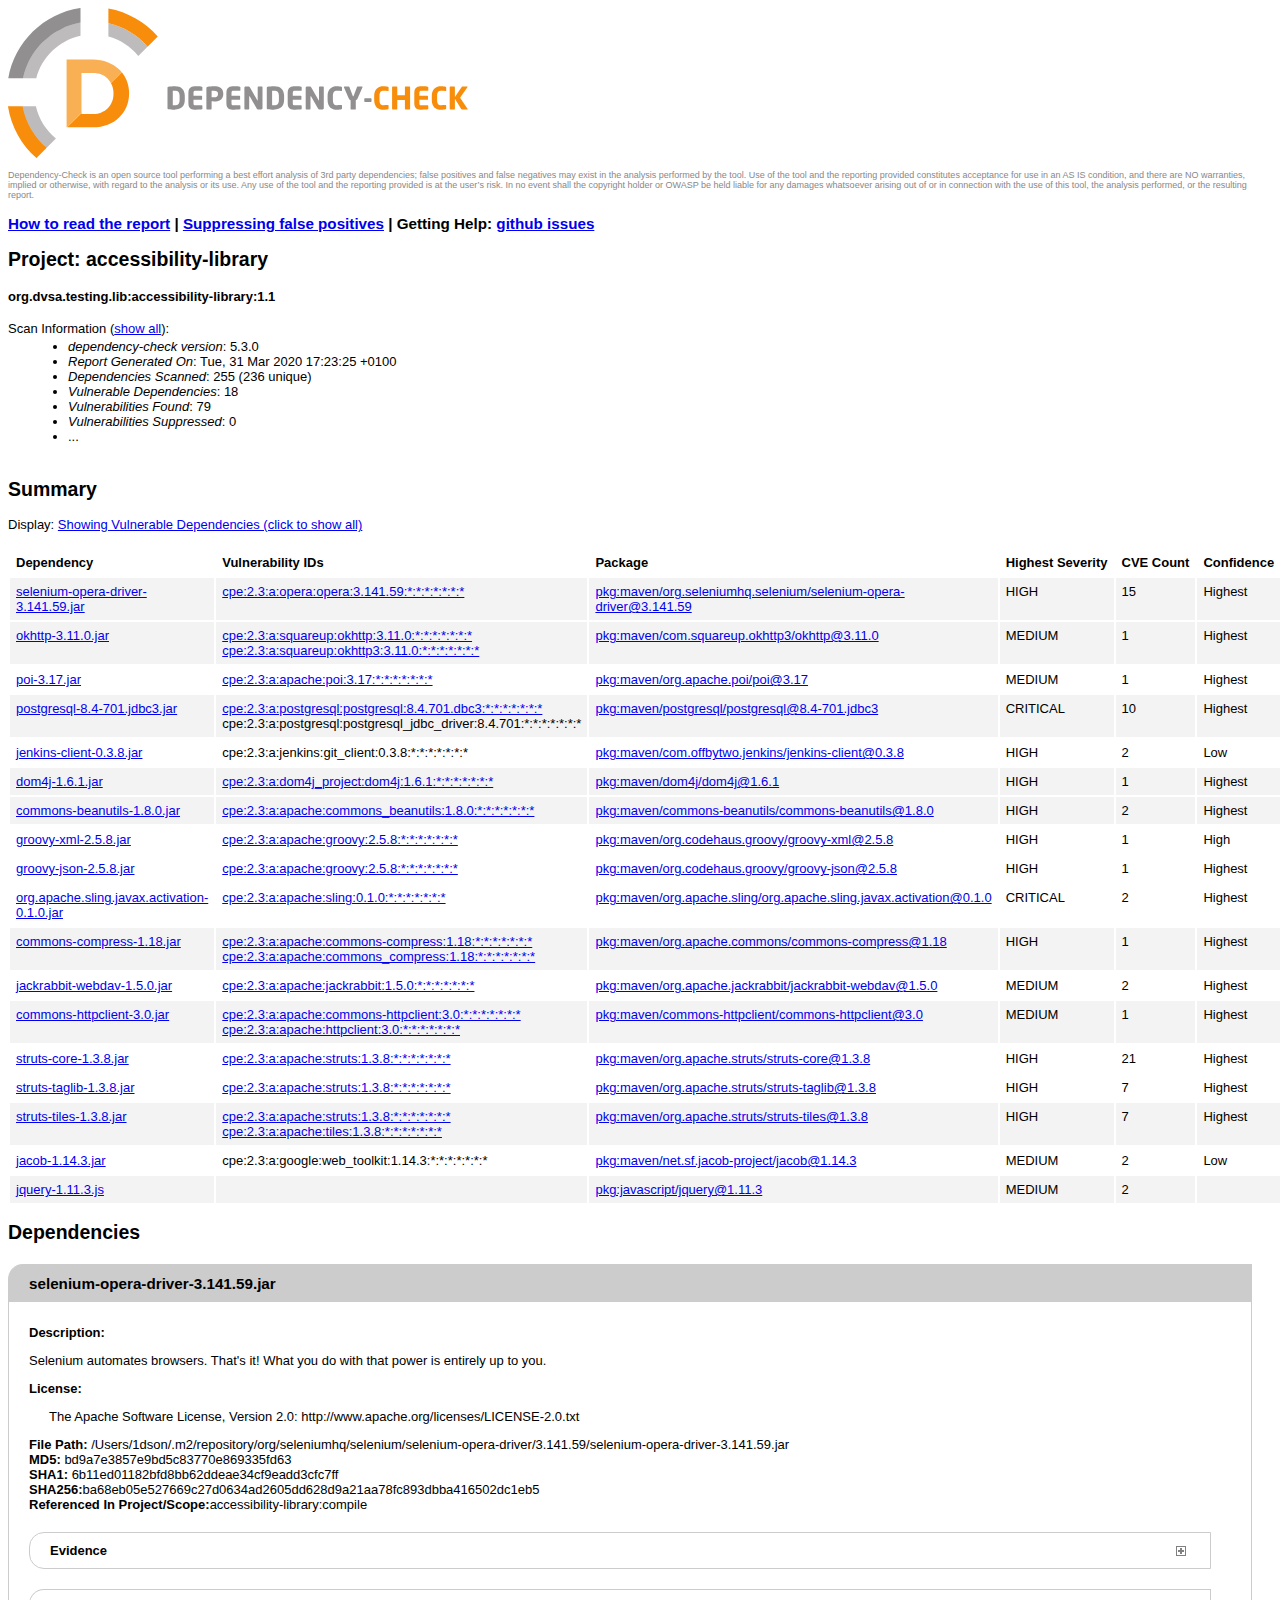
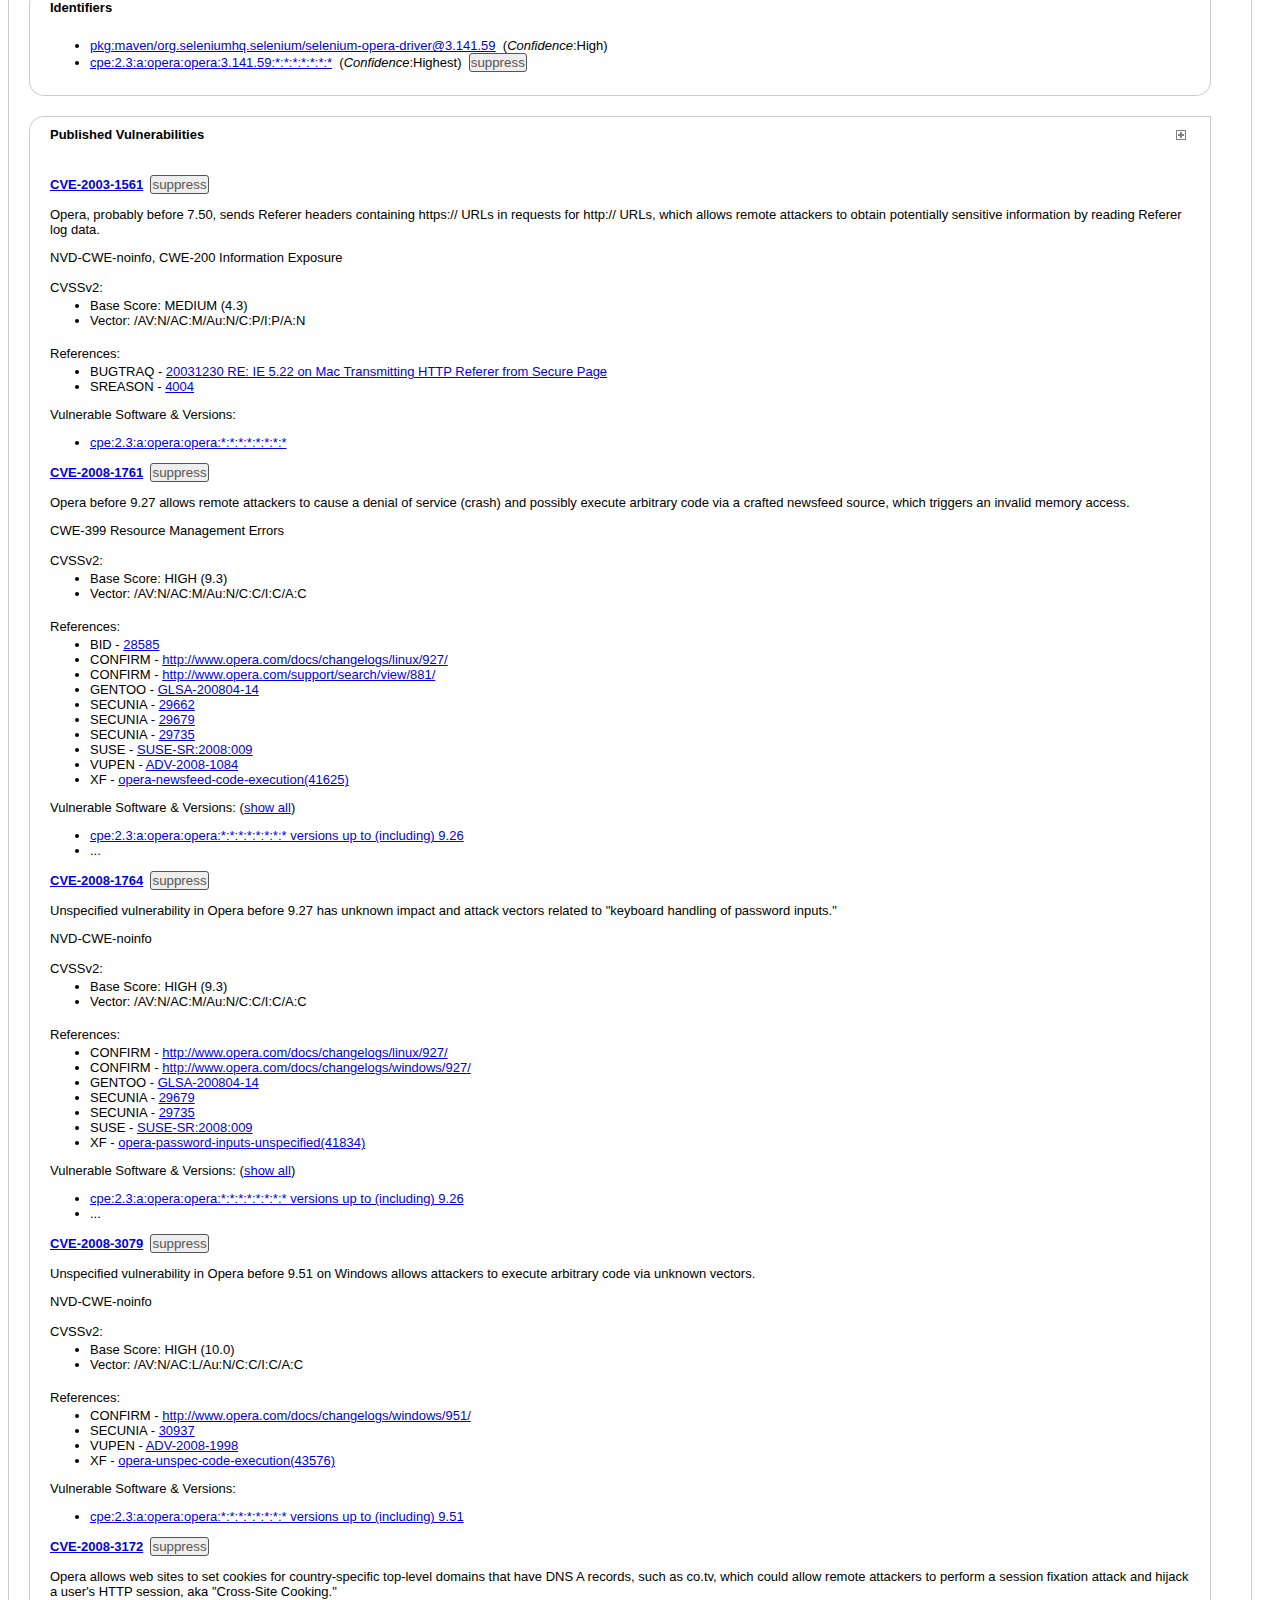
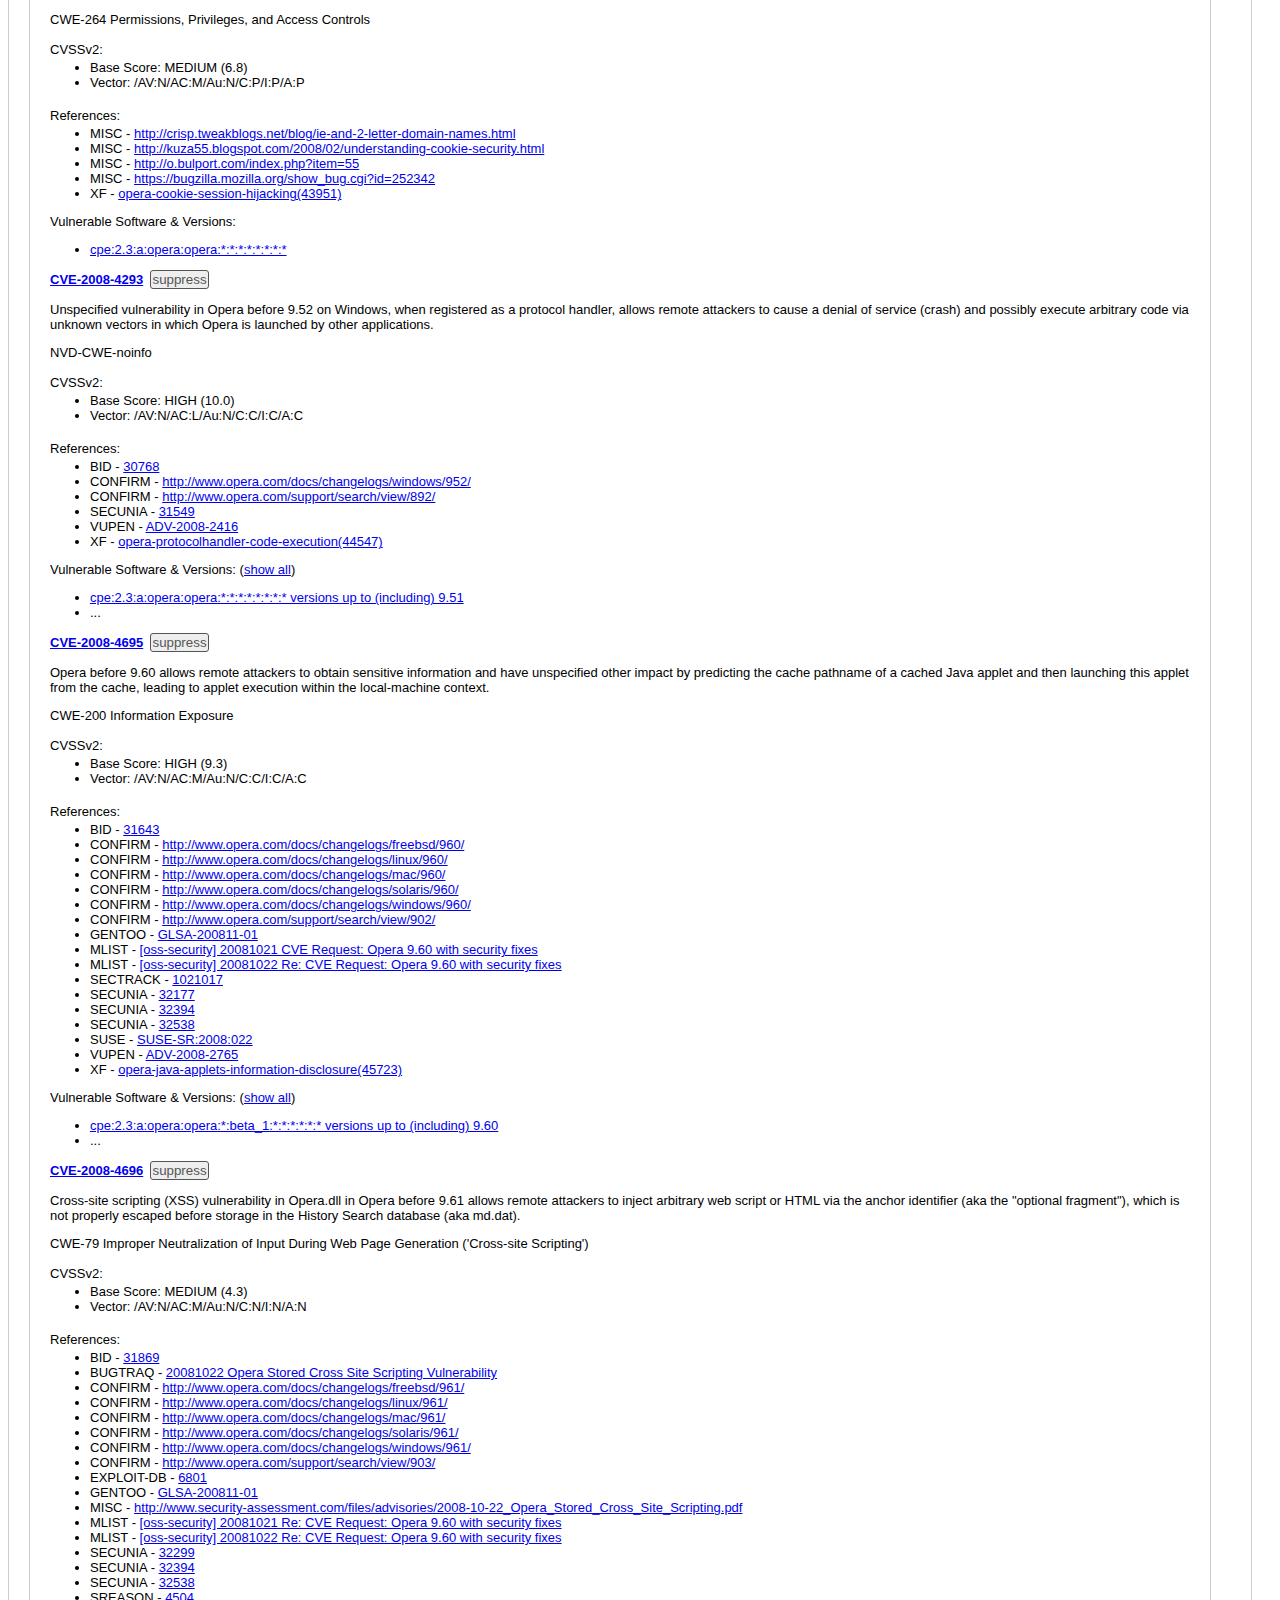
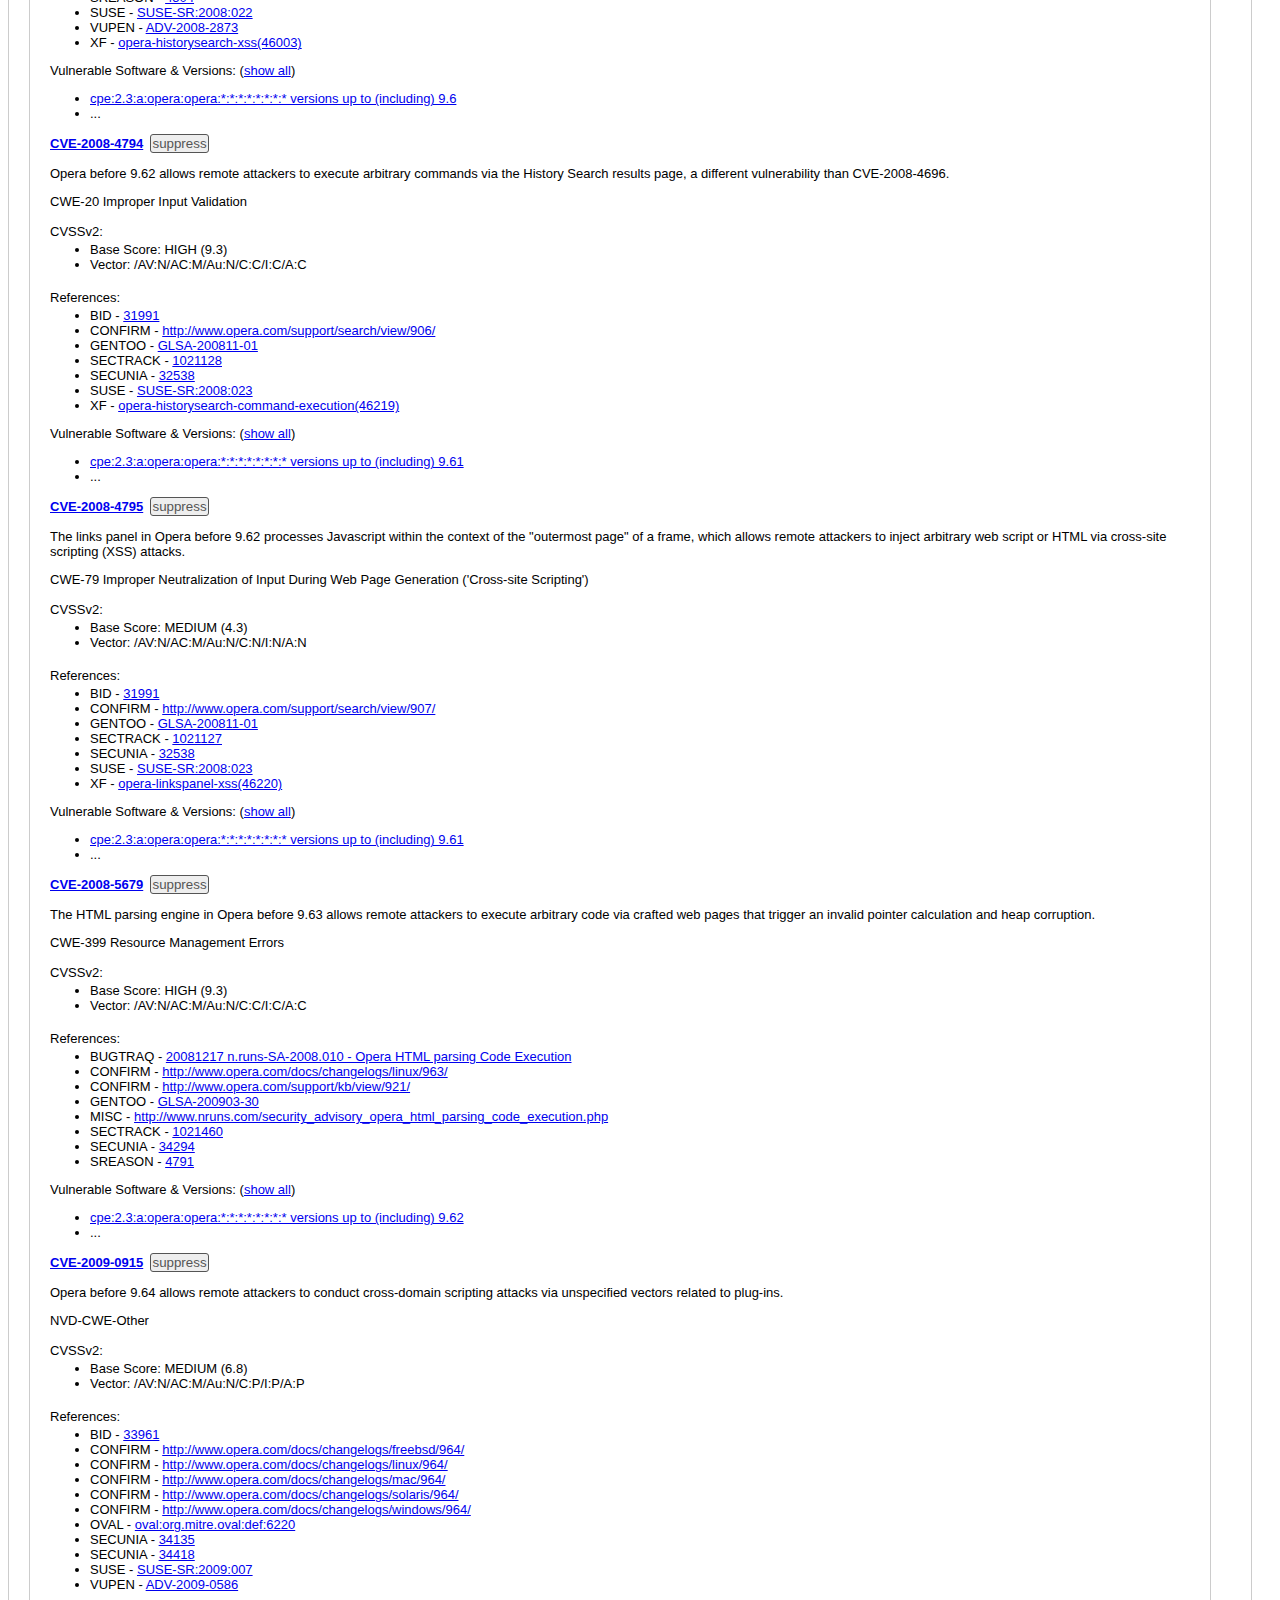
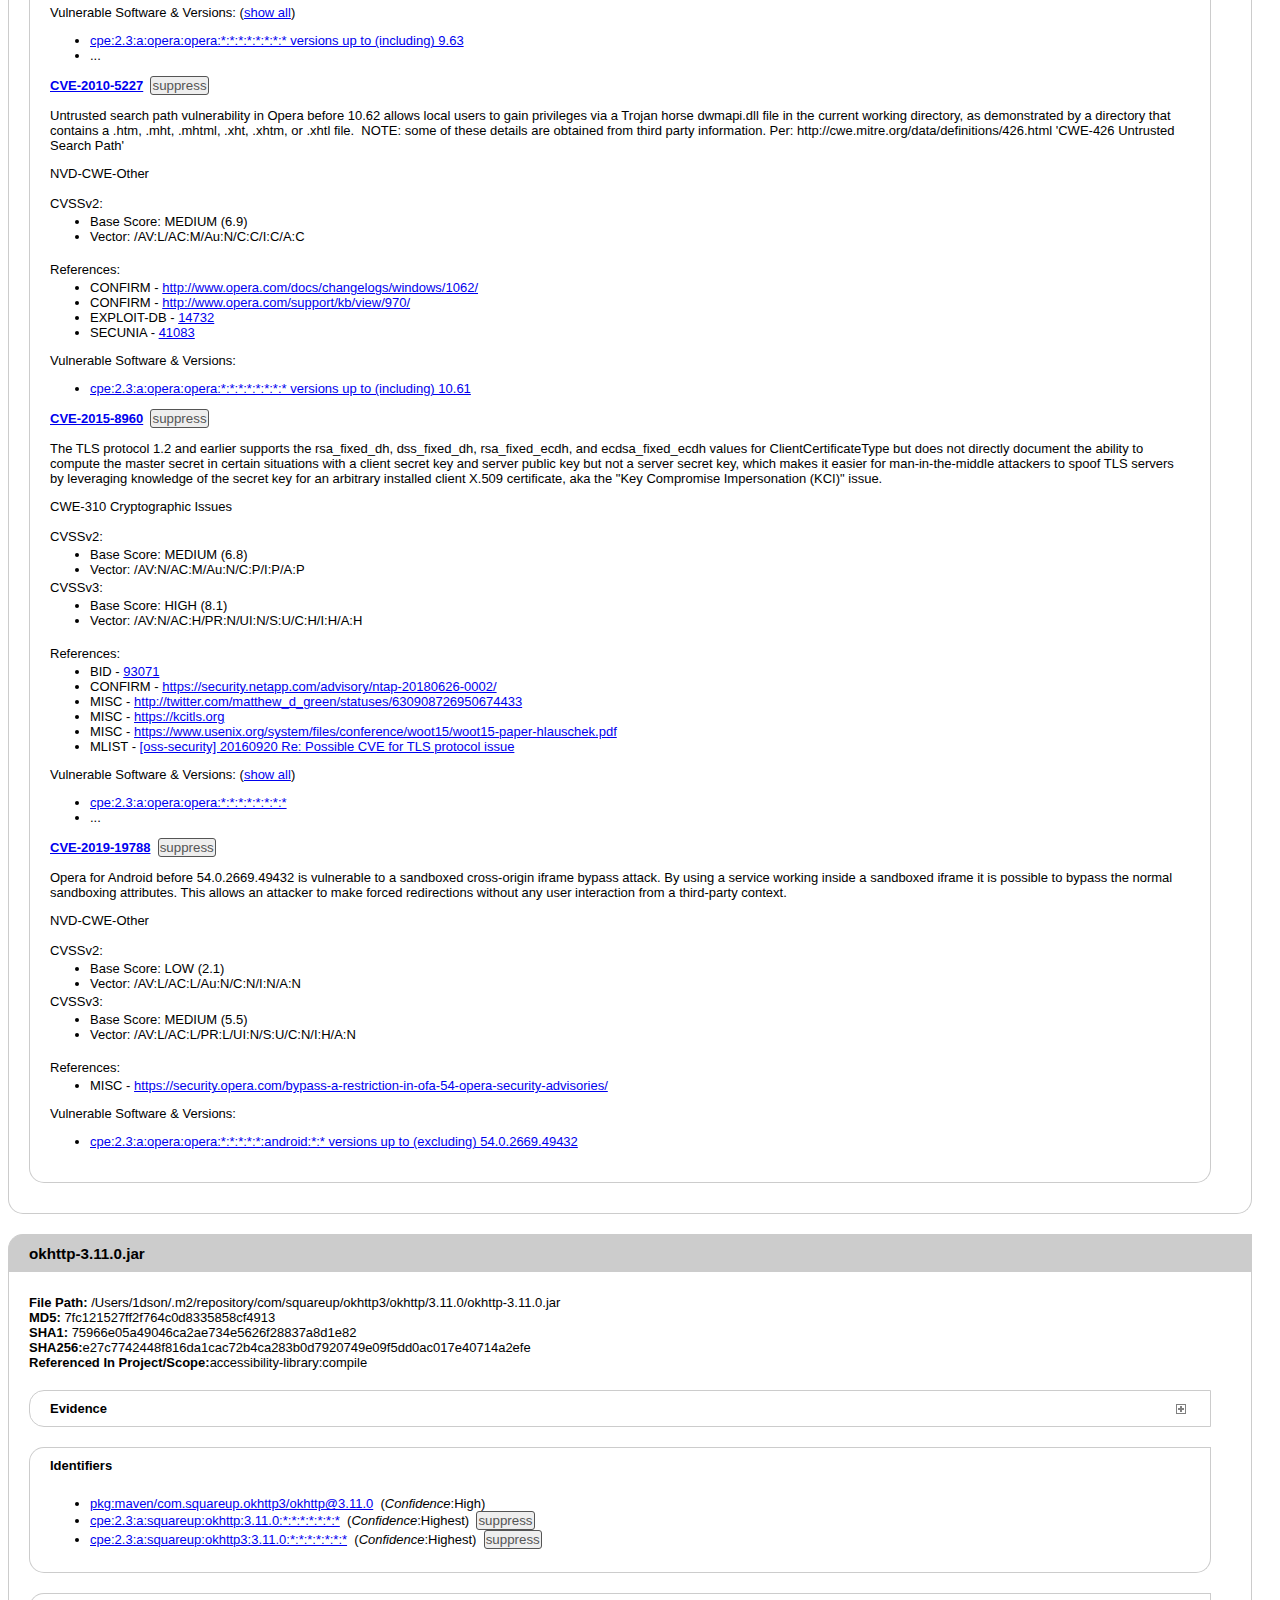
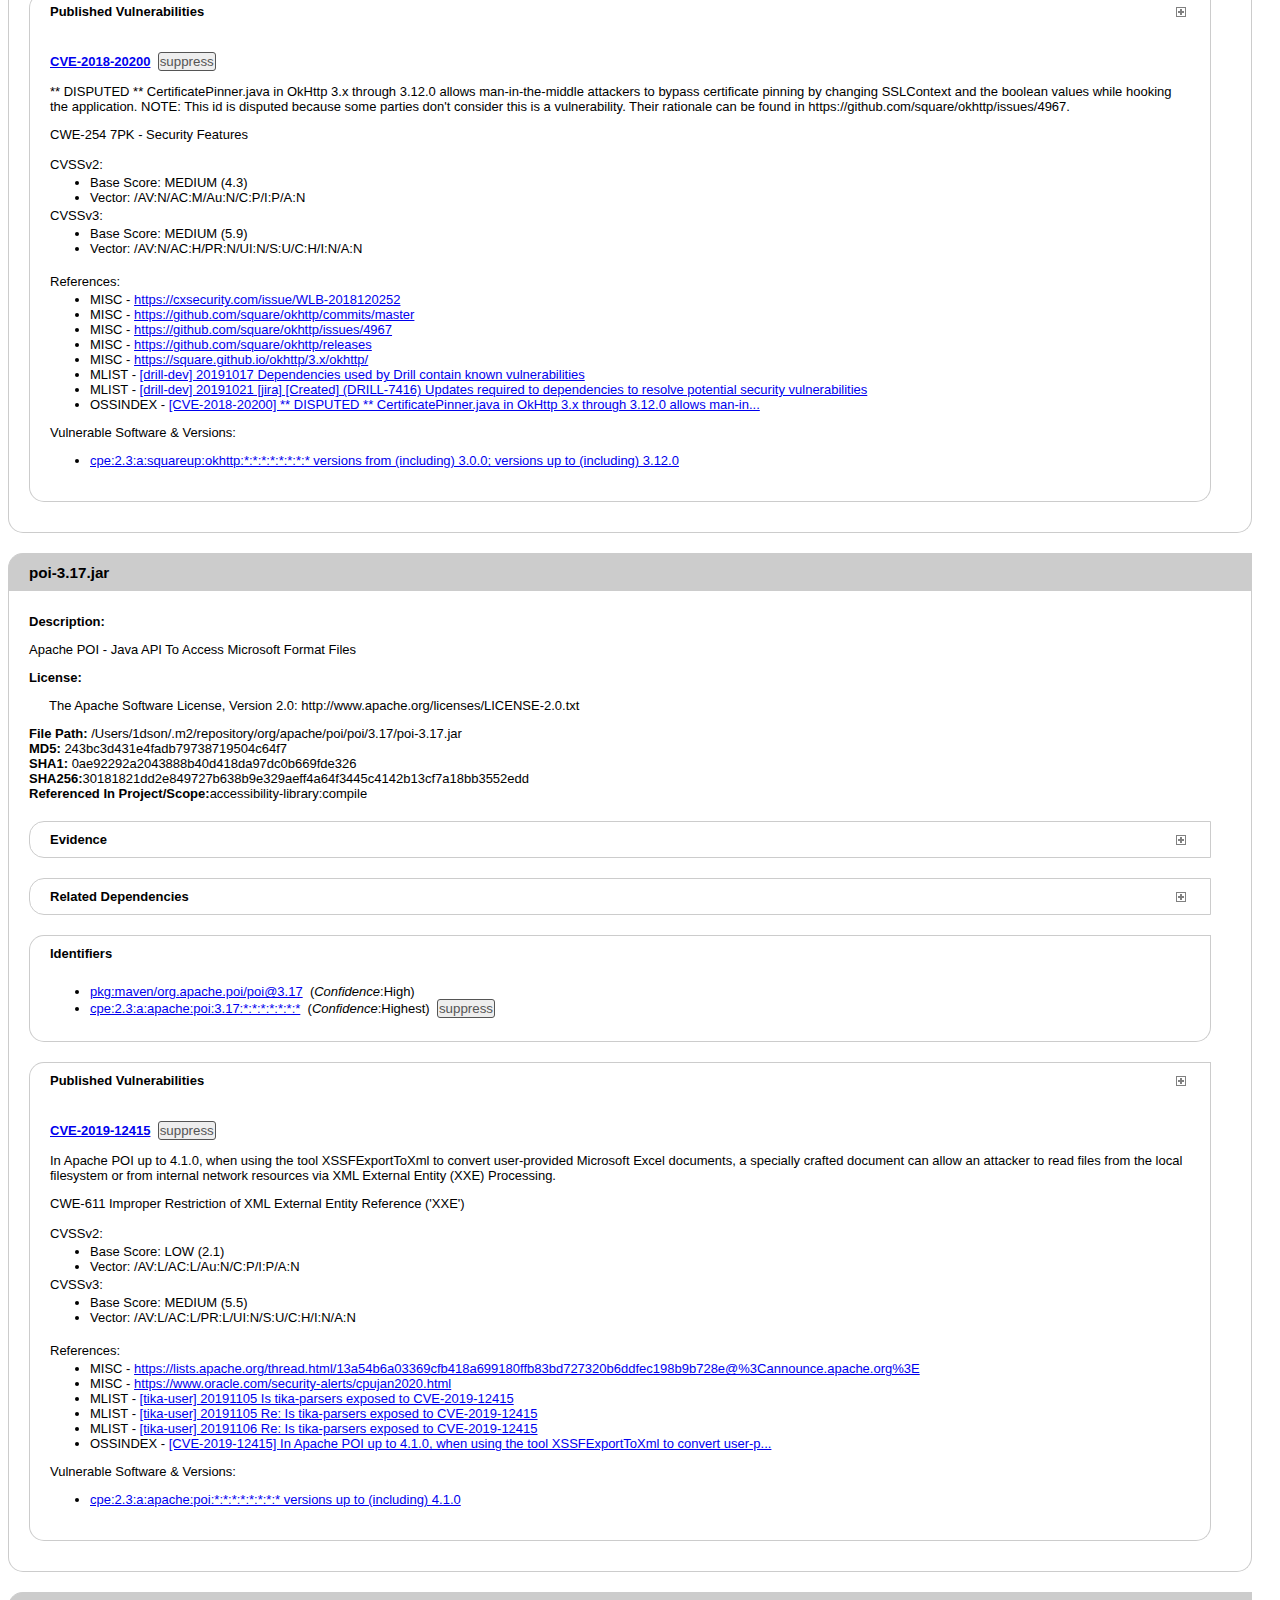
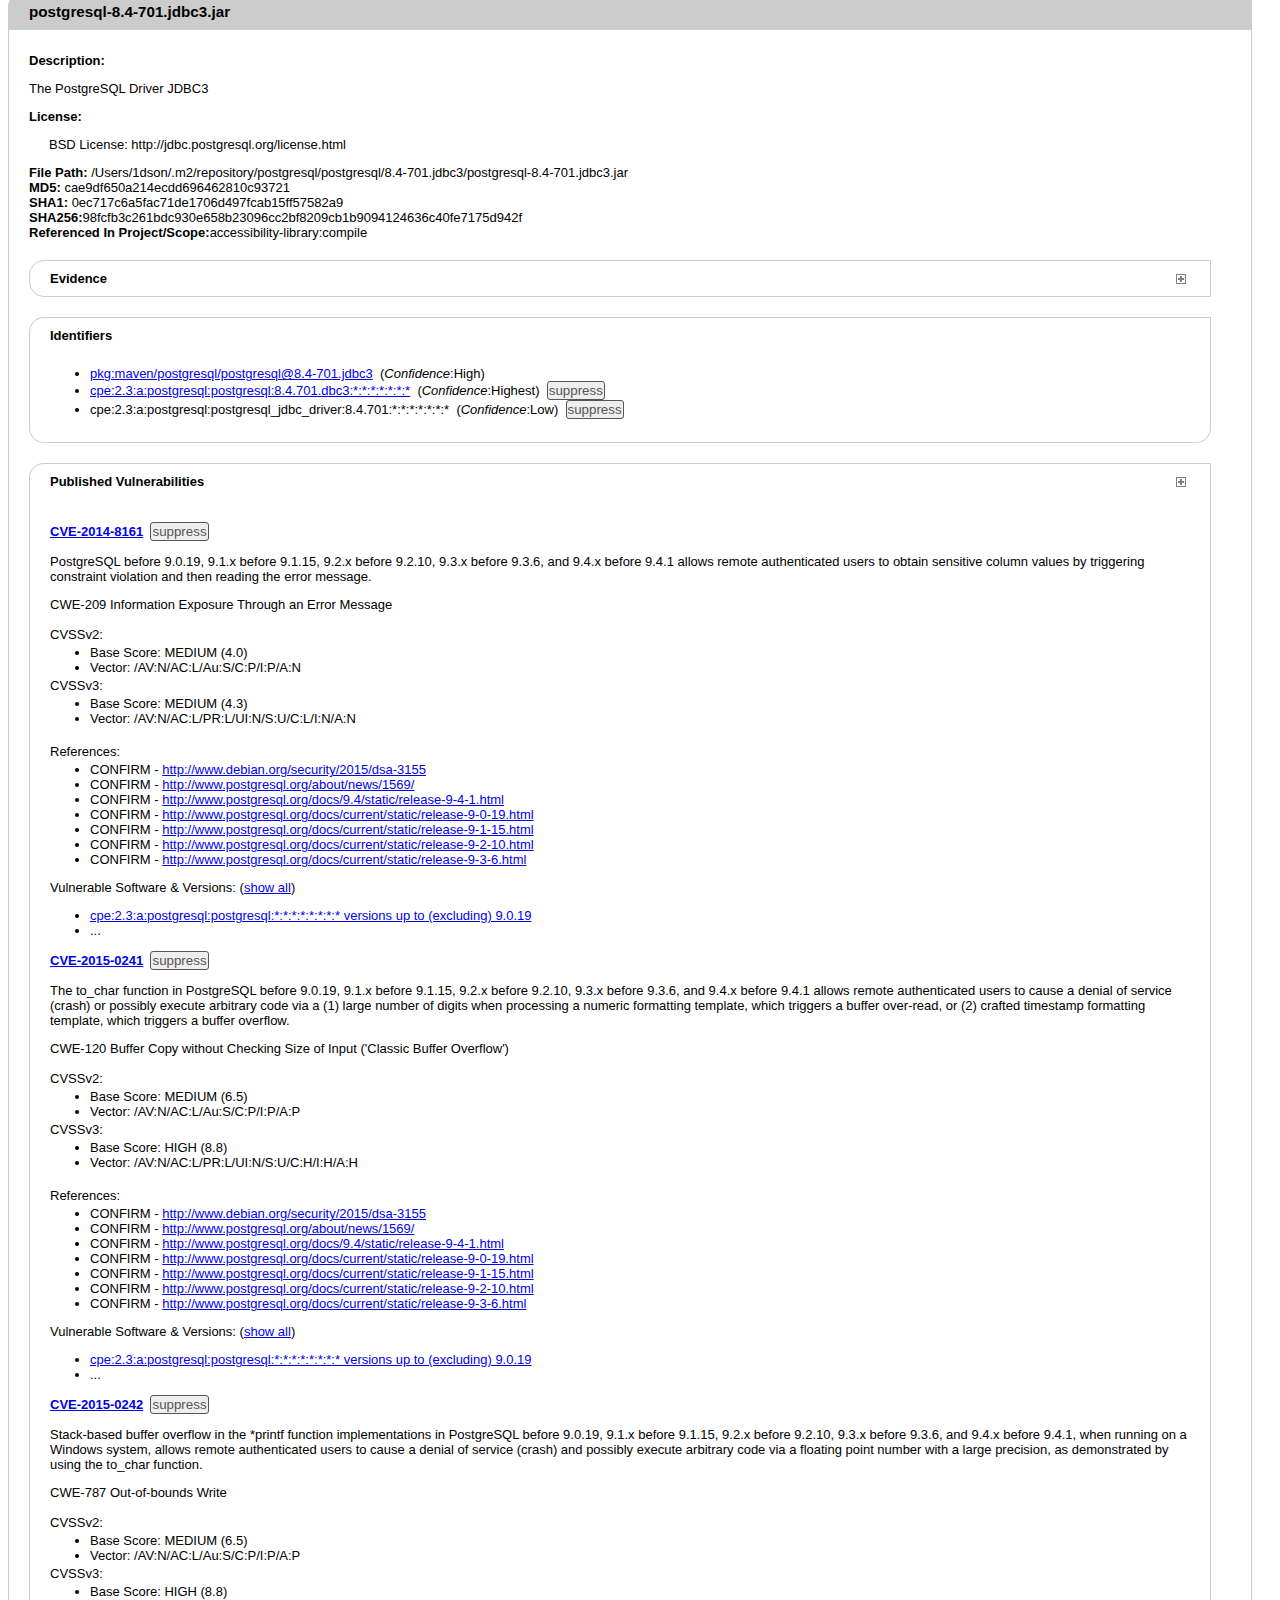
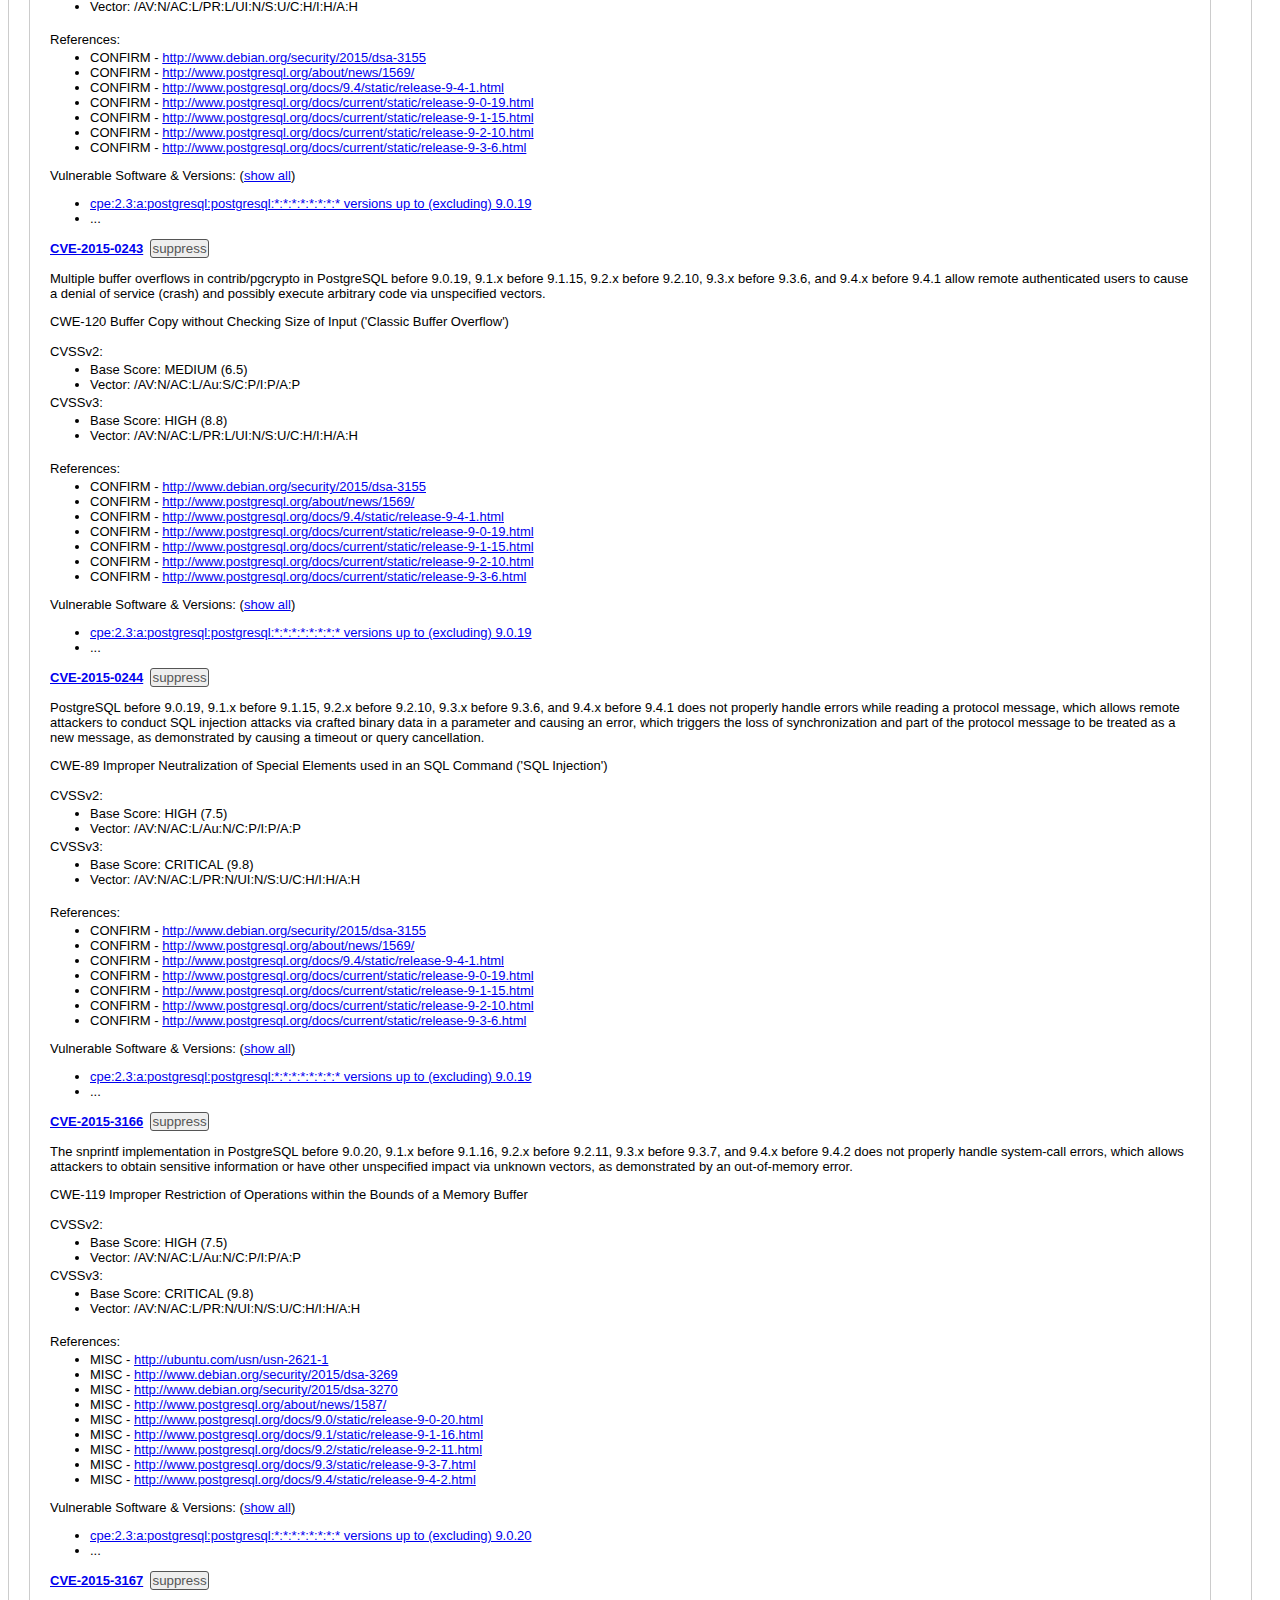
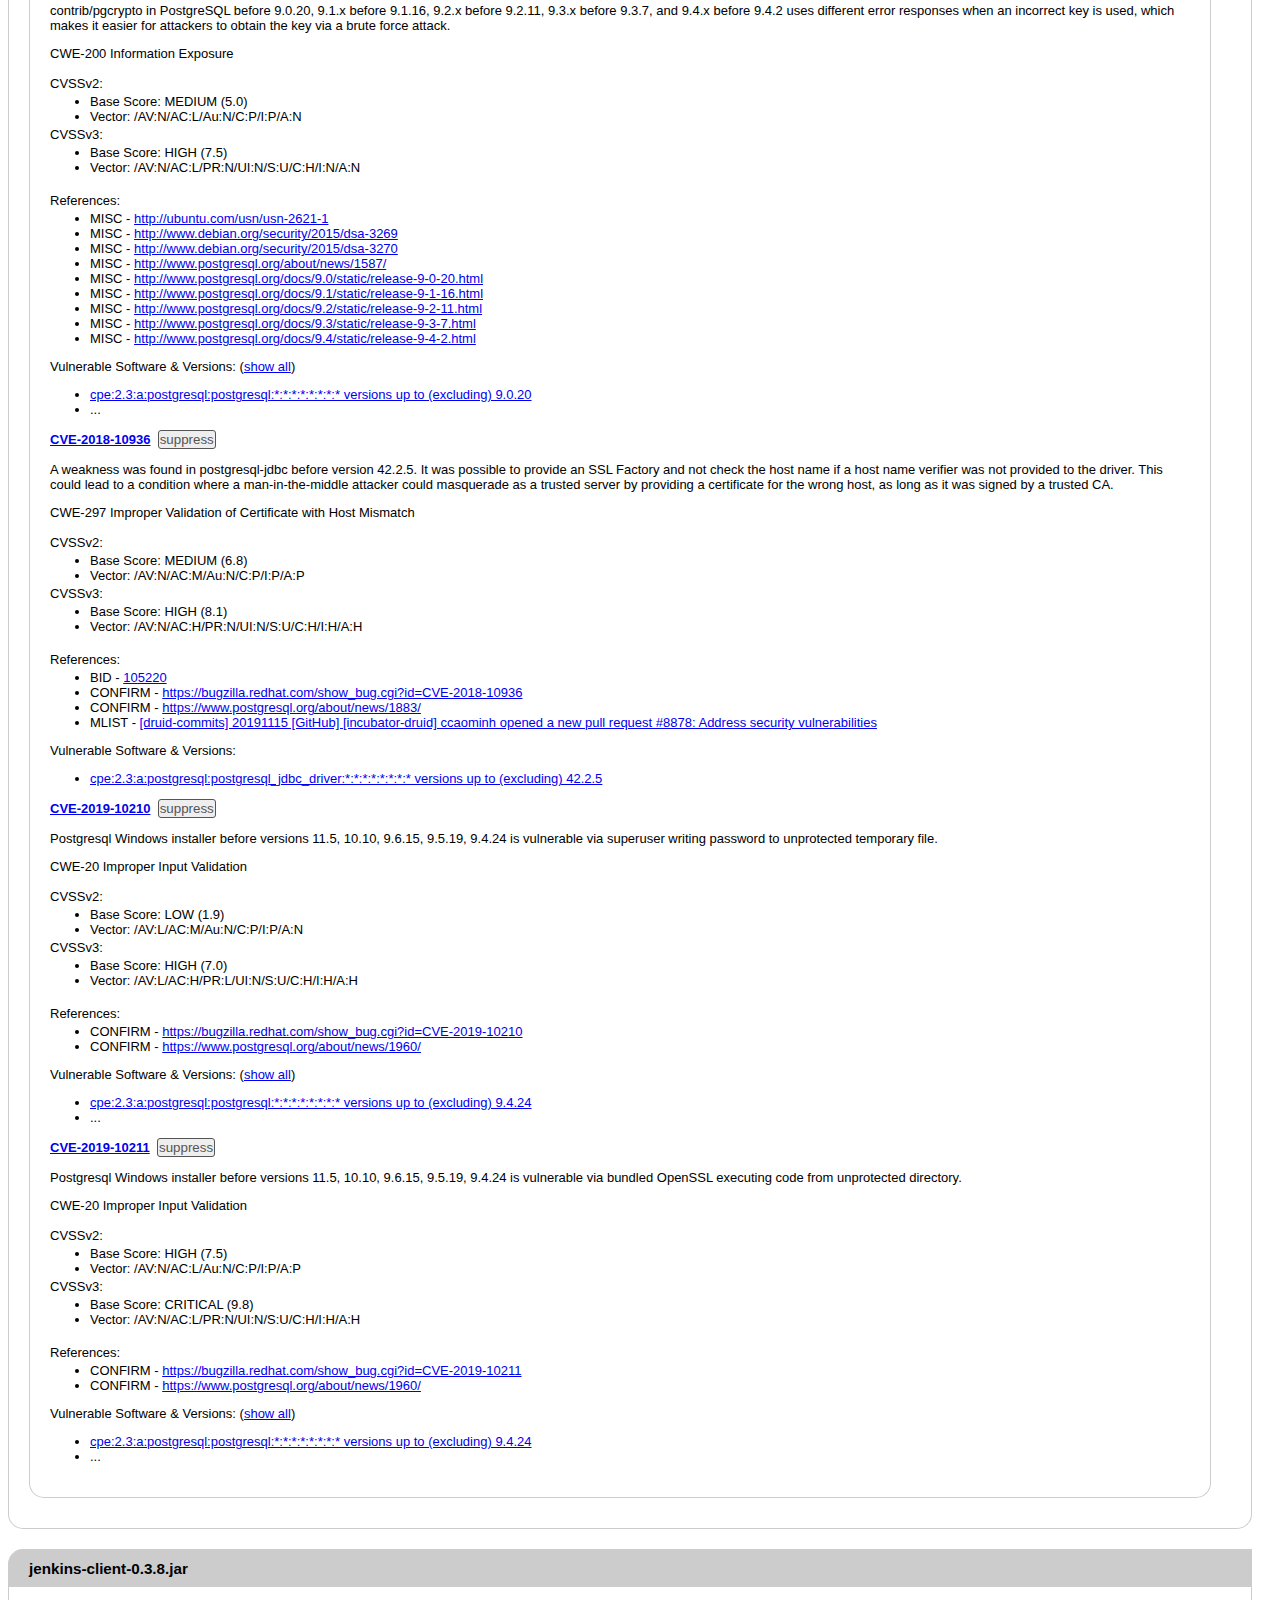
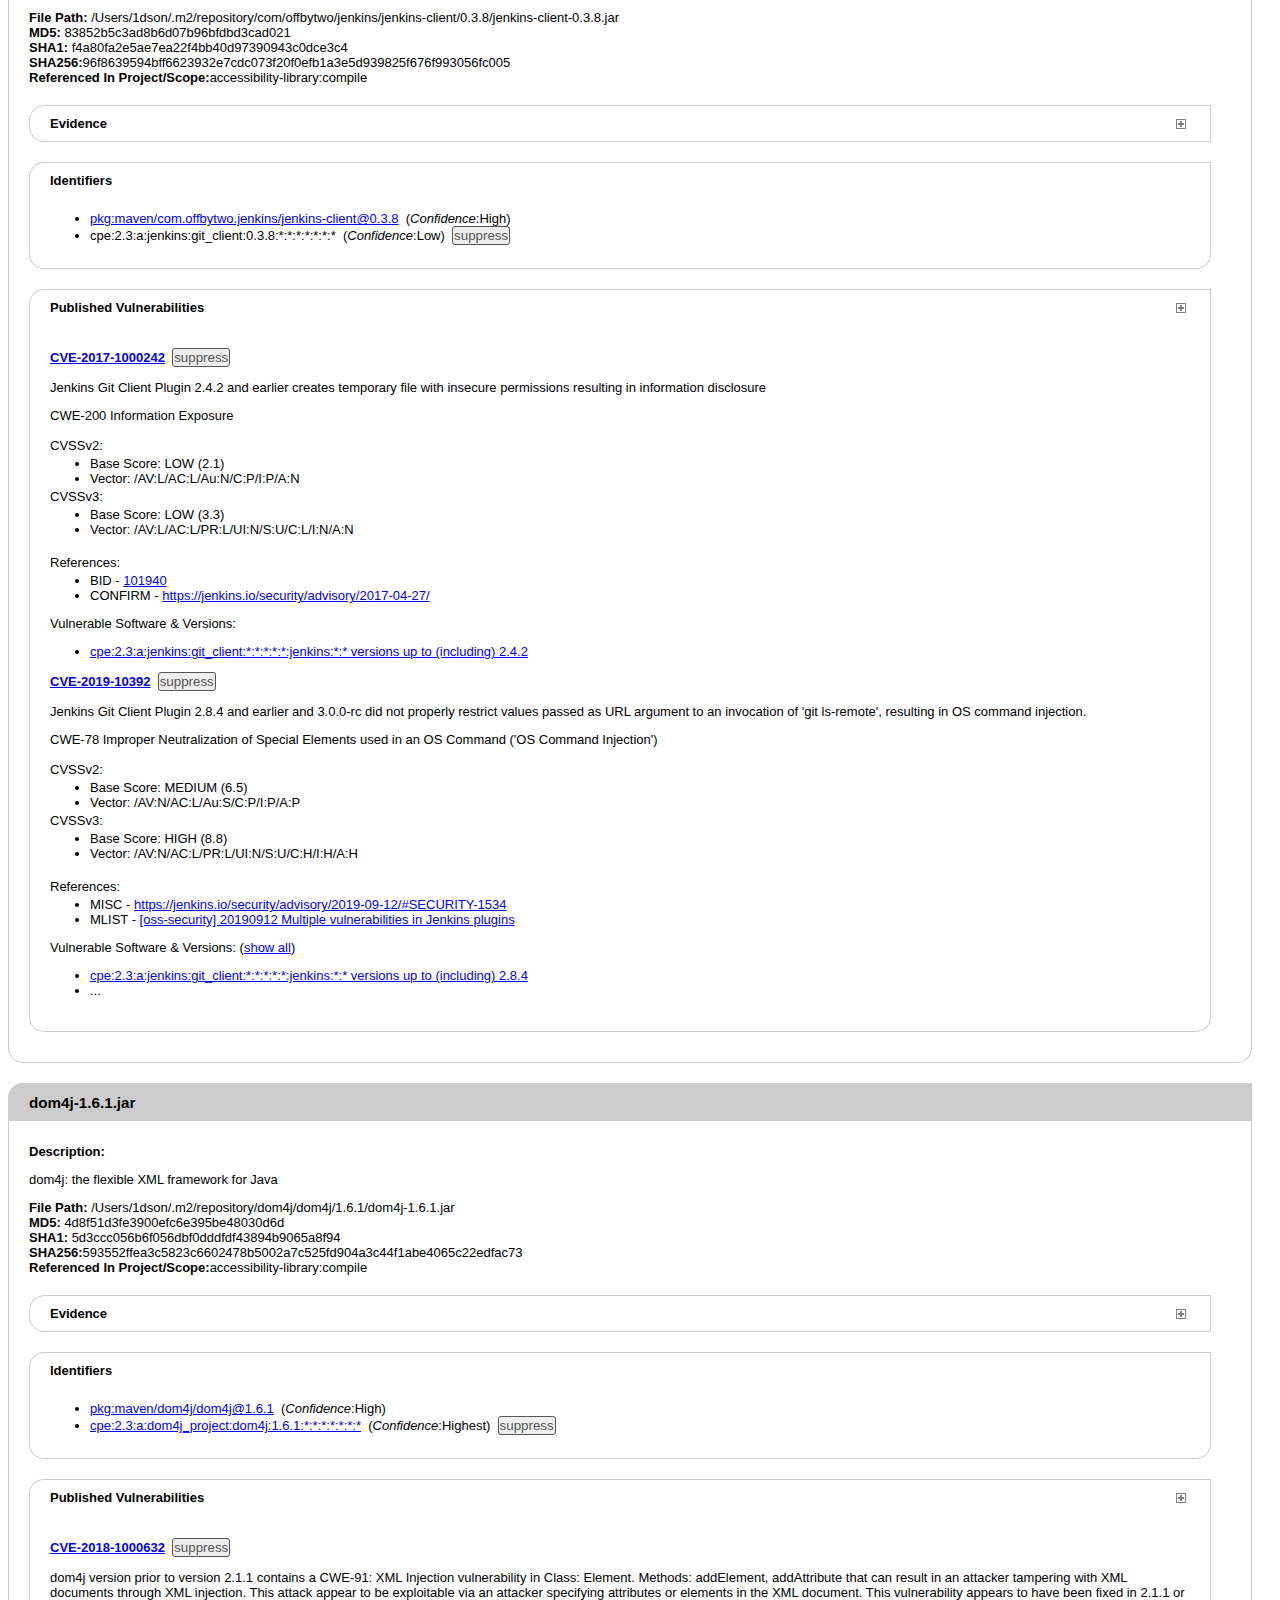
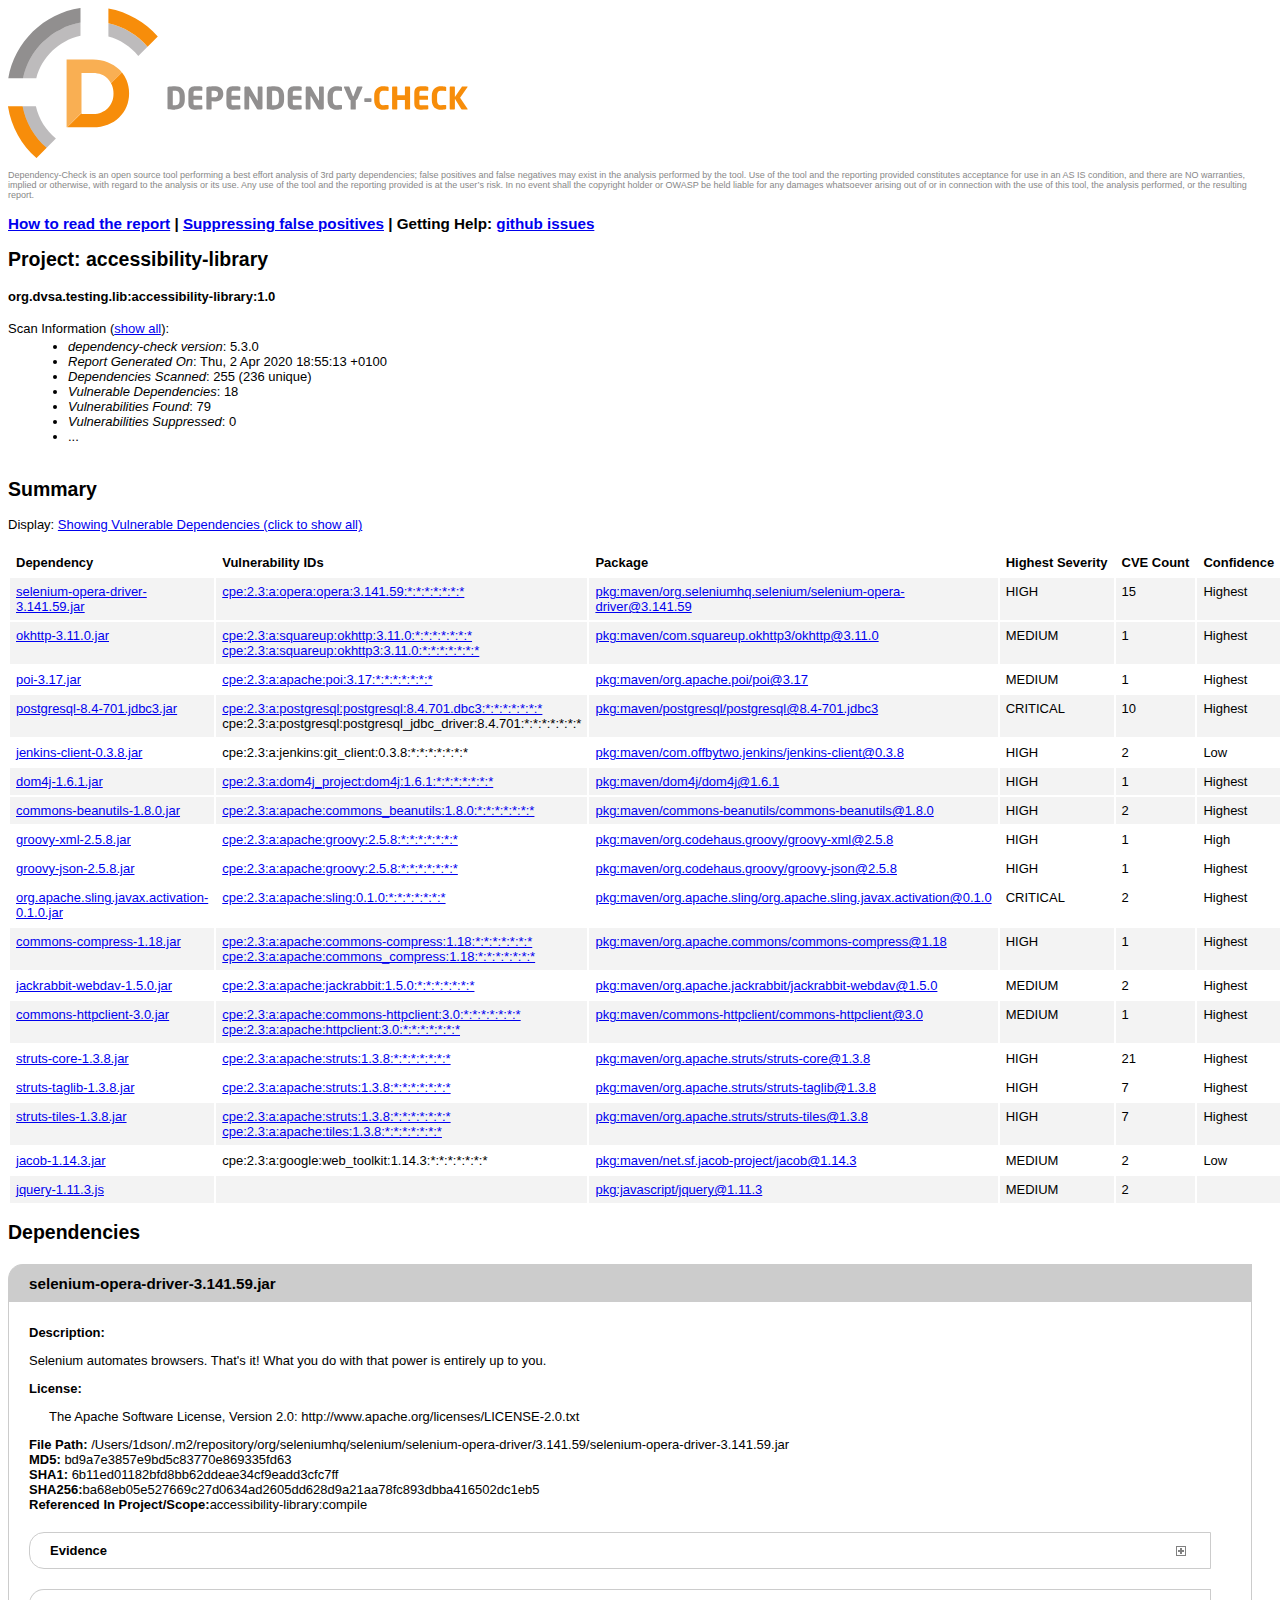
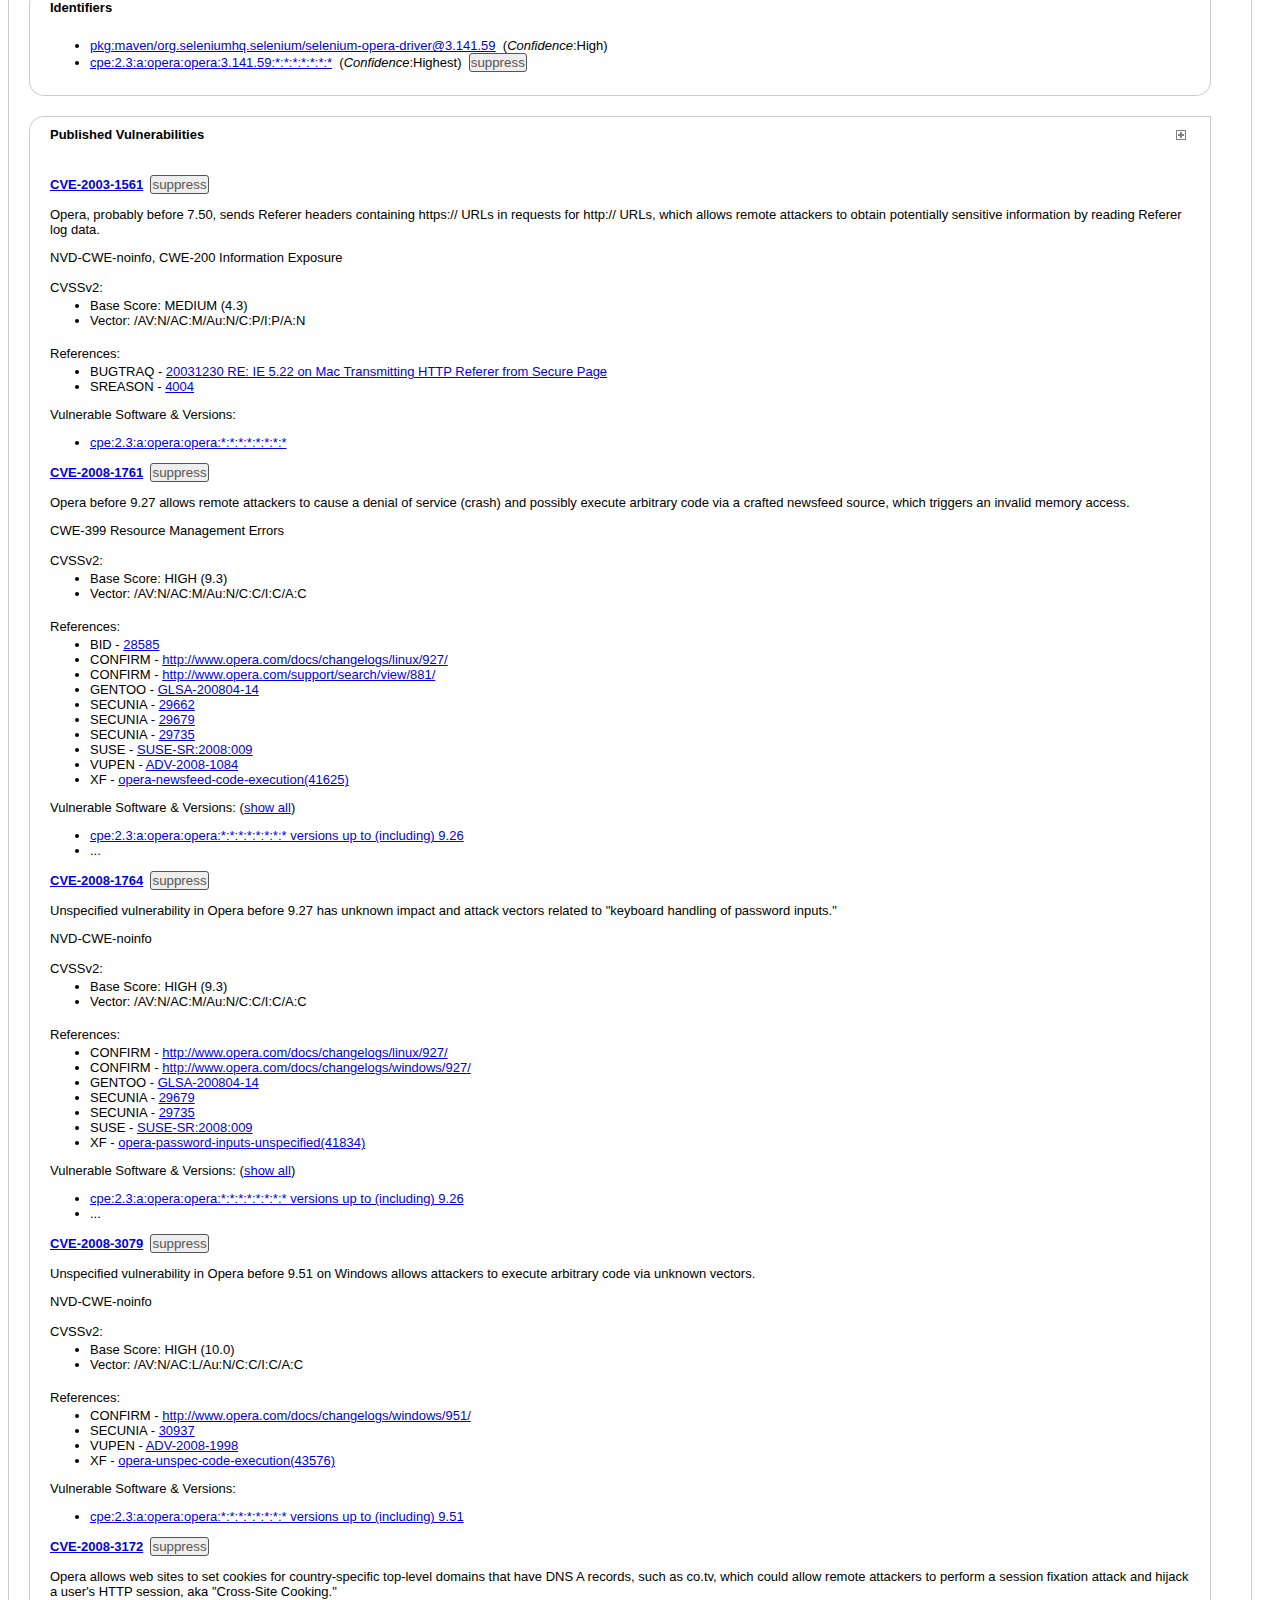
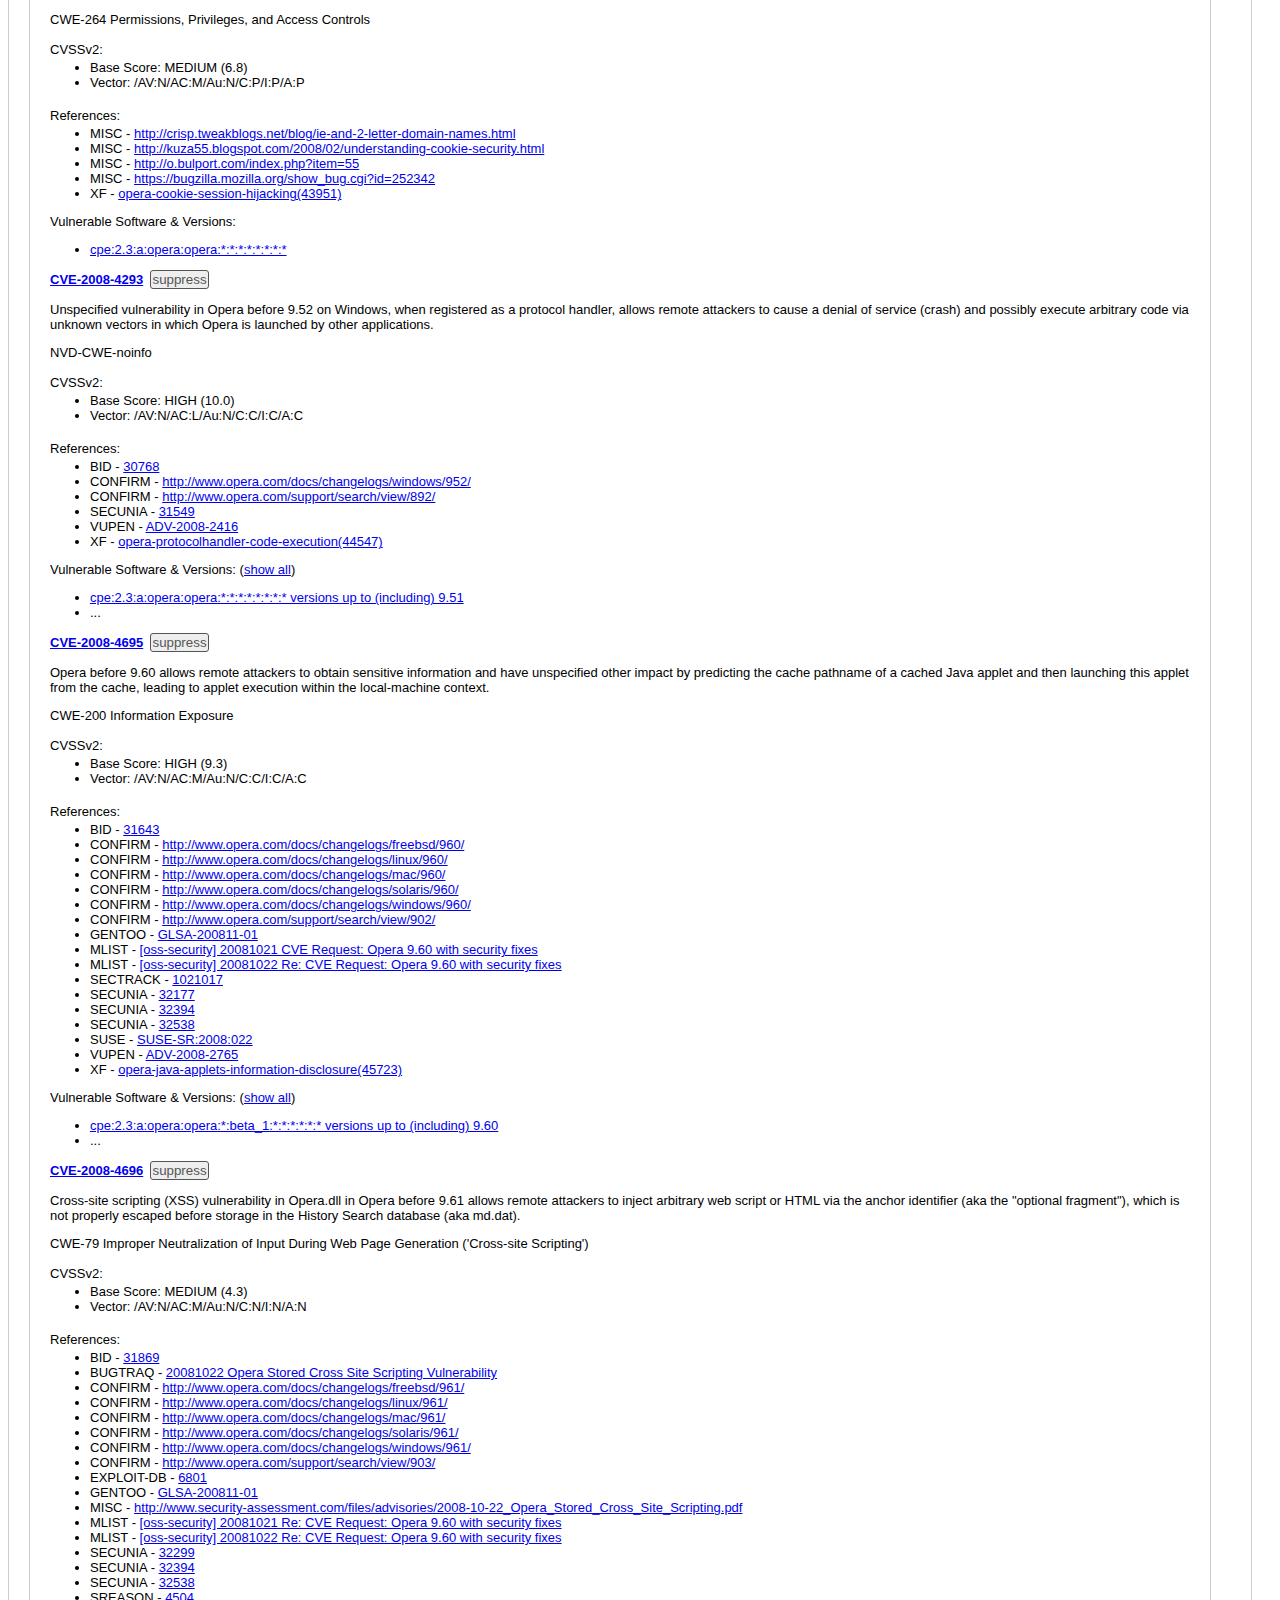
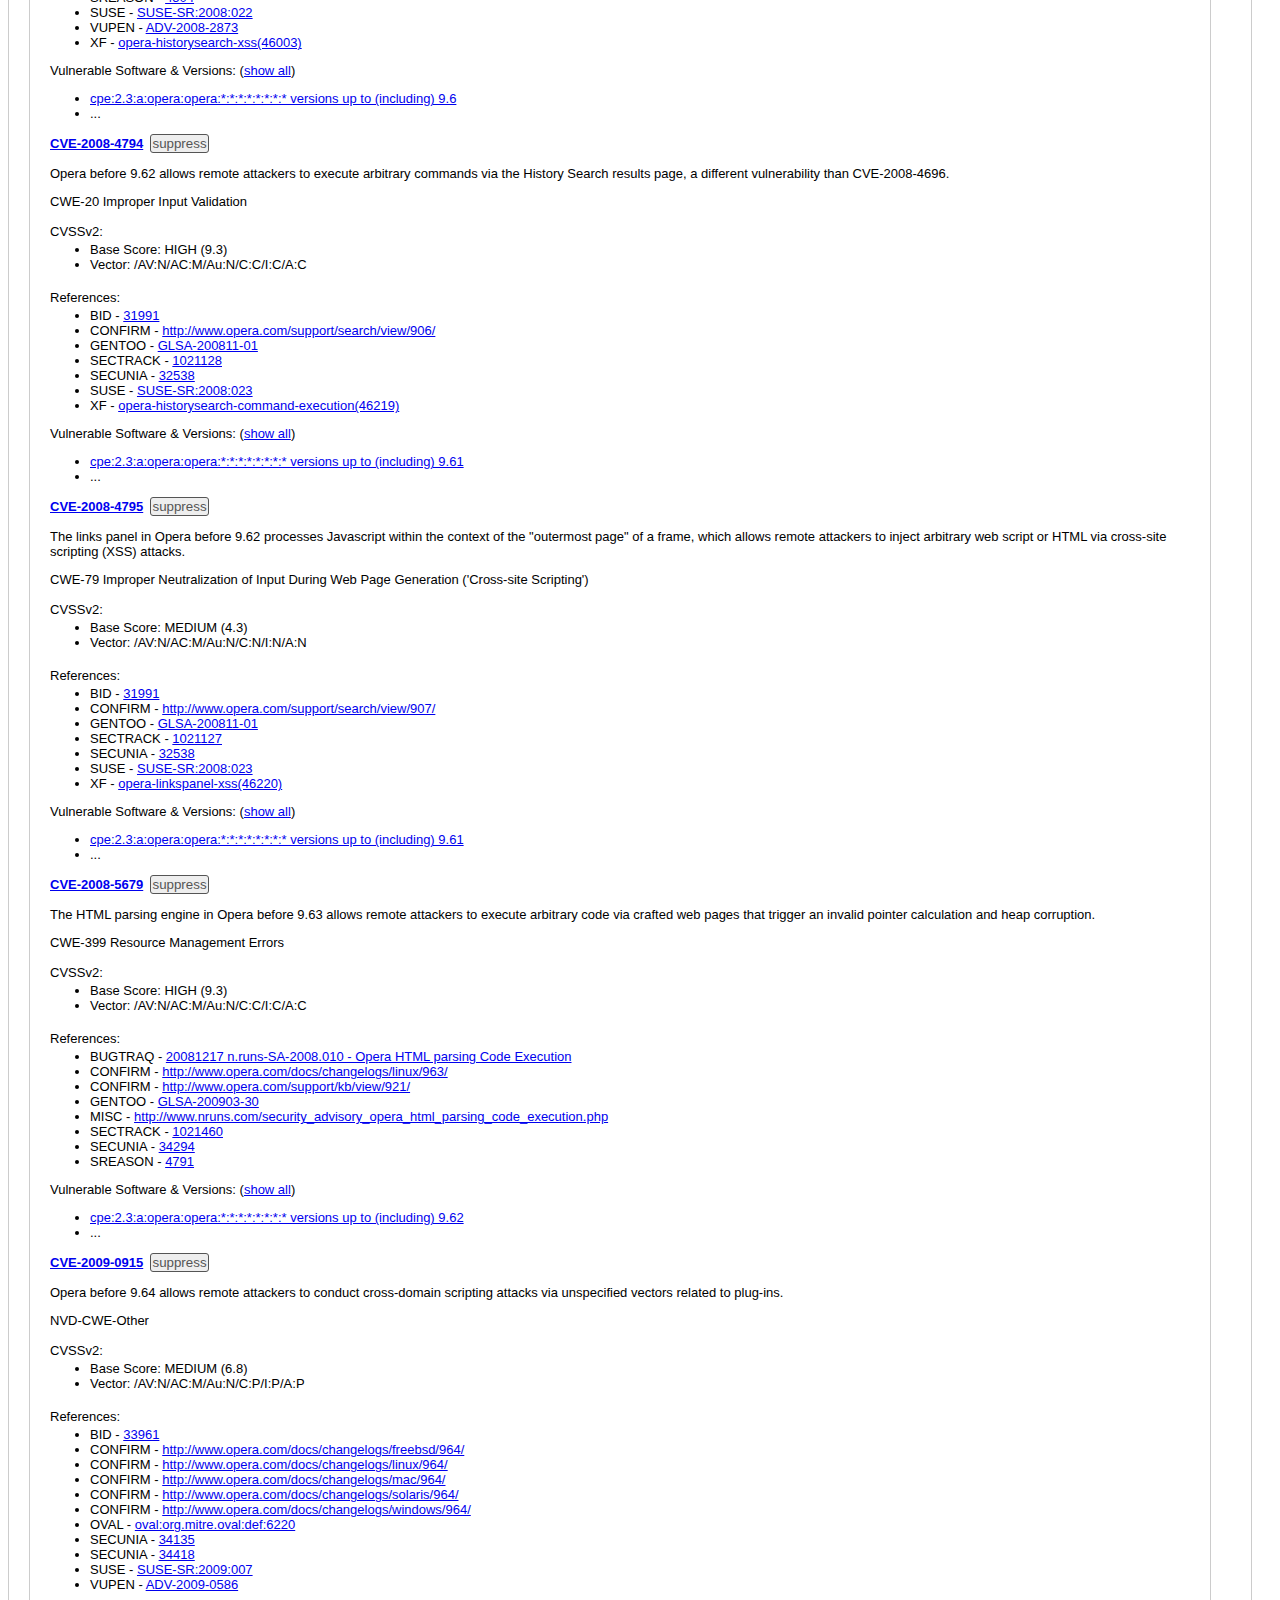
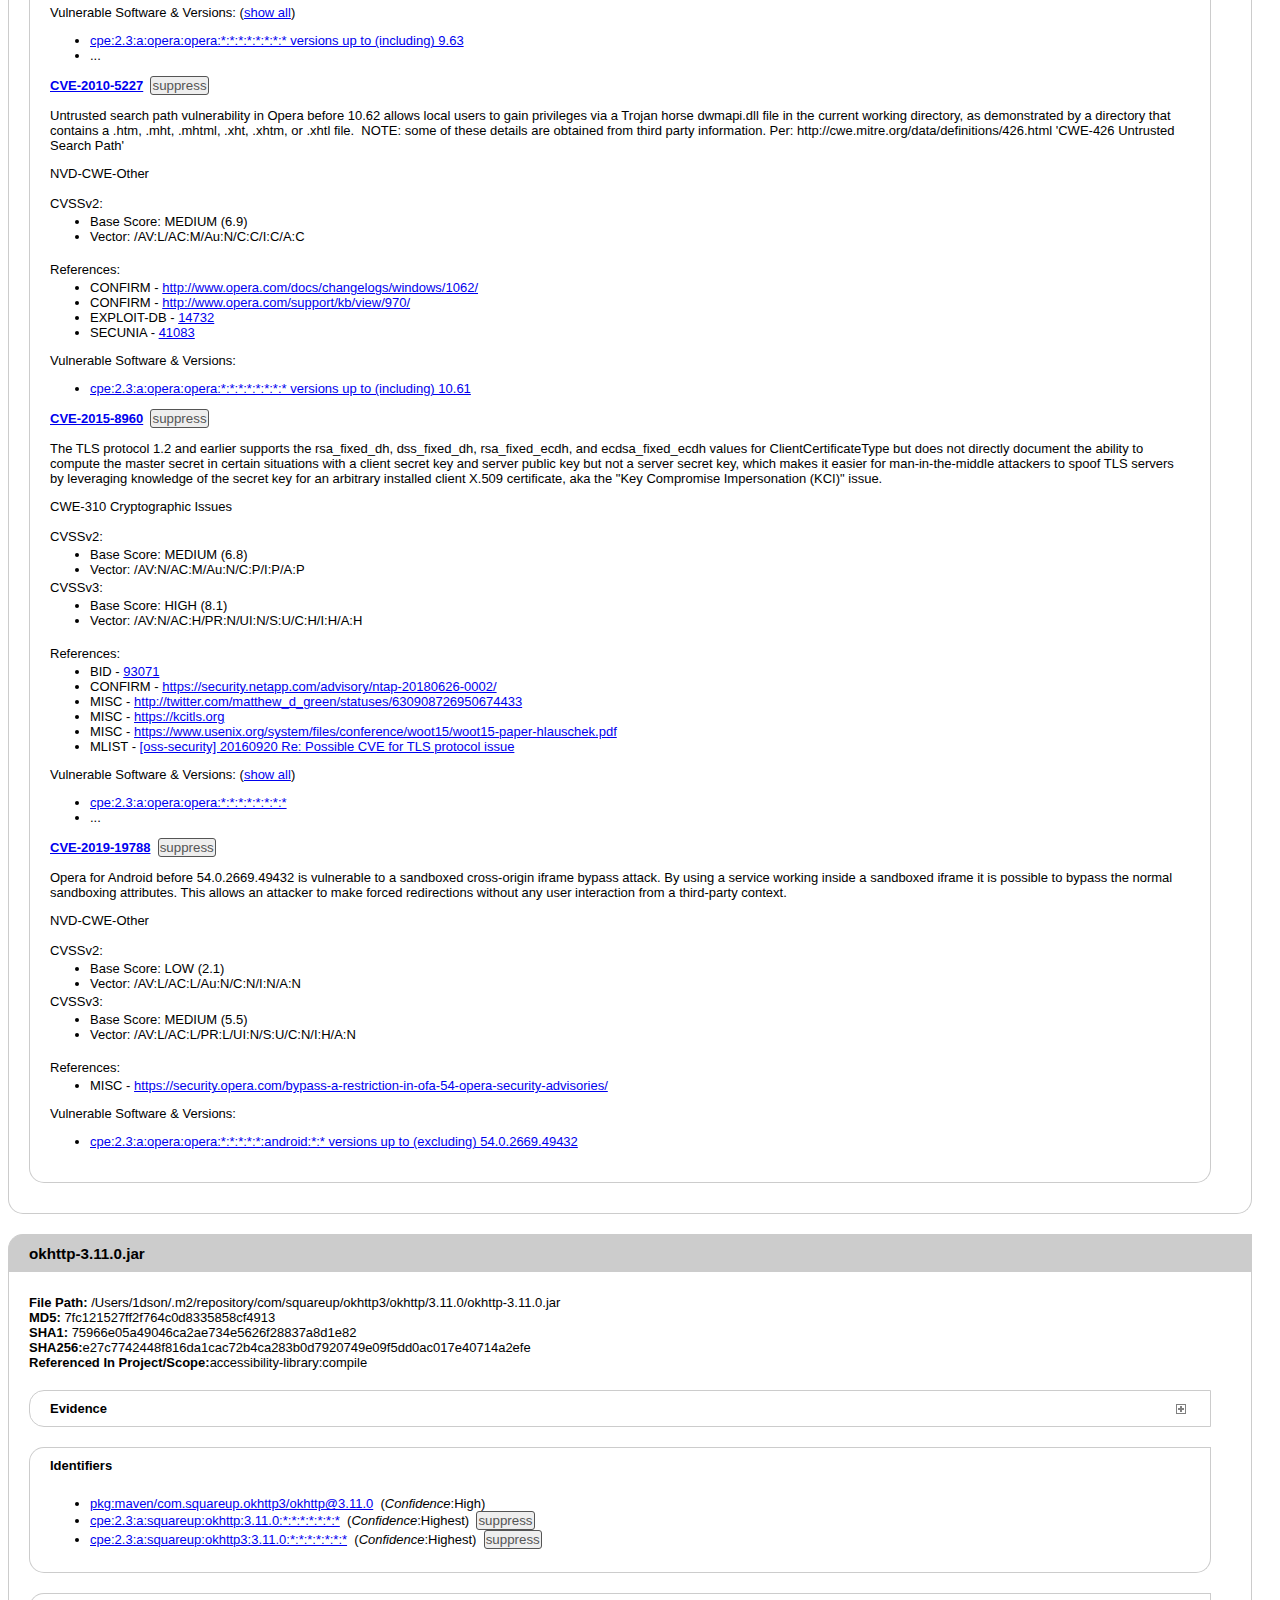
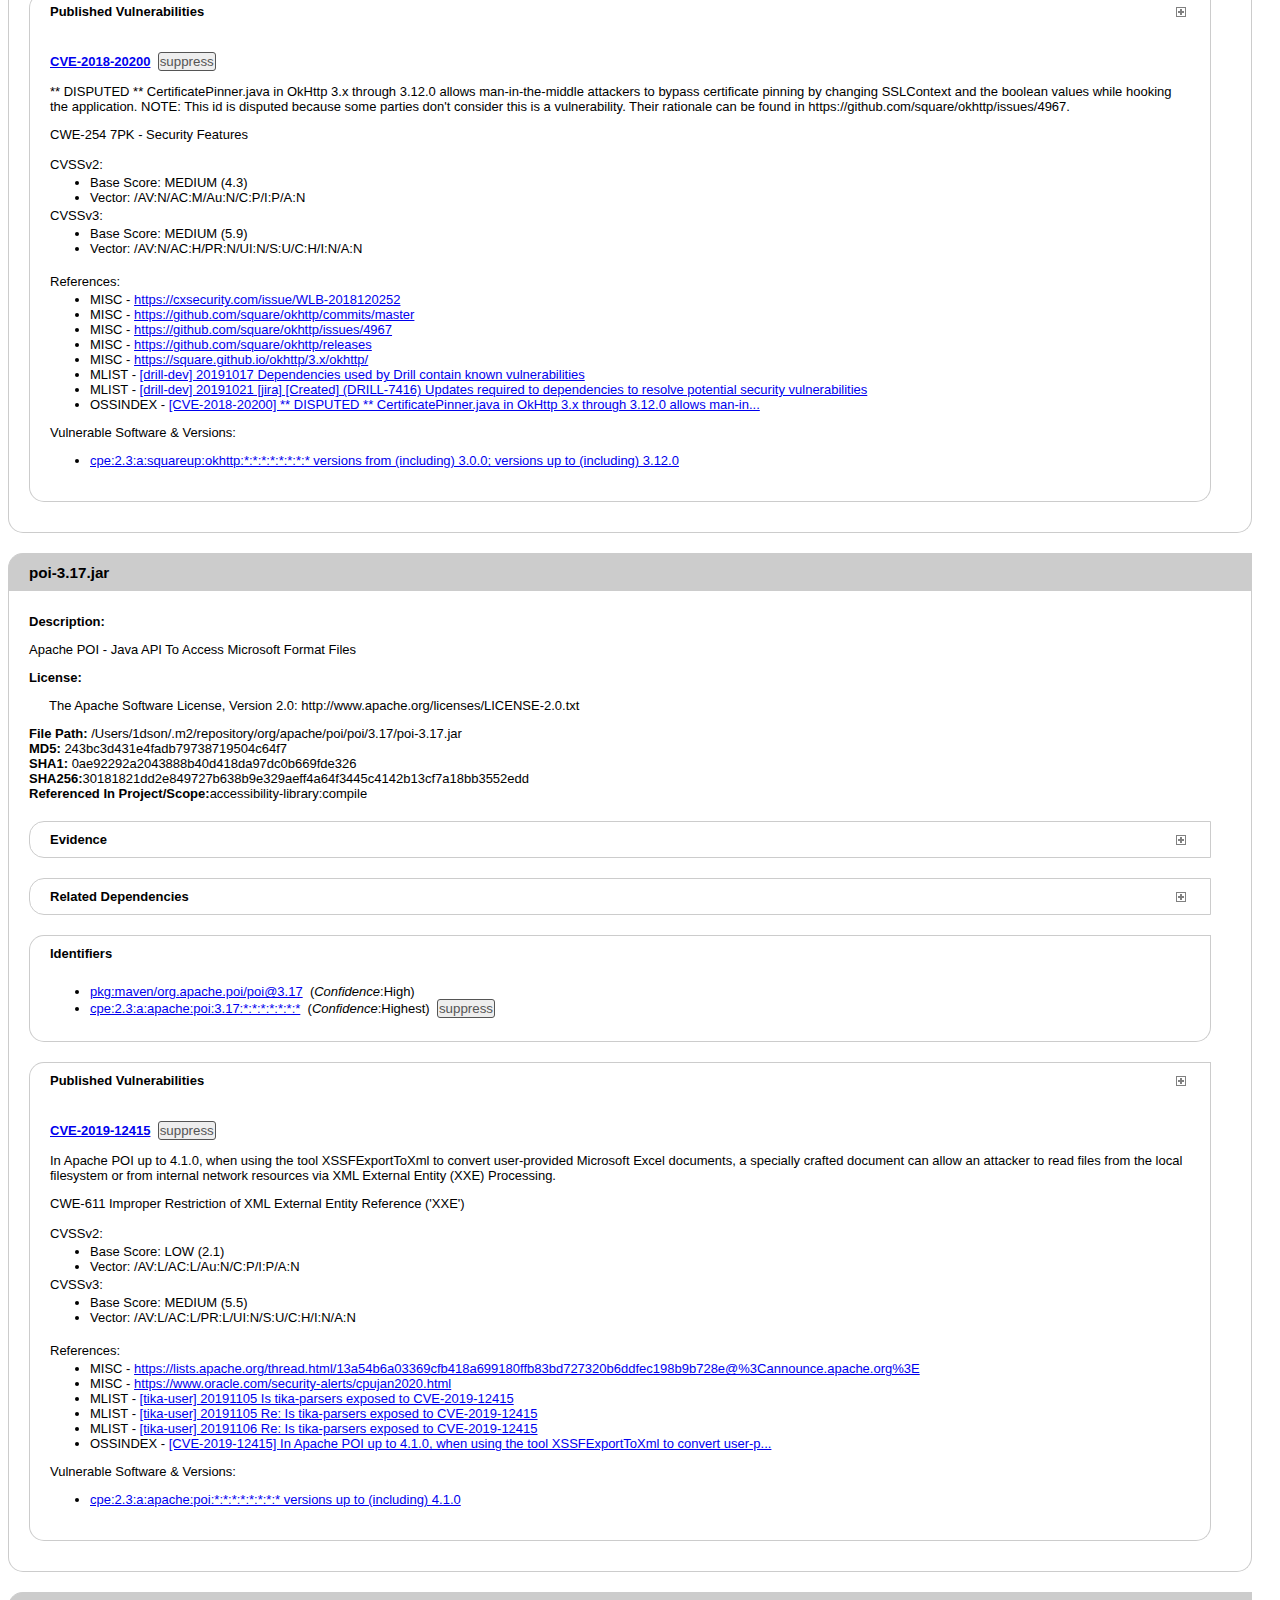
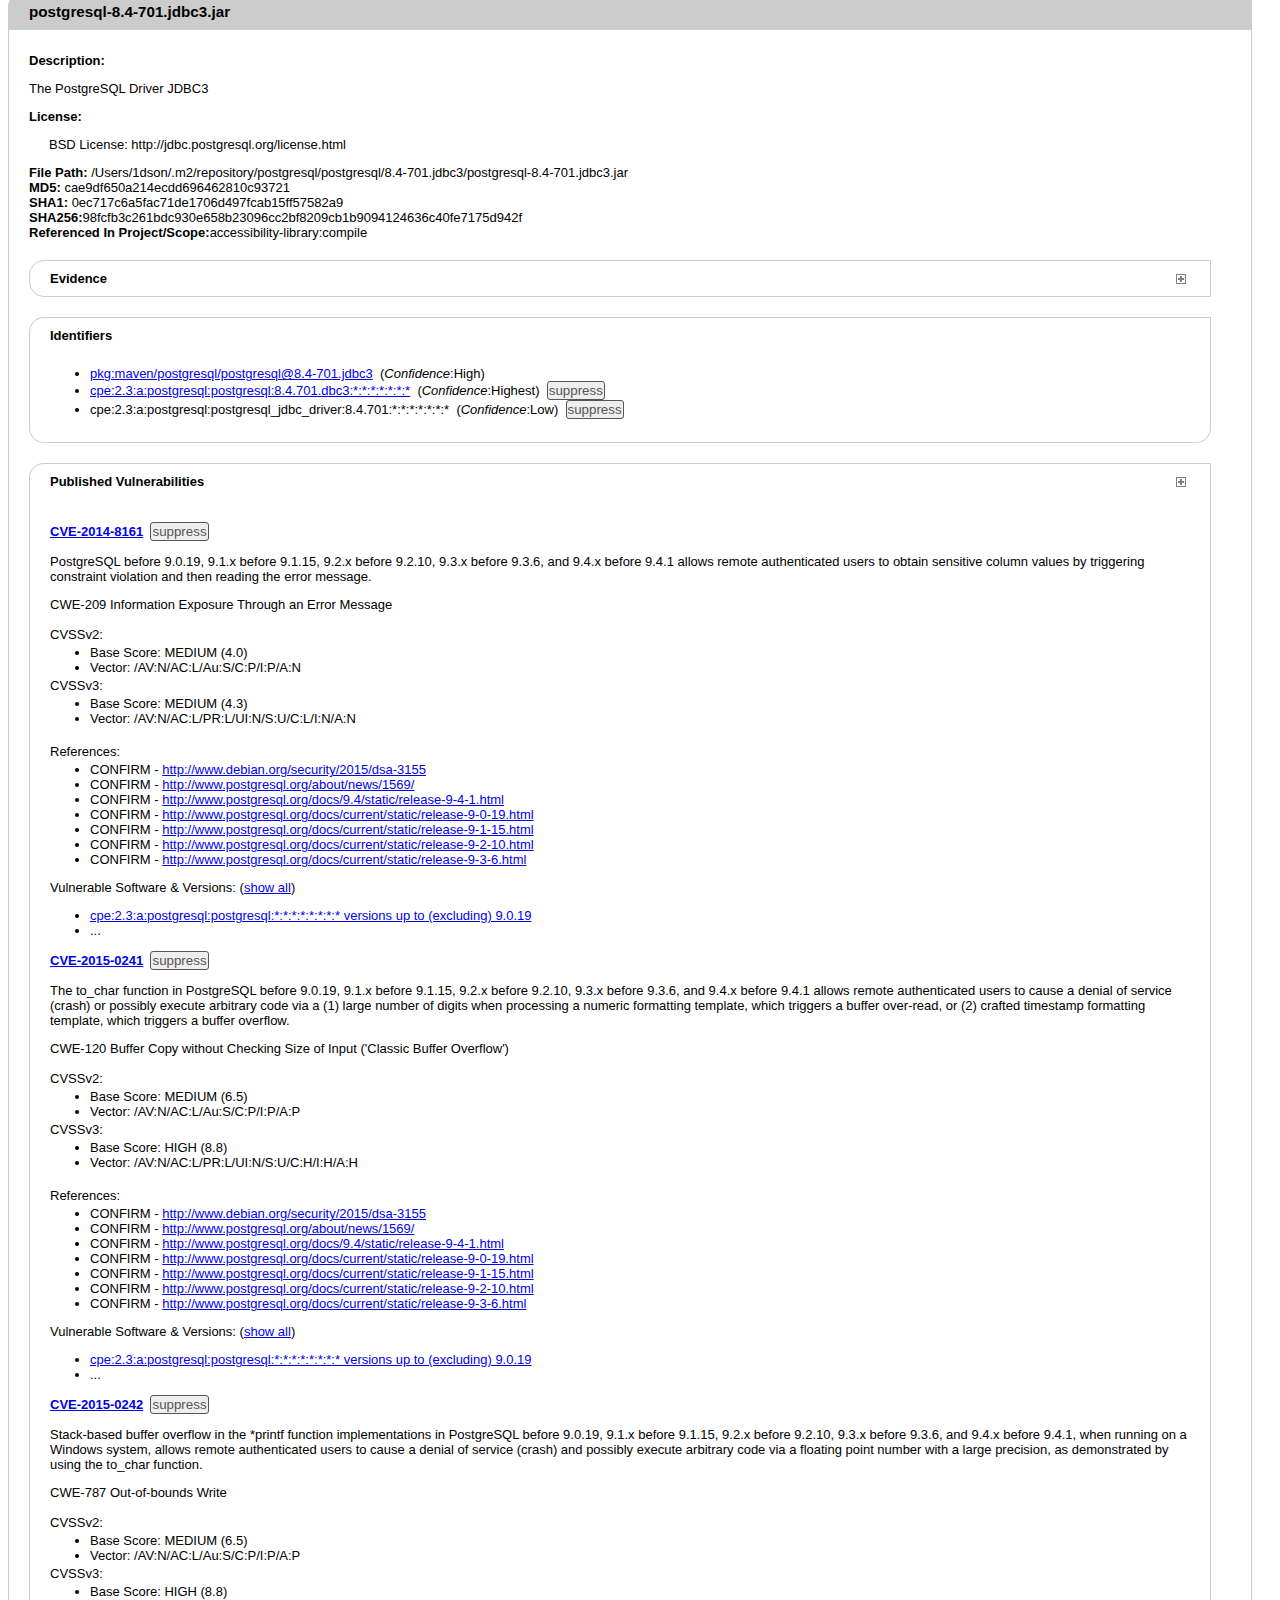
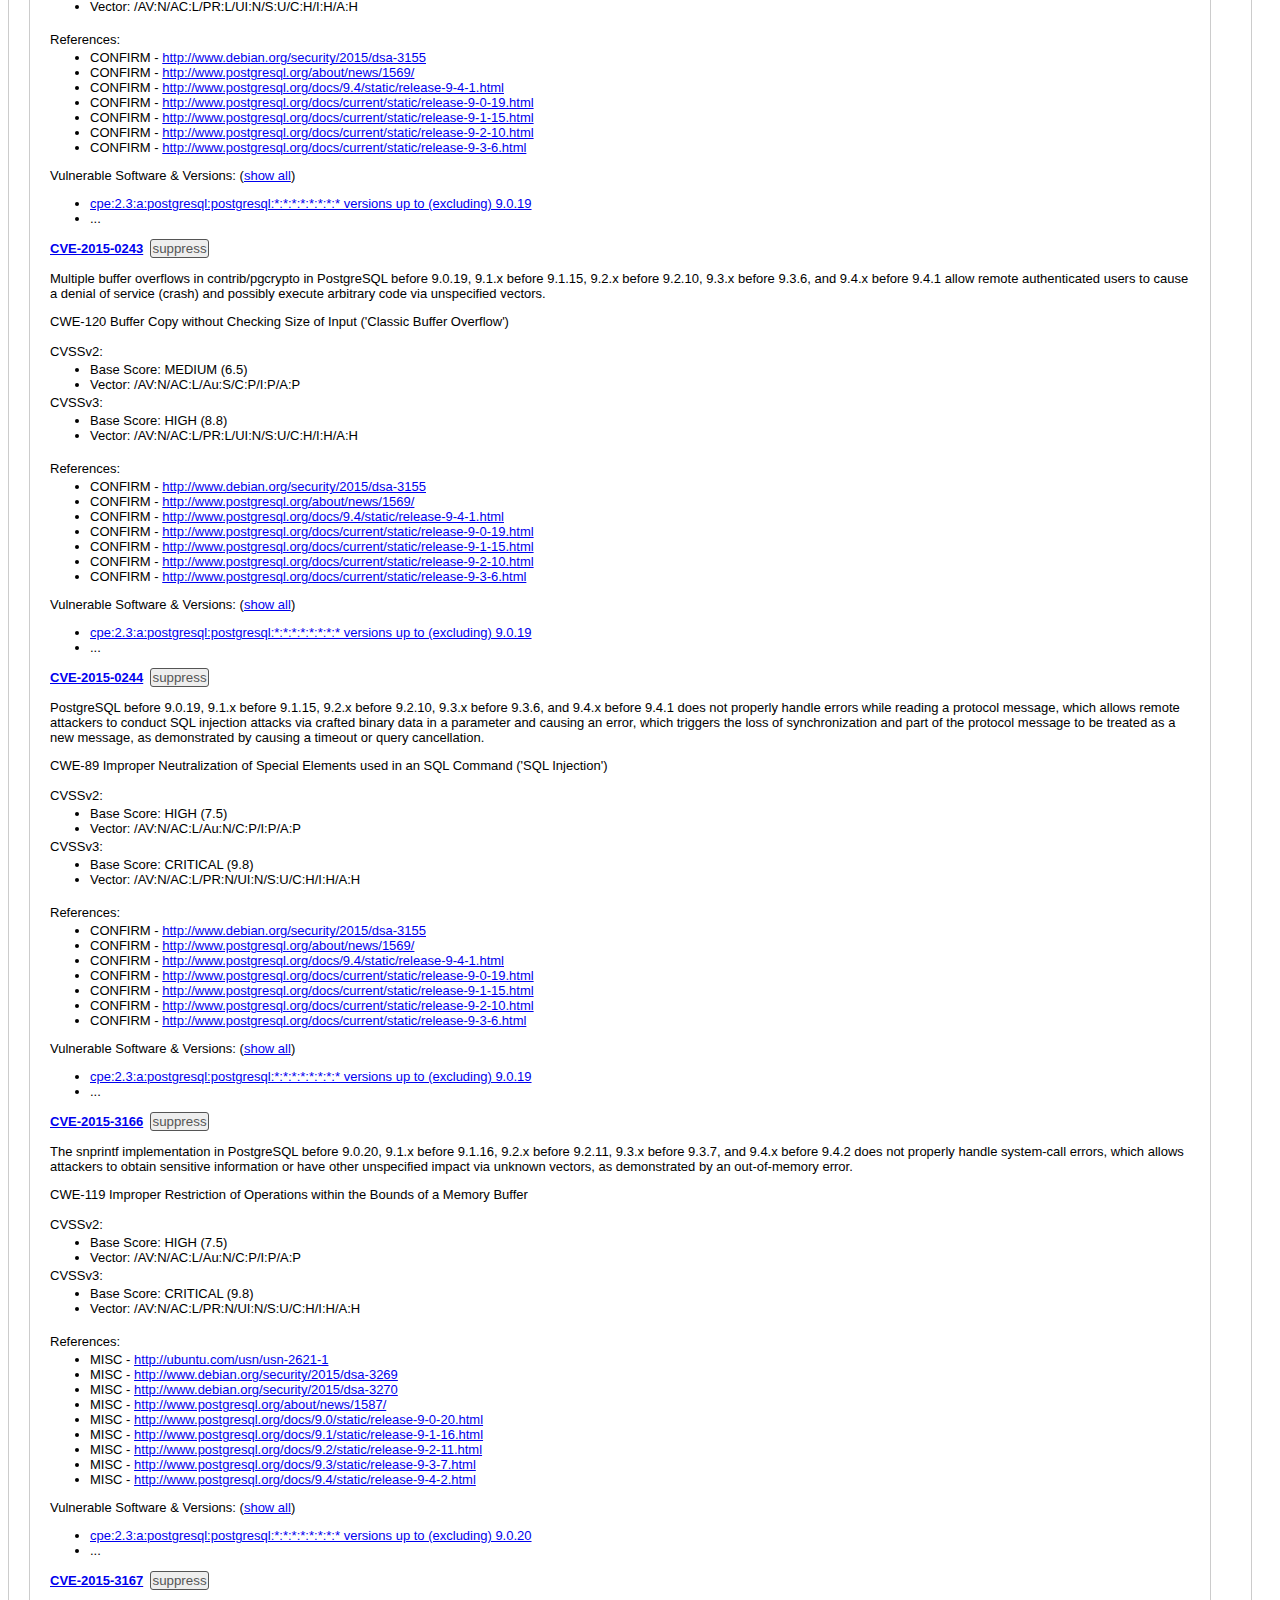
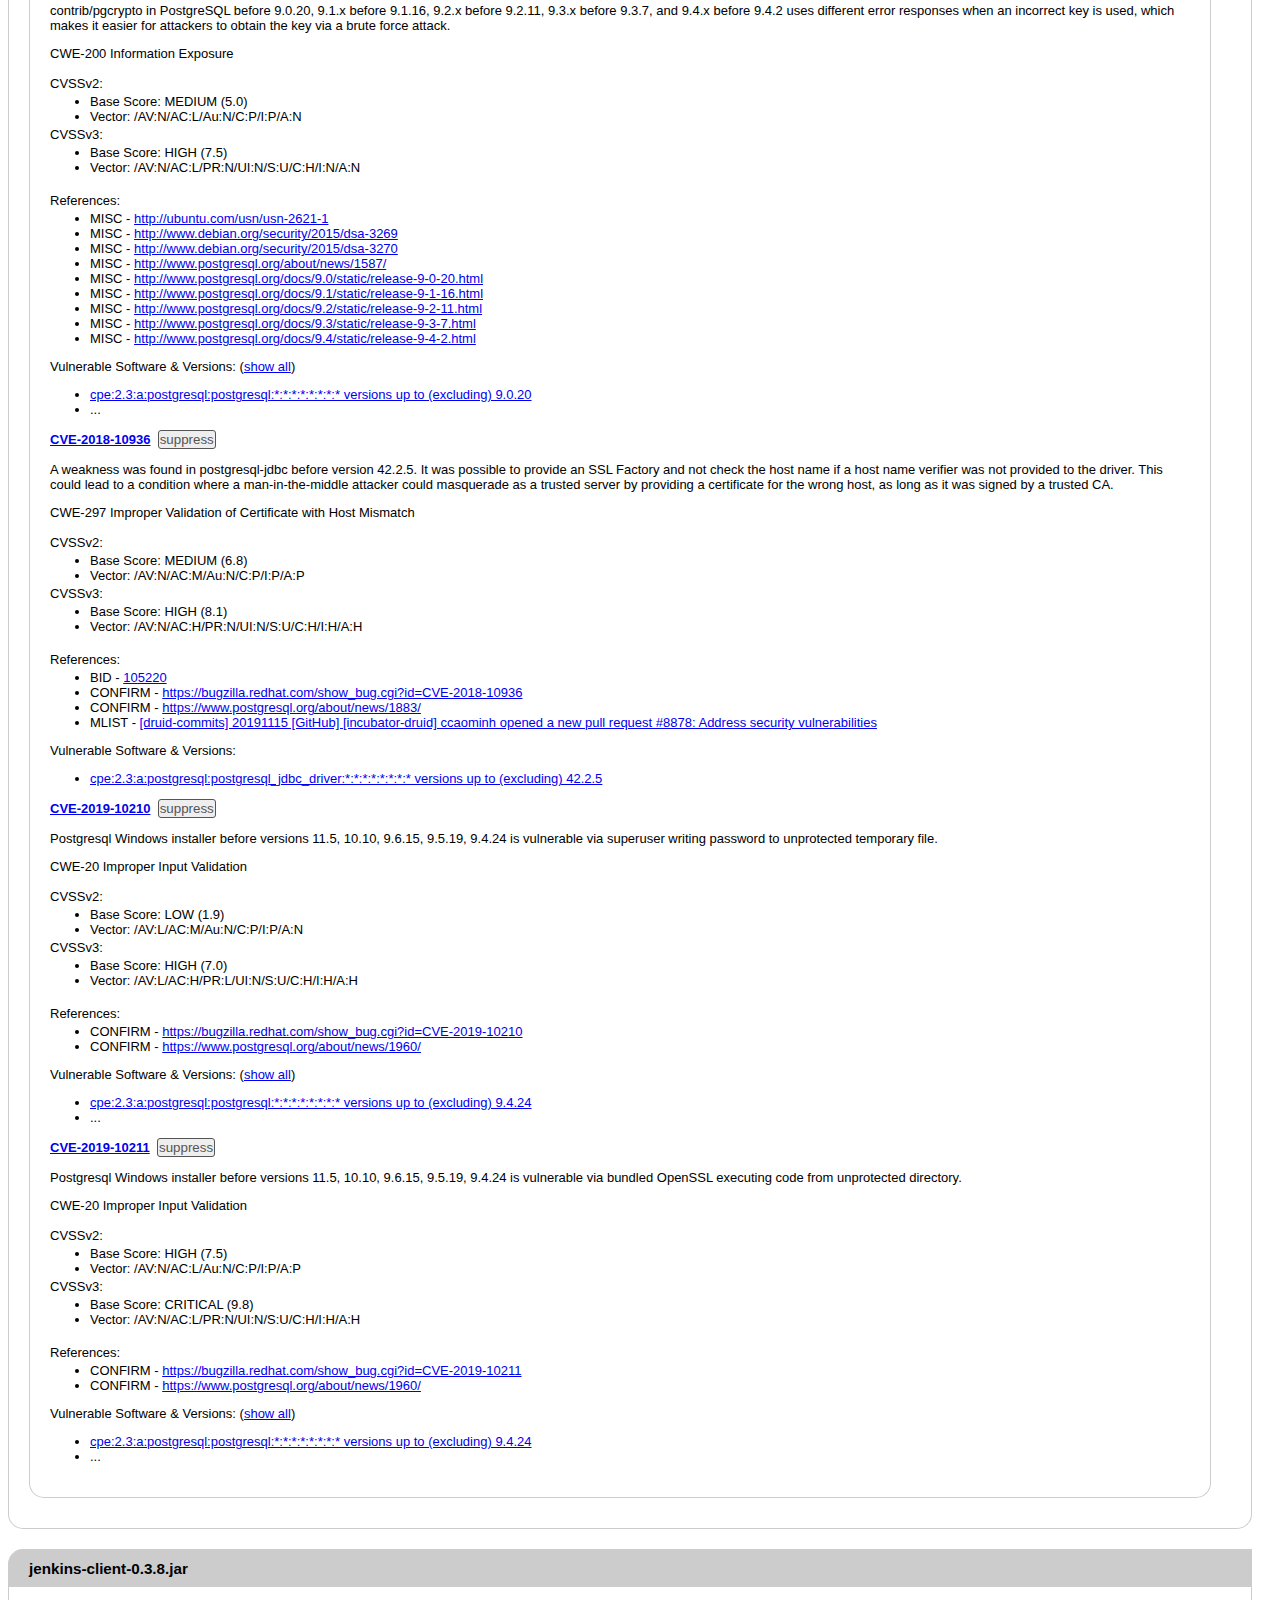
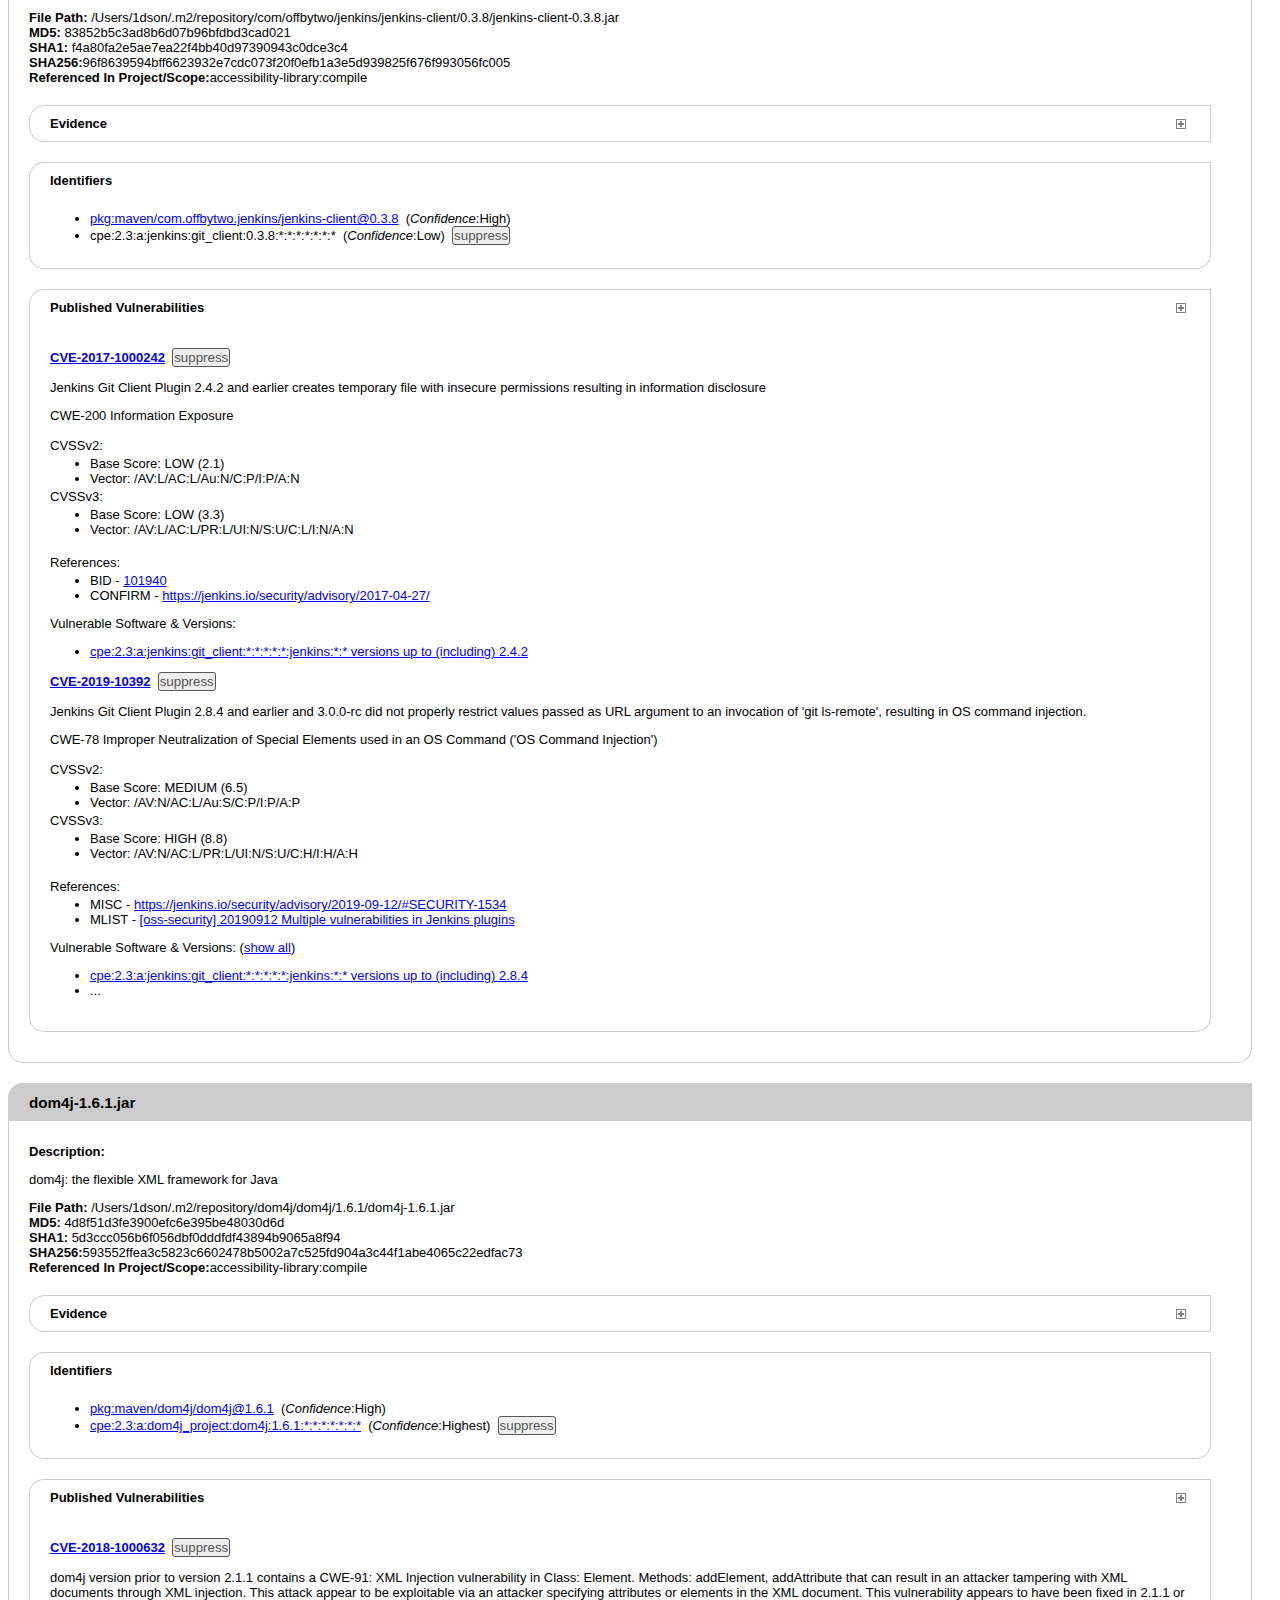
